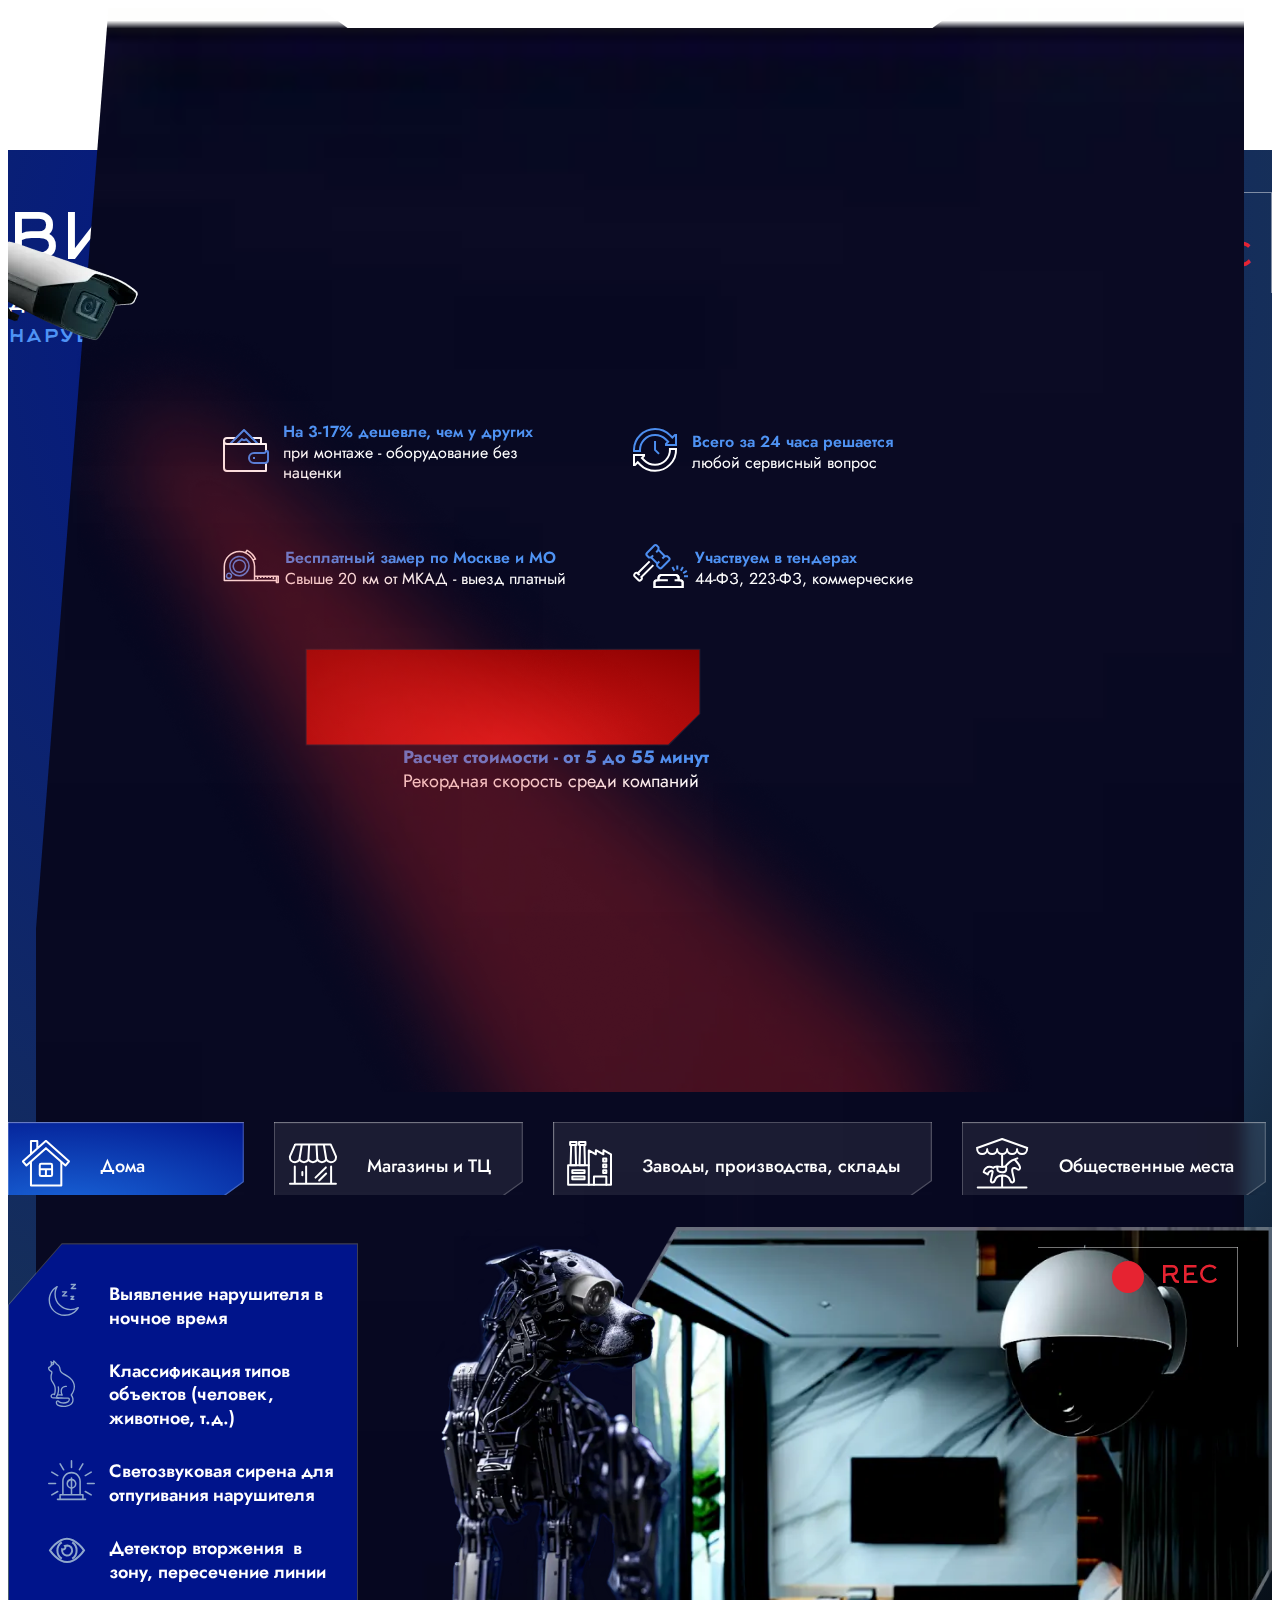
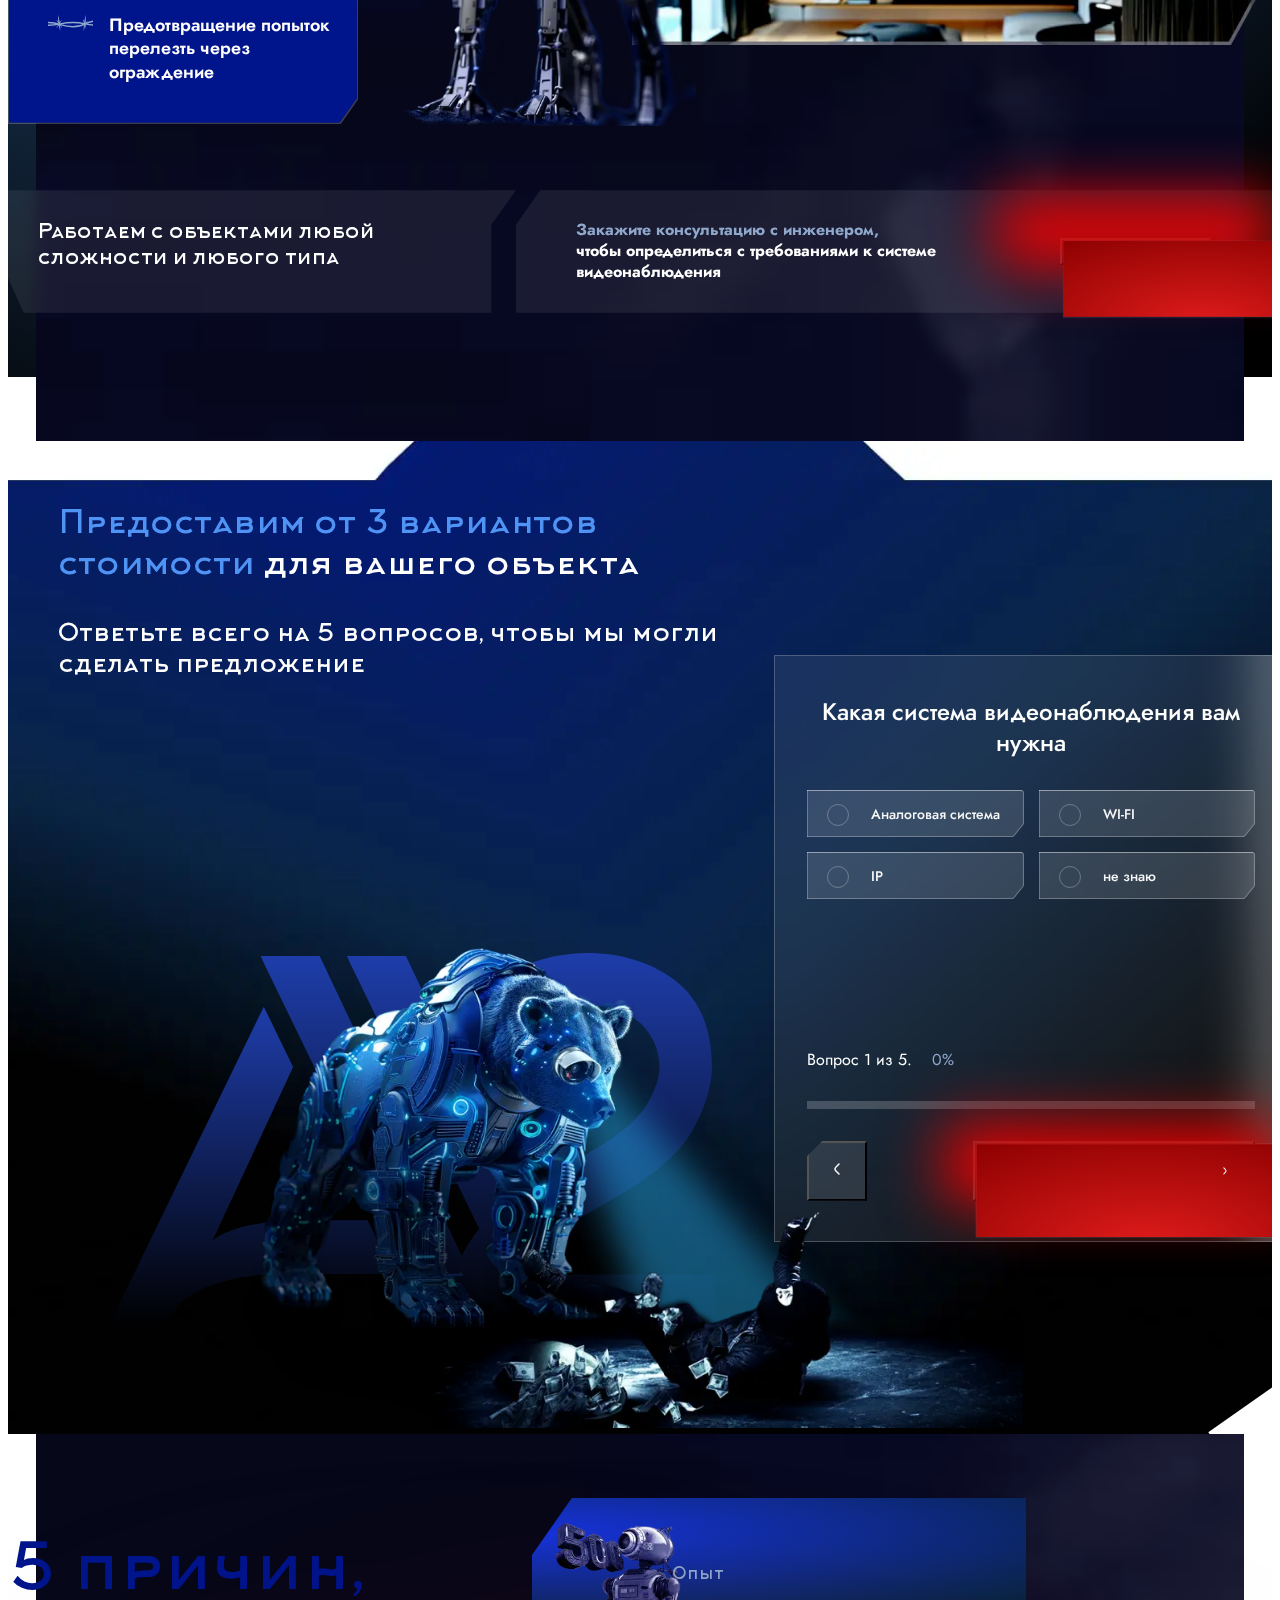
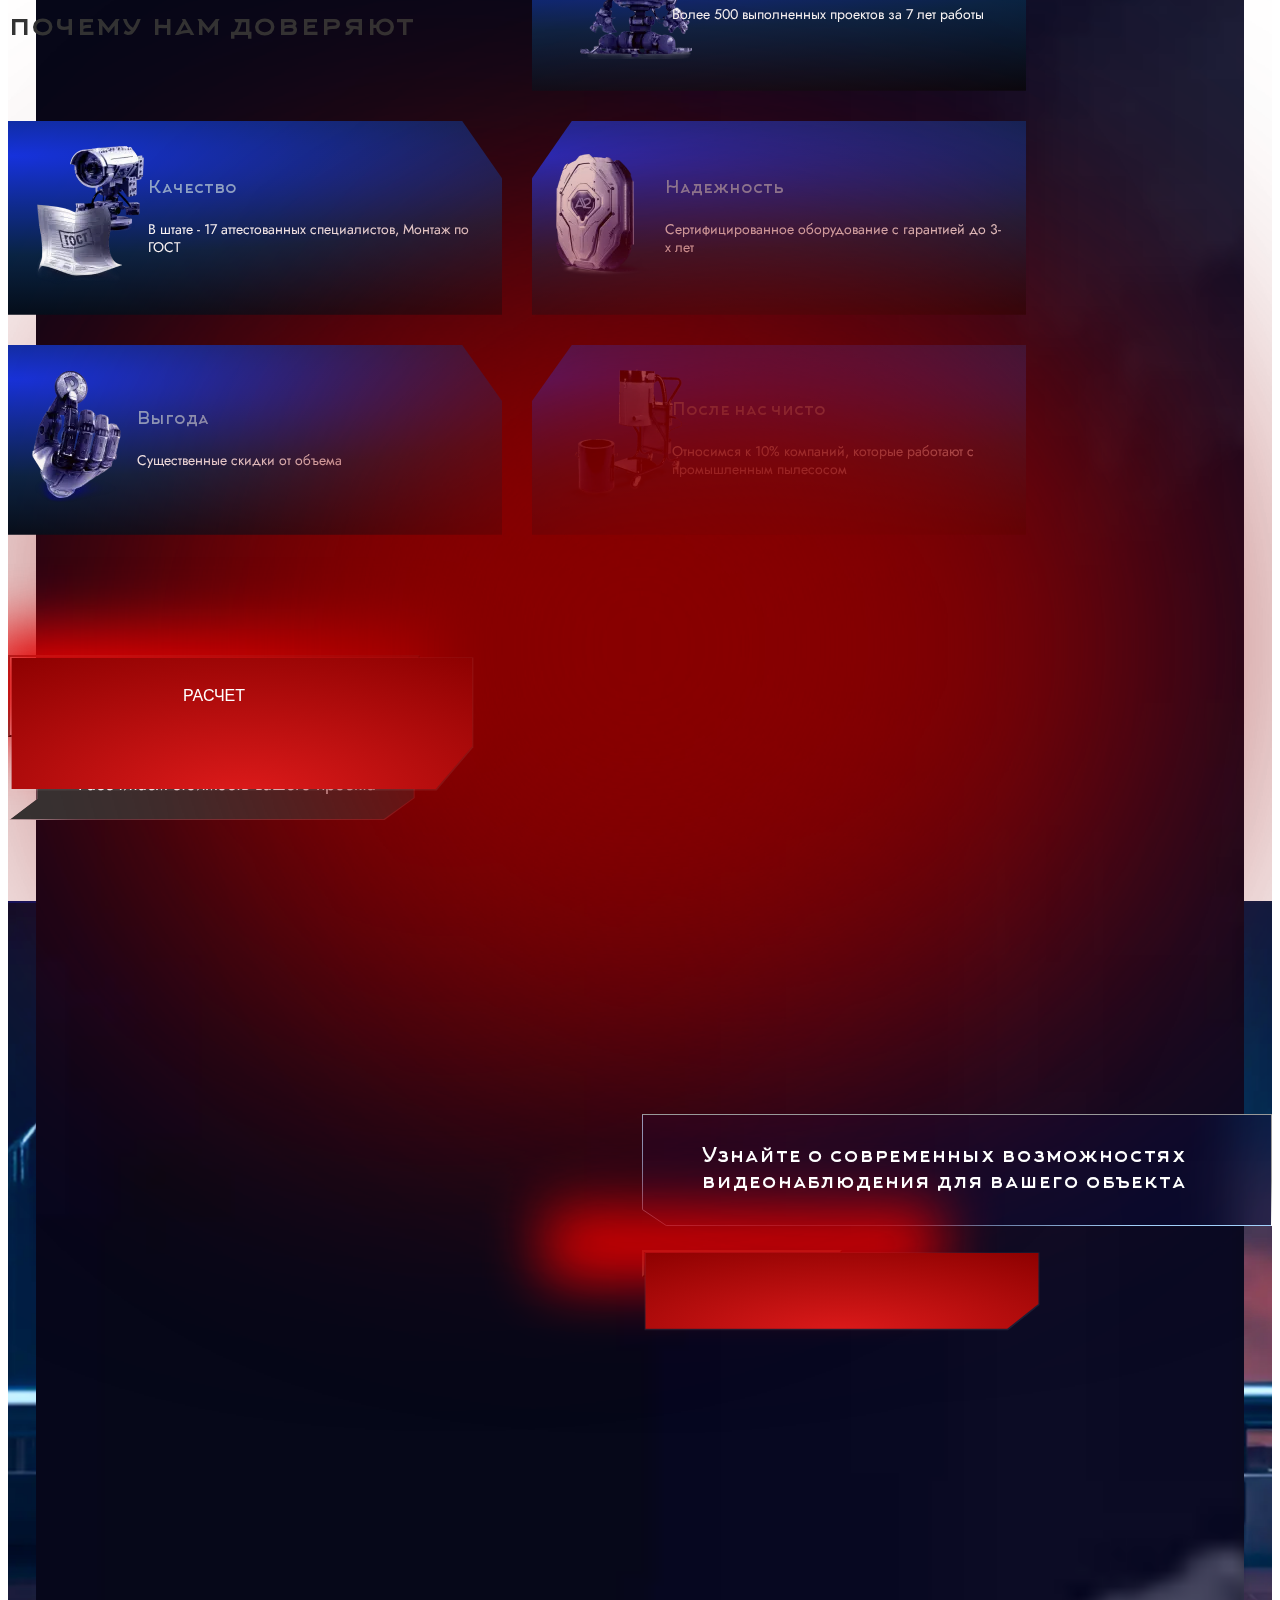
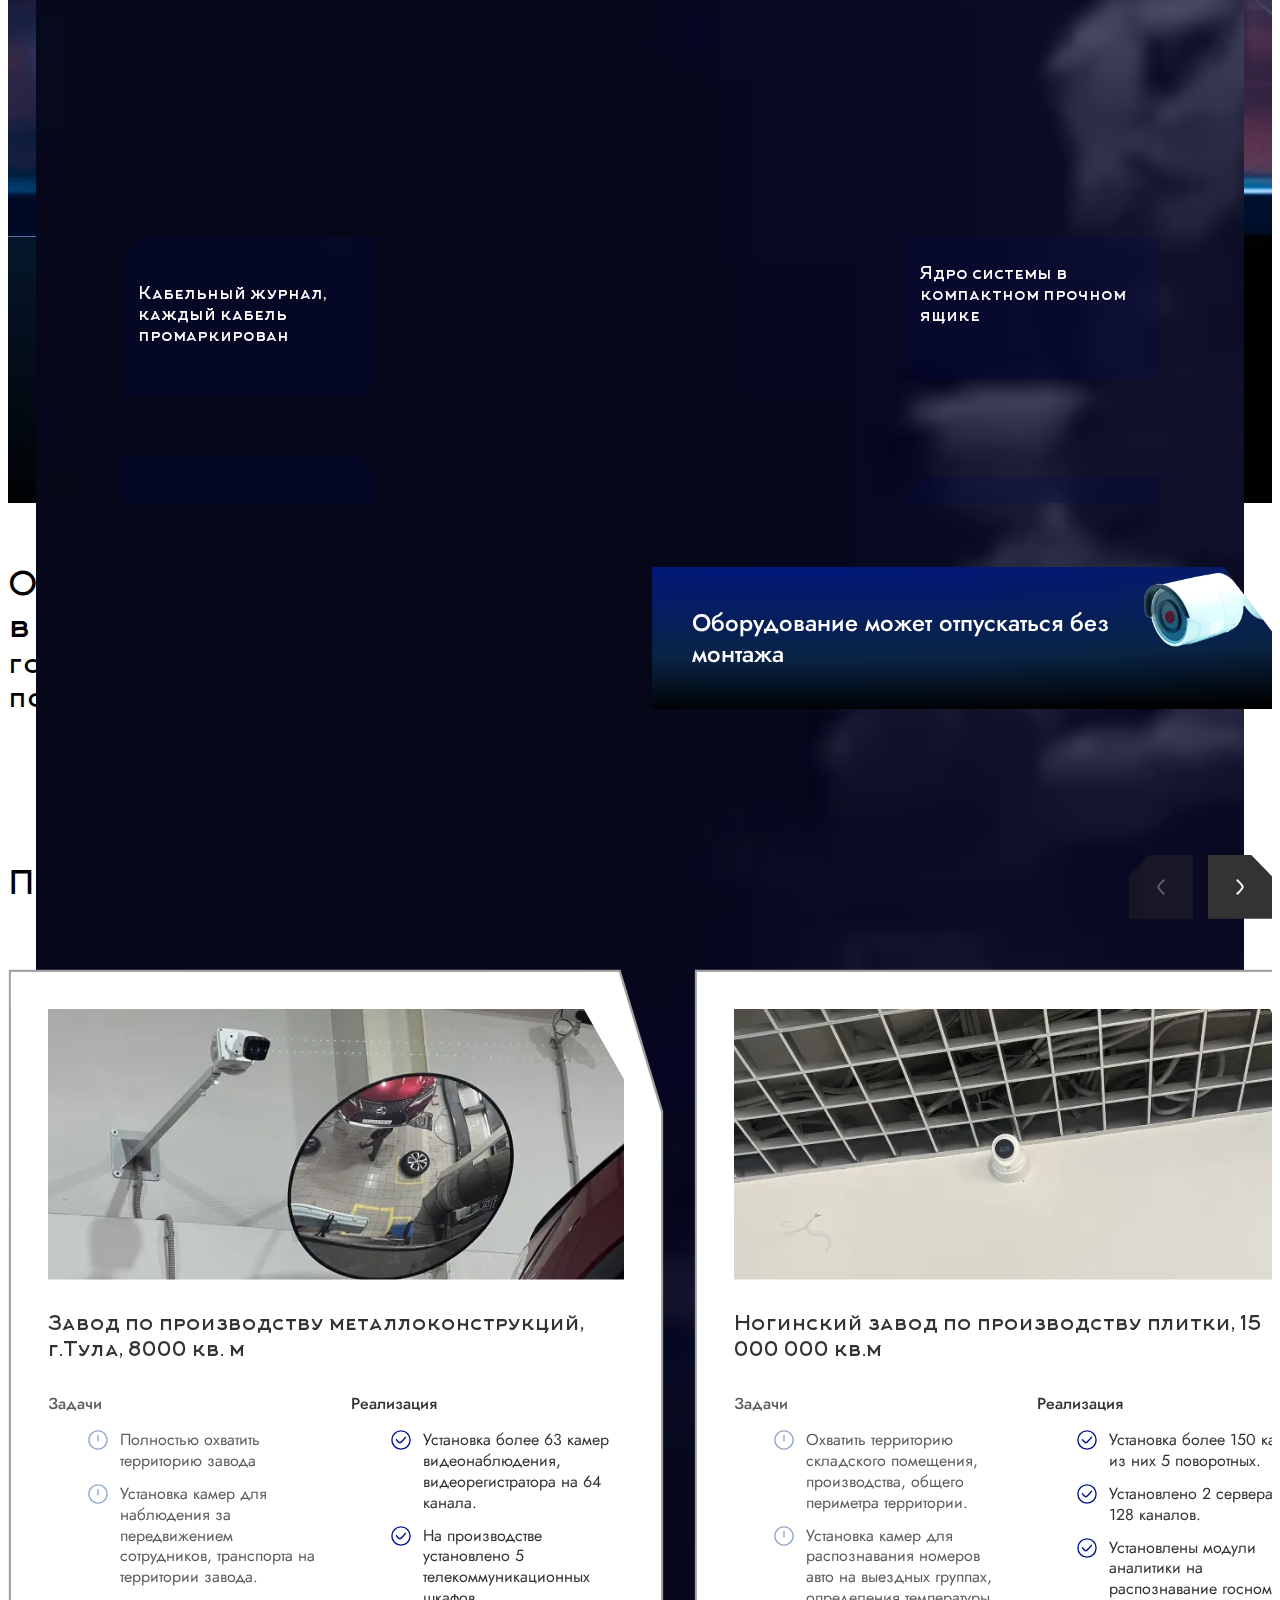
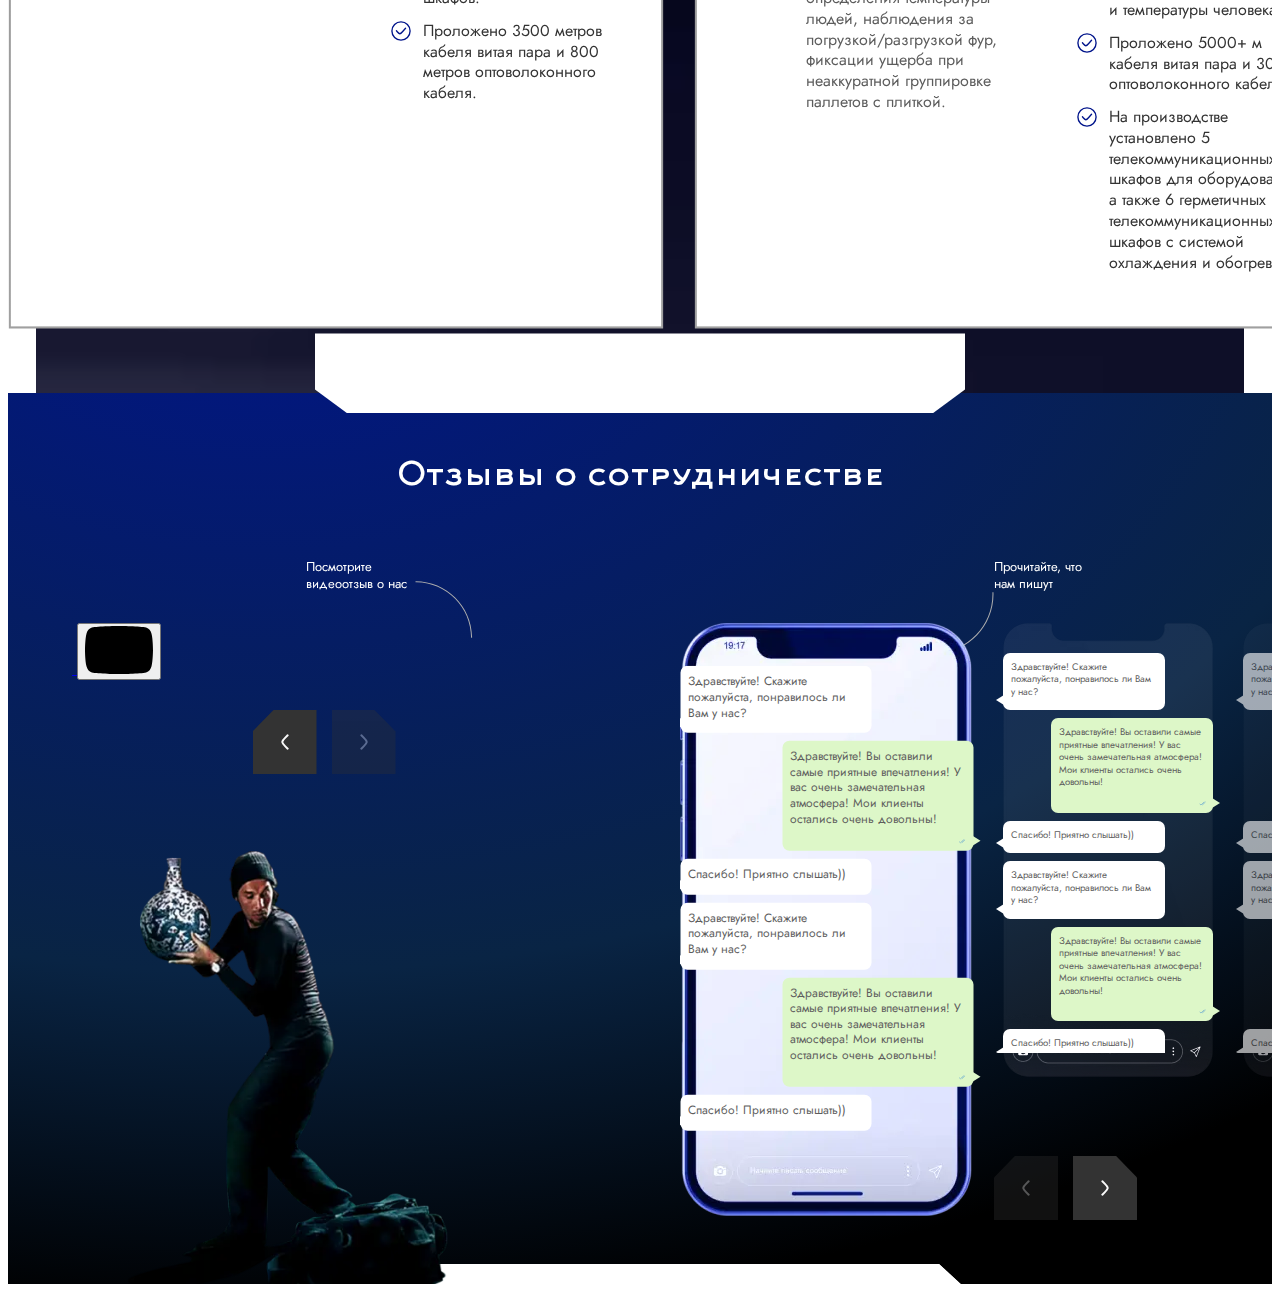
==== index.html @ 7677ba05 "first commit" ====
<!DOCTYPE html>
<html lang="en">

<head>
	<meta charset="UTF-8">
	<meta name="viewport" content="width=device-width, initial-scale=1.0">
	<meta name="keywords" content="">
	<script src="https://degorov.ru/1base/wp-content/themes/Goodini/assets/js/jquery-3.5.1.min.js"></script>
	<link rel="stylesheet" type="text/css"
		href="https://degorov.ru/1base/wp-content/themes/Goodini/assets/css/base.min.css" />
	<link rel="stylesheet" type="text/css"
		href="https://degorov.ru/1base/wp-content/themes/Goodini/assets/css/blocks.css" />
	<link rel="stylesheet" type="text/css"
		href="https://degorov.ru/1base/wp-content/themes/Goodini/assets/css/modules.css" />
	<link rel="stylesheet" type="text/css"
		href="https://degorov.ru/1base/wp-content/themes/Goodini/assets/css/anim.css" />
	<link rel="stylesheet" href="https://cdn.jsdelivr.net/npm/swiper@11/swiper-bundle.min.css"/>
	<link rel="stylesheet" href="css/style.min.css">
	<title>Главная</title>
</head>

<body>
	<div class="page-frame">
		<header id="header" class="header">
    <div class="container-fluid">
        <div class="header__inner">
            <div class="header__left">
                <a class="header__logo" href="">
                    <img src="img/logo.svg" alt="">
                </a>
                <div class="header__text">
                    <strong>Будущее наступило</strong>
                    <p>Инновационные системы видеонаблюдения в <br> Москве и МО: установка, монтаж и проектирование</p>
                </div>
            </div>
            <div class="header__right">
                <div class="header__wrap">
                    <div class="header__location">
                        <i>
                            <svg width="18" height="23" viewBox="0 0 18 23" fill="none" xmlns="http://www.w3.org/2000/svg">
                                <path d="M17 9.6087C17 12.4759 14.0905 16.7551 11.7808 19.7005C10.5758 21.2371 9.97323 22.0055 9 22.0055C8.02677 22.0055 7.42425 21.2371 6.21921 19.7005C3.90945 16.7551 1 12.4759 1 9.6087C1 4.85424 4.58172 1 9 1C13.4183 1 17 4.85424 17 9.6087Z" stroke="#00148B" stroke-width="2"/>
                                <path d="M6 10C6 11.6569 7.34315 13 9 13C10.6569 13 12 11.6569 12 10C12 8.34315 10.6569 7 9 7C7.34315 7 6 8.34315 6 10Z" stroke="#00148B" stroke-width="2"/>
                            </svg>
                        </i>
                        <p>
                            <strong>г. Москва,</strong>
                            Митинская улица д.16, <br> БИЗНЕС-ЦЕНТР YES
                        </p>
                    </div>
                    <div class="header__group">
                        <a href="" class="header__website">tender@a2a2.ru</a>
                        <button class="header__btn btn">
                            <span>Пригласить в тендер</span>
                        </button>
                    </div>
                </div>
                <div class="header__wrap">
                    <div class="header__socials">
                        <a class="header__social" href="">
                            <img src="img/social.svg" alt="">
                        </a>
                        <a class="header__social" href="">
                            <img src="img/social2.svg" alt="">
                        </a>
                    </div>
                    <div class="header__group2">
                        <a class="header__phone" href="tel:+73433101742">+7 (343) 310-17-42</a>
                        <button class="header__btn2 btn">
                            <span>Заказать звонок</span>
                        </button>
                    </div>
                </div>
            </div>
            <div class="burger">
                <span></span>
                <span></span>
                <span></span>
            </div>
        </div>
    </div>
</header>
		<main class="content-wrap">
			<div class="section-group">
				<section class="main-section">
					<div class="container-fluid">
						<div class="main-section__inner">
							<div class="main-section__top">
								<h1>
									Видеонаблюдение
									<i>
										<img src="img/camera.webp" alt="">
										<span></span>
									</i>
								</h1>
								<div class="rec">
									<span></span>
									rec
								</div>
							</div>
							<div class="main-section__subtitle">
								для объектов <span>от 60 м² до 15 000 м² без нарушения эстетики</span> ремонта в помещении
							</div>
							<div class="main-section__items">
								<div class="main-section__item">
									<div class="main-section__item-icon">
										<img src="img/main-icon.svg" alt="">
									</div>
									<div class="main-section__item-text">
										<strong>На 3-17% дешевле, чем у других</strong>
										при монтаже - оборудование без наценки
									</div>
								</div>
								<div class="main-section__item">
									<div class="main-section__item-icon">
										<img src="img/main-icon2.svg" alt="">
									</div>
									<div class="main-section__item-text">
										<strong>Всего за 24 часа решается</strong>
										любой сервисный вопрос
									</div>
								</div>
								<div class="main-section__item">
									<div class="main-section__item-icon">
										<img src="img/main-icon3.svg" alt="">
									</div>
									<div class="main-section__item-text">
										<strong>Бесплатный замер по Москве и МО</strong>
										Свыше 20 км от МКАД - выезд платный
									</div>
								</div>
								<div class="main-section__item">
									<div class="main-section__item-icon">
										<img src="img/main-icon4.svg" alt="">
									</div>
									<div class="main-section__item-text">
										<strong>Участвуем в тендерах</strong>
										44-ФЗ, 223-ФЗ, коммерческие
									</div>
								</div>
							</div>
							<div class="main-section__group">
								<button class="main-section__btn btn btn-red">
									<span>Получить цену</span>
									<span></span>
									<span></span>
								</button>
								<div class="main-section__socials">
									<a class="main-section__social" href="">
										<img src="img/main-social.svg" alt="">
									</a>
									<a class="main-section__social" href="">
										<img src="img/main-social2.svg" alt="">
									</a>
								</div>
							</div>
							<div class="main-section__info">
								<strong>Расчет стоимости - от 5 до 55 минут</strong>
								<span>Рекордная скорость среди компаний</span>
							</div>
							<div class="main-section__img2">
								<img  src="img/main-img4.webp" alt="">
							</div>
						</div>
					</div>
					<div class="main-section__img">
						<img loading="lazy" src="img/main-img2.webp" alt="">
						<img loading="lazy" src="img/main-img3.webp" alt="">
					</div>
					<div class="main-section__img2">
						<img loading="lazy" src="img/main-img4.webp" alt="">
					</div>
					<div class="main-section__img3">
						<img loading="lazy" src="img/main-img5.webp" alt="">
						<img loading="lazy" src="img/main-img6.webp" alt="">
					</div>
					<div class="main-section__img4">
						<img loading="lazy" src="img/main-img7.webp" alt="">
						<img loading="lazy" src="img/main-img8.webp" alt="">
					</div>
				</section>
				<section class="services">
					<div class="container-fluid">
						<div class="services__inner">
							<h2>Внедряем стандартные и инновационные функции видеонаблюдения за счет ПО для дома и бизнеса</h2>
							<div class="services__tabs">
								<div class="swiper mySwiper">
									<div class="swiper-wrapper">
										<div class="swiper-slide">
											<div class="services__tab services__tab--active">
												<i>
													<img src="img/services-icon.svg" alt="">
												</i>
												<p>Дома</p>
												<span class="line"></span>
												<span class="line2"></span>
											</div>
										</div>
										<div class="swiper-slide">
											<div class="services__tab">
												<i>
													<img src="img/services-icon2.svg" alt="">
												</i>
												<p>Магазины и ТЦ</p>
												<span class="line"></span>
												<span class="line2"></span>
											</div>
										</div>
										<div class="swiper-slide">
											<div class="services__tab">
												<i>
													<img src="img/services-icon3.svg" alt="">
												</i>
												<p>Заводы, производства, склады</p>
												<span class="line"></span>
												<span class="line2"></span>
											</div>
										</div>
										<div class="swiper-slide">
											<div class="services__tab">
												<i>
													<img src="img/services-icon4.svg" alt="">
												</i>
												<p>Общественные места</p>
												<span class="line"></span>
												<span class="line2"></span>
											</div>
										</div>
										<div class="swiper-slide">
											<div class="services__tab">
												<i>
													<img src="img/services-icon5.svg" alt="">
												</i>
												<p>Парковки, стоянки</p>
												<span class="line"></span>
												<span class="line2"></span>
											</div>
										</div>
									</div>
								</div>
							</div>
							<div class="services__wrap">
								<div class="services__left">
									<ul>
										<li>
											<i>
												<img src="img/services-icon6.svg" alt="">
											</i>
											<p>Выявление нарушителя в ночное время</p>
										</li>
										<li>
											<i>
												<img src="img/services-icon7.svg" alt="">
											</i>
											<p>Классификация типов объектов (человек, животное, т.д.)</p>
										</li>
										<li>
											<i>
												<img src="img/services-icon8.svg" alt="">
											</i>
											<p>Светозвуковая сирена для отпугивания нарушителя</p>
										</li>
										<li>
											<i>
												<img src="img/services-icon9.svg" alt="">
											</i>
											<p>Детектор вторжения  в зону, пересечение линии</p>
										</li>
										<li>
											<i>
												<img src="img/services-icon10.svg" alt="">
											</i>
											<p>Предотвращение попыток перелезть через ограждение</p>
										</li>
									</ul>
								</div>
								<div class="services__right">
									<div class="services__img">
										<img loading="lazy" src="img/services-img.webp" alt="">
									</div>
									<div class="services__img2">
										<img loading="lazy" src="img/services-img2.webp" alt="">
									</div>
									<div class="rec">
										<span></span>
										rec
									</div>
								</div>
							</div>
							<div class="services__wrap2">
								<div class="services__subtitle">
									<span>Работаем с объектами любой сложности и любого типа</span>
								</div>
								<div class="services__group">
									<div class="services__info"><span>Закажите консультацию с инженером,</span> чтобы определиться с требованиями к системе видеонаблюдения</div>
									<button class="services__btn btn btn-red">
										<span>Заказать</span>
										<span></span>
										<span></span>
									</button>
								</div>
							</div>
						</div>
					</div>
				</section>
			</div>
            <section class="price">
                <div class="container-fluid">
                    <div class="price__inner">
                        <div class="price__left">
                            <h2><span class="text_color">Предоставим от 3 вариантов стоимости</span> для вашего объекта</h2>
                            <p>Ответьте всего на 5 вопросов, чтобы мы могли сделать предложение</p>
                        </div>
                        <div class="price__right">
                            <div class="quiz">
                                <div class="quiz-body">
                                    <div data-step="1" class="quiz-step quiz-step1 quiz-step--active">
                                        <div class="quiz-title">Какая система видеонаблюдения вам нужна</div>
                                        <div class="quiz-checkboxes">
                                            <div class="quiz-checkbox">
                                                <input class="quiz-input" type="radio" name="quiz-checkbox">
                                                <label>Аналоговая система </label>
												<span class="line"></span>
												<span class="line2"></span>
                                            </div>
                                            <div class="quiz-checkbox">
                                                <input class="quiz-input" type="radio" name="quiz-checkbox">
                                                <label>WI-FI</label>
												<span class="line"></span>
												<span class="line2"></span>
                                            </div>
                                            <div class="quiz-checkbox">
                                                <input class="quiz-input" type="radio" name="quiz-checkbox">
                                                <label>IP</label>
												<span class="line"></span>
												<span class="line2"></span>
                                            </div>
                                            <div class="quiz-checkbox">
                                                <input class="quiz-input" type="radio" name="quiz-checkbox">
                                                <label>не знаю</label>
												<span class="line"></span>
												<span class="line2"></span>
                                            </div>
                                        </div>
										<div class="quiz-error">Ответьте на вопрос</div>
                                    </div>
									<div data-step="2" class="quiz-step quiz-step2">
										<div class="quiz-title">Укажите тип вашего объекта (дом, парковка, магазин и пр.)</div>
										<div class="quiz-input">
											<input class="quiz-input2" type="text">
										</div>
										<div class="quiz-error">Ответьте на вопрос</div>
									</div>
									<div data-step="3" class="quiz-step quiz-step3">
										<div class="quiz-title">Укажите, сколько камер вам нужно. Если не знаете, поставьте “0” или “?”</div>
										<div class="quiz-input">
											<input class="quiz-input3" type="number">
										</div>
										<div class="quiz-error">Ответьте на вопрос</div>
									</div>
									<div data-step="4" class="quiz-step quiz-step4">
										<div class="quiz-title">У вас есть план помещения?</div>
										<div class="quiz-input">
											<div class="quiz-checkboxes">
												<div class="quiz-checkbox">
													<input class="quiz-input4" type="radio" name="quiz-checkbox2">
													<label>Да</label>
													<span class="line"></span>
													<span class="line2"></span>
												</div>
												<div class="quiz-checkbox">
													<input class="quiz-input4" type="radio" name="quiz-checkbox2">
													<label>Нет</label>
													<span class="line"></span>
													<span class="line2"></span>
												</div>
											</div>
											<div class="quiz-error">Ответьте на вопрос</div>
										</div>
									</div>
									<div data-step="5" class="quiz-step quiz-step5">
										<div class="quiz-title">Укажите ваш телефон и предпочитаемый мессенджер для направления расчета</div>
										<div class="quiz-input">
											<input type="tel" placeholder="+7">
										</div>
									</div>
                                </div>
                                <div class="quiz-nav">
                                    <div class="quiz__question-nav">
                                        <div class="quiz__question-number">
											Вопрос <span class="number-active">1</span> из 5.
										</div>
                                        <div class="percent"> <span class="progress-percentage">0</span>%</div>
                                    </div>
									<div class="progress-bar">
										<span></span>
									</div>
                                    <div class="quiz-btns">
                                        <button class="quiz-prev btn">
											<img src="img/arrow2.svg" alt="">
                                        </button>
                                        <button class="quiz-next btn btn-red">
                                            <span>ДАЛЕЕ</span>
                                            <span></span>
                                            <span></span>
                                        </button>
										<a href="" class="quiz-form__btn btn btn-red">
											<span>Отправить</span>
											<span></span>
											<span></span>
										</a>
                                    </div>
                                </div>
							</div>
                        </div>
						<div class="price__img">
							<img loading="lazy" src="img/price-img.webp" alt="">
						</div>
						<div class="price__img2">
							<img loading="lazy" src="img/price-img2.svg" alt="">
						</div>
						<div class="price__img3">
							<img loading="lazy" src="img/price-img3.webp" alt="">
						</div>
                    </div>
                </div>
            </section>
			<section class="advantages">
				<div class="container-fluid">
					<div class="advantages__inner">
						<div class="advantages__items">
							<div class="advantages__item">
								<h2><span class="text_color">5 причин,</span> почему нам доверяют </h2>
							</div>
							<div class="advantages__item">
								<div class="advantages__item-icon">
									<img src="img/advantages-icon.webp" alt="">
								</div>
								<div class="advantages__item-desc">
									<div class="advantages__item-title">Опыт</div>
									<div class="advantages__item-text">Более 500 выполненных проектов за 7 лет работы</div>
								</div>
							</div>
							<div class="advantages__item">
								<div class="advantages__item-icon">
									<img src="img/advantages-icon2.webp" alt="">
								</div>
								<div class="advantages__item-desc">
									<div class="advantages__item-title">Качество</div>
									<div class="advantages__item-text">В штате - 17 аттестованных специалистов, Монтаж по ГОСТ</div>
								</div>
							</div>
							<div class="advantages__item">
								<div class="advantages__item-icon">
									<img src="img/advantages-icon3.webp" alt="">
								</div>
								<div class="advantages__item-desc">
									<div class="advantages__item-title">Надежность</div>
									<div class="advantages__item-text">Сертифицированное оборудование с гарантией до 3-х лет</div>
								</div>
							</div>
							<div class="advantages__item">
								<div class="advantages__item-icon">
									<img src="img/advantages-icon4.webp" alt="">
								</div>
								<div class="advantages__item-desc">
									<div class="advantages__item-title">Выгода</div>
									<div class="advantages__item-text">Существенные скидки от объема</div>
								</div>
							</div>
							<div class="advantages__item">
								<div class="advantages__item-icon">
									<img src="img/advantages-icon5.webp" alt="">
								</div>
								<div class="advantages__item-desc">
									<div class="advantages__item-title">После нас чисто</div>
									<div class="advantages__item-text">Относимся к 10% компаний, которые работают с промышленным пылесосом</div>
								</div>
							</div>
						</div>
						<div class="advantages__group">
							<button class="advantages__btn btn btn-red">
								<span>Расчет</span>
								<span></span>
								<span></span>
							</button>
							<div class="advantages__info">
                                <span>Рассчитаем стоимость вашего проекта</span>
                            </div>
						</div>
					</div>
				</div>
				<div class="advantages__img">
					<img src="img/advantages-img.webp" alt="">
				</div>
			</section>
            <div class="section-group2">
				<section class="installation">
					<div class="container-fluid">
						<div class="installation__inner">
							<h2>Устанавливаем ПО для удобства контроля объекта</h2>
							<div class="installation__group">
								<div class="installation__info">
									<span class="installation__info-text">Узнайте о современных возможностях видеонаблюдения для вашего объекта</span>
									<span class="line"></span>
									<span class="line2"></span>
								</div>
								<button class="installation__btn btn btn-red">
									<span>Консультация</span>
									<span></span>
									<span></span>
								</button>
							</div>
						</div>
					</div>
					<div class="installation__img">
						<img loading="lazy" src="img/installation-img.webp" alt="">
					</div>
					<div class="installation__img2">
						<img loading="lazy" src="img/installation-img2.webp" alt="">
					</div>
					<span class="figure"></span>
				</section>
				<section class="info">
					<div class="container-fluid">
						<div class="info__inner">
							<h2>Выполняем проектные и монтажные работы <span class="text_color">с учетом стиля интерьера</span></h2>
							<div class="info__wrap">
								<div class="info__img">
									<img loading="lazy" src="img/info-img.webp" alt="">
								</div>
								<div class="info__items">
									<div class="info__item">
										<div class="info__item-text"><span>Цвета камеры совпадают с вашим интерьером</span></div>
										<span class="line"></span>
										<span class="line2"></span>
									</div>
									<div class="info__item">
										<div class="info__item-text"><span>Монтаж скрытого типа</span></div>
										<span class="line"></span>
										<span class="line2"></span>
									</div>
									<div class="info__item">
										<div class="info__item-text"><span>Кабельный журнал, каждый кабель промаркирован</span></div>
										<span class="line"></span>
										<span class="line2"></span>
									</div>
									<div class="info__item">
										<div class="info__item-text"><span>Ядро системы в компактном прочном ящике</span></div>
										<span class="line"></span>
										<span class="line2"></span>
									</div>
								</div>
							</div>
						</div>
					</div>
				</section>
			</div>
			<section class="info2">
				<div class="container-fluid">
					<div class="info2__inner">
						<div class="info2__wrap">
							<div class="info2__left">
								<h2>
									<span class="text_color">Оборудование <br> в наличие на складе -</span>
									готовы приступить к работам сразу после замера 
								</h2>
							</div>
							<div class="info2__right">
								<div class="info2__group">
									<div class="info2__text">Оборудование может отпускаться без монтажа</div>
									<div class="info2__img">
										<img src="img/info2-img.webp" alt="">
									</div>
								</div>
							</div>
						</div>
					</div>
				</div>
				<div class="info2__slider">
					<div class="swiper mySwiper">
						<div class="swiper-wrapper">
							<div class="swiper-slide">
								<img loading="lazy" src="img/partner-img.webp" alt="">
							</div>
							<div class="swiper-slide">
								<img loading="lazy" src="img/partner-img2.webp" alt="">
							</div>
							<div class="swiper-slide">
								<img loading="lazy" src="img/partner-img3.webp" alt="">
							</div>
							<div class="swiper-slide">
								<img loading="lazy" src="img/partner-img4.webp" alt="">
							</div>
							<div class="swiper-slide">
								<img loading="lazy" src="img/partner-img5.webp" alt="">
							</div>
							<div class="swiper-slide">
								<img loading="lazy" src="img/partner-img.webp" alt="">
							</div>
							<div class="swiper-slide">
								<img loading="lazy" src="img/partner-img2.webp" alt="">
							</div>
						</div>
					</div>
					<div class="info2__slider-nav">
						<div class="swiper-button-prev">
							<svg width="6" height="12" viewBox="0 0 6 12" fill="none" xmlns="http://www.w3.org/2000/svg">
								<path d="M5 1L3.23703 2.74731C1.8311 4.14075 1.12813 4.83747 1.01989 5.68667C0.99337 5.89473 0.99337 6.10527 1.01989 6.31333C1.12813 7.16252 1.8311 7.85925 3.23703 9.25269L5 11" stroke="#FAFAFA" stroke-width="1.5" stroke-linecap="round"/>
							</svg>
						</div>
						<div class="swiper-button-next">
							<svg width="6" height="12" viewBox="0 0 6 12" fill="none" xmlns="http://www.w3.org/2000/svg">
								<path d="M1 1L2.76297 2.74731C4.1689 4.14075 4.87187 4.83747 4.98011 5.68667C5.00663 5.89473 5.00663 6.10527 4.98011 6.31333C4.87187 7.16252 4.1689 7.85925 2.76297 9.25269L1 11" stroke="#FAFAFA" stroke-width="1.5" stroke-linecap="round"/>
							</svg>
						</div>
					</div>
				</div>
				<div class="info2__group">
					<div class="info2__text">Оборудование может отпускаться без монтажа</div>
					<div class="info2__img">
						<img src="img/info2-img.webp" alt="">
					</div>
				</div>
			</section>
			<section class="cases">
				<div class="container-fluid">
					<div class="cases__inner">
						<div class="cases__top">
							<h2>Посмотрите наши кейсы</h2>
							<div class="cases__slider-nav">
								<div class="swiper-button-prev">
									<svg width="6" height="12" viewBox="0 0 6 12" fill="none" xmlns="http://www.w3.org/2000/svg">
										<path d="M5 1L3.23703 2.74731C1.8311 4.14075 1.12813 4.83747 1.01989 5.68667C0.99337 5.89473 0.99337 6.10527 1.01989 6.31333C1.12813 7.16252 1.8311 7.85925 3.23703 9.25269L5 11" stroke="#FAFAFA" stroke-width="1.5" stroke-linecap="round"/>
									</svg>
								</div>
								<div class="swiper-button-next">
									<svg width="6" height="12" viewBox="0 0 6 12" fill="none" xmlns="http://www.w3.org/2000/svg">
										<path d="M1 1L2.76297 2.74731C4.1689 4.14075 4.87187 4.83747 4.98011 5.68667C5.00663 5.89473 5.00663 6.10527 4.98011 6.31333C4.87187 7.16252 4.1689 7.85925 2.76297 9.25269L1 11" stroke="#FAFAFA" stroke-width="1.5" stroke-linecap="round"/>
									</svg>
								</div>
							</div>
						</div>
						<div class="cases__slider">
							<div class="swiper mySwiper">
								<div class="swiper-wrapper">
									<div class="swiper-slide case-card">
										<div class="case-card__img">
											<img src="img/case-img.webp" alt="">
										</div>
										<div class="case-card__desc">
											<div class="case-card__title">Завод по производству металлоконструкций, г.Тула, 8000 кв. м </div>
											<div class="case-card__items">
												<div class="case-card__item">
													<div class="case-card__subtitle">Задачи</div>
													<ul>
														<li>
															<i>
																<img src="img/case-icon.svg" alt="">
															</i>
															<p>Полностью охватить территорию завода</p>
														</li>
														<li>
															<i>
																<img src="img/case-icon.svg" alt="">
															</i>
															<p>Установка камер для наблюдения за передвижением сотрудников, транспорта на территории завода.</p>
														</li>
													</ul>
												</div>
												<div class="case-card__item">
													<div class="case-card__subtitle">Реализация</div>
													<ul>
														<li>
															<i>
																<img src="img/case-icon2.svg" alt="">
															</i>
															<p>Установка более 63 камер видеонаблюдения, видеорегистратора на 64 канала.</p>
														</li>
														<li>
															<i>
																<img src="img/case-icon2.svg" alt="">
															</i>
															<p>На производстве установлено 5 телекоммуникационных шкафов.</p>
														</li>
														<li>
															<i>
																<img src="img/case-icon2.svg" alt="">
															</i>
															<p>Проложено 3500 метров кабеля витая пара и 800 метров оптоволоконного кабеля.</p>
														</li>
													</ul>
												</div>
											</div>
										</div>
									</div>
									<div class="swiper-slide case-card">
										<div class="case-card__img">
											<img src="img/case-img2.webp" alt="">
										</div>
										<div class="case-card__desc">
											<div class="case-card__title">Ногинский завод по производству плитки, 15 000 000 кв.м</div>
											<div class="case-card__items">
												<div class="case-card__item">
													<div class="case-card__subtitle">Задачи</div>
													<ul>
														<li>
															<i>
																<img src="img/case-icon.svg" alt="">
															</i>
															<p>Охватить территорию складского помещения, производства, общего периметра территории.</p>
														</li>
														<li>
															<i>
																<img src="img/case-icon.svg" alt="">
															</i>
															<p>Установка камер для распознавания номеров авто на выездных группах, определения температуры людей, наблюдения за погрузкой/разгрузкой фур, фиксации ущерба при неаккуратной группировке паллетов с плиткой.</p>
														</li>
													</ul>
												</div>
												<div class="case-card__item">
													<div class="case-card__subtitle">Реализация</div>
													<ul>
														<li>
															<i>
																<img src="img/case-icon2.svg" alt="">
															</i>
															<p>Установка более 150 камер, из них 5 поворотных.</p>
														</li>
														<li>
															<i>
																<img src="img/case-icon2.svg" alt="">
															</i>
															<p>Установлено 2 сервера на 128 каналов.</p>
														</li>
														<li>
															<i>
																<img src="img/case-icon2.svg" alt="">
															</i>
															<p>Установлены модули аналитики на распознавание госномеров и температуры человека.</p>
														</li>
														<li>
															<i>
																<img src="img/case-icon2.svg" alt="">
															</i>
															<p>Проложено 5000+ м кабеля витая пара и 3000 м оптоволоконного кабеля.</p>
														</li>
														<li>
															<i>
																<img src="img/case-icon2.svg" alt="">
															</i>
															<p>На производстве установлено 5 телекоммуникационных шкафов для оборудования, а также 6 герметичных телекоммуникационных шкафов с системой охлаждения и обогрева.</p>
														</li>
													</ul>
												</div>
											</div>
										</div>
									</div>
									<div class="swiper-slide case-card">
										<div class="case-card__img">
											<img src="img/case-img.webp" alt="">
										</div>
										<div class="case-card__desc">
											<div class="case-card__title">Завод по производству металлоконструкций, г.Тула, 8000 кв. м </div>
											<div class="case-card__items">
												<div class="case-card__item">
													<div class="case-card__subtitle">Задачи</div>
													<ul>
														<li>
															<i>
																<img src="img/case-icon.svg" alt="">
															</i>
															<p>Полностью охватить территорию завода</p>
														</li>
														<li>
															<i>
																<img src="img/case-icon.svg" alt="">
															</i>
															<p>Установка камер для наблюдения за передвижением сотрудников, транспорта на территории завода.</p>
														</li>
													</ul>
												</div>
												<div class="case-card__item">
													<div class="case-card__subtitle">Реализация</div>
													<ul>
														<li>
															<i>
																<img src="img/case-icon2.svg" alt="">
															</i>
															<p>Установка более 63 камер видеонаблюдения, видеорегистратора на 64 канала.</p>
														</li>
														<li>
															<i>
																<img src="img/case-icon2.svg" alt="">
															</i>
															<p>На производстве установлено 5 телекоммуникационных шкафов.</p>
														</li>
														<li>
															<i>
																<img src="img/case-icon2.svg" alt="">
															</i>
															<p>Проложено 3500 метров кабеля витая пара и 800 метров оптоволоконного кабеля.</p>
														</li>
													</ul>
												</div>
											</div>
										</div>
									</div>
									<div class="swiper-slide case-card">
										<div class="case-card__img">
											<img src="img/case-img2.webp" alt="">
										</div>
										<div class="case-card__desc">
											<div class="case-card__title">Ногинский завод по производству плитки, 15 000 000 кв.м</div>
											<div class="case-card__items">
												<div class="case-card__item">
													<div class="case-card__subtitle">Задачи</div>
													<ul>
														<li>
															<i>
																<img src="img/case-icon.svg" alt="">
															</i>
															<p>Охватить территорию складского помещения, производства, общего периметра территории.</p>
														</li>
														<li>
															<i>
																<img src="img/case-icon.svg" alt="">
															</i>
															<p>Установка камер для распознавания номеров авто на выездных группах, определения температуры людей, наблюдения за погрузкой/разгрузкой фур, фиксации ущерба при неаккуратной группировке паллетов с плиткой.</p>
														</li>
													</ul>
												</div>
												<div class="case-card__item">
													<div class="case-card__subtitle">Реализация</div>
													<ul>
														<li>
															<i>
																<img src="img/case-icon2.svg" alt="">
															</i>
															<p>Установка более 150 камер, из них 5 поворотных.</p>
														</li>
														<li>
															<i>
																<img src="img/case-icon2.svg" alt="">
															</i>
															<p>Установлено 2 сервера на 128 каналов.</p>
														</li>
														<li>
															<i>
																<img src="img/case-icon2.svg" alt="">
															</i>
															<p>Установлены модули аналитики на распознавание госномеров и температуры человека.</p>
														</li>
														<li>
															<i>
																<img src="img/case-icon2.svg" alt="">
															</i>
															<p>Проложено 5000+ м кабеля витая пара и 3000 м оптоволоконного кабеля.</p>
														</li>
														<li>
															<i>
																<img src="img/case-icon2.svg" alt="">
															</i>
															<p>На производстве установлено 5 телекоммуникационных шкафов для оборудования, а также 6 герметичных телекоммуникационных шкафов с системой охлаждения и обогрева.</p>
														</li>
													</ul>
												</div>
											</div>
										</div>
									</div>
								</div>
							</div>
						</div>
					</div>
				</div>
			</section>
			<div class="section-group3">
				<section class="feedback">
					<div class="container-fluid">
						<div class="feedback__inner">
							<h2>Отзывы о сотрудничестве</h2>
						</div>
					</div>
					<div class="feedback__sliders">
						<div class="feedback__slider">
							<div class="feedback__slider-text">
								<p>
									Посмотрите <br> видеоотзыв о нас
									<i>
										<img src="img/oval.svg" alt="">
									</i>
								</p>
							</div>
							<div class="swiper mySwiper">
								<div class="swiper-wrapper feedback__slider-wrapper">
									<div class="swiper-slide feedback-slide">
										<div class="video js-video">
											<a class="video__link" href="https://youtu.be/<? echo $YouTube_ID; ?>" id="c9DIoSNoQNs">
												<picture>
													<source srcset="https://i.ytimg.com/vi_webp/<? echo $YouTube_ID; ?>/maxresdefault.webp"
															type="image/webp">
													<img class="video__media" src="https://i.ytimg.com/vi/c9DIoSNoQNs/maxresdefault.jpg" alt="">
												</picture>
											</a>
											<button class="video__button" aria-label="Запустить видео">
												<svg width="68" height="48" viewBox="0 0 68 48">
													<path class="video__button-shape"
														  d="M66.52,7.74c-0.78-2.93-2.49-5.41-5.42-6.19C55.79,.13,34,0,34,0S12.21,.13,6.9,1.55 C3.97,2.33,2.27,4.81,1.48,7.74C0.06,13.05,0,24,0,24s0.06,10.95,1.48,16.26c0.78,2.93,2.49,5.41,5.42,6.19 C12.21,47.87,34,48,34,48s21.79-0.13,27.1-1.55c2.93-0.78,4.64-3.26,5.42-6.19C67.94,34.95,68,24,68,24S67.94,13.05,66.52,7.74z">
													</path>
													<path class="video__button-icon" d="M 45,24 27,14 27,34"></path>
												</svg>
											</button>
										</div>
									</div>
									<div class="swiper-slide feedback-slide">
										<div class="video js-video">
											<a class="video__link" href="https://youtu.be/<? echo $YouTube_ID; ?>" id="c9DIoSNoQNs">
												<picture>
													<source srcset="https://i.ytimg.com/vi_webp/<? echo $YouTube_ID; ?>/maxresdefault.webp"
															type="image/webp">
													<img class="video__media" src="https://i.ytimg.com/vi/c9DIoSNoQNs/maxresdefault.jpg" alt="">
												</picture>
											</a>
											<button class="video__button" aria-label="Запустить видео">
												<svg width="68" height="48" viewBox="0 0 68 48">
													<path class="video__button-shape"
														  d="M66.52,7.74c-0.78-2.93-2.49-5.41-5.42-6.19C55.79,.13,34,0,34,0S12.21,.13,6.9,1.55 C3.97,2.33,2.27,4.81,1.48,7.74C0.06,13.05,0,24,0,24s0.06,10.95,1.48,16.26c0.78,2.93,2.49,5.41,5.42,6.19 C12.21,47.87,34,48,34,48s21.79-0.13,27.1-1.55c2.93-0.78,4.64-3.26,5.42-6.19C67.94,34.95,68,24,68,24S67.94,13.05,66.52,7.74z">
													</path>
													<path class="video__button-icon" d="M 45,24 27,14 27,34"></path>
												</svg>
											</button>
										</div>
									</div>
									<div class="swiper-slide feedback-slide">
										<div class="video js-video">
											<a class="video__link" href="https://youtu.be/<? echo $YouTube_ID; ?>" id="c9DIoSNoQNs">
												<picture>
													<source srcset="https://i.ytimg.com/vi_webp/<? echo $YouTube_ID; ?>/maxresdefault.webp"
															type="image/webp">
													<img class="video__media" src="https://i.ytimg.com/vi/c9DIoSNoQNs/maxresdefault.jpg" alt="">
												</picture>
											</a>
											<button class="video__button" aria-label="Запустить видео">
												<svg width="68" height="48" viewBox="0 0 68 48">
													<path class="video__button-shape"
														  d="M66.52,7.74c-0.78-2.93-2.49-5.41-5.42-6.19C55.79,.13,34,0,34,0S12.21,.13,6.9,1.55 C3.97,2.33,2.27,4.81,1.48,7.74C0.06,13.05,0,24,0,24s0.06,10.95,1.48,16.26c0.78,2.93,2.49,5.41,5.42,6.19 C12.21,47.87,34,48,34,48s21.79-0.13,27.1-1.55c2.93-0.78,4.64-3.26,5.42-6.19C67.94,34.95,68,24,68,24S67.94,13.05,66.52,7.74z">
													</path>
													<path class="video__button-icon" d="M 45,24 27,14 27,34"></path>
												</svg>
											</button>
										</div>
									</div>
									<div class="swiper-slide feedback-slide">
										<div class="video js-video">
											<a class="video__link" href="https://youtu.be/<? echo $YouTube_ID; ?>" id="c9DIoSNoQNs">
												<picture>
													<source srcset="https://i.ytimg.com/vi_webp/<? echo $YouTube_ID; ?>/maxresdefault.webp"
															type="image/webp">
													<img class="video__media" src="https://i.ytimg.com/vi/c9DIoSNoQNs/maxresdefault.jpg" alt="">
												</picture>
											</a>
											<button class="video__button" aria-label="Запустить видео">
												<svg width="68" height="48" viewBox="0 0 68 48">
													<path class="video__button-shape"
														  d="M66.52,7.74c-0.78-2.93-2.49-5.41-5.42-6.19C55.79,.13,34,0,34,0S12.21,.13,6.9,1.55 C3.97,2.33,2.27,4.81,1.48,7.74C0.06,13.05,0,24,0,24s0.06,10.95,1.48,16.26c0.78,2.93,2.49,5.41,5.42,6.19 C12.21,47.87,34,48,34,48s21.79-0.13,27.1-1.55c2.93-0.78,4.64-3.26,5.42-6.19C67.94,34.95,68,24,68,24S67.94,13.05,66.52,7.74z">
													</path>
													<path class="video__button-icon" d="M 45,24 27,14 27,34"></path>
												</svg>
											</button>
										</div>
									</div>
									<div class="swiper-slide feedback-slide">
										<div class="video js-video">
											<a class="video__link" href="https://youtu.be/<? echo $YouTube_ID; ?>" id="c9DIoSNoQNs">
												<picture>
													<source srcset="https://i.ytimg.com/vi_webp/<? echo $YouTube_ID; ?>/maxresdefault.webp"
															type="image/webp">
													<img class="video__media" src="https://i.ytimg.com/vi/c9DIoSNoQNs/maxresdefault.jpg" alt="">
												</picture>
											</a>
											<button class="video__button" aria-label="Запустить видео">
												<svg width="68" height="48" viewBox="0 0 68 48">
													<path class="video__button-shape"
														  d="M66.52,7.74c-0.78-2.93-2.49-5.41-5.42-6.19C55.79,.13,34,0,34,0S12.21,.13,6.9,1.55 C3.97,2.33,2.27,4.81,1.48,7.74C0.06,13.05,0,24,0,24s0.06,10.95,1.48,16.26c0.78,2.93,2.49,5.41,5.42,6.19 C12.21,47.87,34,48,34,48s21.79-0.13,27.1-1.55c2.93-0.78,4.64-3.26,5.42-6.19C67.94,34.95,68,24,68,24S67.94,13.05,66.52,7.74z">
													</path>
													<path class="video__button-icon" d="M 45,24 27,14 27,34"></path>
												</svg>
											</button>
										</div>
									</div>
									<div class="swiper-slide feedback-slide">
										<div class="video js-video">
											<a class="video__link" href="https://youtu.be/<? echo $YouTube_ID; ?>" id="c9DIoSNoQNs">
												<picture>
													<source srcset="https://i.ytimg.com/vi_webp/<? echo $YouTube_ID; ?>/maxresdefault.webp"
															type="image/webp">
													<img class="video__media" src="https://i.ytimg.com/vi/c9DIoSNoQNs/maxresdefault.jpg" alt="">
												</picture>
											</a>
											<button class="video__button" aria-label="Запустить видео">
												<svg width="68" height="48" viewBox="0 0 68 48">
													<path class="video__button-shape"
														  d="M66.52,7.74c-0.78-2.93-2.49-5.41-5.42-6.19C55.79,.13,34,0,34,0S12.21,.13,6.9,1.55 C3.97,2.33,2.27,4.81,1.48,7.74C0.06,13.05,0,24,0,24s0.06,10.95,1.48,16.26c0.78,2.93,2.49,5.41,5.42,6.19 C12.21,47.87,34,48,34,48s21.79-0.13,27.1-1.55c2.93-0.78,4.64-3.26,5.42-6.19C67.94,34.95,68,24,68,24S67.94,13.05,66.52,7.74z">
													</path>
													<path class="video__button-icon" d="M 45,24 27,14 27,34"></path>
												</svg>
											</button>
										</div>
									</div>
									<div class="swiper-slide feedback-slide">
										<div class="video js-video">
											<a class="video__link" href="https://youtu.be/<? echo $YouTube_ID; ?>" id="c9DIoSNoQNs">
												<picture>
													<source srcset="https://i.ytimg.com/vi_webp/<? echo $YouTube_ID; ?>/maxresdefault.webp"
															type="image/webp">
													<img class="video__media" src="https://i.ytimg.com/vi/c9DIoSNoQNs/maxresdefault.jpg" alt="">
												</picture>
											</a>
											<button class="video__button" aria-label="Запустить видео">
												<svg width="68" height="48" viewBox="0 0 68 48">
													<path class="video__button-shape"
														  d="M66.52,7.74c-0.78-2.93-2.49-5.41-5.42-6.19C55.79,.13,34,0,34,0S12.21,.13,6.9,1.55 C3.97,2.33,2.27,4.81,1.48,7.74C0.06,13.05,0,24,0,24s0.06,10.95,1.48,16.26c0.78,2.93,2.49,5.41,5.42,6.19 C12.21,47.87,34,48,34,48s21.79-0.13,27.1-1.55c2.93-0.78,4.64-3.26,5.42-6.19C67.94,34.95,68,24,68,24S67.94,13.05,66.52,7.74z">
													</path>
													<path class="video__button-icon" d="M 45,24 27,14 27,34"></path>
												</svg>
											</button>
										</div>
									</div>
									<div class="swiper-slide feedback-slide">
										<div class="video js-video">
											<a class="video__link" href="https://youtu.be/<? echo $YouTube_ID; ?>" id="c9DIoSNoQNs">
												<picture>
													<source srcset="https://i.ytimg.com/vi_webp/<? echo $YouTube_ID; ?>/maxresdefault.webp"
															type="image/webp">
													<img class="video__media" src="https://i.ytimg.com/vi/c9DIoSNoQNs/maxresdefault.jpg" alt="">
												</picture>
											</a>
											<button class="video__button" aria-label="Запустить видео">
												<svg width="68" height="48" viewBox="0 0 68 48">
													<path class="video__button-shape"
														  d="M66.52,7.74c-0.78-2.93-2.49-5.41-5.42-6.19C55.79,.13,34,0,34,0S12.21,.13,6.9,1.55 C3.97,2.33,2.27,4.81,1.48,7.74C0.06,13.05,0,24,0,24s0.06,10.95,1.48,16.26c0.78,2.93,2.49,5.41,5.42,6.19 C12.21,47.87,34,48,34,48s21.79-0.13,27.1-1.55c2.93-0.78,4.64-3.26,5.42-6.19C67.94,34.95,68,24,68,24S67.94,13.05,66.52,7.74z">
													</path>
													<path class="video__button-icon" d="M 45,24 27,14 27,34"></path>
												</svg>
											</button>
										</div>
									</div>
									<div class="swiper-slide feedback-slide">
										<div class="video js-video">
											<a class="video__link" href="https://youtu.be/<? echo $YouTube_ID; ?>" id="c9DIoSNoQNs">
												<picture>
													<source srcset="https://i.ytimg.com/vi_webp/<? echo $YouTube_ID; ?>/maxresdefault.webp"
															type="image/webp">
													<img class="video__media" src="https://i.ytimg.com/vi/c9DIoSNoQNs/maxresdefault.jpg" alt="">
												</picture>
											</a>
											<button class="video__button" aria-label="Запустить видео">
												<svg width="68" height="48" viewBox="0 0 68 48">
													<path class="video__button-shape"
														  d="M66.52,7.74c-0.78-2.93-2.49-5.41-5.42-6.19C55.79,.13,34,0,34,0S12.21,.13,6.9,1.55 C3.97,2.33,2.27,4.81,1.48,7.74C0.06,13.05,0,24,0,24s0.06,10.95,1.48,16.26c0.78,2.93,2.49,5.41,5.42,6.19 C12.21,47.87,34,48,34,48s21.79-0.13,27.1-1.55c2.93-0.78,4.64-3.26,5.42-6.19C67.94,34.95,68,24,68,24S67.94,13.05,66.52,7.74z">
													</path>
													<path class="video__button-icon" d="M 45,24 27,14 27,34"></path>
												</svg>
											</button>
										</div>
									</div>
									<div class="swiper-slide feedback-slide">
										<div class="video js-video">
											<a class="video__link" href="https://youtu.be/<? echo $YouTube_ID; ?>" id="c9DIoSNoQNs">
												<picture>
													<source srcset="https://i.ytimg.com/vi_webp/<? echo $YouTube_ID; ?>/maxresdefault.webp"
															type="image/webp">
													<img class="video__media" src="https://i.ytimg.com/vi/c9DIoSNoQNs/maxresdefault.jpg" alt="">
												</picture>
											</a>
											<button class="video__button" aria-label="Запустить видео">
												<svg width="68" height="48" viewBox="0 0 68 48">
													<path class="video__button-shape"
														  d="M66.52,7.74c-0.78-2.93-2.49-5.41-5.42-6.19C55.79,.13,34,0,34,0S12.21,.13,6.9,1.55 C3.97,2.33,2.27,4.81,1.48,7.74C0.06,13.05,0,24,0,24s0.06,10.95,1.48,16.26c0.78,2.93,2.49,5.41,5.42,6.19 C12.21,47.87,34,48,34,48s21.79-0.13,27.1-1.55c2.93-0.78,4.64-3.26,5.42-6.19C67.94,34.95,68,24,68,24S67.94,13.05,66.52,7.74z">
													</path>
													<path class="video__button-icon" d="M 45,24 27,14 27,34"></path>
												</svg>
											</button>
										</div>
									</div>
								</div>
							</div>
							<div class="feedback__slider-nav">
								<div class="swiper-button-prev">
									<svg width="6" height="12" viewBox="0 0 6 12" fill="none" xmlns="http://www.w3.org/2000/svg">
										<path d="M5 1L3.23703 2.74731C1.8311 4.14075 1.12813 4.83747 1.01989 5.68667C0.99337 5.89473 0.99337 6.10527 1.01989 6.31333C1.12813 7.16252 1.8311 7.85925 3.23703 9.25269L5 11" stroke="#FAFAFA" stroke-width="1.5" stroke-linecap="round"/>
									</svg>
								</div>
								<div class="swiper-button-next">
									<svg width="6" height="12" viewBox="0 0 6 12" fill="none" xmlns="http://www.w3.org/2000/svg">
										<path d="M1 1L2.76297 2.74731C4.1689 4.14075 4.87187 4.83747 4.98011 5.68667C5.00663 5.89473 5.00663 6.10527 4.98011 6.31333C4.87187 7.16252 4.1689 7.85925 2.76297 9.25269L1 11" stroke="#FAFAFA" stroke-width="1.5" stroke-linecap="round"/>
									</svg>
								</div>
							</div>
						</div>
						<div class="feedback__slider2">
							<div class="feedback__slider2-text">
								<p>
									Прочитайте, что <br> нам пишут
									<i>
										<img src="img/oval2.svg" alt="">
									</i>
								</p>
							</div>
							<div class="swiper mySwiper">
								<div class="swiper-wrapper">
									<div class="swiper-slide feedback-slide2">
										<div class="feedback-slide2__img">
											<img src="img/feedback-img.webp" alt="">
											<img src="img/feedback-img2.webp" alt="">
										</div>
										<div class="feedback-slide2__desc">
											<div class="feedback-slide2__text">Здравствуйте! Скажите пожалуйста, понравилось ли Вам у нас?</div>
											<div class="feedback-slide2__text feedback-slide2__text2">Здравствуйте! Вы оставили самые приятные впечатления! У вас очень замечательная атмосфера! Мои клиенты остались очень довольны!</div>
											<div class="feedback-slide2__text">Спасибо! Приятно слышать))</div>
											<div class="feedback-slide2__text">Здравствуйте! Скажите пожалуйста, понравилось ли Вам у нас?</div>
											<div class="feedback-slide2__text feedback-slide2__text2">Здравствуйте! Вы оставили самые приятные впечатления! У вас очень замечательная атмосфера! Мои клиенты остались очень довольны!</div>
											<div class="feedback-slide2__text">Спасибо! Приятно слышать))</div>
										</div>
									</div>
									<div class="swiper-slide feedback-slide2">
										<div class="feedback-slide2__img">
											<img src="img/feedback-img.webp" alt="">
											<img src="img/feedback-img2.webp" alt="">
										</div>
										<div class="feedback-slide2__desc">
											<div class="feedback-slide2__text">Здравствуйте! Скажите пожалуйста, понравилось ли Вам у нас?</div>
											<div class="feedback-slide2__text feedback-slide2__text2">Здравствуйте! Вы оставили самые приятные впечатления! У вас очень замечательная атмосфера! Мои клиенты остались очень довольны!</div>
											<div class="feedback-slide2__text">Спасибо! Приятно слышать))</div>
											<div class="feedback-slide2__text">Здравствуйте! Скажите пожалуйста, понравилось ли Вам у нас?</div>
											<div class="feedback-slide2__text feedback-slide2__text2">Здравствуйте! Вы оставили самые приятные впечатления! У вас очень замечательная атмосфера! Мои клиенты остались очень довольны!</div>
											<div class="feedback-slide2__text">Спасибо! Приятно слышать))</div>
										</div>
									</div>
									<div class="swiper-slide feedback-slide2">
										<div class="feedback-slide2__img">
											<img src="img/feedback-img.webp" alt="">
											<img src="img/feedback-img2.webp" alt="">
										</div>
										<div class="feedback-slide2__desc">
											<div class="feedback-slide2__text">Здравствуйте! Скажите пожалуйста, понравилось ли Вам у нас?</div>
											<div class="feedback-slide2__text feedback-slide2__text2">Здравствуйте! Вы оставили самые приятные впечатления! У вас очень замечательная атмосфера! Мои клиенты остались очень довольны!</div>
											<div class="feedback-slide2__text">Спасибо! Приятно слышать))</div>
											<div class="feedback-slide2__text">Здравствуйте! Скажите пожалуйста, понравилось ли Вам у нас?</div>
											<div class="feedback-slide2__text feedback-slide2__text2">Здравствуйте! Вы оставили самые приятные впечатления! У вас очень замечательная атмосфера! Мои клиенты остались очень довольны!</div>
											<div class="feedback-slide2__text">Спасибо! Приятно слышать))</div>
										</div>
									</div>
									<div class="swiper-slide feedback-slide2">
										<div class="feedback-slide2__img">
											<img src="img/feedback-img.webp" alt="">
											<img src="img/feedback-img2.webp" alt="">
										</div>
										<div class="feedback-slide2__desc">
											<div class="feedback-slide2__text">Здравствуйте! Скажите пожалуйста, понравилось ли Вам у нас?</div>
											<div class="feedback-slide2__text feedback-slide2__text2">Здравствуйте! Вы оставили самые приятные впечатления! У вас очень замечательная атмосфера! Мои клиенты остались очень довольны!</div>
											<div class="feedback-slide2__text">Спасибо! Приятно слышать))</div>
											<div class="feedback-slide2__text">Здравствуйте! Скажите пожалуйста, понравилось ли Вам у нас?</div>
											<div class="feedback-slide2__text feedback-slide2__text2">Здравствуйте! Вы оставили самые приятные впечатления! У вас очень замечательная атмосфера! Мои клиенты остались очень довольны!</div>
											<div class="feedback-slide2__text">Спасибо! Приятно слышать))</div>
										</div>
									</div>
									<div class="swiper-slide feedback-slide2">
										<div class="feedback-slide2__img">
											<img src="img/feedback-img.webp" alt="">
											<img src="img/feedback-img2.webp" alt="">
										</div>
										<div class="feedback-slide2__desc">
											<div class="feedback-slide2__text">Здравствуйте! Скажите пожалуйста, понравилось ли Вам у нас?</div>
											<div class="feedback-slide2__text feedback-slide2__text2">Здравствуйте! Вы оставили самые приятные впечатления! У вас очень замечательная атмосфера! Мои клиенты остались очень довольны!</div>
											<div class="feedback-slide2__text">Спасибо! Приятно слышать))</div>
											<div class="feedback-slide2__text">Здравствуйте! Скажите пожалуйста, понравилось ли Вам у нас?</div>
											<div class="feedback-slide2__text feedback-slide2__text2">Здравствуйте! Вы оставили самые приятные впечатления! У вас очень замечательная атмосфера! Мои клиенты остались очень довольны!</div>
											<div class="feedback-slide2__text">Спасибо! Приятно слышать))</div>
										</div>
									</div>
									<div class="swiper-slide feedback-slide2">
										<div class="feedback-slide2__img">
											<img src="img/feedback-img.webp" alt="">
											<img src="img/feedback-img2.webp" alt="">
										</div>
										<div class="feedback-slide2__desc">
											<div class="feedback-slide2__text">Здравствуйте! Скажите пожалуйста, понравилось ли Вам у нас?</div>
											<div class="feedback-slide2__text feedback-slide2__text2">Здравствуйте! Вы оставили самые приятные впечатления! У вас очень замечательная атмосфера! Мои клиенты остались очень довольны!</div>
											<div class="feedback-slide2__text">Спасибо! Приятно слышать))</div>
											<div class="feedback-slide2__text">Здравствуйте! Скажите пожалуйста, понравилось ли Вам у нас?</div>
											<div class="feedback-slide2__text feedback-slide2__text2">Здравствуйте! Вы оставили самые приятные впечатления! У вас очень замечательная атмосфера! Мои клиенты остались очень довольны!</div>
											<div class="feedback-slide2__text">Спасибо! Приятно слышать))</div>
										</div>
									</div>
									<div class="swiper-slide feedback-slide2">
										<div class="feedback-slide2__img">
											<img src="img/feedback-img.webp" alt="">
											<img src="img/feedback-img2.webp" alt="">
										</div>
										<div class="feedback-slide2__desc">
											<div class="feedback-slide2__text">Здравствуйте! Скажите пожалуйста, понравилось ли Вам у нас?</div>
											<div class="feedback-slide2__text feedback-slide2__text2">Здравствуйте! Вы оставили самые приятные впечатления! У вас очень замечательная атмосфера! Мои клиенты остались очень довольны!</div>
											<div class="feedback-slide2__text">Спасибо! Приятно слышать))</div>
											<div class="feedback-slide2__text">Здравствуйте! Скажите пожалуйста, понравилось ли Вам у нас?</div>
											<div class="feedback-slide2__text feedback-slide2__text2">Здравствуйте! Вы оставили самые приятные впечатления! У вас очень замечательная атмосфера! Мои клиенты остались очень довольны!</div>
											<div class="feedback-slide2__text">Спасибо! Приятно слышать))</div>
										</div>
									</div>
									<div class="swiper-slide feedback-slide2">
										<div class="feedback-slide2__img">
											<img src="img/feedback-img.webp" alt="">
											<img src="img/feedback-img2.webp" alt="">
										</div>
										<div class="feedback-slide2__desc">
											<div class="feedback-slide2__text">Здравствуйте! Скажите пожалуйста, понравилось ли Вам у нас?</div>
											<div class="feedback-slide2__text feedback-slide2__text2">Здравствуйте! Вы оставили самые приятные впечатления! У вас очень замечательная атмосфера! Мои клиенты остались очень довольны!</div>
											<div class="feedback-slide2__text">Спасибо! Приятно слышать))</div>
											<div class="feedback-slide2__text">Здравствуйте! Скажите пожалуйста, понравилось ли Вам у нас?</div>
											<div class="feedback-slide2__text feedback-slide2__text2">Здравствуйте! Вы оставили самые приятные впечатления! У вас очень замечательная атмосфера! Мои клиенты остались очень довольны!</div>
											<div class="feedback-slide2__text">Спасибо! Приятно слышать))</div>
										</div>
									</div>
									<div class="swiper-slide feedback-slide2">
										<div class="feedback-slide2__img">
											<img src="img/feedback-img.webp" alt="">
											<img src="img/feedback-img2.webp" alt="">
										</div>
										<div class="feedback-slide2__desc">
											<div class="feedback-slide2__text">Здравствуйте! Скажите пожалуйста, понравилось ли Вам у нас?</div>
											<div class="feedback-slide2__text feedback-slide2__text2">Здравствуйте! Вы оставили самые приятные впечатления! У вас очень замечательная атмосфера! Мои клиенты остались очень довольны!</div>
											<div class="feedback-slide2__text">Спасибо! Приятно слышать))</div>
											<div class="feedback-slide2__text">Здравствуйте! Скажите пожалуйста, понравилось ли Вам у нас?</div>
											<div class="feedback-slide2__text feedback-slide2__text2">Здравствуйте! Вы оставили самые приятные впечатления! У вас очень замечательная атмосфера! Мои клиенты остались очень довольны!</div>
											<div class="feedback-slide2__text">Спасибо! Приятно слышать))</div>
										</div>
									</div>
									<div class="swiper-slide feedback-slide2">
										<div class="feedback-slide2__img">
											<img src="img/feedback-img.webp" alt="">
											<img src="img/feedback-img2.webp" alt="">
										</div>
										<div class="feedback-slide2__desc">
											<div class="feedback-slide2__text">Здравствуйте! Скажите пожалуйста, понравилось ли Вам у нас?</div>
											<div class="feedback-slide2__text feedback-slide2__text2">Здравствуйте! Вы оставили самые приятные впечатления! У вас очень замечательная атмосфера! Мои клиенты остались очень довольны!</div>
											<div class="feedback-slide2__text">Спасибо! Приятно слышать))</div>
											<div class="feedback-slide2__text">Здравствуйте! Скажите пожалуйста, понравилось ли Вам у нас?</div>
											<div class="feedback-slide2__text feedback-slide2__text2">Здравствуйте! Вы оставили самые приятные впечатления! У вас очень замечательная атмосфера! Мои клиенты остались очень довольны!</div>
											<div class="feedback-slide2__text">Спасибо! Приятно слышать))</div>
										</div>
									</div>
								</div>
							</div>
							<div class="feedback__slider2-nav">
								<div class="swiper-button-prev">
									<svg width="6" height="12" viewBox="0 0 6 12" fill="none" xmlns="http://www.w3.org/2000/svg">
										<path d="M5 1L3.23703 2.74731C1.8311 4.14075 1.12813 4.83747 1.01989 5.68667C0.99337 5.89473 0.99337 6.10527 1.01989 6.31333C1.12813 7.16252 1.8311 7.85925 3.23703 9.25269L5 11" stroke="#FAFAFA" stroke-width="1.5" stroke-linecap="round"/>
									</svg>
								</div>
								<div class="swiper-button-next">
									<svg width="6" height="12" viewBox="0 0 6 12" fill="none" xmlns="http://www.w3.org/2000/svg">
										<path d="M1 1L2.76297 2.74731C4.1689 4.14075 4.87187 4.83747 4.98011 5.68667C5.00663 5.89473 5.00663 6.10527 4.98011 6.31333C4.87187 7.16252 4.1689 7.85925 2.76297 9.25269L1 11" stroke="#FAFAFA" stroke-width="1.5" stroke-linecap="round"/>
									</svg>
								</div>
							</div>
						</div>
					</div>
				</section>
			</div>

		</main>
		<footer class="footer"></footer>

	</div>
	<script src="https://degorov.ru/1base/wp-content/themes/Goodini/assets/js/base.min.js"></script>
<script src="https://degorov.ru/1base/wp-content/themes/Goodini/assets/js/validate.min.js"></script>
<script src="https://cdn.jsdelivr.net/npm/swiper@11/swiper-bundle.min.js"></script>
<script src="js/main.min.js"></script>

	<script>
		const displayWindowSize = () => {

			const StartWindowHeight = window.innerHeight;
			const windowWidth = window.innerWidth;
			const windowHeight = window.innerHeight;

			const ratio_default = 1.98;
			const ratio_current = windowWidth / windowHeight;
			const coef_ratio = (ratio_default / ratio_current).toFixed(2);
			const coef_height = (Math.max(windowHeight / 775, 0.78)).toFixed(2);
			const coef_width = (Math.min(coef_ratio * 1.07, 0.95)).toFixed(2);

			if ((StartWindowHeight !== windowHeight) && (navigator.platform !== 'iPhone' && navigator.platform !== 'iPad')) {
				document.body.classList.add("keyboard-on");
			} else {
				document.body.classList.remove("keyboard-on");
			}

			if (coef_ratio < 1) {
				document.documentElement.style.setProperty('--coef_r', coef_ratio);
			}
			if (coef_height < 1) {
				document.documentElement.style.setProperty('--coef_h', coef_height);
			}
			if (coef_width < 1) {
				document.documentElement.style.setProperty('--coef_w', coef_width);
			}
		};

		window.addEventListener("resize", displayWindowSize);

		// Инициализация функции отображения размера окна
		displayWindowSize();
	</script>
</body>

</html>
---- css/style.min.css ----
@import url(https://fonts.googleapis.com/css2?family=Jost:ital,wght@0,100..700;1,100..700&display=swap);@font-face{font-family:Arkhip;font-weight:400;src:url(../fonts/Arkhip.woff) format("woff")}@font-face{font-family:Arkhip;font-weight:400;src:url(../fonts/Arkhip.woff2) format("woff2")}html{font-size:max(16px*var(--coef_h),15px)}body{font-family:Jost,sans-serif;zoom:var(--zoom)}.fixed-body{overflow:hidden}.page-frame{position:relative;overflow:hidden}.container-fluid{max-width:1752px}h1,h2,h3,h4,h5,h6{font-family:Arkhip;font-weight:400}img{-o-object-fit:cover;object-fit:cover}#header{position:relative;color:#333;padding:.9375rem 0}#header:after{content:"";position:absolute;top:0;left:0;width:100%;height:calc(100% + 1.75rem);background-image:url(../img/header-bg.svg);background-repeat:no-repeat;background-position:bottom;background-size:cover;pointer-events:none}#header .container-fluid{z-index:2}#header .header__inner{display:-webkit-box;display:-ms-flexbox;display:flex;-webkit-box-pack:justify;-ms-flex-pack:justify;justify-content:space-between;-webkit-box-align:center;-ms-flex-align:center;align-items:center;gap:1.5rem}#header .header__left{display:-webkit-box;display:-ms-flexbox;display:flex;-webkit-box-align:center;-ms-flex-align:center;align-items:center;gap:1rem}#header .header__logo{width:7.5rem;-ms-flex-negative:0;flex-shrink:0}#header .header__logo img{width:100%}#header .header__text{max-width:23.125rem}#header .header__text strong{font-family:Arkhip;font-size:1.25rem;line-height:130%;text-transform:uppercase}#header .header__text p{font-size:1rem;line-height:130%;margin:1rem 0 0}#header .header__right{-ms-flex-negative:0;flex-shrink:0;display:-webkit-box;display:-ms-flexbox;display:flex;gap:3.125rem}#header .header__wrap{display:-webkit-box;display:-ms-flexbox;display:flex;gap:3.5rem}#header .header__location{display:-webkit-box;display:-ms-flexbox;display:flex;gap:.875rem}#header .header__location:hover i{background:#00148b}#header .header__location:hover i svg path{stroke:#fff}#header .header__location i{width:2.25rem;height:2.25rem;-ms-flex-negative:0;flex-shrink:0;display:-webkit-box;display:-ms-flexbox;display:flex;-webkit-box-pack:center;-ms-flex-pack:center;justify-content:center;-webkit-box-align:center;-ms-flex-align:center;align-items:center;background:#fff;border-radius:50%}#header .header__location i svg{width:1.125rem;height:auto}#header .header__location p{font-size:1rem;line-height:130%;margin:0}#header .header__location p strong{display:block;font-size:1.125rem;font-weight:700;margin-bottom:.1875rem}#header .header__website{font-size:1.125rem;line-height:130%;border-bottom:.0625rem solid transparent}#header .header__website:hover{color:#00148b;border-color:#00148b}#header .header__btn{display:block;background:rgba(0,0,0,0);border-bottom:.0625rem solid #00148b;font-size:.875rem;line-height:130%;color:#00148b;margin-top:.3125rem}#header .header__btn:hover{border-color:#8fa8cc;color:#8fa8cc}#header .header__btn span{min-width:unset;padding:0}#header .header__socials{display:-webkit-box;display:-ms-flexbox;display:flex;-webkit-box-align:center;-ms-flex-align:center;align-items:center;gap:.75rem}#header .header__social{width:2.5rem}#header .header__social:hover{opacity:.7}#header .header__social img{width:100%}#header .header__phone{font-size:1.25rem;line-height:130%;font-weight:700}#header .header__phone:hover{color:#00148b}#header .header__btn2{display:block;background:rgba(0,0,0,0);margin-top:.5rem}#header .header__btn2:hover{color:#00148b}#header .header__btn2:hover span{border-color:#00148b}#header .header__btn2 span{min-width:unset;border-bottom:.0625rem dashed #333;font-size:.875rem;line-height:130%;font-weight:700;padding:0;-webkit-transition:.3s;-o-transition:.3s;transition:.3s}.burger{position:relative;z-index:15;width:2rem;height:1.5625rem;cursor:pointer;display:none}.burger span{position:absolute;left:0;width:100%;height:.1875rem;background:#333;border-radius:.1875rem;-webkit-transition:.5s;-o-transition:.5s;transition:.5s}.burger span:nth-child(1){top:0}.burger span:nth-child(2){top:50%;-webkit-transform:translate(0,-50%);-ms-transform:translate(0,-50%);transform:translate(0,-50%)}.burger span:nth-child(3){bottom:0}.burger--active span{background:#fff}.burger--active span:nth-child(1){-webkit-transform:rotate(-45deg);-ms-transform:rotate(-45deg);transform:rotate(-45deg);top:.6875rem}.burger--active span:nth-child(2){display:none}.burger--active span:nth-child(3){-webkit-transform:rotate(45deg);-ms-transform:rotate(45deg);transform:rotate(45deg);bottom:.65625rem}@media screen and (max-width:1500px){#header .header__right,#header .header__wrap{gap:2rem}}@media screen and (max-width:1300px){#header .header__logo{width:6.25rem}#header .header__text{max-width:20rem}#header .header__text strong{font-size:1rem}#header .header__text p{font-size:.875rem;margin-top:.5rem}#header .header__wrap:nth-child(2){-webkit-box-orient:vertical;-webkit-box-direction:normal;-ms-flex-direction:column;flex-direction:column;gap:.5rem}#header .header__socials{-webkit-box-ordinal-group:2;-ms-flex-order:1;order:1}}@media screen and (max-width:1023px){#header .header__right{position:fixed;z-index:10;top:0;left:0;width:100%;height:100%;-webkit-box-orient:vertical;-webkit-box-direction:normal;-ms-flex-direction:column;flex-direction:column;-webkit-box-align:center;-ms-flex-align:center;align-items:center;background:-o-radial-gradient(29% 8%,121.76% 103.77%,#00148b,#193351 68.447%,#000 100%);background:radial-gradient(121.76% 103.77% at 29% 8%,#00148b,#193351 68.447%,#000 100%);color:#fff;padding:6.25rem 1rem 3.125rem;opacity:0;pointer-events:none;-webkit-transition:.3s;-o-transition:.3s;transition:.3s}#header .header__right--active{opacity:1;pointer-events:auto}#header .header__wrap{-webkit-box-orient:vertical;-webkit-box-direction:normal;-ms-flex-direction:column;flex-direction:column;-webkit-box-align:center;-ms-flex-align:center;align-items:center}#header .header__location:hover i{background:#8fa8cc}#header .header__website:hover{color:#8fa8cc;border-color:#8fa8cc}#header .header__btn{color:#fff;border-color:#fff}#header .header__btn:hover,#header .header__phone:hover{color:#8fa8cc}#header .header__btn2{width:100%;color:#fff}#header .header__btn2:hover{color:#8fa8cc}#header .header__btn2:hover span{border-color:#8fa8cc}#header .header__btn2 span{display:inline-block;border-color:#fff}.burger{display:block}}@media screen and (max-width:576px){#header{padding:.625rem 0}#header:after{height:calc(100% + .5rem)}#header .header__left{gap:.5rem}#header .header__logo{width:2.8125rem}#header .header__text strong{font-size:.625rem}#header .header__text p{font-size:.625rem;margin-top:0}#header .header__location{gap:.5rem}#header .header__location i{width:24px;height:24px}#header .header__location i svg{width:.75rem}#header .header__location p{font-size:.75rem}#header .header__location p strong{font-size:.875rem}#header .header__btn,#header .header__website{font-size:.75rem}#header .header__phone{font-size:.875rem}#header .header__btn2 span{font-size:.75rem}#header .header__social{width:2rem}.burger{width:1.25rem;height:1rem}.burger span{height:.125rem}.burger--active span:nth-child(1){top:.4375rem}.burger--active span:nth-child(3){bottom:.4375rem}}@media screen and (max-width:359px){#header{background:#fff}#header:after{display:none}}.section-group{background:-o-radial-gradient(29% 8%,121.76% 103.77%,#00148b,#193351 68.447%,#000 100%);background:radial-gradient(121.76% 103.77% at 29% 8%,#00148b,#193351 68.447%,#000 100%)}.main-section{color:#fff;overflow:hidden}.main-section:after{content:"";position:absolute;top:0;left:50%;-webkit-transform:translate(-50%,0);-ms-transform:translate(-50%,0);transform:translate(-50%,0);width:calc(100% - 3.5rem);height:100%;background-image:url(../img/main-img.webp);background-repeat:no-repeat;background-position:center;background-size:cover;-webkit-clip-path:polygon(6% 0,100% 0,100% 90%,94% 100%,25% 100%,0 100%,0 12%);clip-path:polygon(6% 0,100% 0,100% 90%,94% 100%,25% 100%,0 100%,0 12%);pointer-events:none}.main-section .container-fluid{z-index:3}.main-section__inner{position:relative;padding:3.75rem 0 7.5rem}.main-section__inner .main-section__img2{display:none}.main-section__top{display:-webkit-box;display:-ms-flexbox;display:flex;-webkit-box-pack:justify;-ms-flex-pack:justify;justify-content:space-between;-webkit-box-align:end;-ms-flex-align:end;align-items:flex-end;gap:1rem}.main-section h1{position:relative;font-size:6.25rem;line-height:105%;letter-spacing:.0625rem;text-transform:uppercase;margin:0}.main-section h1 i{position:absolute;top:-.75rem;left:20.5rem;width:5.3125rem}.main-section h1 i img{width:100%}.main-section h1 span{position:absolute;top:4.46rem;left:2.45rem;width:.875rem;height:.875rem;background:#e62331;border-radius:50%;-webkit-animation:2s linear infinite gif;animation:2s linear infinite gif}.main-section .rec{position:relative;display:-webkit-box;display:-ms-flexbox;display:flex;-webkit-box-align:center;-ms-flex-align:center;align-items:center;gap:1rem;padding-right:1.25rem;font-family:Arkhip;font-size:2rem;line-height:105%;text-transform:uppercase;color:#e62331}.main-section .rec:after{content:"";position:absolute;right:0;bottom:-1rem;width:.0625rem;height:9.0625rem;background:rgba(255,255,255,.45);pointer-events:none}.main-section .rec:before{content:"";position:absolute;right:0;bottom:8.0625rem;width:18.75rem;height:.0625rem;background:rgba(255,255,255,.45);pointer-events:none}.main-section .rec span{width:2.5rem;height:2.5rem;background:#e62331;border-radius:50%;margin-top:-.125rem;-webkit-animation:2s linear infinite gif;animation:2s linear infinite gif}.main-section__subtitle{max-width:65.9375rem;font-family:Arkhip;font-size:2.5rem;line-height:130%;letter-spacing:.0625rem;margin-top:.75rem}.main-section__subtitle span{color:#4f93f4}.main-section__items{max-width:56.25rem;display:grid;grid-template-columns:repeat(2,calc(50% - .625rem));gap:1.25rem;margin-top:3.125rem;margin-left:12.1875rem}.main-section__item{position:relative;display:-webkit-box;display:-ms-flexbox;display:flex;-webkit-box-align:center;-ms-flex-align:center;align-items:center;gap:.875rem;padding:1.875rem}.main-section__item:after{content:"";position:absolute;top:0;left:0;width:100%;height:100%;background:rgba(0,9,87,.2);-webkit-backdrop-filter:blur(1.875rem);backdrop-filter:blur(1.875rem);pointer-events:none}.main-section__item:nth-child(1):after{-webkit-clip-path:polygon(.114% 99.573%,.114% 14.251%,6.48% .427%,99.886% .427%,99.886% 85.968%,94.505% 99.573%,.114% 99.573%);clip-path:polygon(.114% 99.573%,.114% 14.251%,6.48% .427%,99.886% .427%,99.886% 85.968%,94.505% 99.573%,.114% 99.573%)}.main-section__item:nth-child(2):after,.main-section__item:nth-child(3):after{-webkit-clip-path:polygon(99.886% 99.573%,99.886% 14.251%,93.52% .427%,.114% .427%,.114% 85.968%,5.495% 99.573%,99.886% 99.573%);clip-path:polygon(99.886% 99.573%,99.886% 14.251%,93.52% .427%,.114% .427%,.114% 85.968%,5.495% 99.573%,99.886% 99.573%)}.main-section__item:nth-child(4):after{-webkit-clip-path:polygon(.114% 99.573%,.114% 14.251%,6.48% .427%,99.886% .427%,99.886% 85.968%,94.505% 99.573%,.114% 99.573%);clip-path:polygon(.114% 99.573%,.114% 14.251%,6.48% .427%,99.886% .427%,99.886% 85.968%,94.505% 99.573%,.114% 99.573%)}.main-section__item-icon{position:relative;z-index:1;max-width:3rem}.main-section__item-text{position:relative;z-index:1;font-size:1rem;line-height:130%}.main-section__item-text strong{display:block;font-weight:600;color:#4f93f4}.main-section__group{display:-webkit-box;display:-ms-flexbox;display:flex;gap:.75rem;margin:2rem 0 0 18.4375rem}.main-section__socials{display:-webkit-box;display:-ms-flexbox;display:flex;gap:.75rem}.main-section__social{width:2.5rem}.main-section__social:hover{opacity:.7}.main-section__social img{width:100%}.main-section__info{position:relative;display:inline-block;font-size:1.125rem;line-height:130%;padding:.875rem 2.5rem .75rem 4rem;margin:2.5rem 0 0 36.5625rem}.main-section__info:after{content:"";position:absolute;top:0;left:0;width:100%;height:100%;background:rgba(255,255,255,.08);-webkit-backdrop-filter:blur(1.875rem);backdrop-filter:blur(1.875rem);-webkit-clip-path:polygon(92.306% 98.769%,.336% 98.769%,6.942% 70.105%,6.985% 69.915%,6.985% 69.62%,6.985% 39.512%,14.878% .633%,99.661% .633%,99.661% 68.086%,92.306% 98.769%);clip-path:polygon(92.306% 98.769%,.336% 98.769%,6.942% 70.105%,6.985% 69.915%,6.985% 69.62%,6.985% 39.512%,14.878% .633%,99.661% .633%,99.661% 68.086%,92.306% 98.769%);pointer-events:none}.main-section__info strong{position:relative;z-index:1;display:block;font-weight:700;color:#4f93f4}.main-section__info span{position:relative;z-index:1}.main-section__img{position:absolute;z-index:4;right:3.5rem;bottom:0;pointer-events:none}.main-section__img img:nth-child(1){width:39.4vw;max-width:47.25rem}.main-section__img img:nth-child(2){position:absolute;left:4.375rem;bottom:4.375rem;width:36.5vw;max-width:43.75rem}.main-section__img2{position:absolute;z-index:3;left:11.125rem;bottom:-1rem;max-width:23.4375rem}.main-section__img2 img{width:100%}.main-section__img3{position:absolute;z-index:1;top:11.5625rem;left:0;pointer-events:none}.main-section__img3 img:nth-child(1){max-width:8.3125rem;width:100%}.main-section__img3 img:nth-child(2){position:absolute;z-index:1;top:5rem;left:4.3125rem;max-width:60.625rem;max-height:unset}.main-section__img4{display:none}.services{color:#fff;padding:10rem 0 6.25rem}.services:after{content:"";position:absolute;top:50%;left:35%;-webkit-transform:translate(-50%,-50%);-ms-transform:translate(-50%,-50%);transform:translate(-50%,-50%);width:43.75rem;height:43.75rem;background:#8b0000;border-radius:50%;-webkit-filter:blur(12rem);filter:blur(12rem);pointer-events:none}.services h2{max-width:81.25rem;text-align:center;margin:0 auto}.services__tabs{margin-top:3.125rem}.services .swiper-wrapper{-webkit-box-align:stretch;-ms-flex-align:stretch;align-items:stretch}.services .swiper-slide{width:auto!important;height:auto}.services__tab{position:relative;min-width:11.875rem;height:100%;display:-webkit-box;display:-ms-flexbox;display:flex;-webkit-box-align:center;-ms-flex-align:center;align-items:center;gap:1.875rem;padding:.5rem 2rem .5rem .875rem;cursor:pointer;-webkit-transition:.3s;-o-transition:.3s;transition:.3s}.services__tab:after{content:"";position:absolute;top:0;right:0;width:100%;height:100%;background-image:url(../img/services__tab-bg.svg);background-repeat:no-repeat;background-position:right bottom;background-size:cover;-webkit-backdrop-filter:blur(.5rem);backdrop-filter:blur(.5rem);pointer-events:none}.services__tab--active:after,.services__tab:hover:after{background-image:url(../img/services__tab-bg2.svg)}.services__tab i{position:relative;z-index:1;max-width:3.3125rem;-ms-flex-negative:0;flex-shrink:0}.services__tab p{position:relative;z-index:1;font-size:1.125rem;line-height:130%;font-weight:500;margin:0}.services__tab .line{position:absolute;z-index:1;top:0;left:0;width:100%;height:.0625rem;background:rgba(255,255,255,.22);pointer-events:none}.services__tab .line2{position:absolute;z-index:1;top:0;left:0;width:.0625rem;height:100%;background:rgba(255,255,255,.22);pointer-events:none}.services__wrap{display:-webkit-box;display:-ms-flexbox;display:flex;-webkit-box-pack:justify;-ms-flex-pack:justify;justify-content:space-between;gap:12rem;margin-top:2rem}.services__left{max-width:26.25rem}.services__right{position:relative;z-index:1;max-width:45.9375rem;margin-right:6.875rem}.services ul{position:relative;display:-webkit-box;display:-ms-flexbox;display:flex;-webkit-box-orient:vertical;-webkit-box-direction:normal;-ms-flex-direction:column;flex-direction:column;gap:1.875rem;padding:2.5rem 1.5rem 2.5rem 2.5rem}.services ul:after{content:"";position:absolute;top:0;left:0;width:100%;height:100%;-webkit-clip-path:polygon(15.357% 0,0 12.793%,0 100%,95.036% 100%,100% 94.868%,100% 0,15.357% 0);clip-path:polygon(15.357% 0,0 12.793%,0 100%,95.036% 100%,100% 94.868%,100% 0,15.357% 0);background:rgba(255,255,255,.22);pointer-events:none}.services ul:before{content:"";position:absolute;z-index:1;top:50%;left:50%;-webkit-transform:translate(-50%,-50%);-ms-transform:translate(-50%,-50%);transform:translate(-50%,-50%);width:calc(100% - .125rem);height:calc(100% - .125rem);-webkit-clip-path:polygon(15.357% 0,0 12.793%,0 100%,95.036% 100%,100% 94.868%,100% 0,15.357% 0);clip-path:polygon(15.357% 0,0 12.793%,0 100%,95.036% 100%,100% 94.868%,100% 0,15.357% 0);background:#00148b;-webkit-backdrop-filter:blur(1.875rem);backdrop-filter:blur(1.875rem);pointer-events:none}.services ul li{position:relative;z-index:2;display:-webkit-box;display:-ms-flexbox;display:flex;gap:.875rem}.services ul li i{width:2.9375rem;-ms-flex-negative:0;flex-shrink:0}.services ul li p{font-size:1.125rem;line-height:130%;font-weight:600;margin:0}.services .rec{position:absolute;top:2.125rem;right:2.125rem;display:-webkit-box;display:-ms-flexbox;display:flex;-webkit-box-align:center;-ms-flex-align:center;align-items:center;gap:1rem;padding-right:1.25rem;font-family:Arkhip;font-size:1.5rem;line-height:105%;text-transform:uppercase;color:#e62331}.services .rec:after{content:"";position:absolute;top:-.875rem;right:0;width:.0625rem;height:6.25rem;background:rgba(255,255,255,.45);pointer-events:none}.services .rec:before{content:"";position:absolute;top:-.875rem;right:0;width:12.5rem;height:.0625rem;background:rgba(255,255,255,.45);pointer-events:none}.services .rec span{width:2rem;height:2rem;background:#e62331;border-radius:50%;-webkit-animation:2s linear infinite gif;animation:2s linear infinite gif}.services__img img{width:100%}.services__img2{position:absolute;top:-.375rem;right:calc(100% - 4rem);max-width:27rem;width:23vw;pointer-events:none}.services__img2 img{width:100%}.services__wrap2{position:relative;z-index:2;display:-webkit-box;display:-ms-flexbox;display:flex;-webkit-box-align:stretch;-ms-flex-align:stretch;align-items:stretch;margin-top:12.375rem}.services__subtitle{position:relative;max-width:37.5rem;font-family:Arkhip;font-size:1.75rem;line-height:130%;padding:1.875rem}.services__subtitle:after{content:"";position:absolute;top:0;left:0;width:100%;height:100%;background:rgba(255,255,255,.08);-webkit-backdrop-filter:blur(.5rem);backdrop-filter:blur(.5rem);-webkit-clip-path:polygon(100% 0,0 0,0 71.739%,3.103% 100%,95.167% 100%,95.167% 28.261%,100% 0);clip-path:polygon(100% 0,0 0,0 71.739%,3.103% 100%,95.167% 100%,95.167% 28.261%,100% 0);pointer-events:none}.services__subtitle span{position:relative;z-index:1}.services__group{position:relative;display:-webkit-box;display:-ms-flexbox;display:flex;-webkit-box-align:center;-ms-flex-align:center;align-items:center;gap:2rem;padding:1.875rem 3.75rem}.services__group:after{content:"";position:absolute;top:0;left:0;width:100%;height:100%;background:rgba(255,255,255,.08);-webkit-backdrop-filter:blur(.5rem);backdrop-filter:blur(.5rem);-webkit-clip-path:polygon(3.205% 0,100% 0,100% 71.739%,98.077% 100%,0 100%,0 28.261%,3.205% 0);clip-path:polygon(3.205% 0,100% 0,100% 71.739%,98.077% 100%,0 100%,0 28.261%,3.205% 0);pointer-events:none}.services__info{position:relative;z-index:1;font-size:1.125rem;line-height:130%;font-weight:700}.services__info span{display:block;color:#8fa8cc}.services__btn{position:relative;z-index:1}.price{color:#fff;padding:6.25rem 0}.price__inner{position:relative;display:-webkit-box;display:-ms-flexbox;display:flex;-webkit-box-pack:justify;-ms-flex-pack:justify;justify-content:space-between;gap:2rem;background-image:url(../img/price-bg.webp);background-repeat:no-repeat;background-position:top;background-size:cover;padding:6.25rem 6.25rem 15.625rem;overflow:hidden}.price__inner:after{content:"";position:absolute;z-index:3;right:-2rem;bottom:-3rem;-webkit-transform:rotate(55deg);-ms-transform:rotate(55deg);transform:rotate(55deg);width:5rem;height:5rem;background:#fff;pointer-events:none}.price__left{max-width:43.4375rem}.price__left p{font-family:Arkhip;font-size:1.75rem;line-height:130%;margin:2rem 0 0}.price__right{position:relative;z-index:2;max-width:35.3125rem;width:100%;margin-top:9.375rem}.price h2 .text_color{color:#4f93f4}.price__img{position:absolute;z-index:1;left:45%;bottom:0;-webkit-transform:translate(-50%,0);-ms-transform:translate(-50%,0);transform:translate(-50%,0);max-width:52.1875rem;width:100%;pointer-events:none}.price__img img{width:100%}.price__img2{position:absolute;left:32%;bottom:6.25rem;-webkit-transform:translate(-50%,0);-ms-transform:translate(-50%,0);transform:translate(-50%,0);max-width:48.625rem;width:100%;pointer-events:none}.price__img2 img{width:100%}.price__img3{position:absolute;z-index:2;left:55%;bottom:0;-webkit-transform:translate(-50%,0);-ms-transform:translate(-50%,0);transform:translate(-50%,0);max-width:48.125rem;width:100%;pointer-events:none}.price__img3 img{width:100%}.quiz{width:100%;min-height:31.5625rem;display:-webkit-box;display:-ms-flexbox;display:flex;-webkit-box-orient:vertical;-webkit-box-direction:normal;-ms-flex-direction:column;flex-direction:column;-webkit-box-pack:justify;-ms-flex-pack:justify;justify-content:space-between;background:rgba(255,255,255,.08);border:1px solid rgba(255,255,255,.22);-webkit-backdrop-filter:blur(1.875rem);backdrop-filter:blur(1.875rem);padding:3.125rem 3.75rem}.quiz-step{position:absolute;top:0;left:0;opacity:0;pointer-events:none}.quiz-step--active{position:static;opacity:1;pointer-events:auto}.quiz-title{text-align:center;font-size:1.875rem;line-height:130%;font-weight:500}.quiz-checkboxes{display:grid;grid-template-columns:repeat(2,calc(50% - .46875rem));gap:.9375rem;margin-top:2rem}.quiz-checkbox{position:relative;padding:.75rem .75rem .75rem 1.25rem}.quiz-checkbox:after{content:"";position:absolute;top:0;left:0;width:100%;height:100%;background-image:url(../img/quiz-checkbox__bg.svg);background-repeat:no-repeat;background-position:right bottom;background-size:cover;pointer-events:none}.quiz-checkbox .line{position:absolute;top:0;left:0;width:calc(100% - .125rem);height:.0625rem;background:rgba(255,255,255,.28);pointer-events:none}.quiz-checkbox .line2{position:absolute;top:0;left:0;width:.0625rem;height:100%;background:rgba(255,255,255,.28);pointer-events:none}.quiz-checkbox input{position:absolute;z-index:2;top:0;left:0;width:100%;height:100%;opacity:0;cursor:pointer}.quiz-checkbox input:checked~label:after{background:-o-linear-gradient(333.94deg,#229ed9 -2.775%,#00148b 89.034%);background:linear-gradient(116.06deg,#229ed9 -2.775%,#00148b 89.034%);border-color:transparent}.quiz-checkbox label{position:relative;font-size:.875rem;line-height:130%;font-weight:500;padding-left:2.75rem}.quiz-checkbox label:after{content:"";position:absolute;top:0;left:0;width:1.25rem;height:1.25rem;border:.0625rem solid rgba(255,255,255,.28);border-radius:50%}.quiz-input{max-width:13.4375rem;margin-top:2rem}.quiz-input input{width:100%;background:rgba(0,0,0,0);border:none;border-bottom:.0625rem solid rgba(255,255,255,.28);font-size:.875rem;line-height:130%;color:#fff}.quiz-input input::-webkit-input-placeholder{color:rgba(255,255,255,.5)}.quiz-input input::-moz-placeholder{color:rgba(255,255,255,.5)}.quiz-input input:-ms-input-placeholder{color:rgba(255,255,255,.5)}.quiz-input input::-ms-input-placeholder{color:rgba(255,255,255,.5)}.quiz-input input::placeholder{color:rgba(255,255,255,.5)}.quiz-input input[type=number]::-webkit-inner-spin-button,.quiz-input input[type=number]::-webkit-outer-spin-button{-webkit-appearance:none}.quiz-input input[type=number],.quiz-input input[type=number]:focus,.quiz-input input[type=number]:hover{-webkit-appearance:none;appearance:none;-moz-appearance:textfield}.quiz-nav{margin-top:2rem}.quiz__question-nav{display:-webkit-box;display:-ms-flexbox;display:flex;-webkit-box-align:center;-ms-flex-align:center;align-items:center;gap:1.25rem}.quiz__question-number{font-size:1rem;line-height:105%}.quiz .percent{font-size:1rem;line-height:105%;color:#8fa8cc}.quiz .progress-bar{position:relative;width:100%;height:.5rem;background:rgba(255,255,255,.2);margin-top:2rem}.quiz .progress-bar span{position:absolute;top:0;left:0;width:0;height:100%;background:-o-linear-gradient(333.94deg,#229ed9 -2.775%,#00148b 89.034%);background:linear-gradient(116.06deg,#229ed9 -2.775%,#00148b 89.034%);-webkit-transition:.3s;-o-transition:.3s;transition:.3s}.quiz-btns{display:-webkit-box;display:-ms-flexbox;display:flex;-webkit-box-pack:justify;-ms-flex-pack:justify;justify-content:space-between;-webkit-box-align:stretch;-ms-flex-align:stretch;align-items:stretch;gap:.625rem;margin-top:2rem}.quiz-prev{width:3.75rem;height:3.75rem;-ms-flex-negative:0;flex-shrink:0;background:rgba(255,255,255,.1);-webkit-clip-path:polygon(26% 0,100% 0,100% 100%,0 100%,0 26%);clip-path:polygon(26% 0,100% 0,100% 100%,0 100%,0 26%);pointer-events:none}.quiz-prev--active{pointer-events:auto}.quiz-form__btn,.quiz-next{width:100%;max-width:17.625rem;-webkit-box-flex:1;-ms-flex-positive:1;flex-grow:1}.quiz-form__btn:after,.quiz-next:after{content:"";position:absolute;z-index:2;top:50%;right:1.5rem;-webkit-transform:translate(0,-50%);-ms-transform:translate(0,-50%);transform:translate(0,-50%);width:.5rem;height:.5rem;background-image:url(../img/arrow.svg);background-repeat:no-repeat;background-position:center;background-size:contain}.quiz-form__btn span,.quiz-next span{min-width:unset!important;padding:1.25rem 2.5rem 1.25rem 1.5rem!important}.quiz-form__btn,.quiz-form__btn:after{display:none}.quiz-form__btn--active{display:block}.quiz .remove{display:none}.quiz .quiz-error{display:none;font-size:1rem;line-height:130%;color:#e62331;margin-top:.625rem}.quiz .quiz-error--active{display:block}.advantages{z-index:1;background:#fff;padding:0 0 6.25rem}.advantages__items{max-width:63.625rem;display:grid;grid-template-columns:repeat(2,calc(50% - .9375rem));gap:1.875rem}.advantages h2{font-size:2.25rem;color:#333}.advantages h2 .text_color{display:block;font-size:5rem;line-height:105%;color:#00148b}.advantages__item{position:relative;display:-webkit-box;display:-ms-flexbox;display:flex;-webkit-box-align:center;-ms-flex-align:center;align-items:center;gap:1.25rem;background:-o-radial-gradient(0 18%,261.9% 101.98%,#1633dd,#092444 50%,#000 100%);background:radial-gradient(261.9% 101.98% at 0 18%,#1633dd,#092444 50%,#000 100%);padding:1.875rem}.advantages__item:nth-child(1){background:rgba(0,0,0,0);padding:0;-webkit-clip-path:unset!important;clip-path:unset!important}.advantages__item:nth-child(even){-webkit-clip-path:polygon(100% 0,8.097% 0,0 29.695%,0 100%,100% 100%,100% 0);clip-path:polygon(100% 0,8.097% 0,0 29.695%,0 100%,100% 100%,100% 0)}.advantages__item:nth-child(odd){-webkit-clip-path:polygon(0 0,91.903% 0,100% 29.695%,100% 100%,0 100%,0 0);clip-path:polygon(0 0,91.903% 0,100% 29.695%,100% 100%,0 100%,0 0)}.advantages__item-icon{max-width:8.5rem;-ms-flex-negative:0;flex-shrink:0}.advantages__item-title{font-family:Arkhip;font-size:1.25rem;line-height:130%;color:#8fa8cc}.advantages__item-text{font-size:1.125rem;line-height:130%;color:#fff;margin-top:1.25rem}.advantages__group{display:-webkit-box;display:-ms-flexbox;display:flex;-webkit-box-align:stretch;-ms-flex-align:stretch;align-items:stretch;margin-top:3.125rem}.advantages__info{position:relative;font-size:1.125rem;line-height:130%;color:#fff;background:rgba(255,255,255,.22);-webkit-backdrop-filter:blur(1.875rem);backdrop-filter:blur(1.875rem);padding:1.5rem 2.5rem 1.5rem 4.375rem;-webkit-clip-path:polygon(92.306% 98.769%,.336% 98.769%,6.942% 70.105%,6.985% 69.915%,6.985% 69.62%,6.985% 39.512%,14.878% .633%,99.661% .633%,99.661% 68.086%,92.306% 98.769%);clip-path:polygon(92.306% 98.769%,.336% 98.769%,6.942% 70.105%,6.985% 69.915%,6.985% 69.62%,6.985% 39.512%,14.878% .633%,99.661% .633%,99.661% 68.086%,92.306% 98.769%)}.advantages__info:after{content:"";position:absolute;top:50%;left:50%;-webkit-transform:translate(-50%,-50%);-ms-transform:translate(-50%,-50%);transform:translate(-50%,-50%);width:calc(100% - .125rem);height:calc(100% - .125rem);background:#333;-webkit-clip-path:polygon(92.306% 98.769%,.336% 98.769%,6.942% 70.105%,6.985% 69.915%,6.985% 69.62%,6.985% 39.512%,14.878% .633%,99.661% .633%,99.661% 68.086%,92.306% 98.769%);clip-path:polygon(92.306% 98.769%,.336% 98.769%,6.942% 70.105%,6.985% 69.915%,6.985% 69.62%,6.985% 39.512%,14.878% .633%,99.661% .633%,99.661% 68.086%,92.306% 98.769%);pointer-events:none}.advantages__info span{position:relative;z-index:1}.advantages__img{position:absolute;z-index:1;right:5.5rem;bottom:0;max-width:45.3125rem;width:38vw;pointer-events:none}.advantages__img img{width:100%}.section-group2{background:-o-radial-gradient(20% -19%,134.2% 122.77%,#00148b,#092444 68.447%,#000 100%);background:radial-gradient(134.2% 122.77% at 20% -19%,#00148b,#092444 68.447%,#000 100%)}.installation{background-image:url(../img/installation-bg.webp);background-repeat:no-repeat;background-position:bottom;background-size:cover;color:#fff;padding:7rem 0}.installation:after{content:"";position:absolute;top:50%;right:6.25rem;-webkit-transform:translate(0,-50%);-ms-transform:translate(0,-50%);transform:translate(0,-50%);width:40.625rem;height:40.625rem;background:#8b0000;-webkit-filter:blur(12rem);filter:blur(12rem);border-radius:50%;pointer-events:none}.installation:before{content:"";position:absolute;left:-20rem;bottom:-12rem;width:40.625rem;height:40.625rem;background:rgba(139,0,0,.5);-webkit-filter:blur(5rem);filter:blur(5rem);border-radius:50%;pointer-events:none}.installation h2{max-width:55.125rem;margin-left:auto}.installation__group{max-width:39.375rem;width:100%;margin:23.4375rem 0 0 18.3125rem}.installation__info{position:relative;padding:1.875rem 3.75rem;font-family:Arkhip;font-size:1.25rem;line-height:130%;letter-spacing:.0625rem}.installation__info:after{content:"";position:absolute;top:0;left:0;width:100%;height:100%;background-image:url(../img/installation__info-bg.svg);background-repeat:no-repeat;background-position:left bottom;background-size:cover;-webkit-backdrop-filter:blur(1.875rem);backdrop-filter:blur(1.875rem);pointer-events:none}.installation__info .line{position:absolute;z-index:1;top:0;left:0;width:100%;height:.0625rem;background:-webkit-gradient(linear,left bottom,left top,from(#fff),color-stop(40%,#999));background:-o-linear-gradient(bottom,#fff 0,#999 40%);background:linear-gradient(0deg,#fff 0,#999 40%);pointer-events:none}.installation__info .line2{position:absolute;z-index:1;top:0;right:0;width:.0625rem;height:100%;background:-webkit-gradient(linear,left bottom,left top,from(#fff),color-stop(40%,#999));background:-o-linear-gradient(bottom,#fff 0,#999 40%);background:linear-gradient(0deg,#fff 0,#999 40%);pointer-events:none}.installation__info-text{position:relative;z-index:2}.installation__btn{margin-top:1.5rem}.installation__img{position:absolute;z-index:1;right:2rem;bottom:2rem;width:48vw;max-width:57.5rem}.installation__img img{width:100%}.installation__img2{position:absolute;z-index:1;left:0;bottom:0;width:29vw;max-width:33.75rem}.installation__img2 img{width:100%}.installation .figure{position:absolute;z-index:1;top:-3.75rem;left:50%;-webkit-transform:translate(-50%,0);-ms-transform:translate(-50%,0);transform:translate(-50%,0);width:40.625rem;height:5rem;background:#fff;-webkit-clip-path:polygon(0 0,100% 0,100% 30%,100% 70%,95% 100%,5% 100%,0 70%,0 30%);clip-path:polygon(0 0,100% 0,100% 30%,100% 70%,95% 100%,5% 100%,0 70%,0 30%);pointer-events:none}.info{color:#fff;padding:6.25rem 0 4rem;overflow:hidden}.info:after{content:"";position:absolute;z-index:1;left:50%;bottom:-3.75rem;-webkit-transform:translate(-50%,0);-ms-transform:translate(-50%,0);transform:translate(-50%,0);width:40.625rem;height:5rem;background:#fff;-webkit-clip-path:polygon(4% 0,96% 0,100% 30%,100% 70%,100% 100%,0 100%,0 70%,0 33%);clip-path:polygon(4% 0,96% 0,100% 30%,100% 70%,100% 100%,0 100%,0 70%,0 33%);pointer-events:none}.info:before{content:"";position:absolute;top:50%;left:50%;-webkit-transform:translate(-50%,-50%);-ms-transform:translate(-50%,-50%);transform:translate(-50%,-50%);width:44rem;height:44rem;background:#8b0000;-webkit-filter:blur(12rem);filter:blur(12rem);border-radius:50%;pointer-events:none}.info h2{max-width:66.875rem;text-align:center;margin:0 auto}.info h2 .text_color{color:#8fa8cc}.info__wrap{position:relative;max-width:58.75rem;margin:2rem auto 0}.info__img img{width:100%}.info__item{position:relative;max-width:23.75rem;width:100%}.info__item:nth-child(1) .info__item-text,.info__item:nth-child(4) .info__item-text{-webkit-clip-path:polygon(93.55% 0,100% 14.004%,100% 100%,5.46% 100%,0 86.195%,0 0,93.55% 0);clip-path:polygon(93.55% 0,100% 14.004%,100% 100%,5.46% 100%,0 86.195%,0 0,93.55% 0)}.info__item:nth-child(2) .info__item-text,.info__item:nth-child(3) .info__item-text{-webkit-clip-path:polygon(.116% 99.573%,.116% 14.249%,6.481% .427%,99.884% .427%,99.884% 85.97%,94.504% 99.573%,.116% 99.573%);clip-path:polygon(.116% 99.573%,.116% 14.249%,6.481% .427%,99.884% .427%,99.884% 85.97%,94.504% 99.573%,.116% 99.573%)}.info__item:nth-child(1){position:absolute;z-index:2;top:2.5rem;right:calc(100% - 5.625rem)}.info__item:nth-child(1) .line{position:absolute;right:-6.25rem;bottom:-.5rem;-webkit-transform:rotate(10deg);-ms-transform:rotate(10deg);transform:rotate(10deg);width:6.25rem;height:.03125rem;border-bottom:.0625rem dashed #fff}.info__item:nth-child(1) .line2{position:absolute;bottom:-13.25rem;right:-8.3125rem;-webkit-transform:rotate(-16deg);-ms-transform:rotate(-16deg);transform:rotate(-16deg);width:.03125rem;height:12.5rem;border-right:.0625rem dashed #fff}.info__item:nth-child(1) .line2:after{content:"";position:absolute;right:-.75rem;bottom:-1.5rem;width:1.5rem;height:1.25rem;background-image:url(../img/camera-icon.webp);background-repeat:no-repeat;background-position:center;background-size:contain}.info__item:nth-child(2){position:absolute;z-index:2;top:3.75rem;left:calc(100% - 7.5rem)}.info__item:nth-child(2) .line{position:absolute;left:-.875rem;bottom:-6.25rem;-webkit-transform:rotate(16deg);-ms-transform:rotate(16deg);transform:rotate(16deg);width:.03125rem;height:6.25rem;border-right:.0625rem dashed #fff}.info__item:nth-child(2) .line2{position:absolute;bottom:-14.5rem;left:-7rem;-webkit-transform:rotate(67deg);-ms-transform:rotate(67deg);transform:rotate(67deg);width:.03125rem;height:11.5rem;border-right:.0625rem dashed #fff}.info__item:nth-child(2) .line2:after{content:"";position:absolute;right:-.5rem;bottom:-1rem;width:.875rem;height:.875rem;background-image:url(../img/camera-icon2.webp);background-repeat:no-repeat;background-position:center;background-size:contain}.info__item:nth-child(3){position:absolute;z-index:2;right:calc(100% - 5.625rem);bottom:2.5rem}.info__item:nth-child(3) .line{position:absolute;top:-10rem;right:-3.5rem;-webkit-transform:rotate(43deg);-ms-transform:rotate(43deg);transform:rotate(43deg);width:.03125rem;height:12.25rem;border-right:.0625rem dashed #fff}.info__item:nth-child(3) .line2{position:absolute;top:-20.7rem;right:-8.5rem;-webkit-transform:rotate(5deg);-ms-transform:rotate(5deg);transform:rotate(5deg);width:.03125rem;height:12.25rem;border-right:.0625rem dashed #fff}.info__item:nth-child(3) .line2:after{content:"";position:absolute;top:-1rem;right:-.5rem;width:.875rem;height:.875rem;background-image:url(../img/camera-icon3.webp);background-repeat:no-repeat;background-position:center;background-size:contain}.info__item:nth-child(4){position:absolute;z-index:2;left:calc(100% - 7.5rem);bottom:3.75rem}.info__item:nth-child(4) .line{position:absolute;left:-18.25rem;top:-1.2rem;-webkit-transform:rotate(8deg);-ms-transform:rotate(8deg);transform:rotate(8deg);width:18.25rem;height:.03125rem;border-bottom:.0625rem dashed #fff}.info__item:nth-child(4) .line2{position:absolute;left:-20.7rem;top:-22.25rem;-webkit-transform:rotate(-15deg);-ms-transform:rotate(-15deg);transform:rotate(-15deg);height:20.25rem;width:.03125rem;border-right:.0625rem dashed #fff}.info__item:nth-child(4) .line2:after{content:"";position:absolute;top:-1rem;right:-.5rem;width:.875rem;height:.875rem;background-image:url(../img/circle.svg);background-repeat:no-repeat;background-position:center;background-size:contain}.info__item-text{position:relative;z-index:1;width:100%;height:100%;min-height:7.3125rem;display:-webkit-box;display:-ms-flexbox;display:flex;-webkit-box-align:center;-ms-flex-align:center;align-items:center;font-family:Arkhip;font-size:1.125rem;line-height:130%;background:rgba(0,9,87,.2);-webkit-backdrop-filter:blur(.5rem);backdrop-filter:blur(.5rem);padding:2rem 2.5rem}.info__item-text span{position:relative;z-index:1}.info2{padding:6.25rem 0 3.125rem}.info2__wrap{display:-webkit-box;display:-ms-flexbox;display:flex;-webkit-box-pack:justify;-ms-flex-pack:justify;justify-content:space-between;gap:2rem}.info2__wrap .info2__group{display:block}.info2__right{-ms-flex-negative:0;flex-shrink:0}.info2 h2{font-size:1.875rem}.info2 h2 .text_color{display:block;font-size:3.75rem;line-height:130%}.info2__group{position:relative;max-width:39.375rem;width:100%;display:none;background:-o-radial-gradient(20% -19%,240.07% 122.77%,#00148b,#092444 68.447%,#000 100%);background:radial-gradient(240.07% 122.77% at 20% -19%,#00148b,#092444 68.447%,#000 100%);-webkit-backdrop-filter:blur(1.875rem);backdrop-filter:blur(1.875rem);-webkit-clip-path:polygon(0 0,92.076% 0,100% 45.225%,100% 100%,0 100%,0 50%,0 0);clip-path:polygon(0 0,92.076% 0,100% 45.225%,100% 100%,0 100%,0 50%,0 0);padding:2.5rem 6.25rem 2.5rem 2.5rem}.info2__text{font-size:2.125rem;line-height:130%;font-weight:500;color:#fff}.info2__img{position:absolute;top:-.625rem;right:0;width:12.5rem}.info2__img img{width:100%}.info2__slider{position:relative;margin-top:3.125rem}.info2 .swiper-slide{max-width:23.125rem;width:auto!important}.info2__slider-nav{display:none;-webkit-box-pack:end;-ms-flex-pack:end;justify-content:flex-end;gap:.9375rem;padding-right:max(6rem,(100% - 1560px)/2);margin-top:6.25rem}.info2 .swiper-button-next,.info2 .swiper-button-prev{position:static}.cases{padding:3.125rem 0 6.25rem}.cases__top{display:-webkit-box;display:-ms-flexbox;display:flex;-ms-flex-wrap:wrap;flex-wrap:wrap;-webkit-box-pack:justify;-ms-flex-pack:justify;justify-content:space-between;-webkit-box-align:center;-ms-flex-align:center;align-items:center;gap:1rem}.cases__slider-nav{display:-webkit-box;display:-ms-flexbox;display:flex;-webkit-box-align:stretch;-ms-flex-align:stretch;align-items:stretch;gap:.9375rem}.cases .swiper-button-next,.cases .swiper-button-prev{position:static}.cases__slider{position:relative;margin-top:3.125rem}.cases .swiper{overflow:unset}.cases .swiper-wrapper{-webkit-box-align:stretch;-ms-flex-align:stretch;align-items:stretch}.cases .swiper-slide{max-width:47.8125rem;width:auto!important;height:auto}.case-card{position:relative;padding:3.125rem}.case-card:after{content:"";position:absolute;top:0;left:0;width:100%;height:100%;background:-o-radial-gradient(circle,#fff 0,#999 37%,#a0a0a0 100%);background:radial-gradient(circle,#fff 0,#999 37%,#a0a0a0 100%);-webkit-clip-path:polygon(.131% .108%,93.373% .108%,99.869% 14.838%,99.869% 99.892%,.131% 99.892%,.131% .108%);clip-path:polygon(.131% .108%,93.373% .108%,99.869% 14.838%,99.869% 99.892%,.131% 99.892%,.131% .108%);pointer-events:none}.case-card:before{content:"";position:absolute;z-index:1;top:50%;left:50%;-webkit-transform:translate(-50%,-50%);-ms-transform:translate(-50%,-50%);transform:translate(-50%,-50%);width:calc(100% - .25rem);height:calc(100% - .25rem);background:#fff;-webkit-clip-path:polygon(.131% .108%,93.373% .108%,99.869% 14.838%,99.869% 99.892%,.131% 99.892%,.131% .108%);clip-path:polygon(.131% .108%,93.373% .108%,99.869% 14.838%,99.869% 99.892%,.131% 99.892%,.131% .108%);pointer-events:none}.case-card__img{position:relative;z-index:2;padding-bottom:47%}.case-card__img img{position:absolute;top:0;left:0;width:100%;height:100%;-webkit-clip-path:polygon(93% 0,100% 26%,100% 100%,0 100%,0 0);clip-path:polygon(93% 0,100% 26%,100% 100%,0 100%,0 0)}.case-card__desc{position:relative;z-index:2;color:#333;margin-top:2rem}.case-card__title{font-family:Arkhip;font-size:1.5rem;line-height:130%}.case-card__items{display:grid;grid-template-columns:repeat(2,calc(50% - .9375rem));gap:1.875rem;margin-top:1.875rem}.case-card__item:nth-child(1){color:rgba(51,51,51,.8)}.case-card__subtitle{font-size:1.125rem;line-height:130%;font-weight:500}.case-card ul{display:grid;grid-template-columns:100%;gap:.75rem;margin-top:1rem}.case-card ul li{display:-webkit-box;display:-ms-flexbox;display:flex;gap:.75rem}.case-card ul li i{width:1.25rem;-ms-flex-negative:0;flex-shrink:0}.case-card ul li i img{width:100%}.case-card ul li p{font-size:1rem;line-height:130%;margin:0}.section-group3{position:relative;background:-o-radial-gradient(20% -19%,134.48% 122.77%,#00148b,#092444 68.447%,#000 100%);background:radial-gradient(134.48% 122.77% at 20% -19%,#00148b,#092444 68.447%,#000 100%)}.section-group3:after{content:"";position:absolute;z-index:1;top:-3.75rem;left:50%;-webkit-transform:translate(-50%,0);-ms-transform:translate(-50%,0);transform:translate(-50%,0);width:40.625rem;height:5rem;background:#fff;-webkit-clip-path:polygon(0 0,100% 0,100% 30%,100% 70%,95% 100%,5% 100%,0 70%,0 30%);clip-path:polygon(0 0,100% 0,100% 30%,100% 70%,95% 100%,5% 100%,0 70%,0 30%);pointer-events:none}.section-group3:before{content:"";position:absolute;z-index:1;left:50%;bottom:-3.75rem;-webkit-transform:translate(-50%,0);-ms-transform:translate(-50%,0);transform:translate(-50%,0);width:40.625rem;height:5rem;background:#fff;-webkit-clip-path:polygon(4% 0,96% 0,100% 30%,100% 70%,100% 100%,0 100%,0 70%,0 33%);clip-path:polygon(4% 0,96% 0,100% 30%,100% 70%,100% 100%,0 100%,0 70%,0 33%);pointer-events:none}.feedback{padding:6.25rem 0}.feedback h2{text-align:center;color:#fff}.feedback__sliders{display:-webkit-box;display:-ms-flexbox;display:flex;gap:3.75rem;margin-top:3.75rem}.feedback__slider{width:40%}.feedback__slider .swiper-button-next,.feedback__slider .swiper-button-prev{position:static}.feedback__slider2{width:60%}.feedback__slider2 .swiper-slide-active .feedback-slide2__img img:nth-child(1){display:block}.feedback__slider2 .swiper-slide-active .feedback-slide2__img img:nth-child(2){display:none}.feedback__slider2 .swiper-slide-active .feedback-slide2__desc{padding:0 2rem 2rem}.feedback__slider2 .swiper-slide-active .feedback-slide2__text{max-width:10.9375rem;font-size:.75rem}.feedback__slider2 .swiper-slide+.swiper-slide-next{opacity:1}.feedback__slider2 .swiper-slide+.swiper-slide-next+.swiper-slide{opacity:.62}.feedback__slider2 .swiper-button-next,.feedback__slider2 .swiper-button-prev{position:static}.feedback .swiper{position:relative;z-index:2}.feedback-slide{max-width:35.5rem}.feedback__slider-nav{display:-webkit-box;display:-ms-flexbox;display:flex;-webkit-box-pack:center;-ms-flex-pack:center;justify-content:center;-webkit-box-align:stretch;-ms-flex-align:stretch;align-items:stretch;gap:.9375rem;margin-top:1.875rem}.feedback-slide2{position:relative;max-width:13.125rem;width:auto!important;opacity:.19}.feedback-slide2__img img{width:100%}.feedback-slide2__img img:nth-child(1){display:none}.feedback-slide2__desc{position:absolute;top:50%;left:50%;-webkit-transform:translate(-50%,-50%);-ms-transform:translate(-50%,-50%);transform:translate(-50%,-50%);width:100%;height:80%;padding:0 1rem 2rem;overflow-y:auto}.feedback-slide2__desc::-webkit-scrollbar{width:.125rem}.feedback-slide2__desc::-webkit-scrollbar-track{background:#5d5d5d;border-radius:3px}.feedback-slide2__desc::-webkit-scrollbar-thumb{background:#fff;border-radius:3px}.feedback-slide2__text{position:relative;max-width:9.125rem;background:#fff;border-radius:.4375rem;padding:.5rem .5rem .75rem;font-size:.6rem;line-height:130%;color:#5d5d5d}.feedback-slide2__text:not(:first-child){margin-top:.5rem}.feedback-slide2__text:after{content:"";position:absolute;left:-7px;bottom:5px;width:0;height:0;border-top:.3125rem solid transparent;border-right:.5rem solid #fff;border-bottom:.3125rem solid transparent}.feedback-slide2__text2{background:#ddf7c8;padding-bottom:1.5rem;margin-left:auto}.feedback-slide2__text2:after{left:unset;right:-7px;border-left:.5rem solid #ddf7c8;border-right:unset}.feedback-slide2__text2:before{content:"";position:absolute;right:.4375rem;bottom:.4375rem;width:.5rem;height:.3125rem;background-image:url(../img/text-icon.svg);background-repeat:no-repeat;background-position:center;background-size:contain}.feedback__slider2-nav{display:-webkit-box;display:-ms-flexbox;display:flex;-webkit-box-align:stretch;-ms-flex-align:stretch;align-items:stretch;gap:.9375rem;margin-top:-3.75rem;margin-left:19.625rem}.feedback__slider-text{max-width:35.5rem;display:-webkit-box;display:-ms-flexbox;display:flex;-webkit-box-pack:center;-ms-flex-pack:center;justify-content:center;margin-left:auto;margin-bottom:1.875rem}.feedback__slider-text p{position:relative;font-size:.8125rem;line-height:130%;color:#fff;margin:0}.feedback__slider-text i{position:absolute;left:calc(100% + .5rem);bottom:calc(-100% - 1rem);width:3.625rem}.feedback__slider-text i img{width:100%}.feedback__slider2-text{margin-bottom:1.875rem;margin-left:19.625rem}.feedback__slider2-text p{position:relative;font-size:.8125rem;line-height:130%;color:#fff;margin:0}.feedback__slider2-text i{position:absolute;right:100%;bottom:calc(-100% - 2rem);width:3.625rem}.feedback__slider2-text i img{width:100%}.feedback__slider2 .swiper-slide-active{opacity:1;max-width:18.3125rem!important;width:100%!important}@media screen and (max-width:1850px){.main-section h1{font-size:5rem}.main-section h1 i{left:16.5rem;width:4.5rem}.main-section h1 span{top:3.55rem;left:2.04rem;width:.75rem;height:.75rem}.main-section .rec:after{height:6.25rem}.main-section .rec:before{bottom:5.25rem;width:12.5rem}.main-section__subtitle{font-size:2rem}.main-section__img{right:1rem}.main-section__img img:nth-child(1){width:36vw}.main-section__img2{left:7.5rem}.main-section__img3{top:13.5rem}.advantages__img{z-index:0;right:2rem}.installation__img2{max-width:27.5rem}}@media screen and (max-width:1700px){.main-section__items{max-width:50rem}.main-section__item{padding:1.25rem}.main-section__info{margin-left:20.7rem}.main-section__img img:nth-child(1){width:30vw}.main-section__img2{max-width:20rem}.services{padding-top:6.25rem}.services__right{margin-right:0}.services__wrap2{margin-top:6.25rem}.installation{padding:6.25rem 0}.installation__img{max-width:44rem}}@media screen and (max-width:1600px){.services__right{max-width:40rem}.services .services__btn span{min-width:14.0625rem}.price__inner{padding-left:3.125rem;padding-right:3.125rem}.advantages h2 .text_color{font-size:4rem}.installation{padding-bottom:35rem}.installation__group{margin:3.125rem 0 0 auto}.info__item{max-width:14rem}.info__item-text{font-size:1rem;padding:1.5rem 1rem}.info2 h2 .text_color{font-size:3.125rem}.info2__group{max-width:30rem}.info2__text{font-size:1.5rem}.info2__img{top:0;width:8rem}.info2__slider-nav{margin-top:3.125rem}}@media screen and (max-width:1399px){.main-section h1{font-size:4rem}.main-section h1 span{top:3rem;left:2.1rem;width:.625rem;height:.625rem}.main-section__subtitle{max-width:44rem;font-size:1.5rem}.services{padding:4rem 0}.services__left{max-width:21.875rem}.services__wrap2{margin-top:3.125rem}.services__subtitle{max-width:28rem;font-size:1.25rem}.services__group{gap:1rem}.services__info{font-size:1rem}.price{padding:4rem 0}.price__inner{padding-top:4rem;padding-bottom:12rem}.price__left p{font-size:1.5rem}.price__right{max-width:28rem}.price__img{max-width:42rem}.price__img2{max-width:38rem}.price__img3{max-width:40rem}.quiz{padding:2.5rem 2rem}.quiz-title{font-size:1.5rem}.advantages{padding-bottom:5rem}.advantages h2{font-size:2rem}.advantages__item{gap:1rem;padding:1.5rem}.advantages__item-icon{max-width:6.25rem}.advantages__item-title{font-size:1rem}.advantages__item-text{font-size:.875rem}.advantages__group{display:block;-webkit-box-orient:vertical;-webkit-box-direction:normal;-ms-flex-direction:column;flex-direction:column;margin-top:7.5rem}.advantages__btn{display:-webkit-box;display:-ms-flexbox;display:flex}.advantages__info{display:inline-block;margin-top:.75rem}.advantages__img{max-width:16rem;width:100%}.installation{padding-top:5rem}.installation__img{max-width:40.625rem;width:100%}.installation__img2{max-width:25rem;width:100%}.info{padding-top:4rem}.info2{padding:4rem 0 2rem}.info2 h2{font-size:1.625rem}.info2 h2 .text_color{font-size:2rem}.info2__slider-nav{padding-right:max(5rem,(100% - 1560px)/2)}.info2 .swiper-slide{max-width:16rem}.cases{padding:2rem 0 4rem}.cases .swiper-slide{max-width:36rem}.case-card{padding:2.5rem}.case-card__title{font-size:1.25rem}.case-card__subtitle{font-size:1rem}.feedback{padding:4rem 0}.feedback__sliders{gap:2.5rem}.feedback__slider,.feedback__slider2{width:50%}}@media screen and (max-width:1300px){.info__wrap{max-width:48rem}.info__item:nth-child(1) .line{right:-5.25rem;width:5.25rem}.info__item:nth-child(1) .line2{bottom:-8.5rem;right:-6.3125rem;height:7.5rem}.info__item:nth-child(2) .line2{bottom:-10.2rem;left:-5.1rem;-webkit-transform:rotate(80deg);-ms-transform:rotate(80deg);transform:rotate(80deg);height:7rem}.info__item:nth-child(3) .line2{top:-15.5rem;right:-7.1rem;-webkit-transform:rotate(-9deg);-ms-transform:rotate(-9deg);transform:rotate(-9deg);height:7.25rem}.info__item:nth-child(4) .line2{left:-18.1rem;top:-15.6rem;-webkit-transform:rotate(-1deg);-ms-transform:rotate(-1deg);transform:rotate(-1deg);height:13.25rem}}@media screen and (max-width:1180px){.main-section h1{font-size:3.125rem}.main-section h1 i{top:-.5rem;left:10.3rem;width:3rem}.main-section h1 span{top:2.2rem;left:1.37rem;width:.5rem;height:.5rem}.main-section .rec{font-size:1.5rem}.main-section .rec:after{height:5rem}.main-section .rec:before{bottom:4rem;width:10rem}.main-section .rec span{width:2rem;height:2rem}.main-section__subtitle{font-size:1.25rem}.main-section__info{margin-left:16rem}.main-section__img2{max-width:18rem}.services__wrap{gap:3rem}.services__img2{right:calc(100% - 11rem);max-width:17rem;width:100%}.services__subtitle{max-width:25rem;font-size:1.125rem;padding:1.5rem}.services__group{padding:1.5rem 3rem}.services__info{font-size:.875rem}.price__left p{font-size:1.25rem}.info__item{max-width:13rem}.info__item-text{font-size:.875rem}.info2__slider-nav{padding-right:max(3rem,(100% - 1560px)/2)}}@media screen and (max-width:1023px){.main-section{padding:5rem 0 8.75rem}.main-section:after{width:100%}.main-section__inner{padding:0}.main-section__inner .main-section__img2{display:block}.main-section h1{font-size:2.25rem}.main-section h1 i{top:-.3rem;left:7.5rem;width:2.3rem}.main-section h1 span{top:1.6rem;left:1rem}.main-section .rec{font-size:1.25rem}.main-section .rec span{width:1.5rem;height:1.5rem}.main-section__items{max-width:40rem;margin-left:6rem}.main-section__item{padding:.625rem}.main-section__item-icon{max-width:2rem}.main-section__item-text{font-size:.75rem}.main-section__item-text strong{font-size:.875rem}.main-section__group{position:relative;z-index:2;margin:8rem 0 0 6rem}.main-section__info{position:relative;z-index:2;font-size:.875rem;margin:1rem 0 0 6rem}.main-section__img2{z-index:1;left:6rem;bottom:0;display:none;max-width:12rem}.main-section__img3 img:nth-child(1){max-width:5rem}.main-section__img3 img:nth-child(2){top:3rem;left:3rem;max-width:42rem}.services:after{width:18.75rem;height:18.75rem;-webkit-filter:blur(7.5rem);filter:blur(7.5rem)}.services__tabs{margin-top:2rem}.services__tab{min-width:8.125rem;gap:.625rem}.services__tab i{max-width:2.25rem}.services__tab p{font-size:.875rem}.services__left{max-width:18rem}.services ul{gap:.9375rem;padding:1.5rem}.services ul li{gap:.625rem}.services ul li i{width:2rem}.services ul li p{font-size:.875rem}.services .rec{top:1.5rem;right:1rem;font-size:1.25rem}.services .rec:after{height:5rem}.services .rec:before{width:10rem}.services .rec span{width:1.5rem;height:1.5rem}.services__group{-webkit-box-orient:vertical;-webkit-box-direction:normal;-ms-flex-direction:column;flex-direction:column;-webkit-box-align:start;-ms-flex-align:start;align-items:start;gap:.75rem}.price__left p{font-size:1rem;margin-top:1rem}.price__right{max-width:20rem;-ms-flex-negative:0;flex-shrink:0;margin-top:0}.price__img{left:40%;max-width:36rem}.price__img2{left:25%;max-width:34rem}.price__img3{max-width:38rem}.quiz{padding:2rem}.quiz-title{font-size:1rem}.quiz-checkboxes{grid-template-columns:100%;margin-top:1.5rem}.quiz-nav{margin-top:1.5rem}.quiz .percent,.quiz__question-number{font-size:.875rem}.quiz .progress-bar,.quiz-btns{margin-top:1.5rem}.quiz-prev{width:3.125rem;height:3.125rem}.quiz-form__btn span,.quiz-next span{font-size:.875rem!important;padding-top:1rem!important;padding-bottom:1rem!important}.advantages h2 .text_color{font-size:3.125rem}.advantages__items{grid-template-columns:repeat(2,calc(50% - .5rem));gap:1rem}.advantages__item-icon{max-width:5rem}.advantages__info{font-size:.875rem;padding:.875rem 4rem .875rem 3.125rem}.advantages__img{max-width:14rem}.installation{padding-bottom:27rem}.installation:after{display:none}.installation__group{max-width:28rem;margin-top:1.875rem}.installation__info{font-size:.875rem;padding:1.25rem 1rem 1.25rem 3.75rem}.installation__img{max-width:32rem}.installation__img2{left:-5rem;bottom:8rem;-webkit-transform:rotate(10deg);-ms-transform:rotate(10deg);transform:rotate(10deg);max-width:18rem}.installation .figure{width:24rem}.info{padding-bottom:0}.info:after{width:24rem}.info:before{width:21.875rem;height:21.875rem;-webkit-filter:blur(9rem);filter:blur(9rem)}.info__wrap{max-width:23.4375rem;padding-top:10.625rem;padding-bottom:10rem;margin-top:0}.info__item{max-width:14.375rem}.info__item:nth-child(1){top:1.25rem;left:0;right:unset}.info__item:nth-child(1) .line{left:1.5rem;right:unset;bottom:-10rem;-webkit-transform:rotate(-7deg);-ms-transform:rotate(-7deg);transform:rotate(-7deg);width:.03125rem;height:10.4rem;border-left:.0625rem dashed #fff;border-bottom:unset}.info__item:nth-child(1) .line2{left:1rem;right:unset;bottom:-12.5rem;-webkit-transform:rotate(47deg);-ms-transform:rotate(47deg);transform:rotate(47deg);width:7rem;height:.03125rem;border-right:unset;border-bottom:.0625rem dashed #fff}.info__item:nth-child(1) .line2:after{bottom:-.875rem}.info__item:nth-child(2){top:5.3rem;left:unset;right:0}.info__item:nth-child(2) .line{left:unset;right:3rem;bottom:-5rem;-webkit-transform:unset;-ms-transform:unset;transform:unset;height:5rem}.info__item:nth-child(2) .line2{left:unset;right:5.4rem;bottom:-12rem;-webkit-transform:rotate(38deg);-ms-transform:rotate(38deg);transform:rotate(38deg);height:8rem}.info__item:nth-child(3){left:0;right:unset;bottom:6.5625rem}.info__item:nth-child(3) .line{top:-6rem;left:1.5rem;right:unset;-webkit-transform:unset;-ms-transform:unset;transform:unset;width:.03125rem;height:6rem;border-bottom:unset}.info__item:nth-child(3) .line2{top:-9rem;left:0;right:unset;-webkit-transform:rotate(-56deg);-ms-transform:rotate(-56deg);transform:rotate(-56deg);width:7rem;height:.03125rem;border-right:unset;border-bottom:.0625rem dashed #fff}.info__item:nth-child(3) .line2:after{top:-.5rem;right:-1rem;-webkit-transform:rotate(52deg);-ms-transform:rotate(52deg);transform:rotate(52deg)}.info__item:nth-child(4){left:unset;right:0;bottom:2.5rem}.info__item:nth-child(4) .line{top:-9rem;left:unset;right:3rem;-webkit-transform:unset;-ms-transform:unset;transform:unset;width:.03125rem;height:9rem;border-right:.0625rem dashed #fff;border-bottom:unset}.info__item:nth-child(4) .line2{top:-12.9rem;left:unset;right:1.6rem;-webkit-transform:rotate(40deg);-ms-transform:rotate(40deg);transform:rotate(40deg);width:12rem;height:.03125rem;border-right:unset;border-bottom:.0625rem dashed #fff}.info__item:nth-child(4) .line2:after{top:-.5rem;left:-.8rem;right:unset}.info__item-text{min-height:unset;font-size:.75rem;padding:.875rem}.info2__wrap .info2__group{display:none}.info2 h2 .text_color{font-size:1.875rem}.info2__group{display:block;max-width:21.5625rem;padding:1rem 6.25rem 1rem 1rem;margin:1.875rem auto 0}.info2__text{font-size:1rem}.info2__img{width:7rem}.info2__slider{margin-top:1.25rem}.info2 .swiper-slide{max-width:12.5rem}.info2__slider-nav{display:-webkit-box;display:-ms-flexbox;display:flex;-webkit-box-pack:center;-ms-flex-pack:center;justify-content:center;gap:.5rem;padding-right:0;margin-top:1.25rem}.cases{padding-bottom:8rem}.cases__slider{margin-top:2rem}.cases .swiper-button-prev{position:absolute;top:unset;left:calc(50% - 1.8125rem);bottom:-5rem;-webkit-transform:translate(-50%,0);-ms-transform:translate(-50%,0);transform:translate(-50%,0)}.cases .swiper-button-next{position:absolute;top:unset;left:calc(50% + 1.8125rem);bottom:-5rem;-webkit-transform:translate(-50%,0);-ms-transform:translate(-50%,0);transform:translate(-50%,0)}}@media screen and (max-width:768px){.main-section__top{-webkit-box-orient:vertical;-webkit-box-direction:normal;-ms-flex-direction:column;flex-direction:column;-webkit-box-align:start;-ms-flex-align:start;align-items:start}.main-section .rec{width:100%;-webkit-box-ordinal-group:0;-ms-flex-order:-1;order:-1;-webkit-box-pack:end;-ms-flex-pack:end;justify-content:flex-end}.main-section__items{grid-template-columns:repeat(2,calc(50% - .3125rem));gap:.625rem;margin-left:4rem}.main-section__group,.main-section__info{margin-left:0}.main-section__img img:nth-child(1){max-width:15.625rem;width:100%}.main-section__img img:nth-child(2){width:100%}.main-section__img3{top:15rem}.services{padding:3rem 0}.services__wrap{-webkit-box-orient:vertical;-webkit-box-direction:normal;-ms-flex-direction:column;flex-direction:column;gap:2rem}.services__left,.services__right{max-width:100%}.services .rec{display:none}.services__img2{top:unset;bottom:-1.875rem;max-width:14rem}.services__wrap2{-webkit-box-orient:vertical;-webkit-box-direction:normal;-ms-flex-direction:column;flex-direction:column;gap:1.25rem}.services__subtitle{max-width:100%}.price{padding:3rem 0}.price__inner{-webkit-box-orient:vertical;-webkit-box-direction:normal;-ms-flex-direction:column;flex-direction:column;padding-left:2rem;padding-right:2rem;padding-bottom:17.1875rem}.price__left{max-width:100%}.price__right{margin:0 auto}.price__img{max-width:23rem}.price__img2{max-width:20rem}.price__img3{max-width:26rem}.advantages__items{grid-template-columns:100%}.advantages__item:nth-child(even){-webkit-clip-path:polygon(100% 0,8.097% 0,0 29.695%,0 100%,100% 100%,100% 0);clip-path:polygon(100% 0,8.097% 0,0 29.695%,0 100%,100% 100%,100% 0)}.advantages__item:nth-child(odd){-webkit-clip-path:polygon(100% 100%,8.097% 100%,0 70.305%,0 0,100% 0,100% 100%);clip-path:polygon(100% 100%,8.097% 100%,0 70.305%,0 0,100% 0,100% 100%)}.installation{padding-bottom:23rem}.installation__group{max-width:24rem}.installation__img{max-width:28rem}.installation__img2{max-width:15rem}.installation .figure{width:16rem}.info{padding-top:3rem}.info:after{width:16rem}.info2{padding:3rem 0 1.5rem}.cases{padding-top:1.5rem}.cases .swiper-slide{max-width:28rem}.case-card__items{grid-template-columns:100%;gap:1rem}}@media screen and (max-width:576px){.main-section{padding-top:4rem}.main-section:after{background-image:url(../img/main-img1.webp);-webkit-clip-path:polygon(8% 0,100% 0,100% 93%,92% 100%,25% 100%,0 100%,0 6%);clip-path:polygon(8% 0,100% 0,100% 93%,92% 100%,25% 100%,0 100%,0 6%)}.main-section h1{font-size:1.625rem}.main-section h1 i{left:5.4rem;width:1.75rem}.main-section h1 span{top:1rem;left:.66rem}.main-section .rec{gap:.5rem;font-size:1rem}.main-section .rec:after{height:3.75rem}.main-section .rec:before{bottom:2.75rem;width:7.5rem}.main-section .rec span{width:1rem;height:1rem}.main-section__subtitle{font-size:1rem;margin-top:1rem}.main-section__items{max-width:18.75rem;grid-template-columns:100%;margin-top:4rem;margin-left:auto}.main-section__item:after{-webkit-clip-path:polygon(6% 0,100% 0,100% 90%,94% 100%,25% 100%,0 100%,0 12%)!important;clip-path:polygon(6% 0,100% 0,100% 90%,94% 100%,25% 100%,0 100%,0 12%)!important}.main-section__group{margin-top:4.375rem}.main-section__info{max-width:19.6875rem;width:100%}.main-section__info span,.main-section__info strong{max-width:8rem;display:block}.main-section__img{right:-3rem}.main-section__img2{left:-1.5rem}.main-section__img3{display:none}.main-section__img4{position:absolute;z-index:1;top:11.5rem;right:0;display:block;pointer-events:none}.main-section__img4 img:nth-child(1){width:7.625rem}.main-section__img4 img:nth-child(2){position:absolute;top:-2.5rem;right:4rem;max-width:unset;max-height:unset;width:37rem}.services{padding:1.875rem 0}.services__tabs{margin-top:1.25rem}.services__wrap{gap:1.25rem;margin-top:1.25rem}.services__right{max-width:24rem;margin-left:auto}.services ul li p{font-size:.75rem;font-weight:500}.services__img2{right:calc(100% - 4rem);max-width:7.5rem}.services__subtitle{font-size:1rem;padding:1.125rem 3rem 1.125rem 1.25rem}.services__group{padding:1.25rem 1.875rem 1.25rem 2.5rem}.price{padding:1.875rem 0}.price__inner{gap:1.25rem;background-image:url(../img/price-bg2.webp);padding-top:1.875rem}.price__inner:after{width:4rem;height:4rem}.price__img{left:1rem;-webkit-transform:unset;-ms-transform:unset;transform:unset}.price__img2{left:-2rem;-webkit-transform:unset;-ms-transform:unset;transform:unset}.price__img3{left:unset;right:0;-webkit-transform:unset;-ms-transform:unset;transform:unset}.advantages h2{font-size:1.25rem}.advantages h2 .text_color{font-size:2.5rem}.advantages__items{gap:.625rem}.advantages__item{gap:1.25rem;padding:1.25rem}.advantages__item-text{margin-top:.625rem}.advantages__group{margin-top:3.125rem}.advantages__img{z-index:1;right:-.625rem;max-width:10rem}.installation{padding:2.5rem 0 1rem}.installation__btn{margin-top:1.25rem}.installation__img{position:relative;right:unset;bottom:unset;-webkit-transform:unset;-ms-transform:unset;transform:unset;max-width:25rem;margin:3.125rem auto 0}.installation__img2{bottom:16rem;max-width:12rem}.info{padding-top:1.875rem}.info h2{text-align:start}.info2{padding:1.875rem 0 .9375rem}.cases{padding-top:.9375rem}.cases__slider{margin-top:1.25rem}.cases .swiper-slide{max-width:17.8125rem}.case-card{padding:1.25rem}.case-card:after,.case-card:before{-webkit-clip-path:polygon(93% 0,100% 6%,100% 100%,0 100%,0 0);clip-path:polygon(93% 0,100% 6%,100% 100%,0 100%,0 0)}.case-card__desc{margin-top:1.25rem}.case-card__title{font-size:1rem}.case-card__items{margin-top:1.25rem}.case-card__subtitle{font-size:.875rem}.case-card ul li p{font-size:.75rem}}@media screen and (max-width:450px){.installation__group{max-width:18.75rem;margin-right:-1.25rem}}@media screen and (max-width:399px){.main-section__img4 img:nth-child(2){width:24rem}.services__right{max-width:17.875rem}.services__img2{right:calc(100% - 2rem)}.price__inner{padding-left:1.25rem;padding-right:1.25rem}.price__img3{right:-6rem}.quiz{padding:1.25rem}.installation__img{max-width:100%;width:calc(100% + 2rem)}}@media screen and (max-width:374px){.info__wrap{width:345px}.info__img{max-width:18.75rem;width:100%;margin:0 auto}.info__item:nth-child(1) .line2{left:1.6rem;bottom:-11.5rem;-webkit-transform:rotate(31deg);-ms-transform:rotate(31deg);transform:rotate(31deg)}.info__item:nth-child(2) .line2{right:5.8rem;bottom:-10.8rem;-webkit-transform:rotate(53deg);-ms-transform:rotate(53deg);transform:rotate(53deg);height:7rem}.info__item:nth-child(3) .line{top:-5.3rem;left:1.5rem;-webkit-transform:rotate(8deg);-ms-transform:rotate(8deg);transform:rotate(8deg)}.info__item:nth-child(3) .line2{top:-7.4rem;left:17px;right:unset;-webkit-transform:rotate(-45deg);-ms-transform:rotate(-45deg);transform:rotate(-45deg);width:6rem}.info__item:nth-child(4) .line2{top:-11.4rem;right:2.6rem;-webkit-transform:rotate(27deg);-ms-transform:rotate(27deg);transform:rotate(27deg);width:10rem}}@media screen and (max-width:370px){.main-section__img img:nth-child(1){max-width:12rem}.main-section__img2{max-width:10rem}.services__img2{right:calc(100% - 4rem)}.advantages__info{padding-right:6rem}.advantages__img{max-width:9rem}.installation__group{max-width:100%;margin-right:0}.installation__img2{bottom:2rem}}@media screen and (max-width:360px){.info__item:nth-child(2) .info__item-text,.info__item:nth-child(4) .info__item-text{margin-left:-2rem}.info2__group{max-width:20rem}}h2{font-size:2.5rem;line-height:130%;margin:0}.btn-red{position:relative;background:rgba(0,0,0,0)}.btn-red:hover span:nth-child(2):before{background:-o-radial-gradient(50% 107%,27% 41%,#fff,red 100%),-o-radial-gradient(50% 107%,68% 107%,#f22323,#d80c0c 100%),0 0,#00148b;background:radial-gradient(27% 41% at 50% 107%,#fff,red 100%),radial-gradient(68% 107% at 50% 107%,#f22323,#d80c0c 100%),0 0,#00148b}.btn-red span{min-width:21.25rem;padding:1.75rem;font-size:1rem;line-height:130%;text-transform:uppercase;color:#fff}.btn-red span:nth-child(1){z-index:2}.btn-red span:nth-child(2){position:absolute;z-index:1;top:0;left:0;width:100%;height:100%}.btn-red span:nth-child(2):after{content:"";position:absolute;top:0;left:0;width:100%;height:100%;background:rgba(255,255,255,.08);-webkit-clip-path:polygon(91.943% 99.351%,.147% 99.351%,.147% .649%,99.853% .649%,99.853% 67.215%,91.943% 99.351%);clip-path:polygon(91.943% 99.351%,.147% 99.351%,.147% .649%,99.853% .649%,99.853% 67.215%,91.943% 99.351%);pointer-events:none}.btn-red span:nth-child(2):before{content:"";position:absolute;z-index:1;top:50%;left:50%;-webkit-transform:translate(-50%,-50%);-ms-transform:translate(-50%,-50%);transform:translate(-50%,-50%);width:calc(100% - .125rem);height:calc(100% - .125rem);-webkit-backdrop-filter:blur(30px);backdrop-filter:blur(30px);background:-o-radial-gradient(50% 107%,87% 136%,#df1b1b,#8b0000 100%),0 0,#00148b;background:radial-gradient(87% 136% at 50% 107%,#df1b1b,#8b0000 100%),0 0,#00148b;-webkit-clip-path:polygon(91.943% 99.351%,.147% 99.351%,.147% .649%,99.853% .649%,99.853% 67.215%,91.943% 99.351%);clip-path:polygon(91.943% 99.351%,.147% 99.351%,.147% .649%,99.853% .649%,99.853% 67.215%,91.943% 99.351%);pointer-events:none}.btn-red span:nth-child(3){position:absolute;left:50%;bottom:-.3125rem;-webkit-transform:translate(-50%,0);-ms-transform:translate(-50%,0);transform:translate(-50%,0);width:calc(100% - .125rem);height:70%;background:#e80202;-webkit-filter:blur(1.875rem);filter:blur(1.875rem)}@-webkit-keyframes gif{0%,100%{background:#e62331}50%{background:#fff}}@keyframes gif{0%,100%{background:#e62331}50%{background:#fff}}.swiper-button-next{width:4rem;height:4rem;display:-webkit-box;display:-ms-flexbox;display:flex;-webkit-box-pack:center;-ms-flex-pack:center;justify-content:center;-webkit-box-align:center;-ms-flex-align:center;align-items:center;background:#333;-webkit-clip-path:polygon(67.213% 0,0 0,0 100%,100% 100%,100% 33.607%,67.213% 0);clip-path:polygon(67.213% 0,0 0,0 100%,100% 100%,100% 33.607%,67.213% 0);margin-top:0}.swiper-button-next:after{display:none}.swiper-button-next svg{width:.5rem;height:auto}.swiper-button-prev{width:4rem;height:4rem;display:-webkit-box;display:-ms-flexbox;display:flex;-webkit-box-pack:center;-ms-flex-pack:center;justify-content:center;-webkit-box-align:center;-ms-flex-align:center;align-items:center;background:#333;-webkit-clip-path:polygon(32.787% 0,100% 0,100% 100%,0 100%,0 33.607%,32.787% 0);clip-path:polygon(32.787% 0,100% 0,100% 100%,0 100%,0 33.607%,32.787% 0);margin-top:0}.swiper-button-prev:after{display:none}.swiper-button-prev svg{width:.5rem;height:auto}@media screen and (max-width:1399px){h2{font-size:2rem}}@media screen and (max-width:1023px){h2{font-size:1.5rem}.btn-red span{min-width:14.0625rem;font-size:.875rem;padding:1rem 1.25rem}.swiper-button-next,.swiper-button-prev{width:3.125rem;height:3.125rem}}@media screen and (max-width:576px){h2{font-size:1.25rem}}@media screen and (max-width:499px){.container-fluid{padding:0 1rem!important}}@media screen and (max-width:374px){.btn-red span{min-width:11.25rem}}
/*# sourceMappingURL=../sourcemaps/style.min.css.map */
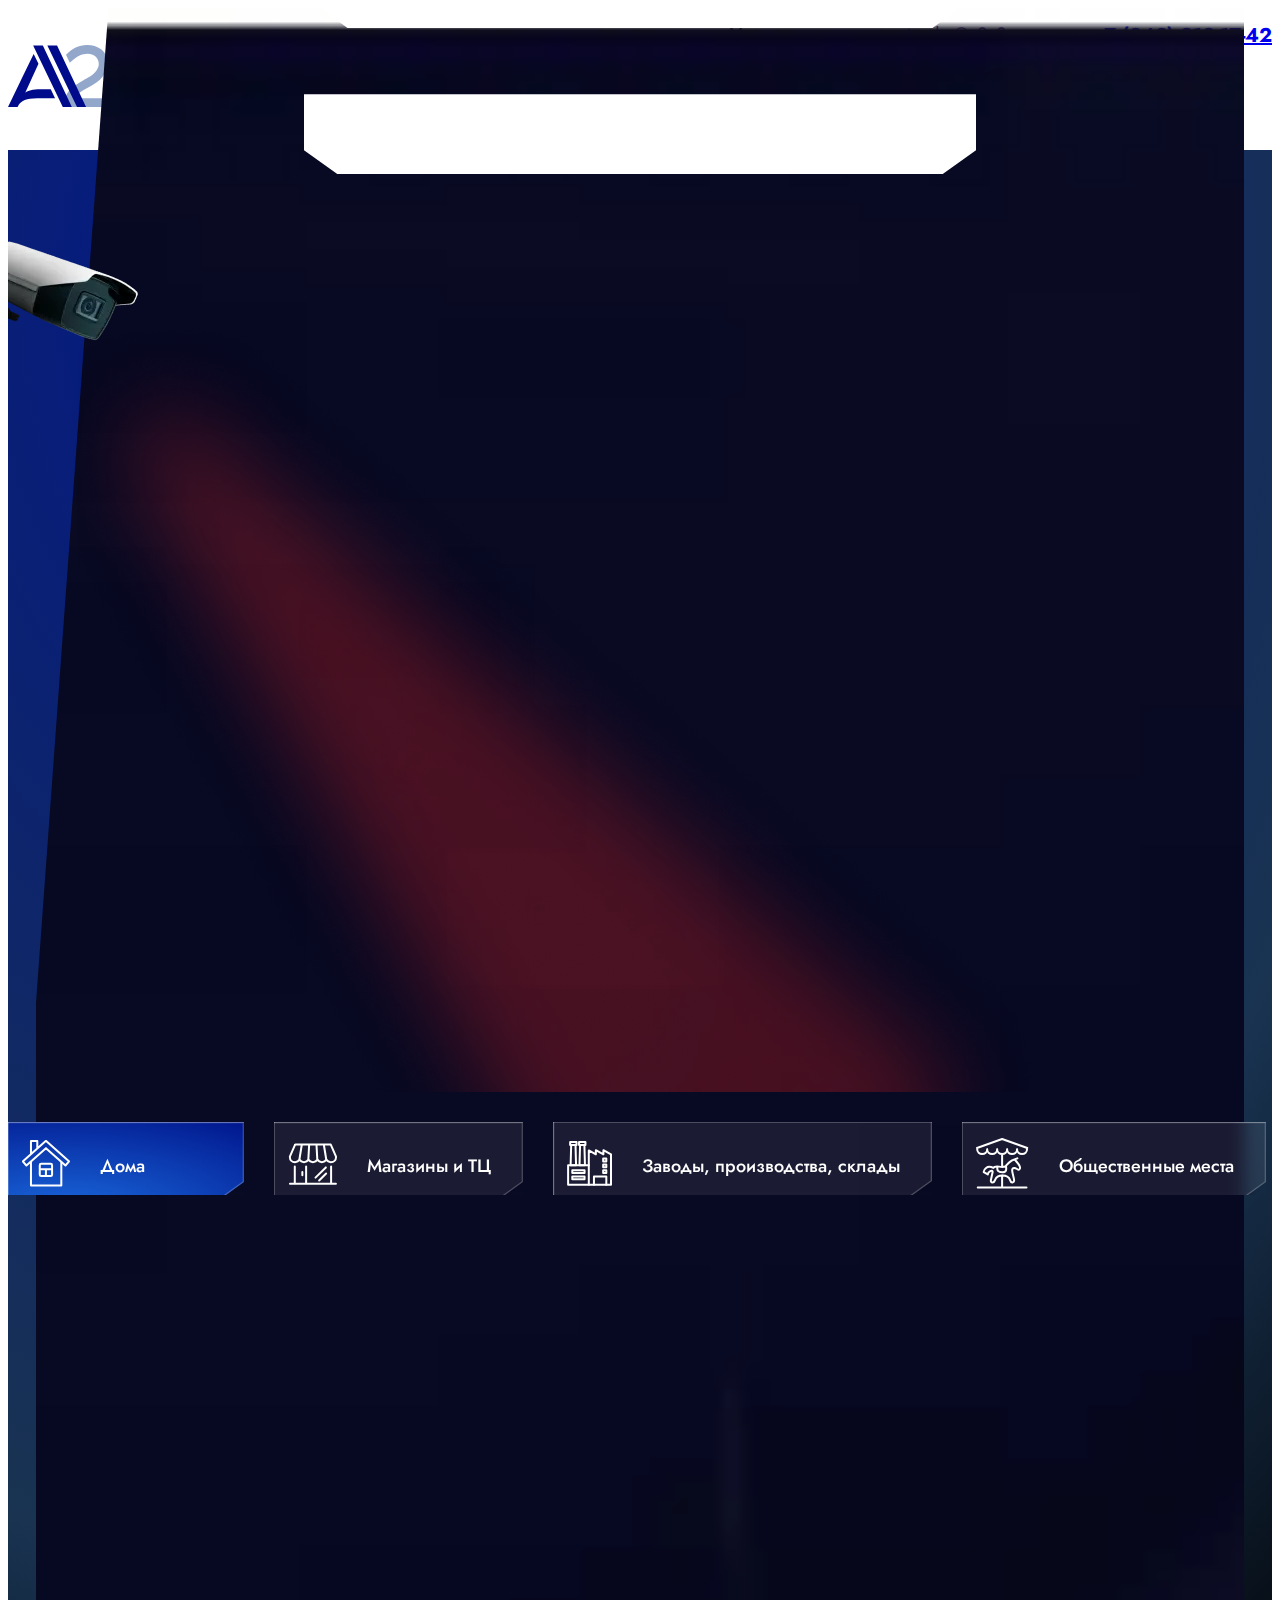
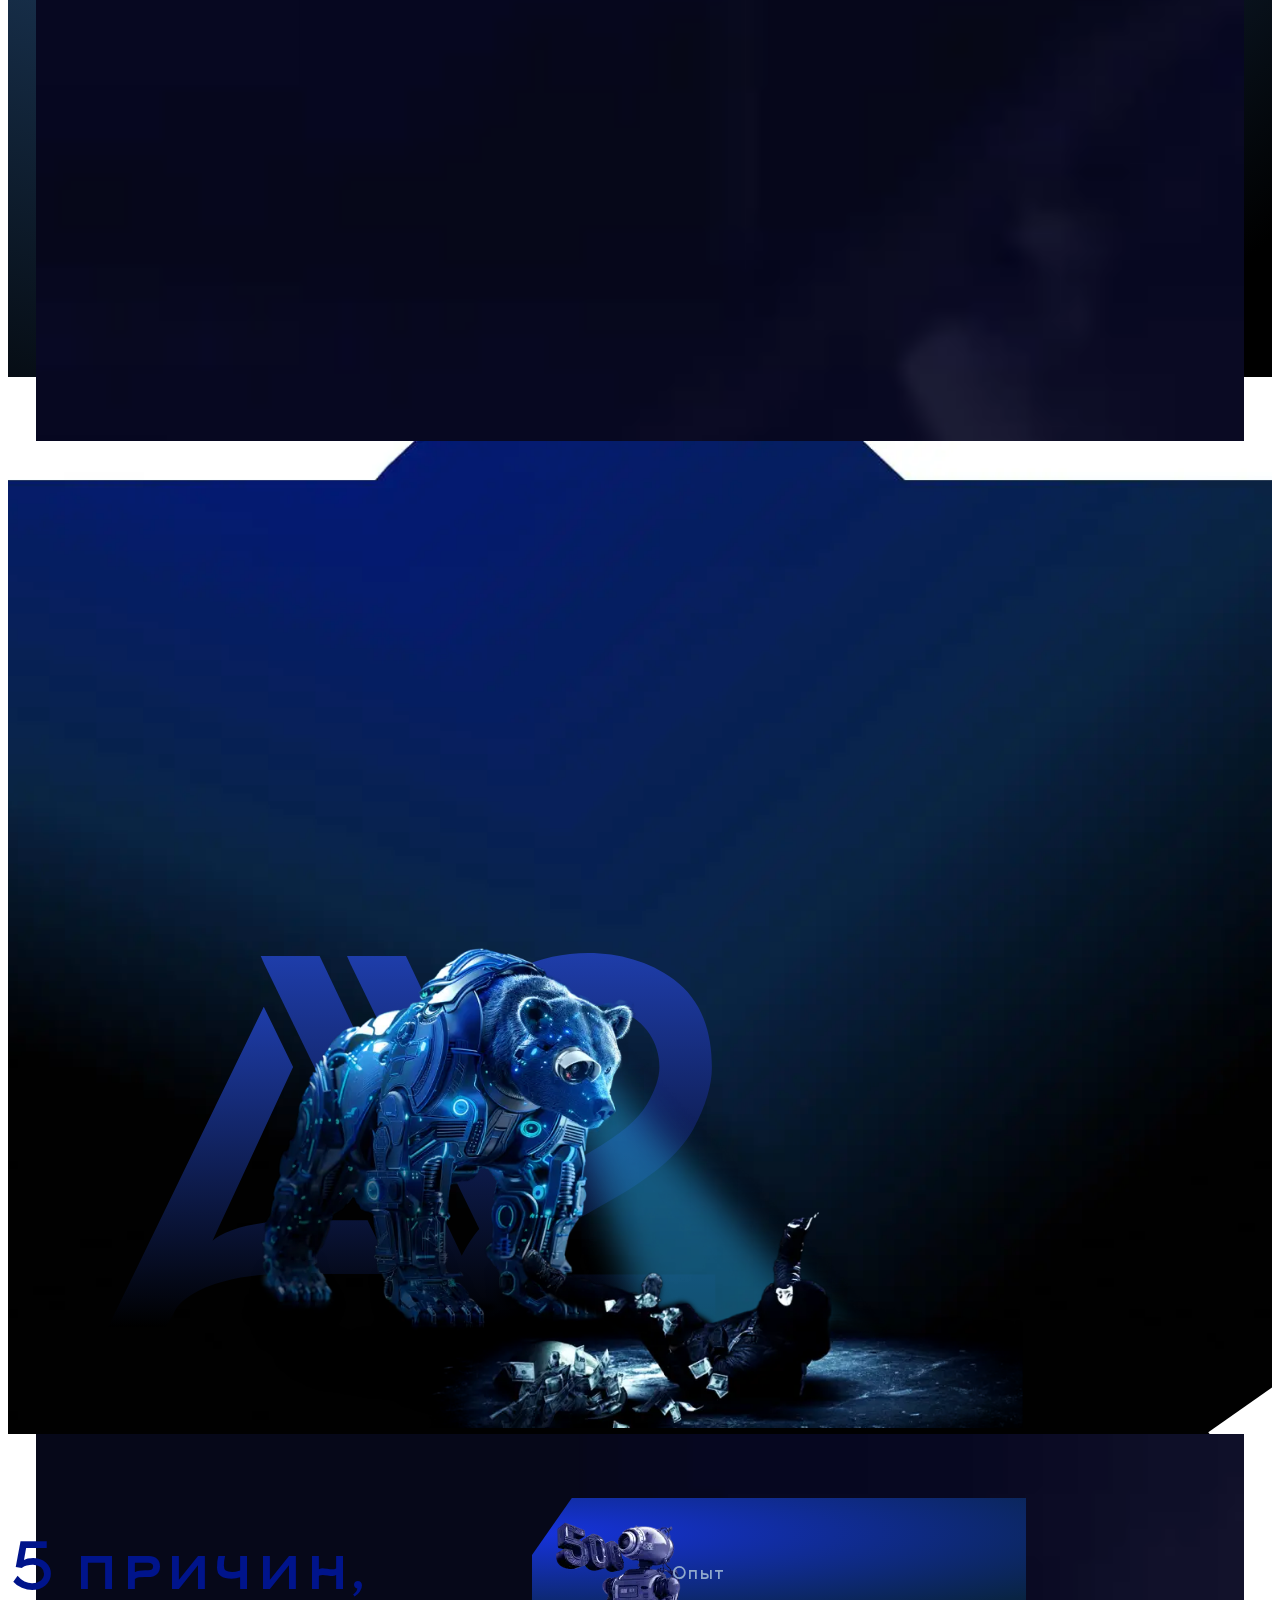
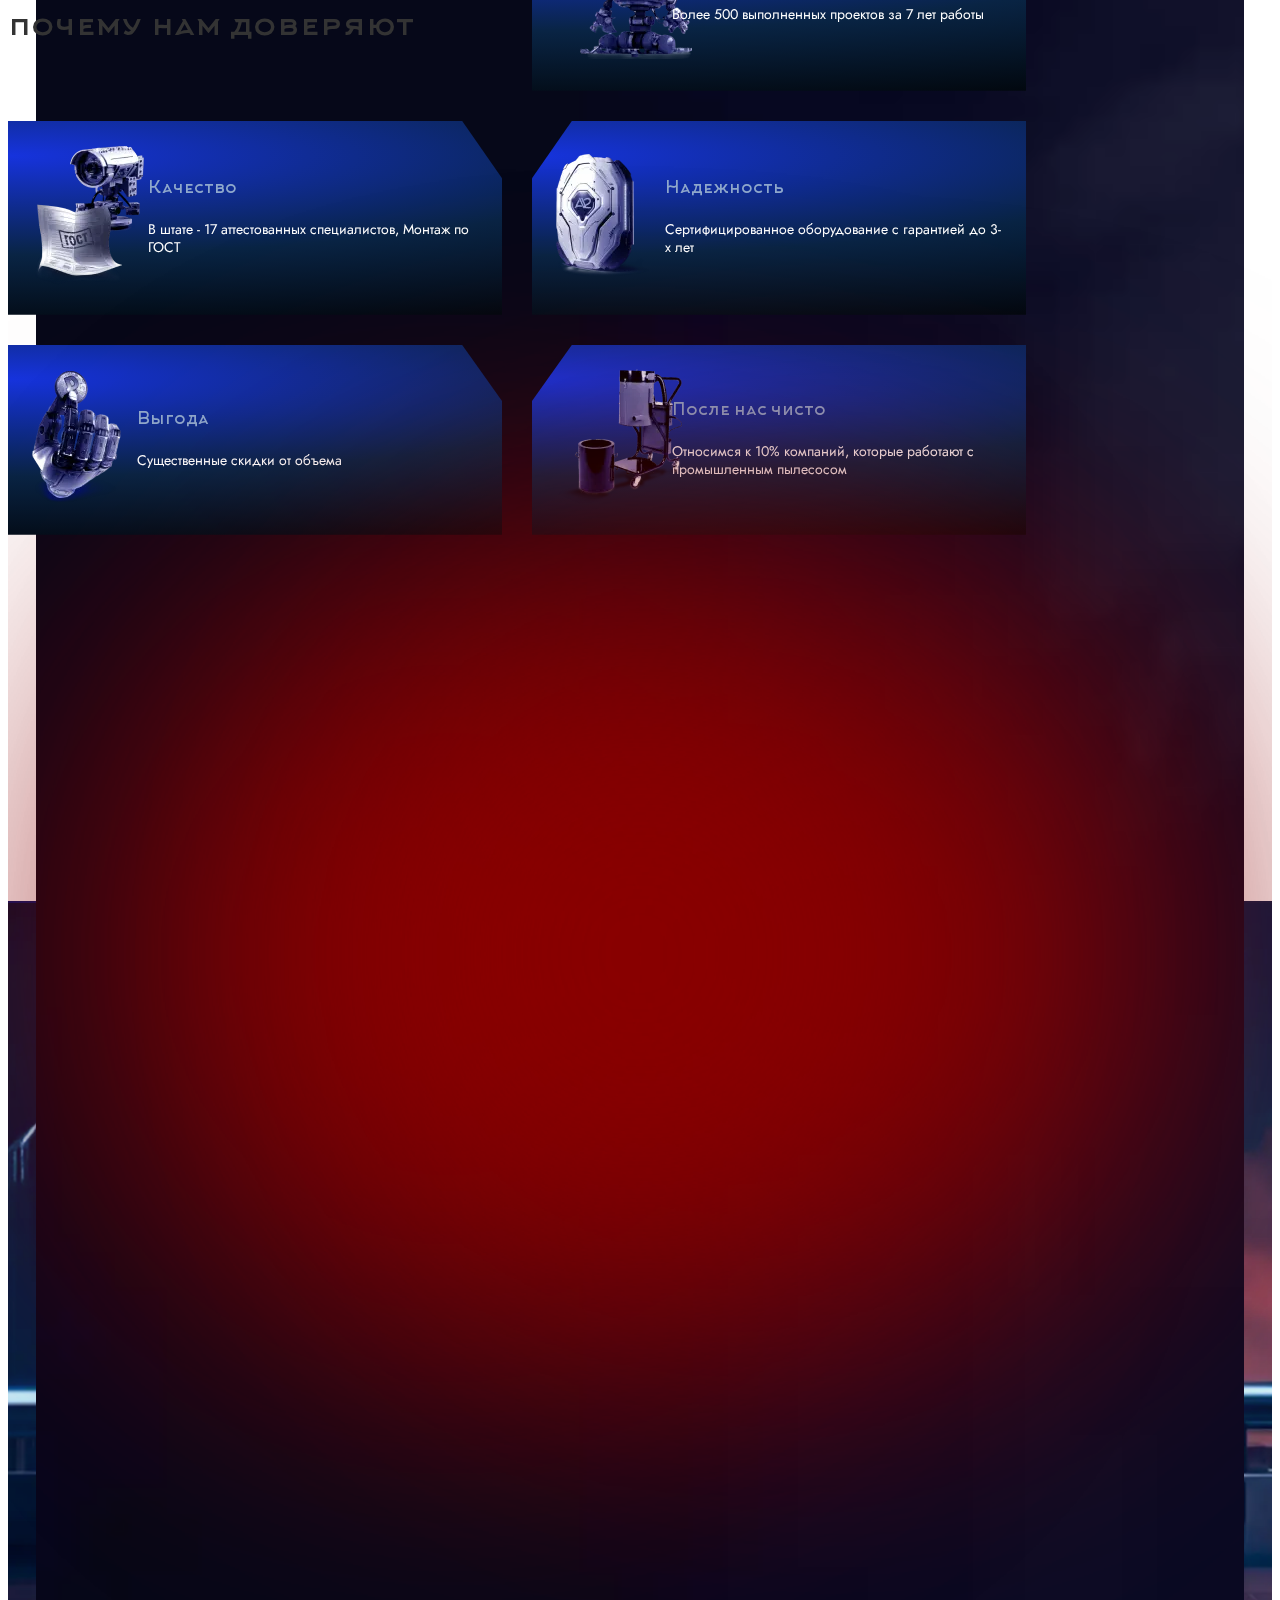
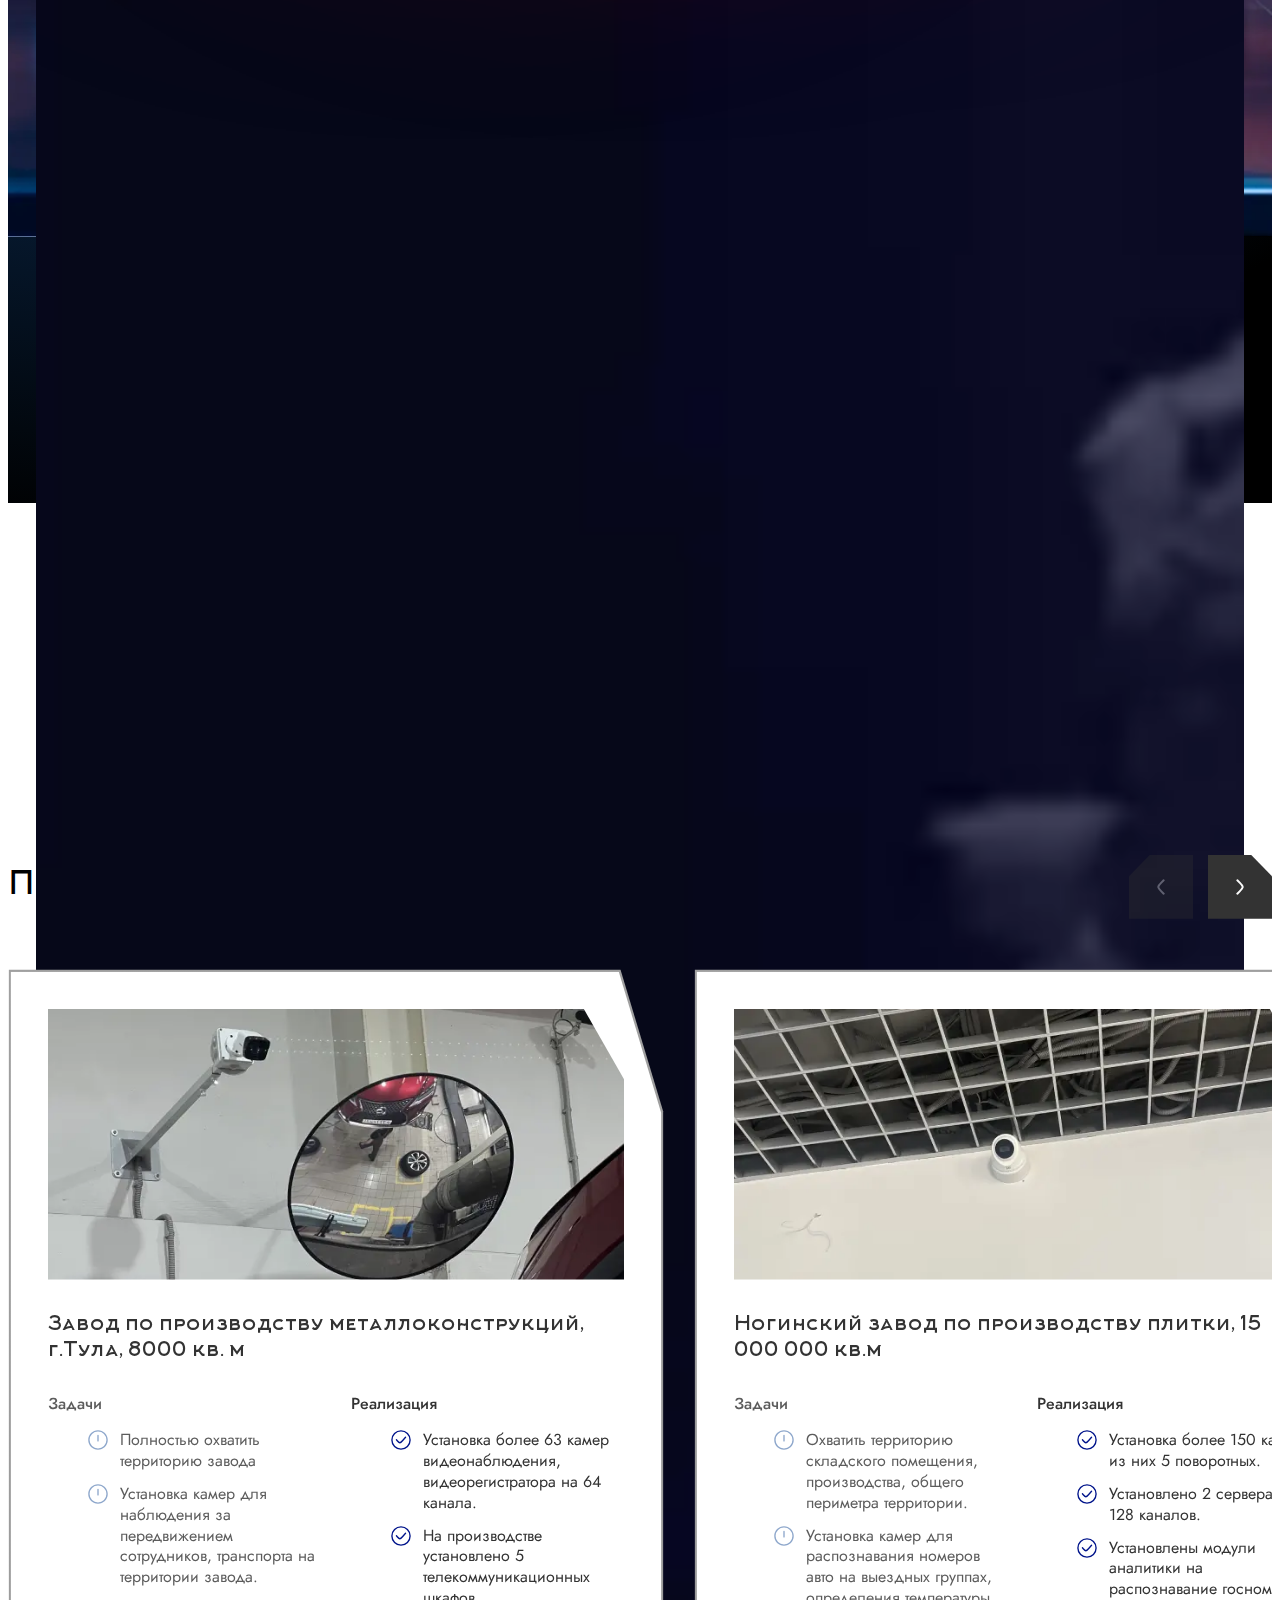
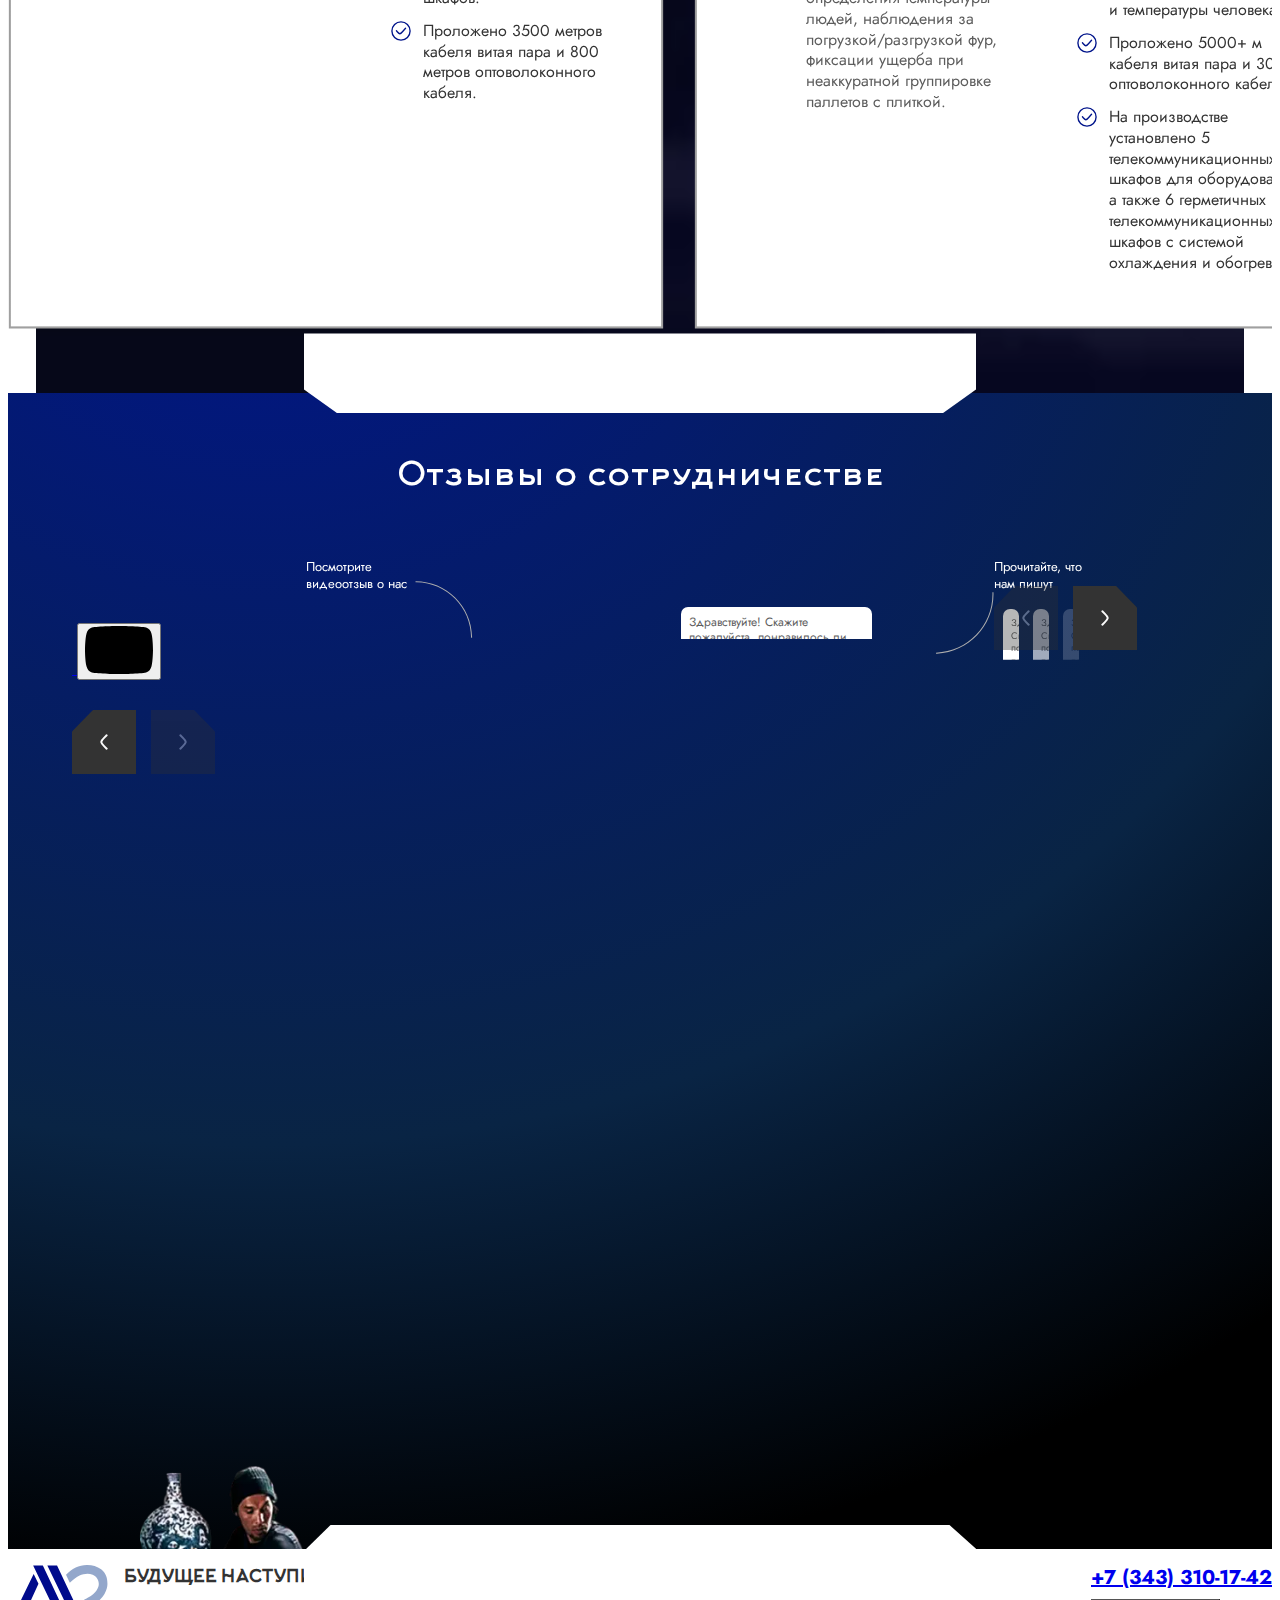
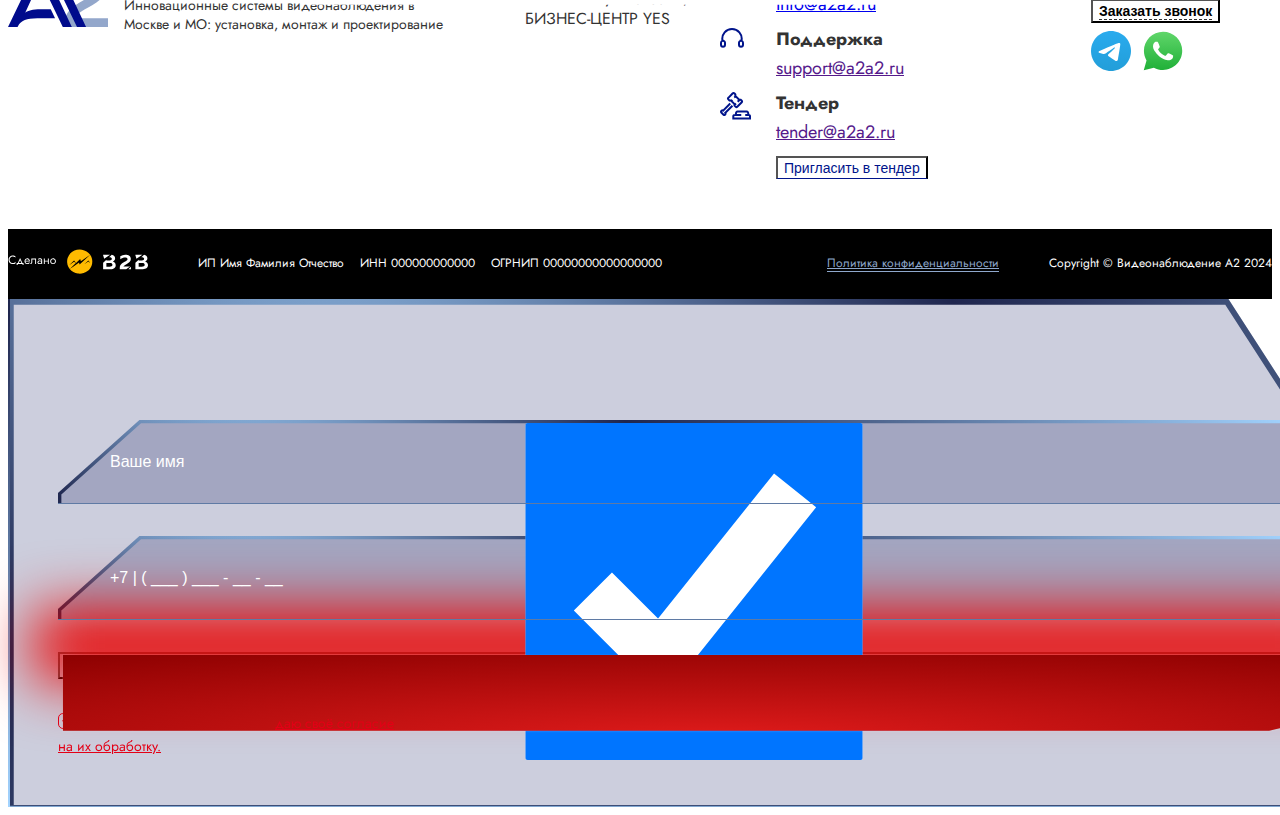
==== commit 5a7d5ddd: "comment2" ====
--- a/index.html
+++ b/index.html
@@ -65,7 +65,7 @@
                     </div>
                     <div class="header__group2">
                         <a class="header__phone" href="tel:+73433101742">+7 (343) 310-17-42</a>
-                        <button class="header__btn2 btn">
+                        <button class="header__btn2 btn" data-fancybox data-src="#popup-call">
                             <span>Заказать звонок</span>
                         </button>
                     </div>
@@ -84,7 +84,7 @@
 				<section class="main-section">
 					<div class="container-fluid">
 						<div class="main-section__inner">
-							<div class="main-section__top">
+							<div class="main-section__top left-anim _anim-items anim-no-hide">
 								<h1>
 									Видеонаблюдение
 									<i>
@@ -97,10 +97,10 @@
 									rec
 								</div>
 							</div>
-							<div class="main-section__subtitle">
+							<div class="main-section__subtitle left-anim _anim-items anim-no-hide">
 								для объектов <span>от 60 м² до 15 000 м² без нарушения эстетики</span> ремонта в помещении
 							</div>
-							<div class="main-section__items">
+							<div class="main-section__items left-anim _anim-items anim-no-hide">
 								<div class="main-section__item">
 									<div class="main-section__item-icon">
 										<img src="img/main-icon.svg" alt="">
@@ -109,6 +109,8 @@
 										<strong>На 3-17% дешевле, чем у других</strong>
 										при монтаже - оборудование без наценки
 									</div>
+									<span class="line"></span>
+									<span class="line2"></span>
 								</div>
 								<div class="main-section__item">
 									<div class="main-section__item-icon">
@@ -118,6 +120,8 @@
 										<strong>Всего за 24 часа решается</strong>
 										любой сервисный вопрос
 									</div>
+									<span class="line"></span>
+									<span class="line2"></span>
 								</div>
 								<div class="main-section__item">
 									<div class="main-section__item-icon">
@@ -127,6 +131,8 @@
 										<strong>Бесплатный замер по Москве и МО</strong>
 										Свыше 20 км от МКАД - выезд платный
 									</div>
+									<span class="line"></span>
+									<span class="line2"></span>
 								</div>
 								<div class="main-section__item">
 									<div class="main-section__item-icon">
@@ -136,10 +142,12 @@
 										<strong>Участвуем в тендерах</strong>
 										44-ФЗ, 223-ФЗ, коммерческие
 									</div>
-								</div>
-							</div>
-							<div class="main-section__group">
-								<button class="main-section__btn btn btn-red">
+									<span class="line"></span>
+									<span class="line2"></span>
+								</div>
+							</div>
+							<div class="main-section__group left-anim _anim-items anim-no-hide">
+								<button class="main-section__btn btn btn-red" data-fancybox data-src="#popup-call">
 									<span>Получить цену</span>
 									<span></span>
 									<span></span>
@@ -153,7 +161,7 @@
 									</a>
 								</div>
 							</div>
-							<div class="main-section__info">
+							<div class="main-section__info left-anim _anim-items anim-no-hide">
 								<strong>Расчет стоимости - от 5 до 55 минут</strong>
 								<span>Рекордная скорость среди компаний</span>
 							</div>
@@ -239,7 +247,7 @@
 								</div>
 							</div>
 							<div class="services__wrap">
-								<div class="services__left">
+								<div class="services__left left-anim _anim-items anim-no-hide">
 									<ul>
 										<li>
 											<i>
@@ -273,7 +281,7 @@
 										</li>
 									</ul>
 								</div>
-								<div class="services__right">
+								<div class="services__right right-anim _anim-items anim-no-hide">
 									<div class="services__img">
 										<img loading="lazy" src="img/services-img.webp" alt="">
 									</div>
@@ -287,12 +295,12 @@
 								</div>
 							</div>
 							<div class="services__wrap2">
-								<div class="services__subtitle">
+								<div class="services__subtitle left-anim _anim-items anim-no-hide">
 									<span>Работаем с объектами любой сложности и любого типа</span>
 								</div>
-								<div class="services__group">
+								<div class="services__group right-anim _anim-items anim-no-hide">
 									<div class="services__info"><span>Закажите консультацию с инженером,</span> чтобы определиться с требованиями к системе видеонаблюдения</div>
-									<button class="services__btn btn btn-red">
+									<button class="services__btn btn btn-red" data-fancybox data-src="#popup-call">
 										<span>Заказать</span>
 										<span></span>
 										<span></span>
@@ -306,11 +314,11 @@
             <section class="price">
                 <div class="container-fluid">
                     <div class="price__inner">
-                        <div class="price__left">
+                        <div class="price__left left-anim _anim-items anim-no-hide">
                             <h2><span class="text_color">Предоставим от 3 вариантов стоимости</span> для вашего объекта</h2>
                             <p>Ответьте всего на 5 вопросов, чтобы мы могли сделать предложение</p>
                         </div>
-                        <div class="price__right">
+                        <div class="price__right right-anim _anim-items anim-no-hide">
                             <div class="quiz">
                                 <div class="quiz-body">
                                     <div data-step="1" class="quiz-step quiz-step1 quiz-step--active">
@@ -477,8 +485,8 @@
 								</div>
 							</div>
 						</div>
-						<div class="advantages__group">
-							<button class="advantages__btn btn btn-red">
+						<div class="advantages__group left-anim _anim-items anim-no-hide">
+							<button class="advantages__btn btn btn-red" data-fancybox data-src="#popup-call">
 								<span>Расчет</span>
 								<span></span>
 								<span></span>
@@ -489,7 +497,7 @@
 						</div>
 					</div>
 				</div>
-				<div class="advantages__img">
+				<div class="advantages__img right-anim _anim-items anim-no-hide">
 					<img src="img/advantages-img.webp" alt="">
 				</div>
 			</section>
@@ -498,13 +506,13 @@
 					<div class="container-fluid">
 						<div class="installation__inner">
 							<h2>Устанавливаем ПО для удобства контроля объекта</h2>
-							<div class="installation__group">
+							<div class="installation__group left-anim _anim-items anim-no-hide">
 								<div class="installation__info">
 									<span class="installation__info-text">Узнайте о современных возможностях видеонаблюдения для вашего объекта</span>
 									<span class="line"></span>
 									<span class="line2"></span>
 								</div>
-								<button class="installation__btn btn btn-red">
+								<button class="installation__btn btn btn-red" data-fancybox data-src="#popup-call">
 									<span>Консультация</span>
 									<span></span>
 									<span></span>
@@ -515,7 +523,7 @@
 					<div class="installation__img">
 						<img loading="lazy" src="img/installation-img.webp" alt="">
 					</div>
-					<div class="installation__img2">
+					<div class="installation__img2 left-anim _anim-items anim-no-hide">
 						<img loading="lazy" src="img/installation-img2.webp" alt="">
 					</div>
 					<span class="figure"></span>
@@ -529,23 +537,23 @@
 									<img loading="lazy" src="img/info-img.webp" alt="">
 								</div>
 								<div class="info__items">
-									<div class="info__item">
-										<div class="info__item-text"><span>Цвета камеры совпадают с вашим интерьером</span></div>
+									<div class="info__item left-anim _anim-items anim-no-hide">
+										<div class="info__item-text">Цвета камеры совпадают с вашим интерьером</div>
 										<span class="line"></span>
 										<span class="line2"></span>
 									</div>
-									<div class="info__item">
-										<div class="info__item-text"><span>Монтаж скрытого типа</span></div>
+									<div class="info__item right-anim _anim-items anim-no-hide">
+										<div class="info__item-text">Монтаж скрытого типа</div>
 										<span class="line"></span>
 										<span class="line2"></span>
 									</div>
-									<div class="info__item">
-										<div class="info__item-text"><span>Кабельный журнал, каждый кабель промаркирован</span></div>
+									<div class="info__item left-anim _anim-items anim-no-hide">
+										<div class="info__item-text">Кабельный журнал, каждый кабель промаркирован</div>
 										<span class="line"></span>
 										<span class="line2"></span>
 									</div>
-									<div class="info__item">
-										<div class="info__item-text"><span>Ядро системы в компактном прочном ящике</span></div>
+									<div class="info__item right-anim _anim-items anim-no-hide">
+										<div class="info__item-text">Ядро системы в компактном прочном ящике</div>
 										<span class="line"></span>
 										<span class="line2"></span>
 									</div>
@@ -559,13 +567,13 @@
 				<div class="container-fluid">
 					<div class="info2__inner">
 						<div class="info2__wrap">
-							<div class="info2__left">
+							<div class="info2__left left-anim _anim-items anim-no-hide">
 								<h2>
 									<span class="text_color">Оборудование <br> в наличие на складе -</span>
 									готовы приступить к работам сразу после замера 
 								</h2>
 							</div>
-							<div class="info2__right">
+							<div class="info2__right right-anim _anim-items anim-no-hide">
 								<div class="info2__group">
 									<div class="info2__text">Оборудование может отпускаться без монтажа</div>
 									<div class="info2__img">
@@ -881,7 +889,7 @@
 						</div>
 					</div>
 					<div class="feedback__sliders">
-						<div class="feedback__slider">
+						<div class="feedback__left">
 							<div class="feedback__slider-text">
 								<p>
 									Посмотрите <br> видеоотзыв о нас
@@ -890,214 +898,216 @@
 									</i>
 								</p>
 							</div>
-							<div class="swiper mySwiper">
-								<div class="swiper-wrapper feedback__slider-wrapper">
-									<div class="swiper-slide feedback-slide">
-										<div class="video js-video">
-											<a class="video__link" href="https://youtu.be/<? echo $YouTube_ID; ?>" id="c9DIoSNoQNs">
-												<picture>
-													<source srcset="https://i.ytimg.com/vi_webp/<? echo $YouTube_ID; ?>/maxresdefault.webp"
-															type="image/webp">
-													<img class="video__media" src="https://i.ytimg.com/vi/c9DIoSNoQNs/maxresdefault.jpg" alt="">
-												</picture>
-											</a>
-											<button class="video__button" aria-label="Запустить видео">
-												<svg width="68" height="48" viewBox="0 0 68 48">
-													<path class="video__button-shape"
-														  d="M66.52,7.74c-0.78-2.93-2.49-5.41-5.42-6.19C55.79,.13,34,0,34,0S12.21,.13,6.9,1.55 C3.97,2.33,2.27,4.81,1.48,7.74C0.06,13.05,0,24,0,24s0.06,10.95,1.48,16.26c0.78,2.93,2.49,5.41,5.42,6.19 C12.21,47.87,34,48,34,48s21.79-0.13,27.1-1.55c2.93-0.78,4.64-3.26,5.42-6.19C67.94,34.95,68,24,68,24S67.94,13.05,66.52,7.74z">
-													</path>
-													<path class="video__button-icon" d="M 45,24 27,14 27,34"></path>
-												</svg>
-											</button>
-										</div>
-									</div>
-									<div class="swiper-slide feedback-slide">
-										<div class="video js-video">
-											<a class="video__link" href="https://youtu.be/<? echo $YouTube_ID; ?>" id="c9DIoSNoQNs">
-												<picture>
-													<source srcset="https://i.ytimg.com/vi_webp/<? echo $YouTube_ID; ?>/maxresdefault.webp"
-															type="image/webp">
-													<img class="video__media" src="https://i.ytimg.com/vi/c9DIoSNoQNs/maxresdefault.jpg" alt="">
-												</picture>
-											</a>
-											<button class="video__button" aria-label="Запустить видео">
-												<svg width="68" height="48" viewBox="0 0 68 48">
-													<path class="video__button-shape"
-														  d="M66.52,7.74c-0.78-2.93-2.49-5.41-5.42-6.19C55.79,.13,34,0,34,0S12.21,.13,6.9,1.55 C3.97,2.33,2.27,4.81,1.48,7.74C0.06,13.05,0,24,0,24s0.06,10.95,1.48,16.26c0.78,2.93,2.49,5.41,5.42,6.19 C12.21,47.87,34,48,34,48s21.79-0.13,27.1-1.55c2.93-0.78,4.64-3.26,5.42-6.19C67.94,34.95,68,24,68,24S67.94,13.05,66.52,7.74z">
-													</path>
-													<path class="video__button-icon" d="M 45,24 27,14 27,34"></path>
-												</svg>
-											</button>
-										</div>
-									</div>
-									<div class="swiper-slide feedback-slide">
-										<div class="video js-video">
-											<a class="video__link" href="https://youtu.be/<? echo $YouTube_ID; ?>" id="c9DIoSNoQNs">
-												<picture>
-													<source srcset="https://i.ytimg.com/vi_webp/<? echo $YouTube_ID; ?>/maxresdefault.webp"
-															type="image/webp">
-													<img class="video__media" src="https://i.ytimg.com/vi/c9DIoSNoQNs/maxresdefault.jpg" alt="">
-												</picture>
-											</a>
-											<button class="video__button" aria-label="Запустить видео">
-												<svg width="68" height="48" viewBox="0 0 68 48">
-													<path class="video__button-shape"
-														  d="M66.52,7.74c-0.78-2.93-2.49-5.41-5.42-6.19C55.79,.13,34,0,34,0S12.21,.13,6.9,1.55 C3.97,2.33,2.27,4.81,1.48,7.74C0.06,13.05,0,24,0,24s0.06,10.95,1.48,16.26c0.78,2.93,2.49,5.41,5.42,6.19 C12.21,47.87,34,48,34,48s21.79-0.13,27.1-1.55c2.93-0.78,4.64-3.26,5.42-6.19C67.94,34.95,68,24,68,24S67.94,13.05,66.52,7.74z">
-													</path>
-													<path class="video__button-icon" d="M 45,24 27,14 27,34"></path>
-												</svg>
-											</button>
-										</div>
-									</div>
-									<div class="swiper-slide feedback-slide">
-										<div class="video js-video">
-											<a class="video__link" href="https://youtu.be/<? echo $YouTube_ID; ?>" id="c9DIoSNoQNs">
-												<picture>
-													<source srcset="https://i.ytimg.com/vi_webp/<? echo $YouTube_ID; ?>/maxresdefault.webp"
-															type="image/webp">
-													<img class="video__media" src="https://i.ytimg.com/vi/c9DIoSNoQNs/maxresdefault.jpg" alt="">
-												</picture>
-											</a>
-											<button class="video__button" aria-label="Запустить видео">
-												<svg width="68" height="48" viewBox="0 0 68 48">
-													<path class="video__button-shape"
-														  d="M66.52,7.74c-0.78-2.93-2.49-5.41-5.42-6.19C55.79,.13,34,0,34,0S12.21,.13,6.9,1.55 C3.97,2.33,2.27,4.81,1.48,7.74C0.06,13.05,0,24,0,24s0.06,10.95,1.48,16.26c0.78,2.93,2.49,5.41,5.42,6.19 C12.21,47.87,34,48,34,48s21.79-0.13,27.1-1.55c2.93-0.78,4.64-3.26,5.42-6.19C67.94,34.95,68,24,68,24S67.94,13.05,66.52,7.74z">
-													</path>
-													<path class="video__button-icon" d="M 45,24 27,14 27,34"></path>
-												</svg>
-											</button>
-										</div>
-									</div>
-									<div class="swiper-slide feedback-slide">
-										<div class="video js-video">
-											<a class="video__link" href="https://youtu.be/<? echo $YouTube_ID; ?>" id="c9DIoSNoQNs">
-												<picture>
-													<source srcset="https://i.ytimg.com/vi_webp/<? echo $YouTube_ID; ?>/maxresdefault.webp"
-															type="image/webp">
-													<img class="video__media" src="https://i.ytimg.com/vi/c9DIoSNoQNs/maxresdefault.jpg" alt="">
-												</picture>
-											</a>
-											<button class="video__button" aria-label="Запустить видео">
-												<svg width="68" height="48" viewBox="0 0 68 48">
-													<path class="video__button-shape"
-														  d="M66.52,7.74c-0.78-2.93-2.49-5.41-5.42-6.19C55.79,.13,34,0,34,0S12.21,.13,6.9,1.55 C3.97,2.33,2.27,4.81,1.48,7.74C0.06,13.05,0,24,0,24s0.06,10.95,1.48,16.26c0.78,2.93,2.49,5.41,5.42,6.19 C12.21,47.87,34,48,34,48s21.79-0.13,27.1-1.55c2.93-0.78,4.64-3.26,5.42-6.19C67.94,34.95,68,24,68,24S67.94,13.05,66.52,7.74z">
-													</path>
-													<path class="video__button-icon" d="M 45,24 27,14 27,34"></path>
-												</svg>
-											</button>
-										</div>
-									</div>
-									<div class="swiper-slide feedback-slide">
-										<div class="video js-video">
-											<a class="video__link" href="https://youtu.be/<? echo $YouTube_ID; ?>" id="c9DIoSNoQNs">
-												<picture>
-													<source srcset="https://i.ytimg.com/vi_webp/<? echo $YouTube_ID; ?>/maxresdefault.webp"
-															type="image/webp">
-													<img class="video__media" src="https://i.ytimg.com/vi/c9DIoSNoQNs/maxresdefault.jpg" alt="">
-												</picture>
-											</a>
-											<button class="video__button" aria-label="Запустить видео">
-												<svg width="68" height="48" viewBox="0 0 68 48">
-													<path class="video__button-shape"
-														  d="M66.52,7.74c-0.78-2.93-2.49-5.41-5.42-6.19C55.79,.13,34,0,34,0S12.21,.13,6.9,1.55 C3.97,2.33,2.27,4.81,1.48,7.74C0.06,13.05,0,24,0,24s0.06,10.95,1.48,16.26c0.78,2.93,2.49,5.41,5.42,6.19 C12.21,47.87,34,48,34,48s21.79-0.13,27.1-1.55c2.93-0.78,4.64-3.26,5.42-6.19C67.94,34.95,68,24,68,24S67.94,13.05,66.52,7.74z">
-													</path>
-													<path class="video__button-icon" d="M 45,24 27,14 27,34"></path>
-												</svg>
-											</button>
-										</div>
-									</div>
-									<div class="swiper-slide feedback-slide">
-										<div class="video js-video">
-											<a class="video__link" href="https://youtu.be/<? echo $YouTube_ID; ?>" id="c9DIoSNoQNs">
-												<picture>
-													<source srcset="https://i.ytimg.com/vi_webp/<? echo $YouTube_ID; ?>/maxresdefault.webp"
-															type="image/webp">
-													<img class="video__media" src="https://i.ytimg.com/vi/c9DIoSNoQNs/maxresdefault.jpg" alt="">
-												</picture>
-											</a>
-											<button class="video__button" aria-label="Запустить видео">
-												<svg width="68" height="48" viewBox="0 0 68 48">
-													<path class="video__button-shape"
-														  d="M66.52,7.74c-0.78-2.93-2.49-5.41-5.42-6.19C55.79,.13,34,0,34,0S12.21,.13,6.9,1.55 C3.97,2.33,2.27,4.81,1.48,7.74C0.06,13.05,0,24,0,24s0.06,10.95,1.48,16.26c0.78,2.93,2.49,5.41,5.42,6.19 C12.21,47.87,34,48,34,48s21.79-0.13,27.1-1.55c2.93-0.78,4.64-3.26,5.42-6.19C67.94,34.95,68,24,68,24S67.94,13.05,66.52,7.74z">
-													</path>
-													<path class="video__button-icon" d="M 45,24 27,14 27,34"></path>
-												</svg>
-											</button>
-										</div>
-									</div>
-									<div class="swiper-slide feedback-slide">
-										<div class="video js-video">
-											<a class="video__link" href="https://youtu.be/<? echo $YouTube_ID; ?>" id="c9DIoSNoQNs">
-												<picture>
-													<source srcset="https://i.ytimg.com/vi_webp/<? echo $YouTube_ID; ?>/maxresdefault.webp"
-															type="image/webp">
-													<img class="video__media" src="https://i.ytimg.com/vi/c9DIoSNoQNs/maxresdefault.jpg" alt="">
-												</picture>
-											</a>
-											<button class="video__button" aria-label="Запустить видео">
-												<svg width="68" height="48" viewBox="0 0 68 48">
-													<path class="video__button-shape"
-														  d="M66.52,7.74c-0.78-2.93-2.49-5.41-5.42-6.19C55.79,.13,34,0,34,0S12.21,.13,6.9,1.55 C3.97,2.33,2.27,4.81,1.48,7.74C0.06,13.05,0,24,0,24s0.06,10.95,1.48,16.26c0.78,2.93,2.49,5.41,5.42,6.19 C12.21,47.87,34,48,34,48s21.79-0.13,27.1-1.55c2.93-0.78,4.64-3.26,5.42-6.19C67.94,34.95,68,24,68,24S67.94,13.05,66.52,7.74z">
-													</path>
-													<path class="video__button-icon" d="M 45,24 27,14 27,34"></path>
-												</svg>
-											</button>
-										</div>
-									</div>
-									<div class="swiper-slide feedback-slide">
-										<div class="video js-video">
-											<a class="video__link" href="https://youtu.be/<? echo $YouTube_ID; ?>" id="c9DIoSNoQNs">
-												<picture>
-													<source srcset="https://i.ytimg.com/vi_webp/<? echo $YouTube_ID; ?>/maxresdefault.webp"
-															type="image/webp">
-													<img class="video__media" src="https://i.ytimg.com/vi/c9DIoSNoQNs/maxresdefault.jpg" alt="">
-												</picture>
-											</a>
-											<button class="video__button" aria-label="Запустить видео">
-												<svg width="68" height="48" viewBox="0 0 68 48">
-													<path class="video__button-shape"
-														  d="M66.52,7.74c-0.78-2.93-2.49-5.41-5.42-6.19C55.79,.13,34,0,34,0S12.21,.13,6.9,1.55 C3.97,2.33,2.27,4.81,1.48,7.74C0.06,13.05,0,24,0,24s0.06,10.95,1.48,16.26c0.78,2.93,2.49,5.41,5.42,6.19 C12.21,47.87,34,48,34,48s21.79-0.13,27.1-1.55c2.93-0.78,4.64-3.26,5.42-6.19C67.94,34.95,68,24,68,24S67.94,13.05,66.52,7.74z">
-													</path>
-													<path class="video__button-icon" d="M 45,24 27,14 27,34"></path>
-												</svg>
-											</button>
-										</div>
-									</div>
-									<div class="swiper-slide feedback-slide">
-										<div class="video js-video">
-											<a class="video__link" href="https://youtu.be/<? echo $YouTube_ID; ?>" id="c9DIoSNoQNs">
-												<picture>
-													<source srcset="https://i.ytimg.com/vi_webp/<? echo $YouTube_ID; ?>/maxresdefault.webp"
-															type="image/webp">
-													<img class="video__media" src="https://i.ytimg.com/vi/c9DIoSNoQNs/maxresdefault.jpg" alt="">
-												</picture>
-											</a>
-											<button class="video__button" aria-label="Запустить видео">
-												<svg width="68" height="48" viewBox="0 0 68 48">
-													<path class="video__button-shape"
-														  d="M66.52,7.74c-0.78-2.93-2.49-5.41-5.42-6.19C55.79,.13,34,0,34,0S12.21,.13,6.9,1.55 C3.97,2.33,2.27,4.81,1.48,7.74C0.06,13.05,0,24,0,24s0.06,10.95,1.48,16.26c0.78,2.93,2.49,5.41,5.42,6.19 C12.21,47.87,34,48,34,48s21.79-0.13,27.1-1.55c2.93-0.78,4.64-3.26,5.42-6.19C67.94,34.95,68,24,68,24S67.94,13.05,66.52,7.74z">
-													</path>
-													<path class="video__button-icon" d="M 45,24 27,14 27,34"></path>
-												</svg>
-											</button>
-										</div>
-									</div>
-								</div>
-							</div>
-							<div class="feedback__slider-nav">
-								<div class="swiper-button-prev">
-									<svg width="6" height="12" viewBox="0 0 6 12" fill="none" xmlns="http://www.w3.org/2000/svg">
-										<path d="M5 1L3.23703 2.74731C1.8311 4.14075 1.12813 4.83747 1.01989 5.68667C0.99337 5.89473 0.99337 6.10527 1.01989 6.31333C1.12813 7.16252 1.8311 7.85925 3.23703 9.25269L5 11" stroke="#FAFAFA" stroke-width="1.5" stroke-linecap="round"/>
-									</svg>
-								</div>
-								<div class="swiper-button-next">
-									<svg width="6" height="12" viewBox="0 0 6 12" fill="none" xmlns="http://www.w3.org/2000/svg">
-										<path d="M1 1L2.76297 2.74731C4.1689 4.14075 4.87187 4.83747 4.98011 5.68667C5.00663 5.89473 5.00663 6.10527 4.98011 6.31333C4.87187 7.16252 4.1689 7.85925 2.76297 9.25269L1 11" stroke="#FAFAFA" stroke-width="1.5" stroke-linecap="round"/>
-									</svg>
-								</div>
-							</div>
-						</div>
-						<div class="feedback__slider2">
+							<div class="feedback__slider">
+								<div class="swiper mySwiper">
+									<div class="swiper-wrapper feedback__slider-wrapper">
+										<div class="swiper-slide feedback-slide">
+											<div class="video js-video">
+												<a class="video__link" href="https://youtu.be/<? echo $YouTube_ID; ?>" id="c9DIoSNoQNs">
+													<picture>
+														<source srcset="https://i.ytimg.com/vi_webp/<? echo $YouTube_ID; ?>/maxresdefault.webp"
+																type="image/webp">
+														<img class="video__media" src="https://i.ytimg.com/vi/c9DIoSNoQNs/maxresdefault.jpg" alt="">
+													</picture>
+												</a>
+												<button class="video__button" aria-label="Запустить видео">
+													<svg width="68" height="48" viewBox="0 0 68 48">
+														<path class="video__button-shape"
+															  d="M66.52,7.74c-0.78-2.93-2.49-5.41-5.42-6.19C55.79,.13,34,0,34,0S12.21,.13,6.9,1.55 C3.97,2.33,2.27,4.81,1.48,7.74C0.06,13.05,0,24,0,24s0.06,10.95,1.48,16.26c0.78,2.93,2.49,5.41,5.42,6.19 C12.21,47.87,34,48,34,48s21.79-0.13,27.1-1.55c2.93-0.78,4.64-3.26,5.42-6.19C67.94,34.95,68,24,68,24S67.94,13.05,66.52,7.74z">
+														</path>
+														<path class="video__button-icon" d="M 45,24 27,14 27,34"></path>
+													</svg>
+												</button>
+											</div>
+										</div>
+										<div class="swiper-slide feedback-slide">
+											<div class="video js-video">
+												<a class="video__link" href="https://youtu.be/<? echo $YouTube_ID; ?>" id="c9DIoSNoQNs">
+													<picture>
+														<source srcset="https://i.ytimg.com/vi_webp/<? echo $YouTube_ID; ?>/maxresdefault.webp"
+																type="image/webp">
+														<img class="video__media" src="https://i.ytimg.com/vi/c9DIoSNoQNs/maxresdefault.jpg" alt="">
+													</picture>
+												</a>
+												<button class="video__button" aria-label="Запустить видео">
+													<svg width="68" height="48" viewBox="0 0 68 48">
+														<path class="video__button-shape"
+															  d="M66.52,7.74c-0.78-2.93-2.49-5.41-5.42-6.19C55.79,.13,34,0,34,0S12.21,.13,6.9,1.55 C3.97,2.33,2.27,4.81,1.48,7.74C0.06,13.05,0,24,0,24s0.06,10.95,1.48,16.26c0.78,2.93,2.49,5.41,5.42,6.19 C12.21,47.87,34,48,34,48s21.79-0.13,27.1-1.55c2.93-0.78,4.64-3.26,5.42-6.19C67.94,34.95,68,24,68,24S67.94,13.05,66.52,7.74z">
+														</path>
+														<path class="video__button-icon" d="M 45,24 27,14 27,34"></path>
+													</svg>
+												</button>
+											</div>
+										</div>
+										<div class="swiper-slide feedback-slide">
+											<div class="video js-video">
+												<a class="video__link" href="https://youtu.be/<? echo $YouTube_ID; ?>" id="c9DIoSNoQNs">
+													<picture>
+														<source srcset="https://i.ytimg.com/vi_webp/<? echo $YouTube_ID; ?>/maxresdefault.webp"
+																type="image/webp">
+														<img class="video__media" src="https://i.ytimg.com/vi/c9DIoSNoQNs/maxresdefault.jpg" alt="">
+													</picture>
+												</a>
+												<button class="video__button" aria-label="Запустить видео">
+													<svg width="68" height="48" viewBox="0 0 68 48">
+														<path class="video__button-shape"
+															  d="M66.52,7.74c-0.78-2.93-2.49-5.41-5.42-6.19C55.79,.13,34,0,34,0S12.21,.13,6.9,1.55 C3.97,2.33,2.27,4.81,1.48,7.74C0.06,13.05,0,24,0,24s0.06,10.95,1.48,16.26c0.78,2.93,2.49,5.41,5.42,6.19 C12.21,47.87,34,48,34,48s21.79-0.13,27.1-1.55c2.93-0.78,4.64-3.26,5.42-6.19C67.94,34.95,68,24,68,24S67.94,13.05,66.52,7.74z">
+														</path>
+														<path class="video__button-icon" d="M 45,24 27,14 27,34"></path>
+													</svg>
+												</button>
+											</div>
+										</div>
+										<div class="swiper-slide feedback-slide">
+											<div class="video js-video">
+												<a class="video__link" href="https://youtu.be/<? echo $YouTube_ID; ?>" id="c9DIoSNoQNs">
+													<picture>
+														<source srcset="https://i.ytimg.com/vi_webp/<? echo $YouTube_ID; ?>/maxresdefault.webp"
+																type="image/webp">
+														<img class="video__media" src="https://i.ytimg.com/vi/c9DIoSNoQNs/maxresdefault.jpg" alt="">
+													</picture>
+												</a>
+												<button class="video__button" aria-label="Запустить видео">
+													<svg width="68" height="48" viewBox="0 0 68 48">
+														<path class="video__button-shape"
+															  d="M66.52,7.74c-0.78-2.93-2.49-5.41-5.42-6.19C55.79,.13,34,0,34,0S12.21,.13,6.9,1.55 C3.97,2.33,2.27,4.81,1.48,7.74C0.06,13.05,0,24,0,24s0.06,10.95,1.48,16.26c0.78,2.93,2.49,5.41,5.42,6.19 C12.21,47.87,34,48,34,48s21.79-0.13,27.1-1.55c2.93-0.78,4.64-3.26,5.42-6.19C67.94,34.95,68,24,68,24S67.94,13.05,66.52,7.74z">
+														</path>
+														<path class="video__button-icon" d="M 45,24 27,14 27,34"></path>
+													</svg>
+												</button>
+											</div>
+										</div>
+										<div class="swiper-slide feedback-slide">
+											<div class="video js-video">
+												<a class="video__link" href="https://youtu.be/<? echo $YouTube_ID; ?>" id="c9DIoSNoQNs">
+													<picture>
+														<source srcset="https://i.ytimg.com/vi_webp/<? echo $YouTube_ID; ?>/maxresdefault.webp"
+																type="image/webp">
+														<img class="video__media" src="https://i.ytimg.com/vi/c9DIoSNoQNs/maxresdefault.jpg" alt="">
+													</picture>
+												</a>
+												<button class="video__button" aria-label="Запустить видео">
+													<svg width="68" height="48" viewBox="0 0 68 48">
+														<path class="video__button-shape"
+															  d="M66.52,7.74c-0.78-2.93-2.49-5.41-5.42-6.19C55.79,.13,34,0,34,0S12.21,.13,6.9,1.55 C3.97,2.33,2.27,4.81,1.48,7.74C0.06,13.05,0,24,0,24s0.06,10.95,1.48,16.26c0.78,2.93,2.49,5.41,5.42,6.19 C12.21,47.87,34,48,34,48s21.79-0.13,27.1-1.55c2.93-0.78,4.64-3.26,5.42-6.19C67.94,34.95,68,24,68,24S67.94,13.05,66.52,7.74z">
+														</path>
+														<path class="video__button-icon" d="M 45,24 27,14 27,34"></path>
+													</svg>
+												</button>
+											</div>
+										</div>
+										<div class="swiper-slide feedback-slide">
+											<div class="video js-video">
+												<a class="video__link" href="https://youtu.be/<? echo $YouTube_ID; ?>" id="c9DIoSNoQNs">
+													<picture>
+														<source srcset="https://i.ytimg.com/vi_webp/<? echo $YouTube_ID; ?>/maxresdefault.webp"
+																type="image/webp">
+														<img class="video__media" src="https://i.ytimg.com/vi/c9DIoSNoQNs/maxresdefault.jpg" alt="">
+													</picture>
+												</a>
+												<button class="video__button" aria-label="Запустить видео">
+													<svg width="68" height="48" viewBox="0 0 68 48">
+														<path class="video__button-shape"
+															  d="M66.52,7.74c-0.78-2.93-2.49-5.41-5.42-6.19C55.79,.13,34,0,34,0S12.21,.13,6.9,1.55 C3.97,2.33,2.27,4.81,1.48,7.74C0.06,13.05,0,24,0,24s0.06,10.95,1.48,16.26c0.78,2.93,2.49,5.41,5.42,6.19 C12.21,47.87,34,48,34,48s21.79-0.13,27.1-1.55c2.93-0.78,4.64-3.26,5.42-6.19C67.94,34.95,68,24,68,24S67.94,13.05,66.52,7.74z">
+														</path>
+														<path class="video__button-icon" d="M 45,24 27,14 27,34"></path>
+													</svg>
+												</button>
+											</div>
+										</div>
+										<div class="swiper-slide feedback-slide">
+											<div class="video js-video">
+												<a class="video__link" href="https://youtu.be/<? echo $YouTube_ID; ?>" id="c9DIoSNoQNs">
+													<picture>
+														<source srcset="https://i.ytimg.com/vi_webp/<? echo $YouTube_ID; ?>/maxresdefault.webp"
+																type="image/webp">
+														<img class="video__media" src="https://i.ytimg.com/vi/c9DIoSNoQNs/maxresdefault.jpg" alt="">
+													</picture>
+												</a>
+												<button class="video__button" aria-label="Запустить видео">
+													<svg width="68" height="48" viewBox="0 0 68 48">
+														<path class="video__button-shape"
+															  d="M66.52,7.74c-0.78-2.93-2.49-5.41-5.42-6.19C55.79,.13,34,0,34,0S12.21,.13,6.9,1.55 C3.97,2.33,2.27,4.81,1.48,7.74C0.06,13.05,0,24,0,24s0.06,10.95,1.48,16.26c0.78,2.93,2.49,5.41,5.42,6.19 C12.21,47.87,34,48,34,48s21.79-0.13,27.1-1.55c2.93-0.78,4.64-3.26,5.42-6.19C67.94,34.95,68,24,68,24S67.94,13.05,66.52,7.74z">
+														</path>
+														<path class="video__button-icon" d="M 45,24 27,14 27,34"></path>
+													</svg>
+												</button>
+											</div>
+										</div>
+										<div class="swiper-slide feedback-slide">
+											<div class="video js-video">
+												<a class="video__link" href="https://youtu.be/<? echo $YouTube_ID; ?>" id="c9DIoSNoQNs">
+													<picture>
+														<source srcset="https://i.ytimg.com/vi_webp/<? echo $YouTube_ID; ?>/maxresdefault.webp"
+																type="image/webp">
+														<img class="video__media" src="https://i.ytimg.com/vi/c9DIoSNoQNs/maxresdefault.jpg" alt="">
+													</picture>
+												</a>
+												<button class="video__button" aria-label="Запустить видео">
+													<svg width="68" height="48" viewBox="0 0 68 48">
+														<path class="video__button-shape"
+															  d="M66.52,7.74c-0.78-2.93-2.49-5.41-5.42-6.19C55.79,.13,34,0,34,0S12.21,.13,6.9,1.55 C3.97,2.33,2.27,4.81,1.48,7.74C0.06,13.05,0,24,0,24s0.06,10.95,1.48,16.26c0.78,2.93,2.49,5.41,5.42,6.19 C12.21,47.87,34,48,34,48s21.79-0.13,27.1-1.55c2.93-0.78,4.64-3.26,5.42-6.19C67.94,34.95,68,24,68,24S67.94,13.05,66.52,7.74z">
+														</path>
+														<path class="video__button-icon" d="M 45,24 27,14 27,34"></path>
+													</svg>
+												</button>
+											</div>
+										</div>
+										<div class="swiper-slide feedback-slide">
+											<div class="video js-video">
+												<a class="video__link" href="https://youtu.be/<? echo $YouTube_ID; ?>" id="c9DIoSNoQNs">
+													<picture>
+														<source srcset="https://i.ytimg.com/vi_webp/<? echo $YouTube_ID; ?>/maxresdefault.webp"
+																type="image/webp">
+														<img class="video__media" src="https://i.ytimg.com/vi/c9DIoSNoQNs/maxresdefault.jpg" alt="">
+													</picture>
+												</a>
+												<button class="video__button" aria-label="Запустить видео">
+													<svg width="68" height="48" viewBox="0 0 68 48">
+														<path class="video__button-shape"
+															  d="M66.52,7.74c-0.78-2.93-2.49-5.41-5.42-6.19C55.79,.13,34,0,34,0S12.21,.13,6.9,1.55 C3.97,2.33,2.27,4.81,1.48,7.74C0.06,13.05,0,24,0,24s0.06,10.95,1.48,16.26c0.78,2.93,2.49,5.41,5.42,6.19 C12.21,47.87,34,48,34,48s21.79-0.13,27.1-1.55c2.93-0.78,4.64-3.26,5.42-6.19C67.94,34.95,68,24,68,24S67.94,13.05,66.52,7.74z">
+														</path>
+														<path class="video__button-icon" d="M 45,24 27,14 27,34"></path>
+													</svg>
+												</button>
+											</div>
+										</div>
+										<div class="swiper-slide feedback-slide">
+											<div class="video js-video">
+												<a class="video__link" href="https://youtu.be/<? echo $YouTube_ID; ?>" id="c9DIoSNoQNs">
+													<picture>
+														<source srcset="https://i.ytimg.com/vi_webp/<? echo $YouTube_ID; ?>/maxresdefault.webp"
+																type="image/webp">
+														<img class="video__media" src="https://i.ytimg.com/vi/c9DIoSNoQNs/maxresdefault.jpg" alt="">
+													</picture>
+												</a>
+												<button class="video__button" aria-label="Запустить видео">
+													<svg width="68" height="48" viewBox="0 0 68 48">
+														<path class="video__button-shape"
+															  d="M66.52,7.74c-0.78-2.93-2.49-5.41-5.42-6.19C55.79,.13,34,0,34,0S12.21,.13,6.9,1.55 C3.97,2.33,2.27,4.81,1.48,7.74C0.06,13.05,0,24,0,24s0.06,10.95,1.48,16.26c0.78,2.93,2.49,5.41,5.42,6.19 C12.21,47.87,34,48,34,48s21.79-0.13,27.1-1.55c2.93-0.78,4.64-3.26,5.42-6.19C67.94,34.95,68,24,68,24S67.94,13.05,66.52,7.74z">
+														</path>
+														<path class="video__button-icon" d="M 45,24 27,14 27,34"></path>
+													</svg>
+												</button>
+											</div>
+										</div>
+									</div>
+								</div>
+								<div class="feedback__slider-nav">
+									<div class="swiper-button-prev">
+										<svg width="6" height="12" viewBox="0 0 6 12" fill="none" xmlns="http://www.w3.org/2000/svg">
+											<path d="M5 1L3.23703 2.74731C1.8311 4.14075 1.12813 4.83747 1.01989 5.68667C0.99337 5.89473 0.99337 6.10527 1.01989 6.31333C1.12813 7.16252 1.8311 7.85925 3.23703 9.25269L5 11" stroke="#FAFAFA" stroke-width="1.5" stroke-linecap="round"/>
+										</svg>
+									</div>
+									<div class="swiper-button-next">
+										<svg width="6" height="12" viewBox="0 0 6 12" fill="none" xmlns="http://www.w3.org/2000/svg">
+											<path d="M1 1L2.76297 2.74731C4.1689 4.14075 4.87187 4.83747 4.98011 5.68667C5.00663 5.89473 5.00663 6.10527 4.98011 6.31333C4.87187 7.16252 4.1689 7.85925 2.76297 9.25269L1 11" stroke="#FAFAFA" stroke-width="1.5" stroke-linecap="round"/>
+										</svg>
+									</div>
+								</div>
+							</div>
+						</div>
+						<div class="feedback__right">
 							<div class="feedback__slider2-text">
 								<p>
 									Прочитайте, что <br> нам пишут
@@ -1106,146 +1116,148 @@
 									</i>
 								</p>
 							</div>
-							<div class="swiper mySwiper">
-								<div class="swiper-wrapper">
-									<div class="swiper-slide feedback-slide2">
-										<div class="feedback-slide2__img">
-											<img src="img/feedback-img.webp" alt="">
-											<img src="img/feedback-img2.webp" alt="">
-										</div>
-										<div class="feedback-slide2__desc">
-											<div class="feedback-slide2__text">Здравствуйте! Скажите пожалуйста, понравилось ли Вам у нас?</div>
-											<div class="feedback-slide2__text feedback-slide2__text2">Здравствуйте! Вы оставили самые приятные впечатления! У вас очень замечательная атмосфера! Мои клиенты остались очень довольны!</div>
-											<div class="feedback-slide2__text">Спасибо! Приятно слышать))</div>
-											<div class="feedback-slide2__text">Здравствуйте! Скажите пожалуйста, понравилось ли Вам у нас?</div>
-											<div class="feedback-slide2__text feedback-slide2__text2">Здравствуйте! Вы оставили самые приятные впечатления! У вас очень замечательная атмосфера! Мои клиенты остались очень довольны!</div>
-											<div class="feedback-slide2__text">Спасибо! Приятно слышать))</div>
-										</div>
-									</div>
-									<div class="swiper-slide feedback-slide2">
-										<div class="feedback-slide2__img">
-											<img src="img/feedback-img.webp" alt="">
-											<img src="img/feedback-img2.webp" alt="">
-										</div>
-										<div class="feedback-slide2__desc">
-											<div class="feedback-slide2__text">Здравствуйте! Скажите пожалуйста, понравилось ли Вам у нас?</div>
-											<div class="feedback-slide2__text feedback-slide2__text2">Здравствуйте! Вы оставили самые приятные впечатления! У вас очень замечательная атмосфера! Мои клиенты остались очень довольны!</div>
-											<div class="feedback-slide2__text">Спасибо! Приятно слышать))</div>
-											<div class="feedback-slide2__text">Здравствуйте! Скажите пожалуйста, понравилось ли Вам у нас?</div>
-											<div class="feedback-slide2__text feedback-slide2__text2">Здравствуйте! Вы оставили самые приятные впечатления! У вас очень замечательная атмосфера! Мои клиенты остались очень довольны!</div>
-											<div class="feedback-slide2__text">Спасибо! Приятно слышать))</div>
-										</div>
-									</div>
-									<div class="swiper-slide feedback-slide2">
-										<div class="feedback-slide2__img">
-											<img src="img/feedback-img.webp" alt="">
-											<img src="img/feedback-img2.webp" alt="">
-										</div>
-										<div class="feedback-slide2__desc">
-											<div class="feedback-slide2__text">Здравствуйте! Скажите пожалуйста, понравилось ли Вам у нас?</div>
-											<div class="feedback-slide2__text feedback-slide2__text2">Здравствуйте! Вы оставили самые приятные впечатления! У вас очень замечательная атмосфера! Мои клиенты остались очень довольны!</div>
-											<div class="feedback-slide2__text">Спасибо! Приятно слышать))</div>
-											<div class="feedback-slide2__text">Здравствуйте! Скажите пожалуйста, понравилось ли Вам у нас?</div>
-											<div class="feedback-slide2__text feedback-slide2__text2">Здравствуйте! Вы оставили самые приятные впечатления! У вас очень замечательная атмосфера! Мои клиенты остались очень довольны!</div>
-											<div class="feedback-slide2__text">Спасибо! Приятно слышать))</div>
-										</div>
-									</div>
-									<div class="swiper-slide feedback-slide2">
-										<div class="feedback-slide2__img">
-											<img src="img/feedback-img.webp" alt="">
-											<img src="img/feedback-img2.webp" alt="">
-										</div>
-										<div class="feedback-slide2__desc">
-											<div class="feedback-slide2__text">Здравствуйте! Скажите пожалуйста, понравилось ли Вам у нас?</div>
-											<div class="feedback-slide2__text feedback-slide2__text2">Здравствуйте! Вы оставили самые приятные впечатления! У вас очень замечательная атмосфера! Мои клиенты остались очень довольны!</div>
-											<div class="feedback-slide2__text">Спасибо! Приятно слышать))</div>
-											<div class="feedback-slide2__text">Здравствуйте! Скажите пожалуйста, понравилось ли Вам у нас?</div>
-											<div class="feedback-slide2__text feedback-slide2__text2">Здравствуйте! Вы оставили самые приятные впечатления! У вас очень замечательная атмосфера! Мои клиенты остались очень довольны!</div>
-											<div class="feedback-slide2__text">Спасибо! Приятно слышать))</div>
-										</div>
-									</div>
-									<div class="swiper-slide feedback-slide2">
-										<div class="feedback-slide2__img">
-											<img src="img/feedback-img.webp" alt="">
-											<img src="img/feedback-img2.webp" alt="">
-										</div>
-										<div class="feedback-slide2__desc">
-											<div class="feedback-slide2__text">Здравствуйте! Скажите пожалуйста, понравилось ли Вам у нас?</div>
-											<div class="feedback-slide2__text feedback-slide2__text2">Здравствуйте! Вы оставили самые приятные впечатления! У вас очень замечательная атмосфера! Мои клиенты остались очень довольны!</div>
-											<div class="feedback-slide2__text">Спасибо! Приятно слышать))</div>
-											<div class="feedback-slide2__text">Здравствуйте! Скажите пожалуйста, понравилось ли Вам у нас?</div>
-											<div class="feedback-slide2__text feedback-slide2__text2">Здравствуйте! Вы оставили самые приятные впечатления! У вас очень замечательная атмосфера! Мои клиенты остались очень довольны!</div>
-											<div class="feedback-slide2__text">Спасибо! Приятно слышать))</div>
-										</div>
-									</div>
-									<div class="swiper-slide feedback-slide2">
-										<div class="feedback-slide2__img">
-											<img src="img/feedback-img.webp" alt="">
-											<img src="img/feedback-img2.webp" alt="">
-										</div>
-										<div class="feedback-slide2__desc">
-											<div class="feedback-slide2__text">Здравствуйте! Скажите пожалуйста, понравилось ли Вам у нас?</div>
-											<div class="feedback-slide2__text feedback-slide2__text2">Здравствуйте! Вы оставили самые приятные впечатления! У вас очень замечательная атмосфера! Мои клиенты остались очень довольны!</div>
-											<div class="feedback-slide2__text">Спасибо! Приятно слышать))</div>
-											<div class="feedback-slide2__text">Здравствуйте! Скажите пожалуйста, понравилось ли Вам у нас?</div>
-											<div class="feedback-slide2__text feedback-slide2__text2">Здравствуйте! Вы оставили самые приятные впечатления! У вас очень замечательная атмосфера! Мои клиенты остались очень довольны!</div>
-											<div class="feedback-slide2__text">Спасибо! Приятно слышать))</div>
-										</div>
-									</div>
-									<div class="swiper-slide feedback-slide2">
-										<div class="feedback-slide2__img">
-											<img src="img/feedback-img.webp" alt="">
-											<img src="img/feedback-img2.webp" alt="">
-										</div>
-										<div class="feedback-slide2__desc">
-											<div class="feedback-slide2__text">Здравствуйте! Скажите пожалуйста, понравилось ли Вам у нас?</div>
-											<div class="feedback-slide2__text feedback-slide2__text2">Здравствуйте! Вы оставили самые приятные впечатления! У вас очень замечательная атмосфера! Мои клиенты остались очень довольны!</div>
-											<div class="feedback-slide2__text">Спасибо! Приятно слышать))</div>
-											<div class="feedback-slide2__text">Здравствуйте! Скажите пожалуйста, понравилось ли Вам у нас?</div>
-											<div class="feedback-slide2__text feedback-slide2__text2">Здравствуйте! Вы оставили самые приятные впечатления! У вас очень замечательная атмосфера! Мои клиенты остались очень довольны!</div>
-											<div class="feedback-slide2__text">Спасибо! Приятно слышать))</div>
-										</div>
-									</div>
-									<div class="swiper-slide feedback-slide2">
-										<div class="feedback-slide2__img">
-											<img src="img/feedback-img.webp" alt="">
-											<img src="img/feedback-img2.webp" alt="">
-										</div>
-										<div class="feedback-slide2__desc">
-											<div class="feedback-slide2__text">Здравствуйте! Скажите пожалуйста, понравилось ли Вам у нас?</div>
-											<div class="feedback-slide2__text feedback-slide2__text2">Здравствуйте! Вы оставили самые приятные впечатления! У вас очень замечательная атмосфера! Мои клиенты остались очень довольны!</div>
-											<div class="feedback-slide2__text">Спасибо! Приятно слышать))</div>
-											<div class="feedback-slide2__text">Здравствуйте! Скажите пожалуйста, понравилось ли Вам у нас?</div>
-											<div class="feedback-slide2__text feedback-slide2__text2">Здравствуйте! Вы оставили самые приятные впечатления! У вас очень замечательная атмосфера! Мои клиенты остались очень довольны!</div>
-											<div class="feedback-slide2__text">Спасибо! Приятно слышать))</div>
-										</div>
-									</div>
-									<div class="swiper-slide feedback-slide2">
-										<div class="feedback-slide2__img">
-											<img src="img/feedback-img.webp" alt="">
-											<img src="img/feedback-img2.webp" alt="">
-										</div>
-										<div class="feedback-slide2__desc">
-											<div class="feedback-slide2__text">Здравствуйте! Скажите пожалуйста, понравилось ли Вам у нас?</div>
-											<div class="feedback-slide2__text feedback-slide2__text2">Здравствуйте! Вы оставили самые приятные впечатления! У вас очень замечательная атмосфера! Мои клиенты остались очень довольны!</div>
-											<div class="feedback-slide2__text">Спасибо! Приятно слышать))</div>
-											<div class="feedback-slide2__text">Здравствуйте! Скажите пожалуйста, понравилось ли Вам у нас?</div>
-											<div class="feedback-slide2__text feedback-slide2__text2">Здравствуйте! Вы оставили самые приятные впечатления! У вас очень замечательная атмосфера! Мои клиенты остались очень довольны!</div>
-											<div class="feedback-slide2__text">Спасибо! Приятно слышать))</div>
-										</div>
-									</div>
-									<div class="swiper-slide feedback-slide2">
-										<div class="feedback-slide2__img">
-											<img src="img/feedback-img.webp" alt="">
-											<img src="img/feedback-img2.webp" alt="">
-										</div>
-										<div class="feedback-slide2__desc">
-											<div class="feedback-slide2__text">Здравствуйте! Скажите пожалуйста, понравилось ли Вам у нас?</div>
-											<div class="feedback-slide2__text feedback-slide2__text2">Здравствуйте! Вы оставили самые приятные впечатления! У вас очень замечательная атмосфера! Мои клиенты остались очень довольны!</div>
-											<div class="feedback-slide2__text">Спасибо! Приятно слышать))</div>
-											<div class="feedback-slide2__text">Здравствуйте! Скажите пожалуйста, понравилось ли Вам у нас?</div>
-											<div class="feedback-slide2__text feedback-slide2__text2">Здравствуйте! Вы оставили самые приятные впечатления! У вас очень замечательная атмосфера! Мои клиенты остались очень довольны!</div>
-											<div class="feedback-slide2__text">Спасибо! Приятно слышать))</div>
+							<div class="feedback__slider2">
+								<div class="swiper mySwiper">
+									<div class="swiper-wrapper">
+										<div class="swiper-slide feedback-slide2">
+											<div class="feedback-slide2__img">
+												<img loading="lazy" src="img/feedback-img.webp" alt="">
+												<img loading="lazy" src="img/feedback-img2.webp" alt="">
+											</div>
+											<div class="feedback-slide2__desc">
+												<div class="feedback-slide2__text">Здравствуйте! Скажите пожалуйста, понравилось ли Вам у нас?</div>
+												<div class="feedback-slide2__text feedback-slide2__text2">Здравствуйте! Вы оставили самые приятные впечатления! У вас очень замечательная атмосфера! Мои клиенты остались очень довольны!</div>
+												<div class="feedback-slide2__text">Спасибо! Приятно слышать))</div>
+												<div class="feedback-slide2__text">Здравствуйте! Скажите пожалуйста, понравилось ли Вам у нас?</div>
+												<div class="feedback-slide2__text feedback-slide2__text2">Здравствуйте! Вы оставили самые приятные впечатления! У вас очень замечательная атмосфера! Мои клиенты остались очень довольны!</div>
+												<div class="feedback-slide2__text">Спасибо! Приятно слышать))</div>
+											</div>
+										</div>
+										<div class="swiper-slide feedback-slide2">
+											<div class="feedback-slide2__img">
+												<img loading="lazy" src="img/feedback-img.webp" alt="">
+												<img loading="lazy" src="img/feedback-img2.webp" alt="">
+											</div>
+											<div class="feedback-slide2__desc">
+												<div class="feedback-slide2__text">Здравствуйте! Скажите пожалуйста, понравилось ли Вам у нас?</div>
+												<div class="feedback-slide2__text feedback-slide2__text2">Здравствуйте! Вы оставили самые приятные впечатления! У вас очень замечательная атмосфера! Мои клиенты остались очень довольны!</div>
+												<div class="feedback-slide2__text">Спасибо! Приятно слышать))</div>
+												<div class="feedback-slide2__text">Здравствуйте! Скажите пожалуйста, понравилось ли Вам у нас?</div>
+												<div class="feedback-slide2__text feedback-slide2__text2">Здравствуйте! Вы оставили самые приятные впечатления! У вас очень замечательная атмосфера! Мои клиенты остались очень довольны!</div>
+												<div class="feedback-slide2__text">Спасибо! Приятно слышать))</div>
+											</div>
+										</div>
+										<div class="swiper-slide feedback-slide2">
+											<div class="feedback-slide2__img">
+												<img loading="lazy" src="img/feedback-img.webp" alt="">
+												<img loading="lazy" src="img/feedback-img2.webp" alt="">
+											</div>
+											<div class="feedback-slide2__desc">
+												<div class="feedback-slide2__text">Здравствуйте! Скажите пожалуйста, понравилось ли Вам у нас?</div>
+												<div class="feedback-slide2__text feedback-slide2__text2">Здравствуйте! Вы оставили самые приятные впечатления! У вас очень замечательная атмосфера! Мои клиенты остались очень довольны!</div>
+												<div class="feedback-slide2__text">Спасибо! Приятно слышать))</div>
+												<div class="feedback-slide2__text">Здравствуйте! Скажите пожалуйста, понравилось ли Вам у нас?</div>
+												<div class="feedback-slide2__text feedback-slide2__text2">Здравствуйте! Вы оставили самые приятные впечатления! У вас очень замечательная атмосфера! Мои клиенты остались очень довольны!</div>
+												<div class="feedback-slide2__text">Спасибо! Приятно слышать))</div>
+											</div>
+										</div>
+										<div class="swiper-slide feedback-slide2">
+											<div class="feedback-slide2__img">
+												<img loading="lazy" src="img/feedback-img.webp" alt="">
+												<img loading="lazy" src="img/feedback-img2.webp" alt="">
+											</div>
+											<div class="feedback-slide2__desc">
+												<div class="feedback-slide2__text">Здравствуйте! Скажите пожалуйста, понравилось ли Вам у нас?</div>
+												<div class="feedback-slide2__text feedback-slide2__text2">Здравствуйте! Вы оставили самые приятные впечатления! У вас очень замечательная атмосфера! Мои клиенты остались очень довольны!</div>
+												<div class="feedback-slide2__text">Спасибо! Приятно слышать))</div>
+												<div class="feedback-slide2__text">Здравствуйте! Скажите пожалуйста, понравилось ли Вам у нас?</div>
+												<div class="feedback-slide2__text feedback-slide2__text2">Здравствуйте! Вы оставили самые приятные впечатления! У вас очень замечательная атмосфера! Мои клиенты остались очень довольны!</div>
+												<div class="feedback-slide2__text">Спасибо! Приятно слышать))</div>
+											</div>
+										</div>
+										<div class="swiper-slide feedback-slide2">
+											<div class="feedback-slide2__img">
+												<img loading="lazy" src="img/feedback-img.webp" alt="">
+												<img loading="lazy" src="img/feedback-img2.webp" alt="">
+											</div>
+											<div class="feedback-slide2__desc">
+												<div class="feedback-slide2__text">Здравствуйте! Скажите пожалуйста, понравилось ли Вам у нас?</div>
+												<div class="feedback-slide2__text feedback-slide2__text2">Здравствуйте! Вы оставили самые приятные впечатления! У вас очень замечательная атмосфера! Мои клиенты остались очень довольны!</div>
+												<div class="feedback-slide2__text">Спасибо! Приятно слышать))</div>
+												<div class="feedback-slide2__text">Здравствуйте! Скажите пожалуйста, понравилось ли Вам у нас?</div>
+												<div class="feedback-slide2__text feedback-slide2__text2">Здравствуйте! Вы оставили самые приятные впечатления! У вас очень замечательная атмосфера! Мои клиенты остались очень довольны!</div>
+												<div class="feedback-slide2__text">Спасибо! Приятно слышать))</div>
+											</div>
+										</div>
+										<div class="swiper-slide feedback-slide2">
+											<div class="feedback-slide2__img">
+												<img loading="lazy" src="img/feedback-img.webp" alt="">
+												<img loading="lazy" src="img/feedback-img2.webp" alt="">
+											</div>
+											<div class="feedback-slide2__desc">
+												<div class="feedback-slide2__text">Здравствуйте! Скажите пожалуйста, понравилось ли Вам у нас?</div>
+												<div class="feedback-slide2__text feedback-slide2__text2">Здравствуйте! Вы оставили самые приятные впечатления! У вас очень замечательная атмосфера! Мои клиенты остались очень довольны!</div>
+												<div class="feedback-slide2__text">Спасибо! Приятно слышать))</div>
+												<div class="feedback-slide2__text">Здравствуйте! Скажите пожалуйста, понравилось ли Вам у нас?</div>
+												<div class="feedback-slide2__text feedback-slide2__text2">Здравствуйте! Вы оставили самые приятные впечатления! У вас очень замечательная атмосфера! Мои клиенты остались очень довольны!</div>
+												<div class="feedback-slide2__text">Спасибо! Приятно слышать))</div>
+											</div>
+										</div>
+										<div class="swiper-slide feedback-slide2">
+											<div class="feedback-slide2__img">
+												<img loading="lazy" src="img/feedback-img.webp" alt="">
+												<img loading="lazy" src="img/feedback-img2.webp" alt="">
+											</div>
+											<div class="feedback-slide2__desc">
+												<div class="feedback-slide2__text">Здравствуйте! Скажите пожалуйста, понравилось ли Вам у нас?</div>
+												<div class="feedback-slide2__text feedback-slide2__text2">Здравствуйте! Вы оставили самые приятные впечатления! У вас очень замечательная атмосфера! Мои клиенты остались очень довольны!</div>
+												<div class="feedback-slide2__text">Спасибо! Приятно слышать))</div>
+												<div class="feedback-slide2__text">Здравствуйте! Скажите пожалуйста, понравилось ли Вам у нас?</div>
+												<div class="feedback-slide2__text feedback-slide2__text2">Здравствуйте! Вы оставили самые приятные впечатления! У вас очень замечательная атмосфера! Мои клиенты остались очень довольны!</div>
+												<div class="feedback-slide2__text">Спасибо! Приятно слышать))</div>
+											</div>
+										</div>
+										<div class="swiper-slide feedback-slide2">
+											<div class="feedback-slide2__img">
+												<img loading="lazy" src="img/feedback-img.webp" alt="">
+												<img loading="lazy" src="img/feedback-img2.webp" alt="">
+											</div>
+											<div class="feedback-slide2__desc">
+												<div class="feedback-slide2__text">Здравствуйте! Скажите пожалуйста, понравилось ли Вам у нас?</div>
+												<div class="feedback-slide2__text feedback-slide2__text2">Здравствуйте! Вы оставили самые приятные впечатления! У вас очень замечательная атмосфера! Мои клиенты остались очень довольны!</div>
+												<div class="feedback-slide2__text">Спасибо! Приятно слышать))</div>
+												<div class="feedback-slide2__text">Здравствуйте! Скажите пожалуйста, понравилось ли Вам у нас?</div>
+												<div class="feedback-slide2__text feedback-slide2__text2">Здравствуйте! Вы оставили самые приятные впечатления! У вас очень замечательная атмосфера! Мои клиенты остались очень довольны!</div>
+												<div class="feedback-slide2__text">Спасибо! Приятно слышать))</div>
+											</div>
+										</div>
+										<div class="swiper-slide feedback-slide2">
+											<div class="feedback-slide2__img">
+												<img loading="lazy" src="img/feedback-img.webp" alt="">
+												<img loading="lazy" src="img/feedback-img2.webp" alt="">
+											</div>
+											<div class="feedback-slide2__desc">
+												<div class="feedback-slide2__text">Здравствуйте! Скажите пожалуйста, понравилось ли Вам у нас?</div>
+												<div class="feedback-slide2__text feedback-slide2__text2">Здравствуйте! Вы оставили самые приятные впечатления! У вас очень замечательная атмосфера! Мои клиенты остались очень довольны!</div>
+												<div class="feedback-slide2__text">Спасибо! Приятно слышать))</div>
+												<div class="feedback-slide2__text">Здравствуйте! Скажите пожалуйста, понравилось ли Вам у нас?</div>
+												<div class="feedback-slide2__text feedback-slide2__text2">Здравствуйте! Вы оставили самые приятные впечатления! У вас очень замечательная атмосфера! Мои клиенты остались очень довольны!</div>
+												<div class="feedback-slide2__text">Спасибо! Приятно слышать))</div>
+											</div>
+										</div>
+										<div class="swiper-slide feedback-slide2">
+											<div class="feedback-slide2__img">
+												<img loading="lazy" src="img/feedback-img.webp" alt="">
+												<img loading="lazy" src="img/feedback-img2.webp" alt="">
+											</div>
+											<div class="feedback-slide2__desc">
+												<div class="feedback-slide2__text">Здравствуйте! Скажите пожалуйста, понравилось ли Вам у нас?</div>
+												<div class="feedback-slide2__text feedback-slide2__text2">Здравствуйте! Вы оставили самые приятные впечатления! У вас очень замечательная атмосфера! Мои клиенты остались очень довольны!</div>
+												<div class="feedback-slide2__text">Спасибо! Приятно слышать))</div>
+												<div class="feedback-slide2__text">Здравствуйте! Скажите пожалуйста, понравилось ли Вам у нас?</div>
+												<div class="feedback-slide2__text feedback-slide2__text2">Здравствуйте! Вы оставили самые приятные впечатления! У вас очень замечательная атмосфера! Мои клиенты остались очень довольны!</div>
+												<div class="feedback-slide2__text">Спасибо! Приятно слышать))</div>
+											</div>
 										</div>
 									</div>
 								</div>
@@ -1265,12 +1277,208 @@
 						</div>
 					</div>
 				</section>
+				<section class="connection">
+					<div class="container-fluid">
+						<div class="connection__inner">
+							<div class="connection__left left-anim _anim-items anim-no-hide">
+								<h2>Оставьте заявку <br> на выезд инженера</h2>
+								<div class="connection__text">
+									<p>На замере <span>отдаем понятную смету</span> и консультируем, как лучше организовать видеонаблюдение на объекте</p>
+									<span class="line"></span>
+									<span class="line2"></span>
+								</div>
+								<div class="connection__img4">
+									<img loading="lazy" loading="lazy" src="img/connection-img4.webp" alt="">
+								</div>
+							</div>
+							<div class="connection__right right-anim _anim-items anim-no-hide">
+								<div class="connection__img">
+									<img loading="lazy" src="img/connection-img.webp" alt="">
+									<img src="img/connection-img-1.webp" alt="">
+								</div>
+								<div class="connection__img5">
+									<img loading="lazy" src="img/connection-img5.webp" alt="">
+								</div>
+								<div class="connection__img6">
+									<img loading="lazy" src="img/connection-img6.svg" alt="">
+								</div>
+								<div class="form-wrap">
+									<div class="form-head">Перезваниваем за 5 минут в часы работы</div>
+									<form method="POST" action="" class="form_block">
+										<div class="form-field form-group">
+											<input type="text" name="name1" placeholder="Ваше имя" class="form-control" />
+											<span class="input-line"></span>
+											<span class="input-line2"></span>
+										</div>
+										<div class="form-field form-group">
+											<input type="tel" name="phone" placeholder="+7 | ( ___ ) ___ - __ - __ " class="form-control required  inp" />
+											<span class="input-line"></span>
+											<span class="input-line2"></span>
+										</div>
+										<button type="submit" name="send" class="form-btn btn btn-red">
+											<span>Оставить заявку</span>
+											<span></span>
+											<span></span>
+										</button>
+										<div class="agreement-check">
+											<input class="agreement" type="checkbox" checked="checked" name="Agreement">
+											<label class="agreement-label">Подтверждаю свои данные и <a href="">даю своё согласие на их обработку.</a></label>
+										</div>
+									</form>
+									<span class="line"></span>
+									<span class="line2"></span>
+								</div>
+							</div>
+						</div>
+					</div>
+					<div class="connection__img2">
+						<img loading="lazy" src="img/connection-img2.webp" alt="">
+					</div>
+					<div class="connection__img3">
+						<img loading="lazy" src="img/connection-img3.svg" alt="">
+					</div>
+				</section>
 			</div>
-
 		</main>
-		<footer class="footer"></footer>
+		<footer id="footer" class="footer">
+    <div class="footer-top">
+        <div class="container-fluid">
+            <div class="footer-top__inner">
+                <div class="footer-top__left">
+                    <a class="footer-top__logo" href="">
+                        <img src="img/logo.svg" alt="">
+                    </a>
+                    <div class="footer-top__text">
+                        <strong>Будущее наступило</strong>
+                        <p>Инновационные системы видеонаблюдения в <br> Москве и МО: установка, монтаж и проектирование</p>
+                    </div>
+                </div>
+                <div class="footer-top__right">
+                    <div class="footer-top__wrap">
+                        <div class="footer-top__location">
+                            <i>
+                                <svg width="18" height="23" viewBox="0 0 18 23" fill="none" xmlns="http://www.w3.org/2000/svg">
+                                    <path d="M17 9.6087C17 12.4759 14.0905 16.7551 11.7808 19.7005C10.5758 21.2371 9.97323 22.0055 9 22.0055C8.02677 22.0055 7.42425 21.2371 6.21921 19.7005C3.90945 16.7551 1 12.4759 1 9.6087C1 4.85424 4.58172 1 9 1C13.4183 1 17 4.85424 17 9.6087Z" stroke="#00148B" stroke-width="2"/>
+                                    <path d="M6 10C6 11.6569 7.34315 13 9 13C10.6569 13 12 11.6569 12 10C12 8.34315 10.6569 7 9 7C7.34315 7 6 8.34315 6 10Z" stroke="#00148B" stroke-width="2"/>
+                                </svg>
+                            </i>
+                            <p>
+                                <strong>г. Москва,</strong>
+                                Митинская улица д.16, <br> БИЗНЕС-ЦЕНТР YES
+                            </p>
+                        </div>
+                        <div class="footer-top__group">
+                            <div class="footer-top__email">
+                                <i>
+                                    <img src="img/email-icon.svg" alt="">
+                                </i>
+                                <p>
+                                    <strong>Email</strong>
+                                    <a href="mailto:Info@a2a2.ru">Info@a2a2.ru</a>
+                                </p>
+                            </div>
+                            <div class="footer-top__support">
+                                <i>
+                                    <img src="img/support-icon.svg" alt="">
+                                </i>
+                                <p>
+                                    <strong>Поддержка</strong>
+                                    <a href="">support@a2a2.ru</a>
+                                </p>
+                            </div>
+                            <div class="footer-top__website">
+                                <i>
+                                    <img src="img/tender-icon.svg" alt="">
+                                </i>
+                                <p>
+                                    <strong>Тендер</strong>
+                                    <a href="">tender@a2a2.ru</a>
+                                </p>
+                            </div>
+                            <button class="footer-top__btn btn">
+                                <span>Пригласить в тендер</span>
+                            </button>
+                        </div>
+                    </div>
+                    <div class="footer-top__wrap">
+                        <div class="footer-top__socials">
+                            <a class="footer-top__social" href="">
+                                <img src="img/social.svg" alt="">
+                            </a>
+                            <a class="footer-top__social" href="">
+                                <img src="img/social2.svg" alt="">
+                            </a>
+                        </div>
+                        <div class="footer-top__group2">
+                            <a class="footer-top__phone" href="tel:+73433101742">+7 (343) 310-17-42</a>
+                            <button class="footer-top__btn2 btn" data-fancybox data-src="#popup-call">
+                                <span>Заказать звонок</span>
+                            </button>
+                        </div>
+                    </div>
+                </div>
+            </div>
+        </div>
+    </div>
+    <div class="footer-bottom">
+        <div class="container-fluid">
+            <div class="footer-bottom__inner">
+                <div class="footer-bottom__left">
+                    <a class="footer-bottom__logo" href="">
+                        <img src="img/b2b.svg" alt="">
+                    </a>
+                    <div class="footer-bottom__text">
+                        <p>ИП Имя Фамилия Отчество</p>
+                        <p>ИНН 000000000000</p>
+                        <p>ОГРНИП 00000000000000000</p>
+                    </div>
+                </div>
+                <div class="footer-bottom__right">
+                    <div class="footer-bottom__text2">
+                        <a href="">Политика конфиденциальности</a>
+                        <p>Copyright © Видеонаблюдение А2 2024</p>
+                    </div>
+                </div>
+            </div>
+        </div>
+    </div>
+</footer>
 
 	</div>
+
+    <div class="popups">
+        <div id="popup-call" class="popup">
+            <div class="form-wrap">
+                <div class="form-head">
+                    Обратная связь
+                </div>
+                <form method="POST" action="" class="form_block">
+                    <div class="form-field form-group">
+                        <input type="text" name="name1" placeholder="Ваше имя" class="form-control" />
+                        <span class="input-line"></span>
+                        <span class="input-line2"></span>
+                    </div>
+                    <div class="form-field form-group">
+                        <input type="tel" name="phone" placeholder="+7 | ( ___ ) ___ - __ - __ " class="form-control required  inp" />
+                        <span class="input-line"></span>
+                        <span class="input-line2"></span>
+                    </div>
+                    <button type="submit" name="send" class="form-btn btn btn-red">
+                        <span>Оставить заявку</span>
+                        <span></span>
+                        <span></span>
+                    </button>
+                    <div class="agreement-check">
+                        <input class="agreement" type="checkbox" checked="checked" name="Agreement">
+                        <label class="agreement-label">Подтверждаю свои данные и <a href="">даю своё согласие на их обработку.</a></label>
+                    </div>
+                </form>
+				<span class="line"></span>
+				<span class="line2"></span>
+            </div>
+        </div>
+    </div>
+
 	<script src="https://degorov.ru/1base/wp-content/themes/Goodini/assets/js/base.min.js"></script>
 <script src="https://degorov.ru/1base/wp-content/themes/Goodini/assets/js/validate.min.js"></script>
 <script src="https://cdn.jsdelivr.net/npm/swiper@11/swiper-bundle.min.js"></script>
--- a/css/style.min.css
+++ b/css/style.min.css
@@ -1,2 +1,2 @@
-@import url(https://fonts.googleapis.com/css2?family=Jost:ital,wght@0,100..700;1,100..700&display=swap);@font-face{font-family:Arkhip;font-weight:400;src:url(../fonts/Arkhip.woff) format("woff")}@font-face{font-family:Arkhip;font-weight:400;src:url(../fonts/Arkhip.woff2) format("woff2")}html{font-size:max(16px*var(--coef_h),15px)}body{font-family:Jost,sans-serif;zoom:var(--zoom)}.fixed-body{overflow:hidden}.page-frame{position:relative;overflow:hidden}.container-fluid{max-width:1752px}h1,h2,h3,h4,h5,h6{font-family:Arkhip;font-weight:400}img{-o-object-fit:cover;object-fit:cover}#header{position:relative;color:#333;padding:.9375rem 0}#header:after{content:"";position:absolute;top:0;left:0;width:100%;height:calc(100% + 1.75rem);background-image:url(../img/header-bg.svg);background-repeat:no-repeat;background-position:bottom;background-size:cover;pointer-events:none}#header .container-fluid{z-index:2}#header .header__inner{display:-webkit-box;display:-ms-flexbox;display:flex;-webkit-box-pack:justify;-ms-flex-pack:justify;justify-content:space-between;-webkit-box-align:center;-ms-flex-align:center;align-items:center;gap:1.5rem}#header .header__left{display:-webkit-box;display:-ms-flexbox;display:flex;-webkit-box-align:center;-ms-flex-align:center;align-items:center;gap:1rem}#header .header__logo{width:7.5rem;-ms-flex-negative:0;flex-shrink:0}#header .header__logo img{width:100%}#header .header__text{max-width:23.125rem}#header .header__text strong{font-family:Arkhip;font-size:1.25rem;line-height:130%;text-transform:uppercase}#header .header__text p{font-size:1rem;line-height:130%;margin:1rem 0 0}#header .header__right{-ms-flex-negative:0;flex-shrink:0;display:-webkit-box;display:-ms-flexbox;display:flex;gap:3.125rem}#header .header__wrap{display:-webkit-box;display:-ms-flexbox;display:flex;gap:3.5rem}#header .header__location{display:-webkit-box;display:-ms-flexbox;display:flex;gap:.875rem}#header .header__location:hover i{background:#00148b}#header .header__location:hover i svg path{stroke:#fff}#header .header__location i{width:2.25rem;height:2.25rem;-ms-flex-negative:0;flex-shrink:0;display:-webkit-box;display:-ms-flexbox;display:flex;-webkit-box-pack:center;-ms-flex-pack:center;justify-content:center;-webkit-box-align:center;-ms-flex-align:center;align-items:center;background:#fff;border-radius:50%}#header .header__location i svg{width:1.125rem;height:auto}#header .header__location p{font-size:1rem;line-height:130%;margin:0}#header .header__location p strong{display:block;font-size:1.125rem;font-weight:700;margin-bottom:.1875rem}#header .header__website{font-size:1.125rem;line-height:130%;border-bottom:.0625rem solid transparent}#header .header__website:hover{color:#00148b;border-color:#00148b}#header .header__btn{display:block;background:rgba(0,0,0,0);border-bottom:.0625rem solid #00148b;font-size:.875rem;line-height:130%;color:#00148b;margin-top:.3125rem}#header .header__btn:hover{border-color:#8fa8cc;color:#8fa8cc}#header .header__btn span{min-width:unset;padding:0}#header .header__socials{display:-webkit-box;display:-ms-flexbox;display:flex;-webkit-box-align:center;-ms-flex-align:center;align-items:center;gap:.75rem}#header .header__social{width:2.5rem}#header .header__social:hover{opacity:.7}#header .header__social img{width:100%}#header .header__phone{font-size:1.25rem;line-height:130%;font-weight:700}#header .header__phone:hover{color:#00148b}#header .header__btn2{display:block;background:rgba(0,0,0,0);margin-top:.5rem}#header .header__btn2:hover{color:#00148b}#header .header__btn2:hover span{border-color:#00148b}#header .header__btn2 span{min-width:unset;border-bottom:.0625rem dashed #333;font-size:.875rem;line-height:130%;font-weight:700;padding:0;-webkit-transition:.3s;-o-transition:.3s;transition:.3s}.burger{position:relative;z-index:15;width:2rem;height:1.5625rem;cursor:pointer;display:none}.burger span{position:absolute;left:0;width:100%;height:.1875rem;background:#333;border-radius:.1875rem;-webkit-transition:.5s;-o-transition:.5s;transition:.5s}.burger span:nth-child(1){top:0}.burger span:nth-child(2){top:50%;-webkit-transform:translate(0,-50%);-ms-transform:translate(0,-50%);transform:translate(0,-50%)}.burger span:nth-child(3){bottom:0}.burger--active span{background:#fff}.burger--active span:nth-child(1){-webkit-transform:rotate(-45deg);-ms-transform:rotate(-45deg);transform:rotate(-45deg);top:.6875rem}.burger--active span:nth-child(2){display:none}.burger--active span:nth-child(3){-webkit-transform:rotate(45deg);-ms-transform:rotate(45deg);transform:rotate(45deg);bottom:.65625rem}@media screen and (max-width:1500px){#header .header__right,#header .header__wrap{gap:2rem}}@media screen and (max-width:1300px){#header .header__logo{width:6.25rem}#header .header__text{max-width:20rem}#header .header__text strong{font-size:1rem}#header .header__text p{font-size:.875rem;margin-top:.5rem}#header .header__wrap:nth-child(2){-webkit-box-orient:vertical;-webkit-box-direction:normal;-ms-flex-direction:column;flex-direction:column;gap:.5rem}#header .header__socials{-webkit-box-ordinal-group:2;-ms-flex-order:1;order:1}}@media screen and (max-width:1023px){#header .header__right{position:fixed;z-index:10;top:0;left:0;width:100%;height:100%;-webkit-box-orient:vertical;-webkit-box-direction:normal;-ms-flex-direction:column;flex-direction:column;-webkit-box-align:center;-ms-flex-align:center;align-items:center;background:-o-radial-gradient(29% 8%,121.76% 103.77%,#00148b,#193351 68.447%,#000 100%);background:radial-gradient(121.76% 103.77% at 29% 8%,#00148b,#193351 68.447%,#000 100%);color:#fff;padding:6.25rem 1rem 3.125rem;opacity:0;pointer-events:none;-webkit-transition:.3s;-o-transition:.3s;transition:.3s}#header .header__right--active{opacity:1;pointer-events:auto}#header .header__wrap{-webkit-box-orient:vertical;-webkit-box-direction:normal;-ms-flex-direction:column;flex-direction:column;-webkit-box-align:center;-ms-flex-align:center;align-items:center}#header .header__location:hover i{background:#8fa8cc}#header .header__website:hover{color:#8fa8cc;border-color:#8fa8cc}#header .header__btn{color:#fff;border-color:#fff}#header .header__btn:hover,#header .header__phone:hover{color:#8fa8cc}#header .header__btn2{width:100%;color:#fff}#header .header__btn2:hover{color:#8fa8cc}#header .header__btn2:hover span{border-color:#8fa8cc}#header .header__btn2 span{display:inline-block;border-color:#fff}.burger{display:block}}@media screen and (max-width:576px){#header{padding:.625rem 0}#header:after{height:calc(100% + .5rem)}#header .header__left{gap:.5rem}#header .header__logo{width:2.8125rem}#header .header__text strong{font-size:.625rem}#header .header__text p{font-size:.625rem;margin-top:0}#header .header__location{gap:.5rem}#header .header__location i{width:24px;height:24px}#header .header__location i svg{width:.75rem}#header .header__location p{font-size:.75rem}#header .header__location p strong{font-size:.875rem}#header .header__btn,#header .header__website{font-size:.75rem}#header .header__phone{font-size:.875rem}#header .header__btn2 span{font-size:.75rem}#header .header__social{width:2rem}.burger{width:1.25rem;height:1rem}.burger span{height:.125rem}.burger--active span:nth-child(1){top:.4375rem}.burger--active span:nth-child(3){bottom:.4375rem}}@media screen and (max-width:359px){#header{background:#fff}#header:after{display:none}}.section-group{background:-o-radial-gradient(29% 8%,121.76% 103.77%,#00148b,#193351 68.447%,#000 100%);background:radial-gradient(121.76% 103.77% at 29% 8%,#00148b,#193351 68.447%,#000 100%)}.main-section{color:#fff;overflow:hidden}.main-section:after{content:"";position:absolute;top:0;left:50%;-webkit-transform:translate(-50%,0);-ms-transform:translate(-50%,0);transform:translate(-50%,0);width:calc(100% - 3.5rem);height:100%;background-image:url(../img/main-img.webp);background-repeat:no-repeat;background-position:center;background-size:cover;-webkit-clip-path:polygon(6% 0,100% 0,100% 90%,94% 100%,25% 100%,0 100%,0 12%);clip-path:polygon(6% 0,100% 0,100% 90%,94% 100%,25% 100%,0 100%,0 12%);pointer-events:none}.main-section .container-fluid{z-index:3}.main-section__inner{position:relative;padding:3.75rem 0 7.5rem}.main-section__inner .main-section__img2{display:none}.main-section__top{display:-webkit-box;display:-ms-flexbox;display:flex;-webkit-box-pack:justify;-ms-flex-pack:justify;justify-content:space-between;-webkit-box-align:end;-ms-flex-align:end;align-items:flex-end;gap:1rem}.main-section h1{position:relative;font-size:6.25rem;line-height:105%;letter-spacing:.0625rem;text-transform:uppercase;margin:0}.main-section h1 i{position:absolute;top:-.75rem;left:20.5rem;width:5.3125rem}.main-section h1 i img{width:100%}.main-section h1 span{position:absolute;top:4.46rem;left:2.45rem;width:.875rem;height:.875rem;background:#e62331;border-radius:50%;-webkit-animation:2s linear infinite gif;animation:2s linear infinite gif}.main-section .rec{position:relative;display:-webkit-box;display:-ms-flexbox;display:flex;-webkit-box-align:center;-ms-flex-align:center;align-items:center;gap:1rem;padding-right:1.25rem;font-family:Arkhip;font-size:2rem;line-height:105%;text-transform:uppercase;color:#e62331}.main-section .rec:after{content:"";position:absolute;right:0;bottom:-1rem;width:.0625rem;height:9.0625rem;background:rgba(255,255,255,.45);pointer-events:none}.main-section .rec:before{content:"";position:absolute;right:0;bottom:8.0625rem;width:18.75rem;height:.0625rem;background:rgba(255,255,255,.45);pointer-events:none}.main-section .rec span{width:2.5rem;height:2.5rem;background:#e62331;border-radius:50%;margin-top:-.125rem;-webkit-animation:2s linear infinite gif;animation:2s linear infinite gif}.main-section__subtitle{max-width:65.9375rem;font-family:Arkhip;font-size:2.5rem;line-height:130%;letter-spacing:.0625rem;margin-top:.75rem}.main-section__subtitle span{color:#4f93f4}.main-section__items{max-width:56.25rem;display:grid;grid-template-columns:repeat(2,calc(50% - .625rem));gap:1.25rem;margin-top:3.125rem;margin-left:12.1875rem}.main-section__item{position:relative;display:-webkit-box;display:-ms-flexbox;display:flex;-webkit-box-align:center;-ms-flex-align:center;align-items:center;gap:.875rem;padding:1.875rem}.main-section__item:after{content:"";position:absolute;top:0;left:0;width:100%;height:100%;background:rgba(0,9,87,.2);-webkit-backdrop-filter:blur(1.875rem);backdrop-filter:blur(1.875rem);pointer-events:none}.main-section__item:nth-child(1):after{-webkit-clip-path:polygon(.114% 99.573%,.114% 14.251%,6.48% .427%,99.886% .427%,99.886% 85.968%,94.505% 99.573%,.114% 99.573%);clip-path:polygon(.114% 99.573%,.114% 14.251%,6.48% .427%,99.886% .427%,99.886% 85.968%,94.505% 99.573%,.114% 99.573%)}.main-section__item:nth-child(2):after,.main-section__item:nth-child(3):after{-webkit-clip-path:polygon(99.886% 99.573%,99.886% 14.251%,93.52% .427%,.114% .427%,.114% 85.968%,5.495% 99.573%,99.886% 99.573%);clip-path:polygon(99.886% 99.573%,99.886% 14.251%,93.52% .427%,.114% .427%,.114% 85.968%,5.495% 99.573%,99.886% 99.573%)}.main-section__item:nth-child(4):after{-webkit-clip-path:polygon(.114% 99.573%,.114% 14.251%,6.48% .427%,99.886% .427%,99.886% 85.968%,94.505% 99.573%,.114% 99.573%);clip-path:polygon(.114% 99.573%,.114% 14.251%,6.48% .427%,99.886% .427%,99.886% 85.968%,94.505% 99.573%,.114% 99.573%)}.main-section__item-icon{position:relative;z-index:1;max-width:3rem}.main-section__item-text{position:relative;z-index:1;font-size:1rem;line-height:130%}.main-section__item-text strong{display:block;font-weight:600;color:#4f93f4}.main-section__group{display:-webkit-box;display:-ms-flexbox;display:flex;gap:.75rem;margin:2rem 0 0 18.4375rem}.main-section__socials{display:-webkit-box;display:-ms-flexbox;display:flex;gap:.75rem}.main-section__social{width:2.5rem}.main-section__social:hover{opacity:.7}.main-section__social img{width:100%}.main-section__info{position:relative;display:inline-block;font-size:1.125rem;line-height:130%;padding:.875rem 2.5rem .75rem 4rem;margin:2.5rem 0 0 36.5625rem}.main-section__info:after{content:"";position:absolute;top:0;left:0;width:100%;height:100%;background:rgba(255,255,255,.08);-webkit-backdrop-filter:blur(1.875rem);backdrop-filter:blur(1.875rem);-webkit-clip-path:polygon(92.306% 98.769%,.336% 98.769%,6.942% 70.105%,6.985% 69.915%,6.985% 69.62%,6.985% 39.512%,14.878% .633%,99.661% .633%,99.661% 68.086%,92.306% 98.769%);clip-path:polygon(92.306% 98.769%,.336% 98.769%,6.942% 70.105%,6.985% 69.915%,6.985% 69.62%,6.985% 39.512%,14.878% .633%,99.661% .633%,99.661% 68.086%,92.306% 98.769%);pointer-events:none}.main-section__info strong{position:relative;z-index:1;display:block;font-weight:700;color:#4f93f4}.main-section__info span{position:relative;z-index:1}.main-section__img{position:absolute;z-index:4;right:3.5rem;bottom:0;pointer-events:none}.main-section__img img:nth-child(1){width:39.4vw;max-width:47.25rem}.main-section__img img:nth-child(2){position:absolute;left:4.375rem;bottom:4.375rem;width:36.5vw;max-width:43.75rem}.main-section__img2{position:absolute;z-index:3;left:11.125rem;bottom:-1rem;max-width:23.4375rem}.main-section__img2 img{width:100%}.main-section__img3{position:absolute;z-index:1;top:11.5625rem;left:0;pointer-events:none}.main-section__img3 img:nth-child(1){max-width:8.3125rem;width:100%}.main-section__img3 img:nth-child(2){position:absolute;z-index:1;top:5rem;left:4.3125rem;max-width:60.625rem;max-height:unset}.main-section__img4{display:none}.services{color:#fff;padding:10rem 0 6.25rem}.services:after{content:"";position:absolute;top:50%;left:35%;-webkit-transform:translate(-50%,-50%);-ms-transform:translate(-50%,-50%);transform:translate(-50%,-50%);width:43.75rem;height:43.75rem;background:#8b0000;border-radius:50%;-webkit-filter:blur(12rem);filter:blur(12rem);pointer-events:none}.services h2{max-width:81.25rem;text-align:center;margin:0 auto}.services__tabs{margin-top:3.125rem}.services .swiper-wrapper{-webkit-box-align:stretch;-ms-flex-align:stretch;align-items:stretch}.services .swiper-slide{width:auto!important;height:auto}.services__tab{position:relative;min-width:11.875rem;height:100%;display:-webkit-box;display:-ms-flexbox;display:flex;-webkit-box-align:center;-ms-flex-align:center;align-items:center;gap:1.875rem;padding:.5rem 2rem .5rem .875rem;cursor:pointer;-webkit-transition:.3s;-o-transition:.3s;transition:.3s}.services__tab:after{content:"";position:absolute;top:0;right:0;width:100%;height:100%;background-image:url(../img/services__tab-bg.svg);background-repeat:no-repeat;background-position:right bottom;background-size:cover;-webkit-backdrop-filter:blur(.5rem);backdrop-filter:blur(.5rem);pointer-events:none}.services__tab--active:after,.services__tab:hover:after{background-image:url(../img/services__tab-bg2.svg)}.services__tab i{position:relative;z-index:1;max-width:3.3125rem;-ms-flex-negative:0;flex-shrink:0}.services__tab p{position:relative;z-index:1;font-size:1.125rem;line-height:130%;font-weight:500;margin:0}.services__tab .line{position:absolute;z-index:1;top:0;left:0;width:100%;height:.0625rem;background:rgba(255,255,255,.22);pointer-events:none}.services__tab .line2{position:absolute;z-index:1;top:0;left:0;width:.0625rem;height:100%;background:rgba(255,255,255,.22);pointer-events:none}.services__wrap{display:-webkit-box;display:-ms-flexbox;display:flex;-webkit-box-pack:justify;-ms-flex-pack:justify;justify-content:space-between;gap:12rem;margin-top:2rem}.services__left{max-width:26.25rem}.services__right{position:relative;z-index:1;max-width:45.9375rem;margin-right:6.875rem}.services ul{position:relative;display:-webkit-box;display:-ms-flexbox;display:flex;-webkit-box-orient:vertical;-webkit-box-direction:normal;-ms-flex-direction:column;flex-direction:column;gap:1.875rem;padding:2.5rem 1.5rem 2.5rem 2.5rem}.services ul:after{content:"";position:absolute;top:0;left:0;width:100%;height:100%;-webkit-clip-path:polygon(15.357% 0,0 12.793%,0 100%,95.036% 100%,100% 94.868%,100% 0,15.357% 0);clip-path:polygon(15.357% 0,0 12.793%,0 100%,95.036% 100%,100% 94.868%,100% 0,15.357% 0);background:rgba(255,255,255,.22);pointer-events:none}.services ul:before{content:"";position:absolute;z-index:1;top:50%;left:50%;-webkit-transform:translate(-50%,-50%);-ms-transform:translate(-50%,-50%);transform:translate(-50%,-50%);width:calc(100% - .125rem);height:calc(100% - .125rem);-webkit-clip-path:polygon(15.357% 0,0 12.793%,0 100%,95.036% 100%,100% 94.868%,100% 0,15.357% 0);clip-path:polygon(15.357% 0,0 12.793%,0 100%,95.036% 100%,100% 94.868%,100% 0,15.357% 0);background:#00148b;-webkit-backdrop-filter:blur(1.875rem);backdrop-filter:blur(1.875rem);pointer-events:none}.services ul li{position:relative;z-index:2;display:-webkit-box;display:-ms-flexbox;display:flex;gap:.875rem}.services ul li i{width:2.9375rem;-ms-flex-negative:0;flex-shrink:0}.services ul li p{font-size:1.125rem;line-height:130%;font-weight:600;margin:0}.services .rec{position:absolute;top:2.125rem;right:2.125rem;display:-webkit-box;display:-ms-flexbox;display:flex;-webkit-box-align:center;-ms-flex-align:center;align-items:center;gap:1rem;padding-right:1.25rem;font-family:Arkhip;font-size:1.5rem;line-height:105%;text-transform:uppercase;color:#e62331}.services .rec:after{content:"";position:absolute;top:-.875rem;right:0;width:.0625rem;height:6.25rem;background:rgba(255,255,255,.45);pointer-events:none}.services .rec:before{content:"";position:absolute;top:-.875rem;right:0;width:12.5rem;height:.0625rem;background:rgba(255,255,255,.45);pointer-events:none}.services .rec span{width:2rem;height:2rem;background:#e62331;border-radius:50%;-webkit-animation:2s linear infinite gif;animation:2s linear infinite gif}.services__img img{width:100%}.services__img2{position:absolute;top:-.375rem;right:calc(100% - 4rem);max-width:27rem;width:23vw;pointer-events:none}.services__img2 img{width:100%}.services__wrap2{position:relative;z-index:2;display:-webkit-box;display:-ms-flexbox;display:flex;-webkit-box-align:stretch;-ms-flex-align:stretch;align-items:stretch;margin-top:12.375rem}.services__subtitle{position:relative;max-width:37.5rem;font-family:Arkhip;font-size:1.75rem;line-height:130%;padding:1.875rem}.services__subtitle:after{content:"";position:absolute;top:0;left:0;width:100%;height:100%;background:rgba(255,255,255,.08);-webkit-backdrop-filter:blur(.5rem);backdrop-filter:blur(.5rem);-webkit-clip-path:polygon(100% 0,0 0,0 71.739%,3.103% 100%,95.167% 100%,95.167% 28.261%,100% 0);clip-path:polygon(100% 0,0 0,0 71.739%,3.103% 100%,95.167% 100%,95.167% 28.261%,100% 0);pointer-events:none}.services__subtitle span{position:relative;z-index:1}.services__group{position:relative;display:-webkit-box;display:-ms-flexbox;display:flex;-webkit-box-align:center;-ms-flex-align:center;align-items:center;gap:2rem;padding:1.875rem 3.75rem}.services__group:after{content:"";position:absolute;top:0;left:0;width:100%;height:100%;background:rgba(255,255,255,.08);-webkit-backdrop-filter:blur(.5rem);backdrop-filter:blur(.5rem);-webkit-clip-path:polygon(3.205% 0,100% 0,100% 71.739%,98.077% 100%,0 100%,0 28.261%,3.205% 0);clip-path:polygon(3.205% 0,100% 0,100% 71.739%,98.077% 100%,0 100%,0 28.261%,3.205% 0);pointer-events:none}.services__info{position:relative;z-index:1;font-size:1.125rem;line-height:130%;font-weight:700}.services__info span{display:block;color:#8fa8cc}.services__btn{position:relative;z-index:1}.price{color:#fff;padding:6.25rem 0}.price__inner{position:relative;display:-webkit-box;display:-ms-flexbox;display:flex;-webkit-box-pack:justify;-ms-flex-pack:justify;justify-content:space-between;gap:2rem;background-image:url(../img/price-bg.webp);background-repeat:no-repeat;background-position:top;background-size:cover;padding:6.25rem 6.25rem 15.625rem;overflow:hidden}.price__inner:after{content:"";position:absolute;z-index:3;right:-2rem;bottom:-3rem;-webkit-transform:rotate(55deg);-ms-transform:rotate(55deg);transform:rotate(55deg);width:5rem;height:5rem;background:#fff;pointer-events:none}.price__left{max-width:43.4375rem}.price__left p{font-family:Arkhip;font-size:1.75rem;line-height:130%;margin:2rem 0 0}.price__right{position:relative;z-index:2;max-width:35.3125rem;width:100%;margin-top:9.375rem}.price h2 .text_color{color:#4f93f4}.price__img{position:absolute;z-index:1;left:45%;bottom:0;-webkit-transform:translate(-50%,0);-ms-transform:translate(-50%,0);transform:translate(-50%,0);max-width:52.1875rem;width:100%;pointer-events:none}.price__img img{width:100%}.price__img2{position:absolute;left:32%;bottom:6.25rem;-webkit-transform:translate(-50%,0);-ms-transform:translate(-50%,0);transform:translate(-50%,0);max-width:48.625rem;width:100%;pointer-events:none}.price__img2 img{width:100%}.price__img3{position:absolute;z-index:2;left:55%;bottom:0;-webkit-transform:translate(-50%,0);-ms-transform:translate(-50%,0);transform:translate(-50%,0);max-width:48.125rem;width:100%;pointer-events:none}.price__img3 img{width:100%}.quiz{width:100%;min-height:31.5625rem;display:-webkit-box;display:-ms-flexbox;display:flex;-webkit-box-orient:vertical;-webkit-box-direction:normal;-ms-flex-direction:column;flex-direction:column;-webkit-box-pack:justify;-ms-flex-pack:justify;justify-content:space-between;background:rgba(255,255,255,.08);border:1px solid rgba(255,255,255,.22);-webkit-backdrop-filter:blur(1.875rem);backdrop-filter:blur(1.875rem);padding:3.125rem 3.75rem}.quiz-step{position:absolute;top:0;left:0;opacity:0;pointer-events:none}.quiz-step--active{position:static;opacity:1;pointer-events:auto}.quiz-title{text-align:center;font-size:1.875rem;line-height:130%;font-weight:500}.quiz-checkboxes{display:grid;grid-template-columns:repeat(2,calc(50% - .46875rem));gap:.9375rem;margin-top:2rem}.quiz-checkbox{position:relative;padding:.75rem .75rem .75rem 1.25rem}.quiz-checkbox:after{content:"";position:absolute;top:0;left:0;width:100%;height:100%;background-image:url(../img/quiz-checkbox__bg.svg);background-repeat:no-repeat;background-position:right bottom;background-size:cover;pointer-events:none}.quiz-checkbox .line{position:absolute;top:0;left:0;width:calc(100% - .125rem);height:.0625rem;background:rgba(255,255,255,.28);pointer-events:none}.quiz-checkbox .line2{position:absolute;top:0;left:0;width:.0625rem;height:100%;background:rgba(255,255,255,.28);pointer-events:none}.quiz-checkbox input{position:absolute;z-index:2;top:0;left:0;width:100%;height:100%;opacity:0;cursor:pointer}.quiz-checkbox input:checked~label:after{background:-o-linear-gradient(333.94deg,#229ed9 -2.775%,#00148b 89.034%);background:linear-gradient(116.06deg,#229ed9 -2.775%,#00148b 89.034%);border-color:transparent}.quiz-checkbox label{position:relative;font-size:.875rem;line-height:130%;font-weight:500;padding-left:2.75rem}.quiz-checkbox label:after{content:"";position:absolute;top:0;left:0;width:1.25rem;height:1.25rem;border:.0625rem solid rgba(255,255,255,.28);border-radius:50%}.quiz-input{max-width:13.4375rem;margin-top:2rem}.quiz-input input{width:100%;background:rgba(0,0,0,0);border:none;border-bottom:.0625rem solid rgba(255,255,255,.28);font-size:.875rem;line-height:130%;color:#fff}.quiz-input input::-webkit-input-placeholder{color:rgba(255,255,255,.5)}.quiz-input input::-moz-placeholder{color:rgba(255,255,255,.5)}.quiz-input input:-ms-input-placeholder{color:rgba(255,255,255,.5)}.quiz-input input::-ms-input-placeholder{color:rgba(255,255,255,.5)}.quiz-input input::placeholder{color:rgba(255,255,255,.5)}.quiz-input input[type=number]::-webkit-inner-spin-button,.quiz-input input[type=number]::-webkit-outer-spin-button{-webkit-appearance:none}.quiz-input input[type=number],.quiz-input input[type=number]:focus,.quiz-input input[type=number]:hover{-webkit-appearance:none;appearance:none;-moz-appearance:textfield}.quiz-nav{margin-top:2rem}.quiz__question-nav{display:-webkit-box;display:-ms-flexbox;display:flex;-webkit-box-align:center;-ms-flex-align:center;align-items:center;gap:1.25rem}.quiz__question-number{font-size:1rem;line-height:105%}.quiz .percent{font-size:1rem;line-height:105%;color:#8fa8cc}.quiz .progress-bar{position:relative;width:100%;height:.5rem;background:rgba(255,255,255,.2);margin-top:2rem}.quiz .progress-bar span{position:absolute;top:0;left:0;width:0;height:100%;background:-o-linear-gradient(333.94deg,#229ed9 -2.775%,#00148b 89.034%);background:linear-gradient(116.06deg,#229ed9 -2.775%,#00148b 89.034%);-webkit-transition:.3s;-o-transition:.3s;transition:.3s}.quiz-btns{display:-webkit-box;display:-ms-flexbox;display:flex;-webkit-box-pack:justify;-ms-flex-pack:justify;justify-content:space-between;-webkit-box-align:stretch;-ms-flex-align:stretch;align-items:stretch;gap:.625rem;margin-top:2rem}.quiz-prev{width:3.75rem;height:3.75rem;-ms-flex-negative:0;flex-shrink:0;background:rgba(255,255,255,.1);-webkit-clip-path:polygon(26% 0,100% 0,100% 100%,0 100%,0 26%);clip-path:polygon(26% 0,100% 0,100% 100%,0 100%,0 26%);pointer-events:none}.quiz-prev--active{pointer-events:auto}.quiz-form__btn,.quiz-next{width:100%;max-width:17.625rem;-webkit-box-flex:1;-ms-flex-positive:1;flex-grow:1}.quiz-form__btn:after,.quiz-next:after{content:"";position:absolute;z-index:2;top:50%;right:1.5rem;-webkit-transform:translate(0,-50%);-ms-transform:translate(0,-50%);transform:translate(0,-50%);width:.5rem;height:.5rem;background-image:url(../img/arrow.svg);background-repeat:no-repeat;background-position:center;background-size:contain}.quiz-form__btn span,.quiz-next span{min-width:unset!important;padding:1.25rem 2.5rem 1.25rem 1.5rem!important}.quiz-form__btn,.quiz-form__btn:after{display:none}.quiz-form__btn--active{display:block}.quiz .remove{display:none}.quiz .quiz-error{display:none;font-size:1rem;line-height:130%;color:#e62331;margin-top:.625rem}.quiz .quiz-error--active{display:block}.advantages{z-index:1;background:#fff;padding:0 0 6.25rem}.advantages__items{max-width:63.625rem;display:grid;grid-template-columns:repeat(2,calc(50% - .9375rem));gap:1.875rem}.advantages h2{font-size:2.25rem;color:#333}.advantages h2 .text_color{display:block;font-size:5rem;line-height:105%;color:#00148b}.advantages__item{position:relative;display:-webkit-box;display:-ms-flexbox;display:flex;-webkit-box-align:center;-ms-flex-align:center;align-items:center;gap:1.25rem;background:-o-radial-gradient(0 18%,261.9% 101.98%,#1633dd,#092444 50%,#000 100%);background:radial-gradient(261.9% 101.98% at 0 18%,#1633dd,#092444 50%,#000 100%);padding:1.875rem}.advantages__item:nth-child(1){background:rgba(0,0,0,0);padding:0;-webkit-clip-path:unset!important;clip-path:unset!important}.advantages__item:nth-child(even){-webkit-clip-path:polygon(100% 0,8.097% 0,0 29.695%,0 100%,100% 100%,100% 0);clip-path:polygon(100% 0,8.097% 0,0 29.695%,0 100%,100% 100%,100% 0)}.advantages__item:nth-child(odd){-webkit-clip-path:polygon(0 0,91.903% 0,100% 29.695%,100% 100%,0 100%,0 0);clip-path:polygon(0 0,91.903% 0,100% 29.695%,100% 100%,0 100%,0 0)}.advantages__item-icon{max-width:8.5rem;-ms-flex-negative:0;flex-shrink:0}.advantages__item-title{font-family:Arkhip;font-size:1.25rem;line-height:130%;color:#8fa8cc}.advantages__item-text{font-size:1.125rem;line-height:130%;color:#fff;margin-top:1.25rem}.advantages__group{display:-webkit-box;display:-ms-flexbox;display:flex;-webkit-box-align:stretch;-ms-flex-align:stretch;align-items:stretch;margin-top:3.125rem}.advantages__info{position:relative;font-size:1.125rem;line-height:130%;color:#fff;background:rgba(255,255,255,.22);-webkit-backdrop-filter:blur(1.875rem);backdrop-filter:blur(1.875rem);padding:1.5rem 2.5rem 1.5rem 4.375rem;-webkit-clip-path:polygon(92.306% 98.769%,.336% 98.769%,6.942% 70.105%,6.985% 69.915%,6.985% 69.62%,6.985% 39.512%,14.878% .633%,99.661% .633%,99.661% 68.086%,92.306% 98.769%);clip-path:polygon(92.306% 98.769%,.336% 98.769%,6.942% 70.105%,6.985% 69.915%,6.985% 69.62%,6.985% 39.512%,14.878% .633%,99.661% .633%,99.661% 68.086%,92.306% 98.769%)}.advantages__info:after{content:"";position:absolute;top:50%;left:50%;-webkit-transform:translate(-50%,-50%);-ms-transform:translate(-50%,-50%);transform:translate(-50%,-50%);width:calc(100% - .125rem);height:calc(100% - .125rem);background:#333;-webkit-clip-path:polygon(92.306% 98.769%,.336% 98.769%,6.942% 70.105%,6.985% 69.915%,6.985% 69.62%,6.985% 39.512%,14.878% .633%,99.661% .633%,99.661% 68.086%,92.306% 98.769%);clip-path:polygon(92.306% 98.769%,.336% 98.769%,6.942% 70.105%,6.985% 69.915%,6.985% 69.62%,6.985% 39.512%,14.878% .633%,99.661% .633%,99.661% 68.086%,92.306% 98.769%);pointer-events:none}.advantages__info span{position:relative;z-index:1}.advantages__img{position:absolute;z-index:1;right:5.5rem;bottom:0;max-width:45.3125rem;width:38vw;pointer-events:none}.advantages__img img{width:100%}.section-group2{background:-o-radial-gradient(20% -19%,134.2% 122.77%,#00148b,#092444 68.447%,#000 100%);background:radial-gradient(134.2% 122.77% at 20% -19%,#00148b,#092444 68.447%,#000 100%)}.installation{background-image:url(../img/installation-bg.webp);background-repeat:no-repeat;background-position:bottom;background-size:cover;color:#fff;padding:7rem 0}.installation:after{content:"";position:absolute;top:50%;right:6.25rem;-webkit-transform:translate(0,-50%);-ms-transform:translate(0,-50%);transform:translate(0,-50%);width:40.625rem;height:40.625rem;background:#8b0000;-webkit-filter:blur(12rem);filter:blur(12rem);border-radius:50%;pointer-events:none}.installation:before{content:"";position:absolute;left:-20rem;bottom:-12rem;width:40.625rem;height:40.625rem;background:rgba(139,0,0,.5);-webkit-filter:blur(5rem);filter:blur(5rem);border-radius:50%;pointer-events:none}.installation h2{max-width:55.125rem;margin-left:auto}.installation__group{max-width:39.375rem;width:100%;margin:23.4375rem 0 0 18.3125rem}.installation__info{position:relative;padding:1.875rem 3.75rem;font-family:Arkhip;font-size:1.25rem;line-height:130%;letter-spacing:.0625rem}.installation__info:after{content:"";position:absolute;top:0;left:0;width:100%;height:100%;background-image:url(../img/installation__info-bg.svg);background-repeat:no-repeat;background-position:left bottom;background-size:cover;-webkit-backdrop-filter:blur(1.875rem);backdrop-filter:blur(1.875rem);pointer-events:none}.installation__info .line{position:absolute;z-index:1;top:0;left:0;width:100%;height:.0625rem;background:-webkit-gradient(linear,left bottom,left top,from(#fff),color-stop(40%,#999));background:-o-linear-gradient(bottom,#fff 0,#999 40%);background:linear-gradient(0deg,#fff 0,#999 40%);pointer-events:none}.installation__info .line2{position:absolute;z-index:1;top:0;right:0;width:.0625rem;height:100%;background:-webkit-gradient(linear,left bottom,left top,from(#fff),color-stop(40%,#999));background:-o-linear-gradient(bottom,#fff 0,#999 40%);background:linear-gradient(0deg,#fff 0,#999 40%);pointer-events:none}.installation__info-text{position:relative;z-index:2}.installation__btn{margin-top:1.5rem}.installation__img{position:absolute;z-index:1;right:2rem;bottom:2rem;width:48vw;max-width:57.5rem}.installation__img img{width:100%}.installation__img2{position:absolute;z-index:1;left:0;bottom:0;width:29vw;max-width:33.75rem}.installation__img2 img{width:100%}.installation .figure{position:absolute;z-index:1;top:-3.75rem;left:50%;-webkit-transform:translate(-50%,0);-ms-transform:translate(-50%,0);transform:translate(-50%,0);width:40.625rem;height:5rem;background:#fff;-webkit-clip-path:polygon(0 0,100% 0,100% 30%,100% 70%,95% 100%,5% 100%,0 70%,0 30%);clip-path:polygon(0 0,100% 0,100% 30%,100% 70%,95% 100%,5% 100%,0 70%,0 30%);pointer-events:none}.info{color:#fff;padding:6.25rem 0 4rem;overflow:hidden}.info:after{content:"";position:absolute;z-index:1;left:50%;bottom:-3.75rem;-webkit-transform:translate(-50%,0);-ms-transform:translate(-50%,0);transform:translate(-50%,0);width:40.625rem;height:5rem;background:#fff;-webkit-clip-path:polygon(4% 0,96% 0,100% 30%,100% 70%,100% 100%,0 100%,0 70%,0 33%);clip-path:polygon(4% 0,96% 0,100% 30%,100% 70%,100% 100%,0 100%,0 70%,0 33%);pointer-events:none}.info:before{content:"";position:absolute;top:50%;left:50%;-webkit-transform:translate(-50%,-50%);-ms-transform:translate(-50%,-50%);transform:translate(-50%,-50%);width:44rem;height:44rem;background:#8b0000;-webkit-filter:blur(12rem);filter:blur(12rem);border-radius:50%;pointer-events:none}.info h2{max-width:66.875rem;text-align:center;margin:0 auto}.info h2 .text_color{color:#8fa8cc}.info__wrap{position:relative;max-width:58.75rem;margin:2rem auto 0}.info__img img{width:100%}.info__item{position:relative;max-width:23.75rem;width:100%}.info__item:nth-child(1) .info__item-text,.info__item:nth-child(4) .info__item-text{-webkit-clip-path:polygon(93.55% 0,100% 14.004%,100% 100%,5.46% 100%,0 86.195%,0 0,93.55% 0);clip-path:polygon(93.55% 0,100% 14.004%,100% 100%,5.46% 100%,0 86.195%,0 0,93.55% 0)}.info__item:nth-child(2) .info__item-text,.info__item:nth-child(3) .info__item-text{-webkit-clip-path:polygon(.116% 99.573%,.116% 14.249%,6.481% .427%,99.884% .427%,99.884% 85.97%,94.504% 99.573%,.116% 99.573%);clip-path:polygon(.116% 99.573%,.116% 14.249%,6.481% .427%,99.884% .427%,99.884% 85.97%,94.504% 99.573%,.116% 99.573%)}.info__item:nth-child(1){position:absolute;z-index:2;top:2.5rem;right:calc(100% - 5.625rem)}.info__item:nth-child(1) .line{position:absolute;right:-6.25rem;bottom:-.5rem;-webkit-transform:rotate(10deg);-ms-transform:rotate(10deg);transform:rotate(10deg);width:6.25rem;height:.03125rem;border-bottom:.0625rem dashed #fff}.info__item:nth-child(1) .line2{position:absolute;bottom:-13.25rem;right:-8.3125rem;-webkit-transform:rotate(-16deg);-ms-transform:rotate(-16deg);transform:rotate(-16deg);width:.03125rem;height:12.5rem;border-right:.0625rem dashed #fff}.info__item:nth-child(1) .line2:after{content:"";position:absolute;right:-.75rem;bottom:-1.5rem;width:1.5rem;height:1.25rem;background-image:url(../img/camera-icon.webp);background-repeat:no-repeat;background-position:center;background-size:contain}.info__item:nth-child(2){position:absolute;z-index:2;top:3.75rem;left:calc(100% - 7.5rem)}.info__item:nth-child(2) .line{position:absolute;left:-.875rem;bottom:-6.25rem;-webkit-transform:rotate(16deg);-ms-transform:rotate(16deg);transform:rotate(16deg);width:.03125rem;height:6.25rem;border-right:.0625rem dashed #fff}.info__item:nth-child(2) .line2{position:absolute;bottom:-14.5rem;left:-7rem;-webkit-transform:rotate(67deg);-ms-transform:rotate(67deg);transform:rotate(67deg);width:.03125rem;height:11.5rem;border-right:.0625rem dashed #fff}.info__item:nth-child(2) .line2:after{content:"";position:absolute;right:-.5rem;bottom:-1rem;width:.875rem;height:.875rem;background-image:url(../img/camera-icon2.webp);background-repeat:no-repeat;background-position:center;background-size:contain}.info__item:nth-child(3){position:absolute;z-index:2;right:calc(100% - 5.625rem);bottom:2.5rem}.info__item:nth-child(3) .line{position:absolute;top:-10rem;right:-3.5rem;-webkit-transform:rotate(43deg);-ms-transform:rotate(43deg);transform:rotate(43deg);width:.03125rem;height:12.25rem;border-right:.0625rem dashed #fff}.info__item:nth-child(3) .line2{position:absolute;top:-20.7rem;right:-8.5rem;-webkit-transform:rotate(5deg);-ms-transform:rotate(5deg);transform:rotate(5deg);width:.03125rem;height:12.25rem;border-right:.0625rem dashed #fff}.info__item:nth-child(3) .line2:after{content:"";position:absolute;top:-1rem;right:-.5rem;width:.875rem;height:.875rem;background-image:url(../img/camera-icon3.webp);background-repeat:no-repeat;background-position:center;background-size:contain}.info__item:nth-child(4){position:absolute;z-index:2;left:calc(100% - 7.5rem);bottom:3.75rem}.info__item:nth-child(4) .line{position:absolute;left:-18.25rem;top:-1.2rem;-webkit-transform:rotate(8deg);-ms-transform:rotate(8deg);transform:rotate(8deg);width:18.25rem;height:.03125rem;border-bottom:.0625rem dashed #fff}.info__item:nth-child(4) .line2{position:absolute;left:-20.7rem;top:-22.25rem;-webkit-transform:rotate(-15deg);-ms-transform:rotate(-15deg);transform:rotate(-15deg);height:20.25rem;width:.03125rem;border-right:.0625rem dashed #fff}.info__item:nth-child(4) .line2:after{content:"";position:absolute;top:-1rem;right:-.5rem;width:.875rem;height:.875rem;background-image:url(../img/circle.svg);background-repeat:no-repeat;background-position:center;background-size:contain}.info__item-text{position:relative;z-index:1;width:100%;height:100%;min-height:7.3125rem;display:-webkit-box;display:-ms-flexbox;display:flex;-webkit-box-align:center;-ms-flex-align:center;align-items:center;font-family:Arkhip;font-size:1.125rem;line-height:130%;background:rgba(0,9,87,.2);-webkit-backdrop-filter:blur(.5rem);backdrop-filter:blur(.5rem);padding:2rem 2.5rem}.info__item-text span{position:relative;z-index:1}.info2{padding:6.25rem 0 3.125rem}.info2__wrap{display:-webkit-box;display:-ms-flexbox;display:flex;-webkit-box-pack:justify;-ms-flex-pack:justify;justify-content:space-between;gap:2rem}.info2__wrap .info2__group{display:block}.info2__right{-ms-flex-negative:0;flex-shrink:0}.info2 h2{font-size:1.875rem}.info2 h2 .text_color{display:block;font-size:3.75rem;line-height:130%}.info2__group{position:relative;max-width:39.375rem;width:100%;display:none;background:-o-radial-gradient(20% -19%,240.07% 122.77%,#00148b,#092444 68.447%,#000 100%);background:radial-gradient(240.07% 122.77% at 20% -19%,#00148b,#092444 68.447%,#000 100%);-webkit-backdrop-filter:blur(1.875rem);backdrop-filter:blur(1.875rem);-webkit-clip-path:polygon(0 0,92.076% 0,100% 45.225%,100% 100%,0 100%,0 50%,0 0);clip-path:polygon(0 0,92.076% 0,100% 45.225%,100% 100%,0 100%,0 50%,0 0);padding:2.5rem 6.25rem 2.5rem 2.5rem}.info2__text{font-size:2.125rem;line-height:130%;font-weight:500;color:#fff}.info2__img{position:absolute;top:-.625rem;right:0;width:12.5rem}.info2__img img{width:100%}.info2__slider{position:relative;margin-top:3.125rem}.info2 .swiper-slide{max-width:23.125rem;width:auto!important}.info2__slider-nav{display:none;-webkit-box-pack:end;-ms-flex-pack:end;justify-content:flex-end;gap:.9375rem;padding-right:max(6rem,(100% - 1560px)/2);margin-top:6.25rem}.info2 .swiper-button-next,.info2 .swiper-button-prev{position:static}.cases{padding:3.125rem 0 6.25rem}.cases__top{display:-webkit-box;display:-ms-flexbox;display:flex;-ms-flex-wrap:wrap;flex-wrap:wrap;-webkit-box-pack:justify;-ms-flex-pack:justify;justify-content:space-between;-webkit-box-align:center;-ms-flex-align:center;align-items:center;gap:1rem}.cases__slider-nav{display:-webkit-box;display:-ms-flexbox;display:flex;-webkit-box-align:stretch;-ms-flex-align:stretch;align-items:stretch;gap:.9375rem}.cases .swiper-button-next,.cases .swiper-button-prev{position:static}.cases__slider{position:relative;margin-top:3.125rem}.cases .swiper{overflow:unset}.cases .swiper-wrapper{-webkit-box-align:stretch;-ms-flex-align:stretch;align-items:stretch}.cases .swiper-slide{max-width:47.8125rem;width:auto!important;height:auto}.case-card{position:relative;padding:3.125rem}.case-card:after{content:"";position:absolute;top:0;left:0;width:100%;height:100%;background:-o-radial-gradient(circle,#fff 0,#999 37%,#a0a0a0 100%);background:radial-gradient(circle,#fff 0,#999 37%,#a0a0a0 100%);-webkit-clip-path:polygon(.131% .108%,93.373% .108%,99.869% 14.838%,99.869% 99.892%,.131% 99.892%,.131% .108%);clip-path:polygon(.131% .108%,93.373% .108%,99.869% 14.838%,99.869% 99.892%,.131% 99.892%,.131% .108%);pointer-events:none}.case-card:before{content:"";position:absolute;z-index:1;top:50%;left:50%;-webkit-transform:translate(-50%,-50%);-ms-transform:translate(-50%,-50%);transform:translate(-50%,-50%);width:calc(100% - .25rem);height:calc(100% - .25rem);background:#fff;-webkit-clip-path:polygon(.131% .108%,93.373% .108%,99.869% 14.838%,99.869% 99.892%,.131% 99.892%,.131% .108%);clip-path:polygon(.131% .108%,93.373% .108%,99.869% 14.838%,99.869% 99.892%,.131% 99.892%,.131% .108%);pointer-events:none}.case-card__img{position:relative;z-index:2;padding-bottom:47%}.case-card__img img{position:absolute;top:0;left:0;width:100%;height:100%;-webkit-clip-path:polygon(93% 0,100% 26%,100% 100%,0 100%,0 0);clip-path:polygon(93% 0,100% 26%,100% 100%,0 100%,0 0)}.case-card__desc{position:relative;z-index:2;color:#333;margin-top:2rem}.case-card__title{font-family:Arkhip;font-size:1.5rem;line-height:130%}.case-card__items{display:grid;grid-template-columns:repeat(2,calc(50% - .9375rem));gap:1.875rem;margin-top:1.875rem}.case-card__item:nth-child(1){color:rgba(51,51,51,.8)}.case-card__subtitle{font-size:1.125rem;line-height:130%;font-weight:500}.case-card ul{display:grid;grid-template-columns:100%;gap:.75rem;margin-top:1rem}.case-card ul li{display:-webkit-box;display:-ms-flexbox;display:flex;gap:.75rem}.case-card ul li i{width:1.25rem;-ms-flex-negative:0;flex-shrink:0}.case-card ul li i img{width:100%}.case-card ul li p{font-size:1rem;line-height:130%;margin:0}.section-group3{position:relative;background:-o-radial-gradient(20% -19%,134.48% 122.77%,#00148b,#092444 68.447%,#000 100%);background:radial-gradient(134.48% 122.77% at 20% -19%,#00148b,#092444 68.447%,#000 100%)}.section-group3:after{content:"";position:absolute;z-index:1;top:-3.75rem;left:50%;-webkit-transform:translate(-50%,0);-ms-transform:translate(-50%,0);transform:translate(-50%,0);width:40.625rem;height:5rem;background:#fff;-webkit-clip-path:polygon(0 0,100% 0,100% 30%,100% 70%,95% 100%,5% 100%,0 70%,0 30%);clip-path:polygon(0 0,100% 0,100% 30%,100% 70%,95% 100%,5% 100%,0 70%,0 30%);pointer-events:none}.section-group3:before{content:"";position:absolute;z-index:1;left:50%;bottom:-3.75rem;-webkit-transform:translate(-50%,0);-ms-transform:translate(-50%,0);transform:translate(-50%,0);width:40.625rem;height:5rem;background:#fff;-webkit-clip-path:polygon(4% 0,96% 0,100% 30%,100% 70%,100% 100%,0 100%,0 70%,0 33%);clip-path:polygon(4% 0,96% 0,100% 30%,100% 70%,100% 100%,0 100%,0 70%,0 33%);pointer-events:none}.feedback{padding:6.25rem 0}.feedback h2{text-align:center;color:#fff}.feedback__sliders{display:-webkit-box;display:-ms-flexbox;display:flex;gap:3.75rem;margin-top:3.75rem}.feedback__slider{width:40%}.feedback__slider .swiper-button-next,.feedback__slider .swiper-button-prev{position:static}.feedback__slider2{width:60%}.feedback__slider2 .swiper-slide-active .feedback-slide2__img img:nth-child(1){display:block}.feedback__slider2 .swiper-slide-active .feedback-slide2__img img:nth-child(2){display:none}.feedback__slider2 .swiper-slide-active .feedback-slide2__desc{padding:0 2rem 2rem}.feedback__slider2 .swiper-slide-active .feedback-slide2__text{max-width:10.9375rem;font-size:.75rem}.feedback__slider2 .swiper-slide+.swiper-slide-next{opacity:1}.feedback__slider2 .swiper-slide+.swiper-slide-next+.swiper-slide{opacity:.62}.feedback__slider2 .swiper-button-next,.feedback__slider2 .swiper-button-prev{position:static}.feedback .swiper{position:relative;z-index:2}.feedback-slide{max-width:35.5rem}.feedback__slider-nav{display:-webkit-box;display:-ms-flexbox;display:flex;-webkit-box-pack:center;-ms-flex-pack:center;justify-content:center;-webkit-box-align:stretch;-ms-flex-align:stretch;align-items:stretch;gap:.9375rem;margin-top:1.875rem}.feedback-slide2{position:relative;max-width:13.125rem;width:auto!important;opacity:.19}.feedback-slide2__img img{width:100%}.feedback-slide2__img img:nth-child(1){display:none}.feedback-slide2__desc{position:absolute;top:50%;left:50%;-webkit-transform:translate(-50%,-50%);-ms-transform:translate(-50%,-50%);transform:translate(-50%,-50%);width:100%;height:80%;padding:0 1rem 2rem;overflow-y:auto}.feedback-slide2__desc::-webkit-scrollbar{width:.125rem}.feedback-slide2__desc::-webkit-scrollbar-track{background:#5d5d5d;border-radius:3px}.feedback-slide2__desc::-webkit-scrollbar-thumb{background:#fff;border-radius:3px}.feedback-slide2__text{position:relative;max-width:9.125rem;background:#fff;border-radius:.4375rem;padding:.5rem .5rem .75rem;font-size:.6rem;line-height:130%;color:#5d5d5d}.feedback-slide2__text:not(:first-child){margin-top:.5rem}.feedback-slide2__text:after{content:"";position:absolute;left:-7px;bottom:5px;width:0;height:0;border-top:.3125rem solid transparent;border-right:.5rem solid #fff;border-bottom:.3125rem solid transparent}.feedback-slide2__text2{background:#ddf7c8;padding-bottom:1.5rem;margin-left:auto}.feedback-slide2__text2:after{left:unset;right:-7px;border-left:.5rem solid #ddf7c8;border-right:unset}.feedback-slide2__text2:before{content:"";position:absolute;right:.4375rem;bottom:.4375rem;width:.5rem;height:.3125rem;background-image:url(../img/text-icon.svg);background-repeat:no-repeat;background-position:center;background-size:contain}.feedback__slider2-nav{display:-webkit-box;display:-ms-flexbox;display:flex;-webkit-box-align:stretch;-ms-flex-align:stretch;align-items:stretch;gap:.9375rem;margin-top:-3.75rem;margin-left:19.625rem}.feedback__slider-text{max-width:35.5rem;display:-webkit-box;display:-ms-flexbox;display:flex;-webkit-box-pack:center;-ms-flex-pack:center;justify-content:center;margin-left:auto;margin-bottom:1.875rem}.feedback__slider-text p{position:relative;font-size:.8125rem;line-height:130%;color:#fff;margin:0}.feedback__slider-text i{position:absolute;left:calc(100% + .5rem);bottom:calc(-100% - 1rem);width:3.625rem}.feedback__slider-text i img{width:100%}.feedback__slider2-text{margin-bottom:1.875rem;margin-left:19.625rem}.feedback__slider2-text p{position:relative;font-size:.8125rem;line-height:130%;color:#fff;margin:0}.feedback__slider2-text i{position:absolute;right:100%;bottom:calc(-100% - 2rem);width:3.625rem}.feedback__slider2-text i img{width:100%}.feedback__slider2 .swiper-slide-active{opacity:1;max-width:18.3125rem!important;width:100%!important}@media screen and (max-width:1850px){.main-section h1{font-size:5rem}.main-section h1 i{left:16.5rem;width:4.5rem}.main-section h1 span{top:3.55rem;left:2.04rem;width:.75rem;height:.75rem}.main-section .rec:after{height:6.25rem}.main-section .rec:before{bottom:5.25rem;width:12.5rem}.main-section__subtitle{font-size:2rem}.main-section__img{right:1rem}.main-section__img img:nth-child(1){width:36vw}.main-section__img2{left:7.5rem}.main-section__img3{top:13.5rem}.advantages__img{z-index:0;right:2rem}.installation__img2{max-width:27.5rem}}@media screen and (max-width:1700px){.main-section__items{max-width:50rem}.main-section__item{padding:1.25rem}.main-section__info{margin-left:20.7rem}.main-section__img img:nth-child(1){width:30vw}.main-section__img2{max-width:20rem}.services{padding-top:6.25rem}.services__right{margin-right:0}.services__wrap2{margin-top:6.25rem}.installation{padding:6.25rem 0}.installation__img{max-width:44rem}}@media screen and (max-width:1600px){.services__right{max-width:40rem}.services .services__btn span{min-width:14.0625rem}.price__inner{padding-left:3.125rem;padding-right:3.125rem}.advantages h2 .text_color{font-size:4rem}.installation{padding-bottom:35rem}.installation__group{margin:3.125rem 0 0 auto}.info__item{max-width:14rem}.info__item-text{font-size:1rem;padding:1.5rem 1rem}.info2 h2 .text_color{font-size:3.125rem}.info2__group{max-width:30rem}.info2__text{font-size:1.5rem}.info2__img{top:0;width:8rem}.info2__slider-nav{margin-top:3.125rem}}@media screen and (max-width:1399px){.main-section h1{font-size:4rem}.main-section h1 span{top:3rem;left:2.1rem;width:.625rem;height:.625rem}.main-section__subtitle{max-width:44rem;font-size:1.5rem}.services{padding:4rem 0}.services__left{max-width:21.875rem}.services__wrap2{margin-top:3.125rem}.services__subtitle{max-width:28rem;font-size:1.25rem}.services__group{gap:1rem}.services__info{font-size:1rem}.price{padding:4rem 0}.price__inner{padding-top:4rem;padding-bottom:12rem}.price__left p{font-size:1.5rem}.price__right{max-width:28rem}.price__img{max-width:42rem}.price__img2{max-width:38rem}.price__img3{max-width:40rem}.quiz{padding:2.5rem 2rem}.quiz-title{font-size:1.5rem}.advantages{padding-bottom:5rem}.advantages h2{font-size:2rem}.advantages__item{gap:1rem;padding:1.5rem}.advantages__item-icon{max-width:6.25rem}.advantages__item-title{font-size:1rem}.advantages__item-text{font-size:.875rem}.advantages__group{display:block;-webkit-box-orient:vertical;-webkit-box-direction:normal;-ms-flex-direction:column;flex-direction:column;margin-top:7.5rem}.advantages__btn{display:-webkit-box;display:-ms-flexbox;display:flex}.advantages__info{display:inline-block;margin-top:.75rem}.advantages__img{max-width:16rem;width:100%}.installation{padding-top:5rem}.installation__img{max-width:40.625rem;width:100%}.installation__img2{max-width:25rem;width:100%}.info{padding-top:4rem}.info2{padding:4rem 0 2rem}.info2 h2{font-size:1.625rem}.info2 h2 .text_color{font-size:2rem}.info2__slider-nav{padding-right:max(5rem,(100% - 1560px)/2)}.info2 .swiper-slide{max-width:16rem}.cases{padding:2rem 0 4rem}.cases .swiper-slide{max-width:36rem}.case-card{padding:2.5rem}.case-card__title{font-size:1.25rem}.case-card__subtitle{font-size:1rem}.feedback{padding:4rem 0}.feedback__sliders{gap:2.5rem}.feedback__slider,.feedback__slider2{width:50%}}@media screen and (max-width:1300px){.info__wrap{max-width:48rem}.info__item:nth-child(1) .line{right:-5.25rem;width:5.25rem}.info__item:nth-child(1) .line2{bottom:-8.5rem;right:-6.3125rem;height:7.5rem}.info__item:nth-child(2) .line2{bottom:-10.2rem;left:-5.1rem;-webkit-transform:rotate(80deg);-ms-transform:rotate(80deg);transform:rotate(80deg);height:7rem}.info__item:nth-child(3) .line2{top:-15.5rem;right:-7.1rem;-webkit-transform:rotate(-9deg);-ms-transform:rotate(-9deg);transform:rotate(-9deg);height:7.25rem}.info__item:nth-child(4) .line2{left:-18.1rem;top:-15.6rem;-webkit-transform:rotate(-1deg);-ms-transform:rotate(-1deg);transform:rotate(-1deg);height:13.25rem}}@media screen and (max-width:1180px){.main-section h1{font-size:3.125rem}.main-section h1 i{top:-.5rem;left:10.3rem;width:3rem}.main-section h1 span{top:2.2rem;left:1.37rem;width:.5rem;height:.5rem}.main-section .rec{font-size:1.5rem}.main-section .rec:after{height:5rem}.main-section .rec:before{bottom:4rem;width:10rem}.main-section .rec span{width:2rem;height:2rem}.main-section__subtitle{font-size:1.25rem}.main-section__info{margin-left:16rem}.main-section__img2{max-width:18rem}.services__wrap{gap:3rem}.services__img2{right:calc(100% - 11rem);max-width:17rem;width:100%}.services__subtitle{max-width:25rem;font-size:1.125rem;padding:1.5rem}.services__group{padding:1.5rem 3rem}.services__info{font-size:.875rem}.price__left p{font-size:1.25rem}.info__item{max-width:13rem}.info__item-text{font-size:.875rem}.info2__slider-nav{padding-right:max(3rem,(100% - 1560px)/2)}}@media screen and (max-width:1023px){.main-section{padding:5rem 0 8.75rem}.main-section:after{width:100%}.main-section__inner{padding:0}.main-section__inner .main-section__img2{display:block}.main-section h1{font-size:2.25rem}.main-section h1 i{top:-.3rem;left:7.5rem;width:2.3rem}.main-section h1 span{top:1.6rem;left:1rem}.main-section .rec{font-size:1.25rem}.main-section .rec span{width:1.5rem;height:1.5rem}.main-section__items{max-width:40rem;margin-left:6rem}.main-section__item{padding:.625rem}.main-section__item-icon{max-width:2rem}.main-section__item-text{font-size:.75rem}.main-section__item-text strong{font-size:.875rem}.main-section__group{position:relative;z-index:2;margin:8rem 0 0 6rem}.main-section__info{position:relative;z-index:2;font-size:.875rem;margin:1rem 0 0 6rem}.main-section__img2{z-index:1;left:6rem;bottom:0;display:none;max-width:12rem}.main-section__img3 img:nth-child(1){max-width:5rem}.main-section__img3 img:nth-child(2){top:3rem;left:3rem;max-width:42rem}.services:after{width:18.75rem;height:18.75rem;-webkit-filter:blur(7.5rem);filter:blur(7.5rem)}.services__tabs{margin-top:2rem}.services__tab{min-width:8.125rem;gap:.625rem}.services__tab i{max-width:2.25rem}.services__tab p{font-size:.875rem}.services__left{max-width:18rem}.services ul{gap:.9375rem;padding:1.5rem}.services ul li{gap:.625rem}.services ul li i{width:2rem}.services ul li p{font-size:.875rem}.services .rec{top:1.5rem;right:1rem;font-size:1.25rem}.services .rec:after{height:5rem}.services .rec:before{width:10rem}.services .rec span{width:1.5rem;height:1.5rem}.services__group{-webkit-box-orient:vertical;-webkit-box-direction:normal;-ms-flex-direction:column;flex-direction:column;-webkit-box-align:start;-ms-flex-align:start;align-items:start;gap:.75rem}.price__left p{font-size:1rem;margin-top:1rem}.price__right{max-width:20rem;-ms-flex-negative:0;flex-shrink:0;margin-top:0}.price__img{left:40%;max-width:36rem}.price__img2{left:25%;max-width:34rem}.price__img3{max-width:38rem}.quiz{padding:2rem}.quiz-title{font-size:1rem}.quiz-checkboxes{grid-template-columns:100%;margin-top:1.5rem}.quiz-nav{margin-top:1.5rem}.quiz .percent,.quiz__question-number{font-size:.875rem}.quiz .progress-bar,.quiz-btns{margin-top:1.5rem}.quiz-prev{width:3.125rem;height:3.125rem}.quiz-form__btn span,.quiz-next span{font-size:.875rem!important;padding-top:1rem!important;padding-bottom:1rem!important}.advantages h2 .text_color{font-size:3.125rem}.advantages__items{grid-template-columns:repeat(2,calc(50% - .5rem));gap:1rem}.advantages__item-icon{max-width:5rem}.advantages__info{font-size:.875rem;padding:.875rem 4rem .875rem 3.125rem}.advantages__img{max-width:14rem}.installation{padding-bottom:27rem}.installation:after{display:none}.installation__group{max-width:28rem;margin-top:1.875rem}.installation__info{font-size:.875rem;padding:1.25rem 1rem 1.25rem 3.75rem}.installation__img{max-width:32rem}.installation__img2{left:-5rem;bottom:8rem;-webkit-transform:rotate(10deg);-ms-transform:rotate(10deg);transform:rotate(10deg);max-width:18rem}.installation .figure{width:24rem}.info{padding-bottom:0}.info:after{width:24rem}.info:before{width:21.875rem;height:21.875rem;-webkit-filter:blur(9rem);filter:blur(9rem)}.info__wrap{max-width:23.4375rem;padding-top:10.625rem;padding-bottom:10rem;margin-top:0}.info__item{max-width:14.375rem}.info__item:nth-child(1){top:1.25rem;left:0;right:unset}.info__item:nth-child(1) .line{left:1.5rem;right:unset;bottom:-10rem;-webkit-transform:rotate(-7deg);-ms-transform:rotate(-7deg);transform:rotate(-7deg);width:.03125rem;height:10.4rem;border-left:.0625rem dashed #fff;border-bottom:unset}.info__item:nth-child(1) .line2{left:1rem;right:unset;bottom:-12.5rem;-webkit-transform:rotate(47deg);-ms-transform:rotate(47deg);transform:rotate(47deg);width:7rem;height:.03125rem;border-right:unset;border-bottom:.0625rem dashed #fff}.info__item:nth-child(1) .line2:after{bottom:-.875rem}.info__item:nth-child(2){top:5.3rem;left:unset;right:0}.info__item:nth-child(2) .line{left:unset;right:3rem;bottom:-5rem;-webkit-transform:unset;-ms-transform:unset;transform:unset;height:5rem}.info__item:nth-child(2) .line2{left:unset;right:5.4rem;bottom:-12rem;-webkit-transform:rotate(38deg);-ms-transform:rotate(38deg);transform:rotate(38deg);height:8rem}.info__item:nth-child(3){left:0;right:unset;bottom:6.5625rem}.info__item:nth-child(3) .line{top:-6rem;left:1.5rem;right:unset;-webkit-transform:unset;-ms-transform:unset;transform:unset;width:.03125rem;height:6rem;border-bottom:unset}.info__item:nth-child(3) .line2{top:-9rem;left:0;right:unset;-webkit-transform:rotate(-56deg);-ms-transform:rotate(-56deg);transform:rotate(-56deg);width:7rem;height:.03125rem;border-right:unset;border-bottom:.0625rem dashed #fff}.info__item:nth-child(3) .line2:after{top:-.5rem;right:-1rem;-webkit-transform:rotate(52deg);-ms-transform:rotate(52deg);transform:rotate(52deg)}.info__item:nth-child(4){left:unset;right:0;bottom:2.5rem}.info__item:nth-child(4) .line{top:-9rem;left:unset;right:3rem;-webkit-transform:unset;-ms-transform:unset;transform:unset;width:.03125rem;height:9rem;border-right:.0625rem dashed #fff;border-bottom:unset}.info__item:nth-child(4) .line2{top:-12.9rem;left:unset;right:1.6rem;-webkit-transform:rotate(40deg);-ms-transform:rotate(40deg);transform:rotate(40deg);width:12rem;height:.03125rem;border-right:unset;border-bottom:.0625rem dashed #fff}.info__item:nth-child(4) .line2:after{top:-.5rem;left:-.8rem;right:unset}.info__item-text{min-height:unset;font-size:.75rem;padding:.875rem}.info2__wrap .info2__group{display:none}.info2 h2 .text_color{font-size:1.875rem}.info2__group{display:block;max-width:21.5625rem;padding:1rem 6.25rem 1rem 1rem;margin:1.875rem auto 0}.info2__text{font-size:1rem}.info2__img{width:7rem}.info2__slider{margin-top:1.25rem}.info2 .swiper-slide{max-width:12.5rem}.info2__slider-nav{display:-webkit-box;display:-ms-flexbox;display:flex;-webkit-box-pack:center;-ms-flex-pack:center;justify-content:center;gap:.5rem;padding-right:0;margin-top:1.25rem}.cases{padding-bottom:8rem}.cases__slider{margin-top:2rem}.cases .swiper-button-prev{position:absolute;top:unset;left:calc(50% - 1.8125rem);bottom:-5rem;-webkit-transform:translate(-50%,0);-ms-transform:translate(-50%,0);transform:translate(-50%,0)}.cases .swiper-button-next{position:absolute;top:unset;left:calc(50% + 1.8125rem);bottom:-5rem;-webkit-transform:translate(-50%,0);-ms-transform:translate(-50%,0);transform:translate(-50%,0)}}@media screen and (max-width:768px){.main-section__top{-webkit-box-orient:vertical;-webkit-box-direction:normal;-ms-flex-direction:column;flex-direction:column;-webkit-box-align:start;-ms-flex-align:start;align-items:start}.main-section .rec{width:100%;-webkit-box-ordinal-group:0;-ms-flex-order:-1;order:-1;-webkit-box-pack:end;-ms-flex-pack:end;justify-content:flex-end}.main-section__items{grid-template-columns:repeat(2,calc(50% - .3125rem));gap:.625rem;margin-left:4rem}.main-section__group,.main-section__info{margin-left:0}.main-section__img img:nth-child(1){max-width:15.625rem;width:100%}.main-section__img img:nth-child(2){width:100%}.main-section__img3{top:15rem}.services{padding:3rem 0}.services__wrap{-webkit-box-orient:vertical;-webkit-box-direction:normal;-ms-flex-direction:column;flex-direction:column;gap:2rem}.services__left,.services__right{max-width:100%}.services .rec{display:none}.services__img2{top:unset;bottom:-1.875rem;max-width:14rem}.services__wrap2{-webkit-box-orient:vertical;-webkit-box-direction:normal;-ms-flex-direction:column;flex-direction:column;gap:1.25rem}.services__subtitle{max-width:100%}.price{padding:3rem 0}.price__inner{-webkit-box-orient:vertical;-webkit-box-direction:normal;-ms-flex-direction:column;flex-direction:column;padding-left:2rem;padding-right:2rem;padding-bottom:17.1875rem}.price__left{max-width:100%}.price__right{margin:0 auto}.price__img{max-width:23rem}.price__img2{max-width:20rem}.price__img3{max-width:26rem}.advantages__items{grid-template-columns:100%}.advantages__item:nth-child(even){-webkit-clip-path:polygon(100% 0,8.097% 0,0 29.695%,0 100%,100% 100%,100% 0);clip-path:polygon(100% 0,8.097% 0,0 29.695%,0 100%,100% 100%,100% 0)}.advantages__item:nth-child(odd){-webkit-clip-path:polygon(100% 100%,8.097% 100%,0 70.305%,0 0,100% 0,100% 100%);clip-path:polygon(100% 100%,8.097% 100%,0 70.305%,0 0,100% 0,100% 100%)}.installation{padding-bottom:23rem}.installation__group{max-width:24rem}.installation__img{max-width:28rem}.installation__img2{max-width:15rem}.installation .figure{width:16rem}.info{padding-top:3rem}.info:after{width:16rem}.info2{padding:3rem 0 1.5rem}.cases{padding-top:1.5rem}.cases .swiper-slide{max-width:28rem}.case-card__items{grid-template-columns:100%;gap:1rem}}@media screen and (max-width:576px){.main-section{padding-top:4rem}.main-section:after{background-image:url(../img/main-img1.webp);-webkit-clip-path:polygon(8% 0,100% 0,100% 93%,92% 100%,25% 100%,0 100%,0 6%);clip-path:polygon(8% 0,100% 0,100% 93%,92% 100%,25% 100%,0 100%,0 6%)}.main-section h1{font-size:1.625rem}.main-section h1 i{left:5.4rem;width:1.75rem}.main-section h1 span{top:1rem;left:.66rem}.main-section .rec{gap:.5rem;font-size:1rem}.main-section .rec:after{height:3.75rem}.main-section .rec:before{bottom:2.75rem;width:7.5rem}.main-section .rec span{width:1rem;height:1rem}.main-section__subtitle{font-size:1rem;margin-top:1rem}.main-section__items{max-width:18.75rem;grid-template-columns:100%;margin-top:4rem;margin-left:auto}.main-section__item:after{-webkit-clip-path:polygon(6% 0,100% 0,100% 90%,94% 100%,25% 100%,0 100%,0 12%)!important;clip-path:polygon(6% 0,100% 0,100% 90%,94% 100%,25% 100%,0 100%,0 12%)!important}.main-section__group{margin-top:4.375rem}.main-section__info{max-width:19.6875rem;width:100%}.main-section__info span,.main-section__info strong{max-width:8rem;display:block}.main-section__img{right:-3rem}.main-section__img2{left:-1.5rem}.main-section__img3{display:none}.main-section__img4{position:absolute;z-index:1;top:11.5rem;right:0;display:block;pointer-events:none}.main-section__img4 img:nth-child(1){width:7.625rem}.main-section__img4 img:nth-child(2){position:absolute;top:-2.5rem;right:4rem;max-width:unset;max-height:unset;width:37rem}.services{padding:1.875rem 0}.services__tabs{margin-top:1.25rem}.services__wrap{gap:1.25rem;margin-top:1.25rem}.services__right{max-width:24rem;margin-left:auto}.services ul li p{font-size:.75rem;font-weight:500}.services__img2{right:calc(100% - 4rem);max-width:7.5rem}.services__subtitle{font-size:1rem;padding:1.125rem 3rem 1.125rem 1.25rem}.services__group{padding:1.25rem 1.875rem 1.25rem 2.5rem}.price{padding:1.875rem 0}.price__inner{gap:1.25rem;background-image:url(../img/price-bg2.webp);padding-top:1.875rem}.price__inner:after{width:4rem;height:4rem}.price__img{left:1rem;-webkit-transform:unset;-ms-transform:unset;transform:unset}.price__img2{left:-2rem;-webkit-transform:unset;-ms-transform:unset;transform:unset}.price__img3{left:unset;right:0;-webkit-transform:unset;-ms-transform:unset;transform:unset}.advantages h2{font-size:1.25rem}.advantages h2 .text_color{font-size:2.5rem}.advantages__items{gap:.625rem}.advantages__item{gap:1.25rem;padding:1.25rem}.advantages__item-text{margin-top:.625rem}.advantages__group{margin-top:3.125rem}.advantages__img{z-index:1;right:-.625rem;max-width:10rem}.installation{padding:2.5rem 0 1rem}.installation__btn{margin-top:1.25rem}.installation__img{position:relative;right:unset;bottom:unset;-webkit-transform:unset;-ms-transform:unset;transform:unset;max-width:25rem;margin:3.125rem auto 0}.installation__img2{bottom:16rem;max-width:12rem}.info{padding-top:1.875rem}.info h2{text-align:start}.info2{padding:1.875rem 0 .9375rem}.cases{padding-top:.9375rem}.cases__slider{margin-top:1.25rem}.cases .swiper-slide{max-width:17.8125rem}.case-card{padding:1.25rem}.case-card:after,.case-card:before{-webkit-clip-path:polygon(93% 0,100% 6%,100% 100%,0 100%,0 0);clip-path:polygon(93% 0,100% 6%,100% 100%,0 100%,0 0)}.case-card__desc{margin-top:1.25rem}.case-card__title{font-size:1rem}.case-card__items{margin-top:1.25rem}.case-card__subtitle{font-size:.875rem}.case-card ul li p{font-size:.75rem}}@media screen and (max-width:450px){.installation__group{max-width:18.75rem;margin-right:-1.25rem}}@media screen and (max-width:399px){.main-section__img4 img:nth-child(2){width:24rem}.services__right{max-width:17.875rem}.services__img2{right:calc(100% - 2rem)}.price__inner{padding-left:1.25rem;padding-right:1.25rem}.price__img3{right:-6rem}.quiz{padding:1.25rem}.installation__img{max-width:100%;width:calc(100% + 2rem)}}@media screen and (max-width:374px){.info__wrap{width:345px}.info__img{max-width:18.75rem;width:100%;margin:0 auto}.info__item:nth-child(1) .line2{left:1.6rem;bottom:-11.5rem;-webkit-transform:rotate(31deg);-ms-transform:rotate(31deg);transform:rotate(31deg)}.info__item:nth-child(2) .line2{right:5.8rem;bottom:-10.8rem;-webkit-transform:rotate(53deg);-ms-transform:rotate(53deg);transform:rotate(53deg);height:7rem}.info__item:nth-child(3) .line{top:-5.3rem;left:1.5rem;-webkit-transform:rotate(8deg);-ms-transform:rotate(8deg);transform:rotate(8deg)}.info__item:nth-child(3) .line2{top:-7.4rem;left:17px;right:unset;-webkit-transform:rotate(-45deg);-ms-transform:rotate(-45deg);transform:rotate(-45deg);width:6rem}.info__item:nth-child(4) .line2{top:-11.4rem;right:2.6rem;-webkit-transform:rotate(27deg);-ms-transform:rotate(27deg);transform:rotate(27deg);width:10rem}}@media screen and (max-width:370px){.main-section__img img:nth-child(1){max-width:12rem}.main-section__img2{max-width:10rem}.services__img2{right:calc(100% - 4rem)}.advantages__info{padding-right:6rem}.advantages__img{max-width:9rem}.installation__group{max-width:100%;margin-right:0}.installation__img2{bottom:2rem}}@media screen and (max-width:360px){.info__item:nth-child(2) .info__item-text,.info__item:nth-child(4) .info__item-text{margin-left:-2rem}.info2__group{max-width:20rem}}h2{font-size:2.5rem;line-height:130%;margin:0}.btn-red{position:relative;background:rgba(0,0,0,0)}.btn-red:hover span:nth-child(2):before{background:-o-radial-gradient(50% 107%,27% 41%,#fff,red 100%),-o-radial-gradient(50% 107%,68% 107%,#f22323,#d80c0c 100%),0 0,#00148b;background:radial-gradient(27% 41% at 50% 107%,#fff,red 100%),radial-gradient(68% 107% at 50% 107%,#f22323,#d80c0c 100%),0 0,#00148b}.btn-red span{min-width:21.25rem;padding:1.75rem;font-size:1rem;line-height:130%;text-transform:uppercase;color:#fff}.btn-red span:nth-child(1){z-index:2}.btn-red span:nth-child(2){position:absolute;z-index:1;top:0;left:0;width:100%;height:100%}.btn-red span:nth-child(2):after{content:"";position:absolute;top:0;left:0;width:100%;height:100%;background:rgba(255,255,255,.08);-webkit-clip-path:polygon(91.943% 99.351%,.147% 99.351%,.147% .649%,99.853% .649%,99.853% 67.215%,91.943% 99.351%);clip-path:polygon(91.943% 99.351%,.147% 99.351%,.147% .649%,99.853% .649%,99.853% 67.215%,91.943% 99.351%);pointer-events:none}.btn-red span:nth-child(2):before{content:"";position:absolute;z-index:1;top:50%;left:50%;-webkit-transform:translate(-50%,-50%);-ms-transform:translate(-50%,-50%);transform:translate(-50%,-50%);width:calc(100% - .125rem);height:calc(100% - .125rem);-webkit-backdrop-filter:blur(30px);backdrop-filter:blur(30px);background:-o-radial-gradient(50% 107%,87% 136%,#df1b1b,#8b0000 100%),0 0,#00148b;background:radial-gradient(87% 136% at 50% 107%,#df1b1b,#8b0000 100%),0 0,#00148b;-webkit-clip-path:polygon(91.943% 99.351%,.147% 99.351%,.147% .649%,99.853% .649%,99.853% 67.215%,91.943% 99.351%);clip-path:polygon(91.943% 99.351%,.147% 99.351%,.147% .649%,99.853% .649%,99.853% 67.215%,91.943% 99.351%);pointer-events:none}.btn-red span:nth-child(3){position:absolute;left:50%;bottom:-.3125rem;-webkit-transform:translate(-50%,0);-ms-transform:translate(-50%,0);transform:translate(-50%,0);width:calc(100% - .125rem);height:70%;background:#e80202;-webkit-filter:blur(1.875rem);filter:blur(1.875rem)}@-webkit-keyframes gif{0%,100%{background:#e62331}50%{background:#fff}}@keyframes gif{0%,100%{background:#e62331}50%{background:#fff}}.swiper-button-next{width:4rem;height:4rem;display:-webkit-box;display:-ms-flexbox;display:flex;-webkit-box-pack:center;-ms-flex-pack:center;justify-content:center;-webkit-box-align:center;-ms-flex-align:center;align-items:center;background:#333;-webkit-clip-path:polygon(67.213% 0,0 0,0 100%,100% 100%,100% 33.607%,67.213% 0);clip-path:polygon(67.213% 0,0 0,0 100%,100% 100%,100% 33.607%,67.213% 0);margin-top:0}.swiper-button-next:after{display:none}.swiper-button-next svg{width:.5rem;height:auto}.swiper-button-prev{width:4rem;height:4rem;display:-webkit-box;display:-ms-flexbox;display:flex;-webkit-box-pack:center;-ms-flex-pack:center;justify-content:center;-webkit-box-align:center;-ms-flex-align:center;align-items:center;background:#333;-webkit-clip-path:polygon(32.787% 0,100% 0,100% 100%,0 100%,0 33.607%,32.787% 0);clip-path:polygon(32.787% 0,100% 0,100% 100%,0 100%,0 33.607%,32.787% 0);margin-top:0}.swiper-button-prev:after{display:none}.swiper-button-prev svg{width:.5rem;height:auto}@media screen and (max-width:1399px){h2{font-size:2rem}}@media screen and (max-width:1023px){h2{font-size:1.5rem}.btn-red span{min-width:14.0625rem;font-size:.875rem;padding:1rem 1.25rem}.swiper-button-next,.swiper-button-prev{width:3.125rem;height:3.125rem}}@media screen and (max-width:576px){h2{font-size:1.25rem}}@media screen and (max-width:499px){.container-fluid{padding:0 1rem!important}}@media screen and (max-width:374px){.btn-red span{min-width:11.25rem}}
+@import url(https://fonts.googleapis.com/css2?family=Jost:ital,wght@0,100..700;1,100..700&display=swap);@font-face{font-family:Arkhip;font-weight:400;src:url(../fonts/Arkhip.woff) format("woff")}@font-face{font-family:Arkhip;font-weight:400;src:url(../fonts/Arkhip.woff2) format("woff2")}html{font-size:max(16px*var(--coef_h),15px)}body{font-family:Jost,sans-serif;zoom:var(--zoom)}.fixed-body{overflow:hidden}.page-frame{position:relative;overflow:hidden}.container-fluid{max-width:1752px}h1,h2,h3,h4,h5,h6{font-family:Arkhip;font-weight:400}img{-o-object-fit:cover;object-fit:cover}#header{position:relative;color:#333;padding:.9375rem 0}#header:after{content:"";position:absolute;z-index:1;bottom:-1.5rem;left:50%;-webkit-transform:translate(-50%,0);-ms-transform:translate(-50%,0);transform:translate(-50%,0);width:42rem;height:5rem;background:#fff;-webkit-clip-path:polygon(0 0,100% 0,100% 30%,100% 70%,95% 100%,5% 100%,0 70%,0 30%);clip-path:polygon(0 0,100% 0,100% 30%,100% 70%,95% 100%,5% 100%,0 70%,0 30%);pointer-events:none}#header .container-fluid{z-index:2}#header .header__inner{display:-webkit-box;display:-ms-flexbox;display:flex;-webkit-box-pack:justify;-ms-flex-pack:justify;justify-content:space-between;-webkit-box-align:center;-ms-flex-align:center;align-items:center;gap:1.5rem}#header .header__left{display:-webkit-box;display:-ms-flexbox;display:flex;-webkit-box-align:center;-ms-flex-align:center;align-items:center;gap:1rem}#header .header__logo{width:7.5rem;-ms-flex-negative:0;flex-shrink:0}#header .header__logo img{width:100%}#header .header__text{max-width:23.125rem}#header .header__text strong{font-family:Arkhip;font-size:1.25rem;line-height:130%;text-transform:uppercase}#header .header__text p{font-size:1rem;line-height:130%;margin:1rem 0 0}#header .header__right{-ms-flex-negative:0;flex-shrink:0;display:-webkit-box;display:-ms-flexbox;display:flex;gap:3.125rem}#header .header__wrap{display:-webkit-box;display:-ms-flexbox;display:flex;gap:3.5rem}#header .header__location{display:-webkit-box;display:-ms-flexbox;display:flex;gap:.875rem}#header .header__location:hover i{background:#00148b}#header .header__location:hover i svg path{stroke:#fff}#header .header__location i{width:2.25rem;height:2.25rem;-ms-flex-negative:0;flex-shrink:0;display:-webkit-box;display:-ms-flexbox;display:flex;-webkit-box-pack:center;-ms-flex-pack:center;justify-content:center;-webkit-box-align:center;-ms-flex-align:center;align-items:center;background:#fff;border-radius:50%}#header .header__location i svg{width:1.125rem;height:auto}#header .header__location p{font-size:1rem;line-height:130%;margin:0}#header .header__location p strong{display:block;font-size:1.125rem;font-weight:700;margin-bottom:.1875rem}#header .header__website{font-size:1.125rem;line-height:130%;border-bottom:.0625rem solid transparent}#header .header__website:hover{color:#00148b;border-color:#00148b}#header .header__btn{display:block;background:rgba(0,0,0,0);border-bottom:.0625rem solid #00148b;font-size:.875rem;line-height:130%;color:#00148b;margin-top:.3125rem}#header .header__btn:hover{border-color:#8fa8cc;color:#8fa8cc}#header .header__btn span{min-width:unset;padding:0}#header .header__socials{display:-webkit-box;display:-ms-flexbox;display:flex;-webkit-box-align:center;-ms-flex-align:center;align-items:center;gap:.75rem}#header .header__social{width:2.5rem}#header .header__social:hover{opacity:.7}#header .header__social img{width:100%}#header .header__phone{font-size:1.25rem;line-height:130%;font-weight:700}#header .header__phone:hover{color:#00148b}#header .header__btn2{display:block;background:rgba(0,0,0,0);margin-top:.5rem}#header .header__btn2:hover{color:#00148b}#header .header__btn2:hover span{border-color:#00148b}#header .header__btn2 span{min-width:unset;border-bottom:.0625rem dashed #333;font-size:.875rem;line-height:130%;font-weight:700;padding:0;-webkit-transition:.3s;-o-transition:.3s;transition:.3s}.burger{position:relative;z-index:15;width:2rem;height:1.5625rem;cursor:pointer;display:none}.burger span{position:absolute;left:0;width:100%;height:.1875rem;background:#333;border-radius:.1875rem;-webkit-transition:.5s;-o-transition:.5s;transition:.5s}.burger span:nth-child(1){top:0}.burger span:nth-child(2){top:50%;-webkit-transform:translate(0,-50%);-ms-transform:translate(0,-50%);transform:translate(0,-50%)}.burger span:nth-child(3){bottom:0}.burger--active span{background:#fff}.burger--active span:nth-child(1){-webkit-transform:rotate(-45deg);-ms-transform:rotate(-45deg);transform:rotate(-45deg);top:.6875rem}.burger--active span:nth-child(2){display:none}.burger--active span:nth-child(3){-webkit-transform:rotate(45deg);-ms-transform:rotate(45deg);transform:rotate(45deg);bottom:.65625rem}@media screen and (max-width:1500px){#header .header__right,#header .header__wrap{gap:2rem}}@media screen and (max-width:1300px){#header .header__logo{width:6.25rem}#header .header__text{max-width:20rem}#header .header__text strong{font-size:1rem}#header .header__text p{font-size:.875rem;margin-top:.5rem}#header .header__wrap:nth-child(2){-webkit-box-orient:vertical;-webkit-box-direction:normal;-ms-flex-direction:column;flex-direction:column;gap:.5rem}#header .header__socials{-webkit-box-ordinal-group:2;-ms-flex-order:1;order:1}}@media screen and (max-width:1023px){#header:after{bottom:-1.25rem;width:24rem}#header .header__right{position:fixed;z-index:10;top:0;left:0;width:100%;height:100%;-webkit-box-orient:vertical;-webkit-box-direction:normal;-ms-flex-direction:column;flex-direction:column;-webkit-box-align:center;-ms-flex-align:center;align-items:center;background:-o-radial-gradient(29% 8%,121.76% 103.77%,#00148b,#193351 68.447%,#000 100%);background:radial-gradient(121.76% 103.77% at 29% 8%,#00148b,#193351 68.447%,#000 100%);color:#fff;padding:6.25rem 1rem 3.125rem;opacity:0;pointer-events:none;-webkit-transition:.3s;-o-transition:.3s;transition:.3s}#header .header__right--active{opacity:1;pointer-events:auto}#header .header__wrap{-webkit-box-orient:vertical;-webkit-box-direction:normal;-ms-flex-direction:column;flex-direction:column;-webkit-box-align:center;-ms-flex-align:center;align-items:center}#header .header__location:hover i{background:#8fa8cc}#header .header__website:hover{color:#8fa8cc;border-color:#8fa8cc}#header .header__btn{color:#fff;border-color:#fff}#header .header__btn:hover,#header .header__phone:hover{color:#8fa8cc}#header .header__btn2{width:100%;color:#fff}#header .header__btn2:hover{color:#8fa8cc}#header .header__btn2:hover span{border-color:#8fa8cc}#header .header__btn2 span{display:inline-block;border-color:#fff}.burger{display:block}}@media screen and (max-width:768px){#header:after{-webkit-clip-path:polygon(0 0,100% 0,100% 30%,99% 75%,91% 100%,12% 100%,0 70%,0 30%);clip-path:polygon(0 0,100% 0,100% 30%,99% 75%,91% 100%,12% 100%,0 70%,0 30%)}}@media screen and (max-width:576px){#header{padding:.625rem 0}#header:after{height:calc(100% + .5rem)}#header .header__left{gap:.5rem}#header .header__logo{width:2.8125rem}#header .header__text strong{font-size:.625rem}#header .header__text p{font-size:.625rem;margin-top:0}#header .header__location{gap:.5rem}#header .header__location i{width:24px;height:24px}#header .header__location i svg{width:.75rem}#header .header__location p{font-size:.75rem}#header .header__location p strong{font-size:.875rem}#header .header__btn,#header .header__website{font-size:.75rem}#header .header__phone{font-size:.875rem}#header .header__btn2 span{font-size:.75rem}#header .header__social{width:2rem}.burger{width:1.25rem;height:1rem}.burger span{height:.125rem}.burger--active span:nth-child(1){top:.4375rem}.burger--active span:nth-child(3){bottom:.4375rem}}.section-group{background:-o-radial-gradient(29% 8%,121.76% 103.77%,#00148b,#193351 68.447%,#000 100%);background:radial-gradient(121.76% 103.77% at 29% 8%,#00148b,#193351 68.447%,#000 100%)}.main-section{color:#fff;overflow:hidden}.main-section:after{content:"";position:absolute;top:0;left:50%;-webkit-transform:translate(-50%,0);-ms-transform:translate(-50%,0);transform:translate(-50%,0);width:calc(100% - 3.5rem);height:100%;background-image:url(../img/main-img.webp);background-repeat:no-repeat;background-position:center;background-size:cover;-webkit-clip-path:polygon(6% 0,100% 0,100% 90%,94% 100%,25% 100%,0 100%,0 12%);clip-path:polygon(6% 0,100% 0,100% 90%,94% 100%,25% 100%,0 100%,0 12%);pointer-events:none}.main-section .container-fluid{z-index:3}.main-section__inner{position:relative;padding:3.75rem 0 7.5rem}.main-section__inner .main-section__img2{display:none}.main-section__top{display:-webkit-box;display:-ms-flexbox;display:flex;-webkit-box-pack:justify;-ms-flex-pack:justify;justify-content:space-between;-webkit-box-align:end;-ms-flex-align:end;align-items:flex-end;gap:1rem}.main-section h1{position:relative;font-size:6.25rem;line-height:105%;letter-spacing:.0625rem;text-transform:uppercase;margin:0}.main-section h1 i{position:absolute;top:-.75rem;left:20.5rem;width:5.3125rem}.main-section h1 i img{width:100%}.main-section h1 span{position:absolute;top:4.46rem;left:2.45rem;width:.875rem;height:.875rem;background:#e62331;border-radius:50%;-webkit-animation:2s linear infinite gif;animation:2s linear infinite gif}.main-section .rec{position:relative;display:-webkit-box;display:-ms-flexbox;display:flex;-webkit-box-align:center;-ms-flex-align:center;align-items:center;gap:1rem;padding-right:1.25rem;font-family:Arkhip;font-size:2rem;line-height:105%;text-transform:uppercase;color:#e62331}.main-section .rec:after{content:"";position:absolute;right:0;bottom:-1rem;width:.0625rem;height:9.0625rem;background:rgba(255,255,255,.45);pointer-events:none}.main-section .rec:before{content:"";position:absolute;right:0;bottom:8.0625rem;width:18.75rem;height:.0625rem;background:rgba(255,255,255,.45);pointer-events:none}.main-section .rec span{width:2.5rem;height:2.5rem;background:#e62331;border-radius:50%;margin-top:-.125rem;-webkit-animation:2s linear infinite gif;animation:2s linear infinite gif}.main-section__subtitle{max-width:65.9375rem;font-family:Arkhip;font-size:2.5rem;line-height:130%;letter-spacing:.0625rem;margin-top:.75rem}.main-section__subtitle span{color:#4f93f4}.main-section__items{max-width:56.25rem;display:grid;grid-template-columns:repeat(2,calc(50% - .625rem));gap:1.25rem;margin-top:3.125rem;margin-left:12.1875rem}.main-section__item{position:relative;display:-webkit-box;display:-ms-flexbox;display:flex;-webkit-box-align:center;-ms-flex-align:center;align-items:center;gap:.875rem;background-repeat:no-repeat;background-size:cover;padding:1.875rem}.main-section__item:nth-child(1){background-image:url(../img/main-item__bg.svg);background-position:right bottom}.main-section__item:nth-child(1) .line,.main-section__item:nth-child(1) .line2{top:0;left:0}.main-section__item:nth-child(2){background-image:url(../img/main-item__bg2.svg);background-position:left bottom}.main-section__item:nth-child(2) .line{top:0;left:0}.main-section__item:nth-child(2) .line2{top:0;right:0}.main-section__item:nth-child(3){background-image:url(../img/main-item__bg3.svg);background-position:right top}.main-section__item:nth-child(3) .line{left:0;bottom:0}.main-section__item:nth-child(3) .line2{top:0;left:0}.main-section__item:nth-child(4){background-image:url(../img/main-item__bg4.svg);background-position:left top}.main-section__item:nth-child(4) .line{left:0;bottom:0}.main-section__item:nth-child(4) .line2{top:0;right:0}.main-section__item-icon{position:relative;z-index:1;max-width:3rem}.main-section__item-text{position:relative;z-index:1;font-size:1rem;line-height:130%}.main-section__item-text strong{display:block;font-weight:600;color:#4f93f4}.main-section__item .line{position:absolute;width:100%;height:.05rem;background:-webkit-gradient(linear,left bottom,left top,from(#a3d4ff),color-stop(97%,#1f264e));background:-o-linear-gradient(bottom,#a3d4ff 0,#1f264e 97%);background:linear-gradient(0deg,#a3d4ff 0,#1f264e 97%);pointer-events:none}.main-section__item .line2{position:absolute;height:100%;width:.05rem;background:-webkit-gradient(linear,left bottom,left top,from(#a3d4ff),color-stop(97%,#1f264e));background:-o-linear-gradient(bottom,#a3d4ff 0,#1f264e 97%);background:linear-gradient(0deg,#a3d4ff 0,#1f264e 97%);pointer-events:none}.main-section__group{display:-webkit-box;display:-ms-flexbox;display:flex;gap:.75rem;margin:2rem 0 0 18.4375rem}.main-section__socials{display:-webkit-box;display:-ms-flexbox;display:flex;gap:.75rem}.main-section__social{width:2.5rem}.main-section__social:hover{opacity:.7}.main-section__social img{width:100%}.main-section__info{position:relative;display:inline-block;font-size:1.125rem;line-height:130%;padding:.875rem 2.5rem .75rem 4rem;margin:2.5rem 0 0 36.5625rem}.main-section__info:after{content:"";position:absolute;top:0;left:0;width:100%;height:100%;background:rgba(255,255,255,.08);-webkit-backdrop-filter:blur(1.875rem);backdrop-filter:blur(1.875rem);-webkit-clip-path:polygon(92.306% 98.769%,.336% 98.769%,6.942% 70.105%,6.985% 69.915%,6.985% 69.62%,6.985% 39.512%,14.878% .633%,99.661% .633%,99.661% 68.086%,92.306% 98.769%);clip-path:polygon(92.306% 98.769%,.336% 98.769%,6.942% 70.105%,6.985% 69.915%,6.985% 69.62%,6.985% 39.512%,14.878% .633%,99.661% .633%,99.661% 68.086%,92.306% 98.769%);pointer-events:none}.main-section__info strong{position:relative;z-index:1;display:block;font-weight:700;color:#4f93f4}.main-section__info span{position:relative;z-index:1}.main-section__img{position:absolute;z-index:4;right:3.5rem;bottom:0;pointer-events:none}.main-section__img img:nth-child(1){width:39.4vw;max-width:47.25rem}.main-section__img img:nth-child(2){position:absolute;left:4.375rem;bottom:4.375rem;width:36.5vw;max-width:43.75rem}.main-section__img2{position:absolute;z-index:3;left:11.125rem;bottom:-1rem;max-width:23.4375rem}.main-section__img2 img{width:100%}.main-section__img3{position:absolute;z-index:1;top:11.5625rem;left:0;pointer-events:none}.main-section__img3 img:nth-child(1){max-width:8.3125rem;width:100%}.main-section__img3 img:nth-child(2){position:absolute;z-index:1;top:5rem;left:4.3125rem;max-width:60.625rem;max-height:unset}.main-section__img4{display:none}.services{color:#fff;padding:10rem 0 6.25rem}.services:after{content:"";position:absolute;top:50%;left:35%;-webkit-transform:translate(-50%,-50%);-ms-transform:translate(-50%,-50%);transform:translate(-50%,-50%);width:43.75rem;height:43.75rem;background:#8b0000;border-radius:50%;-webkit-filter:blur(12rem);filter:blur(12rem);pointer-events:none}.services h2{max-width:81.25rem;text-align:center;margin:0 auto}.services__tabs{margin-top:3.125rem}.services .swiper-wrapper{-webkit-box-align:stretch;-ms-flex-align:stretch;align-items:stretch}.services .swiper-slide{width:auto!important;height:auto}.services__tab{position:relative;min-width:11.875rem;height:100%;display:-webkit-box;display:-ms-flexbox;display:flex;-webkit-box-align:center;-ms-flex-align:center;align-items:center;gap:1.875rem;padding:.5rem 2rem .5rem .875rem;cursor:pointer;-webkit-transition:.3s;-o-transition:.3s;transition:.3s}.services__tab:after{content:"";position:absolute;top:0;right:0;width:100%;height:100%;background-image:url(../img/services__tab-bg.svg);background-repeat:no-repeat;background-position:right bottom;background-size:cover;-webkit-backdrop-filter:blur(.5rem);backdrop-filter:blur(.5rem);pointer-events:none}.services__tab--active:after,.services__tab:hover:after{background-image:url(../img/services__tab-bg2.svg)}.services__tab i{position:relative;z-index:1;max-width:3.3125rem;-ms-flex-negative:0;flex-shrink:0}.services__tab p{position:relative;z-index:1;font-size:1.125rem;line-height:130%;font-weight:500;margin:0}.services__tab .line{position:absolute;z-index:1;top:0;left:0;width:100%;height:.0625rem;background:rgba(255,255,255,.22);pointer-events:none}.services__tab .line2{position:absolute;z-index:1;top:0;left:0;width:.0625rem;height:100%;background:rgba(255,255,255,.22);pointer-events:none}.services__wrap{display:-webkit-box;display:-ms-flexbox;display:flex;-webkit-box-pack:justify;-ms-flex-pack:justify;justify-content:space-between;gap:12rem;margin-top:2rem}.services__left{max-width:26.25rem}.services__right{position:relative;z-index:1;max-width:45.9375rem;margin-right:6.875rem}.services ul{position:relative;display:-webkit-box;display:-ms-flexbox;display:flex;-webkit-box-orient:vertical;-webkit-box-direction:normal;-ms-flex-direction:column;flex-direction:column;gap:1.875rem;padding:2.5rem 1.5rem 2.5rem 2.5rem}.services ul:after{content:"";position:absolute;top:0;left:0;width:100%;height:100%;-webkit-clip-path:polygon(15.357% 0,0 12.793%,0 100%,95.036% 100%,100% 94.868%,100% 0,15.357% 0);clip-path:polygon(15.357% 0,0 12.793%,0 100%,95.036% 100%,100% 94.868%,100% 0,15.357% 0);background:rgba(255,255,255,.22);pointer-events:none}.services ul:before{content:"";position:absolute;z-index:1;top:50%;left:50%;-webkit-transform:translate(-50%,-50%);-ms-transform:translate(-50%,-50%);transform:translate(-50%,-50%);width:calc(100% - .125rem);height:calc(100% - .125rem);-webkit-clip-path:polygon(15.357% 0,0 12.793%,0 100%,95.036% 100%,100% 94.868%,100% 0,15.357% 0);clip-path:polygon(15.357% 0,0 12.793%,0 100%,95.036% 100%,100% 94.868%,100% 0,15.357% 0);background:#00148b;-webkit-backdrop-filter:blur(1.875rem);backdrop-filter:blur(1.875rem);pointer-events:none}.services ul li{position:relative;z-index:2;display:-webkit-box;display:-ms-flexbox;display:flex;gap:.875rem}.services ul li i{width:2.9375rem;-ms-flex-negative:0;flex-shrink:0}.services ul li p{font-size:1.125rem;line-height:130%;font-weight:600;margin:0}.services .rec{position:absolute;top:2.125rem;right:2.125rem;display:-webkit-box;display:-ms-flexbox;display:flex;-webkit-box-align:center;-ms-flex-align:center;align-items:center;gap:1rem;padding-right:1.25rem;font-family:Arkhip;font-size:1.5rem;line-height:105%;text-transform:uppercase;color:#e62331}.services .rec:after{content:"";position:absolute;top:-.875rem;right:0;width:.0625rem;height:6.25rem;background:rgba(255,255,255,.45);pointer-events:none}.services .rec:before{content:"";position:absolute;top:-.875rem;right:0;width:12.5rem;height:.0625rem;background:rgba(255,255,255,.45);pointer-events:none}.services .rec span{width:2rem;height:2rem;background:#e62331;border-radius:50%;-webkit-animation:2s linear infinite gif;animation:2s linear infinite gif}.services__img img{width:100%}.services__img2{position:absolute;top:-.375rem;right:calc(100% - 4rem);max-width:27rem;width:23vw;pointer-events:none}.services__img2 img{width:100%}.services__wrap2{position:relative;z-index:2;display:-webkit-box;display:-ms-flexbox;display:flex;-webkit-box-align:stretch;-ms-flex-align:stretch;align-items:stretch;margin-top:12.375rem}.services__subtitle{position:relative;max-width:37.5rem;font-family:Arkhip;font-size:1.75rem;line-height:130%;padding:1.875rem}.services__subtitle:after{content:"";position:absolute;top:0;left:0;width:100%;height:100%;background:rgba(255,255,255,.08);-webkit-backdrop-filter:blur(.5rem);backdrop-filter:blur(.5rem);-webkit-clip-path:polygon(100% 0,0 0,0 71.739%,3.103% 100%,95.167% 100%,95.167% 28.261%,100% 0);clip-path:polygon(100% 0,0 0,0 71.739%,3.103% 100%,95.167% 100%,95.167% 28.261%,100% 0);pointer-events:none}.services__subtitle span{position:relative;z-index:1}.services__group{position:relative;display:-webkit-box;display:-ms-flexbox;display:flex;-webkit-box-align:center;-ms-flex-align:center;align-items:center;gap:2rem;padding:1.875rem 3.75rem}.services__group:after{content:"";position:absolute;top:0;left:0;width:100%;height:100%;background:rgba(255,255,255,.08);-webkit-backdrop-filter:blur(.5rem);backdrop-filter:blur(.5rem);-webkit-clip-path:polygon(3.205% 0,100% 0,100% 71.739%,98.077% 100%,0 100%,0 28.261%,3.205% 0);clip-path:polygon(3.205% 0,100% 0,100% 71.739%,98.077% 100%,0 100%,0 28.261%,3.205% 0);pointer-events:none}.services__info{position:relative;z-index:1;font-size:1.125rem;line-height:130%;font-weight:700}.services__info span{display:block;color:#8fa8cc}.services__btn{position:relative;z-index:1}.price{color:#fff;padding:6.25rem 0}.price__inner{position:relative;display:-webkit-box;display:-ms-flexbox;display:flex;-webkit-box-pack:justify;-ms-flex-pack:justify;justify-content:space-between;gap:2rem;background-image:url(../img/price-bg.webp);background-repeat:no-repeat;background-position:top;background-size:cover;padding:6.25rem 6.25rem 15.625rem;overflow:hidden}.price__inner:after{content:"";position:absolute;z-index:3;right:-2rem;bottom:-3rem;-webkit-transform:rotate(55deg);-ms-transform:rotate(55deg);transform:rotate(55deg);width:5rem;height:5rem;background:#fff;pointer-events:none}.price__left{max-width:43.4375rem}.price__left p{font-family:Arkhip;font-size:1.75rem;line-height:130%;margin:2rem 0 0}.price__right{position:relative;z-index:2;max-width:35.3125rem;width:100%;margin-top:9.375rem}.price h2 .text_color{color:#4f93f4}.price__img{position:absolute;z-index:1;left:45%;bottom:0;-webkit-transform:translate(-50%,0);-ms-transform:translate(-50%,0);transform:translate(-50%,0);max-width:52.1875rem;width:100%;pointer-events:none}.price__img img{width:100%}.price__img2{position:absolute;left:32%;bottom:6.25rem;-webkit-transform:translate(-50%,0);-ms-transform:translate(-50%,0);transform:translate(-50%,0);max-width:48.625rem;width:100%;pointer-events:none}.price__img2 img{width:100%}.price__img3{position:absolute;z-index:2;left:55%;bottom:0;-webkit-transform:translate(-50%,0);-ms-transform:translate(-50%,0);transform:translate(-50%,0);max-width:48.125rem;width:100%;pointer-events:none}.price__img3 img{width:100%}.quiz{width:100%;min-height:31.5625rem;display:-webkit-box;display:-ms-flexbox;display:flex;-webkit-box-orient:vertical;-webkit-box-direction:normal;-ms-flex-direction:column;flex-direction:column;-webkit-box-pack:justify;-ms-flex-pack:justify;justify-content:space-between;background:rgba(255,255,255,.08);border:1px solid rgba(255,255,255,.22);-webkit-backdrop-filter:blur(1.875rem);backdrop-filter:blur(1.875rem);padding:3.125rem 3.75rem}.quiz-step{position:absolute;top:0;left:0;opacity:0;pointer-events:none}.quiz-step--active{position:static;opacity:1;pointer-events:auto}.quiz-title{text-align:center;font-size:1.875rem;line-height:130%;font-weight:500}.quiz-checkboxes{display:grid;grid-template-columns:repeat(2,calc(50% - .46875rem));gap:.9375rem;margin-top:2rem}.quiz-checkbox{position:relative;padding:.75rem .75rem .75rem 1.25rem}.quiz-checkbox:after{content:"";position:absolute;top:0;left:0;width:100%;height:100%;background-image:url(../img/quiz-checkbox__bg.svg);background-repeat:no-repeat;background-position:right bottom;background-size:cover;pointer-events:none}.quiz-checkbox .line{position:absolute;top:0;left:0;width:calc(100% - .125rem);height:.0625rem;background:rgba(255,255,255,.28);pointer-events:none}.quiz-checkbox .line2{position:absolute;top:0;left:0;width:.0625rem;height:100%;background:rgba(255,255,255,.28);pointer-events:none}.quiz-checkbox input{position:absolute;z-index:2;top:0;left:0;width:100%;height:100%;opacity:0;cursor:pointer}.quiz-checkbox input:checked~label:after{background:-o-linear-gradient(333.94deg,#229ed9 -2.775%,#00148b 89.034%);background:linear-gradient(116.06deg,#229ed9 -2.775%,#00148b 89.034%);border-color:transparent}.quiz-checkbox label{position:relative;font-size:.875rem;line-height:130%;font-weight:500;padding-left:2.75rem}.quiz-checkbox label:after{content:"";position:absolute;top:0;left:0;width:1.25rem;height:1.25rem;border:.0625rem solid rgba(255,255,255,.28);border-radius:50%}.quiz-input{max-width:13.4375rem;margin-top:2rem}.quiz-input input{width:100%;background:rgba(0,0,0,0);border:none;border-bottom:.0625rem solid rgba(255,255,255,.28);font-size:.875rem;line-height:130%;color:#fff}.quiz-input input::-webkit-input-placeholder{color:rgba(255,255,255,.5)}.quiz-input input::-moz-placeholder{color:rgba(255,255,255,.5)}.quiz-input input:-ms-input-placeholder{color:rgba(255,255,255,.5)}.quiz-input input::-ms-input-placeholder{color:rgba(255,255,255,.5)}.quiz-input input::placeholder{color:rgba(255,255,255,.5)}.quiz-input input[type=number]::-webkit-inner-spin-button,.quiz-input input[type=number]::-webkit-outer-spin-button{-webkit-appearance:none}.quiz-input input[type=number],.quiz-input input[type=number]:focus,.quiz-input input[type=number]:hover{-webkit-appearance:none;appearance:none;-moz-appearance:textfield}.quiz-nav{margin-top:2rem}.quiz__question-nav{display:-webkit-box;display:-ms-flexbox;display:flex;-webkit-box-align:center;-ms-flex-align:center;align-items:center;gap:1.25rem}.quiz__question-number{font-size:1rem;line-height:105%}.quiz .percent{font-size:1rem;line-height:105%;color:#8fa8cc}.quiz .progress-bar{position:relative;width:100%;height:.5rem;background:rgba(255,255,255,.2);margin-top:2rem}.quiz .progress-bar span{position:absolute;top:0;left:0;width:0;height:100%;background:-o-linear-gradient(333.94deg,#229ed9 -2.775%,#00148b 89.034%);background:linear-gradient(116.06deg,#229ed9 -2.775%,#00148b 89.034%);-webkit-transition:.3s;-o-transition:.3s;transition:.3s}.quiz-btns{display:-webkit-box;display:-ms-flexbox;display:flex;-webkit-box-pack:justify;-ms-flex-pack:justify;justify-content:space-between;-webkit-box-align:stretch;-ms-flex-align:stretch;align-items:stretch;gap:.625rem;margin-top:2rem}.quiz-prev{width:3.75rem;height:3.75rem;-ms-flex-negative:0;flex-shrink:0;background:rgba(255,255,255,.1);-webkit-clip-path:polygon(26% 0,100% 0,100% 100%,0 100%,0 26%);clip-path:polygon(26% 0,100% 0,100% 100%,0 100%,0 26%);pointer-events:none}.quiz-prev--active{pointer-events:auto}.quiz-form__btn,.quiz-next{width:100%;max-width:17.625rem;-webkit-box-flex:1;-ms-flex-positive:1;flex-grow:1}.quiz-form__btn:after,.quiz-next:after{content:"";position:absolute;z-index:2;top:50%;right:1.5rem;-webkit-transform:translate(0,-50%);-ms-transform:translate(0,-50%);transform:translate(0,-50%);width:.5rem;height:.5rem;background-image:url(../img/arrow.svg);background-repeat:no-repeat;background-position:center;background-size:contain}.quiz-form__btn span,.quiz-next span{min-width:unset!important;padding:1.25rem 2.5rem 1.25rem 1.5rem!important}.quiz-form__btn,.quiz-form__btn:after{display:none}.quiz-form__btn--active{display:block}.quiz .remove{display:none}.quiz .quiz-error{display:none;font-size:1rem;line-height:130%;color:#e62331;margin-top:.625rem}.quiz .quiz-error--active{display:block}.advantages{z-index:1;background:#fff;padding:0 0 6.25rem}.advantages__items{max-width:63.625rem;display:grid;grid-template-columns:repeat(2,calc(50% - .9375rem));gap:1.875rem}.advantages h2{font-size:2.25rem;color:#333}.advantages h2 .text_color{display:block;font-size:5rem;line-height:105%;color:#00148b}.advantages__item{position:relative;display:-webkit-box;display:-ms-flexbox;display:flex;-webkit-box-align:center;-ms-flex-align:center;align-items:center;gap:1.25rem;background:-o-radial-gradient(0 18%,261.9% 101.98%,#1633dd,#092444 50%,#000 100%);background:radial-gradient(261.9% 101.98% at 0 18%,#1633dd,#092444 50%,#000 100%);padding:1.875rem}.advantages__item:nth-child(1){background:rgba(0,0,0,0);padding:0;-webkit-clip-path:unset!important;clip-path:unset!important}.advantages__item:nth-child(even){-webkit-clip-path:polygon(100% 0,8.097% 0,0 29.695%,0 100%,100% 100%,100% 0);clip-path:polygon(100% 0,8.097% 0,0 29.695%,0 100%,100% 100%,100% 0)}.advantages__item:nth-child(odd){-webkit-clip-path:polygon(0 0,91.903% 0,100% 29.695%,100% 100%,0 100%,0 0);clip-path:polygon(0 0,91.903% 0,100% 29.695%,100% 100%,0 100%,0 0)}.advantages__item-icon{max-width:8.5rem;-ms-flex-negative:0;flex-shrink:0}.advantages__item-title{font-family:Arkhip;font-size:1.25rem;line-height:130%;color:#8fa8cc}.advantages__item-text{font-size:1.125rem;line-height:130%;color:#fff;margin-top:1.25rem}.advantages__group{display:-webkit-box;display:-ms-flexbox;display:flex;-webkit-box-align:stretch;-ms-flex-align:stretch;align-items:stretch;margin-top:3.125rem}.advantages__info{position:relative;font-size:1.125rem;line-height:130%;color:#fff;background:rgba(255,255,255,.22);-webkit-backdrop-filter:blur(1.875rem);backdrop-filter:blur(1.875rem);padding:1.5rem 2.5rem 1.5rem 4.375rem;-webkit-clip-path:polygon(92.306% 98.769%,.336% 98.769%,6.942% 70.105%,6.985% 69.915%,6.985% 69.62%,6.985% 39.512%,14.878% .633%,99.661% .633%,99.661% 68.086%,92.306% 98.769%);clip-path:polygon(92.306% 98.769%,.336% 98.769%,6.942% 70.105%,6.985% 69.915%,6.985% 69.62%,6.985% 39.512%,14.878% .633%,99.661% .633%,99.661% 68.086%,92.306% 98.769%)}.advantages__info:after{content:"";position:absolute;top:50%;left:50%;-webkit-transform:translate(-50%,-50%);-ms-transform:translate(-50%,-50%);transform:translate(-50%,-50%);width:calc(100% - .125rem);height:calc(100% - .125rem);background:#333;-webkit-clip-path:polygon(92.306% 98.769%,.336% 98.769%,6.942% 70.105%,6.985% 69.915%,6.985% 69.62%,6.985% 39.512%,14.878% .633%,99.661% .633%,99.661% 68.086%,92.306% 98.769%);clip-path:polygon(92.306% 98.769%,.336% 98.769%,6.942% 70.105%,6.985% 69.915%,6.985% 69.62%,6.985% 39.512%,14.878% .633%,99.661% .633%,99.661% 68.086%,92.306% 98.769%);pointer-events:none}.advantages__info span{position:relative;z-index:1}.advantages__img{position:absolute;z-index:1;right:5.5rem;bottom:0;max-width:45.3125rem;width:38vw;pointer-events:none}.advantages__img img{width:100%}.section-group2{background:-o-radial-gradient(20% -19%,134.2% 122.77%,#00148b,#092444 68.447%,#000 100%);background:radial-gradient(134.2% 122.77% at 20% -19%,#00148b,#092444 68.447%,#000 100%)}.installation{background-image:url(../img/installation-bg.webp);background-repeat:no-repeat;background-position:bottom;background-size:cover;color:#fff;padding:7rem 0}.installation:after{content:"";position:absolute;top:50%;right:6.25rem;-webkit-transform:translate(0,-50%);-ms-transform:translate(0,-50%);transform:translate(0,-50%);width:42rem;height:40.625rem;background:#8b0000;-webkit-filter:blur(12rem);filter:blur(12rem);border-radius:50%;pointer-events:none}.installation:before{content:"";position:absolute;left:-20rem;bottom:-12rem;width:40.625rem;height:40.625rem;background:rgba(139,0,0,.5);-webkit-filter:blur(5rem);filter:blur(5rem);border-radius:50%;pointer-events:none}.installation h2{max-width:55.125rem;margin-left:auto}.installation__group{max-width:39.375rem;width:100%;margin:23.4375rem 0 0 18.3125rem}.installation__info{position:relative;padding:1.875rem 3.75rem;font-family:Arkhip;font-size:1.25rem;line-height:130%;letter-spacing:.0625rem}.installation__info:after{content:"";position:absolute;top:0;left:0;width:100%;height:100%;background-image:url(../img/installation__info-bg.svg);background-repeat:no-repeat;background-position:left bottom;background-size:cover;-webkit-backdrop-filter:blur(1.875rem);backdrop-filter:blur(1.875rem);pointer-events:none}.installation__info .line{position:absolute;z-index:1;top:0;left:0;width:100%;height:.0625rem;background:-webkit-gradient(linear,left bottom,left top,from(#fff),color-stop(40%,#999));background:-o-linear-gradient(bottom,#fff 0,#999 40%);background:linear-gradient(0deg,#fff 0,#999 40%);pointer-events:none}.installation__info .line2{position:absolute;z-index:1;top:0;right:0;width:.0625rem;height:100%;background:-webkit-gradient(linear,left bottom,left top,from(#fff),color-stop(40%,#999));background:-o-linear-gradient(bottom,#fff 0,#999 40%);background:linear-gradient(0deg,#fff 0,#999 40%);pointer-events:none}.installation__info-text{position:relative;z-index:2}.installation__btn{margin-top:1.5rem}.installation__img{position:absolute;z-index:1;right:2rem;bottom:2rem;width:48vw;max-width:57.5rem}.installation__img img{width:100%}.installation__img2{position:absolute;z-index:1;left:0;bottom:0;width:29vw;max-width:33.75rem}.installation__img2 img{width:100%}.installation .figure{position:absolute;z-index:1;top:-3.75rem;left:50%;-webkit-transform:translate(-50%,0);-ms-transform:translate(-50%,0);transform:translate(-50%,0);width:40.625rem;height:5rem;background:#fff;-webkit-clip-path:polygon(0 0,100% 0,100% 30%,100% 70%,95% 100%,5% 100%,0 70%,0 30%);clip-path:polygon(0 0,100% 0,100% 30%,100% 70%,95% 100%,5% 100%,0 70%,0 30%);pointer-events:none}.info{color:#fff;padding:6.25rem 0 4rem;overflow:hidden}.info:after{content:"";position:absolute;z-index:1;left:50%;bottom:-3.75rem;-webkit-transform:translate(-50%,0);-ms-transform:translate(-50%,0);transform:translate(-50%,0);width:42rem;height:5rem;background:#fff;-webkit-clip-path:polygon(4% 0,96% 0,100% 30%,100% 70%,100% 100%,0 100%,0 70%,0 33%);clip-path:polygon(4% 0,96% 0,100% 30%,100% 70%,100% 100%,0 100%,0 70%,0 33%);pointer-events:none}.info:before{content:"";position:absolute;top:50%;left:50%;-webkit-transform:translate(-50%,-50%);-ms-transform:translate(-50%,-50%);transform:translate(-50%,-50%);width:44rem;height:44rem;background:#8b0000;-webkit-filter:blur(12rem);filter:blur(12rem);border-radius:50%;pointer-events:none}.info h2{max-width:66.875rem;text-align:center;margin:0 auto}.info h2 .text_color{color:#8fa8cc}.info__wrap{position:relative;max-width:58.75rem;margin:2rem auto 0}.info__img img{width:100%}.info__item{position:relative;max-width:23.75rem;width:100%;background-repeat:no-repeat;background-size:cover;padding:2rem 2.5rem}.info__item:nth-child(1){position:absolute;z-index:2;top:2.5rem;right:calc(100% - 5.625rem);background-image:url(../img/info-item__bg.svg);background-position:right top}.info__item:nth-child(1):after{left:0;bottom:0}.info__item:nth-child(1):before{top:0;left:0}.info__item:nth-child(1) .line{position:absolute;right:-6.25rem;bottom:-.5rem;-webkit-transform:rotate(10deg);-ms-transform:rotate(10deg);transform:rotate(10deg);width:6.25rem;height:.03125rem;border-bottom:.0625rem dashed #fff}.info__item:nth-child(1) .line2{position:absolute;bottom:-13.25rem;right:-8.3125rem;-webkit-transform:rotate(-16deg);-ms-transform:rotate(-16deg);transform:rotate(-16deg);width:.03125rem;height:12.5rem;border-right:.0625rem dashed #fff}.info__item:nth-child(1) .line2:after{content:"";position:absolute;right:-.75rem;bottom:-1.5rem;width:1.5rem;height:1.25rem;background-image:url(../img/camera-icon.webp);background-repeat:no-repeat;background-position:center;background-size:contain}.info__item:nth-child(2){position:absolute;z-index:2;top:3.75rem;left:calc(100% - 7.5rem);background-image:url(../img/info-item__bg2.svg);background-position:left top}.info__item:nth-child(2):after{left:0;bottom:0}.info__item:nth-child(2):before{top:0;right:0}.info__item:nth-child(2) .line{position:absolute;left:-.875rem;bottom:-6.25rem;-webkit-transform:rotate(16deg);-ms-transform:rotate(16deg);transform:rotate(16deg);width:.03125rem;height:6.25rem;border-right:.0625rem dashed #fff}.info__item:nth-child(2) .line2{position:absolute;bottom:-14.5rem;left:-7rem;-webkit-transform:rotate(67deg);-ms-transform:rotate(67deg);transform:rotate(67deg);width:.03125rem;height:11.5rem;border-right:.0625rem dashed #fff}.info__item:nth-child(2) .line2:after{content:"";position:absolute;right:-.5rem;bottom:-1rem;width:.875rem;height:.875rem;background-image:url(../img/camera-icon2.webp);background-repeat:no-repeat;background-position:center;background-size:contain}.info__item:nth-child(3){position:absolute;z-index:2;right:calc(100% - 5.625rem);bottom:2.5rem;background-image:url(../img/info-item__bg3.svg);background-position:right bottom}.info__item:nth-child(3):after,.info__item:nth-child(3):before{top:0;left:0}.info__item:nth-child(3) .line{position:absolute;top:-10rem;right:-3.5rem;-webkit-transform:rotate(43deg);-ms-transform:rotate(43deg);transform:rotate(43deg);width:.03125rem;height:12.25rem;border-right:.0625rem dashed #fff}.info__item:nth-child(3) .line2{position:absolute;top:-20.7rem;right:-8.5rem;-webkit-transform:rotate(5deg);-ms-transform:rotate(5deg);transform:rotate(5deg);width:.03125rem;height:12.25rem;border-right:.0625rem dashed #fff}.info__item:nth-child(3) .line2:after{content:"";position:absolute;top:-1rem;right:-.5rem;width:.875rem;height:.875rem;background-image:url(../img/camera-icon3.webp);background-repeat:no-repeat;background-position:center;background-size:contain}.info__item:nth-child(4){position:absolute;z-index:2;left:calc(100% - 7.5rem);bottom:3.75rem;background-image:url(../img/info-item__bg4.svg);background-position:left bottom}.info__item:nth-child(4):after{top:0;left:0}.info__item:nth-child(4):before{top:0;right:0}.info__item:nth-child(4) .line{position:absolute;left:-18.25rem;top:-1.2rem;-webkit-transform:rotate(8deg);-ms-transform:rotate(8deg);transform:rotate(8deg);width:18.25rem;height:.03125rem;border-bottom:.0625rem dashed #fff}.info__item:nth-child(4) .line2{position:absolute;left:-20.7rem;top:-22.25rem;-webkit-transform:rotate(-15deg);-ms-transform:rotate(-15deg);transform:rotate(-15deg);height:20.25rem;width:.03125rem;border-right:.0625rem dashed #fff}.info__item:nth-child(4) .line2:after{content:"";position:absolute;top:-1rem;right:-.5rem;width:.875rem;height:.875rem;background-image:url(../img/circle.svg);background-repeat:no-repeat;background-position:center;background-size:contain}.info__item-text{position:relative;z-index:1;width:100%;height:100%;display:-webkit-box;display:-ms-flexbox;display:flex;-webkit-box-align:center;-ms-flex-align:center;align-items:center;font-family:Arkhip;font-size:1.125rem;line-height:130%}.info__item:after{content:"";position:absolute;width:100%;height:.05rem;background:-webkit-gradient(linear,left bottom,left top,from(#a3d4ff),color-stop(97%,#1f264e));background:-o-linear-gradient(bottom,#a3d4ff 0,#1f264e 97%);background:linear-gradient(0deg,#a3d4ff 0,#1f264e 97%);pointer-events:none}.info__item:before{content:"";position:absolute;height:100%;width:.05rem;background:-webkit-gradient(linear,left bottom,left top,from(#a3d4ff),color-stop(97%,#1f264e));background:-o-linear-gradient(bottom,#a3d4ff 0,#1f264e 97%);background:linear-gradient(0deg,#a3d4ff 0,#1f264e 97%);pointer-events:none}.info2{padding:6.25rem 0 3.125rem}.info2__wrap{display:-webkit-box;display:-ms-flexbox;display:flex;-webkit-box-pack:justify;-ms-flex-pack:justify;justify-content:space-between;gap:2rem}.info2__wrap .info2__group{display:block}.info2__right{-ms-flex-negative:0;flex-shrink:0}.info2 h2{font-size:1.875rem}.info2 h2 .text_color{display:block;font-size:3.75rem;line-height:130%}.info2__group{position:relative;max-width:39.375rem;width:100%;display:none;background:-o-radial-gradient(20% -19%,240.07% 122.77%,#00148b,#092444 68.447%,#000 100%);background:radial-gradient(240.07% 122.77% at 20% -19%,#00148b,#092444 68.447%,#000 100%);-webkit-backdrop-filter:blur(1.875rem);backdrop-filter:blur(1.875rem);-webkit-clip-path:polygon(0 0,92.076% 0,100% 45.225%,100% 100%,0 100%,0 50%,0 0);clip-path:polygon(0 0,92.076% 0,100% 45.225%,100% 100%,0 100%,0 50%,0 0);padding:2.5rem 6.25rem 2.5rem 2.5rem}.info2__text{font-size:2.125rem;line-height:130%;font-weight:500;color:#fff}.info2__img{position:absolute;top:-.625rem;right:0;width:12.5rem}.info2__img img{width:100%}.info2__slider{position:relative;margin-top:3.125rem}.info2 .swiper-slide{max-width:23.125rem;width:auto!important}.info2__slider-nav{display:none;-webkit-box-pack:end;-ms-flex-pack:end;justify-content:flex-end;gap:.9375rem;padding-right:max(6rem,(100% - 1560px)/2);margin-top:6.25rem}.info2 .swiper-button-next,.info2 .swiper-button-prev{position:static}.cases{z-index:2;padding:3.125rem 0 6.25rem}.cases__top{display:-webkit-box;display:-ms-flexbox;display:flex;-ms-flex-wrap:wrap;flex-wrap:wrap;-webkit-box-pack:justify;-ms-flex-pack:justify;justify-content:space-between;-webkit-box-align:center;-ms-flex-align:center;align-items:center;gap:1rem}.cases__slider-nav{display:-webkit-box;display:-ms-flexbox;display:flex;-webkit-box-align:stretch;-ms-flex-align:stretch;align-items:stretch;gap:.9375rem}.cases .swiper-button-next,.cases .swiper-button-prev{position:static}.cases__slider{position:relative;margin-top:3.125rem}.cases .swiper{overflow:unset}.cases .swiper-wrapper{-webkit-box-align:stretch;-ms-flex-align:stretch;align-items:stretch}.cases .swiper-slide{max-width:47.8125rem;width:auto!important;height:auto}.case-card{position:relative;padding:3.125rem}.case-card:after{content:"";position:absolute;top:0;left:0;width:100%;height:100%;background:-o-radial-gradient(circle,#fff 0,#999 37%,#a0a0a0 100%);background:radial-gradient(circle,#fff 0,#999 37%,#a0a0a0 100%);-webkit-clip-path:polygon(.131% .108%,93.373% .108%,99.869% 14.838%,99.869% 99.892%,.131% 99.892%,.131% .108%);clip-path:polygon(.131% .108%,93.373% .108%,99.869% 14.838%,99.869% 99.892%,.131% 99.892%,.131% .108%);pointer-events:none}.case-card:before{content:"";position:absolute;z-index:1;top:50%;left:50%;-webkit-transform:translate(-50%,-50%);-ms-transform:translate(-50%,-50%);transform:translate(-50%,-50%);width:calc(100% - .25rem);height:calc(100% - .25rem);background:#fff;-webkit-clip-path:polygon(.131% .108%,93.373% .108%,99.869% 14.838%,99.869% 99.892%,.131% 99.892%,.131% .108%);clip-path:polygon(.131% .108%,93.373% .108%,99.869% 14.838%,99.869% 99.892%,.131% 99.892%,.131% .108%);pointer-events:none}.case-card__img{position:relative;z-index:2;padding-bottom:47%}.case-card__img img{position:absolute;top:0;left:0;width:100%;height:100%;-webkit-clip-path:polygon(93% 0,100% 26%,100% 100%,0 100%,0 0);clip-path:polygon(93% 0,100% 26%,100% 100%,0 100%,0 0)}.case-card__desc{position:relative;z-index:2;color:#333;margin-top:2rem}.case-card__title{font-family:Arkhip;font-size:1.5rem;line-height:130%}.case-card__items{display:grid;grid-template-columns:repeat(2,calc(50% - .9375rem));gap:1.875rem;margin-top:1.875rem}.case-card__item:nth-child(1){color:rgba(51,51,51,.8)}.case-card__subtitle{font-size:1.125rem;line-height:130%;font-weight:500}.case-card ul{display:grid;grid-template-columns:100%;gap:.75rem;margin-top:1rem}.case-card ul li{display:-webkit-box;display:-ms-flexbox;display:flex;gap:.75rem}.case-card ul li i{width:1.25rem;-ms-flex-negative:0;flex-shrink:0}.case-card ul li i img{width:100%}.case-card ul li p{font-size:1rem;line-height:130%;margin:0}.section-group3{position:relative;background:-o-radial-gradient(20% -19%,134.48% 122.77%,#00148b,#092444 68.447%,#000 100%);background:radial-gradient(134.48% 122.77% at 20% -19%,#00148b,#092444 68.447%,#000 100%)}.section-group3:after{content:"";position:absolute;z-index:1;top:-3.75rem;left:50%;-webkit-transform:translate(-50%,0);-ms-transform:translate(-50%,0);transform:translate(-50%,0);width:42rem;height:5rem;background:#fff;-webkit-clip-path:polygon(0 0,100% 0,100% 30%,100% 70%,95% 100%,5% 100%,0 70%,0 30%);clip-path:polygon(0 0,100% 0,100% 30%,100% 70%,95% 100%,5% 100%,0 70%,0 30%);pointer-events:none}.feedback{padding:6.25rem 0}.feedback h2{text-align:center;color:#fff}.feedback__left{width:40%}.feedback__right{width:60%}.feedback__right .swiper-button-next,.feedback__right .swiper-button-prev{position:static}.feedback__sliders{display:-webkit-box;display:-ms-flexbox;display:flex;gap:3.75rem;margin-top:3.75rem}.feedback__slider .swiper-button-next,.feedback__slider .swiper-button-prev{position:static}.feedback__slider2{max-width:13.125rem}.feedback__slider2 .swiper{overflow:unset}.feedback__slider2 .swiper-slide-active{width:18.3125rem!important;opacity:1;pointer-events:auto}.feedback__slider2 .swiper-slide-active .feedback-slide2__img img:nth-child(1){display:block}.feedback__slider2 .swiper-slide-active .feedback-slide2__img img:nth-child(2){display:none}.feedback__slider2 .swiper-slide-active .feedback-slide2__desc{padding:0 2rem 2rem}.feedback__slider2 .swiper-slide-active .feedback-slide2__text{max-width:10.9375rem;font-size:.75rem}.feedback__slider2 .swiper-slide+.swiper-slide-next{opacity:1;pointer-events:auto}.feedback__slider2 .swiper-slide+.swiper-slide-next+.swiper-slide{opacity:.62;pointer-events:auto}.feedback__slider2 .swiper-slide+.swiper-slide-next+.swiper-slide+.swiper-slide,.feedback__slider2+.swiper-slide,.feedback__slider2+.swiper-slide+.swiper-slide{opacity:.19;pointer-events:auto}.feedback-slide{max-width:35.5rem}.feedback__slider-nav{max-width:35.5rem;display:-webkit-box;display:-ms-flexbox;display:flex;-webkit-box-align:stretch;-ms-flex-align:stretch;align-items:stretch;gap:.9375rem;margin-top:1.875rem;margin-left:auto}.feedback-slide2{position:relative;width:auto!important;opacity:0;pointer-events:none}.feedback-slide2__img img{width:100%}.feedback-slide2__img img:nth-child(1){display:none}.feedback-slide2__desc{position:absolute;top:50%;left:50%;-webkit-transform:translate(-50%,-50%);-ms-transform:translate(-50%,-50%);transform:translate(-50%,-50%);width:100%;height:80%;padding:0 1rem 2rem;overflow-y:auto}.feedback-slide2__desc::-webkit-scrollbar{width:.125rem}.feedback-slide2__desc::-webkit-scrollbar-track{background:#5d5d5d;border-radius:3px}.feedback-slide2__desc::-webkit-scrollbar-thumb{background:#fff;border-radius:3px}.feedback-slide2__text{position:relative;max-width:9.125rem;background:#fff;border-radius:.4375rem;padding:.5rem .5rem .75rem;font-size:.6rem;line-height:130%;color:#5d5d5d}.feedback-slide2__text:not(:first-child){margin-top:.5rem}.feedback-slide2__text:after{content:"";position:absolute;left:-7px;bottom:5px;width:0;height:0;border-top:.3125rem solid transparent;border-right:.5rem solid #fff;border-bottom:.3125rem solid transparent}.feedback-slide2__text2{background:#ddf7c8;padding-bottom:1.5rem;margin-left:auto}.feedback-slide2__text2:after{left:unset;right:-7px;border-left:.5rem solid #ddf7c8;border-right:unset}.feedback-slide2__text2:before{content:"";position:absolute;right:.4375rem;bottom:.4375rem;width:.5rem;height:.3125rem;background-image:url(../img/text-icon.svg);background-repeat:no-repeat;background-position:center;background-size:contain}.feedback__slider2-nav{position:relative;z-index:2;display:-webkit-box;display:-ms-flexbox;display:flex;-webkit-box-align:stretch;-ms-flex-align:stretch;align-items:stretch;gap:.9375rem;margin-top:-3.75rem;margin-left:19.625rem}.feedback__slider-text{max-width:35.5rem;display:-webkit-box;display:-ms-flexbox;display:flex;-webkit-box-pack:center;-ms-flex-pack:center;justify-content:center;margin-left:auto;margin-bottom:1.875rem}.feedback__slider-text p{position:relative;font-size:.8125rem;line-height:130%;color:#fff;margin:0}.feedback__slider-text i{position:absolute;left:calc(100% + .5rem);bottom:calc(-100% - 1rem);width:3.625rem}.feedback__slider-text i img{width:100%}.feedback__slider2-text{margin-bottom:1.875rem;margin-left:19.625rem}.feedback__slider2-text p{position:relative;font-size:.8125rem;line-height:130%;color:#fff;margin:0}.feedback__slider2-text i{position:absolute;right:100%;bottom:calc(-100% - 2rem);width:3.625rem}.feedback__slider2-text i img{width:100%}.connection{color:#fff;padding:6.25rem 0 12.5rem}.connection__inner{display:-webkit-box;display:-ms-flexbox;display:flex;-webkit-box-align:start;-ms-flex-align:start;align-items:start;gap:21.25rem}.connection__left{position:relative;max-width:39.375rem}.connection__right{position:relative;max-width:29.6875rem;width:100%}.connection__text{position:relative;padding:3.125rem 10.25rem 3.125rem 3.125rem;margin-top:4.625rem}.connection__text:after{content:"";position:absolute;top:0;right:0;width:100%;height:100%;background-image:url(../img/connection__text-bg.svg);background-repeat:no-repeat;background-position:right top;background-size:cover;-webkit-backdrop-filter:blur(1.875rem);backdrop-filter:blur(1.875rem);pointer-events:none}.connection__text p{position:relative;z-index:2;font-size:1.125rem;line-height:130%;font-weight:500;margin:0}.connection__text p span{color:#8fa8cc}.connection__text .line{position:absolute;z-index:1;left:0;bottom:0;width:100%;height:.125rem;background:-webkit-gradient(linear,left bottom,left top,from(#a3d4ff),color-stop(97%,#1f264e));background:-o-linear-gradient(bottom,#a3d4ff 0,#1f264e 97%);background:linear-gradient(0deg,#a3d4ff 0,#1f264e 97%);pointer-events:none}.connection__text .line2{position:absolute;z-index:1;top:0;left:0;width:.125rem;height:100%;background:-webkit-gradient(linear,left bottom,left top,from(#a3d4ff),color-stop(97%,#1f264e));background:-o-linear-gradient(bottom,#a3d4ff 0,#1f264e 97%);background:linear-gradient(0deg,#a3d4ff 0,#1f264e 97%);pointer-events:none}.connection__img{position:absolute;z-index:2;right:calc(100% - 3rem);bottom:-11.25rem;max-width:35.9375rem;width:30vw;pointer-events:none}.connection__img img{width:100%}.connection__img img:nth-child(2){display:none}.connection__img2{position:absolute;z-index:2;top:-5rem;right:0;max-width:25rem;pointer-events:none}.connection__img2 img{width:100%}.connection__img3{position:absolute;top:2rem;right:16.25rem;max-width:103.5rem;pointer-events:none}.connection__img3 img{width:100%}.connection__img4{position:absolute;z-index:1;top:calc(100% - 1rem);left:0;max-width:30.25rem;pointer-events:none}.connection__img4 img{width:100%}.connection__img5,.connection__img6{display:none}.form-wrap{position:relative;width:100%;max-width:100%;background:rgba(0,0,0,0);color:#fff;padding:3.125rem}.form-wrap:after{content:"";position:absolute;top:0;left:0;width:100%;height:100%;background-image:url(../img/form-bg.svg);background-repeat:no-repeat;background-position:right top;background-size:cover;pointer-events:none}.form-wrap .line{position:absolute;z-index:1;left:0;bottom:0;width:100%;height:.125rem;background:-webkit-gradient(linear,left bottom,left top,from(#a3d4ff),color-stop(97%,#1f264e));background:-o-linear-gradient(bottom,#a3d4ff 0,#1f264e 97%);background:linear-gradient(0deg,#a3d4ff 0,#1f264e 97%);pointer-events:none}.form-wrap .line2{position:absolute;z-index:1;top:0;left:0;width:.125rem;height:100%;background:-webkit-gradient(linear,left bottom,left top,from(#a3d4ff),color-stop(97%,#1f264e));background:-o-linear-gradient(bottom,#a3d4ff 0,#1f264e 97%);background:linear-gradient(0deg,#a3d4ff 0,#1f264e 97%);pointer-events:none}.form-head{text-align:center;font-family:Arkhip;font-size:1.875rem;line-height:130%;padding:0!important;margin:0!important}.form_block{position:relative;z-index:2;display:grid;grid-template-columns:100%;gap:2rem;margin-top:2rem}.form-group{position:relative;border:none;padding:0;margin:0}.form-group:after{content:"";position:absolute;top:0;left:0;width:100%;height:100%;background-image:url(../img/input-bg.svg);background-repeat:no-repeat;background-position:left top;background-size:cover;pointer-events:none}.form-group input{position:relative;z-index:2;width:100%;height:5rem;background:rgba(0,0,0,0);border-color:transparent;padding:0 3.125rem;font-size:1rem;line-height:130%;color:#fff}.form-group input::-webkit-input-placeholder{color:#fff!important}.form-group input::-moz-placeholder{color:#fff!important}.form-group input:-ms-input-placeholder{color:#fff!important}.form-group input::-ms-input-placeholder{color:#fff!important}.form-group input::placeholder{color:#fff!important}.form-group .input-line{position:absolute;z-index:1;top:0;right:0;width:.0625rem;height:100%;background:-webkit-gradient(linear,left bottom,left top,from(#a3d4ff),color-stop(97%,#1f264e));background:-o-linear-gradient(bottom,#a3d4ff 0,#1f264e 97%);background:linear-gradient(0deg,#a3d4ff 0,#1f264e 97%);pointer-events:none}.form-group .input-line2{position:absolute;z-index:1;left:0;bottom:0;width:100%;height:.0625rem;background:-webkit-gradient(linear,left bottom,left top,from(#a3d4ff),color-stop(97%,#1f264e));background:-o-linear-gradient(bottom,#a3d4ff 0,#1f264e 97%);background:linear-gradient(0deg,#a3d4ff 0,#1f264e 97%);pointer-events:none}.form-btn span{min-width:unset!important}.mistake{padding:0}.mistake:after{content:"";position:absolute;top:0;left:50%;-webkit-transform:translate(-50%,0);-ms-transform:translate(-50%,0);transform:translate(-50%,0);width:calc(100% - 3.5rem);height:100%;background-image:url(../img/mistake-bg.webp);background-repeat:no-repeat;background-position:center;background-size:cover;-webkit-clip-path:polygon(6% 0,100% 0,100% 90%,94% 100%,25% 100%,0 100%,0 12%);clip-path:polygon(6% 0,100% 0,100% 90%,94% 100%,25% 100%,0 100%,0 12%);pointer-events:none}.mistake__inner{position:relative;display:-webkit-box;display:-ms-flexbox;display:flex;gap:1rem;padding:11.25rem 0 30rem}.mistake__left{max-width:42rem}.mistake__right{max-width:54.0625rem}.mistake h1{font-size:3.75rem;line-height:105%;letter-spacing:.0625rem;text-transform:uppercase;color:#fff;margin:0}.mistake__btn{margin:3.125rem 0 0}.mistake__img img{width:100%}.mistake__img2{position:absolute;right:2.5rem;bottom:0;max-width:47.375rem}.mistake__img2 img{width:100%}.mistake .lines{position:absolute;z-index:1;top:3.125rem;right:5rem}.mistake .lines span:nth-child(1){position:absolute;top:0;right:0;width:.0625rem;height:9.375rem;display:block;background:rgba(255,255,255,.45);pointer-events:none}.mistake .lines span:nth-child(2){position:absolute;top:0;right:0;width:18.75rem;height:.0625rem;display:block;background:rgba(255,255,255,.45);pointer-events:none}.gratitude{background:#000;padding:14.0625rem 0 20rem}.gratitude:after{content:"";position:absolute;top:0;left:50%;-webkit-transform:translate(-50%,0);-ms-transform:translate(-50%,0);transform:translate(-50%,0);width:calc(100% - 3.5rem);height:100%;background-image:url(../img/gratitude-bg.svg);background-repeat:no-repeat;background-position:center;background-size:cover;-webkit-clip-path:polygon(6% 0,100% 0,100% 90%,94% 100%,25% 100%,0 100%,0 12%);clip-path:polygon(6% 0,100% 0,100% 90%,94% 100%,25% 100%,0 100%,0 12%);pointer-events:none}.gratitude .container-fluid{z-index:2}.gratitude__inner{position:relative;max-width:70rem;background:rgba(0,9,87,.2);-webkit-backdrop-filter:blur(1.875rem);backdrop-filter:blur(1.875rem);padding:3.75rem 12.5rem 3.75rem 3.75rem}.gratitude h1{font-size:3.75rem;line-height:105%;letter-spacing:.0625rem;text-transform:uppercase;color:#fff;margin:0}.gratitude h2{color:#fff;margin-top:2rem}.gratitude__btn{margin-top:3.125rem}.gratitude__img{position:absolute;z-index:1;left:calc(100% - 16rem);bottom:-20rem;max-width:30.375rem;width:100%;pointer-events:none}.gratitude__img img{width:100%}.gratitude__img2{position:absolute;z-index:1;top:.625rem;right:1.75rem;max-width:22.5rem;pointer-events:none}.gratitude__img2 img{width:100%}.gratitude__img2 span{position:absolute;left:4rem;bottom:5rem;width:2rem;height:2rem;background:#e62331;border-radius:50%;-webkit-animation:2s linear infinite gif;animation:2s linear infinite gif}.gratitude__img3{position:absolute;z-index:1;top:8rem;right:15rem;width:104.375rem;pointer-events:none}.gratitude__img3 img{width:100%}.gratitude .line{position:absolute;top:0;left:0;width:100%;height:.125rem;background:-webkit-gradient(linear,left bottom,left top,from(#a3d4ff),color-stop(97%,#1f264e));background:-o-linear-gradient(bottom,#a3d4ff 0,#1f264e 97%);background:linear-gradient(0deg,#a3d4ff 0,#1f264e 97%);pointer-events:none}.gratitude .line2{position:absolute;top:0;left:0;width:.125rem;height:100%;background:-webkit-gradient(linear,left bottom,left top,from(#a3d4ff),color-stop(97%,#1f264e));background:-o-linear-gradient(bottom,#a3d4ff 0,#1f264e 97%);background:linear-gradient(0deg,#a3d4ff 0,#1f264e 97%);pointer-events:none}.gratitude .line3{position:absolute;top:0;right:0;width:.125rem;height:100%;background:-webkit-gradient(linear,left bottom,left top,from(#a3d4ff),color-stop(97%,#1f264e));background:-o-linear-gradient(bottom,#a3d4ff 0,#1f264e 97%);background:linear-gradient(0deg,#a3d4ff 0,#1f264e 97%);pointer-events:none}.gratitude .line4{position:absolute;left:0;bottom:0;width:100%;height:.125rem;background:-webkit-gradient(linear,left bottom,left top,from(#a3d4ff),color-stop(97%,#1f264e));background:-o-linear-gradient(bottom,#a3d4ff 0,#1f264e 97%);background:linear-gradient(0deg,#a3d4ff 0,#1f264e 97%);pointer-events:none}.gratitude .lines{position:absolute;z-index:1;top:3.125rem;right:5rem}.gratitude .lines span:nth-child(1){position:absolute;top:0;right:0;width:.0625rem;height:9.375rem;display:block;background:rgba(255,255,255,.45);pointer-events:none}.gratitude .lines span:nth-child(2){position:absolute;top:0;right:0;width:18.75rem;height:.0625rem;display:block;background:rgba(255,255,255,.45);pointer-events:none}@media screen and (max-width:1850px){.main-section h1{font-size:5rem}.main-section h1 i{left:16.5rem;width:4.5rem}.main-section h1 span{top:3.55rem;left:2.04rem;width:.75rem;height:.75rem}.main-section .rec:after{height:6.25rem}.main-section .rec:before{bottom:5.25rem;width:12.5rem}.main-section__subtitle{font-size:2rem}.main-section__img{right:1rem}.main-section__img img:nth-child(1){width:36vw}.main-section__img2{left:7.5rem}.main-section__img3{top:13.5rem}.advantages__img{z-index:0;right:2rem}.installation__img2{max-width:27.5rem}.connection__img2{top:-6rem;max-width:25rem}.connection__img3{top:1rem}}@media screen and (max-width:1700px){.main-section__items{max-width:50rem}.main-section__item{padding:1.25rem}.main-section__info{margin-left:20.7rem}.main-section__img img:nth-child(1){width:30vw}.main-section__img2{max-width:20rem}.services{padding-top:6.25rem}.services__right{margin-right:0}.services__wrap2{margin-top:6.25rem}.installation{padding:6.25rem 0}.installation__img{max-width:44rem}.gratitude__img2{max-width:16rem}.gratitude__img2 span{left:3rem;bottom:3.5rem;width:1.5rem;height:1.5rem}.gratitude__img3{top:5rem;right:10rem}}@media screen and (max-width:1600px){.services__right{max-width:40rem}.services .services__btn span{min-width:14.0625rem}.price__inner{padding-left:3.125rem;padding-right:3.125rem}.advantages h2 .text_color{font-size:4rem}.installation{padding-bottom:35rem}.installation__group{margin:3.125rem 0 0 auto}.info__item{max-width:14rem;padding:1.5rem 1rem}.info__item-text{font-size:1rem}.info2 h2 .text_color{font-size:3.125rem}.info2__group{max-width:30rem}.info2__text{font-size:1.5rem}.info2__img{top:0;width:8rem}.info2__slider-nav{margin-top:3.125rem}.connection__inner{gap:11rem}.mistake__inner{padding-bottom:24rem}.mistake h1{font-size:2.5rem}.mistake__img2{max-width:34rem}.gratitude__inner{max-width:52rem;padding:2.5rem 12.5rem 2.5rem 2.5rem}.gratitude h1{font-size:2.5rem}.gratitude h2{font-size:1.5rem}}@media screen and (max-width:1399px){.main-section h1{font-size:4rem}.main-section h1 span{top:3rem;left:2.1rem;width:.625rem;height:.625rem}.main-section__subtitle{max-width:44rem;font-size:1.5rem}.services{padding:4rem 0}.services__left{max-width:21.875rem}.services__wrap2{margin-top:3.125rem}.services__subtitle{max-width:28rem;font-size:1.25rem}.services__group{gap:1rem}.services__info{font-size:1rem}.price{padding:4rem 0}.price__inner{padding-top:4rem;padding-bottom:12rem}.price__left p{font-size:1.5rem}.price__right{max-width:28rem}.price__img{max-width:42rem}.price__img2{max-width:38rem}.price__img3{max-width:40rem}.quiz{padding:2.5rem 2rem}.quiz-title{font-size:1.5rem}.advantages{padding-bottom:5rem}.advantages h2{font-size:2rem}.advantages__item{gap:1rem;padding:1.5rem}.advantages__item-icon{max-width:6.25rem}.advantages__item-title{font-size:1rem}.advantages__item-text{font-size:.875rem}.advantages__group{display:block;-webkit-box-orient:vertical;-webkit-box-direction:normal;-ms-flex-direction:column;flex-direction:column;margin-top:7.5rem}.advantages__btn{display:-webkit-box;display:-ms-flexbox;display:flex}.advantages__info{display:inline-block;margin-top:.75rem}.advantages__img{max-width:16rem;width:100%}.installation{padding-top:5rem}.installation__img{max-width:40.625rem;width:100%}.installation__img2{max-width:25rem;width:100%}.info{padding-top:4rem}.info2{padding:4rem 0 2rem}.info2 h2{font-size:1.625rem}.info2 h2 .text_color{font-size:2rem}.info2__slider-nav{padding-right:max(5rem,(100% - 1560px)/2)}.info2 .swiper-slide{max-width:16rem}.cases{padding:2rem 0 4rem}.cases .swiper-slide{max-width:36rem}.case-card{padding:2.5rem}.case-card__title{font-size:1.25rem}.case-card__subtitle{font-size:1rem}.feedback{padding:4rem 0}.feedback__sliders{gap:2.5rem}.feedback__left,.feedback__right{width:50%}.connection{padding:4rem 0 6.25rem}.connection__left{max-width:30rem}.connection__text{margin-top:2rem;padding:2rem 5rem 2rem 2rem}.connection__img{bottom:-5rem;max-width:22rem;width:100%}.connection__img2{top:-3rem;max-width:13rem}.connection__img3{top:0;right:6.25rem}}@media screen and (max-width:1300px){.info__wrap{max-width:48rem}.info__item:nth-child(1) .line{right:-5.25rem;width:5.25rem}.info__item:nth-child(1) .line2{bottom:-8.5rem;right:-6.3125rem;height:7.5rem}.info__item:nth-child(2) .line2{bottom:-10.2rem;left:-5.1rem;-webkit-transform:rotate(80deg);-ms-transform:rotate(80deg);transform:rotate(80deg);height:7rem}.info__item:nth-child(3) .line2{top:-15.5rem;right:-7.1rem;-webkit-transform:rotate(-9deg);-ms-transform:rotate(-9deg);transform:rotate(-9deg);height:7.25rem}.info__item:nth-child(4) .line2{left:-18.1rem;top:-15.6rem;-webkit-transform:rotate(-1deg);-ms-transform:rotate(-1deg);transform:rotate(-1deg);height:13.25rem}.gratitude{padding-bottom:14rem}.gratitude__img{max-width:25rem}}@media screen and (max-width:1180px){.main-section h1{font-size:3.125rem}.main-section h1 i{top:-.5rem;left:10.3rem;width:3rem}.main-section h1 span{top:2.2rem;left:1.37rem;width:.5rem;height:.5rem}.main-section .rec{font-size:1.5rem}.main-section .rec:after{height:5rem}.main-section .rec:before{bottom:4rem;width:10rem}.main-section .rec span{width:2rem;height:2rem}.main-section__subtitle{font-size:1.25rem}.main-section__info{margin-left:16rem}.main-section__img2{max-width:18rem}.services__wrap{gap:3rem}.services__img2{right:calc(100% - 11rem);max-width:17rem;width:100%}.services__subtitle{max-width:25rem;font-size:1.125rem;padding:1.5rem}.services__group{padding:1.5rem 3rem}.services__info{font-size:.875rem}.price__left p{font-size:1.25rem}.info__item{max-width:13rem}.info__item:nth-child(1){top:3rem}.info__item-text{font-size:.875rem}.info2__slider-nav{padding-right:max(3rem,(100% - 1560px)/2)}.connection__right{max-width:24rem}.form-wrap{padding:2.5rem 2rem}.form-head{font-size:1.5rem}.mistake__inner{padding:8rem 0 20rem}.mistake__img2{right:1.5rem;max-width:30rem}}@media screen and (max-width:1023px){.main-section{padding:5rem 0 8.75rem}.main-section:after{width:100%}.main-section__inner{padding:0}.main-section__inner .main-section__img2{display:block}.main-section h1{font-size:2.25rem}.main-section h1 i{top:-.3rem;left:7.5rem;width:2.3rem}.main-section h1 span{top:1.6rem;left:1rem}.main-section .rec{font-size:1.25rem}.main-section .rec span{width:1.5rem;height:1.5rem}.main-section__items{max-width:40rem;margin-left:6rem}.main-section__item{padding:.625rem}.main-section__item-icon{max-width:2rem}.main-section__item-text{font-size:.75rem}.main-section__item-text strong{font-size:.875rem}.main-section__group{position:relative;z-index:2;margin:8rem 0 0 6rem}.main-section__info{position:relative;z-index:2;font-size:.875rem;margin:1rem 0 0 6rem}.main-section__img2{z-index:1;left:6rem;bottom:0;display:none;max-width:12rem}.main-section__img3 img:nth-child(1){max-width:5rem}.main-section__img3 img:nth-child(2){top:3rem;left:3rem;max-width:42rem}.services:after{width:18.75rem;height:18.75rem;-webkit-filter:blur(7.5rem);filter:blur(7.5rem)}.services__tabs{margin-top:2rem}.services__tab{min-width:8.125rem;gap:.625rem}.services__tab i{max-width:2.25rem}.services__tab p{font-size:.875rem}.services__left{max-width:18rem}.services ul{gap:.9375rem;padding:1.5rem}.services ul li{gap:.625rem}.services ul li i{width:2rem}.services ul li p{font-size:.875rem}.services .rec{top:1.5rem;right:1rem;font-size:1.25rem}.services .rec:after{height:5rem}.services .rec:before{width:10rem}.services .rec span{width:1.5rem;height:1.5rem}.services__group{-webkit-box-orient:vertical;-webkit-box-direction:normal;-ms-flex-direction:column;flex-direction:column;-webkit-box-align:start;-ms-flex-align:start;align-items:start;gap:.75rem}.price__left p{font-size:1rem;margin-top:1rem}.price__right{max-width:20rem;-ms-flex-negative:0;flex-shrink:0;margin-top:0}.price__img{left:40%;max-width:36rem}.price__img2{left:25%;max-width:34rem}.price__img3{max-width:38rem}.quiz{padding:2rem}.quiz-title{font-size:1rem}.quiz-checkboxes{grid-template-columns:100%;margin-top:1.5rem}.quiz-nav{margin-top:1.5rem}.quiz .percent,.quiz__question-number{font-size:.875rem}.quiz .progress-bar,.quiz-btns{margin-top:1.5rem}.quiz-prev{width:3.125rem;height:3.125rem}.quiz-form__btn span,.quiz-next span{font-size:.875rem!important;padding-top:1rem!important;padding-bottom:1rem!important}.advantages h2 .text_color{font-size:3.125rem}.advantages__items{grid-template-columns:repeat(2,calc(50% - .5rem));gap:1rem}.advantages__item-icon{max-width:5rem}.advantages__info{font-size:.875rem;padding:.875rem 4rem .875rem 3.125rem}.advantages__img{max-width:14rem}.installation{padding-bottom:27rem}.installation:after{display:none}.installation__group{max-width:28rem;margin-top:1.875rem}.installation__info{font-size:.875rem;padding:1.25rem 1rem 1.25rem 3.75rem}.installation__img{max-width:32rem}.installation__img2{left:-5rem;bottom:8rem;-webkit-transform:rotate(10deg);-ms-transform:rotate(10deg);transform:rotate(10deg);max-width:18rem}.installation .figure{width:24rem}.info{padding-bottom:0}.info:after{width:24rem}.info:before{width:21.875rem;height:21.875rem;-webkit-filter:blur(9rem);filter:blur(9rem)}.info__wrap{max-width:23.4375rem;padding-top:10.625rem;padding-bottom:10rem;margin-top:0}.info__item{max-width:14.375rem;padding:.875rem}.info__item:nth-child(1){top:1.25rem;left:0;right:unset}.info__item:nth-child(1) .line{left:1.5rem;right:unset;bottom:-10rem;-webkit-transform:rotate(-7deg);-ms-transform:rotate(-7deg);transform:rotate(-7deg);width:.03125rem;height:10rem;border-left:.0625rem dashed #fff;border-bottom:unset}.info__item:nth-child(1) .line2{left:1rem;right:unset;bottom:-12.5rem;-webkit-transform:rotate(47deg);-ms-transform:rotate(47deg);transform:rotate(47deg);width:7rem;height:.03125rem;border-right:unset;border-bottom:.0625rem dashed #fff}.info__item:nth-child(1) .line2:after{bottom:-.875rem}.info__item:nth-child(2){top:5.3rem;left:unset;right:0}.info__item:nth-child(2) .line{left:unset;right:3rem;bottom:-5rem;-webkit-transform:unset;-ms-transform:unset;transform:unset;height:5rem}.info__item:nth-child(2) .line2{left:unset;right:5.4rem;bottom:-12rem;-webkit-transform:rotate(38deg);-ms-transform:rotate(38deg);transform:rotate(38deg);height:8rem}.info__item:nth-child(3){left:0;right:unset;bottom:6.5625rem}.info__item:nth-child(3) .line{top:-6rem;left:1.5rem;right:unset;-webkit-transform:unset;-ms-transform:unset;transform:unset;width:.03125rem;height:6rem;border-bottom:unset}.info__item:nth-child(3) .line2{top:-9rem;left:0;right:unset;-webkit-transform:rotate(-56deg);-ms-transform:rotate(-56deg);transform:rotate(-56deg);width:7rem;height:.03125rem;border-right:unset;border-bottom:.0625rem dashed #fff}.info__item:nth-child(3) .line2:after{top:-.5rem;right:-1rem;-webkit-transform:rotate(52deg);-ms-transform:rotate(52deg);transform:rotate(52deg)}.info__item:nth-child(4){left:unset;right:0;bottom:2.5rem}.info__item:nth-child(4) .line{top:-9rem;left:unset;right:3rem;-webkit-transform:unset;-ms-transform:unset;transform:unset;width:.03125rem;height:9rem;border-right:.0625rem dashed #fff;border-bottom:unset}.info__item:nth-child(4) .line2{top:-12.9rem;left:unset;right:1.6rem;-webkit-transform:rotate(40deg);-ms-transform:rotate(40deg);transform:rotate(40deg);width:12rem;height:.03125rem;border-right:unset;border-bottom:.0625rem dashed #fff}.info__item:nth-child(4) .line2:after{top:-.5rem;left:-.8rem;right:unset}.info__item-text{font-size:.75rem}.info2__wrap .info2__group{display:none}.info2 h2 .text_color{font-size:1.875rem}.info2__group{display:block;max-width:21.5625rem;padding:1rem 6.25rem 1rem 1rem;margin:1.875rem auto 0}.info2__text{font-size:1rem}.info2__img{width:7rem}.info2__slider{margin-top:1.25rem}.info2 .swiper-slide{max-width:12.5rem}.info2__slider-nav{display:-webkit-box;display:-ms-flexbox;display:flex;-webkit-box-pack:center;-ms-flex-pack:center;justify-content:center;gap:.5rem;padding-right:0;margin-top:1.25rem}.cases{padding-bottom:8rem}.cases__slider{margin-top:2rem}.cases .swiper-button-prev{position:absolute;top:unset;left:calc(50% - 1.8125rem);bottom:-5rem;-webkit-transform:translate(-50%,0);-ms-transform:translate(-50%,0);transform:translate(-50%,0)}.cases .swiper-button-next{position:absolute;top:unset;left:calc(50% + 1.8125rem);bottom:-5rem;-webkit-transform:translate(-50%,0);-ms-transform:translate(-50%,0);transform:translate(-50%,0)}.section-group3:after{width:24rem}.feedback__sliders{-webkit-box-orient:vertical;-webkit-box-direction:normal;-ms-flex-direction:column;flex-direction:column;gap:1.875rem;margin-top:2rem}.feedback__left{width:100%}.feedback__right{max-width:14rem;width:100%;-webkit-box-ordinal-group:0;-ms-flex-order:-1;order:-1;margin:0 auto}.feedback__slider2{max-width:100%}.feedback__slider2 .swiper-wrapper{-webkit-box-align:stretch;-ms-flex-align:stretch;align-items:stretch}.feedback__slider2 .swiper-slide{height:auto;opacity:.19!important;pointer-events:auto!important}.feedback__slider2 .swiper-slide-active{max-width:100%!important;width:100%!important;opacity:1!important}.feedback-slide{max-width:21.5625rem}.feedback__slider-nav{max-width:100%;-webkit-box-pack:center;-ms-flex-pack:center;justify-content:center;margin:1.25rem auto 0}.feedback__slider-text{max-width:100%;-webkit-box-pack:start;-ms-flex-pack:start;justify-content:start;margin-left:1rem;margin-bottom:1.25rem}.feedback__slider-text i{bottom:-100%;width:2.5rem}.feedback__slider2-text{display:-webkit-box;display:-ms-flexbox;display:flex;-webkit-box-pack:end;-ms-flex-pack:end;justify-content:flex-end;margin-left:0;margin-bottom:1.25rem}.feedback__slider2-text p{display:inline-block;margin-right:-40px}.feedback__slider2-text i{bottom:calc(-100% - .5rem);width:2.5rem}.feedback .swiper-button-next,.feedback .swiper-button-prev{background:#fff}.feedback .swiper-button-next svg path,.feedback .swiper-button-prev svg path{stroke:#333}.feedback__slider2-nav{position:static;-webkit-box-pack:center;-ms-flex-pack:center;justify-content:center;margin:1.25rem auto 0}.connection{padding-bottom:16.25rem}.connection__inner{-webkit-box-pack:justify;-ms-flex-pack:justify;justify-content:space-between;gap:2rem}.connection__left{max-width:24rem}.connection__right{-ms-flex-negative:0;flex-shrink:0}.connection__text{padding-right:2rem}.connection__img{bottom:-16.25rem}.mistake:after{width:100%}.mistake__inner{padding:5rem 0 14rem}.mistake h1{font-size:2rem}.mistake__btn{margin-top:2rem}.mistake__img2{max-width:24rem}.mistake .lines{top:2rem;right:2rem}.mistake .lines span:nth-child(1){height:6.25rem}.mistake .lines span:nth-child(2){width:12.5rem}}@media screen and (max-width:1023px)and (min-width:769px){.form-btn span{padding:1.875rem 1rem!important}}@media screen and (max-width:1023px){.gratitude{padding:10rem 0 6.25rem}.gratitude:after{width:100%}.gratitude__inner{max-width:39rem;padding-right:8rem}.gratitude h1{font-size:2rem}.gratitude h2{font-size:1.25rem;margin-top:1rem}.gratitude__btn{margin-top:2rem}.gratitude__img{left:calc(100% - 9rem);bottom:-6.25rem;max-width:15rem}.gratitude__img2{right:0;max-width:10rem}.gratitude__img2 span{left:1.875rem;bottom:2.3rem;width:1rem;height:1rem}.gratitude__img3{top:1rem;right:2rem;width:62rem}.gratitude .lines{top:2rem;right:2rem}.gratitude .lines span:nth-child(1){height:6.25rem}.gratitude .lines span:nth-child(2){width:12.5rem}}@media screen and (max-width:768px){.main-section__top{-webkit-box-orient:vertical;-webkit-box-direction:normal;-ms-flex-direction:column;flex-direction:column;-webkit-box-align:start;-ms-flex-align:start;align-items:start}.main-section .rec{width:100%;-webkit-box-ordinal-group:0;-ms-flex-order:-1;order:-1;-webkit-box-pack:end;-ms-flex-pack:end;justify-content:flex-end}.main-section__items{grid-template-columns:repeat(2,calc(50% - .3125rem));gap:.625rem;margin-left:4rem}.main-section__group,.main-section__info{margin-left:0}.main-section__img img:nth-child(1){max-width:15.625rem;width:100%}.main-section__img img:nth-child(2){width:100%}.main-section__img3{top:15rem}.services{padding:3rem 0}.services__wrap{-webkit-box-orient:vertical;-webkit-box-direction:normal;-ms-flex-direction:column;flex-direction:column;gap:2rem}.services__left,.services__right{max-width:100%}.services .rec{display:none}.services__img2{top:unset;bottom:-1.875rem;max-width:14rem}.services__wrap2{-webkit-box-orient:vertical;-webkit-box-direction:normal;-ms-flex-direction:column;flex-direction:column;gap:1.25rem}.services__subtitle{max-width:100%}.price{padding:3rem 0}.price__inner{-webkit-box-orient:vertical;-webkit-box-direction:normal;-ms-flex-direction:column;flex-direction:column;padding-left:2rem;padding-right:2rem;padding-bottom:17.1875rem}.price__left{max-width:100%}.price__right{margin:0 auto}.price__img{max-width:23rem}.price__img2{max-width:20rem}.price__img3{max-width:26rem}.advantages__items{grid-template-columns:100%}.advantages__item:nth-child(even){-webkit-clip-path:polygon(100% 0,8.097% 0,0 29.695%,0 100%,100% 100%,100% 0);clip-path:polygon(100% 0,8.097% 0,0 29.695%,0 100%,100% 100%,100% 0)}.advantages__item:nth-child(odd){-webkit-clip-path:polygon(100% 100%,8.097% 100%,0 70.305%,0 0,100% 0,100% 100%);clip-path:polygon(100% 100%,8.097% 100%,0 70.305%,0 0,100% 0,100% 100%)}.installation{padding-bottom:23rem}.installation__group{max-width:24rem}.installation__img{max-width:28rem}.installation__img2{max-width:15rem}.installation .figure{width:18rem;-webkit-clip-path:polygon(0 0,100% 0,100% 30%,99% 75%,91% 100%,12% 100%,0 70%,0 30%);clip-path:polygon(0 0,100% 0,100% 30%,99% 75%,91% 100%,12% 100%,0 70%,0 30%)}.info{padding-top:3rem}.info:after{width:18rem;-webkit-clip-path:polygon(8% 0,92% 0,100% 30%,100% 70%,100% 100%,0 100%,0 70%,0 33%);clip-path:polygon(8% 0,92% 0,100% 30%,100% 70%,100% 100%,0 100%,0 70%,0 33%)}.info2{padding:3rem 0 1.5rem}.cases{padding-top:1.5rem}.cases .swiper-slide{max-width:28rem}.case-card__items{grid-template-columns:100%;gap:1rem}.section-group3:after{width:18rem;-webkit-clip-path:polygon(0 0,100% 0,100% 30%,99% 75%,91% 100%,12% 100%,0 70%,0 30%);clip-path:polygon(0 0,100% 0,100% 30%,99% 75%,91% 100%,12% 100%,0 70%,0 30%)}.connection,.feedback{padding:3rem 0}.connection__inner{-webkit-box-orient:vertical;-webkit-box-direction:normal;-ms-flex-direction:column;flex-direction:column;gap:7.5rem}.connection__left{max-width:21.5625rem}.connection__right{max-width:100%;margin:0 auto}.connection__text{padding:1.25rem 6.25rem 1.25rem 1.25rem;margin-top:1.25rem}.connection__text p{font-size:.875rem}.connection .form-wrap{z-index:3;max-width:21.5625rem;margin:0 0 0 auto}.connection__img{bottom:100%;left:unset;right:1rem;max-width:14.0625rem}.connection__img img:nth-child(1){display:none}.connection__img img:nth-child(2){display:block}.connection__img2,.connection__img3,.connection__img4{display:none}.connection__img5{position:absolute;left:-2.5rem;bottom:100%;width:10rem;display:block}.connection__img5 img{width:100%}.connection__img6{position:absolute;top:-8.75rem;left:0;width:50rem;display:block}.connection__img6 img{width:100%}.form-wrap{padding:1.875rem 1.25rem}.form-head{font-size:1.25rem}.form_block{gap:1.25rem;margin-top:1.25rem}.form-group input{height:3.125rem;padding:0 1.25rem}.mistake__inner{-webkit-box-orient:vertical;-webkit-box-direction:normal;-ms-flex-direction:column;flex-direction:column;padding:4rem 0 0}.mistake__right{max-width:28rem;margin:0 auto}.mistake h1{font-size:1.5rem}.mistake__img2{position:static;max-width:22rem;margin:-3.125rem auto 0}.gratitude__inner{max-width:100%}.gratitude__img{left:calc(100% - 12rem);max-width:12rem}}@media screen and (max-width:576px){.main-section{padding-top:4rem}.main-section:after{background-image:url(../img/main-img1.webp);-webkit-clip-path:polygon(8% 0,100% 0,100% 93%,92% 100%,25% 100%,0 100%,0 6%);clip-path:polygon(8% 0,100% 0,100% 93%,92% 100%,25% 100%,0 100%,0 6%)}.main-section h1{font-size:1.625rem}.main-section h1 i{left:5.4rem;width:1.75rem}.main-section h1 span{top:1rem;left:.66rem}.main-section .rec{gap:.5rem;font-size:1rem}.main-section .rec:after{height:3.75rem}.main-section .rec:before{bottom:2.75rem;width:7.5rem}.main-section .rec span{width:1rem;height:1rem}.main-section__subtitle{font-size:1rem;margin-top:1rem}.main-section__items{max-width:18.75rem;grid-template-columns:100%;margin-top:4rem;margin-left:auto}.main-section__item{background-image:url(../img/main-item__bg4.svg)!important;background-position:left top!important}.main-section__item .line{top:unset!important;bottom:0!important}.main-section__item .line2{left:unset!important;right:0!important}.main-section__group{margin-top:4.375rem}.main-section__info{max-width:19.6875rem;width:100%}.main-section__info span,.main-section__info strong{max-width:8rem;display:block}.main-section__img{right:-3rem}.main-section__img2{left:-1.5rem}.main-section__img3{display:none}.main-section__img4{position:absolute;z-index:1;top:11.5rem;right:0;display:block;pointer-events:none}.main-section__img4 img:nth-child(1){width:7.625rem}.main-section__img4 img:nth-child(2){position:absolute;top:-2.5rem;right:4rem;max-width:unset;max-height:unset;width:37rem}.services{padding:1.875rem 0}.services__tabs{margin-top:1.25rem}.services__wrap{gap:1.25rem;margin-top:1.25rem}.services__right{max-width:24rem;margin-left:auto}.services ul li p{font-size:.75rem;font-weight:500}.services__img2{right:calc(100% - 4rem);max-width:7.5rem}.services__subtitle{font-size:1rem;padding:1.125rem 3rem 1.125rem 1.25rem}.services__group{padding:1.25rem 1.875rem 1.25rem 2.5rem}.price{padding:1.875rem 0}.price__inner{gap:1.25rem;background-image:url(../img/price-bg2.webp);padding-top:1.875rem}.price__inner:after{width:4rem;height:4rem}.price__img{left:1rem;-webkit-transform:unset;-ms-transform:unset;transform:unset}.price__img2{left:-2rem;-webkit-transform:unset;-ms-transform:unset;transform:unset}.price__img3{left:unset;right:0;-webkit-transform:unset;-ms-transform:unset;transform:unset}.advantages h2{font-size:1.25rem}.advantages h2 .text_color{font-size:2.5rem}.advantages__items{gap:.625rem}.advantages__item{gap:1.25rem;padding:1.25rem}.advantages__item-text{margin-top:.625rem}.advantages__group{margin-top:3.125rem}.advantages__img{z-index:1;right:-.625rem;max-width:10rem}.installation{padding:2.5rem 0 1rem}.installation__btn{margin-top:1.25rem}.installation__img{position:relative;right:unset;bottom:unset;-webkit-transform:unset;-ms-transform:unset;transform:unset;max-width:25rem;margin:3.125rem auto 0}.installation__img2{bottom:16rem;max-width:12rem}.info{padding-top:1.875rem}.info h2{text-align:start}.info2{padding:1.875rem 0 .9375rem}.cases{padding-top:.9375rem}.cases__slider{margin-top:1.25rem}.cases .swiper-slide{max-width:17.8125rem}.case-card{padding:1.25rem}.case-card:after,.case-card:before{-webkit-clip-path:polygon(93% 0,100% 6%,100% 100%,0 100%,0 0);clip-path:polygon(93% 0,100% 6%,100% 100%,0 100%,0 0)}.case-card__desc{margin-top:1.25rem}.case-card__title{font-size:1rem}.case-card__items{margin-top:1.25rem}.case-card__subtitle{font-size:.875rem}.case-card ul li p{font-size:.75rem}.feedback{padding:2.5rem 0 .9375rem}.connection{padding:.9375rem 0 2.5rem}.connection__img{max-width:10rem}.mistake:after{-webkit-clip-path:unset;clip-path:unset}.mistake h1{font-size:1.25rem}.mistake__btn{margin-top:1.25rem}.mistake .lines{right:1rem}}@media screen and (max-width:499px){.gratitude{padding-top:6.25rem}.gratitude__inner{padding:1.5rem 6rem 1.5rem 1.5rem}.gratitude h1{font-size:1.25rem}.gratitude h2{font-size:.875rem}.gratitude__img{left:calc(100% - 8rem);max-width:9rem}.gratitude__img2{max-width:7rem}.gratitude__img2 span{left:1.2rem;bottom:1.5rem;width:.75rem;height:.75rem}.gratitude .lines{right:1rem}}@media screen and (max-width:450px){.installation__group{max-width:18.75rem;margin-right:-1.25rem}.connection__img{max-width:9rem}}@media screen and (max-width:399px){.main-section__img4 img:nth-child(2){width:24rem}.services__right{max-width:17.875rem}.services__img2{right:calc(100% - 2rem)}.price__inner{padding-left:1.25rem;padding-right:1.25rem}.price__img3{right:-6rem}.quiz{padding:1.25rem}.installation__img{max-width:100%;width:calc(100% + 2rem)}.connection__text{padding-right:10rem}.connection__text p{font-size:.75rem}}@media screen and (max-width:374px){.info__wrap{width:345px}.info__img{max-width:18.75rem;width:100%;margin:0 auto}.info__item:nth-child(1) .line2{left:1.6rem;bottom:-11.5rem;-webkit-transform:rotate(31deg);-ms-transform:rotate(31deg);transform:rotate(31deg)}.info__item:nth-child(2) .line2{right:5.8rem;bottom:-10.8rem;-webkit-transform:rotate(53deg);-ms-transform:rotate(53deg);transform:rotate(53deg);height:7rem}.info__item:nth-child(3) .line{top:-5.3rem;left:1.5rem;-webkit-transform:rotate(8deg);-ms-transform:rotate(8deg);transform:rotate(8deg)}.info__item:nth-child(3) .line2{top:-7.4rem;left:17px;right:unset;-webkit-transform:rotate(-45deg);-ms-transform:rotate(-45deg);transform:rotate(-45deg);width:6rem}.info__item:nth-child(4) .line2{top:-11.4rem;right:2.6rem;-webkit-transform:rotate(27deg);-ms-transform:rotate(27deg);transform:rotate(27deg);width:10rem}}@media screen and (max-width:370px){.main-section__img img:nth-child(1){max-width:12rem}.main-section__img2{max-width:10rem}.services__img2{right:calc(100% - 4rem)}.advantages__info{padding-right:6rem}.advantages__img{max-width:9rem}.installation__group{max-width:100%;margin-right:0}.installation__img2{bottom:2rem}}@media screen and (max-width:360px){.info__item:nth-child(2) .line{right:1rem}.info__item:nth-child(2) .line2{right:3.8rem}.info__item:nth-child(4) .line{right:1rem}.info__item:nth-child(4) .line2{right:.6rem}.info__item:nth-child(2),.info__item:nth-child(4){margin-left:-2rem;margin-right:2rem}.info2__group{max-width:20rem}}h2{font-size:2.5rem;line-height:130%;margin:0}.btn-red{position:relative;background:rgba(0,0,0,0)}.btn-red:hover span:nth-child(2):before{background:-o-radial-gradient(50% 107%,27% 41%,#fff,red 100%),-o-radial-gradient(50% 107%,68% 107%,#f22323,#d80c0c 100%),0 0,#00148b;background:radial-gradient(27% 41% at 50% 107%,#fff,red 100%),radial-gradient(68% 107% at 50% 107%,#f22323,#d80c0c 100%),0 0,#00148b}.btn-red span{min-width:21.25rem;padding:1.75rem;font-size:1rem;line-height:130%;text-transform:uppercase;color:#fff}.btn-red span:nth-child(1){z-index:2}.btn-red span:nth-child(2){position:absolute;z-index:1;top:0;left:0;width:100%;height:100%}.btn-red span:nth-child(2):after{content:"";position:absolute;top:0;left:0;width:100%;height:100%;background:rgba(255,255,255,.08);-webkit-clip-path:polygon(91.943% 99.351%,.147% 99.351%,.147% .649%,99.853% .649%,99.853% 67.215%,91.943% 99.351%);clip-path:polygon(91.943% 99.351%,.147% 99.351%,.147% .649%,99.853% .649%,99.853% 67.215%,91.943% 99.351%);pointer-events:none}.btn-red span:nth-child(2):before{content:"";position:absolute;z-index:1;top:50%;left:50%;-webkit-transform:translate(-50%,-50%);-ms-transform:translate(-50%,-50%);transform:translate(-50%,-50%);width:calc(100% - .125rem);height:calc(100% - .125rem);-webkit-backdrop-filter:blur(30px);backdrop-filter:blur(30px);background:-o-radial-gradient(50% 107%,87% 136%,#df1b1b,#8b0000 100%),0 0,#00148b;background:radial-gradient(87% 136% at 50% 107%,#df1b1b,#8b0000 100%),0 0,#00148b;-webkit-clip-path:polygon(91.943% 99.351%,.147% 99.351%,.147% .649%,99.853% .649%,99.853% 67.215%,91.943% 99.351%);clip-path:polygon(91.943% 99.351%,.147% 99.351%,.147% .649%,99.853% .649%,99.853% 67.215%,91.943% 99.351%);pointer-events:none}.btn-red span:nth-child(3){position:absolute;left:50%;bottom:-.3125rem;-webkit-transform:translate(-50%,0);-ms-transform:translate(-50%,0);transform:translate(-50%,0);width:calc(100% - .125rem);height:70%;background:#e80202;-webkit-filter:blur(1.875rem);filter:blur(1.875rem)}@-webkit-keyframes gif{0%,100%{background:#e62331}50%{background:#fff}}@keyframes gif{0%,100%{background:#e62331}50%{background:#fff}}.swiper-button-next{width:4rem;height:4rem;display:-webkit-box;display:-ms-flexbox;display:flex;-webkit-box-pack:center;-ms-flex-pack:center;justify-content:center;-webkit-box-align:center;-ms-flex-align:center;align-items:center;background:#333;-webkit-clip-path:polygon(67.213% 0,0 0,0 100%,100% 100%,100% 33.607%,67.213% 0);clip-path:polygon(67.213% 0,0 0,0 100%,100% 100%,100% 33.607%,67.213% 0);margin-top:0}.swiper-button-next:after{display:none}.swiper-button-next svg{width:.5rem;height:auto}.swiper-button-prev{width:4rem;height:4rem;display:-webkit-box;display:-ms-flexbox;display:flex;-webkit-box-pack:center;-ms-flex-pack:center;justify-content:center;-webkit-box-align:center;-ms-flex-align:center;align-items:center;background:#333;-webkit-clip-path:polygon(32.787% 0,100% 0,100% 100%,0 100%,0 33.607%,32.787% 0);clip-path:polygon(32.787% 0,100% 0,100% 100%,0 100%,0 33.607%,32.787% 0);margin-top:0}.swiper-button-prev:after{display:none}.swiper-button-prev svg{width:.5rem;height:auto}.agreement-check{max-width:21.875rem}.agreement-check input{position:absolute;top:0;left:0;right:0;bottom:0;width:100%;height:100%}.agreement-check input:checked~label:after{background-image:url(../img/check.svg)}.agreement-check label{position:relative;font-size:.875rem;line-height:130%;color:#fff;padding-left:1.875rem}.agreement-check label:after{content:"";position:absolute;top:0;left:0;width:.875rem;height:.875rem;background-repeat:no-repeat;background-position:center;background-size:auto;background-color:rgba(0,0,0,0);border:.0625rem solid #e30016;border-radius:.3125rem}.agreement-check label a{position:relative;z-index:3;color:#e30016}.navigation{padding:3.125rem 0}.navigation ul{display:grid;grid-template-columns:100%;gap:1.5rem}.navigation ul li{font-size:1.5rem;line-height:130%}.navigation ul li a:hover{color:#00148b}.fancybox__slide{-webkit-backdrop-filter:blur(1rem);backdrop-filter:blur(1rem)}.popup{background:rgba(0,0,0,0);padding:0}.left-anim{-webkit-transform:translate(-40%,0);-ms-transform:translate(-40%,0);transform:translate(-40%,0);opacity:0;-webkit-transition:.6s;-o-transition:.6s;transition:.6s}.left-anim.active{-webkit-transform:translate(0,0);-ms-transform:translate(0,0);transform:translate(0,0);opacity:1}.right-anim{-webkit-transform:translate(40%,0);-ms-transform:translate(40%,0);transform:translate(40%,0);opacity:0;-webkit-transition:.6s;-o-transition:.6s;transition:.6s}.right-anim.active{-webkit-transform:translate(0,0);-ms-transform:translate(0,0);transform:translate(0,0);opacity:1}@media screen and (max-width:1399px){h2{font-size:2rem}}@media screen and (max-width:1023px){h2{font-size:1.5rem}.btn-red span{min-width:14.0625rem;font-size:.875rem;padding:1rem 1.25rem}.swiper-button-next,.swiper-button-prev{width:3.125rem;height:3.125rem}}@media screen and (max-width:499px){.container-fluid{padding:0 1rem!important}}@media screen and (max-width:374px){.btn-red span{min-width:11.25rem}}#footer{position:relative;z-index:4;background:#fff;color:#333;padding:0}#footer:after{content:"";position:absolute;z-index:2;top:-1.5rem;left:50%;-webkit-transform:translate(-50%,0);-ms-transform:translate(-50%,0);transform:translate(-50%,0);width:42rem;height:5rem;background:#fff;-webkit-clip-path:polygon(4% 0,96% 0,100% 30%,100% 70%,100% 100%,0 100%,0 70%,0 33%);clip-path:polygon(4% 0,96% 0,100% 30%,100% 70%,100% 100%,0 100%,0 70%,0 33%);pointer-events:none}.footer-top{background:#fff;padding:1rem 0 3.125rem}.footer-top .container-fluid{z-index:3}.footer-top__inner{display:-webkit-box;display:-ms-flexbox;display:flex;-webkit-box-pack:justify;-ms-flex-pack:justify;justify-content:space-between;-webkit-box-align:start;-ms-flex-align:start;align-items:start;gap:3.125rem}.footer-top__left{display:-webkit-box;display:-ms-flexbox;display:flex;-webkit-box-align:center;-ms-flex-align:center;align-items:center;gap:1rem}.footer-top__logo{width:7.5rem;-ms-flex-negative:0;flex-shrink:0}.footer-top__logo img{width:100%}.footer-top__text{max-width:23.125rem}.footer-top__text strong{font-family:Arkhip;font-size:1.25rem;line-height:130%;text-transform:uppercase}.footer-top__text p{font-size:1rem;line-height:130%;margin:1rem 0 0}.footer-top__right{-ms-flex-negative:0;flex-shrink:0;-webkit-box-flex:1;-ms-flex-positive:1;flex-grow:1;display:-webkit-box;display:-ms-flexbox;display:flex;-webkit-box-pack:justify;-ms-flex-pack:justify;justify-content:space-between;-webkit-box-align:start;-ms-flex-align:start;align-items:start;gap:3.125rem}.footer-top__wrap{display:-webkit-box;display:-ms-flexbox;display:flex;gap:2.5rem}.footer-top__location{display:-webkit-box;display:-ms-flexbox;display:flex;gap:.875rem}.footer-top__location:hover i{background:#00148b}.footer-top__location:hover i svg path{stroke:#fff}.footer-top__location i{width:2.25rem;height:2.25rem;-ms-flex-negative:0;flex-shrink:0;display:-webkit-box;display:-ms-flexbox;display:flex;-webkit-box-pack:center;-ms-flex-pack:center;justify-content:center;-webkit-box-align:center;-ms-flex-align:center;align-items:center;background:#fff;border-radius:50%}.footer-top__location i svg{width:1.125rem;height:auto}.footer-top__location p{font-size:1rem;line-height:130%;margin:0}.footer-top__location p strong{display:block;font-size:1.125rem;font-weight:700;margin-bottom:.1875rem}.footer-top__group{display:grid;grid-template-columns:100%;gap:.75rem}.footer-top__email,.footer-top__support,.footer-top__website{display:-webkit-box;display:-ms-flexbox;display:flex;gap:1.5rem}.footer-top__email i,.footer-top__support i,.footer-top__website i{width:2rem}.footer-top__email p,.footer-top__support p,.footer-top__website p{font-size:1.125rem;line-height:130%;margin:0}.footer-top__email strong,.footer-top__support strong,.footer-top__website strong{display:block;font-weight:700;margin-bottom:.3125rem}.footer-top__email a,.footer-top__support a,.footer-top__website a{border-bottom:.0625rem solid transparent}.footer-top__email a:hover,.footer-top__support a:hover,.footer-top__website a:hover{color:#00148b;border-color:#00148b}.footer-top__btn{display:-webkit-box;display:-ms-flexbox;display:flex;-webkit-box-align:start;-ms-flex-align:start;align-items:start;background:rgba(0,0,0,0);border-bottom:.0625rem solid #00148b;font-size:.875rem;line-height:130%;color:#00148b;margin-left:3.5rem}.footer-top__btn:hover{border-color:#8fa8cc;color:#8fa8cc}.footer-top__btn span{min-width:unset;padding:0}.footer-top__socials{display:-webkit-box;display:-ms-flexbox;display:flex;-webkit-box-align:center;-ms-flex-align:center;align-items:center;gap:.75rem}.footer-top__social{width:2.5rem}.footer-top__social:hover{opacity:.7}.footer-top__social img{width:100%}.footer-top__phone{display:block;font-size:1.25rem;line-height:130%;font-weight:700}.footer-top__phone:hover{color:#00148b}.footer-top__btn2{display:block;background:rgba(0,0,0,0);margin-top:.5rem}.footer-top__btn2:hover{color:#00148b}.footer-top__btn2:hover span{border-color:#00148b}.footer-top__btn2 span{min-width:unset;border-bottom:.0625rem dashed #333;font-size:.875rem;line-height:130%;font-weight:700;padding:0;-webkit-transition:.3s;-o-transition:.3s;transition:.3s}.footer-bottom{background:#000;padding:1.25rem 0;font-size:.75rem;line-height:130%;color:#fff}.footer-bottom__inner{display:-webkit-box;display:-ms-flexbox;display:flex;-ms-flex-wrap:wrap;flex-wrap:wrap;-webkit-box-pack:justify;-ms-flex-pack:justify;justify-content:space-between;-webkit-box-align:center;-ms-flex-align:center;align-items:center;gap:1.25rem 3.125rem}.footer-bottom__left{display:-webkit-box;display:-ms-flexbox;display:flex;-ms-flex-wrap:wrap;flex-wrap:wrap;-webkit-box-align:center;-ms-flex-align:center;align-items:center;gap:.75rem 10rem}.footer-bottom__logo{width:8.75rem;display:block}.footer-bottom__logo img{width:100%}.footer-bottom__text{display:-webkit-box;display:-ms-flexbox;display:flex;-ms-flex-wrap:wrap;flex-wrap:wrap;-webkit-box-align:center;-ms-flex-align:center;align-items:center;gap:.75rem 1rem}.footer-bottom__text p{margin:0}.footer-bottom__text2{display:-webkit-box;display:-ms-flexbox;display:flex;-ms-flex-wrap:wrap;flex-wrap:wrap;-webkit-box-align:center;-ms-flex-align:center;align-items:center;gap:.75rem 3.125rem}.footer-bottom__text2 a{color:#8fa8cc;border-bottom:.0625rem solid #8fa8cc}.footer-bottom__text2 a:hover{border-color:transparent}.footer-bottom__text2 p{margin:0}@media screen and (max-width:1600px){.footer-top__inner,.footer-top__right,.footer-top__wrap{gap:2rem}.footer-bottom__left{gap:.75rem 3.125rem}}@media screen and (max-width:1300px){.footer-top__logo{width:6.25rem}.footer-top__text{max-width:20rem}.footer-top__text strong{font-size:1rem}.footer-top__text p{font-size:.875rem;margin-top:.5rem}.footer-top__wrap:nth-child(2){-webkit-box-orient:vertical;-webkit-box-direction:normal;-ms-flex-direction:column;flex-direction:column;gap:.5rem}.footer-top__socials{-webkit-box-ordinal-group:2;-ms-flex-order:1;order:1}}@media screen and (max-width:1023px){#footer:after{top:-1.25rem;width:24rem}.footer-top__inner{-webkit-box-orient:vertical;-webkit-box-direction:normal;-ms-flex-direction:column;flex-direction:column}.footer-top__right{width:100%}}@media screen and (max-width:768px){#footer:after{-webkit-clip-path:polygon(8% 0,92% 0,100% 30%,100% 70%,100% 100%,0 100%,0 70%,0 33%);clip-path:polygon(8% 0,92% 0,100% 30%,100% 70%,100% 100%,0 100%,0 70%,0 33%)}.footer-top{padding:1.25rem 0 1.875rem}.footer-top__inner{gap:1.25rem}.footer-top__right{-webkit-box-orient:vertical;-webkit-box-direction:normal;-ms-flex-direction:column;flex-direction:column;gap:1.875rem}.footer-top__wrap:nth-child(1){-webkit-box-orient:vertical;-webkit-box-direction:normal;-ms-flex-direction:column;flex-direction:column;gap:.75rem}.footer-top__wrap:nth-child(2){-webkit-box-orient:horizontal;-webkit-box-direction:normal;-ms-flex-direction:row;flex-direction:row;gap:2rem}.footer-top__socials{-webkit-box-ordinal-group:0;-ms-flex-order:-1;order:-1}.footer-top__location{gap:1.5rem}.footer-top__location i{width:2rem}.footer-bottom{padding:0}.footer-bottom__inner{position:relative;-webkit-box-orient:vertical;-webkit-box-direction:normal;-ms-flex-direction:column;flex-direction:column;-webkit-box-align:start;-ms-flex-align:start;align-items:start;padding:1.25rem 0 3.75rem}.footer-bottom__left{-webkit-box-orient:vertical;-webkit-box-direction:normal;-ms-flex-direction:column;flex-direction:column;-webkit-box-align:start;-ms-flex-align:start;align-items:start}.footer-bottom__logo{position:absolute;left:0;bottom:1.25rem}.footer-bottom__text,.footer-bottom__text2{-webkit-box-orient:vertical;-webkit-box-direction:normal;-ms-flex-direction:column;flex-direction:column;-webkit-box-align:start;-ms-flex-align:start;align-items:start}}@media screen and (max-width:576px){h2{font-size:1.25rem}.footer-top__left{gap:.75rem}.footer-top__logo{width:3rem}.footer-top__text p{font-size:.75rem}.footer-top__email p,.footer-top__location p,.footer-top__support p,.footer-top__text strong,.footer-top__website p{font-size:.875rem}.footer-top__phone{font-size:1rem}}@media screen and (max-width:359px){#footer:after,#header:after{width:16rem}}
 /*# sourceMappingURL=../sourcemaps/style.min.css.map */
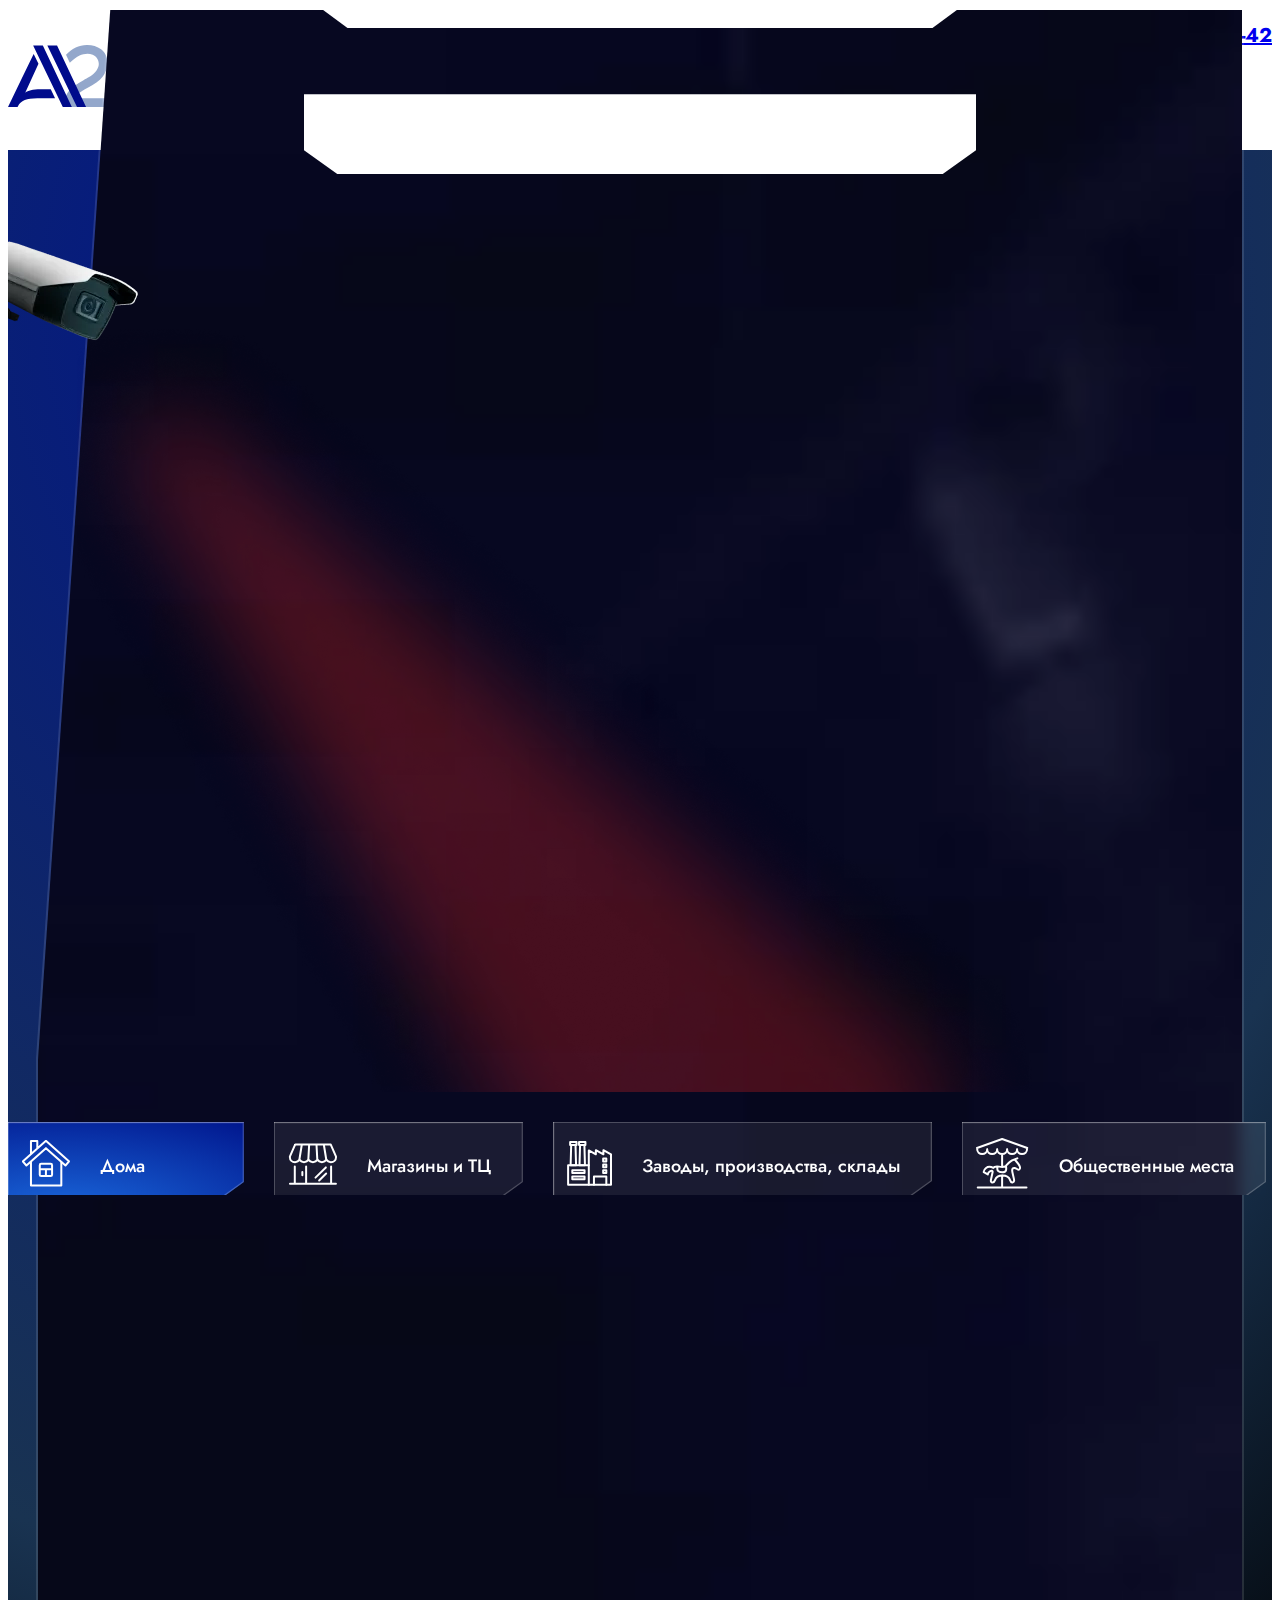
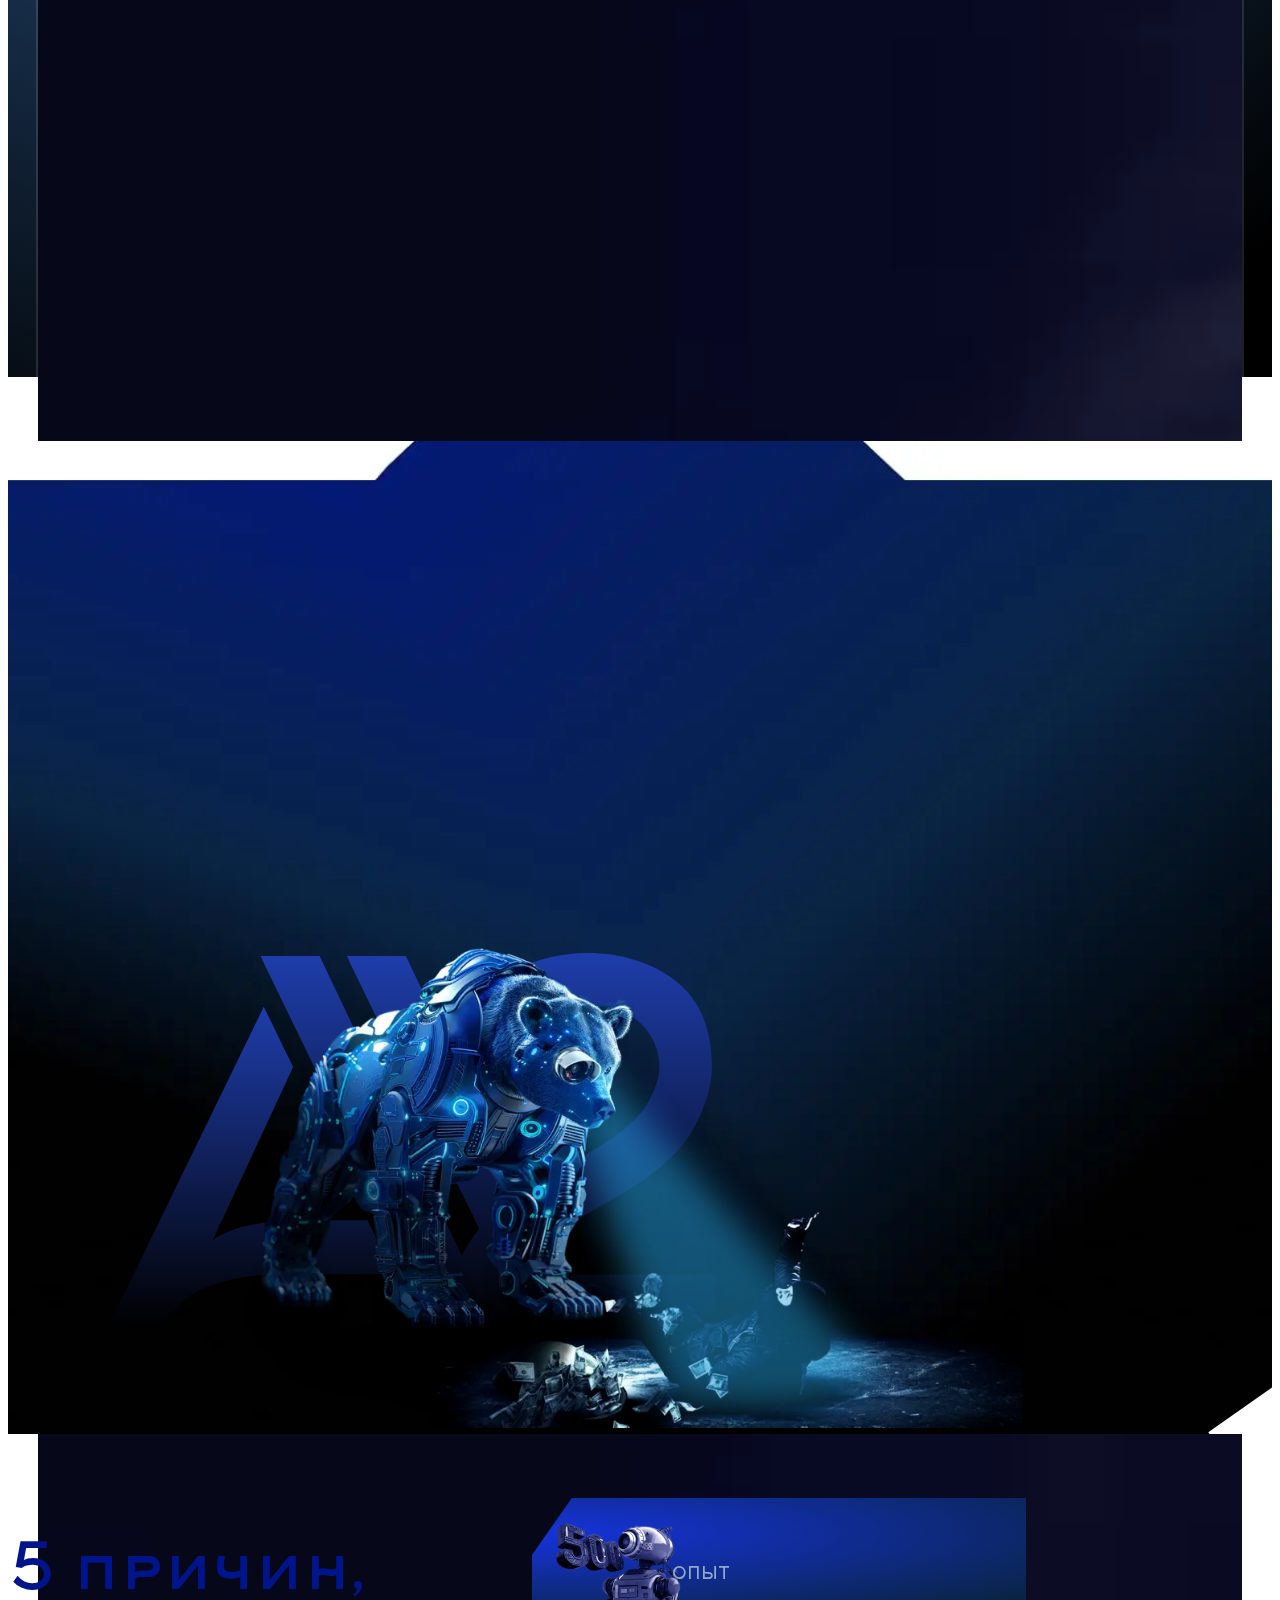
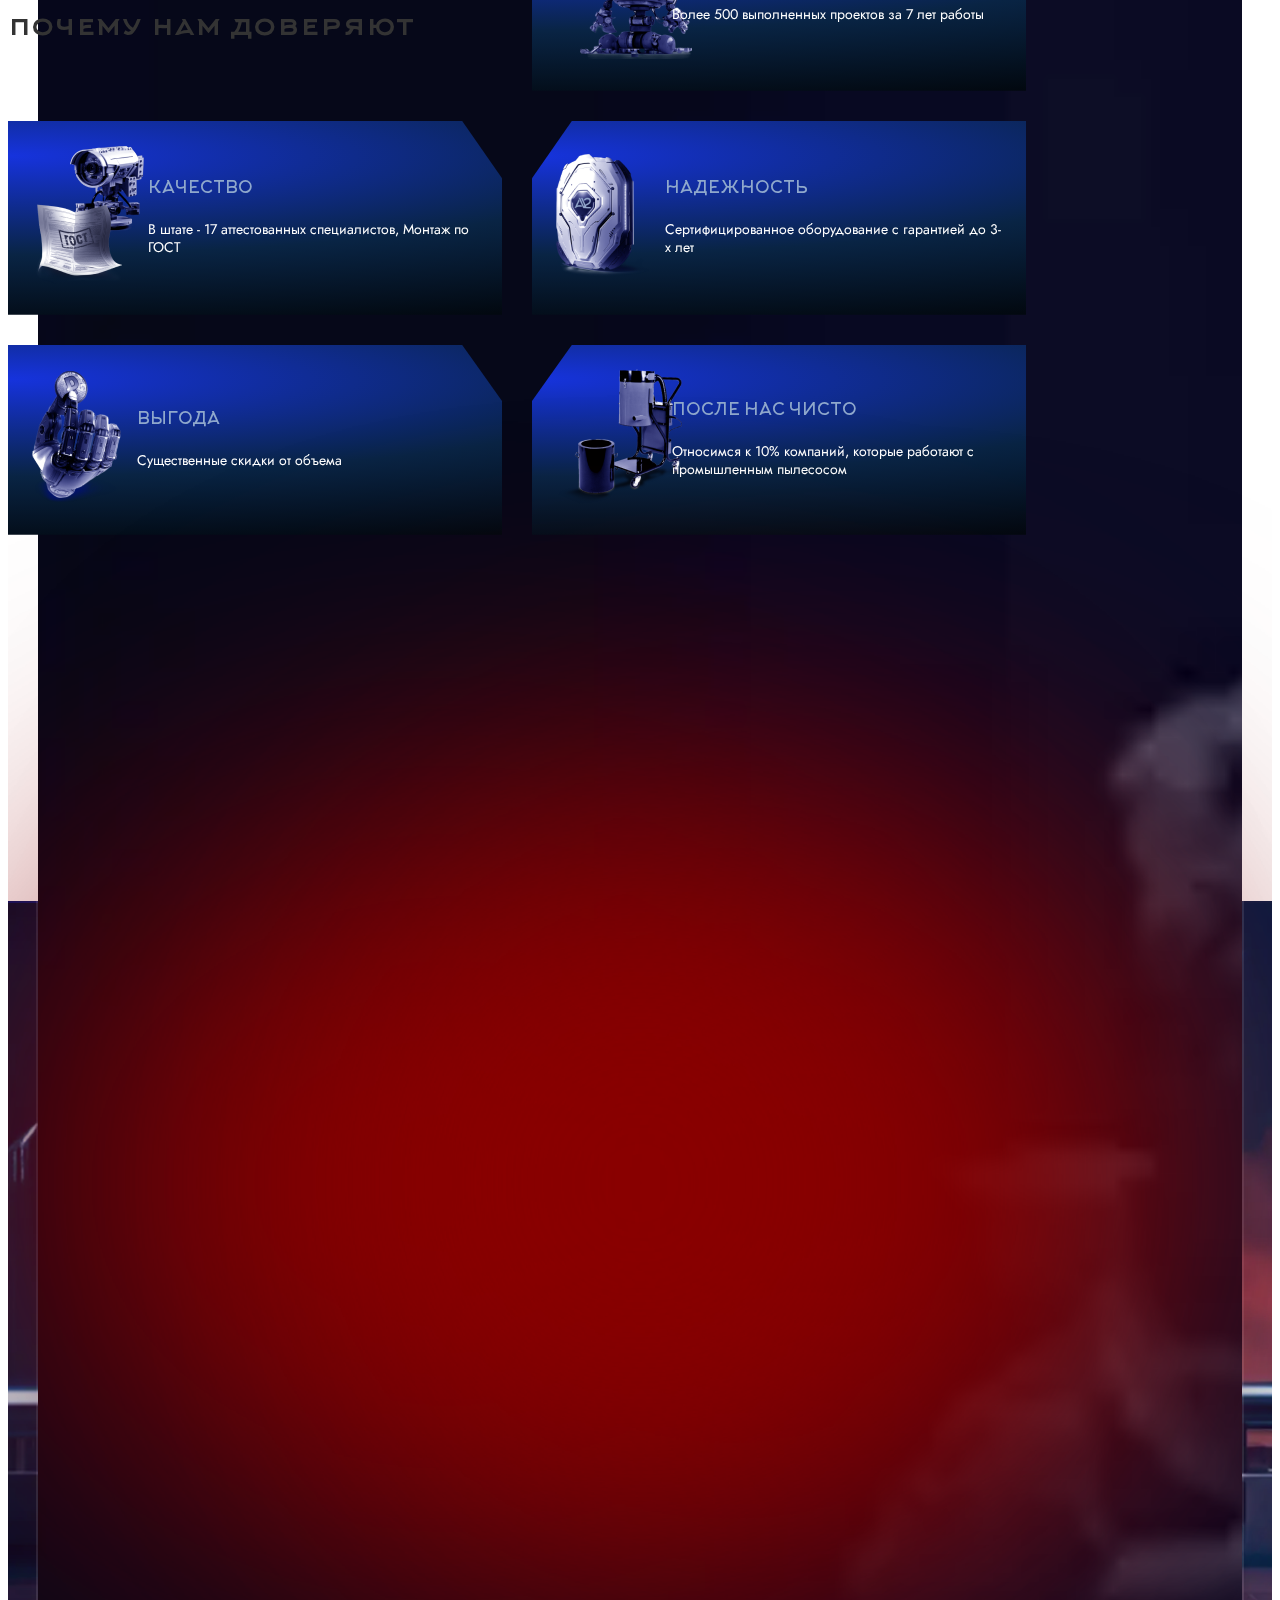
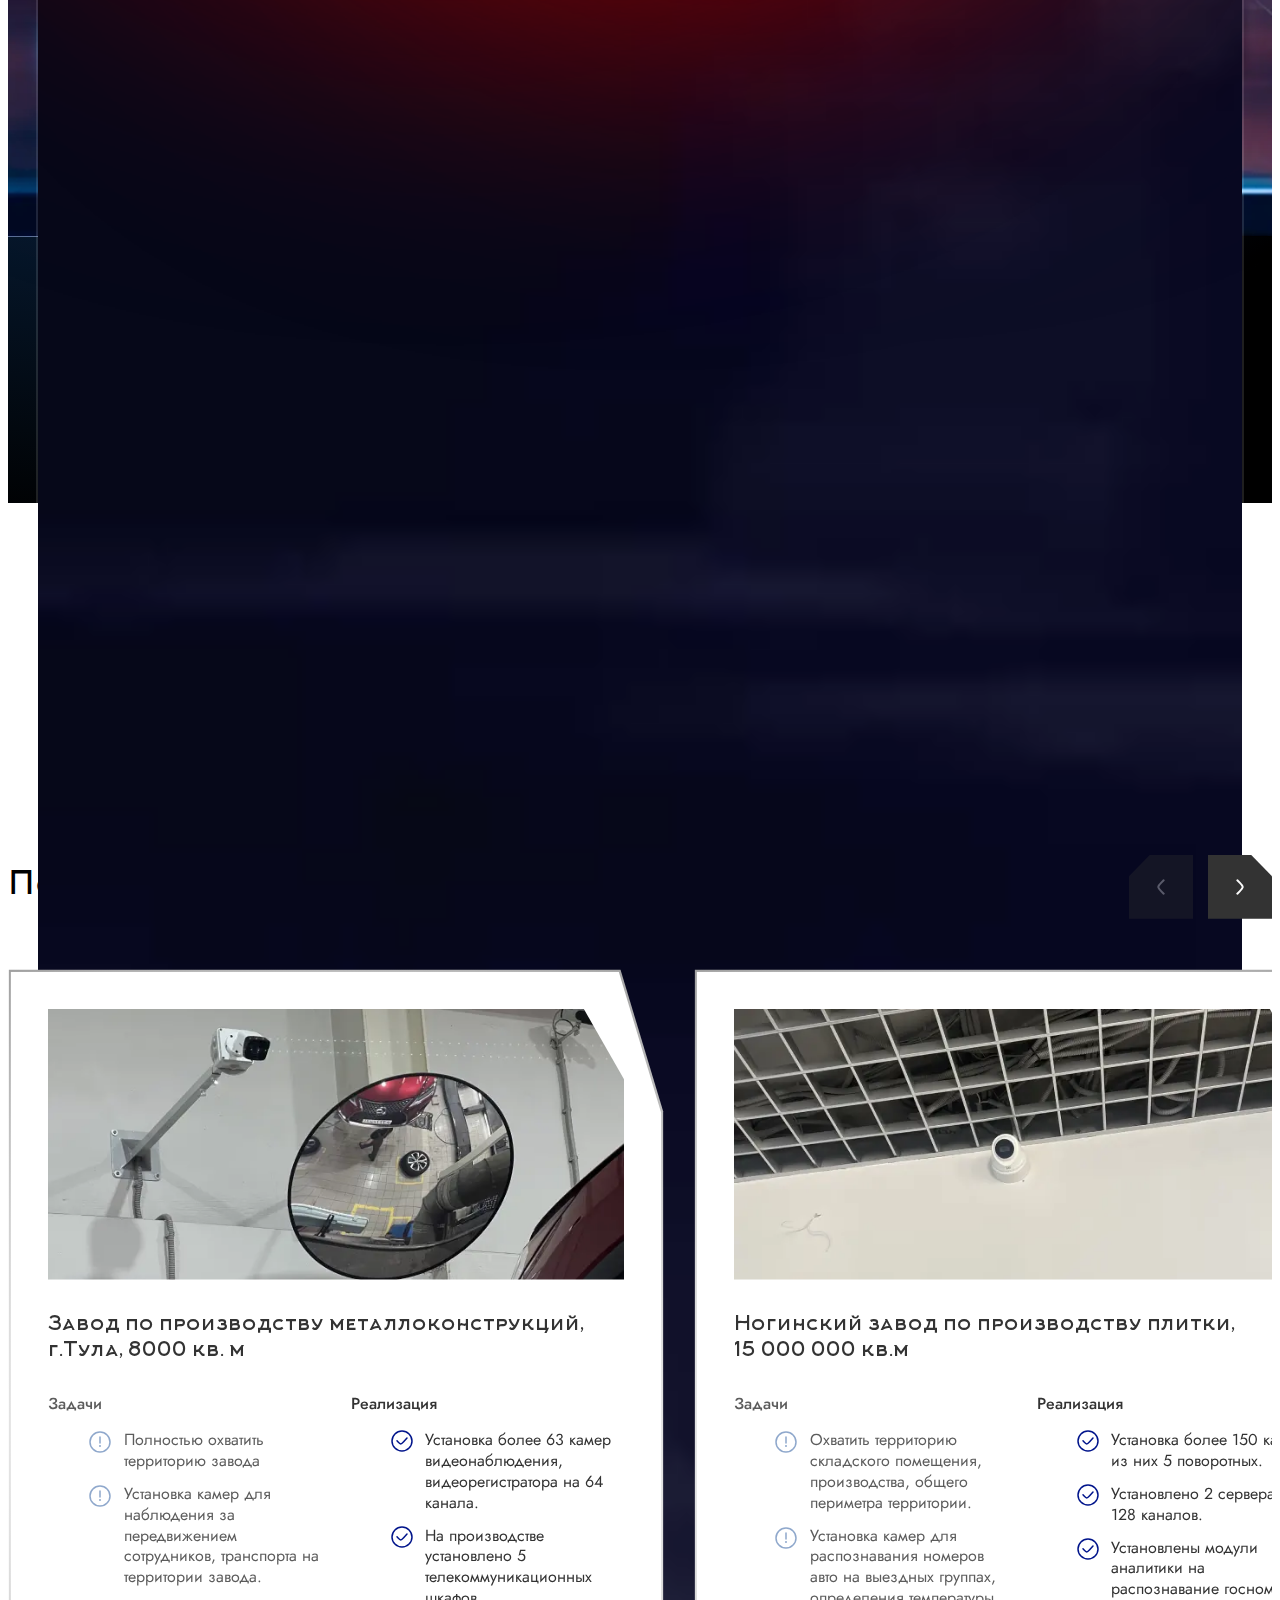
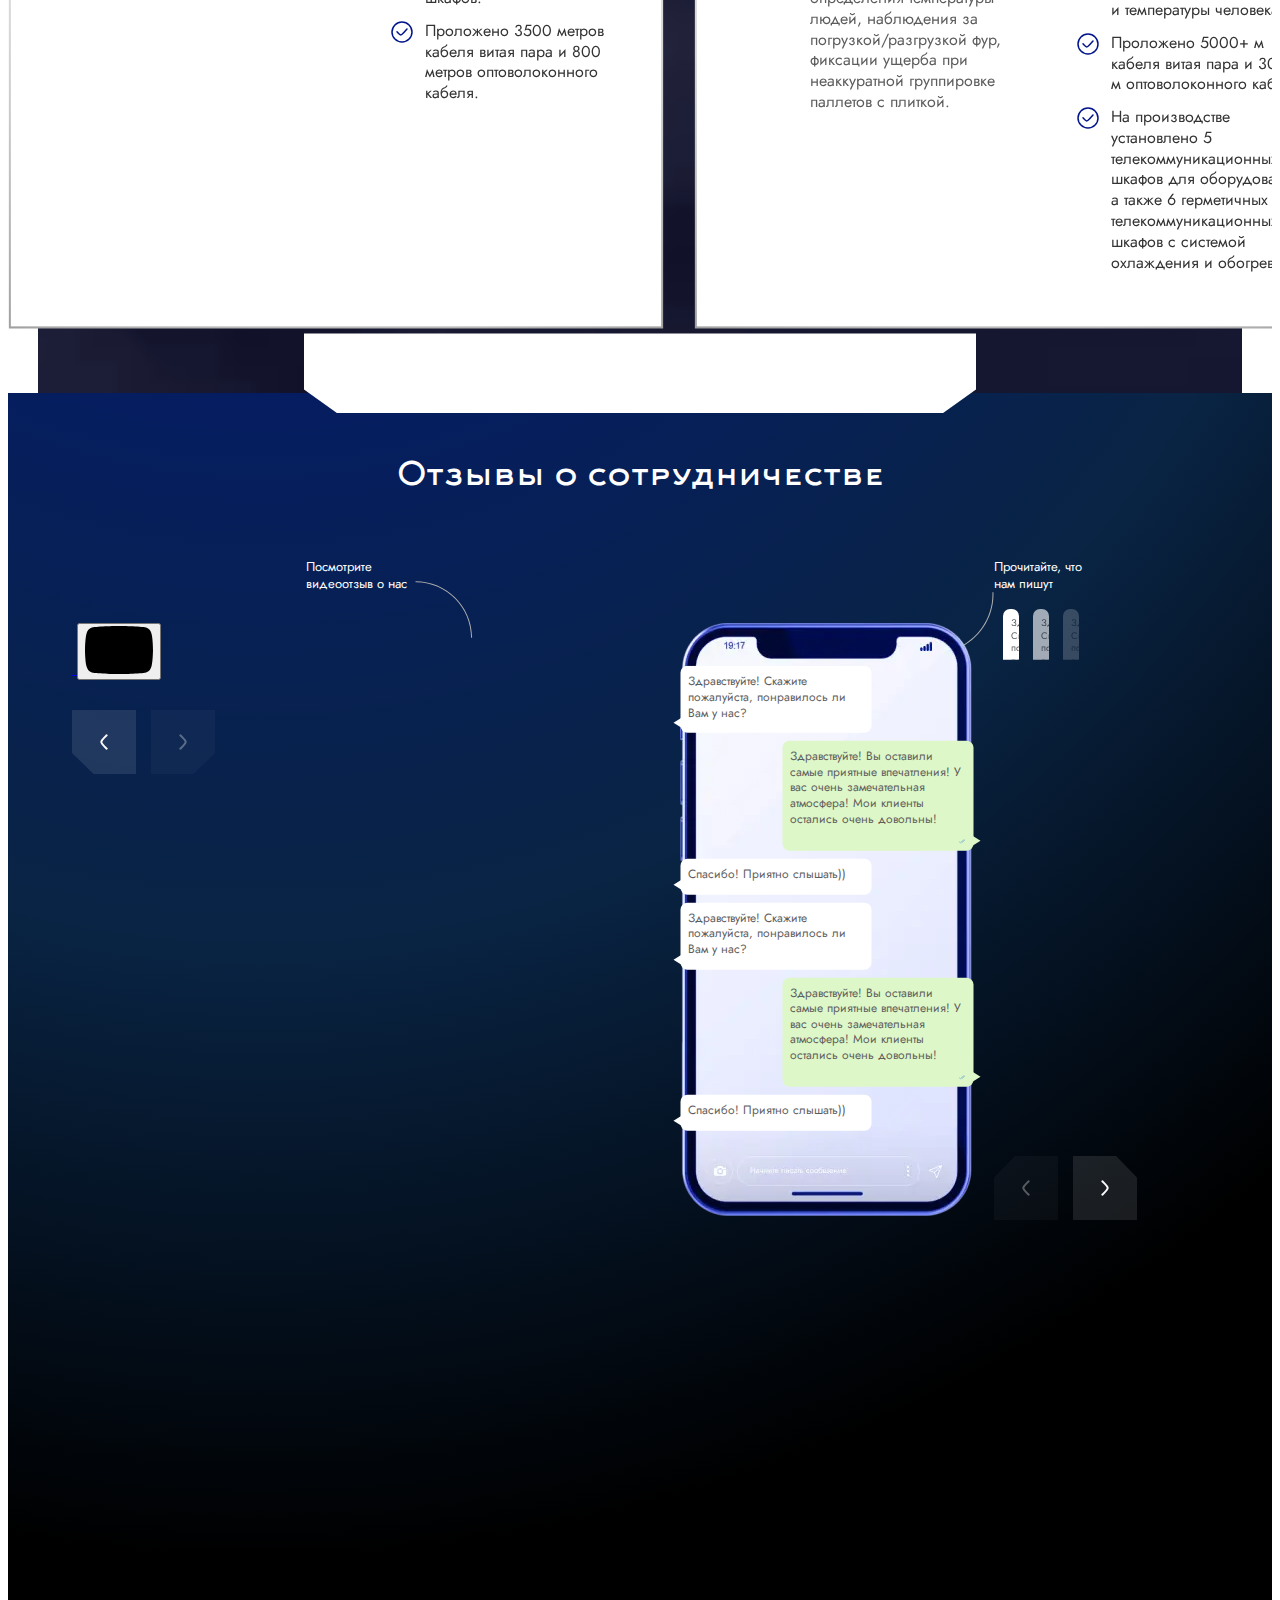
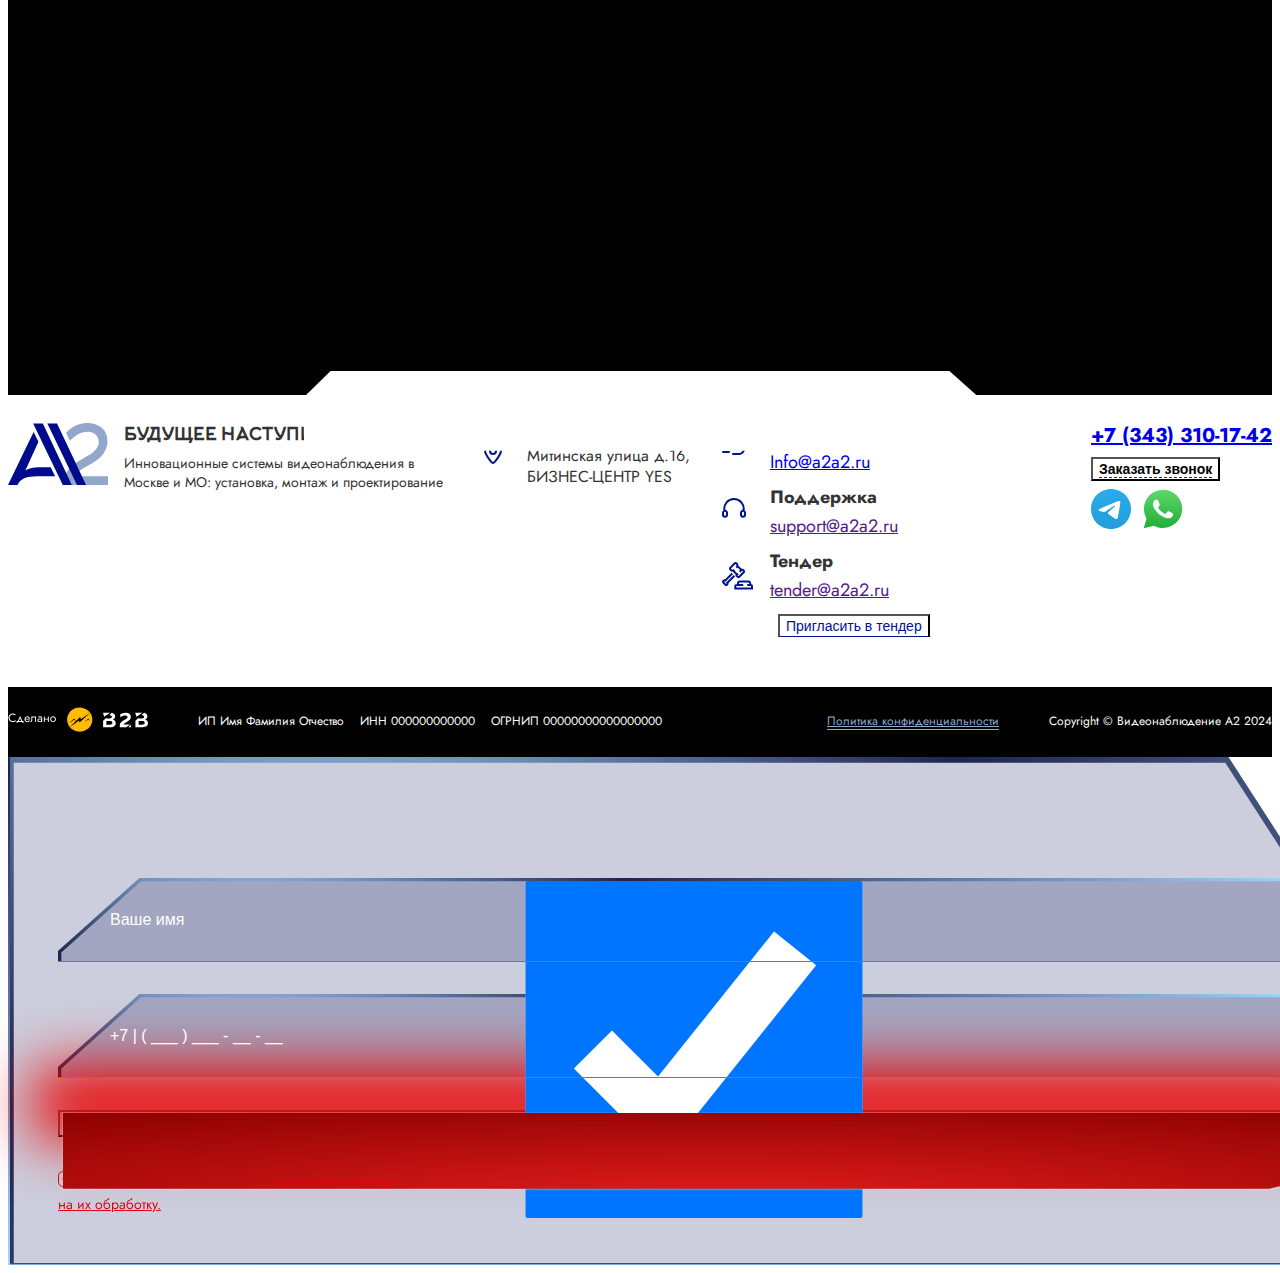
==== commit d567641f: "comment3" ====
--- a/index.html
+++ b/index.html
@@ -175,7 +175,7 @@
 						<img loading="lazy" src="img/main-img3.webp" alt="">
 					</div>
 					<div class="main-section__img2">
-						<img loading="lazy" src="img/main-img4.webp" alt="">
+						<img loading="lazy" src="img/main-img4.png" alt="">
 					</div>
 					<div class="main-section__img3">
 						<img loading="lazy" src="img/main-img5.webp" alt="">
@@ -441,7 +441,7 @@
 							</div>
 							<div class="advantages__item">
 								<div class="advantages__item-icon">
-									<img src="img/advantages-icon.webp" alt="">
+									<img src="img/advantages-icon.png" alt="">
 								</div>
 								<div class="advantages__item-desc">
 									<div class="advantages__item-title">Опыт</div>
@@ -450,7 +450,7 @@
 							</div>
 							<div class="advantages__item">
 								<div class="advantages__item-icon">
-									<img src="img/advantages-icon2.webp" alt="">
+									<img src="img/advantages-icon2.png" alt="">
 								</div>
 								<div class="advantages__item-desc">
 									<div class="advantages__item-title">Качество</div>
@@ -459,7 +459,7 @@
 							</div>
 							<div class="advantages__item">
 								<div class="advantages__item-icon">
-									<img src="img/advantages-icon3.webp" alt="">
+									<img src="img/advantages-icon3.png" alt="">
 								</div>
 								<div class="advantages__item-desc">
 									<div class="advantages__item-title">Надежность</div>
@@ -468,7 +468,7 @@
 							</div>
 							<div class="advantages__item">
 								<div class="advantages__item-icon">
-									<img src="img/advantages-icon4.webp" alt="">
+									<img src="img/advantages-icon4.png" alt="">
 								</div>
 								<div class="advantages__item-desc">
 									<div class="advantages__item-title">Выгода</div>
@@ -477,7 +477,7 @@
 							</div>
 							<div class="advantages__item">
 								<div class="advantages__item-icon">
-									<img src="img/advantages-icon5.webp" alt="">
+									<img src="img/advantages-icon5.png" alt="">
 								</div>
 								<div class="advantages__item-desc">
 									<div class="advantages__item-title">После нас чисто</div>
@@ -540,7 +540,11 @@
 									<div class="info__item left-anim _anim-items anim-no-hide">
 										<div class="info__item-text">Цвета камеры совпадают с вашим интерьером</div>
 										<span class="line"></span>
-										<span class="line2"></span>
+										<p class="line2">
+											<i>
+												<img src="img/camera-icon.webp" alt="">
+											</i>
+										</p>
 									</div>
 									<div class="info__item right-anim _anim-items anim-no-hide">
 										<div class="info__item-text">Монтаж скрытого типа</div>
@@ -706,7 +710,7 @@
 											<img src="img/case-img2.webp" alt="">
 										</div>
 										<div class="case-card__desc">
-											<div class="case-card__title">Ногинский завод по производству плитки, 15 000 000 кв.м</div>
+											<div class="case-card__title">Ногинский завод по производству плитки, <span>15 000 000</span> кв.м</div>
 											<div class="case-card__items">
 												<div class="case-card__item">
 													<div class="case-card__subtitle">Задачи</div>
@@ -1117,11 +1121,13 @@
 								</p>
 							</div>
 							<div class="feedback__slider2">
+								<div class="feedback__slider2-bg">
+									<img src="img/feedback-img.webp" alt="">
+								</div>
 								<div class="swiper mySwiper">
 									<div class="swiper-wrapper">
 										<div class="swiper-slide feedback-slide2">
 											<div class="feedback-slide2__img">
-												<img loading="lazy" src="img/feedback-img.webp" alt="">
 												<img loading="lazy" src="img/feedback-img2.webp" alt="">
 											</div>
 											<div class="feedback-slide2__desc">
@@ -1135,7 +1141,6 @@
 										</div>
 										<div class="swiper-slide feedback-slide2">
 											<div class="feedback-slide2__img">
-												<img loading="lazy" src="img/feedback-img.webp" alt="">
 												<img loading="lazy" src="img/feedback-img2.webp" alt="">
 											</div>
 											<div class="feedback-slide2__desc">
@@ -1149,7 +1154,6 @@
 										</div>
 										<div class="swiper-slide feedback-slide2">
 											<div class="feedback-slide2__img">
-												<img loading="lazy" src="img/feedback-img.webp" alt="">
 												<img loading="lazy" src="img/feedback-img2.webp" alt="">
 											</div>
 											<div class="feedback-slide2__desc">
@@ -1163,7 +1167,6 @@
 										</div>
 										<div class="swiper-slide feedback-slide2">
 											<div class="feedback-slide2__img">
-												<img loading="lazy" src="img/feedback-img.webp" alt="">
 												<img loading="lazy" src="img/feedback-img2.webp" alt="">
 											</div>
 											<div class="feedback-slide2__desc">
@@ -1177,7 +1180,6 @@
 										</div>
 										<div class="swiper-slide feedback-slide2">
 											<div class="feedback-slide2__img">
-												<img loading="lazy" src="img/feedback-img.webp" alt="">
 												<img loading="lazy" src="img/feedback-img2.webp" alt="">
 											</div>
 											<div class="feedback-slide2__desc">
@@ -1191,7 +1193,6 @@
 										</div>
 										<div class="swiper-slide feedback-slide2">
 											<div class="feedback-slide2__img">
-												<img loading="lazy" src="img/feedback-img.webp" alt="">
 												<img loading="lazy" src="img/feedback-img2.webp" alt="">
 											</div>
 											<div class="feedback-slide2__desc">
@@ -1205,7 +1206,6 @@
 										</div>
 										<div class="swiper-slide feedback-slide2">
 											<div class="feedback-slide2__img">
-												<img loading="lazy" src="img/feedback-img.webp" alt="">
 												<img loading="lazy" src="img/feedback-img2.webp" alt="">
 											</div>
 											<div class="feedback-slide2__desc">
@@ -1219,7 +1219,6 @@
 										</div>
 										<div class="swiper-slide feedback-slide2">
 											<div class="feedback-slide2__img">
-												<img loading="lazy" src="img/feedback-img.webp" alt="">
 												<img loading="lazy" src="img/feedback-img2.webp" alt="">
 											</div>
 											<div class="feedback-slide2__desc">
@@ -1233,7 +1232,6 @@
 										</div>
 										<div class="swiper-slide feedback-slide2">
 											<div class="feedback-slide2__img">
-												<img loading="lazy" src="img/feedback-img.webp" alt="">
 												<img loading="lazy" src="img/feedback-img2.webp" alt="">
 											</div>
 											<div class="feedback-slide2__desc">
@@ -1247,7 +1245,6 @@
 										</div>
 										<div class="swiper-slide feedback-slide2">
 											<div class="feedback-slide2__img">
-												<img loading="lazy" src="img/feedback-img.webp" alt="">
 												<img loading="lazy" src="img/feedback-img2.webp" alt="">
 											</div>
 											<div class="feedback-slide2__desc">
--- a/css/style.min.css
+++ b/css/style.min.css
@@ -1,2 +1,2 @@
-@import url(https://fonts.googleapis.com/css2?family=Jost:ital,wght@0,100..700;1,100..700&display=swap);@font-face{font-family:Arkhip;font-weight:400;src:url(../fonts/Arkhip.woff) format("woff")}@font-face{font-family:Arkhip;font-weight:400;src:url(../fonts/Arkhip.woff2) format("woff2")}html{font-size:max(16px*var(--coef_h),15px)}body{font-family:Jost,sans-serif;zoom:var(--zoom)}.fixed-body{overflow:hidden}.page-frame{position:relative;overflow:hidden}.container-fluid{max-width:1752px}h1,h2,h3,h4,h5,h6{font-family:Arkhip;font-weight:400}img{-o-object-fit:cover;object-fit:cover}#header{position:relative;color:#333;padding:.9375rem 0}#header:after{content:"";position:absolute;z-index:1;bottom:-1.5rem;left:50%;-webkit-transform:translate(-50%,0);-ms-transform:translate(-50%,0);transform:translate(-50%,0);width:42rem;height:5rem;background:#fff;-webkit-clip-path:polygon(0 0,100% 0,100% 30%,100% 70%,95% 100%,5% 100%,0 70%,0 30%);clip-path:polygon(0 0,100% 0,100% 30%,100% 70%,95% 100%,5% 100%,0 70%,0 30%);pointer-events:none}#header .container-fluid{z-index:2}#header .header__inner{display:-webkit-box;display:-ms-flexbox;display:flex;-webkit-box-pack:justify;-ms-flex-pack:justify;justify-content:space-between;-webkit-box-align:center;-ms-flex-align:center;align-items:center;gap:1.5rem}#header .header__left{display:-webkit-box;display:-ms-flexbox;display:flex;-webkit-box-align:center;-ms-flex-align:center;align-items:center;gap:1rem}#header .header__logo{width:7.5rem;-ms-flex-negative:0;flex-shrink:0}#header .header__logo img{width:100%}#header .header__text{max-width:23.125rem}#header .header__text strong{font-family:Arkhip;font-size:1.25rem;line-height:130%;text-transform:uppercase}#header .header__text p{font-size:1rem;line-height:130%;margin:1rem 0 0}#header .header__right{-ms-flex-negative:0;flex-shrink:0;display:-webkit-box;display:-ms-flexbox;display:flex;gap:3.125rem}#header .header__wrap{display:-webkit-box;display:-ms-flexbox;display:flex;gap:3.5rem}#header .header__location{display:-webkit-box;display:-ms-flexbox;display:flex;gap:.875rem}#header .header__location:hover i{background:#00148b}#header .header__location:hover i svg path{stroke:#fff}#header .header__location i{width:2.25rem;height:2.25rem;-ms-flex-negative:0;flex-shrink:0;display:-webkit-box;display:-ms-flexbox;display:flex;-webkit-box-pack:center;-ms-flex-pack:center;justify-content:center;-webkit-box-align:center;-ms-flex-align:center;align-items:center;background:#fff;border-radius:50%}#header .header__location i svg{width:1.125rem;height:auto}#header .header__location p{font-size:1rem;line-height:130%;margin:0}#header .header__location p strong{display:block;font-size:1.125rem;font-weight:700;margin-bottom:.1875rem}#header .header__website{font-size:1.125rem;line-height:130%;border-bottom:.0625rem solid transparent}#header .header__website:hover{color:#00148b;border-color:#00148b}#header .header__btn{display:block;background:rgba(0,0,0,0);border-bottom:.0625rem solid #00148b;font-size:.875rem;line-height:130%;color:#00148b;margin-top:.3125rem}#header .header__btn:hover{border-color:#8fa8cc;color:#8fa8cc}#header .header__btn span{min-width:unset;padding:0}#header .header__socials{display:-webkit-box;display:-ms-flexbox;display:flex;-webkit-box-align:center;-ms-flex-align:center;align-items:center;gap:.75rem}#header .header__social{width:2.5rem}#header .header__social:hover{opacity:.7}#header .header__social img{width:100%}#header .header__phone{font-size:1.25rem;line-height:130%;font-weight:700}#header .header__phone:hover{color:#00148b}#header .header__btn2{display:block;background:rgba(0,0,0,0);margin-top:.5rem}#header .header__btn2:hover{color:#00148b}#header .header__btn2:hover span{border-color:#00148b}#header .header__btn2 span{min-width:unset;border-bottom:.0625rem dashed #333;font-size:.875rem;line-height:130%;font-weight:700;padding:0;-webkit-transition:.3s;-o-transition:.3s;transition:.3s}.burger{position:relative;z-index:15;width:2rem;height:1.5625rem;cursor:pointer;display:none}.burger span{position:absolute;left:0;width:100%;height:.1875rem;background:#333;border-radius:.1875rem;-webkit-transition:.5s;-o-transition:.5s;transition:.5s}.burger span:nth-child(1){top:0}.burger span:nth-child(2){top:50%;-webkit-transform:translate(0,-50%);-ms-transform:translate(0,-50%);transform:translate(0,-50%)}.burger span:nth-child(3){bottom:0}.burger--active span{background:#fff}.burger--active span:nth-child(1){-webkit-transform:rotate(-45deg);-ms-transform:rotate(-45deg);transform:rotate(-45deg);top:.6875rem}.burger--active span:nth-child(2){display:none}.burger--active span:nth-child(3){-webkit-transform:rotate(45deg);-ms-transform:rotate(45deg);transform:rotate(45deg);bottom:.65625rem}@media screen and (max-width:1500px){#header .header__right,#header .header__wrap{gap:2rem}}@media screen and (max-width:1300px){#header .header__logo{width:6.25rem}#header .header__text{max-width:20rem}#header .header__text strong{font-size:1rem}#header .header__text p{font-size:.875rem;margin-top:.5rem}#header .header__wrap:nth-child(2){-webkit-box-orient:vertical;-webkit-box-direction:normal;-ms-flex-direction:column;flex-direction:column;gap:.5rem}#header .header__socials{-webkit-box-ordinal-group:2;-ms-flex-order:1;order:1}}@media screen and (max-width:1023px){#header:after{bottom:-1.25rem;width:24rem}#header .header__right{position:fixed;z-index:10;top:0;left:0;width:100%;height:100%;-webkit-box-orient:vertical;-webkit-box-direction:normal;-ms-flex-direction:column;flex-direction:column;-webkit-box-align:center;-ms-flex-align:center;align-items:center;background:-o-radial-gradient(29% 8%,121.76% 103.77%,#00148b,#193351 68.447%,#000 100%);background:radial-gradient(121.76% 103.77% at 29% 8%,#00148b,#193351 68.447%,#000 100%);color:#fff;padding:6.25rem 1rem 3.125rem;opacity:0;pointer-events:none;-webkit-transition:.3s;-o-transition:.3s;transition:.3s}#header .header__right--active{opacity:1;pointer-events:auto}#header .header__wrap{-webkit-box-orient:vertical;-webkit-box-direction:normal;-ms-flex-direction:column;flex-direction:column;-webkit-box-align:center;-ms-flex-align:center;align-items:center}#header .header__location:hover i{background:#8fa8cc}#header .header__website:hover{color:#8fa8cc;border-color:#8fa8cc}#header .header__btn{color:#fff;border-color:#fff}#header .header__btn:hover,#header .header__phone:hover{color:#8fa8cc}#header .header__btn2{width:100%;color:#fff}#header .header__btn2:hover{color:#8fa8cc}#header .header__btn2:hover span{border-color:#8fa8cc}#header .header__btn2 span{display:inline-block;border-color:#fff}.burger{display:block}}@media screen and (max-width:768px){#header:after{-webkit-clip-path:polygon(0 0,100% 0,100% 30%,99% 75%,91% 100%,12% 100%,0 70%,0 30%);clip-path:polygon(0 0,100% 0,100% 30%,99% 75%,91% 100%,12% 100%,0 70%,0 30%)}}@media screen and (max-width:576px){#header{padding:.625rem 0}#header:after{height:calc(100% + .5rem)}#header .header__left{gap:.5rem}#header .header__logo{width:2.8125rem}#header .header__text strong{font-size:.625rem}#header .header__text p{font-size:.625rem;margin-top:0}#header .header__location{gap:.5rem}#header .header__location i{width:24px;height:24px}#header .header__location i svg{width:.75rem}#header .header__location p{font-size:.75rem}#header .header__location p strong{font-size:.875rem}#header .header__btn,#header .header__website{font-size:.75rem}#header .header__phone{font-size:.875rem}#header .header__btn2 span{font-size:.75rem}#header .header__social{width:2rem}.burger{width:1.25rem;height:1rem}.burger span{height:.125rem}.burger--active span:nth-child(1){top:.4375rem}.burger--active span:nth-child(3){bottom:.4375rem}}.section-group{background:-o-radial-gradient(29% 8%,121.76% 103.77%,#00148b,#193351 68.447%,#000 100%);background:radial-gradient(121.76% 103.77% at 29% 8%,#00148b,#193351 68.447%,#000 100%)}.main-section{color:#fff;overflow:hidden}.main-section:after{content:"";position:absolute;top:0;left:50%;-webkit-transform:translate(-50%,0);-ms-transform:translate(-50%,0);transform:translate(-50%,0);width:calc(100% - 3.5rem);height:100%;background-image:url(../img/main-img.webp);background-repeat:no-repeat;background-position:center;background-size:cover;-webkit-clip-path:polygon(6% 0,100% 0,100% 90%,94% 100%,25% 100%,0 100%,0 12%);clip-path:polygon(6% 0,100% 0,100% 90%,94% 100%,25% 100%,0 100%,0 12%);pointer-events:none}.main-section .container-fluid{z-index:3}.main-section__inner{position:relative;padding:3.75rem 0 7.5rem}.main-section__inner .main-section__img2{display:none}.main-section__top{display:-webkit-box;display:-ms-flexbox;display:flex;-webkit-box-pack:justify;-ms-flex-pack:justify;justify-content:space-between;-webkit-box-align:end;-ms-flex-align:end;align-items:flex-end;gap:1rem}.main-section h1{position:relative;font-size:6.25rem;line-height:105%;letter-spacing:.0625rem;text-transform:uppercase;margin:0}.main-section h1 i{position:absolute;top:-.75rem;left:20.5rem;width:5.3125rem}.main-section h1 i img{width:100%}.main-section h1 span{position:absolute;top:4.46rem;left:2.45rem;width:.875rem;height:.875rem;background:#e62331;border-radius:50%;-webkit-animation:2s linear infinite gif;animation:2s linear infinite gif}.main-section .rec{position:relative;display:-webkit-box;display:-ms-flexbox;display:flex;-webkit-box-align:center;-ms-flex-align:center;align-items:center;gap:1rem;padding-right:1.25rem;font-family:Arkhip;font-size:2rem;line-height:105%;text-transform:uppercase;color:#e62331}.main-section .rec:after{content:"";position:absolute;right:0;bottom:-1rem;width:.0625rem;height:9.0625rem;background:rgba(255,255,255,.45);pointer-events:none}.main-section .rec:before{content:"";position:absolute;right:0;bottom:8.0625rem;width:18.75rem;height:.0625rem;background:rgba(255,255,255,.45);pointer-events:none}.main-section .rec span{width:2.5rem;height:2.5rem;background:#e62331;border-radius:50%;margin-top:-.125rem;-webkit-animation:2s linear infinite gif;animation:2s linear infinite gif}.main-section__subtitle{max-width:65.9375rem;font-family:Arkhip;font-size:2.5rem;line-height:130%;letter-spacing:.0625rem;margin-top:.75rem}.main-section__subtitle span{color:#4f93f4}.main-section__items{max-width:56.25rem;display:grid;grid-template-columns:repeat(2,calc(50% - .625rem));gap:1.25rem;margin-top:3.125rem;margin-left:12.1875rem}.main-section__item{position:relative;display:-webkit-box;display:-ms-flexbox;display:flex;-webkit-box-align:center;-ms-flex-align:center;align-items:center;gap:.875rem;background-repeat:no-repeat;background-size:cover;padding:1.875rem}.main-section__item:nth-child(1){background-image:url(../img/main-item__bg.svg);background-position:right bottom}.main-section__item:nth-child(1) .line,.main-section__item:nth-child(1) .line2{top:0;left:0}.main-section__item:nth-child(2){background-image:url(../img/main-item__bg2.svg);background-position:left bottom}.main-section__item:nth-child(2) .line{top:0;left:0}.main-section__item:nth-child(2) .line2{top:0;right:0}.main-section__item:nth-child(3){background-image:url(../img/main-item__bg3.svg);background-position:right top}.main-section__item:nth-child(3) .line{left:0;bottom:0}.main-section__item:nth-child(3) .line2{top:0;left:0}.main-section__item:nth-child(4){background-image:url(../img/main-item__bg4.svg);background-position:left top}.main-section__item:nth-child(4) .line{left:0;bottom:0}.main-section__item:nth-child(4) .line2{top:0;right:0}.main-section__item-icon{position:relative;z-index:1;max-width:3rem}.main-section__item-text{position:relative;z-index:1;font-size:1rem;line-height:130%}.main-section__item-text strong{display:block;font-weight:600;color:#4f93f4}.main-section__item .line{position:absolute;width:100%;height:.05rem;background:-webkit-gradient(linear,left bottom,left top,from(#a3d4ff),color-stop(97%,#1f264e));background:-o-linear-gradient(bottom,#a3d4ff 0,#1f264e 97%);background:linear-gradient(0deg,#a3d4ff 0,#1f264e 97%);pointer-events:none}.main-section__item .line2{position:absolute;height:100%;width:.05rem;background:-webkit-gradient(linear,left bottom,left top,from(#a3d4ff),color-stop(97%,#1f264e));background:-o-linear-gradient(bottom,#a3d4ff 0,#1f264e 97%);background:linear-gradient(0deg,#a3d4ff 0,#1f264e 97%);pointer-events:none}.main-section__group{display:-webkit-box;display:-ms-flexbox;display:flex;gap:.75rem;margin:2rem 0 0 18.4375rem}.main-section__socials{display:-webkit-box;display:-ms-flexbox;display:flex;gap:.75rem}.main-section__social{width:2.5rem}.main-section__social:hover{opacity:.7}.main-section__social img{width:100%}.main-section__info{position:relative;display:inline-block;font-size:1.125rem;line-height:130%;padding:.875rem 2.5rem .75rem 4rem;margin:2.5rem 0 0 36.5625rem}.main-section__info:after{content:"";position:absolute;top:0;left:0;width:100%;height:100%;background:rgba(255,255,255,.08);-webkit-backdrop-filter:blur(1.875rem);backdrop-filter:blur(1.875rem);-webkit-clip-path:polygon(92.306% 98.769%,.336% 98.769%,6.942% 70.105%,6.985% 69.915%,6.985% 69.62%,6.985% 39.512%,14.878% .633%,99.661% .633%,99.661% 68.086%,92.306% 98.769%);clip-path:polygon(92.306% 98.769%,.336% 98.769%,6.942% 70.105%,6.985% 69.915%,6.985% 69.62%,6.985% 39.512%,14.878% .633%,99.661% .633%,99.661% 68.086%,92.306% 98.769%);pointer-events:none}.main-section__info strong{position:relative;z-index:1;display:block;font-weight:700;color:#4f93f4}.main-section__info span{position:relative;z-index:1}.main-section__img{position:absolute;z-index:4;right:3.5rem;bottom:0;pointer-events:none}.main-section__img img:nth-child(1){width:39.4vw;max-width:47.25rem}.main-section__img img:nth-child(2){position:absolute;left:4.375rem;bottom:4.375rem;width:36.5vw;max-width:43.75rem}.main-section__img2{position:absolute;z-index:3;left:11.125rem;bottom:-1rem;max-width:23.4375rem}.main-section__img2 img{width:100%}.main-section__img3{position:absolute;z-index:1;top:11.5625rem;left:0;pointer-events:none}.main-section__img3 img:nth-child(1){max-width:8.3125rem;width:100%}.main-section__img3 img:nth-child(2){position:absolute;z-index:1;top:5rem;left:4.3125rem;max-width:60.625rem;max-height:unset}.main-section__img4{display:none}.services{color:#fff;padding:10rem 0 6.25rem}.services:after{content:"";position:absolute;top:50%;left:35%;-webkit-transform:translate(-50%,-50%);-ms-transform:translate(-50%,-50%);transform:translate(-50%,-50%);width:43.75rem;height:43.75rem;background:#8b0000;border-radius:50%;-webkit-filter:blur(12rem);filter:blur(12rem);pointer-events:none}.services h2{max-width:81.25rem;text-align:center;margin:0 auto}.services__tabs{margin-top:3.125rem}.services .swiper-wrapper{-webkit-box-align:stretch;-ms-flex-align:stretch;align-items:stretch}.services .swiper-slide{width:auto!important;height:auto}.services__tab{position:relative;min-width:11.875rem;height:100%;display:-webkit-box;display:-ms-flexbox;display:flex;-webkit-box-align:center;-ms-flex-align:center;align-items:center;gap:1.875rem;padding:.5rem 2rem .5rem .875rem;cursor:pointer;-webkit-transition:.3s;-o-transition:.3s;transition:.3s}.services__tab:after{content:"";position:absolute;top:0;right:0;width:100%;height:100%;background-image:url(../img/services__tab-bg.svg);background-repeat:no-repeat;background-position:right bottom;background-size:cover;-webkit-backdrop-filter:blur(.5rem);backdrop-filter:blur(.5rem);pointer-events:none}.services__tab--active:after,.services__tab:hover:after{background-image:url(../img/services__tab-bg2.svg)}.services__tab i{position:relative;z-index:1;max-width:3.3125rem;-ms-flex-negative:0;flex-shrink:0}.services__tab p{position:relative;z-index:1;font-size:1.125rem;line-height:130%;font-weight:500;margin:0}.services__tab .line{position:absolute;z-index:1;top:0;left:0;width:100%;height:.0625rem;background:rgba(255,255,255,.22);pointer-events:none}.services__tab .line2{position:absolute;z-index:1;top:0;left:0;width:.0625rem;height:100%;background:rgba(255,255,255,.22);pointer-events:none}.services__wrap{display:-webkit-box;display:-ms-flexbox;display:flex;-webkit-box-pack:justify;-ms-flex-pack:justify;justify-content:space-between;gap:12rem;margin-top:2rem}.services__left{max-width:26.25rem}.services__right{position:relative;z-index:1;max-width:45.9375rem;margin-right:6.875rem}.services ul{position:relative;display:-webkit-box;display:-ms-flexbox;display:flex;-webkit-box-orient:vertical;-webkit-box-direction:normal;-ms-flex-direction:column;flex-direction:column;gap:1.875rem;padding:2.5rem 1.5rem 2.5rem 2.5rem}.services ul:after{content:"";position:absolute;top:0;left:0;width:100%;height:100%;-webkit-clip-path:polygon(15.357% 0,0 12.793%,0 100%,95.036% 100%,100% 94.868%,100% 0,15.357% 0);clip-path:polygon(15.357% 0,0 12.793%,0 100%,95.036% 100%,100% 94.868%,100% 0,15.357% 0);background:rgba(255,255,255,.22);pointer-events:none}.services ul:before{content:"";position:absolute;z-index:1;top:50%;left:50%;-webkit-transform:translate(-50%,-50%);-ms-transform:translate(-50%,-50%);transform:translate(-50%,-50%);width:calc(100% - .125rem);height:calc(100% - .125rem);-webkit-clip-path:polygon(15.357% 0,0 12.793%,0 100%,95.036% 100%,100% 94.868%,100% 0,15.357% 0);clip-path:polygon(15.357% 0,0 12.793%,0 100%,95.036% 100%,100% 94.868%,100% 0,15.357% 0);background:#00148b;-webkit-backdrop-filter:blur(1.875rem);backdrop-filter:blur(1.875rem);pointer-events:none}.services ul li{position:relative;z-index:2;display:-webkit-box;display:-ms-flexbox;display:flex;gap:.875rem}.services ul li i{width:2.9375rem;-ms-flex-negative:0;flex-shrink:0}.services ul li p{font-size:1.125rem;line-height:130%;font-weight:600;margin:0}.services .rec{position:absolute;top:2.125rem;right:2.125rem;display:-webkit-box;display:-ms-flexbox;display:flex;-webkit-box-align:center;-ms-flex-align:center;align-items:center;gap:1rem;padding-right:1.25rem;font-family:Arkhip;font-size:1.5rem;line-height:105%;text-transform:uppercase;color:#e62331}.services .rec:after{content:"";position:absolute;top:-.875rem;right:0;width:.0625rem;height:6.25rem;background:rgba(255,255,255,.45);pointer-events:none}.services .rec:before{content:"";position:absolute;top:-.875rem;right:0;width:12.5rem;height:.0625rem;background:rgba(255,255,255,.45);pointer-events:none}.services .rec span{width:2rem;height:2rem;background:#e62331;border-radius:50%;-webkit-animation:2s linear infinite gif;animation:2s linear infinite gif}.services__img img{width:100%}.services__img2{position:absolute;top:-.375rem;right:calc(100% - 4rem);max-width:27rem;width:23vw;pointer-events:none}.services__img2 img{width:100%}.services__wrap2{position:relative;z-index:2;display:-webkit-box;display:-ms-flexbox;display:flex;-webkit-box-align:stretch;-ms-flex-align:stretch;align-items:stretch;margin-top:12.375rem}.services__subtitle{position:relative;max-width:37.5rem;font-family:Arkhip;font-size:1.75rem;line-height:130%;padding:1.875rem}.services__subtitle:after{content:"";position:absolute;top:0;left:0;width:100%;height:100%;background:rgba(255,255,255,.08);-webkit-backdrop-filter:blur(.5rem);backdrop-filter:blur(.5rem);-webkit-clip-path:polygon(100% 0,0 0,0 71.739%,3.103% 100%,95.167% 100%,95.167% 28.261%,100% 0);clip-path:polygon(100% 0,0 0,0 71.739%,3.103% 100%,95.167% 100%,95.167% 28.261%,100% 0);pointer-events:none}.services__subtitle span{position:relative;z-index:1}.services__group{position:relative;display:-webkit-box;display:-ms-flexbox;display:flex;-webkit-box-align:center;-ms-flex-align:center;align-items:center;gap:2rem;padding:1.875rem 3.75rem}.services__group:after{content:"";position:absolute;top:0;left:0;width:100%;height:100%;background:rgba(255,255,255,.08);-webkit-backdrop-filter:blur(.5rem);backdrop-filter:blur(.5rem);-webkit-clip-path:polygon(3.205% 0,100% 0,100% 71.739%,98.077% 100%,0 100%,0 28.261%,3.205% 0);clip-path:polygon(3.205% 0,100% 0,100% 71.739%,98.077% 100%,0 100%,0 28.261%,3.205% 0);pointer-events:none}.services__info{position:relative;z-index:1;font-size:1.125rem;line-height:130%;font-weight:700}.services__info span{display:block;color:#8fa8cc}.services__btn{position:relative;z-index:1}.price{color:#fff;padding:6.25rem 0}.price__inner{position:relative;display:-webkit-box;display:-ms-flexbox;display:flex;-webkit-box-pack:justify;-ms-flex-pack:justify;justify-content:space-between;gap:2rem;background-image:url(../img/price-bg.webp);background-repeat:no-repeat;background-position:top;background-size:cover;padding:6.25rem 6.25rem 15.625rem;overflow:hidden}.price__inner:after{content:"";position:absolute;z-index:3;right:-2rem;bottom:-3rem;-webkit-transform:rotate(55deg);-ms-transform:rotate(55deg);transform:rotate(55deg);width:5rem;height:5rem;background:#fff;pointer-events:none}.price__left{max-width:43.4375rem}.price__left p{font-family:Arkhip;font-size:1.75rem;line-height:130%;margin:2rem 0 0}.price__right{position:relative;z-index:2;max-width:35.3125rem;width:100%;margin-top:9.375rem}.price h2 .text_color{color:#4f93f4}.price__img{position:absolute;z-index:1;left:45%;bottom:0;-webkit-transform:translate(-50%,0);-ms-transform:translate(-50%,0);transform:translate(-50%,0);max-width:52.1875rem;width:100%;pointer-events:none}.price__img img{width:100%}.price__img2{position:absolute;left:32%;bottom:6.25rem;-webkit-transform:translate(-50%,0);-ms-transform:translate(-50%,0);transform:translate(-50%,0);max-width:48.625rem;width:100%;pointer-events:none}.price__img2 img{width:100%}.price__img3{position:absolute;z-index:2;left:55%;bottom:0;-webkit-transform:translate(-50%,0);-ms-transform:translate(-50%,0);transform:translate(-50%,0);max-width:48.125rem;width:100%;pointer-events:none}.price__img3 img{width:100%}.quiz{width:100%;min-height:31.5625rem;display:-webkit-box;display:-ms-flexbox;display:flex;-webkit-box-orient:vertical;-webkit-box-direction:normal;-ms-flex-direction:column;flex-direction:column;-webkit-box-pack:justify;-ms-flex-pack:justify;justify-content:space-between;background:rgba(255,255,255,.08);border:1px solid rgba(255,255,255,.22);-webkit-backdrop-filter:blur(1.875rem);backdrop-filter:blur(1.875rem);padding:3.125rem 3.75rem}.quiz-step{position:absolute;top:0;left:0;opacity:0;pointer-events:none}.quiz-step--active{position:static;opacity:1;pointer-events:auto}.quiz-title{text-align:center;font-size:1.875rem;line-height:130%;font-weight:500}.quiz-checkboxes{display:grid;grid-template-columns:repeat(2,calc(50% - .46875rem));gap:.9375rem;margin-top:2rem}.quiz-checkbox{position:relative;padding:.75rem .75rem .75rem 1.25rem}.quiz-checkbox:after{content:"";position:absolute;top:0;left:0;width:100%;height:100%;background-image:url(../img/quiz-checkbox__bg.svg);background-repeat:no-repeat;background-position:right bottom;background-size:cover;pointer-events:none}.quiz-checkbox .line{position:absolute;top:0;left:0;width:calc(100% - .125rem);height:.0625rem;background:rgba(255,255,255,.28);pointer-events:none}.quiz-checkbox .line2{position:absolute;top:0;left:0;width:.0625rem;height:100%;background:rgba(255,255,255,.28);pointer-events:none}.quiz-checkbox input{position:absolute;z-index:2;top:0;left:0;width:100%;height:100%;opacity:0;cursor:pointer}.quiz-checkbox input:checked~label:after{background:-o-linear-gradient(333.94deg,#229ed9 -2.775%,#00148b 89.034%);background:linear-gradient(116.06deg,#229ed9 -2.775%,#00148b 89.034%);border-color:transparent}.quiz-checkbox label{position:relative;font-size:.875rem;line-height:130%;font-weight:500;padding-left:2.75rem}.quiz-checkbox label:after{content:"";position:absolute;top:0;left:0;width:1.25rem;height:1.25rem;border:.0625rem solid rgba(255,255,255,.28);border-radius:50%}.quiz-input{max-width:13.4375rem;margin-top:2rem}.quiz-input input{width:100%;background:rgba(0,0,0,0);border:none;border-bottom:.0625rem solid rgba(255,255,255,.28);font-size:.875rem;line-height:130%;color:#fff}.quiz-input input::-webkit-input-placeholder{color:rgba(255,255,255,.5)}.quiz-input input::-moz-placeholder{color:rgba(255,255,255,.5)}.quiz-input input:-ms-input-placeholder{color:rgba(255,255,255,.5)}.quiz-input input::-ms-input-placeholder{color:rgba(255,255,255,.5)}.quiz-input input::placeholder{color:rgba(255,255,255,.5)}.quiz-input input[type=number]::-webkit-inner-spin-button,.quiz-input input[type=number]::-webkit-outer-spin-button{-webkit-appearance:none}.quiz-input input[type=number],.quiz-input input[type=number]:focus,.quiz-input input[type=number]:hover{-webkit-appearance:none;appearance:none;-moz-appearance:textfield}.quiz-nav{margin-top:2rem}.quiz__question-nav{display:-webkit-box;display:-ms-flexbox;display:flex;-webkit-box-align:center;-ms-flex-align:center;align-items:center;gap:1.25rem}.quiz__question-number{font-size:1rem;line-height:105%}.quiz .percent{font-size:1rem;line-height:105%;color:#8fa8cc}.quiz .progress-bar{position:relative;width:100%;height:.5rem;background:rgba(255,255,255,.2);margin-top:2rem}.quiz .progress-bar span{position:absolute;top:0;left:0;width:0;height:100%;background:-o-linear-gradient(333.94deg,#229ed9 -2.775%,#00148b 89.034%);background:linear-gradient(116.06deg,#229ed9 -2.775%,#00148b 89.034%);-webkit-transition:.3s;-o-transition:.3s;transition:.3s}.quiz-btns{display:-webkit-box;display:-ms-flexbox;display:flex;-webkit-box-pack:justify;-ms-flex-pack:justify;justify-content:space-between;-webkit-box-align:stretch;-ms-flex-align:stretch;align-items:stretch;gap:.625rem;margin-top:2rem}.quiz-prev{width:3.75rem;height:3.75rem;-ms-flex-negative:0;flex-shrink:0;background:rgba(255,255,255,.1);-webkit-clip-path:polygon(26% 0,100% 0,100% 100%,0 100%,0 26%);clip-path:polygon(26% 0,100% 0,100% 100%,0 100%,0 26%);pointer-events:none}.quiz-prev--active{pointer-events:auto}.quiz-form__btn,.quiz-next{width:100%;max-width:17.625rem;-webkit-box-flex:1;-ms-flex-positive:1;flex-grow:1}.quiz-form__btn:after,.quiz-next:after{content:"";position:absolute;z-index:2;top:50%;right:1.5rem;-webkit-transform:translate(0,-50%);-ms-transform:translate(0,-50%);transform:translate(0,-50%);width:.5rem;height:.5rem;background-image:url(../img/arrow.svg);background-repeat:no-repeat;background-position:center;background-size:contain}.quiz-form__btn span,.quiz-next span{min-width:unset!important;padding:1.25rem 2.5rem 1.25rem 1.5rem!important}.quiz-form__btn,.quiz-form__btn:after{display:none}.quiz-form__btn--active{display:block}.quiz .remove{display:none}.quiz .quiz-error{display:none;font-size:1rem;line-height:130%;color:#e62331;margin-top:.625rem}.quiz .quiz-error--active{display:block}.advantages{z-index:1;background:#fff;padding:0 0 6.25rem}.advantages__items{max-width:63.625rem;display:grid;grid-template-columns:repeat(2,calc(50% - .9375rem));gap:1.875rem}.advantages h2{font-size:2.25rem;color:#333}.advantages h2 .text_color{display:block;font-size:5rem;line-height:105%;color:#00148b}.advantages__item{position:relative;display:-webkit-box;display:-ms-flexbox;display:flex;-webkit-box-align:center;-ms-flex-align:center;align-items:center;gap:1.25rem;background:-o-radial-gradient(0 18%,261.9% 101.98%,#1633dd,#092444 50%,#000 100%);background:radial-gradient(261.9% 101.98% at 0 18%,#1633dd,#092444 50%,#000 100%);padding:1.875rem}.advantages__item:nth-child(1){background:rgba(0,0,0,0);padding:0;-webkit-clip-path:unset!important;clip-path:unset!important}.advantages__item:nth-child(even){-webkit-clip-path:polygon(100% 0,8.097% 0,0 29.695%,0 100%,100% 100%,100% 0);clip-path:polygon(100% 0,8.097% 0,0 29.695%,0 100%,100% 100%,100% 0)}.advantages__item:nth-child(odd){-webkit-clip-path:polygon(0 0,91.903% 0,100% 29.695%,100% 100%,0 100%,0 0);clip-path:polygon(0 0,91.903% 0,100% 29.695%,100% 100%,0 100%,0 0)}.advantages__item-icon{max-width:8.5rem;-ms-flex-negative:0;flex-shrink:0}.advantages__item-title{font-family:Arkhip;font-size:1.25rem;line-height:130%;color:#8fa8cc}.advantages__item-text{font-size:1.125rem;line-height:130%;color:#fff;margin-top:1.25rem}.advantages__group{display:-webkit-box;display:-ms-flexbox;display:flex;-webkit-box-align:stretch;-ms-flex-align:stretch;align-items:stretch;margin-top:3.125rem}.advantages__info{position:relative;font-size:1.125rem;line-height:130%;color:#fff;background:rgba(255,255,255,.22);-webkit-backdrop-filter:blur(1.875rem);backdrop-filter:blur(1.875rem);padding:1.5rem 2.5rem 1.5rem 4.375rem;-webkit-clip-path:polygon(92.306% 98.769%,.336% 98.769%,6.942% 70.105%,6.985% 69.915%,6.985% 69.62%,6.985% 39.512%,14.878% .633%,99.661% .633%,99.661% 68.086%,92.306% 98.769%);clip-path:polygon(92.306% 98.769%,.336% 98.769%,6.942% 70.105%,6.985% 69.915%,6.985% 69.62%,6.985% 39.512%,14.878% .633%,99.661% .633%,99.661% 68.086%,92.306% 98.769%)}.advantages__info:after{content:"";position:absolute;top:50%;left:50%;-webkit-transform:translate(-50%,-50%);-ms-transform:translate(-50%,-50%);transform:translate(-50%,-50%);width:calc(100% - .125rem);height:calc(100% - .125rem);background:#333;-webkit-clip-path:polygon(92.306% 98.769%,.336% 98.769%,6.942% 70.105%,6.985% 69.915%,6.985% 69.62%,6.985% 39.512%,14.878% .633%,99.661% .633%,99.661% 68.086%,92.306% 98.769%);clip-path:polygon(92.306% 98.769%,.336% 98.769%,6.942% 70.105%,6.985% 69.915%,6.985% 69.62%,6.985% 39.512%,14.878% .633%,99.661% .633%,99.661% 68.086%,92.306% 98.769%);pointer-events:none}.advantages__info span{position:relative;z-index:1}.advantages__img{position:absolute;z-index:1;right:5.5rem;bottom:0;max-width:45.3125rem;width:38vw;pointer-events:none}.advantages__img img{width:100%}.section-group2{background:-o-radial-gradient(20% -19%,134.2% 122.77%,#00148b,#092444 68.447%,#000 100%);background:radial-gradient(134.2% 122.77% at 20% -19%,#00148b,#092444 68.447%,#000 100%)}.installation{background-image:url(../img/installation-bg.webp);background-repeat:no-repeat;background-position:bottom;background-size:cover;color:#fff;padding:7rem 0}.installation:after{content:"";position:absolute;top:50%;right:6.25rem;-webkit-transform:translate(0,-50%);-ms-transform:translate(0,-50%);transform:translate(0,-50%);width:42rem;height:40.625rem;background:#8b0000;-webkit-filter:blur(12rem);filter:blur(12rem);border-radius:50%;pointer-events:none}.installation:before{content:"";position:absolute;left:-20rem;bottom:-12rem;width:40.625rem;height:40.625rem;background:rgba(139,0,0,.5);-webkit-filter:blur(5rem);filter:blur(5rem);border-radius:50%;pointer-events:none}.installation h2{max-width:55.125rem;margin-left:auto}.installation__group{max-width:39.375rem;width:100%;margin:23.4375rem 0 0 18.3125rem}.installation__info{position:relative;padding:1.875rem 3.75rem;font-family:Arkhip;font-size:1.25rem;line-height:130%;letter-spacing:.0625rem}.installation__info:after{content:"";position:absolute;top:0;left:0;width:100%;height:100%;background-image:url(../img/installation__info-bg.svg);background-repeat:no-repeat;background-position:left bottom;background-size:cover;-webkit-backdrop-filter:blur(1.875rem);backdrop-filter:blur(1.875rem);pointer-events:none}.installation__info .line{position:absolute;z-index:1;top:0;left:0;width:100%;height:.0625rem;background:-webkit-gradient(linear,left bottom,left top,from(#fff),color-stop(40%,#999));background:-o-linear-gradient(bottom,#fff 0,#999 40%);background:linear-gradient(0deg,#fff 0,#999 40%);pointer-events:none}.installation__info .line2{position:absolute;z-index:1;top:0;right:0;width:.0625rem;height:100%;background:-webkit-gradient(linear,left bottom,left top,from(#fff),color-stop(40%,#999));background:-o-linear-gradient(bottom,#fff 0,#999 40%);background:linear-gradient(0deg,#fff 0,#999 40%);pointer-events:none}.installation__info-text{position:relative;z-index:2}.installation__btn{margin-top:1.5rem}.installation__img{position:absolute;z-index:1;right:2rem;bottom:2rem;width:48vw;max-width:57.5rem}.installation__img img{width:100%}.installation__img2{position:absolute;z-index:1;left:0;bottom:0;width:29vw;max-width:33.75rem}.installation__img2 img{width:100%}.installation .figure{position:absolute;z-index:1;top:-3.75rem;left:50%;-webkit-transform:translate(-50%,0);-ms-transform:translate(-50%,0);transform:translate(-50%,0);width:40.625rem;height:5rem;background:#fff;-webkit-clip-path:polygon(0 0,100% 0,100% 30%,100% 70%,95% 100%,5% 100%,0 70%,0 30%);clip-path:polygon(0 0,100% 0,100% 30%,100% 70%,95% 100%,5% 100%,0 70%,0 30%);pointer-events:none}.info{color:#fff;padding:6.25rem 0 4rem;overflow:hidden}.info:after{content:"";position:absolute;z-index:1;left:50%;bottom:-3.75rem;-webkit-transform:translate(-50%,0);-ms-transform:translate(-50%,0);transform:translate(-50%,0);width:42rem;height:5rem;background:#fff;-webkit-clip-path:polygon(4% 0,96% 0,100% 30%,100% 70%,100% 100%,0 100%,0 70%,0 33%);clip-path:polygon(4% 0,96% 0,100% 30%,100% 70%,100% 100%,0 100%,0 70%,0 33%);pointer-events:none}.info:before{content:"";position:absolute;top:50%;left:50%;-webkit-transform:translate(-50%,-50%);-ms-transform:translate(-50%,-50%);transform:translate(-50%,-50%);width:44rem;height:44rem;background:#8b0000;-webkit-filter:blur(12rem);filter:blur(12rem);border-radius:50%;pointer-events:none}.info h2{max-width:66.875rem;text-align:center;margin:0 auto}.info h2 .text_color{color:#8fa8cc}.info__wrap{position:relative;max-width:58.75rem;margin:2rem auto 0}.info__img img{width:100%}.info__item{position:relative;max-width:23.75rem;width:100%;background-repeat:no-repeat;background-size:cover;padding:2rem 2.5rem}.info__item:nth-child(1){position:absolute;z-index:2;top:2.5rem;right:calc(100% - 5.625rem);background-image:url(../img/info-item__bg.svg);background-position:right top}.info__item:nth-child(1):after{left:0;bottom:0}.info__item:nth-child(1):before{top:0;left:0}.info__item:nth-child(1) .line{position:absolute;right:-6.25rem;bottom:-.5rem;-webkit-transform:rotate(10deg);-ms-transform:rotate(10deg);transform:rotate(10deg);width:6.25rem;height:.03125rem;border-bottom:.0625rem dashed #fff}.info__item:nth-child(1) .line2{position:absolute;bottom:-13.25rem;right:-8.3125rem;-webkit-transform:rotate(-16deg);-ms-transform:rotate(-16deg);transform:rotate(-16deg);width:.03125rem;height:12.5rem;border-right:.0625rem dashed #fff}.info__item:nth-child(1) .line2:after{content:"";position:absolute;right:-.75rem;bottom:-1.5rem;width:1.5rem;height:1.25rem;background-image:url(../img/camera-icon.webp);background-repeat:no-repeat;background-position:center;background-size:contain}.info__item:nth-child(2){position:absolute;z-index:2;top:3.75rem;left:calc(100% - 7.5rem);background-image:url(../img/info-item__bg2.svg);background-position:left top}.info__item:nth-child(2):after{left:0;bottom:0}.info__item:nth-child(2):before{top:0;right:0}.info__item:nth-child(2) .line{position:absolute;left:-.875rem;bottom:-6.25rem;-webkit-transform:rotate(16deg);-ms-transform:rotate(16deg);transform:rotate(16deg);width:.03125rem;height:6.25rem;border-right:.0625rem dashed #fff}.info__item:nth-child(2) .line2{position:absolute;bottom:-14.5rem;left:-7rem;-webkit-transform:rotate(67deg);-ms-transform:rotate(67deg);transform:rotate(67deg);width:.03125rem;height:11.5rem;border-right:.0625rem dashed #fff}.info__item:nth-child(2) .line2:after{content:"";position:absolute;right:-.5rem;bottom:-1rem;width:.875rem;height:.875rem;background-image:url(../img/camera-icon2.webp);background-repeat:no-repeat;background-position:center;background-size:contain}.info__item:nth-child(3){position:absolute;z-index:2;right:calc(100% - 5.625rem);bottom:2.5rem;background-image:url(../img/info-item__bg3.svg);background-position:right bottom}.info__item:nth-child(3):after,.info__item:nth-child(3):before{top:0;left:0}.info__item:nth-child(3) .line{position:absolute;top:-10rem;right:-3.5rem;-webkit-transform:rotate(43deg);-ms-transform:rotate(43deg);transform:rotate(43deg);width:.03125rem;height:12.25rem;border-right:.0625rem dashed #fff}.info__item:nth-child(3) .line2{position:absolute;top:-20.7rem;right:-8.5rem;-webkit-transform:rotate(5deg);-ms-transform:rotate(5deg);transform:rotate(5deg);width:.03125rem;height:12.25rem;border-right:.0625rem dashed #fff}.info__item:nth-child(3) .line2:after{content:"";position:absolute;top:-1rem;right:-.5rem;width:.875rem;height:.875rem;background-image:url(../img/camera-icon3.webp);background-repeat:no-repeat;background-position:center;background-size:contain}.info__item:nth-child(4){position:absolute;z-index:2;left:calc(100% - 7.5rem);bottom:3.75rem;background-image:url(../img/info-item__bg4.svg);background-position:left bottom}.info__item:nth-child(4):after{top:0;left:0}.info__item:nth-child(4):before{top:0;right:0}.info__item:nth-child(4) .line{position:absolute;left:-18.25rem;top:-1.2rem;-webkit-transform:rotate(8deg);-ms-transform:rotate(8deg);transform:rotate(8deg);width:18.25rem;height:.03125rem;border-bottom:.0625rem dashed #fff}.info__item:nth-child(4) .line2{position:absolute;left:-20.7rem;top:-22.25rem;-webkit-transform:rotate(-15deg);-ms-transform:rotate(-15deg);transform:rotate(-15deg);height:20.25rem;width:.03125rem;border-right:.0625rem dashed #fff}.info__item:nth-child(4) .line2:after{content:"";position:absolute;top:-1rem;right:-.5rem;width:.875rem;height:.875rem;background-image:url(../img/circle.svg);background-repeat:no-repeat;background-position:center;background-size:contain}.info__item-text{position:relative;z-index:1;width:100%;height:100%;display:-webkit-box;display:-ms-flexbox;display:flex;-webkit-box-align:center;-ms-flex-align:center;align-items:center;font-family:Arkhip;font-size:1.125rem;line-height:130%}.info__item:after{content:"";position:absolute;width:100%;height:.05rem;background:-webkit-gradient(linear,left bottom,left top,from(#a3d4ff),color-stop(97%,#1f264e));background:-o-linear-gradient(bottom,#a3d4ff 0,#1f264e 97%);background:linear-gradient(0deg,#a3d4ff 0,#1f264e 97%);pointer-events:none}.info__item:before{content:"";position:absolute;height:100%;width:.05rem;background:-webkit-gradient(linear,left bottom,left top,from(#a3d4ff),color-stop(97%,#1f264e));background:-o-linear-gradient(bottom,#a3d4ff 0,#1f264e 97%);background:linear-gradient(0deg,#a3d4ff 0,#1f264e 97%);pointer-events:none}.info2{padding:6.25rem 0 3.125rem}.info2__wrap{display:-webkit-box;display:-ms-flexbox;display:flex;-webkit-box-pack:justify;-ms-flex-pack:justify;justify-content:space-between;gap:2rem}.info2__wrap .info2__group{display:block}.info2__right{-ms-flex-negative:0;flex-shrink:0}.info2 h2{font-size:1.875rem}.info2 h2 .text_color{display:block;font-size:3.75rem;line-height:130%}.info2__group{position:relative;max-width:39.375rem;width:100%;display:none;background:-o-radial-gradient(20% -19%,240.07% 122.77%,#00148b,#092444 68.447%,#000 100%);background:radial-gradient(240.07% 122.77% at 20% -19%,#00148b,#092444 68.447%,#000 100%);-webkit-backdrop-filter:blur(1.875rem);backdrop-filter:blur(1.875rem);-webkit-clip-path:polygon(0 0,92.076% 0,100% 45.225%,100% 100%,0 100%,0 50%,0 0);clip-path:polygon(0 0,92.076% 0,100% 45.225%,100% 100%,0 100%,0 50%,0 0);padding:2.5rem 6.25rem 2.5rem 2.5rem}.info2__text{font-size:2.125rem;line-height:130%;font-weight:500;color:#fff}.info2__img{position:absolute;top:-.625rem;right:0;width:12.5rem}.info2__img img{width:100%}.info2__slider{position:relative;margin-top:3.125rem}.info2 .swiper-slide{max-width:23.125rem;width:auto!important}.info2__slider-nav{display:none;-webkit-box-pack:end;-ms-flex-pack:end;justify-content:flex-end;gap:.9375rem;padding-right:max(6rem,(100% - 1560px)/2);margin-top:6.25rem}.info2 .swiper-button-next,.info2 .swiper-button-prev{position:static}.cases{z-index:2;padding:3.125rem 0 6.25rem}.cases__top{display:-webkit-box;display:-ms-flexbox;display:flex;-ms-flex-wrap:wrap;flex-wrap:wrap;-webkit-box-pack:justify;-ms-flex-pack:justify;justify-content:space-between;-webkit-box-align:center;-ms-flex-align:center;align-items:center;gap:1rem}.cases__slider-nav{display:-webkit-box;display:-ms-flexbox;display:flex;-webkit-box-align:stretch;-ms-flex-align:stretch;align-items:stretch;gap:.9375rem}.cases .swiper-button-next,.cases .swiper-button-prev{position:static}.cases__slider{position:relative;margin-top:3.125rem}.cases .swiper{overflow:unset}.cases .swiper-wrapper{-webkit-box-align:stretch;-ms-flex-align:stretch;align-items:stretch}.cases .swiper-slide{max-width:47.8125rem;width:auto!important;height:auto}.case-card{position:relative;padding:3.125rem}.case-card:after{content:"";position:absolute;top:0;left:0;width:100%;height:100%;background:-o-radial-gradient(circle,#fff 0,#999 37%,#a0a0a0 100%);background:radial-gradient(circle,#fff 0,#999 37%,#a0a0a0 100%);-webkit-clip-path:polygon(.131% .108%,93.373% .108%,99.869% 14.838%,99.869% 99.892%,.131% 99.892%,.131% .108%);clip-path:polygon(.131% .108%,93.373% .108%,99.869% 14.838%,99.869% 99.892%,.131% 99.892%,.131% .108%);pointer-events:none}.case-card:before{content:"";position:absolute;z-index:1;top:50%;left:50%;-webkit-transform:translate(-50%,-50%);-ms-transform:translate(-50%,-50%);transform:translate(-50%,-50%);width:calc(100% - .25rem);height:calc(100% - .25rem);background:#fff;-webkit-clip-path:polygon(.131% .108%,93.373% .108%,99.869% 14.838%,99.869% 99.892%,.131% 99.892%,.131% .108%);clip-path:polygon(.131% .108%,93.373% .108%,99.869% 14.838%,99.869% 99.892%,.131% 99.892%,.131% .108%);pointer-events:none}.case-card__img{position:relative;z-index:2;padding-bottom:47%}.case-card__img img{position:absolute;top:0;left:0;width:100%;height:100%;-webkit-clip-path:polygon(93% 0,100% 26%,100% 100%,0 100%,0 0);clip-path:polygon(93% 0,100% 26%,100% 100%,0 100%,0 0)}.case-card__desc{position:relative;z-index:2;color:#333;margin-top:2rem}.case-card__title{font-family:Arkhip;font-size:1.5rem;line-height:130%}.case-card__items{display:grid;grid-template-columns:repeat(2,calc(50% - .9375rem));gap:1.875rem;margin-top:1.875rem}.case-card__item:nth-child(1){color:rgba(51,51,51,.8)}.case-card__subtitle{font-size:1.125rem;line-height:130%;font-weight:500}.case-card ul{display:grid;grid-template-columns:100%;gap:.75rem;margin-top:1rem}.case-card ul li{display:-webkit-box;display:-ms-flexbox;display:flex;gap:.75rem}.case-card ul li i{width:1.25rem;-ms-flex-negative:0;flex-shrink:0}.case-card ul li i img{width:100%}.case-card ul li p{font-size:1rem;line-height:130%;margin:0}.section-group3{position:relative;background:-o-radial-gradient(20% -19%,134.48% 122.77%,#00148b,#092444 68.447%,#000 100%);background:radial-gradient(134.48% 122.77% at 20% -19%,#00148b,#092444 68.447%,#000 100%)}.section-group3:after{content:"";position:absolute;z-index:1;top:-3.75rem;left:50%;-webkit-transform:translate(-50%,0);-ms-transform:translate(-50%,0);transform:translate(-50%,0);width:42rem;height:5rem;background:#fff;-webkit-clip-path:polygon(0 0,100% 0,100% 30%,100% 70%,95% 100%,5% 100%,0 70%,0 30%);clip-path:polygon(0 0,100% 0,100% 30%,100% 70%,95% 100%,5% 100%,0 70%,0 30%);pointer-events:none}.feedback{padding:6.25rem 0}.feedback h2{text-align:center;color:#fff}.feedback__left{width:40%}.feedback__right{width:60%}.feedback__right .swiper-button-next,.feedback__right .swiper-button-prev{position:static}.feedback__sliders{display:-webkit-box;display:-ms-flexbox;display:flex;gap:3.75rem;margin-top:3.75rem}.feedback__slider .swiper-button-next,.feedback__slider .swiper-button-prev{position:static}.feedback__slider2{max-width:13.125rem}.feedback__slider2 .swiper{overflow:unset}.feedback__slider2 .swiper-slide-active{width:18.3125rem!important;opacity:1;pointer-events:auto}.feedback__slider2 .swiper-slide-active .feedback-slide2__img img:nth-child(1){display:block}.feedback__slider2 .swiper-slide-active .feedback-slide2__img img:nth-child(2){display:none}.feedback__slider2 .swiper-slide-active .feedback-slide2__desc{padding:0 2rem 2rem}.feedback__slider2 .swiper-slide-active .feedback-slide2__text{max-width:10.9375rem;font-size:.75rem}.feedback__slider2 .swiper-slide+.swiper-slide-next{opacity:1;pointer-events:auto}.feedback__slider2 .swiper-slide+.swiper-slide-next+.swiper-slide{opacity:.62;pointer-events:auto}.feedback__slider2 .swiper-slide+.swiper-slide-next+.swiper-slide+.swiper-slide,.feedback__slider2+.swiper-slide,.feedback__slider2+.swiper-slide+.swiper-slide{opacity:.19;pointer-events:auto}.feedback-slide{max-width:35.5rem}.feedback__slider-nav{max-width:35.5rem;display:-webkit-box;display:-ms-flexbox;display:flex;-webkit-box-align:stretch;-ms-flex-align:stretch;align-items:stretch;gap:.9375rem;margin-top:1.875rem;margin-left:auto}.feedback-slide2{position:relative;width:auto!important;opacity:0;pointer-events:none}.feedback-slide2__img img{width:100%}.feedback-slide2__img img:nth-child(1){display:none}.feedback-slide2__desc{position:absolute;top:50%;left:50%;-webkit-transform:translate(-50%,-50%);-ms-transform:translate(-50%,-50%);transform:translate(-50%,-50%);width:100%;height:80%;padding:0 1rem 2rem;overflow-y:auto}.feedback-slide2__desc::-webkit-scrollbar{width:.125rem}.feedback-slide2__desc::-webkit-scrollbar-track{background:#5d5d5d;border-radius:3px}.feedback-slide2__desc::-webkit-scrollbar-thumb{background:#fff;border-radius:3px}.feedback-slide2__text{position:relative;max-width:9.125rem;background:#fff;border-radius:.4375rem;padding:.5rem .5rem .75rem;font-size:.6rem;line-height:130%;color:#5d5d5d}.feedback-slide2__text:not(:first-child){margin-top:.5rem}.feedback-slide2__text:after{content:"";position:absolute;left:-7px;bottom:5px;width:0;height:0;border-top:.3125rem solid transparent;border-right:.5rem solid #fff;border-bottom:.3125rem solid transparent}.feedback-slide2__text2{background:#ddf7c8;padding-bottom:1.5rem;margin-left:auto}.feedback-slide2__text2:after{left:unset;right:-7px;border-left:.5rem solid #ddf7c8;border-right:unset}.feedback-slide2__text2:before{content:"";position:absolute;right:.4375rem;bottom:.4375rem;width:.5rem;height:.3125rem;background-image:url(../img/text-icon.svg);background-repeat:no-repeat;background-position:center;background-size:contain}.feedback__slider2-nav{position:relative;z-index:2;display:-webkit-box;display:-ms-flexbox;display:flex;-webkit-box-align:stretch;-ms-flex-align:stretch;align-items:stretch;gap:.9375rem;margin-top:-3.75rem;margin-left:19.625rem}.feedback__slider-text{max-width:35.5rem;display:-webkit-box;display:-ms-flexbox;display:flex;-webkit-box-pack:center;-ms-flex-pack:center;justify-content:center;margin-left:auto;margin-bottom:1.875rem}.feedback__slider-text p{position:relative;font-size:.8125rem;line-height:130%;color:#fff;margin:0}.feedback__slider-text i{position:absolute;left:calc(100% + .5rem);bottom:calc(-100% - 1rem);width:3.625rem}.feedback__slider-text i img{width:100%}.feedback__slider2-text{margin-bottom:1.875rem;margin-left:19.625rem}.feedback__slider2-text p{position:relative;font-size:.8125rem;line-height:130%;color:#fff;margin:0}.feedback__slider2-text i{position:absolute;right:100%;bottom:calc(-100% - 2rem);width:3.625rem}.feedback__slider2-text i img{width:100%}.connection{color:#fff;padding:6.25rem 0 12.5rem}.connection__inner{display:-webkit-box;display:-ms-flexbox;display:flex;-webkit-box-align:start;-ms-flex-align:start;align-items:start;gap:21.25rem}.connection__left{position:relative;max-width:39.375rem}.connection__right{position:relative;max-width:29.6875rem;width:100%}.connection__text{position:relative;padding:3.125rem 10.25rem 3.125rem 3.125rem;margin-top:4.625rem}.connection__text:after{content:"";position:absolute;top:0;right:0;width:100%;height:100%;background-image:url(../img/connection__text-bg.svg);background-repeat:no-repeat;background-position:right top;background-size:cover;-webkit-backdrop-filter:blur(1.875rem);backdrop-filter:blur(1.875rem);pointer-events:none}.connection__text p{position:relative;z-index:2;font-size:1.125rem;line-height:130%;font-weight:500;margin:0}.connection__text p span{color:#8fa8cc}.connection__text .line{position:absolute;z-index:1;left:0;bottom:0;width:100%;height:.125rem;background:-webkit-gradient(linear,left bottom,left top,from(#a3d4ff),color-stop(97%,#1f264e));background:-o-linear-gradient(bottom,#a3d4ff 0,#1f264e 97%);background:linear-gradient(0deg,#a3d4ff 0,#1f264e 97%);pointer-events:none}.connection__text .line2{position:absolute;z-index:1;top:0;left:0;width:.125rem;height:100%;background:-webkit-gradient(linear,left bottom,left top,from(#a3d4ff),color-stop(97%,#1f264e));background:-o-linear-gradient(bottom,#a3d4ff 0,#1f264e 97%);background:linear-gradient(0deg,#a3d4ff 0,#1f264e 97%);pointer-events:none}.connection__img{position:absolute;z-index:2;right:calc(100% - 3rem);bottom:-11.25rem;max-width:35.9375rem;width:30vw;pointer-events:none}.connection__img img{width:100%}.connection__img img:nth-child(2){display:none}.connection__img2{position:absolute;z-index:2;top:-5rem;right:0;max-width:25rem;pointer-events:none}.connection__img2 img{width:100%}.connection__img3{position:absolute;top:2rem;right:16.25rem;max-width:103.5rem;pointer-events:none}.connection__img3 img{width:100%}.connection__img4{position:absolute;z-index:1;top:calc(100% - 1rem);left:0;max-width:30.25rem;pointer-events:none}.connection__img4 img{width:100%}.connection__img5,.connection__img6{display:none}.form-wrap{position:relative;width:100%;max-width:100%;background:rgba(0,0,0,0);color:#fff;padding:3.125rem}.form-wrap:after{content:"";position:absolute;top:0;left:0;width:100%;height:100%;background-image:url(../img/form-bg.svg);background-repeat:no-repeat;background-position:right top;background-size:cover;pointer-events:none}.form-wrap .line{position:absolute;z-index:1;left:0;bottom:0;width:100%;height:.125rem;background:-webkit-gradient(linear,left bottom,left top,from(#a3d4ff),color-stop(97%,#1f264e));background:-o-linear-gradient(bottom,#a3d4ff 0,#1f264e 97%);background:linear-gradient(0deg,#a3d4ff 0,#1f264e 97%);pointer-events:none}.form-wrap .line2{position:absolute;z-index:1;top:0;left:0;width:.125rem;height:100%;background:-webkit-gradient(linear,left bottom,left top,from(#a3d4ff),color-stop(97%,#1f264e));background:-o-linear-gradient(bottom,#a3d4ff 0,#1f264e 97%);background:linear-gradient(0deg,#a3d4ff 0,#1f264e 97%);pointer-events:none}.form-head{text-align:center;font-family:Arkhip;font-size:1.875rem;line-height:130%;padding:0!important;margin:0!important}.form_block{position:relative;z-index:2;display:grid;grid-template-columns:100%;gap:2rem;margin-top:2rem}.form-group{position:relative;border:none;padding:0;margin:0}.form-group:after{content:"";position:absolute;top:0;left:0;width:100%;height:100%;background-image:url(../img/input-bg.svg);background-repeat:no-repeat;background-position:left top;background-size:cover;pointer-events:none}.form-group input{position:relative;z-index:2;width:100%;height:5rem;background:rgba(0,0,0,0);border-color:transparent;padding:0 3.125rem;font-size:1rem;line-height:130%;color:#fff}.form-group input::-webkit-input-placeholder{color:#fff!important}.form-group input::-moz-placeholder{color:#fff!important}.form-group input:-ms-input-placeholder{color:#fff!important}.form-group input::-ms-input-placeholder{color:#fff!important}.form-group input::placeholder{color:#fff!important}.form-group .input-line{position:absolute;z-index:1;top:0;right:0;width:.0625rem;height:100%;background:-webkit-gradient(linear,left bottom,left top,from(#a3d4ff),color-stop(97%,#1f264e));background:-o-linear-gradient(bottom,#a3d4ff 0,#1f264e 97%);background:linear-gradient(0deg,#a3d4ff 0,#1f264e 97%);pointer-events:none}.form-group .input-line2{position:absolute;z-index:1;left:0;bottom:0;width:100%;height:.0625rem;background:-webkit-gradient(linear,left bottom,left top,from(#a3d4ff),color-stop(97%,#1f264e));background:-o-linear-gradient(bottom,#a3d4ff 0,#1f264e 97%);background:linear-gradient(0deg,#a3d4ff 0,#1f264e 97%);pointer-events:none}.form-btn span{min-width:unset!important}.mistake{padding:0}.mistake:after{content:"";position:absolute;top:0;left:50%;-webkit-transform:translate(-50%,0);-ms-transform:translate(-50%,0);transform:translate(-50%,0);width:calc(100% - 3.5rem);height:100%;background-image:url(../img/mistake-bg.webp);background-repeat:no-repeat;background-position:center;background-size:cover;-webkit-clip-path:polygon(6% 0,100% 0,100% 90%,94% 100%,25% 100%,0 100%,0 12%);clip-path:polygon(6% 0,100% 0,100% 90%,94% 100%,25% 100%,0 100%,0 12%);pointer-events:none}.mistake__inner{position:relative;display:-webkit-box;display:-ms-flexbox;display:flex;gap:1rem;padding:11.25rem 0 30rem}.mistake__left{max-width:42rem}.mistake__right{max-width:54.0625rem}.mistake h1{font-size:3.75rem;line-height:105%;letter-spacing:.0625rem;text-transform:uppercase;color:#fff;margin:0}.mistake__btn{margin:3.125rem 0 0}.mistake__img img{width:100%}.mistake__img2{position:absolute;right:2.5rem;bottom:0;max-width:47.375rem}.mistake__img2 img{width:100%}.mistake .lines{position:absolute;z-index:1;top:3.125rem;right:5rem}.mistake .lines span:nth-child(1){position:absolute;top:0;right:0;width:.0625rem;height:9.375rem;display:block;background:rgba(255,255,255,.45);pointer-events:none}.mistake .lines span:nth-child(2){position:absolute;top:0;right:0;width:18.75rem;height:.0625rem;display:block;background:rgba(255,255,255,.45);pointer-events:none}.gratitude{background:#000;padding:14.0625rem 0 20rem}.gratitude:after{content:"";position:absolute;top:0;left:50%;-webkit-transform:translate(-50%,0);-ms-transform:translate(-50%,0);transform:translate(-50%,0);width:calc(100% - 3.5rem);height:100%;background-image:url(../img/gratitude-bg.svg);background-repeat:no-repeat;background-position:center;background-size:cover;-webkit-clip-path:polygon(6% 0,100% 0,100% 90%,94% 100%,25% 100%,0 100%,0 12%);clip-path:polygon(6% 0,100% 0,100% 90%,94% 100%,25% 100%,0 100%,0 12%);pointer-events:none}.gratitude .container-fluid{z-index:2}.gratitude__inner{position:relative;max-width:70rem;background:rgba(0,9,87,.2);-webkit-backdrop-filter:blur(1.875rem);backdrop-filter:blur(1.875rem);padding:3.75rem 12.5rem 3.75rem 3.75rem}.gratitude h1{font-size:3.75rem;line-height:105%;letter-spacing:.0625rem;text-transform:uppercase;color:#fff;margin:0}.gratitude h2{color:#fff;margin-top:2rem}.gratitude__btn{margin-top:3.125rem}.gratitude__img{position:absolute;z-index:1;left:calc(100% - 16rem);bottom:-20rem;max-width:30.375rem;width:100%;pointer-events:none}.gratitude__img img{width:100%}.gratitude__img2{position:absolute;z-index:1;top:.625rem;right:1.75rem;max-width:22.5rem;pointer-events:none}.gratitude__img2 img{width:100%}.gratitude__img2 span{position:absolute;left:4rem;bottom:5rem;width:2rem;height:2rem;background:#e62331;border-radius:50%;-webkit-animation:2s linear infinite gif;animation:2s linear infinite gif}.gratitude__img3{position:absolute;z-index:1;top:8rem;right:15rem;width:104.375rem;pointer-events:none}.gratitude__img3 img{width:100%}.gratitude .line{position:absolute;top:0;left:0;width:100%;height:.125rem;background:-webkit-gradient(linear,left bottom,left top,from(#a3d4ff),color-stop(97%,#1f264e));background:-o-linear-gradient(bottom,#a3d4ff 0,#1f264e 97%);background:linear-gradient(0deg,#a3d4ff 0,#1f264e 97%);pointer-events:none}.gratitude .line2{position:absolute;top:0;left:0;width:.125rem;height:100%;background:-webkit-gradient(linear,left bottom,left top,from(#a3d4ff),color-stop(97%,#1f264e));background:-o-linear-gradient(bottom,#a3d4ff 0,#1f264e 97%);background:linear-gradient(0deg,#a3d4ff 0,#1f264e 97%);pointer-events:none}.gratitude .line3{position:absolute;top:0;right:0;width:.125rem;height:100%;background:-webkit-gradient(linear,left bottom,left top,from(#a3d4ff),color-stop(97%,#1f264e));background:-o-linear-gradient(bottom,#a3d4ff 0,#1f264e 97%);background:linear-gradient(0deg,#a3d4ff 0,#1f264e 97%);pointer-events:none}.gratitude .line4{position:absolute;left:0;bottom:0;width:100%;height:.125rem;background:-webkit-gradient(linear,left bottom,left top,from(#a3d4ff),color-stop(97%,#1f264e));background:-o-linear-gradient(bottom,#a3d4ff 0,#1f264e 97%);background:linear-gradient(0deg,#a3d4ff 0,#1f264e 97%);pointer-events:none}.gratitude .lines{position:absolute;z-index:1;top:3.125rem;right:5rem}.gratitude .lines span:nth-child(1){position:absolute;top:0;right:0;width:.0625rem;height:9.375rem;display:block;background:rgba(255,255,255,.45);pointer-events:none}.gratitude .lines span:nth-child(2){position:absolute;top:0;right:0;width:18.75rem;height:.0625rem;display:block;background:rgba(255,255,255,.45);pointer-events:none}@media screen and (max-width:1850px){.main-section h1{font-size:5rem}.main-section h1 i{left:16.5rem;width:4.5rem}.main-section h1 span{top:3.55rem;left:2.04rem;width:.75rem;height:.75rem}.main-section .rec:after{height:6.25rem}.main-section .rec:before{bottom:5.25rem;width:12.5rem}.main-section__subtitle{font-size:2rem}.main-section__img{right:1rem}.main-section__img img:nth-child(1){width:36vw}.main-section__img2{left:7.5rem}.main-section__img3{top:13.5rem}.advantages__img{z-index:0;right:2rem}.installation__img2{max-width:27.5rem}.connection__img2{top:-6rem;max-width:25rem}.connection__img3{top:1rem}}@media screen and (max-width:1700px){.main-section__items{max-width:50rem}.main-section__item{padding:1.25rem}.main-section__info{margin-left:20.7rem}.main-section__img img:nth-child(1){width:30vw}.main-section__img2{max-width:20rem}.services{padding-top:6.25rem}.services__right{margin-right:0}.services__wrap2{margin-top:6.25rem}.installation{padding:6.25rem 0}.installation__img{max-width:44rem}.gratitude__img2{max-width:16rem}.gratitude__img2 span{left:3rem;bottom:3.5rem;width:1.5rem;height:1.5rem}.gratitude__img3{top:5rem;right:10rem}}@media screen and (max-width:1600px){.services__right{max-width:40rem}.services .services__btn span{min-width:14.0625rem}.price__inner{padding-left:3.125rem;padding-right:3.125rem}.advantages h2 .text_color{font-size:4rem}.installation{padding-bottom:35rem}.installation__group{margin:3.125rem 0 0 auto}.info__item{max-width:14rem;padding:1.5rem 1rem}.info__item-text{font-size:1rem}.info2 h2 .text_color{font-size:3.125rem}.info2__group{max-width:30rem}.info2__text{font-size:1.5rem}.info2__img{top:0;width:8rem}.info2__slider-nav{margin-top:3.125rem}.connection__inner{gap:11rem}.mistake__inner{padding-bottom:24rem}.mistake h1{font-size:2.5rem}.mistake__img2{max-width:34rem}.gratitude__inner{max-width:52rem;padding:2.5rem 12.5rem 2.5rem 2.5rem}.gratitude h1{font-size:2.5rem}.gratitude h2{font-size:1.5rem}}@media screen and (max-width:1399px){.main-section h1{font-size:4rem}.main-section h1 span{top:3rem;left:2.1rem;width:.625rem;height:.625rem}.main-section__subtitle{max-width:44rem;font-size:1.5rem}.services{padding:4rem 0}.services__left{max-width:21.875rem}.services__wrap2{margin-top:3.125rem}.services__subtitle{max-width:28rem;font-size:1.25rem}.services__group{gap:1rem}.services__info{font-size:1rem}.price{padding:4rem 0}.price__inner{padding-top:4rem;padding-bottom:12rem}.price__left p{font-size:1.5rem}.price__right{max-width:28rem}.price__img{max-width:42rem}.price__img2{max-width:38rem}.price__img3{max-width:40rem}.quiz{padding:2.5rem 2rem}.quiz-title{font-size:1.5rem}.advantages{padding-bottom:5rem}.advantages h2{font-size:2rem}.advantages__item{gap:1rem;padding:1.5rem}.advantages__item-icon{max-width:6.25rem}.advantages__item-title{font-size:1rem}.advantages__item-text{font-size:.875rem}.advantages__group{display:block;-webkit-box-orient:vertical;-webkit-box-direction:normal;-ms-flex-direction:column;flex-direction:column;margin-top:7.5rem}.advantages__btn{display:-webkit-box;display:-ms-flexbox;display:flex}.advantages__info{display:inline-block;margin-top:.75rem}.advantages__img{max-width:16rem;width:100%}.installation{padding-top:5rem}.installation__img{max-width:40.625rem;width:100%}.installation__img2{max-width:25rem;width:100%}.info{padding-top:4rem}.info2{padding:4rem 0 2rem}.info2 h2{font-size:1.625rem}.info2 h2 .text_color{font-size:2rem}.info2__slider-nav{padding-right:max(5rem,(100% - 1560px)/2)}.info2 .swiper-slide{max-width:16rem}.cases{padding:2rem 0 4rem}.cases .swiper-slide{max-width:36rem}.case-card{padding:2.5rem}.case-card__title{font-size:1.25rem}.case-card__subtitle{font-size:1rem}.feedback{padding:4rem 0}.feedback__sliders{gap:2.5rem}.feedback__left,.feedback__right{width:50%}.connection{padding:4rem 0 6.25rem}.connection__left{max-width:30rem}.connection__text{margin-top:2rem;padding:2rem 5rem 2rem 2rem}.connection__img{bottom:-5rem;max-width:22rem;width:100%}.connection__img2{top:-3rem;max-width:13rem}.connection__img3{top:0;right:6.25rem}}@media screen and (max-width:1300px){.info__wrap{max-width:48rem}.info__item:nth-child(1) .line{right:-5.25rem;width:5.25rem}.info__item:nth-child(1) .line2{bottom:-8.5rem;right:-6.3125rem;height:7.5rem}.info__item:nth-child(2) .line2{bottom:-10.2rem;left:-5.1rem;-webkit-transform:rotate(80deg);-ms-transform:rotate(80deg);transform:rotate(80deg);height:7rem}.info__item:nth-child(3) .line2{top:-15.5rem;right:-7.1rem;-webkit-transform:rotate(-9deg);-ms-transform:rotate(-9deg);transform:rotate(-9deg);height:7.25rem}.info__item:nth-child(4) .line2{left:-18.1rem;top:-15.6rem;-webkit-transform:rotate(-1deg);-ms-transform:rotate(-1deg);transform:rotate(-1deg);height:13.25rem}.gratitude{padding-bottom:14rem}.gratitude__img{max-width:25rem}}@media screen and (max-width:1180px){.main-section h1{font-size:3.125rem}.main-section h1 i{top:-.5rem;left:10.3rem;width:3rem}.main-section h1 span{top:2.2rem;left:1.37rem;width:.5rem;height:.5rem}.main-section .rec{font-size:1.5rem}.main-section .rec:after{height:5rem}.main-section .rec:before{bottom:4rem;width:10rem}.main-section .rec span{width:2rem;height:2rem}.main-section__subtitle{font-size:1.25rem}.main-section__info{margin-left:16rem}.main-section__img2{max-width:18rem}.services__wrap{gap:3rem}.services__img2{right:calc(100% - 11rem);max-width:17rem;width:100%}.services__subtitle{max-width:25rem;font-size:1.125rem;padding:1.5rem}.services__group{padding:1.5rem 3rem}.services__info{font-size:.875rem}.price__left p{font-size:1.25rem}.info__item{max-width:13rem}.info__item:nth-child(1){top:3rem}.info__item-text{font-size:.875rem}.info2__slider-nav{padding-right:max(3rem,(100% - 1560px)/2)}.connection__right{max-width:24rem}.form-wrap{padding:2.5rem 2rem}.form-head{font-size:1.5rem}.mistake__inner{padding:8rem 0 20rem}.mistake__img2{right:1.5rem;max-width:30rem}}@media screen and (max-width:1023px){.main-section{padding:5rem 0 8.75rem}.main-section:after{width:100%}.main-section__inner{padding:0}.main-section__inner .main-section__img2{display:block}.main-section h1{font-size:2.25rem}.main-section h1 i{top:-.3rem;left:7.5rem;width:2.3rem}.main-section h1 span{top:1.6rem;left:1rem}.main-section .rec{font-size:1.25rem}.main-section .rec span{width:1.5rem;height:1.5rem}.main-section__items{max-width:40rem;margin-left:6rem}.main-section__item{padding:.625rem}.main-section__item-icon{max-width:2rem}.main-section__item-text{font-size:.75rem}.main-section__item-text strong{font-size:.875rem}.main-section__group{position:relative;z-index:2;margin:8rem 0 0 6rem}.main-section__info{position:relative;z-index:2;font-size:.875rem;margin:1rem 0 0 6rem}.main-section__img2{z-index:1;left:6rem;bottom:0;display:none;max-width:12rem}.main-section__img3 img:nth-child(1){max-width:5rem}.main-section__img3 img:nth-child(2){top:3rem;left:3rem;max-width:42rem}.services:after{width:18.75rem;height:18.75rem;-webkit-filter:blur(7.5rem);filter:blur(7.5rem)}.services__tabs{margin-top:2rem}.services__tab{min-width:8.125rem;gap:.625rem}.services__tab i{max-width:2.25rem}.services__tab p{font-size:.875rem}.services__left{max-width:18rem}.services ul{gap:.9375rem;padding:1.5rem}.services ul li{gap:.625rem}.services ul li i{width:2rem}.services ul li p{font-size:.875rem}.services .rec{top:1.5rem;right:1rem;font-size:1.25rem}.services .rec:after{height:5rem}.services .rec:before{width:10rem}.services .rec span{width:1.5rem;height:1.5rem}.services__group{-webkit-box-orient:vertical;-webkit-box-direction:normal;-ms-flex-direction:column;flex-direction:column;-webkit-box-align:start;-ms-flex-align:start;align-items:start;gap:.75rem}.price__left p{font-size:1rem;margin-top:1rem}.price__right{max-width:20rem;-ms-flex-negative:0;flex-shrink:0;margin-top:0}.price__img{left:40%;max-width:36rem}.price__img2{left:25%;max-width:34rem}.price__img3{max-width:38rem}.quiz{padding:2rem}.quiz-title{font-size:1rem}.quiz-checkboxes{grid-template-columns:100%;margin-top:1.5rem}.quiz-nav{margin-top:1.5rem}.quiz .percent,.quiz__question-number{font-size:.875rem}.quiz .progress-bar,.quiz-btns{margin-top:1.5rem}.quiz-prev{width:3.125rem;height:3.125rem}.quiz-form__btn span,.quiz-next span{font-size:.875rem!important;padding-top:1rem!important;padding-bottom:1rem!important}.advantages h2 .text_color{font-size:3.125rem}.advantages__items{grid-template-columns:repeat(2,calc(50% - .5rem));gap:1rem}.advantages__item-icon{max-width:5rem}.advantages__info{font-size:.875rem;padding:.875rem 4rem .875rem 3.125rem}.advantages__img{max-width:14rem}.installation{padding-bottom:27rem}.installation:after{display:none}.installation__group{max-width:28rem;margin-top:1.875rem}.installation__info{font-size:.875rem;padding:1.25rem 1rem 1.25rem 3.75rem}.installation__img{max-width:32rem}.installation__img2{left:-5rem;bottom:8rem;-webkit-transform:rotate(10deg);-ms-transform:rotate(10deg);transform:rotate(10deg);max-width:18rem}.installation .figure{width:24rem}.info{padding-bottom:0}.info:after{width:24rem}.info:before{width:21.875rem;height:21.875rem;-webkit-filter:blur(9rem);filter:blur(9rem)}.info__wrap{max-width:23.4375rem;padding-top:10.625rem;padding-bottom:10rem;margin-top:0}.info__item{max-width:14.375rem;padding:.875rem}.info__item:nth-child(1){top:1.25rem;left:0;right:unset}.info__item:nth-child(1) .line{left:1.5rem;right:unset;bottom:-10rem;-webkit-transform:rotate(-7deg);-ms-transform:rotate(-7deg);transform:rotate(-7deg);width:.03125rem;height:10rem;border-left:.0625rem dashed #fff;border-bottom:unset}.info__item:nth-child(1) .line2{left:1rem;right:unset;bottom:-12.5rem;-webkit-transform:rotate(47deg);-ms-transform:rotate(47deg);transform:rotate(47deg);width:7rem;height:.03125rem;border-right:unset;border-bottom:.0625rem dashed #fff}.info__item:nth-child(1) .line2:after{bottom:-.875rem}.info__item:nth-child(2){top:5.3rem;left:unset;right:0}.info__item:nth-child(2) .line{left:unset;right:3rem;bottom:-5rem;-webkit-transform:unset;-ms-transform:unset;transform:unset;height:5rem}.info__item:nth-child(2) .line2{left:unset;right:5.4rem;bottom:-12rem;-webkit-transform:rotate(38deg);-ms-transform:rotate(38deg);transform:rotate(38deg);height:8rem}.info__item:nth-child(3){left:0;right:unset;bottom:6.5625rem}.info__item:nth-child(3) .line{top:-6rem;left:1.5rem;right:unset;-webkit-transform:unset;-ms-transform:unset;transform:unset;width:.03125rem;height:6rem;border-bottom:unset}.info__item:nth-child(3) .line2{top:-9rem;left:0;right:unset;-webkit-transform:rotate(-56deg);-ms-transform:rotate(-56deg);transform:rotate(-56deg);width:7rem;height:.03125rem;border-right:unset;border-bottom:.0625rem dashed #fff}.info__item:nth-child(3) .line2:after{top:-.5rem;right:-1rem;-webkit-transform:rotate(52deg);-ms-transform:rotate(52deg);transform:rotate(52deg)}.info__item:nth-child(4){left:unset;right:0;bottom:2.5rem}.info__item:nth-child(4) .line{top:-9rem;left:unset;right:3rem;-webkit-transform:unset;-ms-transform:unset;transform:unset;width:.03125rem;height:9rem;border-right:.0625rem dashed #fff;border-bottom:unset}.info__item:nth-child(4) .line2{top:-12.9rem;left:unset;right:1.6rem;-webkit-transform:rotate(40deg);-ms-transform:rotate(40deg);transform:rotate(40deg);width:12rem;height:.03125rem;border-right:unset;border-bottom:.0625rem dashed #fff}.info__item:nth-child(4) .line2:after{top:-.5rem;left:-.8rem;right:unset}.info__item-text{font-size:.75rem}.info2__wrap .info2__group{display:none}.info2 h2 .text_color{font-size:1.875rem}.info2__group{display:block;max-width:21.5625rem;padding:1rem 6.25rem 1rem 1rem;margin:1.875rem auto 0}.info2__text{font-size:1rem}.info2__img{width:7rem}.info2__slider{margin-top:1.25rem}.info2 .swiper-slide{max-width:12.5rem}.info2__slider-nav{display:-webkit-box;display:-ms-flexbox;display:flex;-webkit-box-pack:center;-ms-flex-pack:center;justify-content:center;gap:.5rem;padding-right:0;margin-top:1.25rem}.cases{padding-bottom:8rem}.cases__slider{margin-top:2rem}.cases .swiper-button-prev{position:absolute;top:unset;left:calc(50% - 1.8125rem);bottom:-5rem;-webkit-transform:translate(-50%,0);-ms-transform:translate(-50%,0);transform:translate(-50%,0)}.cases .swiper-button-next{position:absolute;top:unset;left:calc(50% + 1.8125rem);bottom:-5rem;-webkit-transform:translate(-50%,0);-ms-transform:translate(-50%,0);transform:translate(-50%,0)}.section-group3:after{width:24rem}.feedback__sliders{-webkit-box-orient:vertical;-webkit-box-direction:normal;-ms-flex-direction:column;flex-direction:column;gap:1.875rem;margin-top:2rem}.feedback__left{width:100%}.feedback__right{max-width:14rem;width:100%;-webkit-box-ordinal-group:0;-ms-flex-order:-1;order:-1;margin:0 auto}.feedback__slider2{max-width:100%}.feedback__slider2 .swiper-wrapper{-webkit-box-align:stretch;-ms-flex-align:stretch;align-items:stretch}.feedback__slider2 .swiper-slide{height:auto;opacity:.19!important;pointer-events:auto!important}.feedback__slider2 .swiper-slide-active{max-width:100%!important;width:100%!important;opacity:1!important}.feedback-slide{max-width:21.5625rem}.feedback__slider-nav{max-width:100%;-webkit-box-pack:center;-ms-flex-pack:center;justify-content:center;margin:1.25rem auto 0}.feedback__slider-text{max-width:100%;-webkit-box-pack:start;-ms-flex-pack:start;justify-content:start;margin-left:1rem;margin-bottom:1.25rem}.feedback__slider-text i{bottom:-100%;width:2.5rem}.feedback__slider2-text{display:-webkit-box;display:-ms-flexbox;display:flex;-webkit-box-pack:end;-ms-flex-pack:end;justify-content:flex-end;margin-left:0;margin-bottom:1.25rem}.feedback__slider2-text p{display:inline-block;margin-right:-40px}.feedback__slider2-text i{bottom:calc(-100% - .5rem);width:2.5rem}.feedback .swiper-button-next,.feedback .swiper-button-prev{background:#fff}.feedback .swiper-button-next svg path,.feedback .swiper-button-prev svg path{stroke:#333}.feedback__slider2-nav{position:static;-webkit-box-pack:center;-ms-flex-pack:center;justify-content:center;margin:1.25rem auto 0}.connection{padding-bottom:16.25rem}.connection__inner{-webkit-box-pack:justify;-ms-flex-pack:justify;justify-content:space-between;gap:2rem}.connection__left{max-width:24rem}.connection__right{-ms-flex-negative:0;flex-shrink:0}.connection__text{padding-right:2rem}.connection__img{bottom:-16.25rem}.mistake:after{width:100%}.mistake__inner{padding:5rem 0 14rem}.mistake h1{font-size:2rem}.mistake__btn{margin-top:2rem}.mistake__img2{max-width:24rem}.mistake .lines{top:2rem;right:2rem}.mistake .lines span:nth-child(1){height:6.25rem}.mistake .lines span:nth-child(2){width:12.5rem}}@media screen and (max-width:1023px)and (min-width:769px){.form-btn span{padding:1.875rem 1rem!important}}@media screen and (max-width:1023px){.gratitude{padding:10rem 0 6.25rem}.gratitude:after{width:100%}.gratitude__inner{max-width:39rem;padding-right:8rem}.gratitude h1{font-size:2rem}.gratitude h2{font-size:1.25rem;margin-top:1rem}.gratitude__btn{margin-top:2rem}.gratitude__img{left:calc(100% - 9rem);bottom:-6.25rem;max-width:15rem}.gratitude__img2{right:0;max-width:10rem}.gratitude__img2 span{left:1.875rem;bottom:2.3rem;width:1rem;height:1rem}.gratitude__img3{top:1rem;right:2rem;width:62rem}.gratitude .lines{top:2rem;right:2rem}.gratitude .lines span:nth-child(1){height:6.25rem}.gratitude .lines span:nth-child(2){width:12.5rem}}@media screen and (max-width:768px){.main-section__top{-webkit-box-orient:vertical;-webkit-box-direction:normal;-ms-flex-direction:column;flex-direction:column;-webkit-box-align:start;-ms-flex-align:start;align-items:start}.main-section .rec{width:100%;-webkit-box-ordinal-group:0;-ms-flex-order:-1;order:-1;-webkit-box-pack:end;-ms-flex-pack:end;justify-content:flex-end}.main-section__items{grid-template-columns:repeat(2,calc(50% - .3125rem));gap:.625rem;margin-left:4rem}.main-section__group,.main-section__info{margin-left:0}.main-section__img img:nth-child(1){max-width:15.625rem;width:100%}.main-section__img img:nth-child(2){width:100%}.main-section__img3{top:15rem}.services{padding:3rem 0}.services__wrap{-webkit-box-orient:vertical;-webkit-box-direction:normal;-ms-flex-direction:column;flex-direction:column;gap:2rem}.services__left,.services__right{max-width:100%}.services .rec{display:none}.services__img2{top:unset;bottom:-1.875rem;max-width:14rem}.services__wrap2{-webkit-box-orient:vertical;-webkit-box-direction:normal;-ms-flex-direction:column;flex-direction:column;gap:1.25rem}.services__subtitle{max-width:100%}.price{padding:3rem 0}.price__inner{-webkit-box-orient:vertical;-webkit-box-direction:normal;-ms-flex-direction:column;flex-direction:column;padding-left:2rem;padding-right:2rem;padding-bottom:17.1875rem}.price__left{max-width:100%}.price__right{margin:0 auto}.price__img{max-width:23rem}.price__img2{max-width:20rem}.price__img3{max-width:26rem}.advantages__items{grid-template-columns:100%}.advantages__item:nth-child(even){-webkit-clip-path:polygon(100% 0,8.097% 0,0 29.695%,0 100%,100% 100%,100% 0);clip-path:polygon(100% 0,8.097% 0,0 29.695%,0 100%,100% 100%,100% 0)}.advantages__item:nth-child(odd){-webkit-clip-path:polygon(100% 100%,8.097% 100%,0 70.305%,0 0,100% 0,100% 100%);clip-path:polygon(100% 100%,8.097% 100%,0 70.305%,0 0,100% 0,100% 100%)}.installation{padding-bottom:23rem}.installation__group{max-width:24rem}.installation__img{max-width:28rem}.installation__img2{max-width:15rem}.installation .figure{width:18rem;-webkit-clip-path:polygon(0 0,100% 0,100% 30%,99% 75%,91% 100%,12% 100%,0 70%,0 30%);clip-path:polygon(0 0,100% 0,100% 30%,99% 75%,91% 100%,12% 100%,0 70%,0 30%)}.info{padding-top:3rem}.info:after{width:18rem;-webkit-clip-path:polygon(8% 0,92% 0,100% 30%,100% 70%,100% 100%,0 100%,0 70%,0 33%);clip-path:polygon(8% 0,92% 0,100% 30%,100% 70%,100% 100%,0 100%,0 70%,0 33%)}.info2{padding:3rem 0 1.5rem}.cases{padding-top:1.5rem}.cases .swiper-slide{max-width:28rem}.case-card__items{grid-template-columns:100%;gap:1rem}.section-group3:after{width:18rem;-webkit-clip-path:polygon(0 0,100% 0,100% 30%,99% 75%,91% 100%,12% 100%,0 70%,0 30%);clip-path:polygon(0 0,100% 0,100% 30%,99% 75%,91% 100%,12% 100%,0 70%,0 30%)}.connection,.feedback{padding:3rem 0}.connection__inner{-webkit-box-orient:vertical;-webkit-box-direction:normal;-ms-flex-direction:column;flex-direction:column;gap:7.5rem}.connection__left{max-width:21.5625rem}.connection__right{max-width:100%;margin:0 auto}.connection__text{padding:1.25rem 6.25rem 1.25rem 1.25rem;margin-top:1.25rem}.connection__text p{font-size:.875rem}.connection .form-wrap{z-index:3;max-width:21.5625rem;margin:0 0 0 auto}.connection__img{bottom:100%;left:unset;right:1rem;max-width:14.0625rem}.connection__img img:nth-child(1){display:none}.connection__img img:nth-child(2){display:block}.connection__img2,.connection__img3,.connection__img4{display:none}.connection__img5{position:absolute;left:-2.5rem;bottom:100%;width:10rem;display:block}.connection__img5 img{width:100%}.connection__img6{position:absolute;top:-8.75rem;left:0;width:50rem;display:block}.connection__img6 img{width:100%}.form-wrap{padding:1.875rem 1.25rem}.form-head{font-size:1.25rem}.form_block{gap:1.25rem;margin-top:1.25rem}.form-group input{height:3.125rem;padding:0 1.25rem}.mistake__inner{-webkit-box-orient:vertical;-webkit-box-direction:normal;-ms-flex-direction:column;flex-direction:column;padding:4rem 0 0}.mistake__right{max-width:28rem;margin:0 auto}.mistake h1{font-size:1.5rem}.mistake__img2{position:static;max-width:22rem;margin:-3.125rem auto 0}.gratitude__inner{max-width:100%}.gratitude__img{left:calc(100% - 12rem);max-width:12rem}}@media screen and (max-width:576px){.main-section{padding-top:4rem}.main-section:after{background-image:url(../img/main-img1.webp);-webkit-clip-path:polygon(8% 0,100% 0,100% 93%,92% 100%,25% 100%,0 100%,0 6%);clip-path:polygon(8% 0,100% 0,100% 93%,92% 100%,25% 100%,0 100%,0 6%)}.main-section h1{font-size:1.625rem}.main-section h1 i{left:5.4rem;width:1.75rem}.main-section h1 span{top:1rem;left:.66rem}.main-section .rec{gap:.5rem;font-size:1rem}.main-section .rec:after{height:3.75rem}.main-section .rec:before{bottom:2.75rem;width:7.5rem}.main-section .rec span{width:1rem;height:1rem}.main-section__subtitle{font-size:1rem;margin-top:1rem}.main-section__items{max-width:18.75rem;grid-template-columns:100%;margin-top:4rem;margin-left:auto}.main-section__item{background-image:url(../img/main-item__bg4.svg)!important;background-position:left top!important}.main-section__item .line{top:unset!important;bottom:0!important}.main-section__item .line2{left:unset!important;right:0!important}.main-section__group{margin-top:4.375rem}.main-section__info{max-width:19.6875rem;width:100%}.main-section__info span,.main-section__info strong{max-width:8rem;display:block}.main-section__img{right:-3rem}.main-section__img2{left:-1.5rem}.main-section__img3{display:none}.main-section__img4{position:absolute;z-index:1;top:11.5rem;right:0;display:block;pointer-events:none}.main-section__img4 img:nth-child(1){width:7.625rem}.main-section__img4 img:nth-child(2){position:absolute;top:-2.5rem;right:4rem;max-width:unset;max-height:unset;width:37rem}.services{padding:1.875rem 0}.services__tabs{margin-top:1.25rem}.services__wrap{gap:1.25rem;margin-top:1.25rem}.services__right{max-width:24rem;margin-left:auto}.services ul li p{font-size:.75rem;font-weight:500}.services__img2{right:calc(100% - 4rem);max-width:7.5rem}.services__subtitle{font-size:1rem;padding:1.125rem 3rem 1.125rem 1.25rem}.services__group{padding:1.25rem 1.875rem 1.25rem 2.5rem}.price{padding:1.875rem 0}.price__inner{gap:1.25rem;background-image:url(../img/price-bg2.webp);padding-top:1.875rem}.price__inner:after{width:4rem;height:4rem}.price__img{left:1rem;-webkit-transform:unset;-ms-transform:unset;transform:unset}.price__img2{left:-2rem;-webkit-transform:unset;-ms-transform:unset;transform:unset}.price__img3{left:unset;right:0;-webkit-transform:unset;-ms-transform:unset;transform:unset}.advantages h2{font-size:1.25rem}.advantages h2 .text_color{font-size:2.5rem}.advantages__items{gap:.625rem}.advantages__item{gap:1.25rem;padding:1.25rem}.advantages__item-text{margin-top:.625rem}.advantages__group{margin-top:3.125rem}.advantages__img{z-index:1;right:-.625rem;max-width:10rem}.installation{padding:2.5rem 0 1rem}.installation__btn{margin-top:1.25rem}.installation__img{position:relative;right:unset;bottom:unset;-webkit-transform:unset;-ms-transform:unset;transform:unset;max-width:25rem;margin:3.125rem auto 0}.installation__img2{bottom:16rem;max-width:12rem}.info{padding-top:1.875rem}.info h2{text-align:start}.info2{padding:1.875rem 0 .9375rem}.cases{padding-top:.9375rem}.cases__slider{margin-top:1.25rem}.cases .swiper-slide{max-width:17.8125rem}.case-card{padding:1.25rem}.case-card:after,.case-card:before{-webkit-clip-path:polygon(93% 0,100% 6%,100% 100%,0 100%,0 0);clip-path:polygon(93% 0,100% 6%,100% 100%,0 100%,0 0)}.case-card__desc{margin-top:1.25rem}.case-card__title{font-size:1rem}.case-card__items{margin-top:1.25rem}.case-card__subtitle{font-size:.875rem}.case-card ul li p{font-size:.75rem}.feedback{padding:2.5rem 0 .9375rem}.connection{padding:.9375rem 0 2.5rem}.connection__img{max-width:10rem}.mistake:after{-webkit-clip-path:unset;clip-path:unset}.mistake h1{font-size:1.25rem}.mistake__btn{margin-top:1.25rem}.mistake .lines{right:1rem}}@media screen and (max-width:499px){.gratitude{padding-top:6.25rem}.gratitude__inner{padding:1.5rem 6rem 1.5rem 1.5rem}.gratitude h1{font-size:1.25rem}.gratitude h2{font-size:.875rem}.gratitude__img{left:calc(100% - 8rem);max-width:9rem}.gratitude__img2{max-width:7rem}.gratitude__img2 span{left:1.2rem;bottom:1.5rem;width:.75rem;height:.75rem}.gratitude .lines{right:1rem}}@media screen and (max-width:450px){.installation__group{max-width:18.75rem;margin-right:-1.25rem}.connection__img{max-width:9rem}}@media screen and (max-width:399px){.main-section__img4 img:nth-child(2){width:24rem}.services__right{max-width:17.875rem}.services__img2{right:calc(100% - 2rem)}.price__inner{padding-left:1.25rem;padding-right:1.25rem}.price__img3{right:-6rem}.quiz{padding:1.25rem}.installation__img{max-width:100%;width:calc(100% + 2rem)}.connection__text{padding-right:10rem}.connection__text p{font-size:.75rem}}@media screen and (max-width:374px){.info__wrap{width:345px}.info__img{max-width:18.75rem;width:100%;margin:0 auto}.info__item:nth-child(1) .line2{left:1.6rem;bottom:-11.5rem;-webkit-transform:rotate(31deg);-ms-transform:rotate(31deg);transform:rotate(31deg)}.info__item:nth-child(2) .line2{right:5.8rem;bottom:-10.8rem;-webkit-transform:rotate(53deg);-ms-transform:rotate(53deg);transform:rotate(53deg);height:7rem}.info__item:nth-child(3) .line{top:-5.3rem;left:1.5rem;-webkit-transform:rotate(8deg);-ms-transform:rotate(8deg);transform:rotate(8deg)}.info__item:nth-child(3) .line2{top:-7.4rem;left:17px;right:unset;-webkit-transform:rotate(-45deg);-ms-transform:rotate(-45deg);transform:rotate(-45deg);width:6rem}.info__item:nth-child(4) .line2{top:-11.4rem;right:2.6rem;-webkit-transform:rotate(27deg);-ms-transform:rotate(27deg);transform:rotate(27deg);width:10rem}}@media screen and (max-width:370px){.main-section__img img:nth-child(1){max-width:12rem}.main-section__img2{max-width:10rem}.services__img2{right:calc(100% - 4rem)}.advantages__info{padding-right:6rem}.advantages__img{max-width:9rem}.installation__group{max-width:100%;margin-right:0}.installation__img2{bottom:2rem}}@media screen and (max-width:360px){.info__item:nth-child(2) .line{right:1rem}.info__item:nth-child(2) .line2{right:3.8rem}.info__item:nth-child(4) .line{right:1rem}.info__item:nth-child(4) .line2{right:.6rem}.info__item:nth-child(2),.info__item:nth-child(4){margin-left:-2rem;margin-right:2rem}.info2__group{max-width:20rem}}h2{font-size:2.5rem;line-height:130%;margin:0}.btn-red{position:relative;background:rgba(0,0,0,0)}.btn-red:hover span:nth-child(2):before{background:-o-radial-gradient(50% 107%,27% 41%,#fff,red 100%),-o-radial-gradient(50% 107%,68% 107%,#f22323,#d80c0c 100%),0 0,#00148b;background:radial-gradient(27% 41% at 50% 107%,#fff,red 100%),radial-gradient(68% 107% at 50% 107%,#f22323,#d80c0c 100%),0 0,#00148b}.btn-red span{min-width:21.25rem;padding:1.75rem;font-size:1rem;line-height:130%;text-transform:uppercase;color:#fff}.btn-red span:nth-child(1){z-index:2}.btn-red span:nth-child(2){position:absolute;z-index:1;top:0;left:0;width:100%;height:100%}.btn-red span:nth-child(2):after{content:"";position:absolute;top:0;left:0;width:100%;height:100%;background:rgba(255,255,255,.08);-webkit-clip-path:polygon(91.943% 99.351%,.147% 99.351%,.147% .649%,99.853% .649%,99.853% 67.215%,91.943% 99.351%);clip-path:polygon(91.943% 99.351%,.147% 99.351%,.147% .649%,99.853% .649%,99.853% 67.215%,91.943% 99.351%);pointer-events:none}.btn-red span:nth-child(2):before{content:"";position:absolute;z-index:1;top:50%;left:50%;-webkit-transform:translate(-50%,-50%);-ms-transform:translate(-50%,-50%);transform:translate(-50%,-50%);width:calc(100% - .125rem);height:calc(100% - .125rem);-webkit-backdrop-filter:blur(30px);backdrop-filter:blur(30px);background:-o-radial-gradient(50% 107%,87% 136%,#df1b1b,#8b0000 100%),0 0,#00148b;background:radial-gradient(87% 136% at 50% 107%,#df1b1b,#8b0000 100%),0 0,#00148b;-webkit-clip-path:polygon(91.943% 99.351%,.147% 99.351%,.147% .649%,99.853% .649%,99.853% 67.215%,91.943% 99.351%);clip-path:polygon(91.943% 99.351%,.147% 99.351%,.147% .649%,99.853% .649%,99.853% 67.215%,91.943% 99.351%);pointer-events:none}.btn-red span:nth-child(3){position:absolute;left:50%;bottom:-.3125rem;-webkit-transform:translate(-50%,0);-ms-transform:translate(-50%,0);transform:translate(-50%,0);width:calc(100% - .125rem);height:70%;background:#e80202;-webkit-filter:blur(1.875rem);filter:blur(1.875rem)}@-webkit-keyframes gif{0%,100%{background:#e62331}50%{background:#fff}}@keyframes gif{0%,100%{background:#e62331}50%{background:#fff}}.swiper-button-next{width:4rem;height:4rem;display:-webkit-box;display:-ms-flexbox;display:flex;-webkit-box-pack:center;-ms-flex-pack:center;justify-content:center;-webkit-box-align:center;-ms-flex-align:center;align-items:center;background:#333;-webkit-clip-path:polygon(67.213% 0,0 0,0 100%,100% 100%,100% 33.607%,67.213% 0);clip-path:polygon(67.213% 0,0 0,0 100%,100% 100%,100% 33.607%,67.213% 0);margin-top:0}.swiper-button-next:after{display:none}.swiper-button-next svg{width:.5rem;height:auto}.swiper-button-prev{width:4rem;height:4rem;display:-webkit-box;display:-ms-flexbox;display:flex;-webkit-box-pack:center;-ms-flex-pack:center;justify-content:center;-webkit-box-align:center;-ms-flex-align:center;align-items:center;background:#333;-webkit-clip-path:polygon(32.787% 0,100% 0,100% 100%,0 100%,0 33.607%,32.787% 0);clip-path:polygon(32.787% 0,100% 0,100% 100%,0 100%,0 33.607%,32.787% 0);margin-top:0}.swiper-button-prev:after{display:none}.swiper-button-prev svg{width:.5rem;height:auto}.agreement-check{max-width:21.875rem}.agreement-check input{position:absolute;top:0;left:0;right:0;bottom:0;width:100%;height:100%}.agreement-check input:checked~label:after{background-image:url(../img/check.svg)}.agreement-check label{position:relative;font-size:.875rem;line-height:130%;color:#fff;padding-left:1.875rem}.agreement-check label:after{content:"";position:absolute;top:0;left:0;width:.875rem;height:.875rem;background-repeat:no-repeat;background-position:center;background-size:auto;background-color:rgba(0,0,0,0);border:.0625rem solid #e30016;border-radius:.3125rem}.agreement-check label a{position:relative;z-index:3;color:#e30016}.navigation{padding:3.125rem 0}.navigation ul{display:grid;grid-template-columns:100%;gap:1.5rem}.navigation ul li{font-size:1.5rem;line-height:130%}.navigation ul li a:hover{color:#00148b}.fancybox__slide{-webkit-backdrop-filter:blur(1rem);backdrop-filter:blur(1rem)}.popup{background:rgba(0,0,0,0);padding:0}.left-anim{-webkit-transform:translate(-40%,0);-ms-transform:translate(-40%,0);transform:translate(-40%,0);opacity:0;-webkit-transition:.6s;-o-transition:.6s;transition:.6s}.left-anim.active{-webkit-transform:translate(0,0);-ms-transform:translate(0,0);transform:translate(0,0);opacity:1}.right-anim{-webkit-transform:translate(40%,0);-ms-transform:translate(40%,0);transform:translate(40%,0);opacity:0;-webkit-transition:.6s;-o-transition:.6s;transition:.6s}.right-anim.active{-webkit-transform:translate(0,0);-ms-transform:translate(0,0);transform:translate(0,0);opacity:1}@media screen and (max-width:1399px){h2{font-size:2rem}}@media screen and (max-width:1023px){h2{font-size:1.5rem}.btn-red span{min-width:14.0625rem;font-size:.875rem;padding:1rem 1.25rem}.swiper-button-next,.swiper-button-prev{width:3.125rem;height:3.125rem}}@media screen and (max-width:499px){.container-fluid{padding:0 1rem!important}}@media screen and (max-width:374px){.btn-red span{min-width:11.25rem}}#footer{position:relative;z-index:4;background:#fff;color:#333;padding:0}#footer:after{content:"";position:absolute;z-index:2;top:-1.5rem;left:50%;-webkit-transform:translate(-50%,0);-ms-transform:translate(-50%,0);transform:translate(-50%,0);width:42rem;height:5rem;background:#fff;-webkit-clip-path:polygon(4% 0,96% 0,100% 30%,100% 70%,100% 100%,0 100%,0 70%,0 33%);clip-path:polygon(4% 0,96% 0,100% 30%,100% 70%,100% 100%,0 100%,0 70%,0 33%);pointer-events:none}.footer-top{background:#fff;padding:1rem 0 3.125rem}.footer-top .container-fluid{z-index:3}.footer-top__inner{display:-webkit-box;display:-ms-flexbox;display:flex;-webkit-box-pack:justify;-ms-flex-pack:justify;justify-content:space-between;-webkit-box-align:start;-ms-flex-align:start;align-items:start;gap:3.125rem}.footer-top__left{display:-webkit-box;display:-ms-flexbox;display:flex;-webkit-box-align:center;-ms-flex-align:center;align-items:center;gap:1rem}.footer-top__logo{width:7.5rem;-ms-flex-negative:0;flex-shrink:0}.footer-top__logo img{width:100%}.footer-top__text{max-width:23.125rem}.footer-top__text strong{font-family:Arkhip;font-size:1.25rem;line-height:130%;text-transform:uppercase}.footer-top__text p{font-size:1rem;line-height:130%;margin:1rem 0 0}.footer-top__right{-ms-flex-negative:0;flex-shrink:0;-webkit-box-flex:1;-ms-flex-positive:1;flex-grow:1;display:-webkit-box;display:-ms-flexbox;display:flex;-webkit-box-pack:justify;-ms-flex-pack:justify;justify-content:space-between;-webkit-box-align:start;-ms-flex-align:start;align-items:start;gap:3.125rem}.footer-top__wrap{display:-webkit-box;display:-ms-flexbox;display:flex;gap:2.5rem}.footer-top__location{display:-webkit-box;display:-ms-flexbox;display:flex;gap:.875rem}.footer-top__location:hover i{background:#00148b}.footer-top__location:hover i svg path{stroke:#fff}.footer-top__location i{width:2.25rem;height:2.25rem;-ms-flex-negative:0;flex-shrink:0;display:-webkit-box;display:-ms-flexbox;display:flex;-webkit-box-pack:center;-ms-flex-pack:center;justify-content:center;-webkit-box-align:center;-ms-flex-align:center;align-items:center;background:#fff;border-radius:50%}.footer-top__location i svg{width:1.125rem;height:auto}.footer-top__location p{font-size:1rem;line-height:130%;margin:0}.footer-top__location p strong{display:block;font-size:1.125rem;font-weight:700;margin-bottom:.1875rem}.footer-top__group{display:grid;grid-template-columns:100%;gap:.75rem}.footer-top__email,.footer-top__support,.footer-top__website{display:-webkit-box;display:-ms-flexbox;display:flex;gap:1.5rem}.footer-top__email i,.footer-top__support i,.footer-top__website i{width:2rem}.footer-top__email p,.footer-top__support p,.footer-top__website p{font-size:1.125rem;line-height:130%;margin:0}.footer-top__email strong,.footer-top__support strong,.footer-top__website strong{display:block;font-weight:700;margin-bottom:.3125rem}.footer-top__email a,.footer-top__support a,.footer-top__website a{border-bottom:.0625rem solid transparent}.footer-top__email a:hover,.footer-top__support a:hover,.footer-top__website a:hover{color:#00148b;border-color:#00148b}.footer-top__btn{display:-webkit-box;display:-ms-flexbox;display:flex;-webkit-box-align:start;-ms-flex-align:start;align-items:start;background:rgba(0,0,0,0);border-bottom:.0625rem solid #00148b;font-size:.875rem;line-height:130%;color:#00148b;margin-left:3.5rem}.footer-top__btn:hover{border-color:#8fa8cc;color:#8fa8cc}.footer-top__btn span{min-width:unset;padding:0}.footer-top__socials{display:-webkit-box;display:-ms-flexbox;display:flex;-webkit-box-align:center;-ms-flex-align:center;align-items:center;gap:.75rem}.footer-top__social{width:2.5rem}.footer-top__social:hover{opacity:.7}.footer-top__social img{width:100%}.footer-top__phone{display:block;font-size:1.25rem;line-height:130%;font-weight:700}.footer-top__phone:hover{color:#00148b}.footer-top__btn2{display:block;background:rgba(0,0,0,0);margin-top:.5rem}.footer-top__btn2:hover{color:#00148b}.footer-top__btn2:hover span{border-color:#00148b}.footer-top__btn2 span{min-width:unset;border-bottom:.0625rem dashed #333;font-size:.875rem;line-height:130%;font-weight:700;padding:0;-webkit-transition:.3s;-o-transition:.3s;transition:.3s}.footer-bottom{background:#000;padding:1.25rem 0;font-size:.75rem;line-height:130%;color:#fff}.footer-bottom__inner{display:-webkit-box;display:-ms-flexbox;display:flex;-ms-flex-wrap:wrap;flex-wrap:wrap;-webkit-box-pack:justify;-ms-flex-pack:justify;justify-content:space-between;-webkit-box-align:center;-ms-flex-align:center;align-items:center;gap:1.25rem 3.125rem}.footer-bottom__left{display:-webkit-box;display:-ms-flexbox;display:flex;-ms-flex-wrap:wrap;flex-wrap:wrap;-webkit-box-align:center;-ms-flex-align:center;align-items:center;gap:.75rem 10rem}.footer-bottom__logo{width:8.75rem;display:block}.footer-bottom__logo img{width:100%}.footer-bottom__text{display:-webkit-box;display:-ms-flexbox;display:flex;-ms-flex-wrap:wrap;flex-wrap:wrap;-webkit-box-align:center;-ms-flex-align:center;align-items:center;gap:.75rem 1rem}.footer-bottom__text p{margin:0}.footer-bottom__text2{display:-webkit-box;display:-ms-flexbox;display:flex;-ms-flex-wrap:wrap;flex-wrap:wrap;-webkit-box-align:center;-ms-flex-align:center;align-items:center;gap:.75rem 3.125rem}.footer-bottom__text2 a{color:#8fa8cc;border-bottom:.0625rem solid #8fa8cc}.footer-bottom__text2 a:hover{border-color:transparent}.footer-bottom__text2 p{margin:0}@media screen and (max-width:1600px){.footer-top__inner,.footer-top__right,.footer-top__wrap{gap:2rem}.footer-bottom__left{gap:.75rem 3.125rem}}@media screen and (max-width:1300px){.footer-top__logo{width:6.25rem}.footer-top__text{max-width:20rem}.footer-top__text strong{font-size:1rem}.footer-top__text p{font-size:.875rem;margin-top:.5rem}.footer-top__wrap:nth-child(2){-webkit-box-orient:vertical;-webkit-box-direction:normal;-ms-flex-direction:column;flex-direction:column;gap:.5rem}.footer-top__socials{-webkit-box-ordinal-group:2;-ms-flex-order:1;order:1}}@media screen and (max-width:1023px){#footer:after{top:-1.25rem;width:24rem}.footer-top__inner{-webkit-box-orient:vertical;-webkit-box-direction:normal;-ms-flex-direction:column;flex-direction:column}.footer-top__right{width:100%}}@media screen and (max-width:768px){#footer:after{-webkit-clip-path:polygon(8% 0,92% 0,100% 30%,100% 70%,100% 100%,0 100%,0 70%,0 33%);clip-path:polygon(8% 0,92% 0,100% 30%,100% 70%,100% 100%,0 100%,0 70%,0 33%)}.footer-top{padding:1.25rem 0 1.875rem}.footer-top__inner{gap:1.25rem}.footer-top__right{-webkit-box-orient:vertical;-webkit-box-direction:normal;-ms-flex-direction:column;flex-direction:column;gap:1.875rem}.footer-top__wrap:nth-child(1){-webkit-box-orient:vertical;-webkit-box-direction:normal;-ms-flex-direction:column;flex-direction:column;gap:.75rem}.footer-top__wrap:nth-child(2){-webkit-box-orient:horizontal;-webkit-box-direction:normal;-ms-flex-direction:row;flex-direction:row;gap:2rem}.footer-top__socials{-webkit-box-ordinal-group:0;-ms-flex-order:-1;order:-1}.footer-top__location{gap:1.5rem}.footer-top__location i{width:2rem}.footer-bottom{padding:0}.footer-bottom__inner{position:relative;-webkit-box-orient:vertical;-webkit-box-direction:normal;-ms-flex-direction:column;flex-direction:column;-webkit-box-align:start;-ms-flex-align:start;align-items:start;padding:1.25rem 0 3.75rem}.footer-bottom__left{-webkit-box-orient:vertical;-webkit-box-direction:normal;-ms-flex-direction:column;flex-direction:column;-webkit-box-align:start;-ms-flex-align:start;align-items:start}.footer-bottom__logo{position:absolute;left:0;bottom:1.25rem}.footer-bottom__text,.footer-bottom__text2{-webkit-box-orient:vertical;-webkit-box-direction:normal;-ms-flex-direction:column;flex-direction:column;-webkit-box-align:start;-ms-flex-align:start;align-items:start}}@media screen and (max-width:576px){h2{font-size:1.25rem}.footer-top__left{gap:.75rem}.footer-top__logo{width:3rem}.footer-top__text p{font-size:.75rem}.footer-top__email p,.footer-top__location p,.footer-top__support p,.footer-top__text strong,.footer-top__website p{font-size:.875rem}.footer-top__phone{font-size:1rem}}@media screen and (max-width:359px){#footer:after,#header:after{width:16rem}}
+@import url(https://fonts.googleapis.com/css2?family=Jost:ital,wght@0,100..700;1,100..700&display=swap);@font-face{font-family:Arkhip;font-weight:400;src:url(../fonts/Arkhip.woff) format("woff")}@font-face{font-family:Arkhip;font-weight:400;src:url(../fonts/Arkhip.woff2) format("woff2")}html{font-size:max(16px*var(--coef_h),15px)}body{font-family:Jost,sans-serif;zoom:var(--zoom)}.fixed-body{overflow:hidden}.page-frame{position:relative;overflow:hidden}.container-fluid{max-width:1752px}h1,h2,h3,h4,h5,h6{font-family:Arkhip;font-weight:400}img{-o-object-fit:cover;object-fit:cover}#header{position:relative;color:#333;padding:.9375rem 0}#header:after{content:"";position:absolute;z-index:1;bottom:-1.5rem;left:50%;-webkit-transform:translate(-50%,0);-ms-transform:translate(-50%,0);transform:translate(-50%,0);width:42rem;height:5rem;background:#fff;-webkit-clip-path:polygon(0 0,100% 0,100% 30%,100% 70%,95% 100%,5% 100%,0 70%,0 30%);clip-path:polygon(0 0,100% 0,100% 30%,100% 70%,95% 100%,5% 100%,0 70%,0 30%);pointer-events:none}#header .container-fluid{z-index:2}#header .header__inner{display:-webkit-box;display:-ms-flexbox;display:flex;-webkit-box-pack:justify;-ms-flex-pack:justify;justify-content:space-between;-webkit-box-align:center;-ms-flex-align:center;align-items:center;gap:1.5rem}#header .header__left{display:-webkit-box;display:-ms-flexbox;display:flex;-webkit-box-align:center;-ms-flex-align:center;align-items:center;gap:1rem}#header .header__logo{width:7.5rem;-ms-flex-negative:0;flex-shrink:0}#header .header__logo img{width:100%}#header .header__text{max-width:23.125rem}#header .header__text strong{font-family:Arkhip;font-size:1.25rem;line-height:130%;text-transform:uppercase}#header .header__text p{font-size:1rem;line-height:130%;margin:.5rem 0 0}#header .header__right{-ms-flex-negative:0;flex-shrink:0;display:-webkit-box;display:-ms-flexbox;display:flex;gap:3.125rem}#header .header__wrap{display:-webkit-box;display:-ms-flexbox;display:flex;gap:3.5rem}#header .header__location{display:-webkit-box;display:-ms-flexbox;display:flex;gap:.875rem}#header .header__location:hover i{background:#00148b}#header .header__location:hover i svg path{stroke:#fff}#header .header__location i{width:2.25rem;height:2.25rem;-ms-flex-negative:0;flex-shrink:0;display:-webkit-box;display:-ms-flexbox;display:flex;-webkit-box-pack:center;-ms-flex-pack:center;justify-content:center;-webkit-box-align:center;-ms-flex-align:center;align-items:center;background:#fff;border-radius:50%}#header .header__location i svg{width:1.125rem;height:auto}#header .header__location p{font-size:1rem;line-height:130%;margin:0}#header .header__location p strong{display:block;font-size:1.125rem;font-weight:700;margin-bottom:.1875rem}#header .header__website{font-size:1.125rem;line-height:130%;border-bottom:.0625rem solid transparent}#header .header__website:hover{color:#00148b;border-color:#00148b}#header .header__btn{display:block;background:rgba(0,0,0,0);border-bottom:.0625rem solid #00148b;font-size:.875rem;line-height:130%;color:#00148b;margin-top:.3125rem}#header .header__btn:hover{border-color:#8fa8cc;color:#8fa8cc}#header .header__btn span{min-width:unset;padding:0}#header .header__socials{display:-webkit-box;display:-ms-flexbox;display:flex;-webkit-box-align:center;-ms-flex-align:center;align-items:center;gap:.75rem}#header .header__social{width:2.5rem}#header .header__social:hover{opacity:.7}#header .header__social img{width:100%}#header .header__phone{font-size:1.25rem;line-height:130%;font-weight:700}#header .header__phone:hover{color:#00148b}#header .header__btn2{display:block;background:rgba(0,0,0,0);margin-top:.5rem}#header .header__btn2:hover{color:#00148b}#header .header__btn2:hover span{border-color:#00148b}#header .header__btn2 span{min-width:unset;border-bottom:.0625rem dashed #333;font-size:.875rem;line-height:130%;font-weight:700;padding:0;-webkit-transition:.3s;-o-transition:.3s;transition:.3s}.burger{position:relative;z-index:15;width:2rem;height:1.5625rem;cursor:pointer;display:none}.burger span{position:absolute;left:0;width:100%;height:.1875rem;background:#333;border-radius:.1875rem;-webkit-transition:.5s;-o-transition:.5s;transition:.5s}.burger span:nth-child(1){top:0}.burger span:nth-child(2){top:50%;-webkit-transform:translate(0,-50%);-ms-transform:translate(0,-50%);transform:translate(0,-50%)}.burger span:nth-child(3){bottom:0}.burger--active span{background:#fff}.burger--active span:nth-child(1){-webkit-transform:rotate(-45deg);-ms-transform:rotate(-45deg);transform:rotate(-45deg);top:.6875rem}.burger--active span:nth-child(2){display:none}.burger--active span:nth-child(3){-webkit-transform:rotate(45deg);-ms-transform:rotate(45deg);transform:rotate(45deg);bottom:.65625rem}@media screen and (max-width:1500px){#header .header__right,#header .header__wrap{gap:2rem}}@media screen and (max-width:1300px){#header .header__logo{width:6.25rem}#header .header__text{max-width:20rem}#header .header__text strong{font-size:1rem}#header .header__text p{font-size:.875rem;margin-top:.5rem}#header .header__wrap:nth-child(2){-webkit-box-orient:vertical;-webkit-box-direction:normal;-ms-flex-direction:column;flex-direction:column;gap:.5rem}#header .header__socials{-webkit-box-ordinal-group:2;-ms-flex-order:1;order:1}}@media screen and (max-width:1023px){#header:after{bottom:-1.25rem;width:24rem}#header .header__right{position:fixed;z-index:10;top:0;left:0;width:100%;height:100%;-webkit-box-orient:vertical;-webkit-box-direction:normal;-ms-flex-direction:column;flex-direction:column;-webkit-box-align:center;-ms-flex-align:center;align-items:center;background:-o-radial-gradient(29% 8%,121.76% 103.77%,#00148b,#193351 68.447%,#000 100%);background:radial-gradient(121.76% 103.77% at 29% 8%,#00148b,#193351 68.447%,#000 100%);color:#fff;padding:6.25rem 1rem 3.125rem;opacity:0;pointer-events:none;-webkit-transition:.3s;-o-transition:.3s;transition:.3s}#header .header__right--active{opacity:1;pointer-events:auto}#header .header__wrap{-webkit-box-orient:vertical;-webkit-box-direction:normal;-ms-flex-direction:column;flex-direction:column;-webkit-box-align:center;-ms-flex-align:center;align-items:center}#header .header__location:hover i{background:#8fa8cc}#header .header__website:hover{color:#8fa8cc;border-color:#8fa8cc}#header .header__btn{color:#fff;border-color:#fff}#header .header__btn:hover,#header .header__phone:hover{color:#8fa8cc}#header .header__btn2{width:100%;color:#fff}#header .header__btn2:hover{color:#8fa8cc}#header .header__btn2:hover span{border-color:#8fa8cc}#header .header__btn2 span{display:inline-block;border-color:#fff}.burger{display:block}}@media screen and (max-width:768px){#header:after{-webkit-clip-path:polygon(0 0,100% 0,100% 30%,99% 75%,91% 100%,12% 100%,0 70%,0 30%);clip-path:polygon(0 0,100% 0,100% 30%,99% 75%,91% 100%,12% 100%,0 70%,0 30%)}}@media screen and (max-width:576px){#header{padding:.625rem 0}#header:after{height:calc(100% + .5rem)}#header .header__left{gap:.5rem}#header .header__logo{width:2.8125rem}#header .header__text strong{font-size:.625rem}#header .header__text p{font-size:.625rem;margin-top:0}#header .header__location{gap:.5rem}#header .header__location i{width:24px;height:24px}#header .header__location i svg{width:.75rem}#header .header__location p{font-size:.75rem}#header .header__location p strong{font-size:.875rem}#header .header__btn,#header .header__website{font-size:.75rem}#header .header__phone{font-size:.875rem}#header .header__btn2 span{font-size:.75rem}#header .header__social{width:2rem}.burger{width:1.25rem;height:1rem}.burger span{height:.125rem}.burger--active span:nth-child(1){top:.4375rem}.burger--active span:nth-child(3){bottom:.4375rem}}.section-group{background:-o-radial-gradient(29% 8%,121.76% 103.77%,#00148b,#193351 68.447%,#000 100%);background:radial-gradient(121.76% 103.77% at 29% 8%,#00148b,#193351 68.447%,#000 100%)}.main-section{color:#fff;overflow:hidden}.main-section:after{content:"";position:absolute;top:.125rem;left:50%;-webkit-transform:translate(-50%,0);-ms-transform:translate(-50%,0);transform:translate(-50%,0);width:calc(100% - 3.75rem);height:calc(100% - .25rem);background-image:url(../img/main-img.webp);background-repeat:no-repeat;background-position:center;background-size:cover;-webkit-clip-path:polygon(6% 0,100% 0,100% 90%,94% 100%,25% 100%,0 100%,0 12%);clip-path:polygon(6% 0,100% 0,100% 90%,94% 100%,25% 100%,0 100%,0 12%);pointer-events:none}.main-section:before{content:"";position:absolute;top:0;left:50%;-webkit-transform:translate(-50%,0);-ms-transform:translate(-50%,0);transform:translate(-50%,0);width:calc(100% - 3.5rem);height:calc(100% + .125rem);background:rgba(255,255,255,.12);-webkit-clip-path:polygon(6% 0,100% 0,100% 90%,94% 100%,25% 100%,0 100%,0 12%);clip-path:polygon(6% 0,100% 0,100% 90%,94% 100%,25% 100%,0 100%,0 12%);pointer-events:none}.main-section .container-fluid{z-index:3}.main-section__inner{position:relative;padding:3.75rem 0 7.5rem}.main-section__inner .main-section__img2{display:none}.main-section__top{display:-webkit-box;display:-ms-flexbox;display:flex;-webkit-box-pack:justify;-ms-flex-pack:justify;justify-content:space-between;-webkit-box-align:end;-ms-flex-align:end;align-items:flex-end;gap:1rem}.main-section h1{position:relative;font-size:6.25rem;line-height:105%;letter-spacing:.0625rem;text-transform:uppercase;margin:0}.main-section h1 i{position:absolute;top:-.75rem;left:20.5rem;width:5.3125rem}.main-section h1 i img{width:100%}.main-section h1 span{position:absolute;top:4.46rem;left:2.45rem;width:.875rem;height:.875rem;background:#e62331;border-radius:50%;-webkit-animation:2s linear infinite gif;animation:2s linear infinite gif}.main-section .rec{position:relative;display:-webkit-box;display:-ms-flexbox;display:flex;-webkit-box-align:center;-ms-flex-align:center;align-items:center;gap:1rem;padding-right:1.25rem;font-family:Arkhip;font-size:2rem;line-height:105%;text-transform:uppercase;color:#e62331}.main-section .rec:after{content:"";position:absolute;right:0;bottom:-1rem;width:.0625rem;height:9.0625rem;background:rgba(255,255,255,.45);pointer-events:none}.main-section .rec:before{content:"";position:absolute;right:0;bottom:8.0625rem;width:18.75rem;height:.0625rem;background:rgba(255,255,255,.45);pointer-events:none}.main-section .rec span{width:2.5rem;height:2.5rem;background:#e62331;border-radius:50%;margin-top:-.125rem;-webkit-animation:2s linear infinite gif;animation:2s linear infinite gif}.main-section__subtitle{max-width:65.9375rem;font-family:Arkhip;font-size:2.5rem;line-height:130%;letter-spacing:.0625rem;margin-top:.75rem}.main-section__subtitle span{color:#4f93f4}.main-section__items{max-width:56.25rem;display:grid;grid-template-columns:repeat(2,calc(50% - .625rem));gap:1.25rem;margin-top:3.125rem;margin-left:12.1875rem}.main-section__item{position:relative;display:-webkit-box;display:-ms-flexbox;display:flex;-webkit-box-align:center;-ms-flex-align:center;align-items:center;gap:.875rem;background-repeat:no-repeat;background-size:cover;padding:1.875rem}.main-section__item:nth-child(1){background-image:url(../img/main-item__bg.svg);background-position:right bottom}.main-section__item:nth-child(1) .line,.main-section__item:nth-child(1) .line2{top:0;left:0}.main-section__item:nth-child(2){background-image:url(../img/main-item__bg2.svg);background-position:left bottom}.main-section__item:nth-child(2) .line{top:0;left:0}.main-section__item:nth-child(2) .line2{top:0;right:0}.main-section__item:nth-child(3){background-image:url(../img/main-item__bg3.svg);background-position:right top}.main-section__item:nth-child(3) .line{left:0;bottom:0}.main-section__item:nth-child(3) .line2{top:0;left:0}.main-section__item:nth-child(4){background-image:url(../img/main-item__bg4.svg);background-position:left top}.main-section__item:nth-child(4) .line{left:0;bottom:0}.main-section__item:nth-child(4) .line2{top:0;right:0}.main-section__item-icon{position:relative;z-index:1;max-width:3rem}.main-section__item-text{position:relative;z-index:1;font-size:1rem;line-height:130%}.main-section__item-text strong{display:block;font-weight:600;color:#4f93f4}.main-section__item .line{position:absolute;width:100%;height:.0625rem;background:-webkit-gradient(linear,left bottom,left top,from(#a3d4ff),color-stop(97%,#1f264e));background:-o-linear-gradient(bottom,#a3d4ff 0,#1f264e 97%);background:linear-gradient(0deg,#a3d4ff 0,#1f264e 97%);pointer-events:none}.main-section__item .line2{position:absolute;height:100%;width:.0625rem;background:-webkit-gradient(linear,left bottom,left top,from(#a3d4ff),color-stop(97%,#1f264e));background:-o-linear-gradient(bottom,#a3d4ff 0,#1f264e 97%);background:linear-gradient(0deg,#a3d4ff 0,#1f264e 97%);pointer-events:none}.main-section__group{display:-webkit-box;display:-ms-flexbox;display:flex;gap:.75rem;margin:2rem 0 0 18.4375rem}.main-section__socials{display:-webkit-box;display:-ms-flexbox;display:flex;gap:.75rem}.main-section__social{width:2.5rem}.main-section__social:hover{opacity:.7}.main-section__social img{width:100%}.main-section__info{position:relative;display:inline-block;font-size:1.125rem;line-height:130%;padding:.875rem 2.5rem .75rem 4rem;margin:2.5rem 0 0 36.5625rem}.main-section__info:after{content:"";position:absolute;top:0;left:0;width:100%;height:100%;background:rgba(255,255,255,.08);-webkit-backdrop-filter:blur(.5rem);backdrop-filter:blur(.5rem);-webkit-clip-path:polygon(92.306% 98.769%,.336% 98.769%,6.942% 70.105%,6.985% 69.915%,6.985% 69.62%,6.985% 39.512%,14.878% .633%,99.661% .633%,99.661% 68.086%,92.306% 98.769%);clip-path:polygon(92.306% 98.769%,.336% 98.769%,6.942% 70.105%,6.985% 69.915%,6.985% 69.62%,6.985% 39.512%,14.878% .633%,99.661% .633%,99.661% 68.086%,92.306% 98.769%);pointer-events:none}.main-section__info strong{position:relative;z-index:1;display:block;font-weight:700;color:#4f93f4}.main-section__info span{position:relative;z-index:1}.main-section__img{position:absolute;z-index:4;right:3.5rem;bottom:.125rem;pointer-events:none}.main-section__img img:nth-child(1){width:39.4vw;max-width:47.25rem}.main-section__img img:nth-child(2){position:absolute;left:5.2rem;bottom:4.375rem;width:36.5vw;max-width:43.75rem}.main-section__img2{position:absolute;z-index:3;left:11.125rem;bottom:.125rem;max-width:23.4375rem}.main-section__img2 img{width:100%}.main-section__img3{position:absolute;z-index:1;top:11.5625rem;left:0;pointer-events:none}.main-section__img3 img:nth-child(1){max-width:8.3125rem;width:100%}.main-section__img3 img:nth-child(2){position:absolute;z-index:1;top:5rem;left:4.3125rem;max-width:60.625rem;max-height:unset}.main-section__img4{display:none}.services{color:#fff;padding:10rem 0 6.25rem}.services:after{content:"";position:absolute;top:50%;left:35%;-webkit-transform:translate(-50%,-50%);-ms-transform:translate(-50%,-50%);transform:translate(-50%,-50%);width:55.25rem;height:40rem;background:#8b0000;border-radius:50%;-webkit-filter:blur(12rem);filter:blur(12rem);pointer-events:none}.services h2{max-width:81.25rem;text-align:center;margin:0 auto}.services__tabs{margin-top:3.125rem}.services .swiper-wrapper{-webkit-box-align:stretch;-ms-flex-align:stretch;align-items:stretch}.services .swiper-slide{width:auto!important;height:auto}.services__tab{position:relative;min-width:11.875rem;height:100%;display:-webkit-box;display:-ms-flexbox;display:flex;-webkit-box-align:center;-ms-flex-align:center;align-items:center;gap:1.875rem;padding:.5rem 2rem .5rem .875rem;cursor:pointer;-webkit-transition:.3s;-o-transition:.3s;transition:.3s}.services__tab:after{content:"";position:absolute;top:0;right:0;width:100%;height:100%;background-image:url(../img/services__tab-bg.svg);background-repeat:no-repeat;background-position:right bottom;background-size:cover;-webkit-backdrop-filter:blur(.5rem);backdrop-filter:blur(.5rem);pointer-events:none}.services__tab--active:after,.services__tab:hover:after{background-image:url(../img/services__tab-bg2.svg)}.services__tab i{position:relative;z-index:1;max-width:3.3125rem;-ms-flex-negative:0;flex-shrink:0}.services__tab p{position:relative;z-index:1;font-size:1.125rem;line-height:130%;font-weight:500;margin:0}.services__tab .line{position:absolute;z-index:1;top:0;left:0;width:100%;height:.0625rem;background:rgba(255,255,255,.22);pointer-events:none}.services__tab .line2{position:absolute;z-index:1;top:0;left:0;width:.0625rem;height:100%;background:rgba(255,255,255,.22);pointer-events:none}.services__wrap{display:-webkit-box;display:-ms-flexbox;display:flex;-webkit-box-pack:justify;-ms-flex-pack:justify;justify-content:space-between;gap:12rem;margin-top:2rem}.services__left{max-width:26.25rem}.services__right{position:relative;z-index:1;max-width:45.9375rem;margin-right:6.875rem}.services ul{position:relative;display:-webkit-box;display:-ms-flexbox;display:flex;-webkit-box-orient:vertical;-webkit-box-direction:normal;-ms-flex-direction:column;flex-direction:column;gap:1.875rem;padding:2.5rem 1.5rem 2.5rem 2.5rem}.services ul:after{content:"";position:absolute;top:0;left:0;width:100%;height:100%;-webkit-clip-path:polygon(15.357% 0,0 12.793%,0 100%,95.036% 100%,100% 94.868%,100% 0,15.357% 0);clip-path:polygon(15.357% 0,0 12.793%,0 100%,95.036% 100%,100% 94.868%,100% 0,15.357% 0);background:rgba(255,255,255,.22);pointer-events:none}.services ul:before{content:"";position:absolute;z-index:1;top:50%;left:50%;-webkit-transform:translate(-50%,-50%);-ms-transform:translate(-50%,-50%);transform:translate(-50%,-50%);width:calc(100% - .125rem);height:calc(100% - .125rem);-webkit-clip-path:polygon(15.357% 0,0 12.793%,0 100%,95.036% 100%,100% 94.868%,100% 0,15.357% 0);clip-path:polygon(15.357% 0,0 12.793%,0 100%,95.036% 100%,100% 94.868%,100% 0,15.357% 0);background:#00148b;-webkit-backdrop-filter:blur(1.875rem);backdrop-filter:blur(1.875rem);pointer-events:none}.services ul li{position:relative;z-index:2;display:-webkit-box;display:-ms-flexbox;display:flex;gap:.875rem}.services ul li i{width:2.9375rem;-ms-flex-negative:0;flex-shrink:0}.services ul li p{font-size:1.125rem;line-height:130%;font-weight:600;margin:0}.services .rec{position:absolute;top:2.125rem;right:2.125rem;display:-webkit-box;display:-ms-flexbox;display:flex;-webkit-box-align:center;-ms-flex-align:center;align-items:center;gap:1rem;padding-right:1.25rem;font-family:Arkhip;font-size:1.5rem;line-height:105%;text-transform:uppercase;color:#e62331}.services .rec:after{content:"";position:absolute;top:-.875rem;right:0;width:.0625rem;height:6.25rem;background:rgba(255,255,255,.45);pointer-events:none}.services .rec:before{content:"";position:absolute;top:-.875rem;right:0;width:12.5rem;height:.0625rem;background:rgba(255,255,255,.45);pointer-events:none}.services .rec span{width:2rem;height:2rem;background:#e62331;border-radius:50%;-webkit-animation:2s linear infinite gif;animation:2s linear infinite gif}.services__img img{width:100%}.services__img2{position:absolute;top:-.375rem;right:calc(100% - 4rem);max-width:27rem;width:23vw;pointer-events:none}.services__img2 img{width:100%}.services__wrap2{position:relative;z-index:2;display:-webkit-box;display:-ms-flexbox;display:flex;-webkit-box-align:stretch;-ms-flex-align:stretch;align-items:stretch;margin-top:12.375rem}.services__subtitle{position:relative;max-width:37.5rem;font-family:Arkhip;font-size:1.75rem;line-height:130%;padding:1.875rem}.services__subtitle:after{content:"";position:absolute;top:0;left:0;width:100%;height:100%;background:rgba(255,255,255,.08);-webkit-backdrop-filter:blur(.5rem);backdrop-filter:blur(.5rem);-webkit-clip-path:polygon(100% 0,0 0,0 71.739%,3.103% 100%,95.167% 100%,95.167% 28.261%,100% 0);clip-path:polygon(100% 0,0 0,0 71.739%,3.103% 100%,95.167% 100%,95.167% 28.261%,100% 0);pointer-events:none}.services__subtitle span{position:relative;z-index:1}.services__group{position:relative;display:-webkit-box;display:-ms-flexbox;display:flex;-webkit-box-align:center;-ms-flex-align:center;align-items:center;gap:2rem;padding:1.875rem 3.75rem}.services__group:after{content:"";position:absolute;top:0;left:0;width:100%;height:100%;background:rgba(255,255,255,.08);-webkit-backdrop-filter:blur(.5rem);backdrop-filter:blur(.5rem);-webkit-clip-path:polygon(3.205% 0,100% 0,100% 71.739%,98.077% 100%,0 100%,0 28.261%,3.205% 0);clip-path:polygon(3.205% 0,100% 0,100% 71.739%,98.077% 100%,0 100%,0 28.261%,3.205% 0);pointer-events:none}.services__info{position:relative;z-index:1;font-size:1.125rem;line-height:130%;font-weight:700;color:#8fa8cc}.services__info span{display:block;color:#fff}.services__btn{position:relative;z-index:1}.price{color:#fff;padding:6.25rem 0}.price__inner{position:relative;display:-webkit-box;display:-ms-flexbox;display:flex;-webkit-box-pack:justify;-ms-flex-pack:justify;justify-content:space-between;gap:2rem;background-image:url(../img/price-bg.webp);background-repeat:no-repeat;background-position:top;background-size:cover;padding:6.25rem 6.25rem 15.625rem;overflow:hidden}.price__inner:after{content:"";position:absolute;z-index:3;right:-2rem;bottom:-3rem;-webkit-transform:rotate(55deg);-ms-transform:rotate(55deg);transform:rotate(55deg);width:5rem;height:5rem;background:#fff;pointer-events:none}.price__left{max-width:43.4375rem}.price__left p{font-family:Arkhip;font-size:1.75rem;line-height:130%;margin:2rem 0 0}.price__right{position:relative;z-index:2;max-width:35.3125rem;width:100%;margin-top:9.375rem}.price h2 .text_color{color:#4f93f4}.price__img{position:absolute;z-index:3;left:45%;bottom:0;-webkit-transform:translate(-50%,0);-ms-transform:translate(-50%,0);transform:translate(-50%,0);max-width:52.1875rem;width:100%;pointer-events:none}.price__img img{width:100%}.price__img2{position:absolute;left:32%;bottom:6.25rem;-webkit-transform:translate(-50%,0);-ms-transform:translate(-50%,0);transform:translate(-50%,0);max-width:48.625rem;width:100%;pointer-events:none}.price__img2 img{width:100%}.price__img3{position:absolute;z-index:2;left:55%;bottom:0;-webkit-transform:translate(-50%,0);-ms-transform:translate(-50%,0);transform:translate(-50%,0);max-width:48.125rem;width:100%;pointer-events:none}.price__img3 img{width:100%}.quiz{width:100%;min-height:31.5625rem;display:-webkit-box;display:-ms-flexbox;display:flex;-webkit-box-orient:vertical;-webkit-box-direction:normal;-ms-flex-direction:column;flex-direction:column;-webkit-box-pack:justify;-ms-flex-pack:justify;justify-content:space-between;background:rgba(255,255,255,.08);border:1px solid rgba(255,255,255,.22);-webkit-backdrop-filter:blur(1.875rem);backdrop-filter:blur(1.875rem);padding:3.125rem 3.75rem}.quiz-step{position:absolute;top:0;left:0;opacity:0;pointer-events:none}.quiz-step--active{position:static;opacity:1;pointer-events:auto}.quiz-title{text-align:center;font-size:1.875rem;line-height:130%;font-weight:500}.quiz-checkboxes{display:grid;grid-template-columns:repeat(2,calc(50% - .46875rem));gap:.9375rem;margin-top:2rem}.quiz-checkbox{position:relative;padding:.75rem .75rem .75rem 1.25rem}.quiz-checkbox:after{content:"";position:absolute;top:0;left:0;width:100%;height:100%;background-image:url(../img/quiz-checkbox__bg.svg);background-repeat:no-repeat;background-position:right bottom;background-size:cover;pointer-events:none}.quiz-checkbox .line{position:absolute;top:0;left:0;width:calc(100% - .125rem);height:.0625rem;background:rgba(255,255,255,.28);pointer-events:none}.quiz-checkbox .line2{position:absolute;top:0;left:0;width:.0625rem;height:100%;background:rgba(255,255,255,.28);pointer-events:none}.quiz-checkbox input{position:absolute;z-index:2;top:0;left:0;width:100%;height:100%;margin:0;opacity:0;cursor:pointer}.quiz-checkbox input:checked~label:after{background:#229ed9;border-color:transparent}.quiz-checkbox label{position:relative;font-size:.875rem;line-height:130%;font-weight:500;padding-left:2.75rem}.quiz-checkbox label:after{content:"";position:absolute;top:0;left:0;width:1.25rem;height:1.25rem;border:.0625rem solid rgba(255,255,255,.28);border-radius:50%}.quiz-input{max-width:13.4375rem;margin-top:2rem}.quiz-input input{width:100%;background:rgba(0,0,0,0);border:none;border-bottom:.0625rem solid rgba(255,255,255,.28);font-size:.875rem;line-height:130%;color:#fff}.quiz-input input::-webkit-input-placeholder{color:rgba(255,255,255,.5)}.quiz-input input::-moz-placeholder{color:rgba(255,255,255,.5)}.quiz-input input:-ms-input-placeholder{color:rgba(255,255,255,.5)}.quiz-input input::-ms-input-placeholder{color:rgba(255,255,255,.5)}.quiz-input input::placeholder{color:rgba(255,255,255,.5)}.quiz-input input[type=number]::-webkit-inner-spin-button,.quiz-input input[type=number]::-webkit-outer-spin-button{-webkit-appearance:none}.quiz-input input[type=number],.quiz-input input[type=number]:focus,.quiz-input input[type=number]:hover{-webkit-appearance:none;appearance:none;-moz-appearance:textfield}.quiz-nav{margin-top:2rem}.quiz__question-nav{display:-webkit-box;display:-ms-flexbox;display:flex;-webkit-box-align:center;-ms-flex-align:center;align-items:center;gap:1.25rem}.quiz__question-number{font-size:1rem;line-height:105%}.quiz .percent{font-size:1rem;line-height:105%;color:#8fa8cc}.quiz .progress-bar{position:relative;width:100%;height:.5rem;background:rgba(255,255,255,.2);margin-top:2rem}.quiz .progress-bar span{position:absolute;top:0;left:0;width:0;height:100%;background:-o-linear-gradient(333.94deg,#229ed9 -2.775%,#00148b 89.034%);background:linear-gradient(116.06deg,#229ed9 -2.775%,#00148b 89.034%);-webkit-transition:.3s;-o-transition:.3s;transition:.3s}.quiz-btns{display:-webkit-box;display:-ms-flexbox;display:flex;-webkit-box-pack:justify;-ms-flex-pack:justify;justify-content:space-between;-webkit-box-align:stretch;-ms-flex-align:stretch;align-items:stretch;gap:.625rem;margin-top:2rem}.quiz-prev{width:3.75rem;height:3.75rem;-ms-flex-negative:0;flex-shrink:0;background:rgba(255,255,255,.1);-webkit-clip-path:polygon(26% 0,100% 0,100% 100%,0 100%,0 26%);clip-path:polygon(26% 0,100% 0,100% 100%,0 100%,0 26%);pointer-events:none}.quiz-prev--active{pointer-events:auto}.quiz-form__btn,.quiz-next{width:100%;max-width:17.625rem;-webkit-box-flex:1;-ms-flex-positive:1;flex-grow:1}.quiz-form__btn:after,.quiz-next:after{content:"";position:absolute;z-index:2;top:50%;right:1.5rem;-webkit-transform:translate(0,-50%);-ms-transform:translate(0,-50%);transform:translate(0,-50%);width:.75rem;height:.75rem;background-image:url(../img/arrow.svg);background-repeat:no-repeat;background-position:center;background-size:contain}.quiz-form__btn span,.quiz-next span{min-width:unset!important;padding:1.25rem 2.5rem 1.25rem 1.5rem!important}.quiz-form__btn,.quiz-form__btn:after{display:none}.quiz-form__btn--active{display:block}.quiz .remove{display:none}.quiz .quiz-error{display:none;font-size:1rem;line-height:130%;color:#e62331;margin-top:.625rem}.quiz .quiz-error--active{display:block}.advantages{z-index:1;background:#fff;padding:0 0 6.25rem}.advantages__items{max-width:63.625rem;display:grid;grid-template-columns:repeat(2,calc(50% - .9375rem));gap:1.875rem}.advantages h2{font-size:2.25rem;color:#333}.advantages h2 .text_color{display:block;font-size:5rem;line-height:105%;color:#00148b}.advantages__item{position:relative;display:-webkit-box;display:-ms-flexbox;display:flex;-webkit-box-align:center;-ms-flex-align:center;align-items:center;gap:1.25rem;background:-o-radial-gradient(0 18%,261.9% 101.98%,#1633dd,#092444 50%,#000 100%);background:radial-gradient(261.9% 101.98% at 0 18%,#1633dd,#092444 50%,#000 100%);padding:1.875rem}.advantages__item:nth-child(1){background:rgba(0,0,0,0);padding:0;-webkit-clip-path:unset!important;clip-path:unset!important}.advantages__item:nth-child(even){-webkit-clip-path:polygon(100% 0,8.097% 0,0 29.695%,0 100%,100% 100%,100% 0);clip-path:polygon(100% 0,8.097% 0,0 29.695%,0 100%,100% 100%,100% 0)}.advantages__item:nth-child(odd){-webkit-clip-path:polygon(0 0,91.903% 0,100% 29.695%,100% 100%,0 100%,0 0);clip-path:polygon(0 0,91.903% 0,100% 29.695%,100% 100%,0 100%,0 0)}.advantages__item-icon{max-width:8.5rem;-ms-flex-negative:0;flex-shrink:0}.advantages__item-title{font-family:Arkhip;font-size:1.25rem;line-height:130%;text-transform:uppercase;color:#8fa8cc}.advantages__item-text{font-size:1.125rem;line-height:130%;color:#fff;margin-top:1.25rem}.advantages__group{display:-webkit-box;display:-ms-flexbox;display:flex;-webkit-box-align:stretch;-ms-flex-align:stretch;align-items:stretch;margin-top:3.125rem}.advantages__info{position:relative;font-size:1.125rem;line-height:130%;color:#fff;background:rgba(255,255,255,.22);-webkit-backdrop-filter:blur(1.875rem);backdrop-filter:blur(1.875rem);padding:1.5rem 2.5rem 1.5rem 4.375rem;-webkit-clip-path:polygon(92.306% 98.769%,.336% 98.769%,6.942% 70.105%,6.985% 69.915%,6.985% 69.62%,6.985% 39.512%,14.878% .633%,99.661% .633%,99.661% 68.086%,92.306% 98.769%);clip-path:polygon(92.306% 98.769%,.336% 98.769%,6.942% 70.105%,6.985% 69.915%,6.985% 69.62%,6.985% 39.512%,14.878% .633%,99.661% .633%,99.661% 68.086%,92.306% 98.769%)}.advantages__info:after{content:"";position:absolute;top:50%;left:50%;-webkit-transform:translate(-50%,-50%);-ms-transform:translate(-50%,-50%);transform:translate(-50%,-50%);width:calc(100% - .125rem);height:calc(100% - .125rem);background:#333;-webkit-clip-path:polygon(92.306% 98.769%,.336% 98.769%,6.942% 70.105%,6.985% 69.915%,6.985% 69.62%,6.985% 39.512%,14.878% .633%,99.661% .633%,99.661% 68.086%,92.306% 98.769%);clip-path:polygon(92.306% 98.769%,.336% 98.769%,6.942% 70.105%,6.985% 69.915%,6.985% 69.62%,6.985% 39.512%,14.878% .633%,99.661% .633%,99.661% 68.086%,92.306% 98.769%);pointer-events:none}.advantages__info span{position:relative;z-index:1}.advantages__img{position:absolute;z-index:1;right:5.5rem;bottom:0;max-width:45.3125rem;width:38vw;pointer-events:none}.advantages__img img{width:100%}.section-group2{background:-o-radial-gradient(20% -19%,134.2% 122.77%,#00148b,#092444 68.447%,#000 100%);background:radial-gradient(134.2% 122.77% at 20% -19%,#00148b,#092444 68.447%,#000 100%)}.installation{background-image:url(../img/installation-bg.webp);background-repeat:no-repeat;background-position:bottom;background-size:cover;color:#fff;padding:7rem 0}.installation:after{content:"";position:absolute;top:50%;right:6.25rem;-webkit-transform:translate(0,-50%);-ms-transform:translate(0,-50%);transform:translate(0,-50%);width:42rem;height:40.625rem;background:#8b0000;-webkit-filter:blur(12rem);filter:blur(12rem);border-radius:50%;pointer-events:none}.installation:before{content:"";position:absolute;left:-20rem;bottom:-12rem;width:40.625rem;height:40.625rem;background:rgba(139,0,0,.5);-webkit-filter:blur(5rem);filter:blur(5rem);border-radius:50%;pointer-events:none}.installation h2{max-width:48rem;margin-left:auto}.installation__group{max-width:39.375rem;width:100%;margin:23.4375rem 0 0 18.3125rem}.installation__info{position:relative;padding:1.875rem 3.75rem;font-family:Arkhip;font-size:1.25rem;line-height:130%;letter-spacing:.0625rem}.installation__info:after{content:"";position:absolute;top:0;left:0;width:100%;height:100%;background-image:url(../img/installation__info-bg.svg);background-repeat:no-repeat;background-position:left bottom;background-size:cover;-webkit-backdrop-filter:blur(1.875rem);backdrop-filter:blur(1.875rem);pointer-events:none}.installation__info .line{position:absolute;z-index:1;top:0;left:0;width:100%;height:.0625rem;background:-webkit-gradient(linear,left bottom,left top,from(#fff),color-stop(40%,#999));background:-o-linear-gradient(bottom,#fff 0,#999 40%);background:linear-gradient(0deg,#fff 0,#999 40%);pointer-events:none}.installation__info .line2{position:absolute;z-index:1;top:0;right:0;width:.0625rem;height:100%;background:-webkit-gradient(linear,left bottom,left top,from(#fff),color-stop(40%,#999));background:-o-linear-gradient(bottom,#fff 0,#999 40%);background:linear-gradient(0deg,#fff 0,#999 40%);pointer-events:none}.installation__info-text{position:relative;z-index:2}.installation__btn{margin-top:1.5rem;margin-left:3.75rem}.installation__img{position:absolute;z-index:1;right:2rem;bottom:2rem;width:48vw;max-width:57.5rem}.installation__img img{width:100%}.installation__img2{position:absolute;z-index:1;left:0;bottom:0;width:29vw;max-width:33.75rem}.installation__img2 img{width:100%}.installation .figure{position:absolute;z-index:1;top:-3.75rem;left:50%;-webkit-transform:translate(-50%,0);-ms-transform:translate(-50%,0);transform:translate(-50%,0);width:40.625rem;height:5rem;background:#fff;-webkit-clip-path:polygon(0 0,100% 0,100% 30%,100% 70%,95% 100%,5% 100%,0 70%,0 30%);clip-path:polygon(0 0,100% 0,100% 30%,100% 70%,95% 100%,5% 100%,0 70%,0 30%);pointer-events:none}.info{color:#fff;padding:6.25rem 0 4rem;overflow:hidden}.info:after{content:"";position:absolute;z-index:1;left:50%;bottom:-3.75rem;-webkit-transform:translate(-50%,0);-ms-transform:translate(-50%,0);transform:translate(-50%,0);width:42rem;height:5rem;background:#fff;-webkit-clip-path:polygon(4% 0,96% 0,100% 30%,100% 70%,100% 100%,0 100%,0 70%,0 33%);clip-path:polygon(4% 0,96% 0,100% 30%,100% 70%,100% 100%,0 100%,0 70%,0 33%);pointer-events:none}.info:before{content:"";position:absolute;top:50%;left:50%;-webkit-transform:translate(-50%,-50%);-ms-transform:translate(-50%,-50%);transform:translate(-50%,-50%);width:44rem;height:44rem;background:#8b0000;-webkit-filter:blur(12rem);filter:blur(12rem);border-radius:50%;pointer-events:none}.info h2{max-width:66.875rem;text-align:center;margin:0 auto}.info h2 .text_color{color:#8fa8cc}.info__wrap{position:relative;max-width:58.75rem;margin:2rem auto 0}.info__img img{width:100%}.info__item{position:relative;max-width:23.75rem;width:100%;background-repeat:no-repeat;background-size:cover;padding:2rem 2.5rem}.info__item:nth-child(1){position:absolute;z-index:2;top:2.5rem;right:calc(100% - 5.625rem);background-image:url(../img/info-item__bg.svg);background-position:right top}.info__item:nth-child(1):after{left:0;bottom:0}.info__item:nth-child(1):before{top:0;left:0}.info__item:nth-child(1) .line{position:absolute;right:-6.25rem;bottom:-.5rem;-webkit-transform:rotate(10deg);-ms-transform:rotate(10deg);transform:rotate(10deg);width:6.25rem;height:.03125rem;border-bottom:.0625rem dashed #fff}.info__item:nth-child(1) .line2{position:absolute;bottom:-14.25rem;right:-8rem;-webkit-transform:rotate(-16deg);-ms-transform:rotate(-16deg);transform:rotate(-16deg);width:.03125rem;height:12.5rem;border-right:.0625rem dashed #fff}.info__item:nth-child(1) .line2:after{content:"";position:absolute;right:-.75rem;bottom:-.875rem;width:1.5rem;height:1.25rem;background-image:url(../img/circle2.svg);background-repeat:no-repeat;background-position:center;background-size:contain}.info__item:nth-child(1) .line2:before{content:"";position:absolute;right:-.25rem;bottom:-.4375rem;width:.5rem;height:.5rem;background:#e62331;border-radius:50%;-webkit-animation:2s linear infinite gif;animation:2s linear infinite gif}.info__item:nth-child(1) .line2 i{position:absolute;right:-.8rem;bottom:-.625rem;max-width:1rem}.info__item:nth-child(1) .line2 i img{width:100%}.info__item:nth-child(2){position:absolute;z-index:2;top:3.75rem;left:calc(100% - 7.5rem);background-image:url(../img/info-item__bg2.svg);background-position:left top}.info__item:nth-child(2):after{left:0;bottom:0}.info__item:nth-child(2):before{top:0;right:0}.info__item:nth-child(2) .line{position:absolute;left:-.875rem;bottom:-6.25rem;-webkit-transform:rotate(16deg);-ms-transform:rotate(16deg);transform:rotate(16deg);width:.03125rem;height:6.25rem;border-right:.0625rem dashed #fff}.info__item:nth-child(2) .line2{position:absolute;bottom:-14.2rem;left:-7rem;-webkit-transform:rotate(67deg);-ms-transform:rotate(67deg);transform:rotate(67deg);width:.03125rem;height:11.5rem;border-right:.0625rem dashed #fff}.info__item:nth-child(2) .line2:after{content:"";position:absolute;right:-.5rem;bottom:-1rem;width:.875rem;height:.875rem;background-image:url(../img/camera-icon2.webp);background-repeat:no-repeat;background-position:center;background-size:contain}.info__item:nth-child(3){position:absolute;z-index:2;right:calc(100% - 5.625rem);bottom:2.5rem;background-image:url(../img/info-item__bg3.svg);background-position:right bottom}.info__item:nth-child(3):after,.info__item:nth-child(3):before{top:0;left:0}.info__item:nth-child(3) .line{position:absolute;top:-10rem;right:-3.8rem;-webkit-transform:rotate(43deg);-ms-transform:rotate(43deg);transform:rotate(43deg);width:.03125rem;height:11.6rem;border-right:.0625rem dashed #fff}.info__item:nth-child(3) .line2{position:absolute;top:-20.7rem;right:-8.3rem;-webkit-transform:rotate(5deg);-ms-transform:rotate(5deg);transform:rotate(5deg);width:.03125rem;height:12.25rem;border-right:.0625rem dashed #fff}.info__item:nth-child(3) .line2:after{content:"";position:absolute;top:-1rem;right:-.5rem;width:.875rem;height:.875rem;background-image:url(../img/camera-icon3.webp);background-repeat:no-repeat;background-position:center;background-size:contain}.info__item:nth-child(4){position:absolute;z-index:2;left:calc(100% - 7.5rem);bottom:3.75rem;background-image:url(../img/info-item__bg4.svg);background-position:left bottom}.info__item:nth-child(4):after{top:0;left:0}.info__item:nth-child(4):before{top:0;right:0}.info__item:nth-child(4) .line{position:absolute;left:-18.25rem;top:-1.2rem;-webkit-transform:rotate(8deg);-ms-transform:rotate(8deg);transform:rotate(8deg);width:18.25rem;height:.03125rem;border-bottom:.0625rem dashed #fff}.info__item:nth-child(4) .line2{position:absolute;left:-20.7rem;top:-22.25rem;-webkit-transform:rotate(-15deg);-ms-transform:rotate(-15deg);transform:rotate(-15deg);height:20.25rem;width:.03125rem;border-right:.0625rem dashed #fff}.info__item:nth-child(4) .line2:after{content:"";position:absolute;top:-1rem;right:-.5rem;width:.875rem;height:.875rem;background-image:url(../img/circle.svg);background-repeat:no-repeat;background-position:center;background-size:contain}.info__item-text{position:relative;z-index:1;width:100%;height:100%;display:-webkit-box;display:-ms-flexbox;display:flex;-webkit-box-align:center;-ms-flex-align:center;align-items:center;font-family:Arkhip;font-size:1.125rem;line-height:130%}.info__item:after{content:"";position:absolute;width:100%;height:.05rem;background:-webkit-gradient(linear,left bottom,left top,from(#a3d4ff),color-stop(97%,#1f264e));background:-o-linear-gradient(bottom,#a3d4ff 0,#1f264e 97%);background:linear-gradient(0deg,#a3d4ff 0,#1f264e 97%);pointer-events:none}.info__item:before{content:"";position:absolute;height:100%;width:.05rem;background:-webkit-gradient(linear,left bottom,left top,from(#a3d4ff),color-stop(97%,#1f264e));background:-o-linear-gradient(bottom,#a3d4ff 0,#1f264e 97%);background:linear-gradient(0deg,#a3d4ff 0,#1f264e 97%);pointer-events:none}.info2{padding:6.25rem 0 3.125rem}.info2__wrap{display:-webkit-box;display:-ms-flexbox;display:flex;-webkit-box-pack:justify;-ms-flex-pack:justify;justify-content:space-between;gap:2rem}.info2__wrap .info2__group{display:block}.info2__right{-ms-flex-negative:0;flex-shrink:0}.info2 h2{font-size:1.875rem}.info2 h2 .text_color{display:block;font-size:3.75rem;line-height:130%}.info2__group{position:relative;max-width:39.375rem;width:100%;display:none;background:-o-radial-gradient(20% -19%,240.07% 122.77%,#00148b,#092444 68.447%,#000 100%);background:radial-gradient(240.07% 122.77% at 20% -19%,#00148b,#092444 68.447%,#000 100%);-webkit-backdrop-filter:blur(1.875rem);backdrop-filter:blur(1.875rem);-webkit-clip-path:polygon(0 0,92.076% 0,100% 45.225%,100% 100%,0 100%,0 50%,0 0);clip-path:polygon(0 0,92.076% 0,100% 45.225%,100% 100%,0 100%,0 50%,0 0);padding:2.5rem 6.25rem 2.5rem 2.5rem}.info2__text{font-size:2.125rem;line-height:130%;font-weight:500;color:#fff}.info2__img{position:absolute;top:-.625rem;right:0;width:12.5rem}.info2__img img{width:100%}.info2__slider{position:relative;margin-top:3.125rem}.info2 .swiper-slide{max-width:23.125rem;width:auto!important}.info2__slider-nav{display:none;-webkit-box-pack:end;-ms-flex-pack:end;justify-content:flex-end;gap:.9375rem;padding-right:max(6rem,(100% - 1560px)/2);margin-top:6.25rem}.info2 .swiper-button-next,.info2 .swiper-button-prev{position:static}.cases{z-index:2;padding:3.125rem 0 6.25rem}.cases__top{display:-webkit-box;display:-ms-flexbox;display:flex;-ms-flex-wrap:wrap;flex-wrap:wrap;-webkit-box-pack:justify;-ms-flex-pack:justify;justify-content:space-between;-webkit-box-align:center;-ms-flex-align:center;align-items:center;gap:1rem}.cases__slider-nav{display:-webkit-box;display:-ms-flexbox;display:flex;-webkit-box-align:stretch;-ms-flex-align:stretch;align-items:stretch;gap:.9375rem}.cases .swiper-button-next,.cases .swiper-button-prev{position:static}.cases__slider{position:relative;margin-top:3.125rem}.cases .swiper{overflow:unset}.cases .swiper-wrapper{-webkit-box-align:stretch;-ms-flex-align:stretch;align-items:stretch}.cases .swiper-slide{max-width:47.8125rem;width:auto!important;height:auto}.case-card{position:relative;padding:3.125rem}.case-card:after{content:"";position:absolute;top:0;left:0;width:100%;height:100%;background:-o-radial-gradient(circle,#aaa 0,#fff 37%,#a0a0a0 100%);background:radial-gradient(circle,#aaa 0,#fff 37%,#a0a0a0 100%);-webkit-clip-path:polygon(.131% .108%,93.373% .108%,99.869% 14.838%,99.869% 99.892%,.131% 99.892%,.131% .108%);clip-path:polygon(.131% .108%,93.373% .108%,99.869% 14.838%,99.869% 99.892%,.131% 99.892%,.131% .108%);pointer-events:none}.case-card:before{content:"";position:absolute;z-index:1;top:50%;left:50%;-webkit-transform:translate(-50%,-50%);-ms-transform:translate(-50%,-50%);transform:translate(-50%,-50%);width:calc(100% - .25rem);height:calc(100% - .25rem);background:#fff;-webkit-clip-path:polygon(.131% .108%,93.373% .108%,99.869% 14.838%,99.869% 99.892%,.131% 99.892%,.131% .108%);clip-path:polygon(.131% .108%,93.373% .108%,99.869% 14.838%,99.869% 99.892%,.131% 99.892%,.131% .108%);pointer-events:none}.case-card__img{position:relative;z-index:2;padding-bottom:47%}.case-card__img img{position:absolute;top:0;left:0;width:100%;height:100%;-webkit-clip-path:polygon(93% 0,100% 26%,100% 100%,0 100%,0 0);clip-path:polygon(93% 0,100% 26%,100% 100%,0 100%,0 0)}.case-card__desc{position:relative;z-index:2;color:#333;margin-top:2rem}.case-card__title{font-family:Arkhip;font-size:1.5rem;line-height:130%}.case-card__title span{white-space:nowrap}.case-card__items{display:grid;grid-template-columns:repeat(2,calc(50% - .9375rem));gap:1.875rem;margin-top:1.875rem}.case-card__item:nth-child(1){color:rgba(51,51,51,.8)}.case-card__subtitle{font-size:1.125rem;line-height:130%;font-weight:500}.case-card ul{display:grid;grid-template-columns:100%;gap:.75rem;margin-top:1rem}.case-card ul li{display:-webkit-box;display:-ms-flexbox;display:flex;gap:.75rem}.case-card ul li i{max-width:1.75rem;-ms-flex-negative:0;flex-shrink:0}.case-card ul li p{font-size:1rem;line-height:130%;margin:0}.section-group3{position:relative;background:-o-radial-gradient(20% -50%,134.48% 122.77%,#00148b,#092444 68.447%,#000 100%),#000;background:radial-gradient(134.48% 122.77% at 20% -50%,#00148b,#092444 68.447%,#000 100%),#000}.section-group3:after{content:"";position:absolute;z-index:1;top:-3.75rem;left:50%;-webkit-transform:translate(-50%,0);-ms-transform:translate(-50%,0);transform:translate(-50%,0);width:42rem;height:5rem;background:#fff;-webkit-clip-path:polygon(0 0,100% 0,100% 30%,100% 70%,95% 100%,5% 100%,0 70%,0 30%);clip-path:polygon(0 0,100% 0,100% 30%,100% 70%,95% 100%,5% 100%,0 70%,0 30%);pointer-events:none}.feedback{padding:6.25rem 0}.feedback h2{text-align:center;color:#fff}.feedback__left{width:40%}.feedback__right{width:60%}.feedback__right .swiper-button-next,.feedback__right .swiper-button-prev{position:static}.feedback__sliders{display:-webkit-box;display:-ms-flexbox;display:flex;gap:3.75rem;margin-top:3.75rem}.feedback__slider .swiper-button-next{position:static;-webkit-transform:rotate(90deg);-ms-transform:rotate(90deg);transform:rotate(90deg)}.feedback__slider .swiper-button-next svg{-webkit-transform:rotate(-90deg);-ms-transform:rotate(-90deg);transform:rotate(-90deg)}.feedback__slider .swiper-button-prev{position:static;-webkit-transform:rotate(-90deg);-ms-transform:rotate(-90deg);transform:rotate(-90deg)}.feedback__slider .swiper-button-prev svg{-webkit-transform:rotate(90deg);-ms-transform:rotate(90deg);transform:rotate(90deg)}.feedback__slider2{position:relative;max-width:13.125rem}.feedback__slider2 .swiper{overflow:unset}.feedback__slider2 .swiper-slide-active{width:18.3125rem!important;min-height:37.0625rem;opacity:1;pointer-events:auto}.feedback__slider2 .swiper-slide-active .feedback-slide2__img{display:none}.feedback__slider2 .swiper-slide-active .feedback-slide2__desc{padding:0 2rem 2rem}.feedback__slider2 .swiper-slide-active .feedback-slide2__text{max-width:10.9375rem;font-size:.75rem}.feedback__slider2 .swiper-slide+.swiper-slide-next{opacity:1;pointer-events:auto}.feedback__slider2 .swiper-slide+.swiper-slide-next+.swiper-slide{opacity:.62;pointer-events:auto}.feedback__slider2 .swiper-slide+.swiper-slide-next+.swiper-slide+.swiper-slide,.feedback__slider2+.swiper-slide,.feedback__slider2+.swiper-slide+.swiper-slide{opacity:.19;pointer-events:auto}.feedback__slider2-bg{position:absolute;top:0;left:0;width:18.3125rem;pointer-events:none}.feedback__slider2-bg img{width:100%}.feedback-slide{max-width:35.5rem}.feedback__slider-nav{max-width:35.5rem;display:-webkit-box;display:-ms-flexbox;display:flex;-webkit-box-align:stretch;-ms-flex-align:stretch;align-items:stretch;gap:.9375rem;margin-top:1.875rem;margin-left:auto}.feedback-slide2{position:relative;width:auto!important;opacity:0;pointer-events:none}.feedback-slide2__img img{width:100%}.feedback-slide2__desc{position:absolute;top:50%;left:50%;-webkit-transform:translate(-50%,-50%);-ms-transform:translate(-50%,-50%);transform:translate(-50%,-50%);width:100%;height:80%;padding:0 1rem 2rem;overflow-y:auto}.feedback-slide2__desc::-webkit-scrollbar{width:.125rem}.feedback-slide2__desc::-webkit-scrollbar-track{background:#5d5d5d;border-radius:3px}.feedback-slide2__desc::-webkit-scrollbar-thumb{background:#fff;border-radius:3px}.feedback-slide2__text{position:relative;max-width:9.125rem;background:#fff;border-radius:.4375rem;padding:.5rem .5rem .75rem;font-size:.6rem;line-height:130%;color:#5d5d5d}.feedback-slide2__text:not(:first-child){margin-top:.5rem}.feedback-slide2__text:after{content:"";position:absolute;left:-7px;bottom:5px;width:0;height:0;border-top:.3125rem solid transparent;border-right:.5rem solid #fff;border-bottom:.3125rem solid transparent}.feedback-slide2__text2{background:#ddf7c8;padding-bottom:1.5rem;margin-left:auto}.feedback-slide2__text2:after{left:unset;right:-7px;border-left:.5rem solid #ddf7c8;border-right:unset}.feedback-slide2__text2:before{content:"";position:absolute;right:.4375rem;bottom:.4375rem;width:.5rem;height:.3125rem;background-image:url(../img/text-icon.svg);background-repeat:no-repeat;background-position:center;background-size:contain}.feedback__slider2-nav{position:relative;z-index:2;display:-webkit-box;display:-ms-flexbox;display:flex;-webkit-box-align:stretch;-ms-flex-align:stretch;align-items:stretch;gap:.9375rem;margin-top:-3.75rem;margin-left:19.625rem}.feedback__slider-text{max-width:35.5rem;display:-webkit-box;display:-ms-flexbox;display:flex;-webkit-box-pack:center;-ms-flex-pack:center;justify-content:center;margin-left:auto;margin-bottom:1.875rem}.feedback__slider-text p{position:relative;font-size:.8125rem;line-height:130%;color:#fff;margin:0}.feedback__slider-text i{position:absolute;left:calc(100% + .5rem);bottom:calc(-100% - 1rem);width:3.625rem}.feedback__slider-text i img{width:100%}.feedback__slider2-text{margin-bottom:1.875rem;margin-left:19.625rem}.feedback__slider2-text p{position:relative;font-size:.8125rem;line-height:130%;color:#fff;margin:0}.feedback__slider2-text i{position:absolute;right:100%;bottom:calc(-100% - 2rem);width:3.625rem}.feedback__slider2-text i img{width:100%}.feedback .swiper-button-next,.feedback .swiper-button-prev{background:rgba(255,255,255,.1)}.connection{color:#fff;padding:6.25rem 0 12.5rem}.connection__inner{display:-webkit-box;display:-ms-flexbox;display:flex;-webkit-box-align:start;-ms-flex-align:start;align-items:start;gap:21.25rem}.connection__left{position:relative;max-width:39.375rem}.connection__right{position:relative;max-width:29.6875rem;width:100%}.connection__text{position:relative;padding:3.125rem 10.25rem 3.125rem 3.125rem;margin-top:4.625rem}.connection__text:after{content:"";position:absolute;top:0;right:0;width:100%;height:100%;background-image:url(../img/connection__text-bg.svg);background-repeat:no-repeat;background-position:right top;background-size:cover;-webkit-backdrop-filter:blur(1.875rem);backdrop-filter:blur(1.875rem);pointer-events:none}.connection__text p{position:relative;z-index:2;font-size:1.125rem;line-height:130%;font-weight:500;margin:0}.connection__text p span{color:#8fa8cc}.connection__text .line{position:absolute;z-index:1;left:0;bottom:0;width:100%;height:.125rem;background:-webkit-gradient(linear,left bottom,left top,from(#a3d4ff),color-stop(97%,#1f264e));background:-o-linear-gradient(bottom,#a3d4ff 0,#1f264e 97%);background:linear-gradient(0deg,#a3d4ff 0,#1f264e 97%);pointer-events:none}.connection__text .line2{position:absolute;z-index:1;top:0;left:0;width:.125rem;height:100%;background:-webkit-gradient(linear,left bottom,left top,from(#a3d4ff),color-stop(97%,#1f264e));background:-o-linear-gradient(bottom,#a3d4ff 0,#1f264e 97%);background:linear-gradient(0deg,#a3d4ff 0,#1f264e 97%);pointer-events:none}.connection__img{position:absolute;z-index:2;right:calc(100% - 3rem);bottom:-11.25rem;max-width:35.9375rem;width:30vw;pointer-events:none}.connection__img img{width:100%}.connection__img img:nth-child(2){display:none}.connection__img2{position:absolute;z-index:2;top:-5rem;right:0;max-width:25rem;pointer-events:none}.connection__img2 img{width:100%}.connection__img3{position:absolute;top:2rem;right:16.25rem;max-width:103.5rem;pointer-events:none}.connection__img3 img{width:100%}.connection__img4{position:absolute;z-index:1;top:calc(100% - 1rem);left:0;max-width:30.25rem;pointer-events:none}.connection__img4 img{width:100%}.connection__img5,.connection__img6{display:none}.form-wrap{position:relative;width:100%;max-width:100%;background:rgba(0,0,0,0);color:#fff;padding:3.125rem}.form-wrap:after{content:"";position:absolute;top:0;left:0;width:100%;height:100%;background-image:url(../img/form-bg.svg);background-repeat:no-repeat;background-position:right top;background-size:cover;pointer-events:none}.form-wrap .line{position:absolute;z-index:1;left:0;bottom:0;width:100%;height:.125rem;background:-webkit-gradient(linear,left bottom,left top,from(#a3d4ff),color-stop(97%,#1f264e));background:-o-linear-gradient(bottom,#a3d4ff 0,#1f264e 97%);background:linear-gradient(0deg,#a3d4ff 0,#1f264e 97%);pointer-events:none}.form-wrap .line2{position:absolute;z-index:1;top:0;left:0;width:.125rem;height:100%;background:-webkit-gradient(linear,left bottom,left top,from(#a3d4ff),color-stop(97%,#1f264e));background:-o-linear-gradient(bottom,#a3d4ff 0,#1f264e 97%);background:linear-gradient(0deg,#a3d4ff 0,#1f264e 97%);pointer-events:none}.form-head{text-align:center;font-family:Arkhip;font-size:1.875rem;line-height:130%;padding:0!important;margin:0!important}.form_block{position:relative;z-index:2;display:grid;grid-template-columns:100%;gap:2rem;margin-top:2rem}.form-group{position:relative;border:none;padding:0;margin:0}.form-group:after{content:"";position:absolute;top:0;left:0;width:100%;height:100%;background-image:url(../img/input-bg.svg);background-repeat:no-repeat;background-position:left top;background-size:cover;pointer-events:none}.form-group input{position:relative;z-index:2;width:100%;height:5rem;background:rgba(0,0,0,0);border-color:transparent;padding:0 3.125rem;font-size:1rem;line-height:130%;color:#fff}.form-group input::-webkit-input-placeholder{color:#fff!important}.form-group input::-moz-placeholder{color:#fff!important}.form-group input:-ms-input-placeholder{color:#fff!important}.form-group input::-ms-input-placeholder{color:#fff!important}.form-group input::placeholder{color:#fff!important}.form-group .input-line{position:absolute;z-index:1;top:0;right:0;width:.0625rem;height:100%;background:-webkit-gradient(linear,left bottom,left top,from(#a3d4ff),color-stop(97%,#1f264e));background:-o-linear-gradient(bottom,#a3d4ff 0,#1f264e 97%);background:linear-gradient(0deg,#a3d4ff 0,#1f264e 97%);pointer-events:none}.form-group .input-line2{position:absolute;z-index:1;left:0;bottom:0;width:100%;height:.0625rem;background:-webkit-gradient(linear,left bottom,left top,from(#a3d4ff),color-stop(97%,#1f264e));background:-o-linear-gradient(bottom,#a3d4ff 0,#1f264e 97%);background:linear-gradient(0deg,#a3d4ff 0,#1f264e 97%);pointer-events:none}.form-btn span{min-width:unset!important}.mistake{padding:0}.mistake:after{content:"";position:absolute;top:0;left:50%;-webkit-transform:translate(-50%,0);-ms-transform:translate(-50%,0);transform:translate(-50%,0);width:calc(100% - 3.5rem);height:100%;background-image:url(../img/mistake-bg.webp);background-repeat:no-repeat;background-position:center;background-size:cover;-webkit-clip-path:polygon(6% 0,100% 0,100% 90%,94% 100%,25% 100%,0 100%,0 12%);clip-path:polygon(6% 0,100% 0,100% 90%,94% 100%,25% 100%,0 100%,0 12%);pointer-events:none}.mistake__inner{position:relative;display:-webkit-box;display:-ms-flexbox;display:flex;gap:1rem;padding:11.25rem 0 30rem}.mistake__left{max-width:42rem}.mistake__right{max-width:54.0625rem}.mistake h1{font-size:3.75rem;line-height:105%;letter-spacing:.0625rem;text-transform:uppercase;color:#fff;margin:0}.mistake__btn{margin:3.125rem 0 0}.mistake__img img{width:100%}.mistake__img2{position:absolute;right:2.5rem;bottom:0;max-width:47.375rem}.mistake__img2 img{width:100%}.mistake .lines{position:absolute;z-index:1;top:3.125rem;right:5rem}.mistake .lines span:nth-child(1){position:absolute;top:0;right:0;width:.0625rem;height:9.375rem;display:block;background:rgba(255,255,255,.45);pointer-events:none}.mistake .lines span:nth-child(2){position:absolute;top:0;right:0;width:18.75rem;height:.0625rem;display:block;background:rgba(255,255,255,.45);pointer-events:none}.gratitude{background:#000;padding:14.0625rem 0 20rem}.gratitude:after{content:"";position:absolute;top:0;left:50%;-webkit-transform:translate(-50%,0);-ms-transform:translate(-50%,0);transform:translate(-50%,0);width:calc(100% - 3.5rem);height:100%;background-image:url(../img/gratitude-bg.svg);background-repeat:no-repeat;background-position:center;background-size:cover;-webkit-clip-path:polygon(6% 0,100% 0,100% 90%,94% 100%,25% 100%,0 100%,0 12%);clip-path:polygon(6% 0,100% 0,100% 90%,94% 100%,25% 100%,0 100%,0 12%);pointer-events:none}.gratitude .container-fluid{z-index:2}.gratitude__inner{position:relative;max-width:70rem;background:rgba(0,9,87,.2);-webkit-backdrop-filter:blur(1.875rem);backdrop-filter:blur(1.875rem);padding:3.75rem 12.5rem 3.75rem 3.75rem}.gratitude h1{font-size:3.75rem;line-height:105%;letter-spacing:.0625rem;text-transform:uppercase;color:#fff;margin:0}.gratitude h2{color:#fff;margin-top:2rem}.gratitude__btn{margin-top:3.125rem}.gratitude__img{position:absolute;z-index:1;left:calc(100% - 16rem);bottom:-20rem;max-width:30.375rem;width:100%;pointer-events:none}.gratitude__img img{width:100%}.gratitude__img2{position:absolute;z-index:1;top:.625rem;right:1.75rem;max-width:22.5rem;pointer-events:none}.gratitude__img2 img{width:100%}.gratitude__img2 span{position:absolute;left:4rem;bottom:5rem;width:2rem;height:2rem;background:#e62331;border-radius:50%;-webkit-animation:2s linear infinite gif;animation:2s linear infinite gif}.gratitude__img3{position:absolute;z-index:1;top:8rem;right:15rem;width:104.375rem;pointer-events:none}.gratitude__img3 img{width:100%}.gratitude .line{position:absolute;top:0;left:0;width:100%;height:.125rem;background:-webkit-gradient(linear,left bottom,left top,from(#a3d4ff),color-stop(97%,#1f264e));background:-o-linear-gradient(bottom,#a3d4ff 0,#1f264e 97%);background:linear-gradient(0deg,#a3d4ff 0,#1f264e 97%);pointer-events:none}.gratitude .line2{position:absolute;top:0;left:0;width:.125rem;height:100%;background:-webkit-gradient(linear,left bottom,left top,from(#a3d4ff),color-stop(97%,#1f264e));background:-o-linear-gradient(bottom,#a3d4ff 0,#1f264e 97%);background:linear-gradient(0deg,#a3d4ff 0,#1f264e 97%);pointer-events:none}.gratitude .line3{position:absolute;top:0;right:0;width:.125rem;height:100%;background:-webkit-gradient(linear,left bottom,left top,from(#a3d4ff),color-stop(97%,#1f264e));background:-o-linear-gradient(bottom,#a3d4ff 0,#1f264e 97%);background:linear-gradient(0deg,#a3d4ff 0,#1f264e 97%);pointer-events:none}.gratitude .line4{position:absolute;left:0;bottom:0;width:100%;height:.125rem;background:-webkit-gradient(linear,left bottom,left top,from(#a3d4ff),color-stop(97%,#1f264e));background:-o-linear-gradient(bottom,#a3d4ff 0,#1f264e 97%);background:linear-gradient(0deg,#a3d4ff 0,#1f264e 97%);pointer-events:none}.gratitude .lines{position:absolute;z-index:1;top:3.125rem;right:5rem}.gratitude .lines span:nth-child(1){position:absolute;top:0;right:0;width:.0625rem;height:9.375rem;display:block;background:rgba(255,255,255,.45);pointer-events:none}.gratitude .lines span:nth-child(2){position:absolute;top:0;right:0;width:18.75rem;height:.0625rem;display:block;background:rgba(255,255,255,.45);pointer-events:none}@media screen and (max-width:1850px){.main-section h1{font-size:5rem}.main-section h1 i{left:16.5rem;width:4.5rem}.main-section h1 span{top:3.55rem;left:2.04rem;width:.75rem;height:.75rem}.main-section .rec:after{height:6.25rem}.main-section .rec:before{bottom:5.25rem;width:12.5rem}.main-section__subtitle{font-size:2rem}.main-section__img{right:1rem}.main-section__img img:nth-child(1){width:36vw}.main-section__img2{left:7.5rem}.main-section__img3{top:13.5rem}.advantages__img{z-index:0;right:2rem}.installation__img2{max-width:27.5rem}.connection__img2{top:-6rem;max-width:25rem}.connection__img3{top:1rem}}@media screen and (max-width:1700px){.main-section__items{max-width:50rem}.main-section__item{padding:1.25rem}.main-section__info{margin-left:20.7rem}.main-section__img img:nth-child(1){width:30vw}.main-section__img2{max-width:20rem}.services{padding-top:6.25rem}.services__right{margin-right:0}.services__wrap2{margin-top:6.25rem}.installation{padding:6.25rem 0}.installation__img{max-width:44rem}.gratitude__img2{max-width:16rem}.gratitude__img2 span{left:3rem;bottom:3.5rem;width:1.5rem;height:1.5rem}.gratitude__img3{top:5rem;right:10rem}}@media screen and (max-width:1600px){.services__right{max-width:40rem}.services .services__btn span{min-width:14.0625rem}.price__inner{padding-left:3.125rem;padding-right:3.125rem}.advantages h2 .text_color{font-size:4rem}.installation{padding-bottom:35rem}.installation__group{margin:3.125rem 0 0 auto}.info__item{max-width:14rem;padding:1.5rem 1rem}.info__item-text{font-size:1rem}.info2 h2 .text_color{font-size:3.125rem}.info2__group{max-width:30rem}.info2__text{font-size:1.5rem}.info2__img{top:0;width:8rem}.info2__slider-nav{margin-top:3.125rem}.connection__inner{gap:11rem}.mistake__inner{padding-bottom:24rem}.mistake h1{font-size:2.5rem}.mistake__img2{max-width:34rem}.gratitude__inner{max-width:52rem;padding:2.5rem 12.5rem 2.5rem 2.5rem}.gratitude h1{font-size:2.5rem}.gratitude h2{font-size:1.5rem}}@media screen and (max-width:1399px){.main-section h1{font-size:4rem}.main-section h1 span{top:3rem;left:2.1rem;width:.625rem;height:.625rem}.main-section__subtitle{max-width:44rem;font-size:1.5rem}.services{padding:4rem 0}.services__left{max-width:21.875rem}.services__wrap2{margin-top:3.125rem}.services__subtitle{max-width:28rem;font-size:1.25rem}.services__group{gap:1rem}.services__info{font-size:1rem}.price{padding:4rem 0}.price__inner{padding-top:4rem;padding-bottom:12rem}.price__left p{font-size:1.5rem}.price__right{max-width:28rem}.price__img{max-width:42rem}.price__img2{max-width:38rem}.price__img3{max-width:40rem}.quiz{padding:2.5rem 2rem}.quiz-title{font-size:1.5rem}.advantages{padding-bottom:5rem}.advantages h2{font-size:2rem}.advantages__item{gap:1rem;padding:1.5rem}.advantages__item-icon{max-width:6.25rem}.advantages__item-title{font-size:1rem}.advantages__item-text{font-size:.875rem}.advantages__group{display:block;-webkit-box-orient:vertical;-webkit-box-direction:normal;-ms-flex-direction:column;flex-direction:column;margin-top:7.5rem}.advantages__btn{display:-webkit-box;display:-ms-flexbox;display:flex}.advantages__info{display:inline-block;margin-top:.75rem}.advantages__img{max-width:16rem;width:100%}.installation{padding-top:5rem}.installation__img{max-width:40.625rem;width:100%}.installation__img2{max-width:25rem;width:100%}.info{padding-top:4rem}.info2{padding:4rem 0 2rem}.info2 h2{font-size:1.625rem}.info2 h2 .text_color{font-size:2rem}.info2__slider-nav{padding-right:max(5rem,(100% - 1560px)/2)}.info2 .swiper-slide{max-width:16rem}.cases{padding:2rem 0 4rem}.cases .swiper-slide{max-width:36rem}.case-card{padding:2.5rem}.case-card__title{font-size:1.25rem}.case-card__subtitle{font-size:1rem}.feedback{padding:4rem 0}.feedback__sliders{gap:2.5rem}.feedback__left,.feedback__right{width:50%}.connection{padding:4rem 0 6.25rem}.connection__left{max-width:30rem}.connection__text{margin-top:2rem;padding:2rem 5rem 2rem 2rem}.connection__img{bottom:-5rem;max-width:22rem;width:100%}.connection__img2{top:-3rem;max-width:13rem}.connection__img3{top:0;right:6.25rem}}@media screen and (max-width:1300px){.info__wrap{max-width:48rem}.info__item:nth-child(1) .line{right:-5.25rem;width:5.25rem}.info__item:nth-child(1) .line2{bottom:-10.3rem;right:-6.3125rem;height:8.5rem}.info__item:nth-child(2) .line2{bottom:-10.2rem;left:-5.1rem;-webkit-transform:rotate(80deg);-ms-transform:rotate(80deg);transform:rotate(80deg);height:7rem}.info__item:nth-child(3) .line2{top:-15.5rem;right:-7.1rem;-webkit-transform:rotate(-9deg);-ms-transform:rotate(-9deg);transform:rotate(-9deg);height:7.25rem}.info__item:nth-child(4) .line2{left:-18.1rem;top:-15.6rem;-webkit-transform:rotate(-1deg);-ms-transform:rotate(-1deg);transform:rotate(-1deg);height:13.25rem}.gratitude{padding-bottom:14rem}.gratitude__img{max-width:25rem}}@media screen and (max-width:1180px){.main-section h1{font-size:3.125rem}.main-section h1 i{top:-.5rem;left:10.3rem;width:3rem}.main-section h1 span{top:2.2rem;left:1.37rem;width:.5rem;height:.5rem}.main-section .rec{font-size:1.5rem}.main-section .rec:after{height:5rem}.main-section .rec:before{bottom:4rem;width:10rem}.main-section .rec span{width:2rem;height:2rem}.main-section__subtitle{font-size:1.25rem}.main-section__info{margin-left:16rem}.main-section__img2{max-width:18rem}.services__wrap{gap:3rem}.services__img2{right:calc(100% - 11rem);max-width:17rem;width:100%}.services__subtitle{max-width:25rem;font-size:1.125rem;padding:1.5rem}.services__group{padding:1.5rem 3rem}.services__info{font-size:.875rem}.price__left p{font-size:1.25rem}.info__item{max-width:13rem}.info__item:nth-child(1){top:3rem}.info__item-text{font-size:.875rem}.info2__slider-nav{padding-right:max(3rem,(100% - 1560px)/2)}.connection__right{max-width:24rem}.form-wrap{padding:2.5rem 2rem}.form-head{font-size:1.5rem}.mistake__inner{padding:8rem 0 20rem}.mistake__img2{right:1.5rem;max-width:30rem}}@media screen and (max-width:1023px){.main-section{padding:5rem 0 8.75rem}.main-section:after{width:100%}.main-section:before{width:calc(100% + .25rem)}.main-section__inner{padding:0}.main-section__inner .main-section__img2{display:block}.main-section h1{font-size:2.25rem}.main-section h1 i{top:-.3rem;left:7.5rem;width:2.3rem}.main-section h1 span{top:1.6rem;left:1rem}.main-section .rec{font-size:1.25rem}.main-section .rec span{width:1.5rem;height:1.5rem}.main-section__items{max-width:40rem;margin-left:6rem}.main-section__item{padding:.625rem}.main-section__item-icon{max-width:2rem}.main-section__item-text{font-size:.75rem}.main-section__item-text strong{font-size:.875rem}.main-section__group{position:relative;z-index:2;margin:8rem 0 0 6rem}.main-section__info{position:relative;z-index:2;font-size:.875rem;margin:1rem 0 0 6rem}.main-section__img2{z-index:1;left:6rem;bottom:0;display:none;max-width:12rem}.main-section__img3 img:nth-child(1){max-width:5rem}.main-section__img3 img:nth-child(2){top:3rem;left:3rem;max-width:42rem}.services:after{width:18.75rem;height:18.75rem;-webkit-filter:blur(7.5rem);filter:blur(7.5rem)}.services__tabs{margin-top:2rem}.services__tab{min-width:8.125rem;gap:.625rem}.services__tab i{max-width:2.25rem}.services__tab p{font-size:.875rem}.services__left{max-width:18rem}.services ul{gap:.9375rem;padding:1.5rem}.services ul li{gap:.625rem}.services ul li i{width:2rem}.services ul li p{font-size:.875rem}.services .rec{top:1.5rem;right:1rem;font-size:1.25rem}.services .rec:after{height:5rem}.services .rec:before{width:10rem}.services .rec span{width:1.5rem;height:1.5rem}.services__group{-webkit-box-orient:vertical;-webkit-box-direction:normal;-ms-flex-direction:column;flex-direction:column;-webkit-box-align:start;-ms-flex-align:start;align-items:start;gap:.75rem}.price__left p{font-size:1rem;margin-top:1rem}.price__right{max-width:20rem;-ms-flex-negative:0;flex-shrink:0;margin-top:0}.price__img{left:40%;max-width:36rem}.price__img2{left:25%;max-width:34rem}.price__img3{max-width:38rem}.quiz{padding:2rem}.quiz-title{font-size:1rem}.quiz-checkboxes{grid-template-columns:100%;margin-top:1.5rem}.quiz-nav{margin-top:1.5rem}.quiz .percent,.quiz__question-number{font-size:.875rem}.quiz .progress-bar,.quiz-btns{margin-top:1.5rem}.quiz-prev{width:3.125rem;height:3.125rem}.quiz-form__btn span,.quiz-next span{font-size:.875rem!important;padding-top:1rem!important;padding-bottom:1rem!important}.advantages h2 .text_color{font-size:3.125rem}.advantages__items{grid-template-columns:repeat(2,calc(50% - .5rem));gap:1rem}.advantages__item-icon{max-width:5rem}.advantages__info{font-size:.875rem;padding:.875rem 4rem .875rem 3.125rem}.advantages__img{max-width:14rem}.installation{padding-bottom:27rem}.installation:after{display:none}.installation__group{max-width:28rem;margin-top:1.875rem}.installation__info{font-size:.875rem;padding:1.25rem 1rem 1.25rem 3.75rem}.installation__img{max-width:32rem}.installation__img2{left:-5rem;bottom:8rem;-webkit-transform:rotate(10deg);-ms-transform:rotate(10deg);transform:rotate(10deg);max-width:18rem}.installation .figure{width:24rem}.info{padding-bottom:0}.info:after{width:24rem}.info:before{width:21.875rem;height:21.875rem;-webkit-filter:blur(9rem);filter:blur(9rem)}.info__wrap{max-width:23.4375rem;padding-top:10.625rem;padding-bottom:10rem;margin-top:0}.info__item{max-width:14.375rem;padding:.875rem}.info__item:nth-child(1){top:1.25rem;left:0;right:unset}.info__item:nth-child(1) .line{left:1.5rem;right:unset;bottom:-10rem;-webkit-transform:rotate(-7deg);-ms-transform:rotate(-7deg);transform:rotate(-7deg);width:.03125rem;height:10rem;border-left:.0625rem dashed #fff;border-bottom:unset}.info__item:nth-child(1) .line2{left:1rem;right:unset;bottom:-13.5rem;-webkit-transform:rotate(47deg);-ms-transform:rotate(47deg);transform:rotate(47deg);width:7rem;height:.03125rem;border-right:unset;border-bottom:.0625rem dashed #fff}.info__item:nth-child(1) .line2:after{bottom:-.875rem}.info__item:nth-child(2){top:5.3rem;left:unset;right:0}.info__item:nth-child(2) .line{left:unset;right:3rem;bottom:-5rem;-webkit-transform:unset;-ms-transform:unset;transform:unset;height:5rem}.info__item:nth-child(2) .line2{left:unset;right:5.4rem;bottom:-12rem;-webkit-transform:rotate(38deg);-ms-transform:rotate(38deg);transform:rotate(38deg);height:8rem}.info__item:nth-child(3){left:0;right:unset;bottom:6.5625rem}.info__item:nth-child(3) .line{top:-6rem;left:1.5rem;right:unset;-webkit-transform:unset;-ms-transform:unset;transform:unset;width:.03125rem;height:6rem;border-bottom:unset}.info__item:nth-child(3) .line2{top:-9rem;left:0;right:unset;-webkit-transform:rotate(-56deg);-ms-transform:rotate(-56deg);transform:rotate(-56deg);width:7rem;height:.03125rem;border-right:unset;border-bottom:.0625rem dashed #fff}.info__item:nth-child(3) .line2:after{top:-.5rem;right:-1rem;-webkit-transform:rotate(52deg);-ms-transform:rotate(52deg);transform:rotate(52deg)}.info__item:nth-child(4){left:unset;right:0;bottom:2.5rem}.info__item:nth-child(4) .line{top:-9rem;left:unset;right:3rem;-webkit-transform:unset;-ms-transform:unset;transform:unset;width:.03125rem;height:9rem;border-right:.0625rem dashed #fff;border-bottom:unset}.info__item:nth-child(4) .line2{top:-12.9rem;left:unset;right:1.6rem;-webkit-transform:rotate(40deg);-ms-transform:rotate(40deg);transform:rotate(40deg);width:12rem;height:.03125rem;border-right:unset;border-bottom:.0625rem dashed #fff}.info__item:nth-child(4) .line2:after{top:-.5rem;left:-.8rem;right:unset}.info__item-text{font-size:.75rem}.info2__wrap .info2__group{display:none}.info2 h2 .text_color{font-size:1.875rem}.info2__group{display:block;max-width:21.5625rem;padding:1rem 6.25rem 1rem 1rem;margin:1.875rem auto 0}.info2__text{font-size:1rem}.info2__img{width:7rem}.info2__slider{margin-top:1.25rem}.info2 .swiper-slide{max-width:12.5rem}.info2__slider-nav{display:-webkit-box;display:-ms-flexbox;display:flex;-webkit-box-pack:center;-ms-flex-pack:center;justify-content:center;gap:.5rem;padding-right:0;margin-top:1.25rem}.cases{padding-bottom:8rem}.cases__slider{margin-top:2rem}.cases .swiper-button-prev{position:absolute;top:unset;left:calc(50% - 1.8125rem);bottom:-5rem;-webkit-transform:translate(-50%,0);-ms-transform:translate(-50%,0);transform:translate(-50%,0)}.cases .swiper-button-next{position:absolute;top:unset;left:calc(50% + 1.8125rem);bottom:-5rem;-webkit-transform:translate(-50%,0);-ms-transform:translate(-50%,0);transform:translate(-50%,0)}.section-group3:after{width:24rem}.feedback__sliders{-webkit-box-orient:vertical;-webkit-box-direction:normal;-ms-flex-direction:column;flex-direction:column;gap:1.875rem;margin-top:2rem}.feedback__left{width:100%}.feedback__right{max-width:14rem;width:100%;-webkit-box-ordinal-group:0;-ms-flex-order:-1;order:-1;margin:0 auto}.feedback__slider2{max-width:100%}.feedback__slider2 .swiper-wrapper{-webkit-box-align:stretch;-ms-flex-align:stretch;align-items:stretch}.feedback__slider2 .swiper-slide{height:auto;opacity:.19!important;pointer-events:auto!important}.feedback__slider2 .swiper-slide-active{max-width:100%!important;width:100%!important;min-height:unset;opacity:1!important}.feedback__slider2-bg{width:100%}.feedback-slide{max-width:21.5625rem}.feedback__slider-nav{max-width:100%;-webkit-box-pack:center;-ms-flex-pack:center;justify-content:center;margin:1.25rem auto 0}.feedback__slider-text{max-width:100%;-webkit-box-pack:start;-ms-flex-pack:start;justify-content:start;margin-left:1rem;margin-bottom:1.25rem}.feedback__slider-text i{bottom:-100%;width:2.5rem}.feedback__slider2-text{display:-webkit-box;display:-ms-flexbox;display:flex;-webkit-box-pack:end;-ms-flex-pack:end;justify-content:flex-end;margin-left:0;margin-bottom:1.25rem}.feedback__slider2-text p{display:inline-block;margin-right:-40px}.feedback__slider2-text i{bottom:calc(-100% - .5rem);width:2.5rem}.feedback .swiper-button-next,.feedback .swiper-button-prev{background:#fff}.feedback .swiper-button-next svg path,.feedback .swiper-button-prev svg path{stroke:#333}.feedback__slider2-nav{position:static;-webkit-box-pack:center;-ms-flex-pack:center;justify-content:center;margin:1.25rem auto 0}.connection{padding-bottom:16.25rem}.connection__inner{-webkit-box-pack:justify;-ms-flex-pack:justify;justify-content:space-between;gap:2rem}.connection__left{max-width:24rem}.connection__right{-ms-flex-negative:0;flex-shrink:0}.connection__text{padding-right:2rem}.connection__img{bottom:-16.25rem}.mistake:after{width:100%}.mistake__inner{padding:5rem 0 14rem}.mistake h1{font-size:2rem}.mistake__btn{margin-top:2rem}.mistake__img2{max-width:24rem}.mistake .lines{top:2rem;right:2rem}.mistake .lines span:nth-child(1){height:6.25rem}.mistake .lines span:nth-child(2){width:12.5rem}}@media screen and (max-width:1023px)and (min-width:769px){.form-btn span{padding:1.875rem 1rem!important}}@media screen and (max-width:1023px){.gratitude{padding:10rem 0 6.25rem}.gratitude:after{width:100%}.gratitude__inner{max-width:39rem;padding-right:8rem}.gratitude h1{font-size:2rem}.gratitude h2{font-size:1.25rem;margin-top:1rem}.gratitude__btn{margin-top:2rem}.gratitude__img{left:calc(100% - 9rem);bottom:-6.25rem;max-width:15rem}.gratitude__img2{right:0;max-width:10rem}.gratitude__img2 span{left:1.875rem;bottom:2.3rem;width:1rem;height:1rem}.gratitude__img3{top:1rem;right:2rem;width:62rem}.gratitude .lines{top:2rem;right:2rem}.gratitude .lines span:nth-child(1){height:6.25rem}.gratitude .lines span:nth-child(2){width:12.5rem}}@media screen and (max-width:768px){.main-section__top{-webkit-box-orient:vertical;-webkit-box-direction:normal;-ms-flex-direction:column;flex-direction:column;-webkit-box-align:start;-ms-flex-align:start;align-items:start}.main-section .rec{width:100%;-webkit-box-ordinal-group:0;-ms-flex-order:-1;order:-1;-webkit-box-pack:end;-ms-flex-pack:end;justify-content:flex-end}.main-section__items{grid-template-columns:repeat(2,calc(50% - .3125rem));gap:.625rem;margin-left:4rem}.main-section__group,.main-section__info{margin-left:0}.main-section__img img:nth-child(1){max-width:15.625rem;width:100%}.main-section__img img:nth-child(2){width:100%}.main-section__img3{top:15rem}.services{padding:3rem 0}.services__wrap{-webkit-box-orient:vertical;-webkit-box-direction:normal;-ms-flex-direction:column;flex-direction:column;gap:2rem}.services__left,.services__right{max-width:100%}.services .rec{display:none}.services__img2{top:unset;bottom:-1.875rem;max-width:14rem}.services__wrap2{-webkit-box-orient:vertical;-webkit-box-direction:normal;-ms-flex-direction:column;flex-direction:column;gap:1.25rem}.services__subtitle{max-width:100%}.price{padding:3rem 0}.price__inner{-webkit-box-orient:vertical;-webkit-box-direction:normal;-ms-flex-direction:column;flex-direction:column;padding-left:2rem;padding-right:2rem;padding-bottom:17.1875rem}.price__left{max-width:100%}.price__right{margin:0 auto}.price__img{max-width:23rem}.price__img2{max-width:20rem}.price__img3{max-width:26rem}.advantages__items{grid-template-columns:100%}.advantages__item:nth-child(even){-webkit-clip-path:polygon(100% 0,8.097% 0,0 29.695%,0 100%,100% 100%,100% 0);clip-path:polygon(100% 0,8.097% 0,0 29.695%,0 100%,100% 100%,100% 0)}.advantages__item:nth-child(odd){-webkit-clip-path:polygon(100% 100%,8.097% 100%,0 70.305%,0 0,100% 0,100% 100%);clip-path:polygon(100% 100%,8.097% 100%,0 70.305%,0 0,100% 0,100% 100%)}.installation{padding-bottom:23rem}.installation__group{max-width:24rem}.installation__img{max-width:28rem}.installation__img2{max-width:15rem}.installation .figure{width:18rem;-webkit-clip-path:polygon(0 0,100% 0,100% 30%,99% 75%,91% 100%,12% 100%,0 70%,0 30%);clip-path:polygon(0 0,100% 0,100% 30%,99% 75%,91% 100%,12% 100%,0 70%,0 30%)}.info{padding-top:3rem}.info:after{width:18rem;-webkit-clip-path:polygon(8% 0,92% 0,100% 30%,100% 70%,100% 100%,0 100%,0 70%,0 33%);clip-path:polygon(8% 0,92% 0,100% 30%,100% 70%,100% 100%,0 100%,0 70%,0 33%)}.info2{padding:3rem 0 1.5rem}.cases{padding-top:1.5rem}.cases .swiper-slide{max-width:28rem}.case-card__items{grid-template-columns:100%;gap:1rem}.section-group3:after{width:18rem;-webkit-clip-path:polygon(0 0,100% 0,100% 30%,99% 75%,91% 100%,12% 100%,0 70%,0 30%);clip-path:polygon(0 0,100% 0,100% 30%,99% 75%,91% 100%,12% 100%,0 70%,0 30%)}.connection,.feedback{padding:3rem 0}.connection__inner{-webkit-box-orient:vertical;-webkit-box-direction:normal;-ms-flex-direction:column;flex-direction:column;gap:7.5rem}.connection__left{max-width:21.5625rem}.connection__right{max-width:100%;margin:0 auto}.connection__text{padding:1.25rem 6.25rem 1.25rem 1.25rem;margin-top:1.25rem}.connection__text p{font-size:.875rem}.connection .form-wrap{z-index:3;max-width:21.5625rem;margin:0 0 0 auto}.connection__img{bottom:100%;left:unset;right:1rem;max-width:14.0625rem}.connection__img img:nth-child(1){display:none}.connection__img img:nth-child(2){display:block}.connection__img2,.connection__img3,.connection__img4{display:none}.connection__img5{position:absolute;left:-2.5rem;bottom:100%;width:10rem;display:block}.connection__img5 img{width:100%}.connection__img6{position:absolute;top:-8.75rem;left:0;width:50rem;display:block}.connection__img6 img{width:100%}.form-wrap{padding:1.875rem 1.25rem}.form-head{font-size:1.25rem}.form_block{gap:1.25rem;margin-top:1.25rem}.form-group input{height:3.125rem;padding:0 1.25rem}.mistake__inner{-webkit-box-orient:vertical;-webkit-box-direction:normal;-ms-flex-direction:column;flex-direction:column;padding:4rem 0 0}.mistake__right{max-width:28rem;margin:0 auto}.mistake h1{font-size:1.5rem}.mistake__img2{position:static;max-width:22rem;margin:-3.125rem auto 0}.gratitude__inner{max-width:100%}.gratitude__img{left:calc(100% - 12rem);max-width:12rem}}@media screen and (max-width:576px){.main-section{padding-top:4rem}.main-section:after,.main-section:before{-webkit-clip-path:polygon(8% 0,100% 0,100% 93%,92% 100%,25% 100%,0 100%,0 6%);clip-path:polygon(8% 0,100% 0,100% 93%,92% 100%,25% 100%,0 100%,0 6%)}.main-section h1{font-size:1.625rem}.main-section h1 i{left:5.4rem;width:1.75rem}.main-section h1 span{top:1rem;left:.66rem}.main-section .rec{gap:.5rem;font-size:1rem}.main-section .rec:after{height:3.75rem}.main-section .rec:before{bottom:2.75rem;width:7.5rem}.main-section .rec span{width:1rem;height:1rem}.main-section__subtitle{font-size:1rem;margin-top:1rem}.main-section__items{max-width:18.75rem;grid-template-columns:100%;margin-top:4rem;margin-left:auto}.main-section__item{background-image:url(../img/main-item__bg4.svg)!important;background-position:left top!important}.main-section__item .line{top:unset!important;bottom:0!important}.main-section__item .line2{left:unset!important;right:0!important}.main-section__group{margin-top:4.375rem}.main-section__info{max-width:19.6875rem;width:100%}.main-section__info span,.main-section__info strong{max-width:8rem;display:block}.main-section__img{right:-2rem}.main-section__img2{left:-1.5rem}.main-section__img3{display:none}.main-section__img4{position:absolute;z-index:1;top:11.5rem;right:0;display:block;pointer-events:none}.main-section__img4 img:nth-child(1){width:7.625rem}.main-section__img4 img:nth-child(2){position:absolute;top:-2.5rem;right:4rem;max-width:unset;max-height:unset;width:37rem}.services{padding:1.875rem 0}.services__tabs{margin-top:1.25rem}.services__wrap{gap:1.25rem;margin-top:1.25rem}.services__right{max-width:24rem;margin-left:auto}.services ul li p{font-size:.75rem;font-weight:500}.services__img2{right:calc(100% - 4rem);max-width:7.5rem}.services__subtitle{font-size:1rem;padding:1.125rem 3rem 1.125rem 1.25rem}.services__group{padding:1.25rem 1.875rem 1.25rem 2.5rem}.price{padding:1.875rem 0}.price__inner{gap:1.25rem;background-image:url(../img/price-bg2.webp);padding-top:1.875rem}.price__inner:after{width:4rem;height:4rem}.price__img{left:1rem;-webkit-transform:unset;-ms-transform:unset;transform:unset}.price__img2{left:-2rem;-webkit-transform:unset;-ms-transform:unset;transform:unset}.price__img3{left:unset;right:0;-webkit-transform:unset;-ms-transform:unset;transform:unset}.advantages h2{font-size:1.25rem}.advantages h2 .text_color{font-size:2.5rem}.advantages__items{gap:.625rem}.advantages__item{gap:1.25rem;padding:1.25rem}.advantages__item-text{margin-top:.625rem}.advantages__group{margin-top:3.125rem}.advantages__img{z-index:1;right:-.625rem;max-width:10rem}.installation{padding:2.5rem 0 1rem}.installation__btn{margin-top:1.25rem}.installation__img{position:relative;right:unset;bottom:unset;-webkit-transform:unset;-ms-transform:unset;transform:unset;max-width:25rem;margin:3.125rem auto 0}.installation__img2{bottom:16rem;max-width:12rem}.info{padding-top:1.875rem}.info h2{text-align:start}.info2{padding:1.875rem 0 .9375rem}.cases{padding-top:.9375rem}.cases__slider{margin-top:1.25rem}.cases .swiper-slide{max-width:17.8125rem}.case-card{padding:1.25rem}.case-card:after,.case-card:before{-webkit-clip-path:polygon(93% 0,100% 6%,100% 100%,0 100%,0 0);clip-path:polygon(93% 0,100% 6%,100% 100%,0 100%,0 0)}.case-card__desc{margin-top:1.25rem}.case-card__title{font-size:1rem}.case-card__items{margin-top:1.25rem}.case-card__subtitle{font-size:.875rem}.case-card ul li p{font-size:.75rem}.feedback{padding:2.5rem 0 .9375rem}.connection{padding:.9375rem 0 2.5rem}.connection__img{max-width:10rem}.mistake:after{-webkit-clip-path:unset;clip-path:unset}.mistake h1{font-size:1.25rem}.mistake__btn{margin-top:1.25rem}.mistake .lines{right:1rem}}@media screen and (max-width:499px){.gratitude{padding-top:6.25rem}.gratitude__inner{padding:1.5rem 6rem 1.5rem 1.5rem}.gratitude h1{font-size:1.25rem}.gratitude h2{font-size:.875rem}.gratitude__img{left:calc(100% - 8rem);max-width:9rem}.gratitude__img2{max-width:7rem}.gratitude__img2 span{left:1.2rem;bottom:1.5rem;width:.75rem;height:.75rem}.gratitude .lines{right:1rem}}@media screen and (max-width:450px){.installation__group{max-width:18.75rem;margin-right:-1.25rem}.installation__btn{margin-left:auto}.connection__img{max-width:9rem}}@media screen and (max-width:399px){.main-section__img4 img:nth-child(2){width:24rem}.services__right{max-width:17.875rem}.services__img2{right:calc(100% - 2rem)}.price__inner{padding-left:1.25rem;padding-right:1.25rem}.price__img3{right:-6rem}.quiz{padding:1.25rem}.installation__img{max-width:100%;width:calc(100% + 2rem)}.connection__text{padding-right:10rem}.connection__text p{font-size:.75rem}}@media screen and (max-width:374px){.info__wrap{width:345px}.info__img{max-width:18.75rem;width:100%;margin:0 auto}.info__item:nth-child(1) .line2{left:1.6rem;bottom:-12.6rem;-webkit-transform:rotate(31deg);-ms-transform:rotate(31deg);transform:rotate(31deg)}.info__item:nth-child(2) .line2{right:5.8rem;bottom:-10.8rem;-webkit-transform:rotate(53deg);-ms-transform:rotate(53deg);transform:rotate(53deg);height:7rem}.info__item:nth-child(3) .line{top:-5.3rem;left:1.5rem;-webkit-transform:rotate(8deg);-ms-transform:rotate(8deg);transform:rotate(8deg)}.info__item:nth-child(3) .line2{top:-7.4rem;left:17px;right:unset;-webkit-transform:rotate(-45deg);-ms-transform:rotate(-45deg);transform:rotate(-45deg);width:6rem}.info__item:nth-child(4) .line2{top:-11.4rem;right:2.6rem;-webkit-transform:rotate(27deg);-ms-transform:rotate(27deg);transform:rotate(27deg);width:10rem}}@media screen and (max-width:370px){.main-section__img img:nth-child(1){max-width:12rem}.main-section__img2{max-width:10rem}.services__img2{right:calc(100% - 4rem)}.advantages__info{padding-right:6rem}.advantages__img{max-width:9rem}.installation__group{max-width:100%;margin-right:0}.installation__img2{bottom:2rem}}@media screen and (max-width:360px){.info__item:nth-child(2) .line{right:1rem}.info__item:nth-child(2) .line2{right:3.8rem}.info__item:nth-child(4) .line{right:1rem}.info__item:nth-child(4) .line2{right:.6rem}.info__item:nth-child(2),.info__item:nth-child(4){margin-left:-2rem;margin-right:2rem}.info2__group{max-width:20rem}}h2{font-size:2.5rem;line-height:130%;margin:0}.btn-red{position:relative;background:rgba(0,0,0,0)}.btn-red:hover span:nth-child(2):before{background:-o-radial-gradient(50% 107%,27% 41%,#fff,red 100%),-o-radial-gradient(50% 107%,68% 107%,#f22323,#d80c0c 100%),0 0,#00148b;background:radial-gradient(27% 41% at 50% 107%,#fff,red 100%),radial-gradient(68% 107% at 50% 107%,#f22323,#d80c0c 100%),0 0,#00148b}.btn-red span{min-width:21.25rem;padding:1.75rem;font-size:1rem;line-height:130%;text-transform:uppercase;color:#fff}.btn-red span:nth-child(1){z-index:2}.btn-red span:nth-child(2){position:absolute;z-index:1;top:0;left:0;width:100%;height:100%}.btn-red span:nth-child(2):after{content:"";position:absolute;top:0;left:0;width:100%;height:100%;background:rgba(255,255,255,.22);-webkit-clip-path:polygon(91.943% 99.351%,.147% 99.351%,.147% .649%,99.853% .649%,99.853% 67.215%,91.943% 99.351%);clip-path:polygon(91.943% 99.351%,.147% 99.351%,.147% .649%,99.853% .649%,99.853% 67.215%,91.943% 99.351%);pointer-events:none}.btn-red span:nth-child(2):before{content:"";position:absolute;z-index:1;top:50%;left:50%;-webkit-transform:translate(-50%,-50%);-ms-transform:translate(-50%,-50%);transform:translate(-50%,-50%);width:calc(100% - .125rem);height:calc(100% - .125rem);-webkit-backdrop-filter:blur(30px);backdrop-filter:blur(30px);background:-o-radial-gradient(50% 107%,87% 136%,#df1b1b,#8b0000 100%),0 0,#00148b;background:radial-gradient(87% 136% at 50% 107%,#df1b1b,#8b0000 100%),0 0,#00148b;-webkit-clip-path:polygon(91.943% 99.351%,.147% 99.351%,.147% .649%,99.853% .649%,99.853% 67.215%,91.943% 99.351%);clip-path:polygon(91.943% 99.351%,.147% 99.351%,.147% .649%,99.853% .649%,99.853% 67.215%,91.943% 99.351%);pointer-events:none}.btn-red span:nth-child(3){position:absolute;left:50%;bottom:-.3125rem;-webkit-transform:translate(-50%,0);-ms-transform:translate(-50%,0);transform:translate(-50%,0);width:calc(100% - .125rem);height:70%;background:#e80202;-webkit-filter:blur(1.875rem);filter:blur(1.875rem)}@-webkit-keyframes gif{0%,100%{background:#e62331}50%{background:#fff}}@keyframes gif{0%,100%{background:#e62331}50%{background:#fff}}.swiper-button-next{width:4rem;height:4rem;display:-webkit-box;display:-ms-flexbox;display:flex;-webkit-box-pack:center;-ms-flex-pack:center;justify-content:center;-webkit-box-align:center;-ms-flex-align:center;align-items:center;background:#333;-webkit-clip-path:polygon(67.213% 0,0 0,0 100%,100% 100%,100% 33.607%,67.213% 0);clip-path:polygon(67.213% 0,0 0,0 100%,100% 100%,100% 33.607%,67.213% 0);margin-top:0}.swiper-button-next:after{display:none}.swiper-button-next svg{width:.5rem;height:auto}.swiper-button-prev{width:4rem;height:4rem;display:-webkit-box;display:-ms-flexbox;display:flex;-webkit-box-pack:center;-ms-flex-pack:center;justify-content:center;-webkit-box-align:center;-ms-flex-align:center;align-items:center;background:#333;-webkit-clip-path:polygon(32.787% 0,100% 0,100% 100%,0 100%,0 33.607%,32.787% 0);clip-path:polygon(32.787% 0,100% 0,100% 100%,0 100%,0 33.607%,32.787% 0);margin-top:0}.swiper-button-prev:after{display:none}.swiper-button-prev svg{width:.5rem;height:auto}.agreement-check{max-width:21.875rem}.agreement-check input{position:absolute;top:0;left:0;right:0;bottom:0;width:100%;height:100%}.agreement-check input:checked~label:after{background-image:url(../img/check.svg)}.agreement-check label{position:relative;font-size:.875rem;line-height:130%;color:#fff;padding-left:1.875rem}.agreement-check label:after{content:"";position:absolute;top:0;left:0;width:.875rem;height:.875rem;background-repeat:no-repeat;background-position:center;background-size:auto;background-color:rgba(0,0,0,0);border:.0625rem solid #e30016;border-radius:.3125rem}.agreement-check label a{position:relative;z-index:3;color:#e30016}.navigation{padding:3.125rem 0}.navigation ul{display:grid;grid-template-columns:100%;gap:1.5rem}.navigation ul li{font-size:1.5rem;line-height:130%}.navigation ul li a:hover{color:#00148b}.fancybox__slide{-webkit-backdrop-filter:blur(1rem);backdrop-filter:blur(1rem)}.popup{background:rgba(0,0,0,0);padding:0}.left-anim{-webkit-transform:translate(-40%,0);-ms-transform:translate(-40%,0);transform:translate(-40%,0);opacity:0;-webkit-transition:.6s;-o-transition:.6s;transition:.6s}.left-anim.active{-webkit-transform:translate(0,0);-ms-transform:translate(0,0);transform:translate(0,0);opacity:1}.right-anim{-webkit-transform:translate(40%,0);-ms-transform:translate(40%,0);transform:translate(40%,0);opacity:0;-webkit-transition:.6s;-o-transition:.6s;transition:.6s}.right-anim.active{-webkit-transform:translate(0,0);-ms-transform:translate(0,0);transform:translate(0,0);opacity:1}@media screen and (max-width:1399px){h2{font-size:2rem}}@media screen and (max-width:1023px){h2{font-size:1.5rem}.btn-red span{min-width:14.0625rem;font-size:.875rem;padding:1rem 1.25rem}.swiper-button-next,.swiper-button-prev{width:3.125rem;height:3.125rem}}@media screen and (max-width:499px){.container-fluid{padding:0 1rem!important}}@media screen and (max-width:374px){.btn-red span{min-width:11.25rem}}#footer{position:relative;z-index:4;background:#fff;color:#333;padding:0}#footer:after{content:"";position:absolute;z-index:2;top:-1.5rem;left:50%;-webkit-transform:translate(-50%,0);-ms-transform:translate(-50%,0);transform:translate(-50%,0);width:42rem;height:5rem;background:#fff;-webkit-clip-path:polygon(4% 0,96% 0,100% 30%,100% 70%,100% 100%,0 100%,0 70%,0 33%);clip-path:polygon(4% 0,96% 0,100% 30%,100% 70%,100% 100%,0 100%,0 70%,0 33%);pointer-events:none}.footer-top{background:#fff;padding:1.75rem 0 3.125rem}.footer-top .container-fluid{z-index:3}.footer-top__inner{display:-webkit-box;display:-ms-flexbox;display:flex;-webkit-box-pack:justify;-ms-flex-pack:justify;justify-content:space-between;-webkit-box-align:start;-ms-flex-align:start;align-items:start;gap:3.125rem}.footer-top__left{display:-webkit-box;display:-ms-flexbox;display:flex;-webkit-box-align:center;-ms-flex-align:center;align-items:center;gap:1rem}.footer-top__logo{width:7.5rem;-ms-flex-negative:0;flex-shrink:0}.footer-top__logo img{width:100%}.footer-top__text{max-width:23.125rem}.footer-top__text strong{font-family:Arkhip;font-size:1.25rem;line-height:130%;text-transform:uppercase}.footer-top__text p{font-size:1rem;line-height:130%;margin:.5rem 0 0}.footer-top__right{-ms-flex-negative:0;flex-shrink:0;-webkit-box-flex:1;-ms-flex-positive:1;flex-grow:1;display:-webkit-box;display:-ms-flexbox;display:flex;-webkit-box-pack:justify;-ms-flex-pack:justify;justify-content:space-between;-webkit-box-align:start;-ms-flex-align:start;align-items:start;gap:3.125rem}.footer-top__wrap{display:-webkit-box;display:-ms-flexbox;display:flex;gap:2.5rem}.footer-top__location{display:-webkit-box;display:-ms-flexbox;display:flex;-webkit-box-align:start;-ms-flex-align:start;align-items:start;gap:1rem}.footer-top__location:hover i{background:#00148b}.footer-top__location:hover i svg path{stroke:#fff}.footer-top__location i{width:2.25rem;height:2.25rem;-ms-flex-negative:0;flex-shrink:0;display:-webkit-box;display:-ms-flexbox;display:flex;-webkit-box-pack:center;-ms-flex-pack:center;justify-content:center;-webkit-box-align:center;-ms-flex-align:center;align-items:center;background:#fff;border-radius:50%;margin-top:.75rem}.footer-top__location i svg{width:1.125rem;height:auto}.footer-top__location p{font-size:1rem;line-height:130%;margin:0}.footer-top__location p strong{display:block;font-size:1.125rem;font-weight:700;margin-bottom:.1875rem}.footer-top__group{display:grid;grid-template-columns:100%;gap:.75rem}.footer-top__email,.footer-top__support,.footer-top__website{display:-webkit-box;display:-ms-flexbox;display:flex;-webkit-box-align:start;-ms-flex-align:start;align-items:start;gap:1rem}.footer-top__email i,.footer-top__support i,.footer-top__website i{width:2rem;margin-top:.75rem}.footer-top__email p,.footer-top__support p,.footer-top__website p{font-size:1.125rem;line-height:130%;margin:0}.footer-top__email strong,.footer-top__support strong,.footer-top__website strong{display:block;font-weight:700;margin-bottom:.3125rem}.footer-top__email a,.footer-top__support a,.footer-top__website a{border-bottom:.0625rem solid transparent}.footer-top__email a:hover,.footer-top__support a:hover,.footer-top__website a:hover{color:#00148b;border-color:#00148b}.footer-top__btn{display:-webkit-box;display:-ms-flexbox;display:flex;-webkit-box-align:start;-ms-flex-align:start;align-items:start;background:rgba(0,0,0,0);border-bottom:.0625rem solid #00148b;font-size:.875rem;line-height:130%;color:#00148b;margin-left:3.5rem}.footer-top__btn:hover{border-color:#8fa8cc;color:#8fa8cc}.footer-top__btn span{min-width:unset;padding:0}.footer-top__socials{display:-webkit-box;display:-ms-flexbox;display:flex;-webkit-box-align:center;-ms-flex-align:center;align-items:center;gap:.75rem}.footer-top__social{width:2.5rem}.footer-top__social:hover{opacity:.7}.footer-top__social img{width:100%}.footer-top__phone{display:block;font-size:1.25rem;line-height:130%;font-weight:700}.footer-top__phone:hover{color:#00148b}.footer-top__btn2{display:block;background:rgba(0,0,0,0);margin-top:.5rem}.footer-top__btn2:hover{color:#00148b}.footer-top__btn2:hover span{border-color:#00148b}.footer-top__btn2 span{min-width:unset;border-bottom:.0625rem dashed #333;font-size:.875rem;line-height:130%;font-weight:700;padding:0;-webkit-transition:.3s;-o-transition:.3s;transition:.3s}.footer-bottom{background:#000;padding:1.25rem 0;font-size:.75rem;line-height:130%;color:#fff}.footer-bottom__inner{display:-webkit-box;display:-ms-flexbox;display:flex;-ms-flex-wrap:wrap;flex-wrap:wrap;-webkit-box-pack:justify;-ms-flex-pack:justify;justify-content:space-between;-webkit-box-align:center;-ms-flex-align:center;align-items:center;gap:1.25rem 3.125rem}.footer-bottom__left{display:-webkit-box;display:-ms-flexbox;display:flex;-ms-flex-wrap:wrap;flex-wrap:wrap;-webkit-box-align:center;-ms-flex-align:center;align-items:center;gap:.75rem 10rem}.footer-bottom__logo{width:8.75rem;display:block}.footer-bottom__logo img{width:100%}.footer-bottom__text{display:-webkit-box;display:-ms-flexbox;display:flex;-ms-flex-wrap:wrap;flex-wrap:wrap;-webkit-box-align:center;-ms-flex-align:center;align-items:center;gap:.75rem 1rem}.footer-bottom__text p{margin:0}.footer-bottom__text2{display:-webkit-box;display:-ms-flexbox;display:flex;-ms-flex-wrap:wrap;flex-wrap:wrap;-webkit-box-align:center;-ms-flex-align:center;align-items:center;gap:.75rem 3.125rem}.footer-bottom__text2 a{color:#8fa8cc;border-bottom:.0625rem solid #8fa8cc}.footer-bottom__text2 a:hover{border-color:transparent}.footer-bottom__text2 p{margin:0}@media screen and (max-width:1600px){.footer-top__inner,.footer-top__right,.footer-top__wrap{gap:2rem}.footer-bottom__left{gap:.75rem 3.125rem}}@media screen and (max-width:1300px){.footer-top__logo{width:6.25rem}.footer-top__text{max-width:20rem}.footer-top__text strong{font-size:1rem}.footer-top__text p{font-size:.875rem;margin-top:.5rem}.footer-top__wrap:nth-child(2){-webkit-box-orient:vertical;-webkit-box-direction:normal;-ms-flex-direction:column;flex-direction:column;gap:.5rem}.footer-top__socials{-webkit-box-ordinal-group:2;-ms-flex-order:1;order:1}}@media screen and (max-width:1023px){#footer:after{top:-1.25rem;width:24rem}.footer-top__inner{-webkit-box-orient:vertical;-webkit-box-direction:normal;-ms-flex-direction:column;flex-direction:column}.footer-top__right{width:100%}}@media screen and (max-width:768px){#footer:after{-webkit-clip-path:polygon(8% 0,92% 0,100% 30%,100% 70%,100% 100%,0 100%,0 70%,0 33%);clip-path:polygon(8% 0,92% 0,100% 30%,100% 70%,100% 100%,0 100%,0 70%,0 33%)}.footer-top{padding:1.25rem 0 1.875rem}.footer-top__inner{gap:1.25rem}.footer-top__right{-webkit-box-orient:vertical;-webkit-box-direction:normal;-ms-flex-direction:column;flex-direction:column;gap:1.875rem}.footer-top__wrap:nth-child(1){-webkit-box-orient:vertical;-webkit-box-direction:normal;-ms-flex-direction:column;flex-direction:column;gap:.75rem}.footer-top__wrap:nth-child(2){-webkit-box-orient:horizontal;-webkit-box-direction:normal;-ms-flex-direction:row;flex-direction:row;gap:2rem}.footer-top__socials{-webkit-box-ordinal-group:0;-ms-flex-order:-1;order:-1}.footer-top__location i{width:2rem}.footer-bottom{padding:0}.footer-bottom__inner{position:relative;-webkit-box-orient:vertical;-webkit-box-direction:normal;-ms-flex-direction:column;flex-direction:column;-webkit-box-align:start;-ms-flex-align:start;align-items:start;padding:1.25rem 0 3.75rem}.footer-bottom__left{-webkit-box-orient:vertical;-webkit-box-direction:normal;-ms-flex-direction:column;flex-direction:column;-webkit-box-align:start;-ms-flex-align:start;align-items:start}.footer-bottom__logo{position:absolute;left:0;bottom:1.25rem}.footer-bottom__text,.footer-bottom__text2{-webkit-box-orient:vertical;-webkit-box-direction:normal;-ms-flex-direction:column;flex-direction:column;-webkit-box-align:start;-ms-flex-align:start;align-items:start}}@media screen and (max-width:576px){h2{font-size:1.25rem}.footer-top__left{gap:.75rem}.footer-top__logo{width:3rem}.footer-top__text p{font-size:.75rem}.footer-top__email p,.footer-top__location p,.footer-top__support p,.footer-top__text strong,.footer-top__website p{font-size:.875rem}.footer-top__phone{font-size:1rem}}@media screen and (max-width:359px){#footer:after,#header:after{width:16rem}}
 /*# sourceMappingURL=../sourcemaps/style.min.css.map */
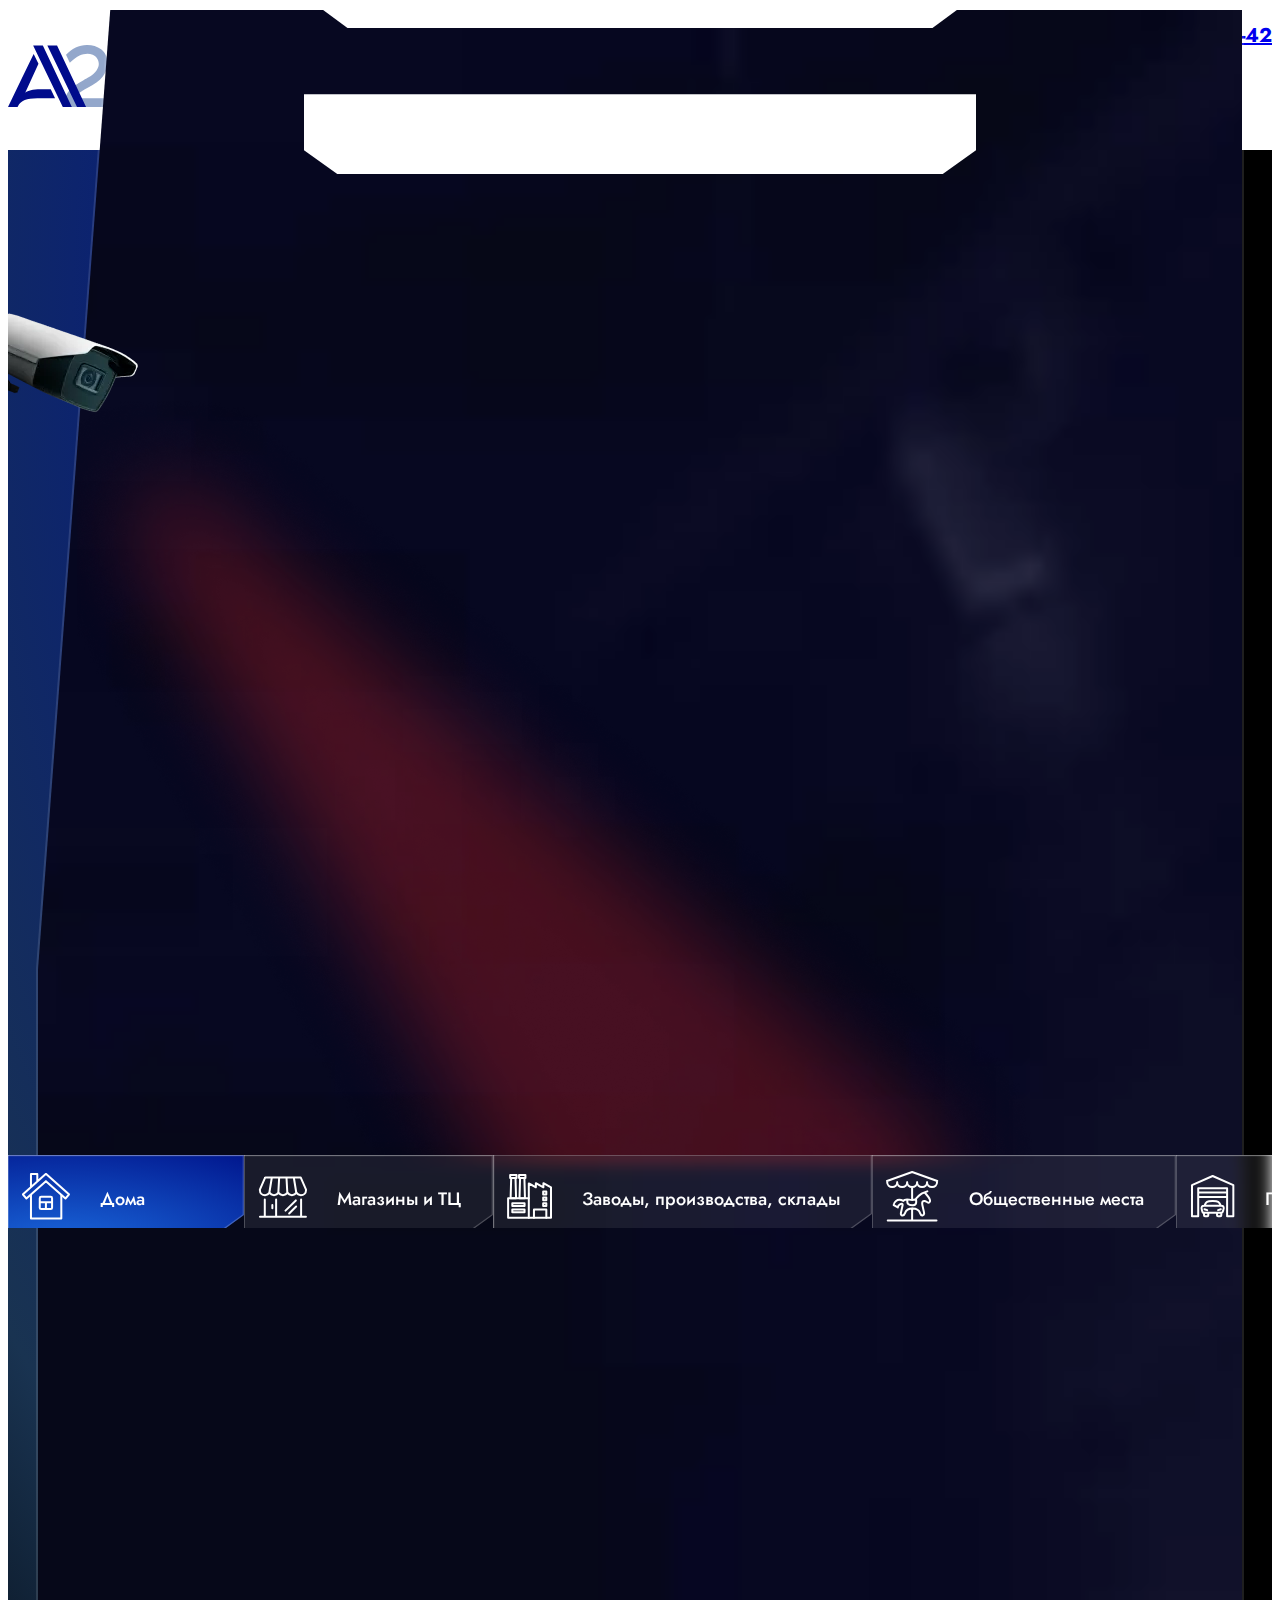
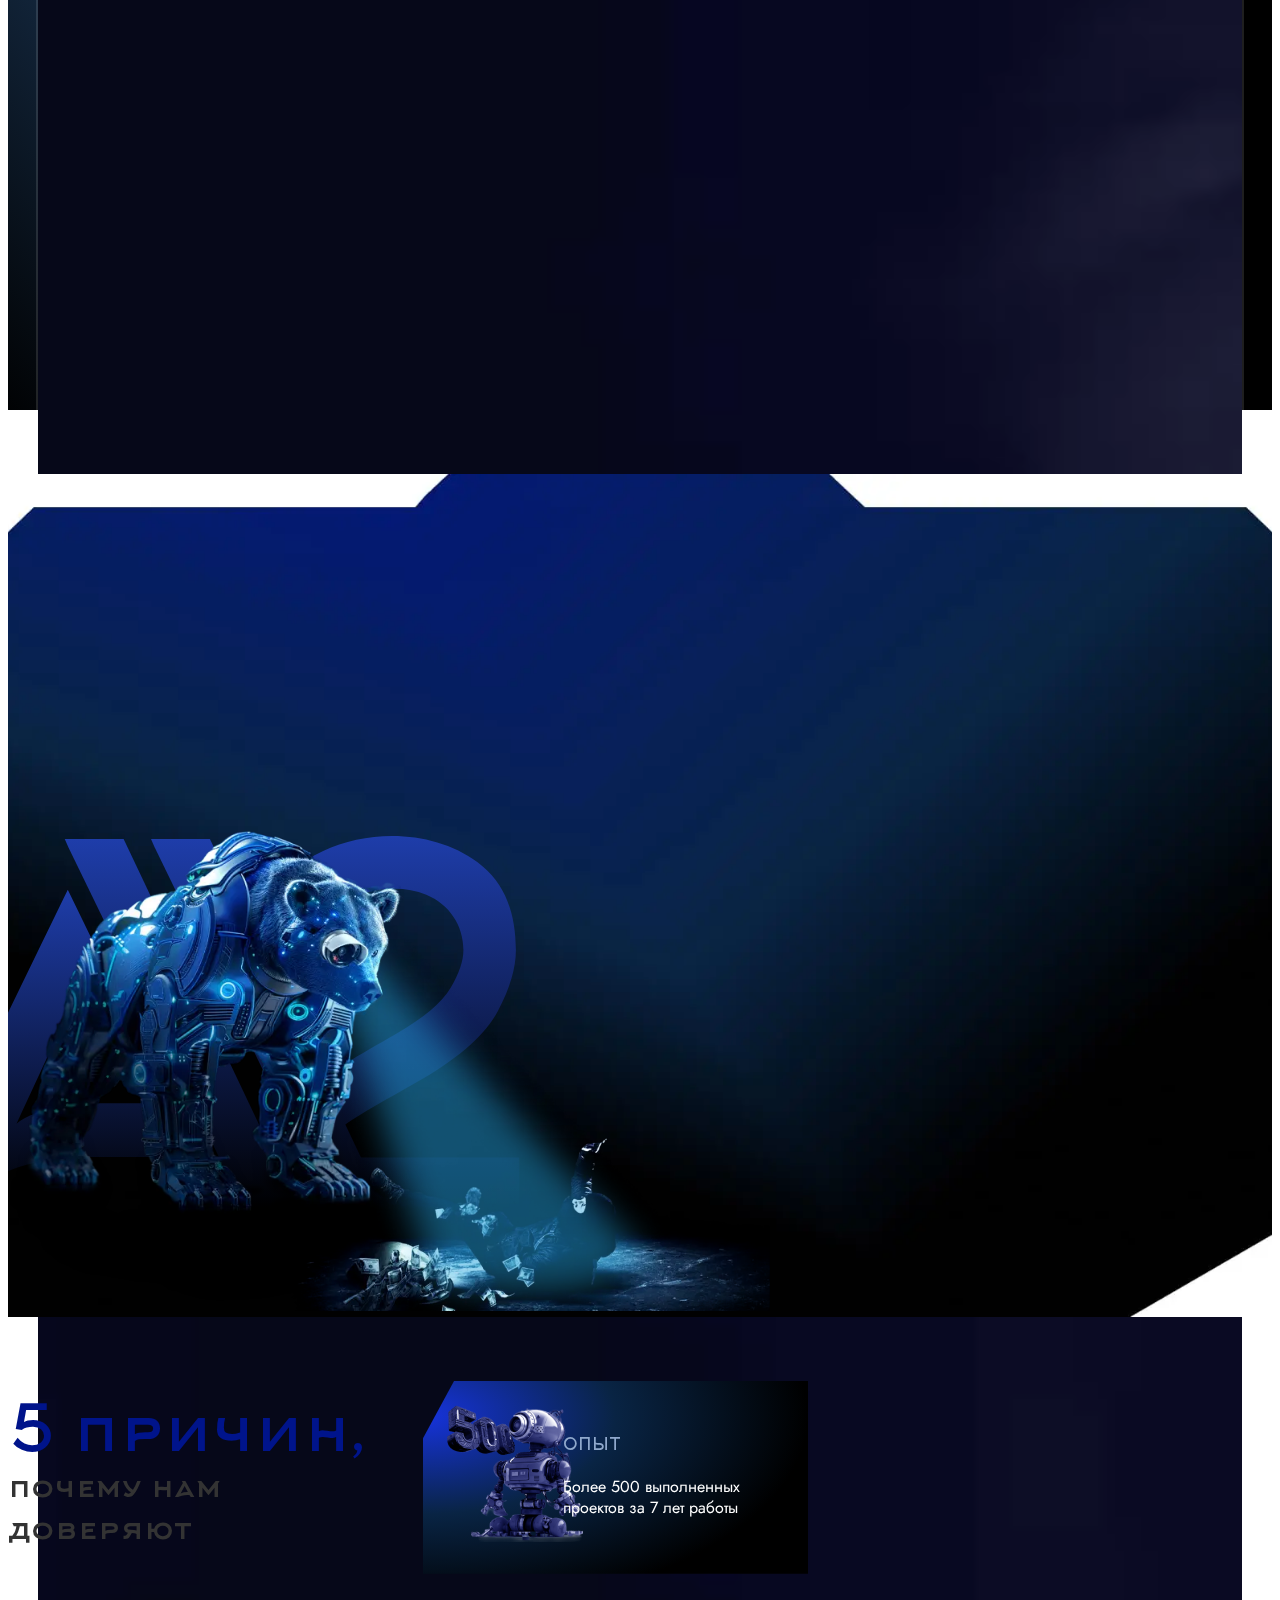
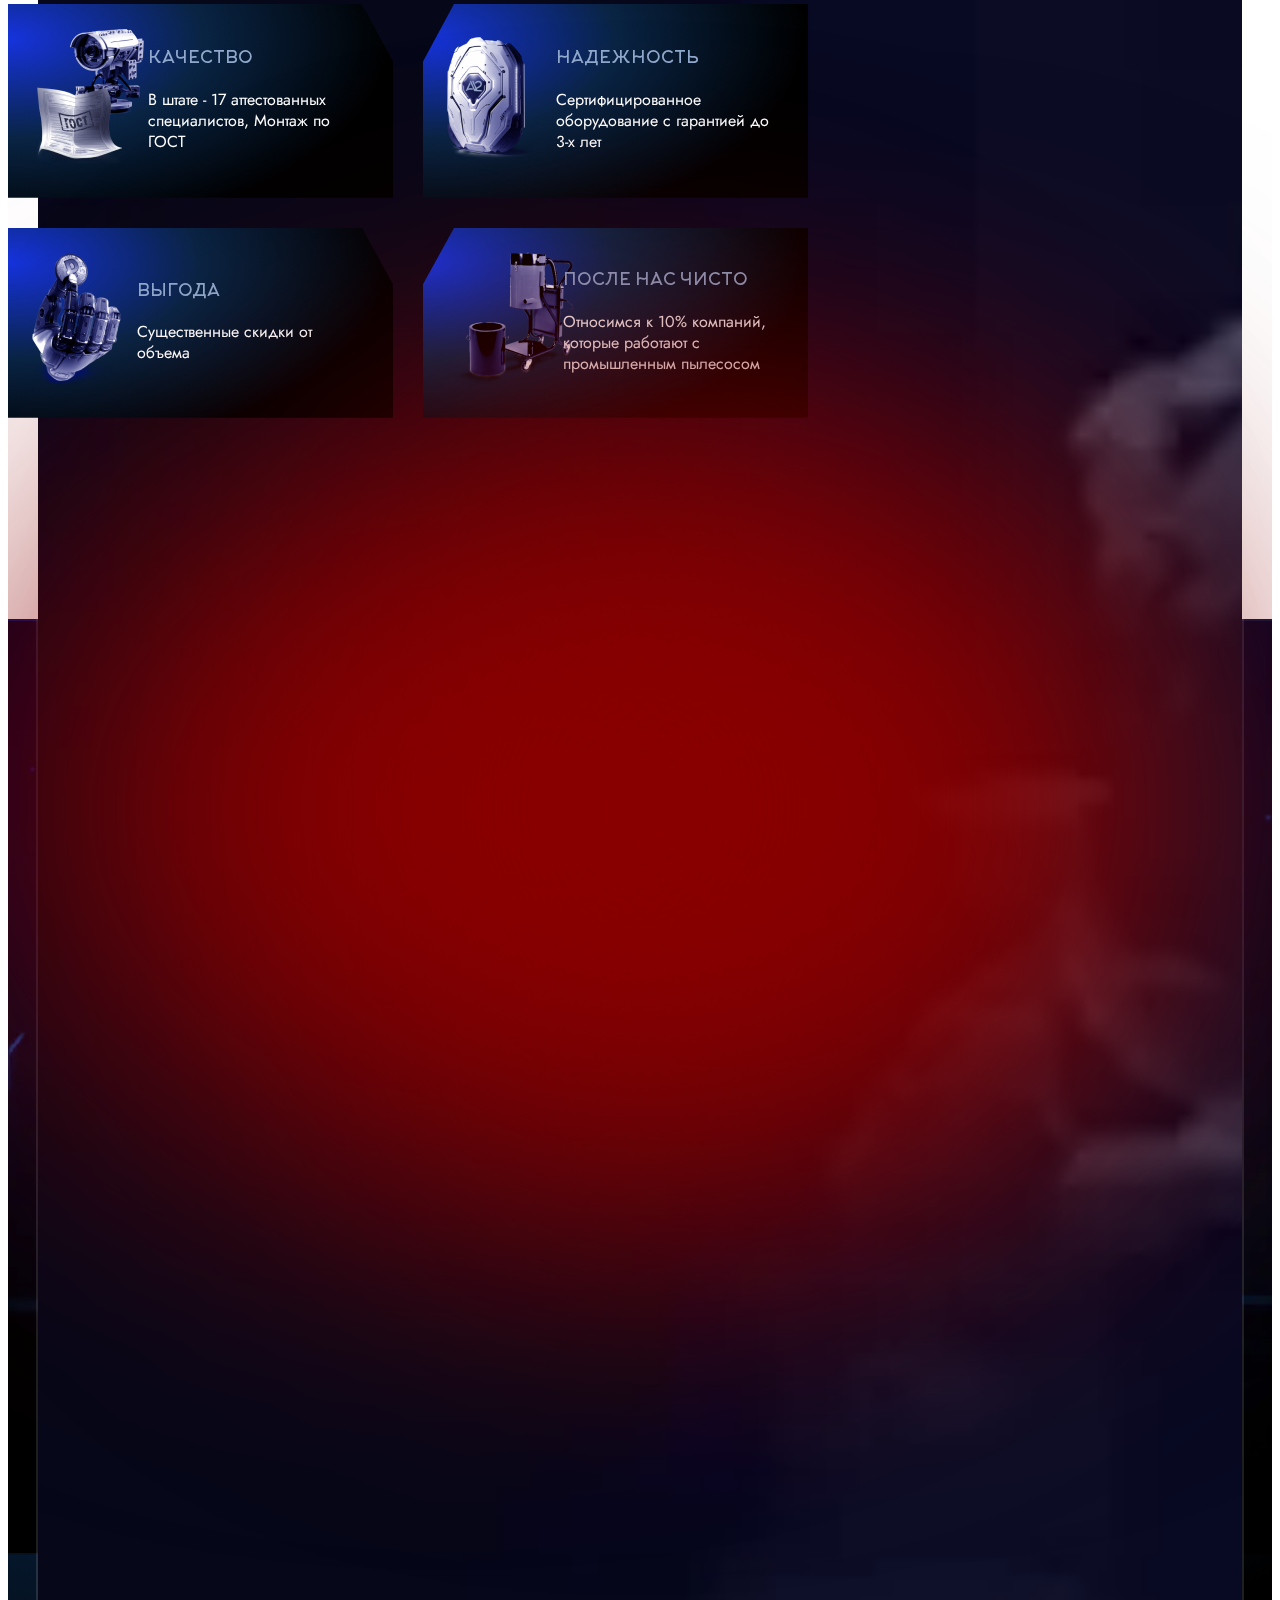
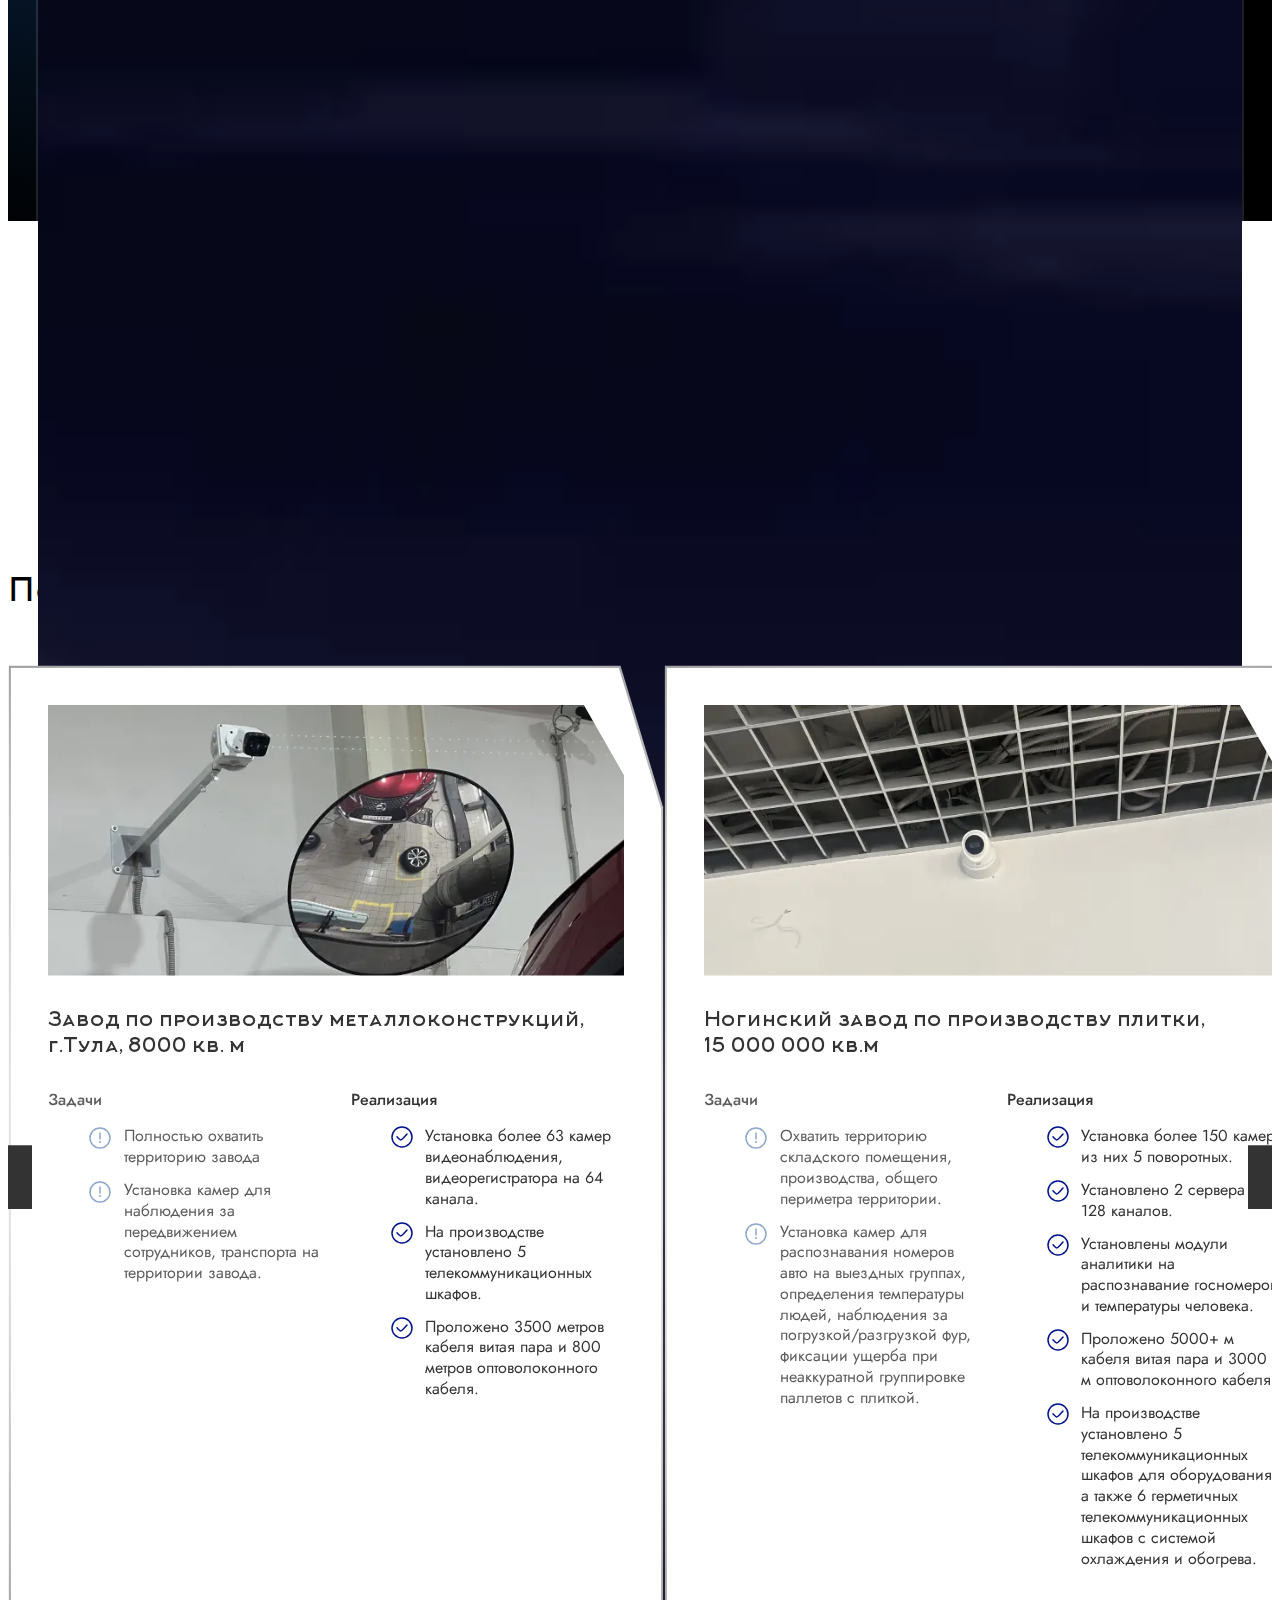
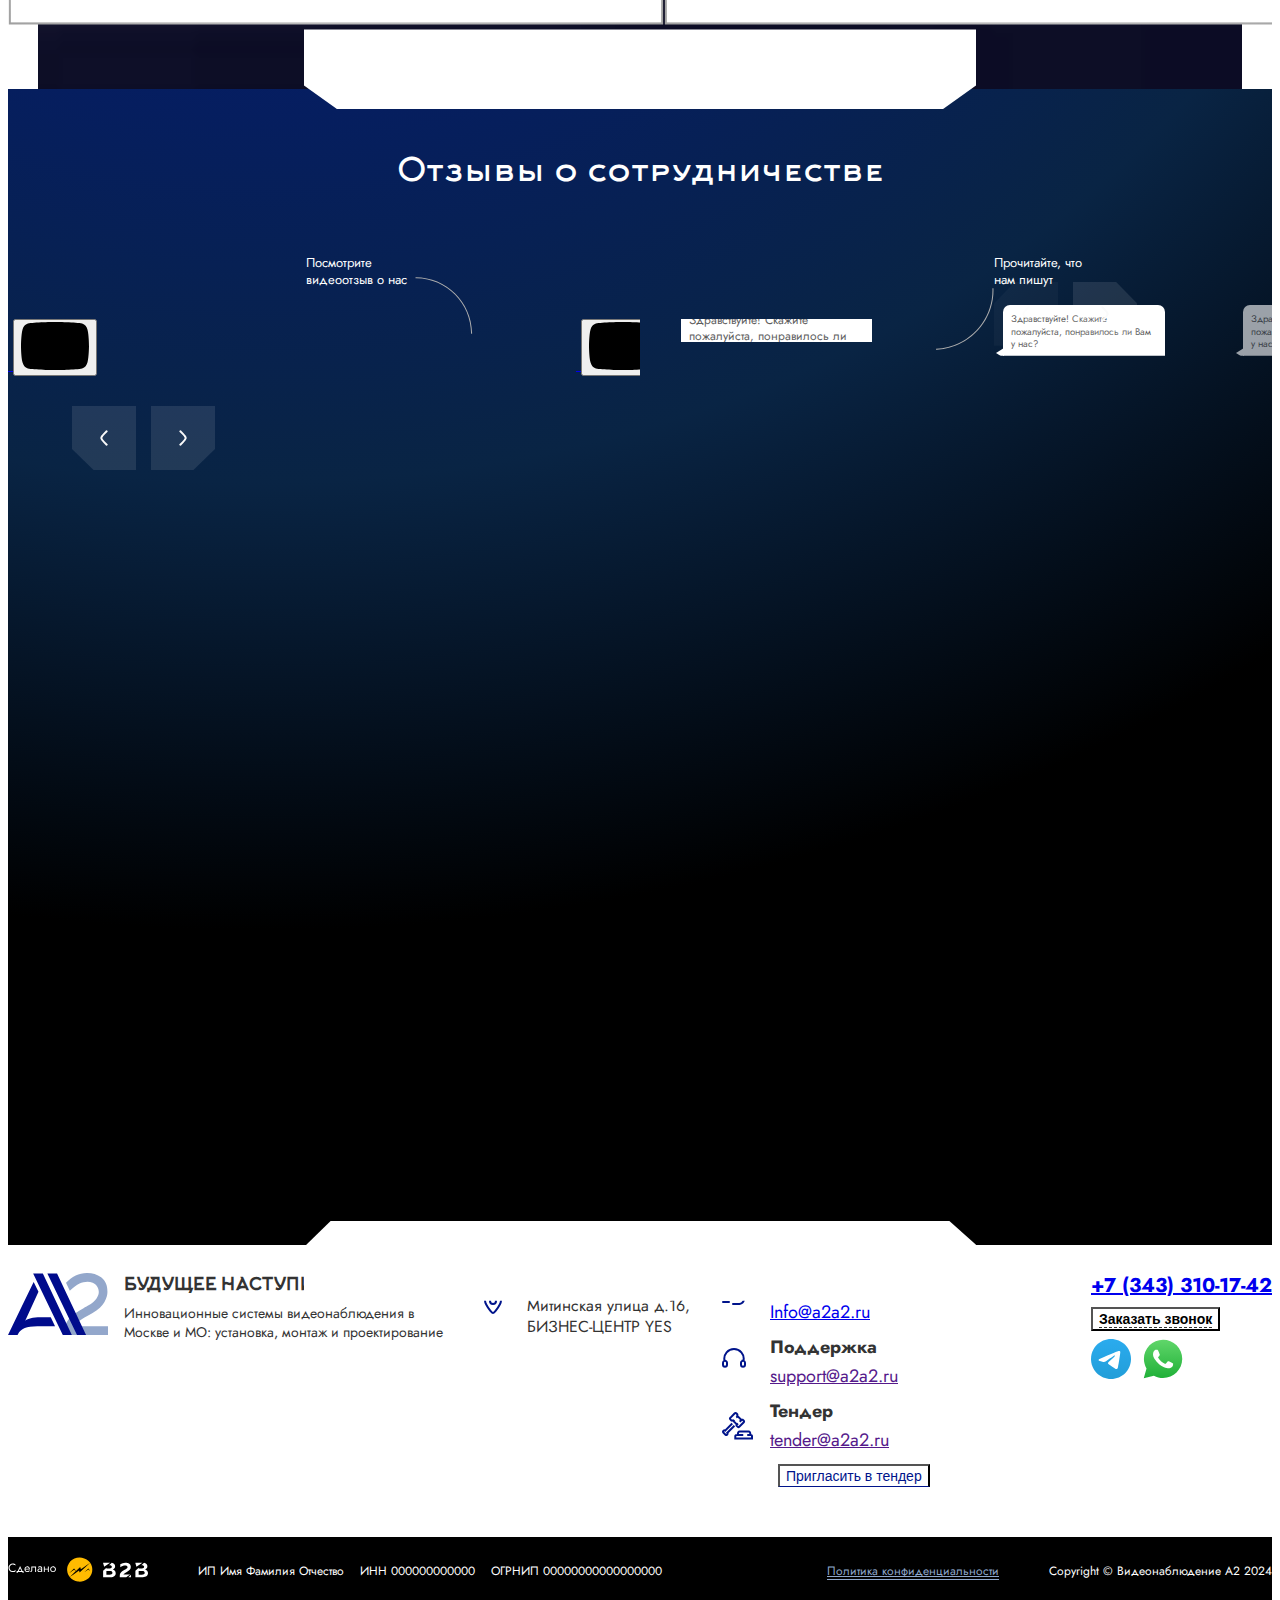
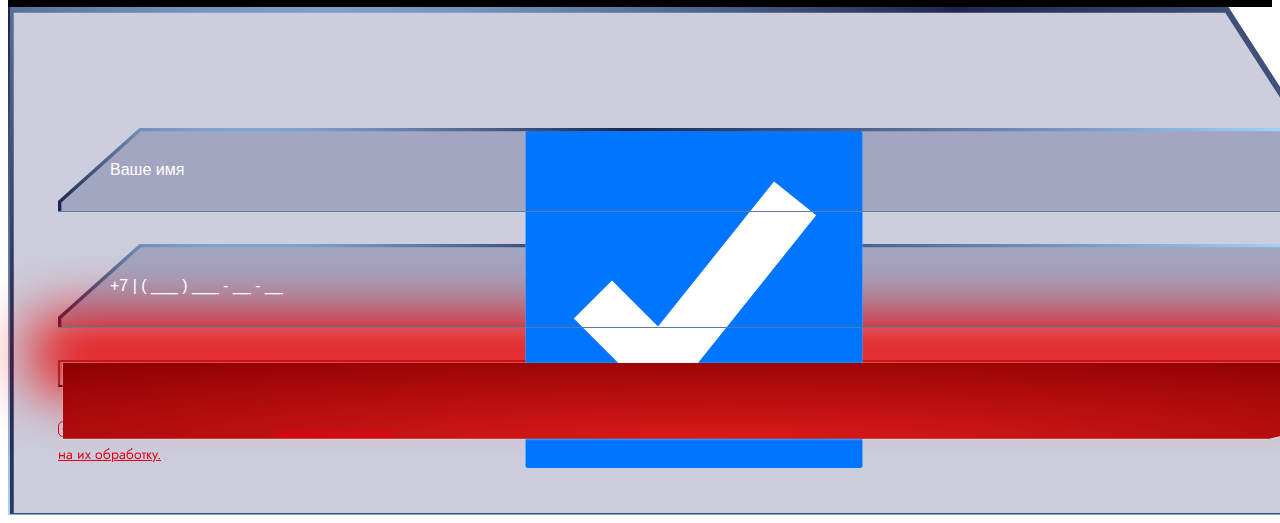
==== commit 784248c8: "comment4" ====
--- a/index.html
+++ b/index.html
@@ -881,6 +881,16 @@
 									</div>
 								</div>
 							</div>
+							<div class="swiper-button-prev">
+								<svg width="6" height="12" viewBox="0 0 6 12" fill="none" xmlns="http://www.w3.org/2000/svg">
+									<path d="M5 1L3.23703 2.74731C1.8311 4.14075 1.12813 4.83747 1.01989 5.68667C0.99337 5.89473 0.99337 6.10527 1.01989 6.31333C1.12813 7.16252 1.8311 7.85925 3.23703 9.25269L5 11" stroke="#FAFAFA" stroke-width="1.5" stroke-linecap="round"/>
+								</svg>
+							</div>
+							<div class="swiper-button-next">
+								<svg width="6" height="12" viewBox="0 0 6 12" fill="none" xmlns="http://www.w3.org/2000/svg">
+									<path d="M1 1L2.76297 2.74731C4.1689 4.14075 4.87187 4.83747 4.98011 5.68667C5.00663 5.89473 5.00663 6.10527 4.98011 6.31333C4.87187 7.16252 4.1689 7.85925 2.76297 9.25269L1 11" stroke="#FAFAFA" stroke-width="1.5" stroke-linecap="round"/>
+								</svg>
+							</div>
 						</div>
 					</div>
 				</div>
@@ -892,7 +902,7 @@
 							<h2>Отзывы о сотрудничестве</h2>
 						</div>
 					</div>
-					<div class="feedback__sliders">
+					<div class="feedback__wrap">
 						<div class="feedback__left">
 							<div class="feedback__slider-text">
 								<p>
@@ -1120,140 +1130,133 @@
 									</i>
 								</p>
 							</div>
-							<div class="feedback__slider2">
-								<div class="feedback__slider2-bg">
-									<img src="img/feedback-img.webp" alt="">
-								</div>
-								<div class="swiper mySwiper">
-									<div class="swiper-wrapper">
-										<div class="swiper-slide feedback-slide2">
-											<div class="feedback-slide2__img">
-												<img loading="lazy" src="img/feedback-img2.webp" alt="">
-											</div>
-											<div class="feedback-slide2__desc">
-												<div class="feedback-slide2__text">Здравствуйте! Скажите пожалуйста, понравилось ли Вам у нас?</div>
-												<div class="feedback-slide2__text feedback-slide2__text2">Здравствуйте! Вы оставили самые приятные впечатления! У вас очень замечательная атмосфера! Мои клиенты остались очень довольны!</div>
-												<div class="feedback-slide2__text">Спасибо! Приятно слышать))</div>
-												<div class="feedback-slide2__text">Здравствуйте! Скажите пожалуйста, понравилось ли Вам у нас?</div>
-												<div class="feedback-slide2__text feedback-slide2__text2">Здравствуйте! Вы оставили самые приятные впечатления! У вас очень замечательная атмосфера! Мои клиенты остались очень довольны!</div>
-												<div class="feedback-slide2__text">Спасибо! Приятно слышать))</div>
-											</div>
-										</div>
-										<div class="swiper-slide feedback-slide2">
-											<div class="feedback-slide2__img">
-												<img loading="lazy" src="img/feedback-img2.webp" alt="">
-											</div>
-											<div class="feedback-slide2__desc">
-												<div class="feedback-slide2__text">Здравствуйте! Скажите пожалуйста, понравилось ли Вам у нас?</div>
-												<div class="feedback-slide2__text feedback-slide2__text2">Здравствуйте! Вы оставили самые приятные впечатления! У вас очень замечательная атмосфера! Мои клиенты остались очень довольны!</div>
-												<div class="feedback-slide2__text">Спасибо! Приятно слышать))</div>
-												<div class="feedback-slide2__text">Здравствуйте! Скажите пожалуйста, понравилось ли Вам у нас?</div>
-												<div class="feedback-slide2__text feedback-slide2__text2">Здравствуйте! Вы оставили самые приятные впечатления! У вас очень замечательная атмосфера! Мои клиенты остались очень довольны!</div>
-												<div class="feedback-slide2__text">Спасибо! Приятно слышать))</div>
-											</div>
-										</div>
-										<div class="swiper-slide feedback-slide2">
-											<div class="feedback-slide2__img">
-												<img loading="lazy" src="img/feedback-img2.webp" alt="">
-											</div>
-											<div class="feedback-slide2__desc">
-												<div class="feedback-slide2__text">Здравствуйте! Скажите пожалуйста, понравилось ли Вам у нас?</div>
-												<div class="feedback-slide2__text feedback-slide2__text2">Здравствуйте! Вы оставили самые приятные впечатления! У вас очень замечательная атмосфера! Мои клиенты остались очень довольны!</div>
-												<div class="feedback-slide2__text">Спасибо! Приятно слышать))</div>
-												<div class="feedback-slide2__text">Здравствуйте! Скажите пожалуйста, понравилось ли Вам у нас?</div>
-												<div class="feedback-slide2__text feedback-slide2__text2">Здравствуйте! Вы оставили самые приятные впечатления! У вас очень замечательная атмосфера! Мои клиенты остались очень довольны!</div>
-												<div class="feedback-slide2__text">Спасибо! Приятно слышать))</div>
-											</div>
-										</div>
-										<div class="swiper-slide feedback-slide2">
-											<div class="feedback-slide2__img">
-												<img loading="lazy" src="img/feedback-img2.webp" alt="">
-											</div>
-											<div class="feedback-slide2__desc">
-												<div class="feedback-slide2__text">Здравствуйте! Скажите пожалуйста, понравилось ли Вам у нас?</div>
-												<div class="feedback-slide2__text feedback-slide2__text2">Здравствуйте! Вы оставили самые приятные впечатления! У вас очень замечательная атмосфера! Мои клиенты остались очень довольны!</div>
-												<div class="feedback-slide2__text">Спасибо! Приятно слышать))</div>
-												<div class="feedback-slide2__text">Здравствуйте! Скажите пожалуйста, понравилось ли Вам у нас?</div>
-												<div class="feedback-slide2__text feedback-slide2__text2">Здравствуйте! Вы оставили самые приятные впечатления! У вас очень замечательная атмосфера! Мои клиенты остались очень довольны!</div>
-												<div class="feedback-slide2__text">Спасибо! Приятно слышать))</div>
-											</div>
-										</div>
-										<div class="swiper-slide feedback-slide2">
-											<div class="feedback-slide2__img">
-												<img loading="lazy" src="img/feedback-img2.webp" alt="">
-											</div>
-											<div class="feedback-slide2__desc">
-												<div class="feedback-slide2__text">Здравствуйте! Скажите пожалуйста, понравилось ли Вам у нас?</div>
-												<div class="feedback-slide2__text feedback-slide2__text2">Здравствуйте! Вы оставили самые приятные впечатления! У вас очень замечательная атмосфера! Мои клиенты остались очень довольны!</div>
-												<div class="feedback-slide2__text">Спасибо! Приятно слышать))</div>
-												<div class="feedback-slide2__text">Здравствуйте! Скажите пожалуйста, понравилось ли Вам у нас?</div>
-												<div class="feedback-slide2__text feedback-slide2__text2">Здравствуйте! Вы оставили самые приятные впечатления! У вас очень замечательная атмосфера! Мои клиенты остались очень довольны!</div>
-												<div class="feedback-slide2__text">Спасибо! Приятно слышать))</div>
-											</div>
-										</div>
-										<div class="swiper-slide feedback-slide2">
-											<div class="feedback-slide2__img">
-												<img loading="lazy" src="img/feedback-img2.webp" alt="">
-											</div>
-											<div class="feedback-slide2__desc">
-												<div class="feedback-slide2__text">Здравствуйте! Скажите пожалуйста, понравилось ли Вам у нас?</div>
-												<div class="feedback-slide2__text feedback-slide2__text2">Здравствуйте! Вы оставили самые приятные впечатления! У вас очень замечательная атмосфера! Мои клиенты остались очень довольны!</div>
-												<div class="feedback-slide2__text">Спасибо! Приятно слышать))</div>
-												<div class="feedback-slide2__text">Здравствуйте! Скажите пожалуйста, понравилось ли Вам у нас?</div>
-												<div class="feedback-slide2__text feedback-slide2__text2">Здравствуйте! Вы оставили самые приятные впечатления! У вас очень замечательная атмосфера! Мои клиенты остались очень довольны!</div>
-												<div class="feedback-slide2__text">Спасибо! Приятно слышать))</div>
-											</div>
-										</div>
-										<div class="swiper-slide feedback-slide2">
-											<div class="feedback-slide2__img">
-												<img loading="lazy" src="img/feedback-img2.webp" alt="">
-											</div>
-											<div class="feedback-slide2__desc">
-												<div class="feedback-slide2__text">Здравствуйте! Скажите пожалуйста, понравилось ли Вам у нас?</div>
-												<div class="feedback-slide2__text feedback-slide2__text2">Здравствуйте! Вы оставили самые приятные впечатления! У вас очень замечательная атмосфера! Мои клиенты остались очень довольны!</div>
-												<div class="feedback-slide2__text">Спасибо! Приятно слышать))</div>
-												<div class="feedback-slide2__text">Здравствуйте! Скажите пожалуйста, понравилось ли Вам у нас?</div>
-												<div class="feedback-slide2__text feedback-slide2__text2">Здравствуйте! Вы оставили самые приятные впечатления! У вас очень замечательная атмосфера! Мои клиенты остались очень довольны!</div>
-												<div class="feedback-slide2__text">Спасибо! Приятно слышать))</div>
-											</div>
-										</div>
-										<div class="swiper-slide feedback-slide2">
-											<div class="feedback-slide2__img">
-												<img loading="lazy" src="img/feedback-img2.webp" alt="">
-											</div>
-											<div class="feedback-slide2__desc">
-												<div class="feedback-slide2__text">Здравствуйте! Скажите пожалуйста, понравилось ли Вам у нас?</div>
-												<div class="feedback-slide2__text feedback-slide2__text2">Здравствуйте! Вы оставили самые приятные впечатления! У вас очень замечательная атмосфера! Мои клиенты остались очень довольны!</div>
-												<div class="feedback-slide2__text">Спасибо! Приятно слышать))</div>
-												<div class="feedback-slide2__text">Здравствуйте! Скажите пожалуйста, понравилось ли Вам у нас?</div>
-												<div class="feedback-slide2__text feedback-slide2__text2">Здравствуйте! Вы оставили самые приятные впечатления! У вас очень замечательная атмосфера! Мои клиенты остались очень довольны!</div>
-												<div class="feedback-slide2__text">Спасибо! Приятно слышать))</div>
-											</div>
-										</div>
-										<div class="swiper-slide feedback-slide2">
-											<div class="feedback-slide2__img">
-												<img loading="lazy" src="img/feedback-img2.webp" alt="">
-											</div>
-											<div class="feedback-slide2__desc">
-												<div class="feedback-slide2__text">Здравствуйте! Скажите пожалуйста, понравилось ли Вам у нас?</div>
-												<div class="feedback-slide2__text feedback-slide2__text2">Здравствуйте! Вы оставили самые приятные впечатления! У вас очень замечательная атмосфера! Мои клиенты остались очень довольны!</div>
-												<div class="feedback-slide2__text">Спасибо! Приятно слышать))</div>
-												<div class="feedback-slide2__text">Здравствуйте! Скажите пожалуйста, понравилось ли Вам у нас?</div>
-												<div class="feedback-slide2__text feedback-slide2__text2">Здравствуйте! Вы оставили самые приятные впечатления! У вас очень замечательная атмосфера! Мои клиенты остались очень довольны!</div>
-												<div class="feedback-slide2__text">Спасибо! Приятно слышать))</div>
-											</div>
-										</div>
-										<div class="swiper-slide feedback-slide2">
-											<div class="feedback-slide2__img">
-												<img loading="lazy" src="img/feedback-img2.webp" alt="">
-											</div>
-											<div class="feedback-slide2__desc">
-												<div class="feedback-slide2__text">Здравствуйте! Скажите пожалуйста, понравилось ли Вам у нас?</div>
-												<div class="feedback-slide2__text feedback-slide2__text2">Здравствуйте! Вы оставили самые приятные впечатления! У вас очень замечательная атмосфера! Мои клиенты остались очень довольны!</div>
-												<div class="feedback-slide2__text">Спасибо! Приятно слышать))</div>
-												<div class="feedback-slide2__text">Здравствуйте! Скажите пожалуйста, понравилось ли Вам у нас?</div>
-												<div class="feedback-slide2__text feedback-slide2__text2">Здравствуйте! Вы оставили самые приятные впечатления! У вас очень замечательная атмосфера! Мои клиенты остались очень довольны!</div>
-												<div class="feedback-slide2__text">Спасибо! Приятно слышать))</div>
+							<div class="feedback__sliders">
+								<div class="feedback__slider2">
+									<div class="swiper mySwiper2">
+										<div class="swiper-wrapper">
+											<div class="swiper-slide feedback-slide2">
+												<div class="feedback-slide2__img">
+													<img loading="lazy" src="img/feedback-img.webp" alt="">
+												</div>
+												<div class="feedback-slide2__desc">
+													<div class="feedback-slide2__text">Здравствуйте! Скажите пожалуйста, понравилось ли Вам у нас?</div>
+													<div class="feedback-slide2__text feedback-slide2__text2">Здравствуйте! Вы оставили самые приятные впечатления! У вас очень замечательная атмосфера! Мои клиенты остались очень довольны!</div>
+													<div class="feedback-slide2__text">Спасибо! Приятно слышать))</div>
+													<div class="feedback-slide2__text">Здравствуйте! Скажите пожалуйста, понравилось ли Вам у нас?</div>
+													<div class="feedback-slide2__text feedback-slide2__text2">Здравствуйте! Вы оставили самые приятные впечатления! У вас очень замечательная атмосфера! Мои клиенты остались очень довольны!</div>
+													<div class="feedback-slide2__text">Спасибо! Приятно слышать))</div>
+												</div>
+											</div>
+											<div class="swiper-slide feedback-slide2">
+												<div class="feedback-slide2__img">
+													<img loading="lazy" src="img/feedback-img.webp" alt="">
+												</div>
+												<div class="feedback-slide2__desc">
+													<div class="feedback-slide2__text">Здравствуйте! Скажите пожалуйста, понравилось ли Вам у нас?</div>
+													<div class="feedback-slide2__text feedback-slide2__text2">Здравствуйте! Вы оставили самые приятные впечатления! У вас очень замечательная атмосфера! Мои клиенты остались очень довольны!</div>
+													<div class="feedback-slide2__text">Спасибо! Приятно слышать))</div>
+												</div>
+											</div>
+											<div class="swiper-slide feedback-slide2">
+												<div class="feedback-slide2__img">
+													<img loading="lazy" src="img/feedback-img.webp" alt="">
+												</div>
+												<div class="feedback-slide2__desc">
+													<div class="feedback-slide2__text">Здравствуйте! Скажите пожалуйста, понравилось ли Вам у нас?</div>
+													<div class="feedback-slide2__text feedback-slide2__text2">Здравствуйте! Вы оставили самые приятные впечатления! У вас очень замечательная атмосфера! Мои клиенты остались очень довольны!</div>
+													<div class="feedback-slide2__text">Спасибо! Приятно слышать))</div>
+													<div class="feedback-slide2__text">Здравствуйте! Скажите пожалуйста, понравилось ли Вам у нас?</div>
+													<div class="feedback-slide2__text feedback-slide2__text2">Здравствуйте! Вы оставили самые приятные впечатления! У вас очень замечательная атмосфера! Мои клиенты остались очень довольны!</div>
+													<div class="feedback-slide2__text">Спасибо! Приятно слышать))</div>
+												</div>
+											</div>
+											<div class="swiper-slide feedback-slide2">
+												<div class="feedback-slide2__img">
+													<img loading="lazy" src="img/feedback-img.webp" alt="">
+												</div>
+												<div class="feedback-slide2__desc">
+													<div class="feedback-slide2__text">Здравствуйте! Скажите пожалуйста, понравилось ли Вам у нас?</div>
+													<div class="feedback-slide2__text feedback-slide2__text2">Здравствуйте! Вы оставили самые приятные впечатления! У вас очень замечательная атмосфера! Мои клиенты остались очень довольны!</div>
+													<div class="feedback-slide2__text">Спасибо! Приятно слышать))</div>
+												</div>
+											</div>
+											<div class="swiper-slide feedback-slide2">
+												<div class="feedback-slide2__img">
+													<img loading="lazy" src="img/feedback-img.webp" alt="">
+												</div>
+												<div class="feedback-slide2__desc">
+													<div class="feedback-slide2__text">Здравствуйте! Скажите пожалуйста, понравилось ли Вам у нас?</div>
+													<div class="feedback-slide2__text feedback-slide2__text2">Здравствуйте! Вы оставили самые приятные впечатления! У вас очень замечательная атмосфера! Мои клиенты остались очень довольны!</div>
+													<div class="feedback-slide2__text">Спасибо! Приятно слышать))</div>
+													<div class="feedback-slide2__text">Здравствуйте! Скажите пожалуйста, понравилось ли Вам у нас?</div>
+													<div class="feedback-slide2__text feedback-slide2__text2">Здравствуйте! Вы оставили самые приятные впечатления! У вас очень замечательная атмосфера! Мои клиенты остались очень довольны!</div>
+													<div class="feedback-slide2__text">Спасибо! Приятно слышать))</div>
+												</div>
+											</div>
+										</div>
+									</div>
+								</div>
+								<div class="feedback__slider3">
+									<div class="swiper mySwiper3">
+										<div class="swiper-wrapper">
+											<div class="swiper-slide feedback-slide2">
+												<div class="feedback-slide2__img">
+													<img loading="lazy" src="img/feedback-img2.webp" alt="">
+												</div>
+												<div class="feedback-slide2__desc">
+													<div class="feedback-slide2__text">Здравствуйте! Скажите пожалуйста, понравилось ли Вам у нас?</div>
+													<div class="feedback-slide2__text feedback-slide2__text2">Здравствуйте! Вы оставили самые приятные впечатления! У вас очень замечательная атмосфера! Мои клиенты остались очень довольны!</div>
+													<div class="feedback-slide2__text">Спасибо! Приятно слышать))</div>
+													<div class="feedback-slide2__text">Здравствуйте! Скажите пожалуйста, понравилось ли Вам у нас?</div>
+													<div class="feedback-slide2__text feedback-slide2__text2">Здравствуйте! Вы оставили самые приятные впечатления! У вас очень замечательная атмосфера! Мои клиенты остались очень довольны!</div>
+													<div class="feedback-slide2__text">Спасибо! Приятно слышать))</div>
+												</div>
+											</div>
+											<div class="swiper-slide feedback-slide2">
+												<div class="feedback-slide2__img">
+													<img loading="lazy" src="img/feedback-img2.webp" alt="">
+												</div>
+												<div class="feedback-slide2__desc">
+													<div class="feedback-slide2__text">Здравствуйте! Скажите пожалуйста, понравилось ли Вам у нас?</div>
+													<div class="feedback-slide2__text feedback-slide2__text2">Здравствуйте! Вы оставили самые приятные впечатления! У вас очень замечательная атмосфера! Мои клиенты остались очень довольны!</div>
+													<div class="feedback-slide2__text">Спасибо! Приятно слышать))</div>
+												</div>
+											</div>
+											<div class="swiper-slide feedback-slide2">
+												<div class="feedback-slide2__img">
+													<img loading="lazy" src="img/feedback-img2.webp" alt="">
+												</div>
+												<div class="feedback-slide2__desc">
+													<div class="feedback-slide2__text">Здравствуйте! Скажите пожалуйста, понравилось ли Вам у нас?</div>
+													<div class="feedback-slide2__text feedback-slide2__text2">Здравствуйте! Вы оставили самые приятные впечатления! У вас очень замечательная атмосфера! Мои клиенты остались очень довольны!</div>
+													<div class="feedback-slide2__text">Спасибо! Приятно слышать))</div>
+													<div class="feedback-slide2__text">Здравствуйте! Скажите пожалуйста, понравилось ли Вам у нас?</div>
+													<div class="feedback-slide2__text feedback-slide2__text2">Здравствуйте! Вы оставили самые приятные впечатления! У вас очень замечательная атмосфера! Мои клиенты остались очень довольны!</div>
+													<div class="feedback-slide2__text">Спасибо! Приятно слышать))</div>
+												</div>
+											</div>
+											<div class="swiper-slide feedback-slide2">
+												<div class="feedback-slide2__img">
+													<img loading="lazy" src="img/feedback-img2.webp" alt="">
+												</div>
+												<div class="feedback-slide2__desc">
+													<div class="feedback-slide2__text">Здравствуйте! Скажите пожалуйста, понравилось ли Вам у нас?</div>
+													<div class="feedback-slide2__text feedback-slide2__text2">Здравствуйте! Вы оставили самые приятные впечатления! У вас очень замечательная атмосфера! Мои клиенты остались очень довольны!</div>
+													<div class="feedback-slide2__text">Спасибо! Приятно слышать))</div>
+												</div>
+											</div>
+											<div class="swiper-slide feedback-slide2">
+												<div class="feedback-slide2__img">
+													<img loading="lazy" src="img/feedback-img2.webp" alt="">
+												</div>
+												<div class="feedback-slide2__desc">
+													<div class="feedback-slide2__text">Здравствуйте! Скажите пожалуйста, понравилось ли Вам у нас?</div>
+													<div class="feedback-slide2__text feedback-slide2__text2">Здравствуйте! Вы оставили самые приятные впечатления! У вас очень замечательная атмосфера! Мои клиенты остались очень довольны!</div>
+													<div class="feedback-slide2__text">Спасибо! Приятно слышать))</div>
+													<div class="feedback-slide2__text">Здравствуйте! Скажите пожалуйста, понравилось ли Вам у нас?</div>
+													<div class="feedback-slide2__text feedback-slide2__text2">Здравствуйте! Вы оставили самые приятные впечатления! У вас очень замечательная атмосфера! Мои клиенты остались очень довольны!</div>
+													<div class="feedback-slide2__text">Спасибо! Приятно слышать))</div>
+												</div>
 											</div>
 										</div>
 									</div>
--- a/css/style.min.css
+++ b/css/style.min.css
@@ -1,2 +1,2 @@
-@import url(https://fonts.googleapis.com/css2?family=Jost:ital,wght@0,100..700;1,100..700&display=swap);@font-face{font-family:Arkhip;font-weight:400;src:url(../fonts/Arkhip.woff) format("woff")}@font-face{font-family:Arkhip;font-weight:400;src:url(../fonts/Arkhip.woff2) format("woff2")}html{font-size:max(16px*var(--coef_h),15px)}body{font-family:Jost,sans-serif;zoom:var(--zoom)}.fixed-body{overflow:hidden}.page-frame{position:relative;overflow:hidden}.container-fluid{max-width:1752px}h1,h2,h3,h4,h5,h6{font-family:Arkhip;font-weight:400}img{-o-object-fit:cover;object-fit:cover}#header{position:relative;color:#333;padding:.9375rem 0}#header:after{content:"";position:absolute;z-index:1;bottom:-1.5rem;left:50%;-webkit-transform:translate(-50%,0);-ms-transform:translate(-50%,0);transform:translate(-50%,0);width:42rem;height:5rem;background:#fff;-webkit-clip-path:polygon(0 0,100% 0,100% 30%,100% 70%,95% 100%,5% 100%,0 70%,0 30%);clip-path:polygon(0 0,100% 0,100% 30%,100% 70%,95% 100%,5% 100%,0 70%,0 30%);pointer-events:none}#header .container-fluid{z-index:2}#header .header__inner{display:-webkit-box;display:-ms-flexbox;display:flex;-webkit-box-pack:justify;-ms-flex-pack:justify;justify-content:space-between;-webkit-box-align:center;-ms-flex-align:center;align-items:center;gap:1.5rem}#header .header__left{display:-webkit-box;display:-ms-flexbox;display:flex;-webkit-box-align:center;-ms-flex-align:center;align-items:center;gap:1rem}#header .header__logo{width:7.5rem;-ms-flex-negative:0;flex-shrink:0}#header .header__logo img{width:100%}#header .header__text{max-width:23.125rem}#header .header__text strong{font-family:Arkhip;font-size:1.25rem;line-height:130%;text-transform:uppercase}#header .header__text p{font-size:1rem;line-height:130%;margin:.5rem 0 0}#header .header__right{-ms-flex-negative:0;flex-shrink:0;display:-webkit-box;display:-ms-flexbox;display:flex;gap:3.125rem}#header .header__wrap{display:-webkit-box;display:-ms-flexbox;display:flex;gap:3.5rem}#header .header__location{display:-webkit-box;display:-ms-flexbox;display:flex;gap:.875rem}#header .header__location:hover i{background:#00148b}#header .header__location:hover i svg path{stroke:#fff}#header .header__location i{width:2.25rem;height:2.25rem;-ms-flex-negative:0;flex-shrink:0;display:-webkit-box;display:-ms-flexbox;display:flex;-webkit-box-pack:center;-ms-flex-pack:center;justify-content:center;-webkit-box-align:center;-ms-flex-align:center;align-items:center;background:#fff;border-radius:50%}#header .header__location i svg{width:1.125rem;height:auto}#header .header__location p{font-size:1rem;line-height:130%;margin:0}#header .header__location p strong{display:block;font-size:1.125rem;font-weight:700;margin-bottom:.1875rem}#header .header__website{font-size:1.125rem;line-height:130%;border-bottom:.0625rem solid transparent}#header .header__website:hover{color:#00148b;border-color:#00148b}#header .header__btn{display:block;background:rgba(0,0,0,0);border-bottom:.0625rem solid #00148b;font-size:.875rem;line-height:130%;color:#00148b;margin-top:.3125rem}#header .header__btn:hover{border-color:#8fa8cc;color:#8fa8cc}#header .header__btn span{min-width:unset;padding:0}#header .header__socials{display:-webkit-box;display:-ms-flexbox;display:flex;-webkit-box-align:center;-ms-flex-align:center;align-items:center;gap:.75rem}#header .header__social{width:2.5rem}#header .header__social:hover{opacity:.7}#header .header__social img{width:100%}#header .header__phone{font-size:1.25rem;line-height:130%;font-weight:700}#header .header__phone:hover{color:#00148b}#header .header__btn2{display:block;background:rgba(0,0,0,0);margin-top:.5rem}#header .header__btn2:hover{color:#00148b}#header .header__btn2:hover span{border-color:#00148b}#header .header__btn2 span{min-width:unset;border-bottom:.0625rem dashed #333;font-size:.875rem;line-height:130%;font-weight:700;padding:0;-webkit-transition:.3s;-o-transition:.3s;transition:.3s}.burger{position:relative;z-index:15;width:2rem;height:1.5625rem;cursor:pointer;display:none}.burger span{position:absolute;left:0;width:100%;height:.1875rem;background:#333;border-radius:.1875rem;-webkit-transition:.5s;-o-transition:.5s;transition:.5s}.burger span:nth-child(1){top:0}.burger span:nth-child(2){top:50%;-webkit-transform:translate(0,-50%);-ms-transform:translate(0,-50%);transform:translate(0,-50%)}.burger span:nth-child(3){bottom:0}.burger--active span{background:#fff}.burger--active span:nth-child(1){-webkit-transform:rotate(-45deg);-ms-transform:rotate(-45deg);transform:rotate(-45deg);top:.6875rem}.burger--active span:nth-child(2){display:none}.burger--active span:nth-child(3){-webkit-transform:rotate(45deg);-ms-transform:rotate(45deg);transform:rotate(45deg);bottom:.65625rem}@media screen and (max-width:1500px){#header .header__right,#header .header__wrap{gap:2rem}}@media screen and (max-width:1300px){#header .header__logo{width:6.25rem}#header .header__text{max-width:20rem}#header .header__text strong{font-size:1rem}#header .header__text p{font-size:.875rem;margin-top:.5rem}#header .header__wrap:nth-child(2){-webkit-box-orient:vertical;-webkit-box-direction:normal;-ms-flex-direction:column;flex-direction:column;gap:.5rem}#header .header__socials{-webkit-box-ordinal-group:2;-ms-flex-order:1;order:1}}@media screen and (max-width:1023px){#header:after{bottom:-1.25rem;width:24rem}#header .header__right{position:fixed;z-index:10;top:0;left:0;width:100%;height:100%;-webkit-box-orient:vertical;-webkit-box-direction:normal;-ms-flex-direction:column;flex-direction:column;-webkit-box-align:center;-ms-flex-align:center;align-items:center;background:-o-radial-gradient(29% 8%,121.76% 103.77%,#00148b,#193351 68.447%,#000 100%);background:radial-gradient(121.76% 103.77% at 29% 8%,#00148b,#193351 68.447%,#000 100%);color:#fff;padding:6.25rem 1rem 3.125rem;opacity:0;pointer-events:none;-webkit-transition:.3s;-o-transition:.3s;transition:.3s}#header .header__right--active{opacity:1;pointer-events:auto}#header .header__wrap{-webkit-box-orient:vertical;-webkit-box-direction:normal;-ms-flex-direction:column;flex-direction:column;-webkit-box-align:center;-ms-flex-align:center;align-items:center}#header .header__location:hover i{background:#8fa8cc}#header .header__website:hover{color:#8fa8cc;border-color:#8fa8cc}#header .header__btn{color:#fff;border-color:#fff}#header .header__btn:hover,#header .header__phone:hover{color:#8fa8cc}#header .header__btn2{width:100%;color:#fff}#header .header__btn2:hover{color:#8fa8cc}#header .header__btn2:hover span{border-color:#8fa8cc}#header .header__btn2 span{display:inline-block;border-color:#fff}.burger{display:block}}@media screen and (max-width:768px){#header:after{-webkit-clip-path:polygon(0 0,100% 0,100% 30%,99% 75%,91% 100%,12% 100%,0 70%,0 30%);clip-path:polygon(0 0,100% 0,100% 30%,99% 75%,91% 100%,12% 100%,0 70%,0 30%)}}@media screen and (max-width:576px){#header{padding:.625rem 0}#header:after{height:calc(100% + .5rem)}#header .header__left{gap:.5rem}#header .header__logo{width:2.8125rem}#header .header__text strong{font-size:.625rem}#header .header__text p{font-size:.625rem;margin-top:0}#header .header__location{gap:.5rem}#header .header__location i{width:24px;height:24px}#header .header__location i svg{width:.75rem}#header .header__location p{font-size:.75rem}#header .header__location p strong{font-size:.875rem}#header .header__btn,#header .header__website{font-size:.75rem}#header .header__phone{font-size:.875rem}#header .header__btn2 span{font-size:.75rem}#header .header__social{width:2rem}.burger{width:1.25rem;height:1rem}.burger span{height:.125rem}.burger--active span:nth-child(1){top:.4375rem}.burger--active span:nth-child(3){bottom:.4375rem}}.section-group{background:-o-radial-gradient(29% 8%,121.76% 103.77%,#00148b,#193351 68.447%,#000 100%);background:radial-gradient(121.76% 103.77% at 29% 8%,#00148b,#193351 68.447%,#000 100%)}.main-section{color:#fff;overflow:hidden}.main-section:after{content:"";position:absolute;top:.125rem;left:50%;-webkit-transform:translate(-50%,0);-ms-transform:translate(-50%,0);transform:translate(-50%,0);width:calc(100% - 3.75rem);height:calc(100% - .25rem);background-image:url(../img/main-img.webp);background-repeat:no-repeat;background-position:center;background-size:cover;-webkit-clip-path:polygon(6% 0,100% 0,100% 90%,94% 100%,25% 100%,0 100%,0 12%);clip-path:polygon(6% 0,100% 0,100% 90%,94% 100%,25% 100%,0 100%,0 12%);pointer-events:none}.main-section:before{content:"";position:absolute;top:0;left:50%;-webkit-transform:translate(-50%,0);-ms-transform:translate(-50%,0);transform:translate(-50%,0);width:calc(100% - 3.5rem);height:calc(100% + .125rem);background:rgba(255,255,255,.12);-webkit-clip-path:polygon(6% 0,100% 0,100% 90%,94% 100%,25% 100%,0 100%,0 12%);clip-path:polygon(6% 0,100% 0,100% 90%,94% 100%,25% 100%,0 100%,0 12%);pointer-events:none}.main-section .container-fluid{z-index:3}.main-section__inner{position:relative;padding:3.75rem 0 7.5rem}.main-section__inner .main-section__img2{display:none}.main-section__top{display:-webkit-box;display:-ms-flexbox;display:flex;-webkit-box-pack:justify;-ms-flex-pack:justify;justify-content:space-between;-webkit-box-align:end;-ms-flex-align:end;align-items:flex-end;gap:1rem}.main-section h1{position:relative;font-size:6.25rem;line-height:105%;letter-spacing:.0625rem;text-transform:uppercase;margin:0}.main-section h1 i{position:absolute;top:-.75rem;left:20.5rem;width:5.3125rem}.main-section h1 i img{width:100%}.main-section h1 span{position:absolute;top:4.46rem;left:2.45rem;width:.875rem;height:.875rem;background:#e62331;border-radius:50%;-webkit-animation:2s linear infinite gif;animation:2s linear infinite gif}.main-section .rec{position:relative;display:-webkit-box;display:-ms-flexbox;display:flex;-webkit-box-align:center;-ms-flex-align:center;align-items:center;gap:1rem;padding-right:1.25rem;font-family:Arkhip;font-size:2rem;line-height:105%;text-transform:uppercase;color:#e62331}.main-section .rec:after{content:"";position:absolute;right:0;bottom:-1rem;width:.0625rem;height:9.0625rem;background:rgba(255,255,255,.45);pointer-events:none}.main-section .rec:before{content:"";position:absolute;right:0;bottom:8.0625rem;width:18.75rem;height:.0625rem;background:rgba(255,255,255,.45);pointer-events:none}.main-section .rec span{width:2.5rem;height:2.5rem;background:#e62331;border-radius:50%;margin-top:-.125rem;-webkit-animation:2s linear infinite gif;animation:2s linear infinite gif}.main-section__subtitle{max-width:65.9375rem;font-family:Arkhip;font-size:2.5rem;line-height:130%;letter-spacing:.0625rem;margin-top:.75rem}.main-section__subtitle span{color:#4f93f4}.main-section__items{max-width:56.25rem;display:grid;grid-template-columns:repeat(2,calc(50% - .625rem));gap:1.25rem;margin-top:3.125rem;margin-left:12.1875rem}.main-section__item{position:relative;display:-webkit-box;display:-ms-flexbox;display:flex;-webkit-box-align:center;-ms-flex-align:center;align-items:center;gap:.875rem;background-repeat:no-repeat;background-size:cover;padding:1.875rem}.main-section__item:nth-child(1){background-image:url(../img/main-item__bg.svg);background-position:right bottom}.main-section__item:nth-child(1) .line,.main-section__item:nth-child(1) .line2{top:0;left:0}.main-section__item:nth-child(2){background-image:url(../img/main-item__bg2.svg);background-position:left bottom}.main-section__item:nth-child(2) .line{top:0;left:0}.main-section__item:nth-child(2) .line2{top:0;right:0}.main-section__item:nth-child(3){background-image:url(../img/main-item__bg3.svg);background-position:right top}.main-section__item:nth-child(3) .line{left:0;bottom:0}.main-section__item:nth-child(3) .line2{top:0;left:0}.main-section__item:nth-child(4){background-image:url(../img/main-item__bg4.svg);background-position:left top}.main-section__item:nth-child(4) .line{left:0;bottom:0}.main-section__item:nth-child(4) .line2{top:0;right:0}.main-section__item-icon{position:relative;z-index:1;max-width:3rem}.main-section__item-text{position:relative;z-index:1;font-size:1rem;line-height:130%}.main-section__item-text strong{display:block;font-weight:600;color:#4f93f4}.main-section__item .line{position:absolute;width:100%;height:.0625rem;background:-webkit-gradient(linear,left bottom,left top,from(#a3d4ff),color-stop(97%,#1f264e));background:-o-linear-gradient(bottom,#a3d4ff 0,#1f264e 97%);background:linear-gradient(0deg,#a3d4ff 0,#1f264e 97%);pointer-events:none}.main-section__item .line2{position:absolute;height:100%;width:.0625rem;background:-webkit-gradient(linear,left bottom,left top,from(#a3d4ff),color-stop(97%,#1f264e));background:-o-linear-gradient(bottom,#a3d4ff 0,#1f264e 97%);background:linear-gradient(0deg,#a3d4ff 0,#1f264e 97%);pointer-events:none}.main-section__group{display:-webkit-box;display:-ms-flexbox;display:flex;gap:.75rem;margin:2rem 0 0 18.4375rem}.main-section__socials{display:-webkit-box;display:-ms-flexbox;display:flex;gap:.75rem}.main-section__social{width:2.5rem}.main-section__social:hover{opacity:.7}.main-section__social img{width:100%}.main-section__info{position:relative;display:inline-block;font-size:1.125rem;line-height:130%;padding:.875rem 2.5rem .75rem 4rem;margin:2.5rem 0 0 36.5625rem}.main-section__info:after{content:"";position:absolute;top:0;left:0;width:100%;height:100%;background:rgba(255,255,255,.08);-webkit-backdrop-filter:blur(.5rem);backdrop-filter:blur(.5rem);-webkit-clip-path:polygon(92.306% 98.769%,.336% 98.769%,6.942% 70.105%,6.985% 69.915%,6.985% 69.62%,6.985% 39.512%,14.878% .633%,99.661% .633%,99.661% 68.086%,92.306% 98.769%);clip-path:polygon(92.306% 98.769%,.336% 98.769%,6.942% 70.105%,6.985% 69.915%,6.985% 69.62%,6.985% 39.512%,14.878% .633%,99.661% .633%,99.661% 68.086%,92.306% 98.769%);pointer-events:none}.main-section__info strong{position:relative;z-index:1;display:block;font-weight:700;color:#4f93f4}.main-section__info span{position:relative;z-index:1}.main-section__img{position:absolute;z-index:4;right:3.5rem;bottom:.125rem;pointer-events:none}.main-section__img img:nth-child(1){width:39.4vw;max-width:47.25rem}.main-section__img img:nth-child(2){position:absolute;left:5.2rem;bottom:4.375rem;width:36.5vw;max-width:43.75rem}.main-section__img2{position:absolute;z-index:3;left:11.125rem;bottom:.125rem;max-width:23.4375rem}.main-section__img2 img{width:100%}.main-section__img3{position:absolute;z-index:1;top:11.5625rem;left:0;pointer-events:none}.main-section__img3 img:nth-child(1){max-width:8.3125rem;width:100%}.main-section__img3 img:nth-child(2){position:absolute;z-index:1;top:5rem;left:4.3125rem;max-width:60.625rem;max-height:unset}.main-section__img4{display:none}.services{color:#fff;padding:10rem 0 6.25rem}.services:after{content:"";position:absolute;top:50%;left:35%;-webkit-transform:translate(-50%,-50%);-ms-transform:translate(-50%,-50%);transform:translate(-50%,-50%);width:55.25rem;height:40rem;background:#8b0000;border-radius:50%;-webkit-filter:blur(12rem);filter:blur(12rem);pointer-events:none}.services h2{max-width:81.25rem;text-align:center;margin:0 auto}.services__tabs{margin-top:3.125rem}.services .swiper-wrapper{-webkit-box-align:stretch;-ms-flex-align:stretch;align-items:stretch}.services .swiper-slide{width:auto!important;height:auto}.services__tab{position:relative;min-width:11.875rem;height:100%;display:-webkit-box;display:-ms-flexbox;display:flex;-webkit-box-align:center;-ms-flex-align:center;align-items:center;gap:1.875rem;padding:.5rem 2rem .5rem .875rem;cursor:pointer;-webkit-transition:.3s;-o-transition:.3s;transition:.3s}.services__tab:after{content:"";position:absolute;top:0;right:0;width:100%;height:100%;background-image:url(../img/services__tab-bg.svg);background-repeat:no-repeat;background-position:right bottom;background-size:cover;-webkit-backdrop-filter:blur(.5rem);backdrop-filter:blur(.5rem);pointer-events:none}.services__tab--active:after,.services__tab:hover:after{background-image:url(../img/services__tab-bg2.svg)}.services__tab i{position:relative;z-index:1;max-width:3.3125rem;-ms-flex-negative:0;flex-shrink:0}.services__tab p{position:relative;z-index:1;font-size:1.125rem;line-height:130%;font-weight:500;margin:0}.services__tab .line{position:absolute;z-index:1;top:0;left:0;width:100%;height:.0625rem;background:rgba(255,255,255,.22);pointer-events:none}.services__tab .line2{position:absolute;z-index:1;top:0;left:0;width:.0625rem;height:100%;background:rgba(255,255,255,.22);pointer-events:none}.services__wrap{display:-webkit-box;display:-ms-flexbox;display:flex;-webkit-box-pack:justify;-ms-flex-pack:justify;justify-content:space-between;gap:12rem;margin-top:2rem}.services__left{max-width:26.25rem}.services__right{position:relative;z-index:1;max-width:45.9375rem;margin-right:6.875rem}.services ul{position:relative;display:-webkit-box;display:-ms-flexbox;display:flex;-webkit-box-orient:vertical;-webkit-box-direction:normal;-ms-flex-direction:column;flex-direction:column;gap:1.875rem;padding:2.5rem 1.5rem 2.5rem 2.5rem}.services ul:after{content:"";position:absolute;top:0;left:0;width:100%;height:100%;-webkit-clip-path:polygon(15.357% 0,0 12.793%,0 100%,95.036% 100%,100% 94.868%,100% 0,15.357% 0);clip-path:polygon(15.357% 0,0 12.793%,0 100%,95.036% 100%,100% 94.868%,100% 0,15.357% 0);background:rgba(255,255,255,.22);pointer-events:none}.services ul:before{content:"";position:absolute;z-index:1;top:50%;left:50%;-webkit-transform:translate(-50%,-50%);-ms-transform:translate(-50%,-50%);transform:translate(-50%,-50%);width:calc(100% - .125rem);height:calc(100% - .125rem);-webkit-clip-path:polygon(15.357% 0,0 12.793%,0 100%,95.036% 100%,100% 94.868%,100% 0,15.357% 0);clip-path:polygon(15.357% 0,0 12.793%,0 100%,95.036% 100%,100% 94.868%,100% 0,15.357% 0);background:#00148b;-webkit-backdrop-filter:blur(1.875rem);backdrop-filter:blur(1.875rem);pointer-events:none}.services ul li{position:relative;z-index:2;display:-webkit-box;display:-ms-flexbox;display:flex;gap:.875rem}.services ul li i{width:2.9375rem;-ms-flex-negative:0;flex-shrink:0}.services ul li p{font-size:1.125rem;line-height:130%;font-weight:600;margin:0}.services .rec{position:absolute;top:2.125rem;right:2.125rem;display:-webkit-box;display:-ms-flexbox;display:flex;-webkit-box-align:center;-ms-flex-align:center;align-items:center;gap:1rem;padding-right:1.25rem;font-family:Arkhip;font-size:1.5rem;line-height:105%;text-transform:uppercase;color:#e62331}.services .rec:after{content:"";position:absolute;top:-.875rem;right:0;width:.0625rem;height:6.25rem;background:rgba(255,255,255,.45);pointer-events:none}.services .rec:before{content:"";position:absolute;top:-.875rem;right:0;width:12.5rem;height:.0625rem;background:rgba(255,255,255,.45);pointer-events:none}.services .rec span{width:2rem;height:2rem;background:#e62331;border-radius:50%;-webkit-animation:2s linear infinite gif;animation:2s linear infinite gif}.services__img img{width:100%}.services__img2{position:absolute;top:-.375rem;right:calc(100% - 4rem);max-width:27rem;width:23vw;pointer-events:none}.services__img2 img{width:100%}.services__wrap2{position:relative;z-index:2;display:-webkit-box;display:-ms-flexbox;display:flex;-webkit-box-align:stretch;-ms-flex-align:stretch;align-items:stretch;margin-top:12.375rem}.services__subtitle{position:relative;max-width:37.5rem;font-family:Arkhip;font-size:1.75rem;line-height:130%;padding:1.875rem}.services__subtitle:after{content:"";position:absolute;top:0;left:0;width:100%;height:100%;background:rgba(255,255,255,.08);-webkit-backdrop-filter:blur(.5rem);backdrop-filter:blur(.5rem);-webkit-clip-path:polygon(100% 0,0 0,0 71.739%,3.103% 100%,95.167% 100%,95.167% 28.261%,100% 0);clip-path:polygon(100% 0,0 0,0 71.739%,3.103% 100%,95.167% 100%,95.167% 28.261%,100% 0);pointer-events:none}.services__subtitle span{position:relative;z-index:1}.services__group{position:relative;display:-webkit-box;display:-ms-flexbox;display:flex;-webkit-box-align:center;-ms-flex-align:center;align-items:center;gap:2rem;padding:1.875rem 3.75rem}.services__group:after{content:"";position:absolute;top:0;left:0;width:100%;height:100%;background:rgba(255,255,255,.08);-webkit-backdrop-filter:blur(.5rem);backdrop-filter:blur(.5rem);-webkit-clip-path:polygon(3.205% 0,100% 0,100% 71.739%,98.077% 100%,0 100%,0 28.261%,3.205% 0);clip-path:polygon(3.205% 0,100% 0,100% 71.739%,98.077% 100%,0 100%,0 28.261%,3.205% 0);pointer-events:none}.services__info{position:relative;z-index:1;font-size:1.125rem;line-height:130%;font-weight:700;color:#8fa8cc}.services__info span{display:block;color:#fff}.services__btn{position:relative;z-index:1}.price{color:#fff;padding:6.25rem 0}.price__inner{position:relative;display:-webkit-box;display:-ms-flexbox;display:flex;-webkit-box-pack:justify;-ms-flex-pack:justify;justify-content:space-between;gap:2rem;background-image:url(../img/price-bg.webp);background-repeat:no-repeat;background-position:top;background-size:cover;padding:6.25rem 6.25rem 15.625rem;overflow:hidden}.price__inner:after{content:"";position:absolute;z-index:3;right:-2rem;bottom:-3rem;-webkit-transform:rotate(55deg);-ms-transform:rotate(55deg);transform:rotate(55deg);width:5rem;height:5rem;background:#fff;pointer-events:none}.price__left{max-width:43.4375rem}.price__left p{font-family:Arkhip;font-size:1.75rem;line-height:130%;margin:2rem 0 0}.price__right{position:relative;z-index:2;max-width:35.3125rem;width:100%;margin-top:9.375rem}.price h2 .text_color{color:#4f93f4}.price__img{position:absolute;z-index:3;left:45%;bottom:0;-webkit-transform:translate(-50%,0);-ms-transform:translate(-50%,0);transform:translate(-50%,0);max-width:52.1875rem;width:100%;pointer-events:none}.price__img img{width:100%}.price__img2{position:absolute;left:32%;bottom:6.25rem;-webkit-transform:translate(-50%,0);-ms-transform:translate(-50%,0);transform:translate(-50%,0);max-width:48.625rem;width:100%;pointer-events:none}.price__img2 img{width:100%}.price__img3{position:absolute;z-index:2;left:55%;bottom:0;-webkit-transform:translate(-50%,0);-ms-transform:translate(-50%,0);transform:translate(-50%,0);max-width:48.125rem;width:100%;pointer-events:none}.price__img3 img{width:100%}.quiz{width:100%;min-height:31.5625rem;display:-webkit-box;display:-ms-flexbox;display:flex;-webkit-box-orient:vertical;-webkit-box-direction:normal;-ms-flex-direction:column;flex-direction:column;-webkit-box-pack:justify;-ms-flex-pack:justify;justify-content:space-between;background:rgba(255,255,255,.08);border:1px solid rgba(255,255,255,.22);-webkit-backdrop-filter:blur(1.875rem);backdrop-filter:blur(1.875rem);padding:3.125rem 3.75rem}.quiz-step{position:absolute;top:0;left:0;opacity:0;pointer-events:none}.quiz-step--active{position:static;opacity:1;pointer-events:auto}.quiz-title{text-align:center;font-size:1.875rem;line-height:130%;font-weight:500}.quiz-checkboxes{display:grid;grid-template-columns:repeat(2,calc(50% - .46875rem));gap:.9375rem;margin-top:2rem}.quiz-checkbox{position:relative;padding:.75rem .75rem .75rem 1.25rem}.quiz-checkbox:after{content:"";position:absolute;top:0;left:0;width:100%;height:100%;background-image:url(../img/quiz-checkbox__bg.svg);background-repeat:no-repeat;background-position:right bottom;background-size:cover;pointer-events:none}.quiz-checkbox .line{position:absolute;top:0;left:0;width:calc(100% - .125rem);height:.0625rem;background:rgba(255,255,255,.28);pointer-events:none}.quiz-checkbox .line2{position:absolute;top:0;left:0;width:.0625rem;height:100%;background:rgba(255,255,255,.28);pointer-events:none}.quiz-checkbox input{position:absolute;z-index:2;top:0;left:0;width:100%;height:100%;margin:0;opacity:0;cursor:pointer}.quiz-checkbox input:checked~label:after{background:#229ed9;border-color:transparent}.quiz-checkbox label{position:relative;font-size:.875rem;line-height:130%;font-weight:500;padding-left:2.75rem}.quiz-checkbox label:after{content:"";position:absolute;top:0;left:0;width:1.25rem;height:1.25rem;border:.0625rem solid rgba(255,255,255,.28);border-radius:50%}.quiz-input{max-width:13.4375rem;margin-top:2rem}.quiz-input input{width:100%;background:rgba(0,0,0,0);border:none;border-bottom:.0625rem solid rgba(255,255,255,.28);font-size:.875rem;line-height:130%;color:#fff}.quiz-input input::-webkit-input-placeholder{color:rgba(255,255,255,.5)}.quiz-input input::-moz-placeholder{color:rgba(255,255,255,.5)}.quiz-input input:-ms-input-placeholder{color:rgba(255,255,255,.5)}.quiz-input input::-ms-input-placeholder{color:rgba(255,255,255,.5)}.quiz-input input::placeholder{color:rgba(255,255,255,.5)}.quiz-input input[type=number]::-webkit-inner-spin-button,.quiz-input input[type=number]::-webkit-outer-spin-button{-webkit-appearance:none}.quiz-input input[type=number],.quiz-input input[type=number]:focus,.quiz-input input[type=number]:hover{-webkit-appearance:none;appearance:none;-moz-appearance:textfield}.quiz-nav{margin-top:2rem}.quiz__question-nav{display:-webkit-box;display:-ms-flexbox;display:flex;-webkit-box-align:center;-ms-flex-align:center;align-items:center;gap:1.25rem}.quiz__question-number{font-size:1rem;line-height:105%}.quiz .percent{font-size:1rem;line-height:105%;color:#8fa8cc}.quiz .progress-bar{position:relative;width:100%;height:.5rem;background:rgba(255,255,255,.2);margin-top:2rem}.quiz .progress-bar span{position:absolute;top:0;left:0;width:0;height:100%;background:-o-linear-gradient(333.94deg,#229ed9 -2.775%,#00148b 89.034%);background:linear-gradient(116.06deg,#229ed9 -2.775%,#00148b 89.034%);-webkit-transition:.3s;-o-transition:.3s;transition:.3s}.quiz-btns{display:-webkit-box;display:-ms-flexbox;display:flex;-webkit-box-pack:justify;-ms-flex-pack:justify;justify-content:space-between;-webkit-box-align:stretch;-ms-flex-align:stretch;align-items:stretch;gap:.625rem;margin-top:2rem}.quiz-prev{width:3.75rem;height:3.75rem;-ms-flex-negative:0;flex-shrink:0;background:rgba(255,255,255,.1);-webkit-clip-path:polygon(26% 0,100% 0,100% 100%,0 100%,0 26%);clip-path:polygon(26% 0,100% 0,100% 100%,0 100%,0 26%);pointer-events:none}.quiz-prev--active{pointer-events:auto}.quiz-form__btn,.quiz-next{width:100%;max-width:17.625rem;-webkit-box-flex:1;-ms-flex-positive:1;flex-grow:1}.quiz-form__btn:after,.quiz-next:after{content:"";position:absolute;z-index:2;top:50%;right:1.5rem;-webkit-transform:translate(0,-50%);-ms-transform:translate(0,-50%);transform:translate(0,-50%);width:.75rem;height:.75rem;background-image:url(../img/arrow.svg);background-repeat:no-repeat;background-position:center;background-size:contain}.quiz-form__btn span,.quiz-next span{min-width:unset!important;padding:1.25rem 2.5rem 1.25rem 1.5rem!important}.quiz-form__btn,.quiz-form__btn:after{display:none}.quiz-form__btn--active{display:block}.quiz .remove{display:none}.quiz .quiz-error{display:none;font-size:1rem;line-height:130%;color:#e62331;margin-top:.625rem}.quiz .quiz-error--active{display:block}.advantages{z-index:1;background:#fff;padding:0 0 6.25rem}.advantages__items{max-width:63.625rem;display:grid;grid-template-columns:repeat(2,calc(50% - .9375rem));gap:1.875rem}.advantages h2{font-size:2.25rem;color:#333}.advantages h2 .text_color{display:block;font-size:5rem;line-height:105%;color:#00148b}.advantages__item{position:relative;display:-webkit-box;display:-ms-flexbox;display:flex;-webkit-box-align:center;-ms-flex-align:center;align-items:center;gap:1.25rem;background:-o-radial-gradient(0 18%,261.9% 101.98%,#1633dd,#092444 50%,#000 100%);background:radial-gradient(261.9% 101.98% at 0 18%,#1633dd,#092444 50%,#000 100%);padding:1.875rem}.advantages__item:nth-child(1){background:rgba(0,0,0,0);padding:0;-webkit-clip-path:unset!important;clip-path:unset!important}.advantages__item:nth-child(even){-webkit-clip-path:polygon(100% 0,8.097% 0,0 29.695%,0 100%,100% 100%,100% 0);clip-path:polygon(100% 0,8.097% 0,0 29.695%,0 100%,100% 100%,100% 0)}.advantages__item:nth-child(odd){-webkit-clip-path:polygon(0 0,91.903% 0,100% 29.695%,100% 100%,0 100%,0 0);clip-path:polygon(0 0,91.903% 0,100% 29.695%,100% 100%,0 100%,0 0)}.advantages__item-icon{max-width:8.5rem;-ms-flex-negative:0;flex-shrink:0}.advantages__item-title{font-family:Arkhip;font-size:1.25rem;line-height:130%;text-transform:uppercase;color:#8fa8cc}.advantages__item-text{font-size:1.125rem;line-height:130%;color:#fff;margin-top:1.25rem}.advantages__group{display:-webkit-box;display:-ms-flexbox;display:flex;-webkit-box-align:stretch;-ms-flex-align:stretch;align-items:stretch;margin-top:3.125rem}.advantages__info{position:relative;font-size:1.125rem;line-height:130%;color:#fff;background:rgba(255,255,255,.22);-webkit-backdrop-filter:blur(1.875rem);backdrop-filter:blur(1.875rem);padding:1.5rem 2.5rem 1.5rem 4.375rem;-webkit-clip-path:polygon(92.306% 98.769%,.336% 98.769%,6.942% 70.105%,6.985% 69.915%,6.985% 69.62%,6.985% 39.512%,14.878% .633%,99.661% .633%,99.661% 68.086%,92.306% 98.769%);clip-path:polygon(92.306% 98.769%,.336% 98.769%,6.942% 70.105%,6.985% 69.915%,6.985% 69.62%,6.985% 39.512%,14.878% .633%,99.661% .633%,99.661% 68.086%,92.306% 98.769%)}.advantages__info:after{content:"";position:absolute;top:50%;left:50%;-webkit-transform:translate(-50%,-50%);-ms-transform:translate(-50%,-50%);transform:translate(-50%,-50%);width:calc(100% - .125rem);height:calc(100% - .125rem);background:#333;-webkit-clip-path:polygon(92.306% 98.769%,.336% 98.769%,6.942% 70.105%,6.985% 69.915%,6.985% 69.62%,6.985% 39.512%,14.878% .633%,99.661% .633%,99.661% 68.086%,92.306% 98.769%);clip-path:polygon(92.306% 98.769%,.336% 98.769%,6.942% 70.105%,6.985% 69.915%,6.985% 69.62%,6.985% 39.512%,14.878% .633%,99.661% .633%,99.661% 68.086%,92.306% 98.769%);pointer-events:none}.advantages__info span{position:relative;z-index:1}.advantages__img{position:absolute;z-index:1;right:5.5rem;bottom:0;max-width:45.3125rem;width:38vw;pointer-events:none}.advantages__img img{width:100%}.section-group2{background:-o-radial-gradient(20% -19%,134.2% 122.77%,#00148b,#092444 68.447%,#000 100%);background:radial-gradient(134.2% 122.77% at 20% -19%,#00148b,#092444 68.447%,#000 100%)}.installation{background-image:url(../img/installation-bg.webp);background-repeat:no-repeat;background-position:bottom;background-size:cover;color:#fff;padding:7rem 0}.installation:after{content:"";position:absolute;top:50%;right:6.25rem;-webkit-transform:translate(0,-50%);-ms-transform:translate(0,-50%);transform:translate(0,-50%);width:42rem;height:40.625rem;background:#8b0000;-webkit-filter:blur(12rem);filter:blur(12rem);border-radius:50%;pointer-events:none}.installation:before{content:"";position:absolute;left:-20rem;bottom:-12rem;width:40.625rem;height:40.625rem;background:rgba(139,0,0,.5);-webkit-filter:blur(5rem);filter:blur(5rem);border-radius:50%;pointer-events:none}.installation h2{max-width:48rem;margin-left:auto}.installation__group{max-width:39.375rem;width:100%;margin:23.4375rem 0 0 18.3125rem}.installation__info{position:relative;padding:1.875rem 3.75rem;font-family:Arkhip;font-size:1.25rem;line-height:130%;letter-spacing:.0625rem}.installation__info:after{content:"";position:absolute;top:0;left:0;width:100%;height:100%;background-image:url(../img/installation__info-bg.svg);background-repeat:no-repeat;background-position:left bottom;background-size:cover;-webkit-backdrop-filter:blur(1.875rem);backdrop-filter:blur(1.875rem);pointer-events:none}.installation__info .line{position:absolute;z-index:1;top:0;left:0;width:100%;height:.0625rem;background:-webkit-gradient(linear,left bottom,left top,from(#fff),color-stop(40%,#999));background:-o-linear-gradient(bottom,#fff 0,#999 40%);background:linear-gradient(0deg,#fff 0,#999 40%);pointer-events:none}.installation__info .line2{position:absolute;z-index:1;top:0;right:0;width:.0625rem;height:100%;background:-webkit-gradient(linear,left bottom,left top,from(#fff),color-stop(40%,#999));background:-o-linear-gradient(bottom,#fff 0,#999 40%);background:linear-gradient(0deg,#fff 0,#999 40%);pointer-events:none}.installation__info-text{position:relative;z-index:2}.installation__btn{margin-top:1.5rem;margin-left:3.75rem}.installation__img{position:absolute;z-index:1;right:2rem;bottom:2rem;width:48vw;max-width:57.5rem}.installation__img img{width:100%}.installation__img2{position:absolute;z-index:1;left:0;bottom:0;width:29vw;max-width:33.75rem}.installation__img2 img{width:100%}.installation .figure{position:absolute;z-index:1;top:-3.75rem;left:50%;-webkit-transform:translate(-50%,0);-ms-transform:translate(-50%,0);transform:translate(-50%,0);width:40.625rem;height:5rem;background:#fff;-webkit-clip-path:polygon(0 0,100% 0,100% 30%,100% 70%,95% 100%,5% 100%,0 70%,0 30%);clip-path:polygon(0 0,100% 0,100% 30%,100% 70%,95% 100%,5% 100%,0 70%,0 30%);pointer-events:none}.info{color:#fff;padding:6.25rem 0 4rem;overflow:hidden}.info:after{content:"";position:absolute;z-index:1;left:50%;bottom:-3.75rem;-webkit-transform:translate(-50%,0);-ms-transform:translate(-50%,0);transform:translate(-50%,0);width:42rem;height:5rem;background:#fff;-webkit-clip-path:polygon(4% 0,96% 0,100% 30%,100% 70%,100% 100%,0 100%,0 70%,0 33%);clip-path:polygon(4% 0,96% 0,100% 30%,100% 70%,100% 100%,0 100%,0 70%,0 33%);pointer-events:none}.info:before{content:"";position:absolute;top:50%;left:50%;-webkit-transform:translate(-50%,-50%);-ms-transform:translate(-50%,-50%);transform:translate(-50%,-50%);width:44rem;height:44rem;background:#8b0000;-webkit-filter:blur(12rem);filter:blur(12rem);border-radius:50%;pointer-events:none}.info h2{max-width:66.875rem;text-align:center;margin:0 auto}.info h2 .text_color{color:#8fa8cc}.info__wrap{position:relative;max-width:58.75rem;margin:2rem auto 0}.info__img img{width:100%}.info__item{position:relative;max-width:23.75rem;width:100%;background-repeat:no-repeat;background-size:cover;padding:2rem 2.5rem}.info__item:nth-child(1){position:absolute;z-index:2;top:2.5rem;right:calc(100% - 5.625rem);background-image:url(../img/info-item__bg.svg);background-position:right top}.info__item:nth-child(1):after{left:0;bottom:0}.info__item:nth-child(1):before{top:0;left:0}.info__item:nth-child(1) .line{position:absolute;right:-6.25rem;bottom:-.5rem;-webkit-transform:rotate(10deg);-ms-transform:rotate(10deg);transform:rotate(10deg);width:6.25rem;height:.03125rem;border-bottom:.0625rem dashed #fff}.info__item:nth-child(1) .line2{position:absolute;bottom:-14.25rem;right:-8rem;-webkit-transform:rotate(-16deg);-ms-transform:rotate(-16deg);transform:rotate(-16deg);width:.03125rem;height:12.5rem;border-right:.0625rem dashed #fff}.info__item:nth-child(1) .line2:after{content:"";position:absolute;right:-.75rem;bottom:-.875rem;width:1.5rem;height:1.25rem;background-image:url(../img/circle2.svg);background-repeat:no-repeat;background-position:center;background-size:contain}.info__item:nth-child(1) .line2:before{content:"";position:absolute;right:-.25rem;bottom:-.4375rem;width:.5rem;height:.5rem;background:#e62331;border-radius:50%;-webkit-animation:2s linear infinite gif;animation:2s linear infinite gif}.info__item:nth-child(1) .line2 i{position:absolute;right:-.8rem;bottom:-.625rem;max-width:1rem}.info__item:nth-child(1) .line2 i img{width:100%}.info__item:nth-child(2){position:absolute;z-index:2;top:3.75rem;left:calc(100% - 7.5rem);background-image:url(../img/info-item__bg2.svg);background-position:left top}.info__item:nth-child(2):after{left:0;bottom:0}.info__item:nth-child(2):before{top:0;right:0}.info__item:nth-child(2) .line{position:absolute;left:-.875rem;bottom:-6.25rem;-webkit-transform:rotate(16deg);-ms-transform:rotate(16deg);transform:rotate(16deg);width:.03125rem;height:6.25rem;border-right:.0625rem dashed #fff}.info__item:nth-child(2) .line2{position:absolute;bottom:-14.2rem;left:-7rem;-webkit-transform:rotate(67deg);-ms-transform:rotate(67deg);transform:rotate(67deg);width:.03125rem;height:11.5rem;border-right:.0625rem dashed #fff}.info__item:nth-child(2) .line2:after{content:"";position:absolute;right:-.5rem;bottom:-1rem;width:.875rem;height:.875rem;background-image:url(../img/camera-icon2.webp);background-repeat:no-repeat;background-position:center;background-size:contain}.info__item:nth-child(3){position:absolute;z-index:2;right:calc(100% - 5.625rem);bottom:2.5rem;background-image:url(../img/info-item__bg3.svg);background-position:right bottom}.info__item:nth-child(3):after,.info__item:nth-child(3):before{top:0;left:0}.info__item:nth-child(3) .line{position:absolute;top:-10rem;right:-3.8rem;-webkit-transform:rotate(43deg);-ms-transform:rotate(43deg);transform:rotate(43deg);width:.03125rem;height:11.6rem;border-right:.0625rem dashed #fff}.info__item:nth-child(3) .line2{position:absolute;top:-20.7rem;right:-8.3rem;-webkit-transform:rotate(5deg);-ms-transform:rotate(5deg);transform:rotate(5deg);width:.03125rem;height:12.25rem;border-right:.0625rem dashed #fff}.info__item:nth-child(3) .line2:after{content:"";position:absolute;top:-1rem;right:-.5rem;width:.875rem;height:.875rem;background-image:url(../img/camera-icon3.webp);background-repeat:no-repeat;background-position:center;background-size:contain}.info__item:nth-child(4){position:absolute;z-index:2;left:calc(100% - 7.5rem);bottom:3.75rem;background-image:url(../img/info-item__bg4.svg);background-position:left bottom}.info__item:nth-child(4):after{top:0;left:0}.info__item:nth-child(4):before{top:0;right:0}.info__item:nth-child(4) .line{position:absolute;left:-18.25rem;top:-1.2rem;-webkit-transform:rotate(8deg);-ms-transform:rotate(8deg);transform:rotate(8deg);width:18.25rem;height:.03125rem;border-bottom:.0625rem dashed #fff}.info__item:nth-child(4) .line2{position:absolute;left:-20.7rem;top:-22.25rem;-webkit-transform:rotate(-15deg);-ms-transform:rotate(-15deg);transform:rotate(-15deg);height:20.25rem;width:.03125rem;border-right:.0625rem dashed #fff}.info__item:nth-child(4) .line2:after{content:"";position:absolute;top:-1rem;right:-.5rem;width:.875rem;height:.875rem;background-image:url(../img/circle.svg);background-repeat:no-repeat;background-position:center;background-size:contain}.info__item-text{position:relative;z-index:1;width:100%;height:100%;display:-webkit-box;display:-ms-flexbox;display:flex;-webkit-box-align:center;-ms-flex-align:center;align-items:center;font-family:Arkhip;font-size:1.125rem;line-height:130%}.info__item:after{content:"";position:absolute;width:100%;height:.05rem;background:-webkit-gradient(linear,left bottom,left top,from(#a3d4ff),color-stop(97%,#1f264e));background:-o-linear-gradient(bottom,#a3d4ff 0,#1f264e 97%);background:linear-gradient(0deg,#a3d4ff 0,#1f264e 97%);pointer-events:none}.info__item:before{content:"";position:absolute;height:100%;width:.05rem;background:-webkit-gradient(linear,left bottom,left top,from(#a3d4ff),color-stop(97%,#1f264e));background:-o-linear-gradient(bottom,#a3d4ff 0,#1f264e 97%);background:linear-gradient(0deg,#a3d4ff 0,#1f264e 97%);pointer-events:none}.info2{padding:6.25rem 0 3.125rem}.info2__wrap{display:-webkit-box;display:-ms-flexbox;display:flex;-webkit-box-pack:justify;-ms-flex-pack:justify;justify-content:space-between;gap:2rem}.info2__wrap .info2__group{display:block}.info2__right{-ms-flex-negative:0;flex-shrink:0}.info2 h2{font-size:1.875rem}.info2 h2 .text_color{display:block;font-size:3.75rem;line-height:130%}.info2__group{position:relative;max-width:39.375rem;width:100%;display:none;background:-o-radial-gradient(20% -19%,240.07% 122.77%,#00148b,#092444 68.447%,#000 100%);background:radial-gradient(240.07% 122.77% at 20% -19%,#00148b,#092444 68.447%,#000 100%);-webkit-backdrop-filter:blur(1.875rem);backdrop-filter:blur(1.875rem);-webkit-clip-path:polygon(0 0,92.076% 0,100% 45.225%,100% 100%,0 100%,0 50%,0 0);clip-path:polygon(0 0,92.076% 0,100% 45.225%,100% 100%,0 100%,0 50%,0 0);padding:2.5rem 6.25rem 2.5rem 2.5rem}.info2__text{font-size:2.125rem;line-height:130%;font-weight:500;color:#fff}.info2__img{position:absolute;top:-.625rem;right:0;width:12.5rem}.info2__img img{width:100%}.info2__slider{position:relative;margin-top:3.125rem}.info2 .swiper-slide{max-width:23.125rem;width:auto!important}.info2__slider-nav{display:none;-webkit-box-pack:end;-ms-flex-pack:end;justify-content:flex-end;gap:.9375rem;padding-right:max(6rem,(100% - 1560px)/2);margin-top:6.25rem}.info2 .swiper-button-next,.info2 .swiper-button-prev{position:static}.cases{z-index:2;padding:3.125rem 0 6.25rem}.cases__top{display:-webkit-box;display:-ms-flexbox;display:flex;-ms-flex-wrap:wrap;flex-wrap:wrap;-webkit-box-pack:justify;-ms-flex-pack:justify;justify-content:space-between;-webkit-box-align:center;-ms-flex-align:center;align-items:center;gap:1rem}.cases__slider-nav{display:-webkit-box;display:-ms-flexbox;display:flex;-webkit-box-align:stretch;-ms-flex-align:stretch;align-items:stretch;gap:.9375rem}.cases .swiper-button-next,.cases .swiper-button-prev{position:static}.cases__slider{position:relative;margin-top:3.125rem}.cases .swiper{overflow:unset}.cases .swiper-wrapper{-webkit-box-align:stretch;-ms-flex-align:stretch;align-items:stretch}.cases .swiper-slide{max-width:47.8125rem;width:auto!important;height:auto}.case-card{position:relative;padding:3.125rem}.case-card:after{content:"";position:absolute;top:0;left:0;width:100%;height:100%;background:-o-radial-gradient(circle,#aaa 0,#fff 37%,#a0a0a0 100%);background:radial-gradient(circle,#aaa 0,#fff 37%,#a0a0a0 100%);-webkit-clip-path:polygon(.131% .108%,93.373% .108%,99.869% 14.838%,99.869% 99.892%,.131% 99.892%,.131% .108%);clip-path:polygon(.131% .108%,93.373% .108%,99.869% 14.838%,99.869% 99.892%,.131% 99.892%,.131% .108%);pointer-events:none}.case-card:before{content:"";position:absolute;z-index:1;top:50%;left:50%;-webkit-transform:translate(-50%,-50%);-ms-transform:translate(-50%,-50%);transform:translate(-50%,-50%);width:calc(100% - .25rem);height:calc(100% - .25rem);background:#fff;-webkit-clip-path:polygon(.131% .108%,93.373% .108%,99.869% 14.838%,99.869% 99.892%,.131% 99.892%,.131% .108%);clip-path:polygon(.131% .108%,93.373% .108%,99.869% 14.838%,99.869% 99.892%,.131% 99.892%,.131% .108%);pointer-events:none}.case-card__img{position:relative;z-index:2;padding-bottom:47%}.case-card__img img{position:absolute;top:0;left:0;width:100%;height:100%;-webkit-clip-path:polygon(93% 0,100% 26%,100% 100%,0 100%,0 0);clip-path:polygon(93% 0,100% 26%,100% 100%,0 100%,0 0)}.case-card__desc{position:relative;z-index:2;color:#333;margin-top:2rem}.case-card__title{font-family:Arkhip;font-size:1.5rem;line-height:130%}.case-card__title span{white-space:nowrap}.case-card__items{display:grid;grid-template-columns:repeat(2,calc(50% - .9375rem));gap:1.875rem;margin-top:1.875rem}.case-card__item:nth-child(1){color:rgba(51,51,51,.8)}.case-card__subtitle{font-size:1.125rem;line-height:130%;font-weight:500}.case-card ul{display:grid;grid-template-columns:100%;gap:.75rem;margin-top:1rem}.case-card ul li{display:-webkit-box;display:-ms-flexbox;display:flex;gap:.75rem}.case-card ul li i{max-width:1.75rem;-ms-flex-negative:0;flex-shrink:0}.case-card ul li p{font-size:1rem;line-height:130%;margin:0}.section-group3{position:relative;background:-o-radial-gradient(20% -50%,134.48% 122.77%,#00148b,#092444 68.447%,#000 100%),#000;background:radial-gradient(134.48% 122.77% at 20% -50%,#00148b,#092444 68.447%,#000 100%),#000}.section-group3:after{content:"";position:absolute;z-index:1;top:-3.75rem;left:50%;-webkit-transform:translate(-50%,0);-ms-transform:translate(-50%,0);transform:translate(-50%,0);width:42rem;height:5rem;background:#fff;-webkit-clip-path:polygon(0 0,100% 0,100% 30%,100% 70%,95% 100%,5% 100%,0 70%,0 30%);clip-path:polygon(0 0,100% 0,100% 30%,100% 70%,95% 100%,5% 100%,0 70%,0 30%);pointer-events:none}.feedback{padding:6.25rem 0}.feedback h2{text-align:center;color:#fff}.feedback__left{width:40%}.feedback__right{width:60%}.feedback__right .swiper-button-next,.feedback__right .swiper-button-prev{position:static}.feedback__sliders{display:-webkit-box;display:-ms-flexbox;display:flex;gap:3.75rem;margin-top:3.75rem}.feedback__slider .swiper-button-next{position:static;-webkit-transform:rotate(90deg);-ms-transform:rotate(90deg);transform:rotate(90deg)}.feedback__slider .swiper-button-next svg{-webkit-transform:rotate(-90deg);-ms-transform:rotate(-90deg);transform:rotate(-90deg)}.feedback__slider .swiper-button-prev{position:static;-webkit-transform:rotate(-90deg);-ms-transform:rotate(-90deg);transform:rotate(-90deg)}.feedback__slider .swiper-button-prev svg{-webkit-transform:rotate(90deg);-ms-transform:rotate(90deg);transform:rotate(90deg)}.feedback__slider2{position:relative;max-width:13.125rem}.feedback__slider2 .swiper{overflow:unset}.feedback__slider2 .swiper-slide-active{width:18.3125rem!important;min-height:37.0625rem;opacity:1;pointer-events:auto}.feedback__slider2 .swiper-slide-active .feedback-slide2__img{display:none}.feedback__slider2 .swiper-slide-active .feedback-slide2__desc{padding:0 2rem 2rem}.feedback__slider2 .swiper-slide-active .feedback-slide2__text{max-width:10.9375rem;font-size:.75rem}.feedback__slider2 .swiper-slide+.swiper-slide-next{opacity:1;pointer-events:auto}.feedback__slider2 .swiper-slide+.swiper-slide-next+.swiper-slide{opacity:.62;pointer-events:auto}.feedback__slider2 .swiper-slide+.swiper-slide-next+.swiper-slide+.swiper-slide,.feedback__slider2+.swiper-slide,.feedback__slider2+.swiper-slide+.swiper-slide{opacity:.19;pointer-events:auto}.feedback__slider2-bg{position:absolute;top:0;left:0;width:18.3125rem;pointer-events:none}.feedback__slider2-bg img{width:100%}.feedback-slide{max-width:35.5rem}.feedback__slider-nav{max-width:35.5rem;display:-webkit-box;display:-ms-flexbox;display:flex;-webkit-box-align:stretch;-ms-flex-align:stretch;align-items:stretch;gap:.9375rem;margin-top:1.875rem;margin-left:auto}.feedback-slide2{position:relative;width:auto!important;opacity:0;pointer-events:none}.feedback-slide2__img img{width:100%}.feedback-slide2__desc{position:absolute;top:50%;left:50%;-webkit-transform:translate(-50%,-50%);-ms-transform:translate(-50%,-50%);transform:translate(-50%,-50%);width:100%;height:80%;padding:0 1rem 2rem;overflow-y:auto}.feedback-slide2__desc::-webkit-scrollbar{width:.125rem}.feedback-slide2__desc::-webkit-scrollbar-track{background:#5d5d5d;border-radius:3px}.feedback-slide2__desc::-webkit-scrollbar-thumb{background:#fff;border-radius:3px}.feedback-slide2__text{position:relative;max-width:9.125rem;background:#fff;border-radius:.4375rem;padding:.5rem .5rem .75rem;font-size:.6rem;line-height:130%;color:#5d5d5d}.feedback-slide2__text:not(:first-child){margin-top:.5rem}.feedback-slide2__text:after{content:"";position:absolute;left:-7px;bottom:5px;width:0;height:0;border-top:.3125rem solid transparent;border-right:.5rem solid #fff;border-bottom:.3125rem solid transparent}.feedback-slide2__text2{background:#ddf7c8;padding-bottom:1.5rem;margin-left:auto}.feedback-slide2__text2:after{left:unset;right:-7px;border-left:.5rem solid #ddf7c8;border-right:unset}.feedback-slide2__text2:before{content:"";position:absolute;right:.4375rem;bottom:.4375rem;width:.5rem;height:.3125rem;background-image:url(../img/text-icon.svg);background-repeat:no-repeat;background-position:center;background-size:contain}.feedback__slider2-nav{position:relative;z-index:2;display:-webkit-box;display:-ms-flexbox;display:flex;-webkit-box-align:stretch;-ms-flex-align:stretch;align-items:stretch;gap:.9375rem;margin-top:-3.75rem;margin-left:19.625rem}.feedback__slider-text{max-width:35.5rem;display:-webkit-box;display:-ms-flexbox;display:flex;-webkit-box-pack:center;-ms-flex-pack:center;justify-content:center;margin-left:auto;margin-bottom:1.875rem}.feedback__slider-text p{position:relative;font-size:.8125rem;line-height:130%;color:#fff;margin:0}.feedback__slider-text i{position:absolute;left:calc(100% + .5rem);bottom:calc(-100% - 1rem);width:3.625rem}.feedback__slider-text i img{width:100%}.feedback__slider2-text{margin-bottom:1.875rem;margin-left:19.625rem}.feedback__slider2-text p{position:relative;font-size:.8125rem;line-height:130%;color:#fff;margin:0}.feedback__slider2-text i{position:absolute;right:100%;bottom:calc(-100% - 2rem);width:3.625rem}.feedback__slider2-text i img{width:100%}.feedback .swiper-button-next,.feedback .swiper-button-prev{background:rgba(255,255,255,.1)}.connection{color:#fff;padding:6.25rem 0 12.5rem}.connection__inner{display:-webkit-box;display:-ms-flexbox;display:flex;-webkit-box-align:start;-ms-flex-align:start;align-items:start;gap:21.25rem}.connection__left{position:relative;max-width:39.375rem}.connection__right{position:relative;max-width:29.6875rem;width:100%}.connection__text{position:relative;padding:3.125rem 10.25rem 3.125rem 3.125rem;margin-top:4.625rem}.connection__text:after{content:"";position:absolute;top:0;right:0;width:100%;height:100%;background-image:url(../img/connection__text-bg.svg);background-repeat:no-repeat;background-position:right top;background-size:cover;-webkit-backdrop-filter:blur(1.875rem);backdrop-filter:blur(1.875rem);pointer-events:none}.connection__text p{position:relative;z-index:2;font-size:1.125rem;line-height:130%;font-weight:500;margin:0}.connection__text p span{color:#8fa8cc}.connection__text .line{position:absolute;z-index:1;left:0;bottom:0;width:100%;height:.125rem;background:-webkit-gradient(linear,left bottom,left top,from(#a3d4ff),color-stop(97%,#1f264e));background:-o-linear-gradient(bottom,#a3d4ff 0,#1f264e 97%);background:linear-gradient(0deg,#a3d4ff 0,#1f264e 97%);pointer-events:none}.connection__text .line2{position:absolute;z-index:1;top:0;left:0;width:.125rem;height:100%;background:-webkit-gradient(linear,left bottom,left top,from(#a3d4ff),color-stop(97%,#1f264e));background:-o-linear-gradient(bottom,#a3d4ff 0,#1f264e 97%);background:linear-gradient(0deg,#a3d4ff 0,#1f264e 97%);pointer-events:none}.connection__img{position:absolute;z-index:2;right:calc(100% - 3rem);bottom:-11.25rem;max-width:35.9375rem;width:30vw;pointer-events:none}.connection__img img{width:100%}.connection__img img:nth-child(2){display:none}.connection__img2{position:absolute;z-index:2;top:-5rem;right:0;max-width:25rem;pointer-events:none}.connection__img2 img{width:100%}.connection__img3{position:absolute;top:2rem;right:16.25rem;max-width:103.5rem;pointer-events:none}.connection__img3 img{width:100%}.connection__img4{position:absolute;z-index:1;top:calc(100% - 1rem);left:0;max-width:30.25rem;pointer-events:none}.connection__img4 img{width:100%}.connection__img5,.connection__img6{display:none}.form-wrap{position:relative;width:100%;max-width:100%;background:rgba(0,0,0,0);color:#fff;padding:3.125rem}.form-wrap:after{content:"";position:absolute;top:0;left:0;width:100%;height:100%;background-image:url(../img/form-bg.svg);background-repeat:no-repeat;background-position:right top;background-size:cover;pointer-events:none}.form-wrap .line{position:absolute;z-index:1;left:0;bottom:0;width:100%;height:.125rem;background:-webkit-gradient(linear,left bottom,left top,from(#a3d4ff),color-stop(97%,#1f264e));background:-o-linear-gradient(bottom,#a3d4ff 0,#1f264e 97%);background:linear-gradient(0deg,#a3d4ff 0,#1f264e 97%);pointer-events:none}.form-wrap .line2{position:absolute;z-index:1;top:0;left:0;width:.125rem;height:100%;background:-webkit-gradient(linear,left bottom,left top,from(#a3d4ff),color-stop(97%,#1f264e));background:-o-linear-gradient(bottom,#a3d4ff 0,#1f264e 97%);background:linear-gradient(0deg,#a3d4ff 0,#1f264e 97%);pointer-events:none}.form-head{text-align:center;font-family:Arkhip;font-size:1.875rem;line-height:130%;padding:0!important;margin:0!important}.form_block{position:relative;z-index:2;display:grid;grid-template-columns:100%;gap:2rem;margin-top:2rem}.form-group{position:relative;border:none;padding:0;margin:0}.form-group:after{content:"";position:absolute;top:0;left:0;width:100%;height:100%;background-image:url(../img/input-bg.svg);background-repeat:no-repeat;background-position:left top;background-size:cover;pointer-events:none}.form-group input{position:relative;z-index:2;width:100%;height:5rem;background:rgba(0,0,0,0);border-color:transparent;padding:0 3.125rem;font-size:1rem;line-height:130%;color:#fff}.form-group input::-webkit-input-placeholder{color:#fff!important}.form-group input::-moz-placeholder{color:#fff!important}.form-group input:-ms-input-placeholder{color:#fff!important}.form-group input::-ms-input-placeholder{color:#fff!important}.form-group input::placeholder{color:#fff!important}.form-group .input-line{position:absolute;z-index:1;top:0;right:0;width:.0625rem;height:100%;background:-webkit-gradient(linear,left bottom,left top,from(#a3d4ff),color-stop(97%,#1f264e));background:-o-linear-gradient(bottom,#a3d4ff 0,#1f264e 97%);background:linear-gradient(0deg,#a3d4ff 0,#1f264e 97%);pointer-events:none}.form-group .input-line2{position:absolute;z-index:1;left:0;bottom:0;width:100%;height:.0625rem;background:-webkit-gradient(linear,left bottom,left top,from(#a3d4ff),color-stop(97%,#1f264e));background:-o-linear-gradient(bottom,#a3d4ff 0,#1f264e 97%);background:linear-gradient(0deg,#a3d4ff 0,#1f264e 97%);pointer-events:none}.form-btn span{min-width:unset!important}.mistake{padding:0}.mistake:after{content:"";position:absolute;top:0;left:50%;-webkit-transform:translate(-50%,0);-ms-transform:translate(-50%,0);transform:translate(-50%,0);width:calc(100% - 3.5rem);height:100%;background-image:url(../img/mistake-bg.webp);background-repeat:no-repeat;background-position:center;background-size:cover;-webkit-clip-path:polygon(6% 0,100% 0,100% 90%,94% 100%,25% 100%,0 100%,0 12%);clip-path:polygon(6% 0,100% 0,100% 90%,94% 100%,25% 100%,0 100%,0 12%);pointer-events:none}.mistake__inner{position:relative;display:-webkit-box;display:-ms-flexbox;display:flex;gap:1rem;padding:11.25rem 0 30rem}.mistake__left{max-width:42rem}.mistake__right{max-width:54.0625rem}.mistake h1{font-size:3.75rem;line-height:105%;letter-spacing:.0625rem;text-transform:uppercase;color:#fff;margin:0}.mistake__btn{margin:3.125rem 0 0}.mistake__img img{width:100%}.mistake__img2{position:absolute;right:2.5rem;bottom:0;max-width:47.375rem}.mistake__img2 img{width:100%}.mistake .lines{position:absolute;z-index:1;top:3.125rem;right:5rem}.mistake .lines span:nth-child(1){position:absolute;top:0;right:0;width:.0625rem;height:9.375rem;display:block;background:rgba(255,255,255,.45);pointer-events:none}.mistake .lines span:nth-child(2){position:absolute;top:0;right:0;width:18.75rem;height:.0625rem;display:block;background:rgba(255,255,255,.45);pointer-events:none}.gratitude{background:#000;padding:14.0625rem 0 20rem}.gratitude:after{content:"";position:absolute;top:0;left:50%;-webkit-transform:translate(-50%,0);-ms-transform:translate(-50%,0);transform:translate(-50%,0);width:calc(100% - 3.5rem);height:100%;background-image:url(../img/gratitude-bg.svg);background-repeat:no-repeat;background-position:center;background-size:cover;-webkit-clip-path:polygon(6% 0,100% 0,100% 90%,94% 100%,25% 100%,0 100%,0 12%);clip-path:polygon(6% 0,100% 0,100% 90%,94% 100%,25% 100%,0 100%,0 12%);pointer-events:none}.gratitude .container-fluid{z-index:2}.gratitude__inner{position:relative;max-width:70rem;background:rgba(0,9,87,.2);-webkit-backdrop-filter:blur(1.875rem);backdrop-filter:blur(1.875rem);padding:3.75rem 12.5rem 3.75rem 3.75rem}.gratitude h1{font-size:3.75rem;line-height:105%;letter-spacing:.0625rem;text-transform:uppercase;color:#fff;margin:0}.gratitude h2{color:#fff;margin-top:2rem}.gratitude__btn{margin-top:3.125rem}.gratitude__img{position:absolute;z-index:1;left:calc(100% - 16rem);bottom:-20rem;max-width:30.375rem;width:100%;pointer-events:none}.gratitude__img img{width:100%}.gratitude__img2{position:absolute;z-index:1;top:.625rem;right:1.75rem;max-width:22.5rem;pointer-events:none}.gratitude__img2 img{width:100%}.gratitude__img2 span{position:absolute;left:4rem;bottom:5rem;width:2rem;height:2rem;background:#e62331;border-radius:50%;-webkit-animation:2s linear infinite gif;animation:2s linear infinite gif}.gratitude__img3{position:absolute;z-index:1;top:8rem;right:15rem;width:104.375rem;pointer-events:none}.gratitude__img3 img{width:100%}.gratitude .line{position:absolute;top:0;left:0;width:100%;height:.125rem;background:-webkit-gradient(linear,left bottom,left top,from(#a3d4ff),color-stop(97%,#1f264e));background:-o-linear-gradient(bottom,#a3d4ff 0,#1f264e 97%);background:linear-gradient(0deg,#a3d4ff 0,#1f264e 97%);pointer-events:none}.gratitude .line2{position:absolute;top:0;left:0;width:.125rem;height:100%;background:-webkit-gradient(linear,left bottom,left top,from(#a3d4ff),color-stop(97%,#1f264e));background:-o-linear-gradient(bottom,#a3d4ff 0,#1f264e 97%);background:linear-gradient(0deg,#a3d4ff 0,#1f264e 97%);pointer-events:none}.gratitude .line3{position:absolute;top:0;right:0;width:.125rem;height:100%;background:-webkit-gradient(linear,left bottom,left top,from(#a3d4ff),color-stop(97%,#1f264e));background:-o-linear-gradient(bottom,#a3d4ff 0,#1f264e 97%);background:linear-gradient(0deg,#a3d4ff 0,#1f264e 97%);pointer-events:none}.gratitude .line4{position:absolute;left:0;bottom:0;width:100%;height:.125rem;background:-webkit-gradient(linear,left bottom,left top,from(#a3d4ff),color-stop(97%,#1f264e));background:-o-linear-gradient(bottom,#a3d4ff 0,#1f264e 97%);background:linear-gradient(0deg,#a3d4ff 0,#1f264e 97%);pointer-events:none}.gratitude .lines{position:absolute;z-index:1;top:3.125rem;right:5rem}.gratitude .lines span:nth-child(1){position:absolute;top:0;right:0;width:.0625rem;height:9.375rem;display:block;background:rgba(255,255,255,.45);pointer-events:none}.gratitude .lines span:nth-child(2){position:absolute;top:0;right:0;width:18.75rem;height:.0625rem;display:block;background:rgba(255,255,255,.45);pointer-events:none}@media screen and (max-width:1850px){.main-section h1{font-size:5rem}.main-section h1 i{left:16.5rem;width:4.5rem}.main-section h1 span{top:3.55rem;left:2.04rem;width:.75rem;height:.75rem}.main-section .rec:after{height:6.25rem}.main-section .rec:before{bottom:5.25rem;width:12.5rem}.main-section__subtitle{font-size:2rem}.main-section__img{right:1rem}.main-section__img img:nth-child(1){width:36vw}.main-section__img2{left:7.5rem}.main-section__img3{top:13.5rem}.advantages__img{z-index:0;right:2rem}.installation__img2{max-width:27.5rem}.connection__img2{top:-6rem;max-width:25rem}.connection__img3{top:1rem}}@media screen and (max-width:1700px){.main-section__items{max-width:50rem}.main-section__item{padding:1.25rem}.main-section__info{margin-left:20.7rem}.main-section__img img:nth-child(1){width:30vw}.main-section__img2{max-width:20rem}.services{padding-top:6.25rem}.services__right{margin-right:0}.services__wrap2{margin-top:6.25rem}.installation{padding:6.25rem 0}.installation__img{max-width:44rem}.gratitude__img2{max-width:16rem}.gratitude__img2 span{left:3rem;bottom:3.5rem;width:1.5rem;height:1.5rem}.gratitude__img3{top:5rem;right:10rem}}@media screen and (max-width:1600px){.services__right{max-width:40rem}.services .services__btn span{min-width:14.0625rem}.price__inner{padding-left:3.125rem;padding-right:3.125rem}.advantages h2 .text_color{font-size:4rem}.installation{padding-bottom:35rem}.installation__group{margin:3.125rem 0 0 auto}.info__item{max-width:14rem;padding:1.5rem 1rem}.info__item-text{font-size:1rem}.info2 h2 .text_color{font-size:3.125rem}.info2__group{max-width:30rem}.info2__text{font-size:1.5rem}.info2__img{top:0;width:8rem}.info2__slider-nav{margin-top:3.125rem}.connection__inner{gap:11rem}.mistake__inner{padding-bottom:24rem}.mistake h1{font-size:2.5rem}.mistake__img2{max-width:34rem}.gratitude__inner{max-width:52rem;padding:2.5rem 12.5rem 2.5rem 2.5rem}.gratitude h1{font-size:2.5rem}.gratitude h2{font-size:1.5rem}}@media screen and (max-width:1399px){.main-section h1{font-size:4rem}.main-section h1 span{top:3rem;left:2.1rem;width:.625rem;height:.625rem}.main-section__subtitle{max-width:44rem;font-size:1.5rem}.services{padding:4rem 0}.services__left{max-width:21.875rem}.services__wrap2{margin-top:3.125rem}.services__subtitle{max-width:28rem;font-size:1.25rem}.services__group{gap:1rem}.services__info{font-size:1rem}.price{padding:4rem 0}.price__inner{padding-top:4rem;padding-bottom:12rem}.price__left p{font-size:1.5rem}.price__right{max-width:28rem}.price__img{max-width:42rem}.price__img2{max-width:38rem}.price__img3{max-width:40rem}.quiz{padding:2.5rem 2rem}.quiz-title{font-size:1.5rem}.advantages{padding-bottom:5rem}.advantages h2{font-size:2rem}.advantages__item{gap:1rem;padding:1.5rem}.advantages__item-icon{max-width:6.25rem}.advantages__item-title{font-size:1rem}.advantages__item-text{font-size:.875rem}.advantages__group{display:block;-webkit-box-orient:vertical;-webkit-box-direction:normal;-ms-flex-direction:column;flex-direction:column;margin-top:7.5rem}.advantages__btn{display:-webkit-box;display:-ms-flexbox;display:flex}.advantages__info{display:inline-block;margin-top:.75rem}.advantages__img{max-width:16rem;width:100%}.installation{padding-top:5rem}.installation__img{max-width:40.625rem;width:100%}.installation__img2{max-width:25rem;width:100%}.info{padding-top:4rem}.info2{padding:4rem 0 2rem}.info2 h2{font-size:1.625rem}.info2 h2 .text_color{font-size:2rem}.info2__slider-nav{padding-right:max(5rem,(100% - 1560px)/2)}.info2 .swiper-slide{max-width:16rem}.cases{padding:2rem 0 4rem}.cases .swiper-slide{max-width:36rem}.case-card{padding:2.5rem}.case-card__title{font-size:1.25rem}.case-card__subtitle{font-size:1rem}.feedback{padding:4rem 0}.feedback__sliders{gap:2.5rem}.feedback__left,.feedback__right{width:50%}.connection{padding:4rem 0 6.25rem}.connection__left{max-width:30rem}.connection__text{margin-top:2rem;padding:2rem 5rem 2rem 2rem}.connection__img{bottom:-5rem;max-width:22rem;width:100%}.connection__img2{top:-3rem;max-width:13rem}.connection__img3{top:0;right:6.25rem}}@media screen and (max-width:1300px){.info__wrap{max-width:48rem}.info__item:nth-child(1) .line{right:-5.25rem;width:5.25rem}.info__item:nth-child(1) .line2{bottom:-10.3rem;right:-6.3125rem;height:8.5rem}.info__item:nth-child(2) .line2{bottom:-10.2rem;left:-5.1rem;-webkit-transform:rotate(80deg);-ms-transform:rotate(80deg);transform:rotate(80deg);height:7rem}.info__item:nth-child(3) .line2{top:-15.5rem;right:-7.1rem;-webkit-transform:rotate(-9deg);-ms-transform:rotate(-9deg);transform:rotate(-9deg);height:7.25rem}.info__item:nth-child(4) .line2{left:-18.1rem;top:-15.6rem;-webkit-transform:rotate(-1deg);-ms-transform:rotate(-1deg);transform:rotate(-1deg);height:13.25rem}.gratitude{padding-bottom:14rem}.gratitude__img{max-width:25rem}}@media screen and (max-width:1180px){.main-section h1{font-size:3.125rem}.main-section h1 i{top:-.5rem;left:10.3rem;width:3rem}.main-section h1 span{top:2.2rem;left:1.37rem;width:.5rem;height:.5rem}.main-section .rec{font-size:1.5rem}.main-section .rec:after{height:5rem}.main-section .rec:before{bottom:4rem;width:10rem}.main-section .rec span{width:2rem;height:2rem}.main-section__subtitle{font-size:1.25rem}.main-section__info{margin-left:16rem}.main-section__img2{max-width:18rem}.services__wrap{gap:3rem}.services__img2{right:calc(100% - 11rem);max-width:17rem;width:100%}.services__subtitle{max-width:25rem;font-size:1.125rem;padding:1.5rem}.services__group{padding:1.5rem 3rem}.services__info{font-size:.875rem}.price__left p{font-size:1.25rem}.info__item{max-width:13rem}.info__item:nth-child(1){top:3rem}.info__item-text{font-size:.875rem}.info2__slider-nav{padding-right:max(3rem,(100% - 1560px)/2)}.connection__right{max-width:24rem}.form-wrap{padding:2.5rem 2rem}.form-head{font-size:1.5rem}.mistake__inner{padding:8rem 0 20rem}.mistake__img2{right:1.5rem;max-width:30rem}}@media screen and (max-width:1023px){.main-section{padding:5rem 0 8.75rem}.main-section:after{width:100%}.main-section:before{width:calc(100% + .25rem)}.main-section__inner{padding:0}.main-section__inner .main-section__img2{display:block}.main-section h1{font-size:2.25rem}.main-section h1 i{top:-.3rem;left:7.5rem;width:2.3rem}.main-section h1 span{top:1.6rem;left:1rem}.main-section .rec{font-size:1.25rem}.main-section .rec span{width:1.5rem;height:1.5rem}.main-section__items{max-width:40rem;margin-left:6rem}.main-section__item{padding:.625rem}.main-section__item-icon{max-width:2rem}.main-section__item-text{font-size:.75rem}.main-section__item-text strong{font-size:.875rem}.main-section__group{position:relative;z-index:2;margin:8rem 0 0 6rem}.main-section__info{position:relative;z-index:2;font-size:.875rem;margin:1rem 0 0 6rem}.main-section__img2{z-index:1;left:6rem;bottom:0;display:none;max-width:12rem}.main-section__img3 img:nth-child(1){max-width:5rem}.main-section__img3 img:nth-child(2){top:3rem;left:3rem;max-width:42rem}.services:after{width:18.75rem;height:18.75rem;-webkit-filter:blur(7.5rem);filter:blur(7.5rem)}.services__tabs{margin-top:2rem}.services__tab{min-width:8.125rem;gap:.625rem}.services__tab i{max-width:2.25rem}.services__tab p{font-size:.875rem}.services__left{max-width:18rem}.services ul{gap:.9375rem;padding:1.5rem}.services ul li{gap:.625rem}.services ul li i{width:2rem}.services ul li p{font-size:.875rem}.services .rec{top:1.5rem;right:1rem;font-size:1.25rem}.services .rec:after{height:5rem}.services .rec:before{width:10rem}.services .rec span{width:1.5rem;height:1.5rem}.services__group{-webkit-box-orient:vertical;-webkit-box-direction:normal;-ms-flex-direction:column;flex-direction:column;-webkit-box-align:start;-ms-flex-align:start;align-items:start;gap:.75rem}.price__left p{font-size:1rem;margin-top:1rem}.price__right{max-width:20rem;-ms-flex-negative:0;flex-shrink:0;margin-top:0}.price__img{left:40%;max-width:36rem}.price__img2{left:25%;max-width:34rem}.price__img3{max-width:38rem}.quiz{padding:2rem}.quiz-title{font-size:1rem}.quiz-checkboxes{grid-template-columns:100%;margin-top:1.5rem}.quiz-nav{margin-top:1.5rem}.quiz .percent,.quiz__question-number{font-size:.875rem}.quiz .progress-bar,.quiz-btns{margin-top:1.5rem}.quiz-prev{width:3.125rem;height:3.125rem}.quiz-form__btn span,.quiz-next span{font-size:.875rem!important;padding-top:1rem!important;padding-bottom:1rem!important}.advantages h2 .text_color{font-size:3.125rem}.advantages__items{grid-template-columns:repeat(2,calc(50% - .5rem));gap:1rem}.advantages__item-icon{max-width:5rem}.advantages__info{font-size:.875rem;padding:.875rem 4rem .875rem 3.125rem}.advantages__img{max-width:14rem}.installation{padding-bottom:27rem}.installation:after{display:none}.installation__group{max-width:28rem;margin-top:1.875rem}.installation__info{font-size:.875rem;padding:1.25rem 1rem 1.25rem 3.75rem}.installation__img{max-width:32rem}.installation__img2{left:-5rem;bottom:8rem;-webkit-transform:rotate(10deg);-ms-transform:rotate(10deg);transform:rotate(10deg);max-width:18rem}.installation .figure{width:24rem}.info{padding-bottom:0}.info:after{width:24rem}.info:before{width:21.875rem;height:21.875rem;-webkit-filter:blur(9rem);filter:blur(9rem)}.info__wrap{max-width:23.4375rem;padding-top:10.625rem;padding-bottom:10rem;margin-top:0}.info__item{max-width:14.375rem;padding:.875rem}.info__item:nth-child(1){top:1.25rem;left:0;right:unset}.info__item:nth-child(1) .line{left:1.5rem;right:unset;bottom:-10rem;-webkit-transform:rotate(-7deg);-ms-transform:rotate(-7deg);transform:rotate(-7deg);width:.03125rem;height:10rem;border-left:.0625rem dashed #fff;border-bottom:unset}.info__item:nth-child(1) .line2{left:1rem;right:unset;bottom:-13.5rem;-webkit-transform:rotate(47deg);-ms-transform:rotate(47deg);transform:rotate(47deg);width:7rem;height:.03125rem;border-right:unset;border-bottom:.0625rem dashed #fff}.info__item:nth-child(1) .line2:after{bottom:-.875rem}.info__item:nth-child(2){top:5.3rem;left:unset;right:0}.info__item:nth-child(2) .line{left:unset;right:3rem;bottom:-5rem;-webkit-transform:unset;-ms-transform:unset;transform:unset;height:5rem}.info__item:nth-child(2) .line2{left:unset;right:5.4rem;bottom:-12rem;-webkit-transform:rotate(38deg);-ms-transform:rotate(38deg);transform:rotate(38deg);height:8rem}.info__item:nth-child(3){left:0;right:unset;bottom:6.5625rem}.info__item:nth-child(3) .line{top:-6rem;left:1.5rem;right:unset;-webkit-transform:unset;-ms-transform:unset;transform:unset;width:.03125rem;height:6rem;border-bottom:unset}.info__item:nth-child(3) .line2{top:-9rem;left:0;right:unset;-webkit-transform:rotate(-56deg);-ms-transform:rotate(-56deg);transform:rotate(-56deg);width:7rem;height:.03125rem;border-right:unset;border-bottom:.0625rem dashed #fff}.info__item:nth-child(3) .line2:after{top:-.5rem;right:-1rem;-webkit-transform:rotate(52deg);-ms-transform:rotate(52deg);transform:rotate(52deg)}.info__item:nth-child(4){left:unset;right:0;bottom:2.5rem}.info__item:nth-child(4) .line{top:-9rem;left:unset;right:3rem;-webkit-transform:unset;-ms-transform:unset;transform:unset;width:.03125rem;height:9rem;border-right:.0625rem dashed #fff;border-bottom:unset}.info__item:nth-child(4) .line2{top:-12.9rem;left:unset;right:1.6rem;-webkit-transform:rotate(40deg);-ms-transform:rotate(40deg);transform:rotate(40deg);width:12rem;height:.03125rem;border-right:unset;border-bottom:.0625rem dashed #fff}.info__item:nth-child(4) .line2:after{top:-.5rem;left:-.8rem;right:unset}.info__item-text{font-size:.75rem}.info2__wrap .info2__group{display:none}.info2 h2 .text_color{font-size:1.875rem}.info2__group{display:block;max-width:21.5625rem;padding:1rem 6.25rem 1rem 1rem;margin:1.875rem auto 0}.info2__text{font-size:1rem}.info2__img{width:7rem}.info2__slider{margin-top:1.25rem}.info2 .swiper-slide{max-width:12.5rem}.info2__slider-nav{display:-webkit-box;display:-ms-flexbox;display:flex;-webkit-box-pack:center;-ms-flex-pack:center;justify-content:center;gap:.5rem;padding-right:0;margin-top:1.25rem}.cases{padding-bottom:8rem}.cases__slider{margin-top:2rem}.cases .swiper-button-prev{position:absolute;top:unset;left:calc(50% - 1.8125rem);bottom:-5rem;-webkit-transform:translate(-50%,0);-ms-transform:translate(-50%,0);transform:translate(-50%,0)}.cases .swiper-button-next{position:absolute;top:unset;left:calc(50% + 1.8125rem);bottom:-5rem;-webkit-transform:translate(-50%,0);-ms-transform:translate(-50%,0);transform:translate(-50%,0)}.section-group3:after{width:24rem}.feedback__sliders{-webkit-box-orient:vertical;-webkit-box-direction:normal;-ms-flex-direction:column;flex-direction:column;gap:1.875rem;margin-top:2rem}.feedback__left{width:100%}.feedback__right{max-width:14rem;width:100%;-webkit-box-ordinal-group:0;-ms-flex-order:-1;order:-1;margin:0 auto}.feedback__slider2{max-width:100%}.feedback__slider2 .swiper-wrapper{-webkit-box-align:stretch;-ms-flex-align:stretch;align-items:stretch}.feedback__slider2 .swiper-slide{height:auto;opacity:.19!important;pointer-events:auto!important}.feedback__slider2 .swiper-slide-active{max-width:100%!important;width:100%!important;min-height:unset;opacity:1!important}.feedback__slider2-bg{width:100%}.feedback-slide{max-width:21.5625rem}.feedback__slider-nav{max-width:100%;-webkit-box-pack:center;-ms-flex-pack:center;justify-content:center;margin:1.25rem auto 0}.feedback__slider-text{max-width:100%;-webkit-box-pack:start;-ms-flex-pack:start;justify-content:start;margin-left:1rem;margin-bottom:1.25rem}.feedback__slider-text i{bottom:-100%;width:2.5rem}.feedback__slider2-text{display:-webkit-box;display:-ms-flexbox;display:flex;-webkit-box-pack:end;-ms-flex-pack:end;justify-content:flex-end;margin-left:0;margin-bottom:1.25rem}.feedback__slider2-text p{display:inline-block;margin-right:-40px}.feedback__slider2-text i{bottom:calc(-100% - .5rem);width:2.5rem}.feedback .swiper-button-next,.feedback .swiper-button-prev{background:#fff}.feedback .swiper-button-next svg path,.feedback .swiper-button-prev svg path{stroke:#333}.feedback__slider2-nav{position:static;-webkit-box-pack:center;-ms-flex-pack:center;justify-content:center;margin:1.25rem auto 0}.connection{padding-bottom:16.25rem}.connection__inner{-webkit-box-pack:justify;-ms-flex-pack:justify;justify-content:space-between;gap:2rem}.connection__left{max-width:24rem}.connection__right{-ms-flex-negative:0;flex-shrink:0}.connection__text{padding-right:2rem}.connection__img{bottom:-16.25rem}.mistake:after{width:100%}.mistake__inner{padding:5rem 0 14rem}.mistake h1{font-size:2rem}.mistake__btn{margin-top:2rem}.mistake__img2{max-width:24rem}.mistake .lines{top:2rem;right:2rem}.mistake .lines span:nth-child(1){height:6.25rem}.mistake .lines span:nth-child(2){width:12.5rem}}@media screen and (max-width:1023px)and (min-width:769px){.form-btn span{padding:1.875rem 1rem!important}}@media screen and (max-width:1023px){.gratitude{padding:10rem 0 6.25rem}.gratitude:after{width:100%}.gratitude__inner{max-width:39rem;padding-right:8rem}.gratitude h1{font-size:2rem}.gratitude h2{font-size:1.25rem;margin-top:1rem}.gratitude__btn{margin-top:2rem}.gratitude__img{left:calc(100% - 9rem);bottom:-6.25rem;max-width:15rem}.gratitude__img2{right:0;max-width:10rem}.gratitude__img2 span{left:1.875rem;bottom:2.3rem;width:1rem;height:1rem}.gratitude__img3{top:1rem;right:2rem;width:62rem}.gratitude .lines{top:2rem;right:2rem}.gratitude .lines span:nth-child(1){height:6.25rem}.gratitude .lines span:nth-child(2){width:12.5rem}}@media screen and (max-width:768px){.main-section__top{-webkit-box-orient:vertical;-webkit-box-direction:normal;-ms-flex-direction:column;flex-direction:column;-webkit-box-align:start;-ms-flex-align:start;align-items:start}.main-section .rec{width:100%;-webkit-box-ordinal-group:0;-ms-flex-order:-1;order:-1;-webkit-box-pack:end;-ms-flex-pack:end;justify-content:flex-end}.main-section__items{grid-template-columns:repeat(2,calc(50% - .3125rem));gap:.625rem;margin-left:4rem}.main-section__group,.main-section__info{margin-left:0}.main-section__img img:nth-child(1){max-width:15.625rem;width:100%}.main-section__img img:nth-child(2){width:100%}.main-section__img3{top:15rem}.services{padding:3rem 0}.services__wrap{-webkit-box-orient:vertical;-webkit-box-direction:normal;-ms-flex-direction:column;flex-direction:column;gap:2rem}.services__left,.services__right{max-width:100%}.services .rec{display:none}.services__img2{top:unset;bottom:-1.875rem;max-width:14rem}.services__wrap2{-webkit-box-orient:vertical;-webkit-box-direction:normal;-ms-flex-direction:column;flex-direction:column;gap:1.25rem}.services__subtitle{max-width:100%}.price{padding:3rem 0}.price__inner{-webkit-box-orient:vertical;-webkit-box-direction:normal;-ms-flex-direction:column;flex-direction:column;padding-left:2rem;padding-right:2rem;padding-bottom:17.1875rem}.price__left{max-width:100%}.price__right{margin:0 auto}.price__img{max-width:23rem}.price__img2{max-width:20rem}.price__img3{max-width:26rem}.advantages__items{grid-template-columns:100%}.advantages__item:nth-child(even){-webkit-clip-path:polygon(100% 0,8.097% 0,0 29.695%,0 100%,100% 100%,100% 0);clip-path:polygon(100% 0,8.097% 0,0 29.695%,0 100%,100% 100%,100% 0)}.advantages__item:nth-child(odd){-webkit-clip-path:polygon(100% 100%,8.097% 100%,0 70.305%,0 0,100% 0,100% 100%);clip-path:polygon(100% 100%,8.097% 100%,0 70.305%,0 0,100% 0,100% 100%)}.installation{padding-bottom:23rem}.installation__group{max-width:24rem}.installation__img{max-width:28rem}.installation__img2{max-width:15rem}.installation .figure{width:18rem;-webkit-clip-path:polygon(0 0,100% 0,100% 30%,99% 75%,91% 100%,12% 100%,0 70%,0 30%);clip-path:polygon(0 0,100% 0,100% 30%,99% 75%,91% 100%,12% 100%,0 70%,0 30%)}.info{padding-top:3rem}.info:after{width:18rem;-webkit-clip-path:polygon(8% 0,92% 0,100% 30%,100% 70%,100% 100%,0 100%,0 70%,0 33%);clip-path:polygon(8% 0,92% 0,100% 30%,100% 70%,100% 100%,0 100%,0 70%,0 33%)}.info2{padding:3rem 0 1.5rem}.cases{padding-top:1.5rem}.cases .swiper-slide{max-width:28rem}.case-card__items{grid-template-columns:100%;gap:1rem}.section-group3:after{width:18rem;-webkit-clip-path:polygon(0 0,100% 0,100% 30%,99% 75%,91% 100%,12% 100%,0 70%,0 30%);clip-path:polygon(0 0,100% 0,100% 30%,99% 75%,91% 100%,12% 100%,0 70%,0 30%)}.connection,.feedback{padding:3rem 0}.connection__inner{-webkit-box-orient:vertical;-webkit-box-direction:normal;-ms-flex-direction:column;flex-direction:column;gap:7.5rem}.connection__left{max-width:21.5625rem}.connection__right{max-width:100%;margin:0 auto}.connection__text{padding:1.25rem 6.25rem 1.25rem 1.25rem;margin-top:1.25rem}.connection__text p{font-size:.875rem}.connection .form-wrap{z-index:3;max-width:21.5625rem;margin:0 0 0 auto}.connection__img{bottom:100%;left:unset;right:1rem;max-width:14.0625rem}.connection__img img:nth-child(1){display:none}.connection__img img:nth-child(2){display:block}.connection__img2,.connection__img3,.connection__img4{display:none}.connection__img5{position:absolute;left:-2.5rem;bottom:100%;width:10rem;display:block}.connection__img5 img{width:100%}.connection__img6{position:absolute;top:-8.75rem;left:0;width:50rem;display:block}.connection__img6 img{width:100%}.form-wrap{padding:1.875rem 1.25rem}.form-head{font-size:1.25rem}.form_block{gap:1.25rem;margin-top:1.25rem}.form-group input{height:3.125rem;padding:0 1.25rem}.mistake__inner{-webkit-box-orient:vertical;-webkit-box-direction:normal;-ms-flex-direction:column;flex-direction:column;padding:4rem 0 0}.mistake__right{max-width:28rem;margin:0 auto}.mistake h1{font-size:1.5rem}.mistake__img2{position:static;max-width:22rem;margin:-3.125rem auto 0}.gratitude__inner{max-width:100%}.gratitude__img{left:calc(100% - 12rem);max-width:12rem}}@media screen and (max-width:576px){.main-section{padding-top:4rem}.main-section:after,.main-section:before{-webkit-clip-path:polygon(8% 0,100% 0,100% 93%,92% 100%,25% 100%,0 100%,0 6%);clip-path:polygon(8% 0,100% 0,100% 93%,92% 100%,25% 100%,0 100%,0 6%)}.main-section h1{font-size:1.625rem}.main-section h1 i{left:5.4rem;width:1.75rem}.main-section h1 span{top:1rem;left:.66rem}.main-section .rec{gap:.5rem;font-size:1rem}.main-section .rec:after{height:3.75rem}.main-section .rec:before{bottom:2.75rem;width:7.5rem}.main-section .rec span{width:1rem;height:1rem}.main-section__subtitle{font-size:1rem;margin-top:1rem}.main-section__items{max-width:18.75rem;grid-template-columns:100%;margin-top:4rem;margin-left:auto}.main-section__item{background-image:url(../img/main-item__bg4.svg)!important;background-position:left top!important}.main-section__item .line{top:unset!important;bottom:0!important}.main-section__item .line2{left:unset!important;right:0!important}.main-section__group{margin-top:4.375rem}.main-section__info{max-width:19.6875rem;width:100%}.main-section__info span,.main-section__info strong{max-width:8rem;display:block}.main-section__img{right:-2rem}.main-section__img2{left:-1.5rem}.main-section__img3{display:none}.main-section__img4{position:absolute;z-index:1;top:11.5rem;right:0;display:block;pointer-events:none}.main-section__img4 img:nth-child(1){width:7.625rem}.main-section__img4 img:nth-child(2){position:absolute;top:-2.5rem;right:4rem;max-width:unset;max-height:unset;width:37rem}.services{padding:1.875rem 0}.services__tabs{margin-top:1.25rem}.services__wrap{gap:1.25rem;margin-top:1.25rem}.services__right{max-width:24rem;margin-left:auto}.services ul li p{font-size:.75rem;font-weight:500}.services__img2{right:calc(100% - 4rem);max-width:7.5rem}.services__subtitle{font-size:1rem;padding:1.125rem 3rem 1.125rem 1.25rem}.services__group{padding:1.25rem 1.875rem 1.25rem 2.5rem}.price{padding:1.875rem 0}.price__inner{gap:1.25rem;background-image:url(../img/price-bg2.webp);padding-top:1.875rem}.price__inner:after{width:4rem;height:4rem}.price__img{left:1rem;-webkit-transform:unset;-ms-transform:unset;transform:unset}.price__img2{left:-2rem;-webkit-transform:unset;-ms-transform:unset;transform:unset}.price__img3{left:unset;right:0;-webkit-transform:unset;-ms-transform:unset;transform:unset}.advantages h2{font-size:1.25rem}.advantages h2 .text_color{font-size:2.5rem}.advantages__items{gap:.625rem}.advantages__item{gap:1.25rem;padding:1.25rem}.advantages__item-text{margin-top:.625rem}.advantages__group{margin-top:3.125rem}.advantages__img{z-index:1;right:-.625rem;max-width:10rem}.installation{padding:2.5rem 0 1rem}.installation__btn{margin-top:1.25rem}.installation__img{position:relative;right:unset;bottom:unset;-webkit-transform:unset;-ms-transform:unset;transform:unset;max-width:25rem;margin:3.125rem auto 0}.installation__img2{bottom:16rem;max-width:12rem}.info{padding-top:1.875rem}.info h2{text-align:start}.info2{padding:1.875rem 0 .9375rem}.cases{padding-top:.9375rem}.cases__slider{margin-top:1.25rem}.cases .swiper-slide{max-width:17.8125rem}.case-card{padding:1.25rem}.case-card:after,.case-card:before{-webkit-clip-path:polygon(93% 0,100% 6%,100% 100%,0 100%,0 0);clip-path:polygon(93% 0,100% 6%,100% 100%,0 100%,0 0)}.case-card__desc{margin-top:1.25rem}.case-card__title{font-size:1rem}.case-card__items{margin-top:1.25rem}.case-card__subtitle{font-size:.875rem}.case-card ul li p{font-size:.75rem}.feedback{padding:2.5rem 0 .9375rem}.connection{padding:.9375rem 0 2.5rem}.connection__img{max-width:10rem}.mistake:after{-webkit-clip-path:unset;clip-path:unset}.mistake h1{font-size:1.25rem}.mistake__btn{margin-top:1.25rem}.mistake .lines{right:1rem}}@media screen and (max-width:499px){.gratitude{padding-top:6.25rem}.gratitude__inner{padding:1.5rem 6rem 1.5rem 1.5rem}.gratitude h1{font-size:1.25rem}.gratitude h2{font-size:.875rem}.gratitude__img{left:calc(100% - 8rem);max-width:9rem}.gratitude__img2{max-width:7rem}.gratitude__img2 span{left:1.2rem;bottom:1.5rem;width:.75rem;height:.75rem}.gratitude .lines{right:1rem}}@media screen and (max-width:450px){.installation__group{max-width:18.75rem;margin-right:-1.25rem}.installation__btn{margin-left:auto}.connection__img{max-width:9rem}}@media screen and (max-width:399px){.main-section__img4 img:nth-child(2){width:24rem}.services__right{max-width:17.875rem}.services__img2{right:calc(100% - 2rem)}.price__inner{padding-left:1.25rem;padding-right:1.25rem}.price__img3{right:-6rem}.quiz{padding:1.25rem}.installation__img{max-width:100%;width:calc(100% + 2rem)}.connection__text{padding-right:10rem}.connection__text p{font-size:.75rem}}@media screen and (max-width:374px){.info__wrap{width:345px}.info__img{max-width:18.75rem;width:100%;margin:0 auto}.info__item:nth-child(1) .line2{left:1.6rem;bottom:-12.6rem;-webkit-transform:rotate(31deg);-ms-transform:rotate(31deg);transform:rotate(31deg)}.info__item:nth-child(2) .line2{right:5.8rem;bottom:-10.8rem;-webkit-transform:rotate(53deg);-ms-transform:rotate(53deg);transform:rotate(53deg);height:7rem}.info__item:nth-child(3) .line{top:-5.3rem;left:1.5rem;-webkit-transform:rotate(8deg);-ms-transform:rotate(8deg);transform:rotate(8deg)}.info__item:nth-child(3) .line2{top:-7.4rem;left:17px;right:unset;-webkit-transform:rotate(-45deg);-ms-transform:rotate(-45deg);transform:rotate(-45deg);width:6rem}.info__item:nth-child(4) .line2{top:-11.4rem;right:2.6rem;-webkit-transform:rotate(27deg);-ms-transform:rotate(27deg);transform:rotate(27deg);width:10rem}}@media screen and (max-width:370px){.main-section__img img:nth-child(1){max-width:12rem}.main-section__img2{max-width:10rem}.services__img2{right:calc(100% - 4rem)}.advantages__info{padding-right:6rem}.advantages__img{max-width:9rem}.installation__group{max-width:100%;margin-right:0}.installation__img2{bottom:2rem}}@media screen and (max-width:360px){.info__item:nth-child(2) .line{right:1rem}.info__item:nth-child(2) .line2{right:3.8rem}.info__item:nth-child(4) .line{right:1rem}.info__item:nth-child(4) .line2{right:.6rem}.info__item:nth-child(2),.info__item:nth-child(4){margin-left:-2rem;margin-right:2rem}.info2__group{max-width:20rem}}h2{font-size:2.5rem;line-height:130%;margin:0}.btn-red{position:relative;background:rgba(0,0,0,0)}.btn-red:hover span:nth-child(2):before{background:-o-radial-gradient(50% 107%,27% 41%,#fff,red 100%),-o-radial-gradient(50% 107%,68% 107%,#f22323,#d80c0c 100%),0 0,#00148b;background:radial-gradient(27% 41% at 50% 107%,#fff,red 100%),radial-gradient(68% 107% at 50% 107%,#f22323,#d80c0c 100%),0 0,#00148b}.btn-red span{min-width:21.25rem;padding:1.75rem;font-size:1rem;line-height:130%;text-transform:uppercase;color:#fff}.btn-red span:nth-child(1){z-index:2}.btn-red span:nth-child(2){position:absolute;z-index:1;top:0;left:0;width:100%;height:100%}.btn-red span:nth-child(2):after{content:"";position:absolute;top:0;left:0;width:100%;height:100%;background:rgba(255,255,255,.22);-webkit-clip-path:polygon(91.943% 99.351%,.147% 99.351%,.147% .649%,99.853% .649%,99.853% 67.215%,91.943% 99.351%);clip-path:polygon(91.943% 99.351%,.147% 99.351%,.147% .649%,99.853% .649%,99.853% 67.215%,91.943% 99.351%);pointer-events:none}.btn-red span:nth-child(2):before{content:"";position:absolute;z-index:1;top:50%;left:50%;-webkit-transform:translate(-50%,-50%);-ms-transform:translate(-50%,-50%);transform:translate(-50%,-50%);width:calc(100% - .125rem);height:calc(100% - .125rem);-webkit-backdrop-filter:blur(30px);backdrop-filter:blur(30px);background:-o-radial-gradient(50% 107%,87% 136%,#df1b1b,#8b0000 100%),0 0,#00148b;background:radial-gradient(87% 136% at 50% 107%,#df1b1b,#8b0000 100%),0 0,#00148b;-webkit-clip-path:polygon(91.943% 99.351%,.147% 99.351%,.147% .649%,99.853% .649%,99.853% 67.215%,91.943% 99.351%);clip-path:polygon(91.943% 99.351%,.147% 99.351%,.147% .649%,99.853% .649%,99.853% 67.215%,91.943% 99.351%);pointer-events:none}.btn-red span:nth-child(3){position:absolute;left:50%;bottom:-.3125rem;-webkit-transform:translate(-50%,0);-ms-transform:translate(-50%,0);transform:translate(-50%,0);width:calc(100% - .125rem);height:70%;background:#e80202;-webkit-filter:blur(1.875rem);filter:blur(1.875rem)}@-webkit-keyframes gif{0%,100%{background:#e62331}50%{background:#fff}}@keyframes gif{0%,100%{background:#e62331}50%{background:#fff}}.swiper-button-next{width:4rem;height:4rem;display:-webkit-box;display:-ms-flexbox;display:flex;-webkit-box-pack:center;-ms-flex-pack:center;justify-content:center;-webkit-box-align:center;-ms-flex-align:center;align-items:center;background:#333;-webkit-clip-path:polygon(67.213% 0,0 0,0 100%,100% 100%,100% 33.607%,67.213% 0);clip-path:polygon(67.213% 0,0 0,0 100%,100% 100%,100% 33.607%,67.213% 0);margin-top:0}.swiper-button-next:after{display:none}.swiper-button-next svg{width:.5rem;height:auto}.swiper-button-prev{width:4rem;height:4rem;display:-webkit-box;display:-ms-flexbox;display:flex;-webkit-box-pack:center;-ms-flex-pack:center;justify-content:center;-webkit-box-align:center;-ms-flex-align:center;align-items:center;background:#333;-webkit-clip-path:polygon(32.787% 0,100% 0,100% 100%,0 100%,0 33.607%,32.787% 0);clip-path:polygon(32.787% 0,100% 0,100% 100%,0 100%,0 33.607%,32.787% 0);margin-top:0}.swiper-button-prev:after{display:none}.swiper-button-prev svg{width:.5rem;height:auto}.agreement-check{max-width:21.875rem}.agreement-check input{position:absolute;top:0;left:0;right:0;bottom:0;width:100%;height:100%}.agreement-check input:checked~label:after{background-image:url(../img/check.svg)}.agreement-check label{position:relative;font-size:.875rem;line-height:130%;color:#fff;padding-left:1.875rem}.agreement-check label:after{content:"";position:absolute;top:0;left:0;width:.875rem;height:.875rem;background-repeat:no-repeat;background-position:center;background-size:auto;background-color:rgba(0,0,0,0);border:.0625rem solid #e30016;border-radius:.3125rem}.agreement-check label a{position:relative;z-index:3;color:#e30016}.navigation{padding:3.125rem 0}.navigation ul{display:grid;grid-template-columns:100%;gap:1.5rem}.navigation ul li{font-size:1.5rem;line-height:130%}.navigation ul li a:hover{color:#00148b}.fancybox__slide{-webkit-backdrop-filter:blur(1rem);backdrop-filter:blur(1rem)}.popup{background:rgba(0,0,0,0);padding:0}.left-anim{-webkit-transform:translate(-40%,0);-ms-transform:translate(-40%,0);transform:translate(-40%,0);opacity:0;-webkit-transition:.6s;-o-transition:.6s;transition:.6s}.left-anim.active{-webkit-transform:translate(0,0);-ms-transform:translate(0,0);transform:translate(0,0);opacity:1}.right-anim{-webkit-transform:translate(40%,0);-ms-transform:translate(40%,0);transform:translate(40%,0);opacity:0;-webkit-transition:.6s;-o-transition:.6s;transition:.6s}.right-anim.active{-webkit-transform:translate(0,0);-ms-transform:translate(0,0);transform:translate(0,0);opacity:1}@media screen and (max-width:1399px){h2{font-size:2rem}}@media screen and (max-width:1023px){h2{font-size:1.5rem}.btn-red span{min-width:14.0625rem;font-size:.875rem;padding:1rem 1.25rem}.swiper-button-next,.swiper-button-prev{width:3.125rem;height:3.125rem}}@media screen and (max-width:499px){.container-fluid{padding:0 1rem!important}}@media screen and (max-width:374px){.btn-red span{min-width:11.25rem}}#footer{position:relative;z-index:4;background:#fff;color:#333;padding:0}#footer:after{content:"";position:absolute;z-index:2;top:-1.5rem;left:50%;-webkit-transform:translate(-50%,0);-ms-transform:translate(-50%,0);transform:translate(-50%,0);width:42rem;height:5rem;background:#fff;-webkit-clip-path:polygon(4% 0,96% 0,100% 30%,100% 70%,100% 100%,0 100%,0 70%,0 33%);clip-path:polygon(4% 0,96% 0,100% 30%,100% 70%,100% 100%,0 100%,0 70%,0 33%);pointer-events:none}.footer-top{background:#fff;padding:1.75rem 0 3.125rem}.footer-top .container-fluid{z-index:3}.footer-top__inner{display:-webkit-box;display:-ms-flexbox;display:flex;-webkit-box-pack:justify;-ms-flex-pack:justify;justify-content:space-between;-webkit-box-align:start;-ms-flex-align:start;align-items:start;gap:3.125rem}.footer-top__left{display:-webkit-box;display:-ms-flexbox;display:flex;-webkit-box-align:center;-ms-flex-align:center;align-items:center;gap:1rem}.footer-top__logo{width:7.5rem;-ms-flex-negative:0;flex-shrink:0}.footer-top__logo img{width:100%}.footer-top__text{max-width:23.125rem}.footer-top__text strong{font-family:Arkhip;font-size:1.25rem;line-height:130%;text-transform:uppercase}.footer-top__text p{font-size:1rem;line-height:130%;margin:.5rem 0 0}.footer-top__right{-ms-flex-negative:0;flex-shrink:0;-webkit-box-flex:1;-ms-flex-positive:1;flex-grow:1;display:-webkit-box;display:-ms-flexbox;display:flex;-webkit-box-pack:justify;-ms-flex-pack:justify;justify-content:space-between;-webkit-box-align:start;-ms-flex-align:start;align-items:start;gap:3.125rem}.footer-top__wrap{display:-webkit-box;display:-ms-flexbox;display:flex;gap:2.5rem}.footer-top__location{display:-webkit-box;display:-ms-flexbox;display:flex;-webkit-box-align:start;-ms-flex-align:start;align-items:start;gap:1rem}.footer-top__location:hover i{background:#00148b}.footer-top__location:hover i svg path{stroke:#fff}.footer-top__location i{width:2.25rem;height:2.25rem;-ms-flex-negative:0;flex-shrink:0;display:-webkit-box;display:-ms-flexbox;display:flex;-webkit-box-pack:center;-ms-flex-pack:center;justify-content:center;-webkit-box-align:center;-ms-flex-align:center;align-items:center;background:#fff;border-radius:50%;margin-top:.75rem}.footer-top__location i svg{width:1.125rem;height:auto}.footer-top__location p{font-size:1rem;line-height:130%;margin:0}.footer-top__location p strong{display:block;font-size:1.125rem;font-weight:700;margin-bottom:.1875rem}.footer-top__group{display:grid;grid-template-columns:100%;gap:.75rem}.footer-top__email,.footer-top__support,.footer-top__website{display:-webkit-box;display:-ms-flexbox;display:flex;-webkit-box-align:start;-ms-flex-align:start;align-items:start;gap:1rem}.footer-top__email i,.footer-top__support i,.footer-top__website i{width:2rem;margin-top:.75rem}.footer-top__email p,.footer-top__support p,.footer-top__website p{font-size:1.125rem;line-height:130%;margin:0}.footer-top__email strong,.footer-top__support strong,.footer-top__website strong{display:block;font-weight:700;margin-bottom:.3125rem}.footer-top__email a,.footer-top__support a,.footer-top__website a{border-bottom:.0625rem solid transparent}.footer-top__email a:hover,.footer-top__support a:hover,.footer-top__website a:hover{color:#00148b;border-color:#00148b}.footer-top__btn{display:-webkit-box;display:-ms-flexbox;display:flex;-webkit-box-align:start;-ms-flex-align:start;align-items:start;background:rgba(0,0,0,0);border-bottom:.0625rem solid #00148b;font-size:.875rem;line-height:130%;color:#00148b;margin-left:3.5rem}.footer-top__btn:hover{border-color:#8fa8cc;color:#8fa8cc}.footer-top__btn span{min-width:unset;padding:0}.footer-top__socials{display:-webkit-box;display:-ms-flexbox;display:flex;-webkit-box-align:center;-ms-flex-align:center;align-items:center;gap:.75rem}.footer-top__social{width:2.5rem}.footer-top__social:hover{opacity:.7}.footer-top__social img{width:100%}.footer-top__phone{display:block;font-size:1.25rem;line-height:130%;font-weight:700}.footer-top__phone:hover{color:#00148b}.footer-top__btn2{display:block;background:rgba(0,0,0,0);margin-top:.5rem}.footer-top__btn2:hover{color:#00148b}.footer-top__btn2:hover span{border-color:#00148b}.footer-top__btn2 span{min-width:unset;border-bottom:.0625rem dashed #333;font-size:.875rem;line-height:130%;font-weight:700;padding:0;-webkit-transition:.3s;-o-transition:.3s;transition:.3s}.footer-bottom{background:#000;padding:1.25rem 0;font-size:.75rem;line-height:130%;color:#fff}.footer-bottom__inner{display:-webkit-box;display:-ms-flexbox;display:flex;-ms-flex-wrap:wrap;flex-wrap:wrap;-webkit-box-pack:justify;-ms-flex-pack:justify;justify-content:space-between;-webkit-box-align:center;-ms-flex-align:center;align-items:center;gap:1.25rem 3.125rem}.footer-bottom__left{display:-webkit-box;display:-ms-flexbox;display:flex;-ms-flex-wrap:wrap;flex-wrap:wrap;-webkit-box-align:center;-ms-flex-align:center;align-items:center;gap:.75rem 10rem}.footer-bottom__logo{width:8.75rem;display:block}.footer-bottom__logo img{width:100%}.footer-bottom__text{display:-webkit-box;display:-ms-flexbox;display:flex;-ms-flex-wrap:wrap;flex-wrap:wrap;-webkit-box-align:center;-ms-flex-align:center;align-items:center;gap:.75rem 1rem}.footer-bottom__text p{margin:0}.footer-bottom__text2{display:-webkit-box;display:-ms-flexbox;display:flex;-ms-flex-wrap:wrap;flex-wrap:wrap;-webkit-box-align:center;-ms-flex-align:center;align-items:center;gap:.75rem 3.125rem}.footer-bottom__text2 a{color:#8fa8cc;border-bottom:.0625rem solid #8fa8cc}.footer-bottom__text2 a:hover{border-color:transparent}.footer-bottom__text2 p{margin:0}@media screen and (max-width:1600px){.footer-top__inner,.footer-top__right,.footer-top__wrap{gap:2rem}.footer-bottom__left{gap:.75rem 3.125rem}}@media screen and (max-width:1300px){.footer-top__logo{width:6.25rem}.footer-top__text{max-width:20rem}.footer-top__text strong{font-size:1rem}.footer-top__text p{font-size:.875rem;margin-top:.5rem}.footer-top__wrap:nth-child(2){-webkit-box-orient:vertical;-webkit-box-direction:normal;-ms-flex-direction:column;flex-direction:column;gap:.5rem}.footer-top__socials{-webkit-box-ordinal-group:2;-ms-flex-order:1;order:1}}@media screen and (max-width:1023px){#footer:after{top:-1.25rem;width:24rem}.footer-top__inner{-webkit-box-orient:vertical;-webkit-box-direction:normal;-ms-flex-direction:column;flex-direction:column}.footer-top__right{width:100%}}@media screen and (max-width:768px){#footer:after{-webkit-clip-path:polygon(8% 0,92% 0,100% 30%,100% 70%,100% 100%,0 100%,0 70%,0 33%);clip-path:polygon(8% 0,92% 0,100% 30%,100% 70%,100% 100%,0 100%,0 70%,0 33%)}.footer-top{padding:1.25rem 0 1.875rem}.footer-top__inner{gap:1.25rem}.footer-top__right{-webkit-box-orient:vertical;-webkit-box-direction:normal;-ms-flex-direction:column;flex-direction:column;gap:1.875rem}.footer-top__wrap:nth-child(1){-webkit-box-orient:vertical;-webkit-box-direction:normal;-ms-flex-direction:column;flex-direction:column;gap:.75rem}.footer-top__wrap:nth-child(2){-webkit-box-orient:horizontal;-webkit-box-direction:normal;-ms-flex-direction:row;flex-direction:row;gap:2rem}.footer-top__socials{-webkit-box-ordinal-group:0;-ms-flex-order:-1;order:-1}.footer-top__location i{width:2rem}.footer-bottom{padding:0}.footer-bottom__inner{position:relative;-webkit-box-orient:vertical;-webkit-box-direction:normal;-ms-flex-direction:column;flex-direction:column;-webkit-box-align:start;-ms-flex-align:start;align-items:start;padding:1.25rem 0 3.75rem}.footer-bottom__left{-webkit-box-orient:vertical;-webkit-box-direction:normal;-ms-flex-direction:column;flex-direction:column;-webkit-box-align:start;-ms-flex-align:start;align-items:start}.footer-bottom__logo{position:absolute;left:0;bottom:1.25rem}.footer-bottom__text,.footer-bottom__text2{-webkit-box-orient:vertical;-webkit-box-direction:normal;-ms-flex-direction:column;flex-direction:column;-webkit-box-align:start;-ms-flex-align:start;align-items:start}}@media screen and (max-width:576px){h2{font-size:1.25rem}.footer-top__left{gap:.75rem}.footer-top__logo{width:3rem}.footer-top__text p{font-size:.75rem}.footer-top__email p,.footer-top__location p,.footer-top__support p,.footer-top__text strong,.footer-top__website p{font-size:.875rem}.footer-top__phone{font-size:1rem}}@media screen and (max-width:359px){#footer:after,#header:after{width:16rem}}
+@import url(https://fonts.googleapis.com/css2?family=Jost:ital,wght@0,100..700;1,100..700&display=swap);@font-face{font-family:Arkhip;font-weight:400;src:url(../fonts/Arkhip.woff) format("woff")}@font-face{font-family:Arkhip;font-weight:400;src:url(../fonts/Arkhip.woff2) format("woff2")}html{font-size:max(16px*var(--coef_h),15px)}body{font-family:Jost,sans-serif;zoom:var(--zoom)}.fixed-body{overflow:hidden}.page-frame{position:relative;overflow:hidden}.container-fluid{max-width:1752px}h1,h2,h3,h4,h5,h6{font-family:Arkhip;font-weight:400}img{-o-object-fit:cover;object-fit:cover}#header{position:relative;color:#333;padding:.9375rem 0}#header:after{content:"";position:absolute;z-index:1;bottom:-1.5rem;left:50%;-webkit-transform:translate(-50%,0);-ms-transform:translate(-50%,0);transform:translate(-50%,0);width:42rem;height:5rem;background:#fff;-webkit-clip-path:polygon(0 0,100% 0,100% 30%,100% 70%,95% 100%,5% 100%,0 70%,0 30%);clip-path:polygon(0 0,100% 0,100% 30%,100% 70%,95% 100%,5% 100%,0 70%,0 30%);pointer-events:none}#header .container-fluid{z-index:2}#header .header__inner{display:-webkit-box;display:-ms-flexbox;display:flex;-webkit-box-pack:justify;-ms-flex-pack:justify;justify-content:space-between;-webkit-box-align:center;-ms-flex-align:center;align-items:center;gap:1.5rem}#header .header__left{display:-webkit-box;display:-ms-flexbox;display:flex;-webkit-box-align:center;-ms-flex-align:center;align-items:center;gap:1rem}#header .header__logo{width:7.5rem;-ms-flex-negative:0;flex-shrink:0}#header .header__logo img{width:100%}#header .header__text{max-width:23.125rem}#header .header__text strong{font-family:Arkhip;font-size:1.25rem;line-height:130%;text-transform:uppercase}#header .header__text p{font-size:1rem;line-height:130%;margin:.5rem 0 0}#header .header__right{-ms-flex-negative:0;flex-shrink:0;display:-webkit-box;display:-ms-flexbox;display:flex;gap:3.125rem}#header .header__wrap{display:-webkit-box;display:-ms-flexbox;display:flex;gap:3.5rem}#header .header__location{display:-webkit-box;display:-ms-flexbox;display:flex;gap:.875rem}#header .header__location:hover i{background:#00148b}#header .header__location:hover i svg path{stroke:#fff}#header .header__location i{width:2.25rem;height:2.25rem;-ms-flex-negative:0;flex-shrink:0;display:-webkit-box;display:-ms-flexbox;display:flex;-webkit-box-pack:center;-ms-flex-pack:center;justify-content:center;-webkit-box-align:center;-ms-flex-align:center;align-items:center;background:#fff;border-radius:50%}#header .header__location i svg{width:1.125rem;height:auto}#header .header__location p{font-size:1rem;line-height:130%;margin:0}#header .header__location p strong{display:block;font-size:1.125rem;font-weight:700;margin-bottom:.1875rem}#header .header__website{font-size:1.125rem;line-height:130%;border-bottom:.0625rem solid transparent}#header .header__website:hover{color:#00148b;border-color:#00148b}#header .header__btn{display:block;background:rgba(0,0,0,0);border-bottom:.0625rem solid #00148b;font-size:.875rem;line-height:130%;color:#00148b;margin-top:.3125rem}#header .header__btn:hover{border-color:#8fa8cc;color:#8fa8cc}#header .header__btn span{min-width:unset;padding:0}#header .header__socials{display:-webkit-box;display:-ms-flexbox;display:flex;-webkit-box-align:center;-ms-flex-align:center;align-items:center;gap:.75rem}#header .header__social{width:2.5rem}#header .header__social:hover{opacity:.7}#header .header__social img{width:100%}#header .header__phone{font-size:1.25rem;line-height:130%;font-weight:700}#header .header__phone:hover{color:#00148b}#header .header__btn2{display:block;background:rgba(0,0,0,0);margin-top:.5rem}#header .header__btn2:hover{color:#00148b}#header .header__btn2:hover span{border-color:#00148b}#header .header__btn2 span{min-width:unset;border-bottom:.0625rem dashed #333;font-size:.875rem;line-height:130%;font-weight:700;padding:0;-webkit-transition:.3s;-o-transition:.3s;transition:.3s}.burger{position:relative;z-index:15;width:2rem;height:1.5625rem;cursor:pointer;display:none}.burger span{position:absolute;left:0;width:100%;height:.1875rem;background:#333;border-radius:.1875rem;-webkit-transition:.5s;-o-transition:.5s;transition:.5s}.burger span:nth-child(1){top:0}.burger span:nth-child(2){top:50%;-webkit-transform:translate(0,-50%);-ms-transform:translate(0,-50%);transform:translate(0,-50%)}.burger span:nth-child(3){bottom:0}.burger--active span{background:#fff}.burger--active span:nth-child(1){-webkit-transform:rotate(-45deg);-ms-transform:rotate(-45deg);transform:rotate(-45deg);top:.6875rem}.burger--active span:nth-child(2){display:none}.burger--active span:nth-child(3){-webkit-transform:rotate(45deg);-ms-transform:rotate(45deg);transform:rotate(45deg);bottom:.65625rem}@media screen and (max-width:1500px){#header .header__right,#header .header__wrap{gap:2rem}}@media screen and (max-width:1300px){#header .header__logo{width:6.25rem}#header .header__text{max-width:20rem}#header .header__text strong{font-size:1rem}#header .header__text p{font-size:.875rem;margin-top:.5rem}#header .header__wrap:nth-child(2){-webkit-box-orient:vertical;-webkit-box-direction:normal;-ms-flex-direction:column;flex-direction:column;gap:.5rem}#header .header__socials{-webkit-box-ordinal-group:2;-ms-flex-order:1;order:1}}@media screen and (max-width:1023px){#header:after{bottom:-1.25rem;width:24rem}#header .header__right{position:fixed;z-index:10;top:0;left:0;width:100%;height:100%;-webkit-box-orient:vertical;-webkit-box-direction:normal;-ms-flex-direction:column;flex-direction:column;-webkit-box-align:center;-ms-flex-align:center;align-items:center;background:-o-radial-gradient(29% 8%,121.76% 103.77%,#00148b,#193351 68.447%,#000 100%);background:radial-gradient(121.76% 103.77% at 29% 8%,#00148b,#193351 68.447%,#000 100%);color:#fff;padding:6.25rem 1rem 3.125rem;opacity:0;pointer-events:none;-webkit-transition:.3s;-o-transition:.3s;transition:.3s}#header .header__right--active{opacity:1;pointer-events:auto}#header .header__wrap{-webkit-box-orient:vertical;-webkit-box-direction:normal;-ms-flex-direction:column;flex-direction:column;-webkit-box-align:center;-ms-flex-align:center;align-items:center}#header .header__location:hover i{background:#8fa8cc}#header .header__website:hover{color:#8fa8cc;border-color:#8fa8cc}#header .header__btn{color:#fff;border-color:#fff}#header .header__btn:hover,#header .header__phone:hover{color:#8fa8cc}#header .header__btn2{width:100%;color:#fff}#header .header__btn2:hover{color:#8fa8cc}#header .header__btn2:hover span{border-color:#8fa8cc}#header .header__btn2 span{display:inline-block;border-color:#fff}.burger{display:block}}@media screen and (max-width:768px){#header:after{-webkit-clip-path:polygon(0 0,100% 0,100% 30%,99% 75%,91% 100%,12% 100%,0 70%,0 30%);clip-path:polygon(0 0,100% 0,100% 30%,99% 75%,91% 100%,12% 100%,0 70%,0 30%)}}@media screen and (max-width:576px){#header{padding:.625rem 0}#header:after{height:calc(100% + .5rem)}#header .header__left{gap:.5rem}#header .header__logo{width:2.8125rem}#header .header__text strong{font-size:.625rem}#header .header__text p{font-size:.625rem;margin-top:0}#header .header__location{gap:.5rem}#header .header__location i{width:24px;height:24px}#header .header__location i svg{width:.75rem}#header .header__location p{font-size:.75rem}#header .header__location p strong{font-size:.875rem}#header .header__btn,#header .header__website{font-size:.75rem}#header .header__phone{font-size:.875rem}#header .header__btn2 span{font-size:.75rem}#header .header__social{width:2rem}.burger{width:1.25rem;height:1rem}.burger span{height:.125rem}.burger--active span:nth-child(1){top:.4375rem}.burger--active span:nth-child(3){bottom:.4375rem}}.section-group{background:-o-radial-gradient(29% 8%,67.76% 103.77%,#00148b,#193351 68.447%,#000 100%);background:radial-gradient(67.76% 103.77% at 29% 8%,#00148b,#193351 68.447%,#000 100%)}.main-section{color:#fff;overflow:hidden}.main-section:after{content:"";position:absolute;top:.125rem;left:50%;-webkit-transform:translate(-50%,0);-ms-transform:translate(-50%,0);transform:translate(-50%,0);width:calc(100% - 3.75rem);height:calc(100% - .25rem);background-image:url(../img/main-img.webp);background-repeat:no-repeat;background-position:center;background-size:cover;-webkit-clip-path:polygon(6% 0,100% 0,100% 90%,94% 100%,25% 100%,0 100%,0 12%);clip-path:polygon(6% 0,100% 0,100% 90%,94% 100%,25% 100%,0 100%,0 12%);pointer-events:none}.main-section:before{content:"";position:absolute;top:0;left:50%;-webkit-transform:translate(-50%,0);-ms-transform:translate(-50%,0);transform:translate(-50%,0);width:calc(100% - 3.5rem);height:calc(100% + .125rem);background:rgba(255,255,255,.12);-webkit-clip-path:polygon(6% 0,100% 0,100% 90%,94% 100%,25% 100%,0 100%,0 12%);clip-path:polygon(6% 0,100% 0,100% 90%,94% 100%,25% 100%,0 100%,0 12%);pointer-events:none}.main-section .container-fluid{z-index:3}.main-section__inner{position:relative;padding:3.75rem 0 7.5rem}.main-section__inner .main-section__img2{display:none}.main-section__top{display:-webkit-box;display:-ms-flexbox;display:flex;-webkit-box-pack:justify;-ms-flex-pack:justify;justify-content:space-between;-webkit-box-align:end;-ms-flex-align:end;align-items:flex-end;gap:1rem}.main-section h1{position:relative;font-size:6.25rem;line-height:105%;letter-spacing:.0625rem;text-transform:uppercase;margin:0}.main-section h1 i{position:absolute;top:-.75rem;left:20.5rem;width:5.3125rem}.main-section h1 i img{width:100%}.main-section h1 span{position:absolute;top:4.46rem;left:2.45rem;width:.875rem;height:.875rem;background:#e62331;border-radius:50%;-webkit-animation:2s linear infinite gif;animation:2s linear infinite gif}.main-section .rec{position:relative;display:-webkit-box;display:-ms-flexbox;display:flex;-webkit-box-align:center;-ms-flex-align:center;align-items:center;gap:1rem;padding-right:1.25rem;font-family:Arkhip;font-size:2rem;line-height:105%;text-transform:uppercase;color:#e62331;margin-right:-5rem}.main-section .rec:after{content:"";position:absolute;right:0;bottom:-1rem;width:.0625rem;height:9.0625rem;background:rgba(255,255,255,.45);pointer-events:none}.main-section .rec:before{content:"";position:absolute;right:0;bottom:8.0625rem;width:18.75rem;height:.0625rem;background:rgba(255,255,255,.45);pointer-events:none}.main-section .rec span{width:2.5rem;height:2.5rem;background:#e62331;border-radius:50%;margin-top:-.125rem;-webkit-animation:2s linear infinite gif;animation:2s linear infinite gif}.main-section__subtitle{max-width:65.9375rem;font-family:Arkhip;font-size:2.5rem;line-height:130%;letter-spacing:.0625rem;margin-top:.75rem}.main-section__subtitle span{color:#4f93f4}.main-section__items{max-width:56.25rem;display:grid;grid-template-columns:repeat(2,calc(50% - .625rem));gap:1.25rem;margin-top:3.125rem;margin-left:12.1875rem}.main-section__item{position:relative;display:-webkit-box;display:-ms-flexbox;display:flex;-webkit-box-align:center;-ms-flex-align:center;align-items:center;gap:.875rem;background-repeat:no-repeat;background-size:cover;-webkit-backdrop-filter:blur(.5rem);backdrop-filter:blur(.5rem);padding:1.875rem}.main-section__item:nth-child(1){background-image:url(../img/main-item__bg.svg);background-position:right bottom}.main-section__item:nth-child(1) .line,.main-section__item:nth-child(1) .line2{top:0;left:0}.main-section__item:nth-child(2){background-image:url(../img/main-item__bg2.svg);background-position:left bottom}.main-section__item:nth-child(2) .line{top:0;left:0}.main-section__item:nth-child(2) .line2{top:0;right:0}.main-section__item:nth-child(3){background-image:url(../img/main-item__bg3.svg);background-position:right top}.main-section__item:nth-child(3) .line{left:0;bottom:0}.main-section__item:nth-child(3) .line2{top:0;left:0}.main-section__item:nth-child(4){background-image:url(../img/main-item__bg4.svg);background-position:left top}.main-section__item:nth-child(4) .line{left:0;bottom:0}.main-section__item:nth-child(4) .line2{top:0;right:0}.main-section__item-icon{position:relative;z-index:1;max-width:3rem}.main-section__item-text{position:relative;z-index:1;font-size:1rem;line-height:130%}.main-section__item-text strong{display:block;font-weight:600;color:#4f93f4}.main-section__item .line{position:absolute;width:100%;height:.0625rem;background:-webkit-gradient(linear,left bottom,left top,from(#a3d4ff),color-stop(97%,#1f264e));background:-o-linear-gradient(bottom,#a3d4ff 0,#1f264e 97%);background:linear-gradient(0deg,#a3d4ff 0,#1f264e 97%);pointer-events:none}.main-section__item .line2{position:absolute;height:100%;width:.0625rem;background:-webkit-gradient(linear,left bottom,left top,from(#a3d4ff),color-stop(97%,#1f264e));background:-o-linear-gradient(bottom,#a3d4ff 0,#1f264e 97%);background:linear-gradient(0deg,#a3d4ff 0,#1f264e 97%);pointer-events:none}.main-section__group{display:-webkit-box;display:-ms-flexbox;display:flex;gap:.75rem;margin:2rem 0 0 18.4375rem}.main-section__socials{display:-webkit-box;display:-ms-flexbox;display:flex;gap:.75rem}.main-section__social{width:2.5rem}.main-section__social:hover{opacity:.7}.main-section__social img{width:100%}.main-section__info{position:relative;display:inline-block;font-size:1.125rem;line-height:130%;padding:.875rem 2.5rem .75rem 4rem;margin:2.5rem 0 0 36.5625rem}.main-section__info:after{content:"";position:absolute;top:0;left:0;width:100%;height:100%;background:rgba(255,255,255,.08);-webkit-backdrop-filter:blur(.5rem);backdrop-filter:blur(.5rem);-webkit-clip-path:polygon(92.306% 98.769%,.336% 98.769%,6.942% 70.105%,6.985% 69.915%,6.985% 69.62%,6.985% 39.512%,14.878% .633%,99.661% .633%,99.661% 68.086%,92.306% 98.769%);clip-path:polygon(92.306% 98.769%,.336% 98.769%,6.942% 70.105%,6.985% 69.915%,6.985% 69.62%,6.985% 39.512%,14.878% .633%,99.661% .633%,99.661% 68.086%,92.306% 98.769%);pointer-events:none}.main-section__info strong{position:relative;z-index:1;display:block;font-weight:700;color:#4f93f4}.main-section__info span{position:relative;z-index:1}.main-section__img{position:absolute;z-index:4;right:3.5rem;bottom:.125rem;pointer-events:none}.main-section__img img:nth-child(1){width:39.4vw;max-width:47.25rem}.main-section__img img:nth-child(2){position:absolute;left:5.2rem;bottom:4.375rem;width:36.5vw;max-width:43.75rem}.main-section__img2{position:absolute;z-index:3;left:11.125rem;bottom:.125rem;max-width:23.4375rem}.main-section__img2 img{width:100%}.main-section__img3{position:absolute;z-index:1;top:11.5625rem;left:0;pointer-events:none}.main-section__img3 img:nth-child(1){max-width:8.3125rem;width:100%}.main-section__img3 img:nth-child(2){position:absolute;z-index:1;top:5rem;left:4.3125rem;max-width:60.625rem;max-height:unset}.main-section__img4{display:none}.services{color:#fff;padding:10rem 0 6.25rem}.services:after{content:"";position:absolute;top:50%;left:35%;-webkit-transform:translate(-50%,-50%);-ms-transform:translate(-50%,-50%);transform:translate(-50%,-50%);width:55.25rem;height:40rem;background:#8b0000;border-radius:50%;-webkit-filter:blur(12rem);filter:blur(12rem);pointer-events:none}.services h2{max-width:81.25rem;text-align:center;margin:0 auto}.services__tabs{margin-top:3.125rem}.services .swiper-wrapper{-webkit-box-align:stretch;-ms-flex-align:stretch;align-items:stretch}.services .swiper-slide{width:auto!important;height:auto}.services__tab{position:relative;min-width:11.875rem;height:100%;display:-webkit-box;display:-ms-flexbox;display:flex;-webkit-box-align:center;-ms-flex-align:center;align-items:center;gap:1.875rem;padding:.5rem 2rem .5rem .875rem;cursor:pointer;-webkit-transition:.3s;-o-transition:.3s;transition:.3s}.services__tab:after{content:"";position:absolute;top:0;right:0;width:100%;height:100%;background-image:url(../img/services__tab-bg.svg);background-repeat:no-repeat;background-position:right bottom;background-size:cover;-webkit-backdrop-filter:blur(.5rem);backdrop-filter:blur(.5rem);pointer-events:none}.services__tab--active:after,.services__tab:hover:after{background-image:url(../img/services__tab-bg2.svg)}.services__tab i{position:relative;z-index:1;max-width:3.3125rem;-ms-flex-negative:0;flex-shrink:0}.services__tab p{position:relative;z-index:1;font-size:1.125rem;line-height:130%;font-weight:500;margin:0}.services__tab .line{position:absolute;z-index:1;top:0;left:0;width:100%;height:.0625rem;background:rgba(255,255,255,.22);pointer-events:none}.services__tab .line2{position:absolute;z-index:1;top:0;left:0;width:.0625rem;height:100%;background:rgba(255,255,255,.22);pointer-events:none}.services__wrap{display:-webkit-box;display:-ms-flexbox;display:flex;-webkit-box-pack:justify;-ms-flex-pack:justify;justify-content:space-between;gap:12rem;margin-top:2rem}.services__left{max-width:26.25rem}.services__right{position:relative;z-index:1;max-width:45.9375rem;margin-right:6.875rem}.services ul{position:relative;display:-webkit-box;display:-ms-flexbox;display:flex;-webkit-box-orient:vertical;-webkit-box-direction:normal;-ms-flex-direction:column;flex-direction:column;gap:1.875rem;padding:2.5rem 1.5rem 2.5rem 2.5rem}.services ul:after{content:"";position:absolute;top:0;left:0;width:100%;height:100%;-webkit-clip-path:polygon(15.357% 0,0 12.793%,0 100%,95.036% 100%,100% 94.868%,100% 0,15.357% 0);clip-path:polygon(15.357% 0,0 12.793%,0 100%,95.036% 100%,100% 94.868%,100% 0,15.357% 0);background:rgba(255,255,255,.22);pointer-events:none}.services ul:before{content:"";position:absolute;z-index:1;top:50%;left:50%;-webkit-transform:translate(-50%,-50%);-ms-transform:translate(-50%,-50%);transform:translate(-50%,-50%);width:calc(100% - .125rem);height:calc(100% - .125rem);-webkit-clip-path:polygon(15.357% 0,0 12.793%,0 100%,95.036% 100%,100% 94.868%,100% 0,15.357% 0);clip-path:polygon(15.357% 0,0 12.793%,0 100%,95.036% 100%,100% 94.868%,100% 0,15.357% 0);background:#00148b;-webkit-backdrop-filter:blur(1.875rem);backdrop-filter:blur(1.875rem);pointer-events:none}.services ul li{position:relative;z-index:2;display:-webkit-box;display:-ms-flexbox;display:flex;gap:.875rem}.services ul li i{width:2.9375rem;-ms-flex-negative:0;flex-shrink:0}.services ul li p{font-size:1.125rem;line-height:130%;font-weight:600;margin:0}.services .rec{position:absolute;top:2.125rem;right:2.125rem;display:-webkit-box;display:-ms-flexbox;display:flex;-webkit-box-align:center;-ms-flex-align:center;align-items:center;gap:1rem;padding-right:1.25rem;font-family:Arkhip;font-size:1.5rem;line-height:105%;text-transform:uppercase;color:#e62331}.services .rec:after{content:"";position:absolute;top:-.875rem;right:0;width:.0625rem;height:6.25rem;background:rgba(255,255,255,.45);pointer-events:none}.services .rec:before{content:"";position:absolute;top:-.875rem;right:0;width:12.5rem;height:.0625rem;background:rgba(255,255,255,.45);pointer-events:none}.services .rec span{width:2rem;height:2rem;background:#e62331;border-radius:50%;-webkit-animation:2s linear infinite gif;animation:2s linear infinite gif}.services__img img{width:100%}.services__img2{position:absolute;top:-.375rem;right:calc(100% - 4rem);max-width:27rem;width:23vw;pointer-events:none}.services__img2 img{width:100%}.services__wrap2{position:relative;z-index:2;display:-webkit-box;display:-ms-flexbox;display:flex;-webkit-box-align:stretch;-ms-flex-align:stretch;align-items:stretch;margin-top:12.375rem}.services__subtitle{position:relative;max-width:37.5rem;font-family:Arkhip;font-size:1.75rem;line-height:130%;padding:1.875rem}.services__subtitle:after{content:"";position:absolute;top:0;left:0;width:100%;height:100%;background:rgba(255,255,255,.08);-webkit-backdrop-filter:blur(.5rem);backdrop-filter:blur(.5rem);-webkit-clip-path:polygon(100% 0,0 0,0 71.739%,3.103% 100%,95.167% 100%,95.167% 28.261%,100% 0);clip-path:polygon(100% 0,0 0,0 71.739%,3.103% 100%,95.167% 100%,95.167% 28.261%,100% 0);pointer-events:none}.services__subtitle span{position:relative;z-index:1}.services__group{position:relative;display:-webkit-box;display:-ms-flexbox;display:flex;-webkit-box-align:center;-ms-flex-align:center;align-items:center;gap:2rem;padding:1.875rem 3.75rem}.services__group:after{content:"";position:absolute;top:0;left:0;width:100%;height:100%;background:rgba(255,255,255,.08);-webkit-backdrop-filter:blur(.5rem);backdrop-filter:blur(.5rem);-webkit-clip-path:polygon(3.205% 0,100% 0,100% 71.739%,98.077% 100%,0 100%,0 28.261%,3.205% 0);clip-path:polygon(3.205% 0,100% 0,100% 71.739%,98.077% 100%,0 100%,0 28.261%,3.205% 0);pointer-events:none}.services__info{position:relative;z-index:1;font-size:1.125rem;line-height:130%;font-weight:700;color:#8fa8cc}.services__info span{display:block;color:#fff}.services__btn{position:relative;z-index:1}.price{color:#fff;padding:6.25rem 0}.price__inner{position:relative;display:-webkit-box;display:-ms-flexbox;display:flex;-webkit-box-pack:justify;-ms-flex-pack:justify;justify-content:space-between;gap:2rem;background-image:url(../img/price-bg.webp);background-repeat:no-repeat;background-position:top;background-size:cover;padding:6.25rem 6.25rem 15.625rem;overflow:hidden}.price__inner:after{content:"";position:absolute;z-index:3;right:-2rem;bottom:-3rem;-webkit-transform:rotate(55deg);-ms-transform:rotate(55deg);transform:rotate(55deg);width:5rem;height:5rem;background:#fff;pointer-events:none}.price__left{max-width:43.4375rem}.price__left p{font-family:Arkhip;font-size:1.75rem;line-height:130%;margin:2rem 0 0}.price__right{position:relative;z-index:2;max-width:35.3125rem;width:100%;margin-top:9.375rem}.price h2 .text_color{color:#4f93f4}.price__img{position:absolute;z-index:3;left:45%;bottom:0;-webkit-transform:translate(-50%,0);-ms-transform:translate(-50%,0);transform:translate(-50%,0);max-width:52.1875rem;width:100%;pointer-events:none}.price__img img{width:100%}.price__img2{position:absolute;left:32%;bottom:6.25rem;-webkit-transform:translate(-50%,0);-ms-transform:translate(-50%,0);transform:translate(-50%,0);max-width:48.625rem;width:100%;pointer-events:none}.price__img2 img{width:100%}.price__img3{position:absolute;z-index:2;left:55%;bottom:0;-webkit-transform:translate(-50%,0);-ms-transform:translate(-50%,0);transform:translate(-50%,0);max-width:48.125rem;width:100%;pointer-events:none}.price__img3 img{width:100%}.quiz{width:100%;min-height:31.5625rem;display:-webkit-box;display:-ms-flexbox;display:flex;-webkit-box-orient:vertical;-webkit-box-direction:normal;-ms-flex-direction:column;flex-direction:column;-webkit-box-pack:justify;-ms-flex-pack:justify;justify-content:space-between;background:rgba(255,255,255,.08);border:1px solid rgba(255,255,255,.22);-webkit-backdrop-filter:blur(1.875rem);backdrop-filter:blur(1.875rem);padding:3.125rem 3.75rem}.quiz-step{position:absolute;top:0;left:0;opacity:0;pointer-events:none}.quiz-step--active{position:static;opacity:1;pointer-events:auto}.quiz-title{text-align:center;font-size:1.875rem;line-height:130%;font-weight:500}.quiz-checkboxes{display:grid;grid-template-columns:repeat(2,calc(50% - .46875rem));gap:.9375rem;margin-top:2rem}.quiz-checkbox{position:relative;padding:.75rem .75rem .75rem 1.25rem}.quiz-checkbox:after{content:"";position:absolute;top:0;left:0;width:100%;height:100%;background-image:url(../img/quiz-checkbox__bg.svg);background-repeat:no-repeat;background-position:right bottom;background-size:cover;pointer-events:none}.quiz-checkbox .line{position:absolute;top:0;left:0;width:calc(100% - .125rem);height:.0625rem;background:rgba(255,255,255,.28);pointer-events:none}.quiz-checkbox .line2{position:absolute;top:0;left:0;width:.0625rem;height:100%;background:rgba(255,255,255,.28);pointer-events:none}.quiz-checkbox input{position:absolute;z-index:2;top:0;left:0;width:100%;height:100%;margin:0;opacity:0;cursor:pointer}.quiz-checkbox input:checked~label:after{background:#229ed9;border-color:transparent}.quiz-checkbox label{position:relative;font-size:.875rem;line-height:130%;font-weight:500;padding-left:2.75rem}.quiz-checkbox label:after{content:"";position:absolute;top:0;left:0;width:1.25rem;height:1.25rem;border:.0625rem solid rgba(255,255,255,.28);border-radius:50%}.quiz-input{max-width:13.4375rem;margin-top:2rem}.quiz-input input{width:100%;background:rgba(0,0,0,0);border:none;border-bottom:.0625rem solid rgba(255,255,255,.28);font-size:.875rem;line-height:130%;color:#fff}.quiz-input input::-webkit-input-placeholder{color:rgba(255,255,255,.5)}.quiz-input input::-moz-placeholder{color:rgba(255,255,255,.5)}.quiz-input input:-ms-input-placeholder{color:rgba(255,255,255,.5)}.quiz-input input::-ms-input-placeholder{color:rgba(255,255,255,.5)}.quiz-input input::placeholder{color:rgba(255,255,255,.5)}.quiz-input input[type=number]::-webkit-inner-spin-button,.quiz-input input[type=number]::-webkit-outer-spin-button{-webkit-appearance:none}.quiz-input input[type=number],.quiz-input input[type=number]:focus,.quiz-input input[type=number]:hover{-webkit-appearance:none;appearance:none;-moz-appearance:textfield}.quiz-nav{margin-top:2rem}.quiz__question-nav{display:-webkit-box;display:-ms-flexbox;display:flex;-webkit-box-align:center;-ms-flex-align:center;align-items:center;gap:1.25rem}.quiz__question-number{font-size:1rem;line-height:105%}.quiz .percent{font-size:1rem;line-height:105%;color:#8fa8cc}.quiz .progress-bar{position:relative;width:100%;height:.5rem;background:rgba(255,255,255,.2);margin-top:2rem}.quiz .progress-bar span{position:absolute;top:0;left:0;width:0;height:100%;background:-o-linear-gradient(333.94deg,#229ed9 -2.775%,#00148b 89.034%);background:linear-gradient(116.06deg,#229ed9 -2.775%,#00148b 89.034%);-webkit-transition:.3s;-o-transition:.3s;transition:.3s}.quiz-btns{display:-webkit-box;display:-ms-flexbox;display:flex;-webkit-box-pack:justify;-ms-flex-pack:justify;justify-content:space-between;-webkit-box-align:stretch;-ms-flex-align:stretch;align-items:stretch;gap:.625rem;margin-top:2rem}.quiz-prev{width:3.75rem;height:3.75rem;-ms-flex-negative:0;flex-shrink:0;background:rgba(255,255,255,.1);-webkit-clip-path:polygon(26% 0,100% 0,100% 100%,0 100%,0 26%);clip-path:polygon(26% 0,100% 0,100% 100%,0 100%,0 26%);pointer-events:none}.quiz-prev--active{pointer-events:auto}.quiz-form__btn,.quiz-next{width:100%;max-width:17.625rem;-webkit-box-flex:1;-ms-flex-positive:1;flex-grow:1}.quiz-form__btn:after,.quiz-next:after{content:"";position:absolute;z-index:2;top:50%;right:1.5rem;-webkit-transform:translate(0,-50%);-ms-transform:translate(0,-50%);transform:translate(0,-50%);width:.75rem;height:.75rem;background-image:url(../img/arrow.svg);background-repeat:no-repeat;background-position:center;background-size:contain}.quiz-form__btn span,.quiz-next span{min-width:unset!important;padding:1.25rem 2.5rem 1.25rem 1.5rem!important}.quiz-form__btn,.quiz-form__btn:after{display:none}.quiz-form__btn--active{display:block}.quiz .remove{display:none}.quiz .quiz-error{display:none;font-size:1rem;line-height:130%;color:#e62331;margin-top:.625rem}.quiz .quiz-error--active{display:block}.advantages{z-index:1;background:#fff;padding:0 0 6.25rem}.advantages__items{max-width:63.625rem;display:grid;grid-template-columns:repeat(2,calc(50% - .9375rem));gap:1.875rem}.advantages h2{font-size:2.25rem;color:#333}.advantages h2 .text_color{display:block;font-size:5rem;line-height:105%;color:#00148b}.advantages__item{position:relative;display:-webkit-box;display:-ms-flexbox;display:flex;-webkit-box-align:center;-ms-flex-align:center;align-items:center;gap:1.25rem;background:-o-radial-gradient(0 18%,100% 101.98%,#1633dd,#092444 50%,#000 100%);background:radial-gradient(100% 101.98% at 0 18%,#1633dd,#092444 50%,#000 100%);padding:1.875rem}.advantages__item:nth-child(1){background:rgba(0,0,0,0);padding:0;-webkit-clip-path:unset!important;clip-path:unset!important}.advantages__item:nth-child(even){-webkit-clip-path:polygon(100% 0,8.097% 0,0 29.695%,0 100%,100% 100%,100% 0);clip-path:polygon(100% 0,8.097% 0,0 29.695%,0 100%,100% 100%,100% 0)}.advantages__item:nth-child(odd){-webkit-clip-path:polygon(0 0,91.903% 0,100% 29.695%,100% 100%,0 100%,0 0);clip-path:polygon(0 0,91.903% 0,100% 29.695%,100% 100%,0 100%,0 0)}.advantages__item-icon{max-width:8.5rem;-ms-flex-negative:0;flex-shrink:0}.advantages__item-desc{max-width:17.375rem}.advantages__item-title{font-family:Arkhip;font-size:1.25rem;line-height:130%;text-transform:uppercase;color:#8fa8cc}.advantages__item-text{font-size:1.125rem;line-height:130%;color:#fff;margin-top:1.25rem}.advantages__group{display:-webkit-box;display:-ms-flexbox;display:flex;-webkit-box-align:stretch;-ms-flex-align:stretch;align-items:stretch;margin-top:3.125rem}.advantages__info{position:relative;font-size:1.125rem;line-height:130%;color:#fff;background:rgba(255,255,255,.22);-webkit-backdrop-filter:blur(1.875rem);backdrop-filter:blur(1.875rem);padding:1.5rem 2.5rem 1.5rem 4.375rem;-webkit-clip-path:polygon(92.306% 98.769%,.336% 98.769%,6.942% 70.105%,6.985% 69.915%,6.985% 69.62%,6.985% 39.512%,14.878% .633%,99.661% .633%,99.661% 68.086%,92.306% 98.769%);clip-path:polygon(92.306% 98.769%,.336% 98.769%,6.942% 70.105%,6.985% 69.915%,6.985% 69.62%,6.985% 39.512%,14.878% .633%,99.661% .633%,99.661% 68.086%,92.306% 98.769%)}.advantages__info:after{content:"";position:absolute;top:50%;left:50%;-webkit-transform:translate(-50%,-50%);-ms-transform:translate(-50%,-50%);transform:translate(-50%,-50%);width:calc(100% - .125rem);height:calc(100% - .125rem);background:#333;-webkit-clip-path:polygon(92.306% 98.769%,.336% 98.769%,6.942% 70.105%,6.985% 69.915%,6.985% 69.62%,6.985% 39.512%,14.878% .633%,99.661% .633%,99.661% 68.086%,92.306% 98.769%);clip-path:polygon(92.306% 98.769%,.336% 98.769%,6.942% 70.105%,6.985% 69.915%,6.985% 69.62%,6.985% 39.512%,14.878% .633%,99.661% .633%,99.661% 68.086%,92.306% 98.769%);pointer-events:none}.advantages__info span{position:relative;z-index:1}.advantages__img{position:absolute;z-index:1;right:5.5rem;bottom:0;max-width:45.3125rem;width:38vw;pointer-events:none}.advantages__img img{width:100%}.section-group2{background:-o-radial-gradient(20% -19%,134.2% 122.77%,#00148b,#092444 68.447%,#000 100%);background:radial-gradient(134.2% 122.77% at 20% -19%,#00148b,#092444 68.447%,#000 100%)}.installation{background-image:url(../img/installation-bg.webp);background-repeat:no-repeat;background-position:bottom;background-size:cover;color:#fff;padding:7rem 0}.installation:after{content:"";position:absolute;top:50%;right:6.25rem;-webkit-transform:translate(0,-50%);-ms-transform:translate(0,-50%);transform:translate(0,-50%);width:42rem;height:40.625rem;background:#8b0000;-webkit-filter:blur(12rem);filter:blur(12rem);border-radius:50%;pointer-events:none}.installation:before{content:"";position:absolute;left:-20rem;bottom:-12rem;width:40.625rem;height:40.625rem;background:rgba(139,0,0,.5);-webkit-filter:blur(5rem);filter:blur(5rem);border-radius:50%;pointer-events:none}.installation h2{max-width:48rem;margin-left:auto}.installation__group{max-width:39.375rem;width:100%;margin:23.4375rem 0 0 18.3125rem}.installation__info{position:relative;padding:1.875rem 3.75rem;font-family:Arkhip;font-size:1.25rem;line-height:130%;letter-spacing:.0625rem}.installation__info:after{content:"";position:absolute;top:0;left:0;width:100%;height:100%;background-image:url(../img/installation__info-bg.svg);background-repeat:no-repeat;background-position:left bottom;background-size:cover;-webkit-backdrop-filter:blur(1.875rem);backdrop-filter:blur(1.875rem);pointer-events:none}.installation__info .line{position:absolute;z-index:1;top:0;left:0;width:100%;height:.0625rem;background:-webkit-gradient(linear,left bottom,left top,from(#fff),color-stop(40%,#999));background:-o-linear-gradient(bottom,#fff 0,#999 40%);background:linear-gradient(0deg,#fff 0,#999 40%);pointer-events:none}.installation__info .line2{position:absolute;z-index:1;top:0;right:0;width:.0625rem;height:100%;background:-webkit-gradient(linear,left bottom,left top,from(#fff),color-stop(40%,#999));background:-o-linear-gradient(bottom,#fff 0,#999 40%);background:linear-gradient(0deg,#fff 0,#999 40%);pointer-events:none}.installation__info-text{position:relative;z-index:2}.installation__btn{margin-top:1.5rem;margin-left:3.75rem}.installation__img{position:absolute;z-index:1;right:2rem;bottom:2rem;width:48vw;max-width:57.5rem}.installation__img img{width:100%}.installation__img2{position:absolute;z-index:1;left:0;bottom:0;width:29vw;max-width:33.75rem}.installation__img2 img{width:100%}.installation .figure{position:absolute;z-index:1;top:-3.75rem;left:50%;-webkit-transform:translate(-50%,0);-ms-transform:translate(-50%,0);transform:translate(-50%,0);width:40.625rem;height:5rem;background:#fff;-webkit-clip-path:polygon(0 0,100% 0,100% 30%,100% 70%,95% 100%,5% 100%,0 70%,0 30%);clip-path:polygon(0 0,100% 0,100% 30%,100% 70%,95% 100%,5% 100%,0 70%,0 30%);pointer-events:none}.info{color:#fff;padding:6.25rem 0 4rem;overflow:hidden}.info:after{content:"";position:absolute;z-index:1;left:50%;bottom:-3.75rem;-webkit-transform:translate(-50%,0);-ms-transform:translate(-50%,0);transform:translate(-50%,0);width:42rem;height:5rem;background:#fff;-webkit-clip-path:polygon(4% 0,96% 0,100% 30%,100% 70%,100% 100%,0 100%,0 70%,0 33%);clip-path:polygon(4% 0,96% 0,100% 30%,100% 70%,100% 100%,0 100%,0 70%,0 33%);pointer-events:none}.info:before{content:"";position:absolute;top:50%;left:50%;-webkit-transform:translate(-50%,-50%);-ms-transform:translate(-50%,-50%);transform:translate(-50%,-50%);width:44rem;height:44rem;background:#8b0000;-webkit-filter:blur(12rem);filter:blur(12rem);border-radius:50%;pointer-events:none}.info h2{max-width:66.875rem;text-align:center;margin:0 auto}.info h2 .text_color{color:#8fa8cc}.info__wrap{position:relative;max-width:58.75rem;margin:2rem auto 0}.info__img img{width:100%}.info__item{position:relative;max-width:23.75rem;width:100%;background-repeat:no-repeat;background-size:cover;padding:2rem 2.5rem}.info__item:nth-child(1){position:absolute;z-index:2;top:2.5rem;right:calc(100% - 5.625rem);background-image:url(../img/info-item__bg.svg);background-position:right top}.info__item:nth-child(1):after{left:0;bottom:0}.info__item:nth-child(1):before{top:0;left:0}.info__item:nth-child(1) .line{position:absolute;right:-6.25rem;bottom:-.5rem;-webkit-transform:rotate(10deg);-ms-transform:rotate(10deg);transform:rotate(10deg);width:6.25rem;height:.03125rem;border-bottom:.0625rem dashed #fff}.info__item:nth-child(1) .line2{position:absolute;bottom:-14.25rem;right:-8rem;-webkit-transform:rotate(-16deg);-ms-transform:rotate(-16deg);transform:rotate(-16deg);width:.03125rem;height:12.5rem;border-right:.0625rem dashed #fff}.info__item:nth-child(1) .line2:after{content:"";position:absolute;right:-.75rem;bottom:-.875rem;width:1.5rem;height:1.25rem;background-image:url(../img/circle2.svg);background-repeat:no-repeat;background-position:center;background-size:contain}.info__item:nth-child(1) .line2:before{content:"";position:absolute;right:-.3rem;bottom:-.55rem;width:.625rem;height:.625rem;background:#e62331;border-radius:50%;-webkit-animation:2s linear infinite gif;animation:2s linear infinite gif}.info__item:nth-child(1) .line2 i{position:absolute;right:-.8rem;bottom:-.625rem;max-width:1rem}.info__item:nth-child(1) .line2 i img{width:100%}.info__item:nth-child(2){position:absolute;z-index:2;top:3.75rem;left:calc(100% - 7.5rem);background-image:url(../img/info-item__bg2.svg);background-position:left top}.info__item:nth-child(2):after{left:0;bottom:0}.info__item:nth-child(2):before{top:0;right:0}.info__item:nth-child(2) .line{position:absolute;left:-.875rem;bottom:-6.25rem;-webkit-transform:rotate(16deg);-ms-transform:rotate(16deg);transform:rotate(16deg);width:.03125rem;height:6.25rem;border-right:.0625rem dashed #fff}.info__item:nth-child(2) .line2{position:absolute;bottom:-14.2rem;left:-7rem;-webkit-transform:rotate(67deg);-ms-transform:rotate(67deg);transform:rotate(67deg);width:.03125rem;height:11.5rem;border-right:.0625rem dashed #fff}.info__item:nth-child(2) .line2:after{content:"";position:absolute;right:-.5rem;bottom:-1rem;width:.875rem;height:.875rem;background-image:url(../img/camera-icon2.webp);background-repeat:no-repeat;background-position:center;background-size:contain}.info__item:nth-child(3){position:absolute;z-index:2;right:calc(100% - 5.625rem);bottom:2.5rem;background-image:url(../img/info-item__bg3.svg);background-position:right bottom}.info__item:nth-child(3):after,.info__item:nth-child(3):before{top:0;left:0}.info__item:nth-child(3) .line{position:absolute;top:-10rem;right:-3.8rem;-webkit-transform:rotate(43deg);-ms-transform:rotate(43deg);transform:rotate(43deg);width:.03125rem;height:11.6rem;border-right:.0625rem dashed #fff}.info__item:nth-child(3) .line2{position:absolute;top:-20.7rem;right:-8.3rem;-webkit-transform:rotate(5deg);-ms-transform:rotate(5deg);transform:rotate(5deg);width:.03125rem;height:12.25rem;border-right:.0625rem dashed #fff}.info__item:nth-child(3) .line2:after{content:"";position:absolute;top:-1rem;right:-.5rem;width:.875rem;height:.875rem;background-image:url(../img/camera-icon3.webp);background-repeat:no-repeat;background-position:center;background-size:contain}.info__item:nth-child(4){position:absolute;z-index:2;left:calc(100% - 7.5rem);bottom:3.75rem;background-image:url(../img/info-item__bg4.svg);background-position:left bottom}.info__item:nth-child(4):after{top:0;left:0}.info__item:nth-child(4):before{top:0;right:0}.info__item:nth-child(4) .line{position:absolute;left:-18.25rem;top:-1.2rem;-webkit-transform:rotate(8deg);-ms-transform:rotate(8deg);transform:rotate(8deg);width:18.25rem;height:.03125rem;border-bottom:.0625rem dashed #fff}.info__item:nth-child(4) .line2{position:absolute;left:-20.7rem;top:-22.25rem;-webkit-transform:rotate(-15deg);-ms-transform:rotate(-15deg);transform:rotate(-15deg);height:20.25rem;width:.03125rem;border-right:.0625rem dashed #fff}.info__item:nth-child(4) .line2:after{content:"";position:absolute;top:-1rem;right:-.5rem;width:.875rem;height:.875rem;background-image:url(../img/circle.svg);background-repeat:no-repeat;background-position:center;background-size:contain}.info__item-text{position:relative;z-index:1;width:100%;height:100%;display:-webkit-box;display:-ms-flexbox;display:flex;-webkit-box-align:center;-ms-flex-align:center;align-items:center;font-family:Arkhip;font-size:1.125rem;line-height:130%}.info__item:after{content:"";position:absolute;width:100%;height:.0625rem;background:-webkit-gradient(linear,left bottom,left top,from(#a3d4ff),color-stop(97%,#1f264e));background:-o-linear-gradient(bottom,#a3d4ff 0,#1f264e 97%);background:linear-gradient(0deg,#a3d4ff 0,#1f264e 97%);pointer-events:none}.info__item:before{content:"";position:absolute;height:100%;width:.0625rem;background:-webkit-gradient(linear,left bottom,left top,from(#a3d4ff),color-stop(97%,#1f264e));background:-o-linear-gradient(bottom,#a3d4ff 0,#1f264e 97%);background:linear-gradient(0deg,#a3d4ff 0,#1f264e 97%);pointer-events:none}.info2{padding:6.25rem 0 3.125rem}.info2__wrap{display:-webkit-box;display:-ms-flexbox;display:flex;-webkit-box-pack:justify;-ms-flex-pack:justify;justify-content:space-between;gap:2rem}.info2__wrap .info2__group{display:block}.info2__right{-ms-flex-negative:0;flex-shrink:0}.info2 h2{font-size:1.875rem}.info2 h2 .text_color{display:block;font-size:3.75rem;line-height:130%}.info2__group{position:relative;max-width:39.375rem;width:100%;display:none;background:-o-radial-gradient(20% -19%,240.07% 122.77%,#00148b,#092444 68.447%,#000 100%);background:radial-gradient(240.07% 122.77% at 20% -19%,#00148b,#092444 68.447%,#000 100%);-webkit-backdrop-filter:blur(1.875rem);backdrop-filter:blur(1.875rem);-webkit-clip-path:polygon(0 0,92.076% 0,100% 45.225%,100% 100%,0 100%,0 50%,0 0);clip-path:polygon(0 0,92.076% 0,100% 45.225%,100% 100%,0 100%,0 50%,0 0);padding:2.5rem 6.25rem 2.5rem 2.5rem}.info2__text{font-size:2.125rem;line-height:130%;font-weight:500;color:#fff}.info2__img{position:absolute;top:-.625rem;right:0;width:12.5rem}.info2__img img{width:100%}.info2__slider{position:relative;margin-top:3.125rem}.info2 .swiper-slide{max-width:23.125rem;width:auto!important}.info2__slider-nav{display:none;-webkit-box-pack:end;-ms-flex-pack:end;justify-content:flex-end;gap:.9375rem;padding-right:max(6rem,(100% - 1560px)/2);margin-top:6.25rem}.info2 .swiper-button-next,.info2 .swiper-button-prev{position:static}.cases{z-index:2;padding:3.125rem 0 6.25rem}.cases__top{display:-webkit-box;display:-ms-flexbox;display:flex;-ms-flex-wrap:wrap;flex-wrap:wrap;-webkit-box-pack:justify;-ms-flex-pack:justify;justify-content:space-between;-webkit-box-align:center;-ms-flex-align:center;align-items:center;gap:1rem}.cases__top .swiper-button-next,.cases__top .swiper-button-prev{position:static}.cases__slider-nav{display:-webkit-box;display:-ms-flexbox;display:flex;-webkit-box-align:stretch;-ms-flex-align:stretch;align-items:stretch;gap:.9375rem}.cases__slider{position:relative;margin-top:3.125rem}.cases__slider .swiper-button-next,.cases__slider .swiper-button-prev{display:none}.cases .swiper{overflow:unset}.cases .swiper-wrapper{-webkit-box-align:stretch;-ms-flex-align:stretch;align-items:stretch}.cases .swiper-slide{height:auto}@media screen and (min-width:1601px){.cases .swiper-slide{max-width:47.8125rem;width:auto!important}}.case-card{position:relative;padding:3.125rem}.case-card:after{content:"";position:absolute;top:0;left:0;width:100%;height:100%;background:-o-radial-gradient(circle,#aaa 0,#fff 37%,#a0a0a0 100%);background:radial-gradient(circle,#aaa 0,#fff 37%,#a0a0a0 100%);-webkit-clip-path:polygon(.131% .108%,93.373% .108%,99.869% 14.838%,99.869% 99.892%,.131% 99.892%,.131% .108%);clip-path:polygon(.131% .108%,93.373% .108%,99.869% 14.838%,99.869% 99.892%,.131% 99.892%,.131% .108%);pointer-events:none}.case-card:before{content:"";position:absolute;z-index:1;top:50%;left:50%;-webkit-transform:translate(-50%,-50%);-ms-transform:translate(-50%,-50%);transform:translate(-50%,-50%);width:calc(100% - .25rem);height:calc(100% - .25rem);background:#fff;-webkit-clip-path:polygon(.131% .108%,93.373% .108%,99.869% 14.838%,99.869% 99.892%,.131% 99.892%,.131% .108%);clip-path:polygon(.131% .108%,93.373% .108%,99.869% 14.838%,99.869% 99.892%,.131% 99.892%,.131% .108%);pointer-events:none}.case-card__img{position:relative;z-index:2;padding-bottom:47%}.case-card__img img{position:absolute;top:0;left:0;width:100%;height:100%;-webkit-clip-path:polygon(93% 0,100% 26%,100% 100%,0 100%,0 0);clip-path:polygon(93% 0,100% 26%,100% 100%,0 100%,0 0)}.case-card__desc{position:relative;z-index:2;color:#333;margin-top:2rem}.case-card__title{font-family:Arkhip;font-size:1.5rem;line-height:130%}.case-card__title span{white-space:nowrap}.case-card__items{display:grid;grid-template-columns:repeat(2,calc(50% - .9375rem));gap:1.875rem;margin-top:1.875rem}.case-card__item:nth-child(1){color:rgba(51,51,51,.8)}.case-card__subtitle{font-size:1.125rem;line-height:130%;font-weight:500}.case-card ul{display:grid;grid-template-columns:100%;gap:.75rem;margin-top:1rem}.case-card ul li{display:-webkit-box;display:-ms-flexbox;display:flex;gap:.75rem}.case-card ul li i{max-width:1.75rem;-ms-flex-negative:0;flex-shrink:0}.case-card ul li p{font-size:1rem;line-height:130%;margin:0}.section-group3{position:relative;background:-o-radial-gradient(20% -50%,134.48% 122.77%,#00148b,#092444 68.447%,#000 100%),#000;background:radial-gradient(134.48% 122.77% at 20% -50%,#00148b,#092444 68.447%,#000 100%),#000}.section-group3:after{content:"";position:absolute;z-index:1;top:-3.75rem;left:50%;-webkit-transform:translate(-50%,0);-ms-transform:translate(-50%,0);transform:translate(-50%,0);width:42rem;height:5rem;background:#fff;-webkit-clip-path:polygon(0 0,100% 0,100% 30%,100% 70%,95% 100%,5% 100%,0 70%,0 30%);clip-path:polygon(0 0,100% 0,100% 30%,100% 70%,95% 100%,5% 100%,0 70%,0 30%);pointer-events:none}.feedback{padding:6.25rem 0}.feedback h2{text-align:center;color:#fff}.feedback__left{width:40%}.feedback__right{width:60%}.feedback__right .swiper-button-next,.feedback__right .swiper-button-prev{position:static}.feedback__wrap{display:-webkit-box;display:-ms-flexbox;display:flex;gap:3.75rem;margin-top:3.75rem}.feedback__slider .swiper-button-next{position:static;-webkit-transform:rotate(90deg);-ms-transform:rotate(90deg);transform:rotate(90deg)}.feedback__slider .swiper-button-next svg{-webkit-transform:rotate(-90deg);-ms-transform:rotate(-90deg);transform:rotate(-90deg)}.feedback__slider .swiper-button-prev{position:static;-webkit-transform:rotate(-90deg);-ms-transform:rotate(-90deg);transform:rotate(-90deg)}.feedback__slider .swiper-button-prev svg{-webkit-transform:rotate(90deg);-ms-transform:rotate(90deg);transform:rotate(90deg)}.feedback__sliders{display:-webkit-box;display:-ms-flexbox;display:flex;gap:2.375rem}.feedback__slider2{position:relative;z-index:2;max-width:18.3125rem;width:100%}.feedback__slider2 .feedback-slide2__desc{padding:0 2rem 2rem}.feedback__slider2 .feedback-slide2__text{max-width:10.9375rem;font-size:.75rem}.feedback__slider3{max-width:13.125rem;width:calc(100% - 20.6875rem);margin-left:-15.5rem}.feedback__slider3 .swiper{overflow:unset}.feedback__slider3 .swiper-slide{opacity:0;pointer-events:none}.feedback__slider3 .swiper-slide-active+.swiper-slide{opacity:1;pointer-events:auto}.feedback__slider3 .swiper-slide-active+.swiper-slide+.swiper-slide{opacity:.6;pointer-events:auto}.feedback__slider3 .swiper-slide-active+.swiper-slide+.swiper-slide+.swiper-slide,.feedback__slider3 .swiper-slide-active+.swiper-slide+.swiper-slide+.swiper-slide+.swiper-slide,.feedback__slider3 .swiper-slide-active+.swiper-slide+.swiper-slide+.swiper-slide+.swiper-slide+.swiper-slide{opacity:.19;pointer-events:auto}.feedback-slide{max-width:35.5rem}.feedback__slider-nav{max-width:35.5rem;display:-webkit-box;display:-ms-flexbox;display:flex;-webkit-box-align:stretch;-ms-flex-align:stretch;align-items:stretch;gap:.9375rem;margin-top:1.875rem;margin-left:auto}.feedback-slide2{position:relative}.feedback-slide2__img img{width:100%}.feedback-slide2__desc{position:absolute;top:50%;left:50%;-webkit-transform:translate(-50%,-50%);-ms-transform:translate(-50%,-50%);transform:translate(-50%,-50%);width:100%;height:80%;padding:0 1rem 2rem;overflow-y:auto}.feedback-slide2__desc::-webkit-scrollbar{width:.125rem}.feedback-slide2__desc::-webkit-scrollbar-track{background:#5d5d5d;border-radius:3px}.feedback-slide2__desc::-webkit-scrollbar-thumb{background:#fff;border-radius:3px}.feedback-slide2__text{position:relative;max-width:9.125rem;background:#fff;border-radius:.4375rem;padding:.5rem .5rem .75rem;font-size:.6rem;line-height:130%;color:#5d5d5d}.feedback-slide2__text:not(:first-child){margin-top:.5rem}.feedback-slide2__text:after{content:"";position:absolute;left:-7px;bottom:5px;width:0;height:0;border-top:.3125rem solid transparent;border-right:.5rem solid #fff;border-bottom:.3125rem solid transparent}.feedback-slide2__text2{background:#ddf7c8;padding-bottom:1.5rem;margin-left:auto}.feedback-slide2__text2:after{left:unset;right:-7px;border-left:.5rem solid #ddf7c8;border-right:unset}.feedback-slide2__text2:before{content:"";position:absolute;right:.4375rem;bottom:.4375rem;width:.5rem;height:.3125rem;background-image:url(../img/text-icon.svg);background-repeat:no-repeat;background-position:center;background-size:contain}.feedback__slider2-nav{position:relative;z-index:2;display:-webkit-box;display:-ms-flexbox;display:flex;-webkit-box-align:stretch;-ms-flex-align:stretch;align-items:stretch;gap:.9375rem;margin-top:-3.75rem;margin-left:19.625rem}.feedback__slider-text{max-width:35.5rem;display:-webkit-box;display:-ms-flexbox;display:flex;-webkit-box-pack:center;-ms-flex-pack:center;justify-content:center;margin-left:auto;margin-bottom:1.875rem}.feedback__slider-text p{position:relative;font-size:.8125rem;line-height:130%;color:#fff;margin:0}.feedback__slider-text i{position:absolute;left:calc(100% + .5rem);bottom:calc(-100% - 1rem);width:3.625rem}.feedback__slider-text i img{width:100%}.feedback__slider2-text{margin-bottom:1.875rem;margin-left:19.625rem}.feedback__slider2-text p{position:relative;font-size:.8125rem;line-height:130%;color:#fff;margin:0}.feedback__slider2-text i{position:absolute;right:100%;bottom:calc(-100% - 2rem);width:3.625rem}.feedback__slider2-text i img{width:100%}.feedback .swiper-button-next,.feedback .swiper-button-prev{background:rgba(255,255,255,.1)}.connection{color:#fff;padding:6.25rem 0 12.5rem}.connection__inner{display:-webkit-box;display:-ms-flexbox;display:flex;-webkit-box-align:start;-ms-flex-align:start;align-items:start;gap:21.25rem}.connection__left{position:relative;max-width:39.375rem}.connection__right{position:relative;max-width:29.6875rem;width:100%}.connection__text{position:relative;padding:3.125rem 10.25rem 3.125rem 3.125rem;margin-top:4.625rem}.connection__text:after{content:"";position:absolute;top:0;right:0;width:100%;height:100%;background-image:url(../img/connection__text-bg.svg);background-repeat:no-repeat;background-position:right top;background-size:cover;-webkit-backdrop-filter:blur(1.875rem);backdrop-filter:blur(1.875rem);pointer-events:none}.connection__text p{position:relative;z-index:2;font-size:1.125rem;line-height:130%;font-weight:500;margin:0}.connection__text p span{color:#8fa8cc}.connection__text .line{position:absolute;z-index:1;left:0;bottom:0;width:100%;height:.125rem;background:-webkit-gradient(linear,left bottom,left top,from(#a3d4ff),color-stop(97%,#1f264e));background:-o-linear-gradient(bottom,#a3d4ff 0,#1f264e 97%);background:linear-gradient(0deg,#a3d4ff 0,#1f264e 97%);pointer-events:none}.connection__text .line2{position:absolute;z-index:1;top:0;left:0;width:.125rem;height:100%;background:-webkit-gradient(linear,left bottom,left top,from(#a3d4ff),color-stop(97%,#1f264e));background:-o-linear-gradient(bottom,#a3d4ff 0,#1f264e 97%);background:linear-gradient(0deg,#a3d4ff 0,#1f264e 97%);pointer-events:none}.connection__img{position:absolute;z-index:2;right:calc(100% - 3rem);bottom:-11.25rem;max-width:35.9375rem;width:30vw;pointer-events:none}.connection__img img{width:100%}.connection__img img:nth-child(2){display:none}.connection__img2{position:absolute;z-index:2;top:-5rem;right:0;max-width:25rem;pointer-events:none}.connection__img2 img{width:100%}.connection__img3{position:absolute;top:2rem;right:16.25rem;max-width:103.5rem;pointer-events:none}.connection__img3 img{width:100%}.connection__img4{position:absolute;z-index:1;top:calc(100% - 1rem);left:0;max-width:30.25rem;pointer-events:none}.connection__img4 img{width:100%}.connection__img5,.connection__img6{display:none}.form-wrap{position:relative;width:100%;max-width:100%;background:rgba(0,0,0,0);color:#fff;padding:3.125rem}.form-wrap:after{content:"";position:absolute;top:0;left:0;width:100%;height:100%;background-image:url(../img/form-bg.svg);background-repeat:no-repeat;background-position:right top;background-size:cover;pointer-events:none}.form-wrap .line{position:absolute;z-index:1;left:0;bottom:0;width:100%;height:.125rem;background:-webkit-gradient(linear,left bottom,left top,from(#a3d4ff),color-stop(97%,#1f264e));background:-o-linear-gradient(bottom,#a3d4ff 0,#1f264e 97%);background:linear-gradient(0deg,#a3d4ff 0,#1f264e 97%);pointer-events:none}.form-wrap .line2{position:absolute;z-index:1;top:0;left:0;width:.125rem;height:100%;background:-webkit-gradient(linear,left bottom,left top,from(#a3d4ff),color-stop(97%,#1f264e));background:-o-linear-gradient(bottom,#a3d4ff 0,#1f264e 97%);background:linear-gradient(0deg,#a3d4ff 0,#1f264e 97%);pointer-events:none}.form-head{text-align:center;font-family:Arkhip;font-size:1.875rem;line-height:130%;padding:0!important;margin:0!important}.form_block{position:relative;z-index:2;display:grid;grid-template-columns:100%;gap:2rem;margin-top:2rem}.form-group{position:relative;border:none;padding:0;margin:0}.form-group:after{content:"";position:absolute;top:0;left:0;width:100%;height:100%;background-image:url(../img/input-bg.svg);background-repeat:no-repeat;background-position:left top;background-size:cover;pointer-events:none}.form-group input{position:relative;z-index:2;width:100%;height:5rem;background:rgba(0,0,0,0);border-color:transparent;padding:0 3.125rem;font-size:1rem;line-height:130%;color:#fff}.form-group input::-webkit-input-placeholder{color:#fff!important}.form-group input::-moz-placeholder{color:#fff!important}.form-group input:-ms-input-placeholder{color:#fff!important}.form-group input::-ms-input-placeholder{color:#fff!important}.form-group input::placeholder{color:#fff!important}.form-group .input-line{position:absolute;z-index:1;top:0;right:0;width:.0625rem;height:100%;background:-webkit-gradient(linear,left bottom,left top,from(#a3d4ff),color-stop(97%,#1f264e));background:-o-linear-gradient(bottom,#a3d4ff 0,#1f264e 97%);background:linear-gradient(0deg,#a3d4ff 0,#1f264e 97%);pointer-events:none}.form-group .input-line2{position:absolute;z-index:1;left:0;bottom:0;width:100%;height:.0625rem;background:-webkit-gradient(linear,left bottom,left top,from(#a3d4ff),color-stop(97%,#1f264e));background:-o-linear-gradient(bottom,#a3d4ff 0,#1f264e 97%);background:linear-gradient(0deg,#a3d4ff 0,#1f264e 97%);pointer-events:none}.form-btn span{min-width:unset!important}.mistake{padding:0}.mistake:after{content:"";position:absolute;top:0;left:50%;-webkit-transform:translate(-50%,0);-ms-transform:translate(-50%,0);transform:translate(-50%,0);width:calc(100% - 3.5rem);height:100%;background-image:url(../img/mistake-bg.webp);background-repeat:no-repeat;background-position:center;background-size:cover;-webkit-clip-path:polygon(6% 0,100% 0,100% 90%,94% 100%,25% 100%,0 100%,0 12%);clip-path:polygon(6% 0,100% 0,100% 90%,94% 100%,25% 100%,0 100%,0 12%);pointer-events:none}.mistake__inner{position:relative;display:-webkit-box;display:-ms-flexbox;display:flex;gap:1rem;padding:11.25rem 0 30rem}.mistake__left{max-width:42rem}.mistake__right{max-width:54.0625rem}.mistake h1{font-size:3.75rem;line-height:105%;letter-spacing:.0625rem;text-transform:uppercase;color:#fff;margin:0}.mistake__btn{margin:3.125rem 0 0}.mistake__img img{width:100%}.mistake__img2{position:absolute;right:2.5rem;bottom:0;max-width:47.375rem}.mistake__img2 img{width:100%}.mistake .lines{position:absolute;z-index:1;top:3.125rem;right:5rem}.mistake .lines span:nth-child(1){position:absolute;top:0;right:0;width:.0625rem;height:9.375rem;display:block;background:rgba(255,255,255,.45);pointer-events:none}.mistake .lines span:nth-child(2){position:absolute;top:0;right:0;width:18.75rem;height:.0625rem;display:block;background:rgba(255,255,255,.45);pointer-events:none}.gratitude{background:#000;padding:14.0625rem 0 20rem}.gratitude:after{content:"";position:absolute;top:0;left:50%;-webkit-transform:translate(-50%,0);-ms-transform:translate(-50%,0);transform:translate(-50%,0);width:calc(100% - 3.5rem);height:100%;background-image:url(../img/gratitude-bg.svg);background-repeat:no-repeat;background-position:center;background-size:cover;-webkit-clip-path:polygon(6% 0,100% 0,100% 90%,94% 100%,25% 100%,0 100%,0 12%);clip-path:polygon(6% 0,100% 0,100% 90%,94% 100%,25% 100%,0 100%,0 12%);pointer-events:none}.gratitude .container-fluid{z-index:2}.gratitude__inner{position:relative;max-width:70rem;background:rgba(0,9,87,.2);-webkit-backdrop-filter:blur(1.875rem);backdrop-filter:blur(1.875rem);padding:3.75rem 12.5rem 3.75rem 3.75rem}.gratitude h1{font-size:3.75rem;line-height:105%;letter-spacing:.0625rem;text-transform:uppercase;color:#fff;margin:0}.gratitude h2{color:#fff;margin-top:2rem}.gratitude__btn{margin-top:3.125rem}.gratitude__img{position:absolute;z-index:1;left:calc(100% - 16rem);bottom:-20rem;max-width:30.375rem;width:100%;pointer-events:none}.gratitude__img img{width:100%}.gratitude__img2{position:absolute;z-index:1;top:.625rem;right:1.75rem;max-width:22.5rem;pointer-events:none}.gratitude__img2 img{width:100%}.gratitude__img2 span{position:absolute;left:4rem;bottom:5rem;width:2rem;height:2rem;background:#e62331;border-radius:50%;-webkit-animation:2s linear infinite gif;animation:2s linear infinite gif}.gratitude__img3{position:absolute;z-index:1;top:8rem;right:15rem;width:104.375rem;pointer-events:none}.gratitude__img3 img{width:100%}.gratitude .line{position:absolute;top:0;left:0;width:100%;height:.125rem;background:-webkit-gradient(linear,left bottom,left top,from(#a3d4ff),color-stop(97%,#1f264e));background:-o-linear-gradient(bottom,#a3d4ff 0,#1f264e 97%);background:linear-gradient(0deg,#a3d4ff 0,#1f264e 97%);pointer-events:none}.gratitude .line2{position:absolute;top:0;left:0;width:.125rem;height:100%;background:-webkit-gradient(linear,left bottom,left top,from(#a3d4ff),color-stop(97%,#1f264e));background:-o-linear-gradient(bottom,#a3d4ff 0,#1f264e 97%);background:linear-gradient(0deg,#a3d4ff 0,#1f264e 97%);pointer-events:none}.gratitude .line3{position:absolute;top:0;right:0;width:.125rem;height:100%;background:-webkit-gradient(linear,left bottom,left top,from(#a3d4ff),color-stop(97%,#1f264e));background:-o-linear-gradient(bottom,#a3d4ff 0,#1f264e 97%);background:linear-gradient(0deg,#a3d4ff 0,#1f264e 97%);pointer-events:none}.gratitude .line4{position:absolute;left:0;bottom:0;width:100%;height:.125rem;background:-webkit-gradient(linear,left bottom,left top,from(#a3d4ff),color-stop(97%,#1f264e));background:-o-linear-gradient(bottom,#a3d4ff 0,#1f264e 97%);background:linear-gradient(0deg,#a3d4ff 0,#1f264e 97%);pointer-events:none}.gratitude .lines{position:absolute;z-index:1;top:3.125rem;right:5rem}.gratitude .lines span:nth-child(1){position:absolute;top:0;right:0;width:.0625rem;height:9.375rem;display:block;background:rgba(255,255,255,.45);pointer-events:none}.gratitude .lines span:nth-child(2){position:absolute;top:0;right:0;width:18.75rem;height:.0625rem;display:block;background:rgba(255,255,255,.45);pointer-events:none}@media screen and (max-width:1850px){.main-section h1{font-size:5rem}.main-section h1 i{left:16.5rem;width:4.5rem}.main-section h1 span{top:3.55rem;left:2.04rem;width:.75rem;height:.75rem}.main-section .rec{margin-right:0}.main-section .rec:after{height:6.25rem}.main-section .rec:before{bottom:5.25rem;width:12.5rem}.main-section__subtitle{font-size:2rem}.main-section__img{right:-3rem}.main-section__img2{left:7.5rem}.main-section__img3{top:13.5rem}.advantages__img{z-index:0;right:2rem}.installation__img2{max-width:27.5rem}.connection__img2{top:-6rem;max-width:25rem}.connection__img3{top:1rem}}@media screen and (max-width:1700px){.main-section__items{max-width:50rem}.main-section__item{padding:1.25rem}.main-section__info{margin-left:20.7rem}.main-section__img img:nth-child(1){width:38vw}.main-section__img2{max-width:20rem}.services{padding-top:6.25rem}.services__right{margin-right:0}.services__wrap2{margin-top:6.25rem}.installation{padding:6.25rem 0}.installation__img{max-width:44rem}.gratitude__img2{max-width:16rem}.gratitude__img2 span{left:3rem;bottom:3.5rem;width:1.5rem;height:1.5rem}.gratitude__img3{top:5rem;right:10rem}}@media screen and (max-width:1600px){.services__right{max-width:40rem}.services .services__btn span{min-width:14.0625rem}.price__inner{padding-left:3.125rem;padding-right:3.125rem}.price__img{left:0;-webkit-transform:unset;-ms-transform:unset;transform:unset;max-width:46rem}.price__img2{left:-6rem;-webkit-transform:unset;-ms-transform:unset;transform:unset;max-width:42rem}.price__img3{left:40%;max-width:32rem}.advantages__items{max-width:55rem}.advantages h2 .text_color{font-size:4rem}.advantages__img{max-width:35rem}.installation__group{max-width:28rem}.info__wrap{max-width:48rem}.info__item{max-width:14rem;padding:1.5rem 1rem}.info__item:nth-child(1) .line{right:-5.25rem;width:5.25rem}.info__item:nth-child(1) .line2{bottom:-10.3rem;right:-6.3125rem;height:8.5rem}.info__item:nth-child(2) .line2{bottom:-10.2rem;left:-5.1rem;-webkit-transform:rotate(80deg);-ms-transform:rotate(80deg);transform:rotate(80deg);height:7rem}.info__item:nth-child(3) .line2{top:-15.5rem;right:-7.1rem;-webkit-transform:rotate(-9deg);-ms-transform:rotate(-9deg);transform:rotate(-9deg);height:7.25rem}.info__item:nth-child(4) .line2{left:-18.1rem;top:-15.6rem;-webkit-transform:rotate(-1deg);-ms-transform:rotate(-1deg);transform:rotate(-1deg);height:13.25rem}.info__item-text{font-size:1rem}.info2 h2 .text_color{font-size:3.125rem}.info2__group{max-width:30rem}.info2__text{font-size:1.5rem}.info2__img{top:0;width:8rem}.info2__slider-nav{margin-top:3.125rem}.cases__top .swiper-button-next,.cases__top .swiper-button-prev{display:none}.cases__slider .swiper-button-prev{left:-2.5rem;display:-webkit-box;display:-ms-flexbox;display:flex}.cases__slider .swiper-button-next{right:-2.5rem;display:-webkit-box;display:-ms-flexbox;display:flex}.cases .swiper{overflow:hidden}.connection__inner{gap:11rem}.mistake__inner{padding-bottom:24rem}.mistake h1{font-size:2.5rem}.mistake__img2{max-width:34rem}.gratitude__inner{max-width:52rem;padding:2.5rem 12.5rem 2.5rem 2.5rem}.gratitude h1{font-size:2.5rem}.gratitude h2{font-size:1.5rem}}@media screen and (max-width:1500px){.main-section__items{max-width:46rem;margin-left:10rem}.main-section__img img:nth-child(1){width:38vw}.installation__img{right:-2rem;max-width:40rem}.installation__img2{left:-3.125rem;max-width:24rem}}@media screen and (max-width:1399px){.main-section h1{font-size:4rem}.main-section h1 span{top:3rem;left:2.1rem;width:.625rem;height:.625rem}.main-section__subtitle{max-width:44rem;font-size:1.5rem}.main-section__img{right:-2rem}.services{padding:4rem 0}.services__left{max-width:21.875rem}.services__wrap2{margin-top:3.125rem}.services__subtitle{max-width:28rem;font-size:1.25rem}.services__group{gap:1rem}.services__info{font-size:1rem}.price{padding:4rem 0}.price__inner{padding-top:4rem;padding-bottom:12rem}.price__left p{font-size:1.5rem}.price__right{max-width:28rem;margin-top:0}.price__img{max-width:42rem}.price__img2{max-width:38rem}.quiz{padding:2.5rem 2rem}.quiz-title{font-size:1.5rem}.advantages{padding-bottom:5rem}.advantages h2{font-size:2rem}.advantages__items{max-width:50rem}.advantages__item{gap:1rem;padding:1.5rem}.advantages__item-icon{max-width:6.25rem}.advantages__item-text,.advantages__item-title{font-size:1rem}.installation{padding-top:5rem}.installation__img,.installation__img2{width:100%}.info{padding-top:4rem}.info2{padding:4rem 0 2rem}.info2 h2{font-size:1.625rem}.info2 h2 .text_color{font-size:2rem}.info2__slider-nav{padding-right:max(5rem,(100% - 1560px)/2)}.info2 .swiper-slide{max-width:16rem}.cases{padding:2rem 0 4rem}.cases .swiper-slide{max-width:36rem}.case-card{padding:2.5rem}.case-card__title{font-size:1.25rem}.case-card__subtitle{font-size:1rem}.feedback{padding:4rem 0}.feedback__wrap{gap:2.5rem}.feedback__left,.feedback__right{width:50%}.connection{padding:4rem 0 6.25rem}.connection__left{max-width:30rem}.connection__text{margin-top:2rem;padding:2rem 5rem 2rem 2rem}.connection__img{bottom:-5rem;max-width:22rem;width:100%}.connection__img2{top:-3rem;max-width:13rem}.connection__img3{top:0;right:6.25rem}}@media screen and (max-width:1350px){.installation{padding-bottom:35rem}.installation__group{max-width:39.375rem;margin:3.125rem 0 0 auto}}@media screen and (max-width:1300px){.main-section__items{margin-left:6rem}.main-section__group{margin-left:14rem}.main-section__info{margin-left:16.7rem}.main-section__img2{max-width:16rem}.main-section__img3{top:18rem}.gratitude{padding-bottom:14rem}.gratitude__img{max-width:25rem}}@media screen and (max-width:1180px){.main-section h1{font-size:3.125rem}.main-section h1 i{top:-.5rem;left:10.3rem;width:3rem}.main-section h1 span{top:2.2rem;left:1.37rem;width:.5rem;height:.5rem}.main-section .rec{font-size:1.5rem}.main-section .rec:after{height:5rem}.main-section .rec:before{bottom:4rem;width:10rem}.main-section .rec span{width:2rem;height:2rem}.main-section__subtitle{font-size:1.25rem}.main-section__info{margin-left:16rem}.main-section__img2{max-width:18rem}.services__wrap{gap:3rem}.services__img2{right:calc(100% - 11rem);max-width:17rem;width:100%}.services__subtitle{max-width:25rem;font-size:1.125rem;padding:1.5rem}.services__group{padding:1.5rem 3rem}.services__info{font-size:.875rem}.price__left p{font-size:1.25rem}.price__img3{left:50%}.advantages__items{max-width:46rem}.info__item{max-width:13rem}.info__item:nth-child(1){top:3rem}.info__item-text{font-size:.875rem}.info2__slider-nav{padding-right:max(3rem,(100% - 1560px)/2)}.case-card__items{grid-template-columns:100%;gap:1rem}.feedback__sliders{gap:1.5rem}.feedback__slider2{max-width:16rem}.feedback__slider3{max-width:11.875rem;width:calc(100% - 17.5rem);margin-left:-13.375rem}.connection__right{max-width:24rem}.form-wrap{padding:2.5rem 2rem}.form-head{font-size:1.5rem}.mistake__inner{padding:8rem 0 20rem}.mistake__img2{right:1.5rem;max-width:30rem}}@media screen and (max-width:1023px){.main-section{padding:5rem 0 8.75rem}.main-section:after{width:100%}.main-section:before{width:calc(100% + .25rem)}.main-section__inner{padding:0}.main-section__inner .main-section__img2{display:block}.main-section h1{font-size:2.25rem}.main-section h1 i{top:-.3rem;left:7.5rem;width:2.3rem}.main-section h1 span{top:1.6rem;left:1rem}.main-section .rec{font-size:1.25rem}.main-section .rec span{width:1.5rem;height:1.5rem}.main-section__items{max-width:40rem;margin-left:6rem}.main-section__item{padding:.625rem}.main-section__item-icon{max-width:2rem}.main-section__item-text{font-size:.75rem}.main-section__item-text strong{font-size:.875rem}.main-section__group{position:relative;z-index:2;margin:8rem 0 0 6rem}.main-section__info{position:relative;z-index:2;font-size:.875rem;margin:1rem 0 0 6rem}.main-section__img{right:-3rem}.main-section__img img:nth-child(1){max-width:24rem;width:100%}.main-section__img img:nth-child(2){max-width:28rem;width:100%}.main-section__img2{z-index:1;left:6rem;bottom:0;display:none;max-width:12rem}.main-section__img3 img:nth-child(1){max-width:5rem}.main-section__img3 img:nth-child(2){top:3rem;left:3rem;max-width:42rem}.services:after{width:18.75rem;height:18.75rem;-webkit-filter:blur(7.5rem);filter:blur(7.5rem)}.services__tabs{margin-top:2rem}.services__tab{min-width:8.125rem;gap:.625rem}.services__tab i{max-width:2.25rem}.services__tab p{font-size:.875rem}.services__left{max-width:18rem}.services ul{gap:.9375rem;padding:1.5rem}.services ul li{gap:.625rem}.services ul li i{width:2rem}.services ul li p{font-size:.875rem}.services .rec{top:1.5rem;right:1rem;font-size:1.25rem}.services .rec:after{height:5rem}.services .rec:before{width:10rem}.services .rec span{width:1.5rem;height:1.5rem}.services__group{-webkit-box-orient:vertical;-webkit-box-direction:normal;-ms-flex-direction:column;flex-direction:column;-webkit-box-align:start;-ms-flex-align:start;align-items:start;gap:.75rem}.price__left p{font-size:1rem;margin-top:1rem}.price__right{max-width:20rem;-ms-flex-negative:0;flex-shrink:0}.price__img{left:30%;bottom:1.5rem;-webkit-transform:translate(-50%,0);-ms-transform:translate(-50%,0);transform:translate(-50%,0);max-width:32rem}.price__img2{left:25%;-webkit-transform:translate(-50%,0);-ms-transform:translate(-50%,0);transform:translate(-50%,0);max-width:32rem}.price__img3{max-width:28rem}.quiz{padding:2rem}.quiz-title{font-size:1rem}.quiz-checkboxes{grid-template-columns:100%;margin-top:1.5rem}.quiz-nav{margin-top:1.5rem}.quiz .percent,.quiz__question-number{font-size:.875rem}.quiz .progress-bar,.quiz-btns{margin-top:1.5rem}.quiz-prev{width:3.125rem;height:3.125rem}.quiz-form__btn span,.quiz-next span{font-size:.875rem!important;padding-top:1rem!important;padding-bottom:1rem!important}.advantages h2 .text_color{font-size:3.125rem}.advantages__items{max-width:100%;grid-template-columns:repeat(2,calc(50% - .5rem));gap:1rem}.advantages__item:nth-child(1){grid-column:1/3}.advantages__item-icon{max-width:5rem}.advantages__group{max-width:32rem}.advantages__info{font-size:.875rem;padding:.875rem 4rem .875rem 3.125rem}.advantages__img{max-width:17rem;width:100%}.installation{padding-bottom:27rem}.installation:after{display:none}.installation__group{max-width:28rem;margin-top:1.875rem}.installation__info{font-size:.875rem;padding:1.25rem 1rem 1.25rem 3.75rem}.installation__img{max-width:32rem}.installation__img2{left:-5rem;bottom:8rem;-webkit-transform:rotate(10deg);-ms-transform:rotate(10deg);transform:rotate(10deg);max-width:18rem}.installation .figure{width:24rem}.info{padding-bottom:0}.info:after{width:24rem}.info:before{width:21.875rem;height:21.875rem;-webkit-filter:blur(9rem);filter:blur(9rem)}.info__wrap{max-width:23.4375rem;padding-top:10.625rem;padding-bottom:10rem;margin-top:0}.info__item{max-width:14.375rem;padding:.875rem}.info__item:nth-child(1){top:1.25rem;left:0;right:unset}.info__item:nth-child(1) .line{left:1.5rem;right:unset;bottom:-10rem;-webkit-transform:rotate(-7deg);-ms-transform:rotate(-7deg);transform:rotate(-7deg);width:.03125rem;height:10rem;border-left:.0625rem dashed #fff;border-bottom:unset}.info__item:nth-child(1) .line2{left:1rem;right:unset;bottom:-13.5rem;-webkit-transform:rotate(47deg);-ms-transform:rotate(47deg);transform:rotate(47deg);width:7rem;height:.03125rem;border-right:unset;border-bottom:.0625rem dashed #fff}.info__item:nth-child(1) .line2:after{bottom:-.875rem}.info__item:nth-child(2){top:5.3rem;left:unset;right:0}.info__item:nth-child(2) .line{left:unset;right:3rem;bottom:-5rem;-webkit-transform:unset;-ms-transform:unset;transform:unset;height:5rem}.info__item:nth-child(2) .line2{left:unset;right:5.4rem;bottom:-12rem;-webkit-transform:rotate(38deg);-ms-transform:rotate(38deg);transform:rotate(38deg);height:8rem}.info__item:nth-child(3){left:0;right:unset;bottom:6.5625rem}.info__item:nth-child(3) .line{top:-6rem;left:1.5rem;right:unset;-webkit-transform:unset;-ms-transform:unset;transform:unset;width:.03125rem;height:6rem;border-bottom:unset}.info__item:nth-child(3) .line2{top:-9rem;left:0;right:unset;-webkit-transform:rotate(-56deg);-ms-transform:rotate(-56deg);transform:rotate(-56deg);width:7rem;height:.03125rem;border-right:unset;border-bottom:.0625rem dashed #fff}.info__item:nth-child(3) .line2:after{top:-.5rem;right:-1rem;-webkit-transform:rotate(52deg);-ms-transform:rotate(52deg);transform:rotate(52deg)}.info__item:nth-child(4){left:unset;right:0;bottom:2.5rem}.info__item:nth-child(4) .line{top:-9rem;left:unset;right:3rem;-webkit-transform:unset;-ms-transform:unset;transform:unset;width:.03125rem;height:9rem;border-right:.0625rem dashed #fff;border-bottom:unset}.info__item:nth-child(4) .line2{top:-12.9rem;left:unset;right:1.6rem;-webkit-transform:rotate(40deg);-ms-transform:rotate(40deg);transform:rotate(40deg);width:12rem;height:.03125rem;border-right:unset;border-bottom:.0625rem dashed #fff}.info__item:nth-child(4) .line2:after{top:-.5rem;left:-.8rem;right:unset}.info__item-text{font-size:.75rem}.info2__wrap .info2__group{display:none}.info2 h2 .text_color{font-size:1.875rem}.info2__group{display:block;max-width:21.5625rem;padding:1rem 6.25rem 1rem 1rem;margin:1.875rem auto 0}.info2__text{font-size:1rem}.info2__img{width:7rem}.info2__slider{margin-top:1.25rem}.info2 .swiper-slide{max-width:12.5rem}.info2__slider-nav{display:-webkit-box;display:-ms-flexbox;display:flex;-webkit-box-pack:center;-ms-flex-pack:center;justify-content:center;gap:.5rem;padding-right:0;margin-top:1.25rem}.cases{padding-bottom:8rem}.cases__slider{margin-top:2rem}.cases .swiper-slide{max-width:32rem;width:auto!important}.cases .swiper-button-prev{position:absolute;top:unset;left:calc(50% - 1.8125rem);bottom:-5rem;-webkit-transform:translate(-50%,0);-ms-transform:translate(-50%,0);transform:translate(-50%,0)}.cases .swiper-button-next{position:absolute;top:unset;left:calc(50% + 1.8125rem);bottom:-5rem;-webkit-transform:translate(-50%,0);-ms-transform:translate(-50%,0);transform:translate(-50%,0)}.section-group3:after{width:24rem}.feedback__wrap{-webkit-box-orient:vertical;-webkit-box-direction:normal;-ms-flex-direction:column;flex-direction:column;gap:1.875rem;margin-top:2rem}.feedback__left{width:100%}.feedback__right{max-width:14rem;width:100%;-webkit-box-ordinal-group:0;-ms-flex-order:-1;order:-1;margin:0 auto}.feedback__sliders{position:relative}.feedback__slider2{width:100%}.feedback__slider3{position:absolute;top:50%;left:.625rem;-webkit-transform:translate(0,-50%);-ms-transform:translate(0,-50%);transform:translate(0,-50%);max-width:12.75rem;width:100%;margin-left:0}.feedback__slider3 .swiper-slide{opacity:1!important;pointer-events:auto!important}.feedback-slide{max-width:21.5625rem}.feedback__slider-nav{max-width:100%;-webkit-box-pack:center;-ms-flex-pack:center;justify-content:center;margin:1.25rem auto 0}.feedback__slider-text{max-width:100%;-webkit-box-pack:start;-ms-flex-pack:start;justify-content:start;margin-left:1rem;margin-bottom:1.25rem}.feedback__slider-text i{bottom:-100%;width:2.5rem}.feedback__slider2-text{display:-webkit-box;display:-ms-flexbox;display:flex;-webkit-box-pack:end;-ms-flex-pack:end;justify-content:flex-end;margin-left:0;margin-bottom:1.25rem}.feedback__slider2-text p{display:inline-block;margin-right:-40px}.feedback__slider2-text i{bottom:calc(-100% - .5rem);width:2.5rem}.feedback .swiper-button-next,.feedback .swiper-button-prev{background:#fff}.feedback .swiper-button-next svg path,.feedback .swiper-button-prev svg path{stroke:#333}.feedback__slider2-nav{position:static;-webkit-box-pack:center;-ms-flex-pack:center;justify-content:center;margin:1.25rem auto 0}.connection{padding-bottom:16.25rem}.connection__inner{-webkit-box-pack:justify;-ms-flex-pack:justify;justify-content:space-between;gap:2rem}.connection__left{max-width:24rem}.connection__right{-ms-flex-negative:0;flex-shrink:0}.connection__text{padding-right:2rem}.connection__img{bottom:-16.25rem}.mistake:after{width:100%}.mistake__inner{padding:5rem 0 14rem}.mistake h1{font-size:2rem}.mistake__btn{margin-top:2rem}.mistake__img2{max-width:24rem}.mistake .lines{top:2rem;right:2rem}.mistake .lines span:nth-child(1){height:6.25rem}.mistake .lines span:nth-child(2){width:12.5rem}}@media screen and (max-width:1023px)and (min-width:769px){.form-btn span{padding:1.875rem 1rem!important}}@media screen and (max-width:1023px){.gratitude{padding:10rem 0 6.25rem}.gratitude:after{width:100%}.gratitude__inner{max-width:39rem;padding-right:8rem}.gratitude h1{font-size:2rem}.gratitude h2{font-size:1.25rem;margin-top:1rem}.gratitude__btn{margin-top:2rem}.gratitude__img{left:calc(100% - 9rem);bottom:-6.25rem;max-width:15rem}.gratitude__img2{right:0;max-width:10rem}.gratitude__img2 span{left:1.875rem;bottom:2.3rem;width:1rem;height:1rem}.gratitude__img3{top:1rem;right:2rem;width:62rem}.gratitude .lines{top:2rem;right:2rem}.gratitude .lines span:nth-child(1){height:6.25rem}.gratitude .lines span:nth-child(2){width:12.5rem}}@media screen and (max-width:768px){.main-section__top{-webkit-box-orient:vertical;-webkit-box-direction:normal;-ms-flex-direction:column;flex-direction:column;-webkit-box-align:start;-ms-flex-align:start;align-items:start}.main-section .rec{width:100%;-webkit-box-ordinal-group:0;-ms-flex-order:-1;order:-1;-webkit-box-pack:end;-ms-flex-pack:end;justify-content:flex-end}.main-section__items{grid-template-columns:repeat(2,calc(50% - .3125rem));gap:.625rem;margin-left:4rem}.main-section__group,.main-section__info{margin-left:0}.main-section__img img:nth-child(1){max-width:22rem}.main-section__img img:nth-child(2){width:100%}.main-section__img3{top:15rem}.services{padding:3rem 0}.services__wrap{-webkit-box-orient:vertical;-webkit-box-direction:normal;-ms-flex-direction:column;flex-direction:column;gap:2rem}.services__left,.services__right{max-width:100%}.services .rec{display:none}.services__img2{top:unset;bottom:-1.875rem;max-width:14rem}.services__wrap2{-webkit-box-orient:vertical;-webkit-box-direction:normal;-ms-flex-direction:column;flex-direction:column;gap:1.25rem}.services__subtitle{max-width:100%}.price{padding:3rem 0}.price__inner{-webkit-box-orient:vertical;-webkit-box-direction:normal;-ms-flex-direction:column;flex-direction:column;padding-left:2rem;padding-right:2rem;padding-bottom:17.1875rem}.price__left{max-width:100%}.price__right{margin:0 auto}.price__img{max-width:23rem}.price__img2{max-width:20rem}.price__img3{max-width:26rem}.advantages__items{grid-template-columns:100%}.advantages__item:nth-child(1){grid-column:1}.advantages__item:nth-child(even){-webkit-clip-path:polygon(100% 0,8.097% 0,0 29.695%,0 100%,100% 100%,100% 0);clip-path:polygon(100% 0,8.097% 0,0 29.695%,0 100%,100% 100%,100% 0)}.advantages__item:nth-child(odd){-webkit-clip-path:polygon(100% 100%,8.097% 100%,0 70.305%,0 0,100% 0,100% 100%);clip-path:polygon(100% 100%,8.097% 100%,0 70.305%,0 0,100% 0,100% 100%)}.advantages__group{display:block;margin-top:7.5rem}.advantages__info{display:inline-block;margin-top:.75rem}.advantages__img{max-width:14rem}.installation{padding-bottom:23rem}.installation__group{max-width:24rem}.installation__img{max-width:28rem}.installation__img2{max-width:15rem}.installation .figure{width:18rem;-webkit-clip-path:polygon(0 0,100% 0,100% 30%,99% 75%,91% 100%,12% 100%,0 70%,0 30%);clip-path:polygon(0 0,100% 0,100% 30%,99% 75%,91% 100%,12% 100%,0 70%,0 30%)}.info{padding-top:3rem}.info:after{width:18rem;-webkit-clip-path:polygon(8% 0,92% 0,100% 30%,100% 70%,100% 100%,0 100%,0 70%,0 33%);clip-path:polygon(8% 0,92% 0,100% 30%,100% 70%,100% 100%,0 100%,0 70%,0 33%)}.info2{padding:3rem 0 1.5rem}.cases{padding-top:1.5rem}.cases .swiper-slide{max-width:28rem}.section-group3:after{width:18rem;-webkit-clip-path:polygon(0 0,100% 0,100% 30%,99% 75%,91% 100%,12% 100%,0 70%,0 30%);clip-path:polygon(0 0,100% 0,100% 30%,99% 75%,91% 100%,12% 100%,0 70%,0 30%)}.connection,.feedback{padding:3rem 0}.connection__inner{-webkit-box-orient:vertical;-webkit-box-direction:normal;-ms-flex-direction:column;flex-direction:column;gap:7.5rem}.connection__left{max-width:21.5625rem}.connection__right{max-width:100%;margin:0 auto}.connection__text{padding:1.25rem 6.25rem 1.25rem 1.25rem;margin-top:1.25rem}.connection__text p{font-size:.875rem}.connection .form-wrap{z-index:3;max-width:21.5625rem;margin:0 0 0 auto}.connection__img{bottom:100%;left:unset;right:1rem;max-width:14.0625rem}.connection__img img:nth-child(1){display:none}.connection__img img:nth-child(2){display:block}.connection__img2,.connection__img3,.connection__img4{display:none}.connection__img5{position:absolute;left:-2.5rem;bottom:100%;width:10rem;display:block}.connection__img5 img{width:100%}.connection__img6{position:absolute;top:-8.75rem;left:0;width:50rem;display:block}.connection__img6 img{width:100%}.form-wrap{padding:1.875rem 1.25rem}.form-head{font-size:1.25rem}.form_block{gap:1.25rem;margin-top:1.25rem}.form-group input{height:3.125rem;padding:0 1.25rem}.mistake__inner{-webkit-box-orient:vertical;-webkit-box-direction:normal;-ms-flex-direction:column;flex-direction:column;padding:4rem 0 0}.mistake__right{max-width:28rem;margin:0 auto}.mistake h1{font-size:1.5rem}.mistake__img2{position:static;max-width:22rem;margin:-3.125rem auto 0}.gratitude__inner{max-width:100%}.gratitude__img{left:calc(100% - 12rem);max-width:12rem}}@media screen and (max-width:650px){.main-section__img img:nth-child(1){max-width:20rem}}@media screen and (max-width:576px){.main-section{padding-top:4rem}.main-section:after,.main-section:before{-webkit-clip-path:polygon(8% 0,100% 0,100% 93%,92% 100%,25% 100%,0 100%,0 6%);clip-path:polygon(8% 0,100% 0,100% 93%,92% 100%,25% 100%,0 100%,0 6%)}.main-section h1{font-size:1.625rem}.main-section h1 i{left:5.4rem;width:1.75rem}.main-section h1 span{top:1rem;left:.66rem}.main-section .rec{gap:.5rem;font-size:1rem}.main-section .rec:after{height:3.75rem}.main-section .rec:before{bottom:2.75rem;width:7.5rem}.main-section .rec span{width:1rem;height:1rem}.main-section__subtitle{font-size:1rem;margin-top:1rem}.main-section__items{max-width:18.75rem;grid-template-columns:100%;margin-top:4rem;margin-left:auto}.main-section__item{background-image:url(../img/main-item__bg4.svg)!important;background-position:left top!important}.main-section__item .line{top:unset!important;bottom:0!important}.main-section__item .line2{left:unset!important;right:0!important}.main-section__group{margin-top:4.375rem}.main-section__info{max-width:19.6875rem;width:100%}.main-section__img{right:-2rem}.main-section__img img:nth-child(1){max-width:15.625rem}.main-section__img2{left:-1.5rem}.main-section__img3{display:none}.main-section__img4{position:absolute;z-index:1;top:11.5rem;right:0;display:block;pointer-events:none}.main-section__img4 img:nth-child(1){width:7.625rem}.main-section__img4 img:nth-child(2){position:absolute;top:-2.5rem;right:4rem;max-width:unset;max-height:unset;width:37rem}.services{padding:1.875rem 0}.services__tabs{margin-top:1.25rem}.services__wrap{gap:1.25rem;margin-top:1.25rem}.services__right{max-width:24rem;margin-left:auto}.services ul li p{font-size:.75rem;font-weight:500}.services__img2{right:calc(100% - 4rem);max-width:7.5rem}.services__subtitle{font-size:1rem;padding:1.125rem 3rem 1.125rem 1.25rem}.services__group{padding:1.25rem 1.875rem 1.25rem 2.5rem}.price{padding:1.875rem 0}.price__inner{gap:1.25rem;background-image:url(../img/price-bg2.webp);padding-top:1.875rem}.price__inner:after{width:4rem;height:4rem}.price__img{left:1rem;-webkit-transform:unset;-ms-transform:unset;transform:unset}.price__img2{left:-2rem;-webkit-transform:unset;-ms-transform:unset;transform:unset}.price__img3{left:unset;right:0;-webkit-transform:unset;-ms-transform:unset;transform:unset}.advantages h2{font-size:1.25rem}.advantages h2 .text_color{font-size:2.5rem}.advantages__items{gap:.625rem}.advantages__item{gap:1.25rem;padding:1.25rem}.advantages__item-text{margin-top:.625rem}.advantages__group{margin-top:3.125rem}.advantages__img{z-index:1;right:-.625rem;max-width:10rem}.installation{padding:2.5rem 0 1rem}.installation__btn{margin-top:1.25rem}.installation__img{position:relative;right:unset;bottom:unset;-webkit-transform:unset;-ms-transform:unset;transform:unset;max-width:25rem;margin:3.125rem auto 0}.installation__img2{bottom:16rem;max-width:12rem}.info{padding-top:1.875rem}.info h2{text-align:start}.info2{padding:1.875rem 0 .9375rem}.cases{padding-top:.9375rem}.cases__slider{margin-top:1.25rem}.cases .swiper-slide{max-width:17.8125rem}.case-card{padding:1.25rem}.case-card:after,.case-card:before{-webkit-clip-path:polygon(93% 0,100% 6%,100% 100%,0 100%,0 0);clip-path:polygon(93% 0,100% 6%,100% 100%,0 100%,0 0)}.case-card__desc{margin-top:1.25rem}.case-card__title{font-size:1rem}.case-card__items{margin-top:1.25rem}.case-card__subtitle{font-size:.875rem}.case-card ul li p{font-size:.75rem}.feedback{padding:2.5rem 0 .9375rem}.connection{padding:.9375rem 0 2.5rem}.connection__img{max-width:10rem}.mistake:after{-webkit-clip-path:unset;clip-path:unset}.mistake h1{font-size:1.25rem}.mistake__btn{margin-top:1.25rem}.mistake .lines{right:1rem}}@media screen and (max-width:499px){.gratitude{padding-top:6.25rem}.gratitude__inner{padding:1.5rem 6rem 1.5rem 1.5rem}.gratitude h1{font-size:1.25rem}.gratitude h2{font-size:.875rem}.gratitude__img{left:calc(100% - 8rem);max-width:9rem}.gratitude__img2{max-width:7rem}.gratitude__img2 span{left:1.2rem;bottom:1.5rem;width:.75rem;height:.75rem}.gratitude .lines{right:1rem}}@media screen and (max-width:450px){.main-section__info span,.main-section__info strong{max-width:8rem;display:block}.installation__group{max-width:18.75rem;margin-right:-1.25rem}.installation__btn{margin-left:auto}.connection__img{max-width:9rem}}@media screen and (max-width:399px){.main-section__img4 img:nth-child(2){width:24rem}.services__right{max-width:17.875rem}.services__img2{right:calc(100% - 2rem)}.price__inner{padding-left:1.25rem;padding-right:1.25rem}.price__img3{right:-6rem}.quiz{padding:1.25rem}.installation__img{max-width:100%;width:calc(100% + 2rem)}.connection__text{padding-right:10rem}.connection__text p{font-size:.75rem}}@media screen and (max-width:374px){.info__wrap{width:345px}.info__img{max-width:18.75rem;width:100%;margin:0 auto}.info__item:nth-child(1) .line2{left:1.6rem;bottom:-12.6rem;-webkit-transform:rotate(31deg);-ms-transform:rotate(31deg);transform:rotate(31deg)}.info__item:nth-child(2) .line2{right:5.8rem;bottom:-10.8rem;-webkit-transform:rotate(53deg);-ms-transform:rotate(53deg);transform:rotate(53deg);height:7rem}.info__item:nth-child(3) .line{top:-5.3rem;left:1.5rem;-webkit-transform:rotate(8deg);-ms-transform:rotate(8deg);transform:rotate(8deg)}.info__item:nth-child(3) .line2{top:-7.4rem;left:17px;right:unset;-webkit-transform:rotate(-45deg);-ms-transform:rotate(-45deg);transform:rotate(-45deg);width:6rem}.info__item:nth-child(4) .line2{top:-11.4rem;right:2.6rem;-webkit-transform:rotate(27deg);-ms-transform:rotate(27deg);transform:rotate(27deg);width:10rem}}@media screen and (max-width:370px){.main-section__img img:nth-child(1){max-width:12rem}.main-section__img2{max-width:10rem}.services__img2{right:calc(100% - 4rem)}.advantages__info{padding-right:6rem}.advantages__img{max-width:9rem}.installation__group{max-width:100%;margin-right:0}.installation__img2{bottom:2rem}}@media screen and (max-width:360px){.info__item:nth-child(2) .line{right:1rem}.info__item:nth-child(2) .line2{right:3.8rem}.info__item:nth-child(4) .line{right:1rem}.info__item:nth-child(4) .line2{right:.6rem}.info__item:nth-child(2),.info__item:nth-child(4){margin-left:-2rem;margin-right:2rem}.info2__group{max-width:20rem}}h2{font-size:2.5rem;line-height:130%;margin:0}.btn-red{position:relative;background:rgba(0,0,0,0)}.btn-red:hover span:nth-child(2):before{background:-o-radial-gradient(50% 107%,27% 41%,#fff,red 100%),-o-radial-gradient(50% 107%,68% 107%,#f22323,#d80c0c 100%),0 0,#00148b;background:radial-gradient(27% 41% at 50% 107%,#fff,red 100%),radial-gradient(68% 107% at 50% 107%,#f22323,#d80c0c 100%),0 0,#00148b}.btn-red span{min-width:21.25rem;padding:1.75rem;font-size:1rem;line-height:130%;text-transform:uppercase;color:#fff}.btn-red span:nth-child(1){z-index:2}.btn-red span:nth-child(2){position:absolute;z-index:1;top:0;left:0;width:100%;height:100%}.btn-red span:nth-child(2):after{content:"";position:absolute;top:0;left:0;width:100%;height:100%;background:rgba(255,255,255,.22);-webkit-clip-path:polygon(91.943% 99.351%,.147% 99.351%,.147% .649%,99.853% .649%,99.853% 67.215%,91.943% 99.351%);clip-path:polygon(91.943% 99.351%,.147% 99.351%,.147% .649%,99.853% .649%,99.853% 67.215%,91.943% 99.351%);pointer-events:none}.btn-red span:nth-child(2):before{content:"";position:absolute;z-index:1;top:50%;left:50%;-webkit-transform:translate(-50%,-50%);-ms-transform:translate(-50%,-50%);transform:translate(-50%,-50%);width:calc(100% - .125rem);height:calc(100% - .125rem);-webkit-backdrop-filter:blur(30px);backdrop-filter:blur(30px);background:-o-radial-gradient(50% 107%,87% 136%,#df1b1b,#8b0000 100%),0 0,#00148b;background:radial-gradient(87% 136% at 50% 107%,#df1b1b,#8b0000 100%),0 0,#00148b;-webkit-clip-path:polygon(91.943% 99.351%,.147% 99.351%,.147% .649%,99.853% .649%,99.853% 67.215%,91.943% 99.351%);clip-path:polygon(91.943% 99.351%,.147% 99.351%,.147% .649%,99.853% .649%,99.853% 67.215%,91.943% 99.351%);pointer-events:none}.btn-red span:nth-child(3){position:absolute;left:50%;bottom:-.3125rem;-webkit-transform:translate(-50%,0);-ms-transform:translate(-50%,0);transform:translate(-50%,0);width:calc(100% - .125rem);height:70%;background:#e80202;-webkit-filter:blur(1.875rem);filter:blur(1.875rem)}@-webkit-keyframes gif{0%,100%{background:#e62331}50%{background:#fff}}@keyframes gif{0%,100%{background:#e62331}50%{background:#fff}}.swiper-button-next{width:4rem;height:4rem;display:-webkit-box;display:-ms-flexbox;display:flex;-webkit-box-pack:center;-ms-flex-pack:center;justify-content:center;-webkit-box-align:center;-ms-flex-align:center;align-items:center;background:#333;-webkit-clip-path:polygon(67.213% 0,0 0,0 100%,100% 100%,100% 33.607%,67.213% 0);clip-path:polygon(67.213% 0,0 0,0 100%,100% 100%,100% 33.607%,67.213% 0);margin-top:0}.swiper-button-next:after{display:none}.swiper-button-next svg{width:.5rem;height:auto}.swiper-button-prev{width:4rem;height:4rem;display:-webkit-box;display:-ms-flexbox;display:flex;-webkit-box-pack:center;-ms-flex-pack:center;justify-content:center;-webkit-box-align:center;-ms-flex-align:center;align-items:center;background:#333;-webkit-clip-path:polygon(32.787% 0,100% 0,100% 100%,0 100%,0 33.607%,32.787% 0);clip-path:polygon(32.787% 0,100% 0,100% 100%,0 100%,0 33.607%,32.787% 0);margin-top:0}.swiper-button-prev:after{display:none}.swiper-button-prev svg{width:.5rem;height:auto}.agreement-check{max-width:21.875rem}.agreement-check input{position:absolute;top:0;left:0;right:0;bottom:0;width:100%;height:100%}.agreement-check input:checked~label:after{background-image:url(../img/check.svg)}.agreement-check label{position:relative;font-size:.875rem;line-height:130%;color:#fff;padding-left:1.875rem}.agreement-check label:after{content:"";position:absolute;top:0;left:0;width:.875rem;height:.875rem;background-repeat:no-repeat;background-position:center;background-size:auto;background-color:rgba(0,0,0,0);border:.0625rem solid #e30016;border-radius:.3125rem}.agreement-check label a{position:relative;z-index:3;color:#e30016}.navigation{padding:3.125rem 0}.navigation ul{display:grid;grid-template-columns:100%;gap:1.5rem}.navigation ul li{font-size:1.5rem;line-height:130%}.navigation ul li a:hover{color:#00148b}.fancybox__slide{-webkit-backdrop-filter:blur(1rem);backdrop-filter:blur(1rem)}.popup{background:rgba(0,0,0,0);padding:0}.left-anim{-webkit-transform:translate(-40%,0);-ms-transform:translate(-40%,0);transform:translate(-40%,0);opacity:0;-webkit-transition:.6s;-o-transition:.6s;transition:.6s}.left-anim.active{-webkit-transform:translate(0,0);-ms-transform:translate(0,0);transform:translate(0,0);opacity:1}.right-anim{-webkit-transform:translate(40%,0);-ms-transform:translate(40%,0);transform:translate(40%,0);opacity:0;-webkit-transition:.6s;-o-transition:.6s;transition:.6s}.right-anim.active{-webkit-transform:translate(0,0);-ms-transform:translate(0,0);transform:translate(0,0);opacity:1}@media screen and (max-width:1399px){h2{font-size:2rem}}@media screen and (max-width:1023px){h2{font-size:1.5rem}.btn-red span{min-width:14.0625rem;font-size:.875rem;padding:1rem 1.25rem}.swiper-button-next,.swiper-button-prev{width:3.125rem;height:3.125rem}}@media screen and (max-width:499px){.container-fluid{padding:0 1rem!important}}@media screen and (max-width:374px){.btn-red span{min-width:11.25rem}}#footer{position:relative;z-index:4;background:#fff;color:#333;padding:0}#footer:after{content:"";position:absolute;z-index:2;top:-1.5rem;left:50%;-webkit-transform:translate(-50%,0);-ms-transform:translate(-50%,0);transform:translate(-50%,0);width:42rem;height:5rem;background:#fff;-webkit-clip-path:polygon(4% 0,96% 0,100% 30%,100% 70%,100% 100%,0 100%,0 70%,0 33%);clip-path:polygon(4% 0,96% 0,100% 30%,100% 70%,100% 100%,0 100%,0 70%,0 33%);pointer-events:none}.footer-top{background:#fff;padding:1.75rem 0 3.125rem}.footer-top .container-fluid{z-index:3}.footer-top__inner{display:-webkit-box;display:-ms-flexbox;display:flex;-webkit-box-pack:justify;-ms-flex-pack:justify;justify-content:space-between;-webkit-box-align:start;-ms-flex-align:start;align-items:start;gap:3.125rem}.footer-top__left{display:-webkit-box;display:-ms-flexbox;display:flex;-webkit-box-align:center;-ms-flex-align:center;align-items:center;gap:1rem}.footer-top__logo{width:7.5rem;-ms-flex-negative:0;flex-shrink:0}.footer-top__logo img{width:100%}.footer-top__text{max-width:23.125rem}.footer-top__text strong{font-family:Arkhip;font-size:1.25rem;line-height:130%;text-transform:uppercase}.footer-top__text p{font-size:1rem;line-height:130%;margin:.5rem 0 0}.footer-top__right{-ms-flex-negative:0;flex-shrink:0;-webkit-box-flex:1;-ms-flex-positive:1;flex-grow:1;display:-webkit-box;display:-ms-flexbox;display:flex;-webkit-box-pack:justify;-ms-flex-pack:justify;justify-content:space-between;-webkit-box-align:start;-ms-flex-align:start;align-items:start;gap:3.125rem}.footer-top__wrap{display:-webkit-box;display:-ms-flexbox;display:flex;gap:2.5rem}.footer-top__location{display:-webkit-box;display:-ms-flexbox;display:flex;-webkit-box-align:start;-ms-flex-align:start;align-items:start;gap:1rem}.footer-top__location:hover i{background:#00148b}.footer-top__location:hover i svg path{stroke:#fff}.footer-top__location i{width:2.25rem;height:2.25rem;-ms-flex-negative:0;flex-shrink:0;display:-webkit-box;display:-ms-flexbox;display:flex;-webkit-box-pack:center;-ms-flex-pack:center;justify-content:center;-webkit-box-align:center;-ms-flex-align:center;align-items:center;background:#fff;border-radius:50%;margin-top:.75rem}.footer-top__location i svg{width:1.125rem;height:auto}.footer-top__location p{font-size:1rem;line-height:130%;margin:0}.footer-top__location p strong{display:block;font-size:1.125rem;font-weight:700;margin-bottom:.1875rem}.footer-top__group{display:grid;grid-template-columns:100%;gap:.75rem}.footer-top__email,.footer-top__support,.footer-top__website{display:-webkit-box;display:-ms-flexbox;display:flex;-webkit-box-align:start;-ms-flex-align:start;align-items:start;gap:1rem}.footer-top__email i,.footer-top__support i,.footer-top__website i{width:2rem;margin-top:.75rem}.footer-top__email p,.footer-top__support p,.footer-top__website p{font-size:1.125rem;line-height:130%;margin:0}.footer-top__email strong,.footer-top__support strong,.footer-top__website strong{display:block;font-weight:700;margin-bottom:.3125rem}.footer-top__email a,.footer-top__support a,.footer-top__website a{border-bottom:.0625rem solid transparent}.footer-top__email a:hover,.footer-top__support a:hover,.footer-top__website a:hover{color:#00148b;border-color:#00148b}.footer-top__btn{display:-webkit-box;display:-ms-flexbox;display:flex;-webkit-box-align:start;-ms-flex-align:start;align-items:start;background:rgba(0,0,0,0);border-bottom:.0625rem solid #00148b;font-size:.875rem;line-height:130%;color:#00148b;margin-left:3.5rem}.footer-top__btn:hover{border-color:#8fa8cc;color:#8fa8cc}.footer-top__btn span{min-width:unset;padding:0}.footer-top__socials{display:-webkit-box;display:-ms-flexbox;display:flex;-webkit-box-align:center;-ms-flex-align:center;align-items:center;gap:.75rem}.footer-top__social{width:2.5rem}.footer-top__social:hover{opacity:.7}.footer-top__social img{width:100%}.footer-top__phone{display:block;font-size:1.25rem;line-height:130%;font-weight:700}.footer-top__phone:hover{color:#00148b}.footer-top__btn2{display:block;background:rgba(0,0,0,0);margin-top:.5rem}.footer-top__btn2:hover{color:#00148b}.footer-top__btn2:hover span{border-color:#00148b}.footer-top__btn2 span{min-width:unset;border-bottom:.0625rem dashed #333;font-size:.875rem;line-height:130%;font-weight:700;padding:0;-webkit-transition:.3s;-o-transition:.3s;transition:.3s}.footer-bottom{background:#000;padding:1.25rem 0;font-size:.75rem;line-height:130%;color:#fff}.footer-bottom__inner{display:-webkit-box;display:-ms-flexbox;display:flex;-ms-flex-wrap:wrap;flex-wrap:wrap;-webkit-box-pack:justify;-ms-flex-pack:justify;justify-content:space-between;-webkit-box-align:center;-ms-flex-align:center;align-items:center;gap:1.25rem 3.125rem}.footer-bottom__left{display:-webkit-box;display:-ms-flexbox;display:flex;-ms-flex-wrap:wrap;flex-wrap:wrap;-webkit-box-align:center;-ms-flex-align:center;align-items:center;gap:.75rem 10rem}.footer-bottom__logo{width:8.75rem;display:block}.footer-bottom__logo img{width:100%}.footer-bottom__text{display:-webkit-box;display:-ms-flexbox;display:flex;-ms-flex-wrap:wrap;flex-wrap:wrap;-webkit-box-align:center;-ms-flex-align:center;align-items:center;gap:.75rem 1rem}.footer-bottom__text p{margin:0}.footer-bottom__text2{display:-webkit-box;display:-ms-flexbox;display:flex;-ms-flex-wrap:wrap;flex-wrap:wrap;-webkit-box-align:center;-ms-flex-align:center;align-items:center;gap:.75rem 3.125rem}.footer-bottom__text2 a{color:#8fa8cc;border-bottom:.0625rem solid #8fa8cc}.footer-bottom__text2 a:hover{border-color:transparent}.footer-bottom__text2 p{margin:0}@media screen and (max-width:1600px){.footer-top__inner,.footer-top__right,.footer-top__wrap{gap:2rem}.footer-bottom__left{gap:.75rem 3.125rem}}@media screen and (max-width:1300px){.footer-top__logo{width:6.25rem}.footer-top__text{max-width:20rem}.footer-top__text strong{font-size:1rem}.footer-top__text p{font-size:.875rem;margin-top:.5rem}.footer-top__wrap:nth-child(2){-webkit-box-orient:vertical;-webkit-box-direction:normal;-ms-flex-direction:column;flex-direction:column;gap:.5rem}.footer-top__socials{-webkit-box-ordinal-group:2;-ms-flex-order:1;order:1}}@media screen and (max-width:1023px){#footer:after{top:-1.25rem;width:24rem}.footer-top__inner{-webkit-box-orient:vertical;-webkit-box-direction:normal;-ms-flex-direction:column;flex-direction:column}.footer-top__right{width:100%}}@media screen and (max-width:768px){#footer:after{-webkit-clip-path:polygon(8% 0,92% 0,100% 30%,100% 70%,100% 100%,0 100%,0 70%,0 33%);clip-path:polygon(8% 0,92% 0,100% 30%,100% 70%,100% 100%,0 100%,0 70%,0 33%)}.footer-top{padding:1.25rem 0 1.875rem}.footer-top__inner{gap:1.25rem}.footer-top__right{-webkit-box-orient:vertical;-webkit-box-direction:normal;-ms-flex-direction:column;flex-direction:column;gap:1.875rem}.footer-top__wrap:nth-child(1){-webkit-box-orient:vertical;-webkit-box-direction:normal;-ms-flex-direction:column;flex-direction:column;gap:.75rem}.footer-top__wrap:nth-child(2){-webkit-box-orient:horizontal;-webkit-box-direction:normal;-ms-flex-direction:row;flex-direction:row;gap:2rem}.footer-top__socials{-webkit-box-ordinal-group:0;-ms-flex-order:-1;order:-1}.footer-top__location i{width:2rem}.footer-bottom{padding:0}.footer-bottom__inner{position:relative;-webkit-box-orient:vertical;-webkit-box-direction:normal;-ms-flex-direction:column;flex-direction:column;-webkit-box-align:start;-ms-flex-align:start;align-items:start;padding:1.25rem 0 3.75rem}.footer-bottom__left{-webkit-box-orient:vertical;-webkit-box-direction:normal;-ms-flex-direction:column;flex-direction:column;-webkit-box-align:start;-ms-flex-align:start;align-items:start}.footer-bottom__logo{position:absolute;left:0;bottom:1.25rem}.footer-bottom__text,.footer-bottom__text2{-webkit-box-orient:vertical;-webkit-box-direction:normal;-ms-flex-direction:column;flex-direction:column;-webkit-box-align:start;-ms-flex-align:start;align-items:start}}@media screen and (max-width:576px){h2{font-size:1.25rem}.footer-top__left{gap:.75rem}.footer-top__logo{width:3rem}.footer-top__text p{font-size:.75rem}.footer-top__email p,.footer-top__location p,.footer-top__support p,.footer-top__text strong,.footer-top__website p{font-size:.875rem}.footer-top__phone{font-size:1rem}}@media screen and (max-width:359px){#footer:after,#header:after{width:16rem}}
 /*# sourceMappingURL=../sourcemaps/style.min.css.map */
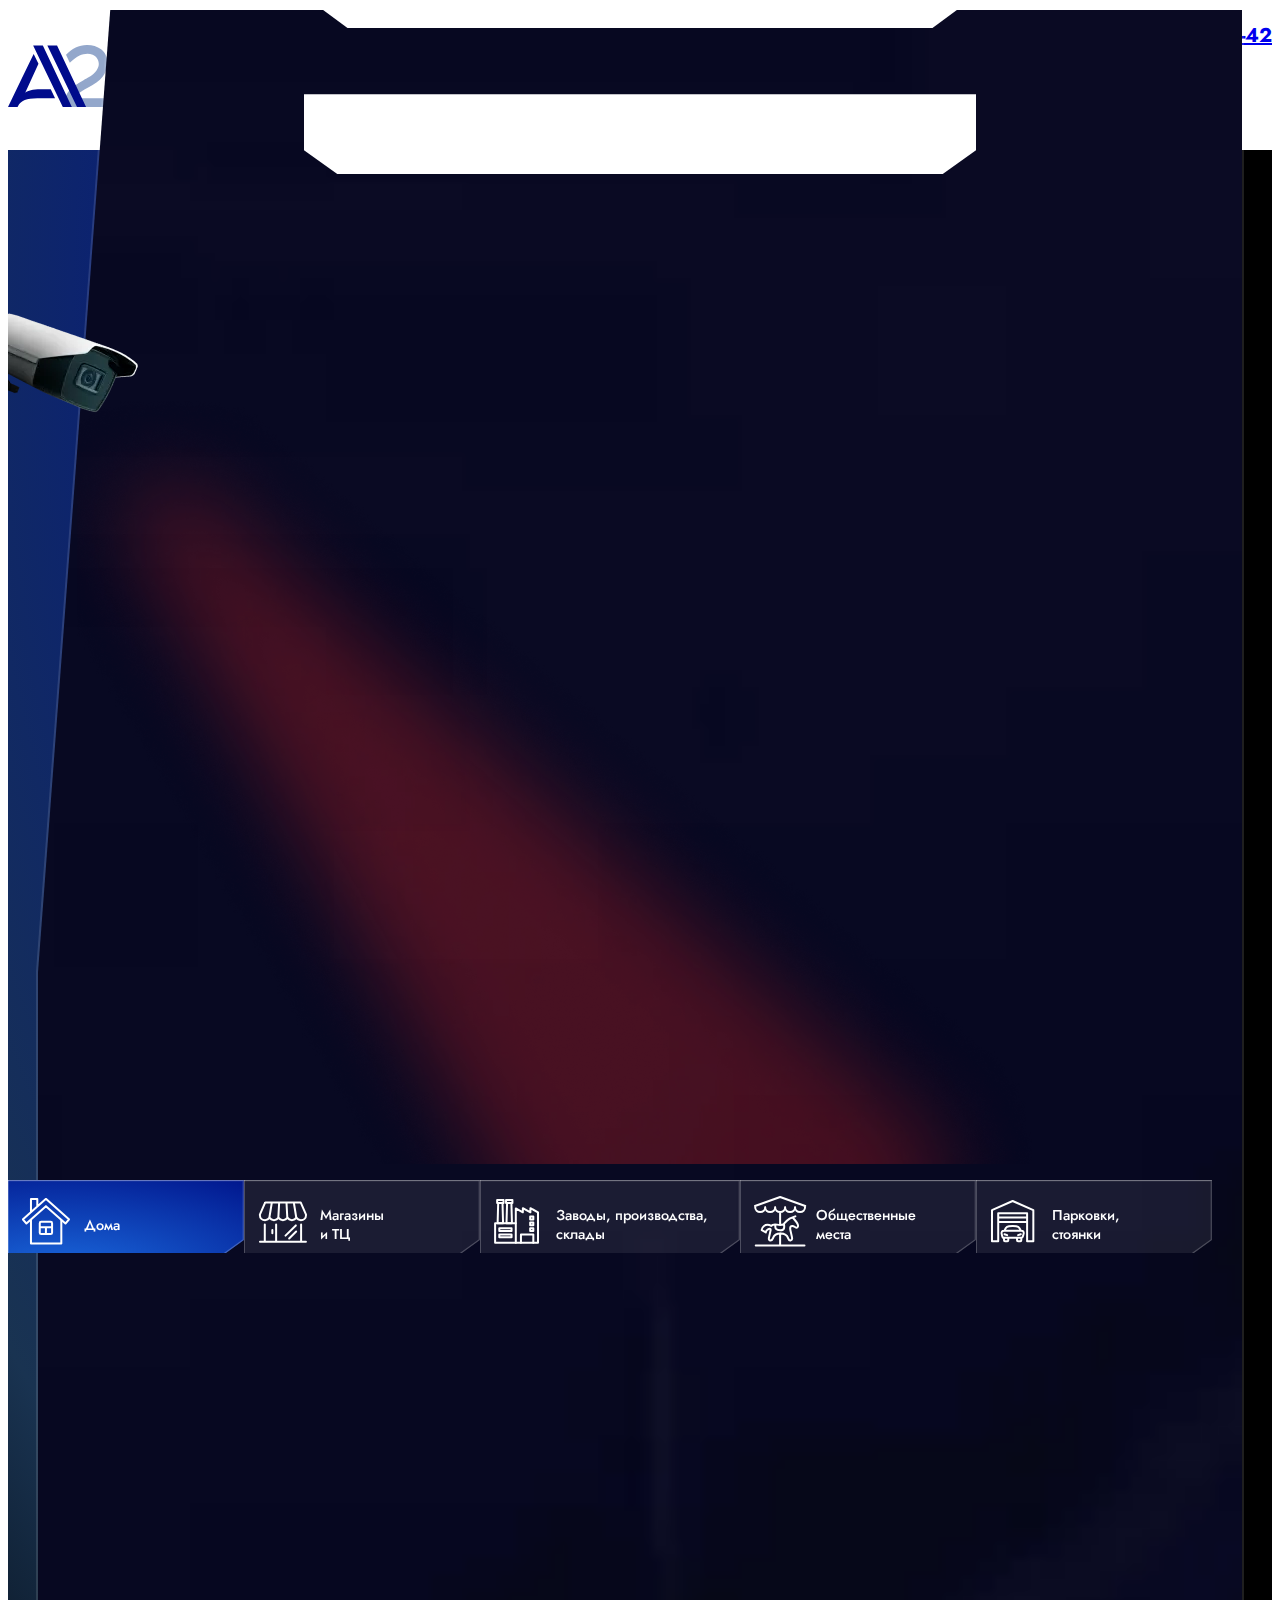
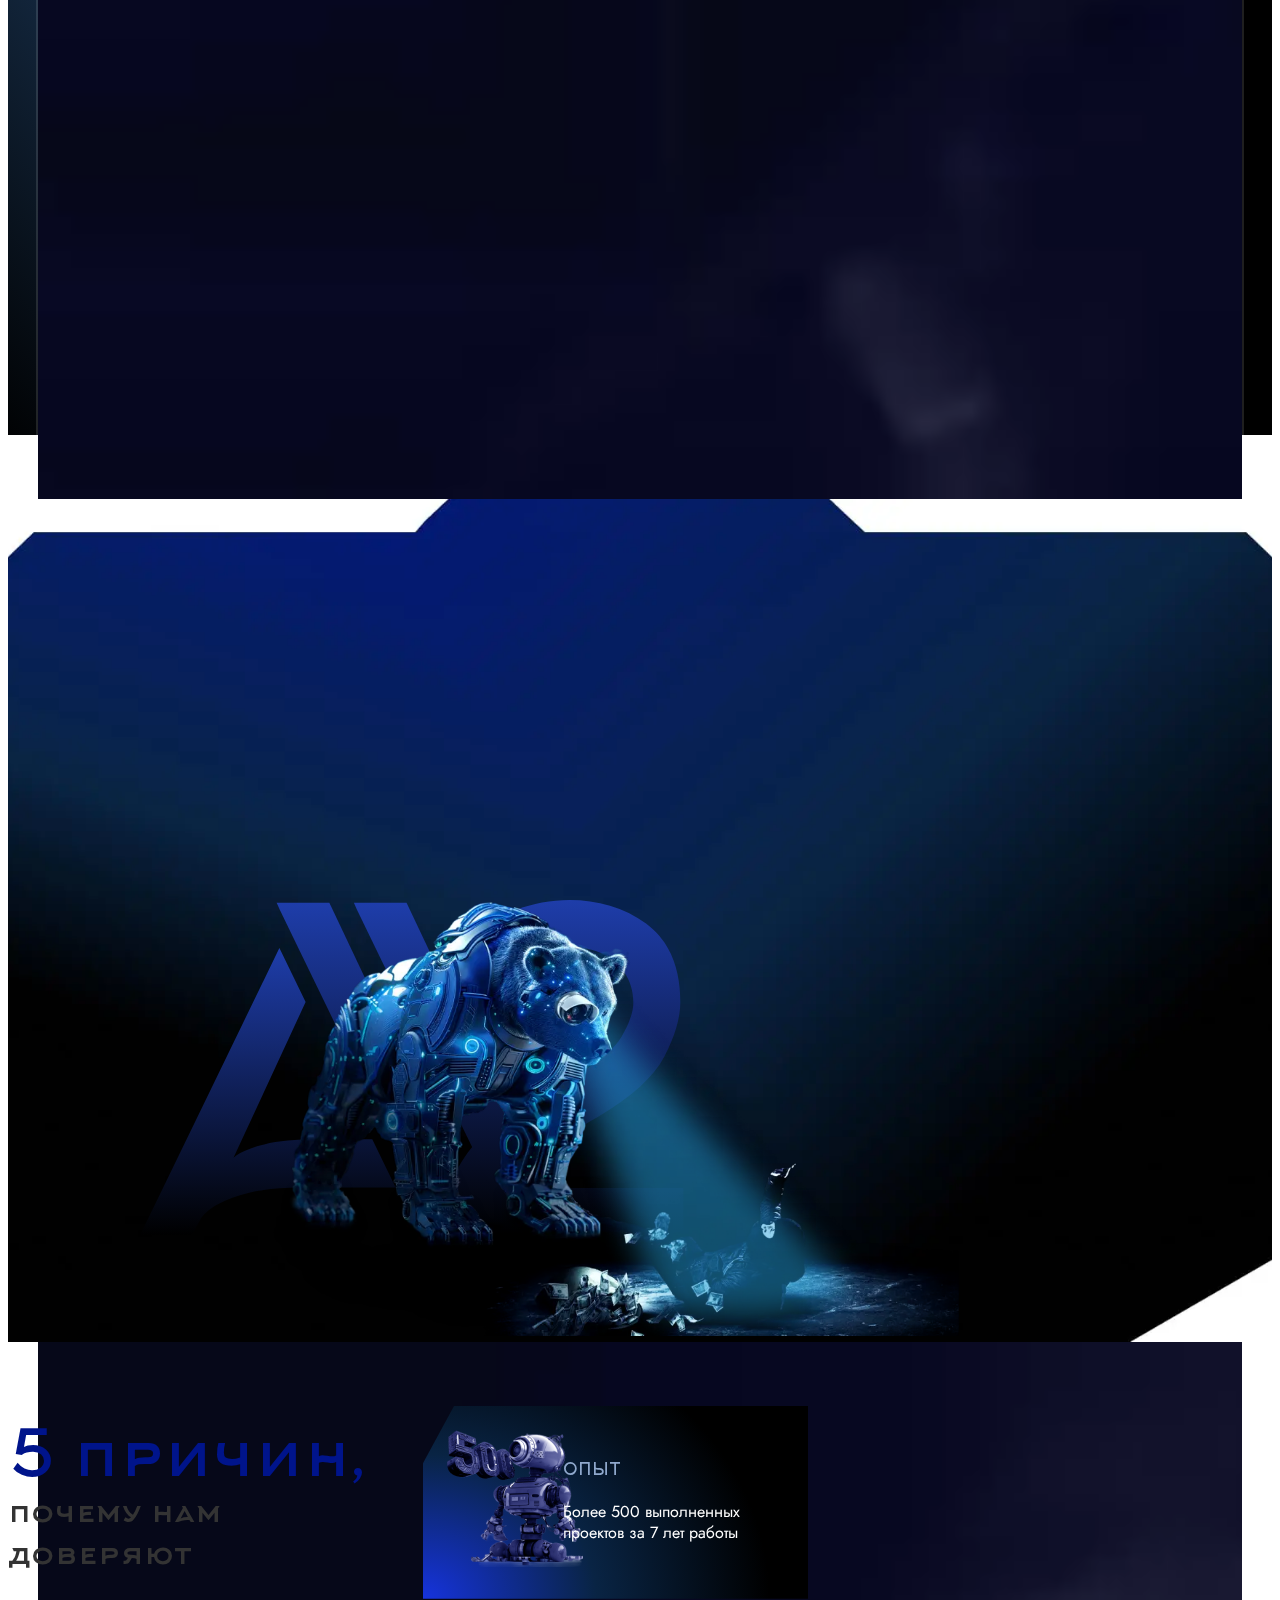
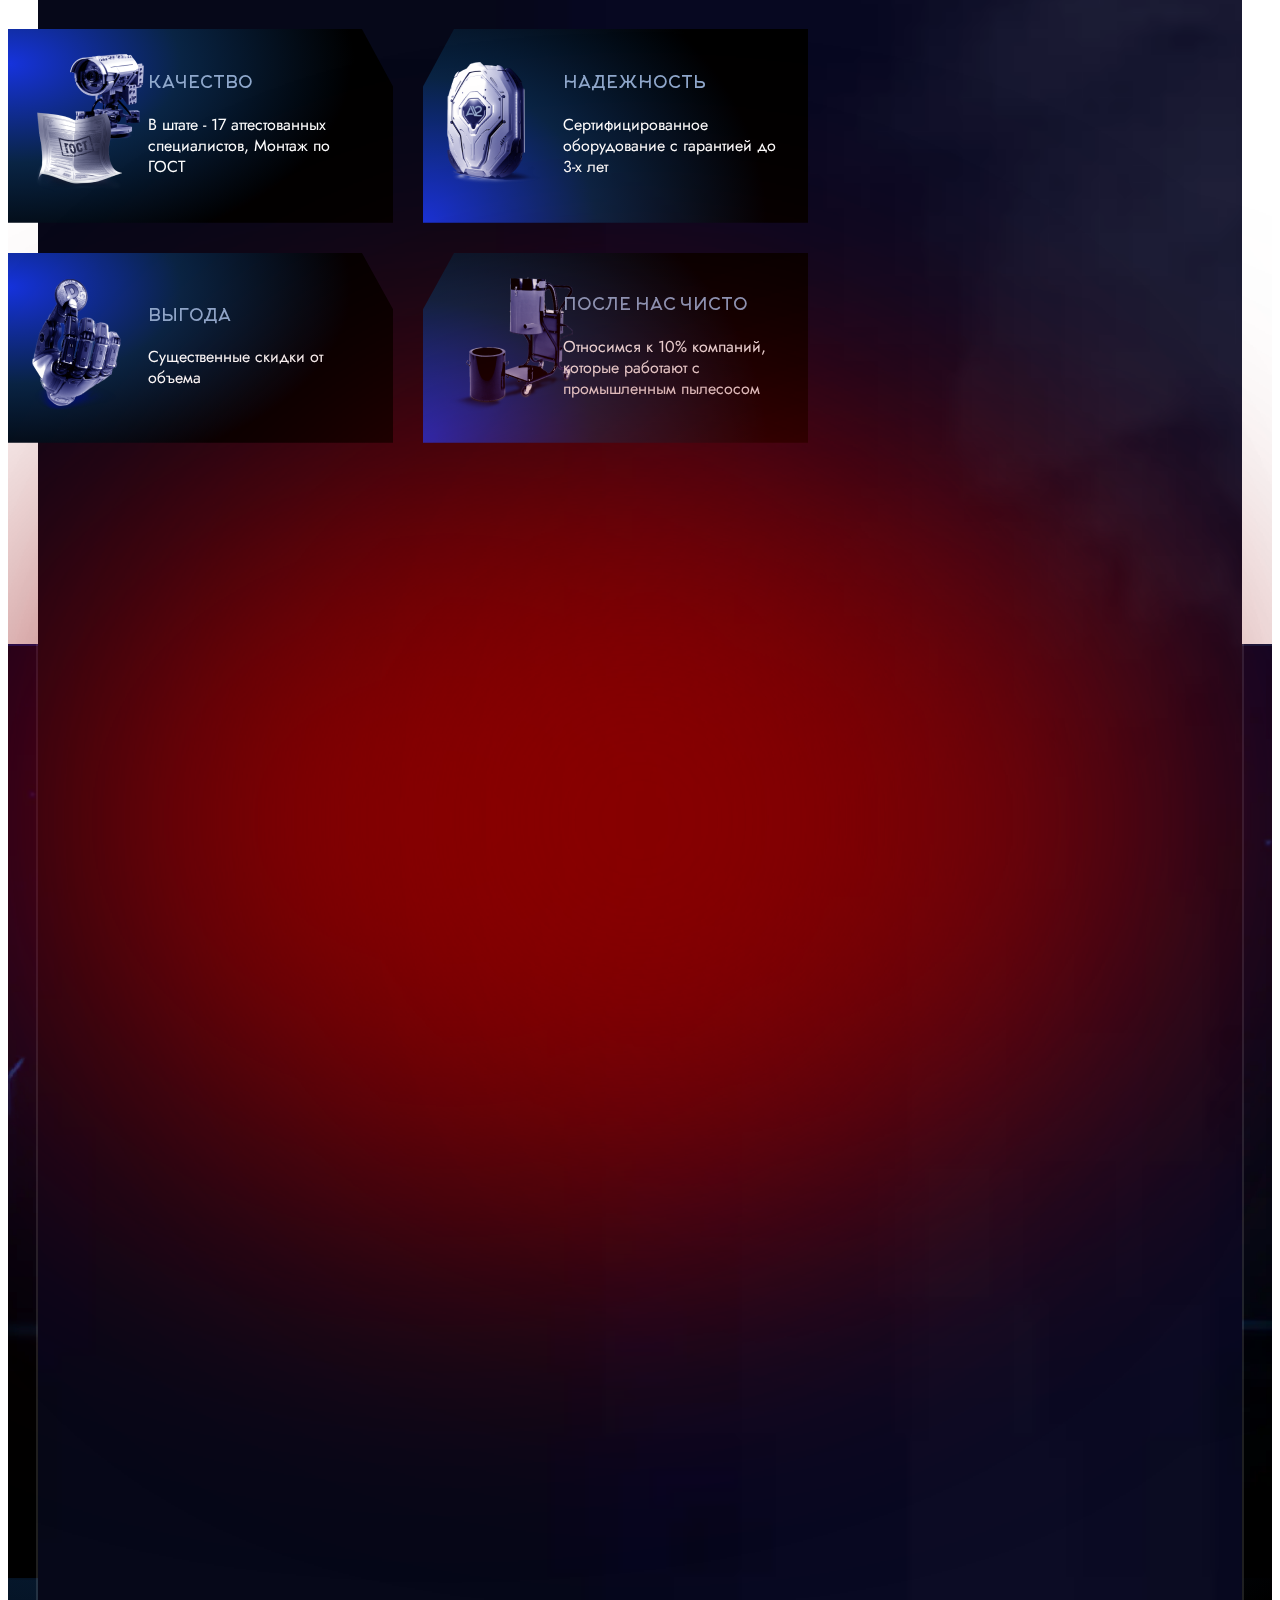
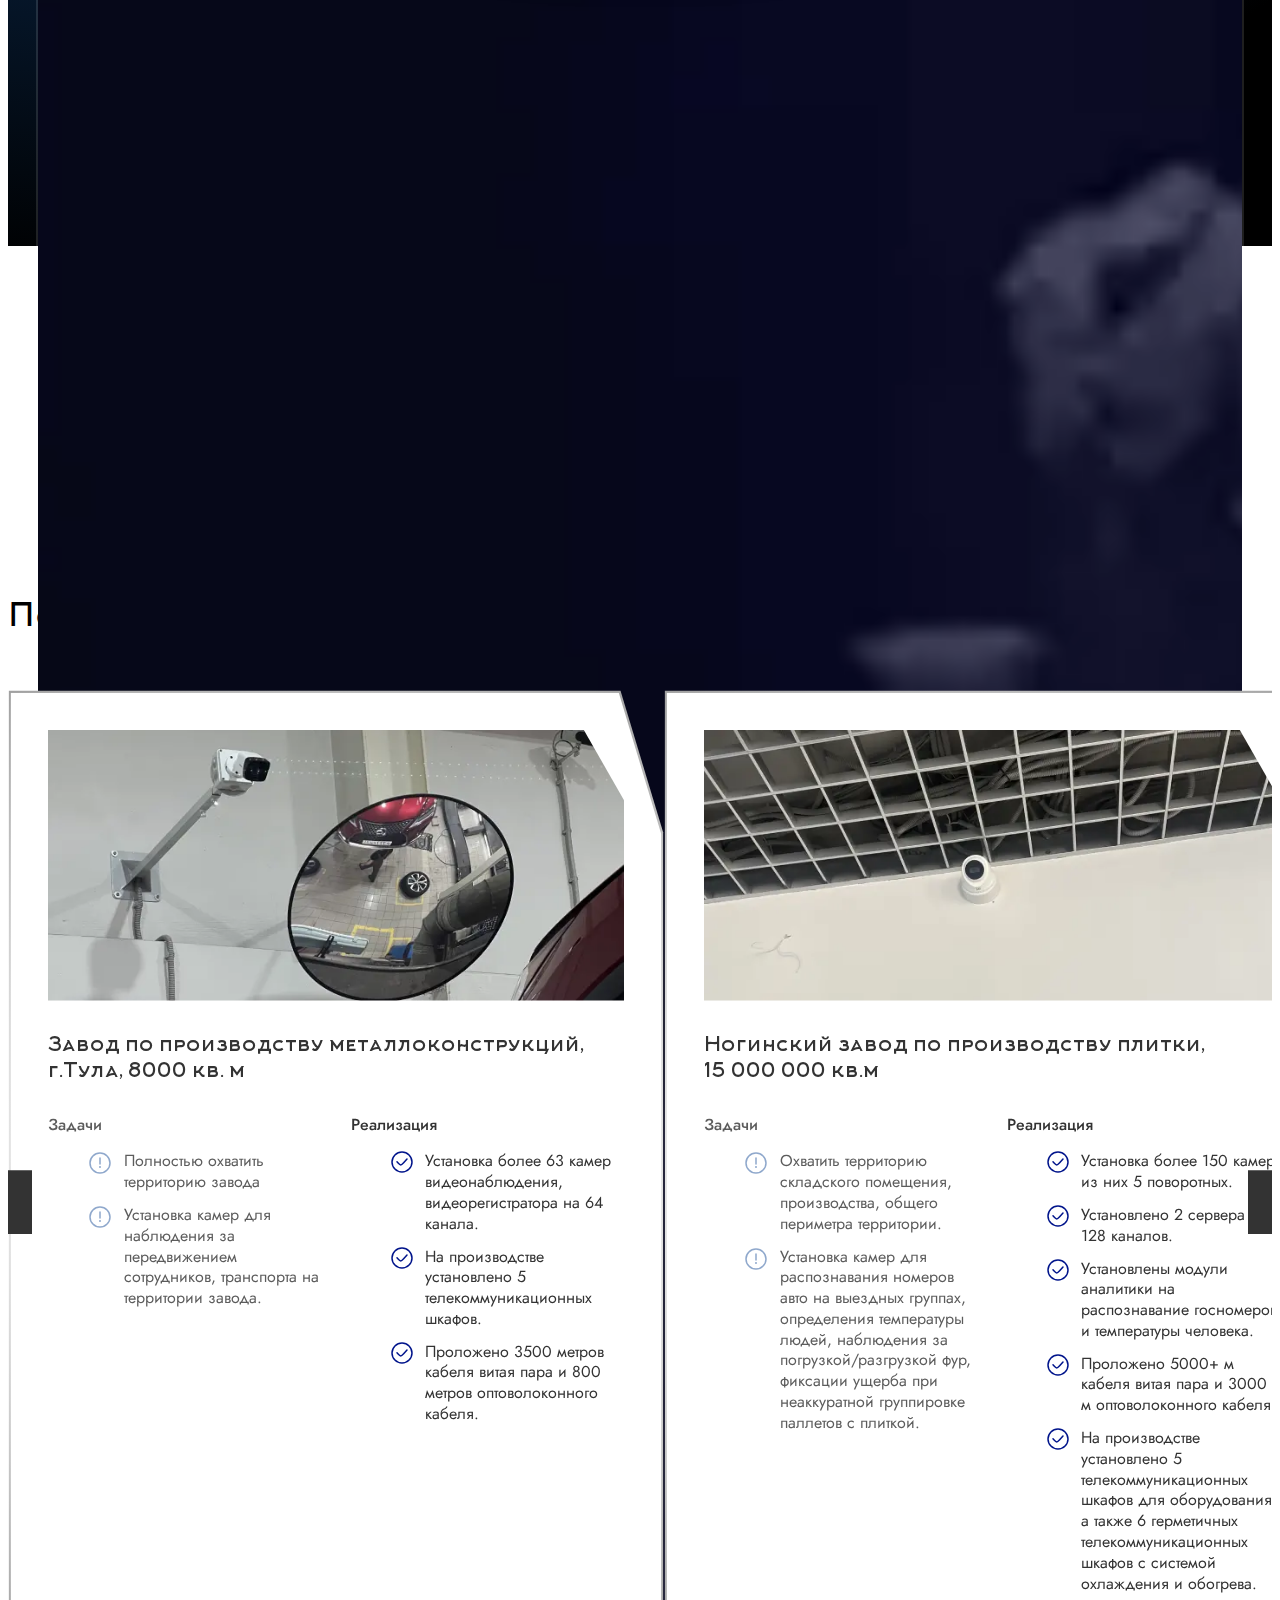
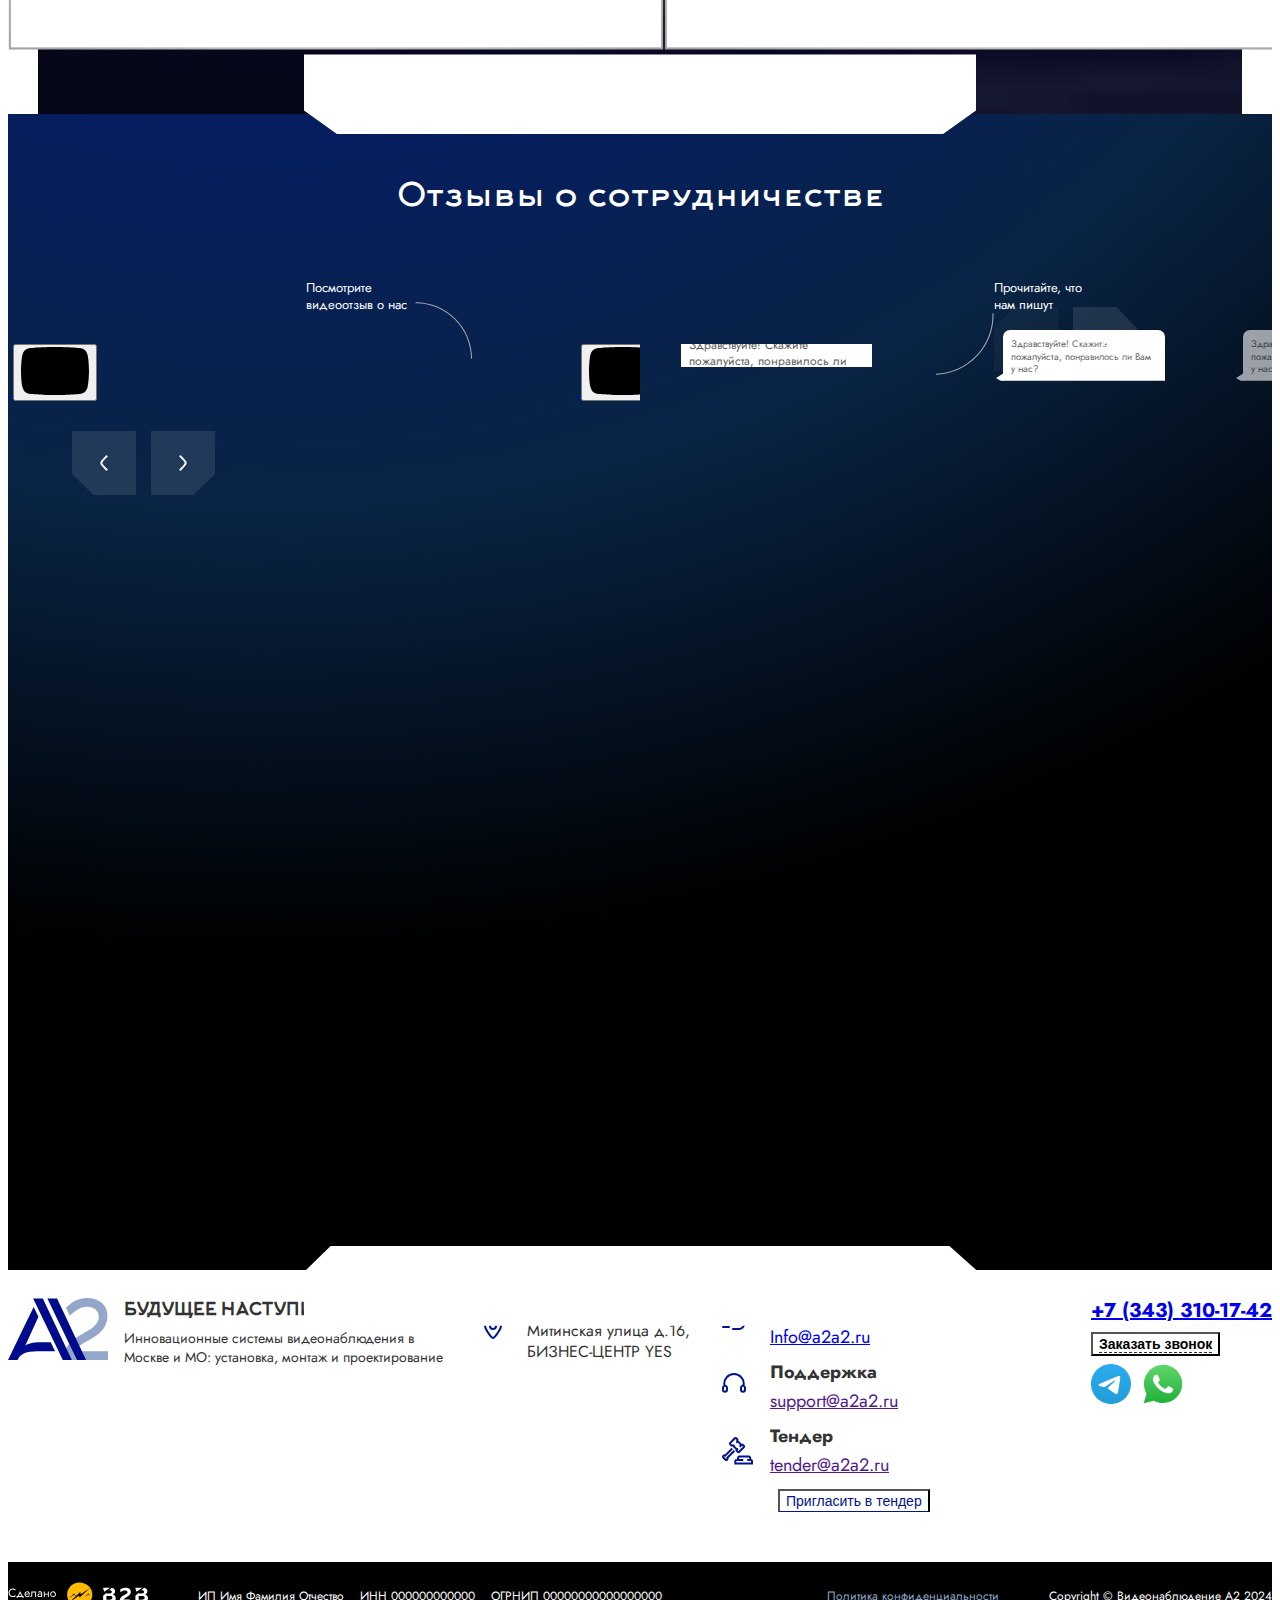
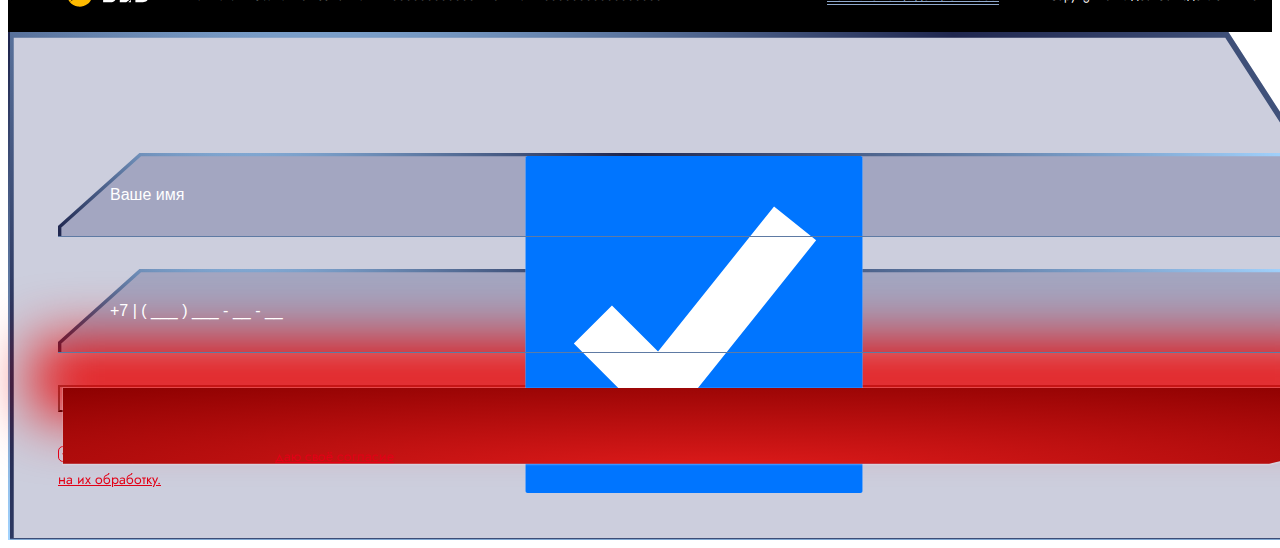
==== commit 132ea5b4: "comment5" ====
--- a/index.html
+++ b/index.html
@@ -109,8 +109,6 @@
 										<strong>На 3-17% дешевле, чем у других</strong>
 										при монтаже - оборудование без наценки
 									</div>
-									<span class="line"></span>
-									<span class="line2"></span>
 								</div>
 								<div class="main-section__item">
 									<div class="main-section__item-icon">
@@ -120,8 +118,6 @@
 										<strong>Всего за 24 часа решается</strong>
 										любой сервисный вопрос
 									</div>
-									<span class="line"></span>
-									<span class="line2"></span>
 								</div>
 								<div class="main-section__item">
 									<div class="main-section__item-icon">
@@ -131,8 +127,6 @@
 										<strong>Бесплатный замер по Москве и МО</strong>
 										Свыше 20 км от МКАД - выезд платный
 									</div>
-									<span class="line"></span>
-									<span class="line2"></span>
 								</div>
 								<div class="main-section__item">
 									<div class="main-section__item-icon">
@@ -142,8 +136,6 @@
 										<strong>Участвуем в тендерах</strong>
 										44-ФЗ, 223-ФЗ, коммерческие
 									</div>
-									<span class="line"></span>
-									<span class="line2"></span>
 								</div>
 							</div>
 							<div class="main-section__group left-anim _anim-items anim-no-hide">
@@ -208,7 +200,7 @@
 												<i>
 													<img src="img/services-icon2.svg" alt="">
 												</i>
-												<p>Магазины и ТЦ</p>
+												<p>Магазины <br> и ТЦ</p>
 												<span class="line"></span>
 												<span class="line2"></span>
 											</div>
@@ -218,7 +210,7 @@
 												<i>
 													<img src="img/services-icon3.svg" alt="">
 												</i>
-												<p>Заводы, производства, склады</p>
+												<p>Заводы, производства, <br> склады</p>
 												<span class="line"></span>
 												<span class="line2"></span>
 											</div>
@@ -228,7 +220,7 @@
 												<i>
 													<img src="img/services-icon4.svg" alt="">
 												</i>
-												<p>Общественные места</p>
+												<p>Общественные <br> места</p>
 												<span class="line"></span>
 												<span class="line2"></span>
 											</div>
@@ -238,7 +230,7 @@
 												<i>
 													<img src="img/services-icon5.svg" alt="">
 												</i>
-												<p>Парковки, стоянки</p>
+												<p>Парковки, <br> стоянки</p>
 												<span class="line"></span>
 												<span class="line2"></span>
 											</div>
--- a/css/style.min.css
+++ b/css/style.min.css
@@ -1,2 +1,2 @@
-@import url(https://fonts.googleapis.com/css2?family=Jost:ital,wght@0,100..700;1,100..700&display=swap);@font-face{font-family:Arkhip;font-weight:400;src:url(../fonts/Arkhip.woff) format("woff")}@font-face{font-family:Arkhip;font-weight:400;src:url(../fonts/Arkhip.woff2) format("woff2")}html{font-size:max(16px*var(--coef_h),15px)}body{font-family:Jost,sans-serif;zoom:var(--zoom)}.fixed-body{overflow:hidden}.page-frame{position:relative;overflow:hidden}.container-fluid{max-width:1752px}h1,h2,h3,h4,h5,h6{font-family:Arkhip;font-weight:400}img{-o-object-fit:cover;object-fit:cover}#header{position:relative;color:#333;padding:.9375rem 0}#header:after{content:"";position:absolute;z-index:1;bottom:-1.5rem;left:50%;-webkit-transform:translate(-50%,0);-ms-transform:translate(-50%,0);transform:translate(-50%,0);width:42rem;height:5rem;background:#fff;-webkit-clip-path:polygon(0 0,100% 0,100% 30%,100% 70%,95% 100%,5% 100%,0 70%,0 30%);clip-path:polygon(0 0,100% 0,100% 30%,100% 70%,95% 100%,5% 100%,0 70%,0 30%);pointer-events:none}#header .container-fluid{z-index:2}#header .header__inner{display:-webkit-box;display:-ms-flexbox;display:flex;-webkit-box-pack:justify;-ms-flex-pack:justify;justify-content:space-between;-webkit-box-align:center;-ms-flex-align:center;align-items:center;gap:1.5rem}#header .header__left{display:-webkit-box;display:-ms-flexbox;display:flex;-webkit-box-align:center;-ms-flex-align:center;align-items:center;gap:1rem}#header .header__logo{width:7.5rem;-ms-flex-negative:0;flex-shrink:0}#header .header__logo img{width:100%}#header .header__text{max-width:23.125rem}#header .header__text strong{font-family:Arkhip;font-size:1.25rem;line-height:130%;text-transform:uppercase}#header .header__text p{font-size:1rem;line-height:130%;margin:.5rem 0 0}#header .header__right{-ms-flex-negative:0;flex-shrink:0;display:-webkit-box;display:-ms-flexbox;display:flex;gap:3.125rem}#header .header__wrap{display:-webkit-box;display:-ms-flexbox;display:flex;gap:3.5rem}#header .header__location{display:-webkit-box;display:-ms-flexbox;display:flex;gap:.875rem}#header .header__location:hover i{background:#00148b}#header .header__location:hover i svg path{stroke:#fff}#header .header__location i{width:2.25rem;height:2.25rem;-ms-flex-negative:0;flex-shrink:0;display:-webkit-box;display:-ms-flexbox;display:flex;-webkit-box-pack:center;-ms-flex-pack:center;justify-content:center;-webkit-box-align:center;-ms-flex-align:center;align-items:center;background:#fff;border-radius:50%}#header .header__location i svg{width:1.125rem;height:auto}#header .header__location p{font-size:1rem;line-height:130%;margin:0}#header .header__location p strong{display:block;font-size:1.125rem;font-weight:700;margin-bottom:.1875rem}#header .header__website{font-size:1.125rem;line-height:130%;border-bottom:.0625rem solid transparent}#header .header__website:hover{color:#00148b;border-color:#00148b}#header .header__btn{display:block;background:rgba(0,0,0,0);border-bottom:.0625rem solid #00148b;font-size:.875rem;line-height:130%;color:#00148b;margin-top:.3125rem}#header .header__btn:hover{border-color:#8fa8cc;color:#8fa8cc}#header .header__btn span{min-width:unset;padding:0}#header .header__socials{display:-webkit-box;display:-ms-flexbox;display:flex;-webkit-box-align:center;-ms-flex-align:center;align-items:center;gap:.75rem}#header .header__social{width:2.5rem}#header .header__social:hover{opacity:.7}#header .header__social img{width:100%}#header .header__phone{font-size:1.25rem;line-height:130%;font-weight:700}#header .header__phone:hover{color:#00148b}#header .header__btn2{display:block;background:rgba(0,0,0,0);margin-top:.5rem}#header .header__btn2:hover{color:#00148b}#header .header__btn2:hover span{border-color:#00148b}#header .header__btn2 span{min-width:unset;border-bottom:.0625rem dashed #333;font-size:.875rem;line-height:130%;font-weight:700;padding:0;-webkit-transition:.3s;-o-transition:.3s;transition:.3s}.burger{position:relative;z-index:15;width:2rem;height:1.5625rem;cursor:pointer;display:none}.burger span{position:absolute;left:0;width:100%;height:.1875rem;background:#333;border-radius:.1875rem;-webkit-transition:.5s;-o-transition:.5s;transition:.5s}.burger span:nth-child(1){top:0}.burger span:nth-child(2){top:50%;-webkit-transform:translate(0,-50%);-ms-transform:translate(0,-50%);transform:translate(0,-50%)}.burger span:nth-child(3){bottom:0}.burger--active span{background:#fff}.burger--active span:nth-child(1){-webkit-transform:rotate(-45deg);-ms-transform:rotate(-45deg);transform:rotate(-45deg);top:.6875rem}.burger--active span:nth-child(2){display:none}.burger--active span:nth-child(3){-webkit-transform:rotate(45deg);-ms-transform:rotate(45deg);transform:rotate(45deg);bottom:.65625rem}@media screen and (max-width:1500px){#header .header__right,#header .header__wrap{gap:2rem}}@media screen and (max-width:1300px){#header .header__logo{width:6.25rem}#header .header__text{max-width:20rem}#header .header__text strong{font-size:1rem}#header .header__text p{font-size:.875rem;margin-top:.5rem}#header .header__wrap:nth-child(2){-webkit-box-orient:vertical;-webkit-box-direction:normal;-ms-flex-direction:column;flex-direction:column;gap:.5rem}#header .header__socials{-webkit-box-ordinal-group:2;-ms-flex-order:1;order:1}}@media screen and (max-width:1023px){#header:after{bottom:-1.25rem;width:24rem}#header .header__right{position:fixed;z-index:10;top:0;left:0;width:100%;height:100%;-webkit-box-orient:vertical;-webkit-box-direction:normal;-ms-flex-direction:column;flex-direction:column;-webkit-box-align:center;-ms-flex-align:center;align-items:center;background:-o-radial-gradient(29% 8%,121.76% 103.77%,#00148b,#193351 68.447%,#000 100%);background:radial-gradient(121.76% 103.77% at 29% 8%,#00148b,#193351 68.447%,#000 100%);color:#fff;padding:6.25rem 1rem 3.125rem;opacity:0;pointer-events:none;-webkit-transition:.3s;-o-transition:.3s;transition:.3s}#header .header__right--active{opacity:1;pointer-events:auto}#header .header__wrap{-webkit-box-orient:vertical;-webkit-box-direction:normal;-ms-flex-direction:column;flex-direction:column;-webkit-box-align:center;-ms-flex-align:center;align-items:center}#header .header__location:hover i{background:#8fa8cc}#header .header__website:hover{color:#8fa8cc;border-color:#8fa8cc}#header .header__btn{color:#fff;border-color:#fff}#header .header__btn:hover,#header .header__phone:hover{color:#8fa8cc}#header .header__btn2{width:100%;color:#fff}#header .header__btn2:hover{color:#8fa8cc}#header .header__btn2:hover span{border-color:#8fa8cc}#header .header__btn2 span{display:inline-block;border-color:#fff}.burger{display:block}}@media screen and (max-width:768px){#header:after{-webkit-clip-path:polygon(0 0,100% 0,100% 30%,99% 75%,91% 100%,12% 100%,0 70%,0 30%);clip-path:polygon(0 0,100% 0,100% 30%,99% 75%,91% 100%,12% 100%,0 70%,0 30%)}}@media screen and (max-width:576px){#header{padding:.625rem 0}#header:after{height:calc(100% + .5rem)}#header .header__left{gap:.5rem}#header .header__logo{width:2.8125rem}#header .header__text strong{font-size:.625rem}#header .header__text p{font-size:.625rem;margin-top:0}#header .header__location{gap:.5rem}#header .header__location i{width:24px;height:24px}#header .header__location i svg{width:.75rem}#header .header__location p{font-size:.75rem}#header .header__location p strong{font-size:.875rem}#header .header__btn,#header .header__website{font-size:.75rem}#header .header__phone{font-size:.875rem}#header .header__btn2 span{font-size:.75rem}#header .header__social{width:2rem}.burger{width:1.25rem;height:1rem}.burger span{height:.125rem}.burger--active span:nth-child(1){top:.4375rem}.burger--active span:nth-child(3){bottom:.4375rem}}.section-group{background:-o-radial-gradient(29% 8%,67.76% 103.77%,#00148b,#193351 68.447%,#000 100%);background:radial-gradient(67.76% 103.77% at 29% 8%,#00148b,#193351 68.447%,#000 100%)}.main-section{color:#fff;overflow:hidden}.main-section:after{content:"";position:absolute;top:.125rem;left:50%;-webkit-transform:translate(-50%,0);-ms-transform:translate(-50%,0);transform:translate(-50%,0);width:calc(100% - 3.75rem);height:calc(100% - .25rem);background-image:url(../img/main-img.webp);background-repeat:no-repeat;background-position:center;background-size:cover;-webkit-clip-path:polygon(6% 0,100% 0,100% 90%,94% 100%,25% 100%,0 100%,0 12%);clip-path:polygon(6% 0,100% 0,100% 90%,94% 100%,25% 100%,0 100%,0 12%);pointer-events:none}.main-section:before{content:"";position:absolute;top:0;left:50%;-webkit-transform:translate(-50%,0);-ms-transform:translate(-50%,0);transform:translate(-50%,0);width:calc(100% - 3.5rem);height:calc(100% + .125rem);background:rgba(255,255,255,.12);-webkit-clip-path:polygon(6% 0,100% 0,100% 90%,94% 100%,25% 100%,0 100%,0 12%);clip-path:polygon(6% 0,100% 0,100% 90%,94% 100%,25% 100%,0 100%,0 12%);pointer-events:none}.main-section .container-fluid{z-index:3}.main-section__inner{position:relative;padding:3.75rem 0 7.5rem}.main-section__inner .main-section__img2{display:none}.main-section__top{display:-webkit-box;display:-ms-flexbox;display:flex;-webkit-box-pack:justify;-ms-flex-pack:justify;justify-content:space-between;-webkit-box-align:end;-ms-flex-align:end;align-items:flex-end;gap:1rem}.main-section h1{position:relative;font-size:6.25rem;line-height:105%;letter-spacing:.0625rem;text-transform:uppercase;margin:0}.main-section h1 i{position:absolute;top:-.75rem;left:20.5rem;width:5.3125rem}.main-section h1 i img{width:100%}.main-section h1 span{position:absolute;top:4.46rem;left:2.45rem;width:.875rem;height:.875rem;background:#e62331;border-radius:50%;-webkit-animation:2s linear infinite gif;animation:2s linear infinite gif}.main-section .rec{position:relative;display:-webkit-box;display:-ms-flexbox;display:flex;-webkit-box-align:center;-ms-flex-align:center;align-items:center;gap:1rem;padding-right:1.25rem;font-family:Arkhip;font-size:2rem;line-height:105%;text-transform:uppercase;color:#e62331;margin-right:-5rem}.main-section .rec:after{content:"";position:absolute;right:0;bottom:-1rem;width:.0625rem;height:9.0625rem;background:rgba(255,255,255,.45);pointer-events:none}.main-section .rec:before{content:"";position:absolute;right:0;bottom:8.0625rem;width:18.75rem;height:.0625rem;background:rgba(255,255,255,.45);pointer-events:none}.main-section .rec span{width:2.5rem;height:2.5rem;background:#e62331;border-radius:50%;margin-top:-.125rem;-webkit-animation:2s linear infinite gif;animation:2s linear infinite gif}.main-section__subtitle{max-width:65.9375rem;font-family:Arkhip;font-size:2.5rem;line-height:130%;letter-spacing:.0625rem;margin-top:.75rem}.main-section__subtitle span{color:#4f93f4}.main-section__items{max-width:56.25rem;display:grid;grid-template-columns:repeat(2,calc(50% - .625rem));gap:1.25rem;margin-top:3.125rem;margin-left:12.1875rem}.main-section__item{position:relative;display:-webkit-box;display:-ms-flexbox;display:flex;-webkit-box-align:center;-ms-flex-align:center;align-items:center;gap:.875rem;background-repeat:no-repeat;background-size:cover;-webkit-backdrop-filter:blur(.5rem);backdrop-filter:blur(.5rem);padding:1.875rem}.main-section__item:nth-child(1){background-image:url(../img/main-item__bg.svg);background-position:right bottom}.main-section__item:nth-child(1) .line,.main-section__item:nth-child(1) .line2{top:0;left:0}.main-section__item:nth-child(2){background-image:url(../img/main-item__bg2.svg);background-position:left bottom}.main-section__item:nth-child(2) .line{top:0;left:0}.main-section__item:nth-child(2) .line2{top:0;right:0}.main-section__item:nth-child(3){background-image:url(../img/main-item__bg3.svg);background-position:right top}.main-section__item:nth-child(3) .line{left:0;bottom:0}.main-section__item:nth-child(3) .line2{top:0;left:0}.main-section__item:nth-child(4){background-image:url(../img/main-item__bg4.svg);background-position:left top}.main-section__item:nth-child(4) .line{left:0;bottom:0}.main-section__item:nth-child(4) .line2{top:0;right:0}.main-section__item-icon{position:relative;z-index:1;max-width:3rem}.main-section__item-text{position:relative;z-index:1;font-size:1rem;line-height:130%}.main-section__item-text strong{display:block;font-weight:600;color:#4f93f4}.main-section__item .line{position:absolute;width:100%;height:.0625rem;background:-webkit-gradient(linear,left bottom,left top,from(#a3d4ff),color-stop(97%,#1f264e));background:-o-linear-gradient(bottom,#a3d4ff 0,#1f264e 97%);background:linear-gradient(0deg,#a3d4ff 0,#1f264e 97%);pointer-events:none}.main-section__item .line2{position:absolute;height:100%;width:.0625rem;background:-webkit-gradient(linear,left bottom,left top,from(#a3d4ff),color-stop(97%,#1f264e));background:-o-linear-gradient(bottom,#a3d4ff 0,#1f264e 97%);background:linear-gradient(0deg,#a3d4ff 0,#1f264e 97%);pointer-events:none}.main-section__group{display:-webkit-box;display:-ms-flexbox;display:flex;gap:.75rem;margin:2rem 0 0 18.4375rem}.main-section__socials{display:-webkit-box;display:-ms-flexbox;display:flex;gap:.75rem}.main-section__social{width:2.5rem}.main-section__social:hover{opacity:.7}.main-section__social img{width:100%}.main-section__info{position:relative;display:inline-block;font-size:1.125rem;line-height:130%;padding:.875rem 2.5rem .75rem 4rem;margin:2.5rem 0 0 36.5625rem}.main-section__info:after{content:"";position:absolute;top:0;left:0;width:100%;height:100%;background:rgba(255,255,255,.08);-webkit-backdrop-filter:blur(.5rem);backdrop-filter:blur(.5rem);-webkit-clip-path:polygon(92.306% 98.769%,.336% 98.769%,6.942% 70.105%,6.985% 69.915%,6.985% 69.62%,6.985% 39.512%,14.878% .633%,99.661% .633%,99.661% 68.086%,92.306% 98.769%);clip-path:polygon(92.306% 98.769%,.336% 98.769%,6.942% 70.105%,6.985% 69.915%,6.985% 69.62%,6.985% 39.512%,14.878% .633%,99.661% .633%,99.661% 68.086%,92.306% 98.769%);pointer-events:none}.main-section__info strong{position:relative;z-index:1;display:block;font-weight:700;color:#4f93f4}.main-section__info span{position:relative;z-index:1}.main-section__img{position:absolute;z-index:4;right:3.5rem;bottom:.125rem;pointer-events:none}.main-section__img img:nth-child(1){width:39.4vw;max-width:47.25rem}.main-section__img img:nth-child(2){position:absolute;left:5.2rem;bottom:4.375rem;width:36.5vw;max-width:43.75rem}.main-section__img2{position:absolute;z-index:3;left:11.125rem;bottom:.125rem;max-width:23.4375rem}.main-section__img2 img{width:100%}.main-section__img3{position:absolute;z-index:1;top:11.5625rem;left:0;pointer-events:none}.main-section__img3 img:nth-child(1){max-width:8.3125rem;width:100%}.main-section__img3 img:nth-child(2){position:absolute;z-index:1;top:5rem;left:4.3125rem;max-width:60.625rem;max-height:unset}.main-section__img4{display:none}.services{color:#fff;padding:10rem 0 6.25rem}.services:after{content:"";position:absolute;top:50%;left:35%;-webkit-transform:translate(-50%,-50%);-ms-transform:translate(-50%,-50%);transform:translate(-50%,-50%);width:55.25rem;height:40rem;background:#8b0000;border-radius:50%;-webkit-filter:blur(12rem);filter:blur(12rem);pointer-events:none}.services h2{max-width:81.25rem;text-align:center;margin:0 auto}.services__tabs{margin-top:3.125rem}.services .swiper-wrapper{-webkit-box-align:stretch;-ms-flex-align:stretch;align-items:stretch}.services .swiper-slide{width:auto!important;height:auto}.services__tab{position:relative;min-width:11.875rem;height:100%;display:-webkit-box;display:-ms-flexbox;display:flex;-webkit-box-align:center;-ms-flex-align:center;align-items:center;gap:1.875rem;padding:.5rem 2rem .5rem .875rem;cursor:pointer;-webkit-transition:.3s;-o-transition:.3s;transition:.3s}.services__tab:after{content:"";position:absolute;top:0;right:0;width:100%;height:100%;background-image:url(../img/services__tab-bg.svg);background-repeat:no-repeat;background-position:right bottom;background-size:cover;-webkit-backdrop-filter:blur(.5rem);backdrop-filter:blur(.5rem);pointer-events:none}.services__tab--active:after,.services__tab:hover:after{background-image:url(../img/services__tab-bg2.svg)}.services__tab i{position:relative;z-index:1;max-width:3.3125rem;-ms-flex-negative:0;flex-shrink:0}.services__tab p{position:relative;z-index:1;font-size:1.125rem;line-height:130%;font-weight:500;margin:0}.services__tab .line{position:absolute;z-index:1;top:0;left:0;width:100%;height:.0625rem;background:rgba(255,255,255,.22);pointer-events:none}.services__tab .line2{position:absolute;z-index:1;top:0;left:0;width:.0625rem;height:100%;background:rgba(255,255,255,.22);pointer-events:none}.services__wrap{display:-webkit-box;display:-ms-flexbox;display:flex;-webkit-box-pack:justify;-ms-flex-pack:justify;justify-content:space-between;gap:12rem;margin-top:2rem}.services__left{max-width:26.25rem}.services__right{position:relative;z-index:1;max-width:45.9375rem;margin-right:6.875rem}.services ul{position:relative;display:-webkit-box;display:-ms-flexbox;display:flex;-webkit-box-orient:vertical;-webkit-box-direction:normal;-ms-flex-direction:column;flex-direction:column;gap:1.875rem;padding:2.5rem 1.5rem 2.5rem 2.5rem}.services ul:after{content:"";position:absolute;top:0;left:0;width:100%;height:100%;-webkit-clip-path:polygon(15.357% 0,0 12.793%,0 100%,95.036% 100%,100% 94.868%,100% 0,15.357% 0);clip-path:polygon(15.357% 0,0 12.793%,0 100%,95.036% 100%,100% 94.868%,100% 0,15.357% 0);background:rgba(255,255,255,.22);pointer-events:none}.services ul:before{content:"";position:absolute;z-index:1;top:50%;left:50%;-webkit-transform:translate(-50%,-50%);-ms-transform:translate(-50%,-50%);transform:translate(-50%,-50%);width:calc(100% - .125rem);height:calc(100% - .125rem);-webkit-clip-path:polygon(15.357% 0,0 12.793%,0 100%,95.036% 100%,100% 94.868%,100% 0,15.357% 0);clip-path:polygon(15.357% 0,0 12.793%,0 100%,95.036% 100%,100% 94.868%,100% 0,15.357% 0);background:#00148b;-webkit-backdrop-filter:blur(1.875rem);backdrop-filter:blur(1.875rem);pointer-events:none}.services ul li{position:relative;z-index:2;display:-webkit-box;display:-ms-flexbox;display:flex;gap:.875rem}.services ul li i{width:2.9375rem;-ms-flex-negative:0;flex-shrink:0}.services ul li p{font-size:1.125rem;line-height:130%;font-weight:600;margin:0}.services .rec{position:absolute;top:2.125rem;right:2.125rem;display:-webkit-box;display:-ms-flexbox;display:flex;-webkit-box-align:center;-ms-flex-align:center;align-items:center;gap:1rem;padding-right:1.25rem;font-family:Arkhip;font-size:1.5rem;line-height:105%;text-transform:uppercase;color:#e62331}.services .rec:after{content:"";position:absolute;top:-.875rem;right:0;width:.0625rem;height:6.25rem;background:rgba(255,255,255,.45);pointer-events:none}.services .rec:before{content:"";position:absolute;top:-.875rem;right:0;width:12.5rem;height:.0625rem;background:rgba(255,255,255,.45);pointer-events:none}.services .rec span{width:2rem;height:2rem;background:#e62331;border-radius:50%;-webkit-animation:2s linear infinite gif;animation:2s linear infinite gif}.services__img img{width:100%}.services__img2{position:absolute;top:-.375rem;right:calc(100% - 4rem);max-width:27rem;width:23vw;pointer-events:none}.services__img2 img{width:100%}.services__wrap2{position:relative;z-index:2;display:-webkit-box;display:-ms-flexbox;display:flex;-webkit-box-align:stretch;-ms-flex-align:stretch;align-items:stretch;margin-top:12.375rem}.services__subtitle{position:relative;max-width:37.5rem;font-family:Arkhip;font-size:1.75rem;line-height:130%;padding:1.875rem}.services__subtitle:after{content:"";position:absolute;top:0;left:0;width:100%;height:100%;background:rgba(255,255,255,.08);-webkit-backdrop-filter:blur(.5rem);backdrop-filter:blur(.5rem);-webkit-clip-path:polygon(100% 0,0 0,0 71.739%,3.103% 100%,95.167% 100%,95.167% 28.261%,100% 0);clip-path:polygon(100% 0,0 0,0 71.739%,3.103% 100%,95.167% 100%,95.167% 28.261%,100% 0);pointer-events:none}.services__subtitle span{position:relative;z-index:1}.services__group{position:relative;display:-webkit-box;display:-ms-flexbox;display:flex;-webkit-box-align:center;-ms-flex-align:center;align-items:center;gap:2rem;padding:1.875rem 3.75rem}.services__group:after{content:"";position:absolute;top:0;left:0;width:100%;height:100%;background:rgba(255,255,255,.08);-webkit-backdrop-filter:blur(.5rem);backdrop-filter:blur(.5rem);-webkit-clip-path:polygon(3.205% 0,100% 0,100% 71.739%,98.077% 100%,0 100%,0 28.261%,3.205% 0);clip-path:polygon(3.205% 0,100% 0,100% 71.739%,98.077% 100%,0 100%,0 28.261%,3.205% 0);pointer-events:none}.services__info{position:relative;z-index:1;font-size:1.125rem;line-height:130%;font-weight:700;color:#8fa8cc}.services__info span{display:block;color:#fff}.services__btn{position:relative;z-index:1}.price{color:#fff;padding:6.25rem 0}.price__inner{position:relative;display:-webkit-box;display:-ms-flexbox;display:flex;-webkit-box-pack:justify;-ms-flex-pack:justify;justify-content:space-between;gap:2rem;background-image:url(../img/price-bg.webp);background-repeat:no-repeat;background-position:top;background-size:cover;padding:6.25rem 6.25rem 15.625rem;overflow:hidden}.price__inner:after{content:"";position:absolute;z-index:3;right:-2rem;bottom:-3rem;-webkit-transform:rotate(55deg);-ms-transform:rotate(55deg);transform:rotate(55deg);width:5rem;height:5rem;background:#fff;pointer-events:none}.price__left{max-width:43.4375rem}.price__left p{font-family:Arkhip;font-size:1.75rem;line-height:130%;margin:2rem 0 0}.price__right{position:relative;z-index:2;max-width:35.3125rem;width:100%;margin-top:9.375rem}.price h2 .text_color{color:#4f93f4}.price__img{position:absolute;z-index:3;left:45%;bottom:0;-webkit-transform:translate(-50%,0);-ms-transform:translate(-50%,0);transform:translate(-50%,0);max-width:52.1875rem;width:100%;pointer-events:none}.price__img img{width:100%}.price__img2{position:absolute;left:32%;bottom:6.25rem;-webkit-transform:translate(-50%,0);-ms-transform:translate(-50%,0);transform:translate(-50%,0);max-width:48.625rem;width:100%;pointer-events:none}.price__img2 img{width:100%}.price__img3{position:absolute;z-index:2;left:55%;bottom:0;-webkit-transform:translate(-50%,0);-ms-transform:translate(-50%,0);transform:translate(-50%,0);max-width:48.125rem;width:100%;pointer-events:none}.price__img3 img{width:100%}.quiz{width:100%;min-height:31.5625rem;display:-webkit-box;display:-ms-flexbox;display:flex;-webkit-box-orient:vertical;-webkit-box-direction:normal;-ms-flex-direction:column;flex-direction:column;-webkit-box-pack:justify;-ms-flex-pack:justify;justify-content:space-between;background:rgba(255,255,255,.08);border:1px solid rgba(255,255,255,.22);-webkit-backdrop-filter:blur(1.875rem);backdrop-filter:blur(1.875rem);padding:3.125rem 3.75rem}.quiz-step{position:absolute;top:0;left:0;opacity:0;pointer-events:none}.quiz-step--active{position:static;opacity:1;pointer-events:auto}.quiz-title{text-align:center;font-size:1.875rem;line-height:130%;font-weight:500}.quiz-checkboxes{display:grid;grid-template-columns:repeat(2,calc(50% - .46875rem));gap:.9375rem;margin-top:2rem}.quiz-checkbox{position:relative;padding:.75rem .75rem .75rem 1.25rem}.quiz-checkbox:after{content:"";position:absolute;top:0;left:0;width:100%;height:100%;background-image:url(../img/quiz-checkbox__bg.svg);background-repeat:no-repeat;background-position:right bottom;background-size:cover;pointer-events:none}.quiz-checkbox .line{position:absolute;top:0;left:0;width:calc(100% - .125rem);height:.0625rem;background:rgba(255,255,255,.28);pointer-events:none}.quiz-checkbox .line2{position:absolute;top:0;left:0;width:.0625rem;height:100%;background:rgba(255,255,255,.28);pointer-events:none}.quiz-checkbox input{position:absolute;z-index:2;top:0;left:0;width:100%;height:100%;margin:0;opacity:0;cursor:pointer}.quiz-checkbox input:checked~label:after{background:#229ed9;border-color:transparent}.quiz-checkbox label{position:relative;font-size:.875rem;line-height:130%;font-weight:500;padding-left:2.75rem}.quiz-checkbox label:after{content:"";position:absolute;top:0;left:0;width:1.25rem;height:1.25rem;border:.0625rem solid rgba(255,255,255,.28);border-radius:50%}.quiz-input{max-width:13.4375rem;margin-top:2rem}.quiz-input input{width:100%;background:rgba(0,0,0,0);border:none;border-bottom:.0625rem solid rgba(255,255,255,.28);font-size:.875rem;line-height:130%;color:#fff}.quiz-input input::-webkit-input-placeholder{color:rgba(255,255,255,.5)}.quiz-input input::-moz-placeholder{color:rgba(255,255,255,.5)}.quiz-input input:-ms-input-placeholder{color:rgba(255,255,255,.5)}.quiz-input input::-ms-input-placeholder{color:rgba(255,255,255,.5)}.quiz-input input::placeholder{color:rgba(255,255,255,.5)}.quiz-input input[type=number]::-webkit-inner-spin-button,.quiz-input input[type=number]::-webkit-outer-spin-button{-webkit-appearance:none}.quiz-input input[type=number],.quiz-input input[type=number]:focus,.quiz-input input[type=number]:hover{-webkit-appearance:none;appearance:none;-moz-appearance:textfield}.quiz-nav{margin-top:2rem}.quiz__question-nav{display:-webkit-box;display:-ms-flexbox;display:flex;-webkit-box-align:center;-ms-flex-align:center;align-items:center;gap:1.25rem}.quiz__question-number{font-size:1rem;line-height:105%}.quiz .percent{font-size:1rem;line-height:105%;color:#8fa8cc}.quiz .progress-bar{position:relative;width:100%;height:.5rem;background:rgba(255,255,255,.2);margin-top:2rem}.quiz .progress-bar span{position:absolute;top:0;left:0;width:0;height:100%;background:-o-linear-gradient(333.94deg,#229ed9 -2.775%,#00148b 89.034%);background:linear-gradient(116.06deg,#229ed9 -2.775%,#00148b 89.034%);-webkit-transition:.3s;-o-transition:.3s;transition:.3s}.quiz-btns{display:-webkit-box;display:-ms-flexbox;display:flex;-webkit-box-pack:justify;-ms-flex-pack:justify;justify-content:space-between;-webkit-box-align:stretch;-ms-flex-align:stretch;align-items:stretch;gap:.625rem;margin-top:2rem}.quiz-prev{width:3.75rem;height:3.75rem;-ms-flex-negative:0;flex-shrink:0;background:rgba(255,255,255,.1);-webkit-clip-path:polygon(26% 0,100% 0,100% 100%,0 100%,0 26%);clip-path:polygon(26% 0,100% 0,100% 100%,0 100%,0 26%);pointer-events:none}.quiz-prev--active{pointer-events:auto}.quiz-form__btn,.quiz-next{width:100%;max-width:17.625rem;-webkit-box-flex:1;-ms-flex-positive:1;flex-grow:1}.quiz-form__btn:after,.quiz-next:after{content:"";position:absolute;z-index:2;top:50%;right:1.5rem;-webkit-transform:translate(0,-50%);-ms-transform:translate(0,-50%);transform:translate(0,-50%);width:.75rem;height:.75rem;background-image:url(../img/arrow.svg);background-repeat:no-repeat;background-position:center;background-size:contain}.quiz-form__btn span,.quiz-next span{min-width:unset!important;padding:1.25rem 2.5rem 1.25rem 1.5rem!important}.quiz-form__btn,.quiz-form__btn:after{display:none}.quiz-form__btn--active{display:block}.quiz .remove{display:none}.quiz .quiz-error{display:none;font-size:1rem;line-height:130%;color:#e62331;margin-top:.625rem}.quiz .quiz-error--active{display:block}.advantages{z-index:1;background:#fff;padding:0 0 6.25rem}.advantages__items{max-width:63.625rem;display:grid;grid-template-columns:repeat(2,calc(50% - .9375rem));gap:1.875rem}.advantages h2{font-size:2.25rem;color:#333}.advantages h2 .text_color{display:block;font-size:5rem;line-height:105%;color:#00148b}.advantages__item{position:relative;display:-webkit-box;display:-ms-flexbox;display:flex;-webkit-box-align:center;-ms-flex-align:center;align-items:center;gap:1.25rem;background:-o-radial-gradient(0 18%,100% 101.98%,#1633dd,#092444 50%,#000 100%);background:radial-gradient(100% 101.98% at 0 18%,#1633dd,#092444 50%,#000 100%);padding:1.875rem}.advantages__item:nth-child(1){background:rgba(0,0,0,0);padding:0;-webkit-clip-path:unset!important;clip-path:unset!important}.advantages__item:nth-child(even){-webkit-clip-path:polygon(100% 0,8.097% 0,0 29.695%,0 100%,100% 100%,100% 0);clip-path:polygon(100% 0,8.097% 0,0 29.695%,0 100%,100% 100%,100% 0)}.advantages__item:nth-child(odd){-webkit-clip-path:polygon(0 0,91.903% 0,100% 29.695%,100% 100%,0 100%,0 0);clip-path:polygon(0 0,91.903% 0,100% 29.695%,100% 100%,0 100%,0 0)}.advantages__item-icon{max-width:8.5rem;-ms-flex-negative:0;flex-shrink:0}.advantages__item-desc{max-width:17.375rem}.advantages__item-title{font-family:Arkhip;font-size:1.25rem;line-height:130%;text-transform:uppercase;color:#8fa8cc}.advantages__item-text{font-size:1.125rem;line-height:130%;color:#fff;margin-top:1.25rem}.advantages__group{display:-webkit-box;display:-ms-flexbox;display:flex;-webkit-box-align:stretch;-ms-flex-align:stretch;align-items:stretch;margin-top:3.125rem}.advantages__info{position:relative;font-size:1.125rem;line-height:130%;color:#fff;background:rgba(255,255,255,.22);-webkit-backdrop-filter:blur(1.875rem);backdrop-filter:blur(1.875rem);padding:1.5rem 2.5rem 1.5rem 4.375rem;-webkit-clip-path:polygon(92.306% 98.769%,.336% 98.769%,6.942% 70.105%,6.985% 69.915%,6.985% 69.62%,6.985% 39.512%,14.878% .633%,99.661% .633%,99.661% 68.086%,92.306% 98.769%);clip-path:polygon(92.306% 98.769%,.336% 98.769%,6.942% 70.105%,6.985% 69.915%,6.985% 69.62%,6.985% 39.512%,14.878% .633%,99.661% .633%,99.661% 68.086%,92.306% 98.769%)}.advantages__info:after{content:"";position:absolute;top:50%;left:50%;-webkit-transform:translate(-50%,-50%);-ms-transform:translate(-50%,-50%);transform:translate(-50%,-50%);width:calc(100% - .125rem);height:calc(100% - .125rem);background:#333;-webkit-clip-path:polygon(92.306% 98.769%,.336% 98.769%,6.942% 70.105%,6.985% 69.915%,6.985% 69.62%,6.985% 39.512%,14.878% .633%,99.661% .633%,99.661% 68.086%,92.306% 98.769%);clip-path:polygon(92.306% 98.769%,.336% 98.769%,6.942% 70.105%,6.985% 69.915%,6.985% 69.62%,6.985% 39.512%,14.878% .633%,99.661% .633%,99.661% 68.086%,92.306% 98.769%);pointer-events:none}.advantages__info span{position:relative;z-index:1}.advantages__img{position:absolute;z-index:1;right:5.5rem;bottom:0;max-width:45.3125rem;width:38vw;pointer-events:none}.advantages__img img{width:100%}.section-group2{background:-o-radial-gradient(20% -19%,134.2% 122.77%,#00148b,#092444 68.447%,#000 100%);background:radial-gradient(134.2% 122.77% at 20% -19%,#00148b,#092444 68.447%,#000 100%)}.installation{background-image:url(../img/installation-bg.webp);background-repeat:no-repeat;background-position:bottom;background-size:cover;color:#fff;padding:7rem 0}.installation:after{content:"";position:absolute;top:50%;right:6.25rem;-webkit-transform:translate(0,-50%);-ms-transform:translate(0,-50%);transform:translate(0,-50%);width:42rem;height:40.625rem;background:#8b0000;-webkit-filter:blur(12rem);filter:blur(12rem);border-radius:50%;pointer-events:none}.installation:before{content:"";position:absolute;left:-20rem;bottom:-12rem;width:40.625rem;height:40.625rem;background:rgba(139,0,0,.5);-webkit-filter:blur(5rem);filter:blur(5rem);border-radius:50%;pointer-events:none}.installation h2{max-width:48rem;margin-left:auto}.installation__group{max-width:39.375rem;width:100%;margin:23.4375rem 0 0 18.3125rem}.installation__info{position:relative;padding:1.875rem 3.75rem;font-family:Arkhip;font-size:1.25rem;line-height:130%;letter-spacing:.0625rem}.installation__info:after{content:"";position:absolute;top:0;left:0;width:100%;height:100%;background-image:url(../img/installation__info-bg.svg);background-repeat:no-repeat;background-position:left bottom;background-size:cover;-webkit-backdrop-filter:blur(1.875rem);backdrop-filter:blur(1.875rem);pointer-events:none}.installation__info .line{position:absolute;z-index:1;top:0;left:0;width:100%;height:.0625rem;background:-webkit-gradient(linear,left bottom,left top,from(#fff),color-stop(40%,#999));background:-o-linear-gradient(bottom,#fff 0,#999 40%);background:linear-gradient(0deg,#fff 0,#999 40%);pointer-events:none}.installation__info .line2{position:absolute;z-index:1;top:0;right:0;width:.0625rem;height:100%;background:-webkit-gradient(linear,left bottom,left top,from(#fff),color-stop(40%,#999));background:-o-linear-gradient(bottom,#fff 0,#999 40%);background:linear-gradient(0deg,#fff 0,#999 40%);pointer-events:none}.installation__info-text{position:relative;z-index:2}.installation__btn{margin-top:1.5rem;margin-left:3.75rem}.installation__img{position:absolute;z-index:1;right:2rem;bottom:2rem;width:48vw;max-width:57.5rem}.installation__img img{width:100%}.installation__img2{position:absolute;z-index:1;left:0;bottom:0;width:29vw;max-width:33.75rem}.installation__img2 img{width:100%}.installation .figure{position:absolute;z-index:1;top:-3.75rem;left:50%;-webkit-transform:translate(-50%,0);-ms-transform:translate(-50%,0);transform:translate(-50%,0);width:40.625rem;height:5rem;background:#fff;-webkit-clip-path:polygon(0 0,100% 0,100% 30%,100% 70%,95% 100%,5% 100%,0 70%,0 30%);clip-path:polygon(0 0,100% 0,100% 30%,100% 70%,95% 100%,5% 100%,0 70%,0 30%);pointer-events:none}.info{color:#fff;padding:6.25rem 0 4rem;overflow:hidden}.info:after{content:"";position:absolute;z-index:1;left:50%;bottom:-3.75rem;-webkit-transform:translate(-50%,0);-ms-transform:translate(-50%,0);transform:translate(-50%,0);width:42rem;height:5rem;background:#fff;-webkit-clip-path:polygon(4% 0,96% 0,100% 30%,100% 70%,100% 100%,0 100%,0 70%,0 33%);clip-path:polygon(4% 0,96% 0,100% 30%,100% 70%,100% 100%,0 100%,0 70%,0 33%);pointer-events:none}.info:before{content:"";position:absolute;top:50%;left:50%;-webkit-transform:translate(-50%,-50%);-ms-transform:translate(-50%,-50%);transform:translate(-50%,-50%);width:44rem;height:44rem;background:#8b0000;-webkit-filter:blur(12rem);filter:blur(12rem);border-radius:50%;pointer-events:none}.info h2{max-width:66.875rem;text-align:center;margin:0 auto}.info h2 .text_color{color:#8fa8cc}.info__wrap{position:relative;max-width:58.75rem;margin:2rem auto 0}.info__img img{width:100%}.info__item{position:relative;max-width:23.75rem;width:100%;background-repeat:no-repeat;background-size:cover;padding:2rem 2.5rem}.info__item:nth-child(1){position:absolute;z-index:2;top:2.5rem;right:calc(100% - 5.625rem);background-image:url(../img/info-item__bg.svg);background-position:right top}.info__item:nth-child(1):after{left:0;bottom:0}.info__item:nth-child(1):before{top:0;left:0}.info__item:nth-child(1) .line{position:absolute;right:-6.25rem;bottom:-.5rem;-webkit-transform:rotate(10deg);-ms-transform:rotate(10deg);transform:rotate(10deg);width:6.25rem;height:.03125rem;border-bottom:.0625rem dashed #fff}.info__item:nth-child(1) .line2{position:absolute;bottom:-14.25rem;right:-8rem;-webkit-transform:rotate(-16deg);-ms-transform:rotate(-16deg);transform:rotate(-16deg);width:.03125rem;height:12.5rem;border-right:.0625rem dashed #fff}.info__item:nth-child(1) .line2:after{content:"";position:absolute;right:-.75rem;bottom:-.875rem;width:1.5rem;height:1.25rem;background-image:url(../img/circle2.svg);background-repeat:no-repeat;background-position:center;background-size:contain}.info__item:nth-child(1) .line2:before{content:"";position:absolute;right:-.3rem;bottom:-.55rem;width:.625rem;height:.625rem;background:#e62331;border-radius:50%;-webkit-animation:2s linear infinite gif;animation:2s linear infinite gif}.info__item:nth-child(1) .line2 i{position:absolute;right:-.8rem;bottom:-.625rem;max-width:1rem}.info__item:nth-child(1) .line2 i img{width:100%}.info__item:nth-child(2){position:absolute;z-index:2;top:3.75rem;left:calc(100% - 7.5rem);background-image:url(../img/info-item__bg2.svg);background-position:left top}.info__item:nth-child(2):after{left:0;bottom:0}.info__item:nth-child(2):before{top:0;right:0}.info__item:nth-child(2) .line{position:absolute;left:-.875rem;bottom:-6.25rem;-webkit-transform:rotate(16deg);-ms-transform:rotate(16deg);transform:rotate(16deg);width:.03125rem;height:6.25rem;border-right:.0625rem dashed #fff}.info__item:nth-child(2) .line2{position:absolute;bottom:-14.2rem;left:-7rem;-webkit-transform:rotate(67deg);-ms-transform:rotate(67deg);transform:rotate(67deg);width:.03125rem;height:11.5rem;border-right:.0625rem dashed #fff}.info__item:nth-child(2) .line2:after{content:"";position:absolute;right:-.5rem;bottom:-1rem;width:.875rem;height:.875rem;background-image:url(../img/camera-icon2.webp);background-repeat:no-repeat;background-position:center;background-size:contain}.info__item:nth-child(3){position:absolute;z-index:2;right:calc(100% - 5.625rem);bottom:2.5rem;background-image:url(../img/info-item__bg3.svg);background-position:right bottom}.info__item:nth-child(3):after,.info__item:nth-child(3):before{top:0;left:0}.info__item:nth-child(3) .line{position:absolute;top:-10rem;right:-3.8rem;-webkit-transform:rotate(43deg);-ms-transform:rotate(43deg);transform:rotate(43deg);width:.03125rem;height:11.6rem;border-right:.0625rem dashed #fff}.info__item:nth-child(3) .line2{position:absolute;top:-20.7rem;right:-8.3rem;-webkit-transform:rotate(5deg);-ms-transform:rotate(5deg);transform:rotate(5deg);width:.03125rem;height:12.25rem;border-right:.0625rem dashed #fff}.info__item:nth-child(3) .line2:after{content:"";position:absolute;top:-1rem;right:-.5rem;width:.875rem;height:.875rem;background-image:url(../img/camera-icon3.webp);background-repeat:no-repeat;background-position:center;background-size:contain}.info__item:nth-child(4){position:absolute;z-index:2;left:calc(100% - 7.5rem);bottom:3.75rem;background-image:url(../img/info-item__bg4.svg);background-position:left bottom}.info__item:nth-child(4):after{top:0;left:0}.info__item:nth-child(4):before{top:0;right:0}.info__item:nth-child(4) .line{position:absolute;left:-18.25rem;top:-1.2rem;-webkit-transform:rotate(8deg);-ms-transform:rotate(8deg);transform:rotate(8deg);width:18.25rem;height:.03125rem;border-bottom:.0625rem dashed #fff}.info__item:nth-child(4) .line2{position:absolute;left:-20.7rem;top:-22.25rem;-webkit-transform:rotate(-15deg);-ms-transform:rotate(-15deg);transform:rotate(-15deg);height:20.25rem;width:.03125rem;border-right:.0625rem dashed #fff}.info__item:nth-child(4) .line2:after{content:"";position:absolute;top:-1rem;right:-.5rem;width:.875rem;height:.875rem;background-image:url(../img/circle.svg);background-repeat:no-repeat;background-position:center;background-size:contain}.info__item-text{position:relative;z-index:1;width:100%;height:100%;display:-webkit-box;display:-ms-flexbox;display:flex;-webkit-box-align:center;-ms-flex-align:center;align-items:center;font-family:Arkhip;font-size:1.125rem;line-height:130%}.info__item:after{content:"";position:absolute;width:100%;height:.0625rem;background:-webkit-gradient(linear,left bottom,left top,from(#a3d4ff),color-stop(97%,#1f264e));background:-o-linear-gradient(bottom,#a3d4ff 0,#1f264e 97%);background:linear-gradient(0deg,#a3d4ff 0,#1f264e 97%);pointer-events:none}.info__item:before{content:"";position:absolute;height:100%;width:.0625rem;background:-webkit-gradient(linear,left bottom,left top,from(#a3d4ff),color-stop(97%,#1f264e));background:-o-linear-gradient(bottom,#a3d4ff 0,#1f264e 97%);background:linear-gradient(0deg,#a3d4ff 0,#1f264e 97%);pointer-events:none}.info2{padding:6.25rem 0 3.125rem}.info2__wrap{display:-webkit-box;display:-ms-flexbox;display:flex;-webkit-box-pack:justify;-ms-flex-pack:justify;justify-content:space-between;gap:2rem}.info2__wrap .info2__group{display:block}.info2__right{-ms-flex-negative:0;flex-shrink:0}.info2 h2{font-size:1.875rem}.info2 h2 .text_color{display:block;font-size:3.75rem;line-height:130%}.info2__group{position:relative;max-width:39.375rem;width:100%;display:none;background:-o-radial-gradient(20% -19%,240.07% 122.77%,#00148b,#092444 68.447%,#000 100%);background:radial-gradient(240.07% 122.77% at 20% -19%,#00148b,#092444 68.447%,#000 100%);-webkit-backdrop-filter:blur(1.875rem);backdrop-filter:blur(1.875rem);-webkit-clip-path:polygon(0 0,92.076% 0,100% 45.225%,100% 100%,0 100%,0 50%,0 0);clip-path:polygon(0 0,92.076% 0,100% 45.225%,100% 100%,0 100%,0 50%,0 0);padding:2.5rem 6.25rem 2.5rem 2.5rem}.info2__text{font-size:2.125rem;line-height:130%;font-weight:500;color:#fff}.info2__img{position:absolute;top:-.625rem;right:0;width:12.5rem}.info2__img img{width:100%}.info2__slider{position:relative;margin-top:3.125rem}.info2 .swiper-slide{max-width:23.125rem;width:auto!important}.info2__slider-nav{display:none;-webkit-box-pack:end;-ms-flex-pack:end;justify-content:flex-end;gap:.9375rem;padding-right:max(6rem,(100% - 1560px)/2);margin-top:6.25rem}.info2 .swiper-button-next,.info2 .swiper-button-prev{position:static}.cases{z-index:2;padding:3.125rem 0 6.25rem}.cases__top{display:-webkit-box;display:-ms-flexbox;display:flex;-ms-flex-wrap:wrap;flex-wrap:wrap;-webkit-box-pack:justify;-ms-flex-pack:justify;justify-content:space-between;-webkit-box-align:center;-ms-flex-align:center;align-items:center;gap:1rem}.cases__top .swiper-button-next,.cases__top .swiper-button-prev{position:static}.cases__slider-nav{display:-webkit-box;display:-ms-flexbox;display:flex;-webkit-box-align:stretch;-ms-flex-align:stretch;align-items:stretch;gap:.9375rem}.cases__slider{position:relative;margin-top:3.125rem}.cases__slider .swiper-button-next,.cases__slider .swiper-button-prev{display:none}.cases .swiper{overflow:unset}.cases .swiper-wrapper{-webkit-box-align:stretch;-ms-flex-align:stretch;align-items:stretch}.cases .swiper-slide{height:auto}@media screen and (min-width:1601px){.cases .swiper-slide{max-width:47.8125rem;width:auto!important}}.case-card{position:relative;padding:3.125rem}.case-card:after{content:"";position:absolute;top:0;left:0;width:100%;height:100%;background:-o-radial-gradient(circle,#aaa 0,#fff 37%,#a0a0a0 100%);background:radial-gradient(circle,#aaa 0,#fff 37%,#a0a0a0 100%);-webkit-clip-path:polygon(.131% .108%,93.373% .108%,99.869% 14.838%,99.869% 99.892%,.131% 99.892%,.131% .108%);clip-path:polygon(.131% .108%,93.373% .108%,99.869% 14.838%,99.869% 99.892%,.131% 99.892%,.131% .108%);pointer-events:none}.case-card:before{content:"";position:absolute;z-index:1;top:50%;left:50%;-webkit-transform:translate(-50%,-50%);-ms-transform:translate(-50%,-50%);transform:translate(-50%,-50%);width:calc(100% - .25rem);height:calc(100% - .25rem);background:#fff;-webkit-clip-path:polygon(.131% .108%,93.373% .108%,99.869% 14.838%,99.869% 99.892%,.131% 99.892%,.131% .108%);clip-path:polygon(.131% .108%,93.373% .108%,99.869% 14.838%,99.869% 99.892%,.131% 99.892%,.131% .108%);pointer-events:none}.case-card__img{position:relative;z-index:2;padding-bottom:47%}.case-card__img img{position:absolute;top:0;left:0;width:100%;height:100%;-webkit-clip-path:polygon(93% 0,100% 26%,100% 100%,0 100%,0 0);clip-path:polygon(93% 0,100% 26%,100% 100%,0 100%,0 0)}.case-card__desc{position:relative;z-index:2;color:#333;margin-top:2rem}.case-card__title{font-family:Arkhip;font-size:1.5rem;line-height:130%}.case-card__title span{white-space:nowrap}.case-card__items{display:grid;grid-template-columns:repeat(2,calc(50% - .9375rem));gap:1.875rem;margin-top:1.875rem}.case-card__item:nth-child(1){color:rgba(51,51,51,.8)}.case-card__subtitle{font-size:1.125rem;line-height:130%;font-weight:500}.case-card ul{display:grid;grid-template-columns:100%;gap:.75rem;margin-top:1rem}.case-card ul li{display:-webkit-box;display:-ms-flexbox;display:flex;gap:.75rem}.case-card ul li i{max-width:1.75rem;-ms-flex-negative:0;flex-shrink:0}.case-card ul li p{font-size:1rem;line-height:130%;margin:0}.section-group3{position:relative;background:-o-radial-gradient(20% -50%,134.48% 122.77%,#00148b,#092444 68.447%,#000 100%),#000;background:radial-gradient(134.48% 122.77% at 20% -50%,#00148b,#092444 68.447%,#000 100%),#000}.section-group3:after{content:"";position:absolute;z-index:1;top:-3.75rem;left:50%;-webkit-transform:translate(-50%,0);-ms-transform:translate(-50%,0);transform:translate(-50%,0);width:42rem;height:5rem;background:#fff;-webkit-clip-path:polygon(0 0,100% 0,100% 30%,100% 70%,95% 100%,5% 100%,0 70%,0 30%);clip-path:polygon(0 0,100% 0,100% 30%,100% 70%,95% 100%,5% 100%,0 70%,0 30%);pointer-events:none}.feedback{padding:6.25rem 0}.feedback h2{text-align:center;color:#fff}.feedback__left{width:40%}.feedback__right{width:60%}.feedback__right .swiper-button-next,.feedback__right .swiper-button-prev{position:static}.feedback__wrap{display:-webkit-box;display:-ms-flexbox;display:flex;gap:3.75rem;margin-top:3.75rem}.feedback__slider .swiper-button-next{position:static;-webkit-transform:rotate(90deg);-ms-transform:rotate(90deg);transform:rotate(90deg)}.feedback__slider .swiper-button-next svg{-webkit-transform:rotate(-90deg);-ms-transform:rotate(-90deg);transform:rotate(-90deg)}.feedback__slider .swiper-button-prev{position:static;-webkit-transform:rotate(-90deg);-ms-transform:rotate(-90deg);transform:rotate(-90deg)}.feedback__slider .swiper-button-prev svg{-webkit-transform:rotate(90deg);-ms-transform:rotate(90deg);transform:rotate(90deg)}.feedback__sliders{display:-webkit-box;display:-ms-flexbox;display:flex;gap:2.375rem}.feedback__slider2{position:relative;z-index:2;max-width:18.3125rem;width:100%}.feedback__slider2 .feedback-slide2__desc{padding:0 2rem 2rem}.feedback__slider2 .feedback-slide2__text{max-width:10.9375rem;font-size:.75rem}.feedback__slider3{max-width:13.125rem;width:calc(100% - 20.6875rem);margin-left:-15.5rem}.feedback__slider3 .swiper{overflow:unset}.feedback__slider3 .swiper-slide{opacity:0;pointer-events:none}.feedback__slider3 .swiper-slide-active+.swiper-slide{opacity:1;pointer-events:auto}.feedback__slider3 .swiper-slide-active+.swiper-slide+.swiper-slide{opacity:.6;pointer-events:auto}.feedback__slider3 .swiper-slide-active+.swiper-slide+.swiper-slide+.swiper-slide,.feedback__slider3 .swiper-slide-active+.swiper-slide+.swiper-slide+.swiper-slide+.swiper-slide,.feedback__slider3 .swiper-slide-active+.swiper-slide+.swiper-slide+.swiper-slide+.swiper-slide+.swiper-slide{opacity:.19;pointer-events:auto}.feedback-slide{max-width:35.5rem}.feedback__slider-nav{max-width:35.5rem;display:-webkit-box;display:-ms-flexbox;display:flex;-webkit-box-align:stretch;-ms-flex-align:stretch;align-items:stretch;gap:.9375rem;margin-top:1.875rem;margin-left:auto}.feedback-slide2{position:relative}.feedback-slide2__img img{width:100%}.feedback-slide2__desc{position:absolute;top:50%;left:50%;-webkit-transform:translate(-50%,-50%);-ms-transform:translate(-50%,-50%);transform:translate(-50%,-50%);width:100%;height:80%;padding:0 1rem 2rem;overflow-y:auto}.feedback-slide2__desc::-webkit-scrollbar{width:.125rem}.feedback-slide2__desc::-webkit-scrollbar-track{background:#5d5d5d;border-radius:3px}.feedback-slide2__desc::-webkit-scrollbar-thumb{background:#fff;border-radius:3px}.feedback-slide2__text{position:relative;max-width:9.125rem;background:#fff;border-radius:.4375rem;padding:.5rem .5rem .75rem;font-size:.6rem;line-height:130%;color:#5d5d5d}.feedback-slide2__text:not(:first-child){margin-top:.5rem}.feedback-slide2__text:after{content:"";position:absolute;left:-7px;bottom:5px;width:0;height:0;border-top:.3125rem solid transparent;border-right:.5rem solid #fff;border-bottom:.3125rem solid transparent}.feedback-slide2__text2{background:#ddf7c8;padding-bottom:1.5rem;margin-left:auto}.feedback-slide2__text2:after{left:unset;right:-7px;border-left:.5rem solid #ddf7c8;border-right:unset}.feedback-slide2__text2:before{content:"";position:absolute;right:.4375rem;bottom:.4375rem;width:.5rem;height:.3125rem;background-image:url(../img/text-icon.svg);background-repeat:no-repeat;background-position:center;background-size:contain}.feedback__slider2-nav{position:relative;z-index:2;display:-webkit-box;display:-ms-flexbox;display:flex;-webkit-box-align:stretch;-ms-flex-align:stretch;align-items:stretch;gap:.9375rem;margin-top:-3.75rem;margin-left:19.625rem}.feedback__slider-text{max-width:35.5rem;display:-webkit-box;display:-ms-flexbox;display:flex;-webkit-box-pack:center;-ms-flex-pack:center;justify-content:center;margin-left:auto;margin-bottom:1.875rem}.feedback__slider-text p{position:relative;font-size:.8125rem;line-height:130%;color:#fff;margin:0}.feedback__slider-text i{position:absolute;left:calc(100% + .5rem);bottom:calc(-100% - 1rem);width:3.625rem}.feedback__slider-text i img{width:100%}.feedback__slider2-text{margin-bottom:1.875rem;margin-left:19.625rem}.feedback__slider2-text p{position:relative;font-size:.8125rem;line-height:130%;color:#fff;margin:0}.feedback__slider2-text i{position:absolute;right:100%;bottom:calc(-100% - 2rem);width:3.625rem}.feedback__slider2-text i img{width:100%}.feedback .swiper-button-next,.feedback .swiper-button-prev{background:rgba(255,255,255,.1)}.connection{color:#fff;padding:6.25rem 0 12.5rem}.connection__inner{display:-webkit-box;display:-ms-flexbox;display:flex;-webkit-box-align:start;-ms-flex-align:start;align-items:start;gap:21.25rem}.connection__left{position:relative;max-width:39.375rem}.connection__right{position:relative;max-width:29.6875rem;width:100%}.connection__text{position:relative;padding:3.125rem 10.25rem 3.125rem 3.125rem;margin-top:4.625rem}.connection__text:after{content:"";position:absolute;top:0;right:0;width:100%;height:100%;background-image:url(../img/connection__text-bg.svg);background-repeat:no-repeat;background-position:right top;background-size:cover;-webkit-backdrop-filter:blur(1.875rem);backdrop-filter:blur(1.875rem);pointer-events:none}.connection__text p{position:relative;z-index:2;font-size:1.125rem;line-height:130%;font-weight:500;margin:0}.connection__text p span{color:#8fa8cc}.connection__text .line{position:absolute;z-index:1;left:0;bottom:0;width:100%;height:.125rem;background:-webkit-gradient(linear,left bottom,left top,from(#a3d4ff),color-stop(97%,#1f264e));background:-o-linear-gradient(bottom,#a3d4ff 0,#1f264e 97%);background:linear-gradient(0deg,#a3d4ff 0,#1f264e 97%);pointer-events:none}.connection__text .line2{position:absolute;z-index:1;top:0;left:0;width:.125rem;height:100%;background:-webkit-gradient(linear,left bottom,left top,from(#a3d4ff),color-stop(97%,#1f264e));background:-o-linear-gradient(bottom,#a3d4ff 0,#1f264e 97%);background:linear-gradient(0deg,#a3d4ff 0,#1f264e 97%);pointer-events:none}.connection__img{position:absolute;z-index:2;right:calc(100% - 3rem);bottom:-11.25rem;max-width:35.9375rem;width:30vw;pointer-events:none}.connection__img img{width:100%}.connection__img img:nth-child(2){display:none}.connection__img2{position:absolute;z-index:2;top:-5rem;right:0;max-width:25rem;pointer-events:none}.connection__img2 img{width:100%}.connection__img3{position:absolute;top:2rem;right:16.25rem;max-width:103.5rem;pointer-events:none}.connection__img3 img{width:100%}.connection__img4{position:absolute;z-index:1;top:calc(100% - 1rem);left:0;max-width:30.25rem;pointer-events:none}.connection__img4 img{width:100%}.connection__img5,.connection__img6{display:none}.form-wrap{position:relative;width:100%;max-width:100%;background:rgba(0,0,0,0);color:#fff;padding:3.125rem}.form-wrap:after{content:"";position:absolute;top:0;left:0;width:100%;height:100%;background-image:url(../img/form-bg.svg);background-repeat:no-repeat;background-position:right top;background-size:cover;pointer-events:none}.form-wrap .line{position:absolute;z-index:1;left:0;bottom:0;width:100%;height:.125rem;background:-webkit-gradient(linear,left bottom,left top,from(#a3d4ff),color-stop(97%,#1f264e));background:-o-linear-gradient(bottom,#a3d4ff 0,#1f264e 97%);background:linear-gradient(0deg,#a3d4ff 0,#1f264e 97%);pointer-events:none}.form-wrap .line2{position:absolute;z-index:1;top:0;left:0;width:.125rem;height:100%;background:-webkit-gradient(linear,left bottom,left top,from(#a3d4ff),color-stop(97%,#1f264e));background:-o-linear-gradient(bottom,#a3d4ff 0,#1f264e 97%);background:linear-gradient(0deg,#a3d4ff 0,#1f264e 97%);pointer-events:none}.form-head{text-align:center;font-family:Arkhip;font-size:1.875rem;line-height:130%;padding:0!important;margin:0!important}.form_block{position:relative;z-index:2;display:grid;grid-template-columns:100%;gap:2rem;margin-top:2rem}.form-group{position:relative;border:none;padding:0;margin:0}.form-group:after{content:"";position:absolute;top:0;left:0;width:100%;height:100%;background-image:url(../img/input-bg.svg);background-repeat:no-repeat;background-position:left top;background-size:cover;pointer-events:none}.form-group input{position:relative;z-index:2;width:100%;height:5rem;background:rgba(0,0,0,0);border-color:transparent;padding:0 3.125rem;font-size:1rem;line-height:130%;color:#fff}.form-group input::-webkit-input-placeholder{color:#fff!important}.form-group input::-moz-placeholder{color:#fff!important}.form-group input:-ms-input-placeholder{color:#fff!important}.form-group input::-ms-input-placeholder{color:#fff!important}.form-group input::placeholder{color:#fff!important}.form-group .input-line{position:absolute;z-index:1;top:0;right:0;width:.0625rem;height:100%;background:-webkit-gradient(linear,left bottom,left top,from(#a3d4ff),color-stop(97%,#1f264e));background:-o-linear-gradient(bottom,#a3d4ff 0,#1f264e 97%);background:linear-gradient(0deg,#a3d4ff 0,#1f264e 97%);pointer-events:none}.form-group .input-line2{position:absolute;z-index:1;left:0;bottom:0;width:100%;height:.0625rem;background:-webkit-gradient(linear,left bottom,left top,from(#a3d4ff),color-stop(97%,#1f264e));background:-o-linear-gradient(bottom,#a3d4ff 0,#1f264e 97%);background:linear-gradient(0deg,#a3d4ff 0,#1f264e 97%);pointer-events:none}.form-btn span{min-width:unset!important}.mistake{padding:0}.mistake:after{content:"";position:absolute;top:0;left:50%;-webkit-transform:translate(-50%,0);-ms-transform:translate(-50%,0);transform:translate(-50%,0);width:calc(100% - 3.5rem);height:100%;background-image:url(../img/mistake-bg.webp);background-repeat:no-repeat;background-position:center;background-size:cover;-webkit-clip-path:polygon(6% 0,100% 0,100% 90%,94% 100%,25% 100%,0 100%,0 12%);clip-path:polygon(6% 0,100% 0,100% 90%,94% 100%,25% 100%,0 100%,0 12%);pointer-events:none}.mistake__inner{position:relative;display:-webkit-box;display:-ms-flexbox;display:flex;gap:1rem;padding:11.25rem 0 30rem}.mistake__left{max-width:42rem}.mistake__right{max-width:54.0625rem}.mistake h1{font-size:3.75rem;line-height:105%;letter-spacing:.0625rem;text-transform:uppercase;color:#fff;margin:0}.mistake__btn{margin:3.125rem 0 0}.mistake__img img{width:100%}.mistake__img2{position:absolute;right:2.5rem;bottom:0;max-width:47.375rem}.mistake__img2 img{width:100%}.mistake .lines{position:absolute;z-index:1;top:3.125rem;right:5rem}.mistake .lines span:nth-child(1){position:absolute;top:0;right:0;width:.0625rem;height:9.375rem;display:block;background:rgba(255,255,255,.45);pointer-events:none}.mistake .lines span:nth-child(2){position:absolute;top:0;right:0;width:18.75rem;height:.0625rem;display:block;background:rgba(255,255,255,.45);pointer-events:none}.gratitude{background:#000;padding:14.0625rem 0 20rem}.gratitude:after{content:"";position:absolute;top:0;left:50%;-webkit-transform:translate(-50%,0);-ms-transform:translate(-50%,0);transform:translate(-50%,0);width:calc(100% - 3.5rem);height:100%;background-image:url(../img/gratitude-bg.svg);background-repeat:no-repeat;background-position:center;background-size:cover;-webkit-clip-path:polygon(6% 0,100% 0,100% 90%,94% 100%,25% 100%,0 100%,0 12%);clip-path:polygon(6% 0,100% 0,100% 90%,94% 100%,25% 100%,0 100%,0 12%);pointer-events:none}.gratitude .container-fluid{z-index:2}.gratitude__inner{position:relative;max-width:70rem;background:rgba(0,9,87,.2);-webkit-backdrop-filter:blur(1.875rem);backdrop-filter:blur(1.875rem);padding:3.75rem 12.5rem 3.75rem 3.75rem}.gratitude h1{font-size:3.75rem;line-height:105%;letter-spacing:.0625rem;text-transform:uppercase;color:#fff;margin:0}.gratitude h2{color:#fff;margin-top:2rem}.gratitude__btn{margin-top:3.125rem}.gratitude__img{position:absolute;z-index:1;left:calc(100% - 16rem);bottom:-20rem;max-width:30.375rem;width:100%;pointer-events:none}.gratitude__img img{width:100%}.gratitude__img2{position:absolute;z-index:1;top:.625rem;right:1.75rem;max-width:22.5rem;pointer-events:none}.gratitude__img2 img{width:100%}.gratitude__img2 span{position:absolute;left:4rem;bottom:5rem;width:2rem;height:2rem;background:#e62331;border-radius:50%;-webkit-animation:2s linear infinite gif;animation:2s linear infinite gif}.gratitude__img3{position:absolute;z-index:1;top:8rem;right:15rem;width:104.375rem;pointer-events:none}.gratitude__img3 img{width:100%}.gratitude .line{position:absolute;top:0;left:0;width:100%;height:.125rem;background:-webkit-gradient(linear,left bottom,left top,from(#a3d4ff),color-stop(97%,#1f264e));background:-o-linear-gradient(bottom,#a3d4ff 0,#1f264e 97%);background:linear-gradient(0deg,#a3d4ff 0,#1f264e 97%);pointer-events:none}.gratitude .line2{position:absolute;top:0;left:0;width:.125rem;height:100%;background:-webkit-gradient(linear,left bottom,left top,from(#a3d4ff),color-stop(97%,#1f264e));background:-o-linear-gradient(bottom,#a3d4ff 0,#1f264e 97%);background:linear-gradient(0deg,#a3d4ff 0,#1f264e 97%);pointer-events:none}.gratitude .line3{position:absolute;top:0;right:0;width:.125rem;height:100%;background:-webkit-gradient(linear,left bottom,left top,from(#a3d4ff),color-stop(97%,#1f264e));background:-o-linear-gradient(bottom,#a3d4ff 0,#1f264e 97%);background:linear-gradient(0deg,#a3d4ff 0,#1f264e 97%);pointer-events:none}.gratitude .line4{position:absolute;left:0;bottom:0;width:100%;height:.125rem;background:-webkit-gradient(linear,left bottom,left top,from(#a3d4ff),color-stop(97%,#1f264e));background:-o-linear-gradient(bottom,#a3d4ff 0,#1f264e 97%);background:linear-gradient(0deg,#a3d4ff 0,#1f264e 97%);pointer-events:none}.gratitude .lines{position:absolute;z-index:1;top:3.125rem;right:5rem}.gratitude .lines span:nth-child(1){position:absolute;top:0;right:0;width:.0625rem;height:9.375rem;display:block;background:rgba(255,255,255,.45);pointer-events:none}.gratitude .lines span:nth-child(2){position:absolute;top:0;right:0;width:18.75rem;height:.0625rem;display:block;background:rgba(255,255,255,.45);pointer-events:none}@media screen and (max-width:1850px){.main-section h1{font-size:5rem}.main-section h1 i{left:16.5rem;width:4.5rem}.main-section h1 span{top:3.55rem;left:2.04rem;width:.75rem;height:.75rem}.main-section .rec{margin-right:0}.main-section .rec:after{height:6.25rem}.main-section .rec:before{bottom:5.25rem;width:12.5rem}.main-section__subtitle{font-size:2rem}.main-section__img{right:-3rem}.main-section__img2{left:7.5rem}.main-section__img3{top:13.5rem}.advantages__img{z-index:0;right:2rem}.installation__img2{max-width:27.5rem}.connection__img2{top:-6rem;max-width:25rem}.connection__img3{top:1rem}}@media screen and (max-width:1700px){.main-section__items{max-width:50rem}.main-section__item{padding:1.25rem}.main-section__info{margin-left:20.7rem}.main-section__img img:nth-child(1){width:38vw}.main-section__img2{max-width:20rem}.services{padding-top:6.25rem}.services__right{margin-right:0}.services__wrap2{margin-top:6.25rem}.installation{padding:6.25rem 0}.installation__img{max-width:44rem}.gratitude__img2{max-width:16rem}.gratitude__img2 span{left:3rem;bottom:3.5rem;width:1.5rem;height:1.5rem}.gratitude__img3{top:5rem;right:10rem}}@media screen and (max-width:1600px){.services__right{max-width:40rem}.services .services__btn span{min-width:14.0625rem}.price__inner{padding-left:3.125rem;padding-right:3.125rem}.price__img{left:0;-webkit-transform:unset;-ms-transform:unset;transform:unset;max-width:46rem}.price__img2{left:-6rem;-webkit-transform:unset;-ms-transform:unset;transform:unset;max-width:42rem}.price__img3{left:40%;max-width:32rem}.advantages__items{max-width:55rem}.advantages h2 .text_color{font-size:4rem}.advantages__img{max-width:35rem}.installation__group{max-width:28rem}.info__wrap{max-width:48rem}.info__item{max-width:14rem;padding:1.5rem 1rem}.info__item:nth-child(1) .line{right:-5.25rem;width:5.25rem}.info__item:nth-child(1) .line2{bottom:-10.3rem;right:-6.3125rem;height:8.5rem}.info__item:nth-child(2) .line2{bottom:-10.2rem;left:-5.1rem;-webkit-transform:rotate(80deg);-ms-transform:rotate(80deg);transform:rotate(80deg);height:7rem}.info__item:nth-child(3) .line2{top:-15.5rem;right:-7.1rem;-webkit-transform:rotate(-9deg);-ms-transform:rotate(-9deg);transform:rotate(-9deg);height:7.25rem}.info__item:nth-child(4) .line2{left:-18.1rem;top:-15.6rem;-webkit-transform:rotate(-1deg);-ms-transform:rotate(-1deg);transform:rotate(-1deg);height:13.25rem}.info__item-text{font-size:1rem}.info2 h2 .text_color{font-size:3.125rem}.info2__group{max-width:30rem}.info2__text{font-size:1.5rem}.info2__img{top:0;width:8rem}.info2__slider-nav{margin-top:3.125rem}.cases__top .swiper-button-next,.cases__top .swiper-button-prev{display:none}.cases__slider .swiper-button-prev{left:-2.5rem;display:-webkit-box;display:-ms-flexbox;display:flex}.cases__slider .swiper-button-next{right:-2.5rem;display:-webkit-box;display:-ms-flexbox;display:flex}.cases .swiper{overflow:hidden}.connection__inner{gap:11rem}.mistake__inner{padding-bottom:24rem}.mistake h1{font-size:2.5rem}.mistake__img2{max-width:34rem}.gratitude__inner{max-width:52rem;padding:2.5rem 12.5rem 2.5rem 2.5rem}.gratitude h1{font-size:2.5rem}.gratitude h2{font-size:1.5rem}}@media screen and (max-width:1500px){.main-section__items{max-width:46rem;margin-left:10rem}.main-section__img img:nth-child(1){width:38vw}.installation__img{right:-2rem;max-width:40rem}.installation__img2{left:-3.125rem;max-width:24rem}}@media screen and (max-width:1399px){.main-section h1{font-size:4rem}.main-section h1 span{top:3rem;left:2.1rem;width:.625rem;height:.625rem}.main-section__subtitle{max-width:44rem;font-size:1.5rem}.main-section__img{right:-2rem}.services{padding:4rem 0}.services__left{max-width:21.875rem}.services__wrap2{margin-top:3.125rem}.services__subtitle{max-width:28rem;font-size:1.25rem}.services__group{gap:1rem}.services__info{font-size:1rem}.price{padding:4rem 0}.price__inner{padding-top:4rem;padding-bottom:12rem}.price__left p{font-size:1.5rem}.price__right{max-width:28rem;margin-top:0}.price__img{max-width:42rem}.price__img2{max-width:38rem}.quiz{padding:2.5rem 2rem}.quiz-title{font-size:1.5rem}.advantages{padding-bottom:5rem}.advantages h2{font-size:2rem}.advantages__items{max-width:50rem}.advantages__item{gap:1rem;padding:1.5rem}.advantages__item-icon{max-width:6.25rem}.advantages__item-text,.advantages__item-title{font-size:1rem}.installation{padding-top:5rem}.installation__img,.installation__img2{width:100%}.info{padding-top:4rem}.info2{padding:4rem 0 2rem}.info2 h2{font-size:1.625rem}.info2 h2 .text_color{font-size:2rem}.info2__slider-nav{padding-right:max(5rem,(100% - 1560px)/2)}.info2 .swiper-slide{max-width:16rem}.cases{padding:2rem 0 4rem}.cases .swiper-slide{max-width:36rem}.case-card{padding:2.5rem}.case-card__title{font-size:1.25rem}.case-card__subtitle{font-size:1rem}.feedback{padding:4rem 0}.feedback__wrap{gap:2.5rem}.feedback__left,.feedback__right{width:50%}.connection{padding:4rem 0 6.25rem}.connection__left{max-width:30rem}.connection__text{margin-top:2rem;padding:2rem 5rem 2rem 2rem}.connection__img{bottom:-5rem;max-width:22rem;width:100%}.connection__img2{top:-3rem;max-width:13rem}.connection__img3{top:0;right:6.25rem}}@media screen and (max-width:1350px){.installation{padding-bottom:35rem}.installation__group{max-width:39.375rem;margin:3.125rem 0 0 auto}}@media screen and (max-width:1300px){.main-section__items{margin-left:6rem}.main-section__group{margin-left:14rem}.main-section__info{margin-left:16.7rem}.main-section__img2{max-width:16rem}.main-section__img3{top:18rem}.gratitude{padding-bottom:14rem}.gratitude__img{max-width:25rem}}@media screen and (max-width:1180px){.main-section h1{font-size:3.125rem}.main-section h1 i{top:-.5rem;left:10.3rem;width:3rem}.main-section h1 span{top:2.2rem;left:1.37rem;width:.5rem;height:.5rem}.main-section .rec{font-size:1.5rem}.main-section .rec:after{height:5rem}.main-section .rec:before{bottom:4rem;width:10rem}.main-section .rec span{width:2rem;height:2rem}.main-section__subtitle{font-size:1.25rem}.main-section__info{margin-left:16rem}.main-section__img2{max-width:18rem}.services__wrap{gap:3rem}.services__img2{right:calc(100% - 11rem);max-width:17rem;width:100%}.services__subtitle{max-width:25rem;font-size:1.125rem;padding:1.5rem}.services__group{padding:1.5rem 3rem}.services__info{font-size:.875rem}.price__left p{font-size:1.25rem}.price__img3{left:50%}.advantages__items{max-width:46rem}.info__item{max-width:13rem}.info__item:nth-child(1){top:3rem}.info__item-text{font-size:.875rem}.info2__slider-nav{padding-right:max(3rem,(100% - 1560px)/2)}.case-card__items{grid-template-columns:100%;gap:1rem}.feedback__sliders{gap:1.5rem}.feedback__slider2{max-width:16rem}.feedback__slider3{max-width:11.875rem;width:calc(100% - 17.5rem);margin-left:-13.375rem}.connection__right{max-width:24rem}.form-wrap{padding:2.5rem 2rem}.form-head{font-size:1.5rem}.mistake__inner{padding:8rem 0 20rem}.mistake__img2{right:1.5rem;max-width:30rem}}@media screen and (max-width:1023px){.main-section{padding:5rem 0 8.75rem}.main-section:after{width:100%}.main-section:before{width:calc(100% + .25rem)}.main-section__inner{padding:0}.main-section__inner .main-section__img2{display:block}.main-section h1{font-size:2.25rem}.main-section h1 i{top:-.3rem;left:7.5rem;width:2.3rem}.main-section h1 span{top:1.6rem;left:1rem}.main-section .rec{font-size:1.25rem}.main-section .rec span{width:1.5rem;height:1.5rem}.main-section__items{max-width:40rem;margin-left:6rem}.main-section__item{padding:.625rem}.main-section__item-icon{max-width:2rem}.main-section__item-text{font-size:.75rem}.main-section__item-text strong{font-size:.875rem}.main-section__group{position:relative;z-index:2;margin:8rem 0 0 6rem}.main-section__info{position:relative;z-index:2;font-size:.875rem;margin:1rem 0 0 6rem}.main-section__img{right:-3rem}.main-section__img img:nth-child(1){max-width:24rem;width:100%}.main-section__img img:nth-child(2){max-width:28rem;width:100%}.main-section__img2{z-index:1;left:6rem;bottom:0;display:none;max-width:12rem}.main-section__img3 img:nth-child(1){max-width:5rem}.main-section__img3 img:nth-child(2){top:3rem;left:3rem;max-width:42rem}.services:after{width:18.75rem;height:18.75rem;-webkit-filter:blur(7.5rem);filter:blur(7.5rem)}.services__tabs{margin-top:2rem}.services__tab{min-width:8.125rem;gap:.625rem}.services__tab i{max-width:2.25rem}.services__tab p{font-size:.875rem}.services__left{max-width:18rem}.services ul{gap:.9375rem;padding:1.5rem}.services ul li{gap:.625rem}.services ul li i{width:2rem}.services ul li p{font-size:.875rem}.services .rec{top:1.5rem;right:1rem;font-size:1.25rem}.services .rec:after{height:5rem}.services .rec:before{width:10rem}.services .rec span{width:1.5rem;height:1.5rem}.services__group{-webkit-box-orient:vertical;-webkit-box-direction:normal;-ms-flex-direction:column;flex-direction:column;-webkit-box-align:start;-ms-flex-align:start;align-items:start;gap:.75rem}.price__left p{font-size:1rem;margin-top:1rem}.price__right{max-width:20rem;-ms-flex-negative:0;flex-shrink:0}.price__img{left:30%;bottom:1.5rem;-webkit-transform:translate(-50%,0);-ms-transform:translate(-50%,0);transform:translate(-50%,0);max-width:32rem}.price__img2{left:25%;-webkit-transform:translate(-50%,0);-ms-transform:translate(-50%,0);transform:translate(-50%,0);max-width:32rem}.price__img3{max-width:28rem}.quiz{padding:2rem}.quiz-title{font-size:1rem}.quiz-checkboxes{grid-template-columns:100%;margin-top:1.5rem}.quiz-nav{margin-top:1.5rem}.quiz .percent,.quiz__question-number{font-size:.875rem}.quiz .progress-bar,.quiz-btns{margin-top:1.5rem}.quiz-prev{width:3.125rem;height:3.125rem}.quiz-form__btn span,.quiz-next span{font-size:.875rem!important;padding-top:1rem!important;padding-bottom:1rem!important}.advantages h2 .text_color{font-size:3.125rem}.advantages__items{max-width:100%;grid-template-columns:repeat(2,calc(50% - .5rem));gap:1rem}.advantages__item:nth-child(1){grid-column:1/3}.advantages__item-icon{max-width:5rem}.advantages__group{max-width:32rem}.advantages__info{font-size:.875rem;padding:.875rem 4rem .875rem 3.125rem}.advantages__img{max-width:17rem;width:100%}.installation{padding-bottom:27rem}.installation:after{display:none}.installation__group{max-width:28rem;margin-top:1.875rem}.installation__info{font-size:.875rem;padding:1.25rem 1rem 1.25rem 3.75rem}.installation__img{max-width:32rem}.installation__img2{left:-5rem;bottom:8rem;-webkit-transform:rotate(10deg);-ms-transform:rotate(10deg);transform:rotate(10deg);max-width:18rem}.installation .figure{width:24rem}.info{padding-bottom:0}.info:after{width:24rem}.info:before{width:21.875rem;height:21.875rem;-webkit-filter:blur(9rem);filter:blur(9rem)}.info__wrap{max-width:23.4375rem;padding-top:10.625rem;padding-bottom:10rem;margin-top:0}.info__item{max-width:14.375rem;padding:.875rem}.info__item:nth-child(1){top:1.25rem;left:0;right:unset}.info__item:nth-child(1) .line{left:1.5rem;right:unset;bottom:-10rem;-webkit-transform:rotate(-7deg);-ms-transform:rotate(-7deg);transform:rotate(-7deg);width:.03125rem;height:10rem;border-left:.0625rem dashed #fff;border-bottom:unset}.info__item:nth-child(1) .line2{left:1rem;right:unset;bottom:-13.5rem;-webkit-transform:rotate(47deg);-ms-transform:rotate(47deg);transform:rotate(47deg);width:7rem;height:.03125rem;border-right:unset;border-bottom:.0625rem dashed #fff}.info__item:nth-child(1) .line2:after{bottom:-.875rem}.info__item:nth-child(2){top:5.3rem;left:unset;right:0}.info__item:nth-child(2) .line{left:unset;right:3rem;bottom:-5rem;-webkit-transform:unset;-ms-transform:unset;transform:unset;height:5rem}.info__item:nth-child(2) .line2{left:unset;right:5.4rem;bottom:-12rem;-webkit-transform:rotate(38deg);-ms-transform:rotate(38deg);transform:rotate(38deg);height:8rem}.info__item:nth-child(3){left:0;right:unset;bottom:6.5625rem}.info__item:nth-child(3) .line{top:-6rem;left:1.5rem;right:unset;-webkit-transform:unset;-ms-transform:unset;transform:unset;width:.03125rem;height:6rem;border-bottom:unset}.info__item:nth-child(3) .line2{top:-9rem;left:0;right:unset;-webkit-transform:rotate(-56deg);-ms-transform:rotate(-56deg);transform:rotate(-56deg);width:7rem;height:.03125rem;border-right:unset;border-bottom:.0625rem dashed #fff}.info__item:nth-child(3) .line2:after{top:-.5rem;right:-1rem;-webkit-transform:rotate(52deg);-ms-transform:rotate(52deg);transform:rotate(52deg)}.info__item:nth-child(4){left:unset;right:0;bottom:2.5rem}.info__item:nth-child(4) .line{top:-9rem;left:unset;right:3rem;-webkit-transform:unset;-ms-transform:unset;transform:unset;width:.03125rem;height:9rem;border-right:.0625rem dashed #fff;border-bottom:unset}.info__item:nth-child(4) .line2{top:-12.9rem;left:unset;right:1.6rem;-webkit-transform:rotate(40deg);-ms-transform:rotate(40deg);transform:rotate(40deg);width:12rem;height:.03125rem;border-right:unset;border-bottom:.0625rem dashed #fff}.info__item:nth-child(4) .line2:after{top:-.5rem;left:-.8rem;right:unset}.info__item-text{font-size:.75rem}.info2__wrap .info2__group{display:none}.info2 h2 .text_color{font-size:1.875rem}.info2__group{display:block;max-width:21.5625rem;padding:1rem 6.25rem 1rem 1rem;margin:1.875rem auto 0}.info2__text{font-size:1rem}.info2__img{width:7rem}.info2__slider{margin-top:1.25rem}.info2 .swiper-slide{max-width:12.5rem}.info2__slider-nav{display:-webkit-box;display:-ms-flexbox;display:flex;-webkit-box-pack:center;-ms-flex-pack:center;justify-content:center;gap:.5rem;padding-right:0;margin-top:1.25rem}.cases{padding-bottom:8rem}.cases__slider{margin-top:2rem}.cases .swiper-slide{max-width:32rem;width:auto!important}.cases .swiper-button-prev{position:absolute;top:unset;left:calc(50% - 1.8125rem);bottom:-5rem;-webkit-transform:translate(-50%,0);-ms-transform:translate(-50%,0);transform:translate(-50%,0)}.cases .swiper-button-next{position:absolute;top:unset;left:calc(50% + 1.8125rem);bottom:-5rem;-webkit-transform:translate(-50%,0);-ms-transform:translate(-50%,0);transform:translate(-50%,0)}.section-group3:after{width:24rem}.feedback__wrap{-webkit-box-orient:vertical;-webkit-box-direction:normal;-ms-flex-direction:column;flex-direction:column;gap:1.875rem;margin-top:2rem}.feedback__left{width:100%}.feedback__right{max-width:14rem;width:100%;-webkit-box-ordinal-group:0;-ms-flex-order:-1;order:-1;margin:0 auto}.feedback__sliders{position:relative}.feedback__slider2{width:100%}.feedback__slider3{position:absolute;top:50%;left:.625rem;-webkit-transform:translate(0,-50%);-ms-transform:translate(0,-50%);transform:translate(0,-50%);max-width:12.75rem;width:100%;margin-left:0}.feedback__slider3 .swiper-slide{opacity:1!important;pointer-events:auto!important}.feedback-slide{max-width:21.5625rem}.feedback__slider-nav{max-width:100%;-webkit-box-pack:center;-ms-flex-pack:center;justify-content:center;margin:1.25rem auto 0}.feedback__slider-text{max-width:100%;-webkit-box-pack:start;-ms-flex-pack:start;justify-content:start;margin-left:1rem;margin-bottom:1.25rem}.feedback__slider-text i{bottom:-100%;width:2.5rem}.feedback__slider2-text{display:-webkit-box;display:-ms-flexbox;display:flex;-webkit-box-pack:end;-ms-flex-pack:end;justify-content:flex-end;margin-left:0;margin-bottom:1.25rem}.feedback__slider2-text p{display:inline-block;margin-right:-40px}.feedback__slider2-text i{bottom:calc(-100% - .5rem);width:2.5rem}.feedback .swiper-button-next,.feedback .swiper-button-prev{background:#fff}.feedback .swiper-button-next svg path,.feedback .swiper-button-prev svg path{stroke:#333}.feedback__slider2-nav{position:static;-webkit-box-pack:center;-ms-flex-pack:center;justify-content:center;margin:1.25rem auto 0}.connection{padding-bottom:16.25rem}.connection__inner{-webkit-box-pack:justify;-ms-flex-pack:justify;justify-content:space-between;gap:2rem}.connection__left{max-width:24rem}.connection__right{-ms-flex-negative:0;flex-shrink:0}.connection__text{padding-right:2rem}.connection__img{bottom:-16.25rem}.mistake:after{width:100%}.mistake__inner{padding:5rem 0 14rem}.mistake h1{font-size:2rem}.mistake__btn{margin-top:2rem}.mistake__img2{max-width:24rem}.mistake .lines{top:2rem;right:2rem}.mistake .lines span:nth-child(1){height:6.25rem}.mistake .lines span:nth-child(2){width:12.5rem}}@media screen and (max-width:1023px)and (min-width:769px){.form-btn span{padding:1.875rem 1rem!important}}@media screen and (max-width:1023px){.gratitude{padding:10rem 0 6.25rem}.gratitude:after{width:100%}.gratitude__inner{max-width:39rem;padding-right:8rem}.gratitude h1{font-size:2rem}.gratitude h2{font-size:1.25rem;margin-top:1rem}.gratitude__btn{margin-top:2rem}.gratitude__img{left:calc(100% - 9rem);bottom:-6.25rem;max-width:15rem}.gratitude__img2{right:0;max-width:10rem}.gratitude__img2 span{left:1.875rem;bottom:2.3rem;width:1rem;height:1rem}.gratitude__img3{top:1rem;right:2rem;width:62rem}.gratitude .lines{top:2rem;right:2rem}.gratitude .lines span:nth-child(1){height:6.25rem}.gratitude .lines span:nth-child(2){width:12.5rem}}@media screen and (max-width:768px){.main-section__top{-webkit-box-orient:vertical;-webkit-box-direction:normal;-ms-flex-direction:column;flex-direction:column;-webkit-box-align:start;-ms-flex-align:start;align-items:start}.main-section .rec{width:100%;-webkit-box-ordinal-group:0;-ms-flex-order:-1;order:-1;-webkit-box-pack:end;-ms-flex-pack:end;justify-content:flex-end}.main-section__items{grid-template-columns:repeat(2,calc(50% - .3125rem));gap:.625rem;margin-left:4rem}.main-section__group,.main-section__info{margin-left:0}.main-section__img img:nth-child(1){max-width:22rem}.main-section__img img:nth-child(2){width:100%}.main-section__img3{top:15rem}.services{padding:3rem 0}.services__wrap{-webkit-box-orient:vertical;-webkit-box-direction:normal;-ms-flex-direction:column;flex-direction:column;gap:2rem}.services__left,.services__right{max-width:100%}.services .rec{display:none}.services__img2{top:unset;bottom:-1.875rem;max-width:14rem}.services__wrap2{-webkit-box-orient:vertical;-webkit-box-direction:normal;-ms-flex-direction:column;flex-direction:column;gap:1.25rem}.services__subtitle{max-width:100%}.price{padding:3rem 0}.price__inner{-webkit-box-orient:vertical;-webkit-box-direction:normal;-ms-flex-direction:column;flex-direction:column;padding-left:2rem;padding-right:2rem;padding-bottom:17.1875rem}.price__left{max-width:100%}.price__right{margin:0 auto}.price__img{max-width:23rem}.price__img2{max-width:20rem}.price__img3{max-width:26rem}.advantages__items{grid-template-columns:100%}.advantages__item:nth-child(1){grid-column:1}.advantages__item:nth-child(even){-webkit-clip-path:polygon(100% 0,8.097% 0,0 29.695%,0 100%,100% 100%,100% 0);clip-path:polygon(100% 0,8.097% 0,0 29.695%,0 100%,100% 100%,100% 0)}.advantages__item:nth-child(odd){-webkit-clip-path:polygon(100% 100%,8.097% 100%,0 70.305%,0 0,100% 0,100% 100%);clip-path:polygon(100% 100%,8.097% 100%,0 70.305%,0 0,100% 0,100% 100%)}.advantages__group{display:block;margin-top:7.5rem}.advantages__info{display:inline-block;margin-top:.75rem}.advantages__img{max-width:14rem}.installation{padding-bottom:23rem}.installation__group{max-width:24rem}.installation__img{max-width:28rem}.installation__img2{max-width:15rem}.installation .figure{width:18rem;-webkit-clip-path:polygon(0 0,100% 0,100% 30%,99% 75%,91% 100%,12% 100%,0 70%,0 30%);clip-path:polygon(0 0,100% 0,100% 30%,99% 75%,91% 100%,12% 100%,0 70%,0 30%)}.info{padding-top:3rem}.info:after{width:18rem;-webkit-clip-path:polygon(8% 0,92% 0,100% 30%,100% 70%,100% 100%,0 100%,0 70%,0 33%);clip-path:polygon(8% 0,92% 0,100% 30%,100% 70%,100% 100%,0 100%,0 70%,0 33%)}.info2{padding:3rem 0 1.5rem}.cases{padding-top:1.5rem}.cases .swiper-slide{max-width:28rem}.section-group3:after{width:18rem;-webkit-clip-path:polygon(0 0,100% 0,100% 30%,99% 75%,91% 100%,12% 100%,0 70%,0 30%);clip-path:polygon(0 0,100% 0,100% 30%,99% 75%,91% 100%,12% 100%,0 70%,0 30%)}.connection,.feedback{padding:3rem 0}.connection__inner{-webkit-box-orient:vertical;-webkit-box-direction:normal;-ms-flex-direction:column;flex-direction:column;gap:7.5rem}.connection__left{max-width:21.5625rem}.connection__right{max-width:100%;margin:0 auto}.connection__text{padding:1.25rem 6.25rem 1.25rem 1.25rem;margin-top:1.25rem}.connection__text p{font-size:.875rem}.connection .form-wrap{z-index:3;max-width:21.5625rem;margin:0 0 0 auto}.connection__img{bottom:100%;left:unset;right:1rem;max-width:14.0625rem}.connection__img img:nth-child(1){display:none}.connection__img img:nth-child(2){display:block}.connection__img2,.connection__img3,.connection__img4{display:none}.connection__img5{position:absolute;left:-2.5rem;bottom:100%;width:10rem;display:block}.connection__img5 img{width:100%}.connection__img6{position:absolute;top:-8.75rem;left:0;width:50rem;display:block}.connection__img6 img{width:100%}.form-wrap{padding:1.875rem 1.25rem}.form-head{font-size:1.25rem}.form_block{gap:1.25rem;margin-top:1.25rem}.form-group input{height:3.125rem;padding:0 1.25rem}.mistake__inner{-webkit-box-orient:vertical;-webkit-box-direction:normal;-ms-flex-direction:column;flex-direction:column;padding:4rem 0 0}.mistake__right{max-width:28rem;margin:0 auto}.mistake h1{font-size:1.5rem}.mistake__img2{position:static;max-width:22rem;margin:-3.125rem auto 0}.gratitude__inner{max-width:100%}.gratitude__img{left:calc(100% - 12rem);max-width:12rem}}@media screen and (max-width:650px){.main-section__img img:nth-child(1){max-width:20rem}}@media screen and (max-width:576px){.main-section{padding-top:4rem}.main-section:after,.main-section:before{-webkit-clip-path:polygon(8% 0,100% 0,100% 93%,92% 100%,25% 100%,0 100%,0 6%);clip-path:polygon(8% 0,100% 0,100% 93%,92% 100%,25% 100%,0 100%,0 6%)}.main-section h1{font-size:1.625rem}.main-section h1 i{left:5.4rem;width:1.75rem}.main-section h1 span{top:1rem;left:.66rem}.main-section .rec{gap:.5rem;font-size:1rem}.main-section .rec:after{height:3.75rem}.main-section .rec:before{bottom:2.75rem;width:7.5rem}.main-section .rec span{width:1rem;height:1rem}.main-section__subtitle{font-size:1rem;margin-top:1rem}.main-section__items{max-width:18.75rem;grid-template-columns:100%;margin-top:4rem;margin-left:auto}.main-section__item{background-image:url(../img/main-item__bg4.svg)!important;background-position:left top!important}.main-section__item .line{top:unset!important;bottom:0!important}.main-section__item .line2{left:unset!important;right:0!important}.main-section__group{margin-top:4.375rem}.main-section__info{max-width:19.6875rem;width:100%}.main-section__img{right:-2rem}.main-section__img img:nth-child(1){max-width:15.625rem}.main-section__img2{left:-1.5rem}.main-section__img3{display:none}.main-section__img4{position:absolute;z-index:1;top:11.5rem;right:0;display:block;pointer-events:none}.main-section__img4 img:nth-child(1){width:7.625rem}.main-section__img4 img:nth-child(2){position:absolute;top:-2.5rem;right:4rem;max-width:unset;max-height:unset;width:37rem}.services{padding:1.875rem 0}.services__tabs{margin-top:1.25rem}.services__wrap{gap:1.25rem;margin-top:1.25rem}.services__right{max-width:24rem;margin-left:auto}.services ul li p{font-size:.75rem;font-weight:500}.services__img2{right:calc(100% - 4rem);max-width:7.5rem}.services__subtitle{font-size:1rem;padding:1.125rem 3rem 1.125rem 1.25rem}.services__group{padding:1.25rem 1.875rem 1.25rem 2.5rem}.price{padding:1.875rem 0}.price__inner{gap:1.25rem;background-image:url(../img/price-bg2.webp);padding-top:1.875rem}.price__inner:after{width:4rem;height:4rem}.price__img{left:1rem;-webkit-transform:unset;-ms-transform:unset;transform:unset}.price__img2{left:-2rem;-webkit-transform:unset;-ms-transform:unset;transform:unset}.price__img3{left:unset;right:0;-webkit-transform:unset;-ms-transform:unset;transform:unset}.advantages h2{font-size:1.25rem}.advantages h2 .text_color{font-size:2.5rem}.advantages__items{gap:.625rem}.advantages__item{gap:1.25rem;padding:1.25rem}.advantages__item-text{margin-top:.625rem}.advantages__group{margin-top:3.125rem}.advantages__img{z-index:1;right:-.625rem;max-width:10rem}.installation{padding:2.5rem 0 1rem}.installation__btn{margin-top:1.25rem}.installation__img{position:relative;right:unset;bottom:unset;-webkit-transform:unset;-ms-transform:unset;transform:unset;max-width:25rem;margin:3.125rem auto 0}.installation__img2{bottom:16rem;max-width:12rem}.info{padding-top:1.875rem}.info h2{text-align:start}.info2{padding:1.875rem 0 .9375rem}.cases{padding-top:.9375rem}.cases__slider{margin-top:1.25rem}.cases .swiper-slide{max-width:17.8125rem}.case-card{padding:1.25rem}.case-card:after,.case-card:before{-webkit-clip-path:polygon(93% 0,100% 6%,100% 100%,0 100%,0 0);clip-path:polygon(93% 0,100% 6%,100% 100%,0 100%,0 0)}.case-card__desc{margin-top:1.25rem}.case-card__title{font-size:1rem}.case-card__items{margin-top:1.25rem}.case-card__subtitle{font-size:.875rem}.case-card ul li p{font-size:.75rem}.feedback{padding:2.5rem 0 .9375rem}.connection{padding:.9375rem 0 2.5rem}.connection__img{max-width:10rem}.mistake:after{-webkit-clip-path:unset;clip-path:unset}.mistake h1{font-size:1.25rem}.mistake__btn{margin-top:1.25rem}.mistake .lines{right:1rem}}@media screen and (max-width:499px){.gratitude{padding-top:6.25rem}.gratitude__inner{padding:1.5rem 6rem 1.5rem 1.5rem}.gratitude h1{font-size:1.25rem}.gratitude h2{font-size:.875rem}.gratitude__img{left:calc(100% - 8rem);max-width:9rem}.gratitude__img2{max-width:7rem}.gratitude__img2 span{left:1.2rem;bottom:1.5rem;width:.75rem;height:.75rem}.gratitude .lines{right:1rem}}@media screen and (max-width:450px){.main-section__info span,.main-section__info strong{max-width:8rem;display:block}.installation__group{max-width:18.75rem;margin-right:-1.25rem}.installation__btn{margin-left:auto}.connection__img{max-width:9rem}}@media screen and (max-width:399px){.main-section__img4 img:nth-child(2){width:24rem}.services__right{max-width:17.875rem}.services__img2{right:calc(100% - 2rem)}.price__inner{padding-left:1.25rem;padding-right:1.25rem}.price__img3{right:-6rem}.quiz{padding:1.25rem}.installation__img{max-width:100%;width:calc(100% + 2rem)}.connection__text{padding-right:10rem}.connection__text p{font-size:.75rem}}@media screen and (max-width:374px){.info__wrap{width:345px}.info__img{max-width:18.75rem;width:100%;margin:0 auto}.info__item:nth-child(1) .line2{left:1.6rem;bottom:-12.6rem;-webkit-transform:rotate(31deg);-ms-transform:rotate(31deg);transform:rotate(31deg)}.info__item:nth-child(2) .line2{right:5.8rem;bottom:-10.8rem;-webkit-transform:rotate(53deg);-ms-transform:rotate(53deg);transform:rotate(53deg);height:7rem}.info__item:nth-child(3) .line{top:-5.3rem;left:1.5rem;-webkit-transform:rotate(8deg);-ms-transform:rotate(8deg);transform:rotate(8deg)}.info__item:nth-child(3) .line2{top:-7.4rem;left:17px;right:unset;-webkit-transform:rotate(-45deg);-ms-transform:rotate(-45deg);transform:rotate(-45deg);width:6rem}.info__item:nth-child(4) .line2{top:-11.4rem;right:2.6rem;-webkit-transform:rotate(27deg);-ms-transform:rotate(27deg);transform:rotate(27deg);width:10rem}}@media screen and (max-width:370px){.main-section__img img:nth-child(1){max-width:12rem}.main-section__img2{max-width:10rem}.services__img2{right:calc(100% - 4rem)}.advantages__info{padding-right:6rem}.advantages__img{max-width:9rem}.installation__group{max-width:100%;margin-right:0}.installation__img2{bottom:2rem}}@media screen and (max-width:360px){.info__item:nth-child(2) .line{right:1rem}.info__item:nth-child(2) .line2{right:3.8rem}.info__item:nth-child(4) .line{right:1rem}.info__item:nth-child(4) .line2{right:.6rem}.info__item:nth-child(2),.info__item:nth-child(4){margin-left:-2rem;margin-right:2rem}.info2__group{max-width:20rem}}h2{font-size:2.5rem;line-height:130%;margin:0}.btn-red{position:relative;background:rgba(0,0,0,0)}.btn-red:hover span:nth-child(2):before{background:-o-radial-gradient(50% 107%,27% 41%,#fff,red 100%),-o-radial-gradient(50% 107%,68% 107%,#f22323,#d80c0c 100%),0 0,#00148b;background:radial-gradient(27% 41% at 50% 107%,#fff,red 100%),radial-gradient(68% 107% at 50% 107%,#f22323,#d80c0c 100%),0 0,#00148b}.btn-red span{min-width:21.25rem;padding:1.75rem;font-size:1rem;line-height:130%;text-transform:uppercase;color:#fff}.btn-red span:nth-child(1){z-index:2}.btn-red span:nth-child(2){position:absolute;z-index:1;top:0;left:0;width:100%;height:100%}.btn-red span:nth-child(2):after{content:"";position:absolute;top:0;left:0;width:100%;height:100%;background:rgba(255,255,255,.22);-webkit-clip-path:polygon(91.943% 99.351%,.147% 99.351%,.147% .649%,99.853% .649%,99.853% 67.215%,91.943% 99.351%);clip-path:polygon(91.943% 99.351%,.147% 99.351%,.147% .649%,99.853% .649%,99.853% 67.215%,91.943% 99.351%);pointer-events:none}.btn-red span:nth-child(2):before{content:"";position:absolute;z-index:1;top:50%;left:50%;-webkit-transform:translate(-50%,-50%);-ms-transform:translate(-50%,-50%);transform:translate(-50%,-50%);width:calc(100% - .125rem);height:calc(100% - .125rem);-webkit-backdrop-filter:blur(30px);backdrop-filter:blur(30px);background:-o-radial-gradient(50% 107%,87% 136%,#df1b1b,#8b0000 100%),0 0,#00148b;background:radial-gradient(87% 136% at 50% 107%,#df1b1b,#8b0000 100%),0 0,#00148b;-webkit-clip-path:polygon(91.943% 99.351%,.147% 99.351%,.147% .649%,99.853% .649%,99.853% 67.215%,91.943% 99.351%);clip-path:polygon(91.943% 99.351%,.147% 99.351%,.147% .649%,99.853% .649%,99.853% 67.215%,91.943% 99.351%);pointer-events:none}.btn-red span:nth-child(3){position:absolute;left:50%;bottom:-.3125rem;-webkit-transform:translate(-50%,0);-ms-transform:translate(-50%,0);transform:translate(-50%,0);width:calc(100% - .125rem);height:70%;background:#e80202;-webkit-filter:blur(1.875rem);filter:blur(1.875rem)}@-webkit-keyframes gif{0%,100%{background:#e62331}50%{background:#fff}}@keyframes gif{0%,100%{background:#e62331}50%{background:#fff}}.swiper-button-next{width:4rem;height:4rem;display:-webkit-box;display:-ms-flexbox;display:flex;-webkit-box-pack:center;-ms-flex-pack:center;justify-content:center;-webkit-box-align:center;-ms-flex-align:center;align-items:center;background:#333;-webkit-clip-path:polygon(67.213% 0,0 0,0 100%,100% 100%,100% 33.607%,67.213% 0);clip-path:polygon(67.213% 0,0 0,0 100%,100% 100%,100% 33.607%,67.213% 0);margin-top:0}.swiper-button-next:after{display:none}.swiper-button-next svg{width:.5rem;height:auto}.swiper-button-prev{width:4rem;height:4rem;display:-webkit-box;display:-ms-flexbox;display:flex;-webkit-box-pack:center;-ms-flex-pack:center;justify-content:center;-webkit-box-align:center;-ms-flex-align:center;align-items:center;background:#333;-webkit-clip-path:polygon(32.787% 0,100% 0,100% 100%,0 100%,0 33.607%,32.787% 0);clip-path:polygon(32.787% 0,100% 0,100% 100%,0 100%,0 33.607%,32.787% 0);margin-top:0}.swiper-button-prev:after{display:none}.swiper-button-prev svg{width:.5rem;height:auto}.agreement-check{max-width:21.875rem}.agreement-check input{position:absolute;top:0;left:0;right:0;bottom:0;width:100%;height:100%}.agreement-check input:checked~label:after{background-image:url(../img/check.svg)}.agreement-check label{position:relative;font-size:.875rem;line-height:130%;color:#fff;padding-left:1.875rem}.agreement-check label:after{content:"";position:absolute;top:0;left:0;width:.875rem;height:.875rem;background-repeat:no-repeat;background-position:center;background-size:auto;background-color:rgba(0,0,0,0);border:.0625rem solid #e30016;border-radius:.3125rem}.agreement-check label a{position:relative;z-index:3;color:#e30016}.navigation{padding:3.125rem 0}.navigation ul{display:grid;grid-template-columns:100%;gap:1.5rem}.navigation ul li{font-size:1.5rem;line-height:130%}.navigation ul li a:hover{color:#00148b}.fancybox__slide{-webkit-backdrop-filter:blur(1rem);backdrop-filter:blur(1rem)}.popup{background:rgba(0,0,0,0);padding:0}.left-anim{-webkit-transform:translate(-40%,0);-ms-transform:translate(-40%,0);transform:translate(-40%,0);opacity:0;-webkit-transition:.6s;-o-transition:.6s;transition:.6s}.left-anim.active{-webkit-transform:translate(0,0);-ms-transform:translate(0,0);transform:translate(0,0);opacity:1}.right-anim{-webkit-transform:translate(40%,0);-ms-transform:translate(40%,0);transform:translate(40%,0);opacity:0;-webkit-transition:.6s;-o-transition:.6s;transition:.6s}.right-anim.active{-webkit-transform:translate(0,0);-ms-transform:translate(0,0);transform:translate(0,0);opacity:1}@media screen and (max-width:1399px){h2{font-size:2rem}}@media screen and (max-width:1023px){h2{font-size:1.5rem}.btn-red span{min-width:14.0625rem;font-size:.875rem;padding:1rem 1.25rem}.swiper-button-next,.swiper-button-prev{width:3.125rem;height:3.125rem}}@media screen and (max-width:499px){.container-fluid{padding:0 1rem!important}}@media screen and (max-width:374px){.btn-red span{min-width:11.25rem}}#footer{position:relative;z-index:4;background:#fff;color:#333;padding:0}#footer:after{content:"";position:absolute;z-index:2;top:-1.5rem;left:50%;-webkit-transform:translate(-50%,0);-ms-transform:translate(-50%,0);transform:translate(-50%,0);width:42rem;height:5rem;background:#fff;-webkit-clip-path:polygon(4% 0,96% 0,100% 30%,100% 70%,100% 100%,0 100%,0 70%,0 33%);clip-path:polygon(4% 0,96% 0,100% 30%,100% 70%,100% 100%,0 100%,0 70%,0 33%);pointer-events:none}.footer-top{background:#fff;padding:1.75rem 0 3.125rem}.footer-top .container-fluid{z-index:3}.footer-top__inner{display:-webkit-box;display:-ms-flexbox;display:flex;-webkit-box-pack:justify;-ms-flex-pack:justify;justify-content:space-between;-webkit-box-align:start;-ms-flex-align:start;align-items:start;gap:3.125rem}.footer-top__left{display:-webkit-box;display:-ms-flexbox;display:flex;-webkit-box-align:center;-ms-flex-align:center;align-items:center;gap:1rem}.footer-top__logo{width:7.5rem;-ms-flex-negative:0;flex-shrink:0}.footer-top__logo img{width:100%}.footer-top__text{max-width:23.125rem}.footer-top__text strong{font-family:Arkhip;font-size:1.25rem;line-height:130%;text-transform:uppercase}.footer-top__text p{font-size:1rem;line-height:130%;margin:.5rem 0 0}.footer-top__right{-ms-flex-negative:0;flex-shrink:0;-webkit-box-flex:1;-ms-flex-positive:1;flex-grow:1;display:-webkit-box;display:-ms-flexbox;display:flex;-webkit-box-pack:justify;-ms-flex-pack:justify;justify-content:space-between;-webkit-box-align:start;-ms-flex-align:start;align-items:start;gap:3.125rem}.footer-top__wrap{display:-webkit-box;display:-ms-flexbox;display:flex;gap:2.5rem}.footer-top__location{display:-webkit-box;display:-ms-flexbox;display:flex;-webkit-box-align:start;-ms-flex-align:start;align-items:start;gap:1rem}.footer-top__location:hover i{background:#00148b}.footer-top__location:hover i svg path{stroke:#fff}.footer-top__location i{width:2.25rem;height:2.25rem;-ms-flex-negative:0;flex-shrink:0;display:-webkit-box;display:-ms-flexbox;display:flex;-webkit-box-pack:center;-ms-flex-pack:center;justify-content:center;-webkit-box-align:center;-ms-flex-align:center;align-items:center;background:#fff;border-radius:50%;margin-top:.75rem}.footer-top__location i svg{width:1.125rem;height:auto}.footer-top__location p{font-size:1rem;line-height:130%;margin:0}.footer-top__location p strong{display:block;font-size:1.125rem;font-weight:700;margin-bottom:.1875rem}.footer-top__group{display:grid;grid-template-columns:100%;gap:.75rem}.footer-top__email,.footer-top__support,.footer-top__website{display:-webkit-box;display:-ms-flexbox;display:flex;-webkit-box-align:start;-ms-flex-align:start;align-items:start;gap:1rem}.footer-top__email i,.footer-top__support i,.footer-top__website i{width:2rem;margin-top:.75rem}.footer-top__email p,.footer-top__support p,.footer-top__website p{font-size:1.125rem;line-height:130%;margin:0}.footer-top__email strong,.footer-top__support strong,.footer-top__website strong{display:block;font-weight:700;margin-bottom:.3125rem}.footer-top__email a,.footer-top__support a,.footer-top__website a{border-bottom:.0625rem solid transparent}.footer-top__email a:hover,.footer-top__support a:hover,.footer-top__website a:hover{color:#00148b;border-color:#00148b}.footer-top__btn{display:-webkit-box;display:-ms-flexbox;display:flex;-webkit-box-align:start;-ms-flex-align:start;align-items:start;background:rgba(0,0,0,0);border-bottom:.0625rem solid #00148b;font-size:.875rem;line-height:130%;color:#00148b;margin-left:3.5rem}.footer-top__btn:hover{border-color:#8fa8cc;color:#8fa8cc}.footer-top__btn span{min-width:unset;padding:0}.footer-top__socials{display:-webkit-box;display:-ms-flexbox;display:flex;-webkit-box-align:center;-ms-flex-align:center;align-items:center;gap:.75rem}.footer-top__social{width:2.5rem}.footer-top__social:hover{opacity:.7}.footer-top__social img{width:100%}.footer-top__phone{display:block;font-size:1.25rem;line-height:130%;font-weight:700}.footer-top__phone:hover{color:#00148b}.footer-top__btn2{display:block;background:rgba(0,0,0,0);margin-top:.5rem}.footer-top__btn2:hover{color:#00148b}.footer-top__btn2:hover span{border-color:#00148b}.footer-top__btn2 span{min-width:unset;border-bottom:.0625rem dashed #333;font-size:.875rem;line-height:130%;font-weight:700;padding:0;-webkit-transition:.3s;-o-transition:.3s;transition:.3s}.footer-bottom{background:#000;padding:1.25rem 0;font-size:.75rem;line-height:130%;color:#fff}.footer-bottom__inner{display:-webkit-box;display:-ms-flexbox;display:flex;-ms-flex-wrap:wrap;flex-wrap:wrap;-webkit-box-pack:justify;-ms-flex-pack:justify;justify-content:space-between;-webkit-box-align:center;-ms-flex-align:center;align-items:center;gap:1.25rem 3.125rem}.footer-bottom__left{display:-webkit-box;display:-ms-flexbox;display:flex;-ms-flex-wrap:wrap;flex-wrap:wrap;-webkit-box-align:center;-ms-flex-align:center;align-items:center;gap:.75rem 10rem}.footer-bottom__logo{width:8.75rem;display:block}.footer-bottom__logo img{width:100%}.footer-bottom__text{display:-webkit-box;display:-ms-flexbox;display:flex;-ms-flex-wrap:wrap;flex-wrap:wrap;-webkit-box-align:center;-ms-flex-align:center;align-items:center;gap:.75rem 1rem}.footer-bottom__text p{margin:0}.footer-bottom__text2{display:-webkit-box;display:-ms-flexbox;display:flex;-ms-flex-wrap:wrap;flex-wrap:wrap;-webkit-box-align:center;-ms-flex-align:center;align-items:center;gap:.75rem 3.125rem}.footer-bottom__text2 a{color:#8fa8cc;border-bottom:.0625rem solid #8fa8cc}.footer-bottom__text2 a:hover{border-color:transparent}.footer-bottom__text2 p{margin:0}@media screen and (max-width:1600px){.footer-top__inner,.footer-top__right,.footer-top__wrap{gap:2rem}.footer-bottom__left{gap:.75rem 3.125rem}}@media screen and (max-width:1300px){.footer-top__logo{width:6.25rem}.footer-top__text{max-width:20rem}.footer-top__text strong{font-size:1rem}.footer-top__text p{font-size:.875rem;margin-top:.5rem}.footer-top__wrap:nth-child(2){-webkit-box-orient:vertical;-webkit-box-direction:normal;-ms-flex-direction:column;flex-direction:column;gap:.5rem}.footer-top__socials{-webkit-box-ordinal-group:2;-ms-flex-order:1;order:1}}@media screen and (max-width:1023px){#footer:after{top:-1.25rem;width:24rem}.footer-top__inner{-webkit-box-orient:vertical;-webkit-box-direction:normal;-ms-flex-direction:column;flex-direction:column}.footer-top__right{width:100%}}@media screen and (max-width:768px){#footer:after{-webkit-clip-path:polygon(8% 0,92% 0,100% 30%,100% 70%,100% 100%,0 100%,0 70%,0 33%);clip-path:polygon(8% 0,92% 0,100% 30%,100% 70%,100% 100%,0 100%,0 70%,0 33%)}.footer-top{padding:1.25rem 0 1.875rem}.footer-top__inner{gap:1.25rem}.footer-top__right{-webkit-box-orient:vertical;-webkit-box-direction:normal;-ms-flex-direction:column;flex-direction:column;gap:1.875rem}.footer-top__wrap:nth-child(1){-webkit-box-orient:vertical;-webkit-box-direction:normal;-ms-flex-direction:column;flex-direction:column;gap:.75rem}.footer-top__wrap:nth-child(2){-webkit-box-orient:horizontal;-webkit-box-direction:normal;-ms-flex-direction:row;flex-direction:row;gap:2rem}.footer-top__socials{-webkit-box-ordinal-group:0;-ms-flex-order:-1;order:-1}.footer-top__location i{width:2rem}.footer-bottom{padding:0}.footer-bottom__inner{position:relative;-webkit-box-orient:vertical;-webkit-box-direction:normal;-ms-flex-direction:column;flex-direction:column;-webkit-box-align:start;-ms-flex-align:start;align-items:start;padding:1.25rem 0 3.75rem}.footer-bottom__left{-webkit-box-orient:vertical;-webkit-box-direction:normal;-ms-flex-direction:column;flex-direction:column;-webkit-box-align:start;-ms-flex-align:start;align-items:start}.footer-bottom__logo{position:absolute;left:0;bottom:1.25rem}.footer-bottom__text,.footer-bottom__text2{-webkit-box-orient:vertical;-webkit-box-direction:normal;-ms-flex-direction:column;flex-direction:column;-webkit-box-align:start;-ms-flex-align:start;align-items:start}}@media screen and (max-width:576px){h2{font-size:1.25rem}.footer-top__left{gap:.75rem}.footer-top__logo{width:3rem}.footer-top__text p{font-size:.75rem}.footer-top__email p,.footer-top__location p,.footer-top__support p,.footer-top__text strong,.footer-top__website p{font-size:.875rem}.footer-top__phone{font-size:1rem}}@media screen and (max-width:359px){#footer:after,#header:after{width:16rem}}
+@import url(https://fonts.googleapis.com/css2?family=Jost:ital,wght@0,100..700;1,100..700&display=swap);@font-face{font-family:Arkhip;font-weight:400;src:url(../fonts/Arkhip.woff) format("woff")}@font-face{font-family:Arkhip;font-weight:400;src:url(../fonts/Arkhip.woff2) format("woff2")}html{font-size:max(16px*var(--coef_h),15px)}body{font-family:Jost,sans-serif;zoom:var(--zoom)}.fixed-body{overflow:hidden}.page-frame{position:relative;overflow:hidden}.container-fluid{max-width:1752px}h1,h2,h3,h4,h5,h6{font-family:Arkhip;font-weight:400}img{-o-object-fit:cover;object-fit:cover}#header{position:relative;color:#333;padding:.9375rem 0}#header:after{content:"";position:absolute;z-index:1;bottom:-1.5rem;left:50%;-webkit-transform:translate(-50%,0);-ms-transform:translate(-50%,0);transform:translate(-50%,0);width:42rem;height:5rem;background:#fff;-webkit-clip-path:polygon(0 0,100% 0,100% 30%,100% 70%,95% 100%,5% 100%,0 70%,0 30%);clip-path:polygon(0 0,100% 0,100% 30%,100% 70%,95% 100%,5% 100%,0 70%,0 30%);pointer-events:none}#header .container-fluid{z-index:2}#header .header__inner{display:-webkit-box;display:-ms-flexbox;display:flex;-webkit-box-pack:justify;-ms-flex-pack:justify;justify-content:space-between;-webkit-box-align:center;-ms-flex-align:center;align-items:center;gap:1.5rem}#header .header__left{display:-webkit-box;display:-ms-flexbox;display:flex;-webkit-box-align:center;-ms-flex-align:center;align-items:center;gap:1rem}#header .header__logo{width:7.5rem;-ms-flex-negative:0;flex-shrink:0}#header .header__logo img{width:100%}#header .header__text{max-width:23.125rem}#header .header__text strong{font-family:Arkhip;font-size:1.25rem;line-height:130%;text-transform:uppercase}#header .header__text p{font-size:1rem;line-height:130%;margin:.5rem 0 0}#header .header__right{-ms-flex-negative:0;flex-shrink:0;display:-webkit-box;display:-ms-flexbox;display:flex;gap:3.125rem}#header .header__wrap{display:-webkit-box;display:-ms-flexbox;display:flex;gap:3.5rem}#header .header__location{display:-webkit-box;display:-ms-flexbox;display:flex;gap:.875rem}#header .header__location:hover i{background:#00148b}#header .header__location:hover i svg path{stroke:#fff}#header .header__location i{width:2.25rem;height:2.25rem;-ms-flex-negative:0;flex-shrink:0;display:-webkit-box;display:-ms-flexbox;display:flex;-webkit-box-pack:center;-ms-flex-pack:center;justify-content:center;-webkit-box-align:center;-ms-flex-align:center;align-items:center;background:#fff;border-radius:50%}#header .header__location i svg{width:1.125rem;height:auto}#header .header__location p{font-size:1rem;line-height:130%;margin:0}#header .header__location p strong{display:block;font-size:1.125rem;font-weight:700;margin-bottom:.1875rem}#header .header__website{font-size:1.125rem;line-height:130%;border-bottom:.0625rem solid transparent}#header .header__website:hover{color:#00148b;border-color:#00148b}#header .header__btn{display:block;background:rgba(0,0,0,0);border-bottom:.0625rem solid #00148b;font-size:.875rem;line-height:130%;color:#00148b;margin-top:.3125rem}#header .header__btn:hover{border-color:#8fa8cc;color:#8fa8cc}#header .header__btn span{min-width:unset;padding:0}#header .header__socials{display:-webkit-box;display:-ms-flexbox;display:flex;-webkit-box-align:center;-ms-flex-align:center;align-items:center;gap:.75rem}#header .header__social{width:2.5rem}#header .header__social:hover{opacity:.7}#header .header__social img{width:100%}#header .header__phone{font-size:1.25rem;line-height:130%;font-weight:700}#header .header__phone:hover{color:#00148b}#header .header__btn2{display:block;background:rgba(0,0,0,0);margin-top:.5rem}#header .header__btn2:hover{color:#00148b}#header .header__btn2:hover span{border-color:#00148b}#header .header__btn2 span{min-width:unset;border-bottom:.0625rem dashed #333;font-size:.875rem;line-height:130%;font-weight:700;padding:0;-webkit-transition:.3s;-o-transition:.3s;transition:.3s}.burger{position:relative;z-index:15;width:2rem;height:1.5625rem;cursor:pointer;display:none}.burger span{position:absolute;left:0;width:100%;height:.1875rem;background:#333;border-radius:.1875rem;-webkit-transition:.5s;-o-transition:.5s;transition:.5s}.burger span:nth-child(1){top:0}.burger span:nth-child(2){top:50%;-webkit-transform:translate(0,-50%);-ms-transform:translate(0,-50%);transform:translate(0,-50%)}.burger span:nth-child(3){bottom:0}.burger--active span{background:#fff}.burger--active span:nth-child(1){-webkit-transform:rotate(-45deg);-ms-transform:rotate(-45deg);transform:rotate(-45deg);top:.6875rem}.burger--active span:nth-child(2){display:none}.burger--active span:nth-child(3){-webkit-transform:rotate(45deg);-ms-transform:rotate(45deg);transform:rotate(45deg);bottom:.65625rem}@media screen and (max-width:1500px){#header .header__right,#header .header__wrap{gap:2rem}}@media screen and (max-width:1300px){#header .header__logo{width:6.25rem}#header .header__text{max-width:20rem}#header .header__text strong{font-size:1rem}#header .header__text p{font-size:.875rem;margin-top:.5rem}#header .header__wrap:nth-child(2){-webkit-box-orient:vertical;-webkit-box-direction:normal;-ms-flex-direction:column;flex-direction:column;gap:.5rem}#header .header__socials{-webkit-box-ordinal-group:2;-ms-flex-order:1;order:1}}@media screen and (max-width:1023px){#header:after{bottom:-1.25rem;width:24rem}#header .header__right{position:fixed;z-index:10;top:0;left:0;width:100%;height:100%;-webkit-box-orient:vertical;-webkit-box-direction:normal;-ms-flex-direction:column;flex-direction:column;-webkit-box-align:center;-ms-flex-align:center;align-items:center;background:-o-radial-gradient(29% 8%,121.76% 103.77%,#00148b,#193351 68.447%,#000 100%);background:radial-gradient(121.76% 103.77% at 29% 8%,#00148b,#193351 68.447%,#000 100%);color:#fff;padding:6.25rem 1rem 3.125rem;opacity:0;pointer-events:none;-webkit-transition:.3s;-o-transition:.3s;transition:.3s}#header .header__right--active{opacity:1;pointer-events:auto}#header .header__wrap{-webkit-box-orient:vertical;-webkit-box-direction:normal;-ms-flex-direction:column;flex-direction:column;-webkit-box-align:center;-ms-flex-align:center;align-items:center}#header .header__location:hover i{background:#8fa8cc}#header .header__website:hover{color:#8fa8cc;border-color:#8fa8cc}#header .header__btn{color:#fff;border-color:#fff}#header .header__btn:hover,#header .header__phone:hover{color:#8fa8cc}#header .header__btn2{width:100%;color:#fff}#header .header__btn2:hover{color:#8fa8cc}#header .header__btn2:hover span{border-color:#8fa8cc}#header .header__btn2 span{display:inline-block;border-color:#fff}.burger{display:block}}@media screen and (max-width:768px){#header:after{-webkit-clip-path:polygon(0 0,100% 0,100% 30%,99% 75%,91% 100%,12% 100%,0 70%,0 30%);clip-path:polygon(0 0,100% 0,100% 30%,99% 75%,91% 100%,12% 100%,0 70%,0 30%)}}@media screen and (max-width:576px){#header{padding:.625rem 0}#header:after{height:calc(100% + .5rem)}#header .header__left{gap:.5rem}#header .header__logo{width:2.8125rem}#header .header__text strong{font-size:.625rem}#header .header__text p{font-size:.625rem;margin-top:0}#header .header__location{gap:.5rem}#header .header__location i{width:24px;height:24px}#header .header__location i svg{width:.75rem}#header .header__location p{font-size:.75rem}#header .header__location p strong{font-size:.875rem}#header .header__btn,#header .header__website{font-size:.75rem}#header .header__phone{font-size:.875rem}#header .header__btn2 span{font-size:.75rem}#header .header__social{width:2rem}.burger{width:1.25rem;height:1rem}.burger span{height:.125rem}.burger--active span:nth-child(1){top:.4375rem}.burger--active span:nth-child(3){bottom:.4375rem}}.section-group{background:-o-radial-gradient(29% 8%,67.76% 103.77%,#00148b,#193351 68.447%,#000 100%);background:radial-gradient(67.76% 103.77% at 29% 8%,#00148b,#193351 68.447%,#000 100%)}.main-section{color:#fff;overflow:hidden}.main-section:after{content:"";position:absolute;top:.125rem;left:50%;-webkit-transform:translate(-50%,0);-ms-transform:translate(-50%,0);transform:translate(-50%,0);width:calc(100% - 3.75rem);height:calc(100% - .25rem);background-image:url(../img/main-img.webp);background-repeat:no-repeat;background-position:top center;background-size:cover;-webkit-clip-path:polygon(6% 0,100% 0,100% 90%,94% 100%,25% 100%,0 100%,0 12%);clip-path:polygon(6% 0,100% 0,100% 90%,94% 100%,25% 100%,0 100%,0 12%);pointer-events:none}.main-section:before{content:"";position:absolute;top:0;left:50%;-webkit-transform:translate(-50%,0);-ms-transform:translate(-50%,0);transform:translate(-50%,0);width:calc(100% - 3.5rem);height:calc(100% + .125rem);background:rgba(255,255,255,.12);-webkit-clip-path:polygon(6% 0,100% 0,100% 90%,94% 100%,25% 100%,0 100%,0 12%);clip-path:polygon(6% 0,100% 0,100% 90%,94% 100%,25% 100%,0 100%,0 12%);pointer-events:none}.main-section .container-fluid{z-index:3}.main-section__inner{position:relative;padding:5.3125rem 0 7.5rem}.main-section__inner .main-section__img2{display:none}.main-section__top{display:-webkit-box;display:-ms-flexbox;display:flex;-webkit-box-pack:justify;-ms-flex-pack:justify;justify-content:space-between;-webkit-box-align:end;-ms-flex-align:end;align-items:flex-end;gap:1rem}.main-section h1{position:relative;font-size:6.25rem;line-height:105%;letter-spacing:.0625rem;text-transform:uppercase;margin:0}.main-section h1 i{position:absolute;top:-.75rem;left:20.5rem;width:5.3125rem}.main-section h1 i img{width:100%}.main-section h1 span{position:absolute;top:4.46rem;left:2.45rem;width:.875rem;height:.875rem;background:#e62331;border-radius:50%;-webkit-animation:2s linear infinite gif;animation:2s linear infinite gif}.main-section .rec{position:relative;display:-webkit-box;display:-ms-flexbox;display:flex;-webkit-box-align:center;-ms-flex-align:center;align-items:center;gap:1rem;padding-right:1.25rem;font-family:Arkhip;font-size:2rem;line-height:105%;text-transform:uppercase;color:#e62331;margin-right:-5rem}.main-section .rec:after{content:"";position:absolute;right:0;bottom:-1rem;width:.0625rem;height:9.0625rem;background:rgba(255,255,255,.45);pointer-events:none}.main-section .rec:before{content:"";position:absolute;right:0;bottom:8.0625rem;width:18.75rem;height:.0625rem;background:rgba(255,255,255,.45);pointer-events:none}.main-section .rec span{width:2.5rem;height:2.5rem;background:#e62331;border-radius:50%;margin-top:-.125rem;-webkit-animation:2s linear infinite gif;animation:2s linear infinite gif}.main-section__subtitle{max-width:65.9375rem;font-family:Arkhip;font-size:2.5rem;line-height:130%;letter-spacing:.0625rem;margin-top:.75rem}.main-section__subtitle span{color:#4f93f4}.main-section__items{max-width:56.25rem;display:grid;grid-template-columns:repeat(2,calc(50% - .625rem));gap:1.25rem;margin-top:3.125rem;margin-left:12.1875rem}.main-section__item{position:relative;display:-webkit-box;display:-ms-flexbox;display:flex;-webkit-box-align:center;-ms-flex-align:center;align-items:center;gap:.875rem;background-repeat:no-repeat;background-size:50% 100%;-webkit-backdrop-filter:blur(1rem);backdrop-filter:blur(1rem);padding:1.875rem}.main-section__item:nth-child(1),.main-section__item:nth-child(4){background-image:url(../img/main-item__bg.svg),url(../img/main-item__bg1.svg);background-position:right bottom,left top}.main-section__item:nth-child(2),.main-section__item:nth-child(3){background-image:url(../img/main-item__bg2.svg),url(../img/main-item__bg2-1.svg);background-position:right top,left bottom}.main-section__item-icon{position:relative;z-index:1;max-width:3rem}.main-section__item-text{position:relative;z-index:1;font-size:1rem;line-height:130%}.main-section__item-text strong{display:block;font-weight:600;color:#4f93f4}.main-section__group{display:-webkit-box;display:-ms-flexbox;display:flex;gap:.75rem;margin:2rem 0 0 18.4375rem}.main-section__socials{display:-webkit-box;display:-ms-flexbox;display:flex;gap:.75rem}.main-section__social{width:2.5rem}.main-section__social:hover{opacity:.7}.main-section__social img{width:100%}.main-section__info{position:relative;display:inline-block;font-size:1.125rem;line-height:130%;padding:.875rem 2.5rem .75rem 4rem;margin:2.5rem 0 0 36.5625rem}.main-section__info:after{content:"";position:absolute;top:0;left:0;width:100%;height:100%;background:rgba(255,255,255,.08);-webkit-backdrop-filter:blur(.5rem);backdrop-filter:blur(.5rem);-webkit-clip-path:polygon(92.306% 98.769%,.336% 98.769%,6.942% 70.105%,6.985% 69.915%,6.985% 69.62%,6.985% 39.512%,14.878% .633%,99.661% .633%,99.661% 68.086%,92.306% 98.769%);clip-path:polygon(92.306% 98.769%,.336% 98.769%,6.942% 70.105%,6.985% 69.915%,6.985% 69.62%,6.985% 39.512%,14.878% .633%,99.661% .633%,99.661% 68.086%,92.306% 98.769%);pointer-events:none}.main-section__info strong{position:relative;z-index:1;display:block;font-weight:700;color:#4f93f4}.main-section__info span{position:relative;z-index:1}.main-section__img{position:absolute;z-index:4;right:3.5rem;bottom:.125rem;pointer-events:none}.main-section__img img:nth-child(1){width:39.4vw;max-width:47.25rem}.main-section__img img:nth-child(2){position:absolute;left:5.2rem;bottom:4.375rem;width:36.5vw;max-width:43.75rem}.main-section__img2{position:absolute;z-index:3;left:11.125rem;bottom:.125rem;max-width:23.4375rem}.main-section__img2 img{width:100%}.main-section__img3{position:absolute;z-index:1;top:11.5625rem;left:0;pointer-events:none}.main-section__img3 img:nth-child(1){max-width:8.3125rem;width:100%}.main-section__img3 img:nth-child(2){position:absolute;z-index:1;top:5rem;left:4.3125rem;max-width:60.625rem;max-height:unset}.main-section__img4{display:none}.services{color:#fff;padding:10rem 0 6.25rem}.services:after{content:"";position:absolute;top:50%;left:35%;-webkit-transform:translate(-50%,-50%);-ms-transform:translate(-50%,-50%);transform:translate(-50%,-50%);width:55.25rem;height:40rem;background:#8b0000;border-radius:50%;-webkit-filter:blur(12rem);filter:blur(12rem);pointer-events:none}.services h2{max-width:81.25rem;text-align:center;margin:0 auto}.services__tabs{margin-top:3.125rem}.services .swiper-wrapper{-webkit-box-align:stretch;-ms-flex-align:stretch;align-items:stretch}.services .swiper-slide{width:auto!important;height:auto}.services__tab{position:relative;min-width:11.875rem;height:100%;display:-webkit-box;display:-ms-flexbox;display:flex;-webkit-box-align:center;-ms-flex-align:center;align-items:center;gap:1.875rem;padding:.5rem 2rem .5rem .875rem;cursor:pointer;-webkit-transition:.3s;-o-transition:.3s;transition:.3s}.services__tab:after{content:"";position:absolute;top:0;right:0;width:100%;height:100%;background-image:url(../img/services__tab-bg.svg);background-repeat:no-repeat;background-position:right bottom;background-size:cover;-webkit-backdrop-filter:blur(.5rem);backdrop-filter:blur(.5rem);pointer-events:none}.services__tab--active:after,.services__tab:hover:after{background-image:url(../img/services__tab-bg2.svg)}.services__tab i{position:relative;z-index:1;max-width:3.3125rem;-ms-flex-negative:0;flex-shrink:0}.services__tab p{position:relative;z-index:1;font-size:1.125rem;line-height:130%;font-weight:500;margin:0}.services__tab p br{display:none}.services__tab .line{position:absolute;z-index:1;top:0;left:0;width:100%;height:.0625rem;background:rgba(255,255,255,.22);pointer-events:none}.services__tab .line2{position:absolute;z-index:1;top:0;left:0;width:.0625rem;height:100%;background:rgba(255,255,255,.22);pointer-events:none}.services__wrap{display:-webkit-box;display:-ms-flexbox;display:flex;-webkit-box-pack:justify;-ms-flex-pack:justify;justify-content:space-between;gap:12rem;margin-top:2rem}.services__left{max-width:26.25rem}.services__right{position:relative;z-index:1;max-width:45.9375rem;margin-right:6.875rem}.services ul{position:relative;display:-webkit-box;display:-ms-flexbox;display:flex;-webkit-box-orient:vertical;-webkit-box-direction:normal;-ms-flex-direction:column;flex-direction:column;gap:1.875rem;padding:2.5rem 1.5rem 2.5rem 2.5rem}.services ul:after{content:"";position:absolute;top:0;left:0;width:100%;height:100%;-webkit-clip-path:polygon(15.357% 0,0 12.793%,0 100%,95.036% 100%,100% 94.868%,100% 0,15.357% 0);clip-path:polygon(15.357% 0,0 12.793%,0 100%,95.036% 100%,100% 94.868%,100% 0,15.357% 0);background:rgba(255,255,255,.22);pointer-events:none}.services ul:before{content:"";position:absolute;z-index:1;top:50%;left:50%;-webkit-transform:translate(-50%,-50%);-ms-transform:translate(-50%,-50%);transform:translate(-50%,-50%);width:calc(100% - .125rem);height:calc(100% - .125rem);-webkit-clip-path:polygon(15.357% 0,0 12.793%,0 100%,95.036% 100%,100% 94.868%,100% 0,15.357% 0);clip-path:polygon(15.357% 0,0 12.793%,0 100%,95.036% 100%,100% 94.868%,100% 0,15.357% 0);background:#00148b;-webkit-backdrop-filter:blur(1.875rem);backdrop-filter:blur(1.875rem);pointer-events:none}.services ul li{position:relative;z-index:2;display:-webkit-box;display:-ms-flexbox;display:flex;gap:.875rem}.services ul li i{width:2.9375rem;-ms-flex-negative:0;flex-shrink:0}.services ul li p{font-size:1.125rem;line-height:130%;font-weight:600;margin:0}.services .rec{position:absolute;top:2.125rem;right:2.125rem;display:-webkit-box;display:-ms-flexbox;display:flex;-webkit-box-align:center;-ms-flex-align:center;align-items:center;gap:1rem;padding-right:1.25rem;font-family:Arkhip;font-size:1.5rem;line-height:105%;text-transform:uppercase;color:#e62331}.services .rec:after{content:"";position:absolute;top:-.875rem;right:0;width:.0625rem;height:6.25rem;background:rgba(255,255,255,.45);pointer-events:none}.services .rec:before{content:"";position:absolute;top:-.875rem;right:0;width:12.5rem;height:.0625rem;background:rgba(255,255,255,.45);pointer-events:none}.services .rec span{width:2rem;height:2rem;background:#e62331;border-radius:50%;-webkit-animation:2s linear infinite gif;animation:2s linear infinite gif}.services__img img{width:100%}.services__img2{position:absolute;top:-.375rem;right:calc(100% - 4rem);max-width:27rem;width:23vw;pointer-events:none}.services__img2 img{width:100%}.services__wrap2{position:relative;z-index:2;display:-webkit-box;display:-ms-flexbox;display:flex;-webkit-box-align:stretch;-ms-flex-align:stretch;align-items:stretch;margin-top:12.375rem}.services__subtitle{position:relative;max-width:37.5rem;font-family:Arkhip;font-size:1.75rem;line-height:130%;padding:1.875rem}.services__subtitle:after{content:"";position:absolute;top:0;left:0;width:100%;height:100%;background:rgba(255,255,255,.08);-webkit-backdrop-filter:blur(.5rem);backdrop-filter:blur(.5rem);-webkit-clip-path:polygon(100% 0,0 0,0 71.739%,3.103% 100%,95.167% 100%,95.167% 28.261%,100% 0);clip-path:polygon(100% 0,0 0,0 71.739%,3.103% 100%,95.167% 100%,95.167% 28.261%,100% 0);pointer-events:none}.services__subtitle span{position:relative;z-index:1}.services__group{position:relative;display:-webkit-box;display:-ms-flexbox;display:flex;-webkit-box-align:center;-ms-flex-align:center;align-items:center;gap:2rem;padding:1.875rem 3.75rem}.services__group:after{content:"";position:absolute;top:0;left:0;width:100%;height:100%;background:rgba(255,255,255,.08);-webkit-backdrop-filter:blur(.5rem);backdrop-filter:blur(.5rem);-webkit-clip-path:polygon(3.205% 0,100% 0,100% 71.739%,98.077% 100%,0 100%,0 28.261%,3.205% 0);clip-path:polygon(3.205% 0,100% 0,100% 71.739%,98.077% 100%,0 100%,0 28.261%,3.205% 0);pointer-events:none}.services__info{position:relative;z-index:1;font-size:1.125rem;line-height:130%;font-weight:700;color:#8fa8cc}.services__info span{display:block;color:#fff}.services__btn{position:relative;z-index:1}.price{color:#fff;padding:6.25rem 0}.price__inner{position:relative;display:-webkit-box;display:-ms-flexbox;display:flex;-webkit-box-pack:justify;-ms-flex-pack:justify;justify-content:space-between;gap:2rem;background-image:url(../img/price-bg.webp);background-repeat:no-repeat;background-position:top;background-size:cover;padding:6.25rem 6.25rem 15.625rem;overflow:hidden}.price__inner:after{content:"";position:absolute;z-index:3;right:-2rem;bottom:-3rem;-webkit-transform:rotate(55deg);-ms-transform:rotate(55deg);transform:rotate(55deg);width:5rem;height:5rem;background:#fff;pointer-events:none}.price__left{max-width:43.4375rem}.price__left p{font-family:Arkhip;font-size:1.75rem;line-height:130%;margin:2rem 0 0}.price__right{position:relative;z-index:2;max-width:35.3125rem;width:100%;margin-top:9.375rem}.price h2 .text_color{color:#4f93f4}.price__img{position:absolute;z-index:3;left:45%;bottom:0;-webkit-transform:translate(-50%,0);-ms-transform:translate(-50%,0);transform:translate(-50%,0);max-width:52.1875rem;width:100%;pointer-events:none}.price__img img{width:100%}.price__img2{position:absolute;left:32%;bottom:6.25rem;-webkit-transform:translate(-50%,0);-ms-transform:translate(-50%,0);transform:translate(-50%,0);max-width:48.625rem;width:100%;pointer-events:none}.price__img2 img{width:100%}.price__img3{position:absolute;z-index:2;left:55%;bottom:0;-webkit-transform:translate(-50%,0);-ms-transform:translate(-50%,0);transform:translate(-50%,0);max-width:48.125rem;width:100%;pointer-events:none}.price__img3 img{width:100%}.quiz{width:100%;min-height:31.5625rem;display:-webkit-box;display:-ms-flexbox;display:flex;-webkit-box-orient:vertical;-webkit-box-direction:normal;-ms-flex-direction:column;flex-direction:column;-webkit-box-pack:justify;-ms-flex-pack:justify;justify-content:space-between;background:rgba(255,255,255,.08);border:1px solid rgba(255,255,255,.22);-webkit-backdrop-filter:blur(1.875rem);backdrop-filter:blur(1.875rem);padding:3.125rem 3.75rem}.quiz-step{position:absolute;top:0;left:0;opacity:0;pointer-events:none}.quiz-step--active{position:static;opacity:1;pointer-events:auto}.quiz-title{text-align:center;font-size:1.875rem;line-height:130%;font-weight:500}.quiz-checkboxes{display:grid;grid-template-columns:repeat(2,calc(50% - .46875rem));gap:.9375rem;margin-top:2rem}.quiz-checkbox{position:relative;padding:.75rem .75rem .75rem 1.25rem}.quiz-checkbox:after{content:"";position:absolute;top:0;left:0;width:100%;height:100%;background-image:url(../img/quiz-checkbox__bg.svg);background-repeat:no-repeat;background-position:right bottom;background-size:cover;pointer-events:none}.quiz-checkbox .line{position:absolute;top:0;left:0;width:calc(100% - .125rem);height:.0625rem;background:rgba(255,255,255,.28);pointer-events:none}.quiz-checkbox .line2{position:absolute;top:0;left:0;width:.0625rem;height:100%;background:rgba(255,255,255,.28);pointer-events:none}.quiz-checkbox input{position:absolute;z-index:2;top:0;left:0;width:100%;height:100%;margin:0;opacity:0;cursor:pointer}.quiz-checkbox input:checked~label:after{background:#229ed9;border-color:transparent}.quiz-checkbox label{position:relative;font-size:.875rem;line-height:130%;font-weight:500;padding-left:2.75rem}.quiz-checkbox label:after{content:"";position:absolute;top:0;left:0;width:1.25rem;height:1.25rem;border:.0625rem solid rgba(255,255,255,.28);border-radius:50%}.quiz-input{max-width:13.4375rem;margin-top:2rem}.quiz-input input{width:100%;background:rgba(0,0,0,0);border:none;border-bottom:.0625rem solid rgba(255,255,255,.28);font-size:.875rem;line-height:130%;color:#fff}.quiz-input input::-webkit-input-placeholder{color:rgba(255,255,255,.5)}.quiz-input input::-moz-placeholder{color:rgba(255,255,255,.5)}.quiz-input input:-ms-input-placeholder{color:rgba(255,255,255,.5)}.quiz-input input::-ms-input-placeholder{color:rgba(255,255,255,.5)}.quiz-input input::placeholder{color:rgba(255,255,255,.5)}.quiz-input input[type=number]::-webkit-inner-spin-button,.quiz-input input[type=number]::-webkit-outer-spin-button{-webkit-appearance:none}.quiz-input input[type=number],.quiz-input input[type=number]:focus,.quiz-input input[type=number]:hover{-webkit-appearance:none;appearance:none;-moz-appearance:textfield}.quiz-nav{margin-top:2rem}.quiz__question-nav{display:-webkit-box;display:-ms-flexbox;display:flex;-webkit-box-align:center;-ms-flex-align:center;align-items:center;gap:1.25rem}.quiz__question-number{font-size:1rem;line-height:105%}.quiz .percent{font-size:1rem;line-height:105%;color:#8fa8cc}.quiz .progress-bar{position:relative;width:100%;height:.5rem;background:rgba(255,255,255,.2);margin-top:2rem}.quiz .progress-bar span{position:absolute;top:0;left:0;width:0;height:100%;background:-o-linear-gradient(333.94deg,#229ed9 -2.775%,#00148b 89.034%);background:linear-gradient(116.06deg,#229ed9 -2.775%,#00148b 89.034%);-webkit-transition:.3s;-o-transition:.3s;transition:.3s}.quiz-btns{display:-webkit-box;display:-ms-flexbox;display:flex;-webkit-box-pack:justify;-ms-flex-pack:justify;justify-content:space-between;-webkit-box-align:stretch;-ms-flex-align:stretch;align-items:stretch;gap:.625rem;margin-top:2rem}.quiz-prev{width:3.75rem;height:3.75rem;-ms-flex-negative:0;flex-shrink:0;background:rgba(255,255,255,.1);-webkit-clip-path:polygon(26% 0,100% 0,100% 100%,0 100%,0 26%);clip-path:polygon(26% 0,100% 0,100% 100%,0 100%,0 26%);pointer-events:none}.quiz-prev--active{pointer-events:auto}.quiz-form__btn,.quiz-next{width:100%;max-width:17.625rem;-webkit-box-flex:1;-ms-flex-positive:1;flex-grow:1}.quiz-form__btn:after,.quiz-next:after{content:"";position:absolute;z-index:2;top:50%;right:1.5rem;-webkit-transform:translate(0,-50%);-ms-transform:translate(0,-50%);transform:translate(0,-50%);width:.75rem;height:.75rem;background-image:url(../img/arrow.svg);background-repeat:no-repeat;background-position:center;background-size:contain}.quiz-form__btn span,.quiz-next span{min-width:unset!important;padding:1.25rem 2.5rem 1.25rem 1.5rem!important}.quiz-form__btn,.quiz-form__btn:after{display:none}.quiz-form__btn--active{display:block}.quiz .remove{display:none}.quiz .quiz-error{display:none;font-size:1rem;line-height:130%;color:#e62331;margin-top:.625rem}.quiz .quiz-error--active{display:block}.advantages{z-index:1;background:#fff;padding:0 0 6.25rem}.advantages__items{max-width:63.625rem;display:grid;grid-template-columns:repeat(2,calc(50% - .9375rem));gap:1.875rem}.advantages h2{font-size:2.25rem;color:#333}.advantages h2 .text_color{display:block;font-size:5rem;line-height:105%;color:#00148b}.advantages__item{position:relative;display:-webkit-box;display:-ms-flexbox;display:flex;-webkit-box-align:center;-ms-flex-align:center;align-items:center;gap:1.25rem;padding:1.875rem}.advantages__item:nth-child(1){background:rgba(0,0,0,0)!important;padding:0;-webkit-clip-path:unset!important;clip-path:unset!important}.advantages__item:nth-child(even){background:-o-radial-gradient(0 100%,90% 150%,#1633dd,#092444 50%,#000 100%);background:radial-gradient(90% 150% at 0 100%,#1633dd,#092444 50%,#000 100%);-webkit-clip-path:polygon(100% 0,8.097% 0,0 29.695%,0 100%,100% 100%,100% 0);clip-path:polygon(100% 0,8.097% 0,0 29.695%,0 100%,100% 100%,100% 0)}.advantages__item:nth-child(odd){background:-o-radial-gradient(0 18%,90% 101.98%,#1633dd,#092444 50%,#000 100%);background:radial-gradient(90% 101.98% at 0 18%,#1633dd,#092444 50%,#000 100%);-webkit-clip-path:polygon(0 0,91.903% 0,100% 29.695%,100% 100%,0 100%,0 0);clip-path:polygon(0 0,91.903% 0,100% 29.695%,100% 100%,0 100%,0 0)}.advantages__item-icon{width:8.5rem;-ms-flex-negative:0;flex-shrink:0}.advantages__item-desc{max-width:17.375rem}.advantages__item-title{font-family:Arkhip;font-size:1.25rem;line-height:130%;text-transform:uppercase;color:#8fa8cc}.advantages__item-text{font-size:1.125rem;line-height:130%;color:#fff;margin-top:1.25rem}.advantages__group{display:-webkit-box;display:-ms-flexbox;display:flex;-webkit-box-align:stretch;-ms-flex-align:stretch;align-items:stretch;margin-top:3.125rem}.advantages__info{position:relative;font-size:1.125rem;line-height:130%;color:#fff;background:rgba(255,255,255,.22);-webkit-backdrop-filter:blur(1.875rem);backdrop-filter:blur(1.875rem);padding:1.5rem 2.5rem 1.5rem 4.375rem;-webkit-clip-path:polygon(92.306% 98.769%,.336% 98.769%,6.942% 70.105%,6.985% 69.915%,6.985% 69.62%,6.985% 39.512%,14.878% .633%,99.661% .633%,99.661% 68.086%,92.306% 98.769%);clip-path:polygon(92.306% 98.769%,.336% 98.769%,6.942% 70.105%,6.985% 69.915%,6.985% 69.62%,6.985% 39.512%,14.878% .633%,99.661% .633%,99.661% 68.086%,92.306% 98.769%)}.advantages__info:after{content:"";position:absolute;top:50%;left:50%;-webkit-transform:translate(-50%,-50%);-ms-transform:translate(-50%,-50%);transform:translate(-50%,-50%);width:calc(100% - .125rem);height:calc(100% - .125rem);background:#333;-webkit-clip-path:polygon(92.306% 98.769%,.336% 98.769%,6.942% 70.105%,6.985% 69.915%,6.985% 69.62%,6.985% 39.512%,14.878% .633%,99.661% .633%,99.661% 68.086%,92.306% 98.769%);clip-path:polygon(92.306% 98.769%,.336% 98.769%,6.942% 70.105%,6.985% 69.915%,6.985% 69.62%,6.985% 39.512%,14.878% .633%,99.661% .633%,99.661% 68.086%,92.306% 98.769%);pointer-events:none}.advantages__info span{position:relative;z-index:1}.advantages__img{position:absolute;z-index:1;right:5.5rem;bottom:0;max-width:45.3125rem;width:38vw;pointer-events:none}.advantages__img img{width:100%}.section-group2{background:-o-radial-gradient(20% -19%,134.2% 122.77%,#00148b,#092444 68.447%,#000 100%);background:radial-gradient(134.2% 122.77% at 20% -19%,#00148b,#092444 68.447%,#000 100%)}.installation{background-image:url(../img/installation-bg.webp);background-repeat:no-repeat;background-position:bottom;background-size:cover;color:#fff;padding:7rem 0}.installation:after{content:"";position:absolute;top:50%;right:6.25rem;-webkit-transform:translate(0,-50%);-ms-transform:translate(0,-50%);transform:translate(0,-50%);width:42rem;height:40.625rem;background:#8b0000;-webkit-filter:blur(12rem);filter:blur(12rem);border-radius:50%;pointer-events:none}.installation:before{content:"";position:absolute;left:-20rem;bottom:-12rem;width:40.625rem;height:40.625rem;background:rgba(139,0,0,.5);-webkit-filter:blur(5rem);filter:blur(5rem);border-radius:50%;pointer-events:none}.installation h2{max-width:48rem;margin-left:auto}.installation__group{max-width:39.375rem;width:100%;margin:23.4375rem 0 0 18.3125rem}.installation__info{position:relative;padding:1.875rem 3.75rem;font-family:Arkhip;font-size:1.25rem;line-height:130%;letter-spacing:.0625rem}.installation__info:after{content:"";position:absolute;top:0;left:0;width:100%;height:100%;background-image:url(../img/installation__info-bg.svg);background-repeat:no-repeat;background-position:left bottom;background-size:cover;-webkit-backdrop-filter:blur(1.875rem);backdrop-filter:blur(1.875rem);pointer-events:none}.installation__info .line{position:absolute;z-index:1;top:0;left:0;width:100%;height:.0625rem;background:-webkit-gradient(linear,left bottom,left top,from(#fff),color-stop(40%,#999));background:-o-linear-gradient(bottom,#fff 0,#999 40%);background:linear-gradient(0deg,#fff 0,#999 40%);pointer-events:none}.installation__info .line2{position:absolute;z-index:1;top:0;right:0;width:.0625rem;height:100%;background:-webkit-gradient(linear,left bottom,left top,from(#fff),color-stop(40%,#999));background:-o-linear-gradient(bottom,#fff 0,#999 40%);background:linear-gradient(0deg,#fff 0,#999 40%);pointer-events:none}.installation__info-text{position:relative;z-index:2}.installation__btn{margin-top:1.5rem;margin-left:3.75rem}.installation__img{position:absolute;z-index:1;right:2rem;bottom:2rem;width:48vw;max-width:57.5rem}.installation__img img{width:100%}.installation__img2{position:absolute;z-index:1;left:0;bottom:0;width:29vw;max-width:33.75rem}.installation__img2 img{width:100%}.installation .figure{position:absolute;z-index:1;top:-3.75rem;left:50%;-webkit-transform:translate(-50%,0);-ms-transform:translate(-50%,0);transform:translate(-50%,0);width:40.625rem;height:5rem;background:#fff;-webkit-clip-path:polygon(0 0,100% 0,100% 30%,100% 70%,95% 100%,5% 100%,0 70%,0 30%);clip-path:polygon(0 0,100% 0,100% 30%,100% 70%,95% 100%,5% 100%,0 70%,0 30%);pointer-events:none}.info{color:#fff;padding:6.25rem 0 4rem;overflow:hidden}.info:after{content:"";position:absolute;z-index:1;left:50%;bottom:-3.75rem;-webkit-transform:translate(-50%,0);-ms-transform:translate(-50%,0);transform:translate(-50%,0);width:42rem;height:5rem;background:#fff;-webkit-clip-path:polygon(4% 0,96% 0,100% 30%,100% 70%,100% 100%,0 100%,0 70%,0 33%);clip-path:polygon(4% 0,96% 0,100% 30%,100% 70%,100% 100%,0 100%,0 70%,0 33%);pointer-events:none}.info:before{content:"";position:absolute;top:50%;left:50%;-webkit-transform:translate(-50%,-50%);-ms-transform:translate(-50%,-50%);transform:translate(-50%,-50%);width:44rem;height:44rem;background:#8b0000;-webkit-filter:blur(12rem);filter:blur(12rem);border-radius:50%;pointer-events:none}.info h2{max-width:66.875rem;text-align:center;margin:0 auto}.info h2 .text_color{color:#8fa8cc}.info__wrap{position:relative;max-width:58.75rem;margin:2rem auto 0}.info__img img{width:100%}.info__item{position:relative;max-width:23.75rem;width:100%;background-repeat:no-repeat;background-size:cover;padding:2rem 2.5rem}.info__item:nth-child(1){position:absolute;z-index:2;top:2.5rem;right:calc(100% - 5.625rem);background-image:url(../img/info-item__bg.svg);background-position:right top}.info__item:nth-child(1):after{left:0;bottom:0}.info__item:nth-child(1):before{top:0;left:0}.info__item:nth-child(1) .line{position:absolute;right:-6.25rem;bottom:-.5rem;-webkit-transform:rotate(10deg);-ms-transform:rotate(10deg);transform:rotate(10deg);width:6.25rem;height:.03125rem;border-bottom:.0625rem dashed #fff}.info__item:nth-child(1) .line2{position:absolute;bottom:-14.25rem;right:-8rem;-webkit-transform:rotate(-16deg);-ms-transform:rotate(-16deg);transform:rotate(-16deg);width:.03125rem;height:12.5rem;border-right:.0625rem dashed #fff}.info__item:nth-child(1) .line2:after{content:"";position:absolute;right:-.75rem;bottom:-.875rem;width:1.5rem;height:1.25rem;background-image:url(../img/circle2.svg);background-repeat:no-repeat;background-position:center;background-size:contain}.info__item:nth-child(1) .line2:before{content:"";position:absolute;right:-.3rem;bottom:-.55rem;width:.625rem;height:.625rem;background:#e62331;border-radius:50%;-webkit-animation:2s linear infinite gif;animation:2s linear infinite gif}.info__item:nth-child(1) .line2 i{position:absolute;right:-.8rem;bottom:-.625rem;max-width:1rem}.info__item:nth-child(1) .line2 i img{width:100%}.info__item:nth-child(2){position:absolute;z-index:2;top:3.75rem;left:calc(100% - 7.5rem);background-image:url(../img/info-item__bg2.svg);background-position:left top}.info__item:nth-child(2):after{left:0;bottom:0}.info__item:nth-child(2):before{top:0;right:0}.info__item:nth-child(2) .line{position:absolute;left:-.875rem;bottom:-6.25rem;-webkit-transform:rotate(16deg);-ms-transform:rotate(16deg);transform:rotate(16deg);width:.03125rem;height:6.25rem;border-right:.0625rem dashed #fff}.info__item:nth-child(2) .line2{position:absolute;bottom:-14.2rem;left:-7rem;-webkit-transform:rotate(67deg);-ms-transform:rotate(67deg);transform:rotate(67deg);width:.03125rem;height:11.5rem;border-right:.0625rem dashed #fff}.info__item:nth-child(2) .line2:after{content:"";position:absolute;right:-.5rem;bottom:-1rem;width:.875rem;height:.875rem;background-image:url(../img/camera-icon2.webp);background-repeat:no-repeat;background-position:center;background-size:contain}.info__item:nth-child(3){position:absolute;z-index:2;right:calc(100% - 5.625rem);bottom:2.5rem;background-image:url(../img/info-item__bg3.svg);background-position:right bottom}.info__item:nth-child(3):after,.info__item:nth-child(3):before{top:0;left:0}.info__item:nth-child(3) .line{position:absolute;top:-10rem;right:-3.8rem;-webkit-transform:rotate(43deg);-ms-transform:rotate(43deg);transform:rotate(43deg);width:.03125rem;height:11.6rem;border-right:.0625rem dashed #fff}.info__item:nth-child(3) .line2{position:absolute;top:-20.7rem;right:-8.3rem;-webkit-transform:rotate(5deg);-ms-transform:rotate(5deg);transform:rotate(5deg);width:.03125rem;height:12.25rem;border-right:.0625rem dashed #fff}.info__item:nth-child(3) .line2:after{content:"";position:absolute;top:-1rem;right:-.5rem;width:.875rem;height:.875rem;background-image:url(../img/camera-icon3.webp);background-repeat:no-repeat;background-position:center;background-size:contain}.info__item:nth-child(4){position:absolute;z-index:2;left:calc(100% - 7.5rem);bottom:3.75rem;background-image:url(../img/info-item__bg4.svg);background-position:left bottom}.info__item:nth-child(4):after{top:0;left:0}.info__item:nth-child(4):before{top:0;right:0}.info__item:nth-child(4) .line{position:absolute;left:-18.25rem;top:-1.2rem;-webkit-transform:rotate(8deg);-ms-transform:rotate(8deg);transform:rotate(8deg);width:18.25rem;height:.03125rem;border-bottom:.0625rem dashed #fff}.info__item:nth-child(4) .line2{position:absolute;left:-20.7rem;top:-22.25rem;-webkit-transform:rotate(-15deg);-ms-transform:rotate(-15deg);transform:rotate(-15deg);height:20.25rem;width:.03125rem;border-right:.0625rem dashed #fff}.info__item:nth-child(4) .line2:after{content:"";position:absolute;top:-1rem;right:-.5rem;width:.875rem;height:.875rem;background-image:url(../img/circle.svg);background-repeat:no-repeat;background-position:center;background-size:contain}.info__item-text{position:relative;z-index:1;width:100%;height:100%;display:-webkit-box;display:-ms-flexbox;display:flex;-webkit-box-align:center;-ms-flex-align:center;align-items:center;font-family:Arkhip;font-size:1.125rem;line-height:130%}.info__item:after{content:"";position:absolute;width:100%;height:.0625rem;background:-webkit-gradient(linear,left bottom,left top,from(#a3d4ff),color-stop(97%,#1f264e));background:-o-linear-gradient(bottom,#a3d4ff 0,#1f264e 97%);background:linear-gradient(0deg,#a3d4ff 0,#1f264e 97%);pointer-events:none}.info__item:before{content:"";position:absolute;height:100%;width:.0625rem;background:-webkit-gradient(linear,left bottom,left top,from(#a3d4ff),color-stop(97%,#1f264e));background:-o-linear-gradient(bottom,#a3d4ff 0,#1f264e 97%);background:linear-gradient(0deg,#a3d4ff 0,#1f264e 97%);pointer-events:none}.info2{padding:6.25rem 0 3.125rem}.info2__wrap{display:-webkit-box;display:-ms-flexbox;display:flex;-webkit-box-pack:justify;-ms-flex-pack:justify;justify-content:space-between;gap:2rem}.info2__wrap .info2__group{display:block}.info2__right{-ms-flex-negative:0;flex-shrink:0}.info2 h2{font-size:1.875rem}.info2 h2 .text_color{display:block;font-size:3.75rem;line-height:130%}.info2__group{position:relative;max-width:39.375rem;width:100%;display:none;background:-o-radial-gradient(20% -19%,240.07% 122.77%,#00148b,#092444 68.447%,#000 100%);background:radial-gradient(240.07% 122.77% at 20% -19%,#00148b,#092444 68.447%,#000 100%);-webkit-backdrop-filter:blur(1.875rem);backdrop-filter:blur(1.875rem);-webkit-clip-path:polygon(0 0,92.076% 0,100% 45.225%,100% 100%,0 100%,0 50%,0 0);clip-path:polygon(0 0,92.076% 0,100% 45.225%,100% 100%,0 100%,0 50%,0 0);padding:2.5rem 6.25rem 2.5rem 2.5rem}.info2__text{font-size:2.125rem;line-height:130%;font-weight:500;color:#fff}.info2__img{position:absolute;top:-.625rem;right:0;width:12.5rem}.info2__img img{width:100%}.info2__slider{position:relative;margin-top:3.125rem}.info2 .swiper-wrapper{-webkit-transition-timing-function:linear!important;-o-transition-timing-function:linear!important;transition-timing-function:linear!important}.info2 .swiper-slide{max-width:23.125rem;width:auto!important}.info2__slider-nav{display:none;-webkit-box-pack:end;-ms-flex-pack:end;justify-content:flex-end;gap:.9375rem;padding-right:max(6rem,(100% - 1560px)/2);margin-top:6.25rem}.info2 .swiper-button-next,.info2 .swiper-button-prev{position:static}.cases{z-index:2;padding:3.125rem 0 6.25rem}.cases__top{display:-webkit-box;display:-ms-flexbox;display:flex;-ms-flex-wrap:wrap;flex-wrap:wrap;-webkit-box-pack:justify;-ms-flex-pack:justify;justify-content:space-between;-webkit-box-align:center;-ms-flex-align:center;align-items:center;gap:1rem}.cases__top .swiper-button-next,.cases__top .swiper-button-prev{position:static}.cases__slider-nav{display:-webkit-box;display:-ms-flexbox;display:flex;-webkit-box-align:stretch;-ms-flex-align:stretch;align-items:stretch;gap:.9375rem}.cases__slider{position:relative;margin-top:3.125rem}.cases__slider .swiper-button-next,.cases__slider .swiper-button-prev{display:none}.cases .swiper{overflow:unset}.cases .swiper-wrapper{-webkit-box-align:stretch;-ms-flex-align:stretch;align-items:stretch}.cases .swiper-slide{height:auto}@media screen and (min-width:1601px){.cases .swiper-slide{max-width:47.8125rem;width:auto!important}}.case-card{position:relative;padding:3.125rem}.case-card:after{content:"";position:absolute;top:0;left:0;width:100%;height:100%;background:-o-radial-gradient(circle,#aaa 0,#fff 37%,#a0a0a0 100%);background:radial-gradient(circle,#aaa 0,#fff 37%,#a0a0a0 100%);-webkit-clip-path:polygon(.131% .108%,93.373% .108%,99.869% 14.838%,99.869% 99.892%,.131% 99.892%,.131% .108%);clip-path:polygon(.131% .108%,93.373% .108%,99.869% 14.838%,99.869% 99.892%,.131% 99.892%,.131% .108%);pointer-events:none}.case-card:before{content:"";position:absolute;z-index:1;top:50%;left:50%;-webkit-transform:translate(-50%,-50%);-ms-transform:translate(-50%,-50%);transform:translate(-50%,-50%);width:calc(100% - .25rem);height:calc(100% - .25rem);background:#fff;-webkit-clip-path:polygon(.131% .108%,93.373% .108%,99.869% 14.838%,99.869% 99.892%,.131% 99.892%,.131% .108%);clip-path:polygon(.131% .108%,93.373% .108%,99.869% 14.838%,99.869% 99.892%,.131% 99.892%,.131% .108%);pointer-events:none}.case-card__img{position:relative;z-index:2;padding-bottom:47%}.case-card__img img{position:absolute;top:0;left:0;width:100%;height:100%;-webkit-clip-path:polygon(93% 0,100% 26%,100% 100%,0 100%,0 0);clip-path:polygon(93% 0,100% 26%,100% 100%,0 100%,0 0)}.case-card__desc{position:relative;z-index:2;color:#333;margin-top:2rem}.case-card__title{font-family:Arkhip;font-size:1.5rem;line-height:130%}.case-card__title span{white-space:nowrap}.case-card__items{display:grid;grid-template-columns:repeat(2,calc(50% - .9375rem));gap:1.875rem;margin-top:1.875rem}.case-card__item:nth-child(1){color:rgba(51,51,51,.8)}.case-card__subtitle{font-size:1.125rem;line-height:130%;font-weight:500}.case-card ul{display:grid;grid-template-columns:100%;gap:.75rem;margin-top:1rem}.case-card ul li{display:-webkit-box;display:-ms-flexbox;display:flex;gap:.75rem}.case-card ul li i{max-width:1.75rem;-ms-flex-negative:0;flex-shrink:0}.case-card ul li p{font-size:1rem;line-height:130%;margin:0}.section-group3{position:relative;background:-o-radial-gradient(20% -50%,134.48% 122.77%,#00148b,#092444 68.447%,#000 100%),#000;background:radial-gradient(134.48% 122.77% at 20% -50%,#00148b,#092444 68.447%,#000 100%),#000}.section-group3:after{content:"";position:absolute;z-index:1;top:-3.75rem;left:50%;-webkit-transform:translate(-50%,0);-ms-transform:translate(-50%,0);transform:translate(-50%,0);width:42rem;height:5rem;background:#fff;-webkit-clip-path:polygon(0 0,100% 0,100% 30%,100% 70%,95% 100%,5% 100%,0 70%,0 30%);clip-path:polygon(0 0,100% 0,100% 30%,100% 70%,95% 100%,5% 100%,0 70%,0 30%);pointer-events:none}.feedback{padding:6.25rem 0}.feedback h2{text-align:center;color:#fff}.feedback__left{width:40%}.feedback__right{width:60%}.feedback__right .swiper-button-next,.feedback__right .swiper-button-prev{position:static}.feedback__wrap{display:-webkit-box;display:-ms-flexbox;display:flex;gap:3.75rem;margin-top:3.75rem}.feedback__slider .swiper-button-next{position:static;-webkit-transform:rotate(90deg);-ms-transform:rotate(90deg);transform:rotate(90deg)}.feedback__slider .swiper-button-next svg{-webkit-transform:rotate(-90deg);-ms-transform:rotate(-90deg);transform:rotate(-90deg)}.feedback__slider .swiper-button-prev{position:static;-webkit-transform:rotate(-90deg);-ms-transform:rotate(-90deg);transform:rotate(-90deg)}.feedback__slider .swiper-button-prev svg{-webkit-transform:rotate(90deg);-ms-transform:rotate(90deg);transform:rotate(90deg)}.feedback__sliders{display:-webkit-box;display:-ms-flexbox;display:flex;gap:2.375rem}.feedback__slider2{position:relative;z-index:2;max-width:18.3125rem;width:100%}.feedback__slider2 .feedback-slide2__desc{padding:0 2rem 2rem}.feedback__slider2 .feedback-slide2__text{max-width:10.9375rem;font-size:.75rem}.feedback__slider3{max-width:13.125rem;width:calc(100% - 20.6875rem);margin-left:-15.5rem}.feedback__slider3 .swiper{overflow:unset}.feedback__slider3 .swiper-slide{opacity:0;pointer-events:none}.feedback__slider3 .swiper-slide-active+.swiper-slide{opacity:1;pointer-events:auto}.feedback__slider3 .swiper-slide-active+.swiper-slide+.swiper-slide{opacity:.6;pointer-events:auto}.feedback__slider3 .swiper-slide-active+.swiper-slide+.swiper-slide+.swiper-slide,.feedback__slider3 .swiper-slide-active+.swiper-slide+.swiper-slide+.swiper-slide+.swiper-slide,.feedback__slider3 .swiper-slide-active+.swiper-slide+.swiper-slide+.swiper-slide+.swiper-slide+.swiper-slide{opacity:.19;pointer-events:auto}.feedback-slide{max-width:35.5rem}.feedback__slider-nav{max-width:35.5rem;display:-webkit-box;display:-ms-flexbox;display:flex;-webkit-box-align:stretch;-ms-flex-align:stretch;align-items:stretch;gap:.9375rem;margin-top:1.875rem;margin-left:auto}.feedback-slide2{position:relative}.feedback-slide2__img img{width:100%}.feedback-slide2__desc{position:absolute;top:50%;left:50%;-webkit-transform:translate(-50%,-50%);-ms-transform:translate(-50%,-50%);transform:translate(-50%,-50%);width:100%;height:80%;padding:0 1rem 2rem;overflow-y:auto}.feedback-slide2__desc::-webkit-scrollbar{width:.125rem}.feedback-slide2__desc::-webkit-scrollbar-track{background:#5d5d5d;border-radius:3px}.feedback-slide2__desc::-webkit-scrollbar-thumb{background:#fff;border-radius:3px}.feedback-slide2__text{position:relative;max-width:9.125rem;background:#fff;border-radius:.4375rem;padding:.5rem .5rem .75rem;font-size:.6rem;line-height:130%;color:#5d5d5d}.feedback-slide2__text:not(:first-child){margin-top:.5rem}.feedback-slide2__text:after{content:"";position:absolute;left:-7px;bottom:5px;width:0;height:0;border-top:.3125rem solid transparent;border-right:.5rem solid #fff;border-bottom:.3125rem solid transparent}.feedback-slide2__text2{background:#ddf7c8;padding-bottom:1.5rem;margin-left:auto}.feedback-slide2__text2:after{left:unset;right:-7px;border-left:.5rem solid #ddf7c8;border-right:unset}.feedback-slide2__text2:before{content:"";position:absolute;right:.4375rem;bottom:.4375rem;width:.5rem;height:.3125rem;background-image:url(../img/text-icon.svg);background-repeat:no-repeat;background-position:center;background-size:contain}.feedback__slider2-nav{position:relative;z-index:2;display:-webkit-box;display:-ms-flexbox;display:flex;-webkit-box-align:stretch;-ms-flex-align:stretch;align-items:stretch;gap:.9375rem;margin-top:-3.75rem;margin-left:19.625rem}.feedback__slider-text{max-width:35.5rem;display:-webkit-box;display:-ms-flexbox;display:flex;-webkit-box-pack:center;-ms-flex-pack:center;justify-content:center;margin-left:auto;margin-bottom:1.875rem}.feedback__slider-text p{position:relative;font-size:.8125rem;line-height:130%;color:#fff;margin:0}.feedback__slider-text i{position:absolute;left:calc(100% + .5rem);bottom:calc(-100% - 1rem);width:3.625rem}.feedback__slider-text i img{width:100%}.feedback__slider2-text{margin-bottom:1.875rem;margin-left:19.625rem}.feedback__slider2-text p{position:relative;font-size:.8125rem;line-height:130%;color:#fff;margin:0}.feedback__slider2-text i{position:absolute;right:100%;bottom:calc(-100% - 2rem);width:3.625rem}.feedback__slider2-text i img{width:100%}.feedback .swiper-button-next,.feedback .swiper-button-prev{background:rgba(255,255,255,.1)}.connection{color:#fff;padding:6.25rem 0 12.5rem}.connection__inner{display:-webkit-box;display:-ms-flexbox;display:flex;-webkit-box-align:start;-ms-flex-align:start;align-items:start;gap:21.25rem}.connection__left{position:relative;max-width:39.375rem}.connection__right{position:relative;max-width:29.6875rem;width:100%}.connection__text{position:relative;padding:3.125rem 10.25rem 3.125rem 3.125rem;margin-top:4.625rem}.connection__text:after{content:"";position:absolute;top:0;right:0;width:100%;height:100%;background-image:url(../img/connection__text-bg.svg);background-repeat:no-repeat;background-position:right top;background-size:cover;-webkit-backdrop-filter:blur(1.875rem);backdrop-filter:blur(1.875rem);pointer-events:none}.connection__text p{position:relative;z-index:2;font-size:1.125rem;line-height:130%;font-weight:500;margin:0}.connection__text p span{color:#8fa8cc}.connection__text .line{position:absolute;z-index:1;left:0;bottom:0;width:100%;height:.125rem;background:-webkit-gradient(linear,left bottom,left top,from(#a3d4ff),color-stop(97%,#1f264e));background:-o-linear-gradient(bottom,#a3d4ff 0,#1f264e 97%);background:linear-gradient(0deg,#a3d4ff 0,#1f264e 97%);pointer-events:none}.connection__text .line2{position:absolute;z-index:1;top:0;left:0;width:.125rem;height:100%;background:-webkit-gradient(linear,left bottom,left top,from(#a3d4ff),color-stop(97%,#1f264e));background:-o-linear-gradient(bottom,#a3d4ff 0,#1f264e 97%);background:linear-gradient(0deg,#a3d4ff 0,#1f264e 97%);pointer-events:none}.connection__img{position:absolute;z-index:2;right:calc(100% - 3rem);bottom:-11.25rem;max-width:35.9375rem;width:30vw;pointer-events:none}.connection__img img{width:100%}.connection__img img:nth-child(2){display:none}.connection__img2{position:absolute;z-index:2;top:-5rem;right:0;max-width:25rem;pointer-events:none}.connection__img2 img{width:100%}.connection__img3{position:absolute;top:2rem;right:16.25rem;max-width:103.5rem;pointer-events:none}.connection__img3 img{width:100%}.connection__img4{position:absolute;z-index:1;top:calc(100% - 1rem);left:0;max-width:30.25rem;pointer-events:none}.connection__img4 img{width:100%}.connection__img5,.connection__img6{display:none}.form-wrap{position:relative;width:100%;max-width:100%;background:rgba(0,0,0,0);color:#fff;padding:3.125rem}.form-wrap:after{content:"";position:absolute;top:0;left:0;width:100%;height:100%;background-image:url(../img/form-bg.svg);background-repeat:no-repeat;background-position:right top;background-size:cover;pointer-events:none}.form-wrap .line{position:absolute;z-index:1;left:0;bottom:0;width:100%;height:.125rem;background:-webkit-gradient(linear,left bottom,left top,from(#a3d4ff),color-stop(97%,#1f264e));background:-o-linear-gradient(bottom,#a3d4ff 0,#1f264e 97%);background:linear-gradient(0deg,#a3d4ff 0,#1f264e 97%);pointer-events:none}.form-wrap .line2{position:absolute;z-index:1;top:0;left:0;width:.125rem;height:100%;background:-webkit-gradient(linear,left bottom,left top,from(#a3d4ff),color-stop(97%,#1f264e));background:-o-linear-gradient(bottom,#a3d4ff 0,#1f264e 97%);background:linear-gradient(0deg,#a3d4ff 0,#1f264e 97%);pointer-events:none}.form-head{text-align:center;font-family:Arkhip;font-size:1.875rem;line-height:130%;padding:0!important;margin:0!important}.form_block{position:relative;z-index:2;display:grid;grid-template-columns:100%;gap:2rem;margin-top:2rem}.form-group{position:relative;border:none;padding:0;margin:0}.form-group:after{content:"";position:absolute;top:0;left:0;width:100%;height:100%;background-image:url(../img/input-bg.svg);background-repeat:no-repeat;background-position:left top;background-size:cover;pointer-events:none}.form-group input{position:relative;z-index:2;width:100%;height:5rem;background:rgba(0,0,0,0);border-color:transparent;padding:0 3.125rem;font-size:1rem;line-height:130%;color:#fff}.form-group input::-webkit-input-placeholder{color:#fff!important}.form-group input::-moz-placeholder{color:#fff!important}.form-group input:-ms-input-placeholder{color:#fff!important}.form-group input::-ms-input-placeholder{color:#fff!important}.form-group input::placeholder{color:#fff!important}.form-group .input-line{position:absolute;z-index:1;top:0;right:0;width:.0625rem;height:100%;background:-webkit-gradient(linear,left bottom,left top,from(#a3d4ff),color-stop(97%,#1f264e));background:-o-linear-gradient(bottom,#a3d4ff 0,#1f264e 97%);background:linear-gradient(0deg,#a3d4ff 0,#1f264e 97%);pointer-events:none}.form-group .input-line2{position:absolute;z-index:1;left:0;bottom:0;width:100%;height:.0625rem;background:-webkit-gradient(linear,left bottom,left top,from(#a3d4ff),color-stop(97%,#1f264e));background:-o-linear-gradient(bottom,#a3d4ff 0,#1f264e 97%);background:linear-gradient(0deg,#a3d4ff 0,#1f264e 97%);pointer-events:none}.form-btn span{min-width:unset!important}.mistake{background:#000;padding:0}.mistake:after{content:"";position:absolute;top:.125rem;left:50%;-webkit-transform:translate(-50%,0);-ms-transform:translate(-50%,0);transform:translate(-50%,0);width:calc(100% - 3.75rem);height:calc(100% - .25rem);background-image:url(../img/main-img.webp);background-repeat:no-repeat;background-position:center;background-size:cover;-webkit-clip-path:polygon(6% 0,100% 0,100% 90%,94% 100%,25% 100%,0 100%,0 12%);clip-path:polygon(6% 0,100% 0,100% 90%,94% 100%,25% 100%,0 100%,0 12%);pointer-events:none}.mistake:before{content:"";position:absolute;top:0;left:50%;-webkit-transform:translate(-50%,0);-ms-transform:translate(-50%,0);transform:translate(-50%,0);width:calc(100% - 3.5rem);height:calc(100% + .125rem);background:rgba(255,255,255,.12);-webkit-clip-path:polygon(6% 0,100% 0,100% 90%,94% 100%,25% 100%,0 100%,0 12%);clip-path:polygon(6% 0,100% 0,100% 90%,94% 100%,25% 100%,0 100%,0 12%);pointer-events:none}.mistake__inner{position:relative;display:-webkit-box;display:-ms-flexbox;display:flex;gap:1rem;padding:11.25rem 0 30rem}.mistake__left{max-width:42rem}.mistake__right{max-width:54.0625rem}.mistake h1{font-size:3.75rem;line-height:105%;letter-spacing:.0625rem;text-transform:uppercase;color:#fff;margin:0}.mistake__btn{margin:3.125rem 0 0}.mistake__img img{width:100%}.mistake__img2{position:absolute;right:2.5rem;bottom:0;max-width:47.375rem}.mistake__img2 img{width:100%}.mistake .lines{position:absolute;z-index:1;top:3.125rem;right:5rem}.mistake .lines span:nth-child(1){position:absolute;top:0;right:0;width:.0625rem;height:9.375rem;display:block;background:rgba(255,255,255,.45);pointer-events:none}.mistake .lines span:nth-child(2){position:absolute;top:0;right:0;width:18.75rem;height:.0625rem;display:block;background:rgba(255,255,255,.45);pointer-events:none}.gratitude{background:#000;padding:14.0625rem 0 20rem}.gratitude:after{content:"";position:absolute;top:.125rem;left:50%;-webkit-transform:translate(-50%,0);-ms-transform:translate(-50%,0);transform:translate(-50%,0);width:calc(100% - 3.75rem);height:calc(100% - .25rem);background:0 0,-o-radial-gradient(41% 50%,60.8% 50.8%,rgba(0,0,0,0),rgba(0,0,0,.02) 2%,#011116 100%);background:0 0,radial-gradient(60.8% 50.8% at 41% 50%,rgba(0,0,0,0),rgba(0,0,0,.02) 2%,#011116 100%);-webkit-clip-path:polygon(6% 0,100% 0,100% 90%,94% 100%,25% 100%,0 100%,0 12%);clip-path:polygon(6% 0,100% 0,100% 90%,94% 100%,25% 100%,0 100%,0 12%);pointer-events:none}.gratitude:before{content:"";position:absolute;top:0;left:50%;-webkit-transform:translate(-50%,0);-ms-transform:translate(-50%,0);transform:translate(-50%,0);width:calc(100% - 3.5rem);height:calc(100% + .125rem);background:rgba(255,255,255,.12);-webkit-clip-path:polygon(6% 0,100% 0,100% 90%,94% 100%,25% 100%,0 100%,0 12%);clip-path:polygon(6% 0,100% 0,100% 90%,94% 100%,25% 100%,0 100%,0 12%);pointer-events:none}.gratitude .container-fluid{z-index:2}.gratitude__inner{position:relative;max-width:70rem;background:rgba(0,9,87,.2);-webkit-backdrop-filter:blur(1.875rem);backdrop-filter:blur(1.875rem);padding:3.75rem 12.5rem 3.75rem 3.75rem}.gratitude h1{font-size:3.75rem;line-height:105%;letter-spacing:.0625rem;text-transform:uppercase;color:#fff;margin:0}.gratitude h2{color:#fff;margin-top:2rem}.gratitude__btn{margin-top:3.125rem}.gratitude__img{position:absolute;z-index:1;left:calc(100% - 16rem);bottom:-20rem;max-width:30.375rem;width:100%;pointer-events:none}.gratitude__img img{width:100%}.gratitude__img2{position:absolute;z-index:1;top:.625rem;right:1.75rem;max-width:22.5rem;pointer-events:none}.gratitude__img2 img{width:100%}.gratitude__img2 span{position:absolute;left:4rem;bottom:5rem;width:2rem;height:2rem;background:#e62331;border-radius:50%;-webkit-animation:2s linear infinite gif;animation:2s linear infinite gif}.gratitude__img3{position:absolute;z-index:1;top:8rem;right:15rem;width:104.375rem;pointer-events:none}.gratitude__img3 img{width:100%}.gratitude .line{position:absolute;top:0;left:0;width:100%;height:.125rem;background:-webkit-gradient(linear,left bottom,left top,from(#a3d4ff),color-stop(97%,#1f264e));background:-o-linear-gradient(bottom,#a3d4ff 0,#1f264e 97%);background:linear-gradient(0deg,#a3d4ff 0,#1f264e 97%);pointer-events:none}.gratitude .line2{position:absolute;top:0;left:0;width:.125rem;height:100%;background:-webkit-gradient(linear,left bottom,left top,from(#a3d4ff),color-stop(97%,#1f264e));background:-o-linear-gradient(bottom,#a3d4ff 0,#1f264e 97%);background:linear-gradient(0deg,#a3d4ff 0,#1f264e 97%);pointer-events:none}.gratitude .line3{position:absolute;top:0;right:0;width:.125rem;height:100%;background:-webkit-gradient(linear,left bottom,left top,from(#a3d4ff),color-stop(97%,#1f264e));background:-o-linear-gradient(bottom,#a3d4ff 0,#1f264e 97%);background:linear-gradient(0deg,#a3d4ff 0,#1f264e 97%);pointer-events:none}.gratitude .line4{position:absolute;left:0;bottom:0;width:100%;height:.125rem;background:-webkit-gradient(linear,left bottom,left top,from(#a3d4ff),color-stop(97%,#1f264e));background:-o-linear-gradient(bottom,#a3d4ff 0,#1f264e 97%);background:linear-gradient(0deg,#a3d4ff 0,#1f264e 97%);pointer-events:none}.gratitude .lines{position:absolute;z-index:1;top:3.125rem;right:5rem}.gratitude .lines span:nth-child(1){position:absolute;top:0;right:0;width:.0625rem;height:9.375rem;display:block;background:rgba(255,255,255,.45);pointer-events:none}.gratitude .lines span:nth-child(2){position:absolute;top:0;right:0;width:18.75rem;height:.0625rem;display:block;background:rgba(255,255,255,.45);pointer-events:none}@media screen and (max-width:1850px){.main-section h1{font-size:5rem}.main-section h1 i{left:16.5rem;width:4.5rem}.main-section h1 span{top:3.55rem;left:2.04rem;width:.75rem;height:.75rem}.main-section .rec{margin-right:0}.main-section .rec:after{height:6.25rem}.main-section .rec:before{bottom:5.25rem;width:12.5rem}.main-section__subtitle{font-size:2rem}.main-section__img{right:-3rem}.main-section__img2{left:7.5rem}.main-section__img3{top:13.5rem}.advantages__img{z-index:0;right:2rem}.installation:after{width:28rem;height:28rem}.installation__img2{max-width:27.5rem}.connection__img2{top:-6rem;max-width:25rem}.connection__img3{top:1rem}}@media screen and (max-width:1700px){.main-section__items{max-width:50rem}.main-section__item{padding:1.25rem}.main-section__info{margin-left:20.7rem}.main-section__img img:nth-child(1){width:38vw}.main-section__img2{max-width:20rem}.services{padding-top:6.25rem}.services__tab p br{display:block}.services__right{margin-right:0}.services__wrap2{margin-top:6.25rem}.installation{padding:6.25rem 0}.installation__group{margin-top:15rem}.installation__img{max-width:44rem}.gratitude__img2{max-width:16rem}.gratitude__img2 span{left:3rem;bottom:3.5rem;width:1.5rem;height:1.5rem}.gratitude__img3{top:5rem;right:10rem}}@media screen and (max-width:1600px){.services__right{max-width:40rem}.services__tab i{max-width:2rem}.services__tab p{font-size:1rem}.services .services__btn span{min-width:14.0625rem}.price__inner{padding-left:3.125rem;padding-right:3.125rem}.price__img{max-width:46rem}.price__img2{max-width:42rem}.price__img3{max-width:32rem}.advantages__items{max-width:55rem}.advantages h2 .text_color{font-size:4rem}.advantages__img{max-width:36rem}.installation__group{max-width:28rem;margin-top:12rem}.info__wrap{max-width:48rem}.info__item{max-width:14rem;padding:1.5rem 1rem}.info__item:nth-child(1) .line{right:-5.25rem;width:5.25rem}.info__item:nth-child(1) .line2{bottom:-10.3rem;right:-6.3125rem;height:8.5rem}.info__item:nth-child(2) .line2{bottom:-10.2rem;left:-5.1rem;-webkit-transform:rotate(80deg);-ms-transform:rotate(80deg);transform:rotate(80deg);height:7rem}.info__item:nth-child(3) .line2{top:-15.5rem;right:-7.1rem;-webkit-transform:rotate(-9deg);-ms-transform:rotate(-9deg);transform:rotate(-9deg);height:7.25rem}.info__item:nth-child(4) .line2{left:-18.1rem;top:-15.6rem;-webkit-transform:rotate(-1deg);-ms-transform:rotate(-1deg);transform:rotate(-1deg);height:13.25rem}.info__item-text{font-size:1rem}.info2 h2 .text_color{font-size:3.125rem}.info2__group{max-width:30rem}.info2__text{font-size:1.5rem}.info2__img{top:0;width:8rem}.info2__slider-nav{margin-top:3.125rem}.cases__top .swiper-button-next,.cases__top .swiper-button-prev{display:none}.cases__slider .swiper-button-prev{left:-2.5rem;display:-webkit-box;display:-ms-flexbox;display:flex}.cases__slider .swiper-button-next{right:-2.5rem;display:-webkit-box;display:-ms-flexbox;display:flex}.cases .swiper{overflow:hidden}.connection__inner{gap:11rem}.mistake__inner{padding-bottom:24rem}.mistake h1{font-size:2.5rem}.mistake__img2{max-width:34rem}.gratitude__inner{max-width:52rem;padding:2.5rem 12.5rem 2.5rem 2.5rem}.gratitude h1{font-size:2.5rem}.gratitude h2{font-size:1.5rem}}@media screen and (max-width:1500px){.main-section__items{max-width:46rem;margin-left:10rem}.main-section__img img:nth-child(1){width:38vw}.installation__group{margin-top:8rem}.installation__img{right:-2rem;max-width:40rem}.installation__img2{left:-3.125rem;max-width:24rem}}@media screen and (max-width:1399px){.main-section h1{font-size:4rem}.main-section h1 span{top:3rem;left:2.1rem;width:.625rem;height:.625rem}.main-section__subtitle{max-width:44rem;font-size:1.5rem}.main-section__img{right:-2rem}.services{padding:4rem 0}.services__left{max-width:21.875rem}.services__wrap2{margin-top:3.125rem}.services__subtitle{max-width:28rem;font-size:1.25rem}.services__group{gap:1rem}.services__info{font-size:1rem}.price{padding:4rem 0}.price__inner{padding-top:4rem;padding-bottom:12rem}.price__left p{font-size:1.5rem}.price__right{max-width:28rem;margin-top:0}.price__img{max-width:38rem}.price__img2{max-width:34rem}.quiz{padding:2.5rem 2rem}.quiz-title{font-size:1.5rem}.advantages{padding-bottom:5rem}.advantages h2{font-size:2rem}.advantages__items{max-width:50rem}.advantages__item{gap:1rem;padding:1.5rem}.advantages__item-icon{width:6.25rem}.advantages__item-text,.advantages__item-title{font-size:1rem}.advantages__img{max-width:32rem}.installation{padding-top:5rem}.installation__img,.installation__img2{width:100%}.info{padding-top:4rem}.info2{padding:4rem 0 2rem}.info2 h2{font-size:1.625rem}.info2 h2 .text_color{font-size:2rem}.info2__slider-nav{padding-right:max(5rem,(100% - 1560px)/2)}.info2 .swiper-slide{max-width:16rem}.cases{padding:2rem 0 4rem}.cases .swiper-slide{max-width:36rem}.case-card{padding:2.5rem}.case-card__title{font-size:1.25rem}.case-card__subtitle{font-size:1rem}.feedback{padding:4rem 0}.feedback__wrap{gap:2.5rem}.feedback__left,.feedback__right{width:50%}.connection{padding:4rem 0 6.25rem}.connection__left{max-width:30rem}.connection__text{margin-top:2rem;padding:2rem 5rem 2rem 2rem}.connection__img{bottom:-5rem;max-width:22rem;width:100%}.connection__img2{top:-3rem;max-width:13rem}.connection__img3{top:0;right:6.25rem}}@media screen and (max-width:1350px){.services__tab p{font-size:.9rem}.installation{padding-bottom:35rem}.installation__group{max-width:39.375rem;margin:3.125rem 0 0 auto}}@media screen and (max-width:1300px){.main-section__items{margin-left:6rem}.main-section__group{margin-left:14rem}.main-section__info{margin-left:16.7rem}.main-section__img2{max-width:16rem}.main-section__img3{top:18rem}.gratitude{padding-bottom:14rem}.gratitude__img{max-width:25rem}}@media screen and (max-width:1180px){.main-section h1{font-size:3.125rem}.main-section h1 i{top:-.5rem;left:10.3rem;width:3rem}.main-section h1 span{top:2.2rem;left:1.37rem;width:.5rem;height:.5rem}.main-section .rec{font-size:1.5rem}.main-section .rec:after{height:5rem}.main-section .rec:before{bottom:4rem;width:10rem}.main-section .rec span{width:2rem;height:2rem}.main-section__subtitle{font-size:1.25rem}.main-section__info{margin-left:16rem}.main-section__img2{max-width:18rem}.services__wrap{gap:3rem}.services__img2{right:calc(100% - 11rem);max-width:17rem;width:100%}.services__subtitle{max-width:25rem;font-size:1.125rem;padding:1.5rem}.services__group{padding:1.5rem 3rem}.services__info{font-size:.875rem}.price__left p{font-size:1.25rem}.price__img3{left:50%}.advantages__items{max-width:46rem}.info__item{max-width:13rem}.info__item:nth-child(1){top:3rem}.info__item-text{font-size:.875rem}.info2__slider-nav{padding-right:max(3rem,(100% - 1560px)/2)}.case-card__items{grid-template-columns:100%;gap:1rem}.feedback__sliders{gap:1.5rem}.feedback__slider2{max-width:16rem}.feedback__slider3{max-width:11.875rem;width:calc(100% - 17.5rem);margin-left:-13.375rem}.connection__right{max-width:24rem}.form-wrap{padding:2.5rem 2rem}.form-head{font-size:1.5rem}.mistake__inner{padding:8rem 0 20rem}.mistake__img2{right:1.5rem;max-width:30rem}}@media screen and (max-width:1023px){.main-section{padding:5rem 0 8.75rem}.main-section:after{width:100%}.main-section:before{width:calc(100% + .25rem)}.main-section__inner{padding:0}.main-section__inner .main-section__img2{display:block}.main-section h1{font-size:2.25rem}.main-section h1 i{top:-.3rem;left:7.5rem;width:2.3rem}.main-section h1 span{top:1.6rem;left:1rem}.main-section .rec{font-size:1.25rem}.main-section .rec span{width:1.5rem;height:1.5rem}.main-section__items{max-width:40rem;margin-left:6rem}.main-section__item{padding:.625rem}.main-section__item-icon{max-width:2rem}.main-section__item-text{font-size:.75rem}.main-section__item-text strong{font-size:.875rem}.main-section__group{position:relative;z-index:2;margin:8rem 0 0 6rem}.main-section__info{position:relative;z-index:2;font-size:.875rem;margin:1rem 0 0 6rem}.main-section__img{right:-3rem}.main-section__img img:nth-child(1){max-width:24rem;width:100%}.main-section__img img:nth-child(2){max-width:28rem;width:100%}.main-section__img2{z-index:1;left:6rem;bottom:0;display:none;max-width:12rem}.main-section__img3 img:nth-child(1){max-width:5rem}.main-section__img3 img:nth-child(2){top:3rem;left:3rem;max-width:42rem}.services:after{width:18.75rem;height:18.75rem;-webkit-filter:blur(7.5rem);filter:blur(7.5rem)}.services__tabs{margin-top:2rem}.services__tab{min-width:8.125rem;gap:.625rem}.services__tab i{max-width:2.25rem}.services__tab p{font-size:.875rem}.services__tab p br{display:none}.services__left{max-width:18rem}.services ul{gap:.9375rem;padding:1.5rem}.services ul li{gap:.625rem}.services ul li i{width:2rem}.services ul li p{font-size:.875rem}.services .rec{top:1.5rem;right:1rem;font-size:1.25rem}.services .rec:after{height:5rem}.services .rec:before{width:10rem}.services .rec span{width:1.5rem;height:1.5rem}.services__group{-webkit-box-orient:vertical;-webkit-box-direction:normal;-ms-flex-direction:column;flex-direction:column;-webkit-box-align:start;-ms-flex-align:start;align-items:start;gap:.75rem}.price__left p{font-size:1rem;margin-top:1rem}.price__right{max-width:20rem;-ms-flex-negative:0;flex-shrink:0}.price__img{left:30%;bottom:1.5rem;-webkit-transform:translate(-50%,0);-ms-transform:translate(-50%,0);transform:translate(-50%,0);max-width:32rem}.price__img2{left:25%;-webkit-transform:translate(-50%,0);-ms-transform:translate(-50%,0);transform:translate(-50%,0);max-width:32rem}.price__img3{max-width:28rem}.quiz{padding:2rem}.quiz-title{font-size:1rem}.quiz-checkboxes{grid-template-columns:100%;margin-top:1.5rem}.quiz-nav{margin-top:1.5rem}.quiz .percent,.quiz__question-number{font-size:.875rem}.quiz .progress-bar,.quiz-btns{margin-top:1.5rem}.quiz-prev{width:3.125rem;height:3.125rem}.quiz-form__btn span,.quiz-next span{font-size:.875rem!important;padding-top:1rem!important;padding-bottom:1rem!important}.advantages h2 .text_color{font-size:3.125rem}.advantages__items{max-width:100%;grid-template-columns:repeat(2,calc(50% - .5rem));gap:1rem}.advantages__item:nth-child(1){grid-column:1/3}.advantages__item-icon{width:5rem}.advantages__group{max-width:32rem}.advantages__info{font-size:.875rem;padding:.875rem 4rem .875rem 3.125rem}.advantages__img{max-width:17rem;width:100%}.installation{padding-bottom:27rem}.installation:after{display:none}.installation__group{max-width:28rem;margin-top:1.875rem}.installation__info{font-size:.875rem;padding:1.25rem 1rem 1.25rem 3.75rem}.installation__img{max-width:32rem}.installation__img2{left:-5rem;bottom:8rem;-webkit-transform:rotate(10deg);-ms-transform:rotate(10deg);transform:rotate(10deg);max-width:18rem}.installation .figure{width:24rem}.info{padding-bottom:0}.info:after{width:24rem}.info:before{width:21.875rem;height:21.875rem;-webkit-filter:blur(9rem);filter:blur(9rem)}.info__wrap{max-width:23.4375rem;padding-top:10.625rem;padding-bottom:10rem;margin-top:0}.info__item{max-width:14.375rem;padding:.875rem}.info__item:nth-child(1){top:1.25rem;left:0;right:unset}.info__item:nth-child(1) .line{left:1.5rem;right:unset;bottom:-10rem;-webkit-transform:rotate(-7deg);-ms-transform:rotate(-7deg);transform:rotate(-7deg);width:.03125rem;height:10rem;border-left:.0625rem dashed #fff;border-bottom:unset}.info__item:nth-child(1) .line2{left:1rem;right:unset;bottom:-13.5rem;-webkit-transform:rotate(47deg);-ms-transform:rotate(47deg);transform:rotate(47deg);width:7rem;height:.03125rem;border-right:unset;border-bottom:.0625rem dashed #fff}.info__item:nth-child(1) .line2:after{bottom:-.875rem}.info__item:nth-child(2){top:5.3rem;left:unset;right:0}.info__item:nth-child(2) .line{left:unset;right:3rem;bottom:-5rem;-webkit-transform:unset;-ms-transform:unset;transform:unset;height:5rem}.info__item:nth-child(2) .line2{left:unset;right:5.4rem;bottom:-12rem;-webkit-transform:rotate(38deg);-ms-transform:rotate(38deg);transform:rotate(38deg);height:8rem}.info__item:nth-child(3){left:0;right:unset;bottom:6.5625rem}.info__item:nth-child(3) .line{top:-6rem;left:1.5rem;right:unset;-webkit-transform:unset;-ms-transform:unset;transform:unset;width:.03125rem;height:6rem;border-bottom:unset}.info__item:nth-child(3) .line2{top:-9rem;left:0;right:unset;-webkit-transform:rotate(-56deg);-ms-transform:rotate(-56deg);transform:rotate(-56deg);width:7rem;height:.03125rem;border-right:unset;border-bottom:.0625rem dashed #fff}.info__item:nth-child(3) .line2:after{top:-.5rem;right:-1rem;-webkit-transform:rotate(52deg);-ms-transform:rotate(52deg);transform:rotate(52deg)}.info__item:nth-child(4){left:unset;right:0;bottom:2.5rem}.info__item:nth-child(4) .line{top:-9rem;left:unset;right:3rem;-webkit-transform:unset;-ms-transform:unset;transform:unset;width:.03125rem;height:9rem;border-right:.0625rem dashed #fff;border-bottom:unset}.info__item:nth-child(4) .line2{top:-12.9rem;left:unset;right:1.6rem;-webkit-transform:rotate(40deg);-ms-transform:rotate(40deg);transform:rotate(40deg);width:12rem;height:.03125rem;border-right:unset;border-bottom:.0625rem dashed #fff}.info__item:nth-child(4) .line2:after{top:-.5rem;left:-.8rem;right:unset}.info__item-text{font-size:.75rem}.info2__wrap .info2__group{display:none}.info2 h2 .text_color{font-size:1.875rem}.info2__group{display:block;max-width:21.5625rem;padding:1rem 6.25rem 1rem 1rem;margin:1.875rem auto 0}.info2__text{font-size:1rem}.info2__img{width:7rem}.info2__slider{margin-top:1.25rem}.info2 .swiper-slide{max-width:12.5rem}.info2__slider-nav{display:-webkit-box;display:-ms-flexbox;display:flex;-webkit-box-pack:center;-ms-flex-pack:center;justify-content:center;gap:.5rem;padding-right:0;margin-top:1.25rem}.cases{padding-bottom:8rem}.cases__slider{margin-top:2rem}.cases .swiper-slide{max-width:32rem;width:auto!important}.cases .swiper-button-prev{position:absolute;top:unset;left:calc(50% - 1.8125rem);bottom:-5rem;-webkit-transform:translate(-50%,0);-ms-transform:translate(-50%,0);transform:translate(-50%,0)}.cases .swiper-button-next{position:absolute;top:unset;left:calc(50% + 1.8125rem);bottom:-5rem;-webkit-transform:translate(-50%,0);-ms-transform:translate(-50%,0);transform:translate(-50%,0)}.section-group3:after{width:24rem}.feedback__wrap{-webkit-box-orient:vertical;-webkit-box-direction:normal;-ms-flex-direction:column;flex-direction:column;gap:1.875rem;margin-top:2rem}.feedback__left{width:100%}.feedback__right{max-width:14rem;width:100%;-webkit-box-ordinal-group:0;-ms-flex-order:-1;order:-1;margin:0 auto}.feedback__sliders{position:relative}.feedback__slider2{width:100%}.feedback__slider3{position:absolute;top:50%;left:.625rem;-webkit-transform:translate(0,-50%);-ms-transform:translate(0,-50%);transform:translate(0,-50%);max-width:12.75rem;width:100%;margin-left:0}.feedback__slider3 .swiper-slide{opacity:1!important;pointer-events:auto!important}.feedback-slide{max-width:21.5625rem}.feedback__slider-nav{max-width:100%;-webkit-box-pack:center;-ms-flex-pack:center;justify-content:center;margin:1.25rem auto 0}.feedback__slider-text{max-width:100%;-webkit-box-pack:start;-ms-flex-pack:start;justify-content:start;margin-left:1rem;margin-bottom:1.25rem}.feedback__slider-text i{bottom:-100%;width:2.5rem}.feedback__slider2-text{display:-webkit-box;display:-ms-flexbox;display:flex;-webkit-box-pack:end;-ms-flex-pack:end;justify-content:flex-end;margin-left:0;margin-bottom:1.25rem}.feedback__slider2-text p{display:inline-block;margin-right:-40px}.feedback__slider2-text i{bottom:calc(-100% - .5rem);width:2.5rem}.feedback .swiper-button-next,.feedback .swiper-button-prev{background:#fff}.feedback .swiper-button-next svg path,.feedback .swiper-button-prev svg path{stroke:#333}.feedback__slider2-nav{position:static;-webkit-box-pack:center;-ms-flex-pack:center;justify-content:center;margin:1.25rem auto 0}.connection{padding-bottom:16.25rem}.connection__inner{-webkit-box-pack:justify;-ms-flex-pack:justify;justify-content:space-between;gap:2rem}.connection__left{max-width:24rem}.connection__right{-ms-flex-negative:0;flex-shrink:0}.connection__text{padding-right:2rem}.connection__img{bottom:-16.25rem}.mistake:after{width:100%}.mistake:before{width:calc(100% + .25rem)}.mistake__inner{padding:5rem 0 14rem}.mistake h1{font-size:2rem}.mistake__btn{margin-top:2rem}.mistake__img2{max-width:24rem}.mistake .lines{top:2rem;right:2rem}.mistake .lines span:nth-child(1){height:6.25rem}.mistake .lines span:nth-child(2){width:12.5rem}}@media screen and (max-width:1023px)and (min-width:769px){.form-btn span{padding:1.875rem 1rem!important}}@media screen and (max-width:1023px){.gratitude{padding:10rem 0 6.25rem}.gratitude:after{width:100%}.gratitude:before{width:calc(100% + .25rem)}.gratitude__inner{max-width:39rem;padding-right:8rem}.gratitude h1{font-size:2rem}.gratitude h2{font-size:1.25rem;margin-top:1rem}.gratitude__btn{margin-top:2rem}.gratitude__img{left:calc(100% - 9rem);bottom:-6.25rem;max-width:15rem}.gratitude__img2{right:0;max-width:10rem}.gratitude__img2 span{left:1.875rem;bottom:2.3rem;width:1rem;height:1rem}.gratitude__img3{top:1rem;right:2rem;width:62rem}.gratitude .lines{top:2rem;right:2rem}.gratitude .lines span:nth-child(1){height:6.25rem}.gratitude .lines span:nth-child(2){width:12.5rem}}@media screen and (max-width:768px){.main-section__top{-webkit-box-orient:vertical;-webkit-box-direction:normal;-ms-flex-direction:column;flex-direction:column;-webkit-box-align:start;-ms-flex-align:start;align-items:start}.main-section .rec{width:100%;-webkit-box-ordinal-group:0;-ms-flex-order:-1;order:-1;-webkit-box-pack:end;-ms-flex-pack:end;justify-content:flex-end}.main-section__items{grid-template-columns:repeat(2,calc(50% - .3125rem));gap:.625rem;margin-left:4rem}.main-section__group,.main-section__info{margin-left:0}.main-section__img img:nth-child(1){max-width:22rem}.main-section__img img:nth-child(2){width:100%}.main-section__img3{top:15rem}.services{padding:3rem 0}.services__wrap{-webkit-box-orient:vertical;-webkit-box-direction:normal;-ms-flex-direction:column;flex-direction:column;gap:2rem}.services__left,.services__right{max-width:100%}.services .rec{display:none}.services__img2{top:unset;bottom:-1.875rem;max-width:14rem}.services__wrap2{-webkit-box-orient:vertical;-webkit-box-direction:normal;-ms-flex-direction:column;flex-direction:column;gap:1.25rem}.services__subtitle{max-width:100%}.price{padding:3rem 0}.price__inner{-webkit-box-orient:vertical;-webkit-box-direction:normal;-ms-flex-direction:column;flex-direction:column;padding-left:2rem;padding-right:2rem;padding-bottom:17.1875rem}.price__left{max-width:100%}.price__right{margin:0 auto}.price__img{max-width:23rem}.price__img2{max-width:20rem}.price__img3{max-width:26rem}.advantages__items{grid-template-columns:100%}.advantages__item:nth-child(1){grid-column:1}.advantages__item:nth-child(even){-webkit-clip-path:polygon(100% 0,8.097% 0,0 29.695%,0 100%,100% 100%,100% 0);clip-path:polygon(100% 0,8.097% 0,0 29.695%,0 100%,100% 100%,100% 0)}.advantages__item:nth-child(odd){-webkit-clip-path:polygon(100% 100%,8.097% 100%,0 70.305%,0 0,100% 0,100% 100%);clip-path:polygon(100% 100%,8.097% 100%,0 70.305%,0 0,100% 0,100% 100%)}.advantages__group{display:block;margin-top:7.5rem}.advantages__info{display:inline-block;margin-top:.75rem}.advantages__img{max-width:14rem}.installation{padding-bottom:23rem}.installation__group{max-width:24rem}.installation__img{max-width:28rem}.installation__img2{max-width:15rem}.installation .figure{width:18rem;-webkit-clip-path:polygon(0 0,100% 0,100% 30%,99% 75%,91% 100%,12% 100%,0 70%,0 30%);clip-path:polygon(0 0,100% 0,100% 30%,99% 75%,91% 100%,12% 100%,0 70%,0 30%)}.info{padding-top:3rem}.info:after{width:18rem;-webkit-clip-path:polygon(8% 0,92% 0,100% 30%,100% 70%,100% 100%,0 100%,0 70%,0 33%);clip-path:polygon(8% 0,92% 0,100% 30%,100% 70%,100% 100%,0 100%,0 70%,0 33%)}.info2{padding:3rem 0 1.5rem}.cases{padding-top:1.5rem}.cases .swiper-slide{max-width:28rem}.section-group3:after{width:18rem;-webkit-clip-path:polygon(0 0,100% 0,100% 30%,99% 75%,91% 100%,12% 100%,0 70%,0 30%);clip-path:polygon(0 0,100% 0,100% 30%,99% 75%,91% 100%,12% 100%,0 70%,0 30%)}.connection,.feedback{padding:3rem 0}.connection__inner{-webkit-box-orient:vertical;-webkit-box-direction:normal;-ms-flex-direction:column;flex-direction:column;gap:7.5rem}.connection__left{max-width:21.5625rem}.connection__right{max-width:100%;margin:0 auto}.connection__text{padding:1.25rem 6.25rem 1.25rem 1.25rem;margin-top:1.25rem}.connection__text p{font-size:.875rem}.connection .form-wrap{z-index:3;max-width:21.5625rem;margin:0 0 0 auto}.connection__img{bottom:100%;left:unset;right:1rem;max-width:14.0625rem}.connection__img img:nth-child(1){display:none}.connection__img img:nth-child(2){display:block}.connection__img2,.connection__img3,.connection__img4{display:none}.connection__img5{position:absolute;left:-2.5rem;bottom:100%;width:10rem;display:block}.connection__img5 img{width:100%}.connection__img6{position:absolute;top:-8.75rem;left:0;width:50rem;display:block}.connection__img6 img{width:100%}.form-wrap{padding:1.875rem 1.25rem}.form-head{font-size:1.25rem}.form_block{gap:1.25rem;margin-top:1.25rem}.form-group input{height:3.125rem;padding:0 1.25rem}.mistake__inner{-webkit-box-orient:vertical;-webkit-box-direction:normal;-ms-flex-direction:column;flex-direction:column;padding:4rem 0 0}.mistake__right{max-width:28rem;margin:0 auto}.mistake h1{font-size:1.5rem}.mistake__img2{position:static;max-width:22rem;margin:-3.125rem auto 0}.gratitude__inner{max-width:100%}.gratitude__img{left:calc(100% - 12rem);max-width:12rem}}@media screen and (max-width:650px){.main-section__img img:nth-child(1){max-width:20rem}}@media screen and (max-width:576px){.main-section{padding-top:4rem}.main-section:after,.main-section:before{-webkit-clip-path:polygon(8% 0,100% 0,100% 93%,92% 100%,25% 100%,0 100%,0 6%);clip-path:polygon(8% 0,100% 0,100% 93%,92% 100%,25% 100%,0 100%,0 6%)}.main-section h1{font-size:1.625rem}.main-section h1 i{left:5.4rem;width:1.75rem}.main-section h1 span{top:1rem;left:.66rem}.main-section .rec{gap:.5rem;font-size:1rem}.main-section .rec:after{height:3.75rem}.main-section .rec:before{bottom:2.75rem;width:7.5rem}.main-section .rec span{width:1rem;height:1rem}.main-section__subtitle{font-size:1rem;margin-top:1rem}.main-section__items{max-width:18.75rem;grid-template-columns:100%;margin-top:4rem;margin-left:auto}.main-section__item{background-image:url(../img/main-item__bg.svg),url(../img/main-item__bg1.svg)!important;background-position:right bottom,left top!important}.main-section__group{margin-top:4.375rem}.main-section__info{max-width:19.6875rem;width:100%}.main-section__img{right:-2rem}.main-section__img img:nth-child(1){max-width:15.625rem}.main-section__img2{left:-1.5rem}.main-section__img3{display:none}.main-section__img4{position:absolute;z-index:1;top:11.5rem;right:0;display:block;pointer-events:none}.main-section__img4 img:nth-child(1){width:7.625rem}.main-section__img4 img:nth-child(2){position:absolute;top:-2.5rem;right:4rem;max-width:unset;max-height:unset;width:37rem}.services{padding:1.875rem 0}.services__tabs{margin-top:1.25rem}.services__wrap{gap:1.25rem;margin-top:1.25rem}.services__right{max-width:24rem;margin-left:auto}.services ul li p{font-size:.75rem;font-weight:500}.services__img2{right:calc(100% - 4rem);max-width:7.5rem}.services__subtitle{font-size:1rem;padding:1.125rem 3rem 1.125rem 1.25rem}.services__group{padding:1.25rem 1.875rem 1.25rem 2.5rem}.price{padding:1.875rem 0}.price__inner{gap:1.25rem;background-image:url(../img/price-bg2.webp);padding-top:1.875rem}.price__inner:after{width:4rem;height:4rem}.price__img{left:1rem;-webkit-transform:unset;-ms-transform:unset;transform:unset}.price__img2{left:-2rem;-webkit-transform:unset;-ms-transform:unset;transform:unset}.price__img3{left:unset;right:0;-webkit-transform:unset;-ms-transform:unset;transform:unset}.advantages h2{font-size:1.25rem}.advantages h2 .text_color{font-size:2.5rem}.advantages__items{gap:.625rem}.advantages__item{gap:1.25rem;padding:1.25rem}.advantages__item-text{margin-top:.625rem}.advantages__group{margin-top:3.125rem}.advantages__img{z-index:1;right:-.625rem;max-width:10rem}.installation{padding:2.5rem 0 1rem}.installation__btn{margin-top:1.25rem}.installation__img{position:relative;right:unset;bottom:unset;-webkit-transform:unset;-ms-transform:unset;transform:unset;max-width:25rem;margin:3.125rem auto 0}.installation__img2{bottom:16rem;max-width:12rem}.info{padding-top:1.875rem}.info h2{text-align:start}.info2{padding:1.875rem 0 .9375rem}.cases{padding-top:.9375rem}.cases__slider{margin-top:1.25rem}.cases .swiper-slide{max-width:17.8125rem}.case-card{padding:1.25rem}.case-card:after,.case-card:before{-webkit-clip-path:polygon(93% 0,100% 6%,100% 100%,0 100%,0 0);clip-path:polygon(93% 0,100% 6%,100% 100%,0 100%,0 0)}.case-card__desc{margin-top:1.25rem}.case-card__title{font-size:1rem}.case-card__items{margin-top:1.25rem}.case-card__subtitle{font-size:.875rem}.case-card ul li p{font-size:.75rem}.feedback{padding:2.5rem 0 .9375rem}.connection{padding:.9375rem 0 2.5rem}.connection__img{max-width:10rem}.mistake:after{-webkit-clip-path:unset;clip-path:unset}.mistake h1{font-size:1.25rem}.mistake__btn{margin-top:1.25rem}.mistake .lines{right:1rem}}@media screen and (max-width:499px){.gratitude{padding-top:6.25rem}.gratitude__inner{padding:1.5rem 6rem 1.5rem 1.5rem}.gratitude h1{font-size:1.25rem}.gratitude h2{font-size:.875rem}.gratitude__img{left:calc(100% - 8rem);max-width:9rem}.gratitude__img2{max-width:7rem}.gratitude__img2 span{left:1.2rem;bottom:1.5rem;width:.75rem;height:.75rem}.gratitude .lines{right:1rem}}@media screen and (max-width:450px){.main-section__info span,.main-section__info strong{max-width:8rem;display:block}.installation__group{max-width:18.75rem;margin-right:-1.25rem}.installation__btn{margin-left:auto}.connection__img{max-width:9rem}}@media screen and (max-width:399px){.main-section__img4 img:nth-child(2){width:24rem}.services__right{max-width:17.875rem}.services__img2{right:calc(100% - 2rem)}.price__inner{padding-left:1.25rem;padding-right:1.25rem}.price__img3{right:-6rem}.quiz{padding:1.25rem}.installation__img{max-width:100%;width:calc(100% + 2rem)}.connection__text{padding-right:10rem}.connection__text p{font-size:.75rem}}@media screen and (max-width:374px){.info__wrap{width:345px}.info__img{max-width:18.75rem;width:100%;margin:0 auto}.info__item:nth-child(1) .line2{left:1.6rem;bottom:-12.6rem;-webkit-transform:rotate(31deg);-ms-transform:rotate(31deg);transform:rotate(31deg)}.info__item:nth-child(2) .line2{right:5.8rem;bottom:-10.8rem;-webkit-transform:rotate(53deg);-ms-transform:rotate(53deg);transform:rotate(53deg);height:7rem}.info__item:nth-child(3) .line{top:-5.3rem;left:1.5rem;-webkit-transform:rotate(8deg);-ms-transform:rotate(8deg);transform:rotate(8deg)}.info__item:nth-child(3) .line2{top:-7.4rem;left:17px;right:unset;-webkit-transform:rotate(-45deg);-ms-transform:rotate(-45deg);transform:rotate(-45deg);width:6rem}.info__item:nth-child(4) .line2{top:-11.4rem;right:2.6rem;-webkit-transform:rotate(27deg);-ms-transform:rotate(27deg);transform:rotate(27deg);width:10rem}}@media screen and (max-width:370px){.main-section__img img:nth-child(1){max-width:12rem}.main-section__img2{max-width:10rem}.services__img2{right:calc(100% - 4rem)}.advantages__info{padding-right:6rem}.advantages__img{max-width:9rem}.installation__group{max-width:100%;margin-right:0}.installation__img2{bottom:2rem}}@media screen and (max-width:360px){.info__item:nth-child(2) .line{right:1rem}.info__item:nth-child(2) .line2{right:3.8rem}.info__item:nth-child(4) .line{right:1rem}.info__item:nth-child(4) .line2{right:.6rem}.info__item:nth-child(2),.info__item:nth-child(4){margin-left:-2rem;margin-right:2rem}.info2__group{max-width:20rem}}h2{font-size:2.5rem;line-height:130%;margin:0}.btn-red{position:relative;background:rgba(0,0,0,0)}.btn-red:hover span:nth-child(2):before{background:-o-radial-gradient(50% 107%,27% 41%,#fff,red 100%),-o-radial-gradient(50% 107%,68% 107%,#f22323,#d80c0c 100%),0 0,#00148b;background:radial-gradient(27% 41% at 50% 107%,#fff,red 100%),radial-gradient(68% 107% at 50% 107%,#f22323,#d80c0c 100%),0 0,#00148b}.btn-red span{min-width:21.25rem;padding:1.75rem;font-size:1rem;line-height:130%;text-transform:uppercase;color:#fff}.btn-red span:nth-child(1){z-index:2}.btn-red span:nth-child(2){position:absolute;z-index:1;top:0;left:0;width:100%;height:100%}.btn-red span:nth-child(2):after{content:"";position:absolute;top:0;left:0;width:100%;height:100%;background:rgba(255,255,255,.22);-webkit-clip-path:polygon(91.943% 99.351%,.147% 99.351%,.147% .649%,99.853% .649%,99.853% 67.215%,91.943% 99.351%);clip-path:polygon(91.943% 99.351%,.147% 99.351%,.147% .649%,99.853% .649%,99.853% 67.215%,91.943% 99.351%);pointer-events:none}.btn-red span:nth-child(2):before{content:"";position:absolute;z-index:1;top:50%;left:50%;-webkit-transform:translate(-50%,-50%);-ms-transform:translate(-50%,-50%);transform:translate(-50%,-50%);width:calc(100% - .125rem);height:calc(100% - .125rem);-webkit-backdrop-filter:blur(30px);backdrop-filter:blur(30px);background:-o-radial-gradient(50% 107%,87% 136%,#df1b1b,#8b0000 100%),0 0,#00148b;background:radial-gradient(87% 136% at 50% 107%,#df1b1b,#8b0000 100%),0 0,#00148b;-webkit-clip-path:polygon(91.943% 99.351%,.147% 99.351%,.147% .649%,99.853% .649%,99.853% 67.215%,91.943% 99.351%);clip-path:polygon(91.943% 99.351%,.147% 99.351%,.147% .649%,99.853% .649%,99.853% 67.215%,91.943% 99.351%);pointer-events:none}.btn-red span:nth-child(3){position:absolute;left:50%;bottom:-.3125rem;-webkit-transform:translate(-50%,0);-ms-transform:translate(-50%,0);transform:translate(-50%,0);width:calc(100% - .125rem);height:70%;background:#e80202;-webkit-filter:blur(1.875rem);filter:blur(1.875rem)}@-webkit-keyframes gif{0%,100%{background:#e62331}50%{background:#fff}}@keyframes gif{0%,100%{background:#e62331}50%{background:#fff}}.swiper-button-next{width:4rem;height:4rem;display:-webkit-box;display:-ms-flexbox;display:flex;-webkit-box-pack:center;-ms-flex-pack:center;justify-content:center;-webkit-box-align:center;-ms-flex-align:center;align-items:center;background:#333;-webkit-clip-path:polygon(67.213% 0,0 0,0 100%,100% 100%,100% 33.607%,67.213% 0);clip-path:polygon(67.213% 0,0 0,0 100%,100% 100%,100% 33.607%,67.213% 0);margin-top:0}.swiper-button-next:after{display:none}.swiper-button-next svg{width:.5rem;height:auto}.swiper-button-prev{width:4rem;height:4rem;display:-webkit-box;display:-ms-flexbox;display:flex;-webkit-box-pack:center;-ms-flex-pack:center;justify-content:center;-webkit-box-align:center;-ms-flex-align:center;align-items:center;background:#333;-webkit-clip-path:polygon(32.787% 0,100% 0,100% 100%,0 100%,0 33.607%,32.787% 0);clip-path:polygon(32.787% 0,100% 0,100% 100%,0 100%,0 33.607%,32.787% 0);margin-top:0}.swiper-button-prev:after{display:none}.swiper-button-prev svg{width:.5rem;height:auto}.agreement-check{max-width:21.875rem}.agreement-check input{position:absolute;top:0;left:0;right:0;bottom:0;width:100%;height:100%}.agreement-check input:checked~label:after{background-image:url(../img/check.svg)}.agreement-check label{position:relative;font-size:.875rem;line-height:130%;color:#fff;padding-left:1.875rem}.agreement-check label:after{content:"";position:absolute;top:0;left:0;width:.875rem;height:.875rem;background-repeat:no-repeat;background-position:center;background-size:auto;background-color:rgba(0,0,0,0);border:.0625rem solid #e30016;border-radius:.3125rem}.agreement-check label a{position:relative;z-index:3;color:#e30016}.navigation{padding:3.125rem 0}.navigation ul{display:grid;grid-template-columns:100%;gap:1.5rem}.navigation ul li{font-size:1.5rem;line-height:130%}.navigation ul li a:hover{color:#00148b}.fancybox__slide{-webkit-backdrop-filter:blur(1rem);backdrop-filter:blur(1rem)}.popup{background:rgba(0,0,0,0);padding:0}.left-anim{-webkit-transform:translate(-40%,0);-ms-transform:translate(-40%,0);transform:translate(-40%,0);opacity:0;-webkit-transition:.6s;-o-transition:.6s;transition:.6s}.left-anim.active{-webkit-transform:translate(0,0);-ms-transform:translate(0,0);transform:translate(0,0);opacity:1}.right-anim{-webkit-transform:translate(40%,0);-ms-transform:translate(40%,0);transform:translate(40%,0);opacity:0;-webkit-transition:.6s;-o-transition:.6s;transition:.6s}.right-anim.active{-webkit-transform:translate(0,0);-ms-transform:translate(0,0);transform:translate(0,0);opacity:1}@media screen and (max-width:1399px){h2{font-size:2rem}}@media screen and (max-width:1023px){h2{font-size:1.5rem}.btn-red span{min-width:14.0625rem;font-size:.875rem;padding:1rem 1.25rem}.swiper-button-next,.swiper-button-prev{width:3.125rem;height:3.125rem}}@media screen and (max-width:499px){.container-fluid{padding:0 1rem!important}}@media screen and (max-width:374px){.btn-red span{min-width:11.25rem}}#footer{position:relative;z-index:4;background:#fff;color:#333;padding:0}#footer:after{content:"";position:absolute;z-index:2;top:-1.5rem;left:50%;-webkit-transform:translate(-50%,0);-ms-transform:translate(-50%,0);transform:translate(-50%,0);width:42rem;height:5rem;background:#fff;-webkit-clip-path:polygon(4% 0,96% 0,100% 30%,100% 70%,100% 100%,0 100%,0 70%,0 33%);clip-path:polygon(4% 0,96% 0,100% 30%,100% 70%,100% 100%,0 100%,0 70%,0 33%);pointer-events:none}.footer-top{background:#fff;padding:1.75rem 0 3.125rem}.footer-top .container-fluid{z-index:3}.footer-top__inner{display:-webkit-box;display:-ms-flexbox;display:flex;-webkit-box-pack:justify;-ms-flex-pack:justify;justify-content:space-between;-webkit-box-align:start;-ms-flex-align:start;align-items:start;gap:3.125rem}.footer-top__left{display:-webkit-box;display:-ms-flexbox;display:flex;-webkit-box-align:center;-ms-flex-align:center;align-items:center;gap:1rem}.footer-top__logo{width:7.5rem;-ms-flex-negative:0;flex-shrink:0}.footer-top__logo img{width:100%}.footer-top__text{max-width:23.125rem}.footer-top__text strong{font-family:Arkhip;font-size:1.25rem;line-height:130%;text-transform:uppercase}.footer-top__text p{font-size:1rem;line-height:130%;margin:.5rem 0 0}.footer-top__right{-ms-flex-negative:0;flex-shrink:0;-webkit-box-flex:1;-ms-flex-positive:1;flex-grow:1;display:-webkit-box;display:-ms-flexbox;display:flex;-webkit-box-pack:justify;-ms-flex-pack:justify;justify-content:space-between;-webkit-box-align:start;-ms-flex-align:start;align-items:start;gap:3.125rem}.footer-top__wrap{display:-webkit-box;display:-ms-flexbox;display:flex;gap:2.5rem}.footer-top__location{display:-webkit-box;display:-ms-flexbox;display:flex;-webkit-box-align:start;-ms-flex-align:start;align-items:start;gap:1rem}.footer-top__location:hover i{background:#00148b}.footer-top__location:hover i svg path{stroke:#fff}.footer-top__location i{width:2.25rem;height:2.25rem;-ms-flex-negative:0;flex-shrink:0;display:-webkit-box;display:-ms-flexbox;display:flex;-webkit-box-pack:center;-ms-flex-pack:center;justify-content:center;-webkit-box-align:center;-ms-flex-align:center;align-items:center;background:#fff;border-radius:50%;margin-top:.75rem}.footer-top__location i svg{width:1.125rem;height:auto}.footer-top__location p{font-size:1rem;line-height:130%;margin:0}.footer-top__location p strong{display:block;font-size:1.125rem;font-weight:700;margin-bottom:.1875rem}.footer-top__group{display:grid;grid-template-columns:100%;gap:.75rem}.footer-top__email,.footer-top__support,.footer-top__website{display:-webkit-box;display:-ms-flexbox;display:flex;-webkit-box-align:start;-ms-flex-align:start;align-items:start;gap:1rem}.footer-top__email i,.footer-top__support i,.footer-top__website i{width:2rem;margin-top:.75rem}.footer-top__email p,.footer-top__support p,.footer-top__website p{font-size:1.125rem;line-height:130%;margin:0}.footer-top__email strong,.footer-top__support strong,.footer-top__website strong{display:block;font-weight:700;margin-bottom:.3125rem}.footer-top__email a,.footer-top__support a,.footer-top__website a{border-bottom:.0625rem solid transparent}.footer-top__email a:hover,.footer-top__support a:hover,.footer-top__website a:hover{color:#00148b;border-color:#00148b}.footer-top__btn{display:-webkit-box;display:-ms-flexbox;display:flex;-webkit-box-align:start;-ms-flex-align:start;align-items:start;background:rgba(0,0,0,0);border-bottom:.0625rem solid #00148b;font-size:.875rem;line-height:130%;color:#00148b;margin-left:3.5rem}.footer-top__btn:hover{border-color:#8fa8cc;color:#8fa8cc}.footer-top__btn span{min-width:unset;padding:0}.footer-top__socials{display:-webkit-box;display:-ms-flexbox;display:flex;-webkit-box-align:center;-ms-flex-align:center;align-items:center;gap:.75rem}.footer-top__social{width:2.5rem}.footer-top__social:hover{opacity:.7}.footer-top__social img{width:100%}.footer-top__phone{display:block;font-size:1.25rem;line-height:130%;font-weight:700}.footer-top__phone:hover{color:#00148b}.footer-top__btn2{display:block;background:rgba(0,0,0,0);margin-top:.5rem}.footer-top__btn2:hover{color:#00148b}.footer-top__btn2:hover span{border-color:#00148b}.footer-top__btn2 span{min-width:unset;border-bottom:.0625rem dashed #333;font-size:.875rem;line-height:130%;font-weight:700;padding:0;-webkit-transition:.3s;-o-transition:.3s;transition:.3s}.footer-bottom{background:#000;padding:1.25rem 0;font-size:.75rem;line-height:130%;color:#fff}.footer-bottom__inner{display:-webkit-box;display:-ms-flexbox;display:flex;-ms-flex-wrap:wrap;flex-wrap:wrap;-webkit-box-pack:justify;-ms-flex-pack:justify;justify-content:space-between;-webkit-box-align:center;-ms-flex-align:center;align-items:center;gap:1.25rem 3.125rem}.footer-bottom__left{display:-webkit-box;display:-ms-flexbox;display:flex;-ms-flex-wrap:wrap;flex-wrap:wrap;-webkit-box-align:center;-ms-flex-align:center;align-items:center;gap:.75rem 10rem}.footer-bottom__logo{width:8.75rem;display:block}.footer-bottom__logo img{width:100%}.footer-bottom__text{display:-webkit-box;display:-ms-flexbox;display:flex;-ms-flex-wrap:wrap;flex-wrap:wrap;-webkit-box-align:center;-ms-flex-align:center;align-items:center;gap:.75rem 1rem}.footer-bottom__text p{margin:0}.footer-bottom__text2{display:-webkit-box;display:-ms-flexbox;display:flex;-ms-flex-wrap:wrap;flex-wrap:wrap;-webkit-box-align:center;-ms-flex-align:center;align-items:center;gap:.75rem 3.125rem}.footer-bottom__text2 a{color:#8fa8cc;border-bottom:.0625rem solid #8fa8cc}.footer-bottom__text2 a:hover{border-color:transparent}.footer-bottom__text2 p{margin:0}@media screen and (max-width:1600px){.footer-top__inner,.footer-top__right,.footer-top__wrap{gap:2rem}.footer-bottom__left{gap:.75rem 3.125rem}}@media screen and (max-width:1300px){.footer-top__logo{width:6.25rem}.footer-top__text{max-width:20rem}.footer-top__text strong{font-size:1rem}.footer-top__text p{font-size:.875rem;margin-top:.5rem}.footer-top__wrap:nth-child(2){-webkit-box-orient:vertical;-webkit-box-direction:normal;-ms-flex-direction:column;flex-direction:column;gap:.5rem}.footer-top__socials{-webkit-box-ordinal-group:2;-ms-flex-order:1;order:1}}@media screen and (max-width:1023px){#footer:after{top:-1.25rem;width:24rem}.footer-top__inner{-webkit-box-orient:vertical;-webkit-box-direction:normal;-ms-flex-direction:column;flex-direction:column}.footer-top__right{width:100%}}@media screen and (max-width:768px){#footer:after{-webkit-clip-path:polygon(8% 0,92% 0,100% 30%,100% 70%,100% 100%,0 100%,0 70%,0 33%);clip-path:polygon(8% 0,92% 0,100% 30%,100% 70%,100% 100%,0 100%,0 70%,0 33%)}.footer-top{padding:1.25rem 0 1.875rem}.footer-top__inner{gap:1.25rem}.footer-top__right{-webkit-box-orient:vertical;-webkit-box-direction:normal;-ms-flex-direction:column;flex-direction:column;gap:1.875rem}.footer-top__wrap:nth-child(1){-webkit-box-orient:vertical;-webkit-box-direction:normal;-ms-flex-direction:column;flex-direction:column;gap:.75rem}.footer-top__wrap:nth-child(2){-webkit-box-orient:horizontal;-webkit-box-direction:normal;-ms-flex-direction:row;flex-direction:row;gap:2rem}.footer-top__socials{-webkit-box-ordinal-group:0;-ms-flex-order:-1;order:-1}.footer-top__location i{width:2rem}.footer-bottom{padding:0}.footer-bottom__inner{position:relative;-webkit-box-orient:vertical;-webkit-box-direction:normal;-ms-flex-direction:column;flex-direction:column;-webkit-box-align:start;-ms-flex-align:start;align-items:start;padding:1.25rem 0 3.75rem}.footer-bottom__left{-webkit-box-orient:vertical;-webkit-box-direction:normal;-ms-flex-direction:column;flex-direction:column;-webkit-box-align:start;-ms-flex-align:start;align-items:start}.footer-bottom__logo{position:absolute;left:0;bottom:1.25rem}.footer-bottom__text,.footer-bottom__text2{-webkit-box-orient:vertical;-webkit-box-direction:normal;-ms-flex-direction:column;flex-direction:column;-webkit-box-align:start;-ms-flex-align:start;align-items:start}}@media screen and (max-width:576px){h2{font-size:1.25rem}.footer-top__left{gap:.75rem}.footer-top__logo{width:3rem}.footer-top__text p{font-size:.75rem}.footer-top__email p,.footer-top__location p,.footer-top__support p,.footer-top__text strong,.footer-top__website p{font-size:.875rem}.footer-top__phone{font-size:1rem}}@media screen and (max-width:359px){#footer:after,#header:after{width:16rem}}
 /*# sourceMappingURL=../sourcemaps/style.min.css.map */
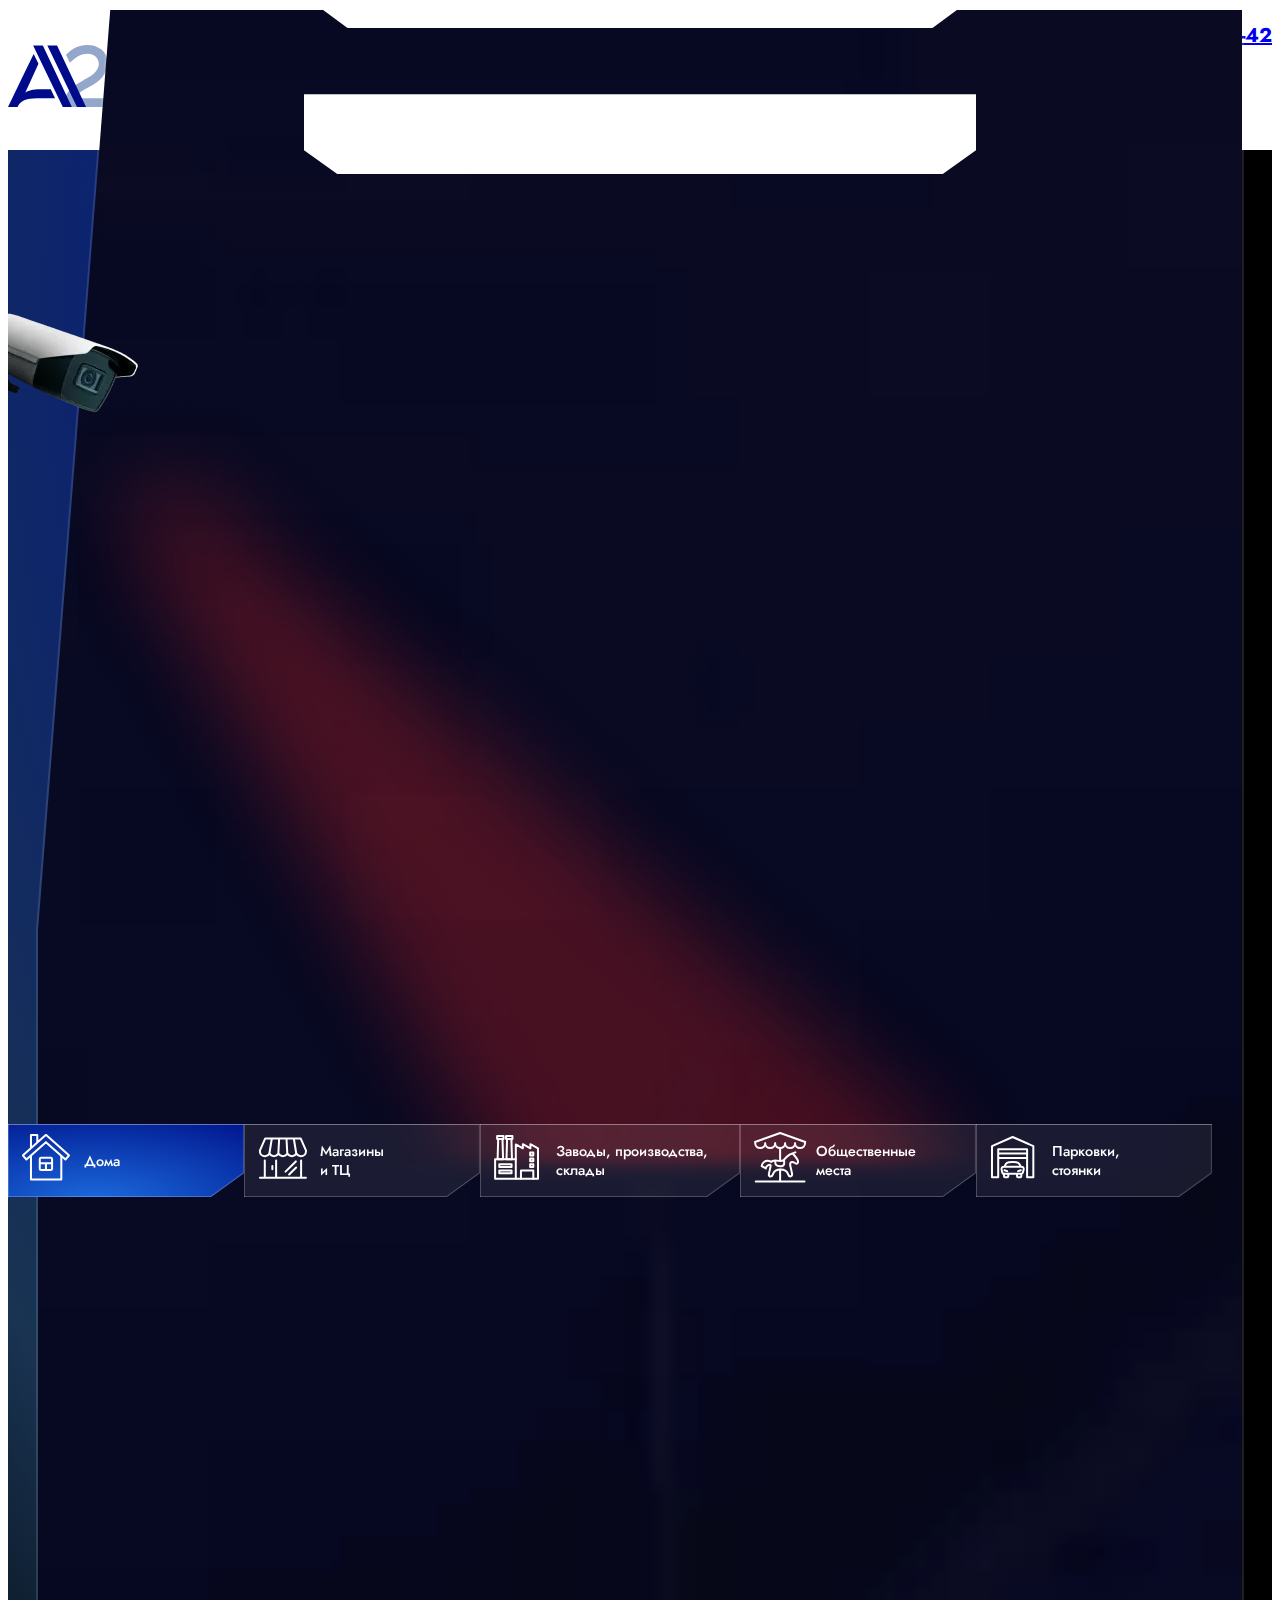
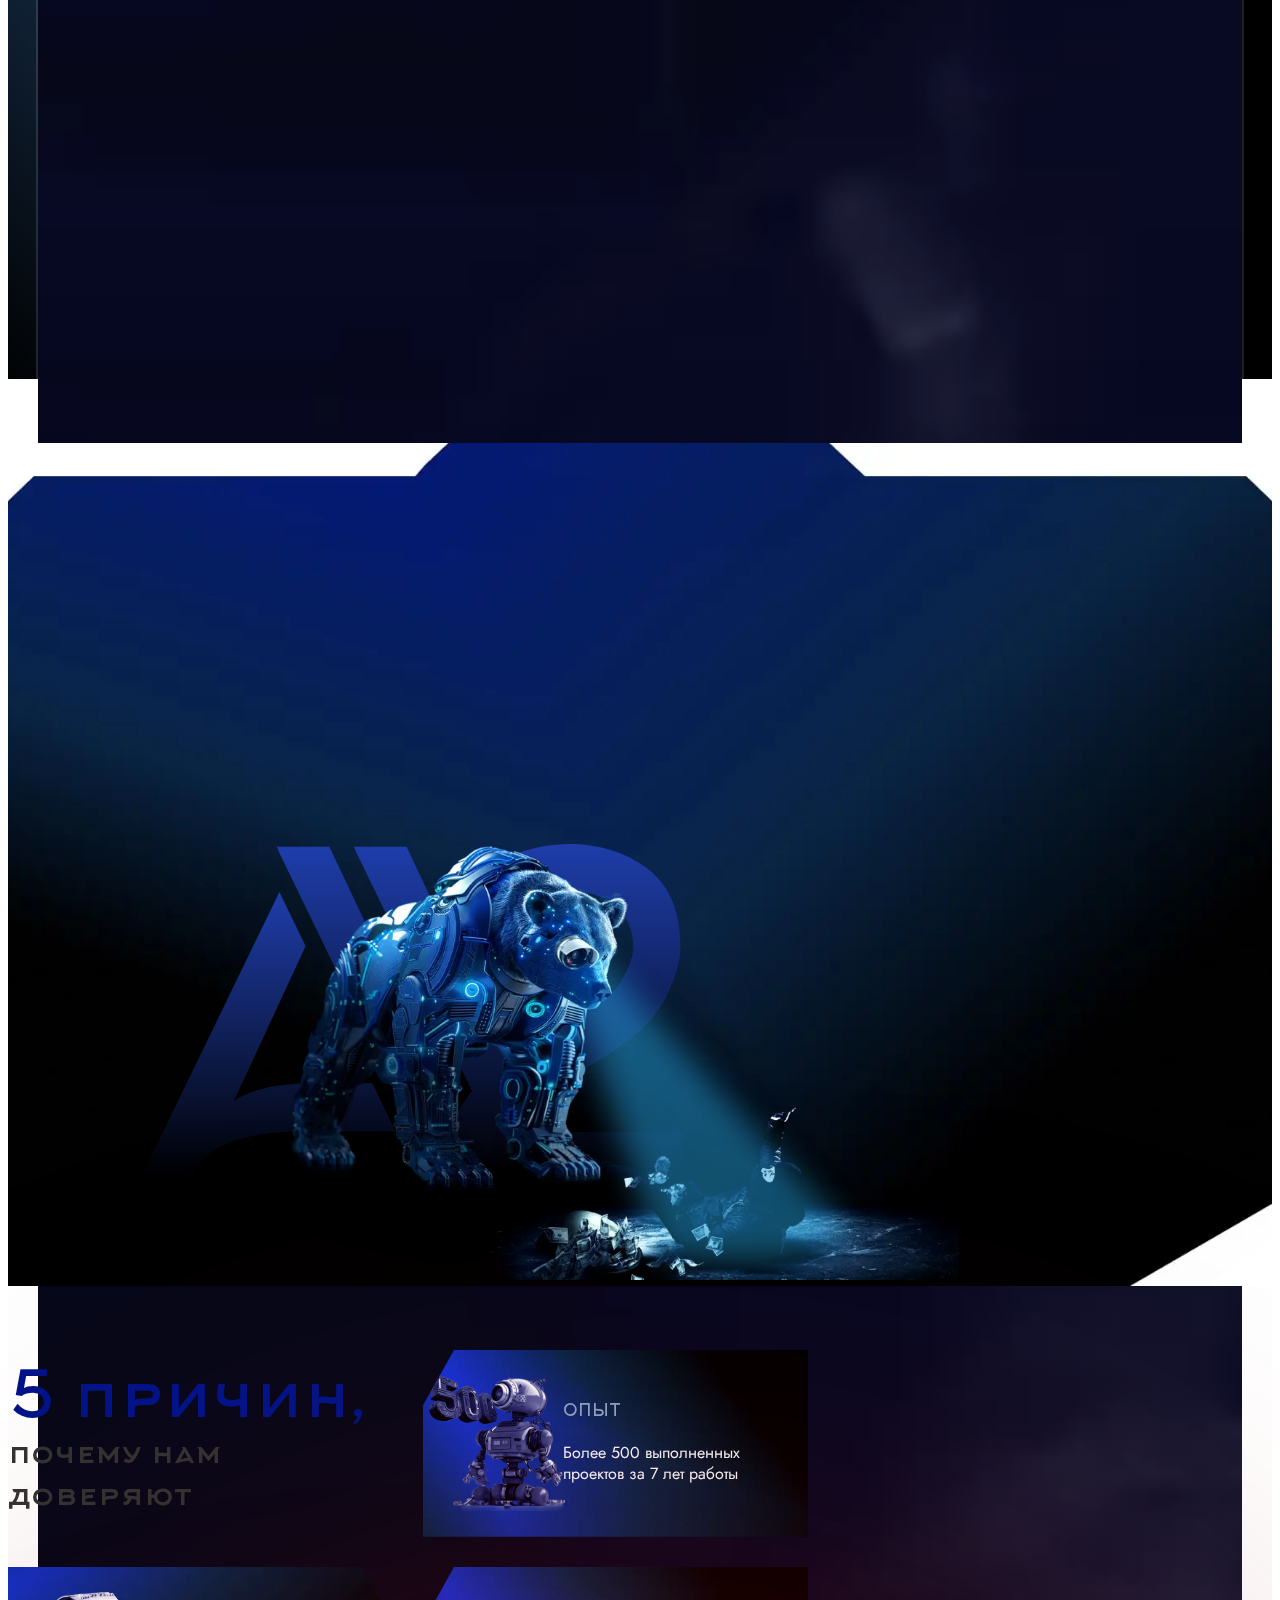
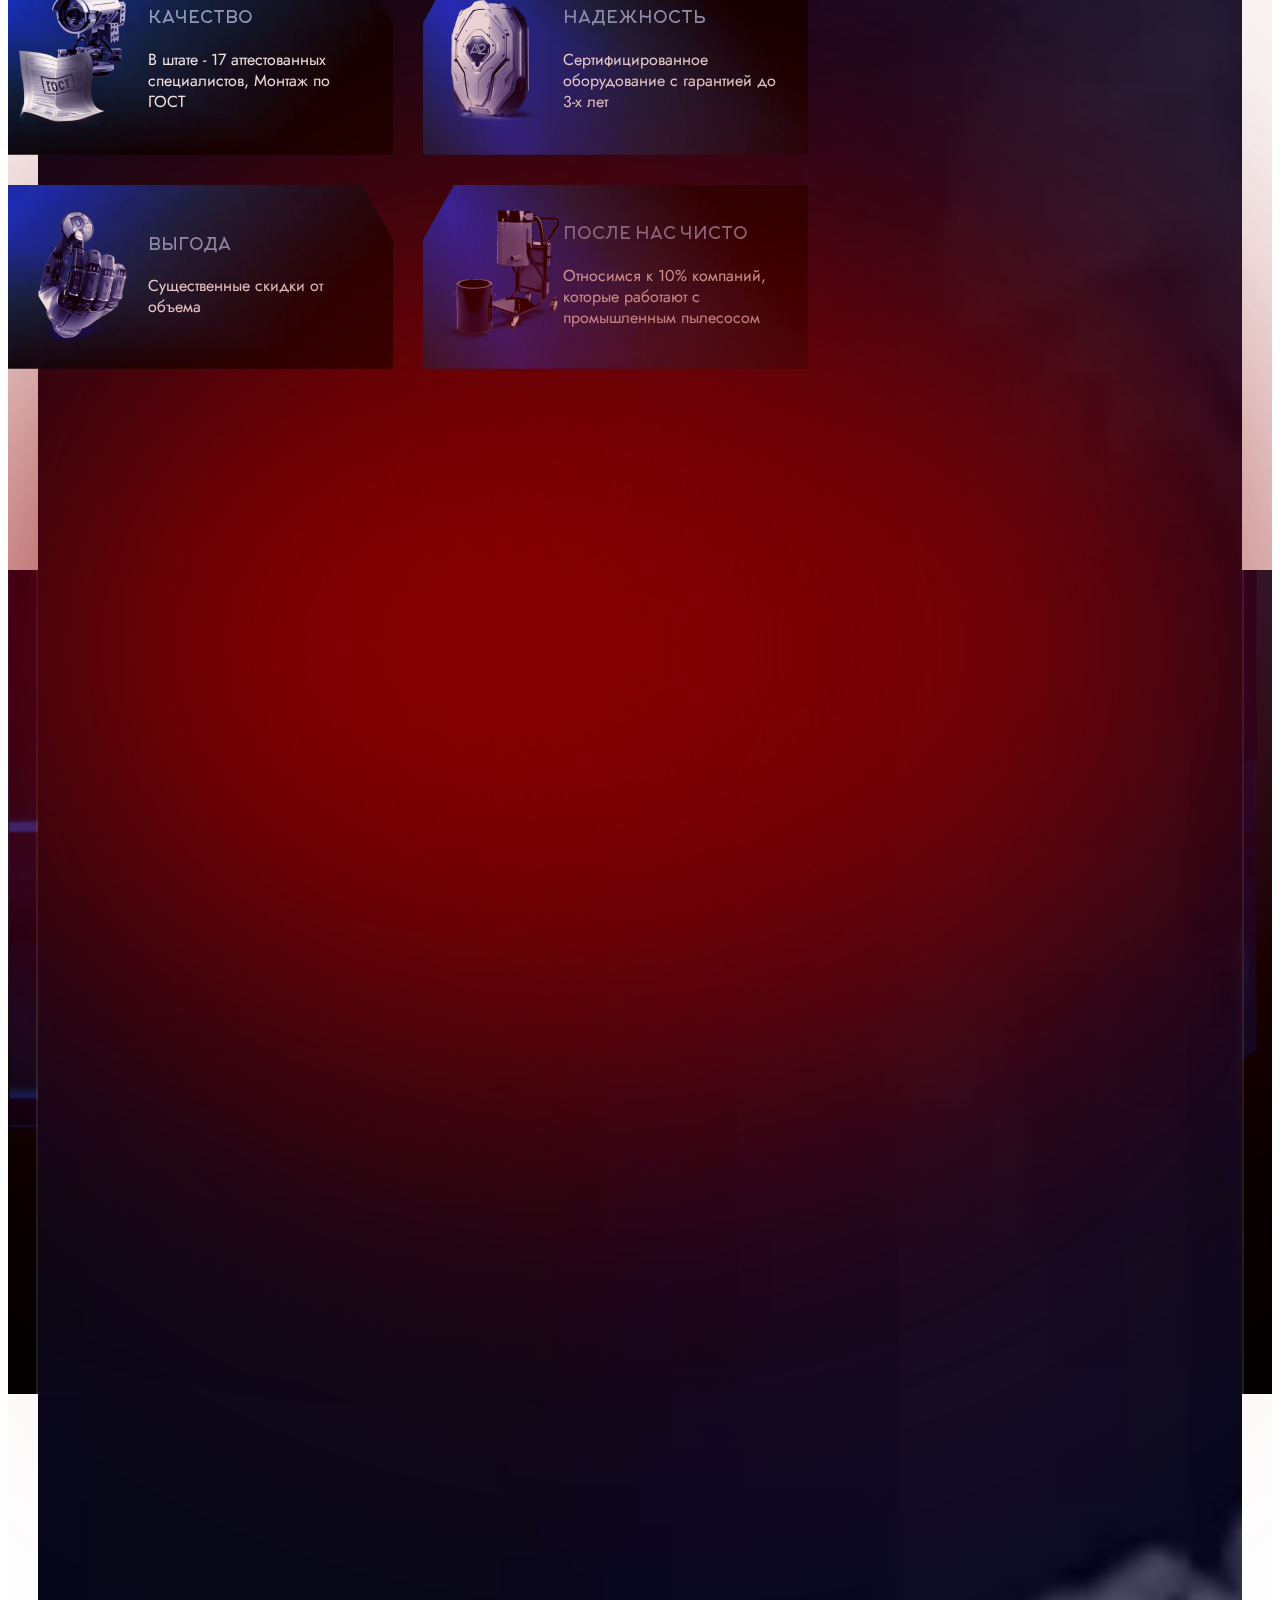
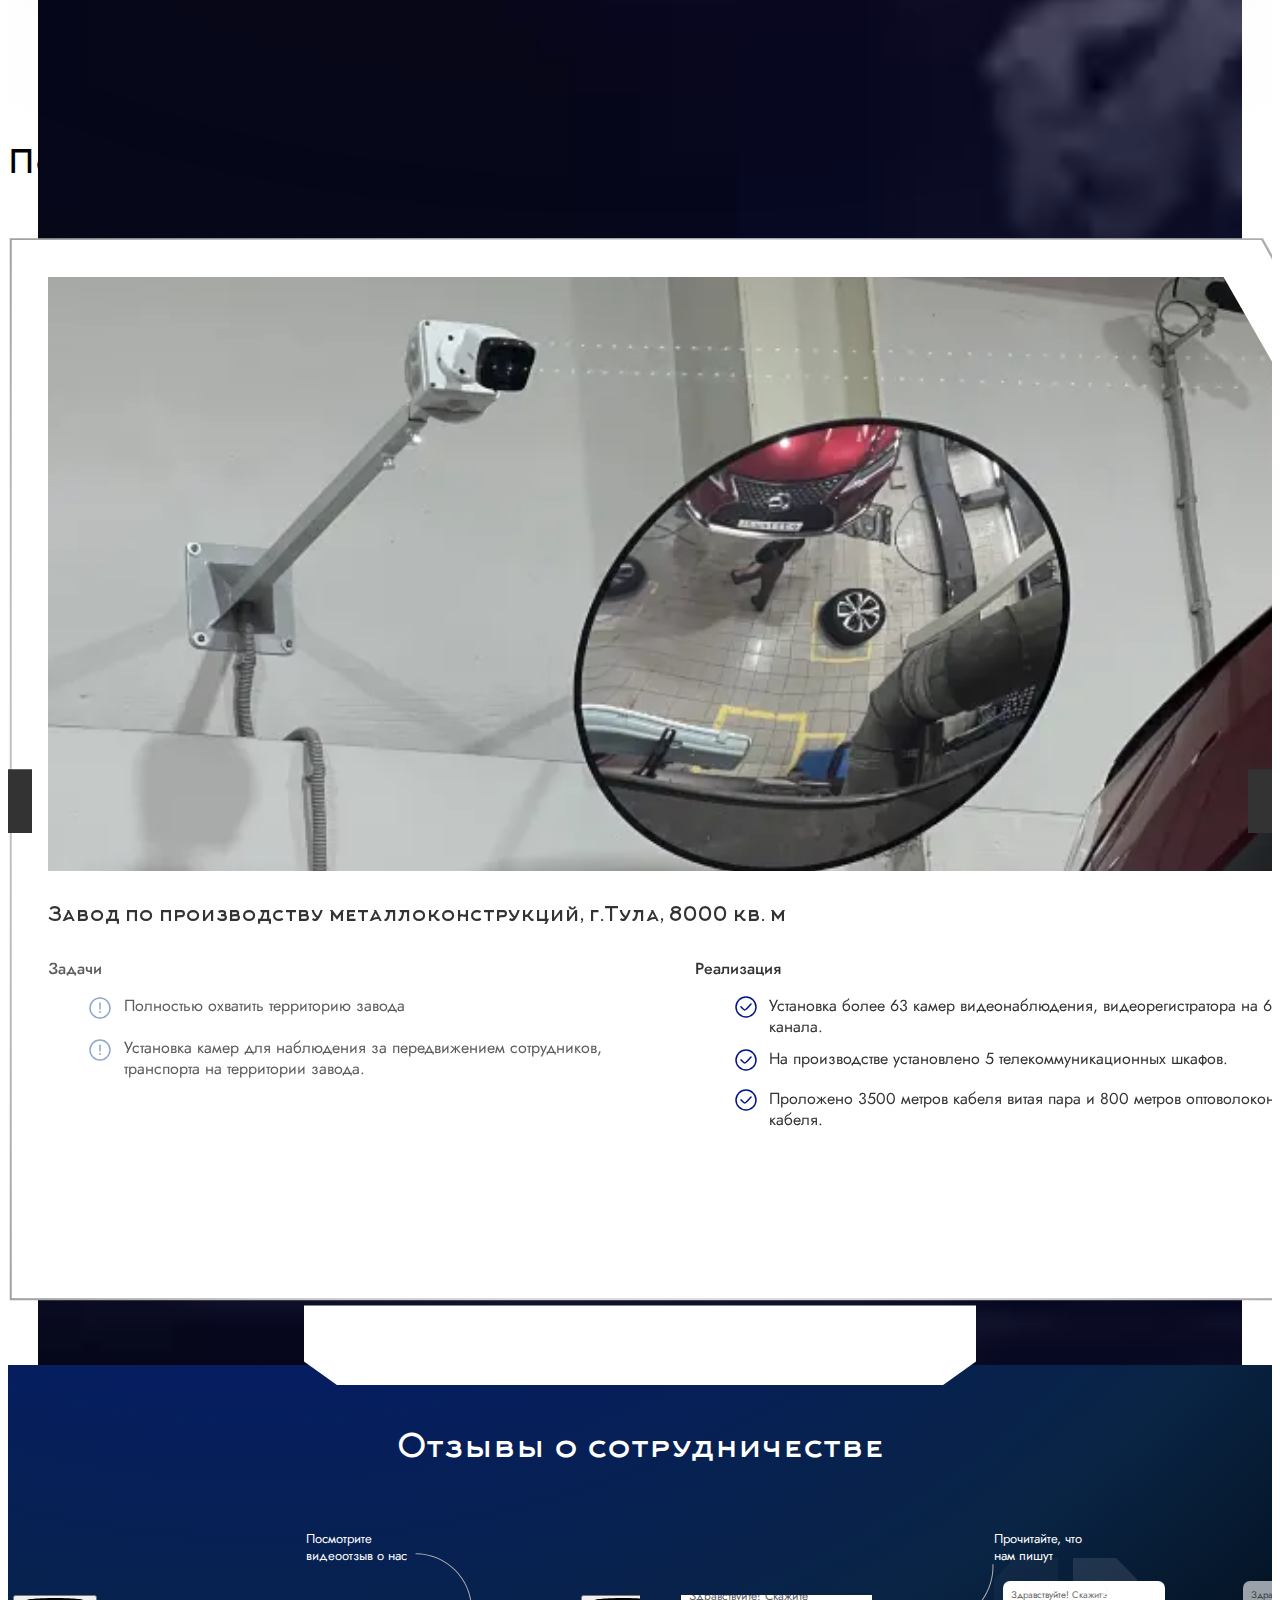
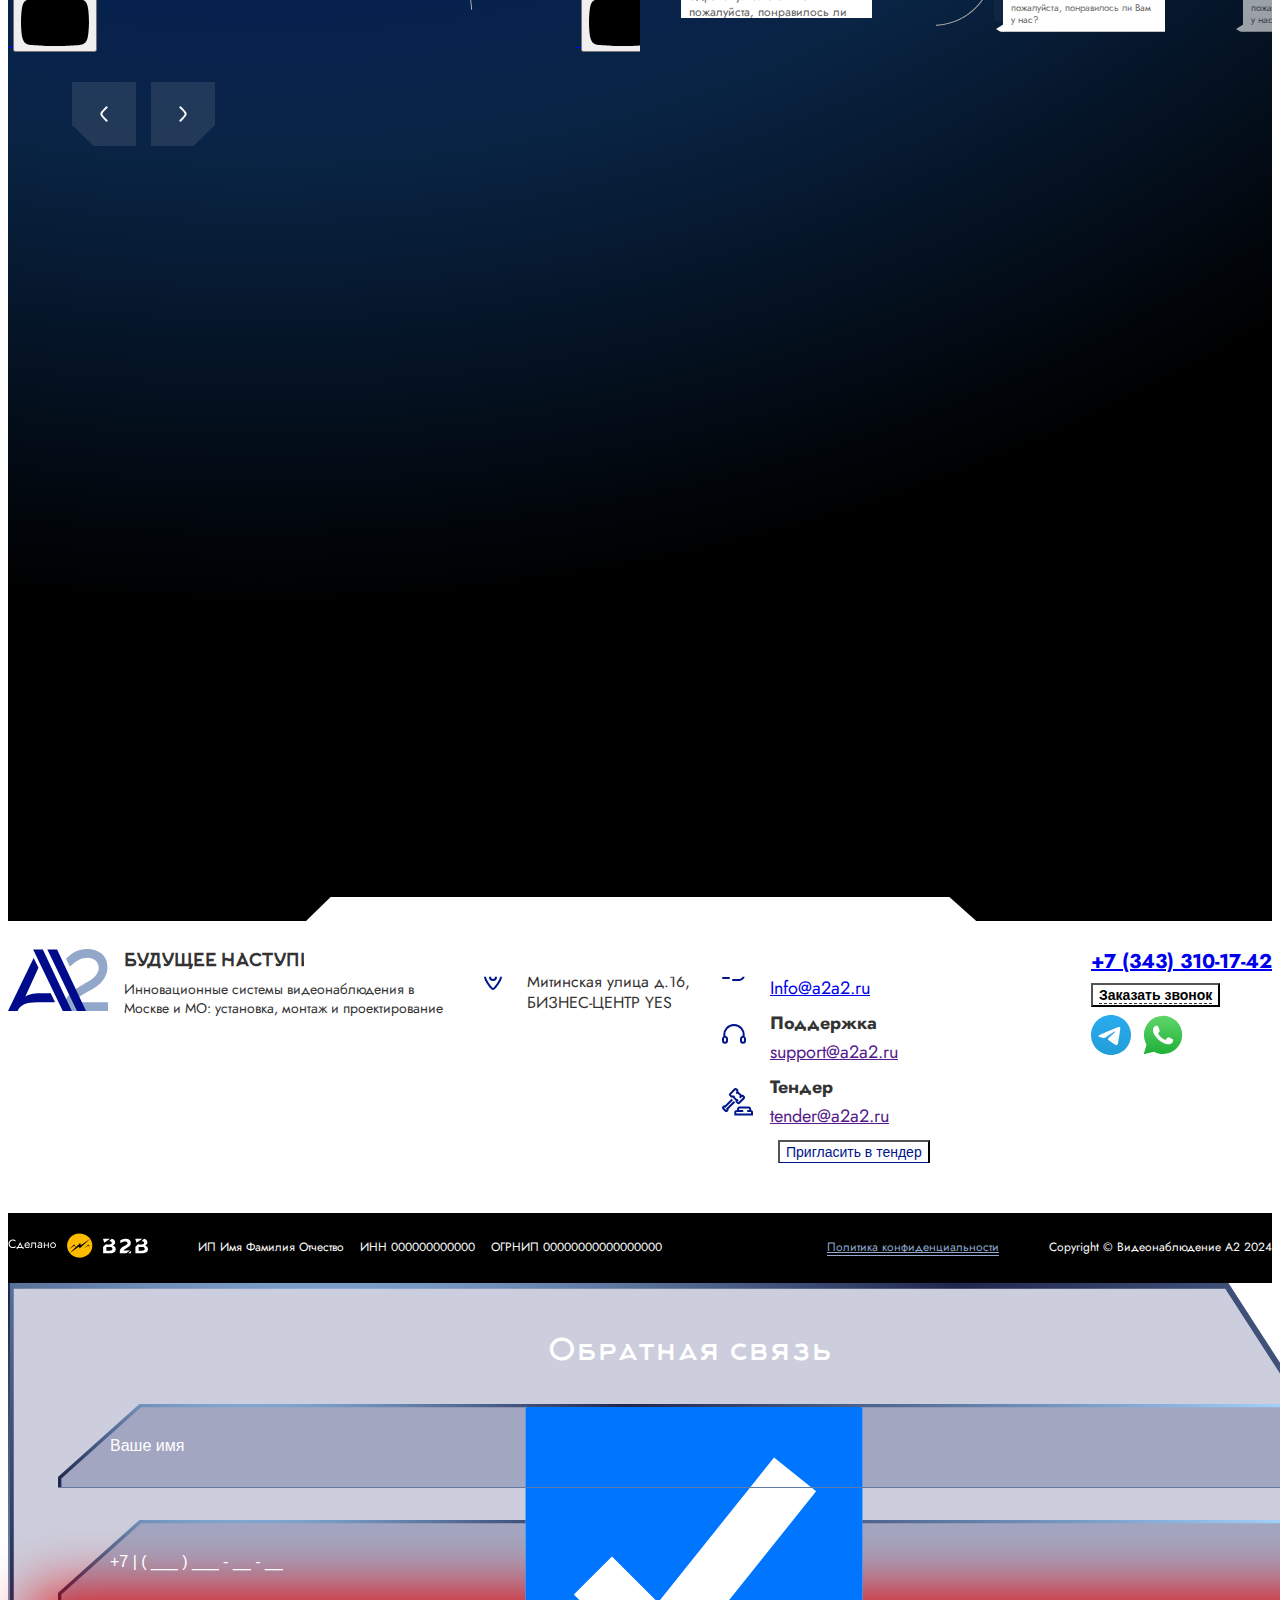
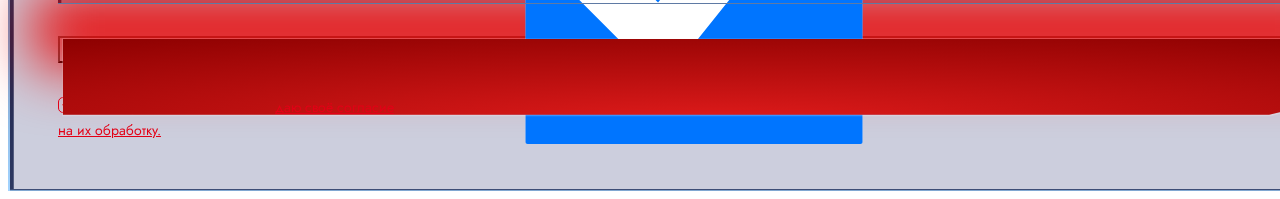
==== commit 78d36174: "comment6" ====
--- a/index.html
+++ b/index.html
@@ -14,7 +14,7 @@
 		href="https://degorov.ru/1base/wp-content/themes/Goodini/assets/css/modules.css" />
 	<link rel="stylesheet" type="text/css"
 		href="https://degorov.ru/1base/wp-content/themes/Goodini/assets/css/anim.css" />
-	<link rel="stylesheet" href="https://cdn.jsdelivr.net/npm/swiper@11/swiper-bundle.min.css"/>
+	<link rel="stylesheet" href="css/swiper-bundle.min.css">
 	<link rel="stylesheet" href="css/style.min.css">
 	<title>Главная</title>
 </head>
@@ -185,105 +185,109 @@
 							<div class="services__tabs">
 								<div class="swiper mySwiper">
 									<div class="swiper-wrapper">
-										<div class="swiper-slide">
-											<div class="services__tab services__tab--active">
+										<div data-tab-path="1" class="swiper-slide services__tab services__tab--active">
+											<i>
+												<img src="img/services-icon.svg" alt="">
+											</i>
+											<p>Дома</p>
+											<span class="line"></span>
+											<span class="line2"></span>
+										</div>
+										<div data-tab-path="2" class="swiper-slide services__tab">
+											<i>
+												<img src="img/services-icon2.svg" alt="">
+											</i>
+											<p>Магазины <br> и ТЦ</p>
+											<span class="line"></span>
+											<span class="line2"></span>
+										</div>
+										<div data-tab-path="3" class="swiper-slide services__tab">
+											<i>
+												<img src="img/services-icon3.svg" alt="">
+											</i>
+											<p>Заводы, производства, <br> склады</p>
+											<span class="line"></span>
+											<span class="line2"></span>
+										</div>
+										<div data-tab-path="4" class="swiper-slide services__tab">
+											<i>
+												<img src="img/services-icon4.svg" alt="">
+											</i>
+											<p>Общественные <br> места</p>
+											<span class="line"></span>
+											<span class="line2"></span>
+										</div>
+										<div data-tab-path="5" class="swiper-slide services__tab">
+											<i>
+												<img src="img/services-icon5.svg" alt="">
+											</i>
+											<p>Парковки, <br> стоянки</p>
+											<span class="line"></span>
+											<span class="line2"></span>
+										</div>
+									</div>
+								</div>
+							</div>
+							<div class="services__tabs-body">
+								<div data-content-path="1" class="services__wrap services__wrap--active">
+									<div class="services__left left-anim _anim-items anim-no-hide">
+										<ul>
+											<li>
 												<i>
-													<img src="img/services-icon.svg" alt="">
+													<img src="img/services-icon6.svg" alt="">
 												</i>
-												<p>Дома</p>
-												<span class="line"></span>
-												<span class="line2"></span>
-											</div>
-										</div>
-										<div class="swiper-slide">
-											<div class="services__tab">
+												<p>Выявление нарушителя в ночное время</p>
+											</li>
+											<li>
 												<i>
-													<img src="img/services-icon2.svg" alt="">
+													<img src="img/services-icon7.svg" alt="">
 												</i>
-												<p>Магазины <br> и ТЦ</p>
-												<span class="line"></span>
-												<span class="line2"></span>
-											</div>
-										</div>
-										<div class="swiper-slide">
-											<div class="services__tab">
+												<p>Классификация типов объектов (человек, животное, т.д.)</p>
+											</li>
+											<li>
 												<i>
-													<img src="img/services-icon3.svg" alt="">
+													<img src="img/services-icon8.svg" alt="">
 												</i>
-												<p>Заводы, производства, <br> склады</p>
-												<span class="line"></span>
-												<span class="line2"></span>
-											</div>
-										</div>
-										<div class="swiper-slide">
-											<div class="services__tab">
+												<p>Светозвуковая сирена для отпугивания нарушителя</p>
+											</li>
+											<li>
 												<i>
-													<img src="img/services-icon4.svg" alt="">
+													<img src="img/services-icon9.svg" alt="">
 												</i>
-												<p>Общественные <br> места</p>
-												<span class="line"></span>
-												<span class="line2"></span>
-											</div>
-										</div>
-										<div class="swiper-slide">
-											<div class="services__tab">
+												<p>Детектор вторжения  в зону, пересечение линии</p>
+											</li>
+											<li>
 												<i>
-													<img src="img/services-icon5.svg" alt="">
+													<img src="img/services-icon10.svg" alt="">
 												</i>
-												<p>Парковки, <br> стоянки</p>
-												<span class="line"></span>
-												<span class="line2"></span>
-											</div>
-										</div>
-									</div>
-								</div>
-							</div>
-							<div class="services__wrap">
-								<div class="services__left left-anim _anim-items anim-no-hide">
-									<ul>
-										<li>
-											<i>
-												<img src="img/services-icon6.svg" alt="">
-											</i>
-											<p>Выявление нарушителя в ночное время</p>
-										</li>
-										<li>
-											<i>
-												<img src="img/services-icon7.svg" alt="">
-											</i>
-											<p>Классификация типов объектов (человек, животное, т.д.)</p>
-										</li>
-										<li>
-											<i>
-												<img src="img/services-icon8.svg" alt="">
-											</i>
-											<p>Светозвуковая сирена для отпугивания нарушителя</p>
-										</li>
-										<li>
-											<i>
-												<img src="img/services-icon9.svg" alt="">
-											</i>
-											<p>Детектор вторжения  в зону, пересечение линии</p>
-										</li>
-										<li>
-											<i>
-												<img src="img/services-icon10.svg" alt="">
-											</i>
-											<p>Предотвращение попыток перелезть через ограждение</p>
-										</li>
-									</ul>
-								</div>
-								<div class="services__right right-anim _anim-items anim-no-hide">
-									<div class="services__img">
-										<img loading="lazy" src="img/services-img.webp" alt="">
-									</div>
-									<div class="services__img2">
-										<img loading="lazy" src="img/services-img2.webp" alt="">
-									</div>
-									<div class="rec">
-										<span></span>
-										rec
-									</div>
+												<p>Предотвращение попыток перелезть через ограждение</p>
+											</li>
+										</ul>
+									</div>
+									<div class="services__right right-anim _anim-items anim-no-hide">
+										<div class="services__img">
+											<img loading="lazy" src="img/services-img.webp" alt="">
+										</div>
+										<div class="services__img2">
+											<img loading="lazy" src="img/services-img2.webp" alt="">
+										</div>
+										<div class="rec">
+											<span></span>
+											rec
+										</div>
+									</div>
+								</div>
+								<div data-content-path="2" class="services__wrap">
+									2
+								</div>
+								<div data-content-path="3" class="services__wrap">
+									3
+								</div>
+								<div data-content-path="4" class="services__wrap">
+									4
+								</div>
+								<div data-content-path="5" class="services__wrap">
+									5
 								</div>
 							</div>
 							<div class="services__wrap2">
@@ -604,18 +608,6 @@
 							<div class="swiper-slide">
 								<img loading="lazy" src="img/partner-img2.webp" alt="">
 							</div>
-						</div>
-					</div>
-					<div class="info2__slider-nav">
-						<div class="swiper-button-prev">
-							<svg width="6" height="12" viewBox="0 0 6 12" fill="none" xmlns="http://www.w3.org/2000/svg">
-								<path d="M5 1L3.23703 2.74731C1.8311 4.14075 1.12813 4.83747 1.01989 5.68667C0.99337 5.89473 0.99337 6.10527 1.01989 6.31333C1.12813 7.16252 1.8311 7.85925 3.23703 9.25269L5 11" stroke="#FAFAFA" stroke-width="1.5" stroke-linecap="round"/>
-							</svg>
-						</div>
-						<div class="swiper-button-next">
-							<svg width="6" height="12" viewBox="0 0 6 12" fill="none" xmlns="http://www.w3.org/2000/svg">
-								<path d="M1 1L2.76297 2.74731C4.1689 4.14075 4.87187 4.83747 4.98011 5.68667C5.00663 5.89473 5.00663 6.10527 4.98011 6.31333C4.87187 7.16252 4.1689 7.85925 2.76297 9.25269L1 11" stroke="#FAFAFA" stroke-width="1.5" stroke-linecap="round"/>
-							</svg>
 						</div>
 					</div>
 				</div>
@@ -1473,7 +1465,7 @@
 
 	<script src="https://degorov.ru/1base/wp-content/themes/Goodini/assets/js/base.min.js"></script>
 <script src="https://degorov.ru/1base/wp-content/themes/Goodini/assets/js/validate.min.js"></script>
-<script src="https://cdn.jsdelivr.net/npm/swiper@11/swiper-bundle.min.js"></script>
+<script src="js/swiper-bundle.min.js"></script>
 <script src="js/main.min.js"></script>
 
 	<script>
--- a/css/style.min.css
+++ b/css/style.min.css
@@ -1,2 +1,2 @@
-@import url(https://fonts.googleapis.com/css2?family=Jost:ital,wght@0,100..700;1,100..700&display=swap);@font-face{font-family:Arkhip;font-weight:400;src:url(../fonts/Arkhip.woff) format("woff")}@font-face{font-family:Arkhip;font-weight:400;src:url(../fonts/Arkhip.woff2) format("woff2")}html{font-size:max(16px*var(--coef_h),15px)}body{font-family:Jost,sans-serif;zoom:var(--zoom)}.fixed-body{overflow:hidden}.page-frame{position:relative;overflow:hidden}.container-fluid{max-width:1752px}h1,h2,h3,h4,h5,h6{font-family:Arkhip;font-weight:400}img{-o-object-fit:cover;object-fit:cover}#header{position:relative;color:#333;padding:.9375rem 0}#header:after{content:"";position:absolute;z-index:1;bottom:-1.5rem;left:50%;-webkit-transform:translate(-50%,0);-ms-transform:translate(-50%,0);transform:translate(-50%,0);width:42rem;height:5rem;background:#fff;-webkit-clip-path:polygon(0 0,100% 0,100% 30%,100% 70%,95% 100%,5% 100%,0 70%,0 30%);clip-path:polygon(0 0,100% 0,100% 30%,100% 70%,95% 100%,5% 100%,0 70%,0 30%);pointer-events:none}#header .container-fluid{z-index:2}#header .header__inner{display:-webkit-box;display:-ms-flexbox;display:flex;-webkit-box-pack:justify;-ms-flex-pack:justify;justify-content:space-between;-webkit-box-align:center;-ms-flex-align:center;align-items:center;gap:1.5rem}#header .header__left{display:-webkit-box;display:-ms-flexbox;display:flex;-webkit-box-align:center;-ms-flex-align:center;align-items:center;gap:1rem}#header .header__logo{width:7.5rem;-ms-flex-negative:0;flex-shrink:0}#header .header__logo img{width:100%}#header .header__text{max-width:23.125rem}#header .header__text strong{font-family:Arkhip;font-size:1.25rem;line-height:130%;text-transform:uppercase}#header .header__text p{font-size:1rem;line-height:130%;margin:.5rem 0 0}#header .header__right{-ms-flex-negative:0;flex-shrink:0;display:-webkit-box;display:-ms-flexbox;display:flex;gap:3.125rem}#header .header__wrap{display:-webkit-box;display:-ms-flexbox;display:flex;gap:3.5rem}#header .header__location{display:-webkit-box;display:-ms-flexbox;display:flex;gap:.875rem}#header .header__location:hover i{background:#00148b}#header .header__location:hover i svg path{stroke:#fff}#header .header__location i{width:2.25rem;height:2.25rem;-ms-flex-negative:0;flex-shrink:0;display:-webkit-box;display:-ms-flexbox;display:flex;-webkit-box-pack:center;-ms-flex-pack:center;justify-content:center;-webkit-box-align:center;-ms-flex-align:center;align-items:center;background:#fff;border-radius:50%}#header .header__location i svg{width:1.125rem;height:auto}#header .header__location p{font-size:1rem;line-height:130%;margin:0}#header .header__location p strong{display:block;font-size:1.125rem;font-weight:700;margin-bottom:.1875rem}#header .header__website{font-size:1.125rem;line-height:130%;border-bottom:.0625rem solid transparent}#header .header__website:hover{color:#00148b;border-color:#00148b}#header .header__btn{display:block;background:rgba(0,0,0,0);border-bottom:.0625rem solid #00148b;font-size:.875rem;line-height:130%;color:#00148b;margin-top:.3125rem}#header .header__btn:hover{border-color:#8fa8cc;color:#8fa8cc}#header .header__btn span{min-width:unset;padding:0}#header .header__socials{display:-webkit-box;display:-ms-flexbox;display:flex;-webkit-box-align:center;-ms-flex-align:center;align-items:center;gap:.75rem}#header .header__social{width:2.5rem}#header .header__social:hover{opacity:.7}#header .header__social img{width:100%}#header .header__phone{font-size:1.25rem;line-height:130%;font-weight:700}#header .header__phone:hover{color:#00148b}#header .header__btn2{display:block;background:rgba(0,0,0,0);margin-top:.5rem}#header .header__btn2:hover{color:#00148b}#header .header__btn2:hover span{border-color:#00148b}#header .header__btn2 span{min-width:unset;border-bottom:.0625rem dashed #333;font-size:.875rem;line-height:130%;font-weight:700;padding:0;-webkit-transition:.3s;-o-transition:.3s;transition:.3s}.burger{position:relative;z-index:15;width:2rem;height:1.5625rem;cursor:pointer;display:none}.burger span{position:absolute;left:0;width:100%;height:.1875rem;background:#333;border-radius:.1875rem;-webkit-transition:.5s;-o-transition:.5s;transition:.5s}.burger span:nth-child(1){top:0}.burger span:nth-child(2){top:50%;-webkit-transform:translate(0,-50%);-ms-transform:translate(0,-50%);transform:translate(0,-50%)}.burger span:nth-child(3){bottom:0}.burger--active span{background:#fff}.burger--active span:nth-child(1){-webkit-transform:rotate(-45deg);-ms-transform:rotate(-45deg);transform:rotate(-45deg);top:.6875rem}.burger--active span:nth-child(2){display:none}.burger--active span:nth-child(3){-webkit-transform:rotate(45deg);-ms-transform:rotate(45deg);transform:rotate(45deg);bottom:.65625rem}@media screen and (max-width:1500px){#header .header__right,#header .header__wrap{gap:2rem}}@media screen and (max-width:1300px){#header .header__logo{width:6.25rem}#header .header__text{max-width:20rem}#header .header__text strong{font-size:1rem}#header .header__text p{font-size:.875rem;margin-top:.5rem}#header .header__wrap:nth-child(2){-webkit-box-orient:vertical;-webkit-box-direction:normal;-ms-flex-direction:column;flex-direction:column;gap:.5rem}#header .header__socials{-webkit-box-ordinal-group:2;-ms-flex-order:1;order:1}}@media screen and (max-width:1023px){#header:after{bottom:-1.25rem;width:24rem}#header .header__right{position:fixed;z-index:10;top:0;left:0;width:100%;height:100%;-webkit-box-orient:vertical;-webkit-box-direction:normal;-ms-flex-direction:column;flex-direction:column;-webkit-box-align:center;-ms-flex-align:center;align-items:center;background:-o-radial-gradient(29% 8%,121.76% 103.77%,#00148b,#193351 68.447%,#000 100%);background:radial-gradient(121.76% 103.77% at 29% 8%,#00148b,#193351 68.447%,#000 100%);color:#fff;padding:6.25rem 1rem 3.125rem;opacity:0;pointer-events:none;-webkit-transition:.3s;-o-transition:.3s;transition:.3s}#header .header__right--active{opacity:1;pointer-events:auto}#header .header__wrap{-webkit-box-orient:vertical;-webkit-box-direction:normal;-ms-flex-direction:column;flex-direction:column;-webkit-box-align:center;-ms-flex-align:center;align-items:center}#header .header__location:hover i{background:#8fa8cc}#header .header__website:hover{color:#8fa8cc;border-color:#8fa8cc}#header .header__btn{color:#fff;border-color:#fff}#header .header__btn:hover,#header .header__phone:hover{color:#8fa8cc}#header .header__btn2{width:100%;color:#fff}#header .header__btn2:hover{color:#8fa8cc}#header .header__btn2:hover span{border-color:#8fa8cc}#header .header__btn2 span{display:inline-block;border-color:#fff}.burger{display:block}}@media screen and (max-width:768px){#header:after{-webkit-clip-path:polygon(0 0,100% 0,100% 30%,99% 75%,91% 100%,12% 100%,0 70%,0 30%);clip-path:polygon(0 0,100% 0,100% 30%,99% 75%,91% 100%,12% 100%,0 70%,0 30%)}}@media screen and (max-width:576px){#header{padding:.625rem 0}#header:after{height:calc(100% + .5rem)}#header .header__left{gap:.5rem}#header .header__logo{width:2.8125rem}#header .header__text strong{font-size:.625rem}#header .header__text p{font-size:.625rem;margin-top:0}#header .header__location{gap:.5rem}#header .header__location i{width:24px;height:24px}#header .header__location i svg{width:.75rem}#header .header__location p{font-size:.75rem}#header .header__location p strong{font-size:.875rem}#header .header__btn,#header .header__website{font-size:.75rem}#header .header__phone{font-size:.875rem}#header .header__btn2 span{font-size:.75rem}#header .header__social{width:2rem}.burger{width:1.25rem;height:1rem}.burger span{height:.125rem}.burger--active span:nth-child(1){top:.4375rem}.burger--active span:nth-child(3){bottom:.4375rem}}.section-group{background:-o-radial-gradient(29% 8%,67.76% 103.77%,#00148b,#193351 68.447%,#000 100%);background:radial-gradient(67.76% 103.77% at 29% 8%,#00148b,#193351 68.447%,#000 100%)}.main-section{color:#fff;overflow:hidden}.main-section:after{content:"";position:absolute;top:.125rem;left:50%;-webkit-transform:translate(-50%,0);-ms-transform:translate(-50%,0);transform:translate(-50%,0);width:calc(100% - 3.75rem);height:calc(100% - .25rem);background-image:url(../img/main-img.webp);background-repeat:no-repeat;background-position:top center;background-size:cover;-webkit-clip-path:polygon(6% 0,100% 0,100% 90%,94% 100%,25% 100%,0 100%,0 12%);clip-path:polygon(6% 0,100% 0,100% 90%,94% 100%,25% 100%,0 100%,0 12%);pointer-events:none}.main-section:before{content:"";position:absolute;top:0;left:50%;-webkit-transform:translate(-50%,0);-ms-transform:translate(-50%,0);transform:translate(-50%,0);width:calc(100% - 3.5rem);height:calc(100% + .125rem);background:rgba(255,255,255,.12);-webkit-clip-path:polygon(6% 0,100% 0,100% 90%,94% 100%,25% 100%,0 100%,0 12%);clip-path:polygon(6% 0,100% 0,100% 90%,94% 100%,25% 100%,0 100%,0 12%);pointer-events:none}.main-section .container-fluid{z-index:3}.main-section__inner{position:relative;padding:5.3125rem 0 7.5rem}.main-section__inner .main-section__img2{display:none}.main-section__top{display:-webkit-box;display:-ms-flexbox;display:flex;-webkit-box-pack:justify;-ms-flex-pack:justify;justify-content:space-between;-webkit-box-align:end;-ms-flex-align:end;align-items:flex-end;gap:1rem}.main-section h1{position:relative;font-size:6.25rem;line-height:105%;letter-spacing:.0625rem;text-transform:uppercase;margin:0}.main-section h1 i{position:absolute;top:-.75rem;left:20.5rem;width:5.3125rem}.main-section h1 i img{width:100%}.main-section h1 span{position:absolute;top:4.46rem;left:2.45rem;width:.875rem;height:.875rem;background:#e62331;border-radius:50%;-webkit-animation:2s linear infinite gif;animation:2s linear infinite gif}.main-section .rec{position:relative;display:-webkit-box;display:-ms-flexbox;display:flex;-webkit-box-align:center;-ms-flex-align:center;align-items:center;gap:1rem;padding-right:1.25rem;font-family:Arkhip;font-size:2rem;line-height:105%;text-transform:uppercase;color:#e62331;margin-right:-5rem}.main-section .rec:after{content:"";position:absolute;right:0;bottom:-1rem;width:.0625rem;height:9.0625rem;background:rgba(255,255,255,.45);pointer-events:none}.main-section .rec:before{content:"";position:absolute;right:0;bottom:8.0625rem;width:18.75rem;height:.0625rem;background:rgba(255,255,255,.45);pointer-events:none}.main-section .rec span{width:2.5rem;height:2.5rem;background:#e62331;border-radius:50%;margin-top:-.125rem;-webkit-animation:2s linear infinite gif;animation:2s linear infinite gif}.main-section__subtitle{max-width:65.9375rem;font-family:Arkhip;font-size:2.5rem;line-height:130%;letter-spacing:.0625rem;margin-top:.75rem}.main-section__subtitle span{color:#4f93f4}.main-section__items{max-width:56.25rem;display:grid;grid-template-columns:repeat(2,calc(50% - .625rem));gap:1.25rem;margin-top:3.125rem;margin-left:12.1875rem}.main-section__item{position:relative;display:-webkit-box;display:-ms-flexbox;display:flex;-webkit-box-align:center;-ms-flex-align:center;align-items:center;gap:.875rem;background-repeat:no-repeat;background-size:50% 100%;-webkit-backdrop-filter:blur(1rem);backdrop-filter:blur(1rem);padding:1.875rem}.main-section__item:nth-child(1),.main-section__item:nth-child(4){background-image:url(../img/main-item__bg.svg),url(../img/main-item__bg1.svg);background-position:right bottom,left top}.main-section__item:nth-child(2),.main-section__item:nth-child(3){background-image:url(../img/main-item__bg2.svg),url(../img/main-item__bg2-1.svg);background-position:right top,left bottom}.main-section__item-icon{position:relative;z-index:1;max-width:3rem}.main-section__item-text{position:relative;z-index:1;font-size:1rem;line-height:130%}.main-section__item-text strong{display:block;font-weight:600;color:#4f93f4}.main-section__group{display:-webkit-box;display:-ms-flexbox;display:flex;gap:.75rem;margin:2rem 0 0 18.4375rem}.main-section__socials{display:-webkit-box;display:-ms-flexbox;display:flex;gap:.75rem}.main-section__social{width:2.5rem}.main-section__social:hover{opacity:.7}.main-section__social img{width:100%}.main-section__info{position:relative;display:inline-block;font-size:1.125rem;line-height:130%;padding:.875rem 2.5rem .75rem 4rem;margin:2.5rem 0 0 36.5625rem}.main-section__info:after{content:"";position:absolute;top:0;left:0;width:100%;height:100%;background:rgba(255,255,255,.08);-webkit-backdrop-filter:blur(.5rem);backdrop-filter:blur(.5rem);-webkit-clip-path:polygon(92.306% 98.769%,.336% 98.769%,6.942% 70.105%,6.985% 69.915%,6.985% 69.62%,6.985% 39.512%,14.878% .633%,99.661% .633%,99.661% 68.086%,92.306% 98.769%);clip-path:polygon(92.306% 98.769%,.336% 98.769%,6.942% 70.105%,6.985% 69.915%,6.985% 69.62%,6.985% 39.512%,14.878% .633%,99.661% .633%,99.661% 68.086%,92.306% 98.769%);pointer-events:none}.main-section__info strong{position:relative;z-index:1;display:block;font-weight:700;color:#4f93f4}.main-section__info span{position:relative;z-index:1}.main-section__img{position:absolute;z-index:4;right:3.5rem;bottom:.125rem;pointer-events:none}.main-section__img img:nth-child(1){width:39.4vw;max-width:47.25rem}.main-section__img img:nth-child(2){position:absolute;left:5.2rem;bottom:4.375rem;width:36.5vw;max-width:43.75rem}.main-section__img2{position:absolute;z-index:3;left:11.125rem;bottom:.125rem;max-width:23.4375rem}.main-section__img2 img{width:100%}.main-section__img3{position:absolute;z-index:1;top:11.5625rem;left:0;pointer-events:none}.main-section__img3 img:nth-child(1){max-width:8.3125rem;width:100%}.main-section__img3 img:nth-child(2){position:absolute;z-index:1;top:5rem;left:4.3125rem;max-width:60.625rem;max-height:unset}.main-section__img4{display:none}.services{color:#fff;padding:10rem 0 6.25rem}.services:after{content:"";position:absolute;top:50%;left:35%;-webkit-transform:translate(-50%,-50%);-ms-transform:translate(-50%,-50%);transform:translate(-50%,-50%);width:55.25rem;height:40rem;background:#8b0000;border-radius:50%;-webkit-filter:blur(12rem);filter:blur(12rem);pointer-events:none}.services h2{max-width:81.25rem;text-align:center;margin:0 auto}.services__tabs{margin-top:3.125rem}.services .swiper-wrapper{-webkit-box-align:stretch;-ms-flex-align:stretch;align-items:stretch}.services .swiper-slide{width:auto!important;height:auto}.services__tab{position:relative;min-width:11.875rem;height:100%;display:-webkit-box;display:-ms-flexbox;display:flex;-webkit-box-align:center;-ms-flex-align:center;align-items:center;gap:1.875rem;padding:.5rem 2rem .5rem .875rem;cursor:pointer;-webkit-transition:.3s;-o-transition:.3s;transition:.3s}.services__tab:after{content:"";position:absolute;top:0;right:0;width:100%;height:100%;background-image:url(../img/services__tab-bg.svg);background-repeat:no-repeat;background-position:right bottom;background-size:cover;-webkit-backdrop-filter:blur(.5rem);backdrop-filter:blur(.5rem);pointer-events:none}.services__tab--active:after,.services__tab:hover:after{background-image:url(../img/services__tab-bg2.svg)}.services__tab i{position:relative;z-index:1;max-width:3.3125rem;-ms-flex-negative:0;flex-shrink:0}.services__tab p{position:relative;z-index:1;font-size:1.125rem;line-height:130%;font-weight:500;margin:0}.services__tab p br{display:none}.services__tab .line{position:absolute;z-index:1;top:0;left:0;width:100%;height:.0625rem;background:rgba(255,255,255,.22);pointer-events:none}.services__tab .line2{position:absolute;z-index:1;top:0;left:0;width:.0625rem;height:100%;background:rgba(255,255,255,.22);pointer-events:none}.services__wrap{display:-webkit-box;display:-ms-flexbox;display:flex;-webkit-box-pack:justify;-ms-flex-pack:justify;justify-content:space-between;gap:12rem;margin-top:2rem}.services__left{max-width:26.25rem}.services__right{position:relative;z-index:1;max-width:45.9375rem;margin-right:6.875rem}.services ul{position:relative;display:-webkit-box;display:-ms-flexbox;display:flex;-webkit-box-orient:vertical;-webkit-box-direction:normal;-ms-flex-direction:column;flex-direction:column;gap:1.875rem;padding:2.5rem 1.5rem 2.5rem 2.5rem}.services ul:after{content:"";position:absolute;top:0;left:0;width:100%;height:100%;-webkit-clip-path:polygon(15.357% 0,0 12.793%,0 100%,95.036% 100%,100% 94.868%,100% 0,15.357% 0);clip-path:polygon(15.357% 0,0 12.793%,0 100%,95.036% 100%,100% 94.868%,100% 0,15.357% 0);background:rgba(255,255,255,.22);pointer-events:none}.services ul:before{content:"";position:absolute;z-index:1;top:50%;left:50%;-webkit-transform:translate(-50%,-50%);-ms-transform:translate(-50%,-50%);transform:translate(-50%,-50%);width:calc(100% - .125rem);height:calc(100% - .125rem);-webkit-clip-path:polygon(15.357% 0,0 12.793%,0 100%,95.036% 100%,100% 94.868%,100% 0,15.357% 0);clip-path:polygon(15.357% 0,0 12.793%,0 100%,95.036% 100%,100% 94.868%,100% 0,15.357% 0);background:#00148b;-webkit-backdrop-filter:blur(1.875rem);backdrop-filter:blur(1.875rem);pointer-events:none}.services ul li{position:relative;z-index:2;display:-webkit-box;display:-ms-flexbox;display:flex;gap:.875rem}.services ul li i{width:2.9375rem;-ms-flex-negative:0;flex-shrink:0}.services ul li p{font-size:1.125rem;line-height:130%;font-weight:600;margin:0}.services .rec{position:absolute;top:2.125rem;right:2.125rem;display:-webkit-box;display:-ms-flexbox;display:flex;-webkit-box-align:center;-ms-flex-align:center;align-items:center;gap:1rem;padding-right:1.25rem;font-family:Arkhip;font-size:1.5rem;line-height:105%;text-transform:uppercase;color:#e62331}.services .rec:after{content:"";position:absolute;top:-.875rem;right:0;width:.0625rem;height:6.25rem;background:rgba(255,255,255,.45);pointer-events:none}.services .rec:before{content:"";position:absolute;top:-.875rem;right:0;width:12.5rem;height:.0625rem;background:rgba(255,255,255,.45);pointer-events:none}.services .rec span{width:2rem;height:2rem;background:#e62331;border-radius:50%;-webkit-animation:2s linear infinite gif;animation:2s linear infinite gif}.services__img img{width:100%}.services__img2{position:absolute;top:-.375rem;right:calc(100% - 4rem);max-width:27rem;width:23vw;pointer-events:none}.services__img2 img{width:100%}.services__wrap2{position:relative;z-index:2;display:-webkit-box;display:-ms-flexbox;display:flex;-webkit-box-align:stretch;-ms-flex-align:stretch;align-items:stretch;margin-top:12.375rem}.services__subtitle{position:relative;max-width:37.5rem;font-family:Arkhip;font-size:1.75rem;line-height:130%;padding:1.875rem}.services__subtitle:after{content:"";position:absolute;top:0;left:0;width:100%;height:100%;background:rgba(255,255,255,.08);-webkit-backdrop-filter:blur(.5rem);backdrop-filter:blur(.5rem);-webkit-clip-path:polygon(100% 0,0 0,0 71.739%,3.103% 100%,95.167% 100%,95.167% 28.261%,100% 0);clip-path:polygon(100% 0,0 0,0 71.739%,3.103% 100%,95.167% 100%,95.167% 28.261%,100% 0);pointer-events:none}.services__subtitle span{position:relative;z-index:1}.services__group{position:relative;display:-webkit-box;display:-ms-flexbox;display:flex;-webkit-box-align:center;-ms-flex-align:center;align-items:center;gap:2rem;padding:1.875rem 3.75rem}.services__group:after{content:"";position:absolute;top:0;left:0;width:100%;height:100%;background:rgba(255,255,255,.08);-webkit-backdrop-filter:blur(.5rem);backdrop-filter:blur(.5rem);-webkit-clip-path:polygon(3.205% 0,100% 0,100% 71.739%,98.077% 100%,0 100%,0 28.261%,3.205% 0);clip-path:polygon(3.205% 0,100% 0,100% 71.739%,98.077% 100%,0 100%,0 28.261%,3.205% 0);pointer-events:none}.services__info{position:relative;z-index:1;font-size:1.125rem;line-height:130%;font-weight:700;color:#8fa8cc}.services__info span{display:block;color:#fff}.services__btn{position:relative;z-index:1}.price{color:#fff;padding:6.25rem 0}.price__inner{position:relative;display:-webkit-box;display:-ms-flexbox;display:flex;-webkit-box-pack:justify;-ms-flex-pack:justify;justify-content:space-between;gap:2rem;background-image:url(../img/price-bg.webp);background-repeat:no-repeat;background-position:top;background-size:cover;padding:6.25rem 6.25rem 15.625rem;overflow:hidden}.price__inner:after{content:"";position:absolute;z-index:3;right:-2rem;bottom:-3rem;-webkit-transform:rotate(55deg);-ms-transform:rotate(55deg);transform:rotate(55deg);width:5rem;height:5rem;background:#fff;pointer-events:none}.price__left{max-width:43.4375rem}.price__left p{font-family:Arkhip;font-size:1.75rem;line-height:130%;margin:2rem 0 0}.price__right{position:relative;z-index:2;max-width:35.3125rem;width:100%;margin-top:9.375rem}.price h2 .text_color{color:#4f93f4}.price__img{position:absolute;z-index:3;left:45%;bottom:0;-webkit-transform:translate(-50%,0);-ms-transform:translate(-50%,0);transform:translate(-50%,0);max-width:52.1875rem;width:100%;pointer-events:none}.price__img img{width:100%}.price__img2{position:absolute;left:32%;bottom:6.25rem;-webkit-transform:translate(-50%,0);-ms-transform:translate(-50%,0);transform:translate(-50%,0);max-width:48.625rem;width:100%;pointer-events:none}.price__img2 img{width:100%}.price__img3{position:absolute;z-index:2;left:55%;bottom:0;-webkit-transform:translate(-50%,0);-ms-transform:translate(-50%,0);transform:translate(-50%,0);max-width:48.125rem;width:100%;pointer-events:none}.price__img3 img{width:100%}.quiz{width:100%;min-height:31.5625rem;display:-webkit-box;display:-ms-flexbox;display:flex;-webkit-box-orient:vertical;-webkit-box-direction:normal;-ms-flex-direction:column;flex-direction:column;-webkit-box-pack:justify;-ms-flex-pack:justify;justify-content:space-between;background:rgba(255,255,255,.08);border:1px solid rgba(255,255,255,.22);-webkit-backdrop-filter:blur(1.875rem);backdrop-filter:blur(1.875rem);padding:3.125rem 3.75rem}.quiz-step{position:absolute;top:0;left:0;opacity:0;pointer-events:none}.quiz-step--active{position:static;opacity:1;pointer-events:auto}.quiz-title{text-align:center;font-size:1.875rem;line-height:130%;font-weight:500}.quiz-checkboxes{display:grid;grid-template-columns:repeat(2,calc(50% - .46875rem));gap:.9375rem;margin-top:2rem}.quiz-checkbox{position:relative;padding:.75rem .75rem .75rem 1.25rem}.quiz-checkbox:after{content:"";position:absolute;top:0;left:0;width:100%;height:100%;background-image:url(../img/quiz-checkbox__bg.svg);background-repeat:no-repeat;background-position:right bottom;background-size:cover;pointer-events:none}.quiz-checkbox .line{position:absolute;top:0;left:0;width:calc(100% - .125rem);height:.0625rem;background:rgba(255,255,255,.28);pointer-events:none}.quiz-checkbox .line2{position:absolute;top:0;left:0;width:.0625rem;height:100%;background:rgba(255,255,255,.28);pointer-events:none}.quiz-checkbox input{position:absolute;z-index:2;top:0;left:0;width:100%;height:100%;margin:0;opacity:0;cursor:pointer}.quiz-checkbox input:checked~label:after{background:#229ed9;border-color:transparent}.quiz-checkbox label{position:relative;font-size:.875rem;line-height:130%;font-weight:500;padding-left:2.75rem}.quiz-checkbox label:after{content:"";position:absolute;top:0;left:0;width:1.25rem;height:1.25rem;border:.0625rem solid rgba(255,255,255,.28);border-radius:50%}.quiz-input{max-width:13.4375rem;margin-top:2rem}.quiz-input input{width:100%;background:rgba(0,0,0,0);border:none;border-bottom:.0625rem solid rgba(255,255,255,.28);font-size:.875rem;line-height:130%;color:#fff}.quiz-input input::-webkit-input-placeholder{color:rgba(255,255,255,.5)}.quiz-input input::-moz-placeholder{color:rgba(255,255,255,.5)}.quiz-input input:-ms-input-placeholder{color:rgba(255,255,255,.5)}.quiz-input input::-ms-input-placeholder{color:rgba(255,255,255,.5)}.quiz-input input::placeholder{color:rgba(255,255,255,.5)}.quiz-input input[type=number]::-webkit-inner-spin-button,.quiz-input input[type=number]::-webkit-outer-spin-button{-webkit-appearance:none}.quiz-input input[type=number],.quiz-input input[type=number]:focus,.quiz-input input[type=number]:hover{-webkit-appearance:none;appearance:none;-moz-appearance:textfield}.quiz-nav{margin-top:2rem}.quiz__question-nav{display:-webkit-box;display:-ms-flexbox;display:flex;-webkit-box-align:center;-ms-flex-align:center;align-items:center;gap:1.25rem}.quiz__question-number{font-size:1rem;line-height:105%}.quiz .percent{font-size:1rem;line-height:105%;color:#8fa8cc}.quiz .progress-bar{position:relative;width:100%;height:.5rem;background:rgba(255,255,255,.2);margin-top:2rem}.quiz .progress-bar span{position:absolute;top:0;left:0;width:0;height:100%;background:-o-linear-gradient(333.94deg,#229ed9 -2.775%,#00148b 89.034%);background:linear-gradient(116.06deg,#229ed9 -2.775%,#00148b 89.034%);-webkit-transition:.3s;-o-transition:.3s;transition:.3s}.quiz-btns{display:-webkit-box;display:-ms-flexbox;display:flex;-webkit-box-pack:justify;-ms-flex-pack:justify;justify-content:space-between;-webkit-box-align:stretch;-ms-flex-align:stretch;align-items:stretch;gap:.625rem;margin-top:2rem}.quiz-prev{width:3.75rem;height:3.75rem;-ms-flex-negative:0;flex-shrink:0;background:rgba(255,255,255,.1);-webkit-clip-path:polygon(26% 0,100% 0,100% 100%,0 100%,0 26%);clip-path:polygon(26% 0,100% 0,100% 100%,0 100%,0 26%);pointer-events:none}.quiz-prev--active{pointer-events:auto}.quiz-form__btn,.quiz-next{width:100%;max-width:17.625rem;-webkit-box-flex:1;-ms-flex-positive:1;flex-grow:1}.quiz-form__btn:after,.quiz-next:after{content:"";position:absolute;z-index:2;top:50%;right:1.5rem;-webkit-transform:translate(0,-50%);-ms-transform:translate(0,-50%);transform:translate(0,-50%);width:.75rem;height:.75rem;background-image:url(../img/arrow.svg);background-repeat:no-repeat;background-position:center;background-size:contain}.quiz-form__btn span,.quiz-next span{min-width:unset!important;padding:1.25rem 2.5rem 1.25rem 1.5rem!important}.quiz-form__btn,.quiz-form__btn:after{display:none}.quiz-form__btn--active{display:block}.quiz .remove{display:none}.quiz .quiz-error{display:none;font-size:1rem;line-height:130%;color:#e62331;margin-top:.625rem}.quiz .quiz-error--active{display:block}.advantages{z-index:1;background:#fff;padding:0 0 6.25rem}.advantages__items{max-width:63.625rem;display:grid;grid-template-columns:repeat(2,calc(50% - .9375rem));gap:1.875rem}.advantages h2{font-size:2.25rem;color:#333}.advantages h2 .text_color{display:block;font-size:5rem;line-height:105%;color:#00148b}.advantages__item{position:relative;display:-webkit-box;display:-ms-flexbox;display:flex;-webkit-box-align:center;-ms-flex-align:center;align-items:center;gap:1.25rem;padding:1.875rem}.advantages__item:nth-child(1){background:rgba(0,0,0,0)!important;padding:0;-webkit-clip-path:unset!important;clip-path:unset!important}.advantages__item:nth-child(even){background:-o-radial-gradient(0 100%,90% 150%,#1633dd,#092444 50%,#000 100%);background:radial-gradient(90% 150% at 0 100%,#1633dd,#092444 50%,#000 100%);-webkit-clip-path:polygon(100% 0,8.097% 0,0 29.695%,0 100%,100% 100%,100% 0);clip-path:polygon(100% 0,8.097% 0,0 29.695%,0 100%,100% 100%,100% 0)}.advantages__item:nth-child(odd){background:-o-radial-gradient(0 18%,90% 101.98%,#1633dd,#092444 50%,#000 100%);background:radial-gradient(90% 101.98% at 0 18%,#1633dd,#092444 50%,#000 100%);-webkit-clip-path:polygon(0 0,91.903% 0,100% 29.695%,100% 100%,0 100%,0 0);clip-path:polygon(0 0,91.903% 0,100% 29.695%,100% 100%,0 100%,0 0)}.advantages__item-icon{width:8.5rem;-ms-flex-negative:0;flex-shrink:0}.advantages__item-desc{max-width:17.375rem}.advantages__item-title{font-family:Arkhip;font-size:1.25rem;line-height:130%;text-transform:uppercase;color:#8fa8cc}.advantages__item-text{font-size:1.125rem;line-height:130%;color:#fff;margin-top:1.25rem}.advantages__group{display:-webkit-box;display:-ms-flexbox;display:flex;-webkit-box-align:stretch;-ms-flex-align:stretch;align-items:stretch;margin-top:3.125rem}.advantages__info{position:relative;font-size:1.125rem;line-height:130%;color:#fff;background:rgba(255,255,255,.22);-webkit-backdrop-filter:blur(1.875rem);backdrop-filter:blur(1.875rem);padding:1.5rem 2.5rem 1.5rem 4.375rem;-webkit-clip-path:polygon(92.306% 98.769%,.336% 98.769%,6.942% 70.105%,6.985% 69.915%,6.985% 69.62%,6.985% 39.512%,14.878% .633%,99.661% .633%,99.661% 68.086%,92.306% 98.769%);clip-path:polygon(92.306% 98.769%,.336% 98.769%,6.942% 70.105%,6.985% 69.915%,6.985% 69.62%,6.985% 39.512%,14.878% .633%,99.661% .633%,99.661% 68.086%,92.306% 98.769%)}.advantages__info:after{content:"";position:absolute;top:50%;left:50%;-webkit-transform:translate(-50%,-50%);-ms-transform:translate(-50%,-50%);transform:translate(-50%,-50%);width:calc(100% - .125rem);height:calc(100% - .125rem);background:#333;-webkit-clip-path:polygon(92.306% 98.769%,.336% 98.769%,6.942% 70.105%,6.985% 69.915%,6.985% 69.62%,6.985% 39.512%,14.878% .633%,99.661% .633%,99.661% 68.086%,92.306% 98.769%);clip-path:polygon(92.306% 98.769%,.336% 98.769%,6.942% 70.105%,6.985% 69.915%,6.985% 69.62%,6.985% 39.512%,14.878% .633%,99.661% .633%,99.661% 68.086%,92.306% 98.769%);pointer-events:none}.advantages__info span{position:relative;z-index:1}.advantages__img{position:absolute;z-index:1;right:5.5rem;bottom:0;max-width:45.3125rem;width:38vw;pointer-events:none}.advantages__img img{width:100%}.section-group2{background:-o-radial-gradient(20% -19%,134.2% 122.77%,#00148b,#092444 68.447%,#000 100%);background:radial-gradient(134.2% 122.77% at 20% -19%,#00148b,#092444 68.447%,#000 100%)}.installation{background-image:url(../img/installation-bg.webp);background-repeat:no-repeat;background-position:bottom;background-size:cover;color:#fff;padding:7rem 0}.installation:after{content:"";position:absolute;top:50%;right:6.25rem;-webkit-transform:translate(0,-50%);-ms-transform:translate(0,-50%);transform:translate(0,-50%);width:42rem;height:40.625rem;background:#8b0000;-webkit-filter:blur(12rem);filter:blur(12rem);border-radius:50%;pointer-events:none}.installation:before{content:"";position:absolute;left:-20rem;bottom:-12rem;width:40.625rem;height:40.625rem;background:rgba(139,0,0,.5);-webkit-filter:blur(5rem);filter:blur(5rem);border-radius:50%;pointer-events:none}.installation h2{max-width:48rem;margin-left:auto}.installation__group{max-width:39.375rem;width:100%;margin:23.4375rem 0 0 18.3125rem}.installation__info{position:relative;padding:1.875rem 3.75rem;font-family:Arkhip;font-size:1.25rem;line-height:130%;letter-spacing:.0625rem}.installation__info:after{content:"";position:absolute;top:0;left:0;width:100%;height:100%;background-image:url(../img/installation__info-bg.svg);background-repeat:no-repeat;background-position:left bottom;background-size:cover;-webkit-backdrop-filter:blur(1.875rem);backdrop-filter:blur(1.875rem);pointer-events:none}.installation__info .line{position:absolute;z-index:1;top:0;left:0;width:100%;height:.0625rem;background:-webkit-gradient(linear,left bottom,left top,from(#fff),color-stop(40%,#999));background:-o-linear-gradient(bottom,#fff 0,#999 40%);background:linear-gradient(0deg,#fff 0,#999 40%);pointer-events:none}.installation__info .line2{position:absolute;z-index:1;top:0;right:0;width:.0625rem;height:100%;background:-webkit-gradient(linear,left bottom,left top,from(#fff),color-stop(40%,#999));background:-o-linear-gradient(bottom,#fff 0,#999 40%);background:linear-gradient(0deg,#fff 0,#999 40%);pointer-events:none}.installation__info-text{position:relative;z-index:2}.installation__btn{margin-top:1.5rem;margin-left:3.75rem}.installation__img{position:absolute;z-index:1;right:2rem;bottom:2rem;width:48vw;max-width:57.5rem}.installation__img img{width:100%}.installation__img2{position:absolute;z-index:1;left:0;bottom:0;width:29vw;max-width:33.75rem}.installation__img2 img{width:100%}.installation .figure{position:absolute;z-index:1;top:-3.75rem;left:50%;-webkit-transform:translate(-50%,0);-ms-transform:translate(-50%,0);transform:translate(-50%,0);width:40.625rem;height:5rem;background:#fff;-webkit-clip-path:polygon(0 0,100% 0,100% 30%,100% 70%,95% 100%,5% 100%,0 70%,0 30%);clip-path:polygon(0 0,100% 0,100% 30%,100% 70%,95% 100%,5% 100%,0 70%,0 30%);pointer-events:none}.info{color:#fff;padding:6.25rem 0 4rem;overflow:hidden}.info:after{content:"";position:absolute;z-index:1;left:50%;bottom:-3.75rem;-webkit-transform:translate(-50%,0);-ms-transform:translate(-50%,0);transform:translate(-50%,0);width:42rem;height:5rem;background:#fff;-webkit-clip-path:polygon(4% 0,96% 0,100% 30%,100% 70%,100% 100%,0 100%,0 70%,0 33%);clip-path:polygon(4% 0,96% 0,100% 30%,100% 70%,100% 100%,0 100%,0 70%,0 33%);pointer-events:none}.info:before{content:"";position:absolute;top:50%;left:50%;-webkit-transform:translate(-50%,-50%);-ms-transform:translate(-50%,-50%);transform:translate(-50%,-50%);width:44rem;height:44rem;background:#8b0000;-webkit-filter:blur(12rem);filter:blur(12rem);border-radius:50%;pointer-events:none}.info h2{max-width:66.875rem;text-align:center;margin:0 auto}.info h2 .text_color{color:#8fa8cc}.info__wrap{position:relative;max-width:58.75rem;margin:2rem auto 0}.info__img img{width:100%}.info__item{position:relative;max-width:23.75rem;width:100%;background-repeat:no-repeat;background-size:cover;padding:2rem 2.5rem}.info__item:nth-child(1){position:absolute;z-index:2;top:2.5rem;right:calc(100% - 5.625rem);background-image:url(../img/info-item__bg.svg);background-position:right top}.info__item:nth-child(1):after{left:0;bottom:0}.info__item:nth-child(1):before{top:0;left:0}.info__item:nth-child(1) .line{position:absolute;right:-6.25rem;bottom:-.5rem;-webkit-transform:rotate(10deg);-ms-transform:rotate(10deg);transform:rotate(10deg);width:6.25rem;height:.03125rem;border-bottom:.0625rem dashed #fff}.info__item:nth-child(1) .line2{position:absolute;bottom:-14.25rem;right:-8rem;-webkit-transform:rotate(-16deg);-ms-transform:rotate(-16deg);transform:rotate(-16deg);width:.03125rem;height:12.5rem;border-right:.0625rem dashed #fff}.info__item:nth-child(1) .line2:after{content:"";position:absolute;right:-.75rem;bottom:-.875rem;width:1.5rem;height:1.25rem;background-image:url(../img/circle2.svg);background-repeat:no-repeat;background-position:center;background-size:contain}.info__item:nth-child(1) .line2:before{content:"";position:absolute;right:-.3rem;bottom:-.55rem;width:.625rem;height:.625rem;background:#e62331;border-radius:50%;-webkit-animation:2s linear infinite gif;animation:2s linear infinite gif}.info__item:nth-child(1) .line2 i{position:absolute;right:-.8rem;bottom:-.625rem;max-width:1rem}.info__item:nth-child(1) .line2 i img{width:100%}.info__item:nth-child(2){position:absolute;z-index:2;top:3.75rem;left:calc(100% - 7.5rem);background-image:url(../img/info-item__bg2.svg);background-position:left top}.info__item:nth-child(2):after{left:0;bottom:0}.info__item:nth-child(2):before{top:0;right:0}.info__item:nth-child(2) .line{position:absolute;left:-.875rem;bottom:-6.25rem;-webkit-transform:rotate(16deg);-ms-transform:rotate(16deg);transform:rotate(16deg);width:.03125rem;height:6.25rem;border-right:.0625rem dashed #fff}.info__item:nth-child(2) .line2{position:absolute;bottom:-14.2rem;left:-7rem;-webkit-transform:rotate(67deg);-ms-transform:rotate(67deg);transform:rotate(67deg);width:.03125rem;height:11.5rem;border-right:.0625rem dashed #fff}.info__item:nth-child(2) .line2:after{content:"";position:absolute;right:-.5rem;bottom:-1rem;width:.875rem;height:.875rem;background-image:url(../img/camera-icon2.webp);background-repeat:no-repeat;background-position:center;background-size:contain}.info__item:nth-child(3){position:absolute;z-index:2;right:calc(100% - 5.625rem);bottom:2.5rem;background-image:url(../img/info-item__bg3.svg);background-position:right bottom}.info__item:nth-child(3):after,.info__item:nth-child(3):before{top:0;left:0}.info__item:nth-child(3) .line{position:absolute;top:-10rem;right:-3.8rem;-webkit-transform:rotate(43deg);-ms-transform:rotate(43deg);transform:rotate(43deg);width:.03125rem;height:11.6rem;border-right:.0625rem dashed #fff}.info__item:nth-child(3) .line2{position:absolute;top:-20.7rem;right:-8.3rem;-webkit-transform:rotate(5deg);-ms-transform:rotate(5deg);transform:rotate(5deg);width:.03125rem;height:12.25rem;border-right:.0625rem dashed #fff}.info__item:nth-child(3) .line2:after{content:"";position:absolute;top:-1rem;right:-.5rem;width:.875rem;height:.875rem;background-image:url(../img/camera-icon3.webp);background-repeat:no-repeat;background-position:center;background-size:contain}.info__item:nth-child(4){position:absolute;z-index:2;left:calc(100% - 7.5rem);bottom:3.75rem;background-image:url(../img/info-item__bg4.svg);background-position:left bottom}.info__item:nth-child(4):after{top:0;left:0}.info__item:nth-child(4):before{top:0;right:0}.info__item:nth-child(4) .line{position:absolute;left:-18.25rem;top:-1.2rem;-webkit-transform:rotate(8deg);-ms-transform:rotate(8deg);transform:rotate(8deg);width:18.25rem;height:.03125rem;border-bottom:.0625rem dashed #fff}.info__item:nth-child(4) .line2{position:absolute;left:-20.7rem;top:-22.25rem;-webkit-transform:rotate(-15deg);-ms-transform:rotate(-15deg);transform:rotate(-15deg);height:20.25rem;width:.03125rem;border-right:.0625rem dashed #fff}.info__item:nth-child(4) .line2:after{content:"";position:absolute;top:-1rem;right:-.5rem;width:.875rem;height:.875rem;background-image:url(../img/circle.svg);background-repeat:no-repeat;background-position:center;background-size:contain}.info__item-text{position:relative;z-index:1;width:100%;height:100%;display:-webkit-box;display:-ms-flexbox;display:flex;-webkit-box-align:center;-ms-flex-align:center;align-items:center;font-family:Arkhip;font-size:1.125rem;line-height:130%}.info__item:after{content:"";position:absolute;width:100%;height:.0625rem;background:-webkit-gradient(linear,left bottom,left top,from(#a3d4ff),color-stop(97%,#1f264e));background:-o-linear-gradient(bottom,#a3d4ff 0,#1f264e 97%);background:linear-gradient(0deg,#a3d4ff 0,#1f264e 97%);pointer-events:none}.info__item:before{content:"";position:absolute;height:100%;width:.0625rem;background:-webkit-gradient(linear,left bottom,left top,from(#a3d4ff),color-stop(97%,#1f264e));background:-o-linear-gradient(bottom,#a3d4ff 0,#1f264e 97%);background:linear-gradient(0deg,#a3d4ff 0,#1f264e 97%);pointer-events:none}.info2{padding:6.25rem 0 3.125rem}.info2__wrap{display:-webkit-box;display:-ms-flexbox;display:flex;-webkit-box-pack:justify;-ms-flex-pack:justify;justify-content:space-between;gap:2rem}.info2__wrap .info2__group{display:block}.info2__right{-ms-flex-negative:0;flex-shrink:0}.info2 h2{font-size:1.875rem}.info2 h2 .text_color{display:block;font-size:3.75rem;line-height:130%}.info2__group{position:relative;max-width:39.375rem;width:100%;display:none;background:-o-radial-gradient(20% -19%,240.07% 122.77%,#00148b,#092444 68.447%,#000 100%);background:radial-gradient(240.07% 122.77% at 20% -19%,#00148b,#092444 68.447%,#000 100%);-webkit-backdrop-filter:blur(1.875rem);backdrop-filter:blur(1.875rem);-webkit-clip-path:polygon(0 0,92.076% 0,100% 45.225%,100% 100%,0 100%,0 50%,0 0);clip-path:polygon(0 0,92.076% 0,100% 45.225%,100% 100%,0 100%,0 50%,0 0);padding:2.5rem 6.25rem 2.5rem 2.5rem}.info2__text{font-size:2.125rem;line-height:130%;font-weight:500;color:#fff}.info2__img{position:absolute;top:-.625rem;right:0;width:12.5rem}.info2__img img{width:100%}.info2__slider{position:relative;margin-top:3.125rem}.info2 .swiper-wrapper{-webkit-transition-timing-function:linear!important;-o-transition-timing-function:linear!important;transition-timing-function:linear!important}.info2 .swiper-slide{max-width:23.125rem;width:auto!important}.info2__slider-nav{display:none;-webkit-box-pack:end;-ms-flex-pack:end;justify-content:flex-end;gap:.9375rem;padding-right:max(6rem,(100% - 1560px)/2);margin-top:6.25rem}.info2 .swiper-button-next,.info2 .swiper-button-prev{position:static}.cases{z-index:2;padding:3.125rem 0 6.25rem}.cases__top{display:-webkit-box;display:-ms-flexbox;display:flex;-ms-flex-wrap:wrap;flex-wrap:wrap;-webkit-box-pack:justify;-ms-flex-pack:justify;justify-content:space-between;-webkit-box-align:center;-ms-flex-align:center;align-items:center;gap:1rem}.cases__top .swiper-button-next,.cases__top .swiper-button-prev{position:static}.cases__slider-nav{display:-webkit-box;display:-ms-flexbox;display:flex;-webkit-box-align:stretch;-ms-flex-align:stretch;align-items:stretch;gap:.9375rem}.cases__slider{position:relative;margin-top:3.125rem}.cases__slider .swiper-button-next,.cases__slider .swiper-button-prev{display:none}.cases .swiper{overflow:unset}.cases .swiper-wrapper{-webkit-box-align:stretch;-ms-flex-align:stretch;align-items:stretch}.cases .swiper-slide{height:auto}@media screen and (min-width:1601px){.cases .swiper-slide{max-width:47.8125rem;width:auto!important}}.case-card{position:relative;padding:3.125rem}.case-card:after{content:"";position:absolute;top:0;left:0;width:100%;height:100%;background:-o-radial-gradient(circle,#aaa 0,#fff 37%,#a0a0a0 100%);background:radial-gradient(circle,#aaa 0,#fff 37%,#a0a0a0 100%);-webkit-clip-path:polygon(.131% .108%,93.373% .108%,99.869% 14.838%,99.869% 99.892%,.131% 99.892%,.131% .108%);clip-path:polygon(.131% .108%,93.373% .108%,99.869% 14.838%,99.869% 99.892%,.131% 99.892%,.131% .108%);pointer-events:none}.case-card:before{content:"";position:absolute;z-index:1;top:50%;left:50%;-webkit-transform:translate(-50%,-50%);-ms-transform:translate(-50%,-50%);transform:translate(-50%,-50%);width:calc(100% - .25rem);height:calc(100% - .25rem);background:#fff;-webkit-clip-path:polygon(.131% .108%,93.373% .108%,99.869% 14.838%,99.869% 99.892%,.131% 99.892%,.131% .108%);clip-path:polygon(.131% .108%,93.373% .108%,99.869% 14.838%,99.869% 99.892%,.131% 99.892%,.131% .108%);pointer-events:none}.case-card__img{position:relative;z-index:2;padding-bottom:47%}.case-card__img img{position:absolute;top:0;left:0;width:100%;height:100%;-webkit-clip-path:polygon(93% 0,100% 26%,100% 100%,0 100%,0 0);clip-path:polygon(93% 0,100% 26%,100% 100%,0 100%,0 0)}.case-card__desc{position:relative;z-index:2;color:#333;margin-top:2rem}.case-card__title{font-family:Arkhip;font-size:1.5rem;line-height:130%}.case-card__title span{white-space:nowrap}.case-card__items{display:grid;grid-template-columns:repeat(2,calc(50% - .9375rem));gap:1.875rem;margin-top:1.875rem}.case-card__item:nth-child(1){color:rgba(51,51,51,.8)}.case-card__subtitle{font-size:1.125rem;line-height:130%;font-weight:500}.case-card ul{display:grid;grid-template-columns:100%;gap:.75rem;margin-top:1rem}.case-card ul li{display:-webkit-box;display:-ms-flexbox;display:flex;gap:.75rem}.case-card ul li i{max-width:1.75rem;-ms-flex-negative:0;flex-shrink:0}.case-card ul li p{font-size:1rem;line-height:130%;margin:0}.section-group3{position:relative;background:-o-radial-gradient(20% -50%,134.48% 122.77%,#00148b,#092444 68.447%,#000 100%),#000;background:radial-gradient(134.48% 122.77% at 20% -50%,#00148b,#092444 68.447%,#000 100%),#000}.section-group3:after{content:"";position:absolute;z-index:1;top:-3.75rem;left:50%;-webkit-transform:translate(-50%,0);-ms-transform:translate(-50%,0);transform:translate(-50%,0);width:42rem;height:5rem;background:#fff;-webkit-clip-path:polygon(0 0,100% 0,100% 30%,100% 70%,95% 100%,5% 100%,0 70%,0 30%);clip-path:polygon(0 0,100% 0,100% 30%,100% 70%,95% 100%,5% 100%,0 70%,0 30%);pointer-events:none}.feedback{padding:6.25rem 0}.feedback h2{text-align:center;color:#fff}.feedback__left{width:40%}.feedback__right{width:60%}.feedback__right .swiper-button-next,.feedback__right .swiper-button-prev{position:static}.feedback__wrap{display:-webkit-box;display:-ms-flexbox;display:flex;gap:3.75rem;margin-top:3.75rem}.feedback__slider .swiper-button-next{position:static;-webkit-transform:rotate(90deg);-ms-transform:rotate(90deg);transform:rotate(90deg)}.feedback__slider .swiper-button-next svg{-webkit-transform:rotate(-90deg);-ms-transform:rotate(-90deg);transform:rotate(-90deg)}.feedback__slider .swiper-button-prev{position:static;-webkit-transform:rotate(-90deg);-ms-transform:rotate(-90deg);transform:rotate(-90deg)}.feedback__slider .swiper-button-prev svg{-webkit-transform:rotate(90deg);-ms-transform:rotate(90deg);transform:rotate(90deg)}.feedback__sliders{display:-webkit-box;display:-ms-flexbox;display:flex;gap:2.375rem}.feedback__slider2{position:relative;z-index:2;max-width:18.3125rem;width:100%}.feedback__slider2 .feedback-slide2__desc{padding:0 2rem 2rem}.feedback__slider2 .feedback-slide2__text{max-width:10.9375rem;font-size:.75rem}.feedback__slider3{max-width:13.125rem;width:calc(100% - 20.6875rem);margin-left:-15.5rem}.feedback__slider3 .swiper{overflow:unset}.feedback__slider3 .swiper-slide{opacity:0;pointer-events:none}.feedback__slider3 .swiper-slide-active+.swiper-slide{opacity:1;pointer-events:auto}.feedback__slider3 .swiper-slide-active+.swiper-slide+.swiper-slide{opacity:.6;pointer-events:auto}.feedback__slider3 .swiper-slide-active+.swiper-slide+.swiper-slide+.swiper-slide,.feedback__slider3 .swiper-slide-active+.swiper-slide+.swiper-slide+.swiper-slide+.swiper-slide,.feedback__slider3 .swiper-slide-active+.swiper-slide+.swiper-slide+.swiper-slide+.swiper-slide+.swiper-slide{opacity:.19;pointer-events:auto}.feedback-slide{max-width:35.5rem}.feedback__slider-nav{max-width:35.5rem;display:-webkit-box;display:-ms-flexbox;display:flex;-webkit-box-align:stretch;-ms-flex-align:stretch;align-items:stretch;gap:.9375rem;margin-top:1.875rem;margin-left:auto}.feedback-slide2{position:relative}.feedback-slide2__img img{width:100%}.feedback-slide2__desc{position:absolute;top:50%;left:50%;-webkit-transform:translate(-50%,-50%);-ms-transform:translate(-50%,-50%);transform:translate(-50%,-50%);width:100%;height:80%;padding:0 1rem 2rem;overflow-y:auto}.feedback-slide2__desc::-webkit-scrollbar{width:.125rem}.feedback-slide2__desc::-webkit-scrollbar-track{background:#5d5d5d;border-radius:3px}.feedback-slide2__desc::-webkit-scrollbar-thumb{background:#fff;border-radius:3px}.feedback-slide2__text{position:relative;max-width:9.125rem;background:#fff;border-radius:.4375rem;padding:.5rem .5rem .75rem;font-size:.6rem;line-height:130%;color:#5d5d5d}.feedback-slide2__text:not(:first-child){margin-top:.5rem}.feedback-slide2__text:after{content:"";position:absolute;left:-7px;bottom:5px;width:0;height:0;border-top:.3125rem solid transparent;border-right:.5rem solid #fff;border-bottom:.3125rem solid transparent}.feedback-slide2__text2{background:#ddf7c8;padding-bottom:1.5rem;margin-left:auto}.feedback-slide2__text2:after{left:unset;right:-7px;border-left:.5rem solid #ddf7c8;border-right:unset}.feedback-slide2__text2:before{content:"";position:absolute;right:.4375rem;bottom:.4375rem;width:.5rem;height:.3125rem;background-image:url(../img/text-icon.svg);background-repeat:no-repeat;background-position:center;background-size:contain}.feedback__slider2-nav{position:relative;z-index:2;display:-webkit-box;display:-ms-flexbox;display:flex;-webkit-box-align:stretch;-ms-flex-align:stretch;align-items:stretch;gap:.9375rem;margin-top:-3.75rem;margin-left:19.625rem}.feedback__slider-text{max-width:35.5rem;display:-webkit-box;display:-ms-flexbox;display:flex;-webkit-box-pack:center;-ms-flex-pack:center;justify-content:center;margin-left:auto;margin-bottom:1.875rem}.feedback__slider-text p{position:relative;font-size:.8125rem;line-height:130%;color:#fff;margin:0}.feedback__slider-text i{position:absolute;left:calc(100% + .5rem);bottom:calc(-100% - 1rem);width:3.625rem}.feedback__slider-text i img{width:100%}.feedback__slider2-text{margin-bottom:1.875rem;margin-left:19.625rem}.feedback__slider2-text p{position:relative;font-size:.8125rem;line-height:130%;color:#fff;margin:0}.feedback__slider2-text i{position:absolute;right:100%;bottom:calc(-100% - 2rem);width:3.625rem}.feedback__slider2-text i img{width:100%}.feedback .swiper-button-next,.feedback .swiper-button-prev{background:rgba(255,255,255,.1)}.connection{color:#fff;padding:6.25rem 0 12.5rem}.connection__inner{display:-webkit-box;display:-ms-flexbox;display:flex;-webkit-box-align:start;-ms-flex-align:start;align-items:start;gap:21.25rem}.connection__left{position:relative;max-width:39.375rem}.connection__right{position:relative;max-width:29.6875rem;width:100%}.connection__text{position:relative;padding:3.125rem 10.25rem 3.125rem 3.125rem;margin-top:4.625rem}.connection__text:after{content:"";position:absolute;top:0;right:0;width:100%;height:100%;background-image:url(../img/connection__text-bg.svg);background-repeat:no-repeat;background-position:right top;background-size:cover;-webkit-backdrop-filter:blur(1.875rem);backdrop-filter:blur(1.875rem);pointer-events:none}.connection__text p{position:relative;z-index:2;font-size:1.125rem;line-height:130%;font-weight:500;margin:0}.connection__text p span{color:#8fa8cc}.connection__text .line{position:absolute;z-index:1;left:0;bottom:0;width:100%;height:.125rem;background:-webkit-gradient(linear,left bottom,left top,from(#a3d4ff),color-stop(97%,#1f264e));background:-o-linear-gradient(bottom,#a3d4ff 0,#1f264e 97%);background:linear-gradient(0deg,#a3d4ff 0,#1f264e 97%);pointer-events:none}.connection__text .line2{position:absolute;z-index:1;top:0;left:0;width:.125rem;height:100%;background:-webkit-gradient(linear,left bottom,left top,from(#a3d4ff),color-stop(97%,#1f264e));background:-o-linear-gradient(bottom,#a3d4ff 0,#1f264e 97%);background:linear-gradient(0deg,#a3d4ff 0,#1f264e 97%);pointer-events:none}.connection__img{position:absolute;z-index:2;right:calc(100% - 3rem);bottom:-11.25rem;max-width:35.9375rem;width:30vw;pointer-events:none}.connection__img img{width:100%}.connection__img img:nth-child(2){display:none}.connection__img2{position:absolute;z-index:2;top:-5rem;right:0;max-width:25rem;pointer-events:none}.connection__img2 img{width:100%}.connection__img3{position:absolute;top:2rem;right:16.25rem;max-width:103.5rem;pointer-events:none}.connection__img3 img{width:100%}.connection__img4{position:absolute;z-index:1;top:calc(100% - 1rem);left:0;max-width:30.25rem;pointer-events:none}.connection__img4 img{width:100%}.connection__img5,.connection__img6{display:none}.form-wrap{position:relative;width:100%;max-width:100%;background:rgba(0,0,0,0);color:#fff;padding:3.125rem}.form-wrap:after{content:"";position:absolute;top:0;left:0;width:100%;height:100%;background-image:url(../img/form-bg.svg);background-repeat:no-repeat;background-position:right top;background-size:cover;pointer-events:none}.form-wrap .line{position:absolute;z-index:1;left:0;bottom:0;width:100%;height:.125rem;background:-webkit-gradient(linear,left bottom,left top,from(#a3d4ff),color-stop(97%,#1f264e));background:-o-linear-gradient(bottom,#a3d4ff 0,#1f264e 97%);background:linear-gradient(0deg,#a3d4ff 0,#1f264e 97%);pointer-events:none}.form-wrap .line2{position:absolute;z-index:1;top:0;left:0;width:.125rem;height:100%;background:-webkit-gradient(linear,left bottom,left top,from(#a3d4ff),color-stop(97%,#1f264e));background:-o-linear-gradient(bottom,#a3d4ff 0,#1f264e 97%);background:linear-gradient(0deg,#a3d4ff 0,#1f264e 97%);pointer-events:none}.form-head{text-align:center;font-family:Arkhip;font-size:1.875rem;line-height:130%;padding:0!important;margin:0!important}.form_block{position:relative;z-index:2;display:grid;grid-template-columns:100%;gap:2rem;margin-top:2rem}.form-group{position:relative;border:none;padding:0;margin:0}.form-group:after{content:"";position:absolute;top:0;left:0;width:100%;height:100%;background-image:url(../img/input-bg.svg);background-repeat:no-repeat;background-position:left top;background-size:cover;pointer-events:none}.form-group input{position:relative;z-index:2;width:100%;height:5rem;background:rgba(0,0,0,0);border-color:transparent;padding:0 3.125rem;font-size:1rem;line-height:130%;color:#fff}.form-group input::-webkit-input-placeholder{color:#fff!important}.form-group input::-moz-placeholder{color:#fff!important}.form-group input:-ms-input-placeholder{color:#fff!important}.form-group input::-ms-input-placeholder{color:#fff!important}.form-group input::placeholder{color:#fff!important}.form-group .input-line{position:absolute;z-index:1;top:0;right:0;width:.0625rem;height:100%;background:-webkit-gradient(linear,left bottom,left top,from(#a3d4ff),color-stop(97%,#1f264e));background:-o-linear-gradient(bottom,#a3d4ff 0,#1f264e 97%);background:linear-gradient(0deg,#a3d4ff 0,#1f264e 97%);pointer-events:none}.form-group .input-line2{position:absolute;z-index:1;left:0;bottom:0;width:100%;height:.0625rem;background:-webkit-gradient(linear,left bottom,left top,from(#a3d4ff),color-stop(97%,#1f264e));background:-o-linear-gradient(bottom,#a3d4ff 0,#1f264e 97%);background:linear-gradient(0deg,#a3d4ff 0,#1f264e 97%);pointer-events:none}.form-btn span{min-width:unset!important}.mistake{background:#000;padding:0}.mistake:after{content:"";position:absolute;top:.125rem;left:50%;-webkit-transform:translate(-50%,0);-ms-transform:translate(-50%,0);transform:translate(-50%,0);width:calc(100% - 3.75rem);height:calc(100% - .25rem);background-image:url(../img/main-img.webp);background-repeat:no-repeat;background-position:center;background-size:cover;-webkit-clip-path:polygon(6% 0,100% 0,100% 90%,94% 100%,25% 100%,0 100%,0 12%);clip-path:polygon(6% 0,100% 0,100% 90%,94% 100%,25% 100%,0 100%,0 12%);pointer-events:none}.mistake:before{content:"";position:absolute;top:0;left:50%;-webkit-transform:translate(-50%,0);-ms-transform:translate(-50%,0);transform:translate(-50%,0);width:calc(100% - 3.5rem);height:calc(100% + .125rem);background:rgba(255,255,255,.12);-webkit-clip-path:polygon(6% 0,100% 0,100% 90%,94% 100%,25% 100%,0 100%,0 12%);clip-path:polygon(6% 0,100% 0,100% 90%,94% 100%,25% 100%,0 100%,0 12%);pointer-events:none}.mistake__inner{position:relative;display:-webkit-box;display:-ms-flexbox;display:flex;gap:1rem;padding:11.25rem 0 30rem}.mistake__left{max-width:42rem}.mistake__right{max-width:54.0625rem}.mistake h1{font-size:3.75rem;line-height:105%;letter-spacing:.0625rem;text-transform:uppercase;color:#fff;margin:0}.mistake__btn{margin:3.125rem 0 0}.mistake__img img{width:100%}.mistake__img2{position:absolute;right:2.5rem;bottom:0;max-width:47.375rem}.mistake__img2 img{width:100%}.mistake .lines{position:absolute;z-index:1;top:3.125rem;right:5rem}.mistake .lines span:nth-child(1){position:absolute;top:0;right:0;width:.0625rem;height:9.375rem;display:block;background:rgba(255,255,255,.45);pointer-events:none}.mistake .lines span:nth-child(2){position:absolute;top:0;right:0;width:18.75rem;height:.0625rem;display:block;background:rgba(255,255,255,.45);pointer-events:none}.gratitude{background:#000;padding:14.0625rem 0 20rem}.gratitude:after{content:"";position:absolute;top:.125rem;left:50%;-webkit-transform:translate(-50%,0);-ms-transform:translate(-50%,0);transform:translate(-50%,0);width:calc(100% - 3.75rem);height:calc(100% - .25rem);background:0 0,-o-radial-gradient(41% 50%,60.8% 50.8%,rgba(0,0,0,0),rgba(0,0,0,.02) 2%,#011116 100%);background:0 0,radial-gradient(60.8% 50.8% at 41% 50%,rgba(0,0,0,0),rgba(0,0,0,.02) 2%,#011116 100%);-webkit-clip-path:polygon(6% 0,100% 0,100% 90%,94% 100%,25% 100%,0 100%,0 12%);clip-path:polygon(6% 0,100% 0,100% 90%,94% 100%,25% 100%,0 100%,0 12%);pointer-events:none}.gratitude:before{content:"";position:absolute;top:0;left:50%;-webkit-transform:translate(-50%,0);-ms-transform:translate(-50%,0);transform:translate(-50%,0);width:calc(100% - 3.5rem);height:calc(100% + .125rem);background:rgba(255,255,255,.12);-webkit-clip-path:polygon(6% 0,100% 0,100% 90%,94% 100%,25% 100%,0 100%,0 12%);clip-path:polygon(6% 0,100% 0,100% 90%,94% 100%,25% 100%,0 100%,0 12%);pointer-events:none}.gratitude .container-fluid{z-index:2}.gratitude__inner{position:relative;max-width:70rem;background:rgba(0,9,87,.2);-webkit-backdrop-filter:blur(1.875rem);backdrop-filter:blur(1.875rem);padding:3.75rem 12.5rem 3.75rem 3.75rem}.gratitude h1{font-size:3.75rem;line-height:105%;letter-spacing:.0625rem;text-transform:uppercase;color:#fff;margin:0}.gratitude h2{color:#fff;margin-top:2rem}.gratitude__btn{margin-top:3.125rem}.gratitude__img{position:absolute;z-index:1;left:calc(100% - 16rem);bottom:-20rem;max-width:30.375rem;width:100%;pointer-events:none}.gratitude__img img{width:100%}.gratitude__img2{position:absolute;z-index:1;top:.625rem;right:1.75rem;max-width:22.5rem;pointer-events:none}.gratitude__img2 img{width:100%}.gratitude__img2 span{position:absolute;left:4rem;bottom:5rem;width:2rem;height:2rem;background:#e62331;border-radius:50%;-webkit-animation:2s linear infinite gif;animation:2s linear infinite gif}.gratitude__img3{position:absolute;z-index:1;top:8rem;right:15rem;width:104.375rem;pointer-events:none}.gratitude__img3 img{width:100%}.gratitude .line{position:absolute;top:0;left:0;width:100%;height:.125rem;background:-webkit-gradient(linear,left bottom,left top,from(#a3d4ff),color-stop(97%,#1f264e));background:-o-linear-gradient(bottom,#a3d4ff 0,#1f264e 97%);background:linear-gradient(0deg,#a3d4ff 0,#1f264e 97%);pointer-events:none}.gratitude .line2{position:absolute;top:0;left:0;width:.125rem;height:100%;background:-webkit-gradient(linear,left bottom,left top,from(#a3d4ff),color-stop(97%,#1f264e));background:-o-linear-gradient(bottom,#a3d4ff 0,#1f264e 97%);background:linear-gradient(0deg,#a3d4ff 0,#1f264e 97%);pointer-events:none}.gratitude .line3{position:absolute;top:0;right:0;width:.125rem;height:100%;background:-webkit-gradient(linear,left bottom,left top,from(#a3d4ff),color-stop(97%,#1f264e));background:-o-linear-gradient(bottom,#a3d4ff 0,#1f264e 97%);background:linear-gradient(0deg,#a3d4ff 0,#1f264e 97%);pointer-events:none}.gratitude .line4{position:absolute;left:0;bottom:0;width:100%;height:.125rem;background:-webkit-gradient(linear,left bottom,left top,from(#a3d4ff),color-stop(97%,#1f264e));background:-o-linear-gradient(bottom,#a3d4ff 0,#1f264e 97%);background:linear-gradient(0deg,#a3d4ff 0,#1f264e 97%);pointer-events:none}.gratitude .lines{position:absolute;z-index:1;top:3.125rem;right:5rem}.gratitude .lines span:nth-child(1){position:absolute;top:0;right:0;width:.0625rem;height:9.375rem;display:block;background:rgba(255,255,255,.45);pointer-events:none}.gratitude .lines span:nth-child(2){position:absolute;top:0;right:0;width:18.75rem;height:.0625rem;display:block;background:rgba(255,255,255,.45);pointer-events:none}@media screen and (max-width:1850px){.main-section h1{font-size:5rem}.main-section h1 i{left:16.5rem;width:4.5rem}.main-section h1 span{top:3.55rem;left:2.04rem;width:.75rem;height:.75rem}.main-section .rec{margin-right:0}.main-section .rec:after{height:6.25rem}.main-section .rec:before{bottom:5.25rem;width:12.5rem}.main-section__subtitle{font-size:2rem}.main-section__img{right:-3rem}.main-section__img2{left:7.5rem}.main-section__img3{top:13.5rem}.advantages__img{z-index:0;right:2rem}.installation:after{width:28rem;height:28rem}.installation__img2{max-width:27.5rem}.connection__img2{top:-6rem;max-width:25rem}.connection__img3{top:1rem}}@media screen and (max-width:1700px){.main-section__items{max-width:50rem}.main-section__item{padding:1.25rem}.main-section__info{margin-left:20.7rem}.main-section__img img:nth-child(1){width:38vw}.main-section__img2{max-width:20rem}.services{padding-top:6.25rem}.services__tab p br{display:block}.services__right{margin-right:0}.services__wrap2{margin-top:6.25rem}.installation{padding:6.25rem 0}.installation__group{margin-top:15rem}.installation__img{max-width:44rem}.gratitude__img2{max-width:16rem}.gratitude__img2 span{left:3rem;bottom:3.5rem;width:1.5rem;height:1.5rem}.gratitude__img3{top:5rem;right:10rem}}@media screen and (max-width:1600px){.services__right{max-width:40rem}.services__tab i{max-width:2rem}.services__tab p{font-size:1rem}.services .services__btn span{min-width:14.0625rem}.price__inner{padding-left:3.125rem;padding-right:3.125rem}.price__img{max-width:46rem}.price__img2{max-width:42rem}.price__img3{max-width:32rem}.advantages__items{max-width:55rem}.advantages h2 .text_color{font-size:4rem}.advantages__img{max-width:36rem}.installation__group{max-width:28rem;margin-top:12rem}.info__wrap{max-width:48rem}.info__item{max-width:14rem;padding:1.5rem 1rem}.info__item:nth-child(1) .line{right:-5.25rem;width:5.25rem}.info__item:nth-child(1) .line2{bottom:-10.3rem;right:-6.3125rem;height:8.5rem}.info__item:nth-child(2) .line2{bottom:-10.2rem;left:-5.1rem;-webkit-transform:rotate(80deg);-ms-transform:rotate(80deg);transform:rotate(80deg);height:7rem}.info__item:nth-child(3) .line2{top:-15.5rem;right:-7.1rem;-webkit-transform:rotate(-9deg);-ms-transform:rotate(-9deg);transform:rotate(-9deg);height:7.25rem}.info__item:nth-child(4) .line2{left:-18.1rem;top:-15.6rem;-webkit-transform:rotate(-1deg);-ms-transform:rotate(-1deg);transform:rotate(-1deg);height:13.25rem}.info__item-text{font-size:1rem}.info2 h2 .text_color{font-size:3.125rem}.info2__group{max-width:30rem}.info2__text{font-size:1.5rem}.info2__img{top:0;width:8rem}.info2__slider-nav{margin-top:3.125rem}.cases__top .swiper-button-next,.cases__top .swiper-button-prev{display:none}.cases__slider .swiper-button-prev{left:-2.5rem;display:-webkit-box;display:-ms-flexbox;display:flex}.cases__slider .swiper-button-next{right:-2.5rem;display:-webkit-box;display:-ms-flexbox;display:flex}.cases .swiper{overflow:hidden}.connection__inner{gap:11rem}.mistake__inner{padding-bottom:24rem}.mistake h1{font-size:2.5rem}.mistake__img2{max-width:34rem}.gratitude__inner{max-width:52rem;padding:2.5rem 12.5rem 2.5rem 2.5rem}.gratitude h1{font-size:2.5rem}.gratitude h2{font-size:1.5rem}}@media screen and (max-width:1500px){.main-section__items{max-width:46rem;margin-left:10rem}.main-section__img img:nth-child(1){width:38vw}.installation__group{margin-top:8rem}.installation__img{right:-2rem;max-width:40rem}.installation__img2{left:-3.125rem;max-width:24rem}}@media screen and (max-width:1399px){.main-section h1{font-size:4rem}.main-section h1 span{top:3rem;left:2.1rem;width:.625rem;height:.625rem}.main-section__subtitle{max-width:44rem;font-size:1.5rem}.main-section__img{right:-2rem}.services{padding:4rem 0}.services__left{max-width:21.875rem}.services__wrap2{margin-top:3.125rem}.services__subtitle{max-width:28rem;font-size:1.25rem}.services__group{gap:1rem}.services__info{font-size:1rem}.price{padding:4rem 0}.price__inner{padding-top:4rem;padding-bottom:12rem}.price__left p{font-size:1.5rem}.price__right{max-width:28rem;margin-top:0}.price__img{max-width:38rem}.price__img2{max-width:34rem}.quiz{padding:2.5rem 2rem}.quiz-title{font-size:1.5rem}.advantages{padding-bottom:5rem}.advantages h2{font-size:2rem}.advantages__items{max-width:50rem}.advantages__item{gap:1rem;padding:1.5rem}.advantages__item-icon{width:6.25rem}.advantages__item-text,.advantages__item-title{font-size:1rem}.advantages__img{max-width:32rem}.installation{padding-top:5rem}.installation__img,.installation__img2{width:100%}.info{padding-top:4rem}.info2{padding:4rem 0 2rem}.info2 h2{font-size:1.625rem}.info2 h2 .text_color{font-size:2rem}.info2__slider-nav{padding-right:max(5rem,(100% - 1560px)/2)}.info2 .swiper-slide{max-width:16rem}.cases{padding:2rem 0 4rem}.cases .swiper-slide{max-width:36rem}.case-card{padding:2.5rem}.case-card__title{font-size:1.25rem}.case-card__subtitle{font-size:1rem}.feedback{padding:4rem 0}.feedback__wrap{gap:2.5rem}.feedback__left,.feedback__right{width:50%}.connection{padding:4rem 0 6.25rem}.connection__left{max-width:30rem}.connection__text{margin-top:2rem;padding:2rem 5rem 2rem 2rem}.connection__img{bottom:-5rem;max-width:22rem;width:100%}.connection__img2{top:-3rem;max-width:13rem}.connection__img3{top:0;right:6.25rem}}@media screen and (max-width:1350px){.services__tab p{font-size:.9rem}.installation{padding-bottom:35rem}.installation__group{max-width:39.375rem;margin:3.125rem 0 0 auto}}@media screen and (max-width:1300px){.main-section__items{margin-left:6rem}.main-section__group{margin-left:14rem}.main-section__info{margin-left:16.7rem}.main-section__img2{max-width:16rem}.main-section__img3{top:18rem}.gratitude{padding-bottom:14rem}.gratitude__img{max-width:25rem}}@media screen and (max-width:1180px){.main-section h1{font-size:3.125rem}.main-section h1 i{top:-.5rem;left:10.3rem;width:3rem}.main-section h1 span{top:2.2rem;left:1.37rem;width:.5rem;height:.5rem}.main-section .rec{font-size:1.5rem}.main-section .rec:after{height:5rem}.main-section .rec:before{bottom:4rem;width:10rem}.main-section .rec span{width:2rem;height:2rem}.main-section__subtitle{font-size:1.25rem}.main-section__info{margin-left:16rem}.main-section__img2{max-width:18rem}.services__wrap{gap:3rem}.services__img2{right:calc(100% - 11rem);max-width:17rem;width:100%}.services__subtitle{max-width:25rem;font-size:1.125rem;padding:1.5rem}.services__group{padding:1.5rem 3rem}.services__info{font-size:.875rem}.price__left p{font-size:1.25rem}.price__img3{left:50%}.advantages__items{max-width:46rem}.info__item{max-width:13rem}.info__item:nth-child(1){top:3rem}.info__item-text{font-size:.875rem}.info2__slider-nav{padding-right:max(3rem,(100% - 1560px)/2)}.case-card__items{grid-template-columns:100%;gap:1rem}.feedback__sliders{gap:1.5rem}.feedback__slider2{max-width:16rem}.feedback__slider3{max-width:11.875rem;width:calc(100% - 17.5rem);margin-left:-13.375rem}.connection__right{max-width:24rem}.form-wrap{padding:2.5rem 2rem}.form-head{font-size:1.5rem}.mistake__inner{padding:8rem 0 20rem}.mistake__img2{right:1.5rem;max-width:30rem}}@media screen and (max-width:1023px){.main-section{padding:5rem 0 8.75rem}.main-section:after{width:100%}.main-section:before{width:calc(100% + .25rem)}.main-section__inner{padding:0}.main-section__inner .main-section__img2{display:block}.main-section h1{font-size:2.25rem}.main-section h1 i{top:-.3rem;left:7.5rem;width:2.3rem}.main-section h1 span{top:1.6rem;left:1rem}.main-section .rec{font-size:1.25rem}.main-section .rec span{width:1.5rem;height:1.5rem}.main-section__items{max-width:40rem;margin-left:6rem}.main-section__item{padding:.625rem}.main-section__item-icon{max-width:2rem}.main-section__item-text{font-size:.75rem}.main-section__item-text strong{font-size:.875rem}.main-section__group{position:relative;z-index:2;margin:8rem 0 0 6rem}.main-section__info{position:relative;z-index:2;font-size:.875rem;margin:1rem 0 0 6rem}.main-section__img{right:-3rem}.main-section__img img:nth-child(1){max-width:24rem;width:100%}.main-section__img img:nth-child(2){max-width:28rem;width:100%}.main-section__img2{z-index:1;left:6rem;bottom:0;display:none;max-width:12rem}.main-section__img3 img:nth-child(1){max-width:5rem}.main-section__img3 img:nth-child(2){top:3rem;left:3rem;max-width:42rem}.services:after{width:18.75rem;height:18.75rem;-webkit-filter:blur(7.5rem);filter:blur(7.5rem)}.services__tabs{margin-top:2rem}.services__tab{min-width:8.125rem;gap:.625rem}.services__tab i{max-width:2.25rem}.services__tab p{font-size:.875rem}.services__tab p br{display:none}.services__left{max-width:18rem}.services ul{gap:.9375rem;padding:1.5rem}.services ul li{gap:.625rem}.services ul li i{width:2rem}.services ul li p{font-size:.875rem}.services .rec{top:1.5rem;right:1rem;font-size:1.25rem}.services .rec:after{height:5rem}.services .rec:before{width:10rem}.services .rec span{width:1.5rem;height:1.5rem}.services__group{-webkit-box-orient:vertical;-webkit-box-direction:normal;-ms-flex-direction:column;flex-direction:column;-webkit-box-align:start;-ms-flex-align:start;align-items:start;gap:.75rem}.price__left p{font-size:1rem;margin-top:1rem}.price__right{max-width:20rem;-ms-flex-negative:0;flex-shrink:0}.price__img{left:30%;bottom:1.5rem;-webkit-transform:translate(-50%,0);-ms-transform:translate(-50%,0);transform:translate(-50%,0);max-width:32rem}.price__img2{left:25%;-webkit-transform:translate(-50%,0);-ms-transform:translate(-50%,0);transform:translate(-50%,0);max-width:32rem}.price__img3{max-width:28rem}.quiz{padding:2rem}.quiz-title{font-size:1rem}.quiz-checkboxes{grid-template-columns:100%;margin-top:1.5rem}.quiz-nav{margin-top:1.5rem}.quiz .percent,.quiz__question-number{font-size:.875rem}.quiz .progress-bar,.quiz-btns{margin-top:1.5rem}.quiz-prev{width:3.125rem;height:3.125rem}.quiz-form__btn span,.quiz-next span{font-size:.875rem!important;padding-top:1rem!important;padding-bottom:1rem!important}.advantages h2 .text_color{font-size:3.125rem}.advantages__items{max-width:100%;grid-template-columns:repeat(2,calc(50% - .5rem));gap:1rem}.advantages__item:nth-child(1){grid-column:1/3}.advantages__item-icon{width:5rem}.advantages__group{max-width:32rem}.advantages__info{font-size:.875rem;padding:.875rem 4rem .875rem 3.125rem}.advantages__img{max-width:17rem;width:100%}.installation{padding-bottom:27rem}.installation:after{display:none}.installation__group{max-width:28rem;margin-top:1.875rem}.installation__info{font-size:.875rem;padding:1.25rem 1rem 1.25rem 3.75rem}.installation__img{max-width:32rem}.installation__img2{left:-5rem;bottom:8rem;-webkit-transform:rotate(10deg);-ms-transform:rotate(10deg);transform:rotate(10deg);max-width:18rem}.installation .figure{width:24rem}.info{padding-bottom:0}.info:after{width:24rem}.info:before{width:21.875rem;height:21.875rem;-webkit-filter:blur(9rem);filter:blur(9rem)}.info__wrap{max-width:23.4375rem;padding-top:10.625rem;padding-bottom:10rem;margin-top:0}.info__item{max-width:14.375rem;padding:.875rem}.info__item:nth-child(1){top:1.25rem;left:0;right:unset}.info__item:nth-child(1) .line{left:1.5rem;right:unset;bottom:-10rem;-webkit-transform:rotate(-7deg);-ms-transform:rotate(-7deg);transform:rotate(-7deg);width:.03125rem;height:10rem;border-left:.0625rem dashed #fff;border-bottom:unset}.info__item:nth-child(1) .line2{left:1rem;right:unset;bottom:-13.5rem;-webkit-transform:rotate(47deg);-ms-transform:rotate(47deg);transform:rotate(47deg);width:7rem;height:.03125rem;border-right:unset;border-bottom:.0625rem dashed #fff}.info__item:nth-child(1) .line2:after{bottom:-.875rem}.info__item:nth-child(2){top:5.3rem;left:unset;right:0}.info__item:nth-child(2) .line{left:unset;right:3rem;bottom:-5rem;-webkit-transform:unset;-ms-transform:unset;transform:unset;height:5rem}.info__item:nth-child(2) .line2{left:unset;right:5.4rem;bottom:-12rem;-webkit-transform:rotate(38deg);-ms-transform:rotate(38deg);transform:rotate(38deg);height:8rem}.info__item:nth-child(3){left:0;right:unset;bottom:6.5625rem}.info__item:nth-child(3) .line{top:-6rem;left:1.5rem;right:unset;-webkit-transform:unset;-ms-transform:unset;transform:unset;width:.03125rem;height:6rem;border-bottom:unset}.info__item:nth-child(3) .line2{top:-9rem;left:0;right:unset;-webkit-transform:rotate(-56deg);-ms-transform:rotate(-56deg);transform:rotate(-56deg);width:7rem;height:.03125rem;border-right:unset;border-bottom:.0625rem dashed #fff}.info__item:nth-child(3) .line2:after{top:-.5rem;right:-1rem;-webkit-transform:rotate(52deg);-ms-transform:rotate(52deg);transform:rotate(52deg)}.info__item:nth-child(4){left:unset;right:0;bottom:2.5rem}.info__item:nth-child(4) .line{top:-9rem;left:unset;right:3rem;-webkit-transform:unset;-ms-transform:unset;transform:unset;width:.03125rem;height:9rem;border-right:.0625rem dashed #fff;border-bottom:unset}.info__item:nth-child(4) .line2{top:-12.9rem;left:unset;right:1.6rem;-webkit-transform:rotate(40deg);-ms-transform:rotate(40deg);transform:rotate(40deg);width:12rem;height:.03125rem;border-right:unset;border-bottom:.0625rem dashed #fff}.info__item:nth-child(4) .line2:after{top:-.5rem;left:-.8rem;right:unset}.info__item-text{font-size:.75rem}.info2__wrap .info2__group{display:none}.info2 h2 .text_color{font-size:1.875rem}.info2__group{display:block;max-width:21.5625rem;padding:1rem 6.25rem 1rem 1rem;margin:1.875rem auto 0}.info2__text{font-size:1rem}.info2__img{width:7rem}.info2__slider{margin-top:1.25rem}.info2 .swiper-slide{max-width:12.5rem}.info2__slider-nav{display:-webkit-box;display:-ms-flexbox;display:flex;-webkit-box-pack:center;-ms-flex-pack:center;justify-content:center;gap:.5rem;padding-right:0;margin-top:1.25rem}.cases{padding-bottom:8rem}.cases__slider{margin-top:2rem}.cases .swiper-slide{max-width:32rem;width:auto!important}.cases .swiper-button-prev{position:absolute;top:unset;left:calc(50% - 1.8125rem);bottom:-5rem;-webkit-transform:translate(-50%,0);-ms-transform:translate(-50%,0);transform:translate(-50%,0)}.cases .swiper-button-next{position:absolute;top:unset;left:calc(50% + 1.8125rem);bottom:-5rem;-webkit-transform:translate(-50%,0);-ms-transform:translate(-50%,0);transform:translate(-50%,0)}.section-group3:after{width:24rem}.feedback__wrap{-webkit-box-orient:vertical;-webkit-box-direction:normal;-ms-flex-direction:column;flex-direction:column;gap:1.875rem;margin-top:2rem}.feedback__left{width:100%}.feedback__right{max-width:14rem;width:100%;-webkit-box-ordinal-group:0;-ms-flex-order:-1;order:-1;margin:0 auto}.feedback__sliders{position:relative}.feedback__slider2{width:100%}.feedback__slider3{position:absolute;top:50%;left:.625rem;-webkit-transform:translate(0,-50%);-ms-transform:translate(0,-50%);transform:translate(0,-50%);max-width:12.75rem;width:100%;margin-left:0}.feedback__slider3 .swiper-slide{opacity:1!important;pointer-events:auto!important}.feedback-slide{max-width:21.5625rem}.feedback__slider-nav{max-width:100%;-webkit-box-pack:center;-ms-flex-pack:center;justify-content:center;margin:1.25rem auto 0}.feedback__slider-text{max-width:100%;-webkit-box-pack:start;-ms-flex-pack:start;justify-content:start;margin-left:1rem;margin-bottom:1.25rem}.feedback__slider-text i{bottom:-100%;width:2.5rem}.feedback__slider2-text{display:-webkit-box;display:-ms-flexbox;display:flex;-webkit-box-pack:end;-ms-flex-pack:end;justify-content:flex-end;margin-left:0;margin-bottom:1.25rem}.feedback__slider2-text p{display:inline-block;margin-right:-40px}.feedback__slider2-text i{bottom:calc(-100% - .5rem);width:2.5rem}.feedback .swiper-button-next,.feedback .swiper-button-prev{background:#fff}.feedback .swiper-button-next svg path,.feedback .swiper-button-prev svg path{stroke:#333}.feedback__slider2-nav{position:static;-webkit-box-pack:center;-ms-flex-pack:center;justify-content:center;margin:1.25rem auto 0}.connection{padding-bottom:16.25rem}.connection__inner{-webkit-box-pack:justify;-ms-flex-pack:justify;justify-content:space-between;gap:2rem}.connection__left{max-width:24rem}.connection__right{-ms-flex-negative:0;flex-shrink:0}.connection__text{padding-right:2rem}.connection__img{bottom:-16.25rem}.mistake:after{width:100%}.mistake:before{width:calc(100% + .25rem)}.mistake__inner{padding:5rem 0 14rem}.mistake h1{font-size:2rem}.mistake__btn{margin-top:2rem}.mistake__img2{max-width:24rem}.mistake .lines{top:2rem;right:2rem}.mistake .lines span:nth-child(1){height:6.25rem}.mistake .lines span:nth-child(2){width:12.5rem}}@media screen and (max-width:1023px)and (min-width:769px){.form-btn span{padding:1.875rem 1rem!important}}@media screen and (max-width:1023px){.gratitude{padding:10rem 0 6.25rem}.gratitude:after{width:100%}.gratitude:before{width:calc(100% + .25rem)}.gratitude__inner{max-width:39rem;padding-right:8rem}.gratitude h1{font-size:2rem}.gratitude h2{font-size:1.25rem;margin-top:1rem}.gratitude__btn{margin-top:2rem}.gratitude__img{left:calc(100% - 9rem);bottom:-6.25rem;max-width:15rem}.gratitude__img2{right:0;max-width:10rem}.gratitude__img2 span{left:1.875rem;bottom:2.3rem;width:1rem;height:1rem}.gratitude__img3{top:1rem;right:2rem;width:62rem}.gratitude .lines{top:2rem;right:2rem}.gratitude .lines span:nth-child(1){height:6.25rem}.gratitude .lines span:nth-child(2){width:12.5rem}}@media screen and (max-width:768px){.main-section__top{-webkit-box-orient:vertical;-webkit-box-direction:normal;-ms-flex-direction:column;flex-direction:column;-webkit-box-align:start;-ms-flex-align:start;align-items:start}.main-section .rec{width:100%;-webkit-box-ordinal-group:0;-ms-flex-order:-1;order:-1;-webkit-box-pack:end;-ms-flex-pack:end;justify-content:flex-end}.main-section__items{grid-template-columns:repeat(2,calc(50% - .3125rem));gap:.625rem;margin-left:4rem}.main-section__group,.main-section__info{margin-left:0}.main-section__img img:nth-child(1){max-width:22rem}.main-section__img img:nth-child(2){width:100%}.main-section__img3{top:15rem}.services{padding:3rem 0}.services__wrap{-webkit-box-orient:vertical;-webkit-box-direction:normal;-ms-flex-direction:column;flex-direction:column;gap:2rem}.services__left,.services__right{max-width:100%}.services .rec{display:none}.services__img2{top:unset;bottom:-1.875rem;max-width:14rem}.services__wrap2{-webkit-box-orient:vertical;-webkit-box-direction:normal;-ms-flex-direction:column;flex-direction:column;gap:1.25rem}.services__subtitle{max-width:100%}.price{padding:3rem 0}.price__inner{-webkit-box-orient:vertical;-webkit-box-direction:normal;-ms-flex-direction:column;flex-direction:column;padding-left:2rem;padding-right:2rem;padding-bottom:17.1875rem}.price__left{max-width:100%}.price__right{margin:0 auto}.price__img{max-width:23rem}.price__img2{max-width:20rem}.price__img3{max-width:26rem}.advantages__items{grid-template-columns:100%}.advantages__item:nth-child(1){grid-column:1}.advantages__item:nth-child(even){-webkit-clip-path:polygon(100% 0,8.097% 0,0 29.695%,0 100%,100% 100%,100% 0);clip-path:polygon(100% 0,8.097% 0,0 29.695%,0 100%,100% 100%,100% 0)}.advantages__item:nth-child(odd){-webkit-clip-path:polygon(100% 100%,8.097% 100%,0 70.305%,0 0,100% 0,100% 100%);clip-path:polygon(100% 100%,8.097% 100%,0 70.305%,0 0,100% 0,100% 100%)}.advantages__group{display:block;margin-top:7.5rem}.advantages__info{display:inline-block;margin-top:.75rem}.advantages__img{max-width:14rem}.installation{padding-bottom:23rem}.installation__group{max-width:24rem}.installation__img{max-width:28rem}.installation__img2{max-width:15rem}.installation .figure{width:18rem;-webkit-clip-path:polygon(0 0,100% 0,100% 30%,99% 75%,91% 100%,12% 100%,0 70%,0 30%);clip-path:polygon(0 0,100% 0,100% 30%,99% 75%,91% 100%,12% 100%,0 70%,0 30%)}.info{padding-top:3rem}.info:after{width:18rem;-webkit-clip-path:polygon(8% 0,92% 0,100% 30%,100% 70%,100% 100%,0 100%,0 70%,0 33%);clip-path:polygon(8% 0,92% 0,100% 30%,100% 70%,100% 100%,0 100%,0 70%,0 33%)}.info2{padding:3rem 0 1.5rem}.cases{padding-top:1.5rem}.cases .swiper-slide{max-width:28rem}.section-group3:after{width:18rem;-webkit-clip-path:polygon(0 0,100% 0,100% 30%,99% 75%,91% 100%,12% 100%,0 70%,0 30%);clip-path:polygon(0 0,100% 0,100% 30%,99% 75%,91% 100%,12% 100%,0 70%,0 30%)}.connection,.feedback{padding:3rem 0}.connection__inner{-webkit-box-orient:vertical;-webkit-box-direction:normal;-ms-flex-direction:column;flex-direction:column;gap:7.5rem}.connection__left{max-width:21.5625rem}.connection__right{max-width:100%;margin:0 auto}.connection__text{padding:1.25rem 6.25rem 1.25rem 1.25rem;margin-top:1.25rem}.connection__text p{font-size:.875rem}.connection .form-wrap{z-index:3;max-width:21.5625rem;margin:0 0 0 auto}.connection__img{bottom:100%;left:unset;right:1rem;max-width:14.0625rem}.connection__img img:nth-child(1){display:none}.connection__img img:nth-child(2){display:block}.connection__img2,.connection__img3,.connection__img4{display:none}.connection__img5{position:absolute;left:-2.5rem;bottom:100%;width:10rem;display:block}.connection__img5 img{width:100%}.connection__img6{position:absolute;top:-8.75rem;left:0;width:50rem;display:block}.connection__img6 img{width:100%}.form-wrap{padding:1.875rem 1.25rem}.form-head{font-size:1.25rem}.form_block{gap:1.25rem;margin-top:1.25rem}.form-group input{height:3.125rem;padding:0 1.25rem}.mistake__inner{-webkit-box-orient:vertical;-webkit-box-direction:normal;-ms-flex-direction:column;flex-direction:column;padding:4rem 0 0}.mistake__right{max-width:28rem;margin:0 auto}.mistake h1{font-size:1.5rem}.mistake__img2{position:static;max-width:22rem;margin:-3.125rem auto 0}.gratitude__inner{max-width:100%}.gratitude__img{left:calc(100% - 12rem);max-width:12rem}}@media screen and (max-width:650px){.main-section__img img:nth-child(1){max-width:20rem}}@media screen and (max-width:576px){.main-section{padding-top:4rem}.main-section:after,.main-section:before{-webkit-clip-path:polygon(8% 0,100% 0,100% 93%,92% 100%,25% 100%,0 100%,0 6%);clip-path:polygon(8% 0,100% 0,100% 93%,92% 100%,25% 100%,0 100%,0 6%)}.main-section h1{font-size:1.625rem}.main-section h1 i{left:5.4rem;width:1.75rem}.main-section h1 span{top:1rem;left:.66rem}.main-section .rec{gap:.5rem;font-size:1rem}.main-section .rec:after{height:3.75rem}.main-section .rec:before{bottom:2.75rem;width:7.5rem}.main-section .rec span{width:1rem;height:1rem}.main-section__subtitle{font-size:1rem;margin-top:1rem}.main-section__items{max-width:18.75rem;grid-template-columns:100%;margin-top:4rem;margin-left:auto}.main-section__item{background-image:url(../img/main-item__bg.svg),url(../img/main-item__bg1.svg)!important;background-position:right bottom,left top!important}.main-section__group{margin-top:4.375rem}.main-section__info{max-width:19.6875rem;width:100%}.main-section__img{right:-2rem}.main-section__img img:nth-child(1){max-width:15.625rem}.main-section__img2{left:-1.5rem}.main-section__img3{display:none}.main-section__img4{position:absolute;z-index:1;top:11.5rem;right:0;display:block;pointer-events:none}.main-section__img4 img:nth-child(1){width:7.625rem}.main-section__img4 img:nth-child(2){position:absolute;top:-2.5rem;right:4rem;max-width:unset;max-height:unset;width:37rem}.services{padding:1.875rem 0}.services__tabs{margin-top:1.25rem}.services__wrap{gap:1.25rem;margin-top:1.25rem}.services__right{max-width:24rem;margin-left:auto}.services ul li p{font-size:.75rem;font-weight:500}.services__img2{right:calc(100% - 4rem);max-width:7.5rem}.services__subtitle{font-size:1rem;padding:1.125rem 3rem 1.125rem 1.25rem}.services__group{padding:1.25rem 1.875rem 1.25rem 2.5rem}.price{padding:1.875rem 0}.price__inner{gap:1.25rem;background-image:url(../img/price-bg2.webp);padding-top:1.875rem}.price__inner:after{width:4rem;height:4rem}.price__img{left:1rem;-webkit-transform:unset;-ms-transform:unset;transform:unset}.price__img2{left:-2rem;-webkit-transform:unset;-ms-transform:unset;transform:unset}.price__img3{left:unset;right:0;-webkit-transform:unset;-ms-transform:unset;transform:unset}.advantages h2{font-size:1.25rem}.advantages h2 .text_color{font-size:2.5rem}.advantages__items{gap:.625rem}.advantages__item{gap:1.25rem;padding:1.25rem}.advantages__item-text{margin-top:.625rem}.advantages__group{margin-top:3.125rem}.advantages__img{z-index:1;right:-.625rem;max-width:10rem}.installation{padding:2.5rem 0 1rem}.installation__btn{margin-top:1.25rem}.installation__img{position:relative;right:unset;bottom:unset;-webkit-transform:unset;-ms-transform:unset;transform:unset;max-width:25rem;margin:3.125rem auto 0}.installation__img2{bottom:16rem;max-width:12rem}.info{padding-top:1.875rem}.info h2{text-align:start}.info2{padding:1.875rem 0 .9375rem}.cases{padding-top:.9375rem}.cases__slider{margin-top:1.25rem}.cases .swiper-slide{max-width:17.8125rem}.case-card{padding:1.25rem}.case-card:after,.case-card:before{-webkit-clip-path:polygon(93% 0,100% 6%,100% 100%,0 100%,0 0);clip-path:polygon(93% 0,100% 6%,100% 100%,0 100%,0 0)}.case-card__desc{margin-top:1.25rem}.case-card__title{font-size:1rem}.case-card__items{margin-top:1.25rem}.case-card__subtitle{font-size:.875rem}.case-card ul li p{font-size:.75rem}.feedback{padding:2.5rem 0 .9375rem}.connection{padding:.9375rem 0 2.5rem}.connection__img{max-width:10rem}.mistake:after{-webkit-clip-path:unset;clip-path:unset}.mistake h1{font-size:1.25rem}.mistake__btn{margin-top:1.25rem}.mistake .lines{right:1rem}}@media screen and (max-width:499px){.gratitude{padding-top:6.25rem}.gratitude__inner{padding:1.5rem 6rem 1.5rem 1.5rem}.gratitude h1{font-size:1.25rem}.gratitude h2{font-size:.875rem}.gratitude__img{left:calc(100% - 8rem);max-width:9rem}.gratitude__img2{max-width:7rem}.gratitude__img2 span{left:1.2rem;bottom:1.5rem;width:.75rem;height:.75rem}.gratitude .lines{right:1rem}}@media screen and (max-width:450px){.main-section__info span,.main-section__info strong{max-width:8rem;display:block}.installation__group{max-width:18.75rem;margin-right:-1.25rem}.installation__btn{margin-left:auto}.connection__img{max-width:9rem}}@media screen and (max-width:399px){.main-section__img4 img:nth-child(2){width:24rem}.services__right{max-width:17.875rem}.services__img2{right:calc(100% - 2rem)}.price__inner{padding-left:1.25rem;padding-right:1.25rem}.price__img3{right:-6rem}.quiz{padding:1.25rem}.installation__img{max-width:100%;width:calc(100% + 2rem)}.connection__text{padding-right:10rem}.connection__text p{font-size:.75rem}}@media screen and (max-width:374px){.info__wrap{width:345px}.info__img{max-width:18.75rem;width:100%;margin:0 auto}.info__item:nth-child(1) .line2{left:1.6rem;bottom:-12.6rem;-webkit-transform:rotate(31deg);-ms-transform:rotate(31deg);transform:rotate(31deg)}.info__item:nth-child(2) .line2{right:5.8rem;bottom:-10.8rem;-webkit-transform:rotate(53deg);-ms-transform:rotate(53deg);transform:rotate(53deg);height:7rem}.info__item:nth-child(3) .line{top:-5.3rem;left:1.5rem;-webkit-transform:rotate(8deg);-ms-transform:rotate(8deg);transform:rotate(8deg)}.info__item:nth-child(3) .line2{top:-7.4rem;left:17px;right:unset;-webkit-transform:rotate(-45deg);-ms-transform:rotate(-45deg);transform:rotate(-45deg);width:6rem}.info__item:nth-child(4) .line2{top:-11.4rem;right:2.6rem;-webkit-transform:rotate(27deg);-ms-transform:rotate(27deg);transform:rotate(27deg);width:10rem}}@media screen and (max-width:370px){.main-section__img img:nth-child(1){max-width:12rem}.main-section__img2{max-width:10rem}.services__img2{right:calc(100% - 4rem)}.advantages__info{padding-right:6rem}.advantages__img{max-width:9rem}.installation__group{max-width:100%;margin-right:0}.installation__img2{bottom:2rem}}@media screen and (max-width:360px){.info__item:nth-child(2) .line{right:1rem}.info__item:nth-child(2) .line2{right:3.8rem}.info__item:nth-child(4) .line{right:1rem}.info__item:nth-child(4) .line2{right:.6rem}.info__item:nth-child(2),.info__item:nth-child(4){margin-left:-2rem;margin-right:2rem}.info2__group{max-width:20rem}}h2{font-size:2.5rem;line-height:130%;margin:0}.btn-red{position:relative;background:rgba(0,0,0,0)}.btn-red:hover span:nth-child(2):before{background:-o-radial-gradient(50% 107%,27% 41%,#fff,red 100%),-o-radial-gradient(50% 107%,68% 107%,#f22323,#d80c0c 100%),0 0,#00148b;background:radial-gradient(27% 41% at 50% 107%,#fff,red 100%),radial-gradient(68% 107% at 50% 107%,#f22323,#d80c0c 100%),0 0,#00148b}.btn-red span{min-width:21.25rem;padding:1.75rem;font-size:1rem;line-height:130%;text-transform:uppercase;color:#fff}.btn-red span:nth-child(1){z-index:2}.btn-red span:nth-child(2){position:absolute;z-index:1;top:0;left:0;width:100%;height:100%}.btn-red span:nth-child(2):after{content:"";position:absolute;top:0;left:0;width:100%;height:100%;background:rgba(255,255,255,.22);-webkit-clip-path:polygon(91.943% 99.351%,.147% 99.351%,.147% .649%,99.853% .649%,99.853% 67.215%,91.943% 99.351%);clip-path:polygon(91.943% 99.351%,.147% 99.351%,.147% .649%,99.853% .649%,99.853% 67.215%,91.943% 99.351%);pointer-events:none}.btn-red span:nth-child(2):before{content:"";position:absolute;z-index:1;top:50%;left:50%;-webkit-transform:translate(-50%,-50%);-ms-transform:translate(-50%,-50%);transform:translate(-50%,-50%);width:calc(100% - .125rem);height:calc(100% - .125rem);-webkit-backdrop-filter:blur(30px);backdrop-filter:blur(30px);background:-o-radial-gradient(50% 107%,87% 136%,#df1b1b,#8b0000 100%),0 0,#00148b;background:radial-gradient(87% 136% at 50% 107%,#df1b1b,#8b0000 100%),0 0,#00148b;-webkit-clip-path:polygon(91.943% 99.351%,.147% 99.351%,.147% .649%,99.853% .649%,99.853% 67.215%,91.943% 99.351%);clip-path:polygon(91.943% 99.351%,.147% 99.351%,.147% .649%,99.853% .649%,99.853% 67.215%,91.943% 99.351%);pointer-events:none}.btn-red span:nth-child(3){position:absolute;left:50%;bottom:-.3125rem;-webkit-transform:translate(-50%,0);-ms-transform:translate(-50%,0);transform:translate(-50%,0);width:calc(100% - .125rem);height:70%;background:#e80202;-webkit-filter:blur(1.875rem);filter:blur(1.875rem)}@-webkit-keyframes gif{0%,100%{background:#e62331}50%{background:#fff}}@keyframes gif{0%,100%{background:#e62331}50%{background:#fff}}.swiper-button-next{width:4rem;height:4rem;display:-webkit-box;display:-ms-flexbox;display:flex;-webkit-box-pack:center;-ms-flex-pack:center;justify-content:center;-webkit-box-align:center;-ms-flex-align:center;align-items:center;background:#333;-webkit-clip-path:polygon(67.213% 0,0 0,0 100%,100% 100%,100% 33.607%,67.213% 0);clip-path:polygon(67.213% 0,0 0,0 100%,100% 100%,100% 33.607%,67.213% 0);margin-top:0}.swiper-button-next:after{display:none}.swiper-button-next svg{width:.5rem;height:auto}.swiper-button-prev{width:4rem;height:4rem;display:-webkit-box;display:-ms-flexbox;display:flex;-webkit-box-pack:center;-ms-flex-pack:center;justify-content:center;-webkit-box-align:center;-ms-flex-align:center;align-items:center;background:#333;-webkit-clip-path:polygon(32.787% 0,100% 0,100% 100%,0 100%,0 33.607%,32.787% 0);clip-path:polygon(32.787% 0,100% 0,100% 100%,0 100%,0 33.607%,32.787% 0);margin-top:0}.swiper-button-prev:after{display:none}.swiper-button-prev svg{width:.5rem;height:auto}.agreement-check{max-width:21.875rem}.agreement-check input{position:absolute;top:0;left:0;right:0;bottom:0;width:100%;height:100%}.agreement-check input:checked~label:after{background-image:url(../img/check.svg)}.agreement-check label{position:relative;font-size:.875rem;line-height:130%;color:#fff;padding-left:1.875rem}.agreement-check label:after{content:"";position:absolute;top:0;left:0;width:.875rem;height:.875rem;background-repeat:no-repeat;background-position:center;background-size:auto;background-color:rgba(0,0,0,0);border:.0625rem solid #e30016;border-radius:.3125rem}.agreement-check label a{position:relative;z-index:3;color:#e30016}.navigation{padding:3.125rem 0}.navigation ul{display:grid;grid-template-columns:100%;gap:1.5rem}.navigation ul li{font-size:1.5rem;line-height:130%}.navigation ul li a:hover{color:#00148b}.fancybox__slide{-webkit-backdrop-filter:blur(1rem);backdrop-filter:blur(1rem)}.popup{background:rgba(0,0,0,0);padding:0}.left-anim{-webkit-transform:translate(-40%,0);-ms-transform:translate(-40%,0);transform:translate(-40%,0);opacity:0;-webkit-transition:.6s;-o-transition:.6s;transition:.6s}.left-anim.active{-webkit-transform:translate(0,0);-ms-transform:translate(0,0);transform:translate(0,0);opacity:1}.right-anim{-webkit-transform:translate(40%,0);-ms-transform:translate(40%,0);transform:translate(40%,0);opacity:0;-webkit-transition:.6s;-o-transition:.6s;transition:.6s}.right-anim.active{-webkit-transform:translate(0,0);-ms-transform:translate(0,0);transform:translate(0,0);opacity:1}@media screen and (max-width:1399px){h2{font-size:2rem}}@media screen and (max-width:1023px){h2{font-size:1.5rem}.btn-red span{min-width:14.0625rem;font-size:.875rem;padding:1rem 1.25rem}.swiper-button-next,.swiper-button-prev{width:3.125rem;height:3.125rem}}@media screen and (max-width:499px){.container-fluid{padding:0 1rem!important}}@media screen and (max-width:374px){.btn-red span{min-width:11.25rem}}#footer{position:relative;z-index:4;background:#fff;color:#333;padding:0}#footer:after{content:"";position:absolute;z-index:2;top:-1.5rem;left:50%;-webkit-transform:translate(-50%,0);-ms-transform:translate(-50%,0);transform:translate(-50%,0);width:42rem;height:5rem;background:#fff;-webkit-clip-path:polygon(4% 0,96% 0,100% 30%,100% 70%,100% 100%,0 100%,0 70%,0 33%);clip-path:polygon(4% 0,96% 0,100% 30%,100% 70%,100% 100%,0 100%,0 70%,0 33%);pointer-events:none}.footer-top{background:#fff;padding:1.75rem 0 3.125rem}.footer-top .container-fluid{z-index:3}.footer-top__inner{display:-webkit-box;display:-ms-flexbox;display:flex;-webkit-box-pack:justify;-ms-flex-pack:justify;justify-content:space-between;-webkit-box-align:start;-ms-flex-align:start;align-items:start;gap:3.125rem}.footer-top__left{display:-webkit-box;display:-ms-flexbox;display:flex;-webkit-box-align:center;-ms-flex-align:center;align-items:center;gap:1rem}.footer-top__logo{width:7.5rem;-ms-flex-negative:0;flex-shrink:0}.footer-top__logo img{width:100%}.footer-top__text{max-width:23.125rem}.footer-top__text strong{font-family:Arkhip;font-size:1.25rem;line-height:130%;text-transform:uppercase}.footer-top__text p{font-size:1rem;line-height:130%;margin:.5rem 0 0}.footer-top__right{-ms-flex-negative:0;flex-shrink:0;-webkit-box-flex:1;-ms-flex-positive:1;flex-grow:1;display:-webkit-box;display:-ms-flexbox;display:flex;-webkit-box-pack:justify;-ms-flex-pack:justify;justify-content:space-between;-webkit-box-align:start;-ms-flex-align:start;align-items:start;gap:3.125rem}.footer-top__wrap{display:-webkit-box;display:-ms-flexbox;display:flex;gap:2.5rem}.footer-top__location{display:-webkit-box;display:-ms-flexbox;display:flex;-webkit-box-align:start;-ms-flex-align:start;align-items:start;gap:1rem}.footer-top__location:hover i{background:#00148b}.footer-top__location:hover i svg path{stroke:#fff}.footer-top__location i{width:2.25rem;height:2.25rem;-ms-flex-negative:0;flex-shrink:0;display:-webkit-box;display:-ms-flexbox;display:flex;-webkit-box-pack:center;-ms-flex-pack:center;justify-content:center;-webkit-box-align:center;-ms-flex-align:center;align-items:center;background:#fff;border-radius:50%;margin-top:.75rem}.footer-top__location i svg{width:1.125rem;height:auto}.footer-top__location p{font-size:1rem;line-height:130%;margin:0}.footer-top__location p strong{display:block;font-size:1.125rem;font-weight:700;margin-bottom:.1875rem}.footer-top__group{display:grid;grid-template-columns:100%;gap:.75rem}.footer-top__email,.footer-top__support,.footer-top__website{display:-webkit-box;display:-ms-flexbox;display:flex;-webkit-box-align:start;-ms-flex-align:start;align-items:start;gap:1rem}.footer-top__email i,.footer-top__support i,.footer-top__website i{width:2rem;margin-top:.75rem}.footer-top__email p,.footer-top__support p,.footer-top__website p{font-size:1.125rem;line-height:130%;margin:0}.footer-top__email strong,.footer-top__support strong,.footer-top__website strong{display:block;font-weight:700;margin-bottom:.3125rem}.footer-top__email a,.footer-top__support a,.footer-top__website a{border-bottom:.0625rem solid transparent}.footer-top__email a:hover,.footer-top__support a:hover,.footer-top__website a:hover{color:#00148b;border-color:#00148b}.footer-top__btn{display:-webkit-box;display:-ms-flexbox;display:flex;-webkit-box-align:start;-ms-flex-align:start;align-items:start;background:rgba(0,0,0,0);border-bottom:.0625rem solid #00148b;font-size:.875rem;line-height:130%;color:#00148b;margin-left:3.5rem}.footer-top__btn:hover{border-color:#8fa8cc;color:#8fa8cc}.footer-top__btn span{min-width:unset;padding:0}.footer-top__socials{display:-webkit-box;display:-ms-flexbox;display:flex;-webkit-box-align:center;-ms-flex-align:center;align-items:center;gap:.75rem}.footer-top__social{width:2.5rem}.footer-top__social:hover{opacity:.7}.footer-top__social img{width:100%}.footer-top__phone{display:block;font-size:1.25rem;line-height:130%;font-weight:700}.footer-top__phone:hover{color:#00148b}.footer-top__btn2{display:block;background:rgba(0,0,0,0);margin-top:.5rem}.footer-top__btn2:hover{color:#00148b}.footer-top__btn2:hover span{border-color:#00148b}.footer-top__btn2 span{min-width:unset;border-bottom:.0625rem dashed #333;font-size:.875rem;line-height:130%;font-weight:700;padding:0;-webkit-transition:.3s;-o-transition:.3s;transition:.3s}.footer-bottom{background:#000;padding:1.25rem 0;font-size:.75rem;line-height:130%;color:#fff}.footer-bottom__inner{display:-webkit-box;display:-ms-flexbox;display:flex;-ms-flex-wrap:wrap;flex-wrap:wrap;-webkit-box-pack:justify;-ms-flex-pack:justify;justify-content:space-between;-webkit-box-align:center;-ms-flex-align:center;align-items:center;gap:1.25rem 3.125rem}.footer-bottom__left{display:-webkit-box;display:-ms-flexbox;display:flex;-ms-flex-wrap:wrap;flex-wrap:wrap;-webkit-box-align:center;-ms-flex-align:center;align-items:center;gap:.75rem 10rem}.footer-bottom__logo{width:8.75rem;display:block}.footer-bottom__logo img{width:100%}.footer-bottom__text{display:-webkit-box;display:-ms-flexbox;display:flex;-ms-flex-wrap:wrap;flex-wrap:wrap;-webkit-box-align:center;-ms-flex-align:center;align-items:center;gap:.75rem 1rem}.footer-bottom__text p{margin:0}.footer-bottom__text2{display:-webkit-box;display:-ms-flexbox;display:flex;-ms-flex-wrap:wrap;flex-wrap:wrap;-webkit-box-align:center;-ms-flex-align:center;align-items:center;gap:.75rem 3.125rem}.footer-bottom__text2 a{color:#8fa8cc;border-bottom:.0625rem solid #8fa8cc}.footer-bottom__text2 a:hover{border-color:transparent}.footer-bottom__text2 p{margin:0}@media screen and (max-width:1600px){.footer-top__inner,.footer-top__right,.footer-top__wrap{gap:2rem}.footer-bottom__left{gap:.75rem 3.125rem}}@media screen and (max-width:1300px){.footer-top__logo{width:6.25rem}.footer-top__text{max-width:20rem}.footer-top__text strong{font-size:1rem}.footer-top__text p{font-size:.875rem;margin-top:.5rem}.footer-top__wrap:nth-child(2){-webkit-box-orient:vertical;-webkit-box-direction:normal;-ms-flex-direction:column;flex-direction:column;gap:.5rem}.footer-top__socials{-webkit-box-ordinal-group:2;-ms-flex-order:1;order:1}}@media screen and (max-width:1023px){#footer:after{top:-1.25rem;width:24rem}.footer-top__inner{-webkit-box-orient:vertical;-webkit-box-direction:normal;-ms-flex-direction:column;flex-direction:column}.footer-top__right{width:100%}}@media screen and (max-width:768px){#footer:after{-webkit-clip-path:polygon(8% 0,92% 0,100% 30%,100% 70%,100% 100%,0 100%,0 70%,0 33%);clip-path:polygon(8% 0,92% 0,100% 30%,100% 70%,100% 100%,0 100%,0 70%,0 33%)}.footer-top{padding:1.25rem 0 1.875rem}.footer-top__inner{gap:1.25rem}.footer-top__right{-webkit-box-orient:vertical;-webkit-box-direction:normal;-ms-flex-direction:column;flex-direction:column;gap:1.875rem}.footer-top__wrap:nth-child(1){-webkit-box-orient:vertical;-webkit-box-direction:normal;-ms-flex-direction:column;flex-direction:column;gap:.75rem}.footer-top__wrap:nth-child(2){-webkit-box-orient:horizontal;-webkit-box-direction:normal;-ms-flex-direction:row;flex-direction:row;gap:2rem}.footer-top__socials{-webkit-box-ordinal-group:0;-ms-flex-order:-1;order:-1}.footer-top__location i{width:2rem}.footer-bottom{padding:0}.footer-bottom__inner{position:relative;-webkit-box-orient:vertical;-webkit-box-direction:normal;-ms-flex-direction:column;flex-direction:column;-webkit-box-align:start;-ms-flex-align:start;align-items:start;padding:1.25rem 0 3.75rem}.footer-bottom__left{-webkit-box-orient:vertical;-webkit-box-direction:normal;-ms-flex-direction:column;flex-direction:column;-webkit-box-align:start;-ms-flex-align:start;align-items:start}.footer-bottom__logo{position:absolute;left:0;bottom:1.25rem}.footer-bottom__text,.footer-bottom__text2{-webkit-box-orient:vertical;-webkit-box-direction:normal;-ms-flex-direction:column;flex-direction:column;-webkit-box-align:start;-ms-flex-align:start;align-items:start}}@media screen and (max-width:576px){h2{font-size:1.25rem}.footer-top__left{gap:.75rem}.footer-top__logo{width:3rem}.footer-top__text p{font-size:.75rem}.footer-top__email p,.footer-top__location p,.footer-top__support p,.footer-top__text strong,.footer-top__website p{font-size:.875rem}.footer-top__phone{font-size:1rem}}@media screen and (max-width:359px){#footer:after,#header:after{width:16rem}}
+@import url(https://fonts.googleapis.com/css2?family=Jost:ital,wght@0,100..700;1,100..700&display=swap);@font-face{font-family:Arkhip;font-weight:400;src:url(../fonts/Arkhip.woff) format("woff")}@font-face{font-family:Arkhip;font-weight:400;src:url(../fonts/Arkhip.woff2) format("woff2")}html{font-size:max(16px*var(--coef_h),15px)}body{font-family:Jost,sans-serif;zoom:var(--zoom)}.fixed-body{overflow:hidden}.page-frame{position:relative;overflow:hidden}.container-fluid{max-width:1752px}h1,h2,h3,h4,h5,h6{font-family:Arkhip;font-weight:400}img{-o-object-fit:cover;object-fit:cover}#header{position:relative;color:#333;padding:.9375rem 0}#header:after{content:"";position:absolute;z-index:1;bottom:-1.5rem;left:50%;-webkit-transform:translate(-50%,0);-ms-transform:translate(-50%,0);transform:translate(-50%,0);width:42rem;height:5rem;background:#fff;-webkit-clip-path:polygon(0 0,100% 0,100% 30%,100% 70%,95% 100%,5% 100%,0 70%,0 30%);clip-path:polygon(0 0,100% 0,100% 30%,100% 70%,95% 100%,5% 100%,0 70%,0 30%);pointer-events:none}#header .container-fluid{z-index:2}#header .header__inner{display:-webkit-box;display:-ms-flexbox;display:flex;-webkit-box-pack:justify;-ms-flex-pack:justify;justify-content:space-between;-webkit-box-align:center;-ms-flex-align:center;align-items:center;gap:1.5rem}#header .header__left{display:-webkit-box;display:-ms-flexbox;display:flex;-webkit-box-align:center;-ms-flex-align:center;align-items:center;gap:1rem}#header .header__logo{width:7.5rem;-ms-flex-negative:0;flex-shrink:0}#header .header__logo img{width:100%}#header .header__text{max-width:23.125rem}#header .header__text strong{font-family:Arkhip;font-size:1.25rem;line-height:130%;text-transform:uppercase}#header .header__text p{font-size:1rem;line-height:130%;margin:.5rem 0 0}#header .header__right{-ms-flex-negative:0;flex-shrink:0;display:-webkit-box;display:-ms-flexbox;display:flex;gap:3.125rem}#header .header__wrap{display:-webkit-box;display:-ms-flexbox;display:flex;gap:3.5rem}#header .header__location{display:-webkit-box;display:-ms-flexbox;display:flex;gap:.875rem}#header .header__location:hover i{background:#00148b}#header .header__location:hover i svg path{stroke:#fff}#header .header__location i{width:2.25rem;height:2.25rem;-ms-flex-negative:0;flex-shrink:0;display:-webkit-box;display:-ms-flexbox;display:flex;-webkit-box-pack:center;-ms-flex-pack:center;justify-content:center;-webkit-box-align:center;-ms-flex-align:center;align-items:center;background:#fff;border-radius:50%}#header .header__location i svg{width:1.125rem;height:auto}#header .header__location p{font-size:1rem;line-height:130%;margin:0}#header .header__location p strong{display:block;font-size:1.125rem;font-weight:700;margin-bottom:.1875rem}#header .header__website{font-size:1.125rem;line-height:130%;border-bottom:.0625rem solid transparent}#header .header__website:hover{color:#00148b;border-color:#00148b}#header .header__btn{display:block;background:rgba(0,0,0,0);border-bottom:.0625rem solid #00148b;font-size:.875rem;line-height:130%;color:#00148b;margin-top:.3125rem}#header .header__btn:hover{border-color:#8fa8cc;color:#8fa8cc}#header .header__btn span{min-width:unset;padding:0}#header .header__socials{display:-webkit-box;display:-ms-flexbox;display:flex;-webkit-box-align:center;-ms-flex-align:center;align-items:center;gap:.75rem}#header .header__social{width:2.5rem}#header .header__social:hover{opacity:.7}#header .header__social img{width:100%}#header .header__phone{font-size:1.25rem;line-height:130%;font-weight:700}#header .header__phone:hover{color:#00148b}#header .header__btn2{display:block;background:rgba(0,0,0,0);margin-top:.5rem}#header .header__btn2:hover{color:#00148b}#header .header__btn2:hover span{border-color:#00148b}#header .header__btn2 span{min-width:unset;border-bottom:.0625rem dashed #333;font-size:.875rem;line-height:130%;font-weight:700;padding:0;-webkit-transition:.3s;-o-transition:.3s;transition:.3s}.burger{position:relative;z-index:15;width:2rem;height:1.5625rem;cursor:pointer;display:none}.burger span{position:absolute;left:0;width:100%;height:.1875rem;background:#333;border-radius:.1875rem;-webkit-transition:.5s;-o-transition:.5s;transition:.5s}.burger span:nth-child(1){top:0}.burger span:nth-child(2){top:50%;-webkit-transform:translate(0,-50%);-ms-transform:translate(0,-50%);transform:translate(0,-50%)}.burger span:nth-child(3){bottom:0}.burger--active span{background:#fff}.burger--active span:nth-child(1){-webkit-transform:rotate(-45deg);-ms-transform:rotate(-45deg);transform:rotate(-45deg);top:.6875rem}.burger--active span:nth-child(2){display:none}.burger--active span:nth-child(3){-webkit-transform:rotate(45deg);-ms-transform:rotate(45deg);transform:rotate(45deg);bottom:.65625rem}@media screen and (max-width:1500px){#header .header__right,#header .header__wrap{gap:2rem}}@media screen and (max-width:1300px){#header .header__logo{width:6.25rem}#header .header__text{max-width:20rem}#header .header__text strong{font-size:1rem}#header .header__text p{font-size:.875rem;margin-top:.5rem}#header .header__wrap:nth-child(2){-webkit-box-orient:vertical;-webkit-box-direction:normal;-ms-flex-direction:column;flex-direction:column;gap:.5rem}#header .header__socials{-webkit-box-ordinal-group:2;-ms-flex-order:1;order:1}}@media screen and (max-width:1023px){#header:after{bottom:-1.25rem;width:24rem}#header .header__right{position:fixed;z-index:10;top:0;left:0;width:100%;height:100%;-webkit-box-orient:vertical;-webkit-box-direction:normal;-ms-flex-direction:column;flex-direction:column;-webkit-box-align:center;-ms-flex-align:center;align-items:center;background:-o-radial-gradient(29% 8%,121.76% 103.77%,#00148b,#193351 68.447%,#000 100%);background:radial-gradient(121.76% 103.77% at 29% 8%,#00148b,#193351 68.447%,#000 100%);color:#fff;padding:6.25rem 1rem 3.125rem;opacity:0;pointer-events:none;-webkit-transition:.3s;-o-transition:.3s;transition:.3s}#header .header__right--active{opacity:1;pointer-events:auto}#header .header__wrap{-webkit-box-orient:vertical;-webkit-box-direction:normal;-ms-flex-direction:column;flex-direction:column;-webkit-box-align:center;-ms-flex-align:center;align-items:center}#header .header__location:hover i{background:#8fa8cc}#header .header__website:hover{color:#8fa8cc;border-color:#8fa8cc}#header .header__btn{color:#fff;border-color:#fff}#header .header__btn:hover,#header .header__phone:hover{color:#8fa8cc}#header .header__btn2{width:100%;color:#fff}#header .header__btn2:hover{color:#8fa8cc}#header .header__btn2:hover span{border-color:#8fa8cc}#header .header__btn2 span{display:inline-block;border-color:#fff}.burger{display:block}}@media screen and (max-width:768px){#header:after{-webkit-clip-path:polygon(0 0,100% 0,100% 30%,99% 75%,91% 100%,12% 100%,0 70%,0 30%);clip-path:polygon(0 0,100% 0,100% 30%,99% 75%,91% 100%,12% 100%,0 70%,0 30%)}}@media screen and (max-width:576px){#header{padding:.625rem 0}#header:after{height:calc(100% + .5rem)}#header .header__left{gap:.5rem}#header .header__logo{width:2.8125rem}#header .header__text strong{font-size:.625rem}#header .header__text p{font-size:.625rem;margin-top:0}#header .header__location{gap:.5rem}#header .header__location i{width:24px;height:24px}#header .header__location i svg{width:.75rem}#header .header__location p{font-size:.75rem}#header .header__location p strong{font-size:.875rem}#header .header__btn,#header .header__website{font-size:.75rem}#header .header__phone{font-size:.875rem}#header .header__btn2 span{font-size:.75rem}#header .header__social{width:2rem}.burger{width:1.25rem;height:1rem}.burger span{height:.125rem}.burger--active span:nth-child(1){top:.4375rem}.burger--active span:nth-child(3){bottom:.4375rem}}.section-group{background:-o-radial-gradient(29% 8%,67.76% 103.77%,#00148b,#193351 68.447%,#000 100%);background:radial-gradient(67.76% 103.77% at 29% 8%,#00148b,#193351 68.447%,#000 100%);overflow:hidden}.main-section{color:#fff;overflow:hidden}.main-section:after{content:"";position:absolute;top:.125rem;left:50%;-webkit-transform:translate(-50%,0);-ms-transform:translate(-50%,0);transform:translate(-50%,0);width:calc(100% - 3.75rem);height:calc(100% - .25rem);background-image:url(../img/main-img.webp);background-repeat:no-repeat;background-position:top center;background-size:cover;-webkit-clip-path:polygon(6% 0,100% 0,100% 90%,94% 100%,25% 100%,0 100%,0 12%);clip-path:polygon(6% 0,100% 0,100% 90%,94% 100%,25% 100%,0 100%,0 12%);pointer-events:none}.main-section:before{content:"";position:absolute;top:0;left:50%;-webkit-transform:translate(-50%,0);-ms-transform:translate(-50%,0);transform:translate(-50%,0);width:calc(100% - 3.5rem);height:calc(100% + .125rem);background:rgba(255,255,255,.12);-webkit-clip-path:polygon(6% 0,100% 0,100% 90%,94% 100%,25% 100%,0 100%,0 12%);clip-path:polygon(6% 0,100% 0,100% 90%,94% 100%,25% 100%,0 100%,0 12%);pointer-events:none}.main-section .container-fluid{z-index:3}.main-section__inner{position:relative;padding:5.3125rem 0 7.5rem}.main-section__inner .main-section__img2{display:none}.main-section__top{display:-webkit-box;display:-ms-flexbox;display:flex;-webkit-box-pack:justify;-ms-flex-pack:justify;justify-content:space-between;-webkit-box-align:end;-ms-flex-align:end;align-items:flex-end;gap:1rem}.main-section h1{position:relative;font-size:6.25rem;line-height:105%;letter-spacing:.0625rem;text-transform:uppercase;margin:0}.main-section h1 i{position:absolute;top:-.75rem;left:20.5rem;width:5.3125rem}.main-section h1 i img{width:100%}.main-section h1 span{position:absolute;top:4.46rem;left:2.45rem;width:.875rem;height:.875rem;background:#e62331;border-radius:50%;-webkit-animation:2s linear infinite gif;animation:2s linear infinite gif}.main-section .rec{position:relative;display:-webkit-box;display:-ms-flexbox;display:flex;-webkit-box-align:center;-ms-flex-align:center;align-items:center;gap:1rem;padding-right:1.25rem;font-family:Arkhip;font-size:2rem;line-height:105%;text-transform:uppercase;color:#e62331;margin-right:-5rem}.main-section .rec:after{content:"";position:absolute;right:0;bottom:-1rem;width:.0625rem;height:9.0625rem;background:rgba(255,255,255,.45);pointer-events:none}.main-section .rec:before{content:"";position:absolute;right:0;bottom:8.0625rem;width:18.75rem;height:.0625rem;background:rgba(255,255,255,.45);pointer-events:none}.main-section .rec span{width:2.5rem;height:2.5rem;background:#e62331;border-radius:50%;margin-top:-.125rem;-webkit-animation:2s linear infinite gif;animation:2s linear infinite gif}.main-section__subtitle{max-width:65.9375rem;font-family:Arkhip;font-size:2.5rem;line-height:130%;letter-spacing:.0625rem;margin-top:.75rem}.main-section__subtitle span{color:#4f93f4}.main-section__items{max-width:56.25rem;display:grid;grid-template-columns:repeat(2,calc(50% - .625rem));gap:1.25rem;margin-top:3.125rem;margin-left:12.1875rem}.main-section__item{position:relative;display:-webkit-box;display:-ms-flexbox;display:flex;-webkit-box-align:center;-ms-flex-align:center;align-items:center;gap:.875rem;background-repeat:no-repeat;background-size:50% 100%;-webkit-backdrop-filter:blur(1rem);backdrop-filter:blur(1rem);padding:1.875rem}.main-section__item:nth-child(1),.main-section__item:nth-child(4){background-image:url(../img/main-item__bg.svg),url(../img/main-item__bg1.svg);background-position:right bottom,left top}.main-section__item:nth-child(2),.main-section__item:nth-child(3){background-image:url(../img/main-item__bg2.svg),url(../img/main-item__bg2-1.svg);background-position:right top,left bottom}.main-section__item-icon{position:relative;z-index:1;max-width:3rem}.main-section__item-text{position:relative;z-index:1;font-size:1rem;line-height:130%}.main-section__item-text strong{display:block;font-weight:600;color:#4f93f4}.main-section__group{display:-webkit-box;display:-ms-flexbox;display:flex;gap:.75rem;margin:2rem 0 0 18.4375rem}.main-section__socials{display:-webkit-box;display:-ms-flexbox;display:flex;gap:.75rem}.main-section__social{width:2.5rem}.main-section__social:hover{opacity:.7}.main-section__social img{width:100%}.main-section__info{position:relative;display:inline-block;font-size:1.125rem;line-height:130%;padding:.875rem 2.5rem .75rem 4rem;margin:2.5rem 0 0 36.5625rem}.main-section__info:after{content:"";position:absolute;top:0;left:0;width:100%;height:100%;background:rgba(255,255,255,.08);-webkit-backdrop-filter:blur(.5rem);backdrop-filter:blur(.5rem);-webkit-clip-path:polygon(92.306% 98.769%,.336% 98.769%,6.942% 70.105%,6.985% 69.915%,6.985% 69.62%,6.985% 39.512%,14.878% .633%,99.661% .633%,99.661% 68.086%,92.306% 98.769%);clip-path:polygon(92.306% 98.769%,.336% 98.769%,6.942% 70.105%,6.985% 69.915%,6.985% 69.62%,6.985% 39.512%,14.878% .633%,99.661% .633%,99.661% 68.086%,92.306% 98.769%);pointer-events:none}.main-section__info strong{position:relative;z-index:1;display:block;font-weight:700;color:#4f93f4}.main-section__info span{position:relative;z-index:1}.main-section__img{position:absolute;z-index:4;right:3.5rem;bottom:.125rem;pointer-events:none}.main-section__img img:nth-child(1){width:39.4vw;max-width:47.25rem}.main-section__img img:nth-child(2){position:absolute;left:5.2rem;bottom:4.375rem;width:36.5vw;max-width:43.75rem}.main-section__img2{position:absolute;z-index:3;left:11.125rem;bottom:.125rem;max-width:23.4375rem;pointer-events:none}.main-section__img2 img{width:100%}.main-section__img3{position:absolute;z-index:1;top:11.5625rem;left:0;pointer-events:none}.main-section__img3 img:nth-child(1){max-width:8.3125rem;width:100%}.main-section__img3 img:nth-child(2){position:absolute;z-index:1;top:5rem;left:4.3125rem;max-width:60.625rem;max-height:unset}.main-section__img4{display:none}.services{color:#fff;padding:10rem 0 6.25rem}.services:after{content:"";position:absolute;top:50%;left:35%;-webkit-transform:translate(-50%,-50%);-ms-transform:translate(-50%,-50%);transform:translate(-50%,-50%);width:55.25rem;height:40rem;background:#8b0000;border-radius:50%;-webkit-filter:blur(12rem);filter:blur(12rem);pointer-events:none}.services h2{max-width:81.25rem;text-align:center;margin:0 auto}.services__tabs{margin-top:3.125rem}.services .swiper-wrapper{-webkit-box-align:stretch;-ms-flex-align:stretch;align-items:stretch}.services .swiper-slide{width:auto!important;height:auto}.services__tab{position:relative;min-width:11.875rem;height:100%;display:-webkit-box;display:-ms-flexbox;display:flex;-webkit-box-align:center;-ms-flex-align:center;align-items:center;gap:1.875rem;padding:.5rem 2rem .5rem .875rem;cursor:pointer;-webkit-transition:.3s;-o-transition:.3s;transition:.3s}.services__tab:after{content:"";position:absolute;top:0;right:0;width:100%;height:100%;background-image:url(../img/services__tab-bg.svg);background-repeat:no-repeat;background-position:right bottom;background-size:cover;-webkit-backdrop-filter:blur(.5rem);backdrop-filter:blur(.5rem);pointer-events:none}.services__tab--active:after,.services__tab:hover:after{background-image:url(../img/services__tab-bg2.svg)}.services__tab i{position:relative;z-index:1;max-width:3.3125rem;-ms-flex-negative:0;flex-shrink:0}.services__tab p{position:relative;z-index:1;font-size:1.125rem;line-height:130%;font-weight:500;margin:0}.services__tab p br{display:none}.services__tab .line{position:absolute;z-index:1;top:0;left:0;width:100%;height:.0625rem;background:rgba(255,255,255,.22);pointer-events:none}.services__tab .line2{position:absolute;z-index:1;top:0;left:0;width:.0625rem;height:100%;background:rgba(255,255,255,.22);pointer-events:none}.services__wrap{display:none;-webkit-box-pack:justify;-ms-flex-pack:justify;justify-content:space-between;gap:12rem;margin-top:2rem}.services__wrap--active{display:-webkit-box;display:-ms-flexbox;display:flex}.services__left{max-width:26.25rem}.services__right{position:relative;z-index:1;max-width:45.9375rem;margin-right:6.875rem}.services ul{position:relative;display:-webkit-box;display:-ms-flexbox;display:flex;-webkit-box-orient:vertical;-webkit-box-direction:normal;-ms-flex-direction:column;flex-direction:column;gap:1.875rem;padding:2.5rem 1.5rem 2.5rem 2.5rem}.services ul:after{content:"";position:absolute;top:0;left:0;width:100%;height:100%;-webkit-clip-path:polygon(15.357% 0,0 12.793%,0 100%,95.036% 100%,100% 94.868%,100% 0,15.357% 0);clip-path:polygon(15.357% 0,0 12.793%,0 100%,95.036% 100%,100% 94.868%,100% 0,15.357% 0);background:rgba(255,255,255,.22);pointer-events:none}.services ul:before{content:"";position:absolute;z-index:1;top:50%;left:50%;-webkit-transform:translate(-50%,-50%);-ms-transform:translate(-50%,-50%);transform:translate(-50%,-50%);width:calc(100% - .125rem);height:calc(100% - .125rem);-webkit-clip-path:polygon(15.357% 0,0 12.793%,0 100%,95.036% 100%,100% 94.868%,100% 0,15.357% 0);clip-path:polygon(15.357% 0,0 12.793%,0 100%,95.036% 100%,100% 94.868%,100% 0,15.357% 0);background:#00148b;-webkit-backdrop-filter:blur(1.875rem);backdrop-filter:blur(1.875rem);pointer-events:none}.services ul li{position:relative;z-index:2;display:-webkit-box;display:-ms-flexbox;display:flex;gap:.875rem}.services ul li i{width:2.9375rem;-ms-flex-negative:0;flex-shrink:0}.services ul li p{font-size:1.125rem;line-height:130%;font-weight:600;margin:0}.services .rec{position:absolute;top:2.125rem;right:2.125rem;display:-webkit-box;display:-ms-flexbox;display:flex;-webkit-box-align:center;-ms-flex-align:center;align-items:center;gap:1rem;padding-right:1.25rem;font-family:Arkhip;font-size:1.5rem;line-height:105%;text-transform:uppercase;color:#e62331}.services .rec:after{content:"";position:absolute;top:-.875rem;right:0;width:.0625rem;height:6.25rem;background:rgba(255,255,255,.45);pointer-events:none}.services .rec:before{content:"";position:absolute;top:-.875rem;right:0;width:12.5rem;height:.0625rem;background:rgba(255,255,255,.45);pointer-events:none}.services .rec span{width:2rem;height:2rem;background:#e62331;border-radius:50%;-webkit-animation:2s linear infinite gif;animation:2s linear infinite gif}.services__img img{width:100%}.services__img2{position:absolute;top:-.375rem;right:calc(100% - 4rem);max-width:27rem;width:23vw;pointer-events:none}.services__img2 img{width:100%}.services__wrap2{position:relative;z-index:2;display:-webkit-box;display:-ms-flexbox;display:flex;-webkit-box-align:stretch;-ms-flex-align:stretch;align-items:stretch;margin-top:12.375rem}.services__subtitle{position:relative;max-width:37.5rem;font-family:Arkhip;font-size:1.75rem;line-height:130%;padding:1.875rem}.services__subtitle:after{content:"";position:absolute;top:0;left:0;width:100%;height:100%;background:rgba(255,255,255,.08);-webkit-backdrop-filter:blur(.5rem);backdrop-filter:blur(.5rem);-webkit-clip-path:polygon(100% 0,0 0,0 71.739%,3.103% 100%,95.167% 100%,95.167% 28.261%,100% 0);clip-path:polygon(100% 0,0 0,0 71.739%,3.103% 100%,95.167% 100%,95.167% 28.261%,100% 0);pointer-events:none}.services__subtitle span{position:relative;z-index:1}.services__group{position:relative;display:-webkit-box;display:-ms-flexbox;display:flex;-webkit-box-align:center;-ms-flex-align:center;align-items:center;gap:2rem;padding:1.875rem 3.75rem}.services__group:after{content:"";position:absolute;top:0;left:0;width:100%;height:100%;background:rgba(255,255,255,.08);-webkit-backdrop-filter:blur(.5rem);backdrop-filter:blur(.5rem);-webkit-clip-path:polygon(3.205% 0,100% 0,100% 71.739%,98.077% 100%,0 100%,0 28.261%,3.205% 0);clip-path:polygon(3.205% 0,100% 0,100% 71.739%,98.077% 100%,0 100%,0 28.261%,3.205% 0);pointer-events:none}.services__info{position:relative;z-index:1;font-size:1.125rem;line-height:130%;font-weight:700;color:#8fa8cc}.services__info span{display:block;color:#fff}.services__btn{position:relative;z-index:1}.price{color:#fff;padding:6.25rem 0}.price__inner{position:relative;display:-webkit-box;display:-ms-flexbox;display:flex;-webkit-box-pack:justify;-ms-flex-pack:justify;justify-content:space-between;gap:2rem;background-image:url(../img/price-bg.webp);background-repeat:no-repeat;background-position:top;background-size:cover;padding:6.25rem 6.25rem 15.625rem;overflow:hidden}.price__inner:after{content:"";position:absolute;z-index:3;right:-2rem;bottom:-3rem;-webkit-transform:rotate(55deg);-ms-transform:rotate(55deg);transform:rotate(55deg);width:5rem;height:5rem;background:#fff;pointer-events:none}.price__left{max-width:43.4375rem}.price__left p{font-family:Arkhip;font-size:1.75rem;line-height:130%;margin:2rem 0 0}.price__right{position:relative;z-index:2;max-width:35.3125rem;width:100%;margin-top:9.375rem}.price h2 .text_color{color:#4f93f4}.price__img{position:absolute;z-index:3;left:45%;bottom:0;-webkit-transform:translate(-50%,0);-ms-transform:translate(-50%,0);transform:translate(-50%,0);max-width:52.1875rem;width:100%;pointer-events:none}.price__img img{width:100%}.price__img2{position:absolute;left:32%;bottom:6.25rem;-webkit-transform:translate(-50%,0);-ms-transform:translate(-50%,0);transform:translate(-50%,0);max-width:48.625rem;width:100%;pointer-events:none}.price__img2 img{width:100%}.price__img3{position:absolute;z-index:2;left:55%;bottom:0;-webkit-transform:translate(-50%,0);-ms-transform:translate(-50%,0);transform:translate(-50%,0);max-width:48.125rem;width:100%;pointer-events:none}.price__img3 img{width:100%}.quiz{width:100%;min-height:31.5625rem;display:-webkit-box;display:-ms-flexbox;display:flex;-webkit-box-orient:vertical;-webkit-box-direction:normal;-ms-flex-direction:column;flex-direction:column;-webkit-box-pack:justify;-ms-flex-pack:justify;justify-content:space-between;background:rgba(255,255,255,.08);border:1px solid rgba(255,255,255,.22);-webkit-backdrop-filter:blur(1.875rem);backdrop-filter:blur(1.875rem);padding:3.125rem 3.75rem}.quiz-step{position:absolute;top:0;left:0;opacity:0;pointer-events:none}.quiz-step--active{position:static;opacity:1;pointer-events:auto}.quiz-title{text-align:center;font-size:1.875rem;line-height:130%;font-weight:500}.quiz-checkboxes{display:grid;grid-template-columns:repeat(2,calc(50% - .46875rem));gap:.9375rem;margin-top:2rem}.quiz-checkbox{position:relative;padding:.75rem .75rem .75rem 1.25rem}.quiz-checkbox:after{content:"";position:absolute;top:0;left:0;width:100%;height:100%;background-image:url(../img/quiz-checkbox__bg.svg);background-repeat:no-repeat;background-position:right bottom;background-size:cover;pointer-events:none}.quiz-checkbox .line{position:absolute;top:0;left:0;width:calc(100% - .125rem);height:.0625rem;background:rgba(255,255,255,.28);pointer-events:none}.quiz-checkbox .line2{position:absolute;top:0;left:0;width:.0625rem;height:100%;background:rgba(255,255,255,.28);pointer-events:none}.quiz-checkbox input{position:absolute;z-index:2;top:0;left:0;width:100%;height:100%;margin:0;opacity:0;cursor:pointer}.quiz-checkbox input:checked~label:after{background:#229ed9;border-color:transparent}.quiz-checkbox label{position:relative;font-size:.875rem;line-height:130%;font-weight:500;padding-left:2.75rem}.quiz-checkbox label:after{content:"";position:absolute;top:0;left:0;width:1.25rem;height:1.25rem;border:.0625rem solid rgba(255,255,255,.28);border-radius:50%}.quiz-input{max-width:13.4375rem;margin-top:2rem}.quiz-input input{width:100%;background:rgba(0,0,0,0);border:none;border-bottom:.0625rem solid rgba(255,255,255,.28);font-size:.875rem;line-height:130%;color:#fff}.quiz-input input::-webkit-input-placeholder{color:rgba(255,255,255,.5)}.quiz-input input::-moz-placeholder{color:rgba(255,255,255,.5)}.quiz-input input:-ms-input-placeholder{color:rgba(255,255,255,.5)}.quiz-input input::-ms-input-placeholder{color:rgba(255,255,255,.5)}.quiz-input input::placeholder{color:rgba(255,255,255,.5)}.quiz-input input[type=number]::-webkit-inner-spin-button,.quiz-input input[type=number]::-webkit-outer-spin-button{-webkit-appearance:none}.quiz-input input[type=number],.quiz-input input[type=number]:focus,.quiz-input input[type=number]:hover{-webkit-appearance:none;appearance:none;-moz-appearance:textfield}.quiz-nav{margin-top:2rem}.quiz__question-nav{display:-webkit-box;display:-ms-flexbox;display:flex;-webkit-box-align:center;-ms-flex-align:center;align-items:center;gap:1.25rem}.quiz__question-number{font-size:1rem;line-height:105%}.quiz .percent{font-size:1rem;line-height:105%;color:#8fa8cc}.quiz .progress-bar{position:relative;width:100%;height:.5rem;background:rgba(255,255,255,.2);margin-top:2rem}.quiz .progress-bar span{position:absolute;top:0;left:0;width:0;height:100%;background:-o-linear-gradient(333.94deg,#229ed9 -2.775%,#00148b 89.034%);background:linear-gradient(116.06deg,#229ed9 -2.775%,#00148b 89.034%);-webkit-transition:.3s;-o-transition:.3s;transition:.3s}.quiz-btns{display:-webkit-box;display:-ms-flexbox;display:flex;-webkit-box-pack:justify;-ms-flex-pack:justify;justify-content:space-between;-webkit-box-align:stretch;-ms-flex-align:stretch;align-items:stretch;gap:.625rem;margin-top:2rem}.quiz-prev{width:3.75rem;height:3.75rem;-ms-flex-negative:0;flex-shrink:0;background:rgba(255,255,255,.1);-webkit-clip-path:polygon(26% 0,100% 0,100% 100%,0 100%,0 26%);clip-path:polygon(26% 0,100% 0,100% 100%,0 100%,0 26%);pointer-events:none}.quiz-prev--active{pointer-events:auto}.quiz-form__btn,.quiz-next{width:100%;max-width:17.625rem;-webkit-box-flex:1;-ms-flex-positive:1;flex-grow:1}.quiz-form__btn:after,.quiz-next:after{content:"";position:absolute;z-index:2;top:50%;right:1.5rem;-webkit-transform:translate(0,-50%);-ms-transform:translate(0,-50%);transform:translate(0,-50%);width:.75rem;height:.75rem;background-image:url(../img/arrow.svg);background-repeat:no-repeat;background-position:center;background-size:contain}.quiz-form__btn span,.quiz-next span{min-width:unset!important;padding:1.25rem 2.5rem 1.25rem 1.5rem!important}.quiz-form__btn,.quiz-form__btn:after{display:none}.quiz-form__btn--active{display:block}.quiz .remove{display:none}.quiz .quiz-error{display:none;font-size:1rem;line-height:130%;color:#e62331;margin-top:.625rem}.quiz .quiz-error--active{display:block}.advantages{z-index:1;background:#fff;padding:0 0 6.25rem}.advantages__items{max-width:63.625rem;display:grid;grid-template-columns:repeat(2,calc(50% - .9375rem));gap:1.875rem}.advantages h2{font-size:2.25rem;color:#333}.advantages h2 .text_color{display:block;font-size:5rem;line-height:105%;color:#00148b}.advantages__item{position:relative;display:-webkit-box;display:-ms-flexbox;display:flex;-webkit-box-align:center;-ms-flex-align:center;align-items:center;gap:1.25rem;background-repeat:no-repeat;background-position:center;background-size:cover;padding:1.875rem}.advantages__item:nth-child(1){background:rgba(0,0,0,0)!important;padding:0;-webkit-clip-path:unset!important;clip-path:unset!important}.advantages__item:nth-child(even){background-image:url(../img/advantages__item-bg.webp);-webkit-clip-path:polygon(100% 0,8.097% 0,0 29.695%,0 100%,100% 100%,100% 0);clip-path:polygon(100% 0,8.097% 0,0 29.695%,0 100%,100% 100%,100% 0)}.advantages__item:nth-child(odd){background-image:url(../img/advantages__item-bg2.webp);-webkit-clip-path:polygon(0 0,91.903% 0,100% 29.695%,100% 100%,0 100%,0 0);clip-path:polygon(0 0,91.903% 0,100% 29.695%,100% 100%,0 100%,0 0)}.advantages__item-icon{width:8.5rem;-ms-flex-negative:0;flex-shrink:0;display:-webkit-box;display:-ms-flexbox;display:flex;-webkit-box-pack:center;-ms-flex-pack:center;justify-content:center;-webkit-box-align:center;-ms-flex-align:center;align-items:center}.advantages__item-desc{max-width:17.375rem}.advantages__item-title{font-family:Arkhip;font-size:1.25rem;line-height:130%;text-transform:uppercase;color:#8fa8cc}.advantages__item-text{font-size:1.125rem;line-height:130%;color:#fff;margin-top:1.25rem}.advantages__group{display:-webkit-box;display:-ms-flexbox;display:flex;-webkit-box-align:stretch;-ms-flex-align:stretch;align-items:stretch;margin-top:3.125rem}.advantages__info{position:relative;font-size:1.125rem;line-height:130%;color:#fff;background:rgba(255,255,255,.22);-webkit-backdrop-filter:blur(1.875rem);backdrop-filter:blur(1.875rem);padding:1.5rem 2.5rem 1.5rem 4.375rem;-webkit-clip-path:polygon(92.306% 98.769%,.336% 98.769%,6.942% 70.105%,6.985% 69.915%,6.985% 69.62%,6.985% 39.512%,14.878% .633%,99.661% .633%,99.661% 68.086%,92.306% 98.769%);clip-path:polygon(92.306% 98.769%,.336% 98.769%,6.942% 70.105%,6.985% 69.915%,6.985% 69.62%,6.985% 39.512%,14.878% .633%,99.661% .633%,99.661% 68.086%,92.306% 98.769%)}.advantages__info:after{content:"";position:absolute;top:50%;left:50%;-webkit-transform:translate(-50%,-50%);-ms-transform:translate(-50%,-50%);transform:translate(-50%,-50%);width:calc(100% - .125rem);height:calc(100% - .125rem);background:#333;-webkit-clip-path:polygon(92.306% 98.769%,.336% 98.769%,6.942% 70.105%,6.985% 69.915%,6.985% 69.62%,6.985% 39.512%,14.878% .633%,99.661% .633%,99.661% 68.086%,92.306% 98.769%);clip-path:polygon(92.306% 98.769%,.336% 98.769%,6.942% 70.105%,6.985% 69.915%,6.985% 69.62%,6.985% 39.512%,14.878% .633%,99.661% .633%,99.661% 68.086%,92.306% 98.769%);pointer-events:none}.advantages__info span{position:relative;z-index:1}.advantages__img{position:absolute;z-index:1;right:5.5rem;bottom:0;max-width:45.3125rem;width:38vw;pointer-events:none}.advantages__img img{width:100%}.section-group2{background:-o-radial-gradient(20% -50%,134.48% 122.77%,#00148b,#092444 68.447%,#000 100%),#000;background:radial-gradient(134.48% 122.77% at 20% -50%,#00148b,#092444 68.447%,#000 100%),#000;overflow:hidden}.installation{background-image:url(../img/installation-bg.webp);background-repeat:no-repeat;background-position:bottom;background-size:cover;color:#fff;padding:7rem 0;overflow:hidden}.installation:after{content:"";position:absolute;top:50%;right:6.25rem;-webkit-transform:translate(0,-50%);-ms-transform:translate(0,-50%);transform:translate(0,-50%);width:42rem;height:40.625rem;background:#8b0000;-webkit-filter:blur(12rem);filter:blur(12rem);border-radius:50%;pointer-events:none}.installation:before{content:"";position:absolute;left:-20rem;bottom:-12rem;width:40.625rem;height:40.625rem;background:rgba(139,0,0,.5);-webkit-filter:blur(5rem);filter:blur(5rem);border-radius:50%;pointer-events:none}.installation h2{max-width:48rem;margin-left:auto}.installation__group{max-width:39.375rem;width:100%;margin:23.4375rem 0 0 18.3125rem}.installation__info{position:relative;padding:1.875rem 3.75rem;font-family:Arkhip;font-size:1.25rem;line-height:130%;letter-spacing:.0625rem}.installation__info:after{content:"";position:absolute;top:0;left:0;width:100%;height:100%;background-image:url(../img/installation__info-bg.svg);background-repeat:no-repeat;background-position:left bottom;background-size:cover;-webkit-backdrop-filter:blur(1.875rem);backdrop-filter:blur(1.875rem);pointer-events:none}.installation__info .line{position:absolute;z-index:1;top:0;left:0;width:100%;height:.0625rem;background:-webkit-gradient(linear,left bottom,left top,from(#fff),color-stop(40%,#999));background:-o-linear-gradient(bottom,#fff 0,#999 40%);background:linear-gradient(0deg,#fff 0,#999 40%);pointer-events:none}.installation__info .line2{position:absolute;z-index:1;top:0;right:0;width:.0625rem;height:100%;background:-webkit-gradient(linear,left bottom,left top,from(#fff),color-stop(40%,#999));background:-o-linear-gradient(bottom,#fff 0,#999 40%);background:linear-gradient(0deg,#fff 0,#999 40%);pointer-events:none}.installation__info-text{position:relative;z-index:2}.installation__btn{margin-top:1.5rem;margin-left:3.75rem}.installation__img{position:absolute;z-index:1;right:2rem;bottom:2rem;width:48vw;max-width:57.5rem}.installation__img img{width:100%}.installation__img2{position:absolute;z-index:1;left:0;bottom:0;width:29vw;max-width:33.75rem}.installation__img2 img{width:100%}.installation .figure{position:absolute;z-index:1;top:-3.75rem;left:50%;-webkit-transform:translate(-50%,0);-ms-transform:translate(-50%,0);transform:translate(-50%,0);width:40.625rem;height:5rem;background:#fff;-webkit-clip-path:polygon(0 0,100% 0,100% 30%,100% 70%,95% 100%,5% 100%,0 70%,0 30%);clip-path:polygon(0 0,100% 0,100% 30%,100% 70%,95% 100%,5% 100%,0 70%,0 30%);pointer-events:none}.info{color:#fff;padding:6.25rem 0 4rem;overflow:hidden}.info:after{content:"";position:absolute;z-index:1;left:50%;bottom:-3.75rem;-webkit-transform:translate(-50%,0);-ms-transform:translate(-50%,0);transform:translate(-50%,0);width:42rem;height:5rem;background:#fff;-webkit-clip-path:polygon(4% 0,96% 0,100% 30%,100% 70%,100% 100%,0 100%,0 70%,0 33%);clip-path:polygon(4% 0,96% 0,100% 30%,100% 70%,100% 100%,0 100%,0 70%,0 33%);pointer-events:none}.info:before{content:"";position:absolute;top:50%;left:50%;-webkit-transform:translate(-50%,-50%);-ms-transform:translate(-50%,-50%);transform:translate(-50%,-50%);width:56rem;height:56rem;background:#8b0000;-webkit-filter:blur(20rem);filter:blur(20rem);border-radius:50%;pointer-events:none}.info h2{max-width:66.875rem;text-align:center;margin:0 auto}.info h2 .text_color{color:#8fa8cc}.info__wrap{position:relative;max-width:58.75rem;margin:2rem auto 0}.info__img img{width:100%}.info__item{position:relative;max-width:23.75rem;width:100%;background-repeat:no-repeat;background-size:cover;padding:2rem 2.5rem}.info__item:nth-child(1){position:absolute;z-index:2;top:2.5rem;right:calc(100% - 5.625rem);background-image:url(../img/info-item__bg.svg);background-position:right top}.info__item:nth-child(1):after{left:0;bottom:0}.info__item:nth-child(1):before{top:0;left:0}.info__item:nth-child(1) .line{position:absolute;right:-6.25rem;bottom:-.5rem;-webkit-transform:rotate(10deg);-ms-transform:rotate(10deg);transform:rotate(10deg);width:6.25rem;height:.03125rem;border-bottom:.0625rem dashed #fff}.info__item:nth-child(1) .line2{position:absolute;bottom:-14.25rem;right:-8rem;-webkit-transform:rotate(-16deg);-ms-transform:rotate(-16deg);transform:rotate(-16deg);width:.03125rem;height:12.5rem;border-right:.0625rem dashed #fff}.info__item:nth-child(1) .line2:after{content:"";position:absolute;right:-.75rem;bottom:-.875rem;width:1.5rem;height:1.25rem;background-image:url(../img/circle2.svg);background-repeat:no-repeat;background-position:center;background-size:contain}.info__item:nth-child(1) .line2:before{content:"";position:absolute;right:-.3rem;bottom:-.55rem;width:.625rem;height:.625rem;background:#e62331;border-radius:50%;-webkit-animation:2s linear infinite gif;animation:2s linear infinite gif}.info__item:nth-child(1) .line2 i{position:absolute;right:-.8rem;bottom:-.625rem;max-width:1rem}.info__item:nth-child(1) .line2 i img{width:100%}.info__item:nth-child(2){position:absolute;z-index:2;top:3.75rem;left:calc(100% - 7.5rem);background-image:url(../img/info-item__bg2.svg);background-position:left top}.info__item:nth-child(2):after{left:0;bottom:0}.info__item:nth-child(2):before{top:0;right:0}.info__item:nth-child(2) .line{position:absolute;left:-.875rem;bottom:-6.25rem;-webkit-transform:rotate(16deg);-ms-transform:rotate(16deg);transform:rotate(16deg);width:.03125rem;height:6.25rem;border-right:.0625rem dashed #fff}.info__item:nth-child(2) .line2{position:absolute;bottom:-14.2rem;left:-7rem;-webkit-transform:rotate(67deg);-ms-transform:rotate(67deg);transform:rotate(67deg);width:.03125rem;height:11.5rem;border-right:.0625rem dashed #fff}.info__item:nth-child(2) .line2:after{content:"";position:absolute;right:-.5rem;bottom:-1rem;width:.875rem;height:.875rem;background-image:url(../img/camera-icon2.webp);background-repeat:no-repeat;background-position:center;background-size:contain}.info__item:nth-child(3){position:absolute;z-index:2;right:calc(100% - 5.625rem);bottom:2.5rem;background-image:url(../img/info-item__bg3.svg);background-position:right bottom}.info__item:nth-child(3):after,.info__item:nth-child(3):before{top:0;left:0}.info__item:nth-child(3) .line{position:absolute;top:-10rem;right:-3.8rem;-webkit-transform:rotate(43deg);-ms-transform:rotate(43deg);transform:rotate(43deg);width:.03125rem;height:11.6rem;border-right:.0625rem dashed #fff}.info__item:nth-child(3) .line2{position:absolute;top:-20.7rem;right:-8.3rem;-webkit-transform:rotate(5deg);-ms-transform:rotate(5deg);transform:rotate(5deg);width:.03125rem;height:12.25rem;border-right:.0625rem dashed #fff}.info__item:nth-child(3) .line2:after{content:"";position:absolute;top:-1rem;right:-.5rem;width:.875rem;height:.875rem;background-image:url(../img/camera-icon3.webp);background-repeat:no-repeat;background-position:center;background-size:contain}.info__item:nth-child(4){position:absolute;z-index:2;left:calc(100% - 7.5rem);bottom:3.75rem;background-image:url(../img/info-item__bg4.svg);background-position:left bottom}.info__item:nth-child(4):after{top:0;left:0}.info__item:nth-child(4):before{top:0;right:0}.info__item:nth-child(4) .line{position:absolute;left:-18.25rem;top:-1.2rem;-webkit-transform:rotate(8deg);-ms-transform:rotate(8deg);transform:rotate(8deg);width:18.25rem;height:.03125rem;border-bottom:.0625rem dashed #fff}.info__item:nth-child(4) .line2{position:absolute;left:-20.7rem;top:-22.25rem;-webkit-transform:rotate(-15deg);-ms-transform:rotate(-15deg);transform:rotate(-15deg);height:20.25rem;width:.03125rem;border-right:.0625rem dashed #fff}.info__item:nth-child(4) .line2:after{content:"";position:absolute;top:-1rem;right:-.5rem;width:.875rem;height:.875rem;background-image:url(../img/circle.svg);background-repeat:no-repeat;background-position:center;background-size:contain}.info__item-text{position:relative;z-index:1;width:100%;height:100%;display:-webkit-box;display:-ms-flexbox;display:flex;-webkit-box-align:center;-ms-flex-align:center;align-items:center;font-family:Arkhip;font-size:1.125rem;line-height:130%}.info__item:after{content:"";position:absolute;width:100%;height:.0625rem;background:-webkit-gradient(linear,left bottom,left top,from(#a3d4ff),color-stop(97%,#1f264e));background:-o-linear-gradient(bottom,#a3d4ff 0,#1f264e 97%);background:linear-gradient(0deg,#a3d4ff 0,#1f264e 97%);pointer-events:none}.info__item:before{content:"";position:absolute;height:100%;width:.0625rem;background:-webkit-gradient(linear,left bottom,left top,from(#a3d4ff),color-stop(97%,#1f264e));background:-o-linear-gradient(bottom,#a3d4ff 0,#1f264e 97%);background:linear-gradient(0deg,#a3d4ff 0,#1f264e 97%);pointer-events:none}.info2{padding:6.25rem 0 3.125rem}.info2__wrap{display:-webkit-box;display:-ms-flexbox;display:flex;-webkit-box-pack:justify;-ms-flex-pack:justify;justify-content:space-between;gap:2rem}.info2__wrap .info2__group{display:block}.info2__right{-ms-flex-negative:0;flex-shrink:0}.info2 h2{font-size:1.875rem}.info2 h2 .text_color{display:block;font-size:3.75rem;line-height:130%}.info2__group{position:relative;max-width:39.375rem;width:100%;display:none;background:-o-radial-gradient(20% -19%,240.07% 122.77%,#00148b,#092444 68.447%,#000 100%);background:radial-gradient(240.07% 122.77% at 20% -19%,#00148b,#092444 68.447%,#000 100%);-webkit-backdrop-filter:blur(1.875rem);backdrop-filter:blur(1.875rem);-webkit-clip-path:polygon(0 0,92.076% 0,100% 45.225%,100% 100%,0 100%,0 50%,0 0);clip-path:polygon(0 0,92.076% 0,100% 45.225%,100% 100%,0 100%,0 50%,0 0);padding:2.5rem 6.25rem 2.5rem 2.5rem}.info2__text{font-size:2.125rem;line-height:130%;font-weight:500;color:#fff}.info2__img{position:absolute;top:-.625rem;right:0;width:12.5rem}.info2__img img{width:100%}.info2__slider{position:relative;margin-top:3.125rem}.info2 .swiper-wrapper{-webkit-transition-timing-function:linear!important;-o-transition-timing-function:linear!important;transition-timing-function:linear!important}.info2__slider-nav{display:none;-webkit-box-pack:end;-ms-flex-pack:end;justify-content:flex-end;gap:.9375rem;padding-right:max(6rem,(100% - 1560px)/2);margin-top:6.25rem}.info2 .swiper-button-next,.info2 .swiper-button-prev{position:static}.cases{z-index:2;padding:3.125rem 0 6.25rem}.cases__top{display:-webkit-box;display:-ms-flexbox;display:flex;-ms-flex-wrap:wrap;flex-wrap:wrap;-webkit-box-pack:justify;-ms-flex-pack:justify;justify-content:space-between;-webkit-box-align:center;-ms-flex-align:center;align-items:center;gap:1rem}.cases__top .swiper-button-next,.cases__top .swiper-button-prev{position:static}.cases__slider-nav{display:-webkit-box;display:-ms-flexbox;display:flex;-webkit-box-align:stretch;-ms-flex-align:stretch;align-items:stretch;gap:.9375rem}.cases__slider{position:relative;margin-top:3.125rem}.cases__slider .swiper-button-next,.cases__slider .swiper-button-prev{display:none}.cases .swiper{overflow:unset}.cases .swiper-wrapper{-webkit-box-align:stretch;-ms-flex-align:stretch;align-items:stretch}.cases .swiper-slide{height:auto}@media screen and (min-width:1601px){.cases .swiper-slide{max-width:47.8125rem;width:auto!important}}.case-card{position:relative;padding:3.125rem}.case-card:after{content:"";position:absolute;top:0;left:0;width:100%;height:100%;background:-o-radial-gradient(circle,#aaa 0,#fff 37%,#a0a0a0 100%);background:radial-gradient(circle,#aaa 0,#fff 37%,#a0a0a0 100%);-webkit-clip-path:polygon(.131% .108%,93.373% .108%,99.869% 14.838%,99.869% 99.892%,.131% 99.892%,.131% .108%);clip-path:polygon(.131% .108%,93.373% .108%,99.869% 14.838%,99.869% 99.892%,.131% 99.892%,.131% .108%);pointer-events:none}.case-card:before{content:"";position:absolute;z-index:1;top:50%;left:50%;-webkit-transform:translate(-50%,-50%);-ms-transform:translate(-50%,-50%);transform:translate(-50%,-50%);width:calc(100% - .25rem);height:calc(100% - .25rem);background:#fff;-webkit-clip-path:polygon(.131% .108%,93.373% .108%,99.869% 14.838%,99.869% 99.892%,.131% 99.892%,.131% .108%);clip-path:polygon(.131% .108%,93.373% .108%,99.869% 14.838%,99.869% 99.892%,.131% 99.892%,.131% .108%);pointer-events:none}.case-card__img{position:relative;z-index:2;padding-bottom:47%}.case-card__img img{position:absolute;top:0;left:0;width:100%;height:100%;-webkit-clip-path:polygon(93% 0,100% 26%,100% 100%,0 100%,0 0);clip-path:polygon(93% 0,100% 26%,100% 100%,0 100%,0 0)}.case-card__desc{position:relative;z-index:2;color:#333;margin-top:2rem}.case-card__title{font-family:Arkhip;font-size:1.5rem;line-height:130%}.case-card__title span{white-space:nowrap}.case-card__items{display:grid;grid-template-columns:repeat(2,calc(50% - .9375rem));gap:1.875rem;margin-top:1.875rem}.case-card__item:nth-child(1){color:rgba(51,51,51,.8)}.case-card__subtitle{font-size:1.125rem;line-height:130%;font-weight:500}.case-card ul{display:grid;grid-template-columns:100%;gap:.75rem;margin-top:1rem}.case-card ul li{display:-webkit-box;display:-ms-flexbox;display:flex;gap:.75rem}.case-card ul li i{max-width:1.75rem;-ms-flex-negative:0;flex-shrink:0}.case-card ul li p{font-size:1rem;line-height:130%;margin:0}.section-group3{position:relative;background:-o-radial-gradient(20% -50%,134.48% 122.77%,#00148b,#092444 68.447%,#000 100%),#000;background:radial-gradient(134.48% 122.77% at 20% -50%,#00148b,#092444 68.447%,#000 100%),#000}.section-group3:after{content:"";position:absolute;z-index:1;top:-3.75rem;left:50%;-webkit-transform:translate(-50%,0);-ms-transform:translate(-50%,0);transform:translate(-50%,0);width:42rem;height:5rem;background:#fff;-webkit-clip-path:polygon(0 0,100% 0,100% 30%,100% 70%,95% 100%,5% 100%,0 70%,0 30%);clip-path:polygon(0 0,100% 0,100% 30%,100% 70%,95% 100%,5% 100%,0 70%,0 30%);pointer-events:none}.feedback{padding:6.25rem 0}.feedback h2{text-align:center;color:#fff}.feedback__left{width:40%}.feedback__right{width:60%}.feedback__right .swiper-button-next,.feedback__right .swiper-button-prev{position:static}.feedback__wrap{display:-webkit-box;display:-ms-flexbox;display:flex;gap:3.75rem;margin-top:3.75rem}.feedback__slider .swiper-button-next{position:static;-webkit-transform:rotate(90deg);-ms-transform:rotate(90deg);transform:rotate(90deg)}.feedback__slider .swiper-button-next svg{-webkit-transform:rotate(-90deg);-ms-transform:rotate(-90deg);transform:rotate(-90deg)}.feedback__slider .swiper-button-prev{position:static;-webkit-transform:rotate(-90deg);-ms-transform:rotate(-90deg);transform:rotate(-90deg)}.feedback__slider .swiper-button-prev svg{-webkit-transform:rotate(90deg);-ms-transform:rotate(90deg);transform:rotate(90deg)}.feedback__sliders{display:-webkit-box;display:-ms-flexbox;display:flex;gap:2.375rem}.feedback__slider2{position:relative;z-index:2;max-width:18.3125rem;width:100%}.feedback__slider2 .feedback-slide2__desc{padding:0 2rem 2rem}.feedback__slider2 .feedback-slide2__text{max-width:10.9375rem;font-size:.75rem}.feedback__slider3{max-width:13.125rem;width:calc(100% - 20.6875rem);margin-left:-15.5rem}.feedback__slider3 .swiper{overflow:unset}.feedback__slider3 .swiper-slide{opacity:0;pointer-events:none}.feedback__slider3 .swiper-slide-active+.swiper-slide{opacity:1;pointer-events:auto}.feedback__slider3 .swiper-slide-active+.swiper-slide+.swiper-slide{opacity:.6;pointer-events:auto}.feedback__slider3 .swiper-slide-active+.swiper-slide+.swiper-slide+.swiper-slide,.feedback__slider3 .swiper-slide-active+.swiper-slide+.swiper-slide+.swiper-slide+.swiper-slide,.feedback__slider3 .swiper-slide-active+.swiper-slide+.swiper-slide+.swiper-slide+.swiper-slide+.swiper-slide{opacity:.19;pointer-events:auto}.feedback-slide{max-width:35.5rem}.feedback__slider-nav{max-width:35.5rem;display:-webkit-box;display:-ms-flexbox;display:flex;-webkit-box-align:stretch;-ms-flex-align:stretch;align-items:stretch;gap:.9375rem;margin-top:1.875rem;margin-left:auto}.feedback-slide2{position:relative}.feedback-slide2__img img{width:100%}.feedback-slide2__desc{position:absolute;top:50%;left:50%;-webkit-transform:translate(-50%,-50%);-ms-transform:translate(-50%,-50%);transform:translate(-50%,-50%);width:100%;height:80%;padding:0 1rem 2rem;overflow-y:auto}.feedback-slide2__desc::-webkit-scrollbar{width:.125rem}.feedback-slide2__desc::-webkit-scrollbar-track{background:#5d5d5d;border-radius:3px}.feedback-slide2__desc::-webkit-scrollbar-thumb{background:#fff;border-radius:3px}.feedback-slide2__text{position:relative;max-width:9.125rem;background:#fff;border-radius:.4375rem;padding:.5rem .5rem .75rem;font-size:.6rem;line-height:130%;color:#5d5d5d}.feedback-slide2__text:not(:first-child){margin-top:.5rem}.feedback-slide2__text:after{content:"";position:absolute;left:-7px;bottom:5px;width:0;height:0;border-top:.3125rem solid transparent;border-right:.5rem solid #fff;border-bottom:.3125rem solid transparent}.feedback-slide2__text2{background:#ddf7c8;padding-bottom:1.5rem;margin-left:auto}.feedback-slide2__text2:after{left:unset;right:-7px;border-left:.5rem solid #ddf7c8;border-right:unset}.feedback-slide2__text2:before{content:"";position:absolute;right:.4375rem;bottom:.4375rem;width:.5rem;height:.3125rem;background-image:url(../img/text-icon.svg);background-repeat:no-repeat;background-position:center;background-size:contain}.feedback__slider2-nav{position:relative;z-index:2;display:-webkit-box;display:-ms-flexbox;display:flex;-webkit-box-align:stretch;-ms-flex-align:stretch;align-items:stretch;gap:.9375rem;margin-top:-3.75rem;margin-left:19.625rem}.feedback__slider-text{max-width:35.5rem;display:-webkit-box;display:-ms-flexbox;display:flex;-webkit-box-pack:center;-ms-flex-pack:center;justify-content:center;margin-left:auto;margin-bottom:1.875rem}.feedback__slider-text p{position:relative;font-size:.8125rem;line-height:130%;color:#fff;margin:0}.feedback__slider-text i{position:absolute;left:calc(100% + .5rem);bottom:calc(-100% - 1rem);width:3.625rem}.feedback__slider-text i img{width:100%}.feedback__slider2-text{margin-bottom:1.875rem;margin-left:19.625rem}.feedback__slider2-text p{position:relative;font-size:.8125rem;line-height:130%;color:#fff;margin:0}.feedback__slider2-text i{position:absolute;right:100%;bottom:calc(-100% - 2rem);width:3.625rem}.feedback__slider2-text i img{width:100%}.feedback .swiper-button-next,.feedback .swiper-button-prev{background:rgba(255,255,255,.1)}.connection{color:#fff;padding:6.25rem 0 12.5rem}.connection__inner{display:-webkit-box;display:-ms-flexbox;display:flex;-webkit-box-align:start;-ms-flex-align:start;align-items:start;gap:21.25rem}.connection__left{position:relative;max-width:39.375rem}.connection__right{position:relative;max-width:29.6875rem;width:100%}.connection__text{position:relative;padding:3.125rem 10.25rem 3.125rem 3.125rem;margin-top:4.625rem}.connection__text:after{content:"";position:absolute;top:0;right:0;width:100%;height:100%;background-image:url(../img/connection__text-bg.svg);background-repeat:no-repeat;background-position:right top;background-size:cover;-webkit-backdrop-filter:blur(1.875rem);backdrop-filter:blur(1.875rem);pointer-events:none}.connection__text p{position:relative;z-index:2;font-size:1.125rem;line-height:130%;font-weight:500;margin:0}.connection__text p span{color:#8fa8cc}.connection__text .line{position:absolute;z-index:1;left:0;bottom:0;width:100%;height:.125rem;background:-webkit-gradient(linear,left bottom,left top,from(#a3d4ff),color-stop(97%,#1f264e));background:-o-linear-gradient(bottom,#a3d4ff 0,#1f264e 97%);background:linear-gradient(0deg,#a3d4ff 0,#1f264e 97%);pointer-events:none}.connection__text .line2{position:absolute;z-index:1;top:0;left:0;width:.125rem;height:100%;background:-webkit-gradient(linear,left bottom,left top,from(#a3d4ff),color-stop(97%,#1f264e));background:-o-linear-gradient(bottom,#a3d4ff 0,#1f264e 97%);background:linear-gradient(0deg,#a3d4ff 0,#1f264e 97%);pointer-events:none}.connection__img{position:absolute;z-index:2;right:calc(100% - 3rem);bottom:-11.25rem;max-width:35.9375rem;width:30vw;pointer-events:none}.connection__img img{width:100%}.connection__img img:nth-child(2){display:none}.connection__img2{position:absolute;z-index:2;top:-5rem;right:0;max-width:25rem;pointer-events:none}.connection__img2 img{width:100%}.connection__img3{position:absolute;top:2rem;right:16.25rem;max-width:103.5rem;pointer-events:none}.connection__img3 img{width:100%}.connection__img4{position:absolute;z-index:1;top:calc(100% - 1rem);left:0;max-width:30.25rem;pointer-events:none}.connection__img4 img{width:100%}.connection__img5,.connection__img6{display:none}.form-wrap{position:relative;width:100%;max-width:100%;background:rgba(0,0,0,0);color:#fff;padding:3.125rem}.form-wrap:after{content:"";position:absolute;top:0;left:0;width:100%;height:100%;background-image:url(../img/form-bg.svg);background-repeat:no-repeat;background-position:right top;background-size:cover;pointer-events:none}.form-wrap .line{position:absolute;z-index:1;left:0;bottom:0;width:100%;height:.125rem;background:-webkit-gradient(linear,left bottom,left top,from(#a3d4ff),color-stop(97%,#1f264e));background:-o-linear-gradient(bottom,#a3d4ff 0,#1f264e 97%);background:linear-gradient(0deg,#a3d4ff 0,#1f264e 97%);pointer-events:none}.form-wrap .line2{position:absolute;z-index:1;top:0;left:0;width:.125rem;height:100%;background:-webkit-gradient(linear,left bottom,left top,from(#a3d4ff),color-stop(97%,#1f264e));background:-o-linear-gradient(bottom,#a3d4ff 0,#1f264e 97%);background:linear-gradient(0deg,#a3d4ff 0,#1f264e 97%);pointer-events:none}.form-head{position:relative;z-index:2;text-align:center;font-family:Arkhip;font-size:1.875rem;line-height:130%;padding:0!important;margin:0!important}.form_block{position:relative;z-index:2;display:grid;grid-template-columns:100%;gap:2rem;margin-top:2rem}.form-group{position:relative;border:none;padding:0;margin:0}.form-group:after{content:"";position:absolute;top:0;left:0;width:100%;height:100%;background-image:url(../img/input-bg.svg);background-repeat:no-repeat;background-position:left top;background-size:cover;pointer-events:none}.form-group input{position:relative;z-index:2;width:100%;height:5rem;background:rgba(0,0,0,0);border-color:transparent;padding:0 3.125rem;font-size:1rem;line-height:130%;color:#fff}.form-group input::-webkit-input-placeholder{color:#fff!important}.form-group input::-moz-placeholder{color:#fff!important}.form-group input:-ms-input-placeholder{color:#fff!important}.form-group input::-ms-input-placeholder{color:#fff!important}.form-group input::placeholder{color:#fff!important}.form-group .input-line{position:absolute;z-index:1;top:0;right:0;width:.0625rem;height:100%;background:-webkit-gradient(linear,left bottom,left top,from(#a3d4ff),color-stop(97%,#1f264e));background:-o-linear-gradient(bottom,#a3d4ff 0,#1f264e 97%);background:linear-gradient(0deg,#a3d4ff 0,#1f264e 97%);pointer-events:none}.form-group .input-line2{position:absolute;z-index:1;left:0;bottom:0;width:100%;height:.0625rem;background:-webkit-gradient(linear,left bottom,left top,from(#a3d4ff),color-stop(97%,#1f264e));background:-o-linear-gradient(bottom,#a3d4ff 0,#1f264e 97%);background:linear-gradient(0deg,#a3d4ff 0,#1f264e 97%);pointer-events:none}.form-btn span{min-width:unset!important}.mistake{background:#000;padding:0}.mistake:after{content:"";position:absolute;top:.125rem;left:50%;-webkit-transform:translate(-50%,0);-ms-transform:translate(-50%,0);transform:translate(-50%,0);width:calc(100% - 3.75rem);height:calc(100% - .25rem);background-image:url(../img/main-img.webp);background-repeat:no-repeat;background-position:center;background-size:cover;-webkit-clip-path:polygon(6% 0,100% 0,100% 90%,94% 100%,25% 100%,0 100%,0 12%);clip-path:polygon(6% 0,100% 0,100% 90%,94% 100%,25% 100%,0 100%,0 12%);pointer-events:none}.mistake:before{content:"";position:absolute;top:0;left:50%;-webkit-transform:translate(-50%,0);-ms-transform:translate(-50%,0);transform:translate(-50%,0);width:calc(100% - 3.5rem);height:calc(100% + .125rem);background:rgba(255,255,255,.12);-webkit-clip-path:polygon(6% 0,100% 0,100% 90%,94% 100%,25% 100%,0 100%,0 12%);clip-path:polygon(6% 0,100% 0,100% 90%,94% 100%,25% 100%,0 100%,0 12%);pointer-events:none}.mistake__inner{position:relative;display:-webkit-box;display:-ms-flexbox;display:flex;gap:1rem;padding:11.25rem 0 30rem}.mistake__left{max-width:42rem}.mistake__right{max-width:54.0625rem}.mistake h1{font-size:3.75rem;line-height:105%;letter-spacing:.0625rem;text-transform:uppercase;color:#fff;margin:0}.mistake__btn{margin:3.125rem 0 0}.mistake__img img{width:100%}.mistake__img2{position:absolute;right:2.5rem;bottom:0;max-width:47.375rem}.mistake__img2 img{width:100%}.mistake .lines{position:absolute;z-index:1;top:3.125rem;right:5rem}.mistake .lines span:nth-child(1){position:absolute;top:0;right:0;width:.0625rem;height:9.375rem;display:block;background:rgba(255,255,255,.45);pointer-events:none}.mistake .lines span:nth-child(2){position:absolute;top:0;right:0;width:18.75rem;height:.0625rem;display:block;background:rgba(255,255,255,.45);pointer-events:none}.gratitude{background:#000;padding:14.0625rem 0 20rem}.gratitude:after{content:"";position:absolute;top:.125rem;left:50%;-webkit-transform:translate(-50%,0);-ms-transform:translate(-50%,0);transform:translate(-50%,0);width:calc(100% - 3.75rem);height:calc(100% - .25rem);background:0 0,-o-radial-gradient(41% 50%,60.8% 50.8%,rgba(0,0,0,0),rgba(0,0,0,.02) 2%,#011116 100%);background:0 0,radial-gradient(60.8% 50.8% at 41% 50%,rgba(0,0,0,0),rgba(0,0,0,.02) 2%,#011116 100%);-webkit-clip-path:polygon(6% 0,100% 0,100% 90%,94% 100%,25% 100%,0 100%,0 12%);clip-path:polygon(6% 0,100% 0,100% 90%,94% 100%,25% 100%,0 100%,0 12%);pointer-events:none}.gratitude:before{content:"";position:absolute;top:0;left:50%;-webkit-transform:translate(-50%,0);-ms-transform:translate(-50%,0);transform:translate(-50%,0);width:calc(100% - 3.5rem);height:calc(100% + .125rem);background:rgba(255,255,255,.12);-webkit-clip-path:polygon(6% 0,100% 0,100% 90%,94% 100%,25% 100%,0 100%,0 12%);clip-path:polygon(6% 0,100% 0,100% 90%,94% 100%,25% 100%,0 100%,0 12%);pointer-events:none}.gratitude .container-fluid{z-index:2}.gratitude__inner{position:relative;max-width:70rem;background:rgba(0,9,87,.2);-webkit-backdrop-filter:blur(1.875rem);backdrop-filter:blur(1.875rem);padding:3.75rem 12.5rem 3.75rem 3.75rem}.gratitude h1{font-size:3.75rem;line-height:105%;letter-spacing:.0625rem;text-transform:uppercase;color:#fff;margin:0}.gratitude h2{color:#fff;margin-top:2rem}.gratitude__btn{margin-top:3.125rem}.gratitude__img{position:absolute;z-index:1;left:calc(100% - 16rem);bottom:-20rem;max-width:30.375rem;width:100%;pointer-events:none}.gratitude__img img{width:100%}.gratitude__img2{position:absolute;z-index:1;top:.625rem;right:1.75rem;max-width:22.5rem;pointer-events:none}.gratitude__img2 img{width:100%}.gratitude__img2 span{position:absolute;left:4rem;bottom:5rem;width:2rem;height:2rem;background:#e62331;border-radius:50%;-webkit-animation:2s linear infinite gif;animation:2s linear infinite gif}.gratitude__img3{position:absolute;z-index:1;top:8rem;right:15rem;width:104.375rem;pointer-events:none}.gratitude__img3 img{width:100%}.gratitude .line{position:absolute;top:0;left:0;width:100%;height:.125rem;background:-webkit-gradient(linear,left bottom,left top,from(#a3d4ff),color-stop(97%,#1f264e));background:-o-linear-gradient(bottom,#a3d4ff 0,#1f264e 97%);background:linear-gradient(0deg,#a3d4ff 0,#1f264e 97%);pointer-events:none}.gratitude .line2{position:absolute;top:0;left:0;width:.125rem;height:100%;background:-webkit-gradient(linear,left bottom,left top,from(#a3d4ff),color-stop(97%,#1f264e));background:-o-linear-gradient(bottom,#a3d4ff 0,#1f264e 97%);background:linear-gradient(0deg,#a3d4ff 0,#1f264e 97%);pointer-events:none}.gratitude .line3{position:absolute;top:0;right:0;width:.125rem;height:100%;background:-webkit-gradient(linear,left bottom,left top,from(#a3d4ff),color-stop(97%,#1f264e));background:-o-linear-gradient(bottom,#a3d4ff 0,#1f264e 97%);background:linear-gradient(0deg,#a3d4ff 0,#1f264e 97%);pointer-events:none}.gratitude .line4{position:absolute;left:0;bottom:0;width:100%;height:.125rem;background:-webkit-gradient(linear,left bottom,left top,from(#a3d4ff),color-stop(97%,#1f264e));background:-o-linear-gradient(bottom,#a3d4ff 0,#1f264e 97%);background:linear-gradient(0deg,#a3d4ff 0,#1f264e 97%);pointer-events:none}.gratitude .lines{position:absolute;z-index:1;top:3.125rem;right:5rem}.gratitude .lines span:nth-child(1){position:absolute;top:0;right:0;width:.0625rem;height:9.375rem;display:block;background:rgba(255,255,255,.45);pointer-events:none}.gratitude .lines span:nth-child(2){position:absolute;top:0;right:0;width:18.75rem;height:.0625rem;display:block;background:rgba(255,255,255,.45);pointer-events:none}@media screen and (max-width:1850px){.main-section h1{font-size:5rem}.main-section h1 i{left:16.5rem;width:4.5rem}.main-section h1 span{top:3.55rem;left:2.04rem;width:.75rem;height:.75rem}.main-section .rec{margin-right:0}.main-section .rec:after{height:6.25rem}.main-section .rec:before{bottom:5.25rem;width:12.5rem}.main-section__subtitle{font-size:2rem}.main-section__img{right:-3rem}.main-section__img2{left:7.5rem}.main-section__img3{top:13.5rem}.advantages__img{z-index:0;right:2rem}.installation:after{width:28rem;height:28rem}.installation__img2{max-width:27.5rem}.connection__img2{top:-6rem;max-width:25rem}.connection__img3{top:1rem}}@media screen and (max-width:1700px){.main-section__items{max-width:50rem}.main-section__item{padding:1.25rem}.main-section__info{margin-left:20.7rem}.main-section__img img:nth-child(1){width:38vw}.main-section__img2{max-width:20rem}.services{padding-top:6.25rem}.services__tab p br{display:block}.services__right{margin-right:0}.services__wrap2{margin-top:6.25rem}.installation{padding:6.25rem 0}.installation__group{margin-top:15rem}.installation__img{max-width:44rem}.gratitude__img2{max-width:16rem}.gratitude__img2 span{left:3rem;bottom:3.5rem;width:1.5rem;height:1.5rem}.gratitude__img3{top:5rem;right:10rem}}@media screen and (max-width:1600px){.main-section__inner{padding-bottom:4rem}.services__right{max-width:40rem}.services__tab i{max-width:2rem}.services__tab p{font-size:1rem}.services .services__btn span{min-width:14.0625rem}.price__inner{padding-left:3.125rem;padding-right:3.125rem;padding-bottom:12rem}.price__img{max-width:46rem}.price__img2{max-width:42rem}.price__img3{max-width:32rem}.advantages__items{max-width:55rem}.advantages h2 .text_color{font-size:4rem}.advantages__img{max-width:36rem}.installation__group{max-width:28rem;margin-top:12rem}.info__wrap{max-width:48rem}.info__item{max-width:14rem;padding:1.5rem 1rem}.info__item:nth-child(1) .line{right:-5.25rem;width:5.25rem}.info__item:nth-child(1) .line2{bottom:-10.3rem;right:-6.3125rem;height:8.5rem}.info__item:nth-child(2) .line2{bottom:-10.2rem;left:-5.1rem;-webkit-transform:rotate(80deg);-ms-transform:rotate(80deg);transform:rotate(80deg);height:7rem}.info__item:nth-child(3) .line2{top:-15.5rem;right:-7.1rem;-webkit-transform:rotate(-9deg);-ms-transform:rotate(-9deg);transform:rotate(-9deg);height:7.25rem}.info__item:nth-child(4) .line2{left:-18.1rem;top:-15.6rem;-webkit-transform:rotate(-1deg);-ms-transform:rotate(-1deg);transform:rotate(-1deg);height:13.25rem}.info__item-text{font-size:1rem}.info2 h2 .text_color{font-size:3.125rem}.info2__group{max-width:30rem}.info2__text{font-size:1.5rem}.info2__img{top:0;width:8rem}.info2__slider-nav{margin-top:3.125rem}.cases__top .swiper-button-next,.cases__top .swiper-button-prev{display:none}.cases__slider .swiper-button-prev{left:-2.5rem;display:-webkit-box;display:-ms-flexbox;display:flex}.cases__slider .swiper-button-next{right:-2.5rem;display:-webkit-box;display:-ms-flexbox;display:flex}.cases .swiper{overflow:hidden}.connection__inner{gap:11rem}.mistake__inner{padding-bottom:24rem}.mistake h1{font-size:2.5rem}.mistake__img2{max-width:34rem}.gratitude__inner{max-width:52rem;padding:2.5rem 12.5rem 2.5rem 2.5rem}.gratitude h1{font-size:2.5rem}.gratitude h2{font-size:1.5rem}}@media screen and (max-width:1500px){.main-section__items{max-width:46rem;margin-left:10rem}.main-section__img img:nth-child(1){width:38vw}.main-section__img2{max-width:19rem}.installation__group{margin-top:8rem}.installation__img{right:-2rem;max-width:40rem}.installation__img2{left:-3.125rem;max-width:24rem}}@media screen and (max-width:1399px){.main-section h1{font-size:4rem}.main-section h1 span{top:3rem;left:2.1rem;width:.625rem;height:.625rem}.main-section__subtitle{max-width:44rem;font-size:1.5rem}.main-section__img{right:-2rem}.main-section__img img:nth-child(1){width:36vw}.main-section__img2{left:6.5rem}.services{padding:4rem 0}.services__left{max-width:21.875rem}.services__wrap2{margin-top:3.125rem}.services__subtitle{max-width:28rem;font-size:1.25rem}.services__group{gap:1rem}.services__info{font-size:1rem}.services__img2{top:unset;bottom:-5rem}.price{padding:4rem 0}.price__inner{padding-top:4rem}.price__left p{font-size:1.5rem}.price__right{max-width:28rem;margin-top:0}.price__img{max-width:38rem}.price__img2{max-width:34rem}.quiz{padding:2.5rem 2rem}.quiz-title{font-size:1.5rem}.advantages{padding-bottom:5rem}.advantages h2{font-size:2rem}.advantages__items{max-width:50rem}.advantages__item{gap:1rem;padding:1.5rem}.advantages__item-icon{width:6.25rem}.advantages__item-text,.advantages__item-title{font-size:1rem}.advantages__img{max-width:32rem}.installation{padding-top:5rem}.installation__img,.installation__img2{width:100%}.info{padding-top:4rem}.info__wrap{max-width:40rem}.info__item:nth-child(1) .line{right:-4.25rem;width:4.25rem}.info__item:nth-child(1) .line2{bottom:-7.3rem;right:-5rem;height:5.5rem}.info__item:nth-child(2) .line{bottom:-6.6rem;-webkit-transform:rotate(20deg);-ms-transform:rotate(20deg);transform:rotate(20deg);height:6.6rem}.info__item:nth-child(2) .line2{bottom:-8.2rem;left:-4.1rem;-webkit-transform:rotate(99deg);-ms-transform:rotate(99deg);transform:rotate(99deg);height:4rem}.info__item:nth-child(3) .line{top:-6rem;right:-2.2rem;height:7rem}.info__item:nth-child(3) .line2{top:-11.5rem;right:-4.5rem;-webkit-transform:rotate(-2deg);-ms-transform:rotate(-2deg);transform:rotate(-2deg);height:6.25rem}.info__item:nth-child(4) .line2{left:-15.6rem;top:-12.6rem;-webkit-transform:rotate(28deg);-ms-transform:rotate(28deg);transform:rotate(28deg);height:11rem}.info2{padding:4rem 0 2rem}.info2 h2{font-size:1.625rem}.info2 h2 .text_color{font-size:2rem}.info2__slider-nav{padding-right:max(5rem,(100% - 1560px)/2)}.info2 .swiper-slide{max-width:16rem}.cases{padding:2rem 0 4rem}.case-card{padding:2.5rem}.case-card__title{font-size:1.25rem}.case-card__subtitle{font-size:1rem}.feedback{padding:4rem 0}.feedback__wrap{gap:2.5rem}.feedback__left,.feedback__right{width:50%}.connection{padding:4rem 0 6.25rem}.connection__left{max-width:30rem}.connection__text{margin-top:2rem;padding:2rem 5rem 2rem 2rem}.connection__img{bottom:-5rem;max-width:22rem;width:100%}.connection__img2{top:-3rem;max-width:13rem}.connection__img3{top:0;right:6.25rem}}@media screen and (max-width:1350px){.services__tab p{font-size:.9rem}.installation__group{max-width:22rem;margin-top:10rem}.installation__info{font-size:1rem;padding:1.5rem}.installation__btn{margin-left:0}}@media screen and (max-width:1300px){.main-section__items{margin-left:6rem}.main-section__group{margin-left:14rem}.main-section__info{margin-left:16.7rem}.main-section__img2{max-width:16rem}.main-section__img3{top:18rem}.installation__group{margin-top:7rem}.installation__img{max-width:34rem}.installation__img2{max-width:20rem}.gratitude{padding-bottom:14rem}.gratitude__img{max-width:25rem}}@media screen and (max-width:1180px){.main-section h1{font-size:3.125rem}.main-section h1 i{top:-.5rem;left:10.3rem;width:3rem}.main-section h1 span{top:2.2rem;left:1.37rem;width:.5rem;height:.5rem}.main-section .rec{font-size:1.5rem}.main-section .rec:after{height:5rem}.main-section .rec:before{bottom:4rem;width:10rem}.main-section .rec span{width:2rem;height:2rem}.main-section__subtitle{font-size:1.25rem}.main-section__info{margin-left:16rem}.main-section__img img:nth-child(1){width:34vw}.main-section__img2{max-width:14rem}.services__tab p br{display:none}.services__wrap{gap:3rem}.services__img2{right:calc(100% - 11rem);max-width:17rem;width:100%}.services__subtitle{max-width:25rem;font-size:1.125rem;padding:1.5rem}.services__group{padding:1.5rem 3rem}.services__info{font-size:.875rem}.price__left p{font-size:1.25rem}.price__img3{left:50%}.advantages__items{max-width:46rem}.installation__group{margin-left:15rem}.info__item{max-width:13rem}.info__item:nth-child(1){top:3rem}.info__item-text{font-size:.875rem}.info2__slider-nav{padding-right:max(3rem,(100% - 1560px)/2)}.case-card__items{grid-template-columns:100%;gap:1rem}.feedback__sliders{gap:1.5rem}.feedback__slider2{max-width:16rem}.feedback__slider3{max-width:11.875rem;width:calc(100% - 17.5rem);margin-left:-13.375rem}.connection__right{max-width:24rem}.form-wrap{padding:2.5rem 2rem}.form-head{font-size:1.5rem}.mistake__inner{padding:8rem 0 20rem}.mistake__img2{right:1.5rem;max-width:30rem}}@media screen and (max-width:1100px){.quiz-checkboxes{grid-template-columns:100%;margin-top:1.5rem}.installation__group{margin-top:4rem;margin-left:13rem}.installation__img{max-width:30rem}.installation__img2{max-width:18rem}}@media screen and (max-width:1023px){.main-section{padding:5rem 0 8.75rem}.main-section:after{width:100%}.main-section:before{width:calc(100% + .25rem)}.main-section__inner{padding:0}.main-section__inner .main-section__img2{display:block}.main-section h1{font-size:2.25rem}.main-section h1 i{top:-.3rem;left:7.5rem;width:2.3rem}.main-section h1 span{top:1.6rem;left:1rem}.main-section .rec{font-size:1.25rem}.main-section .rec span{width:1.5rem;height:1.5rem}.main-section__items{max-width:40rem;margin-left:6rem}.main-section__item{padding:.625rem}.main-section__item-icon{max-width:2rem}.main-section__item-text{font-size:.75rem}.main-section__item-text strong{font-size:.875rem}.main-section__group{position:relative;z-index:2;margin:8rem 0 0 6rem}.main-section__info{position:relative;z-index:2;font-size:.875rem;margin:1rem 0 0 6rem}.main-section__img{right:-3rem}.main-section__img img:nth-child(1){max-width:24rem;width:100%}.main-section__img img:nth-child(2){max-width:28rem;width:100%}.main-section__img2{z-index:1;left:6rem;bottom:0;display:none;max-width:12rem}.main-section__img3 img:nth-child(1){max-width:5rem}.main-section__img3 img:nth-child(2){top:3rem;left:3rem;max-width:42rem}.services:after{width:18.75rem;height:18.75rem;-webkit-filter:blur(7.5rem);filter:blur(7.5rem)}.services__tabs{margin-top:2rem}.services__tab{min-width:8.125rem;gap:.625rem}.services__tab i{max-width:2.25rem}.services__tab p{font-size:.875rem}.services__left{max-width:18rem}.services ul{gap:.9375rem;padding:1.5rem}.services ul li{gap:.625rem}.services ul li i{width:2rem}.services ul li p{font-size:.875rem}.services .rec{top:1.5rem;right:1rem;font-size:1.25rem}.services .rec:after{height:5rem}.services .rec:before{width:10rem}.services .rec span{width:1.5rem;height:1.5rem}.services__group{-webkit-box-orient:vertical;-webkit-box-direction:normal;-ms-flex-direction:column;flex-direction:column;-webkit-box-align:start;-ms-flex-align:start;align-items:start;gap:.75rem}.price__left p{font-size:1rem;margin-top:1rem}.price__right{max-width:20rem;-ms-flex-negative:0;flex-shrink:0}.price__img{left:30%;bottom:1.5rem;-webkit-transform:translate(-50%,0);-ms-transform:translate(-50%,0);transform:translate(-50%,0);max-width:32rem}.price__img2{left:25%;-webkit-transform:translate(-50%,0);-ms-transform:translate(-50%,0);transform:translate(-50%,0);max-width:32rem}.price__img3{max-width:28rem}.quiz{padding:2rem}.quiz-title{font-size:1rem}.quiz-nav{margin-top:1.5rem}.quiz .percent,.quiz__question-number{font-size:.875rem}.quiz .progress-bar,.quiz-btns{margin-top:1.5rem}.quiz-prev{width:3.125rem;height:3.125rem}.quiz-form__btn span,.quiz-next span{font-size:.875rem!important;padding-top:1rem!important;padding-bottom:1rem!important}.advantages h2 .text_color{font-size:3.125rem}.advantages__items{max-width:100%;grid-template-columns:repeat(2,calc(50% - .5rem));gap:1rem}.advantages__item:nth-child(1){grid-column:1/3}.advantages__item-icon{width:5rem}.advantages__group{max-width:32rem}.advantages__info{font-size:.875rem;padding:.875rem 4rem .875rem 3.125rem}.advantages__img{max-width:17rem;width:100%}.installation{padding-bottom:27rem}.installation:after{display:none}.installation__group{max-width:28rem;margin:1.875rem 0 0 auto}.installation__info{font-size:.875rem;padding:1.25rem 1rem 1.25rem 3.75rem}.installation__img{max-width:32rem}.installation__img2{left:-5rem;bottom:8rem;-webkit-transform:rotate(10deg);-ms-transform:rotate(10deg);transform:rotate(10deg);max-width:18rem}.installation .figure{width:24rem}.info{padding-bottom:0}.info:after{width:24rem}.info:before{width:21.875rem;height:21.875rem;-webkit-filter:blur(9rem);filter:blur(9rem)}.info__wrap{max-width:23.4375rem;padding-top:10.625rem;padding-bottom:10rem;margin-top:0}.info__item{max-width:14.375rem;padding:.875rem}.info__item:nth-child(1){top:1.25rem;left:0;right:unset}.info__item:nth-child(1) .line{left:1.5rem;right:unset;bottom:-10rem;-webkit-transform:rotate(-7deg);-ms-transform:rotate(-7deg);transform:rotate(-7deg);width:.03125rem;height:10rem;border-left:.0625rem dashed #fff;border-bottom:unset}.info__item:nth-child(1) .line2{left:1rem;right:unset;bottom:-13.5rem;-webkit-transform:rotate(47deg);-ms-transform:rotate(47deg);transform:rotate(47deg);width:7rem;height:.03125rem;border-right:unset;border-bottom:.0625rem dashed #fff}.info__item:nth-child(1) .line2:after{bottom:-.875rem}.info__item:nth-child(2){top:5.3rem;left:unset;right:0}.info__item:nth-child(2) .line{left:unset;right:3rem;bottom:-5rem;-webkit-transform:unset;-ms-transform:unset;transform:unset;height:5rem}.info__item:nth-child(2) .line2{left:unset;right:5.4rem;bottom:-12rem;-webkit-transform:rotate(38deg);-ms-transform:rotate(38deg);transform:rotate(38deg);height:8rem}.info__item:nth-child(3){left:0;right:unset;bottom:6.5625rem}.info__item:nth-child(3) .line{top:-6rem;left:1.5rem;right:unset;-webkit-transform:unset;-ms-transform:unset;transform:unset;width:.03125rem;height:6rem;border-bottom:unset}.info__item:nth-child(3) .line2{top:-9rem;left:0;right:unset;-webkit-transform:rotate(-56deg);-ms-transform:rotate(-56deg);transform:rotate(-56deg);width:7rem;height:.03125rem;border-right:unset;border-bottom:.0625rem dashed #fff}.info__item:nth-child(3) .line2:after{top:-.5rem;right:-1rem;-webkit-transform:rotate(52deg);-ms-transform:rotate(52deg);transform:rotate(52deg)}.info__item:nth-child(4){left:unset;right:0;bottom:2.5rem}.info__item:nth-child(4) .line{top:-9rem;left:unset;right:3rem;-webkit-transform:unset;-ms-transform:unset;transform:unset;width:.03125rem;height:9rem;border-right:.0625rem dashed #fff;border-bottom:unset}.info__item:nth-child(4) .line2{top:-12.9rem;left:unset;right:1.6rem;-webkit-transform:rotate(40deg);-ms-transform:rotate(40deg);transform:rotate(40deg);width:12rem;height:.03125rem;border-right:unset;border-bottom:.0625rem dashed #fff}.info__item:nth-child(4) .line2:after{top:-.5rem;left:-.8rem;right:unset}.info__item-text{font-size:.75rem}.info2__wrap .info2__group{display:none}.info2 h2 .text_color{font-size:1.875rem}.info2__group{display:block;max-width:21.5625rem;padding:1rem 6.25rem 1rem 1rem;margin:1.875rem auto 0}.info2__text{font-size:1rem}.info2__img{width:7rem}.info2__slider{margin-top:1.25rem}.info2 .swiper-slide{max-width:12.5rem}.info2__slider-nav{display:-webkit-box;display:-ms-flexbox;display:flex;-webkit-box-pack:center;-ms-flex-pack:center;justify-content:center;gap:.5rem;padding-right:0;margin-top:1.25rem}.cases{padding-bottom:8rem}.cases__slider{margin-top:2rem}.cases .swiper-slide{max-width:32rem;width:auto!important}.cases .swiper-button-prev{position:absolute;top:unset;left:calc(50% - 1.8125rem);bottom:-5rem;-webkit-transform:translate(-50%,0);-ms-transform:translate(-50%,0);transform:translate(-50%,0)}.cases .swiper-button-next{position:absolute;top:unset;left:calc(50% + 1.8125rem);bottom:-5rem;-webkit-transform:translate(-50%,0);-ms-transform:translate(-50%,0);transform:translate(-50%,0)}.section-group3:after{width:24rem}.feedback__wrap{-webkit-box-orient:vertical;-webkit-box-direction:normal;-ms-flex-direction:column;flex-direction:column;gap:1.875rem;margin-top:2rem}.feedback__left{width:100%}.feedback__right{max-width:14rem;width:100%;-webkit-box-ordinal-group:0;-ms-flex-order:-1;order:-1;margin:0 auto}.feedback__sliders{position:relative}.feedback__slider2{width:100%}.feedback__slider3{position:absolute;top:50%;left:.625rem;-webkit-transform:translate(0,-50%);-ms-transform:translate(0,-50%);transform:translate(0,-50%);max-width:12.75rem;width:100%;margin-left:0}.feedback__slider3 .swiper-slide{opacity:1!important;pointer-events:auto!important}.feedback-slide{max-width:21.5625rem}.feedback__slider-nav{max-width:100%;-webkit-box-pack:center;-ms-flex-pack:center;justify-content:center;margin:1.25rem auto 0}.feedback__slider-text{max-width:100%;-webkit-box-pack:start;-ms-flex-pack:start;justify-content:start;margin-left:1rem;margin-bottom:1.25rem}.feedback__slider-text i{bottom:-100%;width:2.5rem}.feedback__slider2-text{display:-webkit-box;display:-ms-flexbox;display:flex;-webkit-box-pack:end;-ms-flex-pack:end;justify-content:flex-end;margin-left:0;margin-bottom:1.25rem}.feedback__slider2-text p{display:inline-block;margin-right:-40px}.feedback__slider2-text i{bottom:calc(-100% - .5rem);width:2.5rem}.feedback .swiper-button-next,.feedback .swiper-button-prev{background:#fff}.feedback .swiper-button-next svg path,.feedback .swiper-button-prev svg path{stroke:#333}.feedback__slider2-nav{position:static;-webkit-box-pack:center;-ms-flex-pack:center;justify-content:center;margin:1.25rem auto 0}.connection{padding-bottom:16.25rem}.connection__inner{-webkit-box-pack:justify;-ms-flex-pack:justify;justify-content:space-between;gap:2rem}.connection__left{max-width:24rem}.connection__right{-ms-flex-negative:0;flex-shrink:0}.connection__text{padding-right:2rem}.connection__img{bottom:-16.25rem}.mistake:after{width:100%}.mistake:before{width:calc(100% + .25rem)}.mistake__inner{padding:5rem 0 14rem}.mistake h1{font-size:2rem}.mistake__btn{margin-top:2rem}.mistake__img2{max-width:24rem}.mistake .lines{top:2rem;right:2rem}.mistake .lines span:nth-child(1){height:6.25rem}.mistake .lines span:nth-child(2){width:12.5rem}}@media screen and (max-width:1023px)and (min-width:769px){.form-btn span{padding:1.875rem 1rem!important}}@media screen and (max-width:1023px){.gratitude{padding:10rem 0 6.25rem}.gratitude:after{width:100%}.gratitude:before{width:calc(100% + .25rem)}.gratitude__inner{max-width:39rem;padding-right:8rem}.gratitude h1{font-size:2rem}.gratitude h2{font-size:1.25rem;margin-top:1rem}.gratitude__btn{margin-top:2rem}.gratitude__img{left:calc(100% - 9rem);bottom:-6.25rem;max-width:15rem}.gratitude__img2{right:0;max-width:10rem}.gratitude__img2 span{left:1.875rem;bottom:2.3rem;width:1rem;height:1rem}.gratitude__img3{top:1rem;right:2rem;width:62rem}.gratitude .lines{top:2rem;right:2rem}.gratitude .lines span:nth-child(1){height:6.25rem}.gratitude .lines span:nth-child(2){width:12.5rem}}@media screen and (max-width:768px){.main-section__top{-webkit-box-orient:vertical;-webkit-box-direction:normal;-ms-flex-direction:column;flex-direction:column;-webkit-box-align:start;-ms-flex-align:start;align-items:start}.main-section .rec{width:100%;-webkit-box-ordinal-group:0;-ms-flex-order:-1;order:-1;-webkit-box-pack:end;-ms-flex-pack:end;justify-content:flex-end}.main-section__items{grid-template-columns:repeat(2,calc(50% - .3125rem));gap:.625rem;margin-left:4rem}.main-section__group,.main-section__info{margin-left:0}.main-section__img img:nth-child(1){max-width:22rem}.main-section__img img:nth-child(2){width:100%}.main-section__img3{top:15rem}.services{padding:3rem 0}.services__wrap{-webkit-box-orient:vertical;-webkit-box-direction:normal;-ms-flex-direction:column;flex-direction:column;gap:2rem}.services__left,.services__right{max-width:100%}.services ul{display:grid;grid-template-columns:repeat(2,calc(50% - .46875rem))}.services ul li i{width:1.5rem}.services .rec{display:none}.services__img2{top:unset;bottom:-1.875rem;max-width:14rem}.services__wrap2{-webkit-box-orient:vertical;-webkit-box-direction:normal;-ms-flex-direction:column;flex-direction:column;gap:1.25rem}.services__subtitle{max-width:100%}.price{padding:3rem 0}.price__inner{-webkit-box-orient:vertical;-webkit-box-direction:normal;-ms-flex-direction:column;flex-direction:column;padding-left:2rem;padding-right:2rem;padding-bottom:17.1875rem}.price__left{max-width:100%}.price__right{margin:0 auto}.price__img{max-width:23rem}.price__img2{max-width:20rem}.price__img3{max-width:26rem}.advantages__group{display:block}.advantages__info{display:inline-block;margin-top:.75rem}.installation{padding-bottom:23rem}.installation__group{max-width:24rem}.installation__img{max-width:28rem}.installation__img2{max-width:15rem}.installation .figure{width:18rem;-webkit-clip-path:polygon(0 0,100% 0,100% 30%,99% 75%,91% 100%,12% 100%,0 70%,0 30%);clip-path:polygon(0 0,100% 0,100% 30%,99% 75%,91% 100%,12% 100%,0 70%,0 30%)}.info{padding-top:3rem}.info:after{width:18rem;-webkit-clip-path:polygon(8% 0,92% 0,100% 30%,100% 70%,100% 100%,0 100%,0 70%,0 33%);clip-path:polygon(8% 0,92% 0,100% 30%,100% 70%,100% 100%,0 100%,0 70%,0 33%)}.info2{padding:3rem 0 1.5rem}.cases{padding-top:1.5rem}.cases .swiper-slide{max-width:100%}.section-group3:after{width:18rem;-webkit-clip-path:polygon(0 0,100% 0,100% 30%,99% 75%,91% 100%,12% 100%,0 70%,0 30%);clip-path:polygon(0 0,100% 0,100% 30%,99% 75%,91% 100%,12% 100%,0 70%,0 30%)}.connection,.feedback{padding:3rem 0}.connection__inner{-webkit-box-orient:vertical;-webkit-box-direction:normal;-ms-flex-direction:column;flex-direction:column;gap:7.5rem}.connection__left{max-width:21.5625rem}.connection__right{max-width:21rem;margin:0 0 0 auto}.connection__text{padding:1.25rem 6.25rem 1.25rem 1.25rem;margin-top:1.25rem}.connection__text p{font-size:.875rem}.connection .form-wrap{z-index:3;max-width:21.5625rem;margin:0 0 0 auto}.connection__img{left:unset;right:100%;bottom:-3rem;max-width:14.0625rem}.connection__img img:nth-child(1){display:none}.connection__img img:nth-child(2){display:block}.connection__img2{top:11rem}.connection__img3{top:14rem}.connection__img4{display:none}.form-wrap{padding:1.875rem 1.25rem}.form-head{font-size:1.25rem}.form_block{gap:1.25rem;margin-top:1.25rem}.form-group input{height:3.125rem;padding:0 1.25rem}.mistake__inner{-webkit-box-orient:vertical;-webkit-box-direction:normal;-ms-flex-direction:column;flex-direction:column;padding:4rem 0 0}.mistake__right{max-width:28rem;margin:0 auto}.mistake h1{font-size:1.5rem}.mistake__img2{position:static;max-width:22rem;margin:-3.125rem auto 0}.gratitude__inner{max-width:100%}.gratitude__img{left:calc(100% - 12rem);max-width:12rem}}@media screen and (max-width:650px){.main-section__img img:nth-child(1){max-width:20rem}.advantages__items{grid-template-columns:100%}.advantages__item:nth-child(1){grid-column:1}.advantages__item:nth-child(even){-webkit-clip-path:polygon(100% 0,8.097% 0,0 29.695%,0 100%,100% 100%,100% 0);clip-path:polygon(100% 0,8.097% 0,0 29.695%,0 100%,100% 100%,100% 0)}.advantages__item:nth-child(odd){-webkit-clip-path:polygon(100% 100%,8.097% 100%,0 70.305%,0 0,100% 0,100% 100%);clip-path:polygon(100% 100%,8.097% 100%,0 70.305%,0 0,100% 0,100% 100%)}.advantages__group{margin-top:7.5rem}.advantages__img{max-width:14rem}}@media screen and (max-width:576px){.main-section{padding:4rem 0}.main-section:after,.main-section:before{-webkit-clip-path:polygon(8% 0,100% 0,100% 93%,92% 100%,25% 100%,0 100%,0 6%);clip-path:polygon(8% 0,100% 0,100% 93%,92% 100%,25% 100%,0 100%,0 6%)}.main-section h1{font-size:1.625rem}.main-section h1 i{left:5.4rem;width:1.75rem}.main-section h1 span{top:1rem;left:.66rem}.main-section .rec{gap:.5rem;font-size:1rem}.main-section .rec:after{height:3.75rem}.main-section .rec:before{bottom:2.75rem;width:7.5rem}.main-section .rec span{width:1rem;height:1rem}.main-section__subtitle{font-size:1rem;margin-top:1rem}.main-section__items{max-width:18.75rem;grid-template-columns:100%;margin-top:2rem}.main-section__item{background-image:url(../img/main-item__bg.svg),url(../img/main-item__bg1.svg)!important;background-position:right bottom,left top!important}.main-section__group{margin-top:4.375rem}.main-section__info{max-width:19.6875rem;width:100%}.main-section__img{right:-2rem}.main-section__img img:nth-child(1){max-width:18rem}.main-section__img2{left:-1.5rem}.main-section__img3{display:none}.main-section__img4{position:absolute;z-index:1;top:11.5rem;right:0;display:block;pointer-events:none}.main-section__img4 img:nth-child(1){width:7.625rem}.main-section__img4 img:nth-child(2){position:absolute;top:-2.5rem;right:4rem;max-width:unset;max-height:unset;width:37rem}.services{padding:1.875rem 0}.services__tabs{margin-top:1.25rem}.services__wrap{gap:1.25rem;margin-top:1.25rem}.services__right{max-width:24rem;margin-left:auto}.services ul li p{font-size:.75rem;font-weight:500}.services__img2{right:calc(100% - 4rem);max-width:7.5rem}.services__subtitle{font-size:1rem;padding:1.125rem 3rem 1.125rem 1.25rem}.services__group{padding:1.25rem 1.875rem 1.25rem 2.5rem}.price{padding:1.875rem 0}.price__inner{gap:1.25rem;background-image:url(../img/price-bg2.webp);padding-top:1.875rem}.price__inner:after{width:4rem;height:4rem}.price__img{left:1rem;-webkit-transform:unset;-ms-transform:unset;transform:unset}.price__img2{left:-2rem;-webkit-transform:unset;-ms-transform:unset;transform:unset}.price__img3{left:unset;right:0;-webkit-transform:unset;-ms-transform:unset;transform:unset}.advantages h2{font-size:1.25rem}.advantages h2 .text_color{font-size:2.5rem}.advantages__items{gap:.625rem}.advantages__item{gap:1.25rem;padding:1.25rem}.advantages__item-text{margin-top:.625rem}.advantages__group{margin-top:3.125rem}.advantages__img{z-index:1;right:-.625rem;max-width:10rem}.installation{padding:2.5rem 0 1rem}.installation__btn{margin-top:1.25rem}.installation__img{position:relative;right:unset;bottom:unset;-webkit-transform:unset;-ms-transform:unset;transform:unset;max-width:25rem;margin:3.125rem auto 0}.installation__img2{bottom:16rem;max-width:12rem}.info{padding-top:1.875rem}.info h2{text-align:start}.info2{padding:1.875rem 0 .9375rem}.cases{padding-top:.9375rem}.cases__slider{margin-top:1.25rem}.case-card{padding:1.25rem}.case-card:after,.case-card:before{-webkit-clip-path:polygon(93% 0,100% 6%,100% 100%,0 100%,0 0);clip-path:polygon(93% 0,100% 6%,100% 100%,0 100%,0 0)}.case-card__desc{margin-top:1.25rem}.case-card__title{font-size:1rem}.case-card__items{margin-top:1.25rem}.case-card__subtitle{font-size:.875rem}.case-card ul li p{font-size:.75rem}.section-group3{background:-o-radial-gradient(110% 7%,121.02% 89.96%,#00148b,#193351 68.447%,#0c0b22 100%);background:radial-gradient(121.02% 89.96% at 110% 7%,#00148b,#193351 68.447%,#0c0b22 100%)}.feedback{padding:2.5rem 0 .9375rem}.connection{padding:.9375rem 0 2.5rem}.connection__right{max-width:100%}.connection__img{bottom:100%;right:1rem;max-width:10rem}.connection__img2,.connection__img3{display:none}.connection__img5{position:absolute;left:-2.5rem;bottom:100%;width:10rem;display:block}.connection__img5 img{width:100%}.connection__img6{position:absolute;top:-8.75rem;left:0;width:50rem;display:block}.connection__img6 img{width:100%}.mistake:after{-webkit-clip-path:unset;clip-path:unset}.mistake h1{font-size:1.25rem}.mistake__btn{margin-top:1.25rem}.mistake .lines{right:1rem}}@media screen and (max-width:550px){.main-section__img img:nth-child(1){max-width:16rem}}@media screen and (max-width:499px){.main-section{padding-bottom:8rem}.main-section__items{margin-top:4rem}.gratitude{padding-top:6.25rem}.gratitude__inner{padding:1.5rem 6rem 1.5rem 1.5rem}.gratitude h1{font-size:1.25rem}.gratitude h2{font-size:.875rem}.gratitude__img{left:calc(100% - 8rem);max-width:9rem}.gratitude__img2{max-width:7rem}.gratitude__img2 span{left:1.2rem;bottom:1.5rem;width:.75rem;height:.75rem}.gratitude .lines{right:1rem}}@media screen and (max-width:450px){.main-section__info span,.main-section__info strong{max-width:8rem;display:block}.installation__group{max-width:18.75rem;margin-right:-1.25rem}.installation__btn{margin-left:auto}.connection__img{max-width:9rem}}@media screen and (max-width:399px){.main-section__img{right:-3rem}.main-section__img4 img:nth-child(2){width:24rem}.services__right{max-width:17.875rem}.services__img2{right:calc(100% - 2rem)}.price__inner{padding-left:1.25rem;padding-right:1.25rem}.price__img3{right:-6rem}.quiz{padding:1.25rem}.installation__img{max-width:100%;width:calc(100% + 2rem)}.connection__text{padding-right:10rem}.connection__text p{font-size:.75rem}}@media screen and (max-width:374px){.info__wrap{width:345px}.info__img{max-width:18.75rem;width:100%;margin:0 auto}.info__item:nth-child(1) .line2{left:1.6rem;bottom:-12.6rem;-webkit-transform:rotate(31deg);-ms-transform:rotate(31deg);transform:rotate(31deg)}.info__item:nth-child(2) .line2{right:5.8rem;bottom:-10.8rem;-webkit-transform:rotate(53deg);-ms-transform:rotate(53deg);transform:rotate(53deg);height:7rem}.info__item:nth-child(3) .line{top:-5.3rem;left:1.5rem;-webkit-transform:rotate(8deg);-ms-transform:rotate(8deg);transform:rotate(8deg)}.info__item:nth-child(3) .line2{top:-7.4rem;left:17px;right:unset;-webkit-transform:rotate(-45deg);-ms-transform:rotate(-45deg);transform:rotate(-45deg);width:6rem}.info__item:nth-child(4) .line2{top:-11.4rem;right:2.6rem;-webkit-transform:rotate(27deg);-ms-transform:rotate(27deg);transform:rotate(27deg);width:10rem}}@media screen and (max-width:370px){.main-section{padding-bottom:4rem}.main-section__img img:nth-child(1){max-width:12rem}.main-section__img2{max-width:10rem}.services ul{grid-template-columns:100%}.services__img2{right:calc(100% - 4rem)}.advantages__info{padding-right:6rem}.advantages__img{max-width:9rem}.installation__group{max-width:100%;margin-right:0}.installation__img2{bottom:2rem}}@media screen and (max-width:360px){.info__item:nth-child(2) .line{right:1rem}.info__item:nth-child(2) .line2{right:3.8rem}.info__item:nth-child(4) .line{right:1rem}.info__item:nth-child(4) .line2{right:.6rem}.info__item:nth-child(2),.info__item:nth-child(4){margin-left:-2rem;margin-right:2rem}.info2__group{max-width:20rem}}h2{font-size:2.5rem;line-height:130%;margin:0}.btn-red{position:relative;background:rgba(0,0,0,0)}.btn-red:hover span:nth-child(2):before{background:-o-radial-gradient(50% 107%,27% 41%,#fff,red 100%),-o-radial-gradient(50% 107%,68% 107%,#f22323,#d80c0c 100%),0 0,#00148b;background:radial-gradient(27% 41% at 50% 107%,#fff,red 100%),radial-gradient(68% 107% at 50% 107%,#f22323,#d80c0c 100%),0 0,#00148b}.btn-red span{min-width:21.25rem;padding:1.75rem;font-size:1rem;line-height:130%;text-transform:uppercase;color:#fff}.btn-red span:nth-child(1){z-index:2}.btn-red span:nth-child(2){position:absolute;z-index:1;top:0;left:0;width:100%;height:100%}.btn-red span:nth-child(2):after{content:"";position:absolute;top:0;left:0;width:100%;height:100%;background:rgba(255,255,255,.22);-webkit-clip-path:polygon(91.943% 99.351%,.147% 99.351%,.147% .649%,99.853% .649%,99.853% 67.215%,91.943% 99.351%);clip-path:polygon(91.943% 99.351%,.147% 99.351%,.147% .649%,99.853% .649%,99.853% 67.215%,91.943% 99.351%);pointer-events:none}.btn-red span:nth-child(2):before{content:"";position:absolute;z-index:1;top:50%;left:50%;-webkit-transform:translate(-50%,-50%);-ms-transform:translate(-50%,-50%);transform:translate(-50%,-50%);width:calc(100% - .125rem);height:calc(100% - .125rem);-webkit-backdrop-filter:blur(30px);backdrop-filter:blur(30px);background:-o-radial-gradient(50% 107%,87% 136%,#df1b1b,#8b0000 100%),0 0,#00148b;background:radial-gradient(87% 136% at 50% 107%,#df1b1b,#8b0000 100%),0 0,#00148b;-webkit-clip-path:polygon(91.943% 99.351%,.147% 99.351%,.147% .649%,99.853% .649%,99.853% 67.215%,91.943% 99.351%);clip-path:polygon(91.943% 99.351%,.147% 99.351%,.147% .649%,99.853% .649%,99.853% 67.215%,91.943% 99.351%);pointer-events:none}.btn-red span:nth-child(3){position:absolute;left:50%;bottom:-.3125rem;-webkit-transform:translate(-50%,0);-ms-transform:translate(-50%,0);transform:translate(-50%,0);width:calc(100% - .125rem);height:70%;background:#e80202;-webkit-filter:blur(1.875rem);filter:blur(1.875rem)}@-webkit-keyframes gif{0%,100%{background:#e62331}50%{background:#fff}}@keyframes gif{0%,100%{background:#e62331}50%{background:#fff}}.swiper-button-next{width:4rem;height:4rem;display:-webkit-box;display:-ms-flexbox;display:flex;-webkit-box-pack:center;-ms-flex-pack:center;justify-content:center;-webkit-box-align:center;-ms-flex-align:center;align-items:center;background:#333;-webkit-clip-path:polygon(67.213% 0,0 0,0 100%,100% 100%,100% 33.607%,67.213% 0);clip-path:polygon(67.213% 0,0 0,0 100%,100% 100%,100% 33.607%,67.213% 0);margin-top:0}.swiper-button-next:after{display:none}.swiper-button-next svg{width:.5rem;height:auto}.swiper-button-prev{width:4rem;height:4rem;display:-webkit-box;display:-ms-flexbox;display:flex;-webkit-box-pack:center;-ms-flex-pack:center;justify-content:center;-webkit-box-align:center;-ms-flex-align:center;align-items:center;background:#333;-webkit-clip-path:polygon(32.787% 0,100% 0,100% 100%,0 100%,0 33.607%,32.787% 0);clip-path:polygon(32.787% 0,100% 0,100% 100%,0 100%,0 33.607%,32.787% 0);margin-top:0}.swiper-button-prev:after{display:none}.swiper-button-prev svg{width:.5rem;height:auto}.agreement-check{max-width:21.875rem}.agreement-check input{position:absolute;top:0;left:0;right:0;bottom:0;width:100%;height:100%}.agreement-check input:checked~label:after{background-image:url(../img/check.svg)}.agreement-check label{position:relative;font-size:.875rem;line-height:130%;color:#fff;padding-left:1.875rem}.agreement-check label:after{content:"";position:absolute;top:0;left:0;width:.875rem;height:.875rem;background-repeat:no-repeat;background-position:center;background-size:auto;background-color:rgba(0,0,0,0);border:.0625rem solid #e30016;border-radius:.3125rem}.agreement-check label a{position:relative;z-index:3;color:#e30016}.navigation{padding:3.125rem 0}.navigation ul{display:grid;grid-template-columns:100%;gap:1.5rem}.navigation ul li{font-size:1.5rem;line-height:130%}.navigation ul li a:hover{color:#00148b}.fancybox__slide{-webkit-backdrop-filter:blur(1rem);backdrop-filter:blur(1rem)}.popup{background:rgba(0,0,0,0);padding:0}.left-anim{-webkit-transform:translate(-40%,0);-ms-transform:translate(-40%,0);transform:translate(-40%,0);opacity:0;-webkit-transition:.6s;-o-transition:.6s;transition:.6s}.left-anim.active{-webkit-transform:translate(0,0);-ms-transform:translate(0,0);transform:translate(0,0);opacity:1}.right-anim{-webkit-transform:translate(40%,0);-ms-transform:translate(40%,0);transform:translate(40%,0);opacity:0;-webkit-transition:.6s;-o-transition:.6s;transition:.6s}.right-anim.active{-webkit-transform:translate(0,0);-ms-transform:translate(0,0);transform:translate(0,0);opacity:1}@media screen and (max-width:1399px){h2{font-size:2rem}}@media screen and (max-width:1023px){h2{font-size:1.5rem}.btn-red span{min-width:14.0625rem;font-size:.875rem;padding:1rem 1.25rem}.swiper-button-next,.swiper-button-prev{width:3.125rem;height:3.125rem}}@media screen and (max-width:499px){.container-fluid{padding:0 1rem!important}}@media screen and (max-width:374px){.btn-red span{min-width:11.25rem}}#footer{position:relative;z-index:4;background:#fff;color:#333;padding:0}#footer:after{content:"";position:absolute;z-index:2;top:-1.5rem;left:50%;-webkit-transform:translate(-50%,0);-ms-transform:translate(-50%,0);transform:translate(-50%,0);width:42rem;height:5rem;background:#fff;-webkit-clip-path:polygon(4% 0,96% 0,100% 30%,100% 70%,100% 100%,0 100%,0 70%,0 33%);clip-path:polygon(4% 0,96% 0,100% 30%,100% 70%,100% 100%,0 100%,0 70%,0 33%);pointer-events:none}.footer-top{background:#fff;padding:1.75rem 0 3.125rem}.footer-top .container-fluid{z-index:3}.footer-top__inner{display:-webkit-box;display:-ms-flexbox;display:flex;-webkit-box-pack:justify;-ms-flex-pack:justify;justify-content:space-between;-webkit-box-align:start;-ms-flex-align:start;align-items:start;gap:3.125rem}.footer-top__left{display:-webkit-box;display:-ms-flexbox;display:flex;-webkit-box-align:center;-ms-flex-align:center;align-items:center;gap:1rem}.footer-top__logo{width:7.5rem;-ms-flex-negative:0;flex-shrink:0}.footer-top__logo img{width:100%}.footer-top__text{max-width:23.125rem}.footer-top__text strong{font-family:Arkhip;font-size:1.25rem;line-height:130%;text-transform:uppercase}.footer-top__text p{font-size:1rem;line-height:130%;margin:.5rem 0 0}.footer-top__right{-ms-flex-negative:0;flex-shrink:0;-webkit-box-flex:1;-ms-flex-positive:1;flex-grow:1;display:-webkit-box;display:-ms-flexbox;display:flex;-webkit-box-pack:justify;-ms-flex-pack:justify;justify-content:space-between;-webkit-box-align:start;-ms-flex-align:start;align-items:start;gap:3.125rem}.footer-top__wrap{display:-webkit-box;display:-ms-flexbox;display:flex;gap:2.5rem}.footer-top__location{display:-webkit-box;display:-ms-flexbox;display:flex;-webkit-box-align:start;-ms-flex-align:start;align-items:start;gap:1rem}.footer-top__location:hover i{background:#00148b}.footer-top__location:hover i svg path{stroke:#fff}.footer-top__location i{width:2.25rem;height:2.25rem;-ms-flex-negative:0;flex-shrink:0;display:-webkit-box;display:-ms-flexbox;display:flex;-webkit-box-pack:center;-ms-flex-pack:center;justify-content:center;-webkit-box-align:center;-ms-flex-align:center;align-items:center;background:#fff;border-radius:50%;margin-top:.75rem}.footer-top__location i svg{width:1.125rem;height:auto}.footer-top__location p{font-size:1rem;line-height:130%;margin:0}.footer-top__location p strong{display:block;font-size:1.125rem;font-weight:700;margin-bottom:.1875rem}.footer-top__group{display:grid;grid-template-columns:100%;gap:.75rem}.footer-top__email,.footer-top__support,.footer-top__website{display:-webkit-box;display:-ms-flexbox;display:flex;-webkit-box-align:start;-ms-flex-align:start;align-items:start;gap:1rem}.footer-top__email i,.footer-top__support i,.footer-top__website i{width:2rem;margin-top:.75rem}.footer-top__email p,.footer-top__support p,.footer-top__website p{font-size:1.125rem;line-height:130%;margin:0}.footer-top__email strong,.footer-top__support strong,.footer-top__website strong{display:block;font-weight:700;margin-bottom:.3125rem}.footer-top__email a,.footer-top__support a,.footer-top__website a{border-bottom:.0625rem solid transparent}.footer-top__email a:hover,.footer-top__support a:hover,.footer-top__website a:hover{color:#00148b;border-color:#00148b}.footer-top__btn{display:-webkit-box;display:-ms-flexbox;display:flex;-webkit-box-align:start;-ms-flex-align:start;align-items:start;background:rgba(0,0,0,0);border-bottom:.0625rem solid #00148b;font-size:.875rem;line-height:130%;color:#00148b;margin-left:3.5rem}.footer-top__btn:hover{border-color:#8fa8cc;color:#8fa8cc}.footer-top__btn span{min-width:unset;padding:0}.footer-top__socials{display:-webkit-box;display:-ms-flexbox;display:flex;-webkit-box-align:center;-ms-flex-align:center;align-items:center;gap:.75rem}.footer-top__social{width:2.5rem}.footer-top__social:hover{opacity:.7}.footer-top__social img{width:100%}.footer-top__phone{display:block;font-size:1.25rem;line-height:130%;font-weight:700}.footer-top__phone:hover{color:#00148b}.footer-top__btn2{display:block;background:rgba(0,0,0,0);margin-top:.5rem}.footer-top__btn2:hover{color:#00148b}.footer-top__btn2:hover span{border-color:#00148b}.footer-top__btn2 span{min-width:unset;border-bottom:.0625rem dashed #333;font-size:.875rem;line-height:130%;font-weight:700;padding:0;-webkit-transition:.3s;-o-transition:.3s;transition:.3s}.footer-bottom{background:#000;padding:1.25rem 0;font-size:.75rem;line-height:130%;color:#fff}.footer-bottom__inner{display:-webkit-box;display:-ms-flexbox;display:flex;-ms-flex-wrap:wrap;flex-wrap:wrap;-webkit-box-pack:justify;-ms-flex-pack:justify;justify-content:space-between;-webkit-box-align:center;-ms-flex-align:center;align-items:center;gap:1.25rem 3.125rem}.footer-bottom__left{display:-webkit-box;display:-ms-flexbox;display:flex;-ms-flex-wrap:wrap;flex-wrap:wrap;-webkit-box-align:center;-ms-flex-align:center;align-items:center;gap:.75rem 10rem}.footer-bottom__logo{width:8.75rem;display:block}.footer-bottom__logo img{width:100%}.footer-bottom__text{display:-webkit-box;display:-ms-flexbox;display:flex;-ms-flex-wrap:wrap;flex-wrap:wrap;-webkit-box-align:center;-ms-flex-align:center;align-items:center;gap:.75rem 1rem}.footer-bottom__text p{margin:0}.footer-bottom__text2{display:-webkit-box;display:-ms-flexbox;display:flex;-ms-flex-wrap:wrap;flex-wrap:wrap;-webkit-box-align:center;-ms-flex-align:center;align-items:center;gap:.75rem 3.125rem}.footer-bottom__text2 a{color:#8fa8cc;border-bottom:.0625rem solid #8fa8cc}.footer-bottom__text2 a:hover{border-color:transparent}.footer-bottom__text2 p{margin:0}@media screen and (max-width:1600px){.footer-top__inner,.footer-top__right,.footer-top__wrap{gap:2rem}.footer-bottom__left{gap:.75rem 3.125rem}}@media screen and (max-width:1300px){.footer-top__logo{width:6.25rem}.footer-top__text{max-width:20rem}.footer-top__text strong{font-size:1rem}.footer-top__text p{font-size:.875rem;margin-top:.5rem}.footer-top__wrap:nth-child(2){-webkit-box-orient:vertical;-webkit-box-direction:normal;-ms-flex-direction:column;flex-direction:column;gap:.5rem}.footer-top__socials{-webkit-box-ordinal-group:2;-ms-flex-order:1;order:1}}@media screen and (max-width:1023px){#footer:after{top:-1.25rem;width:24rem}.footer-top__inner{-webkit-box-orient:vertical;-webkit-box-direction:normal;-ms-flex-direction:column;flex-direction:column}.footer-top__right{width:100%}}@media screen and (max-width:768px){#footer:after{-webkit-clip-path:polygon(8% 0,92% 0,100% 30%,100% 70%,100% 100%,0 100%,0 70%,0 33%);clip-path:polygon(8% 0,92% 0,100% 30%,100% 70%,100% 100%,0 100%,0 70%,0 33%)}.footer-top{padding:1.25rem 0 1.875rem}.footer-top__inner{gap:1.25rem}.footer-top__right{-webkit-box-orient:vertical;-webkit-box-direction:normal;-ms-flex-direction:column;flex-direction:column;gap:1.875rem}.footer-top__wrap:nth-child(1){-webkit-box-orient:vertical;-webkit-box-direction:normal;-ms-flex-direction:column;flex-direction:column;gap:.75rem}.footer-top__wrap:nth-child(2){-webkit-box-orient:horizontal;-webkit-box-direction:normal;-ms-flex-direction:row;flex-direction:row;gap:2rem}.footer-top__socials{-webkit-box-ordinal-group:0;-ms-flex-order:-1;order:-1}.footer-top__location i{width:2rem}.footer-bottom{padding:0}.footer-bottom__inner{position:relative;-webkit-box-orient:vertical;-webkit-box-direction:normal;-ms-flex-direction:column;flex-direction:column;-webkit-box-align:start;-ms-flex-align:start;align-items:start;padding:1.25rem 0 3.75rem}.footer-bottom__left{-webkit-box-orient:vertical;-webkit-box-direction:normal;-ms-flex-direction:column;flex-direction:column;-webkit-box-align:start;-ms-flex-align:start;align-items:start}.footer-bottom__logo{position:absolute;left:0;bottom:1.25rem}.footer-bottom__text,.footer-bottom__text2{-webkit-box-orient:vertical;-webkit-box-direction:normal;-ms-flex-direction:column;flex-direction:column;-webkit-box-align:start;-ms-flex-align:start;align-items:start}}@media screen and (max-width:576px){h2{font-size:1.25rem}.footer-top__left{gap:.75rem}.footer-top__logo{width:3rem}.footer-top__text p{font-size:.75rem}.footer-top__email p,.footer-top__location p,.footer-top__support p,.footer-top__text strong,.footer-top__website p{font-size:.875rem}.footer-top__phone{font-size:1rem}}@media screen and (max-width:359px){#footer:after,#header:after{width:16rem}}
 /*# sourceMappingURL=../sourcemaps/style.min.css.map */
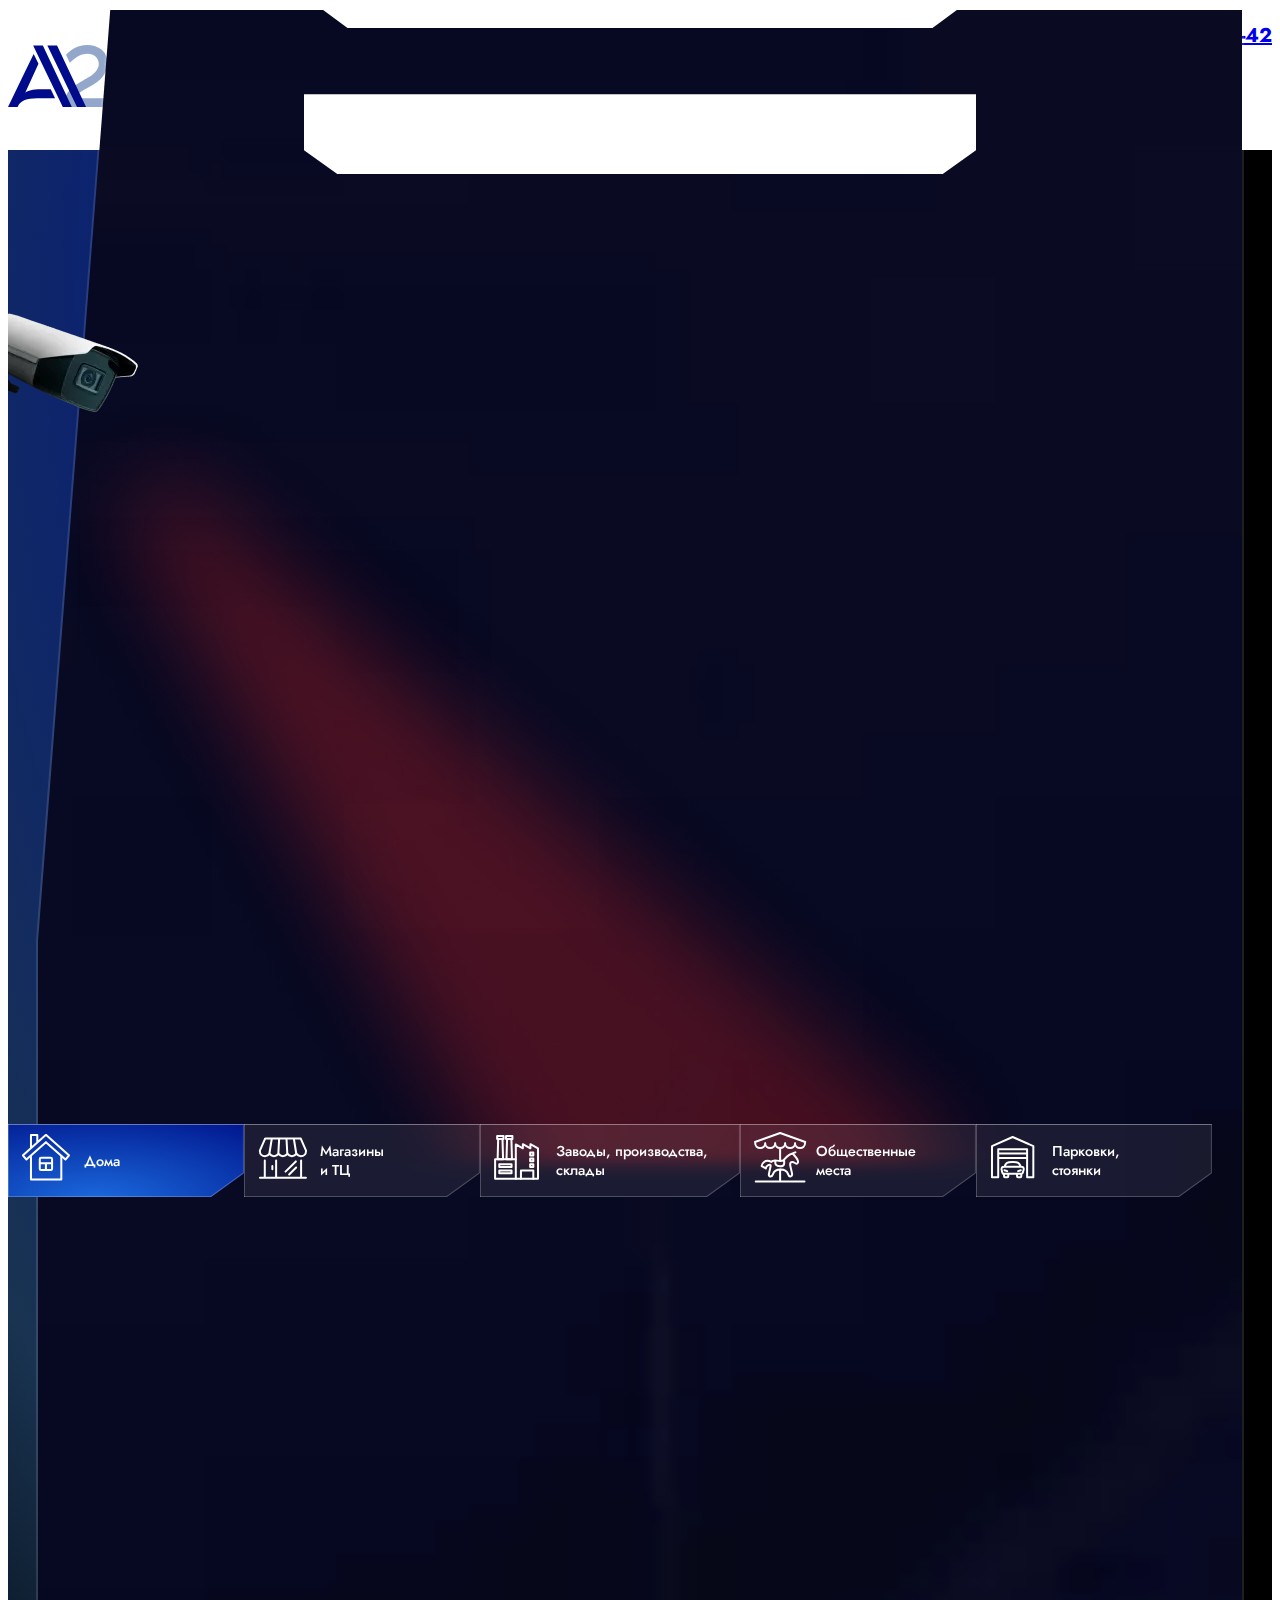
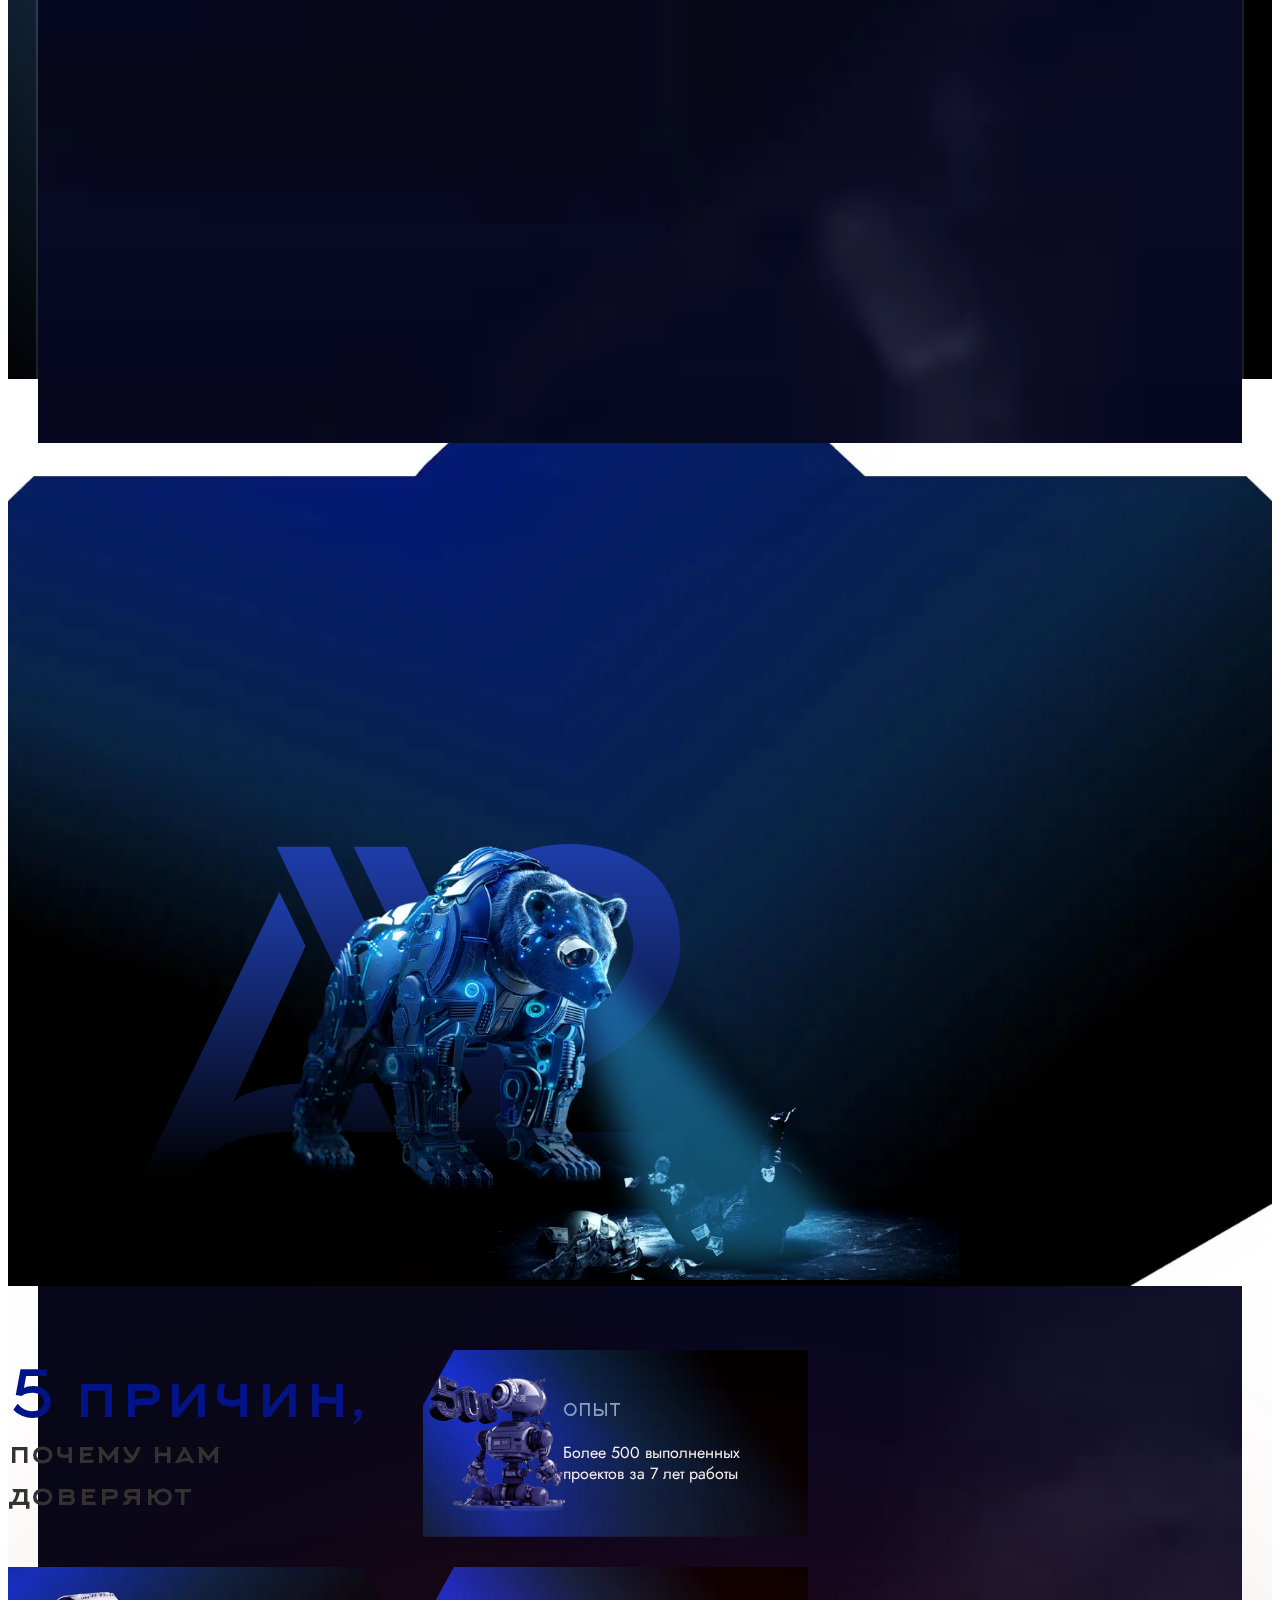
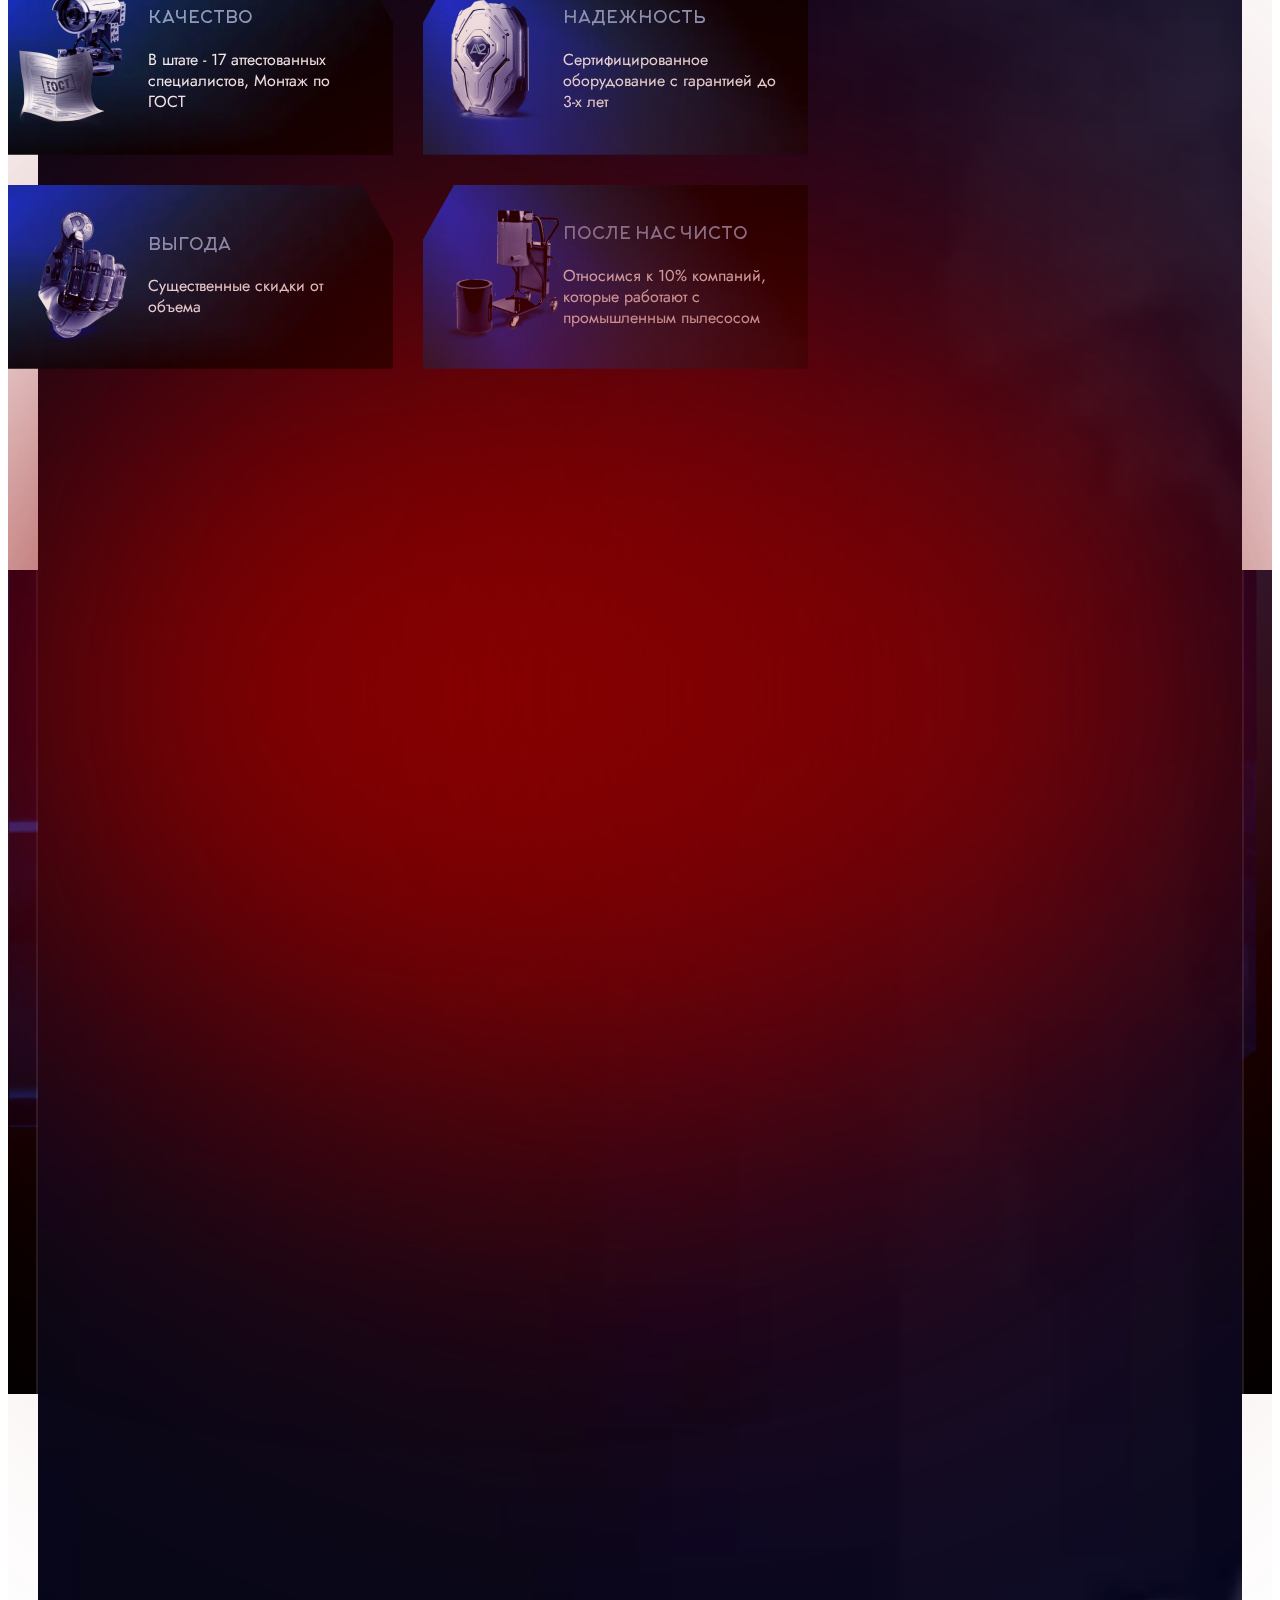
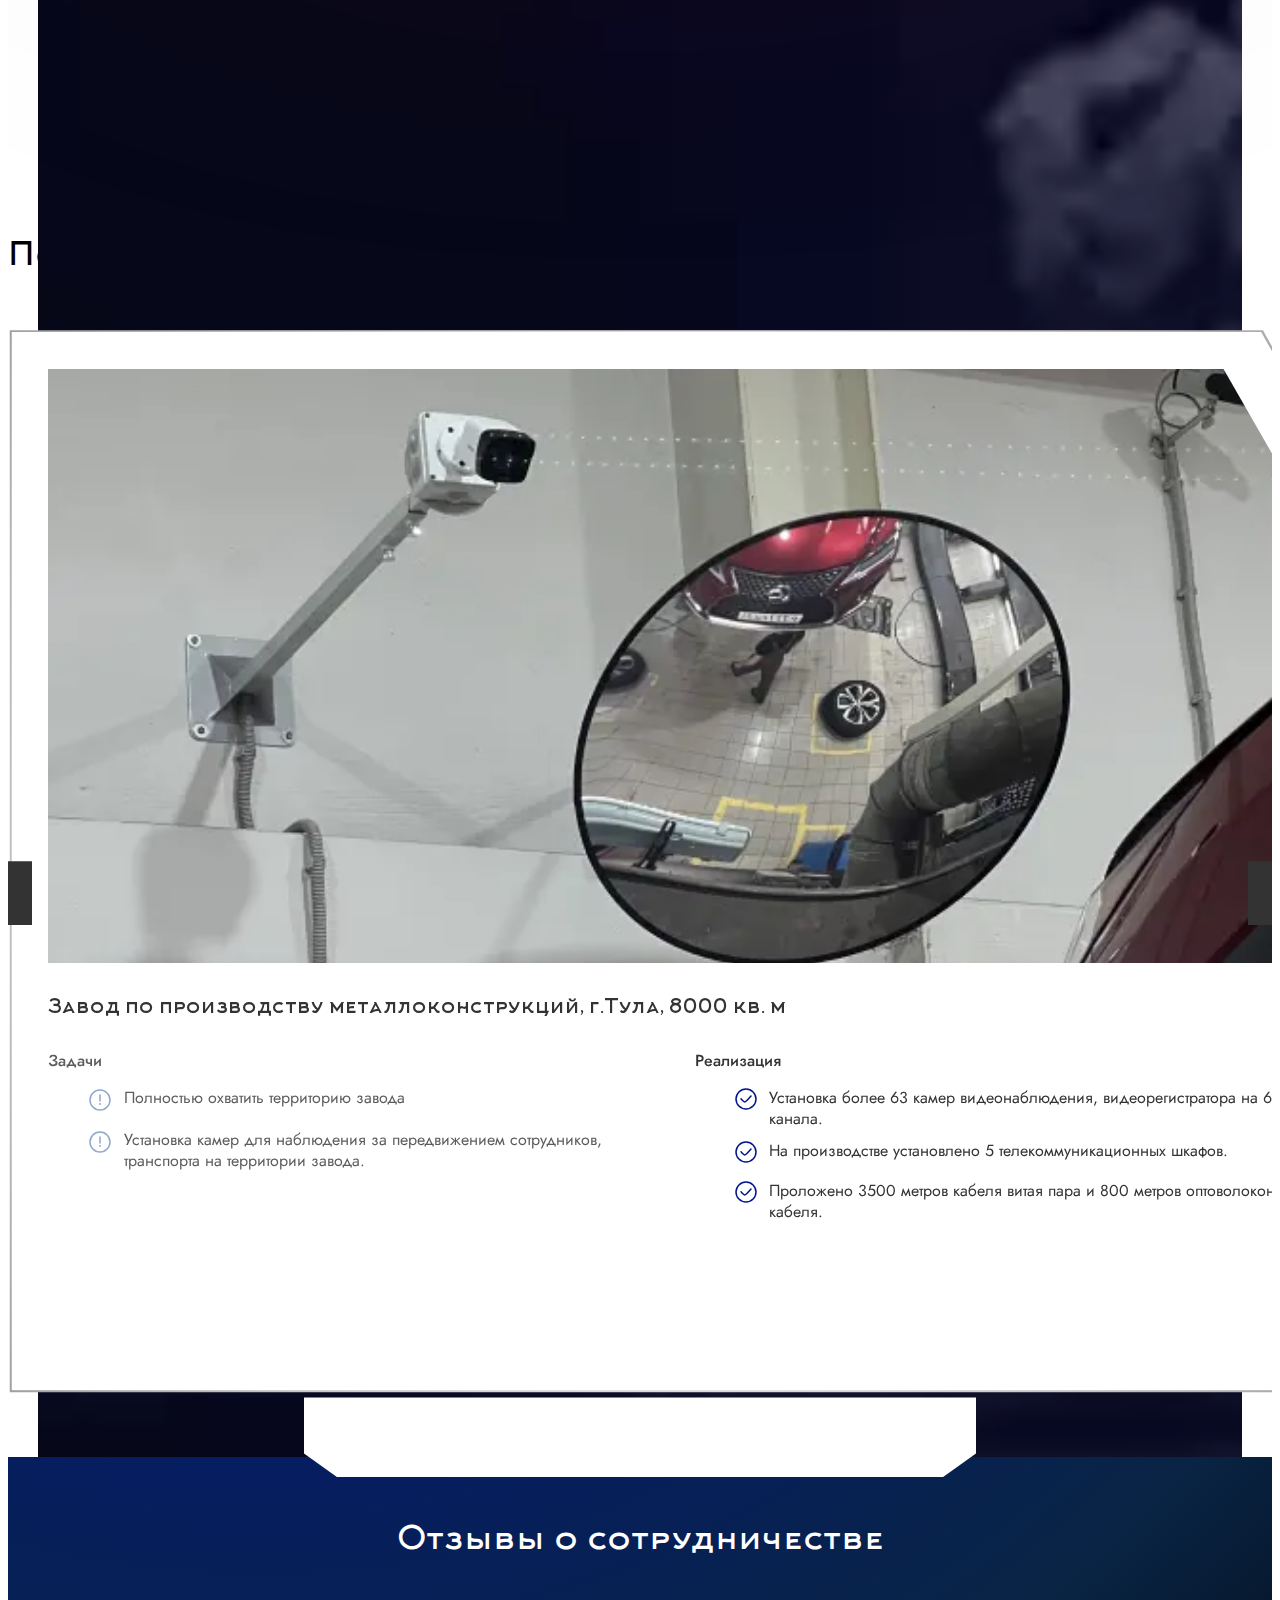
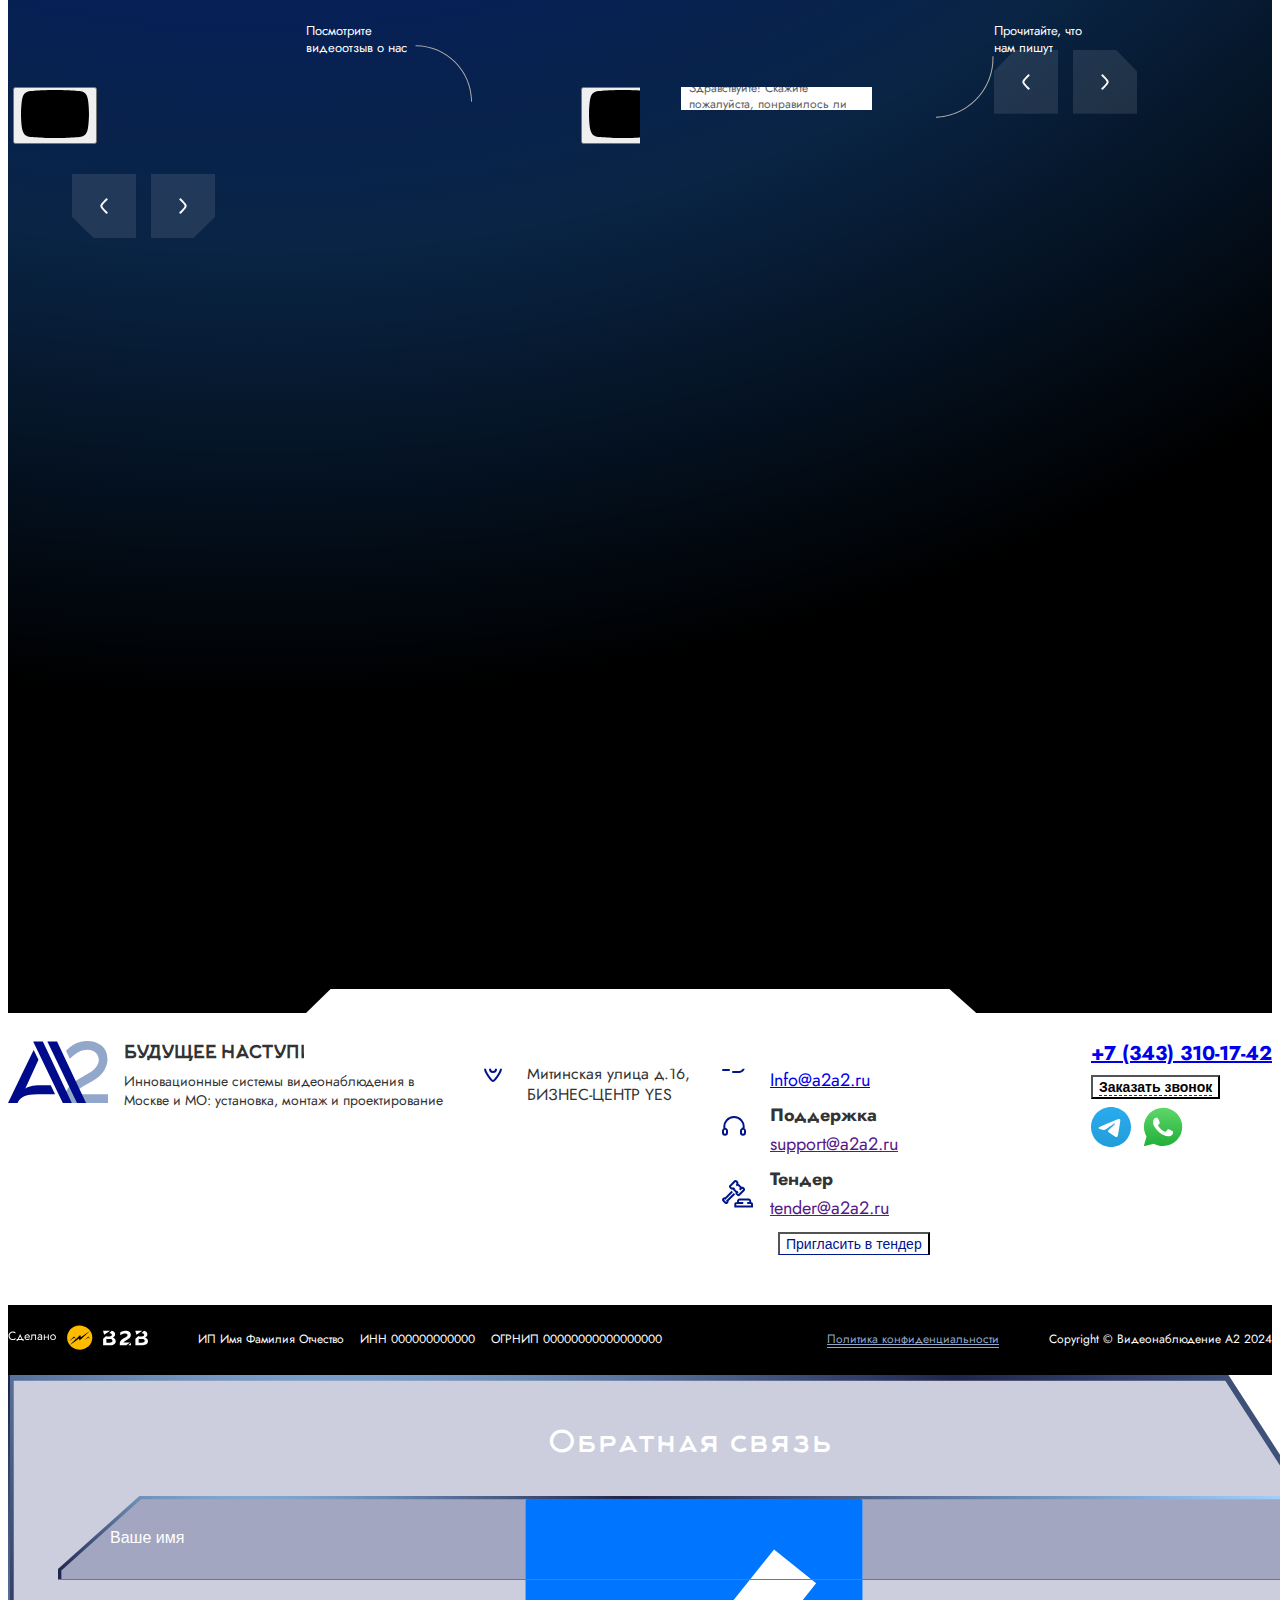
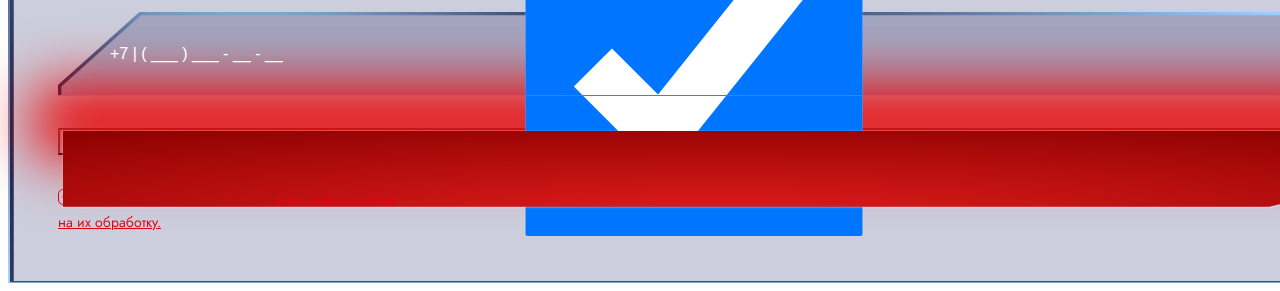
==== commit 9bb00a1a: "comment7" ====
--- a/index.html
+++ b/index.html
@@ -585,30 +585,20 @@
 					</div>
 				</div>
 				<div class="info2__slider">
-					<div class="swiper mySwiper">
-						<div class="swiper-wrapper">
-							<div class="swiper-slide">
-								<img loading="lazy" src="img/partner-img.webp" alt="">
-							</div>
-							<div class="swiper-slide">
-								<img loading="lazy" src="img/partner-img2.webp" alt="">
-							</div>
-							<div class="swiper-slide">
-								<img loading="lazy" src="img/partner-img3.webp" alt="">
-							</div>
-							<div class="swiper-slide">
-								<img loading="lazy" src="img/partner-img4.webp" alt="">
-							</div>
-							<div class="swiper-slide">
-								<img loading="lazy" src="img/partner-img5.webp" alt="">
-							</div>
-							<div class="swiper-slide">
-								<img loading="lazy" src="img/partner-img.webp" alt="">
-							</div>
-							<div class="swiper-slide">
-								<img loading="lazy" src="img/partner-img2.webp" alt="">
-							</div>
-						</div>
+					<div class="slide-img">
+						<img loading="lazy" src="img/partner-img.webp" alt="">
+					</div>
+					<div class="slide-img">
+						<img loading="lazy" src="img/partner-img2.webp" alt="">
+					</div>
+					<div class="slide-img">
+						<img loading="lazy" src="img/partner-img3.webp" alt="">
+					</div>
+					<div class="slide-img">
+						<img loading="lazy" src="img/partner-img4.webp" alt="">
+					</div>
+					<div class="slide-img">
+						<img loading="lazy" src="img/partner-img5.webp" alt="">
 					</div>
 				</div>
 				<div class="info2__group">
--- a/css/style.min.css
+++ b/css/style.min.css
@@ -1,2 +1,2 @@
-@import url(https://fonts.googleapis.com/css2?family=Jost:ital,wght@0,100..700;1,100..700&display=swap);@font-face{font-family:Arkhip;font-weight:400;src:url(../fonts/Arkhip.woff) format("woff")}@font-face{font-family:Arkhip;font-weight:400;src:url(../fonts/Arkhip.woff2) format("woff2")}html{font-size:max(16px*var(--coef_h),15px)}body{font-family:Jost,sans-serif;zoom:var(--zoom)}.fixed-body{overflow:hidden}.page-frame{position:relative;overflow:hidden}.container-fluid{max-width:1752px}h1,h2,h3,h4,h5,h6{font-family:Arkhip;font-weight:400}img{-o-object-fit:cover;object-fit:cover}#header{position:relative;color:#333;padding:.9375rem 0}#header:after{content:"";position:absolute;z-index:1;bottom:-1.5rem;left:50%;-webkit-transform:translate(-50%,0);-ms-transform:translate(-50%,0);transform:translate(-50%,0);width:42rem;height:5rem;background:#fff;-webkit-clip-path:polygon(0 0,100% 0,100% 30%,100% 70%,95% 100%,5% 100%,0 70%,0 30%);clip-path:polygon(0 0,100% 0,100% 30%,100% 70%,95% 100%,5% 100%,0 70%,0 30%);pointer-events:none}#header .container-fluid{z-index:2}#header .header__inner{display:-webkit-box;display:-ms-flexbox;display:flex;-webkit-box-pack:justify;-ms-flex-pack:justify;justify-content:space-between;-webkit-box-align:center;-ms-flex-align:center;align-items:center;gap:1.5rem}#header .header__left{display:-webkit-box;display:-ms-flexbox;display:flex;-webkit-box-align:center;-ms-flex-align:center;align-items:center;gap:1rem}#header .header__logo{width:7.5rem;-ms-flex-negative:0;flex-shrink:0}#header .header__logo img{width:100%}#header .header__text{max-width:23.125rem}#header .header__text strong{font-family:Arkhip;font-size:1.25rem;line-height:130%;text-transform:uppercase}#header .header__text p{font-size:1rem;line-height:130%;margin:.5rem 0 0}#header .header__right{-ms-flex-negative:0;flex-shrink:0;display:-webkit-box;display:-ms-flexbox;display:flex;gap:3.125rem}#header .header__wrap{display:-webkit-box;display:-ms-flexbox;display:flex;gap:3.5rem}#header .header__location{display:-webkit-box;display:-ms-flexbox;display:flex;gap:.875rem}#header .header__location:hover i{background:#00148b}#header .header__location:hover i svg path{stroke:#fff}#header .header__location i{width:2.25rem;height:2.25rem;-ms-flex-negative:0;flex-shrink:0;display:-webkit-box;display:-ms-flexbox;display:flex;-webkit-box-pack:center;-ms-flex-pack:center;justify-content:center;-webkit-box-align:center;-ms-flex-align:center;align-items:center;background:#fff;border-radius:50%}#header .header__location i svg{width:1.125rem;height:auto}#header .header__location p{font-size:1rem;line-height:130%;margin:0}#header .header__location p strong{display:block;font-size:1.125rem;font-weight:700;margin-bottom:.1875rem}#header .header__website{font-size:1.125rem;line-height:130%;border-bottom:.0625rem solid transparent}#header .header__website:hover{color:#00148b;border-color:#00148b}#header .header__btn{display:block;background:rgba(0,0,0,0);border-bottom:.0625rem solid #00148b;font-size:.875rem;line-height:130%;color:#00148b;margin-top:.3125rem}#header .header__btn:hover{border-color:#8fa8cc;color:#8fa8cc}#header .header__btn span{min-width:unset;padding:0}#header .header__socials{display:-webkit-box;display:-ms-flexbox;display:flex;-webkit-box-align:center;-ms-flex-align:center;align-items:center;gap:.75rem}#header .header__social{width:2.5rem}#header .header__social:hover{opacity:.7}#header .header__social img{width:100%}#header .header__phone{font-size:1.25rem;line-height:130%;font-weight:700}#header .header__phone:hover{color:#00148b}#header .header__btn2{display:block;background:rgba(0,0,0,0);margin-top:.5rem}#header .header__btn2:hover{color:#00148b}#header .header__btn2:hover span{border-color:#00148b}#header .header__btn2 span{min-width:unset;border-bottom:.0625rem dashed #333;font-size:.875rem;line-height:130%;font-weight:700;padding:0;-webkit-transition:.3s;-o-transition:.3s;transition:.3s}.burger{position:relative;z-index:15;width:2rem;height:1.5625rem;cursor:pointer;display:none}.burger span{position:absolute;left:0;width:100%;height:.1875rem;background:#333;border-radius:.1875rem;-webkit-transition:.5s;-o-transition:.5s;transition:.5s}.burger span:nth-child(1){top:0}.burger span:nth-child(2){top:50%;-webkit-transform:translate(0,-50%);-ms-transform:translate(0,-50%);transform:translate(0,-50%)}.burger span:nth-child(3){bottom:0}.burger--active span{background:#fff}.burger--active span:nth-child(1){-webkit-transform:rotate(-45deg);-ms-transform:rotate(-45deg);transform:rotate(-45deg);top:.6875rem}.burger--active span:nth-child(2){display:none}.burger--active span:nth-child(3){-webkit-transform:rotate(45deg);-ms-transform:rotate(45deg);transform:rotate(45deg);bottom:.65625rem}@media screen and (max-width:1500px){#header .header__right,#header .header__wrap{gap:2rem}}@media screen and (max-width:1300px){#header .header__logo{width:6.25rem}#header .header__text{max-width:20rem}#header .header__text strong{font-size:1rem}#header .header__text p{font-size:.875rem;margin-top:.5rem}#header .header__wrap:nth-child(2){-webkit-box-orient:vertical;-webkit-box-direction:normal;-ms-flex-direction:column;flex-direction:column;gap:.5rem}#header .header__socials{-webkit-box-ordinal-group:2;-ms-flex-order:1;order:1}}@media screen and (max-width:1023px){#header:after{bottom:-1.25rem;width:24rem}#header .header__right{position:fixed;z-index:10;top:0;left:0;width:100%;height:100%;-webkit-box-orient:vertical;-webkit-box-direction:normal;-ms-flex-direction:column;flex-direction:column;-webkit-box-align:center;-ms-flex-align:center;align-items:center;background:-o-radial-gradient(29% 8%,121.76% 103.77%,#00148b,#193351 68.447%,#000 100%);background:radial-gradient(121.76% 103.77% at 29% 8%,#00148b,#193351 68.447%,#000 100%);color:#fff;padding:6.25rem 1rem 3.125rem;opacity:0;pointer-events:none;-webkit-transition:.3s;-o-transition:.3s;transition:.3s}#header .header__right--active{opacity:1;pointer-events:auto}#header .header__wrap{-webkit-box-orient:vertical;-webkit-box-direction:normal;-ms-flex-direction:column;flex-direction:column;-webkit-box-align:center;-ms-flex-align:center;align-items:center}#header .header__location:hover i{background:#8fa8cc}#header .header__website:hover{color:#8fa8cc;border-color:#8fa8cc}#header .header__btn{color:#fff;border-color:#fff}#header .header__btn:hover,#header .header__phone:hover{color:#8fa8cc}#header .header__btn2{width:100%;color:#fff}#header .header__btn2:hover{color:#8fa8cc}#header .header__btn2:hover span{border-color:#8fa8cc}#header .header__btn2 span{display:inline-block;border-color:#fff}.burger{display:block}}@media screen and (max-width:768px){#header:after{-webkit-clip-path:polygon(0 0,100% 0,100% 30%,99% 75%,91% 100%,12% 100%,0 70%,0 30%);clip-path:polygon(0 0,100% 0,100% 30%,99% 75%,91% 100%,12% 100%,0 70%,0 30%)}}@media screen and (max-width:576px){#header{padding:.625rem 0}#header:after{height:calc(100% + .5rem)}#header .header__left{gap:.5rem}#header .header__logo{width:2.8125rem}#header .header__text strong{font-size:.625rem}#header .header__text p{font-size:.625rem;margin-top:0}#header .header__location{gap:.5rem}#header .header__location i{width:24px;height:24px}#header .header__location i svg{width:.75rem}#header .header__location p{font-size:.75rem}#header .header__location p strong{font-size:.875rem}#header .header__btn,#header .header__website{font-size:.75rem}#header .header__phone{font-size:.875rem}#header .header__btn2 span{font-size:.75rem}#header .header__social{width:2rem}.burger{width:1.25rem;height:1rem}.burger span{height:.125rem}.burger--active span:nth-child(1){top:.4375rem}.burger--active span:nth-child(3){bottom:.4375rem}}.section-group{background:-o-radial-gradient(29% 8%,67.76% 103.77%,#00148b,#193351 68.447%,#000 100%);background:radial-gradient(67.76% 103.77% at 29% 8%,#00148b,#193351 68.447%,#000 100%);overflow:hidden}.main-section{color:#fff;overflow:hidden}.main-section:after{content:"";position:absolute;top:.125rem;left:50%;-webkit-transform:translate(-50%,0);-ms-transform:translate(-50%,0);transform:translate(-50%,0);width:calc(100% - 3.75rem);height:calc(100% - .25rem);background-image:url(../img/main-img.webp);background-repeat:no-repeat;background-position:top center;background-size:cover;-webkit-clip-path:polygon(6% 0,100% 0,100% 90%,94% 100%,25% 100%,0 100%,0 12%);clip-path:polygon(6% 0,100% 0,100% 90%,94% 100%,25% 100%,0 100%,0 12%);pointer-events:none}.main-section:before{content:"";position:absolute;top:0;left:50%;-webkit-transform:translate(-50%,0);-ms-transform:translate(-50%,0);transform:translate(-50%,0);width:calc(100% - 3.5rem);height:calc(100% + .125rem);background:rgba(255,255,255,.12);-webkit-clip-path:polygon(6% 0,100% 0,100% 90%,94% 100%,25% 100%,0 100%,0 12%);clip-path:polygon(6% 0,100% 0,100% 90%,94% 100%,25% 100%,0 100%,0 12%);pointer-events:none}.main-section .container-fluid{z-index:3}.main-section__inner{position:relative;padding:5.3125rem 0 7.5rem}.main-section__inner .main-section__img2{display:none}.main-section__top{display:-webkit-box;display:-ms-flexbox;display:flex;-webkit-box-pack:justify;-ms-flex-pack:justify;justify-content:space-between;-webkit-box-align:end;-ms-flex-align:end;align-items:flex-end;gap:1rem}.main-section h1{position:relative;font-size:6.25rem;line-height:105%;letter-spacing:.0625rem;text-transform:uppercase;margin:0}.main-section h1 i{position:absolute;top:-.75rem;left:20.5rem;width:5.3125rem}.main-section h1 i img{width:100%}.main-section h1 span{position:absolute;top:4.46rem;left:2.45rem;width:.875rem;height:.875rem;background:#e62331;border-radius:50%;-webkit-animation:2s linear infinite gif;animation:2s linear infinite gif}.main-section .rec{position:relative;display:-webkit-box;display:-ms-flexbox;display:flex;-webkit-box-align:center;-ms-flex-align:center;align-items:center;gap:1rem;padding-right:1.25rem;font-family:Arkhip;font-size:2rem;line-height:105%;text-transform:uppercase;color:#e62331;margin-right:-5rem}.main-section .rec:after{content:"";position:absolute;right:0;bottom:-1rem;width:.0625rem;height:9.0625rem;background:rgba(255,255,255,.45);pointer-events:none}.main-section .rec:before{content:"";position:absolute;right:0;bottom:8.0625rem;width:18.75rem;height:.0625rem;background:rgba(255,255,255,.45);pointer-events:none}.main-section .rec span{width:2.5rem;height:2.5rem;background:#e62331;border-radius:50%;margin-top:-.125rem;-webkit-animation:2s linear infinite gif;animation:2s linear infinite gif}.main-section__subtitle{max-width:65.9375rem;font-family:Arkhip;font-size:2.5rem;line-height:130%;letter-spacing:.0625rem;margin-top:.75rem}.main-section__subtitle span{color:#4f93f4}.main-section__items{max-width:56.25rem;display:grid;grid-template-columns:repeat(2,calc(50% - .625rem));gap:1.25rem;margin-top:3.125rem;margin-left:12.1875rem}.main-section__item{position:relative;display:-webkit-box;display:-ms-flexbox;display:flex;-webkit-box-align:center;-ms-flex-align:center;align-items:center;gap:.875rem;background-repeat:no-repeat;background-size:50% 100%;-webkit-backdrop-filter:blur(1rem);backdrop-filter:blur(1rem);padding:1.875rem}.main-section__item:nth-child(1),.main-section__item:nth-child(4){background-image:url(../img/main-item__bg.svg),url(../img/main-item__bg1.svg);background-position:right bottom,left top}.main-section__item:nth-child(2),.main-section__item:nth-child(3){background-image:url(../img/main-item__bg2.svg),url(../img/main-item__bg2-1.svg);background-position:right top,left bottom}.main-section__item-icon{position:relative;z-index:1;max-width:3rem}.main-section__item-text{position:relative;z-index:1;font-size:1rem;line-height:130%}.main-section__item-text strong{display:block;font-weight:600;color:#4f93f4}.main-section__group{display:-webkit-box;display:-ms-flexbox;display:flex;gap:.75rem;margin:2rem 0 0 18.4375rem}.main-section__socials{display:-webkit-box;display:-ms-flexbox;display:flex;gap:.75rem}.main-section__social{width:2.5rem}.main-section__social:hover{opacity:.7}.main-section__social img{width:100%}.main-section__info{position:relative;display:inline-block;font-size:1.125rem;line-height:130%;padding:.875rem 2.5rem .75rem 4rem;margin:2.5rem 0 0 36.5625rem}.main-section__info:after{content:"";position:absolute;top:0;left:0;width:100%;height:100%;background:rgba(255,255,255,.08);-webkit-backdrop-filter:blur(.5rem);backdrop-filter:blur(.5rem);-webkit-clip-path:polygon(92.306% 98.769%,.336% 98.769%,6.942% 70.105%,6.985% 69.915%,6.985% 69.62%,6.985% 39.512%,14.878% .633%,99.661% .633%,99.661% 68.086%,92.306% 98.769%);clip-path:polygon(92.306% 98.769%,.336% 98.769%,6.942% 70.105%,6.985% 69.915%,6.985% 69.62%,6.985% 39.512%,14.878% .633%,99.661% .633%,99.661% 68.086%,92.306% 98.769%);pointer-events:none}.main-section__info strong{position:relative;z-index:1;display:block;font-weight:700;color:#4f93f4}.main-section__info span{position:relative;z-index:1}.main-section__img{position:absolute;z-index:4;right:3.5rem;bottom:.125rem;pointer-events:none}.main-section__img img:nth-child(1){width:39.4vw;max-width:47.25rem}.main-section__img img:nth-child(2){position:absolute;left:5.2rem;bottom:4.375rem;width:36.5vw;max-width:43.75rem}.main-section__img2{position:absolute;z-index:3;left:11.125rem;bottom:.125rem;max-width:23.4375rem;pointer-events:none}.main-section__img2 img{width:100%}.main-section__img3{position:absolute;z-index:1;top:11.5625rem;left:0;pointer-events:none}.main-section__img3 img:nth-child(1){max-width:8.3125rem;width:100%}.main-section__img3 img:nth-child(2){position:absolute;z-index:1;top:5rem;left:4.3125rem;max-width:60.625rem;max-height:unset}.main-section__img4{display:none}.services{color:#fff;padding:10rem 0 6.25rem}.services:after{content:"";position:absolute;top:50%;left:35%;-webkit-transform:translate(-50%,-50%);-ms-transform:translate(-50%,-50%);transform:translate(-50%,-50%);width:55.25rem;height:40rem;background:#8b0000;border-radius:50%;-webkit-filter:blur(12rem);filter:blur(12rem);pointer-events:none}.services h2{max-width:81.25rem;text-align:center;margin:0 auto}.services__tabs{margin-top:3.125rem}.services .swiper-wrapper{-webkit-box-align:stretch;-ms-flex-align:stretch;align-items:stretch}.services .swiper-slide{width:auto!important;height:auto}.services__tab{position:relative;min-width:11.875rem;height:100%;display:-webkit-box;display:-ms-flexbox;display:flex;-webkit-box-align:center;-ms-flex-align:center;align-items:center;gap:1.875rem;padding:.5rem 2rem .5rem .875rem;cursor:pointer;-webkit-transition:.3s;-o-transition:.3s;transition:.3s}.services__tab:after{content:"";position:absolute;top:0;right:0;width:100%;height:100%;background-image:url(../img/services__tab-bg.svg);background-repeat:no-repeat;background-position:right bottom;background-size:cover;-webkit-backdrop-filter:blur(.5rem);backdrop-filter:blur(.5rem);pointer-events:none}.services__tab--active:after,.services__tab:hover:after{background-image:url(../img/services__tab-bg2.svg)}.services__tab i{position:relative;z-index:1;max-width:3.3125rem;-ms-flex-negative:0;flex-shrink:0}.services__tab p{position:relative;z-index:1;font-size:1.125rem;line-height:130%;font-weight:500;margin:0}.services__tab p br{display:none}.services__tab .line{position:absolute;z-index:1;top:0;left:0;width:100%;height:.0625rem;background:rgba(255,255,255,.22);pointer-events:none}.services__tab .line2{position:absolute;z-index:1;top:0;left:0;width:.0625rem;height:100%;background:rgba(255,255,255,.22);pointer-events:none}.services__wrap{display:none;-webkit-box-pack:justify;-ms-flex-pack:justify;justify-content:space-between;gap:12rem;margin-top:2rem}.services__wrap--active{display:-webkit-box;display:-ms-flexbox;display:flex}.services__left{max-width:26.25rem}.services__right{position:relative;z-index:1;max-width:45.9375rem;margin-right:6.875rem}.services ul{position:relative;display:-webkit-box;display:-ms-flexbox;display:flex;-webkit-box-orient:vertical;-webkit-box-direction:normal;-ms-flex-direction:column;flex-direction:column;gap:1.875rem;padding:2.5rem 1.5rem 2.5rem 2.5rem}.services ul:after{content:"";position:absolute;top:0;left:0;width:100%;height:100%;-webkit-clip-path:polygon(15.357% 0,0 12.793%,0 100%,95.036% 100%,100% 94.868%,100% 0,15.357% 0);clip-path:polygon(15.357% 0,0 12.793%,0 100%,95.036% 100%,100% 94.868%,100% 0,15.357% 0);background:rgba(255,255,255,.22);pointer-events:none}.services ul:before{content:"";position:absolute;z-index:1;top:50%;left:50%;-webkit-transform:translate(-50%,-50%);-ms-transform:translate(-50%,-50%);transform:translate(-50%,-50%);width:calc(100% - .125rem);height:calc(100% - .125rem);-webkit-clip-path:polygon(15.357% 0,0 12.793%,0 100%,95.036% 100%,100% 94.868%,100% 0,15.357% 0);clip-path:polygon(15.357% 0,0 12.793%,0 100%,95.036% 100%,100% 94.868%,100% 0,15.357% 0);background:#00148b;-webkit-backdrop-filter:blur(1.875rem);backdrop-filter:blur(1.875rem);pointer-events:none}.services ul li{position:relative;z-index:2;display:-webkit-box;display:-ms-flexbox;display:flex;gap:.875rem}.services ul li i{width:2.9375rem;-ms-flex-negative:0;flex-shrink:0}.services ul li p{font-size:1.125rem;line-height:130%;font-weight:600;margin:0}.services .rec{position:absolute;top:2.125rem;right:2.125rem;display:-webkit-box;display:-ms-flexbox;display:flex;-webkit-box-align:center;-ms-flex-align:center;align-items:center;gap:1rem;padding-right:1.25rem;font-family:Arkhip;font-size:1.5rem;line-height:105%;text-transform:uppercase;color:#e62331}.services .rec:after{content:"";position:absolute;top:-.875rem;right:0;width:.0625rem;height:6.25rem;background:rgba(255,255,255,.45);pointer-events:none}.services .rec:before{content:"";position:absolute;top:-.875rem;right:0;width:12.5rem;height:.0625rem;background:rgba(255,255,255,.45);pointer-events:none}.services .rec span{width:2rem;height:2rem;background:#e62331;border-radius:50%;-webkit-animation:2s linear infinite gif;animation:2s linear infinite gif}.services__img img{width:100%}.services__img2{position:absolute;top:-.375rem;right:calc(100% - 4rem);max-width:27rem;width:23vw;pointer-events:none}.services__img2 img{width:100%}.services__wrap2{position:relative;z-index:2;display:-webkit-box;display:-ms-flexbox;display:flex;-webkit-box-align:stretch;-ms-flex-align:stretch;align-items:stretch;margin-top:12.375rem}.services__subtitle{position:relative;max-width:37.5rem;font-family:Arkhip;font-size:1.75rem;line-height:130%;padding:1.875rem}.services__subtitle:after{content:"";position:absolute;top:0;left:0;width:100%;height:100%;background:rgba(255,255,255,.08);-webkit-backdrop-filter:blur(.5rem);backdrop-filter:blur(.5rem);-webkit-clip-path:polygon(100% 0,0 0,0 71.739%,3.103% 100%,95.167% 100%,95.167% 28.261%,100% 0);clip-path:polygon(100% 0,0 0,0 71.739%,3.103% 100%,95.167% 100%,95.167% 28.261%,100% 0);pointer-events:none}.services__subtitle span{position:relative;z-index:1}.services__group{position:relative;display:-webkit-box;display:-ms-flexbox;display:flex;-webkit-box-align:center;-ms-flex-align:center;align-items:center;gap:2rem;padding:1.875rem 3.75rem}.services__group:after{content:"";position:absolute;top:0;left:0;width:100%;height:100%;background:rgba(255,255,255,.08);-webkit-backdrop-filter:blur(.5rem);backdrop-filter:blur(.5rem);-webkit-clip-path:polygon(3.205% 0,100% 0,100% 71.739%,98.077% 100%,0 100%,0 28.261%,3.205% 0);clip-path:polygon(3.205% 0,100% 0,100% 71.739%,98.077% 100%,0 100%,0 28.261%,3.205% 0);pointer-events:none}.services__info{position:relative;z-index:1;font-size:1.125rem;line-height:130%;font-weight:700;color:#8fa8cc}.services__info span{display:block;color:#fff}.services__btn{position:relative;z-index:1}.price{color:#fff;padding:6.25rem 0}.price__inner{position:relative;display:-webkit-box;display:-ms-flexbox;display:flex;-webkit-box-pack:justify;-ms-flex-pack:justify;justify-content:space-between;gap:2rem;background-image:url(../img/price-bg.webp);background-repeat:no-repeat;background-position:top;background-size:cover;padding:6.25rem 6.25rem 15.625rem;overflow:hidden}.price__inner:after{content:"";position:absolute;z-index:3;right:-2rem;bottom:-3rem;-webkit-transform:rotate(55deg);-ms-transform:rotate(55deg);transform:rotate(55deg);width:5rem;height:5rem;background:#fff;pointer-events:none}.price__left{max-width:43.4375rem}.price__left p{font-family:Arkhip;font-size:1.75rem;line-height:130%;margin:2rem 0 0}.price__right{position:relative;z-index:2;max-width:35.3125rem;width:100%;margin-top:9.375rem}.price h2 .text_color{color:#4f93f4}.price__img{position:absolute;z-index:3;left:45%;bottom:0;-webkit-transform:translate(-50%,0);-ms-transform:translate(-50%,0);transform:translate(-50%,0);max-width:52.1875rem;width:100%;pointer-events:none}.price__img img{width:100%}.price__img2{position:absolute;left:32%;bottom:6.25rem;-webkit-transform:translate(-50%,0);-ms-transform:translate(-50%,0);transform:translate(-50%,0);max-width:48.625rem;width:100%;pointer-events:none}.price__img2 img{width:100%}.price__img3{position:absolute;z-index:2;left:55%;bottom:0;-webkit-transform:translate(-50%,0);-ms-transform:translate(-50%,0);transform:translate(-50%,0);max-width:48.125rem;width:100%;pointer-events:none}.price__img3 img{width:100%}.quiz{width:100%;min-height:31.5625rem;display:-webkit-box;display:-ms-flexbox;display:flex;-webkit-box-orient:vertical;-webkit-box-direction:normal;-ms-flex-direction:column;flex-direction:column;-webkit-box-pack:justify;-ms-flex-pack:justify;justify-content:space-between;background:rgba(255,255,255,.08);border:1px solid rgba(255,255,255,.22);-webkit-backdrop-filter:blur(1.875rem);backdrop-filter:blur(1.875rem);padding:3.125rem 3.75rem}.quiz-step{position:absolute;top:0;left:0;opacity:0;pointer-events:none}.quiz-step--active{position:static;opacity:1;pointer-events:auto}.quiz-title{text-align:center;font-size:1.875rem;line-height:130%;font-weight:500}.quiz-checkboxes{display:grid;grid-template-columns:repeat(2,calc(50% - .46875rem));gap:.9375rem;margin-top:2rem}.quiz-checkbox{position:relative;padding:.75rem .75rem .75rem 1.25rem}.quiz-checkbox:after{content:"";position:absolute;top:0;left:0;width:100%;height:100%;background-image:url(../img/quiz-checkbox__bg.svg);background-repeat:no-repeat;background-position:right bottom;background-size:cover;pointer-events:none}.quiz-checkbox .line{position:absolute;top:0;left:0;width:calc(100% - .125rem);height:.0625rem;background:rgba(255,255,255,.28);pointer-events:none}.quiz-checkbox .line2{position:absolute;top:0;left:0;width:.0625rem;height:100%;background:rgba(255,255,255,.28);pointer-events:none}.quiz-checkbox input{position:absolute;z-index:2;top:0;left:0;width:100%;height:100%;margin:0;opacity:0;cursor:pointer}.quiz-checkbox input:checked~label:after{background:#229ed9;border-color:transparent}.quiz-checkbox label{position:relative;font-size:.875rem;line-height:130%;font-weight:500;padding-left:2.75rem}.quiz-checkbox label:after{content:"";position:absolute;top:0;left:0;width:1.25rem;height:1.25rem;border:.0625rem solid rgba(255,255,255,.28);border-radius:50%}.quiz-input{max-width:13.4375rem;margin-top:2rem}.quiz-input input{width:100%;background:rgba(0,0,0,0);border:none;border-bottom:.0625rem solid rgba(255,255,255,.28);font-size:.875rem;line-height:130%;color:#fff}.quiz-input input::-webkit-input-placeholder{color:rgba(255,255,255,.5)}.quiz-input input::-moz-placeholder{color:rgba(255,255,255,.5)}.quiz-input input:-ms-input-placeholder{color:rgba(255,255,255,.5)}.quiz-input input::-ms-input-placeholder{color:rgba(255,255,255,.5)}.quiz-input input::placeholder{color:rgba(255,255,255,.5)}.quiz-input input[type=number]::-webkit-inner-spin-button,.quiz-input input[type=number]::-webkit-outer-spin-button{-webkit-appearance:none}.quiz-input input[type=number],.quiz-input input[type=number]:focus,.quiz-input input[type=number]:hover{-webkit-appearance:none;appearance:none;-moz-appearance:textfield}.quiz-nav{margin-top:2rem}.quiz__question-nav{display:-webkit-box;display:-ms-flexbox;display:flex;-webkit-box-align:center;-ms-flex-align:center;align-items:center;gap:1.25rem}.quiz__question-number{font-size:1rem;line-height:105%}.quiz .percent{font-size:1rem;line-height:105%;color:#8fa8cc}.quiz .progress-bar{position:relative;width:100%;height:.5rem;background:rgba(255,255,255,.2);margin-top:2rem}.quiz .progress-bar span{position:absolute;top:0;left:0;width:0;height:100%;background:-o-linear-gradient(333.94deg,#229ed9 -2.775%,#00148b 89.034%);background:linear-gradient(116.06deg,#229ed9 -2.775%,#00148b 89.034%);-webkit-transition:.3s;-o-transition:.3s;transition:.3s}.quiz-btns{display:-webkit-box;display:-ms-flexbox;display:flex;-webkit-box-pack:justify;-ms-flex-pack:justify;justify-content:space-between;-webkit-box-align:stretch;-ms-flex-align:stretch;align-items:stretch;gap:.625rem;margin-top:2rem}.quiz-prev{width:3.75rem;height:3.75rem;-ms-flex-negative:0;flex-shrink:0;background:rgba(255,255,255,.1);-webkit-clip-path:polygon(26% 0,100% 0,100% 100%,0 100%,0 26%);clip-path:polygon(26% 0,100% 0,100% 100%,0 100%,0 26%);pointer-events:none}.quiz-prev--active{pointer-events:auto}.quiz-form__btn,.quiz-next{width:100%;max-width:17.625rem;-webkit-box-flex:1;-ms-flex-positive:1;flex-grow:1}.quiz-form__btn:after,.quiz-next:after{content:"";position:absolute;z-index:2;top:50%;right:1.5rem;-webkit-transform:translate(0,-50%);-ms-transform:translate(0,-50%);transform:translate(0,-50%);width:.75rem;height:.75rem;background-image:url(../img/arrow.svg);background-repeat:no-repeat;background-position:center;background-size:contain}.quiz-form__btn span,.quiz-next span{min-width:unset!important;padding:1.25rem 2.5rem 1.25rem 1.5rem!important}.quiz-form__btn,.quiz-form__btn:after{display:none}.quiz-form__btn--active{display:block}.quiz .remove{display:none}.quiz .quiz-error{display:none;font-size:1rem;line-height:130%;color:#e62331;margin-top:.625rem}.quiz .quiz-error--active{display:block}.advantages{z-index:1;background:#fff;padding:0 0 6.25rem}.advantages__items{max-width:63.625rem;display:grid;grid-template-columns:repeat(2,calc(50% - .9375rem));gap:1.875rem}.advantages h2{font-size:2.25rem;color:#333}.advantages h2 .text_color{display:block;font-size:5rem;line-height:105%;color:#00148b}.advantages__item{position:relative;display:-webkit-box;display:-ms-flexbox;display:flex;-webkit-box-align:center;-ms-flex-align:center;align-items:center;gap:1.25rem;background-repeat:no-repeat;background-position:center;background-size:cover;padding:1.875rem}.advantages__item:nth-child(1){background:rgba(0,0,0,0)!important;padding:0;-webkit-clip-path:unset!important;clip-path:unset!important}.advantages__item:nth-child(even){background-image:url(../img/advantages__item-bg.webp);-webkit-clip-path:polygon(100% 0,8.097% 0,0 29.695%,0 100%,100% 100%,100% 0);clip-path:polygon(100% 0,8.097% 0,0 29.695%,0 100%,100% 100%,100% 0)}.advantages__item:nth-child(odd){background-image:url(../img/advantages__item-bg2.webp);-webkit-clip-path:polygon(0 0,91.903% 0,100% 29.695%,100% 100%,0 100%,0 0);clip-path:polygon(0 0,91.903% 0,100% 29.695%,100% 100%,0 100%,0 0)}.advantages__item-icon{width:8.5rem;-ms-flex-negative:0;flex-shrink:0;display:-webkit-box;display:-ms-flexbox;display:flex;-webkit-box-pack:center;-ms-flex-pack:center;justify-content:center;-webkit-box-align:center;-ms-flex-align:center;align-items:center}.advantages__item-desc{max-width:17.375rem}.advantages__item-title{font-family:Arkhip;font-size:1.25rem;line-height:130%;text-transform:uppercase;color:#8fa8cc}.advantages__item-text{font-size:1.125rem;line-height:130%;color:#fff;margin-top:1.25rem}.advantages__group{display:-webkit-box;display:-ms-flexbox;display:flex;-webkit-box-align:stretch;-ms-flex-align:stretch;align-items:stretch;margin-top:3.125rem}.advantages__info{position:relative;font-size:1.125rem;line-height:130%;color:#fff;background:rgba(255,255,255,.22);-webkit-backdrop-filter:blur(1.875rem);backdrop-filter:blur(1.875rem);padding:1.5rem 2.5rem 1.5rem 4.375rem;-webkit-clip-path:polygon(92.306% 98.769%,.336% 98.769%,6.942% 70.105%,6.985% 69.915%,6.985% 69.62%,6.985% 39.512%,14.878% .633%,99.661% .633%,99.661% 68.086%,92.306% 98.769%);clip-path:polygon(92.306% 98.769%,.336% 98.769%,6.942% 70.105%,6.985% 69.915%,6.985% 69.62%,6.985% 39.512%,14.878% .633%,99.661% .633%,99.661% 68.086%,92.306% 98.769%)}.advantages__info:after{content:"";position:absolute;top:50%;left:50%;-webkit-transform:translate(-50%,-50%);-ms-transform:translate(-50%,-50%);transform:translate(-50%,-50%);width:calc(100% - .125rem);height:calc(100% - .125rem);background:#333;-webkit-clip-path:polygon(92.306% 98.769%,.336% 98.769%,6.942% 70.105%,6.985% 69.915%,6.985% 69.62%,6.985% 39.512%,14.878% .633%,99.661% .633%,99.661% 68.086%,92.306% 98.769%);clip-path:polygon(92.306% 98.769%,.336% 98.769%,6.942% 70.105%,6.985% 69.915%,6.985% 69.62%,6.985% 39.512%,14.878% .633%,99.661% .633%,99.661% 68.086%,92.306% 98.769%);pointer-events:none}.advantages__info span{position:relative;z-index:1}.advantages__img{position:absolute;z-index:1;right:5.5rem;bottom:0;max-width:45.3125rem;width:38vw;pointer-events:none}.advantages__img img{width:100%}.section-group2{background:-o-radial-gradient(20% -50%,134.48% 122.77%,#00148b,#092444 68.447%,#000 100%),#000;background:radial-gradient(134.48% 122.77% at 20% -50%,#00148b,#092444 68.447%,#000 100%),#000;overflow:hidden}.installation{background-image:url(../img/installation-bg.webp);background-repeat:no-repeat;background-position:bottom;background-size:cover;color:#fff;padding:7rem 0;overflow:hidden}.installation:after{content:"";position:absolute;top:50%;right:6.25rem;-webkit-transform:translate(0,-50%);-ms-transform:translate(0,-50%);transform:translate(0,-50%);width:42rem;height:40.625rem;background:#8b0000;-webkit-filter:blur(12rem);filter:blur(12rem);border-radius:50%;pointer-events:none}.installation:before{content:"";position:absolute;left:-20rem;bottom:-12rem;width:40.625rem;height:40.625rem;background:rgba(139,0,0,.5);-webkit-filter:blur(5rem);filter:blur(5rem);border-radius:50%;pointer-events:none}.installation h2{max-width:48rem;margin-left:auto}.installation__group{max-width:39.375rem;width:100%;margin:23.4375rem 0 0 18.3125rem}.installation__info{position:relative;padding:1.875rem 3.75rem;font-family:Arkhip;font-size:1.25rem;line-height:130%;letter-spacing:.0625rem}.installation__info:after{content:"";position:absolute;top:0;left:0;width:100%;height:100%;background-image:url(../img/installation__info-bg.svg);background-repeat:no-repeat;background-position:left bottom;background-size:cover;-webkit-backdrop-filter:blur(1.875rem);backdrop-filter:blur(1.875rem);pointer-events:none}.installation__info .line{position:absolute;z-index:1;top:0;left:0;width:100%;height:.0625rem;background:-webkit-gradient(linear,left bottom,left top,from(#fff),color-stop(40%,#999));background:-o-linear-gradient(bottom,#fff 0,#999 40%);background:linear-gradient(0deg,#fff 0,#999 40%);pointer-events:none}.installation__info .line2{position:absolute;z-index:1;top:0;right:0;width:.0625rem;height:100%;background:-webkit-gradient(linear,left bottom,left top,from(#fff),color-stop(40%,#999));background:-o-linear-gradient(bottom,#fff 0,#999 40%);background:linear-gradient(0deg,#fff 0,#999 40%);pointer-events:none}.installation__info-text{position:relative;z-index:2}.installation__btn{margin-top:1.5rem;margin-left:3.75rem}.installation__img{position:absolute;z-index:1;right:2rem;bottom:2rem;width:48vw;max-width:57.5rem}.installation__img img{width:100%}.installation__img2{position:absolute;z-index:1;left:0;bottom:0;width:29vw;max-width:33.75rem}.installation__img2 img{width:100%}.installation .figure{position:absolute;z-index:1;top:-3.75rem;left:50%;-webkit-transform:translate(-50%,0);-ms-transform:translate(-50%,0);transform:translate(-50%,0);width:40.625rem;height:5rem;background:#fff;-webkit-clip-path:polygon(0 0,100% 0,100% 30%,100% 70%,95% 100%,5% 100%,0 70%,0 30%);clip-path:polygon(0 0,100% 0,100% 30%,100% 70%,95% 100%,5% 100%,0 70%,0 30%);pointer-events:none}.info{color:#fff;padding:6.25rem 0 4rem;overflow:hidden}.info:after{content:"";position:absolute;z-index:1;left:50%;bottom:-3.75rem;-webkit-transform:translate(-50%,0);-ms-transform:translate(-50%,0);transform:translate(-50%,0);width:42rem;height:5rem;background:#fff;-webkit-clip-path:polygon(4% 0,96% 0,100% 30%,100% 70%,100% 100%,0 100%,0 70%,0 33%);clip-path:polygon(4% 0,96% 0,100% 30%,100% 70%,100% 100%,0 100%,0 70%,0 33%);pointer-events:none}.info:before{content:"";position:absolute;top:50%;left:50%;-webkit-transform:translate(-50%,-50%);-ms-transform:translate(-50%,-50%);transform:translate(-50%,-50%);width:56rem;height:56rem;background:#8b0000;-webkit-filter:blur(20rem);filter:blur(20rem);border-radius:50%;pointer-events:none}.info h2{max-width:66.875rem;text-align:center;margin:0 auto}.info h2 .text_color{color:#8fa8cc}.info__wrap{position:relative;max-width:58.75rem;margin:2rem auto 0}.info__img img{width:100%}.info__item{position:relative;max-width:23.75rem;width:100%;background-repeat:no-repeat;background-size:cover;padding:2rem 2.5rem}.info__item:nth-child(1){position:absolute;z-index:2;top:2.5rem;right:calc(100% - 5.625rem);background-image:url(../img/info-item__bg.svg);background-position:right top}.info__item:nth-child(1):after{left:0;bottom:0}.info__item:nth-child(1):before{top:0;left:0}.info__item:nth-child(1) .line{position:absolute;right:-6.25rem;bottom:-.5rem;-webkit-transform:rotate(10deg);-ms-transform:rotate(10deg);transform:rotate(10deg);width:6.25rem;height:.03125rem;border-bottom:.0625rem dashed #fff}.info__item:nth-child(1) .line2{position:absolute;bottom:-14.25rem;right:-8rem;-webkit-transform:rotate(-16deg);-ms-transform:rotate(-16deg);transform:rotate(-16deg);width:.03125rem;height:12.5rem;border-right:.0625rem dashed #fff}.info__item:nth-child(1) .line2:after{content:"";position:absolute;right:-.75rem;bottom:-.875rem;width:1.5rem;height:1.25rem;background-image:url(../img/circle2.svg);background-repeat:no-repeat;background-position:center;background-size:contain}.info__item:nth-child(1) .line2:before{content:"";position:absolute;right:-.3rem;bottom:-.55rem;width:.625rem;height:.625rem;background:#e62331;border-radius:50%;-webkit-animation:2s linear infinite gif;animation:2s linear infinite gif}.info__item:nth-child(1) .line2 i{position:absolute;right:-.8rem;bottom:-.625rem;max-width:1rem}.info__item:nth-child(1) .line2 i img{width:100%}.info__item:nth-child(2){position:absolute;z-index:2;top:3.75rem;left:calc(100% - 7.5rem);background-image:url(../img/info-item__bg2.svg);background-position:left top}.info__item:nth-child(2):after{left:0;bottom:0}.info__item:nth-child(2):before{top:0;right:0}.info__item:nth-child(2) .line{position:absolute;left:-.875rem;bottom:-6.25rem;-webkit-transform:rotate(16deg);-ms-transform:rotate(16deg);transform:rotate(16deg);width:.03125rem;height:6.25rem;border-right:.0625rem dashed #fff}.info__item:nth-child(2) .line2{position:absolute;bottom:-14.2rem;left:-7rem;-webkit-transform:rotate(67deg);-ms-transform:rotate(67deg);transform:rotate(67deg);width:.03125rem;height:11.5rem;border-right:.0625rem dashed #fff}.info__item:nth-child(2) .line2:after{content:"";position:absolute;right:-.5rem;bottom:-1rem;width:.875rem;height:.875rem;background-image:url(../img/camera-icon2.webp);background-repeat:no-repeat;background-position:center;background-size:contain}.info__item:nth-child(3){position:absolute;z-index:2;right:calc(100% - 5.625rem);bottom:2.5rem;background-image:url(../img/info-item__bg3.svg);background-position:right bottom}.info__item:nth-child(3):after,.info__item:nth-child(3):before{top:0;left:0}.info__item:nth-child(3) .line{position:absolute;top:-10rem;right:-3.8rem;-webkit-transform:rotate(43deg);-ms-transform:rotate(43deg);transform:rotate(43deg);width:.03125rem;height:11.6rem;border-right:.0625rem dashed #fff}.info__item:nth-child(3) .line2{position:absolute;top:-20.7rem;right:-8.3rem;-webkit-transform:rotate(5deg);-ms-transform:rotate(5deg);transform:rotate(5deg);width:.03125rem;height:12.25rem;border-right:.0625rem dashed #fff}.info__item:nth-child(3) .line2:after{content:"";position:absolute;top:-1rem;right:-.5rem;width:.875rem;height:.875rem;background-image:url(../img/camera-icon3.webp);background-repeat:no-repeat;background-position:center;background-size:contain}.info__item:nth-child(4){position:absolute;z-index:2;left:calc(100% - 7.5rem);bottom:3.75rem;background-image:url(../img/info-item__bg4.svg);background-position:left bottom}.info__item:nth-child(4):after{top:0;left:0}.info__item:nth-child(4):before{top:0;right:0}.info__item:nth-child(4) .line{position:absolute;left:-18.25rem;top:-1.2rem;-webkit-transform:rotate(8deg);-ms-transform:rotate(8deg);transform:rotate(8deg);width:18.25rem;height:.03125rem;border-bottom:.0625rem dashed #fff}.info__item:nth-child(4) .line2{position:absolute;left:-20.7rem;top:-22.25rem;-webkit-transform:rotate(-15deg);-ms-transform:rotate(-15deg);transform:rotate(-15deg);height:20.25rem;width:.03125rem;border-right:.0625rem dashed #fff}.info__item:nth-child(4) .line2:after{content:"";position:absolute;top:-1rem;right:-.5rem;width:.875rem;height:.875rem;background-image:url(../img/circle.svg);background-repeat:no-repeat;background-position:center;background-size:contain}.info__item-text{position:relative;z-index:1;width:100%;height:100%;display:-webkit-box;display:-ms-flexbox;display:flex;-webkit-box-align:center;-ms-flex-align:center;align-items:center;font-family:Arkhip;font-size:1.125rem;line-height:130%}.info__item:after{content:"";position:absolute;width:100%;height:.0625rem;background:-webkit-gradient(linear,left bottom,left top,from(#a3d4ff),color-stop(97%,#1f264e));background:-o-linear-gradient(bottom,#a3d4ff 0,#1f264e 97%);background:linear-gradient(0deg,#a3d4ff 0,#1f264e 97%);pointer-events:none}.info__item:before{content:"";position:absolute;height:100%;width:.0625rem;background:-webkit-gradient(linear,left bottom,left top,from(#a3d4ff),color-stop(97%,#1f264e));background:-o-linear-gradient(bottom,#a3d4ff 0,#1f264e 97%);background:linear-gradient(0deg,#a3d4ff 0,#1f264e 97%);pointer-events:none}.info2{padding:6.25rem 0 3.125rem}.info2__wrap{display:-webkit-box;display:-ms-flexbox;display:flex;-webkit-box-pack:justify;-ms-flex-pack:justify;justify-content:space-between;gap:2rem}.info2__wrap .info2__group{display:block}.info2__right{-ms-flex-negative:0;flex-shrink:0}.info2 h2{font-size:1.875rem}.info2 h2 .text_color{display:block;font-size:3.75rem;line-height:130%}.info2__group{position:relative;max-width:39.375rem;width:100%;display:none;background:-o-radial-gradient(20% -19%,240.07% 122.77%,#00148b,#092444 68.447%,#000 100%);background:radial-gradient(240.07% 122.77% at 20% -19%,#00148b,#092444 68.447%,#000 100%);-webkit-backdrop-filter:blur(1.875rem);backdrop-filter:blur(1.875rem);-webkit-clip-path:polygon(0 0,92.076% 0,100% 45.225%,100% 100%,0 100%,0 50%,0 0);clip-path:polygon(0 0,92.076% 0,100% 45.225%,100% 100%,0 100%,0 50%,0 0);padding:2.5rem 6.25rem 2.5rem 2.5rem}.info2__text{font-size:2.125rem;line-height:130%;font-weight:500;color:#fff}.info2__img{position:absolute;top:-.625rem;right:0;width:12.5rem}.info2__img img{width:100%}.info2__slider{position:relative;margin-top:3.125rem}.info2 .swiper-wrapper{-webkit-transition-timing-function:linear!important;-o-transition-timing-function:linear!important;transition-timing-function:linear!important}.info2__slider-nav{display:none;-webkit-box-pack:end;-ms-flex-pack:end;justify-content:flex-end;gap:.9375rem;padding-right:max(6rem,(100% - 1560px)/2);margin-top:6.25rem}.info2 .swiper-button-next,.info2 .swiper-button-prev{position:static}.cases{z-index:2;padding:3.125rem 0 6.25rem}.cases__top{display:-webkit-box;display:-ms-flexbox;display:flex;-ms-flex-wrap:wrap;flex-wrap:wrap;-webkit-box-pack:justify;-ms-flex-pack:justify;justify-content:space-between;-webkit-box-align:center;-ms-flex-align:center;align-items:center;gap:1rem}.cases__top .swiper-button-next,.cases__top .swiper-button-prev{position:static}.cases__slider-nav{display:-webkit-box;display:-ms-flexbox;display:flex;-webkit-box-align:stretch;-ms-flex-align:stretch;align-items:stretch;gap:.9375rem}.cases__slider{position:relative;margin-top:3.125rem}.cases__slider .swiper-button-next,.cases__slider .swiper-button-prev{display:none}.cases .swiper{overflow:unset}.cases .swiper-wrapper{-webkit-box-align:stretch;-ms-flex-align:stretch;align-items:stretch}.cases .swiper-slide{height:auto}@media screen and (min-width:1601px){.cases .swiper-slide{max-width:47.8125rem;width:auto!important}}.case-card{position:relative;padding:3.125rem}.case-card:after{content:"";position:absolute;top:0;left:0;width:100%;height:100%;background:-o-radial-gradient(circle,#aaa 0,#fff 37%,#a0a0a0 100%);background:radial-gradient(circle,#aaa 0,#fff 37%,#a0a0a0 100%);-webkit-clip-path:polygon(.131% .108%,93.373% .108%,99.869% 14.838%,99.869% 99.892%,.131% 99.892%,.131% .108%);clip-path:polygon(.131% .108%,93.373% .108%,99.869% 14.838%,99.869% 99.892%,.131% 99.892%,.131% .108%);pointer-events:none}.case-card:before{content:"";position:absolute;z-index:1;top:50%;left:50%;-webkit-transform:translate(-50%,-50%);-ms-transform:translate(-50%,-50%);transform:translate(-50%,-50%);width:calc(100% - .25rem);height:calc(100% - .25rem);background:#fff;-webkit-clip-path:polygon(.131% .108%,93.373% .108%,99.869% 14.838%,99.869% 99.892%,.131% 99.892%,.131% .108%);clip-path:polygon(.131% .108%,93.373% .108%,99.869% 14.838%,99.869% 99.892%,.131% 99.892%,.131% .108%);pointer-events:none}.case-card__img{position:relative;z-index:2;padding-bottom:47%}.case-card__img img{position:absolute;top:0;left:0;width:100%;height:100%;-webkit-clip-path:polygon(93% 0,100% 26%,100% 100%,0 100%,0 0);clip-path:polygon(93% 0,100% 26%,100% 100%,0 100%,0 0)}.case-card__desc{position:relative;z-index:2;color:#333;margin-top:2rem}.case-card__title{font-family:Arkhip;font-size:1.5rem;line-height:130%}.case-card__title span{white-space:nowrap}.case-card__items{display:grid;grid-template-columns:repeat(2,calc(50% - .9375rem));gap:1.875rem;margin-top:1.875rem}.case-card__item:nth-child(1){color:rgba(51,51,51,.8)}.case-card__subtitle{font-size:1.125rem;line-height:130%;font-weight:500}.case-card ul{display:grid;grid-template-columns:100%;gap:.75rem;margin-top:1rem}.case-card ul li{display:-webkit-box;display:-ms-flexbox;display:flex;gap:.75rem}.case-card ul li i{max-width:1.75rem;-ms-flex-negative:0;flex-shrink:0}.case-card ul li p{font-size:1rem;line-height:130%;margin:0}.section-group3{position:relative;background:-o-radial-gradient(20% -50%,134.48% 122.77%,#00148b,#092444 68.447%,#000 100%),#000;background:radial-gradient(134.48% 122.77% at 20% -50%,#00148b,#092444 68.447%,#000 100%),#000}.section-group3:after{content:"";position:absolute;z-index:1;top:-3.75rem;left:50%;-webkit-transform:translate(-50%,0);-ms-transform:translate(-50%,0);transform:translate(-50%,0);width:42rem;height:5rem;background:#fff;-webkit-clip-path:polygon(0 0,100% 0,100% 30%,100% 70%,95% 100%,5% 100%,0 70%,0 30%);clip-path:polygon(0 0,100% 0,100% 30%,100% 70%,95% 100%,5% 100%,0 70%,0 30%);pointer-events:none}.feedback{padding:6.25rem 0}.feedback h2{text-align:center;color:#fff}.feedback__left{width:40%}.feedback__right{width:60%}.feedback__right .swiper-button-next,.feedback__right .swiper-button-prev{position:static}.feedback__wrap{display:-webkit-box;display:-ms-flexbox;display:flex;gap:3.75rem;margin-top:3.75rem}.feedback__slider .swiper-button-next{position:static;-webkit-transform:rotate(90deg);-ms-transform:rotate(90deg);transform:rotate(90deg)}.feedback__slider .swiper-button-next svg{-webkit-transform:rotate(-90deg);-ms-transform:rotate(-90deg);transform:rotate(-90deg)}.feedback__slider .swiper-button-prev{position:static;-webkit-transform:rotate(-90deg);-ms-transform:rotate(-90deg);transform:rotate(-90deg)}.feedback__slider .swiper-button-prev svg{-webkit-transform:rotate(90deg);-ms-transform:rotate(90deg);transform:rotate(90deg)}.feedback__sliders{display:-webkit-box;display:-ms-flexbox;display:flex;gap:2.375rem}.feedback__slider2{position:relative;z-index:2;max-width:18.3125rem;width:100%}.feedback__slider2 .feedback-slide2__desc{padding:0 2rem 2rem}.feedback__slider2 .feedback-slide2__text{max-width:10.9375rem;font-size:.75rem}.feedback__slider3{max-width:13.125rem;width:calc(100% - 20.6875rem);margin-left:-15.5rem}.feedback__slider3 .swiper{overflow:unset}.feedback__slider3 .swiper-slide{opacity:0;pointer-events:none}.feedback__slider3 .swiper-slide-active+.swiper-slide{opacity:1;pointer-events:auto}.feedback__slider3 .swiper-slide-active+.swiper-slide+.swiper-slide{opacity:.6;pointer-events:auto}.feedback__slider3 .swiper-slide-active+.swiper-slide+.swiper-slide+.swiper-slide,.feedback__slider3 .swiper-slide-active+.swiper-slide+.swiper-slide+.swiper-slide+.swiper-slide,.feedback__slider3 .swiper-slide-active+.swiper-slide+.swiper-slide+.swiper-slide+.swiper-slide+.swiper-slide{opacity:.19;pointer-events:auto}.feedback-slide{max-width:35.5rem}.feedback__slider-nav{max-width:35.5rem;display:-webkit-box;display:-ms-flexbox;display:flex;-webkit-box-align:stretch;-ms-flex-align:stretch;align-items:stretch;gap:.9375rem;margin-top:1.875rem;margin-left:auto}.feedback-slide2{position:relative}.feedback-slide2__img img{width:100%}.feedback-slide2__desc{position:absolute;top:50%;left:50%;-webkit-transform:translate(-50%,-50%);-ms-transform:translate(-50%,-50%);transform:translate(-50%,-50%);width:100%;height:80%;padding:0 1rem 2rem;overflow-y:auto}.feedback-slide2__desc::-webkit-scrollbar{width:.125rem}.feedback-slide2__desc::-webkit-scrollbar-track{background:#5d5d5d;border-radius:3px}.feedback-slide2__desc::-webkit-scrollbar-thumb{background:#fff;border-radius:3px}.feedback-slide2__text{position:relative;max-width:9.125rem;background:#fff;border-radius:.4375rem;padding:.5rem .5rem .75rem;font-size:.6rem;line-height:130%;color:#5d5d5d}.feedback-slide2__text:not(:first-child){margin-top:.5rem}.feedback-slide2__text:after{content:"";position:absolute;left:-7px;bottom:5px;width:0;height:0;border-top:.3125rem solid transparent;border-right:.5rem solid #fff;border-bottom:.3125rem solid transparent}.feedback-slide2__text2{background:#ddf7c8;padding-bottom:1.5rem;margin-left:auto}.feedback-slide2__text2:after{left:unset;right:-7px;border-left:.5rem solid #ddf7c8;border-right:unset}.feedback-slide2__text2:before{content:"";position:absolute;right:.4375rem;bottom:.4375rem;width:.5rem;height:.3125rem;background-image:url(../img/text-icon.svg);background-repeat:no-repeat;background-position:center;background-size:contain}.feedback__slider2-nav{position:relative;z-index:2;display:-webkit-box;display:-ms-flexbox;display:flex;-webkit-box-align:stretch;-ms-flex-align:stretch;align-items:stretch;gap:.9375rem;margin-top:-3.75rem;margin-left:19.625rem}.feedback__slider-text{max-width:35.5rem;display:-webkit-box;display:-ms-flexbox;display:flex;-webkit-box-pack:center;-ms-flex-pack:center;justify-content:center;margin-left:auto;margin-bottom:1.875rem}.feedback__slider-text p{position:relative;font-size:.8125rem;line-height:130%;color:#fff;margin:0}.feedback__slider-text i{position:absolute;left:calc(100% + .5rem);bottom:calc(-100% - 1rem);width:3.625rem}.feedback__slider-text i img{width:100%}.feedback__slider2-text{margin-bottom:1.875rem;margin-left:19.625rem}.feedback__slider2-text p{position:relative;font-size:.8125rem;line-height:130%;color:#fff;margin:0}.feedback__slider2-text i{position:absolute;right:100%;bottom:calc(-100% - 2rem);width:3.625rem}.feedback__slider2-text i img{width:100%}.feedback .swiper-button-next,.feedback .swiper-button-prev{background:rgba(255,255,255,.1)}.connection{color:#fff;padding:6.25rem 0 12.5rem}.connection__inner{display:-webkit-box;display:-ms-flexbox;display:flex;-webkit-box-align:start;-ms-flex-align:start;align-items:start;gap:21.25rem}.connection__left{position:relative;max-width:39.375rem}.connection__right{position:relative;max-width:29.6875rem;width:100%}.connection__text{position:relative;padding:3.125rem 10.25rem 3.125rem 3.125rem;margin-top:4.625rem}.connection__text:after{content:"";position:absolute;top:0;right:0;width:100%;height:100%;background-image:url(../img/connection__text-bg.svg);background-repeat:no-repeat;background-position:right top;background-size:cover;-webkit-backdrop-filter:blur(1.875rem);backdrop-filter:blur(1.875rem);pointer-events:none}.connection__text p{position:relative;z-index:2;font-size:1.125rem;line-height:130%;font-weight:500;margin:0}.connection__text p span{color:#8fa8cc}.connection__text .line{position:absolute;z-index:1;left:0;bottom:0;width:100%;height:.125rem;background:-webkit-gradient(linear,left bottom,left top,from(#a3d4ff),color-stop(97%,#1f264e));background:-o-linear-gradient(bottom,#a3d4ff 0,#1f264e 97%);background:linear-gradient(0deg,#a3d4ff 0,#1f264e 97%);pointer-events:none}.connection__text .line2{position:absolute;z-index:1;top:0;left:0;width:.125rem;height:100%;background:-webkit-gradient(linear,left bottom,left top,from(#a3d4ff),color-stop(97%,#1f264e));background:-o-linear-gradient(bottom,#a3d4ff 0,#1f264e 97%);background:linear-gradient(0deg,#a3d4ff 0,#1f264e 97%);pointer-events:none}.connection__img{position:absolute;z-index:2;right:calc(100% - 3rem);bottom:-11.25rem;max-width:35.9375rem;width:30vw;pointer-events:none}.connection__img img{width:100%}.connection__img img:nth-child(2){display:none}.connection__img2{position:absolute;z-index:2;top:-5rem;right:0;max-width:25rem;pointer-events:none}.connection__img2 img{width:100%}.connection__img3{position:absolute;top:2rem;right:16.25rem;max-width:103.5rem;pointer-events:none}.connection__img3 img{width:100%}.connection__img4{position:absolute;z-index:1;top:calc(100% - 1rem);left:0;max-width:30.25rem;pointer-events:none}.connection__img4 img{width:100%}.connection__img5,.connection__img6{display:none}.form-wrap{position:relative;width:100%;max-width:100%;background:rgba(0,0,0,0);color:#fff;padding:3.125rem}.form-wrap:after{content:"";position:absolute;top:0;left:0;width:100%;height:100%;background-image:url(../img/form-bg.svg);background-repeat:no-repeat;background-position:right top;background-size:cover;pointer-events:none}.form-wrap .line{position:absolute;z-index:1;left:0;bottom:0;width:100%;height:.125rem;background:-webkit-gradient(linear,left bottom,left top,from(#a3d4ff),color-stop(97%,#1f264e));background:-o-linear-gradient(bottom,#a3d4ff 0,#1f264e 97%);background:linear-gradient(0deg,#a3d4ff 0,#1f264e 97%);pointer-events:none}.form-wrap .line2{position:absolute;z-index:1;top:0;left:0;width:.125rem;height:100%;background:-webkit-gradient(linear,left bottom,left top,from(#a3d4ff),color-stop(97%,#1f264e));background:-o-linear-gradient(bottom,#a3d4ff 0,#1f264e 97%);background:linear-gradient(0deg,#a3d4ff 0,#1f264e 97%);pointer-events:none}.form-head{position:relative;z-index:2;text-align:center;font-family:Arkhip;font-size:1.875rem;line-height:130%;padding:0!important;margin:0!important}.form_block{position:relative;z-index:2;display:grid;grid-template-columns:100%;gap:2rem;margin-top:2rem}.form-group{position:relative;border:none;padding:0;margin:0}.form-group:after{content:"";position:absolute;top:0;left:0;width:100%;height:100%;background-image:url(../img/input-bg.svg);background-repeat:no-repeat;background-position:left top;background-size:cover;pointer-events:none}.form-group input{position:relative;z-index:2;width:100%;height:5rem;background:rgba(0,0,0,0);border-color:transparent;padding:0 3.125rem;font-size:1rem;line-height:130%;color:#fff}.form-group input::-webkit-input-placeholder{color:#fff!important}.form-group input::-moz-placeholder{color:#fff!important}.form-group input:-ms-input-placeholder{color:#fff!important}.form-group input::-ms-input-placeholder{color:#fff!important}.form-group input::placeholder{color:#fff!important}.form-group .input-line{position:absolute;z-index:1;top:0;right:0;width:.0625rem;height:100%;background:-webkit-gradient(linear,left bottom,left top,from(#a3d4ff),color-stop(97%,#1f264e));background:-o-linear-gradient(bottom,#a3d4ff 0,#1f264e 97%);background:linear-gradient(0deg,#a3d4ff 0,#1f264e 97%);pointer-events:none}.form-group .input-line2{position:absolute;z-index:1;left:0;bottom:0;width:100%;height:.0625rem;background:-webkit-gradient(linear,left bottom,left top,from(#a3d4ff),color-stop(97%,#1f264e));background:-o-linear-gradient(bottom,#a3d4ff 0,#1f264e 97%);background:linear-gradient(0deg,#a3d4ff 0,#1f264e 97%);pointer-events:none}.form-btn span{min-width:unset!important}.mistake{background:#000;padding:0}.mistake:after{content:"";position:absolute;top:.125rem;left:50%;-webkit-transform:translate(-50%,0);-ms-transform:translate(-50%,0);transform:translate(-50%,0);width:calc(100% - 3.75rem);height:calc(100% - .25rem);background-image:url(../img/main-img.webp);background-repeat:no-repeat;background-position:center;background-size:cover;-webkit-clip-path:polygon(6% 0,100% 0,100% 90%,94% 100%,25% 100%,0 100%,0 12%);clip-path:polygon(6% 0,100% 0,100% 90%,94% 100%,25% 100%,0 100%,0 12%);pointer-events:none}.mistake:before{content:"";position:absolute;top:0;left:50%;-webkit-transform:translate(-50%,0);-ms-transform:translate(-50%,0);transform:translate(-50%,0);width:calc(100% - 3.5rem);height:calc(100% + .125rem);background:rgba(255,255,255,.12);-webkit-clip-path:polygon(6% 0,100% 0,100% 90%,94% 100%,25% 100%,0 100%,0 12%);clip-path:polygon(6% 0,100% 0,100% 90%,94% 100%,25% 100%,0 100%,0 12%);pointer-events:none}.mistake__inner{position:relative;display:-webkit-box;display:-ms-flexbox;display:flex;gap:1rem;padding:11.25rem 0 30rem}.mistake__left{max-width:42rem}.mistake__right{max-width:54.0625rem}.mistake h1{font-size:3.75rem;line-height:105%;letter-spacing:.0625rem;text-transform:uppercase;color:#fff;margin:0}.mistake__btn{margin:3.125rem 0 0}.mistake__img img{width:100%}.mistake__img2{position:absolute;right:2.5rem;bottom:0;max-width:47.375rem}.mistake__img2 img{width:100%}.mistake .lines{position:absolute;z-index:1;top:3.125rem;right:5rem}.mistake .lines span:nth-child(1){position:absolute;top:0;right:0;width:.0625rem;height:9.375rem;display:block;background:rgba(255,255,255,.45);pointer-events:none}.mistake .lines span:nth-child(2){position:absolute;top:0;right:0;width:18.75rem;height:.0625rem;display:block;background:rgba(255,255,255,.45);pointer-events:none}.gratitude{background:#000;padding:14.0625rem 0 20rem}.gratitude:after{content:"";position:absolute;top:.125rem;left:50%;-webkit-transform:translate(-50%,0);-ms-transform:translate(-50%,0);transform:translate(-50%,0);width:calc(100% - 3.75rem);height:calc(100% - .25rem);background:0 0,-o-radial-gradient(41% 50%,60.8% 50.8%,rgba(0,0,0,0),rgba(0,0,0,.02) 2%,#011116 100%);background:0 0,radial-gradient(60.8% 50.8% at 41% 50%,rgba(0,0,0,0),rgba(0,0,0,.02) 2%,#011116 100%);-webkit-clip-path:polygon(6% 0,100% 0,100% 90%,94% 100%,25% 100%,0 100%,0 12%);clip-path:polygon(6% 0,100% 0,100% 90%,94% 100%,25% 100%,0 100%,0 12%);pointer-events:none}.gratitude:before{content:"";position:absolute;top:0;left:50%;-webkit-transform:translate(-50%,0);-ms-transform:translate(-50%,0);transform:translate(-50%,0);width:calc(100% - 3.5rem);height:calc(100% + .125rem);background:rgba(255,255,255,.12);-webkit-clip-path:polygon(6% 0,100% 0,100% 90%,94% 100%,25% 100%,0 100%,0 12%);clip-path:polygon(6% 0,100% 0,100% 90%,94% 100%,25% 100%,0 100%,0 12%);pointer-events:none}.gratitude .container-fluid{z-index:2}.gratitude__inner{position:relative;max-width:70rem;background:rgba(0,9,87,.2);-webkit-backdrop-filter:blur(1.875rem);backdrop-filter:blur(1.875rem);padding:3.75rem 12.5rem 3.75rem 3.75rem}.gratitude h1{font-size:3.75rem;line-height:105%;letter-spacing:.0625rem;text-transform:uppercase;color:#fff;margin:0}.gratitude h2{color:#fff;margin-top:2rem}.gratitude__btn{margin-top:3.125rem}.gratitude__img{position:absolute;z-index:1;left:calc(100% - 16rem);bottom:-20rem;max-width:30.375rem;width:100%;pointer-events:none}.gratitude__img img{width:100%}.gratitude__img2{position:absolute;z-index:1;top:.625rem;right:1.75rem;max-width:22.5rem;pointer-events:none}.gratitude__img2 img{width:100%}.gratitude__img2 span{position:absolute;left:4rem;bottom:5rem;width:2rem;height:2rem;background:#e62331;border-radius:50%;-webkit-animation:2s linear infinite gif;animation:2s linear infinite gif}.gratitude__img3{position:absolute;z-index:1;top:8rem;right:15rem;width:104.375rem;pointer-events:none}.gratitude__img3 img{width:100%}.gratitude .line{position:absolute;top:0;left:0;width:100%;height:.125rem;background:-webkit-gradient(linear,left bottom,left top,from(#a3d4ff),color-stop(97%,#1f264e));background:-o-linear-gradient(bottom,#a3d4ff 0,#1f264e 97%);background:linear-gradient(0deg,#a3d4ff 0,#1f264e 97%);pointer-events:none}.gratitude .line2{position:absolute;top:0;left:0;width:.125rem;height:100%;background:-webkit-gradient(linear,left bottom,left top,from(#a3d4ff),color-stop(97%,#1f264e));background:-o-linear-gradient(bottom,#a3d4ff 0,#1f264e 97%);background:linear-gradient(0deg,#a3d4ff 0,#1f264e 97%);pointer-events:none}.gratitude .line3{position:absolute;top:0;right:0;width:.125rem;height:100%;background:-webkit-gradient(linear,left bottom,left top,from(#a3d4ff),color-stop(97%,#1f264e));background:-o-linear-gradient(bottom,#a3d4ff 0,#1f264e 97%);background:linear-gradient(0deg,#a3d4ff 0,#1f264e 97%);pointer-events:none}.gratitude .line4{position:absolute;left:0;bottom:0;width:100%;height:.125rem;background:-webkit-gradient(linear,left bottom,left top,from(#a3d4ff),color-stop(97%,#1f264e));background:-o-linear-gradient(bottom,#a3d4ff 0,#1f264e 97%);background:linear-gradient(0deg,#a3d4ff 0,#1f264e 97%);pointer-events:none}.gratitude .lines{position:absolute;z-index:1;top:3.125rem;right:5rem}.gratitude .lines span:nth-child(1){position:absolute;top:0;right:0;width:.0625rem;height:9.375rem;display:block;background:rgba(255,255,255,.45);pointer-events:none}.gratitude .lines span:nth-child(2){position:absolute;top:0;right:0;width:18.75rem;height:.0625rem;display:block;background:rgba(255,255,255,.45);pointer-events:none}@media screen and (max-width:1850px){.main-section h1{font-size:5rem}.main-section h1 i{left:16.5rem;width:4.5rem}.main-section h1 span{top:3.55rem;left:2.04rem;width:.75rem;height:.75rem}.main-section .rec{margin-right:0}.main-section .rec:after{height:6.25rem}.main-section .rec:before{bottom:5.25rem;width:12.5rem}.main-section__subtitle{font-size:2rem}.main-section__img{right:-3rem}.main-section__img2{left:7.5rem}.main-section__img3{top:13.5rem}.advantages__img{z-index:0;right:2rem}.installation:after{width:28rem;height:28rem}.installation__img2{max-width:27.5rem}.connection__img2{top:-6rem;max-width:25rem}.connection__img3{top:1rem}}@media screen and (max-width:1700px){.main-section__items{max-width:50rem}.main-section__item{padding:1.25rem}.main-section__info{margin-left:20.7rem}.main-section__img img:nth-child(1){width:38vw}.main-section__img2{max-width:20rem}.services{padding-top:6.25rem}.services__tab p br{display:block}.services__right{margin-right:0}.services__wrap2{margin-top:6.25rem}.installation{padding:6.25rem 0}.installation__group{margin-top:15rem}.installation__img{max-width:44rem}.gratitude__img2{max-width:16rem}.gratitude__img2 span{left:3rem;bottom:3.5rem;width:1.5rem;height:1.5rem}.gratitude__img3{top:5rem;right:10rem}}@media screen and (max-width:1600px){.main-section__inner{padding-bottom:4rem}.services__right{max-width:40rem}.services__tab i{max-width:2rem}.services__tab p{font-size:1rem}.services .services__btn span{min-width:14.0625rem}.price__inner{padding-left:3.125rem;padding-right:3.125rem;padding-bottom:12rem}.price__img{max-width:46rem}.price__img2{max-width:42rem}.price__img3{max-width:32rem}.advantages__items{max-width:55rem}.advantages h2 .text_color{font-size:4rem}.advantages__img{max-width:36rem}.installation__group{max-width:28rem;margin-top:12rem}.info__wrap{max-width:48rem}.info__item{max-width:14rem;padding:1.5rem 1rem}.info__item:nth-child(1) .line{right:-5.25rem;width:5.25rem}.info__item:nth-child(1) .line2{bottom:-10.3rem;right:-6.3125rem;height:8.5rem}.info__item:nth-child(2) .line2{bottom:-10.2rem;left:-5.1rem;-webkit-transform:rotate(80deg);-ms-transform:rotate(80deg);transform:rotate(80deg);height:7rem}.info__item:nth-child(3) .line2{top:-15.5rem;right:-7.1rem;-webkit-transform:rotate(-9deg);-ms-transform:rotate(-9deg);transform:rotate(-9deg);height:7.25rem}.info__item:nth-child(4) .line2{left:-18.1rem;top:-15.6rem;-webkit-transform:rotate(-1deg);-ms-transform:rotate(-1deg);transform:rotate(-1deg);height:13.25rem}.info__item-text{font-size:1rem}.info2 h2 .text_color{font-size:3.125rem}.info2__group{max-width:30rem}.info2__text{font-size:1.5rem}.info2__img{top:0;width:8rem}.info2__slider-nav{margin-top:3.125rem}.cases__top .swiper-button-next,.cases__top .swiper-button-prev{display:none}.cases__slider .swiper-button-prev{left:-2.5rem;display:-webkit-box;display:-ms-flexbox;display:flex}.cases__slider .swiper-button-next{right:-2.5rem;display:-webkit-box;display:-ms-flexbox;display:flex}.cases .swiper{overflow:hidden}.connection__inner{gap:11rem}.mistake__inner{padding-bottom:24rem}.mistake h1{font-size:2.5rem}.mistake__img2{max-width:34rem}.gratitude__inner{max-width:52rem;padding:2.5rem 12.5rem 2.5rem 2.5rem}.gratitude h1{font-size:2.5rem}.gratitude h2{font-size:1.5rem}}@media screen and (max-width:1500px){.main-section__items{max-width:46rem;margin-left:10rem}.main-section__img img:nth-child(1){width:38vw}.main-section__img2{max-width:19rem}.installation__group{margin-top:8rem}.installation__img{right:-2rem;max-width:40rem}.installation__img2{left:-3.125rem;max-width:24rem}}@media screen and (max-width:1399px){.main-section h1{font-size:4rem}.main-section h1 span{top:3rem;left:2.1rem;width:.625rem;height:.625rem}.main-section__subtitle{max-width:44rem;font-size:1.5rem}.main-section__img{right:-2rem}.main-section__img img:nth-child(1){width:36vw}.main-section__img2{left:6.5rem}.services{padding:4rem 0}.services__left{max-width:21.875rem}.services__wrap2{margin-top:3.125rem}.services__subtitle{max-width:28rem;font-size:1.25rem}.services__group{gap:1rem}.services__info{font-size:1rem}.services__img2{top:unset;bottom:-5rem}.price{padding:4rem 0}.price__inner{padding-top:4rem}.price__left p{font-size:1.5rem}.price__right{max-width:28rem;margin-top:0}.price__img{max-width:38rem}.price__img2{max-width:34rem}.quiz{padding:2.5rem 2rem}.quiz-title{font-size:1.5rem}.advantages{padding-bottom:5rem}.advantages h2{font-size:2rem}.advantages__items{max-width:50rem}.advantages__item{gap:1rem;padding:1.5rem}.advantages__item-icon{width:6.25rem}.advantages__item-text,.advantages__item-title{font-size:1rem}.advantages__img{max-width:32rem}.installation{padding-top:5rem}.installation__img,.installation__img2{width:100%}.info{padding-top:4rem}.info__wrap{max-width:40rem}.info__item:nth-child(1) .line{right:-4.25rem;width:4.25rem}.info__item:nth-child(1) .line2{bottom:-7.3rem;right:-5rem;height:5.5rem}.info__item:nth-child(2) .line{bottom:-6.6rem;-webkit-transform:rotate(20deg);-ms-transform:rotate(20deg);transform:rotate(20deg);height:6.6rem}.info__item:nth-child(2) .line2{bottom:-8.2rem;left:-4.1rem;-webkit-transform:rotate(99deg);-ms-transform:rotate(99deg);transform:rotate(99deg);height:4rem}.info__item:nth-child(3) .line{top:-6rem;right:-2.2rem;height:7rem}.info__item:nth-child(3) .line2{top:-11.5rem;right:-4.5rem;-webkit-transform:rotate(-2deg);-ms-transform:rotate(-2deg);transform:rotate(-2deg);height:6.25rem}.info__item:nth-child(4) .line2{left:-15.6rem;top:-12.6rem;-webkit-transform:rotate(28deg);-ms-transform:rotate(28deg);transform:rotate(28deg);height:11rem}.info2{padding:4rem 0 2rem}.info2 h2{font-size:1.625rem}.info2 h2 .text_color{font-size:2rem}.info2__slider-nav{padding-right:max(5rem,(100% - 1560px)/2)}.info2 .swiper-slide{max-width:16rem}.cases{padding:2rem 0 4rem}.case-card{padding:2.5rem}.case-card__title{font-size:1.25rem}.case-card__subtitle{font-size:1rem}.feedback{padding:4rem 0}.feedback__wrap{gap:2.5rem}.feedback__left,.feedback__right{width:50%}.connection{padding:4rem 0 6.25rem}.connection__left{max-width:30rem}.connection__text{margin-top:2rem;padding:2rem 5rem 2rem 2rem}.connection__img{bottom:-5rem;max-width:22rem;width:100%}.connection__img2{top:-3rem;max-width:13rem}.connection__img3{top:0;right:6.25rem}}@media screen and (max-width:1350px){.services__tab p{font-size:.9rem}.installation__group{max-width:22rem;margin-top:10rem}.installation__info{font-size:1rem;padding:1.5rem}.installation__btn{margin-left:0}}@media screen and (max-width:1300px){.main-section__items{margin-left:6rem}.main-section__group{margin-left:14rem}.main-section__info{margin-left:16.7rem}.main-section__img2{max-width:16rem}.main-section__img3{top:18rem}.installation__group{margin-top:7rem}.installation__img{max-width:34rem}.installation__img2{max-width:20rem}.gratitude{padding-bottom:14rem}.gratitude__img{max-width:25rem}}@media screen and (max-width:1180px){.main-section h1{font-size:3.125rem}.main-section h1 i{top:-.5rem;left:10.3rem;width:3rem}.main-section h1 span{top:2.2rem;left:1.37rem;width:.5rem;height:.5rem}.main-section .rec{font-size:1.5rem}.main-section .rec:after{height:5rem}.main-section .rec:before{bottom:4rem;width:10rem}.main-section .rec span{width:2rem;height:2rem}.main-section__subtitle{font-size:1.25rem}.main-section__info{margin-left:16rem}.main-section__img img:nth-child(1){width:34vw}.main-section__img2{max-width:14rem}.services__tab p br{display:none}.services__wrap{gap:3rem}.services__img2{right:calc(100% - 11rem);max-width:17rem;width:100%}.services__subtitle{max-width:25rem;font-size:1.125rem;padding:1.5rem}.services__group{padding:1.5rem 3rem}.services__info{font-size:.875rem}.price__left p{font-size:1.25rem}.price__img3{left:50%}.advantages__items{max-width:46rem}.installation__group{margin-left:15rem}.info__item{max-width:13rem}.info__item:nth-child(1){top:3rem}.info__item-text{font-size:.875rem}.info2__slider-nav{padding-right:max(3rem,(100% - 1560px)/2)}.case-card__items{grid-template-columns:100%;gap:1rem}.feedback__sliders{gap:1.5rem}.feedback__slider2{max-width:16rem}.feedback__slider3{max-width:11.875rem;width:calc(100% - 17.5rem);margin-left:-13.375rem}.connection__right{max-width:24rem}.form-wrap{padding:2.5rem 2rem}.form-head{font-size:1.5rem}.mistake__inner{padding:8rem 0 20rem}.mistake__img2{right:1.5rem;max-width:30rem}}@media screen and (max-width:1100px){.quiz-checkboxes{grid-template-columns:100%;margin-top:1.5rem}.installation__group{margin-top:4rem;margin-left:13rem}.installation__img{max-width:30rem}.installation__img2{max-width:18rem}}@media screen and (max-width:1023px){.main-section{padding:5rem 0 8.75rem}.main-section:after{width:100%}.main-section:before{width:calc(100% + .25rem)}.main-section__inner{padding:0}.main-section__inner .main-section__img2{display:block}.main-section h1{font-size:2.25rem}.main-section h1 i{top:-.3rem;left:7.5rem;width:2.3rem}.main-section h1 span{top:1.6rem;left:1rem}.main-section .rec{font-size:1.25rem}.main-section .rec span{width:1.5rem;height:1.5rem}.main-section__items{max-width:40rem;margin-left:6rem}.main-section__item{padding:.625rem}.main-section__item-icon{max-width:2rem}.main-section__item-text{font-size:.75rem}.main-section__item-text strong{font-size:.875rem}.main-section__group{position:relative;z-index:2;margin:8rem 0 0 6rem}.main-section__info{position:relative;z-index:2;font-size:.875rem;margin:1rem 0 0 6rem}.main-section__img{right:-3rem}.main-section__img img:nth-child(1){max-width:24rem;width:100%}.main-section__img img:nth-child(2){max-width:28rem;width:100%}.main-section__img2{z-index:1;left:6rem;bottom:0;display:none;max-width:12rem}.main-section__img3 img:nth-child(1){max-width:5rem}.main-section__img3 img:nth-child(2){top:3rem;left:3rem;max-width:42rem}.services:after{width:18.75rem;height:18.75rem;-webkit-filter:blur(7.5rem);filter:blur(7.5rem)}.services__tabs{margin-top:2rem}.services__tab{min-width:8.125rem;gap:.625rem}.services__tab i{max-width:2.25rem}.services__tab p{font-size:.875rem}.services__left{max-width:18rem}.services ul{gap:.9375rem;padding:1.5rem}.services ul li{gap:.625rem}.services ul li i{width:2rem}.services ul li p{font-size:.875rem}.services .rec{top:1.5rem;right:1rem;font-size:1.25rem}.services .rec:after{height:5rem}.services .rec:before{width:10rem}.services .rec span{width:1.5rem;height:1.5rem}.services__group{-webkit-box-orient:vertical;-webkit-box-direction:normal;-ms-flex-direction:column;flex-direction:column;-webkit-box-align:start;-ms-flex-align:start;align-items:start;gap:.75rem}.price__left p{font-size:1rem;margin-top:1rem}.price__right{max-width:20rem;-ms-flex-negative:0;flex-shrink:0}.price__img{left:30%;bottom:1.5rem;-webkit-transform:translate(-50%,0);-ms-transform:translate(-50%,0);transform:translate(-50%,0);max-width:32rem}.price__img2{left:25%;-webkit-transform:translate(-50%,0);-ms-transform:translate(-50%,0);transform:translate(-50%,0);max-width:32rem}.price__img3{max-width:28rem}.quiz{padding:2rem}.quiz-title{font-size:1rem}.quiz-nav{margin-top:1.5rem}.quiz .percent,.quiz__question-number{font-size:.875rem}.quiz .progress-bar,.quiz-btns{margin-top:1.5rem}.quiz-prev{width:3.125rem;height:3.125rem}.quiz-form__btn span,.quiz-next span{font-size:.875rem!important;padding-top:1rem!important;padding-bottom:1rem!important}.advantages h2 .text_color{font-size:3.125rem}.advantages__items{max-width:100%;grid-template-columns:repeat(2,calc(50% - .5rem));gap:1rem}.advantages__item:nth-child(1){grid-column:1/3}.advantages__item-icon{width:5rem}.advantages__group{max-width:32rem}.advantages__info{font-size:.875rem;padding:.875rem 4rem .875rem 3.125rem}.advantages__img{max-width:17rem;width:100%}.installation{padding-bottom:27rem}.installation:after{display:none}.installation__group{max-width:28rem;margin:1.875rem 0 0 auto}.installation__info{font-size:.875rem;padding:1.25rem 1rem 1.25rem 3.75rem}.installation__img{max-width:32rem}.installation__img2{left:-5rem;bottom:8rem;-webkit-transform:rotate(10deg);-ms-transform:rotate(10deg);transform:rotate(10deg);max-width:18rem}.installation .figure{width:24rem}.info{padding-bottom:0}.info:after{width:24rem}.info:before{width:21.875rem;height:21.875rem;-webkit-filter:blur(9rem);filter:blur(9rem)}.info__wrap{max-width:23.4375rem;padding-top:10.625rem;padding-bottom:10rem;margin-top:0}.info__item{max-width:14.375rem;padding:.875rem}.info__item:nth-child(1){top:1.25rem;left:0;right:unset}.info__item:nth-child(1) .line{left:1.5rem;right:unset;bottom:-10rem;-webkit-transform:rotate(-7deg);-ms-transform:rotate(-7deg);transform:rotate(-7deg);width:.03125rem;height:10rem;border-left:.0625rem dashed #fff;border-bottom:unset}.info__item:nth-child(1) .line2{left:1rem;right:unset;bottom:-13.5rem;-webkit-transform:rotate(47deg);-ms-transform:rotate(47deg);transform:rotate(47deg);width:7rem;height:.03125rem;border-right:unset;border-bottom:.0625rem dashed #fff}.info__item:nth-child(1) .line2:after{bottom:-.875rem}.info__item:nth-child(2){top:5.3rem;left:unset;right:0}.info__item:nth-child(2) .line{left:unset;right:3rem;bottom:-5rem;-webkit-transform:unset;-ms-transform:unset;transform:unset;height:5rem}.info__item:nth-child(2) .line2{left:unset;right:5.4rem;bottom:-12rem;-webkit-transform:rotate(38deg);-ms-transform:rotate(38deg);transform:rotate(38deg);height:8rem}.info__item:nth-child(3){left:0;right:unset;bottom:6.5625rem}.info__item:nth-child(3) .line{top:-6rem;left:1.5rem;right:unset;-webkit-transform:unset;-ms-transform:unset;transform:unset;width:.03125rem;height:6rem;border-bottom:unset}.info__item:nth-child(3) .line2{top:-9rem;left:0;right:unset;-webkit-transform:rotate(-56deg);-ms-transform:rotate(-56deg);transform:rotate(-56deg);width:7rem;height:.03125rem;border-right:unset;border-bottom:.0625rem dashed #fff}.info__item:nth-child(3) .line2:after{top:-.5rem;right:-1rem;-webkit-transform:rotate(52deg);-ms-transform:rotate(52deg);transform:rotate(52deg)}.info__item:nth-child(4){left:unset;right:0;bottom:2.5rem}.info__item:nth-child(4) .line{top:-9rem;left:unset;right:3rem;-webkit-transform:unset;-ms-transform:unset;transform:unset;width:.03125rem;height:9rem;border-right:.0625rem dashed #fff;border-bottom:unset}.info__item:nth-child(4) .line2{top:-12.9rem;left:unset;right:1.6rem;-webkit-transform:rotate(40deg);-ms-transform:rotate(40deg);transform:rotate(40deg);width:12rem;height:.03125rem;border-right:unset;border-bottom:.0625rem dashed #fff}.info__item:nth-child(4) .line2:after{top:-.5rem;left:-.8rem;right:unset}.info__item-text{font-size:.75rem}.info2__wrap .info2__group{display:none}.info2 h2 .text_color{font-size:1.875rem}.info2__group{display:block;max-width:21.5625rem;padding:1rem 6.25rem 1rem 1rem;margin:1.875rem auto 0}.info2__text{font-size:1rem}.info2__img{width:7rem}.info2__slider{margin-top:1.25rem}.info2 .swiper-slide{max-width:12.5rem}.info2__slider-nav{display:-webkit-box;display:-ms-flexbox;display:flex;-webkit-box-pack:center;-ms-flex-pack:center;justify-content:center;gap:.5rem;padding-right:0;margin-top:1.25rem}.cases{padding-bottom:8rem}.cases__slider{margin-top:2rem}.cases .swiper-slide{max-width:32rem;width:auto!important}.cases .swiper-button-prev{position:absolute;top:unset;left:calc(50% - 1.8125rem);bottom:-5rem;-webkit-transform:translate(-50%,0);-ms-transform:translate(-50%,0);transform:translate(-50%,0)}.cases .swiper-button-next{position:absolute;top:unset;left:calc(50% + 1.8125rem);bottom:-5rem;-webkit-transform:translate(-50%,0);-ms-transform:translate(-50%,0);transform:translate(-50%,0)}.section-group3:after{width:24rem}.feedback__wrap{-webkit-box-orient:vertical;-webkit-box-direction:normal;-ms-flex-direction:column;flex-direction:column;gap:1.875rem;margin-top:2rem}.feedback__left{width:100%}.feedback__right{max-width:14rem;width:100%;-webkit-box-ordinal-group:0;-ms-flex-order:-1;order:-1;margin:0 auto}.feedback__sliders{position:relative}.feedback__slider2{width:100%}.feedback__slider3{position:absolute;top:50%;left:.625rem;-webkit-transform:translate(0,-50%);-ms-transform:translate(0,-50%);transform:translate(0,-50%);max-width:12.75rem;width:100%;margin-left:0}.feedback__slider3 .swiper-slide{opacity:1!important;pointer-events:auto!important}.feedback-slide{max-width:21.5625rem}.feedback__slider-nav{max-width:100%;-webkit-box-pack:center;-ms-flex-pack:center;justify-content:center;margin:1.25rem auto 0}.feedback__slider-text{max-width:100%;-webkit-box-pack:start;-ms-flex-pack:start;justify-content:start;margin-left:1rem;margin-bottom:1.25rem}.feedback__slider-text i{bottom:-100%;width:2.5rem}.feedback__slider2-text{display:-webkit-box;display:-ms-flexbox;display:flex;-webkit-box-pack:end;-ms-flex-pack:end;justify-content:flex-end;margin-left:0;margin-bottom:1.25rem}.feedback__slider2-text p{display:inline-block;margin-right:-40px}.feedback__slider2-text i{bottom:calc(-100% - .5rem);width:2.5rem}.feedback .swiper-button-next,.feedback .swiper-button-prev{background:#fff}.feedback .swiper-button-next svg path,.feedback .swiper-button-prev svg path{stroke:#333}.feedback__slider2-nav{position:static;-webkit-box-pack:center;-ms-flex-pack:center;justify-content:center;margin:1.25rem auto 0}.connection{padding-bottom:16.25rem}.connection__inner{-webkit-box-pack:justify;-ms-flex-pack:justify;justify-content:space-between;gap:2rem}.connection__left{max-width:24rem}.connection__right{-ms-flex-negative:0;flex-shrink:0}.connection__text{padding-right:2rem}.connection__img{bottom:-16.25rem}.mistake:after{width:100%}.mistake:before{width:calc(100% + .25rem)}.mistake__inner{padding:5rem 0 14rem}.mistake h1{font-size:2rem}.mistake__btn{margin-top:2rem}.mistake__img2{max-width:24rem}.mistake .lines{top:2rem;right:2rem}.mistake .lines span:nth-child(1){height:6.25rem}.mistake .lines span:nth-child(2){width:12.5rem}}@media screen and (max-width:1023px)and (min-width:769px){.form-btn span{padding:1.875rem 1rem!important}}@media screen and (max-width:1023px){.gratitude{padding:10rem 0 6.25rem}.gratitude:after{width:100%}.gratitude:before{width:calc(100% + .25rem)}.gratitude__inner{max-width:39rem;padding-right:8rem}.gratitude h1{font-size:2rem}.gratitude h2{font-size:1.25rem;margin-top:1rem}.gratitude__btn{margin-top:2rem}.gratitude__img{left:calc(100% - 9rem);bottom:-6.25rem;max-width:15rem}.gratitude__img2{right:0;max-width:10rem}.gratitude__img2 span{left:1.875rem;bottom:2.3rem;width:1rem;height:1rem}.gratitude__img3{top:1rem;right:2rem;width:62rem}.gratitude .lines{top:2rem;right:2rem}.gratitude .lines span:nth-child(1){height:6.25rem}.gratitude .lines span:nth-child(2){width:12.5rem}}@media screen and (max-width:768px){.main-section__top{-webkit-box-orient:vertical;-webkit-box-direction:normal;-ms-flex-direction:column;flex-direction:column;-webkit-box-align:start;-ms-flex-align:start;align-items:start}.main-section .rec{width:100%;-webkit-box-ordinal-group:0;-ms-flex-order:-1;order:-1;-webkit-box-pack:end;-ms-flex-pack:end;justify-content:flex-end}.main-section__items{grid-template-columns:repeat(2,calc(50% - .3125rem));gap:.625rem;margin-left:4rem}.main-section__group,.main-section__info{margin-left:0}.main-section__img img:nth-child(1){max-width:22rem}.main-section__img img:nth-child(2){width:100%}.main-section__img3{top:15rem}.services{padding:3rem 0}.services__wrap{-webkit-box-orient:vertical;-webkit-box-direction:normal;-ms-flex-direction:column;flex-direction:column;gap:2rem}.services__left,.services__right{max-width:100%}.services ul{display:grid;grid-template-columns:repeat(2,calc(50% - .46875rem))}.services ul li i{width:1.5rem}.services .rec{display:none}.services__img2{top:unset;bottom:-1.875rem;max-width:14rem}.services__wrap2{-webkit-box-orient:vertical;-webkit-box-direction:normal;-ms-flex-direction:column;flex-direction:column;gap:1.25rem}.services__subtitle{max-width:100%}.price{padding:3rem 0}.price__inner{-webkit-box-orient:vertical;-webkit-box-direction:normal;-ms-flex-direction:column;flex-direction:column;padding-left:2rem;padding-right:2rem;padding-bottom:17.1875rem}.price__left{max-width:100%}.price__right{margin:0 auto}.price__img{max-width:23rem}.price__img2{max-width:20rem}.price__img3{max-width:26rem}.advantages__group{display:block}.advantages__info{display:inline-block;margin-top:.75rem}.installation{padding-bottom:23rem}.installation__group{max-width:24rem}.installation__img{max-width:28rem}.installation__img2{max-width:15rem}.installation .figure{width:18rem;-webkit-clip-path:polygon(0 0,100% 0,100% 30%,99% 75%,91% 100%,12% 100%,0 70%,0 30%);clip-path:polygon(0 0,100% 0,100% 30%,99% 75%,91% 100%,12% 100%,0 70%,0 30%)}.info{padding-top:3rem}.info:after{width:18rem;-webkit-clip-path:polygon(8% 0,92% 0,100% 30%,100% 70%,100% 100%,0 100%,0 70%,0 33%);clip-path:polygon(8% 0,92% 0,100% 30%,100% 70%,100% 100%,0 100%,0 70%,0 33%)}.info2{padding:3rem 0 1.5rem}.cases{padding-top:1.5rem}.cases .swiper-slide{max-width:100%}.section-group3:after{width:18rem;-webkit-clip-path:polygon(0 0,100% 0,100% 30%,99% 75%,91% 100%,12% 100%,0 70%,0 30%);clip-path:polygon(0 0,100% 0,100% 30%,99% 75%,91% 100%,12% 100%,0 70%,0 30%)}.connection,.feedback{padding:3rem 0}.connection__inner{-webkit-box-orient:vertical;-webkit-box-direction:normal;-ms-flex-direction:column;flex-direction:column;gap:7.5rem}.connection__left{max-width:21.5625rem}.connection__right{max-width:21rem;margin:0 0 0 auto}.connection__text{padding:1.25rem 6.25rem 1.25rem 1.25rem;margin-top:1.25rem}.connection__text p{font-size:.875rem}.connection .form-wrap{z-index:3;max-width:21.5625rem;margin:0 0 0 auto}.connection__img{left:unset;right:100%;bottom:-3rem;max-width:14.0625rem}.connection__img img:nth-child(1){display:none}.connection__img img:nth-child(2){display:block}.connection__img2{top:11rem}.connection__img3{top:14rem}.connection__img4{display:none}.form-wrap{padding:1.875rem 1.25rem}.form-head{font-size:1.25rem}.form_block{gap:1.25rem;margin-top:1.25rem}.form-group input{height:3.125rem;padding:0 1.25rem}.mistake__inner{-webkit-box-orient:vertical;-webkit-box-direction:normal;-ms-flex-direction:column;flex-direction:column;padding:4rem 0 0}.mistake__right{max-width:28rem;margin:0 auto}.mistake h1{font-size:1.5rem}.mistake__img2{position:static;max-width:22rem;margin:-3.125rem auto 0}.gratitude__inner{max-width:100%}.gratitude__img{left:calc(100% - 12rem);max-width:12rem}}@media screen and (max-width:650px){.main-section__img img:nth-child(1){max-width:20rem}.advantages__items{grid-template-columns:100%}.advantages__item:nth-child(1){grid-column:1}.advantages__item:nth-child(even){-webkit-clip-path:polygon(100% 0,8.097% 0,0 29.695%,0 100%,100% 100%,100% 0);clip-path:polygon(100% 0,8.097% 0,0 29.695%,0 100%,100% 100%,100% 0)}.advantages__item:nth-child(odd){-webkit-clip-path:polygon(100% 100%,8.097% 100%,0 70.305%,0 0,100% 0,100% 100%);clip-path:polygon(100% 100%,8.097% 100%,0 70.305%,0 0,100% 0,100% 100%)}.advantages__group{margin-top:7.5rem}.advantages__img{max-width:14rem}}@media screen and (max-width:576px){.main-section{padding:4rem 0}.main-section:after,.main-section:before{-webkit-clip-path:polygon(8% 0,100% 0,100% 93%,92% 100%,25% 100%,0 100%,0 6%);clip-path:polygon(8% 0,100% 0,100% 93%,92% 100%,25% 100%,0 100%,0 6%)}.main-section h1{font-size:1.625rem}.main-section h1 i{left:5.4rem;width:1.75rem}.main-section h1 span{top:1rem;left:.66rem}.main-section .rec{gap:.5rem;font-size:1rem}.main-section .rec:after{height:3.75rem}.main-section .rec:before{bottom:2.75rem;width:7.5rem}.main-section .rec span{width:1rem;height:1rem}.main-section__subtitle{font-size:1rem;margin-top:1rem}.main-section__items{max-width:18.75rem;grid-template-columns:100%;margin-top:2rem}.main-section__item{background-image:url(../img/main-item__bg.svg),url(../img/main-item__bg1.svg)!important;background-position:right bottom,left top!important}.main-section__group{margin-top:4.375rem}.main-section__info{max-width:19.6875rem;width:100%}.main-section__img{right:-2rem}.main-section__img img:nth-child(1){max-width:18rem}.main-section__img2{left:-1.5rem}.main-section__img3{display:none}.main-section__img4{position:absolute;z-index:1;top:11.5rem;right:0;display:block;pointer-events:none}.main-section__img4 img:nth-child(1){width:7.625rem}.main-section__img4 img:nth-child(2){position:absolute;top:-2.5rem;right:4rem;max-width:unset;max-height:unset;width:37rem}.services{padding:1.875rem 0}.services__tabs{margin-top:1.25rem}.services__wrap{gap:1.25rem;margin-top:1.25rem}.services__right{max-width:24rem;margin-left:auto}.services ul li p{font-size:.75rem;font-weight:500}.services__img2{right:calc(100% - 4rem);max-width:7.5rem}.services__subtitle{font-size:1rem;padding:1.125rem 3rem 1.125rem 1.25rem}.services__group{padding:1.25rem 1.875rem 1.25rem 2.5rem}.price{padding:1.875rem 0}.price__inner{gap:1.25rem;background-image:url(../img/price-bg2.webp);padding-top:1.875rem}.price__inner:after{width:4rem;height:4rem}.price__img{left:1rem;-webkit-transform:unset;-ms-transform:unset;transform:unset}.price__img2{left:-2rem;-webkit-transform:unset;-ms-transform:unset;transform:unset}.price__img3{left:unset;right:0;-webkit-transform:unset;-ms-transform:unset;transform:unset}.advantages h2{font-size:1.25rem}.advantages h2 .text_color{font-size:2.5rem}.advantages__items{gap:.625rem}.advantages__item{gap:1.25rem;padding:1.25rem}.advantages__item-text{margin-top:.625rem}.advantages__group{margin-top:3.125rem}.advantages__img{z-index:1;right:-.625rem;max-width:10rem}.installation{padding:2.5rem 0 1rem}.installation__btn{margin-top:1.25rem}.installation__img{position:relative;right:unset;bottom:unset;-webkit-transform:unset;-ms-transform:unset;transform:unset;max-width:25rem;margin:3.125rem auto 0}.installation__img2{bottom:16rem;max-width:12rem}.info{padding-top:1.875rem}.info h2{text-align:start}.info2{padding:1.875rem 0 .9375rem}.cases{padding-top:.9375rem}.cases__slider{margin-top:1.25rem}.case-card{padding:1.25rem}.case-card:after,.case-card:before{-webkit-clip-path:polygon(93% 0,100% 6%,100% 100%,0 100%,0 0);clip-path:polygon(93% 0,100% 6%,100% 100%,0 100%,0 0)}.case-card__desc{margin-top:1.25rem}.case-card__title{font-size:1rem}.case-card__items{margin-top:1.25rem}.case-card__subtitle{font-size:.875rem}.case-card ul li p{font-size:.75rem}.section-group3{background:-o-radial-gradient(110% 7%,121.02% 89.96%,#00148b,#193351 68.447%,#0c0b22 100%);background:radial-gradient(121.02% 89.96% at 110% 7%,#00148b,#193351 68.447%,#0c0b22 100%)}.feedback{padding:2.5rem 0 .9375rem}.connection{padding:.9375rem 0 2.5rem}.connection__right{max-width:100%}.connection__img{bottom:100%;right:1rem;max-width:10rem}.connection__img2,.connection__img3{display:none}.connection__img5{position:absolute;left:-2.5rem;bottom:100%;width:10rem;display:block}.connection__img5 img{width:100%}.connection__img6{position:absolute;top:-8.75rem;left:0;width:50rem;display:block}.connection__img6 img{width:100%}.mistake:after{-webkit-clip-path:unset;clip-path:unset}.mistake h1{font-size:1.25rem}.mistake__btn{margin-top:1.25rem}.mistake .lines{right:1rem}}@media screen and (max-width:550px){.main-section__img img:nth-child(1){max-width:16rem}}@media screen and (max-width:499px){.main-section{padding-bottom:8rem}.main-section__items{margin-top:4rem}.gratitude{padding-top:6.25rem}.gratitude__inner{padding:1.5rem 6rem 1.5rem 1.5rem}.gratitude h1{font-size:1.25rem}.gratitude h2{font-size:.875rem}.gratitude__img{left:calc(100% - 8rem);max-width:9rem}.gratitude__img2{max-width:7rem}.gratitude__img2 span{left:1.2rem;bottom:1.5rem;width:.75rem;height:.75rem}.gratitude .lines{right:1rem}}@media screen and (max-width:450px){.main-section__info span,.main-section__info strong{max-width:8rem;display:block}.installation__group{max-width:18.75rem;margin-right:-1.25rem}.installation__btn{margin-left:auto}.connection__img{max-width:9rem}}@media screen and (max-width:399px){.main-section__img{right:-3rem}.main-section__img4 img:nth-child(2){width:24rem}.services__right{max-width:17.875rem}.services__img2{right:calc(100% - 2rem)}.price__inner{padding-left:1.25rem;padding-right:1.25rem}.price__img3{right:-6rem}.quiz{padding:1.25rem}.installation__img{max-width:100%;width:calc(100% + 2rem)}.connection__text{padding-right:10rem}.connection__text p{font-size:.75rem}}@media screen and (max-width:374px){.info__wrap{width:345px}.info__img{max-width:18.75rem;width:100%;margin:0 auto}.info__item:nth-child(1) .line2{left:1.6rem;bottom:-12.6rem;-webkit-transform:rotate(31deg);-ms-transform:rotate(31deg);transform:rotate(31deg)}.info__item:nth-child(2) .line2{right:5.8rem;bottom:-10.8rem;-webkit-transform:rotate(53deg);-ms-transform:rotate(53deg);transform:rotate(53deg);height:7rem}.info__item:nth-child(3) .line{top:-5.3rem;left:1.5rem;-webkit-transform:rotate(8deg);-ms-transform:rotate(8deg);transform:rotate(8deg)}.info__item:nth-child(3) .line2{top:-7.4rem;left:17px;right:unset;-webkit-transform:rotate(-45deg);-ms-transform:rotate(-45deg);transform:rotate(-45deg);width:6rem}.info__item:nth-child(4) .line2{top:-11.4rem;right:2.6rem;-webkit-transform:rotate(27deg);-ms-transform:rotate(27deg);transform:rotate(27deg);width:10rem}}@media screen and (max-width:370px){.main-section{padding-bottom:4rem}.main-section__img img:nth-child(1){max-width:12rem}.main-section__img2{max-width:10rem}.services ul{grid-template-columns:100%}.services__img2{right:calc(100% - 4rem)}.advantages__info{padding-right:6rem}.advantages__img{max-width:9rem}.installation__group{max-width:100%;margin-right:0}.installation__img2{bottom:2rem}}@media screen and (max-width:360px){.info__item:nth-child(2) .line{right:1rem}.info__item:nth-child(2) .line2{right:3.8rem}.info__item:nth-child(4) .line{right:1rem}.info__item:nth-child(4) .line2{right:.6rem}.info__item:nth-child(2),.info__item:nth-child(4){margin-left:-2rem;margin-right:2rem}.info2__group{max-width:20rem}}h2{font-size:2.5rem;line-height:130%;margin:0}.btn-red{position:relative;background:rgba(0,0,0,0)}.btn-red:hover span:nth-child(2):before{background:-o-radial-gradient(50% 107%,27% 41%,#fff,red 100%),-o-radial-gradient(50% 107%,68% 107%,#f22323,#d80c0c 100%),0 0,#00148b;background:radial-gradient(27% 41% at 50% 107%,#fff,red 100%),radial-gradient(68% 107% at 50% 107%,#f22323,#d80c0c 100%),0 0,#00148b}.btn-red span{min-width:21.25rem;padding:1.75rem;font-size:1rem;line-height:130%;text-transform:uppercase;color:#fff}.btn-red span:nth-child(1){z-index:2}.btn-red span:nth-child(2){position:absolute;z-index:1;top:0;left:0;width:100%;height:100%}.btn-red span:nth-child(2):after{content:"";position:absolute;top:0;left:0;width:100%;height:100%;background:rgba(255,255,255,.22);-webkit-clip-path:polygon(91.943% 99.351%,.147% 99.351%,.147% .649%,99.853% .649%,99.853% 67.215%,91.943% 99.351%);clip-path:polygon(91.943% 99.351%,.147% 99.351%,.147% .649%,99.853% .649%,99.853% 67.215%,91.943% 99.351%);pointer-events:none}.btn-red span:nth-child(2):before{content:"";position:absolute;z-index:1;top:50%;left:50%;-webkit-transform:translate(-50%,-50%);-ms-transform:translate(-50%,-50%);transform:translate(-50%,-50%);width:calc(100% - .125rem);height:calc(100% - .125rem);-webkit-backdrop-filter:blur(30px);backdrop-filter:blur(30px);background:-o-radial-gradient(50% 107%,87% 136%,#df1b1b,#8b0000 100%),0 0,#00148b;background:radial-gradient(87% 136% at 50% 107%,#df1b1b,#8b0000 100%),0 0,#00148b;-webkit-clip-path:polygon(91.943% 99.351%,.147% 99.351%,.147% .649%,99.853% .649%,99.853% 67.215%,91.943% 99.351%);clip-path:polygon(91.943% 99.351%,.147% 99.351%,.147% .649%,99.853% .649%,99.853% 67.215%,91.943% 99.351%);pointer-events:none}.btn-red span:nth-child(3){position:absolute;left:50%;bottom:-.3125rem;-webkit-transform:translate(-50%,0);-ms-transform:translate(-50%,0);transform:translate(-50%,0);width:calc(100% - .125rem);height:70%;background:#e80202;-webkit-filter:blur(1.875rem);filter:blur(1.875rem)}@-webkit-keyframes gif{0%,100%{background:#e62331}50%{background:#fff}}@keyframes gif{0%,100%{background:#e62331}50%{background:#fff}}.swiper-button-next{width:4rem;height:4rem;display:-webkit-box;display:-ms-flexbox;display:flex;-webkit-box-pack:center;-ms-flex-pack:center;justify-content:center;-webkit-box-align:center;-ms-flex-align:center;align-items:center;background:#333;-webkit-clip-path:polygon(67.213% 0,0 0,0 100%,100% 100%,100% 33.607%,67.213% 0);clip-path:polygon(67.213% 0,0 0,0 100%,100% 100%,100% 33.607%,67.213% 0);margin-top:0}.swiper-button-next:after{display:none}.swiper-button-next svg{width:.5rem;height:auto}.swiper-button-prev{width:4rem;height:4rem;display:-webkit-box;display:-ms-flexbox;display:flex;-webkit-box-pack:center;-ms-flex-pack:center;justify-content:center;-webkit-box-align:center;-ms-flex-align:center;align-items:center;background:#333;-webkit-clip-path:polygon(32.787% 0,100% 0,100% 100%,0 100%,0 33.607%,32.787% 0);clip-path:polygon(32.787% 0,100% 0,100% 100%,0 100%,0 33.607%,32.787% 0);margin-top:0}.swiper-button-prev:after{display:none}.swiper-button-prev svg{width:.5rem;height:auto}.agreement-check{max-width:21.875rem}.agreement-check input{position:absolute;top:0;left:0;right:0;bottom:0;width:100%;height:100%}.agreement-check input:checked~label:after{background-image:url(../img/check.svg)}.agreement-check label{position:relative;font-size:.875rem;line-height:130%;color:#fff;padding-left:1.875rem}.agreement-check label:after{content:"";position:absolute;top:0;left:0;width:.875rem;height:.875rem;background-repeat:no-repeat;background-position:center;background-size:auto;background-color:rgba(0,0,0,0);border:.0625rem solid #e30016;border-radius:.3125rem}.agreement-check label a{position:relative;z-index:3;color:#e30016}.navigation{padding:3.125rem 0}.navigation ul{display:grid;grid-template-columns:100%;gap:1.5rem}.navigation ul li{font-size:1.5rem;line-height:130%}.navigation ul li a:hover{color:#00148b}.fancybox__slide{-webkit-backdrop-filter:blur(1rem);backdrop-filter:blur(1rem)}.popup{background:rgba(0,0,0,0);padding:0}.left-anim{-webkit-transform:translate(-40%,0);-ms-transform:translate(-40%,0);transform:translate(-40%,0);opacity:0;-webkit-transition:.6s;-o-transition:.6s;transition:.6s}.left-anim.active{-webkit-transform:translate(0,0);-ms-transform:translate(0,0);transform:translate(0,0);opacity:1}.right-anim{-webkit-transform:translate(40%,0);-ms-transform:translate(40%,0);transform:translate(40%,0);opacity:0;-webkit-transition:.6s;-o-transition:.6s;transition:.6s}.right-anim.active{-webkit-transform:translate(0,0);-ms-transform:translate(0,0);transform:translate(0,0);opacity:1}@media screen and (max-width:1399px){h2{font-size:2rem}}@media screen and (max-width:1023px){h2{font-size:1.5rem}.btn-red span{min-width:14.0625rem;font-size:.875rem;padding:1rem 1.25rem}.swiper-button-next,.swiper-button-prev{width:3.125rem;height:3.125rem}}@media screen and (max-width:499px){.container-fluid{padding:0 1rem!important}}@media screen and (max-width:374px){.btn-red span{min-width:11.25rem}}#footer{position:relative;z-index:4;background:#fff;color:#333;padding:0}#footer:after{content:"";position:absolute;z-index:2;top:-1.5rem;left:50%;-webkit-transform:translate(-50%,0);-ms-transform:translate(-50%,0);transform:translate(-50%,0);width:42rem;height:5rem;background:#fff;-webkit-clip-path:polygon(4% 0,96% 0,100% 30%,100% 70%,100% 100%,0 100%,0 70%,0 33%);clip-path:polygon(4% 0,96% 0,100% 30%,100% 70%,100% 100%,0 100%,0 70%,0 33%);pointer-events:none}.footer-top{background:#fff;padding:1.75rem 0 3.125rem}.footer-top .container-fluid{z-index:3}.footer-top__inner{display:-webkit-box;display:-ms-flexbox;display:flex;-webkit-box-pack:justify;-ms-flex-pack:justify;justify-content:space-between;-webkit-box-align:start;-ms-flex-align:start;align-items:start;gap:3.125rem}.footer-top__left{display:-webkit-box;display:-ms-flexbox;display:flex;-webkit-box-align:center;-ms-flex-align:center;align-items:center;gap:1rem}.footer-top__logo{width:7.5rem;-ms-flex-negative:0;flex-shrink:0}.footer-top__logo img{width:100%}.footer-top__text{max-width:23.125rem}.footer-top__text strong{font-family:Arkhip;font-size:1.25rem;line-height:130%;text-transform:uppercase}.footer-top__text p{font-size:1rem;line-height:130%;margin:.5rem 0 0}.footer-top__right{-ms-flex-negative:0;flex-shrink:0;-webkit-box-flex:1;-ms-flex-positive:1;flex-grow:1;display:-webkit-box;display:-ms-flexbox;display:flex;-webkit-box-pack:justify;-ms-flex-pack:justify;justify-content:space-between;-webkit-box-align:start;-ms-flex-align:start;align-items:start;gap:3.125rem}.footer-top__wrap{display:-webkit-box;display:-ms-flexbox;display:flex;gap:2.5rem}.footer-top__location{display:-webkit-box;display:-ms-flexbox;display:flex;-webkit-box-align:start;-ms-flex-align:start;align-items:start;gap:1rem}.footer-top__location:hover i{background:#00148b}.footer-top__location:hover i svg path{stroke:#fff}.footer-top__location i{width:2.25rem;height:2.25rem;-ms-flex-negative:0;flex-shrink:0;display:-webkit-box;display:-ms-flexbox;display:flex;-webkit-box-pack:center;-ms-flex-pack:center;justify-content:center;-webkit-box-align:center;-ms-flex-align:center;align-items:center;background:#fff;border-radius:50%;margin-top:.75rem}.footer-top__location i svg{width:1.125rem;height:auto}.footer-top__location p{font-size:1rem;line-height:130%;margin:0}.footer-top__location p strong{display:block;font-size:1.125rem;font-weight:700;margin-bottom:.1875rem}.footer-top__group{display:grid;grid-template-columns:100%;gap:.75rem}.footer-top__email,.footer-top__support,.footer-top__website{display:-webkit-box;display:-ms-flexbox;display:flex;-webkit-box-align:start;-ms-flex-align:start;align-items:start;gap:1rem}.footer-top__email i,.footer-top__support i,.footer-top__website i{width:2rem;margin-top:.75rem}.footer-top__email p,.footer-top__support p,.footer-top__website p{font-size:1.125rem;line-height:130%;margin:0}.footer-top__email strong,.footer-top__support strong,.footer-top__website strong{display:block;font-weight:700;margin-bottom:.3125rem}.footer-top__email a,.footer-top__support a,.footer-top__website a{border-bottom:.0625rem solid transparent}.footer-top__email a:hover,.footer-top__support a:hover,.footer-top__website a:hover{color:#00148b;border-color:#00148b}.footer-top__btn{display:-webkit-box;display:-ms-flexbox;display:flex;-webkit-box-align:start;-ms-flex-align:start;align-items:start;background:rgba(0,0,0,0);border-bottom:.0625rem solid #00148b;font-size:.875rem;line-height:130%;color:#00148b;margin-left:3.5rem}.footer-top__btn:hover{border-color:#8fa8cc;color:#8fa8cc}.footer-top__btn span{min-width:unset;padding:0}.footer-top__socials{display:-webkit-box;display:-ms-flexbox;display:flex;-webkit-box-align:center;-ms-flex-align:center;align-items:center;gap:.75rem}.footer-top__social{width:2.5rem}.footer-top__social:hover{opacity:.7}.footer-top__social img{width:100%}.footer-top__phone{display:block;font-size:1.25rem;line-height:130%;font-weight:700}.footer-top__phone:hover{color:#00148b}.footer-top__btn2{display:block;background:rgba(0,0,0,0);margin-top:.5rem}.footer-top__btn2:hover{color:#00148b}.footer-top__btn2:hover span{border-color:#00148b}.footer-top__btn2 span{min-width:unset;border-bottom:.0625rem dashed #333;font-size:.875rem;line-height:130%;font-weight:700;padding:0;-webkit-transition:.3s;-o-transition:.3s;transition:.3s}.footer-bottom{background:#000;padding:1.25rem 0;font-size:.75rem;line-height:130%;color:#fff}.footer-bottom__inner{display:-webkit-box;display:-ms-flexbox;display:flex;-ms-flex-wrap:wrap;flex-wrap:wrap;-webkit-box-pack:justify;-ms-flex-pack:justify;justify-content:space-between;-webkit-box-align:center;-ms-flex-align:center;align-items:center;gap:1.25rem 3.125rem}.footer-bottom__left{display:-webkit-box;display:-ms-flexbox;display:flex;-ms-flex-wrap:wrap;flex-wrap:wrap;-webkit-box-align:center;-ms-flex-align:center;align-items:center;gap:.75rem 10rem}.footer-bottom__logo{width:8.75rem;display:block}.footer-bottom__logo img{width:100%}.footer-bottom__text{display:-webkit-box;display:-ms-flexbox;display:flex;-ms-flex-wrap:wrap;flex-wrap:wrap;-webkit-box-align:center;-ms-flex-align:center;align-items:center;gap:.75rem 1rem}.footer-bottom__text p{margin:0}.footer-bottom__text2{display:-webkit-box;display:-ms-flexbox;display:flex;-ms-flex-wrap:wrap;flex-wrap:wrap;-webkit-box-align:center;-ms-flex-align:center;align-items:center;gap:.75rem 3.125rem}.footer-bottom__text2 a{color:#8fa8cc;border-bottom:.0625rem solid #8fa8cc}.footer-bottom__text2 a:hover{border-color:transparent}.footer-bottom__text2 p{margin:0}@media screen and (max-width:1600px){.footer-top__inner,.footer-top__right,.footer-top__wrap{gap:2rem}.footer-bottom__left{gap:.75rem 3.125rem}}@media screen and (max-width:1300px){.footer-top__logo{width:6.25rem}.footer-top__text{max-width:20rem}.footer-top__text strong{font-size:1rem}.footer-top__text p{font-size:.875rem;margin-top:.5rem}.footer-top__wrap:nth-child(2){-webkit-box-orient:vertical;-webkit-box-direction:normal;-ms-flex-direction:column;flex-direction:column;gap:.5rem}.footer-top__socials{-webkit-box-ordinal-group:2;-ms-flex-order:1;order:1}}@media screen and (max-width:1023px){#footer:after{top:-1.25rem;width:24rem}.footer-top__inner{-webkit-box-orient:vertical;-webkit-box-direction:normal;-ms-flex-direction:column;flex-direction:column}.footer-top__right{width:100%}}@media screen and (max-width:768px){#footer:after{-webkit-clip-path:polygon(8% 0,92% 0,100% 30%,100% 70%,100% 100%,0 100%,0 70%,0 33%);clip-path:polygon(8% 0,92% 0,100% 30%,100% 70%,100% 100%,0 100%,0 70%,0 33%)}.footer-top{padding:1.25rem 0 1.875rem}.footer-top__inner{gap:1.25rem}.footer-top__right{-webkit-box-orient:vertical;-webkit-box-direction:normal;-ms-flex-direction:column;flex-direction:column;gap:1.875rem}.footer-top__wrap:nth-child(1){-webkit-box-orient:vertical;-webkit-box-direction:normal;-ms-flex-direction:column;flex-direction:column;gap:.75rem}.footer-top__wrap:nth-child(2){-webkit-box-orient:horizontal;-webkit-box-direction:normal;-ms-flex-direction:row;flex-direction:row;gap:2rem}.footer-top__socials{-webkit-box-ordinal-group:0;-ms-flex-order:-1;order:-1}.footer-top__location i{width:2rem}.footer-bottom{padding:0}.footer-bottom__inner{position:relative;-webkit-box-orient:vertical;-webkit-box-direction:normal;-ms-flex-direction:column;flex-direction:column;-webkit-box-align:start;-ms-flex-align:start;align-items:start;padding:1.25rem 0 3.75rem}.footer-bottom__left{-webkit-box-orient:vertical;-webkit-box-direction:normal;-ms-flex-direction:column;flex-direction:column;-webkit-box-align:start;-ms-flex-align:start;align-items:start}.footer-bottom__logo{position:absolute;left:0;bottom:1.25rem}.footer-bottom__text,.footer-bottom__text2{-webkit-box-orient:vertical;-webkit-box-direction:normal;-ms-flex-direction:column;flex-direction:column;-webkit-box-align:start;-ms-flex-align:start;align-items:start}}@media screen and (max-width:576px){h2{font-size:1.25rem}.footer-top__left{gap:.75rem}.footer-top__logo{width:3rem}.footer-top__text p{font-size:.75rem}.footer-top__email p,.footer-top__location p,.footer-top__support p,.footer-top__text strong,.footer-top__website p{font-size:.875rem}.footer-top__phone{font-size:1rem}}@media screen and (max-width:359px){#footer:after,#header:after{width:16rem}}
+@import url(https://fonts.googleapis.com/css2?family=Jost:ital,wght@0,100..700;1,100..700&display=swap);@font-face{font-family:Arkhip;font-weight:400;src:url(../fonts/Arkhip.woff) format("woff")}@font-face{font-family:Arkhip;font-weight:400;src:url(../fonts/Arkhip.woff2) format("woff2")}html{font-size:max(16px*var(--coef_h),15px)}body{font-family:Jost,sans-serif;zoom:var(--zoom)}.fixed-body{overflow:hidden}.page-frame{position:relative;overflow:hidden}.container-fluid{max-width:1752px}h1,h2,h3,h4,h5,h6{font-family:Arkhip;font-weight:400}img{-o-object-fit:cover;object-fit:cover}#header{position:relative;color:#333;padding:.9375rem 0}#header:after{content:"";position:absolute;z-index:1;bottom:-1.5rem;left:50%;-webkit-transform:translate(-50%,0);-ms-transform:translate(-50%,0);transform:translate(-50%,0);width:42rem;height:5rem;background:#fff;-webkit-clip-path:polygon(0 0,100% 0,100% 30%,100% 70%,95% 100%,5% 100%,0 70%,0 30%);clip-path:polygon(0 0,100% 0,100% 30%,100% 70%,95% 100%,5% 100%,0 70%,0 30%);pointer-events:none}#header .container-fluid{z-index:2}#header .header__inner{display:-webkit-box;display:-ms-flexbox;display:flex;-webkit-box-pack:justify;-ms-flex-pack:justify;justify-content:space-between;-webkit-box-align:center;-ms-flex-align:center;align-items:center;gap:1.5rem}#header .header__left{display:-webkit-box;display:-ms-flexbox;display:flex;-webkit-box-align:center;-ms-flex-align:center;align-items:center;gap:1rem}#header .header__logo{width:7.5rem;-ms-flex-negative:0;flex-shrink:0}#header .header__logo img{width:100%}#header .header__text{max-width:23.125rem}#header .header__text strong{font-family:Arkhip;font-size:1.25rem;line-height:130%;text-transform:uppercase}#header .header__text p{font-size:1rem;line-height:130%;margin:.5rem 0 0}#header .header__right{-ms-flex-negative:0;flex-shrink:0;display:-webkit-box;display:-ms-flexbox;display:flex;gap:3.125rem}#header .header__wrap{display:-webkit-box;display:-ms-flexbox;display:flex;gap:3.5rem}#header .header__location{display:-webkit-box;display:-ms-flexbox;display:flex;gap:.875rem}#header .header__location:hover i{background:#00148b}#header .header__location:hover i svg path{stroke:#fff}#header .header__location i{width:2.25rem;height:2.25rem;-ms-flex-negative:0;flex-shrink:0;display:-webkit-box;display:-ms-flexbox;display:flex;-webkit-box-pack:center;-ms-flex-pack:center;justify-content:center;-webkit-box-align:center;-ms-flex-align:center;align-items:center;background:#fff;border-radius:50%}#header .header__location i svg{width:1.125rem;height:auto}#header .header__location p{font-size:1rem;line-height:130%;margin:0}#header .header__location p strong{display:block;font-size:1.125rem;font-weight:700;margin-bottom:.1875rem}#header .header__website{font-size:1.125rem;line-height:130%;border-bottom:.0625rem solid transparent}#header .header__website:hover{color:#00148b;border-color:#00148b}#header .header__btn{display:block;background:rgba(0,0,0,0);border-bottom:.0625rem solid #00148b;font-size:.875rem;line-height:130%;color:#00148b;margin-top:.3125rem}#header .header__btn:hover{border-color:#8fa8cc;color:#8fa8cc}#header .header__btn span{min-width:unset;padding:0}#header .header__socials{display:-webkit-box;display:-ms-flexbox;display:flex;-webkit-box-align:center;-ms-flex-align:center;align-items:center;gap:.75rem}#header .header__social{width:2.5rem}#header .header__social:hover{opacity:.7}#header .header__social img{width:100%}#header .header__phone{font-size:1.25rem;line-height:130%;font-weight:700}#header .header__phone:hover{color:#00148b}#header .header__btn2{display:block;background:rgba(0,0,0,0);margin-top:.5rem}#header .header__btn2:hover{color:#00148b}#header .header__btn2:hover span{border-color:#00148b}#header .header__btn2 span{min-width:unset;border-bottom:.0625rem dashed #333;font-size:.875rem;line-height:130%;font-weight:700;padding:0;-webkit-transition:.3s;-o-transition:.3s;transition:.3s}.burger{position:relative;z-index:15;width:2rem;height:1.5625rem;cursor:pointer;display:none}.burger span{position:absolute;left:0;width:100%;height:.1875rem;background:#333;border-radius:.1875rem;-webkit-transition:.5s;-o-transition:.5s;transition:.5s}.burger span:nth-child(1){top:0}.burger span:nth-child(2){top:50%;-webkit-transform:translate(0,-50%);-ms-transform:translate(0,-50%);transform:translate(0,-50%)}.burger span:nth-child(3){bottom:0}.burger--active span{background:#fff}.burger--active span:nth-child(1){-webkit-transform:rotate(-45deg);-ms-transform:rotate(-45deg);transform:rotate(-45deg);top:.6875rem}.burger--active span:nth-child(2){display:none}.burger--active span:nth-child(3){-webkit-transform:rotate(45deg);-ms-transform:rotate(45deg);transform:rotate(45deg);bottom:.65625rem}@media screen and (max-width:1500px){#header .header__right,#header .header__wrap{gap:2rem}}@media screen and (max-width:1300px){#header .header__logo{width:6.25rem}#header .header__text{max-width:20rem}#header .header__text strong{font-size:1rem}#header .header__text p{font-size:.875rem;margin-top:.5rem}#header .header__wrap:nth-child(2){-webkit-box-orient:vertical;-webkit-box-direction:normal;-ms-flex-direction:column;flex-direction:column;gap:.5rem}#header .header__socials{-webkit-box-ordinal-group:2;-ms-flex-order:1;order:1}}@media screen and (max-width:1023px){#header:after{bottom:-1.25rem;width:24rem}#header .header__right{position:fixed;z-index:10;top:0;left:0;width:100%;height:100%;-webkit-box-orient:vertical;-webkit-box-direction:normal;-ms-flex-direction:column;flex-direction:column;-webkit-box-align:center;-ms-flex-align:center;align-items:center;background:-o-radial-gradient(29% 8%,121.76% 103.77%,#00148b,#193351 68.447%,#000 100%);background:radial-gradient(121.76% 103.77% at 29% 8%,#00148b,#193351 68.447%,#000 100%);color:#fff;padding:6.25rem 1rem 3.125rem;opacity:0;pointer-events:none;-webkit-transition:.3s;-o-transition:.3s;transition:.3s}#header .header__right--active{opacity:1;pointer-events:auto}#header .header__wrap{-webkit-box-orient:vertical;-webkit-box-direction:normal;-ms-flex-direction:column;flex-direction:column;-webkit-box-align:center;-ms-flex-align:center;align-items:center}#header .header__location:hover i{background:#8fa8cc}#header .header__website:hover{color:#8fa8cc;border-color:#8fa8cc}#header .header__btn{color:#fff;border-color:#fff}#header .header__btn:hover,#header .header__phone:hover{color:#8fa8cc}#header .header__btn2{width:100%;color:#fff}#header .header__btn2:hover{color:#8fa8cc}#header .header__btn2:hover span{border-color:#8fa8cc}#header .header__btn2 span{display:inline-block;border-color:#fff}.burger{display:block}}@media screen and (max-width:768px){#header:after{-webkit-clip-path:polygon(0 0,100% 0,100% 30%,99% 75%,91% 100%,12% 100%,0 70%,0 30%);clip-path:polygon(0 0,100% 0,100% 30%,99% 75%,91% 100%,12% 100%,0 70%,0 30%)}}@media screen and (max-width:576px){#header{padding:.625rem 0}#header:after{height:calc(100% + .5rem)}#header .header__left{gap:.5rem}#header .header__logo{width:2.8125rem}#header .header__text strong{font-size:.625rem}#header .header__text p{font-size:.625rem;margin-top:0}#header .header__location{gap:.5rem}#header .header__location i{width:24px;height:24px}#header .header__location i svg{width:.75rem}#header .header__location p{font-size:.75rem}#header .header__location p strong{font-size:.875rem}#header .header__btn,#header .header__website{font-size:.75rem}#header .header__phone{font-size:.875rem}#header .header__btn2 span{font-size:.75rem}#header .header__social{width:2rem}.burger{width:1.25rem;height:1rem}.burger span{height:.125rem}.burger--active span:nth-child(1){top:.4375rem}.burger--active span:nth-child(3){bottom:.4375rem}}.section-group{background:-o-radial-gradient(29% 8%,67.76% 103.77%,#00148b,#193351 68.447%,#000 100%);background:radial-gradient(67.76% 103.77% at 29% 8%,#00148b,#193351 68.447%,#000 100%);overflow:hidden}.main-section{color:#fff;overflow:hidden}.main-section:after{content:"";position:absolute;top:.125rem;left:50%;-webkit-transform:translate(-50%,0);-ms-transform:translate(-50%,0);transform:translate(-50%,0);width:calc(100% - 3.75rem);height:calc(100% - .25rem);background-image:url(../img/main-img.webp);background-repeat:no-repeat;background-position:top center;background-size:cover;-webkit-clip-path:polygon(6% 0,100% 0,100% 90%,94% 100%,25% 100%,0 100%,0 12%);clip-path:polygon(6% 0,100% 0,100% 90%,94% 100%,25% 100%,0 100%,0 12%);pointer-events:none}.main-section:before{content:"";position:absolute;top:0;left:50%;-webkit-transform:translate(-50%,0);-ms-transform:translate(-50%,0);transform:translate(-50%,0);width:calc(100% - 3.5rem);height:calc(100% + .125rem);background:rgba(255,255,255,.12);-webkit-clip-path:polygon(6% 0,100% 0,100% 90%,94% 100%,25% 100%,0 100%,0 12%);clip-path:polygon(6% 0,100% 0,100% 90%,94% 100%,25% 100%,0 100%,0 12%);pointer-events:none}.main-section .container-fluid{z-index:3}.main-section__inner{position:relative;padding:5.3125rem 0 7.5rem}.main-section__inner .main-section__img2{display:none}.main-section__top{display:-webkit-box;display:-ms-flexbox;display:flex;-webkit-box-pack:justify;-ms-flex-pack:justify;justify-content:space-between;-webkit-box-align:end;-ms-flex-align:end;align-items:flex-end;gap:1rem}.main-section h1{position:relative;font-size:6.25rem;line-height:105%;letter-spacing:.0625rem;text-transform:uppercase;margin:0}.main-section h1 i{position:absolute;top:-.75rem;left:20.5rem;width:5.3125rem}.main-section h1 i img{width:100%}.main-section h1 span{position:absolute;top:4.46rem;left:2.45rem;width:.875rem;height:.875rem;background:#e62331;border-radius:50%;-webkit-animation:2s linear infinite gif;animation:2s linear infinite gif}.main-section .rec{position:relative;display:-webkit-box;display:-ms-flexbox;display:flex;-webkit-box-align:center;-ms-flex-align:center;align-items:center;gap:1rem;padding-right:1.25rem;font-family:Arkhip;font-size:2rem;line-height:105%;text-transform:uppercase;color:#e62331;margin-right:-5rem}.main-section .rec:after{content:"";position:absolute;right:0;bottom:-1rem;width:.0625rem;height:9.0625rem;background:rgba(255,255,255,.45);pointer-events:none}.main-section .rec:before{content:"";position:absolute;right:0;bottom:8.0625rem;width:18.75rem;height:.0625rem;background:rgba(255,255,255,.45);pointer-events:none}.main-section .rec span{width:2.5rem;height:2.5rem;background:#e62331;border-radius:50%;margin-top:-.125rem;-webkit-animation:2s linear infinite gif;animation:2s linear infinite gif}.main-section__subtitle{max-width:65.9375rem;font-family:Arkhip;font-size:2.5rem;line-height:130%;letter-spacing:.0625rem;margin-top:.75rem}.main-section__subtitle span{color:#4f93f4}.main-section__items{max-width:56.25rem;display:grid;grid-template-columns:repeat(2,calc(50% - .625rem));gap:1.25rem;margin-top:3.125rem;margin-left:12.1875rem}.main-section__item{position:relative;display:-webkit-box;display:-ms-flexbox;display:flex;-webkit-box-align:center;-ms-flex-align:center;align-items:center;gap:.875rem;background-repeat:no-repeat;background-size:50% 100%;-webkit-backdrop-filter:blur(1rem);backdrop-filter:blur(1rem);padding:1.875rem}.main-section__item:nth-child(1),.main-section__item:nth-child(4){background-image:url(../img/main-item__bg.svg),url(../img/main-item__bg1.svg);background-position:right bottom,left top}.main-section__item:nth-child(2),.main-section__item:nth-child(3){background-image:url(../img/main-item__bg2.svg),url(../img/main-item__bg2-1.svg);background-position:right top,left bottom}.main-section__item-icon{position:relative;z-index:1;max-width:3rem}.main-section__item-text{position:relative;z-index:1;font-size:1rem;line-height:130%}.main-section__item-text strong{display:block;font-weight:600;color:#4f93f4}.main-section__group{display:-webkit-box;display:-ms-flexbox;display:flex;gap:.75rem;margin:2rem 0 0 18.4375rem}.main-section__socials{display:-webkit-box;display:-ms-flexbox;display:flex;gap:.75rem}.main-section__social{width:2.5rem}.main-section__social:hover{opacity:.7}.main-section__social img{width:100%}.main-section__info{position:relative;display:inline-block;font-size:1.125rem;line-height:130%;padding:.875rem 2.5rem .75rem 4rem;margin:2.5rem 0 0 36.5625rem}.main-section__info:after{content:"";position:absolute;top:0;left:0;width:100%;height:100%;background:rgba(255,255,255,.08);-webkit-backdrop-filter:blur(.5rem);backdrop-filter:blur(.5rem);-webkit-clip-path:polygon(92.306% 98.769%,.336% 98.769%,6.942% 70.105%,6.985% 69.915%,6.985% 69.62%,6.985% 39.512%,14.878% .633%,99.661% .633%,99.661% 68.086%,92.306% 98.769%);clip-path:polygon(92.306% 98.769%,.336% 98.769%,6.942% 70.105%,6.985% 69.915%,6.985% 69.62%,6.985% 39.512%,14.878% .633%,99.661% .633%,99.661% 68.086%,92.306% 98.769%);pointer-events:none}.main-section__info strong{position:relative;z-index:1;display:block;font-weight:700;color:#4f93f4}.main-section__info span{position:relative;z-index:1}.main-section__img{position:absolute;z-index:4;right:3.5rem;bottom:.125rem;pointer-events:none}.main-section__img img:nth-child(1){width:39.4vw;max-width:47.25rem}.main-section__img img:nth-child(2){position:absolute;left:5.2rem;bottom:4.375rem;width:36.5vw;max-width:43.75rem}.main-section__img2{position:absolute;z-index:3;left:11.125rem;bottom:.125rem;max-width:23.4375rem;pointer-events:none}.main-section__img2 img{width:100%}.main-section__img3{position:absolute;z-index:1;top:11.5625rem;left:0;pointer-events:none}.main-section__img3 img:nth-child(1){max-width:8.3125rem;width:100%}.main-section__img3 img:nth-child(2){position:absolute;z-index:1;top:5rem;left:4.3125rem;max-width:60.625rem;max-height:unset}.main-section__img4{display:none}.services{color:#fff;padding:10rem 0 6.25rem}.services:after{content:"";position:absolute;top:50%;left:35%;-webkit-transform:translate(-50%,-50%);-ms-transform:translate(-50%,-50%);transform:translate(-50%,-50%);width:55.25rem;height:40rem;background:#8b0000;border-radius:50%;-webkit-filter:blur(12rem);filter:blur(12rem);pointer-events:none}.services h2{max-width:81.25rem;text-align:center;margin:0 auto}.services__tabs{margin-top:3.125rem}.services .swiper-wrapper{-webkit-box-align:stretch;-ms-flex-align:stretch;align-items:stretch}.services .swiper-slide{width:auto!important;height:auto}.services__tab{position:relative;min-width:11.875rem;height:100%;display:-webkit-box;display:-ms-flexbox;display:flex;-webkit-box-align:center;-ms-flex-align:center;align-items:center;gap:1.875rem;padding:.5rem 2rem .5rem .875rem;cursor:pointer;-webkit-transition:.3s;-o-transition:.3s;transition:.3s}.services__tab:after{content:"";position:absolute;top:0;right:0;width:100%;height:100%;background-image:url(../img/services__tab-bg.svg);background-repeat:no-repeat;background-position:right bottom;background-size:cover;-webkit-backdrop-filter:blur(.5rem);backdrop-filter:blur(.5rem);pointer-events:none}.services__tab--active:after,.services__tab:hover:after{background-image:url(../img/services__tab-bg2.svg)}.services__tab i{position:relative;z-index:1;max-width:3.3125rem;-ms-flex-negative:0;flex-shrink:0}.services__tab p{position:relative;z-index:1;font-size:1.125rem;line-height:130%;font-weight:500;margin:0}.services__tab p br{display:none}.services__tab .line{position:absolute;z-index:1;top:0;left:0;width:100%;height:.0625rem;background:rgba(255,255,255,.22);pointer-events:none}.services__tab .line2{position:absolute;z-index:1;top:0;left:0;width:.0625rem;height:100%;background:rgba(255,255,255,.22);pointer-events:none}.services__wrap{display:none;-webkit-box-pack:justify;-ms-flex-pack:justify;justify-content:space-between;gap:12rem;margin-top:2rem}.services__wrap--active{display:-webkit-box;display:-ms-flexbox;display:flex}.services__left{max-width:26.25rem}.services__right{position:relative;z-index:1;max-width:45.9375rem;margin-right:6.875rem}.services ul{position:relative;display:-webkit-box;display:-ms-flexbox;display:flex;-webkit-box-orient:vertical;-webkit-box-direction:normal;-ms-flex-direction:column;flex-direction:column;gap:1.875rem;padding:2.5rem 1.5rem 2.5rem 2.5rem}.services ul:after{content:"";position:absolute;top:0;left:0;width:100%;height:100%;-webkit-clip-path:polygon(15.357% 0,0 12.793%,0 100%,95.036% 100%,100% 94.868%,100% 0,15.357% 0);clip-path:polygon(15.357% 0,0 12.793%,0 100%,95.036% 100%,100% 94.868%,100% 0,15.357% 0);background:rgba(255,255,255,.22);pointer-events:none}.services ul:before{content:"";position:absolute;z-index:1;top:50%;left:50%;-webkit-transform:translate(-50%,-50%);-ms-transform:translate(-50%,-50%);transform:translate(-50%,-50%);width:calc(100% - .125rem);height:calc(100% - .125rem);-webkit-clip-path:polygon(15.357% 0,0 12.793%,0 100%,95.036% 100%,100% 94.868%,100% 0,15.357% 0);clip-path:polygon(15.357% 0,0 12.793%,0 100%,95.036% 100%,100% 94.868%,100% 0,15.357% 0);background:#00148b;-webkit-backdrop-filter:blur(1.875rem);backdrop-filter:blur(1.875rem);pointer-events:none}.services ul li{position:relative;z-index:2;display:-webkit-box;display:-ms-flexbox;display:flex;gap:.875rem}.services ul li i{width:2.9375rem;-ms-flex-negative:0;flex-shrink:0}.services ul li p{font-size:1.125rem;line-height:130%;font-weight:600;margin:0}.services .rec{position:absolute;top:2.125rem;right:2.125rem;display:-webkit-box;display:-ms-flexbox;display:flex;-webkit-box-align:center;-ms-flex-align:center;align-items:center;gap:1rem;padding-right:1.25rem;font-family:Arkhip;font-size:1.5rem;line-height:105%;text-transform:uppercase;color:#e62331}.services .rec:after{content:"";position:absolute;top:-.875rem;right:0;width:.0625rem;height:6.25rem;background:rgba(255,255,255,.45);pointer-events:none}.services .rec:before{content:"";position:absolute;top:-.875rem;right:0;width:12.5rem;height:.0625rem;background:rgba(255,255,255,.45);pointer-events:none}.services .rec span{width:2rem;height:2rem;background:#e62331;border-radius:50%;-webkit-animation:2s linear infinite gif;animation:2s linear infinite gif}.services__img img{width:100%}.services__img2{position:absolute;top:-.375rem;right:calc(100% - 4rem);max-width:27rem;width:23vw;pointer-events:none}.services__img2 img{width:100%}.services__wrap2{position:relative;z-index:2;display:-webkit-box;display:-ms-flexbox;display:flex;-webkit-box-align:stretch;-ms-flex-align:stretch;align-items:stretch;margin-top:12.375rem}.services__subtitle{position:relative;max-width:37.5rem;font-family:Arkhip;font-size:1.75rem;line-height:130%;padding:1.875rem}.services__subtitle:after{content:"";position:absolute;top:0;left:0;width:100%;height:100%;background:rgba(255,255,255,.08);-webkit-backdrop-filter:blur(.5rem);backdrop-filter:blur(.5rem);-webkit-clip-path:polygon(100% 0,0 0,0 71.739%,3.103% 100%,95.167% 100%,95.167% 28.261%,100% 0);clip-path:polygon(100% 0,0 0,0 71.739%,3.103% 100%,95.167% 100%,95.167% 28.261%,100% 0);pointer-events:none}.services__subtitle span{position:relative;z-index:1}.services__group{position:relative;display:-webkit-box;display:-ms-flexbox;display:flex;-webkit-box-align:center;-ms-flex-align:center;align-items:center;gap:2rem;padding:1.875rem 3.75rem}.services__group:after{content:"";position:absolute;top:0;left:0;width:100%;height:100%;background:rgba(255,255,255,.08);-webkit-backdrop-filter:blur(.5rem);backdrop-filter:blur(.5rem);-webkit-clip-path:polygon(3.205% 0,100% 0,100% 71.739%,98.077% 100%,0 100%,0 28.261%,3.205% 0);clip-path:polygon(3.205% 0,100% 0,100% 71.739%,98.077% 100%,0 100%,0 28.261%,3.205% 0);pointer-events:none}.services__info{position:relative;z-index:1;font-size:1.125rem;line-height:130%;font-weight:700;color:#8fa8cc}.services__info span{display:block;color:#fff}.services__btn{position:relative;z-index:1}.price{color:#fff;padding:6.25rem 0}.price__inner{position:relative;display:-webkit-box;display:-ms-flexbox;display:flex;-webkit-box-pack:justify;-ms-flex-pack:justify;justify-content:space-between;gap:2rem;background-image:url(../img/price-bg.webp);background-repeat:no-repeat;background-position:top;background-size:cover;padding:6.25rem 6.25rem 15.625rem;overflow:hidden}.price__inner:after{content:"";position:absolute;z-index:3;right:-2rem;bottom:-3rem;-webkit-transform:rotate(55deg);-ms-transform:rotate(55deg);transform:rotate(55deg);width:5rem;height:5rem;background:#fff;pointer-events:none}.price__left{max-width:43.4375rem}.price__left p{font-family:Arkhip;font-size:1.75rem;line-height:130%;margin:2rem 0 0}.price__right{position:relative;z-index:2;max-width:35.3125rem;width:100%;margin-top:9.375rem}.price h2 .text_color{color:#4f93f4}.price__img{position:absolute;z-index:3;left:45%;bottom:0;-webkit-transform:translate(-50%,0);-ms-transform:translate(-50%,0);transform:translate(-50%,0);max-width:52.1875rem;width:100%;pointer-events:none}.price__img img{width:100%}.price__img2{position:absolute;left:32%;bottom:6.25rem;-webkit-transform:translate(-50%,0);-ms-transform:translate(-50%,0);transform:translate(-50%,0);max-width:48.625rem;width:100%;pointer-events:none}.price__img2 img{width:100%}.price__img3{position:absolute;z-index:2;left:55%;bottom:0;-webkit-transform:translate(-50%,0);-ms-transform:translate(-50%,0);transform:translate(-50%,0);max-width:48.125rem;width:100%;pointer-events:none}.price__img3 img{width:100%}.quiz{width:100%;min-height:31.5625rem;display:-webkit-box;display:-ms-flexbox;display:flex;-webkit-box-orient:vertical;-webkit-box-direction:normal;-ms-flex-direction:column;flex-direction:column;-webkit-box-pack:justify;-ms-flex-pack:justify;justify-content:space-between;background:rgba(255,255,255,.08);border:1px solid rgba(255,255,255,.22);-webkit-backdrop-filter:blur(1.875rem);backdrop-filter:blur(1.875rem);padding:3.125rem 3.75rem}.quiz-step{position:absolute;top:0;left:0;opacity:0;pointer-events:none}.quiz-step--active{position:static;opacity:1;pointer-events:auto}.quiz-title{text-align:center;font-size:1.875rem;line-height:130%;font-weight:500}.quiz-checkboxes{display:grid;grid-template-columns:repeat(2,calc(50% - .46875rem));gap:.9375rem;margin-top:2rem}.quiz-checkbox{position:relative;padding:.75rem .75rem .75rem 1.25rem}.quiz-checkbox:after{content:"";position:absolute;top:0;left:0;width:100%;height:100%;background-image:url(../img/quiz-checkbox__bg.svg);background-repeat:no-repeat;background-position:right bottom;background-size:cover;pointer-events:none}.quiz-checkbox .line{position:absolute;top:0;left:0;width:calc(100% - .125rem);height:.0625rem;background:rgba(255,255,255,.28);pointer-events:none}.quiz-checkbox .line2{position:absolute;top:0;left:0;width:.0625rem;height:100%;background:rgba(255,255,255,.28);pointer-events:none}.quiz-checkbox input{position:absolute;z-index:2;top:0;left:0;width:100%;height:100%;margin:0;opacity:0;cursor:pointer}.quiz-checkbox input:checked~label:after{background:#229ed9;border-color:transparent}.quiz-checkbox label{position:relative;font-size:.875rem;line-height:130%;font-weight:500;padding-left:2.75rem}.quiz-checkbox label:after{content:"";position:absolute;top:0;left:0;width:1.25rem;height:1.25rem;border:.0625rem solid rgba(255,255,255,.28);border-radius:50%}.quiz-input{max-width:13.4375rem;margin-top:2rem}.quiz-input input{width:100%;background:rgba(0,0,0,0);border:none;border-bottom:.0625rem solid rgba(255,255,255,.28);font-size:.875rem;line-height:130%;color:#fff}.quiz-input input::-webkit-input-placeholder{color:rgba(255,255,255,.5)}.quiz-input input::-moz-placeholder{color:rgba(255,255,255,.5)}.quiz-input input:-ms-input-placeholder{color:rgba(255,255,255,.5)}.quiz-input input::-ms-input-placeholder{color:rgba(255,255,255,.5)}.quiz-input input::placeholder{color:rgba(255,255,255,.5)}.quiz-input input[type=number]::-webkit-inner-spin-button,.quiz-input input[type=number]::-webkit-outer-spin-button{-webkit-appearance:none}.quiz-input input[type=number],.quiz-input input[type=number]:focus,.quiz-input input[type=number]:hover{-webkit-appearance:none;appearance:none;-moz-appearance:textfield}.quiz-nav{margin-top:2rem}.quiz__question-nav{display:-webkit-box;display:-ms-flexbox;display:flex;-webkit-box-align:center;-ms-flex-align:center;align-items:center;gap:1.25rem}.quiz__question-number{font-size:1rem;line-height:105%}.quiz .percent{font-size:1rem;line-height:105%;color:#8fa8cc}.quiz .progress-bar{position:relative;width:100%;height:.5rem;background:rgba(255,255,255,.2);margin-top:2rem}.quiz .progress-bar span{position:absolute;top:0;left:0;width:0;height:100%;background:-o-linear-gradient(333.94deg,#229ed9 -2.775%,#00148b 89.034%);background:linear-gradient(116.06deg,#229ed9 -2.775%,#00148b 89.034%);-webkit-transition:.3s;-o-transition:.3s;transition:.3s}.quiz-btns{display:-webkit-box;display:-ms-flexbox;display:flex;-webkit-box-pack:justify;-ms-flex-pack:justify;justify-content:space-between;-webkit-box-align:stretch;-ms-flex-align:stretch;align-items:stretch;gap:.625rem;margin-top:2rem}.quiz-prev{width:3.75rem;height:3.75rem;-ms-flex-negative:0;flex-shrink:0;background:rgba(255,255,255,.1);-webkit-clip-path:polygon(26% 0,100% 0,100% 100%,0 100%,0 26%);clip-path:polygon(26% 0,100% 0,100% 100%,0 100%,0 26%);pointer-events:none}.quiz-prev--active{pointer-events:auto}.quiz-form__btn,.quiz-next{width:100%;max-width:17.625rem;-webkit-box-flex:1;-ms-flex-positive:1;flex-grow:1}.quiz-form__btn:after,.quiz-next:after{content:"";position:absolute;z-index:2;top:50%;right:1.5rem;-webkit-transform:translate(0,-50%);-ms-transform:translate(0,-50%);transform:translate(0,-50%);width:.75rem;height:.75rem;background-image:url(../img/arrow.svg);background-repeat:no-repeat;background-position:center;background-size:contain}.quiz-form__btn span,.quiz-next span{min-width:unset!important;padding:1.25rem 2.5rem 1.25rem 1.5rem!important}.quiz-form__btn,.quiz-form__btn:after{display:none}.quiz-form__btn--active{display:block}.quiz .remove{display:none}.quiz .quiz-error{display:none;font-size:1rem;line-height:130%;color:#e62331;margin-top:.625rem}.quiz .quiz-error--active{display:block}.advantages{z-index:1;background:#fff;padding:0 0 6.25rem}.advantages__items{max-width:63.625rem;display:grid;grid-template-columns:repeat(2,calc(50% - .9375rem));gap:1.875rem}.advantages h2{font-size:2.25rem;color:#333}.advantages h2 .text_color{display:block;font-size:5rem;line-height:105%;color:#00148b}.advantages__item{position:relative;display:-webkit-box;display:-ms-flexbox;display:flex;-webkit-box-align:center;-ms-flex-align:center;align-items:center;gap:1.25rem;background-repeat:no-repeat;background-position:center;background-size:cover;padding:1.875rem}.advantages__item:nth-child(1){background:rgba(0,0,0,0)!important;padding:0;-webkit-clip-path:unset!important;clip-path:unset!important}.advantages__item:nth-child(even){background-image:url(../img/advantages__item-bg.webp);-webkit-clip-path:polygon(100% 0,8.097% 0,0 29.695%,0 100%,100% 100%,100% 0);clip-path:polygon(100% 0,8.097% 0,0 29.695%,0 100%,100% 100%,100% 0)}.advantages__item:nth-child(odd){background-image:url(../img/advantages__item-bg2.webp);-webkit-clip-path:polygon(0 0,91.903% 0,100% 29.695%,100% 100%,0 100%,0 0);clip-path:polygon(0 0,91.903% 0,100% 29.695%,100% 100%,0 100%,0 0)}.advantages__item-icon{width:8.5rem;-ms-flex-negative:0;flex-shrink:0;display:-webkit-box;display:-ms-flexbox;display:flex;-webkit-box-pack:center;-ms-flex-pack:center;justify-content:center;-webkit-box-align:center;-ms-flex-align:center;align-items:center}.advantages__item-desc{max-width:17.375rem}.advantages__item-title{font-family:Arkhip;font-size:1.25rem;line-height:130%;text-transform:uppercase;color:#8fa8cc}.advantages__item-text{font-size:1.125rem;line-height:130%;color:#fff;margin-top:1.25rem}.advantages__group{display:-webkit-box;display:-ms-flexbox;display:flex;-webkit-box-align:stretch;-ms-flex-align:stretch;align-items:stretch;margin-top:3.125rem}.advantages__info{position:relative;font-size:1.125rem;line-height:130%;color:#fff;background:rgba(255,255,255,.22);-webkit-backdrop-filter:blur(1.875rem);backdrop-filter:blur(1.875rem);padding:1.5rem 2.5rem 1.5rem 4.375rem;-webkit-clip-path:polygon(92.306% 98.769%,.336% 98.769%,6.942% 70.105%,6.985% 69.915%,6.985% 69.62%,6.985% 39.512%,14.878% .633%,99.661% .633%,99.661% 68.086%,92.306% 98.769%);clip-path:polygon(92.306% 98.769%,.336% 98.769%,6.942% 70.105%,6.985% 69.915%,6.985% 69.62%,6.985% 39.512%,14.878% .633%,99.661% .633%,99.661% 68.086%,92.306% 98.769%)}.advantages__info:after{content:"";position:absolute;top:50%;left:50%;-webkit-transform:translate(-50%,-50%);-ms-transform:translate(-50%,-50%);transform:translate(-50%,-50%);width:calc(100% - .125rem);height:calc(100% - .125rem);background:#333;-webkit-clip-path:polygon(92.306% 98.769%,.336% 98.769%,6.942% 70.105%,6.985% 69.915%,6.985% 69.62%,6.985% 39.512%,14.878% .633%,99.661% .633%,99.661% 68.086%,92.306% 98.769%);clip-path:polygon(92.306% 98.769%,.336% 98.769%,6.942% 70.105%,6.985% 69.915%,6.985% 69.62%,6.985% 39.512%,14.878% .633%,99.661% .633%,99.661% 68.086%,92.306% 98.769%);pointer-events:none}.advantages__info span{position:relative;z-index:1}.advantages__img{position:absolute;z-index:1;right:5.5rem;bottom:0;max-width:45.3125rem;width:38vw;pointer-events:none}.advantages__img img{width:100%}.section-group2{background:-o-radial-gradient(20% -50%,134.48% 122.77%,#00148b,#092444 68.447%,#000 100%),#000;background:radial-gradient(134.48% 122.77% at 20% -50%,#00148b,#092444 68.447%,#000 100%),#000;overflow:hidden}.installation{background-image:url(../img/installation-bg.webp);background-repeat:no-repeat;background-position:bottom;background-size:cover;color:#fff;padding:7rem 0;overflow:hidden}.installation:after{content:"";position:absolute;top:50%;right:6.25rem;-webkit-transform:translate(0,-50%);-ms-transform:translate(0,-50%);transform:translate(0,-50%);width:42rem;height:40.625rem;background:#8b0000;-webkit-filter:blur(12rem);filter:blur(12rem);border-radius:50%;pointer-events:none}.installation:before{content:"";position:absolute;left:-20rem;bottom:-12rem;width:40.625rem;height:40.625rem;background:rgba(139,0,0,.5);-webkit-filter:blur(5rem);filter:blur(5rem);border-radius:50%;pointer-events:none}.installation h2{max-width:48rem;margin-left:auto}.installation__group{max-width:39.375rem;width:100%;margin:23.4375rem 0 0 18.3125rem}.installation__info{position:relative;padding:1.875rem 3.75rem;font-family:Arkhip;font-size:1.25rem;line-height:130%;letter-spacing:.0625rem}.installation__info:after{content:"";position:absolute;top:0;left:0;width:100%;height:100%;background-image:url(../img/installation__info-bg.svg);background-repeat:no-repeat;background-position:left bottom;background-size:cover;-webkit-backdrop-filter:blur(1.875rem);backdrop-filter:blur(1.875rem);pointer-events:none}.installation__info .line{position:absolute;z-index:1;top:0;left:0;width:100%;height:.0625rem;background:-webkit-gradient(linear,left bottom,left top,from(#fff),color-stop(40%,#999));background:-o-linear-gradient(bottom,#fff 0,#999 40%);background:linear-gradient(0deg,#fff 0,#999 40%);pointer-events:none}.installation__info .line2{position:absolute;z-index:1;top:0;right:0;width:.0625rem;height:100%;background:-webkit-gradient(linear,left bottom,left top,from(#fff),color-stop(40%,#999));background:-o-linear-gradient(bottom,#fff 0,#999 40%);background:linear-gradient(0deg,#fff 0,#999 40%);pointer-events:none}.installation__info-text{position:relative;z-index:2}.installation__btn{margin-top:1.5rem;margin-left:3.75rem}.installation__img{position:absolute;z-index:1;right:2rem;bottom:2rem;width:48vw;max-width:57.5rem}.installation__img img{width:100%}.installation__img2{position:absolute;z-index:1;left:0;bottom:0;width:29vw;max-width:33.75rem}.installation__img2 img{width:100%}.installation .figure{position:absolute;z-index:1;top:-3.75rem;left:50%;-webkit-transform:translate(-50%,0);-ms-transform:translate(-50%,0);transform:translate(-50%,0);width:40.625rem;height:5rem;background:#fff;-webkit-clip-path:polygon(0 0,100% 0,100% 30%,100% 70%,95% 100%,5% 100%,0 70%,0 30%);clip-path:polygon(0 0,100% 0,100% 30%,100% 70%,95% 100%,5% 100%,0 70%,0 30%);pointer-events:none}.info{color:#fff;padding:6.25rem 0 4rem;overflow:hidden}.info:after{content:"";position:absolute;z-index:1;left:50%;bottom:-3.75rem;-webkit-transform:translate(-50%,0);-ms-transform:translate(-50%,0);transform:translate(-50%,0);width:42rem;height:5rem;background:#fff;-webkit-clip-path:polygon(4% 0,96% 0,100% 30%,100% 70%,100% 100%,0 100%,0 70%,0 33%);clip-path:polygon(4% 0,96% 0,100% 30%,100% 70%,100% 100%,0 100%,0 70%,0 33%);pointer-events:none}.info:before{content:"";position:absolute;top:50%;left:50%;-webkit-transform:translate(-50%,-50%);-ms-transform:translate(-50%,-50%);transform:translate(-50%,-50%);width:56rem;height:56rem;background:#8b0000;-webkit-filter:blur(20rem);filter:blur(20rem);border-radius:50%;pointer-events:none}.info h2{max-width:66.875rem;text-align:center;margin:0 auto}.info h2 .text_color{color:#8fa8cc}.info__wrap{position:relative;max-width:58.75rem;margin:2rem auto 0}.info__img img{width:100%}.info__item{position:relative;max-width:23.75rem;width:100%;background-repeat:no-repeat;background-size:cover;padding:2rem 2.5rem}.info__item:nth-child(1){position:absolute;z-index:2;top:2.5rem;right:calc(100% - 5.625rem);background-image:url(../img/info-item__bg.svg);background-position:right top}.info__item:nth-child(1):after{left:0;bottom:0}.info__item:nth-child(1):before{top:0;left:0}.info__item:nth-child(1) .line{position:absolute;right:-6.25rem;bottom:-.5rem;-webkit-transform:rotate(10deg);-ms-transform:rotate(10deg);transform:rotate(10deg);width:6.25rem;height:.03125rem;border-bottom:.0625rem dashed #fff}.info__item:nth-child(1) .line2{position:absolute;bottom:-14.25rem;right:-8rem;-webkit-transform:rotate(-16deg);-ms-transform:rotate(-16deg);transform:rotate(-16deg);width:.03125rem;height:12.5rem;border-right:.0625rem dashed #fff}.info__item:nth-child(1) .line2:after{content:"";position:absolute;right:-.75rem;bottom:-.875rem;width:1.5rem;height:1.25rem;background-image:url(../img/circle2.svg);background-repeat:no-repeat;background-position:center;background-size:contain}.info__item:nth-child(1) .line2:before{content:"";position:absolute;right:-.3rem;bottom:-.55rem;width:.625rem;height:.625rem;background:#e62331;border-radius:50%;-webkit-animation:2s linear infinite gif;animation:2s linear infinite gif}.info__item:nth-child(1) .line2 i{position:absolute;right:-.8rem;bottom:-.625rem;max-width:1rem}.info__item:nth-child(1) .line2 i img{width:100%}.info__item:nth-child(2){position:absolute;z-index:2;top:3.75rem;left:calc(100% - 7.5rem);background-image:url(../img/info-item__bg2.svg);background-position:left top}.info__item:nth-child(2):after{left:0;bottom:0}.info__item:nth-child(2):before{top:0;right:0}.info__item:nth-child(2) .line{position:absolute;left:-.875rem;bottom:-6.25rem;-webkit-transform:rotate(16deg);-ms-transform:rotate(16deg);transform:rotate(16deg);width:.03125rem;height:6.25rem;border-right:.0625rem dashed #fff}.info__item:nth-child(2) .line2{position:absolute;bottom:-14.2rem;left:-7rem;-webkit-transform:rotate(67deg);-ms-transform:rotate(67deg);transform:rotate(67deg);width:.03125rem;height:11.5rem;border-right:.0625rem dashed #fff}.info__item:nth-child(2) .line2:after{content:"";position:absolute;right:-.5rem;bottom:-1rem;width:.875rem;height:.875rem;background-image:url(../img/camera-icon2.webp);background-repeat:no-repeat;background-position:center;background-size:contain}.info__item:nth-child(3){position:absolute;z-index:2;right:calc(100% - 5.625rem);bottom:2.5rem;background-image:url(../img/info-item__bg3.svg);background-position:right bottom}.info__item:nth-child(3):after,.info__item:nth-child(3):before{top:0;left:0}.info__item:nth-child(3) .line{position:absolute;top:-10rem;right:-3.8rem;-webkit-transform:rotate(43deg);-ms-transform:rotate(43deg);transform:rotate(43deg);width:.03125rem;height:11.6rem;border-right:.0625rem dashed #fff}.info__item:nth-child(3) .line2{position:absolute;top:-20.7rem;right:-8.3rem;-webkit-transform:rotate(5deg);-ms-transform:rotate(5deg);transform:rotate(5deg);width:.03125rem;height:12.25rem;border-right:.0625rem dashed #fff}.info__item:nth-child(3) .line2:after{content:"";position:absolute;top:-1rem;right:-.5rem;width:.875rem;height:.875rem;background-image:url(../img/camera-icon3.webp);background-repeat:no-repeat;background-position:center;background-size:contain}.info__item:nth-child(4){position:absolute;z-index:2;left:calc(100% - 7.5rem);bottom:3.75rem;background-image:url(../img/info-item__bg4.svg);background-position:left bottom}.info__item:nth-child(4):after{top:0;left:0}.info__item:nth-child(4):before{top:0;right:0}.info__item:nth-child(4) .line{position:absolute;left:-18.25rem;top:-1.2rem;-webkit-transform:rotate(8deg);-ms-transform:rotate(8deg);transform:rotate(8deg);width:18.25rem;height:.03125rem;border-bottom:.0625rem dashed #fff}.info__item:nth-child(4) .line2{position:absolute;left:-20.7rem;top:-22.25rem;-webkit-transform:rotate(-15deg);-ms-transform:rotate(-15deg);transform:rotate(-15deg);height:20.25rem;width:.03125rem;border-right:.0625rem dashed #fff}.info__item:nth-child(4) .line2:after{content:"";position:absolute;top:-1rem;right:-.5rem;width:.875rem;height:.875rem;background-image:url(../img/circle.svg);background-repeat:no-repeat;background-position:center;background-size:contain}.info__item-text{position:relative;z-index:1;width:100%;height:100%;display:-webkit-box;display:-ms-flexbox;display:flex;-webkit-box-align:center;-ms-flex-align:center;align-items:center;font-family:Arkhip;font-size:1.125rem;line-height:130%}.info__item:after{content:"";position:absolute;width:100%;height:.0625rem;background:-webkit-gradient(linear,left bottom,left top,from(#a3d4ff),color-stop(97%,#1f264e));background:-o-linear-gradient(bottom,#a3d4ff 0,#1f264e 97%);background:linear-gradient(0deg,#a3d4ff 0,#1f264e 97%);pointer-events:none}.info__item:before{content:"";position:absolute;height:100%;width:.0625rem;background:-webkit-gradient(linear,left bottom,left top,from(#a3d4ff),color-stop(97%,#1f264e));background:-o-linear-gradient(bottom,#a3d4ff 0,#1f264e 97%);background:linear-gradient(0deg,#a3d4ff 0,#1f264e 97%);pointer-events:none}.info2{padding:6.25rem 0 3.125rem}.info2__wrap{display:-webkit-box;display:-ms-flexbox;display:flex;-webkit-box-pack:justify;-ms-flex-pack:justify;justify-content:space-between;gap:2rem}.info2__wrap .info2__group{display:block}.info2__right{-ms-flex-negative:0;flex-shrink:0}.info2 h2{font-size:1.875rem}.info2 h2 .text_color{display:block;font-size:3.75rem;line-height:130%}.info2__group{position:relative;max-width:39.375rem;width:100%;display:none;background:-o-radial-gradient(20% -19%,240.07% 122.77%,#00148b,#092444 68.447%,#000 100%);background:radial-gradient(240.07% 122.77% at 20% -19%,#00148b,#092444 68.447%,#000 100%);-webkit-backdrop-filter:blur(1.875rem);backdrop-filter:blur(1.875rem);-webkit-clip-path:polygon(0 0,92.076% 0,100% 45.225%,100% 100%,0 100%,0 50%,0 0);clip-path:polygon(0 0,92.076% 0,100% 45.225%,100% 100%,0 100%,0 50%,0 0);padding:2.5rem 6.25rem 2.5rem 2.5rem}.info2__text{font-size:2.125rem;line-height:130%;font-weight:500;color:#fff}.info2__img{position:absolute;top:-.625rem;right:0;width:12.5rem}.info2__img img{width:100%}.info2__slider{position:relative;margin-top:3.125rem}.info2 .slick-list{overflow:unset;margin:0 -.9375rem}.info2 .slick-track{display:-webkit-box;display:-ms-flexbox;display:flex;-webkit-box-align:stretch;-ms-flex-align:stretch;align-items:stretch}.info2 .slick-slide{height:auto;margin:0 .9375rem}.info2 .slick-slide>div{height:100%}.cases{z-index:2;padding:3.125rem 0 6.25rem}.cases__top{display:-webkit-box;display:-ms-flexbox;display:flex;-ms-flex-wrap:wrap;flex-wrap:wrap;-webkit-box-pack:justify;-ms-flex-pack:justify;justify-content:space-between;-webkit-box-align:center;-ms-flex-align:center;align-items:center;gap:1rem}.cases__top .swiper-button-next,.cases__top .swiper-button-prev{position:static}.cases__slider-nav{display:-webkit-box;display:-ms-flexbox;display:flex;-webkit-box-align:stretch;-ms-flex-align:stretch;align-items:stretch;gap:.9375rem}.cases__slider{position:relative;margin-top:3.125rem}.cases__slider .swiper-button-next,.cases__slider .swiper-button-prev{display:none}.cases .swiper{overflow:unset}.cases .swiper-wrapper{-webkit-box-align:stretch;-ms-flex-align:stretch;align-items:stretch}.cases .swiper-slide{height:auto}@media screen and (min-width:1601px){.cases .swiper-slide{max-width:47.8125rem;width:auto!important}}.case-card{position:relative;padding:3.125rem}.case-card:after{content:"";position:absolute;top:0;left:0;width:100%;height:100%;background:-o-radial-gradient(circle,#aaa 0,#fff 37%,#a0a0a0 100%);background:radial-gradient(circle,#aaa 0,#fff 37%,#a0a0a0 100%);-webkit-clip-path:polygon(.131% .108%,93.373% .108%,99.869% 14.838%,99.869% 99.892%,.131% 99.892%,.131% .108%);clip-path:polygon(.131% .108%,93.373% .108%,99.869% 14.838%,99.869% 99.892%,.131% 99.892%,.131% .108%);pointer-events:none}.case-card:before{content:"";position:absolute;z-index:1;top:50%;left:50%;-webkit-transform:translate(-50%,-50%);-ms-transform:translate(-50%,-50%);transform:translate(-50%,-50%);width:calc(100% - .25rem);height:calc(100% - .25rem);background:#fff;-webkit-clip-path:polygon(.131% .108%,93.373% .108%,99.869% 14.838%,99.869% 99.892%,.131% 99.892%,.131% .108%);clip-path:polygon(.131% .108%,93.373% .108%,99.869% 14.838%,99.869% 99.892%,.131% 99.892%,.131% .108%);pointer-events:none}.case-card__img{position:relative;z-index:2;padding-bottom:47%}.case-card__img img{position:absolute;top:0;left:0;width:100%;height:100%;-webkit-clip-path:polygon(93% 0,100% 26%,100% 100%,0 100%,0 0);clip-path:polygon(93% 0,100% 26%,100% 100%,0 100%,0 0)}.case-card__desc{position:relative;z-index:2;color:#333;margin-top:2rem}.case-card__title{font-family:Arkhip;font-size:1.5rem;line-height:130%}.case-card__title span{white-space:nowrap}.case-card__items{display:grid;grid-template-columns:repeat(2,calc(50% - .9375rem));gap:1.875rem;margin-top:1.875rem}.case-card__item:nth-child(1){color:rgba(51,51,51,.8)}.case-card__subtitle{font-size:1.125rem;line-height:130%;font-weight:500}.case-card ul{display:grid;grid-template-columns:100%;gap:.75rem;margin-top:1rem}.case-card ul li{display:-webkit-box;display:-ms-flexbox;display:flex;gap:.75rem}.case-card ul li i{max-width:1.75rem;-ms-flex-negative:0;flex-shrink:0}.case-card ul li p{font-size:1rem;line-height:130%;margin:0}.section-group3{position:relative;background:-o-radial-gradient(20% -50%,134.48% 122.77%,#00148b,#092444 68.447%,#000 100%),#000;background:radial-gradient(134.48% 122.77% at 20% -50%,#00148b,#092444 68.447%,#000 100%),#000}.section-group3:after{content:"";position:absolute;z-index:1;top:-3.75rem;left:50%;-webkit-transform:translate(-50%,0);-ms-transform:translate(-50%,0);transform:translate(-50%,0);width:42rem;height:5rem;background:#fff;-webkit-clip-path:polygon(0 0,100% 0,100% 30%,100% 70%,95% 100%,5% 100%,0 70%,0 30%);clip-path:polygon(0 0,100% 0,100% 30%,100% 70%,95% 100%,5% 100%,0 70%,0 30%);pointer-events:none}.feedback{padding:6.25rem 0}.feedback h2{text-align:center;color:#fff}.feedback__left{width:40%}.feedback__right{width:60%}.feedback__right .swiper-button-next,.feedback__right .swiper-button-prev{position:static}.feedback__wrap{display:-webkit-box;display:-ms-flexbox;display:flex;gap:3.75rem;margin-top:3.75rem}.feedback__slider .swiper-button-next{position:static;-webkit-transform:rotate(90deg);-ms-transform:rotate(90deg);transform:rotate(90deg)}.feedback__slider .swiper-button-next svg{-webkit-transform:rotate(-90deg);-ms-transform:rotate(-90deg);transform:rotate(-90deg)}.feedback__slider .swiper-button-prev{position:static;-webkit-transform:rotate(-90deg);-ms-transform:rotate(-90deg);transform:rotate(-90deg)}.feedback__slider .swiper-button-prev svg{-webkit-transform:rotate(90deg);-ms-transform:rotate(90deg);transform:rotate(90deg)}.feedback__sliders{display:-webkit-box;display:-ms-flexbox;display:flex;gap:2.375rem}.feedback__slider2{position:relative;z-index:2;max-width:18.3125rem;width:100%}.feedback__slider2 .feedback-slide2__desc{padding:0 2rem 2rem}.feedback__slider2 .feedback-slide2__text{max-width:10.9375rem;font-size:.75rem}.feedback__slider3{max-width:13.125rem;width:calc(100% - 20.6875rem);margin-left:-15.5rem}.feedback__slider3 .swiper{overflow:unset}.feedback__slider3 .swiper-slide{opacity:0;pointer-events:none}.feedback__slider3 .swiper-slide-active+.swiper-slide{opacity:1;pointer-events:auto}.feedback__slider3 .swiper-slide-active+.swiper-slide+.swiper-slide{opacity:.6;pointer-events:auto}.feedback__slider3 .swiper-slide-active+.swiper-slide+.swiper-slide+.swiper-slide,.feedback__slider3 .swiper-slide-active+.swiper-slide+.swiper-slide+.swiper-slide+.swiper-slide,.feedback__slider3 .swiper-slide-active+.swiper-slide+.swiper-slide+.swiper-slide+.swiper-slide+.swiper-slide{opacity:.19;pointer-events:auto}.feedback-slide{max-width:35.5rem}.feedback__slider-nav{max-width:35.5rem;display:-webkit-box;display:-ms-flexbox;display:flex;-webkit-box-align:stretch;-ms-flex-align:stretch;align-items:stretch;gap:.9375rem;margin-top:1.875rem;margin-left:auto}.feedback-slide2{position:relative}.feedback-slide2__img img{width:100%}.feedback-slide2__desc{position:absolute;top:50%;left:50%;-webkit-transform:translate(-50%,-50%);-ms-transform:translate(-50%,-50%);transform:translate(-50%,-50%);width:100%;height:80%;padding:0 1rem 2rem;overflow-y:auto}.feedback-slide2__desc::-webkit-scrollbar{width:.125rem}.feedback-slide2__desc::-webkit-scrollbar-track{background:#5d5d5d;border-radius:3px}.feedback-slide2__desc::-webkit-scrollbar-thumb{background:#fff;border-radius:3px}.feedback-slide2__text{position:relative;max-width:9.125rem;background:#fff;border-radius:.4375rem;padding:.5rem .5rem .75rem;font-size:.6rem;line-height:130%;color:#5d5d5d}.feedback-slide2__text:not(:first-child){margin-top:.5rem}.feedback-slide2__text:after{content:"";position:absolute;left:-7px;bottom:5px;width:0;height:0;border-top:.3125rem solid transparent;border-right:.5rem solid #fff;border-bottom:.3125rem solid transparent}.feedback-slide2__text2{background:#ddf7c8;padding-bottom:1.5rem;margin-left:auto}.feedback-slide2__text2:after{left:unset;right:-7px;border-left:.5rem solid #ddf7c8;border-right:unset}.feedback-slide2__text2:before{content:"";position:absolute;right:.4375rem;bottom:.4375rem;width:.5rem;height:.3125rem;background-image:url(../img/text-icon.svg);background-repeat:no-repeat;background-position:center;background-size:contain}.feedback__slider2-nav{position:relative;z-index:2;display:-webkit-box;display:-ms-flexbox;display:flex;-webkit-box-align:stretch;-ms-flex-align:stretch;align-items:stretch;gap:.9375rem;margin-top:-3.75rem;margin-left:19.625rem}.feedback__slider-text{max-width:35.5rem;display:-webkit-box;display:-ms-flexbox;display:flex;-webkit-box-pack:center;-ms-flex-pack:center;justify-content:center;margin-left:auto;margin-bottom:1.875rem}.feedback__slider-text p{position:relative;font-size:.8125rem;line-height:130%;color:#fff;margin:0}.feedback__slider-text i{position:absolute;left:calc(100% + .5rem);bottom:calc(-100% - 1rem);width:3.625rem}.feedback__slider-text i img{width:100%}.feedback__slider2-text{margin-bottom:1.875rem;margin-left:19.625rem}.feedback__slider2-text p{position:relative;font-size:.8125rem;line-height:130%;color:#fff;margin:0}.feedback__slider2-text i{position:absolute;right:100%;bottom:calc(-100% - 2rem);width:3.625rem}.feedback__slider2-text i img{width:100%}.feedback .swiper-button-next,.feedback .swiper-button-prev{background:rgba(255,255,255,.1)}.connection{color:#fff;padding:6.25rem 0 12.5rem}.connection__inner{display:-webkit-box;display:-ms-flexbox;display:flex;-webkit-box-align:start;-ms-flex-align:start;align-items:start;gap:21.25rem}.connection__left{position:relative;max-width:39.375rem}.connection__right{position:relative;max-width:29.6875rem;width:100%}.connection__text{position:relative;padding:3.125rem 10.25rem 3.125rem 3.125rem;margin-top:4.625rem}.connection__text:after{content:"";position:absolute;top:0;right:0;width:100%;height:100%;background-image:url(../img/connection__text-bg.svg);background-repeat:no-repeat;background-position:right top;background-size:cover;-webkit-backdrop-filter:blur(1.875rem);backdrop-filter:blur(1.875rem);pointer-events:none}.connection__text p{position:relative;z-index:2;font-size:1.125rem;line-height:130%;font-weight:500;margin:0}.connection__text p span{color:#8fa8cc}.connection__text .line{position:absolute;z-index:1;left:0;bottom:0;width:100%;height:.125rem;background:-webkit-gradient(linear,left bottom,left top,from(#a3d4ff),color-stop(97%,#1f264e));background:-o-linear-gradient(bottom,#a3d4ff 0,#1f264e 97%);background:linear-gradient(0deg,#a3d4ff 0,#1f264e 97%);pointer-events:none}.connection__text .line2{position:absolute;z-index:1;top:0;left:0;width:.125rem;height:100%;background:-webkit-gradient(linear,left bottom,left top,from(#a3d4ff),color-stop(97%,#1f264e));background:-o-linear-gradient(bottom,#a3d4ff 0,#1f264e 97%);background:linear-gradient(0deg,#a3d4ff 0,#1f264e 97%);pointer-events:none}.connection__img{position:absolute;z-index:2;right:calc(100% - 3rem);bottom:-11.25rem;max-width:35.9375rem;width:30vw;pointer-events:none}.connection__img img{width:100%}.connection__img img:nth-child(2){display:none}.connection__img2{position:absolute;z-index:2;top:-5rem;right:0;max-width:25rem;pointer-events:none}.connection__img2 img{width:100%}.connection__img3{position:absolute;top:2rem;right:16.25rem;max-width:103.5rem;pointer-events:none}.connection__img3 img{width:100%}.connection__img4{position:absolute;z-index:1;top:calc(100% - 1rem);left:0;max-width:30.25rem;pointer-events:none}.connection__img4 img{width:100%}.connection__img5,.connection__img6{display:none}.form-wrap{position:relative;width:100%;max-width:100%;background:rgba(0,0,0,0);color:#fff;padding:3.125rem}.form-wrap:after{content:"";position:absolute;top:0;left:0;width:100%;height:100%;background-image:url(../img/form-bg.svg);background-repeat:no-repeat;background-position:right top;background-size:cover;pointer-events:none}.form-wrap .line{position:absolute;z-index:1;left:0;bottom:0;width:100%;height:.125rem;background:-webkit-gradient(linear,left bottom,left top,from(#a3d4ff),color-stop(97%,#1f264e));background:-o-linear-gradient(bottom,#a3d4ff 0,#1f264e 97%);background:linear-gradient(0deg,#a3d4ff 0,#1f264e 97%);pointer-events:none}.form-wrap .line2{position:absolute;z-index:1;top:0;left:0;width:.125rem;height:100%;background:-webkit-gradient(linear,left bottom,left top,from(#a3d4ff),color-stop(97%,#1f264e));background:-o-linear-gradient(bottom,#a3d4ff 0,#1f264e 97%);background:linear-gradient(0deg,#a3d4ff 0,#1f264e 97%);pointer-events:none}.form-head{position:relative;z-index:2;text-align:center;font-family:Arkhip;font-size:1.875rem;line-height:130%;padding:0!important;margin:0!important}.form_block{position:relative;z-index:2;display:grid;grid-template-columns:100%;gap:2rem;margin-top:2rem}.form-group{position:relative;border:none;padding:0;margin:0}.form-group:after{content:"";position:absolute;top:0;left:0;width:100%;height:100%;background-image:url(../img/input-bg.svg);background-repeat:no-repeat;background-position:left top;background-size:cover;pointer-events:none}.form-group input{position:relative;z-index:2;width:100%;height:5rem;background:rgba(0,0,0,0);border-color:transparent;padding:0 3.125rem;font-size:1rem;line-height:130%;color:#fff}.form-group input::-webkit-input-placeholder{color:#fff!important}.form-group input::-moz-placeholder{color:#fff!important}.form-group input:-ms-input-placeholder{color:#fff!important}.form-group input::-ms-input-placeholder{color:#fff!important}.form-group input::placeholder{color:#fff!important}.form-group .input-line{position:absolute;z-index:1;top:0;right:0;width:.0625rem;height:100%;background:-webkit-gradient(linear,left bottom,left top,from(#a3d4ff),color-stop(97%,#1f264e));background:-o-linear-gradient(bottom,#a3d4ff 0,#1f264e 97%);background:linear-gradient(0deg,#a3d4ff 0,#1f264e 97%);pointer-events:none}.form-group .input-line2{position:absolute;z-index:1;left:0;bottom:0;width:100%;height:.0625rem;background:-webkit-gradient(linear,left bottom,left top,from(#a3d4ff),color-stop(97%,#1f264e));background:-o-linear-gradient(bottom,#a3d4ff 0,#1f264e 97%);background:linear-gradient(0deg,#a3d4ff 0,#1f264e 97%);pointer-events:none}.form-btn span{min-width:unset!important}.mistake{background:#000;padding:0}.mistake:after{content:"";position:absolute;top:.125rem;left:50%;-webkit-transform:translate(-50%,0);-ms-transform:translate(-50%,0);transform:translate(-50%,0);width:calc(100% - 3.75rem);height:calc(100% - .25rem);background-image:url(../img/main-img.webp);background-repeat:no-repeat;background-position:center;background-size:cover;-webkit-clip-path:polygon(6% 0,100% 0,100% 90%,94% 100%,25% 100%,0 100%,0 12%);clip-path:polygon(6% 0,100% 0,100% 90%,94% 100%,25% 100%,0 100%,0 12%);pointer-events:none}.mistake:before{content:"";position:absolute;top:0;left:50%;-webkit-transform:translate(-50%,0);-ms-transform:translate(-50%,0);transform:translate(-50%,0);width:calc(100% - 3.5rem);height:calc(100% + .125rem);background:rgba(255,255,255,.12);-webkit-clip-path:polygon(6% 0,100% 0,100% 90%,94% 100%,25% 100%,0 100%,0 12%);clip-path:polygon(6% 0,100% 0,100% 90%,94% 100%,25% 100%,0 100%,0 12%);pointer-events:none}.mistake__inner{position:relative;display:-webkit-box;display:-ms-flexbox;display:flex;gap:1rem;padding:11.25rem 0 30rem}.mistake__left{max-width:42rem}.mistake__right{max-width:54.0625rem}.mistake h1{font-size:3.75rem;line-height:105%;letter-spacing:.0625rem;text-transform:uppercase;color:#fff;margin:0}.mistake__btn{margin:3.125rem 0 0}.mistake__img img{width:100%}.mistake__img2{position:absolute;right:2.5rem;bottom:0;max-width:47.375rem}.mistake__img2 img{width:100%}.mistake .lines{position:absolute;z-index:1;top:3.125rem;right:5rem}.mistake .lines span:nth-child(1){position:absolute;top:0;right:0;width:.0625rem;height:9.375rem;display:block;background:rgba(255,255,255,.45);pointer-events:none}.mistake .lines span:nth-child(2){position:absolute;top:0;right:0;width:18.75rem;height:.0625rem;display:block;background:rgba(255,255,255,.45);pointer-events:none}.gratitude{background:#000;padding:14.0625rem 0 20rem}.gratitude:after{content:"";position:absolute;top:.125rem;left:50%;-webkit-transform:translate(-50%,0);-ms-transform:translate(-50%,0);transform:translate(-50%,0);width:calc(100% - 3.75rem);height:calc(100% - .25rem);background:0 0,-o-radial-gradient(41% 50%,60.8% 50.8%,rgba(0,0,0,0),rgba(0,0,0,.02) 2%,#011116 100%);background:0 0,radial-gradient(60.8% 50.8% at 41% 50%,rgba(0,0,0,0),rgba(0,0,0,.02) 2%,#011116 100%);-webkit-clip-path:polygon(6% 0,100% 0,100% 90%,94% 100%,25% 100%,0 100%,0 12%);clip-path:polygon(6% 0,100% 0,100% 90%,94% 100%,25% 100%,0 100%,0 12%);pointer-events:none}.gratitude:before{content:"";position:absolute;top:0;left:50%;-webkit-transform:translate(-50%,0);-ms-transform:translate(-50%,0);transform:translate(-50%,0);width:calc(100% - 3.5rem);height:calc(100% + .125rem);background:rgba(255,255,255,.12);-webkit-clip-path:polygon(6% 0,100% 0,100% 90%,94% 100%,25% 100%,0 100%,0 12%);clip-path:polygon(6% 0,100% 0,100% 90%,94% 100%,25% 100%,0 100%,0 12%);pointer-events:none}.gratitude .container-fluid{z-index:2}.gratitude__inner{position:relative;max-width:70rem;background:rgba(0,9,87,.2);-webkit-backdrop-filter:blur(1.875rem);backdrop-filter:blur(1.875rem);padding:3.75rem 12.5rem 3.75rem 3.75rem}.gratitude h1{font-size:3.75rem;line-height:105%;letter-spacing:.0625rem;text-transform:uppercase;color:#fff;margin:0}.gratitude h2{color:#fff;margin-top:2rem}.gratitude__btn{margin-top:3.125rem}.gratitude__img{position:absolute;z-index:1;left:calc(100% - 16rem);bottom:-20rem;max-width:30.375rem;width:100%;pointer-events:none}.gratitude__img img{width:100%}.gratitude__img2{position:absolute;z-index:1;top:.625rem;right:1.75rem;max-width:22.5rem;pointer-events:none}.gratitude__img2 img{width:100%}.gratitude__img2 span{position:absolute;left:4rem;bottom:5rem;width:2rem;height:2rem;background:#e62331;border-radius:50%;-webkit-animation:2s linear infinite gif;animation:2s linear infinite gif}.gratitude__img3{position:absolute;z-index:1;top:8rem;right:15rem;width:104.375rem;pointer-events:none}.gratitude__img3 img{width:100%}.gratitude .line{position:absolute;top:0;left:0;width:100%;height:.125rem;background:-webkit-gradient(linear,left bottom,left top,from(#a3d4ff),color-stop(97%,#1f264e));background:-o-linear-gradient(bottom,#a3d4ff 0,#1f264e 97%);background:linear-gradient(0deg,#a3d4ff 0,#1f264e 97%);pointer-events:none}.gratitude .line2{position:absolute;top:0;left:0;width:.125rem;height:100%;background:-webkit-gradient(linear,left bottom,left top,from(#a3d4ff),color-stop(97%,#1f264e));background:-o-linear-gradient(bottom,#a3d4ff 0,#1f264e 97%);background:linear-gradient(0deg,#a3d4ff 0,#1f264e 97%);pointer-events:none}.gratitude .line3{position:absolute;top:0;right:0;width:.125rem;height:100%;background:-webkit-gradient(linear,left bottom,left top,from(#a3d4ff),color-stop(97%,#1f264e));background:-o-linear-gradient(bottom,#a3d4ff 0,#1f264e 97%);background:linear-gradient(0deg,#a3d4ff 0,#1f264e 97%);pointer-events:none}.gratitude .line4{position:absolute;left:0;bottom:0;width:100%;height:.125rem;background:-webkit-gradient(linear,left bottom,left top,from(#a3d4ff),color-stop(97%,#1f264e));background:-o-linear-gradient(bottom,#a3d4ff 0,#1f264e 97%);background:linear-gradient(0deg,#a3d4ff 0,#1f264e 97%);pointer-events:none}.gratitude .lines{position:absolute;z-index:1;top:3.125rem;right:5rem}.gratitude .lines span:nth-child(1){position:absolute;top:0;right:0;width:.0625rem;height:9.375rem;display:block;background:rgba(255,255,255,.45);pointer-events:none}.gratitude .lines span:nth-child(2){position:absolute;top:0;right:0;width:18.75rem;height:.0625rem;display:block;background:rgba(255,255,255,.45);pointer-events:none}@media screen and (max-width:1850px){.main-section h1{font-size:5rem}.main-section h1 i{left:16.5rem;width:4.5rem}.main-section h1 span{top:3.55rem;left:2.04rem;width:.75rem;height:.75rem}.main-section .rec{margin-right:0}.main-section .rec:after{height:6.25rem}.main-section .rec:before{bottom:5.25rem;width:12.5rem}.main-section__subtitle{font-size:2rem}.main-section__img{right:-3rem}.main-section__img2{left:7.5rem}.main-section__img3{top:13.5rem}.advantages__img{z-index:0;right:2rem}.installation:after{width:28rem;height:28rem}.installation__img2{max-width:27.5rem}.connection__img2{top:-6rem;max-width:25rem}.connection__img3{top:1rem}}@media screen and (max-width:1700px){.main-section__items{max-width:50rem}.main-section__item{padding:1.25rem}.main-section__info{margin-left:20.7rem}.main-section__img img:nth-child(1){width:38vw}.main-section__img2{max-width:20rem}.services{padding-top:6.25rem}.services__tab p br{display:block}.services__right{margin-right:0}.services__wrap2{margin-top:6.25rem}.installation{padding:6.25rem 0}.installation__group{margin-top:15rem}.installation__img{max-width:44rem}.gratitude__img2{max-width:16rem}.gratitude__img2 span{left:3rem;bottom:3.5rem;width:1.5rem;height:1.5rem}.gratitude__img3{top:5rem;right:10rem}}@media screen and (max-width:1600px){.main-section__inner{padding-bottom:4rem}.services__right{max-width:40rem}.services__tab i{max-width:2rem}.services__tab p{font-size:1rem}.services .services__btn span{min-width:14.0625rem}.price__inner{padding-left:3.125rem;padding-right:3.125rem;padding-bottom:12rem}.price__img{max-width:46rem}.price__img2{max-width:42rem}.price__img3{max-width:32rem}.advantages__items{max-width:55rem}.advantages h2 .text_color{font-size:4rem}.advantages__img{max-width:36rem}.installation__group{max-width:28rem;margin-top:12rem}.info__wrap{max-width:48rem}.info__item{max-width:14rem;padding:1.5rem 1rem}.info__item:nth-child(1) .line{right:-5.25rem;width:5.25rem}.info__item:nth-child(1) .line2{bottom:-10.3rem;right:-6.3125rem;height:8.5rem}.info__item:nth-child(2) .line2{bottom:-10.2rem;left:-5.1rem;-webkit-transform:rotate(80deg);-ms-transform:rotate(80deg);transform:rotate(80deg);height:7rem}.info__item:nth-child(3) .line2{top:-15.5rem;right:-7.1rem;-webkit-transform:rotate(-9deg);-ms-transform:rotate(-9deg);transform:rotate(-9deg);height:7.25rem}.info__item:nth-child(4) .line2{left:-18.1rem;top:-15.6rem;-webkit-transform:rotate(-1deg);-ms-transform:rotate(-1deg);transform:rotate(-1deg);height:13.25rem}.info__item-text{font-size:1rem}.info2 h2 .text_color{font-size:3.125rem}.info2__group{max-width:30rem}.info2__text{font-size:1.5rem}.info2__img{top:0;width:8rem}.info2__slider-nav{margin-top:3.125rem}.cases__top .swiper-button-next,.cases__top .swiper-button-prev{display:none}.cases__slider .swiper-button-prev{left:-2.5rem;display:-webkit-box;display:-ms-flexbox;display:flex}.cases__slider .swiper-button-next{right:-2.5rem;display:-webkit-box;display:-ms-flexbox;display:flex}.cases .swiper{overflow:hidden}.connection__inner{gap:11rem}.mistake__inner{padding-bottom:24rem}.mistake h1{font-size:2.5rem}.mistake__img2{max-width:34rem}.gratitude__inner{max-width:52rem;padding:2.5rem 12.5rem 2.5rem 2.5rem}.gratitude h1{font-size:2.5rem}.gratitude h2{font-size:1.5rem}}@media screen and (max-width:1500px){.main-section__items{max-width:46rem;margin-left:10rem}.main-section__img img:nth-child(1){width:38vw}.main-section__img2{max-width:19rem}.installation__group{margin-top:8rem}.installation__img{right:-2rem;max-width:40rem}.installation__img2{left:-3.125rem;max-width:24rem}}@media screen and (max-width:1399px){.main-section h1{font-size:4rem}.main-section h1 span{top:3rem;left:2.1rem;width:.625rem;height:.625rem}.main-section__subtitle{max-width:44rem;font-size:1.5rem}.main-section__img{right:-2rem}.main-section__img img:nth-child(1){width:36vw}.main-section__img2{left:6.5rem}.services{padding:4rem 0}.services__left{max-width:21.875rem}.services__wrap2{margin-top:3.125rem}.services__subtitle{max-width:28rem;font-size:1.25rem}.services__group{gap:1rem}.services__info{font-size:1rem}.services__img2{top:unset;bottom:-5rem}.price{padding:4rem 0}.price__inner{padding-top:4rem}.price__left p{font-size:1.5rem}.price__right{max-width:28rem;margin-top:0}.price__img{max-width:38rem}.price__img2{max-width:34rem}.quiz{padding:2.5rem 2rem}.quiz-title{font-size:1.5rem}.advantages{padding-bottom:5rem}.advantages h2{font-size:2rem}.advantages__items{max-width:50rem}.advantages__item{gap:1rem;padding:1.5rem}.advantages__item-icon{width:6.25rem}.advantages__item-text,.advantages__item-title{font-size:1rem}.advantages__img{max-width:32rem}.installation{padding-top:5rem}.installation__img,.installation__img2{width:100%}.info{padding-top:4rem}.info__wrap{max-width:40rem}.info__item:nth-child(1) .line{right:-4.25rem;width:4.25rem}.info__item:nth-child(1) .line2{bottom:-7.3rem;right:-5rem;height:5.5rem}.info__item:nth-child(2) .line{bottom:-6.6rem;-webkit-transform:rotate(20deg);-ms-transform:rotate(20deg);transform:rotate(20deg);height:6.6rem}.info__item:nth-child(2) .line2{bottom:-8.2rem;left:-4.1rem;-webkit-transform:rotate(99deg);-ms-transform:rotate(99deg);transform:rotate(99deg);height:4rem}.info__item:nth-child(3) .line{top:-6rem;right:-2.2rem;height:7rem}.info__item:nth-child(3) .line2{top:-11.5rem;right:-4.5rem;-webkit-transform:rotate(-2deg);-ms-transform:rotate(-2deg);transform:rotate(-2deg);height:6.25rem}.info__item:nth-child(4) .line2{left:-15.6rem;top:-12.6rem;-webkit-transform:rotate(28deg);-ms-transform:rotate(28deg);transform:rotate(28deg);height:11rem}.info2{padding:4rem 0 2rem}.info2 h2{font-size:1.625rem}.info2 h2 .text_color{font-size:2rem}.info2 .slick-slide{max-width:16rem}.cases{padding:2rem 0 4rem}.case-card{padding:2.5rem}.case-card__title{font-size:1.25rem}.case-card__subtitle{font-size:1rem}.feedback{padding:4rem 0}.feedback__wrap{gap:2.5rem}.feedback__left,.feedback__right{width:50%}.connection{padding:4rem 0 6.25rem}.connection__left{max-width:30rem}.connection__text{margin-top:2rem;padding:2rem 5rem 2rem 2rem}.connection__img{bottom:-5rem;max-width:22rem;width:100%}.connection__img2{top:-3rem;max-width:13rem}.connection__img3{top:0;right:6.25rem}}@media screen and (max-width:1350px){.services__tab p{font-size:.9rem}.installation__group{max-width:22rem;margin-top:10rem}.installation__info{font-size:1rem;padding:1.5rem}.installation__btn{margin-left:0}}@media screen and (max-width:1300px){.main-section__items{margin-left:6rem}.main-section__group{margin-left:14rem}.main-section__info{margin-left:16.7rem}.main-section__img2{max-width:16rem}.main-section__img3{top:18rem}.installation__group{margin-top:7rem}.installation__img{max-width:34rem}.installation__img2{max-width:20rem}.gratitude{padding-bottom:14rem}.gratitude__img{max-width:25rem}}@media screen and (max-width:1180px){.main-section h1{font-size:3.125rem}.main-section h1 i{top:-.5rem;left:10.3rem;width:3rem}.main-section h1 span{top:2.2rem;left:1.37rem;width:.5rem;height:.5rem}.main-section .rec{font-size:1.5rem}.main-section .rec:after{height:5rem}.main-section .rec:before{bottom:4rem;width:10rem}.main-section .rec span{width:2rem;height:2rem}.main-section__subtitle{font-size:1.25rem}.main-section__info{margin-left:16rem}.main-section__img img:nth-child(1){width:34vw}.main-section__img2{max-width:14rem}.services__tab p br{display:none}.services__wrap{gap:3rem}.services__img2{right:calc(100% - 11rem);max-width:17rem;width:100%}.services__subtitle{max-width:25rem;font-size:1.125rem;padding:1.5rem}.services__group{padding:1.5rem 3rem}.services__info{font-size:.875rem}.price__left p{font-size:1.25rem}.price__img3{left:50%}.advantages__items{max-width:46rem}.installation__group{margin-left:15rem}.info__item{max-width:13rem}.info__item:nth-child(1){top:3rem}.info__item-text{font-size:.875rem}.info2__slider-nav{padding-right:max(3rem,(100% - 1560px)/2)}.case-card__items{grid-template-columns:100%;gap:1rem}.feedback__sliders{gap:1.5rem}.feedback__slider2{max-width:16rem}.feedback__slider3{max-width:11.875rem;width:calc(100% - 17.5rem);margin-left:-13.375rem}.connection__right{max-width:24rem}.form-wrap{padding:2.5rem 2rem}.form-head{font-size:1.5rem}.mistake__inner{padding:8rem 0 20rem}.mistake__img2{right:1.5rem;max-width:30rem}}@media screen and (max-width:1100px){.quiz-checkboxes{grid-template-columns:100%;margin-top:1.5rem}.installation__group{margin-top:4rem;margin-left:13rem}.installation__img{max-width:30rem}.installation__img2{max-width:18rem}}@media screen and (max-width:1023px){.main-section{padding:5rem 0 8.75rem}.main-section:after{width:100%}.main-section:before{width:calc(100% + .25rem)}.main-section__inner{padding:0}.main-section__inner .main-section__img2{display:block}.main-section h1{font-size:2.25rem}.main-section h1 i{top:-.3rem;left:7.5rem;width:2.3rem}.main-section h1 span{top:1.6rem;left:1rem}.main-section .rec{font-size:1.25rem}.main-section .rec span{width:1.5rem;height:1.5rem}.main-section__items{max-width:40rem;margin-left:6rem}.main-section__item{padding:.625rem}.main-section__item-icon{max-width:2rem}.main-section__item-text{font-size:.75rem}.main-section__item-text strong{font-size:.875rem}.main-section__group{position:relative;z-index:2;margin:8rem 0 0 6rem}.main-section__info{position:relative;z-index:2;font-size:.875rem;margin:1rem 0 0 6rem}.main-section__img{right:-3rem}.main-section__img img:nth-child(1){max-width:24rem;width:100%}.main-section__img img:nth-child(2){max-width:28rem;width:100%}.main-section__img2{z-index:1;left:6rem;bottom:0;display:none;max-width:12rem}.main-section__img3 img:nth-child(1){max-width:5rem}.main-section__img3 img:nth-child(2){top:3rem;left:3rem;max-width:42rem}.services:after{width:18.75rem;height:18.75rem;-webkit-filter:blur(7.5rem);filter:blur(7.5rem)}.services__tabs{margin-top:2rem}.services__tab{min-width:8.125rem;gap:.625rem}.services__tab i{max-width:2.25rem}.services__tab p{font-size:.875rem}.services__left{max-width:18rem}.services ul{gap:.9375rem;padding:1.5rem}.services ul li{gap:.625rem}.services ul li i{width:2rem}.services ul li p{font-size:.875rem}.services .rec{top:1.5rem;right:1rem;font-size:1.25rem}.services .rec:after{height:5rem}.services .rec:before{width:10rem}.services .rec span{width:1.5rem;height:1.5rem}.services__group{-webkit-box-orient:vertical;-webkit-box-direction:normal;-ms-flex-direction:column;flex-direction:column;-webkit-box-align:start;-ms-flex-align:start;align-items:start;gap:.75rem}.price__left p{font-size:1rem;margin-top:1rem}.price__right{max-width:20rem;-ms-flex-negative:0;flex-shrink:0}.price__img{left:30%;bottom:1.5rem;-webkit-transform:translate(-50%,0);-ms-transform:translate(-50%,0);transform:translate(-50%,0);max-width:32rem}.price__img2{left:25%;-webkit-transform:translate(-50%,0);-ms-transform:translate(-50%,0);transform:translate(-50%,0);max-width:32rem}.price__img3{max-width:28rem}.quiz{padding:2rem}.quiz-title{font-size:1rem}.quiz-nav{margin-top:1.5rem}.quiz .percent,.quiz__question-number{font-size:.875rem}.quiz .progress-bar,.quiz-btns{margin-top:1.5rem}.quiz-prev{width:3.125rem;height:3.125rem}.quiz-form__btn span,.quiz-next span{font-size:.875rem!important;padding-top:1rem!important;padding-bottom:1rem!important}.advantages h2 .text_color{font-size:3.125rem}.advantages__items{max-width:100%;grid-template-columns:repeat(2,calc(50% - .5rem));gap:1rem}.advantages__item:nth-child(1){grid-column:1/3}.advantages__item-icon{width:5rem}.advantages__group{max-width:32rem}.advantages__info{font-size:.875rem;padding:.875rem 4rem .875rem 3.125rem}.advantages__img{max-width:17rem;width:100%}.installation{padding-bottom:27rem}.installation:after{display:none}.installation__group{max-width:28rem;margin:1.875rem 0 0 auto}.installation__info{font-size:.875rem;padding:1.25rem 1rem 1.25rem 3.75rem}.installation__img{max-width:32rem}.installation__img2{left:-5rem;bottom:8rem;-webkit-transform:rotate(10deg);-ms-transform:rotate(10deg);transform:rotate(10deg);max-width:18rem}.installation .figure{width:24rem}.info{padding-bottom:0}.info:after{width:24rem}.info:before{width:21.875rem;height:21.875rem;-webkit-filter:blur(9rem);filter:blur(9rem)}.info__wrap{max-width:23.4375rem;padding-top:10.625rem;padding-bottom:10rem;margin-top:0}.info__item{max-width:14.375rem;padding:.875rem}.info__item:nth-child(1){top:1.25rem;left:0;right:unset}.info__item:nth-child(1) .line{left:1.5rem;right:unset;bottom:-10rem;-webkit-transform:rotate(-7deg);-ms-transform:rotate(-7deg);transform:rotate(-7deg);width:.03125rem;height:10rem;border-left:.0625rem dashed #fff;border-bottom:unset}.info__item:nth-child(1) .line2{left:1rem;right:unset;bottom:-13.5rem;-webkit-transform:rotate(47deg);-ms-transform:rotate(47deg);transform:rotate(47deg);width:7rem;height:.03125rem;border-right:unset;border-bottom:.0625rem dashed #fff}.info__item:nth-child(1) .line2:after{bottom:-.875rem}.info__item:nth-child(2){top:5.3rem;left:unset;right:0}.info__item:nth-child(2) .line{left:unset;right:3rem;bottom:-5rem;-webkit-transform:unset;-ms-transform:unset;transform:unset;height:5rem}.info__item:nth-child(2) .line2{left:unset;right:5.4rem;bottom:-12rem;-webkit-transform:rotate(38deg);-ms-transform:rotate(38deg);transform:rotate(38deg);height:8rem}.info__item:nth-child(3){left:0;right:unset;bottom:6.5625rem}.info__item:nth-child(3) .line{top:-6rem;left:1.5rem;right:unset;-webkit-transform:unset;-ms-transform:unset;transform:unset;width:.03125rem;height:6rem;border-bottom:unset}.info__item:nth-child(3) .line2{top:-9rem;left:0;right:unset;-webkit-transform:rotate(-56deg);-ms-transform:rotate(-56deg);transform:rotate(-56deg);width:7rem;height:.03125rem;border-right:unset;border-bottom:.0625rem dashed #fff}.info__item:nth-child(3) .line2:after{top:-.5rem;right:-1rem;-webkit-transform:rotate(52deg);-ms-transform:rotate(52deg);transform:rotate(52deg)}.info__item:nth-child(4){left:unset;right:0;bottom:2.5rem}.info__item:nth-child(4) .line{top:-9rem;left:unset;right:3rem;-webkit-transform:unset;-ms-transform:unset;transform:unset;width:.03125rem;height:9rem;border-right:.0625rem dashed #fff;border-bottom:unset}.info__item:nth-child(4) .line2{top:-12.9rem;left:unset;right:1.6rem;-webkit-transform:rotate(40deg);-ms-transform:rotate(40deg);transform:rotate(40deg);width:12rem;height:.03125rem;border-right:unset;border-bottom:.0625rem dashed #fff}.info__item:nth-child(4) .line2:after{top:-.5rem;left:-.8rem;right:unset}.info__item-text{font-size:.75rem}.info2__wrap .info2__group{display:none}.info2 h2 .text_color{font-size:1.875rem}.info2__group{display:block;max-width:21.5625rem;padding:1rem 6.25rem 1rem 1rem;margin:1.875rem auto 0}.info2__text{font-size:1rem}.info2__img{width:7rem}.info2__slider{margin-top:1.25rem}.info2 .slick-list{margin:0 -.3125rem}.info2 .slick-slide{max-width:12.5rem;margin:0 .3125rem}.cases{padding-bottom:8rem}.cases__slider{margin-top:2rem}.cases .swiper-slide{max-width:32rem;width:auto!important}.cases .swiper-button-prev{position:absolute;top:unset;left:calc(50% - 1.8125rem);bottom:-5rem;-webkit-transform:translate(-50%,0);-ms-transform:translate(-50%,0);transform:translate(-50%,0)}.cases .swiper-button-next{position:absolute;top:unset;left:calc(50% + 1.8125rem);bottom:-5rem;-webkit-transform:translate(-50%,0);-ms-transform:translate(-50%,0);transform:translate(-50%,0)}.section-group3:after{width:24rem}.feedback__wrap{-webkit-box-orient:vertical;-webkit-box-direction:normal;-ms-flex-direction:column;flex-direction:column;gap:1.875rem;margin-top:2rem}.feedback__left{width:100%}.feedback__right{max-width:14rem;width:100%;-webkit-box-ordinal-group:0;-ms-flex-order:-1;order:-1;margin:0 auto}.feedback__sliders{position:relative}.feedback__slider2{width:100%}.feedback__slider3{position:absolute;top:50%;left:.625rem;-webkit-transform:translate(0,-50%);-ms-transform:translate(0,-50%);transform:translate(0,-50%);max-width:12.75rem;width:100%;margin-left:0}.feedback__slider3 .swiper-slide{opacity:1!important;pointer-events:auto!important}.feedback-slide{max-width:21.5625rem}.feedback__slider-nav{max-width:100%;-webkit-box-pack:center;-ms-flex-pack:center;justify-content:center;margin:1.25rem auto 0}.feedback__slider-text{max-width:100%;-webkit-box-pack:start;-ms-flex-pack:start;justify-content:start;margin-left:1rem;margin-bottom:1.25rem}.feedback__slider-text i{bottom:-100%;width:2.5rem}.feedback__slider2-text{display:-webkit-box;display:-ms-flexbox;display:flex;-webkit-box-pack:end;-ms-flex-pack:end;justify-content:flex-end;margin-left:0;margin-bottom:1.25rem}.feedback__slider2-text p{display:inline-block;margin-right:-40px}.feedback__slider2-text i{bottom:calc(-100% - .5rem);width:2.5rem}.feedback .swiper-button-next,.feedback .swiper-button-prev{background:#fff}.feedback .swiper-button-next svg path,.feedback .swiper-button-prev svg path{stroke:#333}.feedback__slider2-nav{position:static;-webkit-box-pack:center;-ms-flex-pack:center;justify-content:center;margin:1.25rem auto 0}.connection{padding-bottom:16.25rem}.connection__inner{-webkit-box-pack:justify;-ms-flex-pack:justify;justify-content:space-between;gap:2rem}.connection__left{max-width:24rem}.connection__right{-ms-flex-negative:0;flex-shrink:0}.connection__text{padding-right:2rem}.connection__img{bottom:-16.25rem}.mistake:after{width:100%}.mistake:before{width:calc(100% + .25rem)}.mistake__inner{padding:5rem 0 14rem}.mistake h1{font-size:2rem}.mistake__btn{margin-top:2rem}.mistake__img2{max-width:24rem}.mistake .lines{top:2rem;right:2rem}.mistake .lines span:nth-child(1){height:6.25rem}.mistake .lines span:nth-child(2){width:12.5rem}}@media screen and (max-width:1023px)and (min-width:769px){.form-btn span{padding:1.875rem 1rem!important}}@media screen and (max-width:1023px){.gratitude{padding:10rem 0 6.25rem}.gratitude:after{width:100%}.gratitude:before{width:calc(100% + .25rem)}.gratitude__inner{max-width:39rem;padding-right:8rem}.gratitude h1{font-size:2rem}.gratitude h2{font-size:1.25rem;margin-top:1rem}.gratitude__btn{margin-top:2rem}.gratitude__img{left:calc(100% - 9rem);bottom:-6.25rem;max-width:15rem}.gratitude__img2{right:0;max-width:10rem}.gratitude__img2 span{left:1.875rem;bottom:2.3rem;width:1rem;height:1rem}.gratitude__img3{top:1rem;right:2rem;width:62rem}.gratitude .lines{top:2rem;right:2rem}.gratitude .lines span:nth-child(1){height:6.25rem}.gratitude .lines span:nth-child(2){width:12.5rem}}@media screen and (max-width:768px){.main-section__top{-webkit-box-orient:vertical;-webkit-box-direction:normal;-ms-flex-direction:column;flex-direction:column;-webkit-box-align:start;-ms-flex-align:start;align-items:start}.main-section .rec{width:100%;-webkit-box-ordinal-group:0;-ms-flex-order:-1;order:-1;-webkit-box-pack:end;-ms-flex-pack:end;justify-content:flex-end}.main-section__items{grid-template-columns:repeat(2,calc(50% - .3125rem));gap:.625rem;margin-left:4rem}.main-section__group,.main-section__info{margin-left:0}.main-section__img img:nth-child(1){max-width:22rem}.main-section__img img:nth-child(2){width:100%}.main-section__img3{top:15rem}.services{padding:3rem 0}.services__wrap{-webkit-box-orient:vertical;-webkit-box-direction:normal;-ms-flex-direction:column;flex-direction:column;gap:2rem}.services__left,.services__right{max-width:100%}.services ul{display:grid;grid-template-columns:repeat(2,calc(50% - .46875rem))}.services ul li i{width:1.5rem}.services .rec{display:none}.services__img2{top:unset;bottom:-1.875rem;max-width:14rem}.services__wrap2{-webkit-box-orient:vertical;-webkit-box-direction:normal;-ms-flex-direction:column;flex-direction:column;gap:1.25rem}.services__subtitle{max-width:100%}.price{padding:3rem 0}.price__inner{-webkit-box-orient:vertical;-webkit-box-direction:normal;-ms-flex-direction:column;flex-direction:column;padding-left:2rem;padding-right:2rem;padding-bottom:17.1875rem}.price__left{max-width:100%}.price__right{margin:0 auto}.price__img{max-width:23rem}.price__img2{max-width:20rem}.price__img3{max-width:26rem}.advantages__group{display:block}.advantages__info{display:inline-block;margin-top:.75rem}.installation{padding-bottom:23rem}.installation__group{max-width:24rem}.installation__img{max-width:28rem}.installation__img2{max-width:15rem}.installation .figure{width:18rem;-webkit-clip-path:polygon(0 0,100% 0,100% 30%,99% 75%,91% 100%,12% 100%,0 70%,0 30%);clip-path:polygon(0 0,100% 0,100% 30%,99% 75%,91% 100%,12% 100%,0 70%,0 30%)}.info{padding-top:3rem}.info:after{width:18rem;-webkit-clip-path:polygon(8% 0,92% 0,100% 30%,100% 70%,100% 100%,0 100%,0 70%,0 33%);clip-path:polygon(8% 0,92% 0,100% 30%,100% 70%,100% 100%,0 100%,0 70%,0 33%)}.info2{padding:3rem 0 1.5rem}.cases{padding-top:1.5rem}.cases .swiper-slide{max-width:100%}.section-group3:after{width:18rem;-webkit-clip-path:polygon(0 0,100% 0,100% 30%,99% 75%,91% 100%,12% 100%,0 70%,0 30%);clip-path:polygon(0 0,100% 0,100% 30%,99% 75%,91% 100%,12% 100%,0 70%,0 30%)}.connection,.feedback{padding:3rem 0}.connection__inner{-webkit-box-orient:vertical;-webkit-box-direction:normal;-ms-flex-direction:column;flex-direction:column;gap:7.5rem}.connection__left{max-width:21.5625rem}.connection__right{max-width:21rem;margin:0 0 0 auto}.connection__text{padding:1.25rem 6.25rem 1.25rem 1.25rem;margin-top:1.25rem}.connection__text p{font-size:.875rem}.connection .form-wrap{z-index:3;max-width:21.5625rem;margin:0 0 0 auto}.connection__img{left:unset;right:100%;bottom:-3rem;max-width:14.0625rem}.connection__img img:nth-child(1){display:none}.connection__img img:nth-child(2){display:block}.connection__img2{top:11rem}.connection__img3{top:14rem}.connection__img4{display:none}.form-wrap{padding:1.875rem 1.25rem}.form-head{font-size:1.25rem}.form_block{gap:1.25rem;margin-top:1.25rem}.form-group input{height:3.125rem;padding:0 1.25rem}.mistake__inner{-webkit-box-orient:vertical;-webkit-box-direction:normal;-ms-flex-direction:column;flex-direction:column;padding:4rem 0 0}.mistake__right{max-width:28rem;margin:0 auto}.mistake h1{font-size:1.5rem}.mistake__img2{position:static;max-width:22rem;margin:-3.125rem auto 0}.gratitude__inner{max-width:100%}.gratitude__img{left:calc(100% - 12rem);max-width:12rem}}@media screen and (max-width:650px){.main-section__img img:nth-child(1){max-width:20rem}.advantages__items{grid-template-columns:100%}.advantages__item:nth-child(1){grid-column:1}.advantages__item:nth-child(even){-webkit-clip-path:polygon(100% 0,8.097% 0,0 29.695%,0 100%,100% 100%,100% 0);clip-path:polygon(100% 0,8.097% 0,0 29.695%,0 100%,100% 100%,100% 0)}.advantages__item:nth-child(odd){-webkit-clip-path:polygon(100% 100%,8.097% 100%,0 70.305%,0 0,100% 0,100% 100%);clip-path:polygon(100% 100%,8.097% 100%,0 70.305%,0 0,100% 0,100% 100%)}.advantages__group{margin-top:7.5rem}.advantages__img{max-width:14rem}}@media screen and (max-width:576px){.main-section{padding:4rem 0}.main-section:after,.main-section:before{-webkit-clip-path:polygon(8% 0,100% 0,100% 93%,92% 100%,25% 100%,0 100%,0 6%);clip-path:polygon(8% 0,100% 0,100% 93%,92% 100%,25% 100%,0 100%,0 6%)}.main-section h1{font-size:1.625rem}.main-section h1 i{left:5.4rem;width:1.75rem}.main-section h1 span{top:1rem;left:.66rem}.main-section .rec{gap:.5rem;font-size:1rem}.main-section .rec:after{height:3.75rem}.main-section .rec:before{bottom:2.75rem;width:7.5rem}.main-section .rec span{width:1rem;height:1rem}.main-section__subtitle{font-size:1rem;margin-top:1rem}.main-section__items{max-width:18.75rem;grid-template-columns:100%;margin-top:2rem}.main-section__item{background-image:url(../img/main-item__bg.svg),url(../img/main-item__bg1.svg)!important;background-position:right bottom,left top!important}.main-section__group{margin-top:4.375rem}.main-section__info{max-width:19.6875rem;width:100%}.main-section__img{right:-2rem}.main-section__img img:nth-child(1){max-width:18rem}.main-section__img2{left:-1.5rem}.main-section__img3{display:none}.main-section__img4{position:absolute;z-index:1;top:11.5rem;right:0;display:block;pointer-events:none}.main-section__img4 img:nth-child(1){width:7.625rem}.main-section__img4 img:nth-child(2){position:absolute;top:-2.5rem;right:4rem;max-width:unset;max-height:unset;width:37rem}.services{padding:1.875rem 0}.services__tabs{margin-top:1.25rem}.services__wrap{gap:1.25rem;margin-top:1.25rem}.services__right{max-width:24rem;margin-left:auto}.services ul li p{font-size:.75rem;font-weight:500}.services__img2{right:calc(100% - 4rem);max-width:7.5rem}.services__subtitle{font-size:1rem;padding:1.125rem 3rem 1.125rem 1.25rem}.services__group{padding:1.25rem 1.875rem 1.25rem 2.5rem}.price{padding:1.875rem 0}.price__inner{gap:1.25rem;background-image:url(../img/price-bg2.webp);padding-top:1.875rem}.price__inner:after{width:4rem;height:4rem}.price__img{left:1rem;-webkit-transform:unset;-ms-transform:unset;transform:unset}.price__img2{left:-2rem;-webkit-transform:unset;-ms-transform:unset;transform:unset}.price__img3{left:unset;right:0;-webkit-transform:unset;-ms-transform:unset;transform:unset}.advantages h2{font-size:1.25rem}.advantages h2 .text_color{font-size:2.5rem}.advantages__items{gap:.625rem}.advantages__item{gap:1.25rem;padding:1.25rem}.advantages__item-text{margin-top:.625rem}.advantages__group{margin-top:3.125rem}.advantages__img{z-index:1;right:-.625rem;max-width:10rem}.installation{padding:2.5rem 0 1rem}.installation__btn{margin-top:1.25rem}.installation__img{position:relative;right:unset;bottom:unset;-webkit-transform:unset;-ms-transform:unset;transform:unset;max-width:25rem;margin:3.125rem auto 0}.installation__img2{bottom:16rem;max-width:12rem}.info{padding-top:1.875rem}.info h2{text-align:start}.info2{padding:1.875rem 0 .9375rem}.cases{padding-top:.9375rem}.cases__slider{margin-top:1.25rem}.case-card{padding:1.25rem}.case-card:after,.case-card:before{-webkit-clip-path:polygon(93% 0,100% 6%,100% 100%,0 100%,0 0);clip-path:polygon(93% 0,100% 6%,100% 100%,0 100%,0 0)}.case-card__desc{margin-top:1.25rem}.case-card__title{font-size:1rem}.case-card__items{margin-top:1.25rem}.case-card__subtitle{font-size:.875rem}.case-card ul li p{font-size:.75rem}.section-group3{background:-o-radial-gradient(110% 7%,121.02% 89.96%,#00148b,#193351 68.447%,#0c0b22 100%);background:radial-gradient(121.02% 89.96% at 110% 7%,#00148b,#193351 68.447%,#0c0b22 100%)}.feedback{padding:2.5rem 0 .9375rem}.connection{padding:.9375rem 0 2.5rem}.connection__right{max-width:100%}.connection__img{bottom:100%;right:1rem;max-width:10rem}.connection__img2,.connection__img3{display:none}.connection__img5{position:absolute;left:-2.5rem;bottom:100%;width:10rem;display:block}.connection__img5 img{width:100%}.connection__img6{position:absolute;top:-8.75rem;left:0;width:50rem;display:block}.connection__img6 img{width:100%}.mistake:after{-webkit-clip-path:unset;clip-path:unset}.mistake h1{font-size:1.25rem}.mistake__btn{margin-top:1.25rem}.mistake .lines{right:1rem}}@media screen and (max-width:550px){.main-section__img img:nth-child(1){max-width:16rem}}@media screen and (max-width:499px){.main-section{padding-bottom:8rem}.main-section__items{margin-top:4rem}.gratitude{padding-top:6.25rem}.gratitude__inner{padding:1.5rem 6rem 1.5rem 1.5rem}.gratitude h1{font-size:1.25rem}.gratitude h2{font-size:.875rem}.gratitude__img{left:calc(100% - 8rem);max-width:9rem}.gratitude__img2{max-width:7rem}.gratitude__img2 span{left:1.2rem;bottom:1.5rem;width:.75rem;height:.75rem}.gratitude .lines{right:1rem}}@media screen and (max-width:450px){.main-section__info span,.main-section__info strong{max-width:8rem;display:block}.installation__group{max-width:18.75rem;margin-right:-1.25rem}.installation__btn{margin-left:auto}.connection__img{max-width:9rem}}@media screen and (max-width:399px){.main-section__img{right:-3rem}.main-section__img4 img:nth-child(2){width:24rem}.services__right{max-width:17.875rem}.services__img2{right:calc(100% - 2rem)}.price__inner{padding-left:1.25rem;padding-right:1.25rem}.price__img3{right:-6rem}.quiz{padding:1.25rem}.installation__img{max-width:100%;width:calc(100% + 2rem)}.connection__text{padding-right:10rem}.connection__text p{font-size:.75rem}}@media screen and (max-width:374px){.info__wrap{width:345px}.info__img{max-width:18.75rem;width:100%;margin:0 auto}.info__item:nth-child(1) .line2{left:1.6rem;bottom:-12.6rem;-webkit-transform:rotate(31deg);-ms-transform:rotate(31deg);transform:rotate(31deg)}.info__item:nth-child(2) .line2{right:5.8rem;bottom:-10.8rem;-webkit-transform:rotate(53deg);-ms-transform:rotate(53deg);transform:rotate(53deg);height:7rem}.info__item:nth-child(3) .line{top:-5.3rem;left:1.5rem;-webkit-transform:rotate(8deg);-ms-transform:rotate(8deg);transform:rotate(8deg)}.info__item:nth-child(3) .line2{top:-7.4rem;left:17px;right:unset;-webkit-transform:rotate(-45deg);-ms-transform:rotate(-45deg);transform:rotate(-45deg);width:6rem}.info__item:nth-child(4) .line2{top:-11.4rem;right:2.6rem;-webkit-transform:rotate(27deg);-ms-transform:rotate(27deg);transform:rotate(27deg);width:10rem}}@media screen and (max-width:370px){.main-section{padding-bottom:4rem}.main-section__img img:nth-child(1){max-width:12rem}.main-section__img2{max-width:10rem}.services ul{grid-template-columns:100%}.services__img2{right:calc(100% - 4rem)}.advantages__info{padding-right:6rem}.advantages__img{max-width:9rem}.installation__group{max-width:100%;margin-right:0}.installation__img2{bottom:2rem}}@media screen and (max-width:360px){.info__item:nth-child(2) .line{right:1rem}.info__item:nth-child(2) .line2{right:3.8rem}.info__item:nth-child(4) .line{right:1rem}.info__item:nth-child(4) .line2{right:.6rem}.info__item:nth-child(2),.info__item:nth-child(4){margin-left:-2rem;margin-right:2rem}.info2__group{max-width:20rem}}h2{font-size:2.5rem;line-height:130%;margin:0}.btn-red{position:relative;background:rgba(0,0,0,0)}.btn-red:hover span:nth-child(2):before{background:-o-radial-gradient(50% 107%,27% 41%,#fff,red 100%),-o-radial-gradient(50% 107%,68% 107%,#f22323,#d80c0c 100%),0 0,#00148b;background:radial-gradient(27% 41% at 50% 107%,#fff,red 100%),radial-gradient(68% 107% at 50% 107%,#f22323,#d80c0c 100%),0 0,#00148b}.btn-red span{min-width:21.25rem;padding:1.75rem;font-size:1rem;line-height:130%;text-transform:uppercase;color:#fff}.btn-red span:nth-child(1){z-index:2}.btn-red span:nth-child(2){position:absolute;z-index:1;top:0;left:0;width:100%;height:100%}.btn-red span:nth-child(2):after{content:"";position:absolute;top:0;left:0;width:100%;height:100%;background:rgba(255,255,255,.22);-webkit-clip-path:polygon(91.943% 99.351%,.147% 99.351%,.147% .649%,99.853% .649%,99.853% 67.215%,91.943% 99.351%);clip-path:polygon(91.943% 99.351%,.147% 99.351%,.147% .649%,99.853% .649%,99.853% 67.215%,91.943% 99.351%);pointer-events:none}.btn-red span:nth-child(2):before{content:"";position:absolute;z-index:1;top:50%;left:50%;-webkit-transform:translate(-50%,-50%);-ms-transform:translate(-50%,-50%);transform:translate(-50%,-50%);width:calc(100% - .125rem);height:calc(100% - .125rem);-webkit-backdrop-filter:blur(30px);backdrop-filter:blur(30px);background:-o-radial-gradient(50% 107%,87% 136%,#df1b1b,#8b0000 100%),0 0,#00148b;background:radial-gradient(87% 136% at 50% 107%,#df1b1b,#8b0000 100%),0 0,#00148b;-webkit-clip-path:polygon(91.943% 99.351%,.147% 99.351%,.147% .649%,99.853% .649%,99.853% 67.215%,91.943% 99.351%);clip-path:polygon(91.943% 99.351%,.147% 99.351%,.147% .649%,99.853% .649%,99.853% 67.215%,91.943% 99.351%);pointer-events:none}.btn-red span:nth-child(3){position:absolute;left:50%;bottom:-.3125rem;-webkit-transform:translate(-50%,0);-ms-transform:translate(-50%,0);transform:translate(-50%,0);width:calc(100% - .125rem);height:70%;background:#e80202;-webkit-filter:blur(1.875rem);filter:blur(1.875rem)}@-webkit-keyframes gif{0%,100%{background:#e62331}50%{background:#fff}}@keyframes gif{0%,100%{background:#e62331}50%{background:#fff}}.swiper-button-next{width:4rem;height:4rem;display:-webkit-box;display:-ms-flexbox;display:flex;-webkit-box-pack:center;-ms-flex-pack:center;justify-content:center;-webkit-box-align:center;-ms-flex-align:center;align-items:center;background:#333;-webkit-clip-path:polygon(67.213% 0,0 0,0 100%,100% 100%,100% 33.607%,67.213% 0);clip-path:polygon(67.213% 0,0 0,0 100%,100% 100%,100% 33.607%,67.213% 0);margin-top:0}.swiper-button-next:after{display:none}.swiper-button-next svg{width:.5rem;height:auto}.swiper-button-prev{width:4rem;height:4rem;display:-webkit-box;display:-ms-flexbox;display:flex;-webkit-box-pack:center;-ms-flex-pack:center;justify-content:center;-webkit-box-align:center;-ms-flex-align:center;align-items:center;background:#333;-webkit-clip-path:polygon(32.787% 0,100% 0,100% 100%,0 100%,0 33.607%,32.787% 0);clip-path:polygon(32.787% 0,100% 0,100% 100%,0 100%,0 33.607%,32.787% 0);margin-top:0}.swiper-button-prev:after{display:none}.swiper-button-prev svg{width:.5rem;height:auto}.agreement-check{max-width:21.875rem}.agreement-check input{position:absolute;top:0;left:0;right:0;bottom:0;width:100%;height:100%}.agreement-check input:checked~label:after{background-image:url(../img/check.svg)}.agreement-check label{position:relative;font-size:.875rem;line-height:130%;color:#fff;padding-left:1.875rem}.agreement-check label:after{content:"";position:absolute;top:0;left:0;width:.875rem;height:.875rem;background-repeat:no-repeat;background-position:center;background-size:auto;background-color:rgba(0,0,0,0);border:.0625rem solid #e30016;border-radius:.3125rem}.agreement-check label a{position:relative;z-index:3;color:#e30016}.navigation{padding:3.125rem 0}.navigation ul{display:grid;grid-template-columns:100%;gap:1.5rem}.navigation ul li{font-size:1.5rem;line-height:130%}.navigation ul li a:hover{color:#00148b}.fancybox__slide{-webkit-backdrop-filter:blur(1rem);backdrop-filter:blur(1rem)}.popup{background:rgba(0,0,0,0);padding:0}.left-anim{-webkit-transform:translate(-40%,0);-ms-transform:translate(-40%,0);transform:translate(-40%,0);opacity:0;-webkit-transition:.6s;-o-transition:.6s;transition:.6s}.left-anim.active{-webkit-transform:translate(0,0);-ms-transform:translate(0,0);transform:translate(0,0);opacity:1}.right-anim{-webkit-transform:translate(40%,0);-ms-transform:translate(40%,0);transform:translate(40%,0);opacity:0;-webkit-transition:.6s;-o-transition:.6s;transition:.6s}.right-anim.active{-webkit-transform:translate(0,0);-ms-transform:translate(0,0);transform:translate(0,0);opacity:1}@media screen and (max-width:1399px){h2{font-size:2rem}}@media screen and (max-width:1023px){h2{font-size:1.5rem}.btn-red span{min-width:14.0625rem;font-size:.875rem;padding:1rem 1.25rem}.swiper-button-next,.swiper-button-prev{width:3.125rem;height:3.125rem}}@media screen and (max-width:499px){.container-fluid{padding:0 1rem!important}}@media screen and (max-width:374px){.btn-red span{min-width:11.25rem}}#footer{position:relative;z-index:4;background:#fff;color:#333;padding:0}#footer:after{content:"";position:absolute;z-index:2;top:-1.5rem;left:50%;-webkit-transform:translate(-50%,0);-ms-transform:translate(-50%,0);transform:translate(-50%,0);width:42rem;height:5rem;background:#fff;-webkit-clip-path:polygon(4% 0,96% 0,100% 30%,100% 70%,100% 100%,0 100%,0 70%,0 33%);clip-path:polygon(4% 0,96% 0,100% 30%,100% 70%,100% 100%,0 100%,0 70%,0 33%);pointer-events:none}.footer-top{background:#fff;padding:1.75rem 0 3.125rem}.footer-top .container-fluid{z-index:3}.footer-top__inner{display:-webkit-box;display:-ms-flexbox;display:flex;-webkit-box-pack:justify;-ms-flex-pack:justify;justify-content:space-between;-webkit-box-align:start;-ms-flex-align:start;align-items:start;gap:3.125rem}.footer-top__left{display:-webkit-box;display:-ms-flexbox;display:flex;-webkit-box-align:center;-ms-flex-align:center;align-items:center;gap:1rem}.footer-top__logo{width:7.5rem;-ms-flex-negative:0;flex-shrink:0}.footer-top__logo img{width:100%}.footer-top__text{max-width:23.125rem}.footer-top__text strong{font-family:Arkhip;font-size:1.25rem;line-height:130%;text-transform:uppercase}.footer-top__text p{font-size:1rem;line-height:130%;margin:.5rem 0 0}.footer-top__right{-ms-flex-negative:0;flex-shrink:0;-webkit-box-flex:1;-ms-flex-positive:1;flex-grow:1;display:-webkit-box;display:-ms-flexbox;display:flex;-webkit-box-pack:justify;-ms-flex-pack:justify;justify-content:space-between;-webkit-box-align:start;-ms-flex-align:start;align-items:start;gap:3.125rem}.footer-top__wrap{display:-webkit-box;display:-ms-flexbox;display:flex;gap:2.5rem}.footer-top__location{display:-webkit-box;display:-ms-flexbox;display:flex;-webkit-box-align:start;-ms-flex-align:start;align-items:start;gap:1rem}.footer-top__location:hover i{background:#00148b}.footer-top__location:hover i svg path{stroke:#fff}.footer-top__location i{width:2.25rem;height:2.25rem;-ms-flex-negative:0;flex-shrink:0;display:-webkit-box;display:-ms-flexbox;display:flex;-webkit-box-pack:center;-ms-flex-pack:center;justify-content:center;-webkit-box-align:center;-ms-flex-align:center;align-items:center;background:#fff;border-radius:50%;margin-top:.75rem}.footer-top__location i svg{width:1.125rem;height:auto}.footer-top__location p{font-size:1rem;line-height:130%;margin:0}.footer-top__location p strong{display:block;font-size:1.125rem;font-weight:700;margin-bottom:.1875rem}.footer-top__group{display:grid;grid-template-columns:100%;gap:.75rem}.footer-top__email,.footer-top__support,.footer-top__website{display:-webkit-box;display:-ms-flexbox;display:flex;-webkit-box-align:start;-ms-flex-align:start;align-items:start;gap:1rem}.footer-top__email i,.footer-top__support i,.footer-top__website i{width:2rem;margin-top:.75rem}.footer-top__email p,.footer-top__support p,.footer-top__website p{font-size:1.125rem;line-height:130%;margin:0}.footer-top__email strong,.footer-top__support strong,.footer-top__website strong{display:block;font-weight:700;margin-bottom:.3125rem}.footer-top__email a,.footer-top__support a,.footer-top__website a{border-bottom:.0625rem solid transparent}.footer-top__email a:hover,.footer-top__support a:hover,.footer-top__website a:hover{color:#00148b;border-color:#00148b}.footer-top__btn{display:-webkit-box;display:-ms-flexbox;display:flex;-webkit-box-align:start;-ms-flex-align:start;align-items:start;background:rgba(0,0,0,0);border-bottom:.0625rem solid #00148b;font-size:.875rem;line-height:130%;color:#00148b;margin-left:3.5rem}.footer-top__btn:hover{border-color:#8fa8cc;color:#8fa8cc}.footer-top__btn span{min-width:unset;padding:0}.footer-top__socials{display:-webkit-box;display:-ms-flexbox;display:flex;-webkit-box-align:center;-ms-flex-align:center;align-items:center;gap:.75rem}.footer-top__social{width:2.5rem}.footer-top__social:hover{opacity:.7}.footer-top__social img{width:100%}.footer-top__phone{display:block;font-size:1.25rem;line-height:130%;font-weight:700}.footer-top__phone:hover{color:#00148b}.footer-top__btn2{display:block;background:rgba(0,0,0,0);margin-top:.5rem}.footer-top__btn2:hover{color:#00148b}.footer-top__btn2:hover span{border-color:#00148b}.footer-top__btn2 span{min-width:unset;border-bottom:.0625rem dashed #333;font-size:.875rem;line-height:130%;font-weight:700;padding:0;-webkit-transition:.3s;-o-transition:.3s;transition:.3s}.footer-bottom{background:#000;padding:1.25rem 0;font-size:.75rem;line-height:130%;color:#fff}.footer-bottom__inner{display:-webkit-box;display:-ms-flexbox;display:flex;-ms-flex-wrap:wrap;flex-wrap:wrap;-webkit-box-pack:justify;-ms-flex-pack:justify;justify-content:space-between;-webkit-box-align:center;-ms-flex-align:center;align-items:center;gap:1.25rem 3.125rem}.footer-bottom__left{display:-webkit-box;display:-ms-flexbox;display:flex;-ms-flex-wrap:wrap;flex-wrap:wrap;-webkit-box-align:center;-ms-flex-align:center;align-items:center;gap:.75rem 10rem}.footer-bottom__logo{width:8.75rem;display:block}.footer-bottom__logo img{width:100%}.footer-bottom__text{display:-webkit-box;display:-ms-flexbox;display:flex;-ms-flex-wrap:wrap;flex-wrap:wrap;-webkit-box-align:center;-ms-flex-align:center;align-items:center;gap:.75rem 1rem}.footer-bottom__text p{margin:0}.footer-bottom__text2{display:-webkit-box;display:-ms-flexbox;display:flex;-ms-flex-wrap:wrap;flex-wrap:wrap;-webkit-box-align:center;-ms-flex-align:center;align-items:center;gap:.75rem 3.125rem}.footer-bottom__text2 a{color:#8fa8cc;border-bottom:.0625rem solid #8fa8cc}.footer-bottom__text2 a:hover{border-color:transparent}.footer-bottom__text2 p{margin:0}@media screen and (max-width:1600px){.footer-top__inner,.footer-top__right,.footer-top__wrap{gap:2rem}.footer-bottom__left{gap:.75rem 3.125rem}}@media screen and (max-width:1300px){.footer-top__logo{width:6.25rem}.footer-top__text{max-width:20rem}.footer-top__text strong{font-size:1rem}.footer-top__text p{font-size:.875rem;margin-top:.5rem}.footer-top__wrap:nth-child(2){-webkit-box-orient:vertical;-webkit-box-direction:normal;-ms-flex-direction:column;flex-direction:column;gap:.5rem}.footer-top__socials{-webkit-box-ordinal-group:2;-ms-flex-order:1;order:1}}@media screen and (max-width:1023px){#footer:after{top:-1.25rem;width:24rem}.footer-top__inner{-webkit-box-orient:vertical;-webkit-box-direction:normal;-ms-flex-direction:column;flex-direction:column}.footer-top__right{width:100%}}@media screen and (max-width:768px){#footer:after{-webkit-clip-path:polygon(8% 0,92% 0,100% 30%,100% 70%,100% 100%,0 100%,0 70%,0 33%);clip-path:polygon(8% 0,92% 0,100% 30%,100% 70%,100% 100%,0 100%,0 70%,0 33%)}.footer-top{padding:1.25rem 0 1.875rem}.footer-top__inner{gap:1.25rem}.footer-top__right{-webkit-box-orient:vertical;-webkit-box-direction:normal;-ms-flex-direction:column;flex-direction:column;gap:1.875rem}.footer-top__wrap:nth-child(1){-webkit-box-orient:vertical;-webkit-box-direction:normal;-ms-flex-direction:column;flex-direction:column;gap:.75rem}.footer-top__wrap:nth-child(2){-webkit-box-orient:horizontal;-webkit-box-direction:normal;-ms-flex-direction:row;flex-direction:row;gap:2rem}.footer-top__socials{-webkit-box-ordinal-group:0;-ms-flex-order:-1;order:-1}.footer-top__location i{width:2rem}.footer-bottom{padding:0}.footer-bottom__inner{position:relative;-webkit-box-orient:vertical;-webkit-box-direction:normal;-ms-flex-direction:column;flex-direction:column;-webkit-box-align:start;-ms-flex-align:start;align-items:start;padding:1.25rem 0 3.75rem}.footer-bottom__left{-webkit-box-orient:vertical;-webkit-box-direction:normal;-ms-flex-direction:column;flex-direction:column;-webkit-box-align:start;-ms-flex-align:start;align-items:start}.footer-bottom__logo{position:absolute;left:0;bottom:1.25rem}.footer-bottom__text,.footer-bottom__text2{-webkit-box-orient:vertical;-webkit-box-direction:normal;-ms-flex-direction:column;flex-direction:column;-webkit-box-align:start;-ms-flex-align:start;align-items:start}}@media screen and (max-width:576px){h2{font-size:1.25rem}.footer-top__left{gap:.75rem}.footer-top__logo{width:3rem}.footer-top__text p{font-size:.75rem}.footer-top__email p,.footer-top__location p,.footer-top__support p,.footer-top__text strong,.footer-top__website p{font-size:.875rem}.footer-top__phone{font-size:1rem}}@media screen and (max-width:359px){#footer:after,#header:after{width:16rem}}
 /*# sourceMappingURL=../sourcemaps/style.min.css.map */
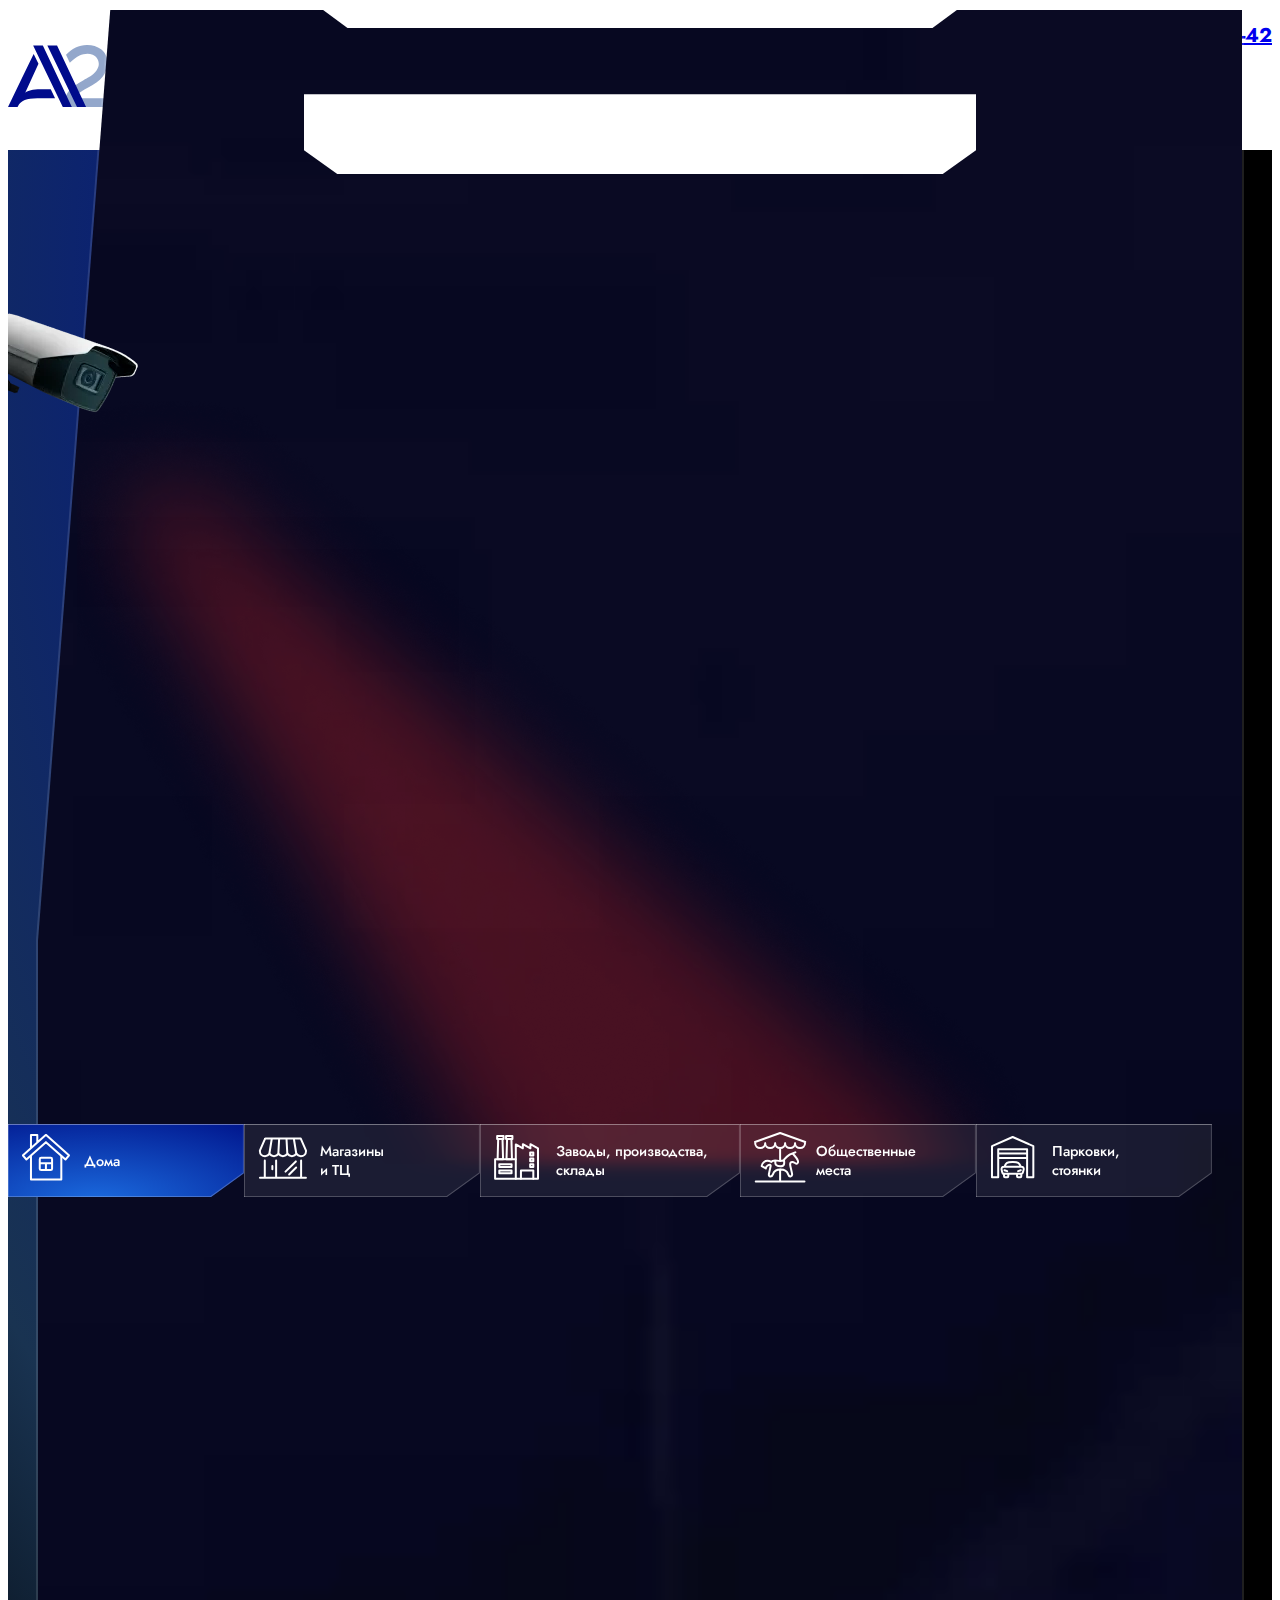
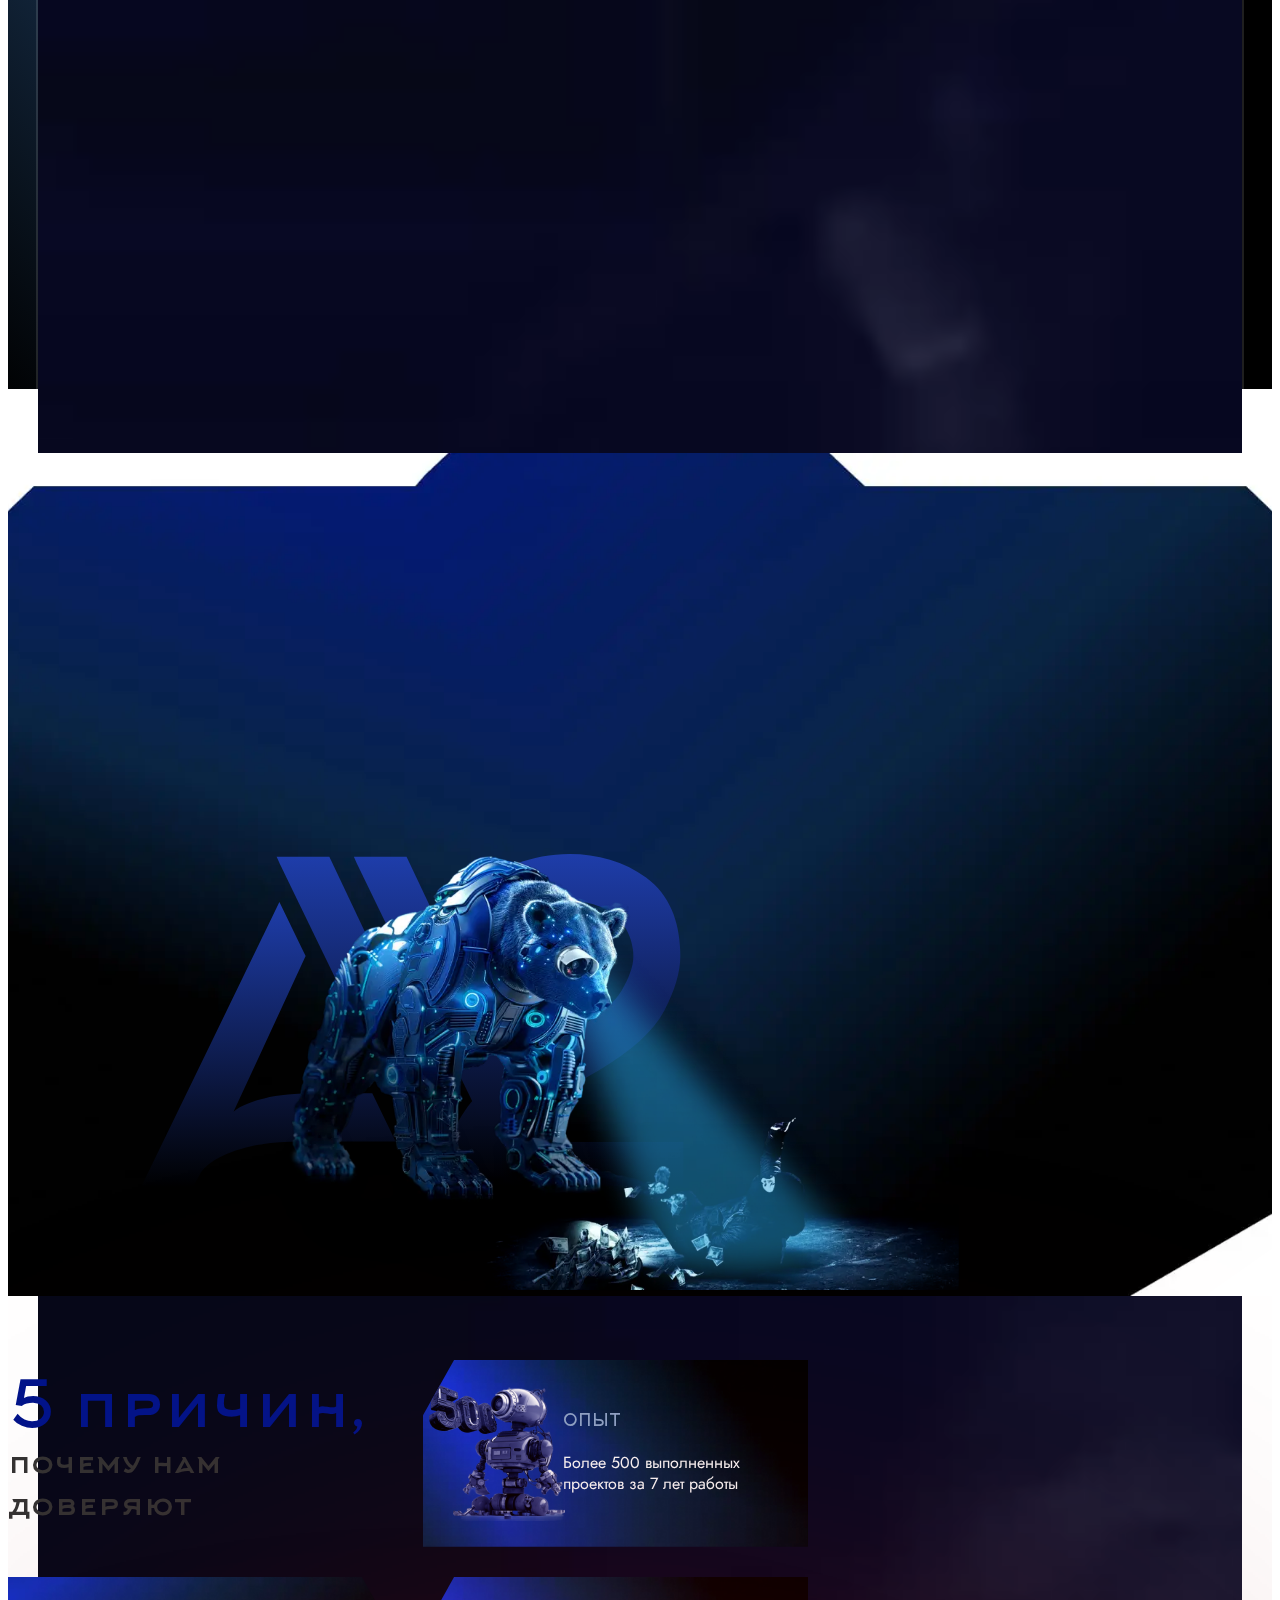
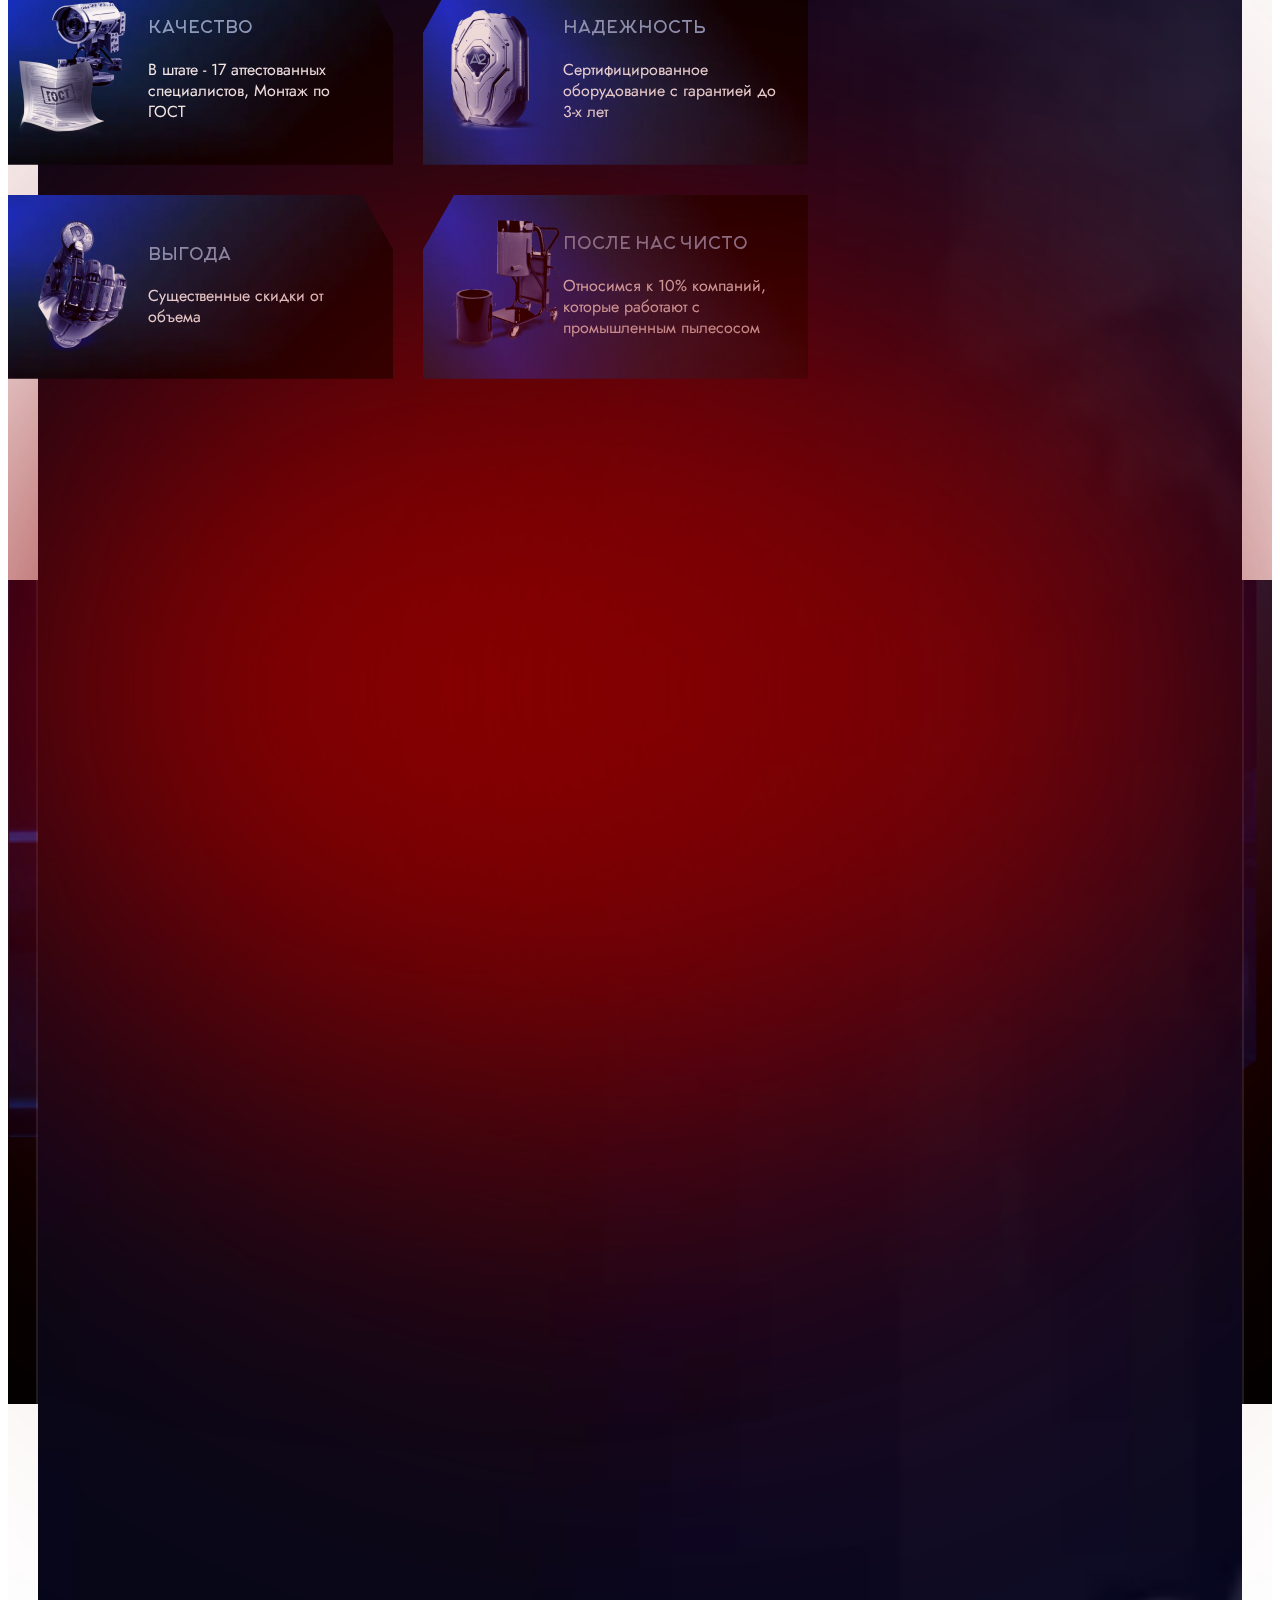
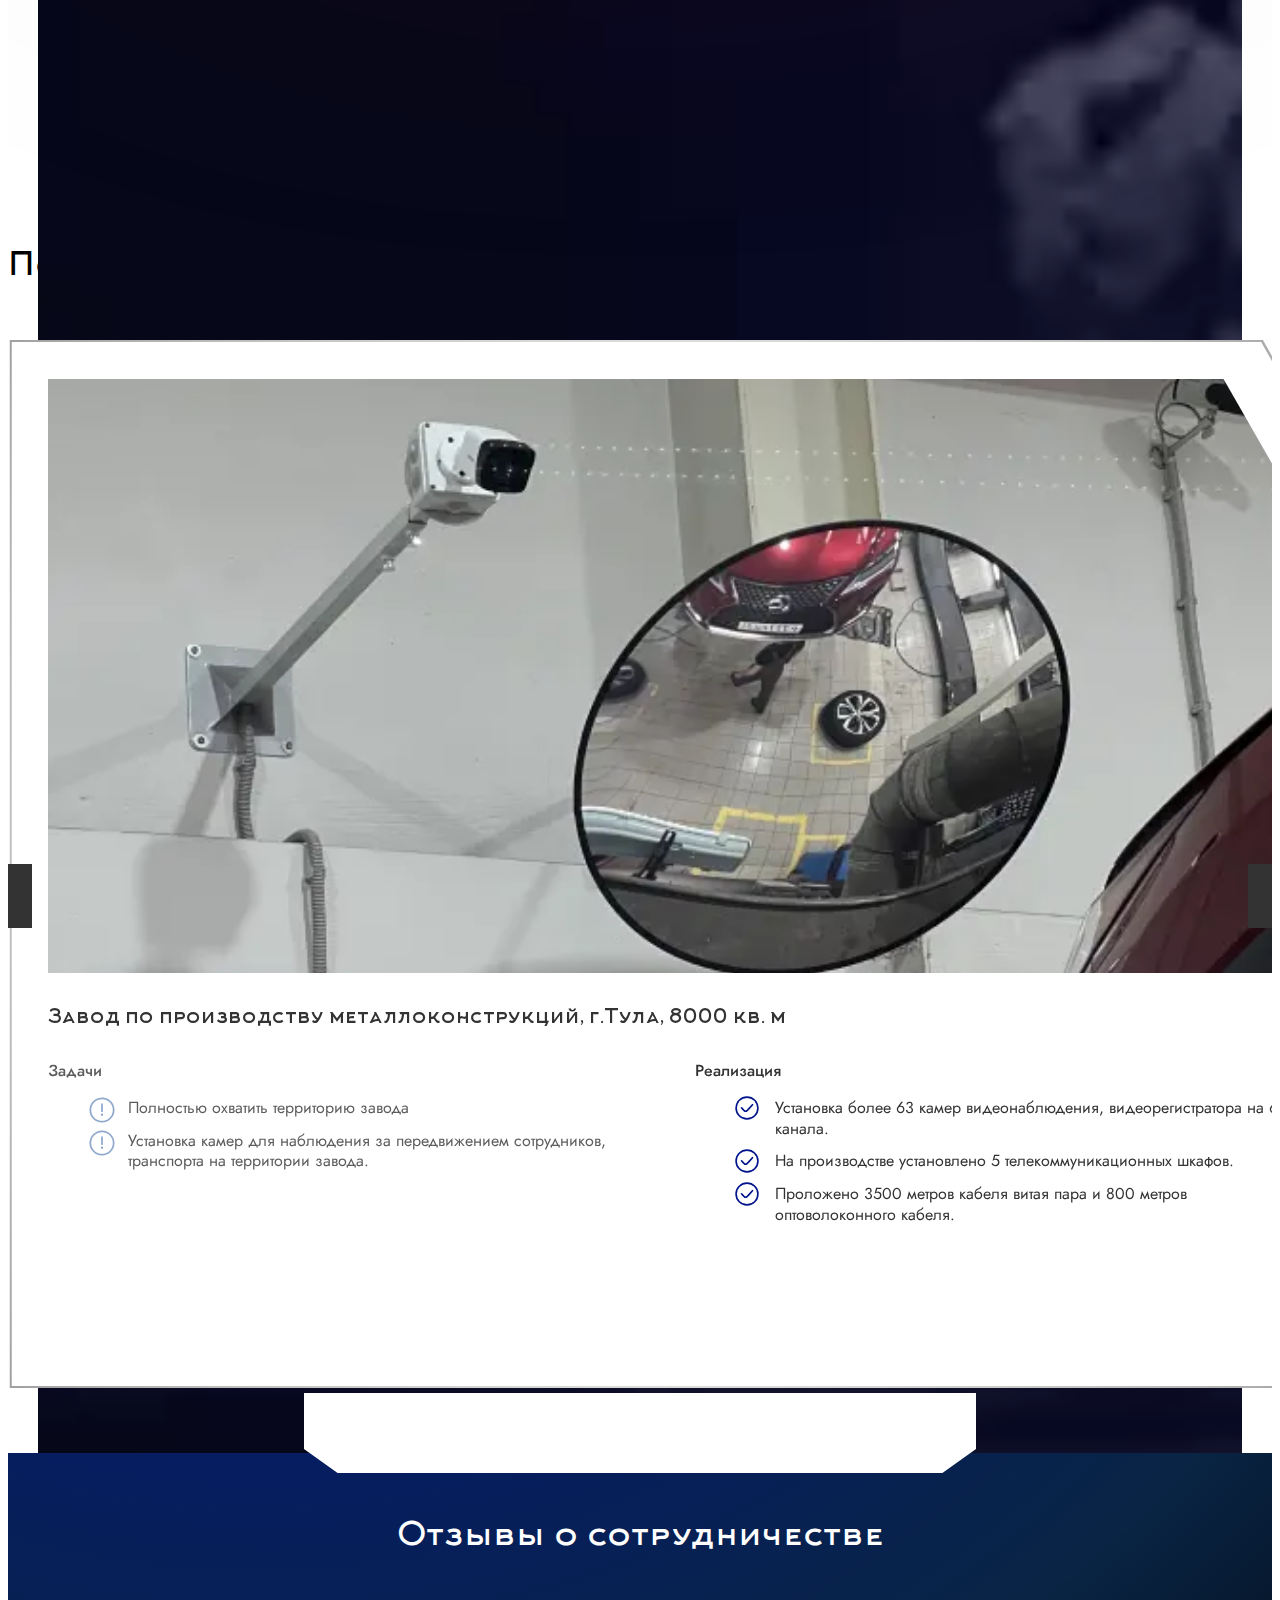
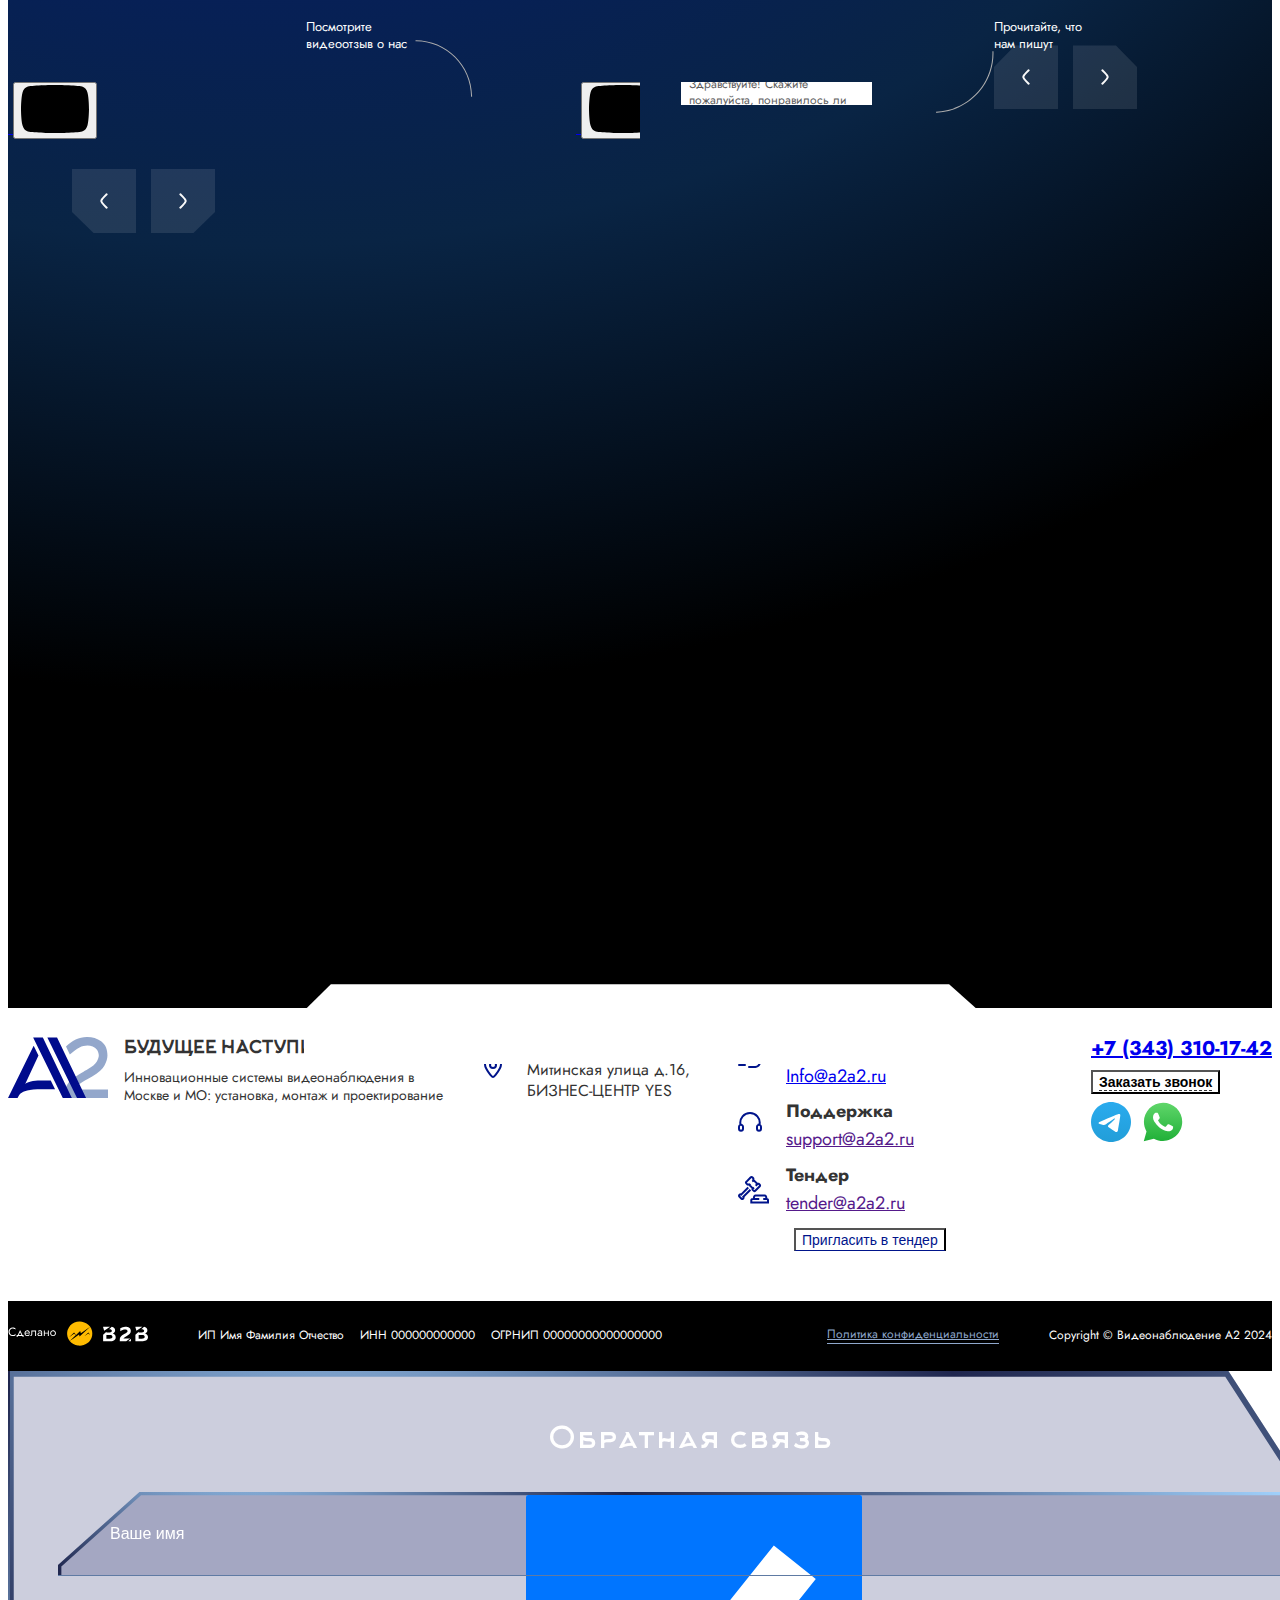
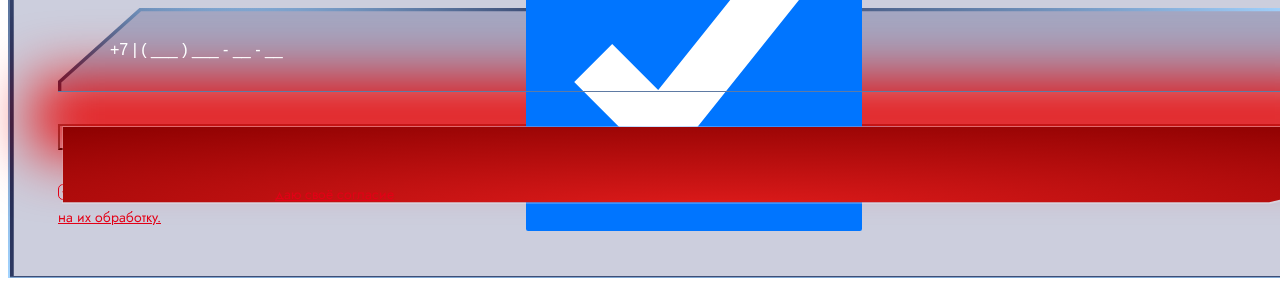
==== commit a635ff23: "comment8" ====
--- a/index.html
+++ b/index.html
@@ -158,7 +158,7 @@
 								<span>Рекордная скорость среди компаний</span>
 							</div>
 							<div class="main-section__img2">
-								<img  src="img/main-img4.webp" alt="">
+								<img src="img/main-img4.webp" alt="">
 							</div>
 						</div>
 					</div>
@@ -295,7 +295,8 @@
 									<span>Работаем с объектами любой сложности и любого типа</span>
 								</div>
 								<div class="services__group right-anim _anim-items anim-no-hide">
-									<div class="services__info"><span>Закажите консультацию с инженером,</span> чтобы определиться с требованиями к системе видеонаблюдения</div>
+									<div class="services__info"><span>Закажите консультацию с инженером,</span> чтобы определиться с
+										требованиями к системе видеонаблюдения</div>
 									<button class="services__btn btn btn-red" data-fancybox data-src="#popup-call">
 										<span>Заказать</span>
 										<span></span>
@@ -307,46 +308,46 @@
 					</div>
 				</section>
 			</div>
-            <section class="price">
-                <div class="container-fluid">
-                    <div class="price__inner">
-                        <div class="price__left left-anim _anim-items anim-no-hide">
-                            <h2><span class="text_color">Предоставим от 3 вариантов стоимости</span> для вашего объекта</h2>
-                            <p>Ответьте всего на 5 вопросов, чтобы мы могли сделать предложение</p>
-                        </div>
-                        <div class="price__right right-anim _anim-items anim-no-hide">
-                            <div class="quiz">
-                                <div class="quiz-body">
-                                    <div data-step="1" class="quiz-step quiz-step1 quiz-step--active">
-                                        <div class="quiz-title">Какая система видеонаблюдения вам нужна</div>
-                                        <div class="quiz-checkboxes">
-                                            <div class="quiz-checkbox">
-                                                <input class="quiz-input" type="radio" name="quiz-checkbox">
-                                                <label>Аналоговая система </label>
+			<section class="price">
+				<div class="container-fluid">
+					<div class="price__inner">
+						<div class="price__left left-anim _anim-items anim-no-hide">
+							<h2><span class="text_color">Предоставим от 3 вариантов стоимости</span> для вашего объекта</h2>
+							<p>Ответьте всего на 5 вопросов, чтобы мы могли сделать предложение</p>
+						</div>
+						<div class="price__right right-anim _anim-items anim-no-hide">
+							<div class="quiz">
+								<div class="quiz-body">
+									<div data-step="1" class="quiz-step quiz-step1 quiz-step--active">
+										<div class="quiz-title">Какая система видеонаблюдения вам нужна</div>
+										<div class="quiz-checkboxes">
+											<div class="quiz-checkbox">
+												<input class="quiz-input" type="radio" name="quiz-checkbox">
+												<label>Аналоговая система </label>
 												<span class="line"></span>
 												<span class="line2"></span>
-                                            </div>
-                                            <div class="quiz-checkbox">
-                                                <input class="quiz-input" type="radio" name="quiz-checkbox">
-                                                <label>WI-FI</label>
+											</div>
+											<div class="quiz-checkbox">
+												<input class="quiz-input" type="radio" name="quiz-checkbox">
+												<label>WI-FI</label>
 												<span class="line"></span>
 												<span class="line2"></span>
-                                            </div>
-                                            <div class="quiz-checkbox">
-                                                <input class="quiz-input" type="radio" name="quiz-checkbox">
-                                                <label>IP</label>
+											</div>
+											<div class="quiz-checkbox">
+												<input class="quiz-input" type="radio" name="quiz-checkbox">
+												<label>IP</label>
 												<span class="line"></span>
 												<span class="line2"></span>
-                                            </div>
-                                            <div class="quiz-checkbox">
-                                                <input class="quiz-input" type="radio" name="quiz-checkbox">
-                                                <label>не знаю</label>
+											</div>
+											<div class="quiz-checkbox">
+												<input class="quiz-input" type="radio" name="quiz-checkbox">
+												<label>не знаю</label>
 												<span class="line"></span>
 												<span class="line2"></span>
-                                            </div>
-                                        </div>
+											</div>
+										</div>
 										<div class="quiz-error">Ответьте на вопрос</div>
-                                    </div>
+									</div>
 									<div data-step="2" class="quiz-step quiz-step2">
 										<div class="quiz-title">Укажите тип вашего объекта (дом, парковка, магазин и пр.)</div>
 										<div class="quiz-input">
@@ -355,7 +356,8 @@
 										<div class="quiz-error">Ответьте на вопрос</div>
 									</div>
 									<div data-step="3" class="quiz-step quiz-step3">
-										<div class="quiz-title">Укажите, сколько камер вам нужно. Если не знаете, поставьте “0” или “?”</div>
+										<div class="quiz-title">Укажите, сколько камер вам нужно. Если не знаете, поставьте “0” или “?”
+										</div>
 										<div class="quiz-input">
 											<input class="quiz-input3" type="number">
 										</div>
@@ -382,40 +384,41 @@
 										</div>
 									</div>
 									<div data-step="5" class="quiz-step quiz-step5">
-										<div class="quiz-title">Укажите ваш телефон и предпочитаемый мессенджер для направления расчета</div>
+										<div class="quiz-title">Укажите ваш телефон и предпочитаемый мессенджер для направления расчета
+										</div>
 										<div class="quiz-input">
 											<input type="tel" placeholder="+7">
 										</div>
 									</div>
-                                </div>
-                                <div class="quiz-nav">
-                                    <div class="quiz__question-nav">
-                                        <div class="quiz__question-number">
+								</div>
+								<div class="quiz-nav">
+									<div class="quiz__question-nav">
+										<div class="quiz__question-number">
 											Вопрос <span class="number-active">1</span> из 5.
 										</div>
-                                        <div class="percent"> <span class="progress-percentage">0</span>%</div>
-                                    </div>
+										<div class="percent"> <span class="progress-percentage">0</span>%</div>
+									</div>
 									<div class="progress-bar">
 										<span></span>
 									</div>
-                                    <div class="quiz-btns">
-                                        <button class="quiz-prev btn">
+									<div class="quiz-btns">
+										<button class="quiz-prev btn">
 											<img src="img/arrow2.svg" alt="">
-                                        </button>
-                                        <button class="quiz-next btn btn-red">
-                                            <span>ДАЛЕЕ</span>
-                                            <span></span>
-                                            <span></span>
-                                        </button>
+										</button>
+										<button class="quiz-next btn btn-red">
+											<span>ДАЛЕЕ</span>
+											<span></span>
+											<span></span>
+										</button>
 										<a href="" class="quiz-form__btn btn btn-red">
 											<span>Отправить</span>
 											<span></span>
 											<span></span>
 										</a>
-                                    </div>
-                                </div>
-							</div>
-                        </div>
+									</div>
+								</div>
+							</div>
+						</div>
 						<div class="price__img">
 							<img loading="lazy" src="img/price-img.webp" alt="">
 						</div>
@@ -425,9 +428,9 @@
 						<div class="price__img3">
 							<img loading="lazy" src="img/price-img3.webp" alt="">
 						</div>
-                    </div>
-                </div>
-            </section>
+					</div>
+				</div>
+			</section>
 			<section class="advantages">
 				<div class="container-fluid">
 					<div class="advantages__inner">
@@ -477,7 +480,8 @@
 								</div>
 								<div class="advantages__item-desc">
 									<div class="advantages__item-title">После нас чисто</div>
-									<div class="advantages__item-text">Относимся к 10% компаний, которые работают с промышленным пылесосом</div>
+									<div class="advantages__item-text">Относимся к 10% компаний, которые работают с промышленным пылесосом
+									</div>
 								</div>
 							</div>
 						</div>
@@ -488,8 +492,8 @@
 								<span></span>
 							</button>
 							<div class="advantages__info">
-                                <span>Рассчитаем стоимость вашего проекта</span>
-                            </div>
+								<span>Рассчитаем стоимость вашего проекта</span>
+							</div>
 						</div>
 					</div>
 				</div>
@@ -497,14 +501,15 @@
 					<img src="img/advantages-img.webp" alt="">
 				</div>
 			</section>
-            <div class="section-group2">
+			<div class="section-group2">
 				<section class="installation">
 					<div class="container-fluid">
 						<div class="installation__inner">
 							<h2>Устанавливаем ПО для удобства контроля объекта</h2>
 							<div class="installation__group left-anim _anim-items anim-no-hide">
 								<div class="installation__info">
-									<span class="installation__info-text">Узнайте о современных возможностях видеонаблюдения для вашего объекта</span>
+									<span class="installation__info-text">Узнайте о современных возможностях видеонаблюдения для вашего
+										объекта</span>
 									<span class="line"></span>
 									<span class="line2"></span>
 								</div>
@@ -616,12 +621,16 @@
 							<div class="cases__slider-nav">
 								<div class="swiper-button-prev">
 									<svg width="6" height="12" viewBox="0 0 6 12" fill="none" xmlns="http://www.w3.org/2000/svg">
-										<path d="M5 1L3.23703 2.74731C1.8311 4.14075 1.12813 4.83747 1.01989 5.68667C0.99337 5.89473 0.99337 6.10527 1.01989 6.31333C1.12813 7.16252 1.8311 7.85925 3.23703 9.25269L5 11" stroke="#FAFAFA" stroke-width="1.5" stroke-linecap="round"/>
+										<path
+											d="M5 1L3.23703 2.74731C1.8311 4.14075 1.12813 4.83747 1.01989 5.68667C0.99337 5.89473 0.99337 6.10527 1.01989 6.31333C1.12813 7.16252 1.8311 7.85925 3.23703 9.25269L5 11"
+											stroke="#FAFAFA" stroke-width="1.5" stroke-linecap="round" />
 									</svg>
 								</div>
 								<div class="swiper-button-next">
 									<svg width="6" height="12" viewBox="0 0 6 12" fill="none" xmlns="http://www.w3.org/2000/svg">
-										<path d="M1 1L2.76297 2.74731C4.1689 4.14075 4.87187 4.83747 4.98011 5.68667C5.00663 5.89473 5.00663 6.10527 4.98011 6.31333C4.87187 7.16252 4.1689 7.85925 2.76297 9.25269L1 11" stroke="#FAFAFA" stroke-width="1.5" stroke-linecap="round"/>
+										<path
+											d="M1 1L2.76297 2.74731C4.1689 4.14075 4.87187 4.83747 4.98011 5.68667C5.00663 5.89473 5.00663 6.10527 4.98011 6.31333C4.87187 7.16252 4.1689 7.85925 2.76297 9.25269L1 11"
+											stroke="#FAFAFA" stroke-width="1.5" stroke-linecap="round" />
 									</svg>
 								</div>
 							</div>
@@ -640,16 +649,11 @@
 													<div class="case-card__subtitle">Задачи</div>
 													<ul>
 														<li>
-															<i>
-																<img src="img/case-icon.svg" alt="">
-															</i>
 															<p>Полностью охватить территорию завода</p>
 														</li>
 														<li>
-															<i>
-																<img src="img/case-icon.svg" alt="">
-															</i>
-															<p>Установка камер для наблюдения за передвижением сотрудников, транспорта на территории завода.</p>
+															<p>Установка камер для наблюдения за передвижением сотрудников, транспорта на территории
+																завода.</p>
 														</li>
 													</ul>
 												</div>
@@ -657,21 +661,12 @@
 													<div class="case-card__subtitle">Реализация</div>
 													<ul>
 														<li>
-															<i>
-																<img src="img/case-icon2.svg" alt="">
-															</i>
 															<p>Установка более 63 камер видеонаблюдения, видеорегистратора на 64 канала.</p>
 														</li>
 														<li>
-															<i>
-																<img src="img/case-icon2.svg" alt="">
-															</i>
 															<p>На производстве установлено 5 телекоммуникационных шкафов.</p>
 														</li>
 														<li>
-															<i>
-																<img src="img/case-icon2.svg" alt="">
-															</i>
 															<p>Проложено 3500 метров кабеля витая пара и 800 метров оптоволоконного кабеля.</p>
 														</li>
 													</ul>
@@ -684,22 +679,20 @@
 											<img src="img/case-img2.webp" alt="">
 										</div>
 										<div class="case-card__desc">
-											<div class="case-card__title">Ногинский завод по производству плитки, <span>15 000 000</span> кв.м</div>
+											<div class="case-card__title">Ногинский завод по производству плитки, <span>15 000 000</span> кв.м
+											</div>
 											<div class="case-card__items">
 												<div class="case-card__item">
 													<div class="case-card__subtitle">Задачи</div>
 													<ul>
 														<li>
-															<i>
-																<img src="img/case-icon.svg" alt="">
-															</i>
-															<p>Охватить территорию складского помещения, производства, общего периметра территории.</p>
-														</li>
-														<li>
-															<i>
-																<img src="img/case-icon.svg" alt="">
-															</i>
-															<p>Установка камер для распознавания номеров авто на выездных группах, определения температуры людей, наблюдения за погрузкой/разгрузкой фур, фиксации ущерба при неаккуратной группировке паллетов с плиткой.</p>
+															<p>Охватить территорию складского помещения, производства, общего периметра территории.
+															</p>
+														</li>
+														<li>
+															<p>Установка камер для распознавания номеров авто на выездных группах, определения
+																температуры людей, наблюдения за погрузкой/разгрузкой фур, фиксации ущерба при
+																неаккуратной группировке паллетов с плиткой.</p>
 														</li>
 													</ul>
 												</div>
@@ -707,34 +700,20 @@
 													<div class="case-card__subtitle">Реализация</div>
 													<ul>
 														<li>
-															<i>
-																<img src="img/case-icon2.svg" alt="">
-															</i>
 															<p>Установка более 150 камер, из них 5 поворотных.</p>
 														</li>
 														<li>
-															<i>
-																<img src="img/case-icon2.svg" alt="">
-															</i>
 															<p>Установлено 2 сервера на 128 каналов.</p>
 														</li>
 														<li>
-															<i>
-																<img src="img/case-icon2.svg" alt="">
-															</i>
 															<p>Установлены модули аналитики на распознавание госномеров и температуры человека.</p>
 														</li>
 														<li>
-															<i>
-																<img src="img/case-icon2.svg" alt="">
-															</i>
 															<p>Проложено 5000+ м кабеля витая пара и 3000 м оптоволоконного кабеля.</p>
 														</li>
 														<li>
-															<i>
-																<img src="img/case-icon2.svg" alt="">
-															</i>
-															<p>На производстве установлено 5 телекоммуникационных шкафов для оборудования, а также 6 герметичных телекоммуникационных шкафов с системой охлаждения и обогрева.</p>
+															<p>На производстве установлено 5 телекоммуникационных шкафов для оборудования, а также 6
+																герметичных телекоммуникационных шкафов с системой охлаждения и обогрева.</p>
 														</li>
 													</ul>
 												</div>
@@ -752,16 +731,11 @@
 													<div class="case-card__subtitle">Задачи</div>
 													<ul>
 														<li>
-															<i>
-																<img src="img/case-icon.svg" alt="">
-															</i>
 															<p>Полностью охватить территорию завода</p>
 														</li>
 														<li>
-															<i>
-																<img src="img/case-icon.svg" alt="">
-															</i>
-															<p>Установка камер для наблюдения за передвижением сотрудников, транспорта на территории завода.</p>
+															<p>Установка камер для наблюдения за передвижением сотрудников, транспорта на территории
+																завода.</p>
 														</li>
 													</ul>
 												</div>
@@ -769,21 +743,12 @@
 													<div class="case-card__subtitle">Реализация</div>
 													<ul>
 														<li>
-															<i>
-																<img src="img/case-icon2.svg" alt="">
-															</i>
 															<p>Установка более 63 камер видеонаблюдения, видеорегистратора на 64 канала.</p>
 														</li>
 														<li>
-															<i>
-																<img src="img/case-icon2.svg" alt="">
-															</i>
 															<p>На производстве установлено 5 телекоммуникационных шкафов.</p>
 														</li>
 														<li>
-															<i>
-																<img src="img/case-icon2.svg" alt="">
-															</i>
 															<p>Проложено 3500 метров кабеля витая пара и 800 метров оптоволоконного кабеля.</p>
 														</li>
 													</ul>
@@ -796,22 +761,20 @@
 											<img src="img/case-img2.webp" alt="">
 										</div>
 										<div class="case-card__desc">
-											<div class="case-card__title">Ногинский завод по производству плитки, 15 000 000 кв.м</div>
+											<div class="case-card__title">Ногинский завод по производству плитки, <span>15 000 000</span> кв.м
+											</div>
 											<div class="case-card__items">
 												<div class="case-card__item">
 													<div class="case-card__subtitle">Задачи</div>
 													<ul>
 														<li>
-															<i>
-																<img src="img/case-icon.svg" alt="">
-															</i>
-															<p>Охватить территорию складского помещения, производства, общего периметра территории.</p>
-														</li>
-														<li>
-															<i>
-																<img src="img/case-icon.svg" alt="">
-															</i>
-															<p>Установка камер для распознавания номеров авто на выездных группах, определения температуры людей, наблюдения за погрузкой/разгрузкой фур, фиксации ущерба при неаккуратной группировке паллетов с плиткой.</p>
+															<p>Охватить территорию складского помещения, производства, общего периметра территории.
+															</p>
+														</li>
+														<li>
+															<p>Установка камер для распознавания номеров авто на выездных группах, определения
+																температуры людей, наблюдения за погрузкой/разгрузкой фур, фиксации ущерба при
+																неаккуратной группировке паллетов с плиткой.</p>
 														</li>
 													</ul>
 												</div>
@@ -819,34 +782,20 @@
 													<div class="case-card__subtitle">Реализация</div>
 													<ul>
 														<li>
-															<i>
-																<img src="img/case-icon2.svg" alt="">
-															</i>
 															<p>Установка более 150 камер, из них 5 поворотных.</p>
 														</li>
 														<li>
-															<i>
-																<img src="img/case-icon2.svg" alt="">
-															</i>
 															<p>Установлено 2 сервера на 128 каналов.</p>
 														</li>
 														<li>
-															<i>
-																<img src="img/case-icon2.svg" alt="">
-															</i>
 															<p>Установлены модули аналитики на распознавание госномеров и температуры человека.</p>
 														</li>
 														<li>
-															<i>
-																<img src="img/case-icon2.svg" alt="">
-															</i>
 															<p>Проложено 5000+ м кабеля витая пара и 3000 м оптоволоконного кабеля.</p>
 														</li>
 														<li>
-															<i>
-																<img src="img/case-icon2.svg" alt="">
-															</i>
-															<p>На производстве установлено 5 телекоммуникационных шкафов для оборудования, а также 6 герметичных телекоммуникационных шкафов с системой охлаждения и обогрева.</p>
+															<p>На производстве установлено 5 телекоммуникационных шкафов для оборудования, а также 6
+																герметичных телекоммуникационных шкафов с системой охлаждения и обогрева.</p>
 														</li>
 													</ul>
 												</div>
@@ -857,12 +806,16 @@
 							</div>
 							<div class="swiper-button-prev">
 								<svg width="6" height="12" viewBox="0 0 6 12" fill="none" xmlns="http://www.w3.org/2000/svg">
-									<path d="M5 1L3.23703 2.74731C1.8311 4.14075 1.12813 4.83747 1.01989 5.68667C0.99337 5.89473 0.99337 6.10527 1.01989 6.31333C1.12813 7.16252 1.8311 7.85925 3.23703 9.25269L5 11" stroke="#FAFAFA" stroke-width="1.5" stroke-linecap="round"/>
+									<path
+										d="M5 1L3.23703 2.74731C1.8311 4.14075 1.12813 4.83747 1.01989 5.68667C0.99337 5.89473 0.99337 6.10527 1.01989 6.31333C1.12813 7.16252 1.8311 7.85925 3.23703 9.25269L5 11"
+										stroke="#FAFAFA" stroke-width="1.5" stroke-linecap="round" />
 								</svg>
 							</div>
 							<div class="swiper-button-next">
 								<svg width="6" height="12" viewBox="0 0 6 12" fill="none" xmlns="http://www.w3.org/2000/svg">
-									<path d="M1 1L2.76297 2.74731C4.1689 4.14075 4.87187 4.83747 4.98011 5.68667C5.00663 5.89473 5.00663 6.10527 4.98011 6.31333C4.87187 7.16252 4.1689 7.85925 2.76297 9.25269L1 11" stroke="#FAFAFA" stroke-width="1.5" stroke-linecap="round"/>
+									<path
+										d="M1 1L2.76297 2.74731C4.1689 4.14075 4.87187 4.83747 4.98011 5.68667C5.00663 5.89473 5.00663 6.10527 4.98011 6.31333C4.87187 7.16252 4.1689 7.85925 2.76297 9.25269L1 11"
+										stroke="#FAFAFA" stroke-width="1.5" stroke-linecap="round" />
 								</svg>
 							</div>
 						</div>
@@ -894,14 +847,14 @@
 												<a class="video__link" href="https://youtu.be/<? echo $YouTube_ID; ?>" id="c9DIoSNoQNs">
 													<picture>
 														<source srcset="https://i.ytimg.com/vi_webp/<? echo $YouTube_ID; ?>/maxresdefault.webp"
-																type="image/webp">
+															type="image/webp">
 														<img class="video__media" src="https://i.ytimg.com/vi/c9DIoSNoQNs/maxresdefault.jpg" alt="">
 													</picture>
 												</a>
 												<button class="video__button" aria-label="Запустить видео">
 													<svg width="68" height="48" viewBox="0 0 68 48">
 														<path class="video__button-shape"
-															  d="M66.52,7.74c-0.78-2.93-2.49-5.41-5.42-6.19C55.79,.13,34,0,34,0S12.21,.13,6.9,1.55 C3.97,2.33,2.27,4.81,1.48,7.74C0.06,13.05,0,24,0,24s0.06,10.95,1.48,16.26c0.78,2.93,2.49,5.41,5.42,6.19 C12.21,47.87,34,48,34,48s21.79-0.13,27.1-1.55c2.93-0.78,4.64-3.26,5.42-6.19C67.94,34.95,68,24,68,24S67.94,13.05,66.52,7.74z">
+															d="M66.52,7.74c-0.78-2.93-2.49-5.41-5.42-6.19C55.79,.13,34,0,34,0S12.21,.13,6.9,1.55 C3.97,2.33,2.27,4.81,1.48,7.74C0.06,13.05,0,24,0,24s0.06,10.95,1.48,16.26c0.78,2.93,2.49,5.41,5.42,6.19 C12.21,47.87,34,48,34,48s21.79-0.13,27.1-1.55c2.93-0.78,4.64-3.26,5.42-6.19C67.94,34.95,68,24,68,24S67.94,13.05,66.52,7.74z">
 														</path>
 														<path class="video__button-icon" d="M 45,24 27,14 27,34"></path>
 													</svg>
@@ -913,14 +866,14 @@
 												<a class="video__link" href="https://youtu.be/<? echo $YouTube_ID; ?>" id="c9DIoSNoQNs">
 													<picture>
 														<source srcset="https://i.ytimg.com/vi_webp/<? echo $YouTube_ID; ?>/maxresdefault.webp"
-																type="image/webp">
+															type="image/webp">
 														<img class="video__media" src="https://i.ytimg.com/vi/c9DIoSNoQNs/maxresdefault.jpg" alt="">
 													</picture>
 												</a>
 												<button class="video__button" aria-label="Запустить видео">
 													<svg width="68" height="48" viewBox="0 0 68 48">
 														<path class="video__button-shape"
-															  d="M66.52,7.74c-0.78-2.93-2.49-5.41-5.42-6.19C55.79,.13,34,0,34,0S12.21,.13,6.9,1.55 C3.97,2.33,2.27,4.81,1.48,7.74C0.06,13.05,0,24,0,24s0.06,10.95,1.48,16.26c0.78,2.93,2.49,5.41,5.42,6.19 C12.21,47.87,34,48,34,48s21.79-0.13,27.1-1.55c2.93-0.78,4.64-3.26,5.42-6.19C67.94,34.95,68,24,68,24S67.94,13.05,66.52,7.74z">
+															d="M66.52,7.74c-0.78-2.93-2.49-5.41-5.42-6.19C55.79,.13,34,0,34,0S12.21,.13,6.9,1.55 C3.97,2.33,2.27,4.81,1.48,7.74C0.06,13.05,0,24,0,24s0.06,10.95,1.48,16.26c0.78,2.93,2.49,5.41,5.42,6.19 C12.21,47.87,34,48,34,48s21.79-0.13,27.1-1.55c2.93-0.78,4.64-3.26,5.42-6.19C67.94,34.95,68,24,68,24S67.94,13.05,66.52,7.74z">
 														</path>
 														<path class="video__button-icon" d="M 45,24 27,14 27,34"></path>
 													</svg>
@@ -932,14 +885,14 @@
 												<a class="video__link" href="https://youtu.be/<? echo $YouTube_ID; ?>" id="c9DIoSNoQNs">
 													<picture>
 														<source srcset="https://i.ytimg.com/vi_webp/<? echo $YouTube_ID; ?>/maxresdefault.webp"
-																type="image/webp">
+															type="image/webp">
 														<img class="video__media" src="https://i.ytimg.com/vi/c9DIoSNoQNs/maxresdefault.jpg" alt="">
 													</picture>
 												</a>
 												<button class="video__button" aria-label="Запустить видео">
 													<svg width="68" height="48" viewBox="0 0 68 48">
 														<path class="video__button-shape"
-															  d="M66.52,7.74c-0.78-2.93-2.49-5.41-5.42-6.19C55.79,.13,34,0,34,0S12.21,.13,6.9,1.55 C3.97,2.33,2.27,4.81,1.48,7.74C0.06,13.05,0,24,0,24s0.06,10.95,1.48,16.26c0.78,2.93,2.49,5.41,5.42,6.19 C12.21,47.87,34,48,34,48s21.79-0.13,27.1-1.55c2.93-0.78,4.64-3.26,5.42-6.19C67.94,34.95,68,24,68,24S67.94,13.05,66.52,7.74z">
+															d="M66.52,7.74c-0.78-2.93-2.49-5.41-5.42-6.19C55.79,.13,34,0,34,0S12.21,.13,6.9,1.55 C3.97,2.33,2.27,4.81,1.48,7.74C0.06,13.05,0,24,0,24s0.06,10.95,1.48,16.26c0.78,2.93,2.49,5.41,5.42,6.19 C12.21,47.87,34,48,34,48s21.79-0.13,27.1-1.55c2.93-0.78,4.64-3.26,5.42-6.19C67.94,34.95,68,24,68,24S67.94,13.05,66.52,7.74z">
 														</path>
 														<path class="video__button-icon" d="M 45,24 27,14 27,34"></path>
 													</svg>
@@ -951,14 +904,14 @@
 												<a class="video__link" href="https://youtu.be/<? echo $YouTube_ID; ?>" id="c9DIoSNoQNs">
 													<picture>
 														<source srcset="https://i.ytimg.com/vi_webp/<? echo $YouTube_ID; ?>/maxresdefault.webp"
-																type="image/webp">
+															type="image/webp">
 														<img class="video__media" src="https://i.ytimg.com/vi/c9DIoSNoQNs/maxresdefault.jpg" alt="">
 													</picture>
 												</a>
 												<button class="video__button" aria-label="Запустить видео">
 													<svg width="68" height="48" viewBox="0 0 68 48">
 														<path class="video__button-shape"
-															  d="M66.52,7.74c-0.78-2.93-2.49-5.41-5.42-6.19C55.79,.13,34,0,34,0S12.21,.13,6.9,1.55 C3.97,2.33,2.27,4.81,1.48,7.74C0.06,13.05,0,24,0,24s0.06,10.95,1.48,16.26c0.78,2.93,2.49,5.41,5.42,6.19 C12.21,47.87,34,48,34,48s21.79-0.13,27.1-1.55c2.93-0.78,4.64-3.26,5.42-6.19C67.94,34.95,68,24,68,24S67.94,13.05,66.52,7.74z">
+															d="M66.52,7.74c-0.78-2.93-2.49-5.41-5.42-6.19C55.79,.13,34,0,34,0S12.21,.13,6.9,1.55 C3.97,2.33,2.27,4.81,1.48,7.74C0.06,13.05,0,24,0,24s0.06,10.95,1.48,16.26c0.78,2.93,2.49,5.41,5.42,6.19 C12.21,47.87,34,48,34,48s21.79-0.13,27.1-1.55c2.93-0.78,4.64-3.26,5.42-6.19C67.94,34.95,68,24,68,24S67.94,13.05,66.52,7.74z">
 														</path>
 														<path class="video__button-icon" d="M 45,24 27,14 27,34"></path>
 													</svg>
@@ -970,14 +923,14 @@
 												<a class="video__link" href="https://youtu.be/<? echo $YouTube_ID; ?>" id="c9DIoSNoQNs">
 													<picture>
 														<source srcset="https://i.ytimg.com/vi_webp/<? echo $YouTube_ID; ?>/maxresdefault.webp"
-																type="image/webp">
+															type="image/webp">
 														<img class="video__media" src="https://i.ytimg.com/vi/c9DIoSNoQNs/maxresdefault.jpg" alt="">
 													</picture>
 												</a>
 												<button class="video__button" aria-label="Запустить видео">
 													<svg width="68" height="48" viewBox="0 0 68 48">
 														<path class="video__button-shape"
-															  d="M66.52,7.74c-0.78-2.93-2.49-5.41-5.42-6.19C55.79,.13,34,0,34,0S12.21,.13,6.9,1.55 C3.97,2.33,2.27,4.81,1.48,7.74C0.06,13.05,0,24,0,24s0.06,10.95,1.48,16.26c0.78,2.93,2.49,5.41,5.42,6.19 C12.21,47.87,34,48,34,48s21.79-0.13,27.1-1.55c2.93-0.78,4.64-3.26,5.42-6.19C67.94,34.95,68,24,68,24S67.94,13.05,66.52,7.74z">
+															d="M66.52,7.74c-0.78-2.93-2.49-5.41-5.42-6.19C55.79,.13,34,0,34,0S12.21,.13,6.9,1.55 C3.97,2.33,2.27,4.81,1.48,7.74C0.06,13.05,0,24,0,24s0.06,10.95,1.48,16.26c0.78,2.93,2.49,5.41,5.42,6.19 C12.21,47.87,34,48,34,48s21.79-0.13,27.1-1.55c2.93-0.78,4.64-3.26,5.42-6.19C67.94,34.95,68,24,68,24S67.94,13.05,66.52,7.74z">
 														</path>
 														<path class="video__button-icon" d="M 45,24 27,14 27,34"></path>
 													</svg>
@@ -989,14 +942,14 @@
 												<a class="video__link" href="https://youtu.be/<? echo $YouTube_ID; ?>" id="c9DIoSNoQNs">
 													<picture>
 														<source srcset="https://i.ytimg.com/vi_webp/<? echo $YouTube_ID; ?>/maxresdefault.webp"
-																type="image/webp">
+															type="image/webp">
 														<img class="video__media" src="https://i.ytimg.com/vi/c9DIoSNoQNs/maxresdefault.jpg" alt="">
 													</picture>
 												</a>
 												<button class="video__button" aria-label="Запустить видео">
 													<svg width="68" height="48" viewBox="0 0 68 48">
 														<path class="video__button-shape"
-															  d="M66.52,7.74c-0.78-2.93-2.49-5.41-5.42-6.19C55.79,.13,34,0,34,0S12.21,.13,6.9,1.55 C3.97,2.33,2.27,4.81,1.48,7.74C0.06,13.05,0,24,0,24s0.06,10.95,1.48,16.26c0.78,2.93,2.49,5.41,5.42,6.19 C12.21,47.87,34,48,34,48s21.79-0.13,27.1-1.55c2.93-0.78,4.64-3.26,5.42-6.19C67.94,34.95,68,24,68,24S67.94,13.05,66.52,7.74z">
+															d="M66.52,7.74c-0.78-2.93-2.49-5.41-5.42-6.19C55.79,.13,34,0,34,0S12.21,.13,6.9,1.55 C3.97,2.33,2.27,4.81,1.48,7.74C0.06,13.05,0,24,0,24s0.06,10.95,1.48,16.26c0.78,2.93,2.49,5.41,5.42,6.19 C12.21,47.87,34,48,34,48s21.79-0.13,27.1-1.55c2.93-0.78,4.64-3.26,5.42-6.19C67.94,34.95,68,24,68,24S67.94,13.05,66.52,7.74z">
 														</path>
 														<path class="video__button-icon" d="M 45,24 27,14 27,34"></path>
 													</svg>
@@ -1008,14 +961,14 @@
 												<a class="video__link" href="https://youtu.be/<? echo $YouTube_ID; ?>" id="c9DIoSNoQNs">
 													<picture>
 														<source srcset="https://i.ytimg.com/vi_webp/<? echo $YouTube_ID; ?>/maxresdefault.webp"
-																type="image/webp">
+															type="image/webp">
 														<img class="video__media" src="https://i.ytimg.com/vi/c9DIoSNoQNs/maxresdefault.jpg" alt="">
 													</picture>
 												</a>
 												<button class="video__button" aria-label="Запустить видео">
 													<svg width="68" height="48" viewBox="0 0 68 48">
 														<path class="video__button-shape"
-															  d="M66.52,7.74c-0.78-2.93-2.49-5.41-5.42-6.19C55.79,.13,34,0,34,0S12.21,.13,6.9,1.55 C3.97,2.33,2.27,4.81,1.48,7.74C0.06,13.05,0,24,0,24s0.06,10.95,1.48,16.26c0.78,2.93,2.49,5.41,5.42,6.19 C12.21,47.87,34,48,34,48s21.79-0.13,27.1-1.55c2.93-0.78,4.64-3.26,5.42-6.19C67.94,34.95,68,24,68,24S67.94,13.05,66.52,7.74z">
+															d="M66.52,7.74c-0.78-2.93-2.49-5.41-5.42-6.19C55.79,.13,34,0,34,0S12.21,.13,6.9,1.55 C3.97,2.33,2.27,4.81,1.48,7.74C0.06,13.05,0,24,0,24s0.06,10.95,1.48,16.26c0.78,2.93,2.49,5.41,5.42,6.19 C12.21,47.87,34,48,34,48s21.79-0.13,27.1-1.55c2.93-0.78,4.64-3.26,5.42-6.19C67.94,34.95,68,24,68,24S67.94,13.05,66.52,7.74z">
 														</path>
 														<path class="video__button-icon" d="M 45,24 27,14 27,34"></path>
 													</svg>
@@ -1027,14 +980,14 @@
 												<a class="video__link" href="https://youtu.be/<? echo $YouTube_ID; ?>" id="c9DIoSNoQNs">
 													<picture>
 														<source srcset="https://i.ytimg.com/vi_webp/<? echo $YouTube_ID; ?>/maxresdefault.webp"
-																type="image/webp">
+															type="image/webp">
 														<img class="video__media" src="https://i.ytimg.com/vi/c9DIoSNoQNs/maxresdefault.jpg" alt="">
 													</picture>
 												</a>
 												<button class="video__button" aria-label="Запустить видео">
 													<svg width="68" height="48" viewBox="0 0 68 48">
 														<path class="video__button-shape"
-															  d="M66.52,7.74c-0.78-2.93-2.49-5.41-5.42-6.19C55.79,.13,34,0,34,0S12.21,.13,6.9,1.55 C3.97,2.33,2.27,4.81,1.48,7.74C0.06,13.05,0,24,0,24s0.06,10.95,1.48,16.26c0.78,2.93,2.49,5.41,5.42,6.19 C12.21,47.87,34,48,34,48s21.79-0.13,27.1-1.55c2.93-0.78,4.64-3.26,5.42-6.19C67.94,34.95,68,24,68,24S67.94,13.05,66.52,7.74z">
+															d="M66.52,7.74c-0.78-2.93-2.49-5.41-5.42-6.19C55.79,.13,34,0,34,0S12.21,.13,6.9,1.55 C3.97,2.33,2.27,4.81,1.48,7.74C0.06,13.05,0,24,0,24s0.06,10.95,1.48,16.26c0.78,2.93,2.49,5.41,5.42,6.19 C12.21,47.87,34,48,34,48s21.79-0.13,27.1-1.55c2.93-0.78,4.64-3.26,5.42-6.19C67.94,34.95,68,24,68,24S67.94,13.05,66.52,7.74z">
 														</path>
 														<path class="video__button-icon" d="M 45,24 27,14 27,34"></path>
 													</svg>
@@ -1046,14 +999,14 @@
 												<a class="video__link" href="https://youtu.be/<? echo $YouTube_ID; ?>" id="c9DIoSNoQNs">
 													<picture>
 														<source srcset="https://i.ytimg.com/vi_webp/<? echo $YouTube_ID; ?>/maxresdefault.webp"
-																type="image/webp">
+															type="image/webp">
 														<img class="video__media" src="https://i.ytimg.com/vi/c9DIoSNoQNs/maxresdefault.jpg" alt="">
 													</picture>
 												</a>
 												<button class="video__button" aria-label="Запустить видео">
 													<svg width="68" height="48" viewBox="0 0 68 48">
 														<path class="video__button-shape"
-															  d="M66.52,7.74c-0.78-2.93-2.49-5.41-5.42-6.19C55.79,.13,34,0,34,0S12.21,.13,6.9,1.55 C3.97,2.33,2.27,4.81,1.48,7.74C0.06,13.05,0,24,0,24s0.06,10.95,1.48,16.26c0.78,2.93,2.49,5.41,5.42,6.19 C12.21,47.87,34,48,34,48s21.79-0.13,27.1-1.55c2.93-0.78,4.64-3.26,5.42-6.19C67.94,34.95,68,24,68,24S67.94,13.05,66.52,7.74z">
+															d="M66.52,7.74c-0.78-2.93-2.49-5.41-5.42-6.19C55.79,.13,34,0,34,0S12.21,.13,6.9,1.55 C3.97,2.33,2.27,4.81,1.48,7.74C0.06,13.05,0,24,0,24s0.06,10.95,1.48,16.26c0.78,2.93,2.49,5.41,5.42,6.19 C12.21,47.87,34,48,34,48s21.79-0.13,27.1-1.55c2.93-0.78,4.64-3.26,5.42-6.19C67.94,34.95,68,24,68,24S67.94,13.05,66.52,7.74z">
 														</path>
 														<path class="video__button-icon" d="M 45,24 27,14 27,34"></path>
 													</svg>
@@ -1065,14 +1018,14 @@
 												<a class="video__link" href="https://youtu.be/<? echo $YouTube_ID; ?>" id="c9DIoSNoQNs">
 													<picture>
 														<source srcset="https://i.ytimg.com/vi_webp/<? echo $YouTube_ID; ?>/maxresdefault.webp"
-																type="image/webp">
+															type="image/webp">
 														<img class="video__media" src="https://i.ytimg.com/vi/c9DIoSNoQNs/maxresdefault.jpg" alt="">
 													</picture>
 												</a>
 												<button class="video__button" aria-label="Запустить видео">
 													<svg width="68" height="48" viewBox="0 0 68 48">
 														<path class="video__button-shape"
-															  d="M66.52,7.74c-0.78-2.93-2.49-5.41-5.42-6.19C55.79,.13,34,0,34,0S12.21,.13,6.9,1.55 C3.97,2.33,2.27,4.81,1.48,7.74C0.06,13.05,0,24,0,24s0.06,10.95,1.48,16.26c0.78,2.93,2.49,5.41,5.42,6.19 C12.21,47.87,34,48,34,48s21.79-0.13,27.1-1.55c2.93-0.78,4.64-3.26,5.42-6.19C67.94,34.95,68,24,68,24S67.94,13.05,66.52,7.74z">
+															d="M66.52,7.74c-0.78-2.93-2.49-5.41-5.42-6.19C55.79,.13,34,0,34,0S12.21,.13,6.9,1.55 C3.97,2.33,2.27,4.81,1.48,7.74C0.06,13.05,0,24,0,24s0.06,10.95,1.48,16.26c0.78,2.93,2.49,5.41,5.42,6.19 C12.21,47.87,34,48,34,48s21.79-0.13,27.1-1.55c2.93-0.78,4.64-3.26,5.42-6.19C67.94,34.95,68,24,68,24S67.94,13.05,66.52,7.74z">
 														</path>
 														<path class="video__button-icon" d="M 45,24 27,14 27,34"></path>
 													</svg>
@@ -1084,12 +1037,16 @@
 								<div class="feedback__slider-nav">
 									<div class="swiper-button-prev">
 										<svg width="6" height="12" viewBox="0 0 6 12" fill="none" xmlns="http://www.w3.org/2000/svg">
-											<path d="M5 1L3.23703 2.74731C1.8311 4.14075 1.12813 4.83747 1.01989 5.68667C0.99337 5.89473 0.99337 6.10527 1.01989 6.31333C1.12813 7.16252 1.8311 7.85925 3.23703 9.25269L5 11" stroke="#FAFAFA" stroke-width="1.5" stroke-linecap="round"/>
+											<path
+												d="M5 1L3.23703 2.74731C1.8311 4.14075 1.12813 4.83747 1.01989 5.68667C0.99337 5.89473 0.99337 6.10527 1.01989 6.31333C1.12813 7.16252 1.8311 7.85925 3.23703 9.25269L5 11"
+												stroke="#FAFAFA" stroke-width="1.5" stroke-linecap="round" />
 										</svg>
 									</div>
 									<div class="swiper-button-next">
 										<svg width="6" height="12" viewBox="0 0 6 12" fill="none" xmlns="http://www.w3.org/2000/svg">
-											<path d="M1 1L2.76297 2.74731C4.1689 4.14075 4.87187 4.83747 4.98011 5.68667C5.00663 5.89473 5.00663 6.10527 4.98011 6.31333C4.87187 7.16252 4.1689 7.85925 2.76297 9.25269L1 11" stroke="#FAFAFA" stroke-width="1.5" stroke-linecap="round"/>
+											<path
+												d="M1 1L2.76297 2.74731C4.1689 4.14075 4.87187 4.83747 4.98011 5.68667C5.00663 5.89473 5.00663 6.10527 4.98011 6.31333C4.87187 7.16252 4.1689 7.85925 2.76297 9.25269L1 11"
+												stroke="#FAFAFA" stroke-width="1.5" stroke-linecap="round" />
 										</svg>
 									</div>
 								</div>
@@ -1113,11 +1070,17 @@
 													<img loading="lazy" src="img/feedback-img.webp" alt="">
 												</div>
 												<div class="feedback-slide2__desc">
-													<div class="feedback-slide2__text">Здравствуйте! Скажите пожалуйста, понравилось ли Вам у нас?</div>
-													<div class="feedback-slide2__text feedback-slide2__text2">Здравствуйте! Вы оставили самые приятные впечатления! У вас очень замечательная атмосфера! Мои клиенты остались очень довольны!</div>
+													<div class="feedback-slide2__text">Здравствуйте! Скажите пожалуйста, понравилось ли Вам у нас?
+													</div>
+													<div class="feedback-slide2__text feedback-slide2__text2">Здравствуйте! Вы оставили самые
+														приятные впечатления! У вас очень замечательная атмосфера! Мои клиенты остались очень
+														довольны!</div>
 													<div class="feedback-slide2__text">Спасибо! Приятно слышать))</div>
-													<div class="feedback-slide2__text">Здравствуйте! Скажите пожалуйста, понравилось ли Вам у нас?</div>
-													<div class="feedback-slide2__text feedback-slide2__text2">Здравствуйте! Вы оставили самые приятные впечатления! У вас очень замечательная атмосфера! Мои клиенты остались очень довольны!</div>
+													<div class="feedback-slide2__text">Здравствуйте! Скажите пожалуйста, понравилось ли Вам у нас?
+													</div>
+													<div class="feedback-slide2__text feedback-slide2__text2">Здравствуйте! Вы оставили самые
+														приятные впечатления! У вас очень замечательная атмосфера! Мои клиенты остались очень
+														довольны!</div>
 													<div class="feedback-slide2__text">Спасибо! Приятно слышать))</div>
 												</div>
 											</div>
@@ -1126,8 +1089,11 @@
 													<img loading="lazy" src="img/feedback-img.webp" alt="">
 												</div>
 												<div class="feedback-slide2__desc">
-													<div class="feedback-slide2__text">Здравствуйте! Скажите пожалуйста, понравилось ли Вам у нас?</div>
-													<div class="feedback-slide2__text feedback-slide2__text2">Здравствуйте! Вы оставили самые приятные впечатления! У вас очень замечательная атмосфера! Мои клиенты остались очень довольны!</div>
+													<div class="feedback-slide2__text">Здравствуйте! Скажите пожалуйста, понравилось ли Вам у нас?
+													</div>
+													<div class="feedback-slide2__text feedback-slide2__text2">Здравствуйте! Вы оставили самые
+														приятные впечатления! У вас очень замечательная атмосфера! Мои клиенты остались очень
+														довольны!</div>
 													<div class="feedback-slide2__text">Спасибо! Приятно слышать))</div>
 												</div>
 											</div>
@@ -1136,11 +1102,17 @@
 													<img loading="lazy" src="img/feedback-img.webp" alt="">
 												</div>
 												<div class="feedback-slide2__desc">
-													<div class="feedback-slide2__text">Здравствуйте! Скажите пожалуйста, понравилось ли Вам у нас?</div>
-													<div class="feedback-slide2__text feedback-slide2__text2">Здравствуйте! Вы оставили самые приятные впечатления! У вас очень замечательная атмосфера! Мои клиенты остались очень довольны!</div>
+													<div class="feedback-slide2__text">Здравствуйте! Скажите пожалуйста, понравилось ли Вам у нас?
+													</div>
+													<div class="feedback-slide2__text feedback-slide2__text2">Здравствуйте! Вы оставили самые
+														приятные впечатления! У вас очень замечательная атмосфера! Мои клиенты остались очень
+														довольны!</div>
 													<div class="feedback-slide2__text">Спасибо! Приятно слышать))</div>
-													<div class="feedback-slide2__text">Здравствуйте! Скажите пожалуйста, понравилось ли Вам у нас?</div>
-													<div class="feedback-slide2__text feedback-slide2__text2">Здравствуйте! Вы оставили самые приятные впечатления! У вас очень замечательная атмосфера! Мои клиенты остались очень довольны!</div>
+													<div class="feedback-slide2__text">Здравствуйте! Скажите пожалуйста, понравилось ли Вам у нас?
+													</div>
+													<div class="feedback-slide2__text feedback-slide2__text2">Здравствуйте! Вы оставили самые
+														приятные впечатления! У вас очень замечательная атмосфера! Мои клиенты остались очень
+														довольны!</div>
 													<div class="feedback-slide2__text">Спасибо! Приятно слышать))</div>
 												</div>
 											</div>
@@ -1149,8 +1121,11 @@
 													<img loading="lazy" src="img/feedback-img.webp" alt="">
 												</div>
 												<div class="feedback-slide2__desc">
-													<div class="feedback-slide2__text">Здравствуйте! Скажите пожалуйста, понравилось ли Вам у нас?</div>
-													<div class="feedback-slide2__text feedback-slide2__text2">Здравствуйте! Вы оставили самые приятные впечатления! У вас очень замечательная атмосфера! Мои клиенты остались очень довольны!</div>
+													<div class="feedback-slide2__text">Здравствуйте! Скажите пожалуйста, понравилось ли Вам у нас?
+													</div>
+													<div class="feedback-slide2__text feedback-slide2__text2">Здравствуйте! Вы оставили самые
+														приятные впечатления! У вас очень замечательная атмосфера! Мои клиенты остались очень
+														довольны!</div>
 													<div class="feedback-slide2__text">Спасибо! Приятно слышать))</div>
 												</div>
 											</div>
@@ -1159,11 +1134,17 @@
 													<img loading="lazy" src="img/feedback-img.webp" alt="">
 												</div>
 												<div class="feedback-slide2__desc">
-													<div class="feedback-slide2__text">Здравствуйте! Скажите пожалуйста, понравилось ли Вам у нас?</div>
-													<div class="feedback-slide2__text feedback-slide2__text2">Здравствуйте! Вы оставили самые приятные впечатления! У вас очень замечательная атмосфера! Мои клиенты остались очень довольны!</div>
+													<div class="feedback-slide2__text">Здравствуйте! Скажите пожалуйста, понравилось ли Вам у нас?
+													</div>
+													<div class="feedback-slide2__text feedback-slide2__text2">Здравствуйте! Вы оставили самые
+														приятные впечатления! У вас очень замечательная атмосфера! Мои клиенты остались очень
+														довольны!</div>
 													<div class="feedback-slide2__text">Спасибо! Приятно слышать))</div>
-													<div class="feedback-slide2__text">Здравствуйте! Скажите пожалуйста, понравилось ли Вам у нас?</div>
-													<div class="feedback-slide2__text feedback-slide2__text2">Здравствуйте! Вы оставили самые приятные впечатления! У вас очень замечательная атмосфера! Мои клиенты остались очень довольны!</div>
+													<div class="feedback-slide2__text">Здравствуйте! Скажите пожалуйста, понравилось ли Вам у нас?
+													</div>
+													<div class="feedback-slide2__text feedback-slide2__text2">Здравствуйте! Вы оставили самые
+														приятные впечатления! У вас очень замечательная атмосфера! Мои клиенты остались очень
+														довольны!</div>
 													<div class="feedback-slide2__text">Спасибо! Приятно слышать))</div>
 												</div>
 											</div>
@@ -1178,11 +1159,17 @@
 													<img loading="lazy" src="img/feedback-img2.webp" alt="">
 												</div>
 												<div class="feedback-slide2__desc">
-													<div class="feedback-slide2__text">Здравствуйте! Скажите пожалуйста, понравилось ли Вам у нас?</div>
-													<div class="feedback-slide2__text feedback-slide2__text2">Здравствуйте! Вы оставили самые приятные впечатления! У вас очень замечательная атмосфера! Мои клиенты остались очень довольны!</div>
+													<div class="feedback-slide2__text">Здравствуйте! Скажите пожалуйста, понравилось ли Вам у нас?
+													</div>
+													<div class="feedback-slide2__text feedback-slide2__text2">Здравствуйте! Вы оставили самые
+														приятные впечатления! У вас очень замечательная атмосфера! Мои клиенты остались очень
+														довольны!</div>
 													<div class="feedback-slide2__text">Спасибо! Приятно слышать))</div>
-													<div class="feedback-slide2__text">Здравствуйте! Скажите пожалуйста, понравилось ли Вам у нас?</div>
-													<div class="feedback-slide2__text feedback-slide2__text2">Здравствуйте! Вы оставили самые приятные впечатления! У вас очень замечательная атмосфера! Мои клиенты остались очень довольны!</div>
+													<div class="feedback-slide2__text">Здравствуйте! Скажите пожалуйста, понравилось ли Вам у нас?
+													</div>
+													<div class="feedback-slide2__text feedback-slide2__text2">Здравствуйте! Вы оставили самые
+														приятные впечатления! У вас очень замечательная атмосфера! Мои клиенты остались очень
+														довольны!</div>
 													<div class="feedback-slide2__text">Спасибо! Приятно слышать))</div>
 												</div>
 											</div>
@@ -1191,8 +1178,11 @@
 													<img loading="lazy" src="img/feedback-img2.webp" alt="">
 												</div>
 												<div class="feedback-slide2__desc">
-													<div class="feedback-slide2__text">Здравствуйте! Скажите пожалуйста, понравилось ли Вам у нас?</div>
-													<div class="feedback-slide2__text feedback-slide2__text2">Здравствуйте! Вы оставили самые приятные впечатления! У вас очень замечательная атмосфера! Мои клиенты остались очень довольны!</div>
+													<div class="feedback-slide2__text">Здравствуйте! Скажите пожалуйста, понравилось ли Вам у нас?
+													</div>
+													<div class="feedback-slide2__text feedback-slide2__text2">Здравствуйте! Вы оставили самые
+														приятные впечатления! У вас очень замечательная атмосфера! Мои клиенты остались очень
+														довольны!</div>
 													<div class="feedback-slide2__text">Спасибо! Приятно слышать))</div>
 												</div>
 											</div>
@@ -1201,11 +1191,17 @@
 													<img loading="lazy" src="img/feedback-img2.webp" alt="">
 												</div>
 												<div class="feedback-slide2__desc">
-													<div class="feedback-slide2__text">Здравствуйте! Скажите пожалуйста, понравилось ли Вам у нас?</div>
-													<div class="feedback-slide2__text feedback-slide2__text2">Здравствуйте! Вы оставили самые приятные впечатления! У вас очень замечательная атмосфера! Мои клиенты остались очень довольны!</div>
+													<div class="feedback-slide2__text">Здравствуйте! Скажите пожалуйста, понравилось ли Вам у нас?
+													</div>
+													<div class="feedback-slide2__text feedback-slide2__text2">Здравствуйте! Вы оставили самые
+														приятные впечатления! У вас очень замечательная атмосфера! Мои клиенты остались очень
+														довольны!</div>
 													<div class="feedback-slide2__text">Спасибо! Приятно слышать))</div>
-													<div class="feedback-slide2__text">Здравствуйте! Скажите пожалуйста, понравилось ли Вам у нас?</div>
-													<div class="feedback-slide2__text feedback-slide2__text2">Здравствуйте! Вы оставили самые приятные впечатления! У вас очень замечательная атмосфера! Мои клиенты остались очень довольны!</div>
+													<div class="feedback-slide2__text">Здравствуйте! Скажите пожалуйста, понравилось ли Вам у нас?
+													</div>
+													<div class="feedback-slide2__text feedback-slide2__text2">Здравствуйте! Вы оставили самые
+														приятные впечатления! У вас очень замечательная атмосфера! Мои клиенты остались очень
+														довольны!</div>
 													<div class="feedback-slide2__text">Спасибо! Приятно слышать))</div>
 												</div>
 											</div>
@@ -1214,8 +1210,11 @@
 													<img loading="lazy" src="img/feedback-img2.webp" alt="">
 												</div>
 												<div class="feedback-slide2__desc">
-													<div class="feedback-slide2__text">Здравствуйте! Скажите пожалуйста, понравилось ли Вам у нас?</div>
-													<div class="feedback-slide2__text feedback-slide2__text2">Здравствуйте! Вы оставили самые приятные впечатления! У вас очень замечательная атмосфера! Мои клиенты остались очень довольны!</div>
+													<div class="feedback-slide2__text">Здравствуйте! Скажите пожалуйста, понравилось ли Вам у нас?
+													</div>
+													<div class="feedback-slide2__text feedback-slide2__text2">Здравствуйте! Вы оставили самые
+														приятные впечатления! У вас очень замечательная атмосфера! Мои клиенты остались очень
+														довольны!</div>
 													<div class="feedback-slide2__text">Спасибо! Приятно слышать))</div>
 												</div>
 											</div>
@@ -1224,11 +1223,17 @@
 													<img loading="lazy" src="img/feedback-img2.webp" alt="">
 												</div>
 												<div class="feedback-slide2__desc">
-													<div class="feedback-slide2__text">Здравствуйте! Скажите пожалуйста, понравилось ли Вам у нас?</div>
-													<div class="feedback-slide2__text feedback-slide2__text2">Здравствуйте! Вы оставили самые приятные впечатления! У вас очень замечательная атмосфера! Мои клиенты остались очень довольны!</div>
+													<div class="feedback-slide2__text">Здравствуйте! Скажите пожалуйста, понравилось ли Вам у нас?
+													</div>
+													<div class="feedback-slide2__text feedback-slide2__text2">Здравствуйте! Вы оставили самые
+														приятные впечатления! У вас очень замечательная атмосфера! Мои клиенты остались очень
+														довольны!</div>
 													<div class="feedback-slide2__text">Спасибо! Приятно слышать))</div>
-													<div class="feedback-slide2__text">Здравствуйте! Скажите пожалуйста, понравилось ли Вам у нас?</div>
-													<div class="feedback-slide2__text feedback-slide2__text2">Здравствуйте! Вы оставили самые приятные впечатления! У вас очень замечательная атмосфера! Мои клиенты остались очень довольны!</div>
+													<div class="feedback-slide2__text">Здравствуйте! Скажите пожалуйста, понравилось ли Вам у нас?
+													</div>
+													<div class="feedback-slide2__text feedback-slide2__text2">Здравствуйте! Вы оставили самые
+														приятные впечатления! У вас очень замечательная атмосфера! Мои клиенты остались очень
+														довольны!</div>
 													<div class="feedback-slide2__text">Спасибо! Приятно слышать))</div>
 												</div>
 											</div>
@@ -1239,12 +1244,16 @@
 							<div class="feedback__slider2-nav">
 								<div class="swiper-button-prev">
 									<svg width="6" height="12" viewBox="0 0 6 12" fill="none" xmlns="http://www.w3.org/2000/svg">
-										<path d="M5 1L3.23703 2.74731C1.8311 4.14075 1.12813 4.83747 1.01989 5.68667C0.99337 5.89473 0.99337 6.10527 1.01989 6.31333C1.12813 7.16252 1.8311 7.85925 3.23703 9.25269L5 11" stroke="#FAFAFA" stroke-width="1.5" stroke-linecap="round"/>
+										<path
+											d="M5 1L3.23703 2.74731C1.8311 4.14075 1.12813 4.83747 1.01989 5.68667C0.99337 5.89473 0.99337 6.10527 1.01989 6.31333C1.12813 7.16252 1.8311 7.85925 3.23703 9.25269L5 11"
+											stroke="#FAFAFA" stroke-width="1.5" stroke-linecap="round" />
 									</svg>
 								</div>
 								<div class="swiper-button-next">
 									<svg width="6" height="12" viewBox="0 0 6 12" fill="none" xmlns="http://www.w3.org/2000/svg">
-										<path d="M1 1L2.76297 2.74731C4.1689 4.14075 4.87187 4.83747 4.98011 5.68667C5.00663 5.89473 5.00663 6.10527 4.98011 6.31333C4.87187 7.16252 4.1689 7.85925 2.76297 9.25269L1 11" stroke="#FAFAFA" stroke-width="1.5" stroke-linecap="round"/>
+										<path
+											d="M1 1L2.76297 2.74731C4.1689 4.14075 4.87187 4.83747 4.98011 5.68667C5.00663 5.89473 5.00663 6.10527 4.98011 6.31333C4.87187 7.16252 4.1689 7.85925 2.76297 9.25269L1 11"
+											stroke="#FAFAFA" stroke-width="1.5" stroke-linecap="round" />
 									</svg>
 								</div>
 							</div>
@@ -1257,7 +1266,8 @@
 							<div class="connection__left left-anim _anim-items anim-no-hide">
 								<h2>Оставьте заявку <br> на выезд инженера</h2>
 								<div class="connection__text">
-									<p>На замере <span>отдаем понятную смету</span> и консультируем, как лучше организовать видеонаблюдение на объекте</p>
+									<p>На замере <span>отдаем понятную смету</span> и консультируем, как лучше организовать
+										видеонаблюдение на объекте</p>
 									<span class="line"></span>
 									<span class="line2"></span>
 								</div>
@@ -1285,7 +1295,8 @@
 											<span class="input-line2"></span>
 										</div>
 										<div class="form-field form-group">
-											<input type="tel" name="phone" placeholder="+7 | ( ___ ) ___ - __ - __ " class="form-control required  inp" />
+											<input type="tel" name="phone" placeholder="+7 | ( ___ ) ___ - __ - __ "
+												class="form-control required  inp" />
 											<span class="input-line"></span>
 											<span class="input-line2"></span>
 										</div>
@@ -1296,7 +1307,8 @@
 										</button>
 										<div class="agreement-check">
 											<input class="agreement" type="checkbox" checked="checked" name="Agreement">
-											<label class="agreement-label">Подтверждаю свои данные и <a href="">даю своё согласие на их обработку.</a></label>
+											<label class="agreement-label">Подтверждаю свои данные и <a href="">даю своё согласие на их
+													обработку.</a></label>
 										</div>
 									</form>
 									<span class="line"></span>
@@ -1420,38 +1432,40 @@
 
 	</div>
 
-    <div class="popups">
-        <div id="popup-call" class="popup">
-            <div class="form-wrap">
-                <div class="form-head">
-                    Обратная связь
-                </div>
-                <form method="POST" action="" class="form_block">
-                    <div class="form-field form-group">
-                        <input type="text" name="name1" placeholder="Ваше имя" class="form-control" />
-                        <span class="input-line"></span>
-                        <span class="input-line2"></span>
-                    </div>
-                    <div class="form-field form-group">
-                        <input type="tel" name="phone" placeholder="+7 | ( ___ ) ___ - __ - __ " class="form-control required  inp" />
-                        <span class="input-line"></span>
-                        <span class="input-line2"></span>
-                    </div>
-                    <button type="submit" name="send" class="form-btn btn btn-red">
-                        <span>Оставить заявку</span>
-                        <span></span>
-                        <span></span>
-                    </button>
-                    <div class="agreement-check">
-                        <input class="agreement" type="checkbox" checked="checked" name="Agreement">
-                        <label class="agreement-label">Подтверждаю свои данные и <a href="">даю своё согласие на их обработку.</a></label>
-                    </div>
-                </form>
+	<div class="popups">
+		<div id="popup-call" class="popup">
+			<div class="form-wrap">
+				<div class="form-head">
+					Обратная связь
+				</div>
+				<form method="POST" action="" class="form_block">
+					<div class="form-field form-group">
+						<input type="text" name="name1" placeholder="Ваше имя" class="form-control" />
+						<span class="input-line"></span>
+						<span class="input-line2"></span>
+					</div>
+					<div class="form-field form-group">
+						<input type="tel" name="phone" placeholder="+7 | ( ___ ) ___ - __ - __ "
+							class="form-control required  inp" />
+						<span class="input-line"></span>
+						<span class="input-line2"></span>
+					</div>
+					<button type="submit" name="send" class="form-btn btn btn-red">
+						<span>Оставить заявку</span>
+						<span></span>
+						<span></span>
+					</button>
+					<div class="agreement-check">
+						<input class="agreement" type="checkbox" checked="checked" name="Agreement">
+						<label class="agreement-label">Подтверждаю свои данные и <a href="">даю своё согласие на их
+								обработку.</a></label>
+					</div>
+				</form>
 				<span class="line"></span>
 				<span class="line2"></span>
-            </div>
-        </div>
-    </div>
+			</div>
+		</div>
+	</div>
 
 	<script src="https://degorov.ru/1base/wp-content/themes/Goodini/assets/js/base.min.js"></script>
 <script src="https://degorov.ru/1base/wp-content/themes/Goodini/assets/js/validate.min.js"></script>
--- a/css/style.min.css
+++ b/css/style.min.css
@@ -1,2 +1,2 @@
-@import url(https://fonts.googleapis.com/css2?family=Jost:ital,wght@0,100..700;1,100..700&display=swap);@font-face{font-family:Arkhip;font-weight:400;src:url(../fonts/Arkhip.woff) format("woff")}@font-face{font-family:Arkhip;font-weight:400;src:url(../fonts/Arkhip.woff2) format("woff2")}html{font-size:max(16px*var(--coef_h),15px)}body{font-family:Jost,sans-serif;zoom:var(--zoom)}.fixed-body{overflow:hidden}.page-frame{position:relative;overflow:hidden}.container-fluid{max-width:1752px}h1,h2,h3,h4,h5,h6{font-family:Arkhip;font-weight:400}img{-o-object-fit:cover;object-fit:cover}#header{position:relative;color:#333;padding:.9375rem 0}#header:after{content:"";position:absolute;z-index:1;bottom:-1.5rem;left:50%;-webkit-transform:translate(-50%,0);-ms-transform:translate(-50%,0);transform:translate(-50%,0);width:42rem;height:5rem;background:#fff;-webkit-clip-path:polygon(0 0,100% 0,100% 30%,100% 70%,95% 100%,5% 100%,0 70%,0 30%);clip-path:polygon(0 0,100% 0,100% 30%,100% 70%,95% 100%,5% 100%,0 70%,0 30%);pointer-events:none}#header .container-fluid{z-index:2}#header .header__inner{display:-webkit-box;display:-ms-flexbox;display:flex;-webkit-box-pack:justify;-ms-flex-pack:justify;justify-content:space-between;-webkit-box-align:center;-ms-flex-align:center;align-items:center;gap:1.5rem}#header .header__left{display:-webkit-box;display:-ms-flexbox;display:flex;-webkit-box-align:center;-ms-flex-align:center;align-items:center;gap:1rem}#header .header__logo{width:7.5rem;-ms-flex-negative:0;flex-shrink:0}#header .header__logo img{width:100%}#header .header__text{max-width:23.125rem}#header .header__text strong{font-family:Arkhip;font-size:1.25rem;line-height:130%;text-transform:uppercase}#header .header__text p{font-size:1rem;line-height:130%;margin:.5rem 0 0}#header .header__right{-ms-flex-negative:0;flex-shrink:0;display:-webkit-box;display:-ms-flexbox;display:flex;gap:3.125rem}#header .header__wrap{display:-webkit-box;display:-ms-flexbox;display:flex;gap:3.5rem}#header .header__location{display:-webkit-box;display:-ms-flexbox;display:flex;gap:.875rem}#header .header__location:hover i{background:#00148b}#header .header__location:hover i svg path{stroke:#fff}#header .header__location i{width:2.25rem;height:2.25rem;-ms-flex-negative:0;flex-shrink:0;display:-webkit-box;display:-ms-flexbox;display:flex;-webkit-box-pack:center;-ms-flex-pack:center;justify-content:center;-webkit-box-align:center;-ms-flex-align:center;align-items:center;background:#fff;border-radius:50%}#header .header__location i svg{width:1.125rem;height:auto}#header .header__location p{font-size:1rem;line-height:130%;margin:0}#header .header__location p strong{display:block;font-size:1.125rem;font-weight:700;margin-bottom:.1875rem}#header .header__website{font-size:1.125rem;line-height:130%;border-bottom:.0625rem solid transparent}#header .header__website:hover{color:#00148b;border-color:#00148b}#header .header__btn{display:block;background:rgba(0,0,0,0);border-bottom:.0625rem solid #00148b;font-size:.875rem;line-height:130%;color:#00148b;margin-top:.3125rem}#header .header__btn:hover{border-color:#8fa8cc;color:#8fa8cc}#header .header__btn span{min-width:unset;padding:0}#header .header__socials{display:-webkit-box;display:-ms-flexbox;display:flex;-webkit-box-align:center;-ms-flex-align:center;align-items:center;gap:.75rem}#header .header__social{width:2.5rem}#header .header__social:hover{opacity:.7}#header .header__social img{width:100%}#header .header__phone{font-size:1.25rem;line-height:130%;font-weight:700}#header .header__phone:hover{color:#00148b}#header .header__btn2{display:block;background:rgba(0,0,0,0);margin-top:.5rem}#header .header__btn2:hover{color:#00148b}#header .header__btn2:hover span{border-color:#00148b}#header .header__btn2 span{min-width:unset;border-bottom:.0625rem dashed #333;font-size:.875rem;line-height:130%;font-weight:700;padding:0;-webkit-transition:.3s;-o-transition:.3s;transition:.3s}.burger{position:relative;z-index:15;width:2rem;height:1.5625rem;cursor:pointer;display:none}.burger span{position:absolute;left:0;width:100%;height:.1875rem;background:#333;border-radius:.1875rem;-webkit-transition:.5s;-o-transition:.5s;transition:.5s}.burger span:nth-child(1){top:0}.burger span:nth-child(2){top:50%;-webkit-transform:translate(0,-50%);-ms-transform:translate(0,-50%);transform:translate(0,-50%)}.burger span:nth-child(3){bottom:0}.burger--active span{background:#fff}.burger--active span:nth-child(1){-webkit-transform:rotate(-45deg);-ms-transform:rotate(-45deg);transform:rotate(-45deg);top:.6875rem}.burger--active span:nth-child(2){display:none}.burger--active span:nth-child(3){-webkit-transform:rotate(45deg);-ms-transform:rotate(45deg);transform:rotate(45deg);bottom:.65625rem}@media screen and (max-width:1500px){#header .header__right,#header .header__wrap{gap:2rem}}@media screen and (max-width:1300px){#header .header__logo{width:6.25rem}#header .header__text{max-width:20rem}#header .header__text strong{font-size:1rem}#header .header__text p{font-size:.875rem;margin-top:.5rem}#header .header__wrap:nth-child(2){-webkit-box-orient:vertical;-webkit-box-direction:normal;-ms-flex-direction:column;flex-direction:column;gap:.5rem}#header .header__socials{-webkit-box-ordinal-group:2;-ms-flex-order:1;order:1}}@media screen and (max-width:1023px){#header:after{bottom:-1.25rem;width:24rem}#header .header__right{position:fixed;z-index:10;top:0;left:0;width:100%;height:100%;-webkit-box-orient:vertical;-webkit-box-direction:normal;-ms-flex-direction:column;flex-direction:column;-webkit-box-align:center;-ms-flex-align:center;align-items:center;background:-o-radial-gradient(29% 8%,121.76% 103.77%,#00148b,#193351 68.447%,#000 100%);background:radial-gradient(121.76% 103.77% at 29% 8%,#00148b,#193351 68.447%,#000 100%);color:#fff;padding:6.25rem 1rem 3.125rem;opacity:0;pointer-events:none;-webkit-transition:.3s;-o-transition:.3s;transition:.3s}#header .header__right--active{opacity:1;pointer-events:auto}#header .header__wrap{-webkit-box-orient:vertical;-webkit-box-direction:normal;-ms-flex-direction:column;flex-direction:column;-webkit-box-align:center;-ms-flex-align:center;align-items:center}#header .header__location:hover i{background:#8fa8cc}#header .header__website:hover{color:#8fa8cc;border-color:#8fa8cc}#header .header__btn{color:#fff;border-color:#fff}#header .header__btn:hover,#header .header__phone:hover{color:#8fa8cc}#header .header__btn2{width:100%;color:#fff}#header .header__btn2:hover{color:#8fa8cc}#header .header__btn2:hover span{border-color:#8fa8cc}#header .header__btn2 span{display:inline-block;border-color:#fff}.burger{display:block}}@media screen and (max-width:768px){#header:after{-webkit-clip-path:polygon(0 0,100% 0,100% 30%,99% 75%,91% 100%,12% 100%,0 70%,0 30%);clip-path:polygon(0 0,100% 0,100% 30%,99% 75%,91% 100%,12% 100%,0 70%,0 30%)}}@media screen and (max-width:576px){#header{padding:.625rem 0}#header:after{height:calc(100% + .5rem)}#header .header__left{gap:.5rem}#header .header__logo{width:2.8125rem}#header .header__text strong{font-size:.625rem}#header .header__text p{font-size:.625rem;margin-top:0}#header .header__location{gap:.5rem}#header .header__location i{width:24px;height:24px}#header .header__location i svg{width:.75rem}#header .header__location p{font-size:.75rem}#header .header__location p strong{font-size:.875rem}#header .header__btn,#header .header__website{font-size:.75rem}#header .header__phone{font-size:.875rem}#header .header__btn2 span{font-size:.75rem}#header .header__social{width:2rem}.burger{width:1.25rem;height:1rem}.burger span{height:.125rem}.burger--active span:nth-child(1){top:.4375rem}.burger--active span:nth-child(3){bottom:.4375rem}}.section-group{background:-o-radial-gradient(29% 8%,67.76% 103.77%,#00148b,#193351 68.447%,#000 100%);background:radial-gradient(67.76% 103.77% at 29% 8%,#00148b,#193351 68.447%,#000 100%);overflow:hidden}.main-section{color:#fff;overflow:hidden}.main-section:after{content:"";position:absolute;top:.125rem;left:50%;-webkit-transform:translate(-50%,0);-ms-transform:translate(-50%,0);transform:translate(-50%,0);width:calc(100% - 3.75rem);height:calc(100% - .25rem);background-image:url(../img/main-img.webp);background-repeat:no-repeat;background-position:top center;background-size:cover;-webkit-clip-path:polygon(6% 0,100% 0,100% 90%,94% 100%,25% 100%,0 100%,0 12%);clip-path:polygon(6% 0,100% 0,100% 90%,94% 100%,25% 100%,0 100%,0 12%);pointer-events:none}.main-section:before{content:"";position:absolute;top:0;left:50%;-webkit-transform:translate(-50%,0);-ms-transform:translate(-50%,0);transform:translate(-50%,0);width:calc(100% - 3.5rem);height:calc(100% + .125rem);background:rgba(255,255,255,.12);-webkit-clip-path:polygon(6% 0,100% 0,100% 90%,94% 100%,25% 100%,0 100%,0 12%);clip-path:polygon(6% 0,100% 0,100% 90%,94% 100%,25% 100%,0 100%,0 12%);pointer-events:none}.main-section .container-fluid{z-index:3}.main-section__inner{position:relative;padding:5.3125rem 0 7.5rem}.main-section__inner .main-section__img2{display:none}.main-section__top{display:-webkit-box;display:-ms-flexbox;display:flex;-webkit-box-pack:justify;-ms-flex-pack:justify;justify-content:space-between;-webkit-box-align:end;-ms-flex-align:end;align-items:flex-end;gap:1rem}.main-section h1{position:relative;font-size:6.25rem;line-height:105%;letter-spacing:.0625rem;text-transform:uppercase;margin:0}.main-section h1 i{position:absolute;top:-.75rem;left:20.5rem;width:5.3125rem}.main-section h1 i img{width:100%}.main-section h1 span{position:absolute;top:4.46rem;left:2.45rem;width:.875rem;height:.875rem;background:#e62331;border-radius:50%;-webkit-animation:2s linear infinite gif;animation:2s linear infinite gif}.main-section .rec{position:relative;display:-webkit-box;display:-ms-flexbox;display:flex;-webkit-box-align:center;-ms-flex-align:center;align-items:center;gap:1rem;padding-right:1.25rem;font-family:Arkhip;font-size:2rem;line-height:105%;text-transform:uppercase;color:#e62331;margin-right:-5rem}.main-section .rec:after{content:"";position:absolute;right:0;bottom:-1rem;width:.0625rem;height:9.0625rem;background:rgba(255,255,255,.45);pointer-events:none}.main-section .rec:before{content:"";position:absolute;right:0;bottom:8.0625rem;width:18.75rem;height:.0625rem;background:rgba(255,255,255,.45);pointer-events:none}.main-section .rec span{width:2.5rem;height:2.5rem;background:#e62331;border-radius:50%;margin-top:-.125rem;-webkit-animation:2s linear infinite gif;animation:2s linear infinite gif}.main-section__subtitle{max-width:65.9375rem;font-family:Arkhip;font-size:2.5rem;line-height:130%;letter-spacing:.0625rem;margin-top:.75rem}.main-section__subtitle span{color:#4f93f4}.main-section__items{max-width:56.25rem;display:grid;grid-template-columns:repeat(2,calc(50% - .625rem));gap:1.25rem;margin-top:3.125rem;margin-left:12.1875rem}.main-section__item{position:relative;display:-webkit-box;display:-ms-flexbox;display:flex;-webkit-box-align:center;-ms-flex-align:center;align-items:center;gap:.875rem;background-repeat:no-repeat;background-size:50% 100%;-webkit-backdrop-filter:blur(1rem);backdrop-filter:blur(1rem);padding:1.875rem}.main-section__item:nth-child(1),.main-section__item:nth-child(4){background-image:url(../img/main-item__bg.svg),url(../img/main-item__bg1.svg);background-position:right bottom,left top}.main-section__item:nth-child(2),.main-section__item:nth-child(3){background-image:url(../img/main-item__bg2.svg),url(../img/main-item__bg2-1.svg);background-position:right top,left bottom}.main-section__item-icon{position:relative;z-index:1;max-width:3rem}.main-section__item-text{position:relative;z-index:1;font-size:1rem;line-height:130%}.main-section__item-text strong{display:block;font-weight:600;color:#4f93f4}.main-section__group{display:-webkit-box;display:-ms-flexbox;display:flex;gap:.75rem;margin:2rem 0 0 18.4375rem}.main-section__socials{display:-webkit-box;display:-ms-flexbox;display:flex;gap:.75rem}.main-section__social{width:2.5rem}.main-section__social:hover{opacity:.7}.main-section__social img{width:100%}.main-section__info{position:relative;display:inline-block;font-size:1.125rem;line-height:130%;padding:.875rem 2.5rem .75rem 4rem;margin:2.5rem 0 0 36.5625rem}.main-section__info:after{content:"";position:absolute;top:0;left:0;width:100%;height:100%;background:rgba(255,255,255,.08);-webkit-backdrop-filter:blur(.5rem);backdrop-filter:blur(.5rem);-webkit-clip-path:polygon(92.306% 98.769%,.336% 98.769%,6.942% 70.105%,6.985% 69.915%,6.985% 69.62%,6.985% 39.512%,14.878% .633%,99.661% .633%,99.661% 68.086%,92.306% 98.769%);clip-path:polygon(92.306% 98.769%,.336% 98.769%,6.942% 70.105%,6.985% 69.915%,6.985% 69.62%,6.985% 39.512%,14.878% .633%,99.661% .633%,99.661% 68.086%,92.306% 98.769%);pointer-events:none}.main-section__info strong{position:relative;z-index:1;display:block;font-weight:700;color:#4f93f4}.main-section__info span{position:relative;z-index:1}.main-section__img{position:absolute;z-index:4;right:3.5rem;bottom:.125rem;pointer-events:none}.main-section__img img:nth-child(1){width:39.4vw;max-width:47.25rem}.main-section__img img:nth-child(2){position:absolute;left:5.2rem;bottom:4.375rem;width:36.5vw;max-width:43.75rem}.main-section__img2{position:absolute;z-index:3;left:11.125rem;bottom:.125rem;max-width:23.4375rem;pointer-events:none}.main-section__img2 img{width:100%}.main-section__img3{position:absolute;z-index:1;top:11.5625rem;left:0;pointer-events:none}.main-section__img3 img:nth-child(1){max-width:8.3125rem;width:100%}.main-section__img3 img:nth-child(2){position:absolute;z-index:1;top:5rem;left:4.3125rem;max-width:60.625rem;max-height:unset}.main-section__img4{display:none}.services{color:#fff;padding:10rem 0 6.25rem}.services:after{content:"";position:absolute;top:50%;left:35%;-webkit-transform:translate(-50%,-50%);-ms-transform:translate(-50%,-50%);transform:translate(-50%,-50%);width:55.25rem;height:40rem;background:#8b0000;border-radius:50%;-webkit-filter:blur(12rem);filter:blur(12rem);pointer-events:none}.services h2{max-width:81.25rem;text-align:center;margin:0 auto}.services__tabs{margin-top:3.125rem}.services .swiper-wrapper{-webkit-box-align:stretch;-ms-flex-align:stretch;align-items:stretch}.services .swiper-slide{width:auto!important;height:auto}.services__tab{position:relative;min-width:11.875rem;height:100%;display:-webkit-box;display:-ms-flexbox;display:flex;-webkit-box-align:center;-ms-flex-align:center;align-items:center;gap:1.875rem;padding:.5rem 2rem .5rem .875rem;cursor:pointer;-webkit-transition:.3s;-o-transition:.3s;transition:.3s}.services__tab:after{content:"";position:absolute;top:0;right:0;width:100%;height:100%;background-image:url(../img/services__tab-bg.svg);background-repeat:no-repeat;background-position:right bottom;background-size:cover;-webkit-backdrop-filter:blur(.5rem);backdrop-filter:blur(.5rem);pointer-events:none}.services__tab--active:after,.services__tab:hover:after{background-image:url(../img/services__tab-bg2.svg)}.services__tab i{position:relative;z-index:1;max-width:3.3125rem;-ms-flex-negative:0;flex-shrink:0}.services__tab p{position:relative;z-index:1;font-size:1.125rem;line-height:130%;font-weight:500;margin:0}.services__tab p br{display:none}.services__tab .line{position:absolute;z-index:1;top:0;left:0;width:100%;height:.0625rem;background:rgba(255,255,255,.22);pointer-events:none}.services__tab .line2{position:absolute;z-index:1;top:0;left:0;width:.0625rem;height:100%;background:rgba(255,255,255,.22);pointer-events:none}.services__wrap{display:none;-webkit-box-pack:justify;-ms-flex-pack:justify;justify-content:space-between;gap:12rem;margin-top:2rem}.services__wrap--active{display:-webkit-box;display:-ms-flexbox;display:flex}.services__left{max-width:26.25rem}.services__right{position:relative;z-index:1;max-width:45.9375rem;margin-right:6.875rem}.services ul{position:relative;display:-webkit-box;display:-ms-flexbox;display:flex;-webkit-box-orient:vertical;-webkit-box-direction:normal;-ms-flex-direction:column;flex-direction:column;gap:1.875rem;padding:2.5rem 1.5rem 2.5rem 2.5rem}.services ul:after{content:"";position:absolute;top:0;left:0;width:100%;height:100%;-webkit-clip-path:polygon(15.357% 0,0 12.793%,0 100%,95.036% 100%,100% 94.868%,100% 0,15.357% 0);clip-path:polygon(15.357% 0,0 12.793%,0 100%,95.036% 100%,100% 94.868%,100% 0,15.357% 0);background:rgba(255,255,255,.22);pointer-events:none}.services ul:before{content:"";position:absolute;z-index:1;top:50%;left:50%;-webkit-transform:translate(-50%,-50%);-ms-transform:translate(-50%,-50%);transform:translate(-50%,-50%);width:calc(100% - .125rem);height:calc(100% - .125rem);-webkit-clip-path:polygon(15.357% 0,0 12.793%,0 100%,95.036% 100%,100% 94.868%,100% 0,15.357% 0);clip-path:polygon(15.357% 0,0 12.793%,0 100%,95.036% 100%,100% 94.868%,100% 0,15.357% 0);background:#00148b;-webkit-backdrop-filter:blur(1.875rem);backdrop-filter:blur(1.875rem);pointer-events:none}.services ul li{position:relative;z-index:2;display:-webkit-box;display:-ms-flexbox;display:flex;gap:.875rem}.services ul li i{width:2.9375rem;-ms-flex-negative:0;flex-shrink:0}.services ul li p{font-size:1.125rem;line-height:130%;font-weight:600;margin:0}.services .rec{position:absolute;top:2.125rem;right:2.125rem;display:-webkit-box;display:-ms-flexbox;display:flex;-webkit-box-align:center;-ms-flex-align:center;align-items:center;gap:1rem;padding-right:1.25rem;font-family:Arkhip;font-size:1.5rem;line-height:105%;text-transform:uppercase;color:#e62331}.services .rec:after{content:"";position:absolute;top:-.875rem;right:0;width:.0625rem;height:6.25rem;background:rgba(255,255,255,.45);pointer-events:none}.services .rec:before{content:"";position:absolute;top:-.875rem;right:0;width:12.5rem;height:.0625rem;background:rgba(255,255,255,.45);pointer-events:none}.services .rec span{width:2rem;height:2rem;background:#e62331;border-radius:50%;-webkit-animation:2s linear infinite gif;animation:2s linear infinite gif}.services__img img{width:100%}.services__img2{position:absolute;top:-.375rem;right:calc(100% - 4rem);max-width:27rem;width:23vw;pointer-events:none}.services__img2 img{width:100%}.services__wrap2{position:relative;z-index:2;display:-webkit-box;display:-ms-flexbox;display:flex;-webkit-box-align:stretch;-ms-flex-align:stretch;align-items:stretch;margin-top:12.375rem}.services__subtitle{position:relative;max-width:37.5rem;font-family:Arkhip;font-size:1.75rem;line-height:130%;padding:1.875rem}.services__subtitle:after{content:"";position:absolute;top:0;left:0;width:100%;height:100%;background:rgba(255,255,255,.08);-webkit-backdrop-filter:blur(.5rem);backdrop-filter:blur(.5rem);-webkit-clip-path:polygon(100% 0,0 0,0 71.739%,3.103% 100%,95.167% 100%,95.167% 28.261%,100% 0);clip-path:polygon(100% 0,0 0,0 71.739%,3.103% 100%,95.167% 100%,95.167% 28.261%,100% 0);pointer-events:none}.services__subtitle span{position:relative;z-index:1}.services__group{position:relative;display:-webkit-box;display:-ms-flexbox;display:flex;-webkit-box-align:center;-ms-flex-align:center;align-items:center;gap:2rem;padding:1.875rem 3.75rem}.services__group:after{content:"";position:absolute;top:0;left:0;width:100%;height:100%;background:rgba(255,255,255,.08);-webkit-backdrop-filter:blur(.5rem);backdrop-filter:blur(.5rem);-webkit-clip-path:polygon(3.205% 0,100% 0,100% 71.739%,98.077% 100%,0 100%,0 28.261%,3.205% 0);clip-path:polygon(3.205% 0,100% 0,100% 71.739%,98.077% 100%,0 100%,0 28.261%,3.205% 0);pointer-events:none}.services__info{position:relative;z-index:1;font-size:1.125rem;line-height:130%;font-weight:700;color:#8fa8cc}.services__info span{display:block;color:#fff}.services__btn{position:relative;z-index:1}.price{color:#fff;padding:6.25rem 0}.price__inner{position:relative;display:-webkit-box;display:-ms-flexbox;display:flex;-webkit-box-pack:justify;-ms-flex-pack:justify;justify-content:space-between;gap:2rem;background-image:url(../img/price-bg.webp);background-repeat:no-repeat;background-position:top;background-size:cover;padding:6.25rem 6.25rem 15.625rem;overflow:hidden}.price__inner:after{content:"";position:absolute;z-index:3;right:-2rem;bottom:-3rem;-webkit-transform:rotate(55deg);-ms-transform:rotate(55deg);transform:rotate(55deg);width:5rem;height:5rem;background:#fff;pointer-events:none}.price__left{max-width:43.4375rem}.price__left p{font-family:Arkhip;font-size:1.75rem;line-height:130%;margin:2rem 0 0}.price__right{position:relative;z-index:2;max-width:35.3125rem;width:100%;margin-top:9.375rem}.price h2 .text_color{color:#4f93f4}.price__img{position:absolute;z-index:3;left:45%;bottom:0;-webkit-transform:translate(-50%,0);-ms-transform:translate(-50%,0);transform:translate(-50%,0);max-width:52.1875rem;width:100%;pointer-events:none}.price__img img{width:100%}.price__img2{position:absolute;left:32%;bottom:6.25rem;-webkit-transform:translate(-50%,0);-ms-transform:translate(-50%,0);transform:translate(-50%,0);max-width:48.625rem;width:100%;pointer-events:none}.price__img2 img{width:100%}.price__img3{position:absolute;z-index:2;left:55%;bottom:0;-webkit-transform:translate(-50%,0);-ms-transform:translate(-50%,0);transform:translate(-50%,0);max-width:48.125rem;width:100%;pointer-events:none}.price__img3 img{width:100%}.quiz{width:100%;min-height:31.5625rem;display:-webkit-box;display:-ms-flexbox;display:flex;-webkit-box-orient:vertical;-webkit-box-direction:normal;-ms-flex-direction:column;flex-direction:column;-webkit-box-pack:justify;-ms-flex-pack:justify;justify-content:space-between;background:rgba(255,255,255,.08);border:1px solid rgba(255,255,255,.22);-webkit-backdrop-filter:blur(1.875rem);backdrop-filter:blur(1.875rem);padding:3.125rem 3.75rem}.quiz-step{position:absolute;top:0;left:0;opacity:0;pointer-events:none}.quiz-step--active{position:static;opacity:1;pointer-events:auto}.quiz-title{text-align:center;font-size:1.875rem;line-height:130%;font-weight:500}.quiz-checkboxes{display:grid;grid-template-columns:repeat(2,calc(50% - .46875rem));gap:.9375rem;margin-top:2rem}.quiz-checkbox{position:relative;padding:.75rem .75rem .75rem 1.25rem}.quiz-checkbox:after{content:"";position:absolute;top:0;left:0;width:100%;height:100%;background-image:url(../img/quiz-checkbox__bg.svg);background-repeat:no-repeat;background-position:right bottom;background-size:cover;pointer-events:none}.quiz-checkbox .line{position:absolute;top:0;left:0;width:calc(100% - .125rem);height:.0625rem;background:rgba(255,255,255,.28);pointer-events:none}.quiz-checkbox .line2{position:absolute;top:0;left:0;width:.0625rem;height:100%;background:rgba(255,255,255,.28);pointer-events:none}.quiz-checkbox input{position:absolute;z-index:2;top:0;left:0;width:100%;height:100%;margin:0;opacity:0;cursor:pointer}.quiz-checkbox input:checked~label:after{background:#229ed9;border-color:transparent}.quiz-checkbox label{position:relative;font-size:.875rem;line-height:130%;font-weight:500;padding-left:2.75rem}.quiz-checkbox label:after{content:"";position:absolute;top:0;left:0;width:1.25rem;height:1.25rem;border:.0625rem solid rgba(255,255,255,.28);border-radius:50%}.quiz-input{max-width:13.4375rem;margin-top:2rem}.quiz-input input{width:100%;background:rgba(0,0,0,0);border:none;border-bottom:.0625rem solid rgba(255,255,255,.28);font-size:.875rem;line-height:130%;color:#fff}.quiz-input input::-webkit-input-placeholder{color:rgba(255,255,255,.5)}.quiz-input input::-moz-placeholder{color:rgba(255,255,255,.5)}.quiz-input input:-ms-input-placeholder{color:rgba(255,255,255,.5)}.quiz-input input::-ms-input-placeholder{color:rgba(255,255,255,.5)}.quiz-input input::placeholder{color:rgba(255,255,255,.5)}.quiz-input input[type=number]::-webkit-inner-spin-button,.quiz-input input[type=number]::-webkit-outer-spin-button{-webkit-appearance:none}.quiz-input input[type=number],.quiz-input input[type=number]:focus,.quiz-input input[type=number]:hover{-webkit-appearance:none;appearance:none;-moz-appearance:textfield}.quiz-nav{margin-top:2rem}.quiz__question-nav{display:-webkit-box;display:-ms-flexbox;display:flex;-webkit-box-align:center;-ms-flex-align:center;align-items:center;gap:1.25rem}.quiz__question-number{font-size:1rem;line-height:105%}.quiz .percent{font-size:1rem;line-height:105%;color:#8fa8cc}.quiz .progress-bar{position:relative;width:100%;height:.5rem;background:rgba(255,255,255,.2);margin-top:2rem}.quiz .progress-bar span{position:absolute;top:0;left:0;width:0;height:100%;background:-o-linear-gradient(333.94deg,#229ed9 -2.775%,#00148b 89.034%);background:linear-gradient(116.06deg,#229ed9 -2.775%,#00148b 89.034%);-webkit-transition:.3s;-o-transition:.3s;transition:.3s}.quiz-btns{display:-webkit-box;display:-ms-flexbox;display:flex;-webkit-box-pack:justify;-ms-flex-pack:justify;justify-content:space-between;-webkit-box-align:stretch;-ms-flex-align:stretch;align-items:stretch;gap:.625rem;margin-top:2rem}.quiz-prev{width:3.75rem;height:3.75rem;-ms-flex-negative:0;flex-shrink:0;background:rgba(255,255,255,.1);-webkit-clip-path:polygon(26% 0,100% 0,100% 100%,0 100%,0 26%);clip-path:polygon(26% 0,100% 0,100% 100%,0 100%,0 26%);pointer-events:none}.quiz-prev--active{pointer-events:auto}.quiz-form__btn,.quiz-next{width:100%;max-width:17.625rem;-webkit-box-flex:1;-ms-flex-positive:1;flex-grow:1}.quiz-form__btn:after,.quiz-next:after{content:"";position:absolute;z-index:2;top:50%;right:1.5rem;-webkit-transform:translate(0,-50%);-ms-transform:translate(0,-50%);transform:translate(0,-50%);width:.75rem;height:.75rem;background-image:url(../img/arrow.svg);background-repeat:no-repeat;background-position:center;background-size:contain}.quiz-form__btn span,.quiz-next span{min-width:unset!important;padding:1.25rem 2.5rem 1.25rem 1.5rem!important}.quiz-form__btn,.quiz-form__btn:after{display:none}.quiz-form__btn--active{display:block}.quiz .remove{display:none}.quiz .quiz-error{display:none;font-size:1rem;line-height:130%;color:#e62331;margin-top:.625rem}.quiz .quiz-error--active{display:block}.advantages{z-index:1;background:#fff;padding:0 0 6.25rem}.advantages__items{max-width:63.625rem;display:grid;grid-template-columns:repeat(2,calc(50% - .9375rem));gap:1.875rem}.advantages h2{font-size:2.25rem;color:#333}.advantages h2 .text_color{display:block;font-size:5rem;line-height:105%;color:#00148b}.advantages__item{position:relative;display:-webkit-box;display:-ms-flexbox;display:flex;-webkit-box-align:center;-ms-flex-align:center;align-items:center;gap:1.25rem;background-repeat:no-repeat;background-position:center;background-size:cover;padding:1.875rem}.advantages__item:nth-child(1){background:rgba(0,0,0,0)!important;padding:0;-webkit-clip-path:unset!important;clip-path:unset!important}.advantages__item:nth-child(even){background-image:url(../img/advantages__item-bg.webp);-webkit-clip-path:polygon(100% 0,8.097% 0,0 29.695%,0 100%,100% 100%,100% 0);clip-path:polygon(100% 0,8.097% 0,0 29.695%,0 100%,100% 100%,100% 0)}.advantages__item:nth-child(odd){background-image:url(../img/advantages__item-bg2.webp);-webkit-clip-path:polygon(0 0,91.903% 0,100% 29.695%,100% 100%,0 100%,0 0);clip-path:polygon(0 0,91.903% 0,100% 29.695%,100% 100%,0 100%,0 0)}.advantages__item-icon{width:8.5rem;-ms-flex-negative:0;flex-shrink:0;display:-webkit-box;display:-ms-flexbox;display:flex;-webkit-box-pack:center;-ms-flex-pack:center;justify-content:center;-webkit-box-align:center;-ms-flex-align:center;align-items:center}.advantages__item-desc{max-width:17.375rem}.advantages__item-title{font-family:Arkhip;font-size:1.25rem;line-height:130%;text-transform:uppercase;color:#8fa8cc}.advantages__item-text{font-size:1.125rem;line-height:130%;color:#fff;margin-top:1.25rem}.advantages__group{display:-webkit-box;display:-ms-flexbox;display:flex;-webkit-box-align:stretch;-ms-flex-align:stretch;align-items:stretch;margin-top:3.125rem}.advantages__info{position:relative;font-size:1.125rem;line-height:130%;color:#fff;background:rgba(255,255,255,.22);-webkit-backdrop-filter:blur(1.875rem);backdrop-filter:blur(1.875rem);padding:1.5rem 2.5rem 1.5rem 4.375rem;-webkit-clip-path:polygon(92.306% 98.769%,.336% 98.769%,6.942% 70.105%,6.985% 69.915%,6.985% 69.62%,6.985% 39.512%,14.878% .633%,99.661% .633%,99.661% 68.086%,92.306% 98.769%);clip-path:polygon(92.306% 98.769%,.336% 98.769%,6.942% 70.105%,6.985% 69.915%,6.985% 69.62%,6.985% 39.512%,14.878% .633%,99.661% .633%,99.661% 68.086%,92.306% 98.769%)}.advantages__info:after{content:"";position:absolute;top:50%;left:50%;-webkit-transform:translate(-50%,-50%);-ms-transform:translate(-50%,-50%);transform:translate(-50%,-50%);width:calc(100% - .125rem);height:calc(100% - .125rem);background:#333;-webkit-clip-path:polygon(92.306% 98.769%,.336% 98.769%,6.942% 70.105%,6.985% 69.915%,6.985% 69.62%,6.985% 39.512%,14.878% .633%,99.661% .633%,99.661% 68.086%,92.306% 98.769%);clip-path:polygon(92.306% 98.769%,.336% 98.769%,6.942% 70.105%,6.985% 69.915%,6.985% 69.62%,6.985% 39.512%,14.878% .633%,99.661% .633%,99.661% 68.086%,92.306% 98.769%);pointer-events:none}.advantages__info span{position:relative;z-index:1}.advantages__img{position:absolute;z-index:1;right:5.5rem;bottom:0;max-width:45.3125rem;width:38vw;pointer-events:none}.advantages__img img{width:100%}.section-group2{background:-o-radial-gradient(20% -50%,134.48% 122.77%,#00148b,#092444 68.447%,#000 100%),#000;background:radial-gradient(134.48% 122.77% at 20% -50%,#00148b,#092444 68.447%,#000 100%),#000;overflow:hidden}.installation{background-image:url(../img/installation-bg.webp);background-repeat:no-repeat;background-position:bottom;background-size:cover;color:#fff;padding:7rem 0;overflow:hidden}.installation:after{content:"";position:absolute;top:50%;right:6.25rem;-webkit-transform:translate(0,-50%);-ms-transform:translate(0,-50%);transform:translate(0,-50%);width:42rem;height:40.625rem;background:#8b0000;-webkit-filter:blur(12rem);filter:blur(12rem);border-radius:50%;pointer-events:none}.installation:before{content:"";position:absolu